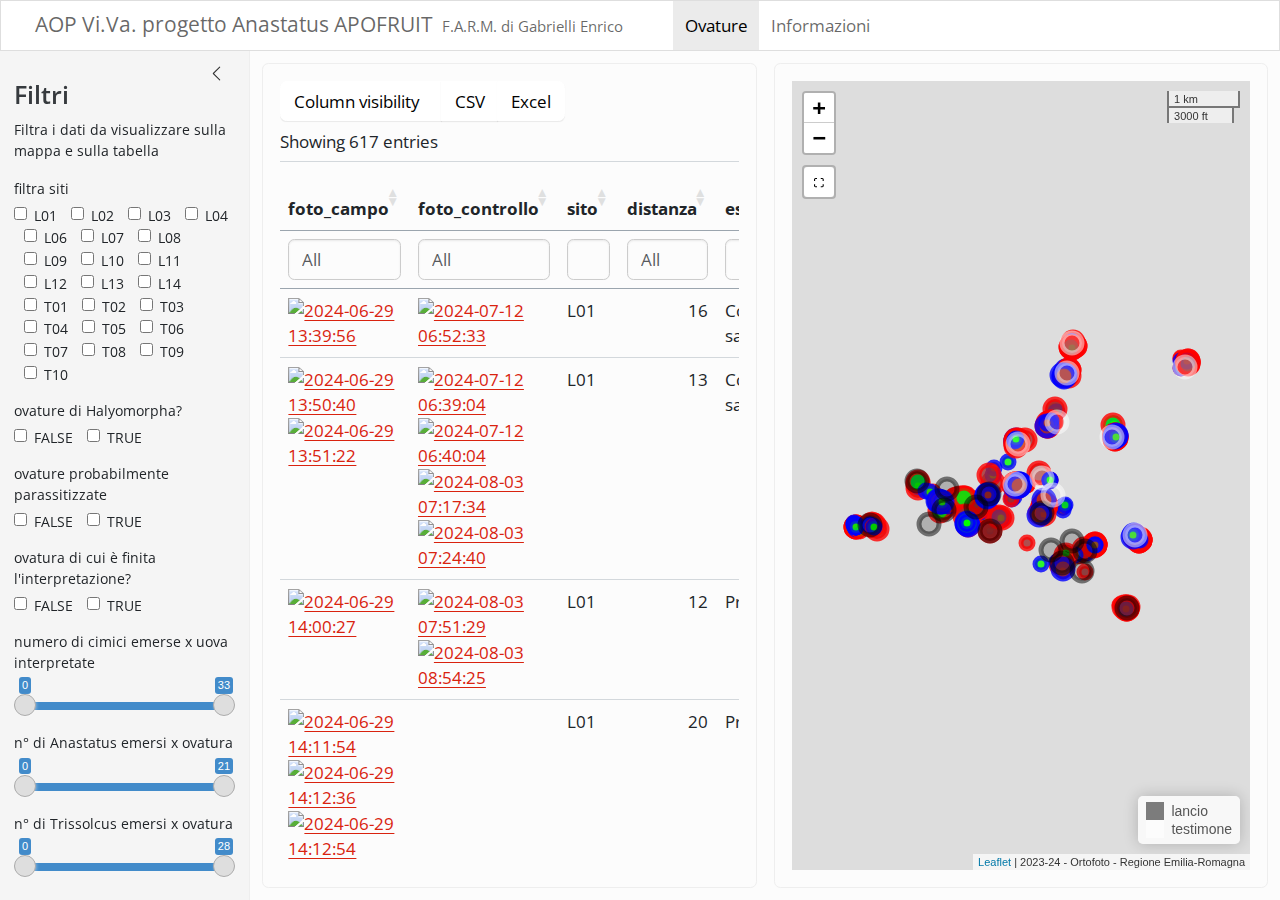
==== docs/aop_viva_quarto.html @ 7c1da423 "quarto render" ====
<!DOCTYPE html>
<html xmlns="http://www.w3.org/1999/xhtml" lang="en" xml:lang="en"><head>

<meta charset="utf-8">
<meta name="generator" content="quarto-1.5.54">

<meta name="viewport" content="width=device-width, initial-scale=1.0, user-scalable=yes">

<meta name="author" content="F.A.R.M. di Gabrielli Enrico">

<title>AOP Vi.Va. progetto Anastatus APOFRUIT</title>
<style>
code{white-space: pre-wrap;}
span.smallcaps{font-variant: small-caps;}
div.columns{display: flex; gap: min(4vw, 1.5em);}
div.column{flex: auto; overflow-x: auto;}
div.hanging-indent{margin-left: 1.5em; text-indent: -1.5em;}
ul.task-list{list-style: none;}
ul.task-list li input[type="checkbox"] {
  width: 0.8em;
  margin: 0 0.8em 0.2em -1em; /* quarto-specific, see https://github.com/quarto-dev/quarto-cli/issues/4556 */ 
  vertical-align: middle;
}
</style>


<script src="aop_viva_quarto_files/libs/clipboard/clipboard.min.js"></script>
<script src="aop_viva_quarto_files/libs/quarto-html/quarto.js"></script>
<script src="aop_viva_quarto_files/libs/quarto-html/popper.min.js"></script>
<script src="aop_viva_quarto_files/libs/quarto-html/tippy.umd.min.js"></script>
<script src="aop_viva_quarto_files/libs/quarto-html/anchor.min.js"></script>
<link href="aop_viva_quarto_files/libs/quarto-html/tippy.css" rel="stylesheet">
<link href="aop_viva_quarto_files/libs/quarto-html/quarto-syntax-highlighting.css" rel="stylesheet" id="quarto-text-highlighting-styles">
<script src="aop_viva_quarto_files/libs/bootstrap/bootstrap.min.js"></script>
<link href="aop_viva_quarto_files/libs/bootstrap/bootstrap-icons.css" rel="stylesheet">
<link href="aop_viva_quarto_files/libs/bootstrap/bootstrap.min.css" rel="stylesheet" id="quarto-bootstrap" data-mode="light">
<script src="aop_viva_quarto_files/libs/quarto-dashboard/quarto-dashboard.js"></script>
<script src="aop_viva_quarto_files/libs/quarto-dashboard/stickythead.js"></script>
<script src="aop_viva_quarto_files/libs/quarto-dashboard/datatables.min.js" kdttablesentinel="true"></script>
<script src="aop_viva_quarto_files/libs/quarto-dashboard/pdfmake.min.js" kdttablesentinel="true"></script>
<script src="aop_viva_quarto_files/libs/quarto-dashboard/vfs_fonts.js" kdttablesentinel="true"></script>
<script src="aop_viva_quarto_files/libs/quarto-dashboard/web-components.js" type="module"></script>
<script src="aop_viva_quarto_files/libs/quarto-dashboard/components.js"></script>
<link href="aop_viva_quarto_files/libs/quarto-dashboard/datatables.min.css" rel="stylesheet" kdttablesentinel="true">
<script src="aop_viva_quarto_files/libs/jquery-3.6.0/jquery-3.6.0.min.js"></script>
<link href="aop_viva_quarto_files/libs/crosstalk-1.2.1/css/crosstalk.min.css" rel="stylesheet">
<script src="aop_viva_quarto_files/libs/crosstalk-1.2.1/js/crosstalk.min.js"></script>
<script src="aop_viva_quarto_files/libs/ionrangeslider-javascript-2.3.1/js/ion.rangeSlider.min.js"></script>
<script src="aop_viva_quarto_files/libs/strftime-0.9.2/strftime-min.js"></script>
<link href="aop_viva_quarto_files/libs/ionrangeslider-css-2.3.1/css/ion.rangeSlider.css" rel="stylesheet">
<script src="aop_viva_quarto_files/libs/htmlwidgets-1.6.4/htmlwidgets.js"></script>
<link href="aop_viva_quarto_files/libs/datatables-css-0.0.0/datatables-crosstalk.css" rel="stylesheet">
<script src="aop_viva_quarto_files/libs/datatables-binding-0.33/datatables.js"></script>
<link href="aop_viva_quarto_files/libs/dt-core-bootstrap-1.13.6/css/dataTables.bootstrap.min.css" rel="stylesheet">
<link href="aop_viva_quarto_files/libs/dt-core-bootstrap-1.13.6/css/dataTables.bootstrap.extra.css" rel="stylesheet">
<script src="aop_viva_quarto_files/libs/dt-core-bootstrap-1.13.6/js/jquery.dataTables.min.js"></script>
<script src="aop_viva_quarto_files/libs/dt-core-bootstrap-1.13.6/js/dataTables.bootstrap.min.js"></script>
<script src="aop_viva_quarto_files/libs/jszip-1.13.6/jszip.min.js"></script>
<link href="aop_viva_quarto_files/libs/dt-ext-buttons-bootstrap-1.13.6/css/buttons.bootstrap.min.css" rel="stylesheet">
<script src="aop_viva_quarto_files/libs/dt-ext-buttons-bootstrap-1.13.6/js/dataTables.buttons.min.js"></script>
<script src="aop_viva_quarto_files/libs/dt-ext-buttons-bootstrap-1.13.6/js/buttons.html5.min.js"></script>
<script src="aop_viva_quarto_files/libs/dt-ext-buttons-bootstrap-1.13.6/js/buttons.colVis.min.js"></script>
<script src="aop_viva_quarto_files/libs/dt-ext-buttons-bootstrap-1.13.6/js/buttons.print.min.js"></script>
<script src="aop_viva_quarto_files/libs/dt-ext-buttons-bootstrap-1.13.6/js/buttons.bootstrap.min.js"></script>
<link href="aop_viva_quarto_files/libs/dt-ext-scroller-bootstrap-1.13.6/css/scroller.bootstrap.min.css" rel="stylesheet">
<script src="aop_viva_quarto_files/libs/dt-ext-scroller-bootstrap-1.13.6/js/dataTables.scroller.min.js"></script>
<script src="aop_viva_quarto_files/libs/dt-ext-scroller-bootstrap-1.13.6/js/scroller.bootstrap.min.js"></script>
<link href="aop_viva_quarto_files/libs/nouislider-7.0.10/jquery.nouislider.min.css" rel="stylesheet">
<script src="aop_viva_quarto_files/libs/nouislider-7.0.10/jquery.nouislider.min.js"></script>
<link href="aop_viva_quarto_files/libs/selectize-0.12.0/selectize.bootstrap3.css" rel="stylesheet">
<script src="aop_viva_quarto_files/libs/selectize-0.12.0/selectize.min.js"></script>
<link href="aop_viva_quarto_files/libs/htmltools-fill-0.5.8.1/fill.css" rel="stylesheet">
<link href="aop_viva_quarto_files/libs/leaflet-1.3.1/leaflet.css" rel="stylesheet">
<script src="aop_viva_quarto_files/libs/leaflet-1.3.1/leaflet.js"></script>
<link href="aop_viva_quarto_files/libs/leafletfix-1.0.0/leafletfix.css" rel="stylesheet">
<script src="aop_viva_quarto_files/libs/proj4-2.6.2/proj4.min.js"></script>
<script src="aop_viva_quarto_files/libs/Proj4Leaflet-1.0.1/proj4leaflet.js"></script>
<link href="aop_viva_quarto_files/libs/rstudio_leaflet-1.3.1/rstudio_leaflet.css" rel="stylesheet">
<script src="aop_viva_quarto_files/libs/leaflet-binding-2.2.2/leaflet.js"></script>
<link href="aop_viva_quarto_files/libs/leaflet-easybutton-1.3.1/easy-button.css" rel="stylesheet">
<script src="aop_viva_quarto_files/libs/leaflet-easybutton-1.3.1/easy-button.js"></script>
<script src="aop_viva_quarto_files/libs/leaflet-easybutton-1.3.1/EasyButton-binding.js"></script>
<link href="aop_viva_quarto_files/libs/leaflet-locationfilter2-0.1.1/locationfilter.css" rel="stylesheet">
<script src="aop_viva_quarto_files/libs/leaflet-locationfilter2-0.1.1/locationfilter.js"></script>
<script src="aop_viva_quarto_files/libs/leaflet-locationfilter2-0.1.1/locationfilter-bindings.js"></script>
<link href="aop_viva_quarto_files/libs/ionicons-2.0.1/ionicons.min.css" rel="stylesheet">


</head>

<body class="quarto-dashboard dashboard-fill dashboard-sidebar fullcontent">

<header id="quarto-dashboard-header">
<nav class="navbar navbar-expand-md slim" data-bs-theme="dark">
  <div class="navbar-container container-fluid">
    <button class="navbar-toggler" type="button" data-bs-toggle="collapse" data-bs-target="#dashboard-collapse" aria-controls="dashboard-collapse" aria-expanded="false" aria-label="Toggle navigation">
      <span class="navbar-toggler-icon"></span>
    </button>    


    <div class="navbar-brand-container">       
    <a href="#"><img src="https://farm-agroecologia.it/images/features/PSR_UE_Repubblica%20Italiana_RER_LOGHI_4%20loghi_rgb.svg" alt="" class="navbar-logo d-inline-block"></a>
      <div class="navbar-title">
        <div class="navbar-title-text"><a href="#">AOP Vi.Va. progetto Anastatus APOFRUIT</a></div>
        
        <div class="navbar-author">F.A.R.M. di Gabrielli Enrico</div>
      </div>
    </div>
<div id="dashboard-collapse" class="navbar-collapse collapse"><ul class="navbar-nav navbar-nav-scroll me-auto" role="tablist"><li class="nav-item" role="presentation"><a id="tab-ovature" class="nav-link active" data-bs-toggle="tab" role="tab" data-bs-target="#ovature" data-scrolling="false" href="#ovature" aria-controls="ovature" aria-selected="true"><span class="nav-link-text">Ovature</span></a></li><li class="nav-item" role="presentation"><a id="tab-informazioni" class="nav-link" data-bs-toggle="tab" role="tab" data-bs-target="#informazioni" data-scrolling="false" href="#informazioni" aria-controls="informazioni" aria-selected="false"><span class="nav-link-text">Informazioni</span></a></li></ul></div></div>
</nav>
</header>
<div class="page-layout-custom quarto-dashboard-content bslib-gap-spacing html-fill-container bslib-page-fill quarto-dashboard-pages">  

<div class="bslib-grid-item html-fill-item tab-content bslib-grid" data-layout="fill" style="display: grid; grid-template-columns: minmax(3em, 1fr);
grid-auto-rows: minmax(0, 1fr);">
<div id="ovature" class="dashboard-page tab-pane show active html-fill-item html-fill-container dashboard-sidebar-container" data-orientation="columns" aria-labelledby="tab-ovature">
<div class="bslib-sidebar-layout html-fill-item html-fill-container" data-bslib-sidebar-open="desktop" data-bslib-sidebar-init="true" data-bslib-sidebar-border="false" data-bslib-sidebar-border-radius="false"><div class="main html-fill-container html-fill-item"><div class="sidebar-content html-fill-item html-fill-container">
<div class="html-fill-item html-fill-container bslib-grid" style="display: grid; grid-template-columns: minmax(3em, 1fr) minmax(3em, 1fr);
grid-auto-rows: minmax(0, 1fr);">
<div class="html-fill-item html-fill-container bslib-grid" style="display: grid; grid-template-rows: minmax(3em, 1fr); grid-auto-columns: minmax(0, 1fr);">
<div class="card cell html-fill-item html-fill-container bslib-card" data-bslib-card-init="" data-require-bs-caller="card()" data-full-screen="false">
<div class="card-body html-fill-item html-fill-container">
<div class="cell-output-display html-fill-item html-fill-container">
<div id="htmlwidget-75de16e290887c715719" style="width:100%;height:auto;" class="datatables html-widget html-fill-item html-fill-container"></div>
<script type="application/json" data-for="htmlwidget-75de16e290887c715719">{"x":{"crosstalkOptions":{"key":["1","2","3","4","5","6","7","8","9","10","11","12","13","14","15","16","17","18","19","20","21","22","23","24","25","26","27","28","29","30","31","32","33","34","35","36","37","38","39","40","41","42","43","44","45","46","47","48","49","50","51","52","53","54","55","56","57","58","59","60","61","62","63","64","65","66","67","68","69","70","71","72","73","74","75","76","77","78","79","80","81","82","83","84","85","86","87","88","89","90","91","92","93","94","95","96","97","98","99","100","101","102","103","104","105","106","107","108","109","110","111","112","113","114","115","116","117","118","119","120","121","122","123","124","125","126","127","128","129","130","131","132","133","134","135","136","137","138","139","140","141","142","143","144","145","146","147","148","149","150","151","152","153","154","155","156","157","158","159","160","161","162","163","164","165","166","167","168","169","170","171","172","173","174","175","176","177","178","179","180","181","182","183","184","185","186","187","188","189","190","191","192","193","194","195","196","197","198","199","200","201","202","203","204","205","206","207","208","209","210","211","212","213","214","215","216","217","218","219","220","221","222","223","224","225","226","227","228","229","230","231","232","233","234","235","236","237","238","239","240","241","242","243","244","245","246","247","248","249","250","251","252","253","254","255","256","257","258","259","260","261","262","263","264","265","266","267","268","269","270","271","272","273","274","275","276","277","278","279","280","281","282","283","284","285","286","287","288","289","290","291","292","293","294","295","296","297","298","299","300","301","302","303","304","305","306","307","308","309","310","311","312","313","314","315","316","317","318","319","320","321","322","323","324","325","326","327","328","329","330","331","332","333","334","335","336","337","338","339","340","341","342","343","344","345","346","347","348","349","350","351","352","353","354","355","356","357","358","359","360","361","362","363","364","365","366","367","368","369","370","371","372","373","374","375","376","377","378","379","380","381","382","383","384","385","386","387","388","389","390","391","392","393","394","395","396","397","398","399","400","401","402","403","404","405","406","407","408","409","410","411","412","413","414","415","416","417","418","419","420","421","422","423","424","425","426","427","428","429","430","431","432","433","434","435","436","437","438","439","440","441","442","443","444","445","446","447","448","449","450","451","452","453","454","455","456","457","458","459","460","461","462","463","464","465","466","467","468","469","470","471","472","473","474","475","476","477","478","479","480","481","482","483","484","485","486","487","488","489","490","491","492","493","494","495","496","497","498","499","500","501","502","503","504","505","506","507","508","509","510","511","512","513","514","515","516","517","518","519","520","521","522","523","524","525","526","527","528","529","530","531","532","533","534","535","536","537","538","539","540","541","542","543","544","545","546","547","548","549","550","551","552","553","554","555","556","557","558","559","560","561","562","563","564","565","566","567","568","569","570","571","572","573","574","575","576","577","578","579","580","581","582","583","584","585","586","587","588","589","590","591","592","593","594","595","596","597","598","599","600","601","602","603","604","605","606","607","608","609","610","611","612","613","614","615","616","617"],"group":"SharedData5e80b091"},"style":"bootstrap","filter":"top","vertical":false,"filterHTML":"<tr>\n  <td data-type=\"character\" style=\"vertical-align: top;\">\n    <div class=\"form-group has-feedback\" style=\"margin-bottom: auto;\">\n      <input type=\"search\" placeholder=\"All\" class=\"form-control\" style=\"width: 100%;\"/>\n      <span class=\"glyphicon glyphicon-remove-circle form-control-feedback\"><\/span>\n    <\/div>\n  <\/td>\n  <td data-type=\"character\" style=\"vertical-align: top;\">\n    <div class=\"form-group has-feedback\" style=\"margin-bottom: auto;\">\n      <input type=\"search\" placeholder=\"All\" class=\"form-control\" style=\"width: 100%;\"/>\n      <span class=\"glyphicon glyphicon-remove-circle form-control-feedback\"><\/span>\n    <\/div>\n  <\/td>\n  <td data-type=\"factor\" style=\"vertical-align: top;\">\n    <div class=\"form-group has-feedback\" style=\"margin-bottom: auto;\">\n      <input type=\"search\" placeholder=\"All\" class=\"form-control\" style=\"width: 100%;\"/>\n      <span class=\"glyphicon glyphicon-remove-circle form-control-feedback\"><\/span>\n    <\/div>\n    <div style=\"width: 100%; display: none;\">\n      <select multiple=\"multiple\" style=\"width: 100%;\" data-options=\"[&quot;L01&quot;,&quot;L02&quot;,&quot;L03&quot;,&quot;L04&quot;,&quot;L06&quot;,&quot;L07&quot;,&quot;L08&quot;,&quot;L09&quot;,&quot;L10&quot;,&quot;L11&quot;,&quot;L12&quot;,&quot;L13&quot;,&quot;L14&quot;,&quot;T01&quot;,&quot;T02&quot;,&quot;T03&quot;,&quot;T04&quot;,&quot;T05&quot;,&quot;T06&quot;,&quot;T07&quot;,&quot;T08&quot;,&quot;T09&quot;,&quot;T10&quot;]\"><\/select>\n    <\/div>\n  <\/td>\n  <td data-type=\"number\" style=\"vertical-align: top;\">\n    <div class=\"form-group has-feedback\" style=\"margin-bottom: auto;\">\n      <input type=\"search\" placeholder=\"All\" class=\"form-control\" style=\"width: 100%;\"/>\n      <span class=\"glyphicon glyphicon-remove-circle form-control-feedback\"><\/span>\n    <\/div>\n    <div style=\"display: none;position: absolute;width: 200px;opacity: 1\">\n      <div data-min=\"0.324621913728027\" data-max=\"571.299541750523\" data-scale=\"15\"><\/div>\n      <span style=\"float: left;\"><\/span>\n      <span style=\"float: right;\"><\/span>\n    <\/div>\n  <\/td>\n  <td data-type=\"character\" style=\"vertical-align: top;\">\n    <div class=\"form-group has-feedback\" style=\"margin-bottom: auto;\">\n      <input type=\"search\" placeholder=\"All\" class=\"form-control\" style=\"width: 100%;\"/>\n      <span class=\"glyphicon glyphicon-remove-circle form-control-feedback\"><\/span>\n    <\/div>\n  <\/td>\n  <td data-type=\"factor\" style=\"vertical-align: top;\">\n    <div class=\"form-group has-feedback\" style=\"margin-bottom: auto;\">\n      <input type=\"search\" placeholder=\"All\" class=\"form-control\" style=\"width: 100%;\"/>\n      <span class=\"glyphicon glyphicon-remove-circle form-control-feedback\"><\/span>\n    <\/div>\n    <div style=\"width: 100%; display: none;\">\n      <select multiple=\"multiple\" style=\"width: 100%;\" data-options=\"[&quot;240611&quot;,&quot;240629&quot;,&quot;240701&quot;,&quot;240702&quot;,&quot;240704&quot;,&quot;240706&quot;,&quot;240711&quot;,&quot;240723&quot;,&quot;240724&quot;,&quot;240729&quot;,&quot;240730&quot;,&quot;240805&quot;,&quot;240812&quot;,&quot;240813&quot;,&quot;240814&quot;,&quot;240817&quot;,&quot;240822&quot;,&quot;240826&quot;,&quot;240827&quot;,&quot;240828&quot;,&quot;240830&quot;,&quot;240906&quot;,&quot;240911&quot;,&quot;240912&quot;,&quot;240914&quot;,&quot;240925&quot;,&quot;241001&quot;,&quot;241002&quot;]\"><\/select>\n    <\/div>\n  <\/td>\n  <td data-type=\"time\" style=\"vertical-align: top;\">\n    <div class=\"form-group has-feedback\" style=\"margin-bottom: auto;\">\n      <input type=\"search\" placeholder=\"All\" class=\"form-control\" style=\"width: 100%;\"/>\n      <span class=\"glyphicon glyphicon-remove-circle form-control-feedback\"><\/span>\n    <\/div>\n    <div style=\"display: none;position: absolute;width: 200px;opacity: 1\">\n      <div data-min=\"1718056800000\" data-max=\"1.72782e+12\"><\/div>\n      <span style=\"float: left;\"><\/span>\n      <span style=\"float: right;\"><\/span>\n    <\/div>\n  <\/td>\n  <td data-type=\"factor\" style=\"vertical-align: top;\">\n    <div class=\"form-group has-feedback\" style=\"margin-bottom: auto;\">\n      <input type=\"search\" placeholder=\"All\" class=\"form-control\" style=\"width: 100%;\"/>\n      <span class=\"glyphicon glyphicon-remove-circle form-control-feedback\"><\/span>\n    <\/div>\n    <div style=\"width: 100%; display: none;\">\n      <select multiple=\"multiple\" style=\"width: 100%;\" data-options=\"[&quot;L01-240629EG01&quot;,&quot;L01-240629EG02&quot;,&quot;L01-240629EG03&quot;,&quot;L01-240629EG04&quot;,&quot;L01-240724EG01&quot;,&quot;L01-240724EG02&quot;,&quot;L01-240724VC01&quot;,&quot;L01-240724VC02&quot;,&quot;L01-240724VC03&quot;,&quot;L01-240724VC04&quot;,&quot;L01-240724VC05&quot;,&quot;L01-240814EG01&quot;,&quot;L01-240814EG02&quot;,&quot;L01-240814EG03&quot;,&quot;L01-240814VC01&quot;,&quot;L01-240814VC02&quot;,&quot;L01-240814VC03&quot;,&quot;L01-240814VC04&quot;,&quot;L01-240814VC05&quot;,&quot;L01-240814VC06&quot;,&quot;L01-240814VC07&quot;,&quot;L01-240814VC08&quot;,&quot;L01-240814VC09&quot;,&quot;L01-240814VC10&quot;,&quot;L01-240814VC11&quot;,&quot;L01-240814VC12&quot;,&quot;L01-240814VC13&quot;,&quot;L01-240827VC01&quot;,&quot;L01-240827VC02&quot;,&quot;L01-240827VC03&quot;,&quot;L01-240827VC04&quot;,&quot;L01-240830EG01&quot;,&quot;L01-240911EG14&quot;,&quot;L01-240911EG15&quot;,&quot;L01-240911EG16&quot;,&quot;L01-240911EG17&quot;,&quot;L01-240911VC21&quot;,&quot;L01-240911VC22&quot;,&quot;L01-240911VC23&quot;,&quot;L01-240911VC24&quot;,&quot;L01-240911VC25&quot;,&quot;L01-240911VC26&quot;,&quot;L01-240911VC27&quot;,&quot;L01-240911VC28&quot;,&quot;L02-240724VC08&quot;,&quot;L03-240629EG05&quot;,&quot;L03-240629EG06&quot;,&quot;L03-240711EG01&quot;,&quot;L03-240711EG02&quot;,&quot;L03-240724EG03&quot;,&quot;L03-240724EG04&quot;,&quot;L03-240724EG05&quot;,&quot;L03-240724EG06&quot;,&quot;L03-240724VC06&quot;,&quot;L03-240724VC07&quot;,&quot;L03-240814EG19&quot;,&quot;L03-240814EG20&quot;,&quot;L03-240814EG21&quot;,&quot;L03-240814EG22&quot;,&quot;L03-240814VC30&quot;,&quot;L03-240814VC31&quot;,&quot;L03-240827EG19&quot;,&quot;L03-240827EG20&quot;,&quot;L03-240827EG21&quot;,&quot;L03-240827EG22&quot;,&quot;L03-240827VC25&quot;,&quot;L03-240827VC26&quot;,&quot;L03-241002EG17&quot;,&quot;L03-241002VC21&quot;,&quot;L03-241002VC22&quot;,&quot;L04-240629EG07&quot;,&quot;L04-240629EG08&quot;,&quot;L04-240814EG04&quot;,&quot;L04-240814EG05&quot;,&quot;L04-240814EG06&quot;,&quot;L04-240827EG23&quot;,&quot;L04-240827EG24&quot;,&quot;L04-240827EG25&quot;,&quot;L04-240827EG26&quot;,&quot;L04-240827EG27&quot;,&quot;L04-240827EG28&quot;,&quot;L04-240827VC27&quot;,&quot;L04-240827VC28&quot;,&quot;L04-240827VC29&quot;,&quot;L04-240827VC30&quot;,&quot;L04-240827VC31&quot;,&quot;L04-240827VC32&quot;,&quot;L04-240827VC33&quot;,&quot;L04-240827VC34&quot;,&quot;L04-240911EG18&quot;,&quot;L04-240911EG19&quot;,&quot;L04-240911EG20&quot;,&quot;L04-240911EG21&quot;,&quot;L04-240911EG22&quot;,&quot;L04-240911VC29&quot;,&quot;L04-240911VC30&quot;,&quot;L04-240911VC31&quot;,&quot;L04-240911VC32&quot;,&quot;L04-240911VC33&quot;,&quot;L04-240911VC34&quot;,&quot;L04-240911VC35&quot;,&quot;L04-240911VC36&quot;,&quot;L04-240911VC37&quot;,&quot;L04-240914EG21&quot;,&quot;L04-240914EG22&quot;,&quot;L04-240914EG23&quot;,&quot;L06-240730VC08&quot;,&quot;L06-240730VC09&quot;,&quot;L06-240730VC10&quot;,&quot;L07-240730EG05&quot;,&quot;L07-240730VC11&quot;,&quot;L07-240730VC12&quot;,&quot;L07-240730VC13&quot;,&quot;L07-240812EG01&quot;,&quot;L07-240812EG02&quot;,&quot;L07-240812EG03&quot;,&quot;L07-240812VC01&quot;,&quot;L07-240812VC02&quot;,&quot;L07-240812VC03&quot;,&quot;L07-240812VC04&quot;,&quot;L07-240911EG09&quot;,&quot;L07-240911VC12&quot;,&quot;L07-241001VC15&quot;,&quot;L08-240611VC01&quot;,&quot;L08-240724EG09&quot;,&quot;L08-240724VC13&quot;,&quot;L08-240813EG01&quot;,&quot;L08-240813EG02&quot;,&quot;L08-240813EG03&quot;,&quot;L08-240813EG04&quot;,&quot;L08-240813VC01&quot;,&quot;L08-240813VC02&quot;,&quot;L08-240813VC03&quot;,&quot;L08-240813VC04&quot;,&quot;L08-240826EG11&quot;,&quot;L08-240826EG12&quot;,&quot;L08-240826VC16&quot;,&quot;L08-240826VC17&quot;,&quot;L08-240826VC18&quot;,&quot;L08-240826VC19&quot;,&quot;L08-240826VC20&quot;,&quot;L08-240912EG07&quot;,&quot;L08-240912EG08&quot;,&quot;L08-240912VC09&quot;,&quot;L08-240912VC10&quot;,&quot;L09-240813VC05&quot;,&quot;L09-240826EG06&quot;,&quot;L09-240914VC20&quot;,&quot;L09-241002EG05&quot;,&quot;L09-241002EG06&quot;,&quot;L09-241002VC06&quot;,&quot;L09-241002VC07&quot;,&quot;L09-241002VC08&quot;,&quot;L09-241002VC09&quot;,&quot;L09-241002VC10&quot;,&quot;L10-240611EG05&quot;,&quot;L10-240611VC02&quot;,&quot;L10-240611VC03&quot;,&quot;L10-240611VC04&quot;,&quot;L10-240629EG09&quot;,&quot;L10-240629EG10&quot;,&quot;L10-240724EG07&quot;,&quot;L10-240724EG08&quot;,&quot;L10-240724VC09&quot;,&quot;L10-240724VC10&quot;,&quot;L10-240724VC11&quot;,&quot;L10-240724VC12&quot;,&quot;L10-240813EG05&quot;,&quot;L10-240813EG06&quot;,&quot;L10-240813EG07&quot;,&quot;L10-240813EG08&quot;,&quot;L10-240813VC06&quot;,&quot;L10-240827EG29&quot;,&quot;L10-240827VC35&quot;,&quot;L10-240827VC36&quot;,&quot;L10-240827VC37&quot;,&quot;L10-240827VC38&quot;,&quot;L10-240827VC39&quot;,&quot;L10-240827VC40&quot;,&quot;L10-240914EG13&quot;,&quot;L10-240914EG14&quot;,&quot;L10-240914EG15&quot;,&quot;L10-240914EG16&quot;,&quot;L10-240914EG17&quot;,&quot;L10-240914EG18&quot;,&quot;L10-240914EG19&quot;,&quot;L10-240914EG20&quot;,&quot;L10-241002EG01&quot;,&quot;L10-241002EG02&quot;,&quot;L10-241002EG03&quot;,&quot;L10-241002EG04&quot;,&quot;L11-240701EG01&quot;,&quot;L11-240723EG08&quot;,&quot;L11-240723EG09&quot;,&quot;L11-240723EG10&quot;,&quot;L11-240723EG11&quot;,&quot;L11-240723EG12&quot;,&quot;L11-240723EG13&quot;,&quot;L11-240813EG09&quot;,&quot;L11-240813EG10&quot;,&quot;L11-240813EG11&quot;,&quot;L11-240813EG12&quot;,&quot;L11-240813EG13&quot;,&quot;L11-240813EG14&quot;,&quot;L11-240813EG15&quot;,&quot;L11-240813VC07&quot;,&quot;L11-240813VC08&quot;,&quot;L11-240813VC09&quot;,&quot;L11-240813VC10&quot;,&quot;L11-240813VC11&quot;,&quot;L11-240813VC12&quot;,&quot;L11-240813VC13&quot;,&quot;L11-240813VC14&quot;,&quot;L11-240817EG07&quot;,&quot;L11-240817EG08&quot;,&quot;L11-240817EG09&quot;,&quot;L11-240817EG10&quot;,&quot;L11-240817EG11&quot;,&quot;L11-240817EG12&quot;,&quot;L11-240826VC25&quot;,&quot;L11-240826VC26&quot;,&quot;L11-240826VC27&quot;,&quot;L11-240826VC28&quot;,&quot;L11-240826VC29&quot;,&quot;L11-240912EG01&quot;,&quot;L11-240912EG02&quot;,&quot;L11-240912EG03&quot;,&quot;L11-240912EG04&quot;,&quot;L11-240912VC01&quot;,&quot;L11-240912VC02&quot;,&quot;L11-240912VC03&quot;,&quot;L11-240912VC04&quot;,&quot;L11-240912VC05&quot;,&quot;L11-241002EG09&quot;,&quot;L11-241002EG10&quot;,&quot;L11-241002EG11&quot;,&quot;L11-241002EG12&quot;,&quot;L11-241002VC13&quot;,&quot;L11-241002VC14&quot;,&quot;L11-241002VC15&quot;,&quot;L12-241002VC01&quot;,&quot;L12-241002VC02&quot;,&quot;L12-241002VC03&quot;,&quot;L12-241002VC04&quot;,&quot;L12-241002VC05&quot;,&quot;L13-240723EG05&quot;,&quot;L13-240723EG06&quot;,&quot;L13-240723EG07&quot;,&quot;L13-240723VC07&quot;,&quot;L13-240723VC08&quot;,&quot;L13-240723VC09&quot;,&quot;L13-240723VC10&quot;,&quot;L13-240813EG20&quot;,&quot;L13-240813VC22&quot;,&quot;L13-240828EG04&quot;,&quot;L13-240828EG06&quot;,&quot;L13-240828VC06&quot;,&quot;L13-240828VC07&quot;,&quot;L13-240911EG33&quot;,&quot;L13-240911EG34&quot;,&quot;L13-240911EG35&quot;,&quot;L14-240701EG02&quot;,&quot;L14-240701EG03&quot;,&quot;L14-240701EG04&quot;,&quot;L14-240701EG05&quot;,&quot;L14-240701EG06&quot;,&quot;L14-240704EG09&quot;,&quot;L14-240723EG14&quot;,&quot;L14-240723EG15&quot;,&quot;L14-240723EG16&quot;,&quot;L14-240723EG17&quot;,&quot;L14-240723VC11&quot;,&quot;L14-240723VC12&quot;,&quot;L14-240723VC13&quot;,&quot;L14-240723VC14&quot;,&quot;L14-240723VC15&quot;,&quot;L14-240813EG16&quot;,&quot;L14-240813EG17&quot;,&quot;L14-240813EG18&quot;,&quot;L14-240813EG19&quot;,&quot;L14-240813VC15&quot;,&quot;L14-240813VC16&quot;,&quot;L14-240813VC17&quot;,&quot;L14-240813VC18&quot;,&quot;L14-240813VC19&quot;,&quot;L14-240813VC20&quot;,&quot;L14-240813VC21&quot;,&quot;L14-240817EG01&quot;,&quot;L14-240817EG02&quot;,&quot;L14-240817EG03&quot;,&quot;L14-240817EG04&quot;,&quot;L14-240817EG05&quot;,&quot;L14-240817EG06&quot;,&quot;L14-240822EG03&quot;,&quot;L14-240822EG04&quot;,&quot;L14-240822EG05&quot;,&quot;L14-240822EG06&quot;,&quot;L14-240822EG07&quot;,&quot;L14-240826EG13&quot;,&quot;L14-240826EG14&quot;,&quot;L14-240826EG15&quot;,&quot;L14-240826EG16&quot;,&quot;L14-240826EG17&quot;,&quot;L14-240826EG18&quot;,&quot;L14-240826EG19&quot;,&quot;L14-240826VC21&quot;,&quot;L14-240826VC22&quot;,&quot;L14-240826VC23&quot;,&quot;L14-240826VC24&quot;,&quot;L14-240906EG01&quot;,&quot;L14-240911EG28&quot;,&quot;L14-240911EG29&quot;,&quot;L14-240911EG30&quot;,&quot;L14-240911EG31&quot;,&quot;L14-240911EG32&quot;,&quot;L14-240911VC45&quot;,&quot;L14-240911VC46&quot;,&quot;L14-240911VC47&quot;,&quot;L14-240911VC48&quot;,&quot;L14-240911VC49&quot;,&quot;L14-240911VC50&quot;,&quot;L14-241002EG07&quot;,&quot;L14-241002EG08&quot;,&quot;L14-241002VC11&quot;,&quot;L14-241002VC12&quot;,&quot;T01-240701EG07&quot;,&quot;T01-240723EG18&quot;,&quot;T01-240723VC16&quot;,&quot;T01-240805EG01&quot;,&quot;T01-240805EG02&quot;,&quot;T01-240805EG03&quot;,&quot;T01-240812EG04&quot;,&quot;T01-240812EG05&quot;,&quot;T01-240812EG13&quot;,&quot;T01-240812VC05&quot;,&quot;T01-240826EG01&quot;,&quot;T01-240826EG02&quot;,&quot;T01-240826EG03&quot;,&quot;T01-240826EG04&quot;,&quot;T01-240826VC01&quot;,&quot;T01-240826VC02&quot;,&quot;T01-240826VC03&quot;,&quot;T01-240911EG07&quot;,&quot;T01-240911EG08&quot;,&quot;T01-240911EG10&quot;,&quot;T01-240911VC07&quot;,&quot;T01-240911VC08&quot;,&quot;T01-240911VC09&quot;,&quot;T01-240911VC10&quot;,&quot;T01-240911VC11&quot;,&quot;T01-241001VC14&quot;,&quot;T02-240702EG02&quot;,&quot;T02-240729VC01&quot;,&quot;T02-240729VC02&quot;,&quot;T02-240822EG02&quot;,&quot;T02-240826VC09&quot;,&quot;T02-240826VC10&quot;,&quot;T02-240826VC11&quot;,&quot;T02-240826VC12&quot;,&quot;T02-240914EG03&quot;,&quot;T02-240914EG05&quot;,&quot;T02-240914VC12&quot;,&quot;T02-240914VC13&quot;,&quot;T02-240914VC14&quot;,&quot;T02-240914VC15&quot;,&quot;T02-240914VC16&quot;,&quot;T02-240914VC17&quot;,&quot;T02-240914VC18&quot;,&quot;T02-240914VC19&quot;,&quot;T02-240925EG01&quot;,&quot;T02-240925EG02&quot;,&quot;T02-240925EG03&quot;,&quot;T02-241001EG05&quot;,&quot;T02-241001VC11&quot;,&quot;T02-241001VC12&quot;,&quot;T02-241001VC13&quot;,&quot;T03-240706EG01&quot;,&quot;T03-240729EG01&quot;,&quot;T03-240828EG05&quot;,&quot;T03-240828VC04&quot;,&quot;T03-240828VC05&quot;,&quot;T04-240706EG02&quot;,&quot;T04-240706EG03&quot;,&quot;T04-240706EG04&quot;,&quot;T04-240706EG05&quot;,&quot;T04-240729EG04&quot;,&quot;T04-240729EG05&quot;,&quot;T04-240729VC06&quot;,&quot;T04-240729VC07&quot;,&quot;T04-240729VC08&quot;,&quot;T04-240729VC09&quot;,&quot;T04-240729VC10&quot;,&quot;T04-240729VC11&quot;,&quot;T04-240812EG06&quot;,&quot;T04-240812EG07&quot;,&quot;T04-240812EG08&quot;,&quot;T04-240812VC07&quot;,&quot;T04-240812VC08&quot;,&quot;T04-240812VC09&quot;,&quot;T04-240812VC10&quot;,&quot;T04-240812VC11&quot;,&quot;T04-240812VC12&quot;,&quot;T04-240812VC13&quot;,&quot;T04-240812VC14&quot;,&quot;T04-240812VC15&quot;,&quot;T04-240812VC16&quot;,&quot;T04-240817EG13&quot;,&quot;T04-240817EG14&quot;,&quot;T04-240822EG01&quot;,&quot;T04-240826EG05&quot;,&quot;T04-240826VC04&quot;,&quot;T04-240826VC05&quot;,&quot;T04-240826VC06&quot;,&quot;T04-240826VC07&quot;,&quot;T04-240826VC08&quot;,&quot;T04-240914EG02&quot;,&quot;T04-240914VC06&quot;,&quot;T04-240914VC07&quot;,&quot;T04-240914VC08&quot;,&quot;T04-240914VC09&quot;,&quot;T04-240914VC10&quot;,&quot;T04-240914VC11&quot;,&quot;T04-241001EG04&quot;,&quot;T04-241001VC09&quot;,&quot;T04-241001VC10&quot;,&quot;T05-240814EG10&quot;,&quot;T05-240814VC19&quot;,&quot;T05-240827EG06&quot;,&quot;T05-240827EG07&quot;,&quot;T05-240827EG08&quot;,&quot;T05-240827EG09&quot;,&quot;T05-240827VC13&quot;,&quot;T05-240911EG23&quot;,&quot;T05-240911EG24&quot;,&quot;T05-240911EG25&quot;,&quot;T05-240911EG26&quot;,&quot;T05-240911EG27&quot;,&quot;T05-240911VC38&quot;,&quot;T05-240911VC39&quot;,&quot;T05-240911VC40&quot;,&quot;T05-240911VC41&quot;,&quot;T05-240911VC42&quot;,&quot;T05-240911VC43&quot;,&quot;T05-240911VC44&quot;,&quot;T05-241001VC04&quot;,&quot;T05-241001VC05&quot;,&quot;T06-240704EG10&quot;,&quot;T06-240704EG11&quot;,&quot;T06-240704EG12&quot;,&quot;T06-240729EG02&quot;,&quot;T06-240729EG03&quot;,&quot;T06-240729VC03&quot;,&quot;T06-240729VC04&quot;,&quot;T06-240729VC05&quot;,&quot;T06-240814EG11&quot;,&quot;T06-240827EG10&quot;,&quot;T06-240827VC14&quot;,&quot;T06-240827VC15&quot;,&quot;T06-240914EG01&quot;,&quot;T06-240914VC01&quot;,&quot;T06-240914VC02&quot;,&quot;T06-240914VC03&quot;,&quot;T06-240914VC04&quot;,&quot;T06-240914VC05&quot;,&quot;T06-241001EG03&quot;,&quot;T06-241001VC06&quot;,&quot;T06-241001VC07&quot;,&quot;T06-241001VC08&quot;,&quot;T07-240814EG23&quot;,&quot;T07-240827EG01&quot;,&quot;T07-240827EG02&quot;,&quot;T07-240827EG03&quot;,&quot;T07-240827EG04&quot;,&quot;T07-240827EG05&quot;,&quot;T07-240827VC05&quot;,&quot;T07-240827VC06&quot;,&quot;T07-240827VC07&quot;,&quot;T07-240827VC08&quot;,&quot;T07-240827VC09&quot;,&quot;T07-240827VC10&quot;,&quot;T07-240827VC11&quot;,&quot;T07-240827VC12&quot;,&quot;T07-240911EG11&quot;,&quot;T07-240911EG12&quot;,&quot;T07-240911EG13&quot;,&quot;T07-240911VC13&quot;,&quot;T07-240911VC14&quot;,&quot;T07-240911VC15&quot;,&quot;T07-240911VC16&quot;,&quot;T07-240911VC17&quot;,&quot;T07-240911VC18&quot;,&quot;T07-240911VC19&quot;,&quot;T07-240911VC20&quot;,&quot;T07-241001EG01&quot;,&quot;T07-241001EG02&quot;,&quot;T07-241001VC01&quot;,&quot;T07-241001VC02&quot;,&quot;T07-241001VC03&quot;,&quot;T08-240706EG06&quot;,&quot;T08-240730VC14&quot;,&quot;T08-240730VC15&quot;,&quot;T08-240730VC16&quot;,&quot;T08-240814EG17&quot;,&quot;T08-240814EG18&quot;,&quot;T08-240814VC25&quot;,&quot;T08-240814VC26&quot;,&quot;T08-240814VC27&quot;,&quot;T08-240814VC28&quot;,&quot;T08-240814VC29&quot;,&quot;T08-240828EG01&quot;,&quot;T08-240828EG02&quot;,&quot;T08-240828EG03&quot;,&quot;T08-240828VC01&quot;,&quot;T08-240828VC02&quot;,&quot;T08-240828VC03&quot;,&quot;T08-240914EG06&quot;,&quot;T08-240914EG07&quot;,&quot;T08-240914EG08&quot;,&quot;T08-240914EG09&quot;,&quot;T08-240914EG10&quot;,&quot;T08-240914EG11&quot;,&quot;T08-240914EG12&quot;,&quot;T08-240914VC21&quot;,&quot;T08-240914VC22&quot;,&quot;T08-240914VC23&quot;,&quot;T08-240914VC24&quot;,&quot;T08-240914VC25&quot;,&quot;T08-240914VC26&quot;,&quot;T09-240704EG01&quot;,&quot;T09-240704EG02&quot;,&quot;T09-240704EG03&quot;,&quot;T09-240704EG04&quot;,&quot;T09-240704EG05&quot;,&quot;T09-240704EG06&quot;,&quot;T09-240704EG07&quot;,&quot;T09-240704EG08&quot;,&quot;T09-240723EG01&quot;,&quot;T09-240723EG02&quot;,&quot;T09-240723EG03&quot;,&quot;T09-240723EG04&quot;,&quot;T09-240723VC01&quot;,&quot;T09-240723VC02&quot;,&quot;T09-240723VC03&quot;,&quot;T09-240723VC04&quot;,&quot;T09-240723VC05&quot;,&quot;T09-240723VC06&quot;,&quot;T09-240812EG09&quot;,&quot;T09-240812EG10&quot;,&quot;T09-240812EG11&quot;,&quot;T09-240812EG12&quot;,&quot;T09-240812VC17&quot;,&quot;T09-240812VC18&quot;,&quot;T09-240812VC19&quot;,&quot;T09-240812VC20&quot;,&quot;T09-240812VC21&quot;,&quot;T09-240812VC22&quot;,&quot;T09-240827EG11&quot;,&quot;T09-240827EG12&quot;,&quot;T09-240827EG13&quot;,&quot;T09-240827EG14&quot;,&quot;T09-240827EG15&quot;,&quot;T09-240827EG16&quot;,&quot;T09-240827EG17&quot;,&quot;T09-240827EG18&quot;,&quot;T09-240827VC16&quot;,&quot;T09-240827VC17&quot;,&quot;T09-240827VC18&quot;,&quot;T09-240827VC20&quot;,&quot;T09-240827VC21&quot;,&quot;T09-240827VC22&quot;,&quot;T09-240827VC23&quot;,&quot;T09-240827VC24&quot;,&quot;T09-240911EG01&quot;,&quot;T09-240911EG02&quot;,&quot;T09-240911EG03&quot;,&quot;T09-240911EG04&quot;,&quot;T09-240911EG05&quot;,&quot;T09-240911EG06&quot;,&quot;T09-240911VC01&quot;,&quot;T09-240911VC02&quot;,&quot;T09-240911VC03&quot;,&quot;T09-240911VC04&quot;,&quot;T09-240911VC05&quot;,&quot;T09-240911VC06&quot;,&quot;T09-241002EG13&quot;,&quot;T09-241002EG14&quot;,&quot;T09-241002EG15&quot;,&quot;T09-241002EG16&quot;,&quot;T09-241002VC16&quot;,&quot;T09-241002VC17&quot;,&quot;T09-241002VC18&quot;,&quot;T09-241002VC19&quot;,&quot;T09-241002VC20&quot;,&quot;T10-240702EG01&quot;,&quot;T10-240730EG06&quot;,&quot;T10-240730EG07&quot;,&quot;T10-240730VC17&quot;,&quot;T10-240814EG07&quot;,&quot;T10-240814EG08&quot;,&quot;T10-240814EG09&quot;,&quot;T10-240814VC14&quot;,&quot;T10-240814VC15&quot;,&quot;T10-240814VC16&quot;,&quot;T10-240814VC17&quot;,&quot;T10-240814VC18&quot;,&quot;T10-240826EG07&quot;,&quot;T10-240826EG08&quot;,&quot;T10-240826EG09&quot;,&quot;T10-240826EG10&quot;,&quot;T10-240826VC13&quot;,&quot;T10-240826VC14&quot;,&quot;T10-240826VC15&quot;,&quot;T10-240912EG05&quot;,&quot;T10-240912EG06&quot;,&quot;T10-240912VC06&quot;,&quot;T10-240912VC07&quot;,&quot;T10-240912VC08&quot;]\"><\/select>\n    <\/div>\n  <\/td>\n  <td data-type=\"logical\" style=\"vertical-align: top;\">\n    <div class=\"form-group has-feedback\" style=\"margin-bottom: auto;\">\n      <input type=\"search\" placeholder=\"All\" class=\"form-control\" style=\"width: 100%;\"/>\n      <span class=\"glyphicon glyphicon-remove-circle form-control-feedback\"><\/span>\n    <\/div>\n    <div style=\"width: 100%; display: none;\">\n      <select multiple=\"multiple\" style=\"width: 100%;\" data-options=\"[&quot;true&quot;,&quot;false&quot;]\"><\/select>\n    <\/div>\n  <\/td>\n  <td data-type=\"logical\" style=\"vertical-align: top;\">\n    <div class=\"form-group has-feedback\" style=\"margin-bottom: auto;\">\n      <input type=\"search\" placeholder=\"All\" class=\"form-control\" style=\"width: 100%;\"/>\n      <span class=\"glyphicon glyphicon-remove-circle form-control-feedback\"><\/span>\n    <\/div>\n    <div style=\"width: 100%; display: none;\">\n      <select multiple=\"multiple\" style=\"width: 100%;\" data-options=\"[&quot;true&quot;,&quot;false&quot;]\"><\/select>\n    <\/div>\n  <\/td>\n  <td data-type=\"logical\" style=\"vertical-align: top;\">\n    <div class=\"form-group has-feedback\" style=\"margin-bottom: auto;\">\n      <input type=\"search\" placeholder=\"All\" class=\"form-control\" style=\"width: 100%;\"/>\n      <span class=\"glyphicon glyphicon-remove-circle form-control-feedback\"><\/span>\n    <\/div>\n    <div style=\"width: 100%; display: none;\">\n      <select multiple=\"multiple\" style=\"width: 100%;\" data-options=\"[&quot;true&quot;,&quot;false&quot;]\"><\/select>\n    <\/div>\n  <\/td>\n  <td data-type=\"logical\" style=\"vertical-align: top;\">\n    <div class=\"form-group has-feedback\" style=\"margin-bottom: auto;\">\n      <input type=\"search\" placeholder=\"All\" class=\"form-control\" style=\"width: 100%;\"/>\n      <span class=\"glyphicon glyphicon-remove-circle form-control-feedback\"><\/span>\n    <\/div>\n    <div style=\"width: 100%; display: none;\">\n      <select multiple=\"multiple\" style=\"width: 100%;\" data-options=\"[&quot;true&quot;,&quot;false&quot;]\"><\/select>\n    <\/div>\n  <\/td>\n  <td data-type=\"logical\" style=\"vertical-align: top;\">\n    <div class=\"form-group has-feedback\" style=\"margin-bottom: auto;\">\n      <input type=\"search\" placeholder=\"All\" class=\"form-control\" style=\"width: 100%;\"/>\n      <span class=\"glyphicon glyphicon-remove-circle form-control-feedback\"><\/span>\n    <\/div>\n    <div style=\"width: 100%; display: none;\">\n      <select multiple=\"multiple\" style=\"width: 100%;\" data-options=\"[&quot;true&quot;,&quot;false&quot;]\"><\/select>\n    <\/div>\n  <\/td>\n  <td data-type=\"logical\" style=\"vertical-align: top;\">\n    <div class=\"form-group has-feedback\" style=\"margin-bottom: auto;\">\n      <input type=\"search\" placeholder=\"All\" class=\"form-control\" style=\"width: 100%;\"/>\n      <span class=\"glyphicon glyphicon-remove-circle form-control-feedback\"><\/span>\n    <\/div>\n    <div style=\"width: 100%; display: none;\">\n      <select multiple=\"multiple\" style=\"width: 100%;\" data-options=\"[&quot;true&quot;,&quot;false&quot;]\"><\/select>\n    <\/div>\n  <\/td>\n  <td data-type=\"logical\" style=\"vertical-align: top;\">\n    <div class=\"form-group has-feedback\" style=\"margin-bottom: auto;\">\n      <input type=\"search\" placeholder=\"All\" class=\"form-control\" style=\"width: 100%;\"/>\n      <span class=\"glyphicon glyphicon-remove-circle form-control-feedback\"><\/span>\n    <\/div>\n    <div style=\"width: 100%; display: none;\">\n      <select multiple=\"multiple\" style=\"width: 100%;\" data-options=\"[&quot;true&quot;,&quot;false&quot;]\"><\/select>\n    <\/div>\n  <\/td>\n  <td data-type=\"logical\" style=\"vertical-align: top;\">\n    <div class=\"form-group has-feedback\" style=\"margin-bottom: auto;\">\n      <input type=\"search\" placeholder=\"All\" class=\"form-control\" style=\"width: 100%;\"/>\n      <span class=\"glyphicon glyphicon-remove-circle form-control-feedback\"><\/span>\n    <\/div>\n    <div style=\"width: 100%; display: none;\">\n      <select multiple=\"multiple\" style=\"width: 100%;\" data-options=\"[&quot;true&quot;,&quot;false&quot;]\"><\/select>\n    <\/div>\n  <\/td>\n  <td data-type=\"logical\" style=\"vertical-align: top;\">\n    <div class=\"form-group has-feedback\" style=\"margin-bottom: auto;\">\n      <input type=\"search\" placeholder=\"All\" class=\"form-control\" style=\"width: 100%;\"/>\n      <span class=\"glyphicon glyphicon-remove-circle form-control-feedback\"><\/span>\n    <\/div>\n    <div style=\"width: 100%; display: none;\">\n      <select multiple=\"multiple\" style=\"width: 100%;\" data-options=\"[&quot;true&quot;,&quot;false&quot;]\"><\/select>\n    <\/div>\n  <\/td>\n  <td data-type=\"logical\" style=\"vertical-align: top;\">\n    <div class=\"form-group has-feedback\" style=\"margin-bottom: auto;\">\n      <input type=\"search\" placeholder=\"All\" class=\"form-control\" style=\"width: 100%;\"/>\n      <span class=\"glyphicon glyphicon-remove-circle form-control-feedback\"><\/span>\n    <\/div>\n    <div style=\"width: 100%; display: none;\">\n      <select multiple=\"multiple\" style=\"width: 100%;\" data-options=\"[&quot;true&quot;,&quot;false&quot;,&quot;na&quot;]\"><\/select>\n    <\/div>\n  <\/td>\n  <td data-type=\"number\" style=\"vertical-align: top;\">\n    <div class=\"form-group has-feedback\" style=\"margin-bottom: auto;\">\n      <input type=\"search\" placeholder=\"All\" class=\"form-control\" style=\"width: 100%;\"/>\n      <span class=\"glyphicon glyphicon-remove-circle form-control-feedback\"><\/span>\n    <\/div>\n    <div style=\"display: none;position: absolute;width: 200px;opacity: 1\">\n      <div data-min=\"1\" data-max=\"33\"><\/div>\n      <span style=\"float: left;\"><\/span>\n      <span style=\"float: right;\"><\/span>\n    <\/div>\n  <\/td>\n  <td data-type=\"number\" style=\"vertical-align: top;\">\n    <div class=\"form-group has-feedback\" style=\"margin-bottom: auto;\">\n      <input type=\"search\" placeholder=\"All\" class=\"form-control\" style=\"width: 100%;\"/>\n      <span class=\"glyphicon glyphicon-remove-circle form-control-feedback\"><\/span>\n    <\/div>\n    <div style=\"display: none;position: absolute;width: 200px;opacity: 1\">\n      <div data-min=\"0\" data-max=\"33\"><\/div>\n      <span style=\"float: left;\"><\/span>\n      <span style=\"float: right;\"><\/span>\n    <\/div>\n  <\/td>\n  <td data-type=\"number\" style=\"vertical-align: top;\">\n    <div class=\"form-group has-feedback\" style=\"margin-bottom: auto;\">\n      <input type=\"search\" placeholder=\"All\" class=\"form-control\" style=\"width: 100%;\"/>\n      <span class=\"glyphicon glyphicon-remove-circle form-control-feedback\"><\/span>\n    <\/div>\n    <div style=\"display: none;position: absolute;width: 200px;opacity: 1\">\n      <div data-min=\"0\" data-max=\"33\"><\/div>\n      <span style=\"float: left;\"><\/span>\n      <span style=\"float: right;\"><\/span>\n    <\/div>\n  <\/td>\n  <td data-type=\"character\" style=\"vertical-align: top;\">\n    <div class=\"form-group has-feedback\" style=\"margin-bottom: auto;\">\n      <input type=\"search\" placeholder=\"All\" class=\"form-control\" style=\"width: 100%;\"/>\n      <span class=\"glyphicon glyphicon-remove-circle form-control-feedback\"><\/span>\n    <\/div>\n  <\/td>\n  <td style=\"vertical-align: top;\">\n    <div class=\"form-group has-feedback\" style=\"margin-bottom: auto;\">\n      <input type=\"search\" placeholder=\"All\" class=\"form-control\" style=\"width: 100%;\"/>\n      <span class=\"glyphicon glyphicon-remove-circle form-control-feedback\"><\/span>\n    <\/div>\n  <\/td>\n  <td data-type=\"number\" style=\"vertical-align: top;\">\n    <div class=\"form-group has-feedback\" style=\"margin-bottom: auto;\">\n      <input type=\"search\" placeholder=\"All\" class=\"form-control\" style=\"width: 100%;\"/>\n      <span class=\"glyphicon glyphicon-remove-circle form-control-feedback\"><\/span>\n    <\/div>\n    <div style=\"display: none;position: absolute;width: 200px;opacity: 1\">\n      <div data-min=\"0\" data-max=\"5\"><\/div>\n      <span style=\"float: left;\"><\/span>\n      <span style=\"float: right;\"><\/span>\n    <\/div>\n  <\/td>\n  <td data-type=\"number\" style=\"vertical-align: top;\">\n    <div class=\"form-group has-feedback\" style=\"margin-bottom: auto;\">\n      <input type=\"search\" placeholder=\"All\" class=\"form-control\" style=\"width: 100%;\"/>\n      <span class=\"glyphicon glyphicon-remove-circle form-control-feedback\"><\/span>\n    <\/div>\n    <div style=\"display: none;position: absolute;width: 200px;opacity: 1\">\n      <div data-min=\"0\" data-max=\"21\"><\/div>\n      <span style=\"float: left;\"><\/span>\n      <span style=\"float: right;\"><\/span>\n    <\/div>\n  <\/td>\n  <td data-type=\"number\" style=\"vertical-align: top;\">\n    <div class=\"form-group has-feedback\" style=\"margin-bottom: auto;\">\n      <input type=\"search\" placeholder=\"All\" class=\"form-control\" style=\"width: 100%;\"/>\n      <span class=\"glyphicon glyphicon-remove-circle form-control-feedback\"><\/span>\n    <\/div>\n    <div style=\"display: none;position: absolute;width: 200px;opacity: 1\">\n      <div data-min=\"0\" data-max=\"28\"><\/div>\n      <span style=\"float: left;\"><\/span>\n      <span style=\"float: right;\"><\/span>\n    <\/div>\n  <\/td>\n  <td data-type=\"number\" style=\"vertical-align: top;\">\n    <div class=\"form-group has-feedback\" style=\"margin-bottom: auto;\">\n      <input type=\"search\" placeholder=\"All\" class=\"form-control\" style=\"width: 100%;\" disabled=\"\"/>\n      <span class=\"glyphicon glyphicon-remove-circle form-control-feedback\"><\/span>\n    <\/div>\n    <div style=\"display: none;position: absolute;width: 200px;opacity: 1\">\n      <div data-min=\"0\" data-max=\"1\"><\/div>\n      <span style=\"float: left;\"><\/span>\n      <span style=\"float: right;\"><\/span>\n    <\/div>\n  <\/td>\n  <td data-type=\"number\" style=\"vertical-align: top;\">\n    <div class=\"form-group has-feedback\" style=\"margin-bottom: auto;\">\n      <input type=\"search\" placeholder=\"All\" class=\"form-control\" style=\"width: 100%;\"/>\n      <span class=\"glyphicon glyphicon-remove-circle form-control-feedback\"><\/span>\n    <\/div>\n    <div style=\"display: none;position: absolute;width: 200px;opacity: 1\">\n      <div data-min=\"1\" data-max=\"2\"><\/div>\n      <span style=\"float: left;\"><\/span>\n      <span style=\"float: right;\"><\/span>\n    <\/div>\n  <\/td>\n  <td data-type=\"character\" style=\"vertical-align: top;\">\n    <div class=\"form-group has-feedback\" style=\"margin-bottom: auto;\">\n      <input type=\"search\" placeholder=\"All\" class=\"form-control\" style=\"width: 100%;\"/>\n      <span class=\"glyphicon glyphicon-remove-circle form-control-feedback\"><\/span>\n    <\/div>\n  <\/td>\n  <td data-type=\"logical\" style=\"vertical-align: top;\">\n    <div class=\"form-group has-feedback\" style=\"margin-bottom: auto;\">\n      <input type=\"search\" placeholder=\"All\" class=\"form-control\" style=\"width: 100%;\"/>\n      <span class=\"glyphicon glyphicon-remove-circle form-control-feedback\"><\/span>\n    <\/div>\n    <div style=\"width: 100%; display: none;\">\n      <select multiple=\"multiple\" style=\"width: 100%;\" data-options=\"[&quot;true&quot;,&quot;false&quot;,&quot;na&quot;]\"><\/select>\n    <\/div>\n  <\/td>\n  <td data-type=\"character\" style=\"vertical-align: top;\">\n    <div class=\"form-group has-feedback\" style=\"margin-bottom: auto;\">\n      <input type=\"search\" placeholder=\"All\" class=\"form-control\" style=\"width: 100%;\"/>\n      <span class=\"glyphicon glyphicon-remove-circle form-control-feedback\"><\/span>\n    <\/div>\n  <\/td>\n  <td data-type=\"character\" style=\"vertical-align: top;\">\n    <div class=\"form-group has-feedback\" style=\"margin-bottom: auto;\">\n      <input type=\"search\" placeholder=\"All\" class=\"form-control\" style=\"width: 100%;\"/>\n      <span class=\"glyphicon glyphicon-remove-circle form-control-feedback\"><\/span>\n    <\/div>\n  <\/td>\n  <td style=\"vertical-align: top;\">\n    <div class=\"form-group has-feedback\" style=\"margin-bottom: auto;\">\n      <input type=\"search\" placeholder=\"All\" class=\"form-control\" style=\"width: 100%;\"/>\n      <span class=\"glyphicon glyphicon-remove-circle form-control-feedback\"><\/span>\n    <\/div>\n  <\/td>\n<\/tr>","extensions":["Buttons","Scroller"],"data":[["<a href=\"https://drive.google.com/file/d/1evYd7ToN6nEh8ezHwlzIMf8AZGDcDwBz/view?usp=drivesdk\" target=\"_blank\"> <img src=\"https://drive.google.com/thumbnail?authuser=0&sz=w280&id=1evYd7ToN6nEh8ezHwlzIMf8AZGDcDwBz\" title=\"2024-06-29 13:39:56\" style=\"width:120px;\"><\/a>","<a href=\"https://drive.google.com/file/d/1lK_fu3yaWarEamE-XZobUDlEShjOjiL3/view?usp=drivesdk\" target=\"_blank\"> <img src=\"https://drive.google.com/thumbnail?authuser=0&sz=w280&id=1lK_fu3yaWarEamE-XZobUDlEShjOjiL3\" title=\"2024-06-29 13:50:40\" style=\"width:120px;\"><\/a><a href=\"https://drive.google.com/file/d/1loxgBtuEQYUP_RJt9KJBTJ6NaMfWCiTE/view?usp=drivesdk\" target=\"_blank\"> <img src=\"https://drive.google.com/thumbnail?authuser=0&sz=w280&id=1loxgBtuEQYUP_RJt9KJBTJ6NaMfWCiTE\" title=\"2024-06-29 13:51:22\" style=\"width:120px;\"><\/a>","<a href=\"https://drive.google.com/file/d/1AxxpGM1Te5eKODCh_QNQ39K6UDqMkB-6/view?usp=drivesdk\" target=\"_blank\"> <img src=\"https://drive.google.com/thumbnail?authuser=0&sz=w280&id=1AxxpGM1Te5eKODCh_QNQ39K6UDqMkB-6\" title=\"2024-06-29 14:00:27\" style=\"width:120px;\"><\/a>","<a href=\"https://drive.google.com/file/d/1YhN7gx4ingVG_5oe2PbYoqkOXpdHjLfS/view?usp=drivesdk\" target=\"_blank\"> <img src=\"https://drive.google.com/thumbnail?authuser=0&sz=w280&id=1YhN7gx4ingVG_5oe2PbYoqkOXpdHjLfS\" title=\"2024-06-29 14:11:54\" style=\"width:120px;\"><\/a><a href=\"https://drive.google.com/file/d/1-Yo7K9BiVag4UyEhflIdugfefu6fnUzw/view?usp=drivesdk\" target=\"_blank\"> <img src=\"https://drive.google.com/thumbnail?authuser=0&sz=w280&id=1-Yo7K9BiVag4UyEhflIdugfefu6fnUzw\" title=\"2024-06-29 14:12:36\" style=\"width:120px;\"><\/a><a href=\"https://drive.google.com/file/d/1LxZlx8foWwVm7YC4I7oINi30UqUNrKN7/view?usp=drivesdk\" target=\"_blank\"> <img src=\"https://drive.google.com/thumbnail?authuser=0&sz=w280&id=1LxZlx8foWwVm7YC4I7oINi30UqUNrKN7\" title=\"2024-06-29 14:12:54\" style=\"width:120px;\"><\/a>","<a href=\"https://drive.google.com/file/d/1-fLWqTRaNG06NE8ElVsiSyi_SvfvorYu/view?usp=drivesdk\" target=\"_blank\"> <img src=\"https://drive.google.com/thumbnail?authuser=0&sz=w280&id=1-fLWqTRaNG06NE8ElVsiSyi_SvfvorYu\" title=\"2024-06-29 14:36:08\" style=\"width:120px;\"><\/a><a href=\"https://drive.google.com/file/d/1mhvBlK8uYyjQqqcjneJzC24uKHqwjQ5Z/view?usp=drivesdk\" target=\"_blank\"> <img src=\"https://drive.google.com/thumbnail?authuser=0&sz=w280&id=1mhvBlK8uYyjQqqcjneJzC24uKHqwjQ5Z\" title=\"2024-06-29 14:36:37\" style=\"width:120px;\"><\/a><a href=\"https://drive.google.com/file/d/1M6qAybL6WX1nCzmRtP0qSKNJeYx9Isea/view?usp=drivesdk\" target=\"_blank\"> <img src=\"https://drive.google.com/thumbnail?authuser=0&sz=w280&id=1M6qAybL6WX1nCzmRtP0qSKNJeYx9Isea\" title=\"2024-06-29 14:42:20\" style=\"width:120px;\"><\/a><a href=\"https://drive.google.com/file/d/1WvXNj4qimHsFYxH1UU_Hn3gxLb0axGGz/view?usp=drivesdk\" target=\"_blank\"> <img src=\"https://drive.google.com/thumbnail?authuser=0&sz=w280&id=1WvXNj4qimHsFYxH1UU_Hn3gxLb0axGGz\" title=\"2024-06-29 14:44:39\" style=\"width:120px;\"><\/a>","<a href=\"https://drive.google.com/file/d/1uVFynMVnblUNlBdb2aFf5nekWjeafayY/view?usp=drivesdk\" target=\"_blank\"> <img src=\"https://drive.google.com/thumbnail?authuser=0&sz=w280&id=1uVFynMVnblUNlBdb2aFf5nekWjeafayY\" title=\"2024-06-29 14:54:11\" style=\"width:120px;\"><\/a>","<a href=\"https://drive.google.com/file/d/1uaWv-L_AfAA73W4j3WTiDB4LMz_BBkHt/view?usp=drivesdk\" target=\"_blank\"> <img src=\"https://drive.google.com/thumbnail?authuser=0&sz=w280&id=1uaWv-L_AfAA73W4j3WTiDB4LMz_BBkHt\" title=\"2024-06-29 17:06:28\" style=\"width:120px;\"><\/a>","<a href=\"https://drive.google.com/file/d/1G9EjW1jLjwntwbHINkT4s9YBo7d0xn7N/view?usp=drivesdk\" target=\"_blank\"> <img src=\"https://drive.google.com/thumbnail?authuser=0&sz=w280&id=1G9EjW1jLjwntwbHINkT4s9YBo7d0xn7N\" title=\"2024-06-29 17:37:46\" style=\"width:120px;\"><\/a>","<a href=\"https://drive.google.com/file/d/1nnc9H1JLQrvz7FdeWP7W8wliKkDLmi2h/view?usp=drivesdk\" target=\"_blank\"> <img src=\"https://drive.google.com/thumbnail?authuser=0&sz=w280&id=1nnc9H1JLQrvz7FdeWP7W8wliKkDLmi2h\" title=\"2024-06-11 18:23:44\" style=\"width:120px;\"><\/a>","<a href=\"https://drive.google.com/file/d/1QIR0qHWtT-2OiXpjT_oH6efdfeRmTssR/view?usp=drivesdk\" target=\"_blank\"> <img src=\"https://drive.google.com/thumbnail?authuser=0&sz=w280&id=1QIR0qHWtT-2OiXpjT_oH6efdfeRmTssR\" title=\"2024-06-11 17:57:21\" style=\"width:120px;\"><\/a><a href=\"https://drive.google.com/file/d/1RIM6A9pizJ0xbphdTjzDf3AFOhS0rl78/view?usp=drivesdk\" target=\"_blank\"> <img src=\"https://drive.google.com/thumbnail?authuser=0&sz=w280&id=1RIM6A9pizJ0xbphdTjzDf3AFOhS0rl78\" title=\"2024-06-11 17:58:32\" style=\"width:120px;\"><\/a>","<a href=\"https://drive.google.com/file/d/1nueMYSfJIu6ol5t0S20PPnM7h6iJCO9y/view?usp=drivesdk\" target=\"_blank\"> <img src=\"https://drive.google.com/thumbnail?authuser=0&sz=w280&id=1nueMYSfJIu6ol5t0S20PPnM7h6iJCO9y\" title=\"2024-06-11 18:09:36\" style=\"width:120px;\"><\/a>","<a href=\"https://drive.google.com/file/d/1KB52u9tQY6mB-bj6Zo8zkA-HVMD2jju-/view?usp=drivesdk\" target=\"_blank\"> <img src=\"https://drive.google.com/thumbnail?authuser=0&sz=w280&id=1KB52u9tQY6mB-bj6Zo8zkA-HVMD2jju-\" title=\"2024-06-11 18:14:58\" style=\"width:120px;\"><\/a>","<a href=\"https://drive.google.com/file/d/127P-LJHrK07P6BLD2wtv2nOtTbjXiTuC/view?usp=drivesdk\" target=\"_blank\"> <img src=\"https://drive.google.com/thumbnail?authuser=0&sz=w280&id=127P-LJHrK07P6BLD2wtv2nOtTbjXiTuC\" title=\"2024-06-11 18:17:49\" style=\"width:120px;\"><\/a><a href=\"https://drive.google.com/file/d/11sW9VmbedLjmXebNi_20ZE6NOJOAzIxn/view?usp=drivesdk\" target=\"_blank\"> <img src=\"https://drive.google.com/thumbnail?authuser=0&sz=w280&id=11sW9VmbedLjmXebNi_20ZE6NOJOAzIxn\" title=\"2024-06-11 18:19:01\" style=\"width:120px;\"><\/a><a href=\"https://drive.google.com/file/d/1o5_KQn4Cv4XxaXl-ogD-hzb3NbodCvDg/view?usp=drivesdk\" target=\"_blank\"> <img src=\"https://drive.google.com/thumbnail?authuser=0&sz=w280&id=1o5_KQn4Cv4XxaXl-ogD-hzb3NbodCvDg\" title=\"2024-06-11 18:19:40\" style=\"width:120px;\"><\/a>","<a href=\"https://drive.google.com/file/d/1J-VvOV14rvrYv3g2nKKBlVWfFcT4_R5O/view?usp=drivesdk\" target=\"_blank\"> <img src=\"https://drive.google.com/thumbnail?authuser=0&sz=w280&id=1J-VvOV14rvrYv3g2nKKBlVWfFcT4_R5O\" title=\"2024-06-29 18:46:55\" style=\"width:120px;\"><\/a>","<a href=\"https://drive.google.com/file/d/1ypKkFidt1NDTgRv6amkzIBIUXPakCp2h/view?usp=drivesdk\" target=\"_blank\"> <img src=\"https://drive.google.com/thumbnail?authuser=0&sz=w280&id=1ypKkFidt1NDTgRv6amkzIBIUXPakCp2h\" title=\"2024-06-29 18:53:14\" style=\"width:120px;\"><\/a>","<a href=\"https://drive.google.com/file/d/1X5jttGAxjMeGLpvuDfU0rjfoN0DGhas_/view?usp=drivesdk\" target=\"_blank\"> <img src=\"https://drive.google.com/thumbnail?authuser=0&sz=w280&id=1X5jttGAxjMeGLpvuDfU0rjfoN0DGhas_\" title=\"2024-07-01 09:49:33\" style=\"width:120px;\"><\/a>","<a href=\"https://drive.google.com/file/d/1Td_6ytIbNcQ86b60nADNLxwsi0wQV6-R/view?usp=drivesdk\" target=\"_blank\"> <img src=\"https://drive.google.com/thumbnail?authuser=0&sz=w280&id=1Td_6ytIbNcQ86b60nADNLxwsi0wQV6-R\" title=\"2024-07-01 13:27:21\" style=\"width:120px;\"><\/a>","<a href=\"https://drive.google.com/file/d/1RK9l4H-R1RTFinPWevEJWsohS3c0TWXk/view?usp=drivesdk\" target=\"_blank\"> <img src=\"https://drive.google.com/thumbnail?authuser=0&sz=w280&id=1RK9l4H-R1RTFinPWevEJWsohS3c0TWXk\" title=\"2024-07-01 13:34:46\" style=\"width:120px;\"><\/a>","<a href=\"https://drive.google.com/file/d/1PY0r6Vm748hDGJhO_hQJniaZHvZ9iJrf/view?usp=drivesdk\" target=\"_blank\"> <img src=\"https://drive.google.com/thumbnail?authuser=0&sz=w280&id=1PY0r6Vm748hDGJhO_hQJniaZHvZ9iJrf\" title=\"2024-07-01 13:38:16\" style=\"width:120px;\"><\/a>","<a href=\"https://drive.google.com/file/d/1PWyO0IVRZSzQ3N55mdVVbOdrssdG9ULp/view?usp=drivesdk\" target=\"_blank\"> <img src=\"https://drive.google.com/thumbnail?authuser=0&sz=w280&id=1PWyO0IVRZSzQ3N55mdVVbOdrssdG9ULp\" title=\"2024-07-01 13:41:48\" style=\"width:120px;\"><\/a>","<a href=\"https://drive.google.com/file/d/1hyEGvCWTe4JLR_pz-vDUK44ALVUzrzko/view?usp=drivesdk\" target=\"_blank\"> <img src=\"https://drive.google.com/thumbnail?authuser=0&sz=w280&id=1hyEGvCWTe4JLR_pz-vDUK44ALVUzrzko\" title=\"2024-07-01 13:57:01\" style=\"width:120px;\"><\/a>","<a href=\"https://drive.google.com/file/d/163Qqt_mJMS8Ko0EmUcIAffjLZRHKrPv7/view?usp=drivesdk\" target=\"_blank\"> <img src=\"https://drive.google.com/thumbnail?authuser=0&sz=w280&id=163Qqt_mJMS8Ko0EmUcIAffjLZRHKrPv7\" title=\"2024-07-04 12:48:23\" style=\"width:120px;\"><\/a>","<a href=\"https://drive.google.com/file/d/1D0-99WFdbvTGVMJ8WV9rBGG3VaJHjN_7/view?usp=drivesdk\" target=\"_blank\"> <img src=\"https://drive.google.com/thumbnail?authuser=0&sz=w280&id=1D0-99WFdbvTGVMJ8WV9rBGG3VaJHjN_7\" title=\"2024-07-01 19:14:43\" style=\"width:120px;\"><\/a>","<a href=\"https://drive.google.com/file/d/1DYHDg2zildZzrRU3tX0_r8HiAQq-E61v/view?usp=drivesdk\" target=\"_blank\"> <img src=\"https://drive.google.com/thumbnail?authuser=0&sz=w280&id=1DYHDg2zildZzrRU3tX0_r8HiAQq-E61v\" title=\"2024-07-02 19:36:46\" style=\"width:120px;\"><\/a><a href=\"https://drive.google.com/file/d/1rmnWXnUqSyRBh6HILG8coqb5p6sJJnqj/view?usp=drivesdk\" target=\"_blank\"> <img src=\"https://drive.google.com/thumbnail?authuser=0&sz=w280&id=1rmnWXnUqSyRBh6HILG8coqb5p6sJJnqj\" title=\"2024-07-02 19:37:42\" style=\"width:120px;\"><\/a><a href=\"https://drive.google.com/file/d/1uYIvZv2lets4PI0OdM2dLuZuusTrkR0N/view?usp=drivesdk\" target=\"_blank\"> <img src=\"https://drive.google.com/thumbnail?authuser=0&sz=w280&id=1uYIvZv2lets4PI0OdM2dLuZuusTrkR0N\" title=\"2024-07-02 19:38:27\" style=\"width:120px;\"><\/a><a href=\"https://drive.google.com/file/d/1Qy1xKOdn27rQDv788mJHqfv2Peocc3Ix/view?usp=drivesdk\" target=\"_blank\"> <img src=\"https://drive.google.com/thumbnail?authuser=0&sz=w280&id=1Qy1xKOdn27rQDv788mJHqfv2Peocc3Ix\" title=\"2024-07-02 19:38:43\" style=\"width:120px;\"><\/a>","<a href=\"https://drive.google.com/file/d/1gvv6NjjVUPCNSRKv7DZdSrfZLvDvbklO/view?usp=drivesdk\" target=\"_blank\"> <img src=\"https://drive.google.com/thumbnail?authuser=0&sz=w280&id=1gvv6NjjVUPCNSRKv7DZdSrfZLvDvbklO\" title=\"2024-07-06 09:32:50\" style=\"width:120px;\"><\/a>","<a href=\"https://drive.google.com/file/d/1uODM6WOkLS1YEtlNgIB2bMSKpk7q-miL/view?usp=drivesdk\" target=\"_blank\"> <img src=\"https://drive.google.com/thumbnail?authuser=0&sz=w280&id=1uODM6WOkLS1YEtlNgIB2bMSKpk7q-miL\" title=\"2024-07-06 10:09:34\" style=\"width:120px;\"><\/a>","<a href=\"https://drive.google.com/file/d/1ilUnpFBVRrjcYpi5IlpzYOOZSvBB2dfw/view?usp=drivesdk\" target=\"_blank\"> <img src=\"https://drive.google.com/thumbnail?authuser=0&sz=w280&id=1ilUnpFBVRrjcYpi5IlpzYOOZSvBB2dfw\" title=\"2024-07-06 10:15:02\" style=\"width:120px;\"><\/a><a href=\"https://drive.google.com/file/d/1VVxrpomMaaZ0zExQRd6Y9RqI2FErR6Tf/view?usp=drivesdk\" target=\"_blank\"> <img src=\"https://drive.google.com/thumbnail?authuser=0&sz=w280&id=1VVxrpomMaaZ0zExQRd6Y9RqI2FErR6Tf\" title=\"2024-07-06 10:15:42\" style=\"width:120px;\"><\/a>","<a href=\"https://drive.google.com/file/d/1ZdOewojFxkqAq0g-kXhbDKrwz7MxZmXG/view?usp=drivesdk\" target=\"_blank\"> <img src=\"https://drive.google.com/thumbnail?authuser=0&sz=w280&id=1ZdOewojFxkqAq0g-kXhbDKrwz7MxZmXG\" title=\"2024-07-06 10:32:28\" style=\"width:120px;\"><\/a>","<a href=\"https://drive.google.com/file/d/1vJ6gM_IykvY7YPLfALj2_z-lMeX33Bv-/view?usp=drivesdk\" target=\"_blank\"> <img src=\"https://drive.google.com/thumbnail?authuser=0&sz=w280&id=1vJ6gM_IykvY7YPLfALj2_z-lMeX33Bv-\" title=\"2024-07-06 10:41:57\" style=\"width:120px;\"><\/a>","<a href=\"https://drive.google.com/file/d/1M9UQ6RU2ZCT4b0UPHYe2ZsIeoIxTwtj0/view?usp=drivesdk\" target=\"_blank\"> <img src=\"https://drive.google.com/thumbnail?authuser=0&sz=w280&id=1M9UQ6RU2ZCT4b0UPHYe2ZsIeoIxTwtj0\" title=\"2024-07-04 18:12:32\" style=\"width:120px;\"><\/a>","<a href=\"https://drive.google.com/file/d/1-EFxLtQl3ecuq6gx3RXClxyIfCfkB6_r/view?usp=drivesdk\" target=\"_blank\"> <img src=\"https://drive.google.com/thumbnail?authuser=0&sz=w280&id=1-EFxLtQl3ecuq6gx3RXClxyIfCfkB6_r\" title=\"2024-07-04 18:30:14\" style=\"width:120px;\"><\/a>","<a href=\"https://drive.google.com/file/d/1gjqQGOYDiwZxNDU_hgmaoY7zDnv77v60/view?usp=drivesdk\" target=\"_blank\"> <img src=\"https://drive.google.com/thumbnail?authuser=0&sz=w280&id=1gjqQGOYDiwZxNDU_hgmaoY7zDnv77v60\" title=\"2024-07-04 19:14:04\" style=\"width:120px;\"><\/a>","<a href=\"https://drive.google.com/file/d/1r5zDXFdwQhqGyJ7hg2-i7St0RrlK2vZY/view?usp=drivesdk\" target=\"_blank\"> <img src=\"https://drive.google.com/thumbnail?authuser=0&sz=w280&id=1r5zDXFdwQhqGyJ7hg2-i7St0RrlK2vZY\" title=\"2024-07-06 11:51:20\" style=\"width:120px;\"><\/a>","<a href=\"https://drive.google.com/file/d/15tUnENgfte6T6h-KmFGvtVxrsw0B1XWX/view?usp=drivesdk\" target=\"_blank\"> <img src=\"https://drive.google.com/thumbnail?authuser=0&sz=w280&id=15tUnENgfte6T6h-KmFGvtVxrsw0B1XWX\" title=\"2024-07-04 08:01:48\" style=\"width:120px;\"><\/a>","<a href=\"https://drive.google.com/file/d/11ob64z3bM5nYhITxEtHqn7AZuVe6QbF6/view?usp=drivesdk\" target=\"_blank\"> <img src=\"https://drive.google.com/thumbnail?authuser=0&sz=w280&id=11ob64z3bM5nYhITxEtHqn7AZuVe6QbF6\" title=\"2024-07-04 08:12:53\" style=\"width:120px;\"><\/a>","<a href=\"https://drive.google.com/file/d/1o7QPFeMAqpeDB0xZRg1H-C13t3QLYC5b/view?usp=drivesdk\" target=\"_blank\"> <img src=\"https://drive.google.com/thumbnail?authuser=0&sz=w280&id=1o7QPFeMAqpeDB0xZRg1H-C13t3QLYC5b\" title=\"2024-07-04 08:20:43\" style=\"width:120px;\"><\/a>","<a href=\"https://drive.google.com/file/d/1-TYwo5e3BP1f1Z5b2ULiTuCc9aC_QipA/view?usp=drivesdk\" target=\"_blank\"> <img src=\"https://drive.google.com/thumbnail?authuser=0&sz=w280&id=1-TYwo5e3BP1f1Z5b2ULiTuCc9aC_QipA\" title=\"2024-07-04 08:36:32\" style=\"width:120px;\"><\/a>","<a href=\"https://drive.google.com/file/d/1C2psqTB9uG3SZtIgv0KXpPSTkBg5JnOQ/view?usp=drivesdk\" target=\"_blank\"> <img src=\"https://drive.google.com/thumbnail?authuser=0&sz=w280&id=1C2psqTB9uG3SZtIgv0KXpPSTkBg5JnOQ\" title=\"2024-07-04 08:37:57\" style=\"width:120px;\"><\/a>","<a href=\"https://drive.google.com/file/d/13lsce1XL9XAiYcqFcAhXjxEQHtG-0J3v/view?usp=drivesdk\" target=\"_blank\"> <img src=\"https://drive.google.com/thumbnail?authuser=0&sz=w280&id=13lsce1XL9XAiYcqFcAhXjxEQHtG-0J3v\" title=\"2024-07-04 08:39:50\" style=\"width:120px;\"><\/a>","<a href=\"https://drive.google.com/file/d/1ylJLlKESlJKBchY4hQhVJPn3ktOdO0A5/view?usp=drivesdk\" target=\"_blank\"> <img src=\"https://drive.google.com/thumbnail?authuser=0&sz=w280&id=1ylJLlKESlJKBchY4hQhVJPn3ktOdO0A5\" title=\"2024-07-04 08:41:02\" style=\"width:120px;\"><\/a>","<a href=\"https://drive.google.com/file/d/1-RwQUSF3h_VkIoorv6DE56BewWz1N92U/view?usp=drivesdk\" target=\"_blank\"> <img src=\"https://drive.google.com/thumbnail?authuser=0&sz=w280&id=1-RwQUSF3h_VkIoorv6DE56BewWz1N92U\" title=\"2024-07-04 08:42:53\" style=\"width:120px;\"><\/a>","<a href=\"https://drive.google.com/file/d/1s6fmYRUXU5upIhrFyPquG_sdqahveg6Q/view?usp=drivesdk\" target=\"_blank\"> <img src=\"https://drive.google.com/thumbnail?authuser=0&sz=w280&id=1s6fmYRUXU5upIhrFyPquG_sdqahveg6Q\" title=\"2024-07-02 17:23:08\" style=\"width:120px;\"><\/a><a href=\"https://drive.google.com/file/d/1OxYT3Hj68J2ehJckHcwZ1XRScyv2WNOA/view?usp=drivesdk\" target=\"_blank\"> <img src=\"https://drive.google.com/thumbnail?authuser=0&sz=w280&id=1OxYT3Hj68J2ehJckHcwZ1XRScyv2WNOA\" title=\"2024-07-02 17:24:09\" style=\"width:120px;\"><\/a>","<a href=\"https://drive.google.com/file/d/1DeaUPESiEMEykrNqcc2f_yRWBfj-DITQ/view?usp=drivesdk\" target=\"_blank\"> <img src=\"https://drive.google.com/thumbnail?authuser=0&sz=w280&id=1DeaUPESiEMEykrNqcc2f_yRWBfj-DITQ\" title=\"2024-07-11 06:54:51\" style=\"width:120px;\"><\/a>","<a href=\"https://drive.google.com/file/d/1sdl-aQquaSUTgX41EI1lQBFellV--S0n/view?usp=drivesdk\" target=\"_blank\"> <img src=\"https://drive.google.com/thumbnail?authuser=0&sz=w280&id=1sdl-aQquaSUTgX41EI1lQBFellV--S0n\" title=\"2024-07-11 07:01:44\" style=\"width:120px;\"><\/a>","<a href=\"https://drive.google.com/file/d/1kvmVAcu0INfUKvFKOWzWDcHT8EYlAnUL/view?usp=drivesdk\" target=\"_blank\"> <img src=\"https://drive.google.com/thumbnail?authuser=0&sz=w280&id=1kvmVAcu0INfUKvFKOWzWDcHT8EYlAnUL\" title=\"2024-07-23 07:32:14\" style=\"width:120px;\"><\/a>","<a href=\"https://drive.google.com/file/d/1KWP_rwAMVV53FhTeHXUKH-sMuXXB9srA/view?usp=drivesdk\" target=\"_blank\"> <img src=\"https://drive.google.com/thumbnail?authuser=0&sz=w280&id=1KWP_rwAMVV53FhTeHXUKH-sMuXXB9srA\" title=\"2024-07-23 07:39:38\" style=\"width:120px;\"><\/a>","<a href=\"https://drive.google.com/file/d/1jiMH8U6-yzcziDGIERQ_s_st3InWz4E9/view?usp=drivesdk\" target=\"_blank\"> <img src=\"https://drive.google.com/thumbnail?authuser=0&sz=w280&id=1jiMH8U6-yzcziDGIERQ_s_st3InWz4E9\" title=\"2024-07-23 07:51:11\" style=\"width:120px;\"><\/a>","<a href=\"https://drive.google.com/file/d/16-I8-HsCfmZCyBQpvylFlDitl_Kj5HqY/view?usp=drivesdk\" target=\"_blank\"> <img src=\"https://drive.google.com/thumbnail?authuser=0&sz=w280&id=16-I8-HsCfmZCyBQpvylFlDitl_Kj5HqY\" title=\"2024-07-23 07:57:10\" style=\"width:120px;\"><\/a><a href=\"https://drive.google.com/file/d/1Es9ovSljxSu8v_vcJK4qNz-HvwyhfY1r/view?usp=drivesdk\" target=\"_blank\"> <img src=\"https://drive.google.com/thumbnail?authuser=0&sz=w280&id=1Es9ovSljxSu8v_vcJK4qNz-HvwyhfY1r\" title=\"2024-07-23 07:57:47\" style=\"width:120px;\"><\/a>","<a href=\"https://drive.google.com/file/d/1PBrAr5ni8KP_emTGmI77JRew2QG6H6hO/view?usp=drivesdk\" target=\"_blank\"> <img src=\"https://drive.google.com/thumbnail?authuser=0&sz=w280&id=1PBrAr5ni8KP_emTGmI77JRew2QG6H6hO\" title=\"2024-07-23 08:07:24\" style=\"width:120px;\"><\/a>","<a href=\"https://drive.google.com/file/d/1zoheso4j1lnoeJ_dqkGCUSVpHfOKMPbb/view?usp=drivesdk\" target=\"_blank\"> <img src=\"https://drive.google.com/thumbnail?authuser=0&sz=w280&id=1zoheso4j1lnoeJ_dqkGCUSVpHfOKMPbb\" title=\"2024-07-23 08:18:37\" style=\"width:120px;\"><\/a>","<a href=\"https://drive.google.com/file/d/1lymL7hLhc78GbN_nROa-N3ktMAggGc0u/view?usp=drivesdk\" target=\"_blank\"> <img src=\"https://drive.google.com/thumbnail?authuser=0&sz=w280&id=1lymL7hLhc78GbN_nROa-N3ktMAggGc0u\" title=\"2024-07-23 09:22:09\" style=\"width:120px;\"><\/a>","<a href=\"https://drive.google.com/file/d/1OlPypgPQ_RG98l_9S31krlYI0lMnZ2zJ/view?usp=drivesdk\" target=\"_blank\"> <img src=\"https://drive.google.com/thumbnail?authuser=0&sz=w280&id=1OlPypgPQ_RG98l_9S31krlYI0lMnZ2zJ\" title=\"2024-07-23 09:36:45\" style=\"width:120px;\"><\/a>","<a href=\"https://drive.google.com/file/d/1_Y3BnDf8mOUr-lTFFSZQ4V2GRUP5pVDi/view?usp=drivesdk\" target=\"_blank\"> <img src=\"https://drive.google.com/thumbnail?authuser=0&sz=w280&id=1_Y3BnDf8mOUr-lTFFSZQ4V2GRUP5pVDi\" title=\"2024-07-23 09:49:57\" style=\"width:120px;\"><\/a>","<a href=\"https://drive.google.com/file/d/1KY9Nx4j1FSoNoEIeW7Wv6UFLqGYdo_Jj/view?usp=drivesdk\" target=\"_blank\"> <img src=\"https://drive.google.com/thumbnail?authuser=0&sz=w280&id=1KY9Nx4j1FSoNoEIeW7Wv6UFLqGYdo_Jj\" title=\"2024-07-23 09:57:27\" style=\"width:120px;\"><\/a>","<a href=\"https://drive.google.com/file/d/1eBUR3oQ4v1L7ZXZGQm-fSVh8Iauv7bXh/view?usp=drivesdk\" target=\"_blank\"> <img src=\"https://drive.google.com/thumbnail?authuser=0&sz=w280&id=1eBUR3oQ4v1L7ZXZGQm-fSVh8Iauv7bXh\" title=\"2024-07-23 11:33:18\" style=\"width:120px;\"><\/a>","<a href=\"https://drive.google.com/file/d/1eB1VdgWCarvWa6EBrMmJYQPwMeUOaiua/view?usp=drivesdk\" target=\"_blank\"> <img src=\"https://drive.google.com/thumbnail?authuser=0&sz=w280&id=1eB1VdgWCarvWa6EBrMmJYQPwMeUOaiua\" title=\"2024-07-23 11:34:36\" style=\"width:120px;\"><\/a>","<a href=\"https://drive.google.com/file/d/1uT4ZZf-fq9SOcWChtUHUCHXvBfTXKjqN/view?usp=drivesdk\" target=\"_blank\"> <img src=\"https://drive.google.com/thumbnail?authuser=0&sz=w280&id=1uT4ZZf-fq9SOcWChtUHUCHXvBfTXKjqN\" title=\"2024-07-23 11:39:41\" style=\"width:120px;\"><\/a>","<a href=\"https://drive.google.com/file/d/1sWJ0BoDqG5T12E38d_8Tfdya0UZTFgde/view?usp=drivesdk\" target=\"_blank\"> <img src=\"https://drive.google.com/thumbnail?authuser=0&sz=w280&id=1sWJ0BoDqG5T12E38d_8Tfdya0UZTFgde\" title=\"2024-07-23 11:48:53\" style=\"width:120px;\"><\/a>","<a href=\"https://drive.google.com/file/d/1XKCpc3yhJxWUU4CoCrCjtUxy6ErehGVs/view?usp=drivesdk\" target=\"_blank\"> <img src=\"https://drive.google.com/thumbnail?authuser=0&sz=w280&id=1XKCpc3yhJxWUU4CoCrCjtUxy6ErehGVs\" title=\"2024-07-23 12:26:35\" style=\"width:120px;\"><\/a>","<a href=\"https://drive.google.com/file/d/1b5j2Eo2otYieAnCFUkUNMrbX5ZJjhugk/view?usp=drivesdk\" target=\"_blank\"> <img src=\"https://drive.google.com/thumbnail?authuser=0&sz=w280&id=1b5j2Eo2otYieAnCFUkUNMrbX5ZJjhugk\" title=\"2024-07-23 12:49:17\" style=\"width:120px;\"><\/a><a href=\"https://drive.google.com/file/d/1sH3p7Zo-GlLKWTv1MhKWY8iJX0HxjkPw/view?usp=drivesdk\" target=\"_blank\"> <img src=\"https://drive.google.com/thumbnail?authuser=0&sz=w280&id=1sH3p7Zo-GlLKWTv1MhKWY8iJX0HxjkPw\" title=\"2024-07-23 12:49:58\" style=\"width:120px;\"><\/a>","<a href=\"https://drive.google.com/file/d/18ZRGRmRRTu-z3MgLr5U6yIzgGs007y8b/view?usp=drivesdk\" target=\"_blank\"> <img src=\"https://drive.google.com/thumbnail?authuser=0&sz=w280&id=18ZRGRmRRTu-z3MgLr5U6yIzgGs007y8b\" title=\"2024-07-23 07:45:07\" style=\"width:120px;\"><\/a>","<a href=\"https://drive.google.com/file/d/1mWhiPzdYLzYmgzBem6d7OEGY2gK7wPLZ/view?usp=drivesdk\" target=\"_blank\"> <img src=\"https://drive.google.com/thumbnail?authuser=0&sz=w280&id=1mWhiPzdYLzYmgzBem6d7OEGY2gK7wPLZ\" title=\"2024-07-23 08:07:11\" style=\"width:120px;\"><\/a><a href=\"https://drive.google.com/file/d/1EalZf5Y1JUiEXp-am1hXevkFktcFpHx0/view?usp=drivesdk\" target=\"_blank\"> <img src=\"https://drive.google.com/thumbnail?authuser=0&sz=w280&id=1EalZf5Y1JUiEXp-am1hXevkFktcFpHx0\" title=\"2024-07-23 08:07:54\" style=\"width:120px;\"><\/a>","<a href=\"https://drive.google.com/file/d/1g-8aZ_5U5RQL59m_fobzjC5Kprg4OH9l/view?usp=drivesdk\" target=\"_blank\"> <img src=\"https://drive.google.com/thumbnail?authuser=0&sz=w280&id=1g-8aZ_5U5RQL59m_fobzjC5Kprg4OH9l\" title=\"2024-07-23 08:17:49\" style=\"width:120px;\"><\/a><a href=\"https://drive.google.com/file/d/1RofARuaoblsWEGKee6qUwue62avz7Uj4/view?usp=drivesdk\" target=\"_blank\"> <img src=\"https://drive.google.com/thumbnail?authuser=0&sz=w280&id=1RofARuaoblsWEGKee6qUwue62avz7Uj4\" title=\"2024-07-23 08:19:34\" style=\"width:120px;\"><\/a>","<a href=\"https://drive.google.com/file/d/1HptWfuydbhqawOqlAKp3Ot43YJZYFWBY/view?usp=drivesdk\" target=\"_blank\"> <img src=\"https://drive.google.com/thumbnail?authuser=0&sz=w280&id=1HptWfuydbhqawOqlAKp3Ot43YJZYFWBY\" title=\"2024-07-23 08:23:51\" style=\"width:120px;\"><\/a>","<a href=\"https://drive.google.com/file/d/1neHb0hBFIm4TzM3YIixDcB4sDhetK1oN/view?usp=drivesdk\" target=\"_blank\"> <img src=\"https://drive.google.com/thumbnail?authuser=0&sz=w280&id=1neHb0hBFIm4TzM3YIixDcB4sDhetK1oN\" title=\"2024-07-23 09:22:53\" style=\"width:120px;\"><\/a>","<a href=\"https://drive.google.com/file/d/1HvQuoygNkShqMztVxBUMV--JNXx0rxBm/view?usp=drivesdk\" target=\"_blank\"> <img src=\"https://drive.google.com/thumbnail?authuser=0&sz=w280&id=1HvQuoygNkShqMztVxBUMV--JNXx0rxBm\" title=\"2024-07-23 09:25:46\" style=\"width:120px;\"><\/a>","<a href=\"https://drive.google.com/file/d/1FLJV9xUIl6hoIBmk_wf9U23j7l-SexWP/view?usp=drivesdk\" target=\"_blank\"> <img src=\"https://drive.google.com/thumbnail?authuser=0&sz=w280&id=1FLJV9xUIl6hoIBmk_wf9U23j7l-SexWP\" title=\"2024-07-23 09:40:14\" style=\"width:120px;\"><\/a>","<a href=\"https://drive.google.com/file/d/1Wxz9jXKtJlGOW72YWN7jtozG8zxpFRDL/view?usp=drivesdk\" target=\"_blank\"> <img src=\"https://drive.google.com/thumbnail?authuser=0&sz=w280&id=1Wxz9jXKtJlGOW72YWN7jtozG8zxpFRDL\" title=\"2024-07-23 10:14:29\" style=\"width:120px;\"><\/a>","<a href=\"https://drive.google.com/file/d/1soArhAaMk03Wq1B7ljMarBmTbXFu3lE0/view?usp=drivesdk\" target=\"_blank\"> <img src=\"https://drive.google.com/thumbnail?authuser=0&sz=w280&id=1soArhAaMk03Wq1B7ljMarBmTbXFu3lE0\" title=\"2024-07-23 10:39:38\" style=\"width:120px;\"><\/a><a href=\"https://drive.google.com/file/d/1ZObRlJj1naqRCXPZQqfPTqmq-MwdRnj3/view?usp=drivesdk\" target=\"_blank\"> <img src=\"https://drive.google.com/thumbnail?authuser=0&sz=w280&id=1ZObRlJj1naqRCXPZQqfPTqmq-MwdRnj3\" title=\"2024-07-23 10:41:20\" style=\"width:120px;\"><\/a>","<a href=\"https://drive.google.com/file/d/1Cj-vvVkj2IriibePmwVNjIKkaWbAfivm/view?usp=drivesdk\" target=\"_blank\"> <img src=\"https://drive.google.com/thumbnail?authuser=0&sz=w280&id=1Cj-vvVkj2IriibePmwVNjIKkaWbAfivm\" title=\"2024-07-23 10:46:14\" style=\"width:120px;\"><\/a>","<a href=\"https://drive.google.com/file/d/1MCMugyr_eaO5J3O24M1wWPyocATgPnCm/view?usp=drivesdk\" target=\"_blank\"> <img src=\"https://drive.google.com/thumbnail?authuser=0&sz=w280&id=1MCMugyr_eaO5J3O24M1wWPyocATgPnCm\" title=\"2024-07-23 11:04:59\" style=\"width:120px;\"><\/a>","<a href=\"https://drive.google.com/file/d/1l6aqcgvIjgCd0EP6LTVdNeGOtdADvVRe/view?usp=drivesdk\" target=\"_blank\"> <img src=\"https://drive.google.com/thumbnail?authuser=0&sz=w280&id=1l6aqcgvIjgCd0EP6LTVdNeGOtdADvVRe\" title=\"2024-07-23 11:05:53\" style=\"width:120px;\"><\/a>","<a href=\"https://drive.google.com/file/d/1QHYt4nL6VxPobjCWLQzl9GTtpogJ4BFu/view?usp=drivesdk\" target=\"_blank\"> <img src=\"https://drive.google.com/thumbnail?authuser=0&sz=w280&id=1QHYt4nL6VxPobjCWLQzl9GTtpogJ4BFu\" title=\"2024-07-23 11:09:11\" style=\"width:120px;\"><\/a>","<a href=\"https://drive.google.com/file/d/1W4HitXbKAXDqJGk-LtzJ4_3VI5UZgSa3/view?usp=drivesdk\" target=\"_blank\"> <img src=\"https://drive.google.com/thumbnail?authuser=0&sz=w280&id=1W4HitXbKAXDqJGk-LtzJ4_3VI5UZgSa3\" title=\"2024-07-23 11:40:48\" style=\"width:120px;\"><\/a>","<a href=\"https://drive.google.com/file/d/19o6y9DMFFavimGrKwjEv5QaCrH2ss-kR/view?usp=drivesdk\" target=\"_blank\"> <img src=\"https://drive.google.com/thumbnail?authuser=0&sz=w280&id=19o6y9DMFFavimGrKwjEv5QaCrH2ss-kR\" title=\"2024-07-23 11:44:04\" style=\"width:120px;\"><\/a>","<a href=\"https://drive.google.com/file/d/1up-jRwepeZc71JFWLDCn3H-UOM2RdQNk/view?usp=drivesdk\" target=\"_blank\"> <img src=\"https://drive.google.com/thumbnail?authuser=0&sz=w280&id=1up-jRwepeZc71JFWLDCn3H-UOM2RdQNk\" title=\"2024-07-23 11:44:24\" style=\"width:120px;\"><\/a>","<a href=\"https://drive.google.com/file/d/13xVWmrOBAdQ3P6VUUUoH0oRK1f5r47-J/view?usp=drivesdk\" target=\"_blank\"> <img src=\"https://drive.google.com/thumbnail?authuser=0&sz=w280&id=13xVWmrOBAdQ3P6VUUUoH0oRK1f5r47-J\" title=\"2024-07-23 12:23:36\" style=\"width:120px;\"><\/a>","<a href=\"https://drive.google.com/file/d/1EKYN0vyQWyhDmXrBdygpa4Ab6RmzrRni/view?usp=drivesdk\" target=\"_blank\"> <img src=\"https://drive.google.com/thumbnail?authuser=0&sz=w280&id=1EKYN0vyQWyhDmXrBdygpa4Ab6RmzrRni\" title=\"2024-07-23 12:49:29\" style=\"width:120px;\"><\/a>","<a href=\"https://drive.google.com/file/d/1FXXSPyOOaqucyq2WoWxoOZvh4ue3cgQJ/view?usp=drivesdk\" target=\"_blank\"> <img src=\"https://drive.google.com/thumbnail?authuser=0&sz=w280&id=1FXXSPyOOaqucyq2WoWxoOZvh4ue3cgQJ\" title=\"2024-07-24 07:01:24\" style=\"width:120px;\"><\/a>","<a href=\"https://drive.google.com/file/d/17pwtGXIdO60puixVoJPoL2MGP5bgQj5G/view?usp=drivesdk\" target=\"_blank\"> <img src=\"https://drive.google.com/thumbnail?authuser=0&sz=w280&id=17pwtGXIdO60puixVoJPoL2MGP5bgQj5G\" title=\"2024-07-24 07:05:38\" style=\"width:120px;\"><\/a>","<a href=\"https://drive.google.com/file/d/1SKyVwYjwOFi3558lViMiKcz1Qg2OUmyl/view?usp=drivesdk\" target=\"_blank\"> <img src=\"https://drive.google.com/thumbnail?authuser=0&sz=w280&id=1SKyVwYjwOFi3558lViMiKcz1Qg2OUmyl\" title=\"2024-07-24 07:09:40\" style=\"width:120px;\"><\/a>","<a href=\"https://drive.google.com/file/d/1_rtuh4M4CifoZEXCv_QYNRjsKKL6Q99D/view?usp=drivesdk\" target=\"_blank\"> <img src=\"https://drive.google.com/thumbnail?authuser=0&sz=w280&id=1_rtuh4M4CifoZEXCv_QYNRjsKKL6Q99D\" title=\"2024-07-24 07:28:15\" style=\"width:120px;\"><\/a>","<a href=\"https://drive.google.com/file/d/1ZnIUSzAiE3KkoKcRmGDAJsTS5NaqVhgH/view?usp=drivesdk\" target=\"_blank\"> <img src=\"https://drive.google.com/thumbnail?authuser=0&sz=w280&id=1ZnIUSzAiE3KkoKcRmGDAJsTS5NaqVhgH\" title=\"2024-07-24 07:33:51\" style=\"width:120px;\"><\/a>","<a href=\"https://drive.google.com/file/d/1VPliPlImfHEd_ZaM92Zzmd81-Y5MoDSC/view?usp=drivesdk\" target=\"_blank\"> <img src=\"https://drive.google.com/thumbnail?authuser=0&sz=w280&id=1VPliPlImfHEd_ZaM92Zzmd81-Y5MoDSC\" title=\"2024-07-24 07:50:27\" style=\"width:120px;\"><\/a>","<a href=\"https://drive.google.com/file/d/10cbfot_tuL5OWrE6NE3U3Th8egp7ogZR/view?usp=drivesdk\" target=\"_blank\"> <img src=\"https://drive.google.com/thumbnail?authuser=0&sz=w280&id=10cbfot_tuL5OWrE6NE3U3Th8egp7ogZR\" title=\"2024-07-24 08:00:23\" style=\"width:120px;\"><\/a>","<a href=\"https://drive.google.com/file/d/1PqbuatM8buFoJpinJt0KWPAYBYp8dqye/view?usp=drivesdk\" target=\"_blank\"> <img src=\"https://drive.google.com/thumbnail?authuser=0&sz=w280&id=1PqbuatM8buFoJpinJt0KWPAYBYp8dqye\" title=\"2024-07-24 08:56:33\" style=\"width:120px;\"><\/a>","<a href=\"https://drive.google.com/file/d/1zm8W6mDuq5osoEmKy52xESLve_xP8amn/view?usp=drivesdk\" target=\"_blank\"> <img src=\"https://drive.google.com/thumbnail?authuser=0&sz=w280&id=1zm8W6mDuq5osoEmKy52xESLve_xP8amn\" title=\"2024-07-24 10:05:19\" style=\"width:120px;\"><\/a>","<a href=\"https://drive.google.com/file/d/1vm_dFYwcdGz2sMokQ5NNlXMVd3NeBIG3/view?usp=drivesdk\" target=\"_blank\"> <img src=\"https://drive.google.com/thumbnail?authuser=0&sz=w280&id=1vm_dFYwcdGz2sMokQ5NNlXMVd3NeBIG3\" title=\"2024-07-24 10:35:14\" style=\"width:120px;\"><\/a>","<a href=\"https://drive.google.com/file/d/1UqtD5jkDK24pj146_tKrLK8hkmhPiPK8/view?usp=drivesdk\" target=\"_blank\"> <img src=\"https://drive.google.com/thumbnail?authuser=0&sz=w280&id=1UqtD5jkDK24pj146_tKrLK8hkmhPiPK8\" title=\"2024-07-24 10:40:42\" style=\"width:120px;\"><\/a>","<a href=\"https://drive.google.com/file/d/1_jki9Cq-_RRI8K7DkUCvlmwXpyYpbtS4/view?usp=drivesdk\" target=\"_blank\"> <img src=\"https://drive.google.com/thumbnail?authuser=0&sz=w280&id=1_jki9Cq-_RRI8K7DkUCvlmwXpyYpbtS4\" title=\"2024-07-24 11:05:23\" style=\"width:120px;\"><\/a>","<a href=\"https://drive.google.com/file/d/1i4pNftxCbfnccxlfKMM51ToyrByiI6W2/view?usp=drivesdk\" target=\"_blank\"> <img src=\"https://drive.google.com/thumbnail?authuser=0&sz=w280&id=1i4pNftxCbfnccxlfKMM51ToyrByiI6W2\" title=\"2024-07-24 11:26:39\" style=\"width:120px;\"><\/a>","<a href=\"https://drive.google.com/file/d/1MZKtAjTymHbLMckiDCTU_XCMICuPM0dA/view?usp=drivesdk\" target=\"_blank\"> <img src=\"https://drive.google.com/thumbnail?authuser=0&sz=w280&id=1MZKtAjTymHbLMckiDCTU_XCMICuPM0dA\" title=\"2024-07-24 06:56:39\" style=\"width:120px;\"><\/a>","<a href=\"https://drive.google.com/file/d/146i7ns_2ip8GeKX5B1xfHWgZsoklqii1/view?usp=drivesdk\" target=\"_blank\"> <img src=\"https://drive.google.com/thumbnail?authuser=0&sz=w280&id=146i7ns_2ip8GeKX5B1xfHWgZsoklqii1\" title=\"2024-07-24 07:03:33\" style=\"width:120px;\"><\/a>","<a href=\"https://drive.google.com/file/d/1TDUb6-FWtu4j6mikwHK5GB2CYWy7x0JP/view?usp=drivesdk\" target=\"_blank\"> <img src=\"https://drive.google.com/thumbnail?authuser=0&sz=w280&id=1TDUb6-FWtu4j6mikwHK5GB2CYWy7x0JP\" title=\"2024-07-24 08:11:36\" style=\"width:120px;\"><\/a><a href=\"https://drive.google.com/file/d/1-ER5ZJMuGefcBbWgf-uXdhiGd5bMbB8r/view?usp=drivesdk\" target=\"_blank\"> <img src=\"https://drive.google.com/thumbnail?authuser=0&sz=w280&id=1-ER5ZJMuGefcBbWgf-uXdhiGd5bMbB8r\" title=\"2024-07-24 08:12:45\" style=\"width:120px;\"><\/a>","<a href=\"https://drive.google.com/file/d/1lZ1-Vj5tH7yAsHywdhS0h94zN_AT9Swv/view?usp=drivesdk\" target=\"_blank\"> <img src=\"https://drive.google.com/thumbnail?authuser=0&sz=w280&id=1lZ1-Vj5tH7yAsHywdhS0h94zN_AT9Swv\" title=\"2024-07-24 08:18:31\" style=\"width:120px;\"><\/a>","<a href=\"https://drive.google.com/file/d/11nS2sPdBZj9rz-7cqzRG98twxaqzJ8Q1/view?usp=drivesdk\" target=\"_blank\"> <img src=\"https://drive.google.com/thumbnail?authuser=0&sz=w280&id=11nS2sPdBZj9rz-7cqzRG98twxaqzJ8Q1\" title=\"2024-07-24 08:24:14\" style=\"width:120px;\"><\/a>","<a href=\"https://drive.google.com/file/d/1cK0oaDIbu911j3qz6C2ouKPg5-0XpDRA/view?usp=drivesdk\" target=\"_blank\"> <img src=\"https://drive.google.com/thumbnail?authuser=0&sz=w280&id=1cK0oaDIbu911j3qz6C2ouKPg5-0XpDRA\" title=\"2024-07-24 08:26:14\" style=\"width:120px;\"><\/a>","<a href=\"https://drive.google.com/file/d/14h99Y71AZNB8pp7rywPSPZGCMDuKXHk8/view?usp=drivesdk\" target=\"_blank\"> <img src=\"https://drive.google.com/thumbnail?authuser=0&sz=w280&id=14h99Y71AZNB8pp7rywPSPZGCMDuKXHk8\" title=\"2024-07-24 10:36:18\" style=\"width:120px;\"><\/a>","<a href=\"https://drive.google.com/file/d/1bHKZ-44wJrrNJgaqJduqcATjF7geNVqp/view?usp=drivesdk\" target=\"_blank\"> <img src=\"https://drive.google.com/thumbnail?authuser=0&sz=w280&id=1bHKZ-44wJrrNJgaqJduqcATjF7geNVqp\" title=\"2024-07-24 11:09:27\" style=\"width:120px;\"><\/a>","<a href=\"https://drive.google.com/file/d/1O2CmFSMId82BWSIayq604HJEVOrWevbv/view?usp=drivesdk\" target=\"_blank\"> <img src=\"https://drive.google.com/thumbnail?authuser=0&sz=w280&id=1O2CmFSMId82BWSIayq604HJEVOrWevbv\" title=\"2024-07-24 11:36:57\" style=\"width:120px;\"><\/a>","<a href=\"https://drive.google.com/file/d/1YgHAtuVbEXHVRRINCzsCNX6RzRlO1ZFp/view?usp=drivesdk\" target=\"_blank\"> <img src=\"https://drive.google.com/thumbnail?authuser=0&sz=w280&id=1YgHAtuVbEXHVRRINCzsCNX6RzRlO1ZFp\" title=\"2024-07-29 06:22:24\" style=\"width:120px;\"><\/a><a href=\"https://drive.google.com/file/d/14fuBRI1tQ4bhmnxbbAPxGOaCsmh_Lhi6/view?usp=drivesdk\" target=\"_blank\"> <img src=\"https://drive.google.com/thumbnail?authuser=0&sz=w280&id=14fuBRI1tQ4bhmnxbbAPxGOaCsmh_Lhi6\" title=\"2024-07-29 06:23:18\" style=\"width:120px;\"><\/a>","<a href=\"https://drive.google.com/file/d/1QRfjw66-aNrTtniW0cLiV1rNCu08dkWh/view?usp=drivesdk\" target=\"_blank\"> <img src=\"https://drive.google.com/thumbnail?authuser=0&sz=w280&id=1QRfjw66-aNrTtniW0cLiV1rNCu08dkWh\" title=\"2024-07-29 06:29:34\" style=\"width:120px;\"><\/a>","<a href=\"https://drive.google.com/file/d/19hL08I8c9292g4ODcbiy5XnG7_1lgJ3S/view?usp=drivesdk\" target=\"_blank\"> <img src=\"https://drive.google.com/thumbnail?authuser=0&sz=w280&id=19hL08I8c9292g4ODcbiy5XnG7_1lgJ3S\" title=\"2024-07-29 08:56:04\" style=\"width:120px;\"><\/a>","<a href=\"https://drive.google.com/file/d/1qbclt1BalvQFy8LVyxnsMPv-Z8prm57_/view?usp=drivesdk\" target=\"_blank\"> <img src=\"https://drive.google.com/thumbnail?authuser=0&sz=w280&id=1qbclt1BalvQFy8LVyxnsMPv-Z8prm57_\" title=\"2024-07-29 09:08:57\" style=\"width:120px;\"><\/a>","<a href=\"https://drive.google.com/file/d/1dCCEjVJIjRdGm2brGsWFXdzTRJk_dMDe/view?usp=drivesdk\" target=\"_blank\"> <img src=\"https://drive.google.com/thumbnail?authuser=0&sz=w280&id=1dCCEjVJIjRdGm2brGsWFXdzTRJk_dMDe\" title=\"2024-07-29 09:18:54\" style=\"width:120px;\"><\/a>","<a href=\"https://drive.google.com/file/d/1WgNjw2x5hGc-4V9SZqz_Tp0zb59zBolJ/view?usp=drivesdk\" target=\"_blank\"> <img src=\"https://drive.google.com/thumbnail?authuser=0&sz=w280&id=1WgNjw2x5hGc-4V9SZqz_Tp0zb59zBolJ\" title=\"2024-07-29 10:03:10\" style=\"width:120px;\"><\/a>","<a href=\"https://drive.google.com/file/d/1HVt4gvYcZ1kWBOvKa-UlQSzjBxskuj5-/view?usp=drivesdk\" target=\"_blank\"> <img src=\"https://drive.google.com/thumbnail?authuser=0&sz=w280&id=1HVt4gvYcZ1kWBOvKa-UlQSzjBxskuj5-\" title=\"2024-07-29 10:04:48\" style=\"width:120px;\"><\/a><a href=\"https://drive.google.com/file/d/1eUI4mhv6UmSYM8B2IWdUyLozjrJKqnjE/view?usp=drivesdk\" target=\"_blank\"> <img src=\"https://drive.google.com/thumbnail?authuser=0&sz=w280&id=1eUI4mhv6UmSYM8B2IWdUyLozjrJKqnjE\" title=\"2024-07-29 10:05:20\" style=\"width:120px;\"><\/a>","<a href=\"https://drive.google.com/file/d/1t4z42PRmYjBATEJVJYwiAezOBuxxlr28/view?usp=drivesdk\" target=\"_blank\"> <img src=\"https://drive.google.com/thumbnail?authuser=0&sz=w280&id=1t4z42PRmYjBATEJVJYwiAezOBuxxlr28\" title=\"2024-07-29 11:09:34\" style=\"width:120px;\"><\/a>","<a href=\"https://drive.google.com/file/d/1DJlkVOm-v1YaaF0snirbOmfkSpot0GGH/view?usp=drivesdk\" target=\"_blank\"> <img src=\"https://drive.google.com/thumbnail?authuser=0&sz=w280&id=1DJlkVOm-v1YaaF0snirbOmfkSpot0GGH\" title=\"2024-07-29 10:16:42\" style=\"width:120px;\"><\/a>","<a href=\"https://drive.google.com/file/d/1J8IrD2T29B9clBuLY8rQEosdovPASVhv/view?usp=drivesdk\" target=\"_blank\"> <img src=\"https://drive.google.com/thumbnail?authuser=0&sz=w280&id=1J8IrD2T29B9clBuLY8rQEosdovPASVhv\" title=\"2024-07-29 10:21:31\" style=\"width:120px;\"><\/a>","<a href=\"https://drive.google.com/file/d/1BkaOTapb5nwzObDRGzITked8g0OrmZge/view?usp=drivesdk\" target=\"_blank\"> <img src=\"https://drive.google.com/thumbnail?authuser=0&sz=w280&id=1BkaOTapb5nwzObDRGzITked8g0OrmZge\" title=\"2024-07-29 10:26:53\" style=\"width:120px;\"><\/a>","<a href=\"https://drive.google.com/file/d/1YoFh73ir8H2yvRGcMAoDPHKQo-Tl9kRv/view?usp=drivesdk\" target=\"_blank\"> <img src=\"https://drive.google.com/thumbnail?authuser=0&sz=w280&id=1YoFh73ir8H2yvRGcMAoDPHKQo-Tl9kRv\" title=\"2024-07-29 08:36:08\" style=\"width:120px;\"><\/a>","<a href=\"https://drive.google.com/file/d/1m51XR18u1AzNHQi9yGLjPuWCNeo8CjYI/view?usp=drivesdk\" target=\"_blank\"> <img src=\"https://drive.google.com/thumbnail?authuser=0&sz=w280&id=1m51XR18u1AzNHQi9yGLjPuWCNeo8CjYI\" title=\"2024-07-29 10:06:58\" style=\"width:120px;\"><\/a>","<a href=\"https://drive.google.com/file/d/10ymDhUp2lQRBVybow1J_SPmJNAGzOP_W/view?usp=drivesdk\" target=\"_blank\"> <img src=\"https://drive.google.com/thumbnail?authuser=0&sz=w280&id=10ymDhUp2lQRBVybow1J_SPmJNAGzOP_W\" title=\"2024-07-29 10:23:17\" style=\"width:120px;\"><\/a>","<a href=\"https://drive.google.com/file/d/1ef97jCK-MWYTMt4bcOEVpEs8f0NpIjkl/view?usp=drivesdk\" target=\"_blank\"> <img src=\"https://drive.google.com/thumbnail?authuser=0&sz=w280&id=1ef97jCK-MWYTMt4bcOEVpEs8f0NpIjkl\" title=\"2024-07-29 11:16:27\" style=\"width:120px;\"><\/a>","<a href=\"https://drive.google.com/file/d/1sElDI2Rf6qEHnYTS_JGAo2RaUQ74pTGP/view?usp=drivesdk\" target=\"_blank\"> <img src=\"https://drive.google.com/thumbnail?authuser=0&sz=w280&id=1sElDI2Rf6qEHnYTS_JGAo2RaUQ74pTGP\" title=\"2024-07-29 11:27:49\" style=\"width:120px;\"><\/a>","<a href=\"https://drive.google.com/file/d/1V3FH7iTi1rL0qLuAQzeBkUV_FrFOKXaC/view?usp=drivesdk\" target=\"_blank\"> <img src=\"https://drive.google.com/thumbnail?authuser=0&sz=w280&id=1V3FH7iTi1rL0qLuAQzeBkUV_FrFOKXaC\" title=\"2024-07-30 16:17:18\" style=\"width:120px;\"><\/a>","<a href=\"https://drive.google.com/file/d/1x861mHwQnxc9EEFaqrOHljlIX9WxxU12/view?usp=drivesdk\" target=\"_blank\"> <img src=\"https://drive.google.com/thumbnail?authuser=0&sz=w280&id=1x861mHwQnxc9EEFaqrOHljlIX9WxxU12\" title=\"2024-07-30 18:13:15\" style=\"width:120px;\"><\/a>","<a href=\"https://drive.google.com/file/d/1Lzd1l2iUUy2XjXQN-nMvsgCHe_iQ88ZT/view?usp=drivesdk\" target=\"_blank\"> <img src=\"https://drive.google.com/thumbnail?authuser=0&sz=w280&id=1Lzd1l2iUUy2XjXQN-nMvsgCHe_iQ88ZT\" title=\"2024-07-30 18:50:01\" style=\"width:120px;\"><\/a><a href=\"https://drive.google.com/file/d/1k1EprdagF_f7PpSo7w47pedsuR5dHSZd/view?usp=drivesdk\" target=\"_blank\"> <img src=\"https://drive.google.com/thumbnail?authuser=0&sz=w280&id=1k1EprdagF_f7PpSo7w47pedsuR5dHSZd\" title=\"2024-07-30 18:50:01\" style=\"width:120px;\"><\/a>","<a href=\"https://drive.google.com/file/d/1W-xOi7zLsg_QlxsUwCLLkokjlt_uRWMX/view?usp=drivesdk\" target=\"_blank\"> <img src=\"https://drive.google.com/thumbnail?authuser=0&sz=w280&id=1W-xOi7zLsg_QlxsUwCLLkokjlt_uRWMX\" title=\"2024-07-30 14:00:50\" style=\"width:120px;\"><\/a>","<a href=\"https://drive.google.com/file/d/1-76bcmcMimGkcOALr-ztiPqXII45pAvL/view?usp=drivesdk\" target=\"_blank\"> <img src=\"https://drive.google.com/thumbnail?authuser=0&sz=w280&id=1-76bcmcMimGkcOALr-ztiPqXII45pAvL\" title=\"2024-07-30 14:10:16\" style=\"width:120px;\"><\/a>","<a href=\"https://drive.google.com/file/d/11d_oUWIWIbZzl13iTPJh3aOit7V3YhvE/view?usp=drivesdk\" target=\"_blank\"> <img src=\"https://drive.google.com/thumbnail?authuser=0&sz=w280&id=11d_oUWIWIbZzl13iTPJh3aOit7V3YhvE\" title=\"2024-07-30 14:32:59\" style=\"width:120px;\"><\/a>","<a href=\"https://drive.google.com/file/d/1tpu0TvKNywIBVcQ6RXvK5TiMREiOX8q1/view?usp=drivesdk\" target=\"_blank\"> <img src=\"https://drive.google.com/thumbnail?authuser=0&sz=w280&id=1tpu0TvKNywIBVcQ6RXvK5TiMREiOX8q1\" title=\"2024-07-30 15:03:29\" style=\"width:120px;\"><\/a>","<a href=\"https://drive.google.com/file/d/15kOiCPb9CQO-M9ccg2i9MOkVlZtjqdNX/view?usp=drivesdk\" target=\"_blank\"> <img src=\"https://drive.google.com/thumbnail?authuser=0&sz=w280&id=15kOiCPb9CQO-M9ccg2i9MOkVlZtjqdNX\" title=\"2024-07-30 15:30:23\" style=\"width:120px;\"><\/a>","<a href=\"https://drive.google.com/file/d/135KH_6TPDvcgsqNLNQbLKpJmGxg_BTz_/view?usp=drivesdk\" target=\"_blank\"> <img src=\"https://drive.google.com/thumbnail?authuser=0&sz=w280&id=135KH_6TPDvcgsqNLNQbLKpJmGxg_BTz_\" title=\"2024-07-30 15:33:25\" style=\"width:120px;\"><\/a>","<a href=\"https://drive.google.com/file/d/14V1FbrlRC0RjaBRunSQ2St3kxsA7ZIIZ/view?usp=drivesdk\" target=\"_blank\"> <img src=\"https://drive.google.com/thumbnail?authuser=0&sz=w280&id=14V1FbrlRC0RjaBRunSQ2St3kxsA7ZIIZ\" title=\"2024-07-30 16:23:21\" style=\"width:120px;\"><\/a>","<a href=\"https://drive.google.com/file/d/1s8G1K8F9hUr1SS31jD7fxo4XLYDJJixE/view?usp=drivesdk\" target=\"_blank\"> <img src=\"https://drive.google.com/thumbnail?authuser=0&sz=w280&id=1s8G1K8F9hUr1SS31jD7fxo4XLYDJJixE\" title=\"2024-07-30 16:25:15\" style=\"width:120px;\"><\/a>","<a href=\"https://drive.google.com/file/d/1HLJFaDQPn0A3e2IgPNn0GLFwE9C6z7SS/view?usp=drivesdk\" target=\"_blank\"> <img src=\"https://drive.google.com/thumbnail?authuser=0&sz=w280&id=1HLJFaDQPn0A3e2IgPNn0GLFwE9C6z7SS\" title=\"2024-07-30 17:13:29\" style=\"width:120px;\"><\/a>","<a href=\"https://drive.google.com/file/d/1rpkk5kkrZO8lb4THNXKli9FtAnNSM4mB/view?usp=drivesdk\" target=\"_blank\"> <img src=\"https://drive.google.com/thumbnail?authuser=0&sz=w280&id=1rpkk5kkrZO8lb4THNXKli9FtAnNSM4mB\" title=\"2024-07-30 17:41:28\" style=\"width:120px;\"><\/a>","<a href=\"https://drive.google.com/file/d/1c-PDR1ovkhVGaoCjX_OC4Is0XLn2LRKr/view?usp=drivesdk\" target=\"_blank\"> <img src=\"https://drive.google.com/thumbnail?authuser=0&sz=w280&id=1c-PDR1ovkhVGaoCjX_OC4Is0XLn2LRKr\" title=\"2024-08-05 07:42:25\" style=\"width:120px;\"><\/a>","<a href=\"https://drive.google.com/file/d/1RMxAcJ_KFR3VMQ1N80vJqS6JEbLIzX6-/view?usp=drivesdk\" target=\"_blank\"> <img src=\"https://drive.google.com/thumbnail?authuser=0&sz=w280&id=1RMxAcJ_KFR3VMQ1N80vJqS6JEbLIzX6-\" title=\"2024-08-05 07:50:27\" style=\"width:120px;\"><\/a>","<a href=\"https://drive.google.com/file/d/13KCklpqvl3M86-NtRKLwEwFouU-Tghji/view?usp=drivesdk\" target=\"_blank\"> <img src=\"https://drive.google.com/thumbnail?authuser=0&sz=w280&id=13KCklpqvl3M86-NtRKLwEwFouU-Tghji\" title=\"2024-08-05 08:02:09\" style=\"width:120px;\"><\/a>","<a href=\"https://drive.google.com/file/d/183k82p1WMNiCO6uWs6msV9R4CI2Nmpmg/view?usp=drivesdk\" target=\"_blank\"> <img src=\"https://drive.google.com/thumbnail?authuser=0&sz=w280&id=183k82p1WMNiCO6uWs6msV9R4CI2Nmpmg\" title=\"2024-08-12 06:56:08\" style=\"width:120px;\"><\/a>","<a href=\"https://drive.google.com/file/d/1kSvGfUJ5Z7Gkydr48yfnJHfwk3kkzJl_/view?usp=drivesdk\" target=\"_blank\"> <img src=\"https://drive.google.com/thumbnail?authuser=0&sz=w280&id=1kSvGfUJ5Z7Gkydr48yfnJHfwk3kkzJl_\" title=\"2024-08-12 07:17:31\" style=\"width:120px;\"><\/a><a href=\"https://drive.google.com/file/d/1IzVVKeGaOt0M__MaCNfoTlobC0Yiu8Ub/view?usp=drivesdk\" target=\"_blank\"> <img src=\"https://drive.google.com/thumbnail?authuser=0&sz=w280&id=1IzVVKeGaOt0M__MaCNfoTlobC0Yiu8Ub\" title=\"2024-08-12 07:17:48\" style=\"width:120px;\"><\/a>","<a href=\"https://drive.google.com/file/d/1-3JqqTHFVSJS1CsJT_Rl62rm357cc7P3/view?usp=drivesdk\" target=\"_blank\"> <img src=\"https://drive.google.com/thumbnail?authuser=0&sz=w280&id=1-3JqqTHFVSJS1CsJT_Rl62rm357cc7P3\" title=\"2024-08-12 07:23:28\" style=\"width:120px;\"><\/a><a href=\"https://drive.google.com/file/d/19quOzaCTa6JkXnGl8Vj9M7QdGK-gY8vJ/view?usp=drivesdk\" target=\"_blank\"> <img src=\"https://drive.google.com/thumbnail?authuser=0&sz=w280&id=19quOzaCTa6JkXnGl8Vj9M7QdGK-gY8vJ\" title=\"2024-08-12 07:24:06\" style=\"width:120px;\"><\/a>","<a href=\"https://drive.google.com/file/d/1qAwQiHE7AZdkb2bXQULMjK3AEiGSvwqc/view?usp=drivesdk\" target=\"_blank\"> <img src=\"https://drive.google.com/thumbnail?authuser=0&sz=w280&id=1qAwQiHE7AZdkb2bXQULMjK3AEiGSvwqc\" title=\"2024-08-12 07:42:39\" style=\"width:120px;\"><\/a><a href=\"https://drive.google.com/file/d/1eefA8V88UAW0-_cjW9rwaBjG-658gjP6/view?usp=drivesdk\" target=\"_blank\"> <img src=\"https://drive.google.com/thumbnail?authuser=0&sz=w280&id=1eefA8V88UAW0-_cjW9rwaBjG-658gjP6\" title=\"2024-08-12 07:43:18\" style=\"width:120px;\"><\/a>","<a href=\"https://drive.google.com/file/d/1ACAJ_rCGad9M4NLmT-X5Ri74_o-bUUaf/view?usp=drivesdk\" target=\"_blank\"> <img src=\"https://drive.google.com/thumbnail?authuser=0&sz=w280&id=1ACAJ_rCGad9M4NLmT-X5Ri74_o-bUUaf\" title=\"2024-08-12 08:23:40\" style=\"width:120px;\"><\/a>","<a href=\"https://drive.google.com/file/d/1mFySa6PaBB9T2swanOCFkQQF2GNF28cT/view?usp=drivesdk\" target=\"_blank\"> <img src=\"https://drive.google.com/thumbnail?authuser=0&sz=w280&id=1mFySa6PaBB9T2swanOCFkQQF2GNF28cT\" title=\"2024-08-12 09:43:28\" style=\"width:120px;\"><\/a><a href=\"https://drive.google.com/file/d/1JPILkKmBoAI6NO07Sxali34GGzaRQa0x/view?usp=drivesdk\" target=\"_blank\"> <img src=\"https://drive.google.com/thumbnail?authuser=0&sz=w280&id=1JPILkKmBoAI6NO07Sxali34GGzaRQa0x\" title=\"2024-08-12 09:45:30\" style=\"width:120px;\"><\/a>","<a href=\"https://drive.google.com/file/d/1_-DvsJsZHrsnYGXb-bQPlt7EAhDPFZrB/view?usp=drivesdk\" target=\"_blank\"> <img src=\"https://drive.google.com/thumbnail?authuser=0&sz=w280&id=1_-DvsJsZHrsnYGXb-bQPlt7EAhDPFZrB\" title=\"2024-08-12 09:53:08\" style=\"width:120px;\"><\/a>","<a href=\"https://drive.google.com/file/d/11E98uWaP8wuvFimTlQR-T5I58Zd2Bp1L/view?usp=drivesdk\" target=\"_blank\"> <img src=\"https://drive.google.com/thumbnail?authuser=0&sz=w280&id=11E98uWaP8wuvFimTlQR-T5I58Zd2Bp1L\" title=\"2024-08-12 10:20:00\" style=\"width:120px;\"><\/a>","<a href=\"https://drive.google.com/file/d/1p0hRIfVPrioF1iDhOfgGtjBHpeA4avBg/view?usp=drivesdk\" target=\"_blank\"> <img src=\"https://drive.google.com/thumbnail?authuser=0&sz=w280&id=1p0hRIfVPrioF1iDhOfgGtjBHpeA4avBg\" title=\"2024-08-12 11:34:55\" style=\"width:120px;\"><\/a>","<a href=\"https://drive.google.com/file/d/1C9lKxl95Qs_2Ln0DQ_AAuNAJB7d_QQSi/view?usp=drivesdk\" target=\"_blank\"> <img src=\"https://drive.google.com/thumbnail?authuser=0&sz=w280&id=1C9lKxl95Qs_2Ln0DQ_AAuNAJB7d_QQSi\" title=\"2024-08-12 11:39:59\" style=\"width:120px;\"><\/a><a href=\"https://drive.google.com/file/d/1mG7DIdZGfO31kRqA1QA3akh8L_voBeNA/view?usp=drivesdk\" target=\"_blank\"> <img src=\"https://drive.google.com/thumbnail?authuser=0&sz=w280&id=1mG7DIdZGfO31kRqA1QA3akh8L_voBeNA\" title=\"2024-08-12 11:40:37\" style=\"width:120px;\"><\/a><a href=\"https://drive.google.com/file/d/1F_9bjw0FPdSXTgN1rTvOFF52-f60siEu/view?usp=drivesdk\" target=\"_blank\"> <img src=\"https://drive.google.com/thumbnail?authuser=0&sz=w280&id=1F_9bjw0FPdSXTgN1rTvOFF52-f60siEu\" title=\"2024-08-12 11:40:56\" style=\"width:120px;\"><\/a>","<a href=\"https://drive.google.com/file/d/1kf04JFUNagVN_b5yjj97F51p0MEOaXRC/view?usp=drivesdk\" target=\"_blank\"> <img src=\"https://drive.google.com/thumbnail?authuser=0&sz=w280&id=1kf04JFUNagVN_b5yjj97F51p0MEOaXRC\" title=\"2024-08-12 11:46:09\" style=\"width:120px;\"><\/a><a href=\"https://drive.google.com/file/d/1dpmiYZHEizMxtakCqGMuOIihQ98-WfuH/view?usp=drivesdk\" target=\"_blank\"> <img src=\"https://drive.google.com/thumbnail?authuser=0&sz=w280&id=1dpmiYZHEizMxtakCqGMuOIihQ98-WfuH\" title=\"2024-08-12 11:46:30\" style=\"width:120px;\"><\/a>","<a href=\"https://drive.google.com/file/d/1EVIyJxBC1DDWE01O1OP8UX0rrG-Z_CQp/view?usp=drivesdk\" target=\"_blank\"> <img src=\"https://drive.google.com/thumbnail?authuser=0&sz=w280&id=1EVIyJxBC1DDWE01O1OP8UX0rrG-Z_CQp\" title=\"2024-08-12 11:52:30\" style=\"width:120px;\"><\/a>","<a href=\"https://drive.google.com/file/d/1f1EhpOBxsLal1RKBsbIZKReX0dkiOiH9/view?usp=drivesdk\" target=\"_blank\"> <img src=\"https://drive.google.com/thumbnail?authuser=0&sz=w280&id=1f1EhpOBxsLal1RKBsbIZKReX0dkiOiH9\" title=\"2024-08-12 06:02:20\" style=\"width:120px;\"><\/a>","<a href=\"https://drive.google.com/file/d/1dM25M9ZbrUS308r-OipNyrtfQ6jndqA1/view?usp=drivesdk\" target=\"_blank\"> <img src=\"https://drive.google.com/thumbnail?authuser=0&sz=w280&id=1dM25M9ZbrUS308r-OipNyrtfQ6jndqA1\" title=\"2024-08-12 06:05:50\" style=\"width:120px;\"><\/a>","<a href=\"https://drive.google.com/file/d/15WoXnv_vw8U1qrPF8tODEo2vIZ6jceG5/view?usp=drivesdk\" target=\"_blank\"> <img src=\"https://drive.google.com/thumbnail?authuser=0&sz=w280&id=15WoXnv_vw8U1qrPF8tODEo2vIZ6jceG5\" title=\"2024-08-12 06:13:59\" style=\"width:120px;\"><\/a>","<a href=\"https://drive.google.com/file/d/15w0Dre2LjfLMCRinG7qXSGnCjugk_Oco/view?usp=drivesdk\" target=\"_blank\"> <img src=\"https://drive.google.com/thumbnail?authuser=0&sz=w280&id=15w0Dre2LjfLMCRinG7qXSGnCjugk_Oco\" title=\"2024-08-12 06:22:22\" style=\"width:120px;\"><\/a>","<a href=\"https://drive.google.com/file/d/1Nm7Mz_Ll29OZquL8cPWsEc5BgLgLcBn6/view?usp=drivesdk\" target=\"_blank\"> <img src=\"https://drive.google.com/thumbnail?authuser=0&sz=w280&id=1Nm7Mz_Ll29OZquL8cPWsEc5BgLgLcBn6\" title=\"2024-08-12 06:37:52\" style=\"width:120px;\"><\/a>","<a href=\"https://drive.google.com/file/d/1r8V7P3Dfh6qEg9uGJdzakfEXMDzAXbo0/view?usp=drivesdk\" target=\"_blank\"> <img src=\"https://drive.google.com/thumbnail?authuser=0&sz=w280&id=1r8V7P3Dfh6qEg9uGJdzakfEXMDzAXbo0\" title=\"2024-08-12 08:40:16\" style=\"width:120px;\"><\/a>","<a href=\"https://drive.google.com/file/d/1Xd21En_9heeWIDsaqSpPHm7SEatdPKhI/view?usp=drivesdk\" target=\"_blank\"> <img src=\"https://drive.google.com/thumbnail?authuser=0&sz=w280&id=1Xd21En_9heeWIDsaqSpPHm7SEatdPKhI\" title=\"2024-08-12 08:43:29\" style=\"width:120px;\"><\/a>","<a href=\"https://drive.google.com/file/d/12xIr3-2Fy1678GN3SI8DWugva75ImeW7/view?usp=drivesdk\" target=\"_blank\"> <img src=\"https://drive.google.com/thumbnail?authuser=0&sz=w280&id=12xIr3-2Fy1678GN3SI8DWugva75ImeW7\" title=\"2024-08-12 08:45:49\" style=\"width:120px;\"><\/a>","<a href=\"https://drive.google.com/file/d/1Y8EDikYvrxr4jsJ-KTuvdOpwQPE1ryfh/view?usp=drivesdk\" target=\"_blank\"> <img src=\"https://drive.google.com/thumbnail?authuser=0&sz=w280&id=1Y8EDikYvrxr4jsJ-KTuvdOpwQPE1ryfh\" title=\"2024-08-12 08:57:58\" style=\"width:120px;\"><\/a>","<a href=\"https://drive.google.com/file/d/1WkozTr3wyjyiOrGFXI49jWAoBbsNNZse/view?usp=drivesdk\" target=\"_blank\"> <img src=\"https://drive.google.com/thumbnail?authuser=0&sz=w280&id=1WkozTr3wyjyiOrGFXI49jWAoBbsNNZse\" title=\"2024-08-12 09:01:08\" style=\"width:120px;\"><\/a>","<a href=\"https://drive.google.com/file/d/1p7S1_eE-b6Hbko-kzeGSGhSwqrBpM5Ds/view?usp=drivesdk\" target=\"_blank\"> <img src=\"https://drive.google.com/thumbnail?authuser=0&sz=w280&id=1p7S1_eE-b6Hbko-kzeGSGhSwqrBpM5Ds\" title=\"2024-08-12 09:05:31\" style=\"width:120px;\"><\/a>","<a href=\"https://drive.google.com/file/d/1QzE9GiN2Wi7dRkaNqYXTOuNhNkEoHwcR/view?usp=drivesdk\" target=\"_blank\"> <img src=\"https://drive.google.com/thumbnail?authuser=0&sz=w280&id=1QzE9GiN2Wi7dRkaNqYXTOuNhNkEoHwcR\" title=\"2024-08-12 09:20:35\" style=\"width:120px;\"><\/a>","<a href=\"https://drive.google.com/file/d/1-HL5QS-u2A3GyvHZYzPDcXd-VxpCJ27V/view?usp=drivesdk\" target=\"_blank\"> <img src=\"https://drive.google.com/thumbnail?authuser=0&sz=w280&id=1-HL5QS-u2A3GyvHZYzPDcXd-VxpCJ27V\" title=\"2024-08-12 09:28:47\" style=\"width:120px;\"><\/a>","<a href=\"https://drive.google.com/file/d/1827Gn3dWG-CctM-_esMxkTW8TI_jacvG/view?usp=drivesdk\" target=\"_blank\"> <img src=\"https://drive.google.com/thumbnail?authuser=0&sz=w280&id=1827Gn3dWG-CctM-_esMxkTW8TI_jacvG\" title=\"2024-08-12 09:29:12\" style=\"width:120px;\"><\/a>","<a href=\"https://drive.google.com/file/d/1PBk84lgMP0KMuoyxqOjqgCM9Du-I42GH/view?usp=drivesdk\" target=\"_blank\"> <img src=\"https://drive.google.com/thumbnail?authuser=0&sz=w280&id=1PBk84lgMP0KMuoyxqOjqgCM9Du-I42GH\" title=\"2024-08-12 09:51:00\" style=\"width:120px;\"><\/a><a href=\"https://drive.google.com/file/d/1j-kL-PJ_zbuZVTEdF2d0-TvFTtx8Ns03/view?usp=drivesdk\" target=\"_blank\"> <img src=\"https://drive.google.com/thumbnail?authuser=0&sz=w280&id=1j-kL-PJ_zbuZVTEdF2d0-TvFTtx8Ns03\" title=\"2024-08-12 09:51:17\" style=\"width:120px;\"><\/a>","<a href=\"https://drive.google.com/file/d/1ZctK-7ip9Y74TKapR7gJGf0Hs6o_4kFs/view?usp=drivesdk\" target=\"_blank\"> <img src=\"https://drive.google.com/thumbnail?authuser=0&sz=w280&id=1ZctK-7ip9Y74TKapR7gJGf0Hs6o_4kFs\" title=\"2024-08-12 10:19:47\" style=\"width:120px;\"><\/a>","<a href=\"https://drive.google.com/file/d/1tzhzWrU-qAAXJzeV5if92ccI2S7BwEHG/view?usp=drivesdk\" target=\"_blank\"> <img src=\"https://drive.google.com/thumbnail?authuser=0&sz=w280&id=1tzhzWrU-qAAXJzeV5if92ccI2S7BwEHG\" title=\"2024-08-12 10:33:02\" style=\"width:120px;\"><\/a>","<a href=\"https://drive.google.com/file/d/1XVTYN1AEa_z3n5Zh_dx2s8ja9xgT1OxZ/view?usp=drivesdk\" target=\"_blank\"> <img src=\"https://drive.google.com/thumbnail?authuser=0&sz=w280&id=1XVTYN1AEa_z3n5Zh_dx2s8ja9xgT1OxZ\" title=\"2024-08-12 10:40:52\" style=\"width:120px;\"><\/a>","<a href=\"https://drive.google.com/file/d/1HFqvvtUjFIUaljBs6HzQsNZY_XZyrf3u/view?usp=drivesdk\" target=\"_blank\"> <img src=\"https://drive.google.com/thumbnail?authuser=0&sz=w280&id=1HFqvvtUjFIUaljBs6HzQsNZY_XZyrf3u\" title=\"2024-08-12 10:43:28\" style=\"width:120px;\"><\/a>","<a href=\"https://drive.google.com/file/d/1WNPZ7dBJ5CpS3B8Ni9NcnKm9aw2BEf2I/view?usp=drivesdk\" target=\"_blank\"> <img src=\"https://drive.google.com/thumbnail?authuser=0&sz=w280&id=1WNPZ7dBJ5CpS3B8Ni9NcnKm9aw2BEf2I\" title=\"2024-08-12 10:52:47\" style=\"width:120px;\"><\/a>","<a href=\"https://drive.google.com/file/d/1N2eVgDQ_MztXkxyVD5I4EirDsmsPp3tr/view?usp=drivesdk\" target=\"_blank\"> <img src=\"https://drive.google.com/thumbnail?authuser=0&sz=w280&id=1N2eVgDQ_MztXkxyVD5I4EirDsmsPp3tr\" title=\"2024-08-12 10:53:20\" style=\"width:120px;\"><\/a>","<a href=\"https://drive.google.com/file/d/11IsGTykwDK46oQqHg_7t1pnV_1wJyH9k/view?usp=drivesdk\" target=\"_blank\"> <img src=\"https://drive.google.com/thumbnail?authuser=0&sz=w280&id=11IsGTykwDK46oQqHg_7t1pnV_1wJyH9k\" title=\"2024-08-12 07:37:54\" style=\"width:120px;\"><\/a>","<a href=\"https://drive.google.com/file/d/1Dw1j2JkxnvEAyra_vHJajB5MiV9knRgN/view?usp=drivesdk\" target=\"_blank\"> <img src=\"https://drive.google.com/thumbnail?authuser=0&sz=w280&id=1Dw1j2JkxnvEAyra_vHJajB5MiV9knRgN\" title=\"2024-08-13 06:52:02\" style=\"width:120px;\"><\/a>","<a href=\"https://drive.google.com/file/d/1sWy2KXrXl-y7BLOq7XbF8cHAwDqDTn4A/view?usp=drivesdk\" target=\"_blank\"> <img src=\"https://drive.google.com/thumbnail?authuser=0&sz=w280&id=1sWy2KXrXl-y7BLOq7XbF8cHAwDqDTn4A\" title=\"2024-08-13 06:59:06\" style=\"width:120px;\"><\/a>","<a href=\"https://drive.google.com/file/d/1jO8oGKxaykM8ZEPuAYnJUzX7fnW8o6T1/view?usp=drivesdk\" target=\"_blank\"> <img src=\"https://drive.google.com/thumbnail?authuser=0&sz=w280&id=1jO8oGKxaykM8ZEPuAYnJUzX7fnW8o6T1\" title=\"2024-08-13 07:02:43\" style=\"width:120px;\"><\/a>","<a href=\"https://drive.google.com/file/d/1fXIlJEtU0ztZhN1eNkPtteA246Wq2XPX/view?usp=drivesdk\" target=\"_blank\"> <img src=\"https://drive.google.com/thumbnail?authuser=0&sz=w280&id=1fXIlJEtU0ztZhN1eNkPtteA246Wq2XPX\" title=\"2024-08-13 07:16:58\" style=\"width:120px;\"><\/a>","<a href=\"https://drive.google.com/file/d/1bin-I7Kbb9PzNA7w-Jk5PjYwgZ7AzDdA/view?usp=drivesdk\" target=\"_blank\"> <img src=\"https://drive.google.com/thumbnail?authuser=0&sz=w280&id=1bin-I7Kbb9PzNA7w-Jk5PjYwgZ7AzDdA\" title=\"2024-08-13 08:48:28\" style=\"width:120px;\"><\/a>","<a href=\"https://drive.google.com/file/d/1g6R_ATlJF9pfQIhpJwgdOYSGEoxU9PK-/view?usp=drivesdk\" target=\"_blank\"> <img src=\"https://drive.google.com/thumbnail?authuser=0&sz=w280&id=1g6R_ATlJF9pfQIhpJwgdOYSGEoxU9PK-\" title=\"2024-08-13 08:50:41\" style=\"width:120px;\"><\/a>","<a href=\"https://drive.google.com/file/d/1KecCyTSuVWK9XZPBCtzc442DMEklGNGu/view?usp=drivesdk\" target=\"_blank\"> <img src=\"https://drive.google.com/thumbnail?authuser=0&sz=w280&id=1KecCyTSuVWK9XZPBCtzc442DMEklGNGu\" title=\"2024-08-13 08:54:57\" style=\"width:120px;\"><\/a>","<a href=\"https://drive.google.com/file/d/1pl2SrG7v8M1epjZpoR8ckvB_6hAqvT0g/view?usp=drivesdk\" target=\"_blank\"> <img src=\"https://drive.google.com/thumbnail?authuser=0&sz=w280&id=1pl2SrG7v8M1epjZpoR8ckvB_6hAqvT0g\" title=\"2024-08-13 09:04:50\" style=\"width:120px;\"><\/a>","<a href=\"https://drive.google.com/file/d/1HvHhCztqeUhQecRT1TlQOdz_ufVX3AnR/view?usp=drivesdk\" target=\"_blank\"> <img src=\"https://drive.google.com/thumbnail?authuser=0&sz=w280&id=1HvHhCztqeUhQecRT1TlQOdz_ufVX3AnR\" title=\"2024-08-13 09:37:46\" style=\"width:120px;\"><\/a>","<a href=\"https://drive.google.com/file/d/1K5QytOLTCUXlIHqP5ta_dpF4XHXpp0_A/view?usp=drivesdk\" target=\"_blank\"> <img src=\"https://drive.google.com/thumbnail?authuser=0&sz=w280&id=1K5QytOLTCUXlIHqP5ta_dpF4XHXpp0_A\" title=\"2024-08-13 09:49:04\" style=\"width:120px;\"><\/a>","<a href=\"https://drive.google.com/file/d/17aF-25vvJQQAmeWIEPUmVQSyu94Sq8fQ/view?usp=drivesdk\" target=\"_blank\"> <img src=\"https://drive.google.com/thumbnail?authuser=0&sz=w280&id=17aF-25vvJQQAmeWIEPUmVQSyu94Sq8fQ\" title=\"2024-08-13 10:01:08\" style=\"width:120px;\"><\/a>","<a href=\"https://drive.google.com/file/d/1q3UihBcvsWn4mVFuDuMnbB-3roKgQf2_/view?usp=drivesdk\" target=\"_blank\"> <img src=\"https://drive.google.com/thumbnail?authuser=0&sz=w280&id=1q3UihBcvsWn4mVFuDuMnbB-3roKgQf2_\" title=\"2024-08-13 10:11:15\" style=\"width:120px;\"><\/a>","<a href=\"https://drive.google.com/file/d/1i7Anfd1LXDFxyzZu4ztQRvxqrREV0aDq/view?usp=drivesdk\" target=\"_blank\"> <img src=\"https://drive.google.com/thumbnail?authuser=0&sz=w280&id=1i7Anfd1LXDFxyzZu4ztQRvxqrREV0aDq\" title=\"2024-08-13 10:17:31\" style=\"width:120px;\"><\/a>","<a href=\"https://drive.google.com/file/d/1Vao0NcqBo31Uk6UKjTeLEmnP02btI76H/view?usp=drivesdk\" target=\"_blank\"> <img src=\"https://drive.google.com/thumbnail?authuser=0&sz=w280&id=1Vao0NcqBo31Uk6UKjTeLEmnP02btI76H\" title=\"2024-08-13 10:20:09\" style=\"width:120px;\"><\/a>","<a href=\"https://drive.google.com/file/d/1NurKoi5tUqsSAicKwDFG_BMv8dObJqr-/view?usp=drivesdk\" target=\"_blank\"> <img src=\"https://drive.google.com/thumbnail?authuser=0&sz=w280&id=1NurKoi5tUqsSAicKwDFG_BMv8dObJqr-\" title=\"2024-08-13 10:20:30\" style=\"width:120px;\"><\/a>","<a href=\"https://drive.google.com/file/d/1pNva4TJG78YRCkltaApxx4U8Bq4GKa9X/view?usp=drivesdk\" target=\"_blank\"> <img src=\"https://drive.google.com/thumbnail?authuser=0&sz=w280&id=1pNva4TJG78YRCkltaApxx4U8Bq4GKa9X\" title=\"2024-08-13 10:55:07\" style=\"width:120px;\"><\/a>","<a href=\"https://drive.google.com/file/d/1f3HpHEmdADvp-3jA0SgUv3jT5JfAw7NJ/view?usp=drivesdk\" target=\"_blank\"> <img src=\"https://drive.google.com/thumbnail?authuser=0&sz=w280&id=1f3HpHEmdADvp-3jA0SgUv3jT5JfAw7NJ\" title=\"2024-08-13 11:01:59\" style=\"width:120px;\"><\/a>","<a href=\"https://drive.google.com/file/d/1bjuACKVdFI4Ram_ankT26wI9_rogIUq5/view?usp=drivesdk\" target=\"_blank\"> <img src=\"https://drive.google.com/thumbnail?authuser=0&sz=w280&id=1bjuACKVdFI4Ram_ankT26wI9_rogIUq5\" title=\"2024-08-13 11:04:41\" style=\"width:120px;\"><\/a><a href=\"https://drive.google.com/file/d/1xzxlu1g5FDwFfHD8-01vUWnAr7-SzY88/view?usp=drivesdk\" target=\"_blank\"> <img src=\"https://drive.google.com/thumbnail?authuser=0&sz=w280&id=1xzxlu1g5FDwFfHD8-01vUWnAr7-SzY88\" title=\"2024-08-13 11:05:20\" style=\"width:120px;\"><\/a>","<a href=\"https://drive.google.com/file/d/1Z92DFf7h2dlhS44NsepMw1XUTU277qkC/view?usp=drivesdk\" target=\"_blank\"> <img src=\"https://drive.google.com/thumbnail?authuser=0&sz=w280&id=1Z92DFf7h2dlhS44NsepMw1XUTU277qkC\" title=\"2024-08-13 11:12:30\" style=\"width:120px;\"><\/a>","<a href=\"https://drive.google.com/file/d/10iX7Cp65HmXC1-AQcZMJDmnkEg3rzP3j/view?usp=drivesdk\" target=\"_blank\"> <img src=\"https://drive.google.com/thumbnail?authuser=0&sz=w280&id=10iX7Cp65HmXC1-AQcZMJDmnkEg3rzP3j\" title=\"2024-08-13 12:07:12\" style=\"width:120px;\"><\/a>","<a href=\"https://drive.google.com/file/d/12RJejFJ1ehzCbCP3DL-EoYyjp5lZkOEM/view?usp=drivesdk\" target=\"_blank\"> <img src=\"https://drive.google.com/thumbnail?authuser=0&sz=w280&id=12RJejFJ1ehzCbCP3DL-EoYyjp5lZkOEM\" title=\"2024-08-13 05:42:15\" style=\"width:120px;\"><\/a>","<a href=\"https://drive.google.com/file/d/1E6Ca2xVeaXCdLSfL1rAK8-3gGBYni_Py/view?usp=drivesdk\" target=\"_blank\"> <img src=\"https://drive.google.com/thumbnail?authuser=0&sz=w280&id=1E6Ca2xVeaXCdLSfL1rAK8-3gGBYni_Py\" title=\"2024-08-13 05:50:22\" style=\"width:120px;\"><\/a><a href=\"https://drive.google.com/file/d/1H1TNG8qTF78bvNVlVR_n1d5LsdGUWNCD/view?usp=drivesdk\" target=\"_blank\"> <img src=\"https://drive.google.com/thumbnail?authuser=0&sz=w280&id=1H1TNG8qTF78bvNVlVR_n1d5LsdGUWNCD\" title=\"2024-08-13 05:53:31\" style=\"width:120px;\"><\/a>","<a href=\"https://drive.google.com/file/d/18FWk7Ycp4iVOaEVzm911epOp6gTJwOZc/view?usp=drivesdk\" target=\"_blank\"> <img src=\"https://drive.google.com/thumbnail?authuser=0&sz=w280&id=18FWk7Ycp4iVOaEVzm911epOp6gTJwOZc\" title=\"2024-08-13 06:09:37\" style=\"width:120px;\"><\/a>","<a href=\"https://drive.google.com/file/d/1xJ-dvaT3J9gn_xF5EcDAri8e4U1hEDsi/view?usp=drivesdk\" target=\"_blank\"> <img src=\"https://drive.google.com/thumbnail?authuser=0&sz=w280&id=1xJ-dvaT3J9gn_xF5EcDAri8e4U1hEDsi\" title=\"2024-08-13 06:12:06\" style=\"width:120px;\"><\/a>","<a href=\"https://drive.google.com/file/d/1lHEj1kOYwjsHRTailyYJqz7mVFJDKYaQ/view?usp=drivesdk\" target=\"_blank\"> <img src=\"https://drive.google.com/thumbnail?authuser=0&sz=w280&id=1lHEj1kOYwjsHRTailyYJqz7mVFJDKYaQ\" title=\"2024-08-13 07:02:43\" style=\"width:120px;\"><\/a><a href=\"https://drive.google.com/file/d/1J2cHdKqvxrabu6oRIG9MIeYOKBRtC3zx/view?usp=drivesdk\" target=\"_blank\"> <img src=\"https://drive.google.com/thumbnail?authuser=0&sz=w280&id=1J2cHdKqvxrabu6oRIG9MIeYOKBRtC3zx\" title=\"2024-08-13 07:03:38\" style=\"width:120px;\"><\/a>","<a href=\"https://drive.google.com/file/d/1TwHz9aS9p7TiUrAtfP-zm8dPslUQ58nk/view?usp=drivesdk\" target=\"_blank\"> <img src=\"https://drive.google.com/thumbnail?authuser=0&sz=w280&id=1TwHz9aS9p7TiUrAtfP-zm8dPslUQ58nk\" title=\"2024-08-13 08:06:24\" style=\"width:120px;\"><\/a>","<a href=\"https://drive.google.com/file/d/11gYjEwhAYk1NHzvTnSBZKb_kk6DlM9_u/view?usp=drivesdk\" target=\"_blank\"> <img src=\"https://drive.google.com/thumbnail?authuser=0&sz=w280&id=11gYjEwhAYk1NHzvTnSBZKb_kk6DlM9_u\" title=\"2024-08-13 08:37:44\" style=\"width:120px;\"><\/a>","<a href=\"https://drive.google.com/file/d/1G4UkECwGGrOt9273TFdWOiI8Bf1NeUaX/view?usp=drivesdk\" target=\"_blank\"> <img src=\"https://drive.google.com/thumbnail?authuser=0&sz=w280&id=1G4UkECwGGrOt9273TFdWOiI8Bf1NeUaX\" title=\"2024-08-13 08:42:04\" style=\"width:120px;\"><\/a>","<a href=\"https://drive.google.com/file/d/1yylRXryCSun1toOVL0uzdtqJgSH1eu3u/view?usp=drivesdk\" target=\"_blank\"> <img src=\"https://drive.google.com/thumbnail?authuser=0&sz=w280&id=1yylRXryCSun1toOVL0uzdtqJgSH1eu3u\" title=\"2024-08-13 08:47:01\" style=\"width:120px;\"><\/a>","<a href=\"https://drive.google.com/file/d/12wjpkvDfLGTYNyrX8G98d90nS4xuwq_-/view?usp=drivesdk\" target=\"_blank\"> <img src=\"https://drive.google.com/thumbnail?authuser=0&sz=w280&id=12wjpkvDfLGTYNyrX8G98d90nS4xuwq_-\" title=\"2024-08-13 08:58:15\" style=\"width:120px;\"><\/a>","<a href=\"https://drive.google.com/file/d/18uJR6YV5bwuLFOdlY71AMfZCldiSf98T/view?usp=drivesdk\" target=\"_blank\"> <img src=\"https://drive.google.com/thumbnail?authuser=0&sz=w280&id=18uJR6YV5bwuLFOdlY71AMfZCldiSf98T\" title=\"2024-08-13 08:59:23\" style=\"width:120px;\"><\/a>","<a href=\"https://drive.google.com/file/d/1wG9g9JmCrF3XfZWd06HDAEalfQcfBvE_/view?usp=drivesdk\" target=\"_blank\"> <img src=\"https://drive.google.com/thumbnail?authuser=0&sz=w280&id=1wG9g9JmCrF3XfZWd06HDAEalfQcfBvE_\" title=\"2024-08-13 09:10:43\" style=\"width:120px;\"><\/a>","<a href=\"https://drive.google.com/file/d/147L2s1xwt-OboLObVw4i_uYCZmr1CrlY/view?usp=drivesdk\" target=\"_blank\"> <img src=\"https://drive.google.com/thumbnail?authuser=0&sz=w280&id=147L2s1xwt-OboLObVw4i_uYCZmr1CrlY\" title=\"2024-08-13 09:12:44\" style=\"width:120px;\"><\/a>","<a href=\"https://drive.google.com/file/d/1pWK_EkWgtK4zuODPmcbrUiW5P-Ny0_ej/view?usp=drivesdk\" target=\"_blank\"> <img src=\"https://drive.google.com/thumbnail?authuser=0&sz=w280&id=1pWK_EkWgtK4zuODPmcbrUiW5P-Ny0_ej\" title=\"2024-08-13 09:28:56\" style=\"width:120px;\"><\/a>","<a href=\"https://drive.google.com/file/d/1ueFTU6x7KFYY7_i2r_0yMCu-qo_4tIq-/view?usp=drivesdk\" target=\"_blank\"> <img src=\"https://drive.google.com/thumbnail?authuser=0&sz=w280&id=1ueFTU6x7KFYY7_i2r_0yMCu-qo_4tIq-\" title=\"2024-08-13 09:47:30\" style=\"width:120px;\"><\/a>","<a href=\"https://drive.google.com/file/d/10sqd8CcR7mBD3fyA1SpHUK98Cbx5l50r/view?usp=drivesdk\" target=\"_blank\"> <img src=\"https://drive.google.com/thumbnail?authuser=0&sz=w280&id=10sqd8CcR7mBD3fyA1SpHUK98Cbx5l50r\" title=\"2024-08-13 09:59:36\" style=\"width:120px;\"><\/a>","<a href=\"https://drive.google.com/file/d/1iylX5ZnFRPbQ2U3cWNCCRuvaEirtaecF/view?usp=drivesdk\" target=\"_blank\"> <img src=\"https://drive.google.com/thumbnail?authuser=0&sz=w280&id=1iylX5ZnFRPbQ2U3cWNCCRuvaEirtaecF\" title=\"2024-08-13 10:00:39\" style=\"width:120px;\"><\/a>","<a href=\"https://drive.google.com/file/d/1YIvNBSF7pcF06tGpo3rxzVZ_CJsFLaMr/view?usp=drivesdk\" target=\"_blank\"> <img src=\"https://drive.google.com/thumbnail?authuser=0&sz=w280&id=1YIvNBSF7pcF06tGpo3rxzVZ_CJsFLaMr\" title=\"2024-08-13 10:04:33\" style=\"width:120px;\"><\/a>","<a href=\"https://drive.google.com/file/d/1lqlK39QgCJoFbG9TwH53CQdNpPwHKG3Q/view?usp=drivesdk\" target=\"_blank\"> <img src=\"https://drive.google.com/thumbnail?authuser=0&sz=w280&id=1lqlK39QgCJoFbG9TwH53CQdNpPwHKG3Q\" title=\"2024-08-13 10:16:36\" style=\"width:120px;\"><\/a>","<a href=\"https://drive.google.com/file/d/1z5DCtXsd-Bgt1YVI-aGV54-qZkm2bUUB/view?usp=drivesdk\" target=\"_blank\"> <img src=\"https://drive.google.com/thumbnail?authuser=0&sz=w280&id=1z5DCtXsd-Bgt1YVI-aGV54-qZkm2bUUB\" title=\"2024-08-13 10:19:40\" style=\"width:120px;\"><\/a>","<a href=\"https://drive.google.com/file/d/1ZphRAUbfjYQ6G2r_bF7fP6dOhzQAXMGo/view?usp=drivesdk\" target=\"_blank\"> <img src=\"https://drive.google.com/thumbnail?authuser=0&sz=w280&id=1ZphRAUbfjYQ6G2r_bF7fP6dOhzQAXMGo\" title=\"2024-08-13 10:26:59\" style=\"width:120px;\"><\/a>","<a href=\"https://drive.google.com/file/d/1qjCm_eJheliIjj7I0nIY0z4oXUpTaDkw/view?usp=drivesdk\" target=\"_blank\"> <img src=\"https://drive.google.com/thumbnail?authuser=0&sz=w280&id=1qjCm_eJheliIjj7I0nIY0z4oXUpTaDkw\" title=\"2024-08-13 11:29:58\" style=\"width:120px;\"><\/a>","<a href=\"https://drive.google.com/file/d/1DsdsVOZQb6yDfAk8aymUbjZFuuXKpI4O/view?usp=drivesdk\" target=\"_blank\"> <img src=\"https://drive.google.com/thumbnail?authuser=0&sz=w280&id=1DsdsVOZQb6yDfAk8aymUbjZFuuXKpI4O\" title=\"2024-08-14 06:40:25\" style=\"width:120px;\"><\/a>","<a href=\"https://drive.google.com/file/d/1l3UrVKqEhhAAutEyCZy_Gysxq9ZNbb5N/view?usp=drivesdk\" target=\"_blank\"> <img src=\"https://drive.google.com/thumbnail?authuser=0&sz=w280&id=1l3UrVKqEhhAAutEyCZy_Gysxq9ZNbb5N\" title=\"2024-08-14 06:42:55\" style=\"width:120px;\"><\/a>","<a href=\"https://drive.google.com/file/d/11e9ZDpK41PbB6F4H6Gig3ybMVyLNn2zu/view?usp=drivesdk\" target=\"_blank\"> <img src=\"https://drive.google.com/thumbnail?authuser=0&sz=w280&id=11e9ZDpK41PbB6F4H6Gig3ybMVyLNn2zu\" title=\"2024-08-14 06:49:26\" style=\"width:120px;\"><\/a>","<a href=\"https://drive.google.com/file/d/1Knzk44dQOrixSYKTOCJSRWmNaG4wl2Z1/view?usp=drivesdk\" target=\"_blank\"> <img src=\"https://drive.google.com/thumbnail?authuser=0&sz=w280&id=1Knzk44dQOrixSYKTOCJSRWmNaG4wl2Z1\" title=\"2024-08-14 07:33:55\" style=\"width:120px;\"><\/a>","<a href=\"https://drive.google.com/file/d/1IrZWmqbCTSDs4qlyCtSTkn-lQK6alkSv/view?usp=drivesdk\" target=\"_blank\"> <img src=\"https://drive.google.com/thumbnail?authuser=0&sz=w280&id=1IrZWmqbCTSDs4qlyCtSTkn-lQK6alkSv\" title=\"2024-08-14 07:40:58\" style=\"width:120px;\"><\/a>","<a href=\"https://drive.google.com/file/d/1vAgekG38s-aDmJ0QFOUwgI2k5dCcx00a/view?usp=drivesdk\" target=\"_blank\"> <img src=\"https://drive.google.com/thumbnail?authuser=0&sz=w280&id=1vAgekG38s-aDmJ0QFOUwgI2k5dCcx00a\" title=\"2024-08-14 07:53:49\" style=\"width:120px;\"><\/a>","<a href=\"https://drive.google.com/file/d/1-oXHSzv9nlegNNr96I_NCOoafbIYUbLc/view?usp=drivesdk\" target=\"_blank\"> <img src=\"https://drive.google.com/thumbnail?authuser=0&sz=w280&id=1-oXHSzv9nlegNNr96I_NCOoafbIYUbLc\" title=\"2024-08-14 08:47:42\" style=\"width:120px;\"><\/a>","<a href=\"https://drive.google.com/file/d/1sdMQn2iNgDPKTiLGNoLrYAZz2yZFAd79/view?usp=drivesdk\" target=\"_blank\"> <img src=\"https://drive.google.com/thumbnail?authuser=0&sz=w280&id=1sdMQn2iNgDPKTiLGNoLrYAZz2yZFAd79\" title=\"2024-08-14 08:55:26\" style=\"width:120px;\"><\/a>","<a href=\"https://drive.google.com/file/d/19rIXItVNybExUJzEHLlPVG_zLLC_dPnk/view?usp=drivesdk\" target=\"_blank\"> <img src=\"https://drive.google.com/thumbnail?authuser=0&sz=w280&id=19rIXItVNybExUJzEHLlPVG_zLLC_dPnk\" title=\"2024-08-14 09:23:51\" style=\"width:120px;\"><\/a><a href=\"https://drive.google.com/file/d/1eJl3aY8B3MEgAr-NFuFh-F43pExOWkrp/view?usp=drivesdk\" target=\"_blank\"> <img src=\"https://drive.google.com/thumbnail?authuser=0&sz=w280&id=1eJl3aY8B3MEgAr-NFuFh-F43pExOWkrp\" title=\"2024-08-14 09:24:10\" style=\"width:120px;\"><\/a>","<a href=\"https://drive.google.com/file/d/1SovYNSBgxaZS1L13tbDD3SlRWjz626LJ/view?usp=drivesdk\" target=\"_blank\"> <img src=\"https://drive.google.com/thumbnail?authuser=0&sz=w280&id=1SovYNSBgxaZS1L13tbDD3SlRWjz626LJ\" title=\"2024-08-14 10:18:54\" style=\"width:120px;\"><\/a><a href=\"https://drive.google.com/file/d/102T5Pl8DoHsEoOyZjOL4SteglnKkcV9N/view?usp=drivesdk\" target=\"_blank\"> <img src=\"https://drive.google.com/thumbnail?authuser=0&sz=w280&id=102T5Pl8DoHsEoOyZjOL4SteglnKkcV9N\" title=\"2024-08-14 10:19:13\" style=\"width:120px;\"><\/a>","<a href=\"https://drive.google.com/file/d/1cOAPkaXBXVgS2ZK1MOPDtxBzlEWDdQFd/view?usp=drivesdk\" target=\"_blank\"> <img src=\"https://drive.google.com/thumbnail?authuser=0&sz=w280&id=1cOAPkaXBXVgS2ZK1MOPDtxBzlEWDdQFd\" title=\"2024-08-14 10:54:51\" style=\"width:120px;\"><\/a>","<a href=\"https://drive.google.com/file/d/1VNan4RZSYcO8kReRO8z8kMZUI_7XnLkS/view?usp=drivesdk\" target=\"_blank\"> <img src=\"https://drive.google.com/thumbnail?authuser=0&sz=w280&id=1VNan4RZSYcO8kReRO8z8kMZUI_7XnLkS\" title=\"2024-08-14 13:44:11\" style=\"width:120px;\"><\/a><a href=\"https://drive.google.com/file/d/17KvottcofPJHEaxZwXb_oUwhORJbz2ts/view?usp=drivesdk\" target=\"_blank\"> <img src=\"https://drive.google.com/thumbnail?authuser=0&sz=w280&id=17KvottcofPJHEaxZwXb_oUwhORJbz2ts\" title=\"2024-08-14 13:45:40\" style=\"width:120px;\"><\/a>","<a href=\"https://drive.google.com/file/d/1Hron5lRNvKaNMUwSbyVdLcd3fA_E2Nux/view?usp=drivesdk\" target=\"_blank\"> <img src=\"https://drive.google.com/thumbnail?authuser=0&sz=w280&id=1Hron5lRNvKaNMUwSbyVdLcd3fA_E2Nux\" title=\"2024-08-14 14:56:46\" style=\"width:120px;\"><\/a>","<a href=\"https://drive.google.com/file/d/10Thd-98Hnfp7yj-jkW0ER_PTQsHDXG21/view?usp=drivesdk\" target=\"_blank\"> <img src=\"https://drive.google.com/thumbnail?authuser=0&sz=w280&id=10Thd-98Hnfp7yj-jkW0ER_PTQsHDXG21\" title=\"2024-08-14 15:33:01\" style=\"width:120px;\"><\/a>","<a href=\"https://drive.google.com/file/d/1en2iTAAkyUR_oVJ3kiS-XWKfxGta7MsG/view?usp=drivesdk\" target=\"_blank\"> <img src=\"https://drive.google.com/thumbnail?authuser=0&sz=w280&id=1en2iTAAkyUR_oVJ3kiS-XWKfxGta7MsG\" title=\"2024-08-14 15:36:16\" style=\"width:120px;\"><\/a>","<a href=\"https://drive.google.com/file/d/1OoRIXz02XzW8sXxSdmBXj-9LK88uWDtQ/view?usp=drivesdk\" target=\"_blank\"> <img src=\"https://drive.google.com/thumbnail?authuser=0&sz=w280&id=1OoRIXz02XzW8sXxSdmBXj-9LK88uWDtQ\" title=\"2024-08-14 15:48:20\" style=\"width:120px;\"><\/a>","<a href=\"https://drive.google.com/file/d/1To0_oMtG5SN3702agIWPM9LSCEH5ddBF/view?usp=drivesdk\" target=\"_blank\"> <img src=\"https://drive.google.com/thumbnail?authuser=0&sz=w280&id=1To0_oMtG5SN3702agIWPM9LSCEH5ddBF\" title=\"2024-08-14 15:57:41\" style=\"width:120px;\"><\/a>","<a href=\"https://drive.google.com/file/d/17ejFge3rCQcmFFJLKaaHBDa5WkBq3SS5/view?usp=drivesdk\" target=\"_blank\"> <img src=\"https://drive.google.com/thumbnail?authuser=0&sz=w280&id=17ejFge3rCQcmFFJLKaaHBDa5WkBq3SS5\" title=\"2024-08-14 17:26:01\" style=\"width:120px;\"><\/a>","<a href=\"https://drive.google.com/file/d/15XS6syHqVbb846rOc9Vu7MYE7uxDRAEx/view?usp=drivesdk\" target=\"_blank\"> <img src=\"https://drive.google.com/thumbnail?authuser=0&sz=w280&id=15XS6syHqVbb846rOc9Vu7MYE7uxDRAEx\" title=\"2024-08-14 05:19:37\" style=\"width:120px;\"><\/a>","<a href=\"https://drive.google.com/file/d/14bjHsUF-r0v-TubeEJEGoSw40qpxcIkZ/view?usp=drivesdk\" target=\"_blank\"> <img src=\"https://drive.google.com/thumbnail?authuser=0&sz=w280&id=14bjHsUF-r0v-TubeEJEGoSw40qpxcIkZ\" title=\"2024-08-14 05:27:21\" style=\"width:120px;\"><\/a>","<a href=\"https://drive.google.com/file/d/1gbuwRgWGwwL1_GC1wVjjlWff2S3YcH97/view?usp=drivesdk\" target=\"_blank\"> <img src=\"https://drive.google.com/thumbnail?authuser=0&sz=w280&id=1gbuwRgWGwwL1_GC1wVjjlWff2S3YcH97\" title=\"2024-08-14 05:29:42\" style=\"width:120px;\"><\/a>","<a href=\"https://drive.google.com/file/d/1lMksKgU73rA5m5bDGAaeWp33wDjOpRsq/view?usp=drivesdk\" target=\"_blank\"> <img src=\"https://drive.google.com/thumbnail?authuser=0&sz=w280&id=1lMksKgU73rA5m5bDGAaeWp33wDjOpRsq\" title=\"2024-08-14 05:35:24\" style=\"width:120px;\"><\/a>","<a href=\"https://drive.google.com/file/d/10em09cZZtg0Ucq84Q-HSNfMZXG3xOdsm/view?usp=drivesdk\" target=\"_blank\"> <img src=\"https://drive.google.com/thumbnail?authuser=0&sz=w280&id=10em09cZZtg0Ucq84Q-HSNfMZXG3xOdsm\" title=\"2024-08-14 05:37:24\" style=\"width:120px;\"><\/a><a href=\"https://drive.google.com/file/d/1KpaNDFvH3SJZ_22mTrQB9V7MfPI-ZdKy/view?usp=drivesdk\" target=\"_blank\"> <img src=\"https://drive.google.com/thumbnail?authuser=0&sz=w280&id=1KpaNDFvH3SJZ_22mTrQB9V7MfPI-ZdKy\" title=\"2024-08-14 05:39:10\" style=\"width:120px;\"><\/a>","<a href=\"https://drive.google.com/file/d/1E7Y4gorpf7tXaPmfK0lL1JWEvzqVE9ej/view?usp=drivesdk\" target=\"_blank\"> <img src=\"https://drive.google.com/thumbnail?authuser=0&sz=w280&id=1E7Y4gorpf7tXaPmfK0lL1JWEvzqVE9ej\" title=\"2024-08-14 05:49:37\" style=\"width:120px;\"><\/a>","<a href=\"https://drive.google.com/file/d/1sw42pENYNjeLPpICM2nk-IWlWzB_Re_2/view?usp=drivesdk\" target=\"_blank\"> <img src=\"https://drive.google.com/thumbnail?authuser=0&sz=w280&id=1sw42pENYNjeLPpICM2nk-IWlWzB_Re_2\" title=\"2024-08-14 05:50:12\" style=\"width:120px;\"><\/a>","<a href=\"https://drive.google.com/file/d/1a-QX8xtO7hd-KNG4AaZ_8DfV018ggYxu/view?usp=drivesdk\" target=\"_blank\"> <img src=\"https://drive.google.com/thumbnail?authuser=0&sz=w280&id=1a-QX8xtO7hd-KNG4AaZ_8DfV018ggYxu\" title=\"2024-08-14 05:53:49\" style=\"width:120px;\"><\/a>","<a href=\"https://drive.google.com/file/d/1EdcKbzxM4WPXvsX_Mky4sFAeEbNOyeHw/view?usp=drivesdk\" target=\"_blank\"> <img src=\"https://drive.google.com/thumbnail?authuser=0&sz=w280&id=1EdcKbzxM4WPXvsX_Mky4sFAeEbNOyeHw\" title=\"2024-08-14 05:58:01\" style=\"width:120px;\"><\/a>","<a href=\"https://drive.google.com/file/d/1r_km8nAUO_UdB-mO07xlZyd0MuKp0DpC/view?usp=drivesdk\" target=\"_blank\"> <img src=\"https://drive.google.com/thumbnail?authuser=0&sz=w280&id=1r_km8nAUO_UdB-mO07xlZyd0MuKp0DpC\" title=\"2024-08-14 06:00:14\" style=\"width:120px;\"><\/a>","<a href=\"https://drive.google.com/file/d/1v61GQnMJaezAL0hKgZJDgkEUo_YErBla/view?usp=drivesdk\" target=\"_blank\"> <img src=\"https://drive.google.com/thumbnail?authuser=0&sz=w280&id=1v61GQnMJaezAL0hKgZJDgkEUo_YErBla\" title=\"2024-08-14 06:03:37\" style=\"width:120px;\"><\/a><a href=\"https://drive.google.com/file/d/1O5SHOGFIcDOggSNGKfk5ta6IQVbkpmcA/view?usp=drivesdk\" target=\"_blank\"> <img src=\"https://drive.google.com/thumbnail?authuser=0&sz=w280&id=1O5SHOGFIcDOggSNGKfk5ta6IQVbkpmcA\" title=\"2024-08-14 06:04:53\" style=\"width:120px;\"><\/a>","<a href=\"https://drive.google.com/file/d/1-8CY4rHHlgArlmbKpNA8CjD05LAd5pjy/view?usp=drivesdk\" target=\"_blank\"> <img src=\"https://drive.google.com/thumbnail?authuser=0&sz=w280&id=1-8CY4rHHlgArlmbKpNA8CjD05LAd5pjy\" title=\"2024-08-14 06:06:54\" style=\"width:120px;\"><\/a><a href=\"https://drive.google.com/file/d/1hNq7dGFpPMDgztulaoRBuro3EGqAxl_E/view?usp=drivesdk\" target=\"_blank\"> <img src=\"https://drive.google.com/thumbnail?authuser=0&sz=w280&id=1hNq7dGFpPMDgztulaoRBuro3EGqAxl_E\" title=\"2024-08-14 06:08:47\" style=\"width:120px;\"><\/a>","<a href=\"https://drive.google.com/file/d/1ZcUcuQIayGPfWgZXSVEOmEGp33JgvN95/view?usp=drivesdk\" target=\"_blank\"> <img src=\"https://drive.google.com/thumbnail?authuser=0&sz=w280&id=1ZcUcuQIayGPfWgZXSVEOmEGp33JgvN95\" title=\"2024-08-14 06:09:57\" style=\"width:120px;\"><\/a><a href=\"https://drive.google.com/file/d/1g_Qjhx9rKF6lOQS73i75Lsmy114fPxz2/view?usp=drivesdk\" target=\"_blank\"> <img src=\"https://drive.google.com/thumbnail?authuser=0&sz=w280&id=1g_Qjhx9rKF6lOQS73i75Lsmy114fPxz2\" title=\"2024-08-14 06:11:12\" style=\"width:120px;\"><\/a>","<a href=\"https://drive.google.com/file/d/1aV-q9s7P5Pa3v0xE56apqu0PcvAeZ1XW/view?usp=drivesdk\" target=\"_blank\"> <img src=\"https://drive.google.com/thumbnail?authuser=0&sz=w280&id=1aV-q9s7P5Pa3v0xE56apqu0PcvAeZ1XW\" title=\"2024-08-14 07:46:57\" style=\"width:120px;\"><\/a><a href=\"https://drive.google.com/file/d/1aANKJRq1QmRtL6_x0dN3fpxZomdveJ8D/view?usp=drivesdk\" target=\"_blank\"> <img src=\"https://drive.google.com/thumbnail?authuser=0&sz=w280&id=1aANKJRq1QmRtL6_x0dN3fpxZomdveJ8D\" title=\"2024-08-14 07:48:32\" style=\"width:120px;\"><\/a>","<a href=\"https://drive.google.com/file/d/1dqMIqzm0c9sOC4BficrP7OhCQQw4oCVv/view?usp=drivesdk\" target=\"_blank\"> <img src=\"https://drive.google.com/thumbnail?authuser=0&sz=w280&id=1dqMIqzm0c9sOC4BficrP7OhCQQw4oCVv\" title=\"2024-08-14 07:51:59\" style=\"width:120px;\"><\/a><a href=\"https://drive.google.com/file/d/1yKcz0TGHZDxJ6ka8N6dt72Ta08OhfAwh/view?usp=drivesdk\" target=\"_blank\"> <img src=\"https://drive.google.com/thumbnail?authuser=0&sz=w280&id=1yKcz0TGHZDxJ6ka8N6dt72Ta08OhfAwh\" title=\"2024-08-14 07:54:45\" style=\"width:120px;\"><\/a>","<a href=\"https://drive.google.com/file/d/1dqMIqzm0c9sOC4BficrP7OhCQQw4oCVv/view?usp=drivesdk\" target=\"_blank\"> <img src=\"https://drive.google.com/thumbnail?authuser=0&sz=w280&id=1dqMIqzm0c9sOC4BficrP7OhCQQw4oCVv\" title=\"2024-08-14 07:51:59\" style=\"width:120px;\"><\/a><a href=\"https://drive.google.com/file/d/1eXBjGgXiM7VNb3j980FOu1s-UXWzVpTp/view?usp=drivesdk\" target=\"_blank\"> <img src=\"https://drive.google.com/thumbnail?authuser=0&sz=w280&id=1eXBjGgXiM7VNb3j980FOu1s-UXWzVpTp\" title=\"2024-08-14 07:55:12\" style=\"width:120px;\"><\/a>","<a href=\"https://drive.google.com/file/d/1dqMIqzm0c9sOC4BficrP7OhCQQw4oCVv/view?usp=drivesdk\" target=\"_blank\"> <img src=\"https://drive.google.com/thumbnail?authuser=0&sz=w280&id=1dqMIqzm0c9sOC4BficrP7OhCQQw4oCVv\" title=\"2024-08-14 07:51:59\" style=\"width:120px;\"><\/a><a href=\"https://drive.google.com/file/d/1AL6N997QRCIVMsr6zioyjGl973XsK46O/view?usp=drivesdk\" target=\"_blank\"> <img src=\"https://drive.google.com/thumbnail?authuser=0&sz=w280&id=1AL6N997QRCIVMsr6zioyjGl973XsK46O\" title=\"2024-08-14 07:55:38\" style=\"width:120px;\"><\/a>","<a href=\"https://drive.google.com/file/d/1dqMIqzm0c9sOC4BficrP7OhCQQw4oCVv/view?usp=drivesdk\" target=\"_blank\"> <img src=\"https://drive.google.com/thumbnail?authuser=0&sz=w280&id=1dqMIqzm0c9sOC4BficrP7OhCQQw4oCVv\" title=\"2024-08-14 07:51:59\" style=\"width:120px;\"><\/a><a href=\"https://drive.google.com/file/d/10wFIBj6cCOZZZKx9l4XZ5V7Sn4G7yLjz/view?usp=drivesdk\" target=\"_blank\"> <img src=\"https://drive.google.com/thumbnail?authuser=0&sz=w280&id=10wFIBj6cCOZZZKx9l4XZ5V7Sn4G7yLjz\" title=\"2024-08-14 07:56:00\" style=\"width:120px;\"><\/a><a href=\"https://drive.google.com/file/d/1NN-vawttKHZ_3TzGQiI17pUeJMIZFOD3/view?usp=drivesdk\" target=\"_blank\"> <img src=\"https://drive.google.com/thumbnail?authuser=0&sz=w280&id=1NN-vawttKHZ_3TzGQiI17pUeJMIZFOD3\" title=\"2024-08-14 07:58:04\" style=\"width:120px;\"><\/a>","<a href=\"https://drive.google.com/file/d/1yYTerKOHA07Evq-S83rEfYHbv4R3Qk4w/view?usp=drivesdk\" target=\"_blank\"> <img src=\"https://drive.google.com/thumbnail?authuser=0&sz=w280&id=1yYTerKOHA07Evq-S83rEfYHbv4R3Qk4w\" title=\"2024-08-14 09:04:51\" style=\"width:120px;\"><\/a>","<a href=\"https://drive.google.com/file/d/1QyFmTh8fv7JClwyEhPLJKWoIf3jIyzOJ/view?usp=drivesdk\" target=\"_blank\"> <img src=\"https://drive.google.com/thumbnail?authuser=0&sz=w280&id=1QyFmTh8fv7JClwyEhPLJKWoIf3jIyzOJ\" title=\"2024-08-14 13:53:44\" style=\"width:120px;\"><\/a>","<a href=\"https://drive.google.com/file/d/1RmPmzRO5eKmPo1a5nzSZ9rwftIpe0n1t/view?usp=drivesdk\" target=\"_blank\"> <img src=\"https://drive.google.com/thumbnail?authuser=0&sz=w280&id=1RmPmzRO5eKmPo1a5nzSZ9rwftIpe0n1t\" title=\"2024-08-14 14:01:37\" style=\"width:120px;\"><\/a>","<a href=\"https://drive.google.com/file/d/1E9_WXLA9gg4j6_P_FHUikL5EO4fGbffc/view?usp=drivesdk\" target=\"_blank\"> <img src=\"https://drive.google.com/thumbnail?authuser=0&sz=w280&id=1E9_WXLA9gg4j6_P_FHUikL5EO4fGbffc\" title=\"2024-08-14 14:02:37\" style=\"width:120px;\"><\/a>","<a href=\"https://drive.google.com/file/d/114K2MwnHStN4MmF1ZflqvSnSV-9v5bLd/view?usp=drivesdk\" target=\"_blank\"> <img src=\"https://drive.google.com/thumbnail?authuser=0&sz=w280&id=114K2MwnHStN4MmF1ZflqvSnSV-9v5bLd\" title=\"2024-08-14 14:03:10\" style=\"width:120px;\"><\/a>","<a href=\"https://drive.google.com/file/d/1fQM_xgSg25d771l4ixo1ieocHEMgkiiw/view?usp=drivesdk\" target=\"_blank\"> <img src=\"https://drive.google.com/thumbnail?authuser=0&sz=w280&id=1fQM_xgSg25d771l4ixo1ieocHEMgkiiw\" title=\"2024-08-14 14:05:57\" style=\"width:120px;\"><\/a><a href=\"https://drive.google.com/file/d/1eZo8ug9bSAJrmF_-zNAr25FR49nz3HWI/view?usp=drivesdk\" target=\"_blank\"> <img src=\"https://drive.google.com/thumbnail?authuser=0&sz=w280&id=1eZo8ug9bSAJrmF_-zNAr25FR49nz3HWI\" title=\"2024-08-14 14:07:10\" style=\"width:120px;\"><\/a>","<a href=\"https://drive.google.com/file/d/1JEq3M5tiksWWwYuVKaC0GTyHLAXwFTn9/view?usp=drivesdk\" target=\"_blank\"> <img src=\"https://drive.google.com/thumbnail?authuser=0&sz=w280&id=1JEq3M5tiksWWwYuVKaC0GTyHLAXwFTn9\" title=\"2024-08-14 14:27:48\" style=\"width:120px;\"><\/a>","<a href=\"https://drive.google.com/file/d/1uhk3-TeVoBIGI5cGqQmsJOO-ahLpjKzF/view?usp=drivesdk\" target=\"_blank\"> <img src=\"https://drive.google.com/thumbnail?authuser=0&sz=w280&id=1uhk3-TeVoBIGI5cGqQmsJOO-ahLpjKzF\" title=\"2024-08-14 14:46:53\" style=\"width:120px;\"><\/a>","<a href=\"https://drive.google.com/file/d/1JrFBYHcNCGsyNybeFHtVRuSzSHPKALeG/view?usp=drivesdk\" target=\"_blank\"> <img src=\"https://drive.google.com/thumbnail?authuser=0&sz=w280&id=1JrFBYHcNCGsyNybeFHtVRuSzSHPKALeG\" title=\"2024-08-17 08:52:23\" style=\"width:120px;\"><\/a><a href=\"https://drive.google.com/file/d/1TKTGMkFOGvwzOkPYvYxjwa4XWlHNg7ao/view?usp=drivesdk\" target=\"_blank\"> <img src=\"https://drive.google.com/thumbnail?authuser=0&sz=w280&id=1TKTGMkFOGvwzOkPYvYxjwa4XWlHNg7ao\" title=\"2024-08-17 08:52:37\" style=\"width:120px;\"><\/a>","<a href=\"https://drive.google.com/file/d/1xZ0tOEHz46WfeyqaFIsCgjVaV0hVxUw7/view?usp=drivesdk\" target=\"_blank\"> <img src=\"https://drive.google.com/thumbnail?authuser=0&sz=w280&id=1xZ0tOEHz46WfeyqaFIsCgjVaV0hVxUw7\" title=\"2024-08-17 09:04:06\" style=\"width:120px;\"><\/a><a href=\"https://drive.google.com/file/d/1lp1HkQT1OkPX5aM9wB5uRNUoytEF-2Bt/view?usp=drivesdk\" target=\"_blank\"> <img src=\"https://drive.google.com/thumbnail?authuser=0&sz=w280&id=1lp1HkQT1OkPX5aM9wB5uRNUoytEF-2Bt\" title=\"2024-08-17 09:07:17\" style=\"width:120px;\"><\/a>","<a href=\"https://drive.google.com/file/d/1fEX6HJ2H-0dizd4U87iWMtpk6Z0mGt6f/view?usp=drivesdk\" target=\"_blank\"> <img src=\"https://drive.google.com/thumbnail?authuser=0&sz=w280&id=1fEX6HJ2H-0dizd4U87iWMtpk6Z0mGt6f\" title=\"2024-08-17 09:10:06\" style=\"width:120px;\"><\/a>","<a href=\"https://drive.google.com/file/d/1_5kcGKy-D5dY9xjYAOK4yda7tn75oZ6w/view?usp=drivesdk\" target=\"_blank\"> <img src=\"https://drive.google.com/thumbnail?authuser=0&sz=w280&id=1_5kcGKy-D5dY9xjYAOK4yda7tn75oZ6w\" title=\"2024-08-17 09:16:32\" style=\"width:120px;\"><\/a>","<a href=\"https://drive.google.com/file/d/1zqZZgrBNhGbi5pfnDWHe2SFgQUkwF9WG/view?usp=drivesdk\" target=\"_blank\"> <img src=\"https://drive.google.com/thumbnail?authuser=0&sz=w280&id=1zqZZgrBNhGbi5pfnDWHe2SFgQUkwF9WG\" title=\"2024-08-17 09:21:50\" style=\"width:120px;\"><\/a>","<a href=\"https://drive.google.com/file/d/1lcGaUT9s4UGb3RRVMVEYrGyYzCAFhl8C/view?usp=drivesdk\" target=\"_blank\"> <img src=\"https://drive.google.com/thumbnail?authuser=0&sz=w280&id=1lcGaUT9s4UGb3RRVMVEYrGyYzCAFhl8C\" title=\"2024-08-17 09:29:38\" style=\"width:120px;\"><\/a>","<a href=\"https://drive.google.com/file/d/1ndf9Q5B8iVdqwsEgnth2OBT2pVesoEhA/view?usp=drivesdk\" target=\"_blank\"> <img src=\"https://drive.google.com/thumbnail?authuser=0&sz=w280&id=1ndf9Q5B8iVdqwsEgnth2OBT2pVesoEhA\" title=\"2024-08-17 10:23:09\" style=\"width:120px;\"><\/a><a href=\"https://drive.google.com/file/d/1nGMI_zjqUBy6f5BGfuVAtBqZqg--Y-iC/view?usp=drivesdk\" target=\"_blank\"> <img src=\"https://drive.google.com/thumbnail?authuser=0&sz=w280&id=1nGMI_zjqUBy6f5BGfuVAtBqZqg--Y-iC\" title=\"2024-08-17 10:23:25\" style=\"width:120px;\"><\/a>","<a href=\"https://drive.google.com/file/d/1eL0yHf-k3JPIo8HNsXaiWnOGqWO_OVGK/view?usp=drivesdk\" target=\"_blank\"> <img src=\"https://drive.google.com/thumbnail?authuser=0&sz=w280&id=1eL0yHf-k3JPIo8HNsXaiWnOGqWO_OVGK\" title=\"2024-08-17 10:31:16\" style=\"width:120px;\"><\/a>","<a href=\"https://drive.google.com/file/d/1VV7sTaTFSjlLhWtHFLiJWHy4rr7Pvljh/view?usp=drivesdk\" target=\"_blank\"> <img src=\"https://drive.google.com/thumbnail?authuser=0&sz=w280&id=1VV7sTaTFSjlLhWtHFLiJWHy4rr7Pvljh\" title=\"2024-08-17 10:37:24\" style=\"width:120px;\"><\/a>","<a href=\"https://drive.google.com/file/d/1bM9irQmipd9xESAv8FnlQ8yb9D5OJ7Em/view?usp=drivesdk\" target=\"_blank\"> <img src=\"https://drive.google.com/thumbnail?authuser=0&sz=w280&id=1bM9irQmipd9xESAv8FnlQ8yb9D5OJ7Em\" title=\"2024-08-17 10:41:12\" style=\"width:120px;\"><\/a>","<a href=\"https://drive.google.com/file/d/1vjU6MLmFNV3EAelB8WNiCeld2c_mBVAq/view?usp=drivesdk\" target=\"_blank\"> <img src=\"https://drive.google.com/thumbnail?authuser=0&sz=w280&id=1vjU6MLmFNV3EAelB8WNiCeld2c_mBVAq\" title=\"2024-08-17 10:51:19\" style=\"width:120px;\"><\/a>","<a href=\"https://drive.google.com/file/d/1L3pgyn-V6RIyPz5cgPL9HhQT0FT1LyQT/view?usp=drivesdk\" target=\"_blank\"> <img src=\"https://drive.google.com/thumbnail?authuser=0&sz=w280&id=1L3pgyn-V6RIyPz5cgPL9HhQT0FT1LyQT\" title=\"2024-08-17 10:56:46\" style=\"width:120px;\"><\/a>","<a href=\"https://drive.google.com/file/d/1wXqrHQM9jhjoipI74O3nEd9ZXSQ3PGoK/view?usp=drivesdk\" target=\"_blank\"> <img src=\"https://drive.google.com/thumbnail?authuser=0&sz=w280&id=1wXqrHQM9jhjoipI74O3nEd9ZXSQ3PGoK\" title=\"2024-08-17 12:45:00\" style=\"width:120px;\"><\/a><a href=\"https://drive.google.com/file/d/1cNSZD3BsI9FoNs7rHhuMQxfS4T7XJMol/view?usp=drivesdk\" target=\"_blank\"> <img src=\"https://drive.google.com/thumbnail?authuser=0&sz=w280&id=1cNSZD3BsI9FoNs7rHhuMQxfS4T7XJMol\" title=\"2024-08-17 12:45:53\" style=\"width:120px;\"><\/a>","<a href=\"https://drive.google.com/file/d/19EnqChrXAkModBsivvtRex7FdjfZjYzv/view?usp=drivesdk\" target=\"_blank\"> <img src=\"https://drive.google.com/thumbnail?authuser=0&sz=w280&id=19EnqChrXAkModBsivvtRex7FdjfZjYzv\" title=\"2024-08-17 12:51:34\" style=\"width:120px;\"><\/a><a href=\"https://drive.google.com/file/d/1uiMyNRhnO0iSQBNay7vjdtwVvlIu2s2b/view?usp=drivesdk\" target=\"_blank\"> <img src=\"https://drive.google.com/thumbnail?authuser=0&sz=w280&id=1uiMyNRhnO0iSQBNay7vjdtwVvlIu2s2b\" title=\"2024-08-17 12:52:08\" style=\"width:120px;\"><\/a>","<a href=\"https://drive.google.com/file/d/1xHIzmfxcmwrlYEy6PBJS3KUO20eeWqs4/view?usp=drivesdk\" target=\"_blank\"> <img src=\"https://drive.google.com/thumbnail?authuser=0&sz=w280&id=1xHIzmfxcmwrlYEy6PBJS3KUO20eeWqs4\" title=\"2024-08-22 07:32:13\" style=\"width:120px;\"><\/a><a href=\"https://drive.google.com/file/d/1RgLsLVfkxCfh5MFWgPO179Md1q8coyM1/view?usp=drivesdk\" target=\"_blank\"> <img src=\"https://drive.google.com/thumbnail?authuser=0&sz=w280&id=1RgLsLVfkxCfh5MFWgPO179Md1q8coyM1\" title=\"2024-08-22 07:33:56\" style=\"width:120px;\"><\/a><a href=\"https://drive.google.com/file/d/1RjfuNzRsJ3LCTAYEkFAZUc7GxJm7seSi/view?usp=drivesdk\" target=\"_blank\"> <img src=\"https://drive.google.com/thumbnail?authuser=0&sz=w280&id=1RjfuNzRsJ3LCTAYEkFAZUc7GxJm7seSi\" title=\"2024-08-22 07:34:36\" style=\"width:120px;\"><\/a>","<a href=\"https://drive.google.com/file/d/14NBo72F1NUPgcUnBEj-mXdXwUxsLB6yX/view?usp=drivesdk\" target=\"_blank\"> <img src=\"https://drive.google.com/thumbnail?authuser=0&sz=w280&id=14NBo72F1NUPgcUnBEj-mXdXwUxsLB6yX\" title=\"2024-08-22 08:02:41\" style=\"width:120px;\"><\/a>","<a href=\"https://drive.google.com/file/d/1qAa0Er8NlAt6h1Rl4MoHYvBF9RSUAboe/view?usp=drivesdk\" target=\"_blank\"> <img src=\"https://drive.google.com/thumbnail?authuser=0&sz=w280&id=1qAa0Er8NlAt6h1Rl4MoHYvBF9RSUAboe\" title=\"2024-08-22 09:04:43\" style=\"width:120px;\"><\/a>","<a href=\"https://drive.google.com/file/d/1DsWROKARWR_9UtmyUCQoRBsgOuJesmXI/view?usp=drivesdk\" target=\"_blank\"> <img src=\"https://drive.google.com/thumbnail?authuser=0&sz=w280&id=1DsWROKARWR_9UtmyUCQoRBsgOuJesmXI\" title=\"2024-08-22 09:05:48\" style=\"width:120px;\"><\/a>","<a href=\"https://drive.google.com/file/d/1qWf9m5-1bR6v_FX2DpkGJTdD4_A-urtI/view?usp=drivesdk\" target=\"_blank\"> <img src=\"https://drive.google.com/thumbnail?authuser=0&sz=w280&id=1qWf9m5-1bR6v_FX2DpkGJTdD4_A-urtI\" title=\"2024-08-22 09:06:57\" style=\"width:120px;\"><\/a><a href=\"https://drive.google.com/file/d/1shLXPZE4zO7qR4gHUPX9F9_MaRH4xtoB/view?usp=drivesdk\" target=\"_blank\"> <img src=\"https://drive.google.com/thumbnail?authuser=0&sz=w280&id=1shLXPZE4zO7qR4gHUPX9F9_MaRH4xtoB\" title=\"2024-08-22 09:07:43\" style=\"width:120px;\"><\/a>","<a href=\"https://drive.google.com/file/d/1lCDYAl226YjESYmU1oKJ5Q_it_dzSa29/view?usp=drivesdk\" target=\"_blank\"> <img src=\"https://drive.google.com/thumbnail?authuser=0&sz=w280&id=1lCDYAl226YjESYmU1oKJ5Q_it_dzSa29\" title=\"2024-08-22 09:08:30\" style=\"width:120px;\"><\/a>","<a href=\"https://drive.google.com/file/d/1eCpzuWHUYDHYytixwJa3H_TQL42VFhu_/view?usp=drivesdk\" target=\"_blank\"> <img src=\"https://drive.google.com/thumbnail?authuser=0&sz=w280&id=1eCpzuWHUYDHYytixwJa3H_TQL42VFhu_\" title=\"2024-08-22 09:11:19\" style=\"width:120px;\"><\/a>","<a href=\"https://drive.google.com/file/d/1hO0_KlmPPoxbgrbsGXlM3BTMvNyndLRV/view?usp=drivesdk\" target=\"_blank\"> <img src=\"https://drive.google.com/thumbnail?authuser=0&sz=w280&id=1hO0_KlmPPoxbgrbsGXlM3BTMvNyndLRV\" title=\"2024-08-26 09:18:07\" style=\"width:120px;\"><\/a>","<a href=\"https://drive.google.com/file/d/1XRTs4BmmgOqkSN4lFxNxFEkoHtuAfpc4/view?usp=drivesdk\" target=\"_blank\"> <img src=\"https://drive.google.com/thumbnail?authuser=0&sz=w280&id=1XRTs4BmmgOqkSN4lFxNxFEkoHtuAfpc4\" title=\"2024-08-26 09:21:25\" style=\"width:120px;\"><\/a>","<a href=\"https://drive.google.com/file/d/1TtTv572twZ1u4ih-HUjLz0swYHh4NyXb/view?usp=drivesdk\" target=\"_blank\"> <img src=\"https://drive.google.com/thumbnail?authuser=0&sz=w280&id=1TtTv572twZ1u4ih-HUjLz0swYHh4NyXb\" title=\"2024-08-26 09:23:50\" style=\"width:120px;\"><\/a>","<a href=\"https://drive.google.com/file/d/1tpzmeNdhhsswJZTWqxzhpM03BmDgpqwp/view?usp=drivesdk\" target=\"_blank\"> <img src=\"https://drive.google.com/thumbnail?authuser=0&sz=w280&id=1tpzmeNdhhsswJZTWqxzhpM03BmDgpqwp\" title=\"2024-08-26 09:30:07\" style=\"width:120px;\"><\/a>","<a href=\"https://drive.google.com/file/d/13gNgZkVQlrVzgxHWw0mX__CJuW9R5Oq7/view?usp=drivesdk\" target=\"_blank\"> <img src=\"https://drive.google.com/thumbnail?authuser=0&sz=w280&id=13gNgZkVQlrVzgxHWw0mX__CJuW9R5Oq7\" title=\"2024-08-26 10:33:10\" style=\"width:120px;\"><\/a>","<a href=\"https://drive.google.com/file/d/1OJwCE9O8wp7-AiickMSirUAM5ftqX7Tv/view?usp=drivesdk\" target=\"_blank\"> <img src=\"https://drive.google.com/thumbnail?authuser=0&sz=w280&id=1OJwCE9O8wp7-AiickMSirUAM5ftqX7Tv\" title=\"2024-08-26 12:38:57\" style=\"width:120px;\"><\/a>","<a href=\"https://drive.google.com/file/d/1TP8__W7Vr96OXvImtOuRNo9sjkFCrLOH/view?usp=drivesdk\" target=\"_blank\"> <img src=\"https://drive.google.com/thumbnail?authuser=0&sz=w280&id=1TP8__W7Vr96OXvImtOuRNo9sjkFCrLOH\" title=\"2024-08-26 14:31:27\" style=\"width:120px;\"><\/a>","<a href=\"https://drive.google.com/file/d/1W7zYYM8_Yd42KNbWkRIk-I6chYLEc-W-/view?usp=drivesdk\" target=\"_blank\"> <img src=\"https://drive.google.com/thumbnail?authuser=0&sz=w280&id=1W7zYYM8_Yd42KNbWkRIk-I6chYLEc-W-\" title=\"2024-08-26 14:36:32\" style=\"width:120px;\"><\/a>","<a href=\"https://drive.google.com/file/d/130jzABVcRwhuy6gMf-58VdKcfN5-r9hw/view?usp=drivesdk\" target=\"_blank\"> <img src=\"https://drive.google.com/thumbnail?authuser=0&sz=w280&id=130jzABVcRwhuy6gMf-58VdKcfN5-r9hw\" title=\"2024-08-26 15:04:54\" style=\"width:120px;\"><\/a>","<a href=\"https://drive.google.com/file/d/1fnuFO4RIYBzAE9QfN25_HYwOBcwbFOP4/view?usp=drivesdk\" target=\"_blank\"> <img src=\"https://drive.google.com/thumbnail?authuser=0&sz=w280&id=1fnuFO4RIYBzAE9QfN25_HYwOBcwbFOP4\" title=\"2024-08-26 15:09:32\" style=\"width:120px;\"><\/a>","<a href=\"https://drive.google.com/file/d/1mDQwbQ2DgTqrPRKu_g12Fk5ANbiMMwJN/view?usp=drivesdk\" target=\"_blank\"> <img src=\"https://drive.google.com/thumbnail?authuser=0&sz=w280&id=1mDQwbQ2DgTqrPRKu_g12Fk5ANbiMMwJN\" title=\"2024-08-26 15:48:51\" style=\"width:120px;\"><\/a>","<a href=\"https://drive.google.com/file/d/1xhCdtpIAbDZ2wpcks4CwLwC8udLpSPLY/view?usp=drivesdk\" target=\"_blank\"> <img src=\"https://drive.google.com/thumbnail?authuser=0&sz=w280&id=1xhCdtpIAbDZ2wpcks4CwLwC8udLpSPLY\" title=\"2024-08-26 16:31:17\" style=\"width:120px;\"><\/a>","<a href=\"https://drive.google.com/file/d/1nZkB7zknF6gcmBxZqdKVjbWy03BI2IRE/view?usp=drivesdk\" target=\"_blank\"> <img src=\"https://drive.google.com/thumbnail?authuser=0&sz=w280&id=1nZkB7zknF6gcmBxZqdKVjbWy03BI2IRE\" title=\"2024-08-26 17:02:12\" style=\"width:120px;\"><\/a>","<a href=\"https://drive.google.com/file/d/1zlM_a9VsXkRjdGHdpfUtmPCB4rEn6946/view?usp=drivesdk\" target=\"_blank\"> <img src=\"https://drive.google.com/thumbnail?authuser=0&sz=w280&id=1zlM_a9VsXkRjdGHdpfUtmPCB4rEn6946\" title=\"2024-08-26 17:15:23\" style=\"width:120px;\"><\/a>","<a href=\"https://drive.google.com/file/d/1QVvcfY6Llp5ijOz6I2gVZm2AjmeWlWi5/view?usp=drivesdk\" target=\"_blank\"> <img src=\"https://drive.google.com/thumbnail?authuser=0&sz=w280&id=1QVvcfY6Llp5ijOz6I2gVZm2AjmeWlWi5\" title=\"2024-08-26 17:19:28\" style=\"width:120px;\"><\/a>","<a href=\"https://drive.google.com/file/d/1bP4t2cjOTZxWqjAMjAoaVzp3vGG7zzWE/view?usp=drivesdk\" target=\"_blank\"> <img src=\"https://drive.google.com/thumbnail?authuser=0&sz=w280&id=1bP4t2cjOTZxWqjAMjAoaVzp3vGG7zzWE\" title=\"2024-08-26 17:21:56\" style=\"width:120px;\"><\/a>","<a href=\"https://drive.google.com/file/d/1ZFq_FZUrfiwbGtTe8_2n6Fr3SkI_ald3/view?usp=drivesdk\" target=\"_blank\"> <img src=\"https://drive.google.com/thumbnail?authuser=0&sz=w280&id=1ZFq_FZUrfiwbGtTe8_2n6Fr3SkI_ald3\" title=\"2024-08-26 17:25:35\" style=\"width:120px;\"><\/a>","<a href=\"https://drive.google.com/file/d/1_3kBzj-BxKpODOapfgUOl2V-tlBokBuI/view?usp=drivesdk\" target=\"_blank\"> <img src=\"https://drive.google.com/thumbnail?authuser=0&sz=w280&id=1_3kBzj-BxKpODOapfgUOl2V-tlBokBuI\" title=\"2024-08-26 17:28:11\" style=\"width:120px;\"><\/a>","<a href=\"https://drive.google.com/file/d/1b7Cy0KyOu2GpXU5UaN4Bi-9lAWlAxaEK/view?usp=drivesdk\" target=\"_blank\"> <img src=\"https://drive.google.com/thumbnail?authuser=0&sz=w280&id=1b7Cy0KyOu2GpXU5UaN4Bi-9lAWlAxaEK\" title=\"2024-08-26 18:18:58\" style=\"width:120px;\"><\/a>","<a href=\"https://drive.google.com/file/d/1GIb8VCWRlSNI0W8X2MPbm8QIMVAt4G3K/view?usp=drivesdk\" target=\"_blank\"> <img src=\"https://drive.google.com/thumbnail?authuser=0&sz=w280&id=1GIb8VCWRlSNI0W8X2MPbm8QIMVAt4G3K\" title=\"2024-08-26 08:19:30\" style=\"width:120px;\"><\/a>","<a href=\"https://drive.google.com/file/d/1KNHj-EOU78mEymD8QaF4w-ZmJ-fbOIVn/view?usp=drivesdk\" target=\"_blank\"> <img src=\"https://drive.google.com/thumbnail?authuser=0&sz=w280&id=1KNHj-EOU78mEymD8QaF4w-ZmJ-fbOIVn\" title=\"2024-08-26 08:25:37\" style=\"width:120px;\"><\/a>","<a href=\"https://drive.google.com/file/d/1YiSM_yMDe-VTbg3PwmvYE7VdyZxDZN7N/view?usp=drivesdk\" target=\"_blank\"> <img src=\"https://drive.google.com/thumbnail?authuser=0&sz=w280&id=1YiSM_yMDe-VTbg3PwmvYE7VdyZxDZN7N\" title=\"2024-08-26 08:34:05\" style=\"width:120px;\"><\/a><a href=\"https://drive.google.com/file/d/1GWRkmgFH4mHWSwQ69V7NpUVGv-Uc8VGp/view?usp=drivesdk\" target=\"_blank\"> <img src=\"https://drive.google.com/thumbnail?authuser=0&sz=w280&id=1GWRkmgFH4mHWSwQ69V7NpUVGv-Uc8VGp\" title=\"2024-08-26 08:34:05\" style=\"width:120px;\"><\/a>","<a href=\"https://drive.google.com/file/d/1VfXwdS9Zo1r4_uWGWeIxyKOaLnKOi8jC/view?usp=drivesdk\" target=\"_blank\"> <img src=\"https://drive.google.com/thumbnail?authuser=0&sz=w280&id=1VfXwdS9Zo1r4_uWGWeIxyKOaLnKOi8jC\" title=\"2024-08-26 09:05:15\" style=\"width:120px;\"><\/a>","<a href=\"https://drive.google.com/file/d/13z0jo9Xb2xY7HoiZPaQ3nqjtijWxrbch/view?usp=drivesdk\" target=\"_blank\"> <img src=\"https://drive.google.com/thumbnail?authuser=0&sz=w280&id=13z0jo9Xb2xY7HoiZPaQ3nqjtijWxrbch\" title=\"2024-08-26 09:34:07\" style=\"width:120px;\"><\/a>","<a href=\"https://drive.google.com/file/d/1lQKkYGSVhEfOAIA8KImHc5JxUG0ES8-a/view?usp=drivesdk\" target=\"_blank\"> <img src=\"https://drive.google.com/thumbnail?authuser=0&sz=w280&id=1lQKkYGSVhEfOAIA8KImHc5JxUG0ES8-a\" title=\"2024-08-26 09:37:56\" style=\"width:120px;\"><\/a>","<a href=\"https://drive.google.com/file/d/1RR83wtCP0JNRymzjnCn-clyA1F90gWjh/view?usp=drivesdk\" target=\"_blank\"> <img src=\"https://drive.google.com/thumbnail?authuser=0&sz=w280&id=1RR83wtCP0JNRymzjnCn-clyA1F90gWjh\" title=\"2024-08-26 09:52:21\" style=\"width:120px;\"><\/a>","<a href=\"https://drive.google.com/file/d/1dsafT6i2CNUURbqv88eKtKSUatV_bdEg/view?usp=drivesdk\" target=\"_blank\"> <img src=\"https://drive.google.com/thumbnail?authuser=0&sz=w280&id=1dsafT6i2CNUURbqv88eKtKSUatV_bdEg\" title=\"2024-08-26 10:02:25\" style=\"width:120px;\"><\/a><a href=\"https://drive.google.com/file/d/1csvwHi_ESs8gq0LF1TJ6RE8yJinEIG__/view?usp=drivesdk\" target=\"_blank\"> <img src=\"https://drive.google.com/thumbnail?authuser=0&sz=w280&id=1csvwHi_ESs8gq0LF1TJ6RE8yJinEIG__\" title=\"2024-08-26 10:03:23\" style=\"width:120px;\"><\/a>","<a href=\"https://drive.google.com/file/d/1rK6HKaisH3W6Bpk3fz24lAhOLsA3tJ4s/view?usp=drivesdk\" target=\"_blank\"> <img src=\"https://drive.google.com/thumbnail?authuser=0&sz=w280&id=1rK6HKaisH3W6Bpk3fz24lAhOLsA3tJ4s\" title=\"2024-08-26 10:23:15\" style=\"width:120px;\"><\/a>","<a href=\"https://drive.google.com/file/d/1h0eVdUDkx4M3tfSBi184ct7ipzxisVwc/view?usp=drivesdk\" target=\"_blank\"> <img src=\"https://drive.google.com/thumbnail?authuser=0&sz=w280&id=1h0eVdUDkx4M3tfSBi184ct7ipzxisVwc\" title=\"2024-08-26 10:34:10\" style=\"width:120px;\"><\/a>","<a href=\"https://drive.google.com/file/d/1Jqh-wczo7vxJ9Bp88tD9KzOYmHmW-3Pz/view?usp=drivesdk\" target=\"_blank\"> <img src=\"https://drive.google.com/thumbnail?authuser=0&sz=w280&id=1Jqh-wczo7vxJ9Bp88tD9KzOYmHmW-3Pz\" title=\"2024-08-26 10:40:44\" style=\"width:120px;\"><\/a>","<a href=\"https://drive.google.com/file/d/1swIFArphYA9aH8sBQrfLj-x7WR89O79-/view?usp=drivesdk\" target=\"_blank\"> <img src=\"https://drive.google.com/thumbnail?authuser=0&sz=w280&id=1swIFArphYA9aH8sBQrfLj-x7WR89O79-\" title=\"2024-08-26 11:05:10\" style=\"width:120px;\"><\/a>","<a href=\"https://drive.google.com/file/d/1w7RPEHv7Mrm9OjTyrFAX3aLAv6RCemhF/view?usp=drivesdk\" target=\"_blank\"> <img src=\"https://drive.google.com/thumbnail?authuser=0&sz=w280&id=1w7RPEHv7Mrm9OjTyrFAX3aLAv6RCemhF\" title=\"2024-08-26 13:35:33\" style=\"width:120px;\"><\/a>","<a href=\"https://drive.google.com/file/d/1-kh_TBXrM0zIM2tGa5jzwYEWzo_icaKH/view?usp=drivesdk\" target=\"_blank\"> <img src=\"https://drive.google.com/thumbnail?authuser=0&sz=w280&id=1-kh_TBXrM0zIM2tGa5jzwYEWzo_icaKH\" title=\"2024-08-26 13:39:55\" style=\"width:120px;\"><\/a><a href=\"https://drive.google.com/file/d/1oQ9OB2uL1gSO3amhzKRGuhdjEnFb6JPa/view?usp=drivesdk\" target=\"_blank\"> <img src=\"https://drive.google.com/thumbnail?authuser=0&sz=w280&id=1oQ9OB2uL1gSO3amhzKRGuhdjEnFb6JPa\" title=\"2024-08-26 13:40:50\" style=\"width:120px;\"><\/a>","<a href=\"https://drive.google.com/file/d/10iPUZ4XLu_nJYhOhVCBetCA2bJwkSUgu/view?usp=drivesdk\" target=\"_blank\"> <img src=\"https://drive.google.com/thumbnail?authuser=0&sz=w280&id=10iPUZ4XLu_nJYhOhVCBetCA2bJwkSUgu\" title=\"2024-08-26 13:46:11\" style=\"width:120px;\"><\/a>","<a href=\"https://drive.google.com/file/d/13LS5tUssVoRWPqcU8whj8gvUM4cXLKeq/view?usp=drivesdk\" target=\"_blank\"> <img src=\"https://drive.google.com/thumbnail?authuser=0&sz=w280&id=13LS5tUssVoRWPqcU8whj8gvUM4cXLKeq\" title=\"2024-08-26 14:52:20\" style=\"width:120px;\"><\/a>","<a href=\"https://drive.google.com/file/d/1qA39r_B24EQ12dl3pAxtPHuYP6HOUMtp/view?usp=drivesdk\" target=\"_blank\"> <img src=\"https://drive.google.com/thumbnail?authuser=0&sz=w280&id=1qA39r_B24EQ12dl3pAxtPHuYP6HOUMtp\" title=\"2024-08-26 14:57:38\" style=\"width:120px;\"><\/a>","<a href=\"https://drive.google.com/file/d/1ZYLEitrsrUh0_5fbG_otsp8BB9kNTH8J/view?usp=drivesdk\" target=\"_blank\"> <img src=\"https://drive.google.com/thumbnail?authuser=0&sz=w280&id=1ZYLEitrsrUh0_5fbG_otsp8BB9kNTH8J\" title=\"2024-08-26 15:02:03\" style=\"width:120px;\"><\/a>","<a href=\"https://drive.google.com/file/d/1VF5XtAjMY3mXizUgAkCMoI52wD8ZelFf/view?usp=drivesdk\" target=\"_blank\"> <img src=\"https://drive.google.com/thumbnail?authuser=0&sz=w280&id=1VF5XtAjMY3mXizUgAkCMoI52wD8ZelFf\" title=\"2024-08-26 15:06:12\" style=\"width:120px;\"><\/a>","<a href=\"https://drive.google.com/file/d/1tho7uO81zh5Zu9HSCOmMQ8vkaQg9RuIC/view?usp=drivesdk\" target=\"_blank\"> <img src=\"https://drive.google.com/thumbnail?authuser=0&sz=w280&id=1tho7uO81zh5Zu9HSCOmMQ8vkaQg9RuIC\" title=\"2024-08-26 15:38:18\" style=\"width:120px;\"><\/a>","<a href=\"https://drive.google.com/file/d/1D_ViIdELPRSWL3yrHig52uN-XtbpCIeB/view?usp=drivesdk\" target=\"_blank\"> <img src=\"https://drive.google.com/thumbnail?authuser=0&sz=w280&id=1D_ViIdELPRSWL3yrHig52uN-XtbpCIeB\" title=\"2024-08-26 16:22:25\" style=\"width:120px;\"><\/a><a href=\"https://drive.google.com/file/d/1dPoisySbxgvIyy2Ypav1B1YdM3g9n5ru/view?usp=drivesdk\" target=\"_blank\"> <img src=\"https://drive.google.com/thumbnail?authuser=0&sz=w280&id=1dPoisySbxgvIyy2Ypav1B1YdM3g9n5ru\" title=\"2024-08-26 16:23:31\" style=\"width:120px;\"><\/a>","<a href=\"https://drive.google.com/file/d/1t-6dNoxURxeuH0At9T4M2XdmOaNRA1qM/view?usp=drivesdk\" target=\"_blank\"> <img src=\"https://drive.google.com/thumbnail?authuser=0&sz=w280&id=1t-6dNoxURxeuH0At9T4M2XdmOaNRA1qM\" title=\"2024-08-26 16:27:10\" style=\"width:120px;\"><\/a>","<a href=\"https://drive.google.com/file/d/1Us_5iJCb5whMjD3tLwBJHS-dAjM80n8v/view?usp=drivesdk\" target=\"_blank\"> <img src=\"https://drive.google.com/thumbnail?authuser=0&sz=w280&id=1Us_5iJCb5whMjD3tLwBJHS-dAjM80n8v\" title=\"2024-08-26 16:35:05\" style=\"width:120px;\"><\/a>","<a href=\"https://drive.google.com/file/d/1EvT_y-fBcy7mklEgTSGCnT0wcJA-4qGu/view?usp=drivesdk\" target=\"_blank\"> <img src=\"https://drive.google.com/thumbnail?authuser=0&sz=w280&id=1EvT_y-fBcy7mklEgTSGCnT0wcJA-4qGu\" title=\"2024-08-26 16:35:29\" style=\"width:120px;\"><\/a>","<a href=\"https://drive.google.com/file/d/10bzjPN7FDnNaFlw6m9js2z61G00gMGMr/view?usp=drivesdk\" target=\"_blank\"> <img src=\"https://drive.google.com/thumbnail?authuser=0&sz=w280&id=10bzjPN7FDnNaFlw6m9js2z61G00gMGMr\" title=\"2024-08-26 17:03:30\" style=\"width:120px;\"><\/a>","<a href=\"https://drive.google.com/file/d/1YLI4kwnGcgoeTpE7dZDL6P1PCQoPXJlp/view?usp=drivesdk\" target=\"_blank\"> <img src=\"https://drive.google.com/thumbnail?authuser=0&sz=w280&id=1YLI4kwnGcgoeTpE7dZDL6P1PCQoPXJlp\" title=\"2024-08-26 17:10:59\" style=\"width:120px;\"><\/a>","<a href=\"https://drive.google.com/file/d/1VOtd5sBL2PkGbd1qHix6xWLAWWT1Glwh/view?usp=drivesdk\" target=\"_blank\"> <img src=\"https://drive.google.com/thumbnail?authuser=0&sz=w280&id=1VOtd5sBL2PkGbd1qHix6xWLAWWT1Glwh\" title=\"2024-08-26 17:12:19\" style=\"width:120px;\"><\/a>","<a href=\"https://drive.google.com/file/d/14cgxtmteVWVEC_6D05ME99SENpTQ5N7S/view?usp=drivesdk\" target=\"_blank\"> <img src=\"https://drive.google.com/thumbnail?authuser=0&sz=w280&id=14cgxtmteVWVEC_6D05ME99SENpTQ5N7S\" title=\"2024-08-26 17:26:34\" style=\"width:120px;\"><\/a>","<a href=\"https://drive.google.com/file/d/1OWoP4ASmgqWnNcwsKiQB6vvp3HJjEj4z/view?usp=drivesdk\" target=\"_blank\"> <img src=\"https://drive.google.com/thumbnail?authuser=0&sz=w280&id=1OWoP4ASmgqWnNcwsKiQB6vvp3HJjEj4z\" title=\"2024-08-26 17:26:50\" style=\"width:120px;\"><\/a>","<a href=\"https://drive.google.com/file/d/1AG_pZDYdkN6LvR6X9SxbEjvef-JvfLSo/view?usp=drivesdk\" target=\"_blank\"> <img src=\"https://drive.google.com/thumbnail?authuser=0&sz=w280&id=1AG_pZDYdkN6LvR6X9SxbEjvef-JvfLSo\" title=\"2024-08-27 08:39:51\" style=\"width:120px;\"><\/a>","<a href=\"https://drive.google.com/file/d/10Zh8W671QdclO2UAsUb65pntDijnRmzr/view?usp=drivesdk\" target=\"_blank\"> <img src=\"https://drive.google.com/thumbnail?authuser=0&sz=w280&id=10Zh8W671QdclO2UAsUb65pntDijnRmzr\" title=\"2024-08-27 08:39:32\" style=\"width:120px;\"><\/a>","<a href=\"https://drive.google.com/file/d/1u0XyGN8xnysbzhyGEfFHchvnfEfj0K0m/view?usp=drivesdk\" target=\"_blank\"> <img src=\"https://drive.google.com/thumbnail?authuser=0&sz=w280&id=1u0XyGN8xnysbzhyGEfFHchvnfEfj0K0m\" title=\"2024-08-27 08:51:57\" style=\"width:120px;\"><\/a>","<a href=\"https://drive.google.com/file/d/13FJMCg-TEq_RwOr6gPw8eB1_fYG3Jytx/view?usp=drivesdk\" target=\"_blank\"> <img src=\"https://drive.google.com/thumbnail?authuser=0&sz=w280&id=13FJMCg-TEq_RwOr6gPw8eB1_fYG3Jytx\" title=\"2024-08-27 08:55:04\" style=\"width:120px;\"><\/a>","<a href=\"https://drive.google.com/file/d/10v8nXNQ9IQYav0TTO42eQqz_DBrbdEh9/view?usp=drivesdk\" target=\"_blank\"> <img src=\"https://drive.google.com/thumbnail?authuser=0&sz=w280&id=10v8nXNQ9IQYav0TTO42eQqz_DBrbdEh9\" title=\"2024-08-27 09:16:07\" style=\"width:120px;\"><\/a>","<a href=\"https://drive.google.com/file/d/1ZXjf3234puZ38CCBnSdVnu7MchMkhZ3q/view?usp=drivesdk\" target=\"_blank\"> <img src=\"https://drive.google.com/thumbnail?authuser=0&sz=w280&id=1ZXjf3234puZ38CCBnSdVnu7MchMkhZ3q\" title=\"2024-08-27 09:48:28\" style=\"width:120px;\"><\/a>","<a href=\"https://drive.google.com/file/d/16hOAc_CfNO2mBehciPLTfF3B4EyHVlCs/view?usp=drivesdk\" target=\"_blank\"> <img src=\"https://drive.google.com/thumbnail?authuser=0&sz=w280&id=16hOAc_CfNO2mBehciPLTfF3B4EyHVlCs\" title=\"2024-08-27 09:57:54\" style=\"width:120px;\"><\/a>","<a href=\"https://drive.google.com/file/d/1KEyMzECY--8oDf6p5Oi0EphAiWWQbvUq/view?usp=drivesdk\" target=\"_blank\"> <img src=\"https://drive.google.com/thumbnail?authuser=0&sz=w280&id=1KEyMzECY--8oDf6p5Oi0EphAiWWQbvUq\" title=\"2024-08-27 10:00:53\" style=\"width:120px;\"><\/a><a href=\"https://drive.google.com/file/d/14K4mna0Ew_vfeUelKkflo7XA6YTO1I26/view?usp=drivesdk\" target=\"_blank\"> <img src=\"https://drive.google.com/thumbnail?authuser=0&sz=w280&id=14K4mna0Ew_vfeUelKkflo7XA6YTO1I26\" title=\"2024-08-27 10:01:53\" style=\"width:120px;\"><\/a>","<a href=\"https://drive.google.com/file/d/1Bpg7-IKfdvBqFPUNCjNwFXZxmO0bS4ty/view?usp=drivesdk\" target=\"_blank\"> <img src=\"https://drive.google.com/thumbnail?authuser=0&sz=w280&id=1Bpg7-IKfdvBqFPUNCjNwFXZxmO0bS4ty\" title=\"2024-08-27 10:05:47\" style=\"width:120px;\"><\/a>","<a href=\"https://drive.google.com/file/d/1zXa1cZIkJwFLBkhYg8KF6jf3DVV0Lqn2/view?usp=drivesdk\" target=\"_blank\"> <img src=\"https://drive.google.com/thumbnail?authuser=0&sz=w280&id=1zXa1cZIkJwFLBkhYg8KF6jf3DVV0Lqn2\" title=\"2024-08-27 11:12:29\" style=\"width:120px;\"><\/a>","<a href=\"https://drive.google.com/file/d/1mPxHaTVVWQ2SgrQ03uYNMPHa6EWka7cb/view?usp=drivesdk\" target=\"_blank\"> <img src=\"https://drive.google.com/thumbnail?authuser=0&sz=w280&id=1mPxHaTVVWQ2SgrQ03uYNMPHa6EWka7cb\" title=\"2024-08-27 11:41:11\" style=\"width:120px;\"><\/a>","<a href=\"https://drive.google.com/file/d/1v8KauazEl-EXujfs1DEfNh9Yns7gGUcK/view?usp=drivesdk\" target=\"_blank\"> <img src=\"https://drive.google.com/thumbnail?authuser=0&sz=w280&id=1v8KauazEl-EXujfs1DEfNh9Yns7gGUcK\" title=\"2024-08-27 11:48:15\" style=\"width:120px;\"><\/a><a href=\"https://drive.google.com/file/d/1fC6tYZrJ_gpwnpYS-GHKcK4mDxejcKgC/view?usp=drivesdk\" target=\"_blank\"> <img src=\"https://drive.google.com/thumbnail?authuser=0&sz=w280&id=1fC6tYZrJ_gpwnpYS-GHKcK4mDxejcKgC\" title=\"2024-08-27 11:48:46\" style=\"width:120px;\"><\/a>","<a href=\"https://drive.google.com/file/d/1W7KMC3JcCCUX2xPQYae8lnambVw-q0R1/view?usp=drivesdk\" target=\"_blank\"> <img src=\"https://drive.google.com/thumbnail?authuser=0&sz=w280&id=1W7KMC3JcCCUX2xPQYae8lnambVw-q0R1\" title=\"2024-08-27 11:54:56\" style=\"width:120px;\"><\/a>","<a href=\"https://drive.google.com/file/d/1WXo3gI32bI1CDMFTWjvXfIsWmOwi_-v4/view?usp=drivesdk\" target=\"_blank\"> <img src=\"https://drive.google.com/thumbnail?authuser=0&sz=w280&id=1WXo3gI32bI1CDMFTWjvXfIsWmOwi_-v4\" title=\"2024-08-27 11:59:02\" style=\"width:120px;\"><\/a>","<a href=\"https://drive.google.com/file/d/1bHbiF-RM2RYWtJ8mmmnCyTHSAtRumke2/view?usp=drivesdk\" target=\"_blank\"> <img src=\"https://drive.google.com/thumbnail?authuser=0&sz=w280&id=1bHbiF-RM2RYWtJ8mmmnCyTHSAtRumke2\" title=\"2024-08-27 12:01:26\" style=\"width:120px;\"><\/a>","<a href=\"https://drive.google.com/file/d/1hz0JOv3jjLSDKiD5e6m9JfYnuwjLjXTv/view?usp=drivesdk\" target=\"_blank\"> <img src=\"https://drive.google.com/thumbnail?authuser=0&sz=w280&id=1hz0JOv3jjLSDKiD5e6m9JfYnuwjLjXTv\" title=\"2024-08-27 12:04:55\" style=\"width:120px;\"><\/a>","<a href=\"https://drive.google.com/file/d/1Va3gh_V80pRD34FfyNMNQUJfcFTr2SfI/view?usp=drivesdk\" target=\"_blank\"> <img src=\"https://drive.google.com/thumbnail?authuser=0&sz=w280&id=1Va3gh_V80pRD34FfyNMNQUJfcFTr2SfI\" title=\"2024-08-27 12:12:32\" style=\"width:120px;\"><\/a>","<a href=\"https://drive.google.com/file/d/1SBOEOQ2VNuTeZPOPQ9E9v5aELuAvJ_t2/view?usp=drivesdk\" target=\"_blank\"> <img src=\"https://drive.google.com/thumbnail?authuser=0&sz=w280&id=1SBOEOQ2VNuTeZPOPQ9E9v5aELuAvJ_t2\" title=\"2024-08-27 12:15:54\" style=\"width:120px;\"><\/a>","<a href=\"https://drive.google.com/file/d/1lmOBKHo5KJr7JFaoDgOGzJd7SgxKwefg/view?usp=drivesdk\" target=\"_blank\"> <img src=\"https://drive.google.com/thumbnail?authuser=0&sz=w280&id=1lmOBKHo5KJr7JFaoDgOGzJd7SgxKwefg\" title=\"2024-08-27 12:33:16\" style=\"width:120px;\"><\/a>","<a href=\"https://drive.google.com/file/d/1qaFHD5-pxq3KpPd5KUe7l_EZBrf9ulnh/view?usp=drivesdk\" target=\"_blank\"> <img src=\"https://drive.google.com/thumbnail?authuser=0&sz=w280&id=1qaFHD5-pxq3KpPd5KUe7l_EZBrf9ulnh\" title=\"2024-08-27 12:39:00\" style=\"width:120px;\"><\/a>","<a href=\"https://drive.google.com/file/d/1wjbuF4eFf-OjODwKyOAOGQcTw7Y-2RFw/view?usp=drivesdk\" target=\"_blank\"> <img src=\"https://drive.google.com/thumbnail?authuser=0&sz=w280&id=1wjbuF4eFf-OjODwKyOAOGQcTw7Y-2RFw\" title=\"2024-08-27 12:42:31\" style=\"width:120px;\"><\/a>","<a href=\"https://drive.google.com/file/d/1mtIl_bR7bMI3EJ_jfnW_it7UWXMOG52m/view?usp=drivesdk\" target=\"_blank\"> <img src=\"https://drive.google.com/thumbnail?authuser=0&sz=w280&id=1mtIl_bR7bMI3EJ_jfnW_it7UWXMOG52m\" title=\"2024-08-27 12:53:41\" style=\"width:120px;\"><\/a><a href=\"https://drive.google.com/file/d/1bLgzShNVUvMTKhk1GutfpsBddo83sarq/view?usp=drivesdk\" target=\"_blank\"> <img src=\"https://drive.google.com/thumbnail?authuser=0&sz=w280&id=1bLgzShNVUvMTKhk1GutfpsBddo83sarq\" title=\"2024-08-27 12:54:40\" style=\"width:120px;\"><\/a>","<a href=\"https://drive.google.com/file/d/1419JM-qDxCaLlJUoQ0qb6B641WzhewxY/view?usp=drivesdk\" target=\"_blank\"> <img src=\"https://drive.google.com/thumbnail?authuser=0&sz=w280&id=1419JM-qDxCaLlJUoQ0qb6B641WzhewxY\" title=\"2024-08-27 16:17:38\" style=\"width:120px;\"><\/a>","<a href=\"https://drive.google.com/file/d/1A3CXkjoxQeY4U-OUdvQ9AfW51mJu_EC6/view?usp=drivesdk\" target=\"_blank\"> <img src=\"https://drive.google.com/thumbnail?authuser=0&sz=w280&id=1A3CXkjoxQeY4U-OUdvQ9AfW51mJu_EC6\" title=\"2024-08-27 16:22:12\" style=\"width:120px;\"><\/a>","<a href=\"https://drive.google.com/file/d/1YmB55Pi1CQxWzHf9q9RgP5XHty7gNttc/view?usp=drivesdk\" target=\"_blank\"> <img src=\"https://drive.google.com/thumbnail?authuser=0&sz=w280&id=1YmB55Pi1CQxWzHf9q9RgP5XHty7gNttc\" title=\"2024-08-27 16:24:58\" style=\"width:120px;\"><\/a>","<a href=\"https://drive.google.com/file/d/1ALMOB0mMJleA5HQppi0JHx5lZOu_bFEs/view?usp=drivesdk\" target=\"_blank\"> <img src=\"https://drive.google.com/thumbnail?authuser=0&sz=w280&id=1ALMOB0mMJleA5HQppi0JHx5lZOu_bFEs\" title=\"2024-08-27 16:31:51\" style=\"width:120px;\"><\/a>","<a href=\"https://drive.google.com/file/d/1zscxwqi2CKbEIcEmMgYzt3-kFz-wWpIW/view?usp=drivesdk\" target=\"_blank\"> <img src=\"https://drive.google.com/thumbnail?authuser=0&sz=w280&id=1zscxwqi2CKbEIcEmMgYzt3-kFz-wWpIW\" title=\"2024-08-27 16:40:45\" style=\"width:120px;\"><\/a>","<a href=\"https://drive.google.com/file/d/1M-aomAP8SoGPC1xRJY0bofdJQ5Qs18y5/view?usp=drivesdk\" target=\"_blank\"> <img src=\"https://drive.google.com/thumbnail?authuser=0&sz=w280&id=1M-aomAP8SoGPC1xRJY0bofdJQ5Qs18y5\" title=\"2024-08-27 16:52:01\" style=\"width:120px;\"><\/a>","<a href=\"https://drive.google.com/file/d/1h-VLMD8gMp0lepcVHH3uyrSgYcHC3F19/view?usp=drivesdk\" target=\"_blank\"> <img src=\"https://drive.google.com/thumbnail?authuser=0&sz=w280&id=1h-VLMD8gMp0lepcVHH3uyrSgYcHC3F19\" title=\"2024-08-27 17:23:05\" style=\"width:120px;\"><\/a>","<a href=\"https://drive.google.com/file/d/1T1y949JlrBADOvWkOVVnphCAyOdlcSSf/view?usp=drivesdk\" target=\"_blank\"> <img src=\"https://drive.google.com/thumbnail?authuser=0&sz=w280&id=1T1y949JlrBADOvWkOVVnphCAyOdlcSSf\" title=\"2024-08-27 06:28:04\" style=\"width:120px;\"><\/a>","<a href=\"https://drive.google.com/file/d/1QbpGIowa-wcnGnKw3J1vZL_RAHrfMOyc/view?usp=drivesdk\" target=\"_blank\"> <img src=\"https://drive.google.com/thumbnail?authuser=0&sz=w280&id=1QbpGIowa-wcnGnKw3J1vZL_RAHrfMOyc\" title=\"2024-08-27 06:33:10\" style=\"width:120px;\"><\/a>","<a href=\"https://drive.google.com/file/d/1rkkMUJ-IVfMxuEWf9Lh-jLcQikh8AU_A/view?usp=drivesdk\" target=\"_blank\"> <img src=\"https://drive.google.com/thumbnail?authuser=0&sz=w280&id=1rkkMUJ-IVfMxuEWf9Lh-jLcQikh8AU_A\" title=\"2024-08-27 06:41:17\" style=\"width:120px;\"><\/a>","<a href=\"https://drive.google.com/file/d/1M18ds8O_nUlZETUwL7jxmYYD_Xn3aM8y/view?usp=drivesdk\" target=\"_blank\"> <img src=\"https://drive.google.com/thumbnail?authuser=0&sz=w280&id=1M18ds8O_nUlZETUwL7jxmYYD_Xn3aM8y\" title=\"2024-08-27 07:16:37\" style=\"width:120px;\"><\/a><a href=\"https://drive.google.com/file/d/1_Y-_1CorH58wir0Mh4ZgLMLMF-3atumK/view?usp=drivesdk\" target=\"_blank\"> <img src=\"https://drive.google.com/thumbnail?authuser=0&sz=w280&id=1_Y-_1CorH58wir0Mh4ZgLMLMF-3atumK\" title=\"2024-08-27 07:17:06\" style=\"width:120px;\"><\/a>","<a href=\"https://drive.google.com/file/d/1QSoeg1ClobgtaIj1inwlJuC05ooc8hhh/view?usp=drivesdk\" target=\"_blank\"> <img src=\"https://drive.google.com/thumbnail?authuser=0&sz=w280&id=1QSoeg1ClobgtaIj1inwlJuC05ooc8hhh\" title=\"2024-08-27 07:37:34\" style=\"width:120px;\"><\/a><a href=\"https://drive.google.com/file/d/1_fU5zfR2JjojmbpsKVU302qZOpnqOmEV/view?usp=drivesdk\" target=\"_blank\"> <img src=\"https://drive.google.com/thumbnail?authuser=0&sz=w280&id=1_fU5zfR2JjojmbpsKVU302qZOpnqOmEV\" title=\"2024-08-27 07:37:55\" style=\"width:120px;\"><\/a>","<a href=\"https://drive.google.com/file/d/1QSoeg1ClobgtaIj1inwlJuC05ooc8hhh/view?usp=drivesdk\" target=\"_blank\"> <img src=\"https://drive.google.com/thumbnail?authuser=0&sz=w280&id=1QSoeg1ClobgtaIj1inwlJuC05ooc8hhh\" title=\"2024-08-27 07:37:34\" style=\"width:120px;\"><\/a><a href=\"https://drive.google.com/file/d/15Qc3reGWNkMXAMUgzfWXlSXWY-7IaPgv/view?usp=drivesdk\" target=\"_blank\"> <img src=\"https://drive.google.com/thumbnail?authuser=0&sz=w280&id=15Qc3reGWNkMXAMUgzfWXlSXWY-7IaPgv\" title=\"2024-08-27 07:38:15\" style=\"width:120px;\"><\/a>","<a href=\"https://drive.google.com/file/d/16bI6u1OZLpwoDm107kx2WhmsUTb0WTXo/view?usp=drivesdk\" target=\"_blank\"> <img src=\"https://drive.google.com/thumbnail?authuser=0&sz=w280&id=16bI6u1OZLpwoDm107kx2WhmsUTb0WTXo\" title=\"2024-08-27 08:05:56\" style=\"width:120px;\"><\/a>","<a href=\"https://drive.google.com/file/d/12kLLeJtfSq0M46tatVWGGXyzfh_gU9jl/view?usp=drivesdk\" target=\"_blank\"> <img src=\"https://drive.google.com/thumbnail?authuser=0&sz=w280&id=12kLLeJtfSq0M46tatVWGGXyzfh_gU9jl\" title=\"2024-08-27 08:10:09\" style=\"width:120px;\"><\/a>","<a href=\"https://drive.google.com/file/d/1_Ri6ZEH11xjF-ooe6YhC2OJybqkgqq9Z/view?usp=drivesdk\" target=\"_blank\"> <img src=\"https://drive.google.com/thumbnail?authuser=0&sz=w280&id=1_Ri6ZEH11xjF-ooe6YhC2OJybqkgqq9Z\" title=\"2024-08-27 08:14:40\" style=\"width:120px;\"><\/a>","<a href=\"https://drive.google.com/file/d/1ICmOQ9dQrsp0ygVzvuA6xHdumignYme5/view?usp=drivesdk\" target=\"_blank\"> <img src=\"https://drive.google.com/thumbnail?authuser=0&sz=w280&id=1ICmOQ9dQrsp0ygVzvuA6xHdumignYme5\" title=\"2024-08-27 08:16:18\" style=\"width:120px;\"><\/a>","<a href=\"https://drive.google.com/file/d/1XzEeyd-895bAA3mgYV7ZrFy3dsyhWLb5/view?usp=drivesdk\" target=\"_blank\"> <img src=\"https://drive.google.com/thumbnail?authuser=0&sz=w280&id=1XzEeyd-895bAA3mgYV7ZrFy3dsyhWLb5\" title=\"2024-08-27 08:17:09\" style=\"width:120px;\"><\/a>","<a href=\"https://drive.google.com/file/d/1JKAYSOuITa98M-oYWRKsbSI8dI0WuWE7/view?usp=drivesdk\" target=\"_blank\"> <img src=\"https://drive.google.com/thumbnail?authuser=0&sz=w280&id=1JKAYSOuITa98M-oYWRKsbSI8dI0WuWE7\" title=\"2024-08-27 08:20:50\" style=\"width:120px;\"><\/a><a href=\"https://drive.google.com/file/d/1xFq5T2ng1eqvB4u4-aQOUqxMk1tTocjE/view?usp=drivesdk\" target=\"_blank\"> <img src=\"https://drive.google.com/thumbnail?authuser=0&sz=w280&id=1xFq5T2ng1eqvB4u4-aQOUqxMk1tTocjE\" title=\"2024-08-27 08:21:06\" style=\"width:120px;\"><\/a>","<a href=\"https://drive.google.com/file/d/1Sc-0J8WJAlutz5KrANQ8jySTV9ZQFXq-/view?usp=drivesdk\" target=\"_blank\"> <img src=\"https://drive.google.com/thumbnail?authuser=0&sz=w280&id=1Sc-0J8WJAlutz5KrANQ8jySTV9ZQFXq-\" title=\"2024-08-27 09:03:24\" style=\"width:120px;\"><\/a>","<a href=\"https://drive.google.com/file/d/1qPU7DUSAb8d1lBK5cTGOSOsfZK4g3YH4/view?usp=drivesdk\" target=\"_blank\"> <img src=\"https://drive.google.com/thumbnail?authuser=0&sz=w280&id=1qPU7DUSAb8d1lBK5cTGOSOsfZK4g3YH4\" title=\"2024-08-27 10:21:38\" style=\"width:120px;\"><\/a>","<a href=\"https://drive.google.com/file/d/1ghJnFX2C1N7rpU0fxXTB2NHW7G8VcHA7/view?usp=drivesdk\" target=\"_blank\"> <img src=\"https://drive.google.com/thumbnail?authuser=0&sz=w280&id=1ghJnFX2C1N7rpU0fxXTB2NHW7G8VcHA7\" title=\"2024-08-27 10:26:18\" style=\"width:120px;\"><\/a>","<a href=\"https://drive.google.com/file/d/1OP53lpOSnMPIGtRE_trpBc41FL-HYdsC/view?usp=drivesdk\" target=\"_blank\"> <img src=\"https://drive.google.com/thumbnail?authuser=0&sz=w280&id=1OP53lpOSnMPIGtRE_trpBc41FL-HYdsC\" title=\"2024-08-27 10:41:45\" style=\"width:120px;\"><\/a>","<a href=\"https://drive.google.com/file/d/1eTKwijwx_g0zNym6AW5uxrWAoFDin-nv/view?usp=drivesdk\" target=\"_blank\"> <img src=\"https://drive.google.com/thumbnail?authuser=0&sz=w280&id=1eTKwijwx_g0zNym6AW5uxrWAoFDin-nv\" title=\"2024-08-27 10:45:13\" style=\"width:120px;\"><\/a>","<a href=\"https://drive.google.com/file/d/1LdS12Ot6tBStXqypR21PtHZAGJiXjo4J/view?usp=drivesdk\" target=\"_blank\"> <img src=\"https://drive.google.com/thumbnail?authuser=0&sz=w280&id=1LdS12Ot6tBStXqypR21PtHZAGJiXjo4J\" title=\"2024-08-27 10:52:21\" style=\"width:120px;\"><\/a>","<a href=\"https://drive.google.com/file/d/1K9GsJMh6Ab-ZiiirS6LmArDwfgEi3Cdg/view?usp=drivesdk\" target=\"_blank\"> <img src=\"https://drive.google.com/thumbnail?authuser=0&sz=w280&id=1K9GsJMh6Ab-ZiiirS6LmArDwfgEi3Cdg\" title=\"2024-08-27 11:00:41\" style=\"width:120px;\"><\/a><a href=\"https://drive.google.com/file/d/1eqstc0AuSmOg89KugVQ4vBMI41AqBSY9/view?usp=drivesdk\" target=\"_blank\"> <img src=\"https://drive.google.com/thumbnail?authuser=0&sz=w280&id=1eqstc0AuSmOg89KugVQ4vBMI41AqBSY9\" title=\"2024-08-27 11:00:57\" style=\"width:120px;\"><\/a>","<a href=\"https://drive.google.com/file/d/1vZff8840DKiDieLAuy1Po96keRIS8qFw/view?usp=drivesdk\" target=\"_blank\"> <img src=\"https://drive.google.com/thumbnail?authuser=0&sz=w280&id=1vZff8840DKiDieLAuy1Po96keRIS8qFw\" title=\"2024-08-27 11:06:10\" style=\"width:120px;\"><\/a><a href=\"https://drive.google.com/file/d/1wqdnwA4vBJFaArUcLWM4Sl5UGy1Wxs5w/view?usp=drivesdk\" target=\"_blank\"> <img src=\"https://drive.google.com/thumbnail?authuser=0&sz=w280&id=1wqdnwA4vBJFaArUcLWM4Sl5UGy1Wxs5w\" title=\"2024-08-27 11:06:26\" style=\"width:120px;\"><\/a>","<a href=\"https://drive.google.com/file/d/1vZff8840DKiDieLAuy1Po96keRIS8qFw/view?usp=drivesdk\" target=\"_blank\"> <img src=\"https://drive.google.com/thumbnail?authuser=0&sz=w280&id=1vZff8840DKiDieLAuy1Po96keRIS8qFw\" title=\"2024-08-27 11:06:10\" style=\"width:120px;\"><\/a><a href=\"https://drive.google.com/file/d/18aiDfwDG8nUp4K5lNRPmLxz760ABRFrK/view?usp=drivesdk\" target=\"_blank\"> <img src=\"https://drive.google.com/thumbnail?authuser=0&sz=w280&id=18aiDfwDG8nUp4K5lNRPmLxz760ABRFrK\" title=\"2024-08-27 11:06:45\" style=\"width:120px;\"><\/a>","<a href=\"https://drive.google.com/file/d/1vZff8840DKiDieLAuy1Po96keRIS8qFw/view?usp=drivesdk\" target=\"_blank\"> <img src=\"https://drive.google.com/thumbnail?authuser=0&sz=w280&id=1vZff8840DKiDieLAuy1Po96keRIS8qFw\" title=\"2024-08-27 11:06:10\" style=\"width:120px;\"><\/a><a href=\"https://drive.google.com/file/d/1vXJHg1ciCc5bjM1C-S40B2d2qwKT6NXI/view?usp=drivesdk\" target=\"_blank\"> <img src=\"https://drive.google.com/thumbnail?authuser=0&sz=w280&id=1vXJHg1ciCc5bjM1C-S40B2d2qwKT6NXI\" title=\"2024-08-27 11:07:05\" style=\"width:120px;\"><\/a>","<a href=\"https://drive.google.com/file/d/1KRLyC9CKbwdqObUXOGsTvEvvATCO6ESs/view?usp=drivesdk\" target=\"_blank\"> <img src=\"https://drive.google.com/thumbnail?authuser=0&sz=w280&id=1KRLyC9CKbwdqObUXOGsTvEvvATCO6ESs\" title=\"2024-08-27 11:19:21\" style=\"width:120px;\"><\/a>","<a href=\"https://drive.google.com/file/d/1SRbZEJ54OKzmHjNLGPXxrHhKiLGpxaK9/view?usp=drivesdk\" target=\"_blank\"> <img src=\"https://drive.google.com/thumbnail?authuser=0&sz=w280&id=1SRbZEJ54OKzmHjNLGPXxrHhKiLGpxaK9\" title=\"2024-08-27 11:45:04\" style=\"width:120px;\"><\/a>","<a href=\"https://drive.google.com/file/d/1oNE1A5AP3hwHcz5hvVHGsh39oJRWHXOH/view?usp=drivesdk\" target=\"_blank\"> <img src=\"https://drive.google.com/thumbnail?authuser=0&sz=w280&id=1oNE1A5AP3hwHcz5hvVHGsh39oJRWHXOH\" title=\"2024-08-27 11:48:07\" style=\"width:120px;\"><\/a>","<a href=\"https://drive.google.com/file/d/1m9hQ5ywqCLtKxcCvc_PCakk775C_0ymp/view?usp=drivesdk\" target=\"_blank\"> <img src=\"https://drive.google.com/thumbnail?authuser=0&sz=w280&id=1m9hQ5ywqCLtKxcCvc_PCakk775C_0ymp\" title=\"2024-08-27 15:19:44\" style=\"width:120px;\"><\/a>","<a href=\"https://drive.google.com/file/d/1kFQMT3ZYi3Phwpe6sxaY-Nxy_e2Ww7V1/view?usp=drivesdk\" target=\"_blank\"> <img src=\"https://drive.google.com/thumbnail?authuser=0&sz=w280&id=1kFQMT3ZYi3Phwpe6sxaY-Nxy_e2Ww7V1\" title=\"2024-08-27 15:20:01\" style=\"width:120px;\"><\/a>","<a href=\"https://drive.google.com/file/d/1r9EtmIJWhBmn5I_mWVEptugvgKfQQWYB/view?usp=drivesdk\" target=\"_blank\"> <img src=\"https://drive.google.com/thumbnail?authuser=0&sz=w280&id=1r9EtmIJWhBmn5I_mWVEptugvgKfQQWYB\" title=\"2024-08-27 15:20:17\" style=\"width:120px;\"><\/a>","<a href=\"https://drive.google.com/file/d/11i3CWHHCkpCCObe-3UqnGF1v-87eubNv/view?usp=drivesdk\" target=\"_blank\"> <img src=\"https://drive.google.com/thumbnail?authuser=0&sz=w280&id=11i3CWHHCkpCCObe-3UqnGF1v-87eubNv\" title=\"2024-08-27 15:27:49\" style=\"width:120px;\"><\/a>","<a href=\"https://drive.google.com/file/d/1hXsrDZTnU9fW8_-h-chCTABAQKGyiCCb/view?usp=drivesdk\" target=\"_blank\"> <img src=\"https://drive.google.com/thumbnail?authuser=0&sz=w280&id=1hXsrDZTnU9fW8_-h-chCTABAQKGyiCCb\" title=\"2024-08-27 15:42:50\" style=\"width:120px;\"><\/a>","<a href=\"https://drive.google.com/file/d/1RPzH8J9vZatyb2XrKyH-6PCLkZoquCVa/view?usp=drivesdk\" target=\"_blank\"> <img src=\"https://drive.google.com/thumbnail?authuser=0&sz=w280&id=1RPzH8J9vZatyb2XrKyH-6PCLkZoquCVa\" title=\"2024-08-27 15:46:55\" style=\"width:120px;\"><\/a>","<a href=\"https://drive.google.com/file/d/1u_Zp7hvXH88qEBU9KU9b1s4By_ftC79M/view?usp=drivesdk\" target=\"_blank\"> <img src=\"https://drive.google.com/thumbnail?authuser=0&sz=w280&id=1u_Zp7hvXH88qEBU9KU9b1s4By_ftC79M\" title=\"2024-08-27 15:51:17\" style=\"width:120px;\"><\/a>","<a href=\"https://drive.google.com/file/d/1hid2xjSsg-RiKoYMoLQHlDT7T3rQ6T3O/view?usp=drivesdk\" target=\"_blank\"> <img src=\"https://drive.google.com/thumbnail?authuser=0&sz=w280&id=1hid2xjSsg-RiKoYMoLQHlDT7T3rQ6T3O\" title=\"2024-08-27 15:55:01\" style=\"width:120px;\"><\/a>","<a href=\"https://drive.google.com/file/d/1BJWw_uG_IQ7sf4AscDfBf1mNtTkvMPft/view?usp=drivesdk\" target=\"_blank\"> <img src=\"https://drive.google.com/thumbnail?authuser=0&sz=w280&id=1BJWw_uG_IQ7sf4AscDfBf1mNtTkvMPft\" title=\"2024-08-27 16:25:03\" style=\"width:120px;\"><\/a><a href=\"https://drive.google.com/file/d/1tWbRUyof3MYMJE4C6Lsd6t2K8cjWRs6P/view?usp=drivesdk\" target=\"_blank\"> <img src=\"https://drive.google.com/thumbnail?authuser=0&sz=w280&id=1tWbRUyof3MYMJE4C6Lsd6t2K8cjWRs6P\" title=\"2024-08-27 16:25:50\" style=\"width:120px;\"><\/a>","<a href=\"https://drive.google.com/file/d/1nxktzjUNv334cnVQHGiPKSZ8ElRFT5Gb/view?usp=drivesdk\" target=\"_blank\"> <img src=\"https://drive.google.com/thumbnail?authuser=0&sz=w280&id=1nxktzjUNv334cnVQHGiPKSZ8ElRFT5Gb\" title=\"2024-08-27 16:32:04\" style=\"width:120px;\"><\/a>","<a href=\"https://drive.google.com/file/d/16rZVOIBjpQQmpRt13F1G7-lWllt6cCS6/view?usp=drivesdk\" target=\"_blank\"> <img src=\"https://drive.google.com/thumbnail?authuser=0&sz=w280&id=16rZVOIBjpQQmpRt13F1G7-lWllt6cCS6\" title=\"2024-08-27 16:34:59\" style=\"width:120px;\"><\/a>","<a href=\"https://drive.google.com/file/d/1ph3njYn0Wd10SYbW_sCwWKOJAh5zQb3w/view?usp=drivesdk\" target=\"_blank\"> <img src=\"https://drive.google.com/thumbnail?authuser=0&sz=w280&id=1ph3njYn0Wd10SYbW_sCwWKOJAh5zQb3w\" title=\"2024-08-27 16:43:21\" style=\"width:120px;\"><\/a>","<a href=\"https://drive.google.com/file/d/1LBYVB2iy2T7O_FaXQFcj9Q44XPd2Fidw/view?usp=drivesdk\" target=\"_blank\"> <img src=\"https://drive.google.com/thumbnail?authuser=0&sz=w280&id=1LBYVB2iy2T7O_FaXQFcj9Q44XPd2Fidw\" title=\"2024-08-27 16:48:29\" style=\"width:120px;\"><\/a>","<a href=\"https://drive.google.com/file/d/1jRJdh3QMkZ8Nuc6En8srsL4J5HDuNu26/view?usp=drivesdk\" target=\"_blank\"> <img src=\"https://drive.google.com/thumbnail?authuser=0&sz=w280&id=1jRJdh3QMkZ8Nuc6En8srsL4J5HDuNu26\" title=\"2024-08-27 16:32:27\" style=\"width:120px;\"><\/a>","<a href=\"https://drive.google.com/file/d/1DaksL3rKuPanShEvr8BuLalmhjvtZ_dg/view?usp=drivesdk\" target=\"_blank\"> <img src=\"https://drive.google.com/thumbnail?authuser=0&sz=w280&id=1DaksL3rKuPanShEvr8BuLalmhjvtZ_dg\" title=\"2024-08-28 07:24:05\" style=\"width:120px;\"><\/a>","<a href=\"https://drive.google.com/file/d/13FUdzkUzmlIiI30DRzmwg6FwLhkDNOEa/view?usp=drivesdk\" target=\"_blank\"> <img src=\"https://drive.google.com/thumbnail?authuser=0&sz=w280&id=13FUdzkUzmlIiI30DRzmwg6FwLhkDNOEa\" title=\"2024-08-28 07:42:01\" style=\"width:120px;\"><\/a>","<a href=\"https://drive.google.com/file/d/1e1_4NchpcEKisrag5b_96z3AFctYzbE6/view?usp=drivesdk\" target=\"_blank\"> <img src=\"https://drive.google.com/thumbnail?authuser=0&sz=w280&id=1e1_4NchpcEKisrag5b_96z3AFctYzbE6\" title=\"2024-08-28 07:52:33\" style=\"width:120px;\"><\/a>","<a href=\"https://drive.google.com/file/d/1pVqojbFqzfTo_fl1kYfvMKoxOjWmK9Ft/view?usp=drivesdk\" target=\"_blank\"> <img src=\"https://drive.google.com/thumbnail?authuser=0&sz=w280&id=1pVqojbFqzfTo_fl1kYfvMKoxOjWmK9Ft\" title=\"2024-08-28 09:32:56\" style=\"width:120px;\"><\/a>","<a href=\"https://drive.google.com/file/d/1MYCHbeT356uCW7s6ZgqIJ61EqiGMurDd/view?usp=drivesdk\" target=\"_blank\"> <img src=\"https://drive.google.com/thumbnail?authuser=0&sz=w280&id=1MYCHbeT356uCW7s6ZgqIJ61EqiGMurDd\" title=\"2024-08-28 08:22:56\" style=\"width:120px;\"><\/a>","<a href=\"https://drive.google.com/file/d/1Uj2CDYVHK2WX-qpzGxF7vAWMmtXz2DrO/view?usp=drivesdk\" target=\"_blank\"> <img src=\"https://drive.google.com/thumbnail?authuser=0&sz=w280&id=1Uj2CDYVHK2WX-qpzGxF7vAWMmtXz2DrO\" title=\"2024-08-28 09:35:30\" style=\"width:120px;\"><\/a><a href=\"https://drive.google.com/file/d/1j3FeToEFmZYQsGDT8AqEg94qeBVp-1jf/view?usp=drivesdk\" target=\"_blank\"> <img src=\"https://drive.google.com/thumbnail?authuser=0&sz=w280&id=1j3FeToEFmZYQsGDT8AqEg94qeBVp-1jf\" title=\"2024-08-28 09:36:43\" style=\"width:120px;\"><\/a>","<a href=\"https://drive.google.com/file/d/1K5QandvkJbPOubdR4UQ_zs8k-BBgLziE/view?usp=drivesdk\" target=\"_blank\"> <img src=\"https://drive.google.com/thumbnail?authuser=0&sz=w280&id=1K5QandvkJbPOubdR4UQ_zs8k-BBgLziE\" title=\"2024-08-28 06:05:15\" style=\"width:120px;\"><\/a>","<a href=\"https://drive.google.com/file/d/1q400hj9JoQe1BNiYT36PzMyq983mrAkn/view?usp=drivesdk\" target=\"_blank\"> <img src=\"https://drive.google.com/thumbnail?authuser=0&sz=w280&id=1q400hj9JoQe1BNiYT36PzMyq983mrAkn\" title=\"2024-08-28 06:52:29\" style=\"width:120px;\"><\/a><a href=\"https://drive.google.com/file/d/1aGdOc8r51ddphXwOH8sY657dJTMS6GNf/view?usp=drivesdk\" target=\"_blank\"> <img src=\"https://drive.google.com/thumbnail?authuser=0&sz=w280&id=1aGdOc8r51ddphXwOH8sY657dJTMS6GNf\" title=\"2024-08-28 06:53:03\" style=\"width:120px;\"><\/a>","<a href=\"https://drive.google.com/file/d/1uZVn4vfXPAe6yw6GX2lRCGP1fWM1gCBu/view?usp=drivesdk\" target=\"_blank\"> <img src=\"https://drive.google.com/thumbnail?authuser=0&sz=w280&id=1uZVn4vfXPAe6yw6GX2lRCGP1fWM1gCBu\" title=\"2024-08-28 06:56:14\" style=\"width:120px;\"><\/a>","<a href=\"https://drive.google.com/file/d/1b4KgEeCHGnDebXI3PFRZt8zTk4cr6bqK/view?usp=drivesdk\" target=\"_blank\"> <img src=\"https://drive.google.com/thumbnail?authuser=0&sz=w280&id=1b4KgEeCHGnDebXI3PFRZt8zTk4cr6bqK\" title=\"2024-08-28 07:20:53\" style=\"width:120px;\"><\/a>","<a href=\"https://drive.google.com/file/d/1TYfraGQZYVj_mTtOWgOn31hQ1S5_FW_e/view?usp=drivesdk\" target=\"_blank\"> <img src=\"https://drive.google.com/thumbnail?authuser=0&sz=w280&id=1TYfraGQZYVj_mTtOWgOn31hQ1S5_FW_e\" title=\"2024-08-28 07:25:56\" style=\"width:120px;\"><\/a><a href=\"https://drive.google.com/file/d/1UU5h6bVA9Xpt9wr0pUmk4RhMB_Eg1-u5/view?usp=drivesdk\" target=\"_blank\"> <img src=\"https://drive.google.com/thumbnail?authuser=0&sz=w280&id=1UU5h6bVA9Xpt9wr0pUmk4RhMB_Eg1-u5\" title=\"2024-08-28 07:26:23\" style=\"width:120px;\"><\/a>","<a href=\"https://drive.google.com/file/d/18F6l03ZBEmxsYt9zR8FAhyl8rH2OTKlf/view?usp=drivesdk\" target=\"_blank\"> <img src=\"https://drive.google.com/thumbnail?authuser=0&sz=w280&id=18F6l03ZBEmxsYt9zR8FAhyl8rH2OTKlf\" title=\"2024-08-28 08:02:10\" style=\"width:120px;\"><\/a>","<a href=\"https://drive.google.com/file/d/1leHdP-da8oH4_jV6e--t6NChEJCNeXdX/view?usp=drivesdk\" target=\"_blank\"> <img src=\"https://drive.google.com/thumbnail?authuser=0&sz=w280&id=1leHdP-da8oH4_jV6e--t6NChEJCNeXdX\" title=\"2024-08-28 08:41:19\" style=\"width:120px;\"><\/a>","<a href=\"https://drive.google.com/file/d/10NvMFNqieBydcPMcnnCpajp9jZqFN3kb/view?usp=drivesdk\" target=\"_blank\"> <img src=\"https://drive.google.com/thumbnail?authuser=0&sz=w280&id=10NvMFNqieBydcPMcnnCpajp9jZqFN3kb\" title=\"2024-08-30 10:39:42\" style=\"width:120px;\"><\/a>","<a href=\"https://drive.google.com/file/d/1yT_b50CLJbsdQQawRiVNpUp9btEMbdDv/view?usp=drivesdk\" target=\"_blank\"> <img src=\"https://drive.google.com/thumbnail?authuser=0&sz=w280&id=1yT_b50CLJbsdQQawRiVNpUp9btEMbdDv\" title=\"2024-09-06 17:33:22\" style=\"width:120px;\"><\/a><a href=\"https://drive.google.com/file/d/1P1x9cIms0NUUMQ-nSXi0qfxOBjzs7A1X/view?usp=drivesdk\" target=\"_blank\"> <img src=\"https://drive.google.com/thumbnail?authuser=0&sz=w280&id=1P1x9cIms0NUUMQ-nSXi0qfxOBjzs7A1X\" title=\"2024-09-06 17:33:53\" style=\"width:120px;\"><\/a>","<a href=\"https://drive.google.com/file/d/187u2Lvb-MdFv8ZzsbeLdg0GlRgaC9hpF/view?usp=drivesdk\" target=\"_blank\"> <img src=\"https://drive.google.com/thumbnail?authuser=0&sz=w280&id=187u2Lvb-MdFv8ZzsbeLdg0GlRgaC9hpF\" title=\"2024-09-11 07:26:45\" style=\"width:120px;\"><\/a>","<a href=\"https://drive.google.com/file/d/12q5KfESYlrN0JkTcTgftiSudedJHxVJt/view?usp=drivesdk\" target=\"_blank\"> <img src=\"https://drive.google.com/thumbnail?authuser=0&sz=w280&id=12q5KfESYlrN0JkTcTgftiSudedJHxVJt\" title=\"2024-09-11 07:29:20\" style=\"width:120px;\"><\/a>","<a href=\"https://drive.google.com/file/d/1C17Ch2BYs7Ibc1Eu7buBOwL7u_-2KdVf/view?usp=drivesdk\" target=\"_blank\"> <img src=\"https://drive.google.com/thumbnail?authuser=0&sz=w280&id=1C17Ch2BYs7Ibc1Eu7buBOwL7u_-2KdVf\" title=\"2024-09-11 07:34:44\" style=\"width:120px;\"><\/a>","<a href=\"https://drive.google.com/file/d/1KwdlMGX4vDkEEy2K80SM-ypcuISquacO/view?usp=drivesdk\" target=\"_blank\"> <img src=\"https://drive.google.com/thumbnail?authuser=0&sz=w280&id=1KwdlMGX4vDkEEy2K80SM-ypcuISquacO\" title=\"2024-09-11 07:38:09\" style=\"width:120px;\"><\/a>","<a href=\"https://drive.google.com/file/d/1SRmtuislvSmDkHQBZwseaIz-Ev31CMxZ/view?usp=drivesdk\" target=\"_blank\"> <img src=\"https://drive.google.com/thumbnail?authuser=0&sz=w280&id=1SRmtuislvSmDkHQBZwseaIz-Ev31CMxZ\" title=\"2024-09-11 07:46:22\" style=\"width:120px;\"><\/a>","<a href=\"https://drive.google.com/file/d/1gkUZcq-lc18Pm9PHLUB1ZnmM0x-i2MlJ/view?usp=drivesdk\" target=\"_blank\"> <img src=\"https://drive.google.com/thumbnail?authuser=0&sz=w280&id=1gkUZcq-lc18Pm9PHLUB1ZnmM0x-i2MlJ\" title=\"2024-09-11 07:54:12\" style=\"width:120px;\"><\/a>","<a href=\"https://drive.google.com/file/d/1sDlj-zXvhNMKZf4eMgJFl15fuqiYpqmq/view?usp=drivesdk\" target=\"_blank\"> <img src=\"https://drive.google.com/thumbnail?authuser=0&sz=w280&id=1sDlj-zXvhNMKZf4eMgJFl15fuqiYpqmq\" title=\"2024-09-11 09:37:21\" style=\"width:120px;\"><\/a>","<a href=\"https://drive.google.com/file/d/1bvPtBvdp07S4cYv4FekZpg4R2xrOxZVQ/view?usp=drivesdk\" target=\"_blank\"> <img src=\"https://drive.google.com/thumbnail?authuser=0&sz=w280&id=1bvPtBvdp07S4cYv4FekZpg4R2xrOxZVQ\" title=\"2024-09-11 09:45:42\" style=\"width:120px;\"><\/a>","<a href=\"https://drive.google.com/file/d/1vxRp5682CU8t2HaWKYAWbDW4sWklJ2sp/view?usp=drivesdk\" target=\"_blank\"> <img src=\"https://drive.google.com/thumbnail?authuser=0&sz=w280&id=1vxRp5682CU8t2HaWKYAWbDW4sWklJ2sp\" title=\"2024-09-11 10:03:24\" style=\"width:120px;\"><\/a>","<a href=\"https://drive.google.com/file/d/1MMQCxYKjs5hp1CysHHDbPkTwbbuVSRQi/view?usp=drivesdk\" target=\"_blank\"> <img src=\"https://drive.google.com/thumbnail?authuser=0&sz=w280&id=1MMQCxYKjs5hp1CysHHDbPkTwbbuVSRQi\" title=\"2024-09-11 10:22:21\" style=\"width:120px;\"><\/a>","<a href=\"https://drive.google.com/file/d/1CRdRxvLeKSdpZAE__I-8t3EcZTjDxQT3/view?usp=drivesdk\" target=\"_blank\"> <img src=\"https://drive.google.com/thumbnail?authuser=0&sz=w280&id=1CRdRxvLeKSdpZAE__I-8t3EcZTjDxQT3\" title=\"2024-09-11 11:18:45\" style=\"width:120px;\"><\/a>","<a href=\"https://drive.google.com/file/d/1Gsr3oXFxQL-nXSPNxv0iJLCR9IZN96DE/view?usp=drivesdk\" target=\"_blank\"> <img src=\"https://drive.google.com/thumbnail?authuser=0&sz=w280&id=1Gsr3oXFxQL-nXSPNxv0iJLCR9IZN96DE\" title=\"2024-09-11 11:23:48\" style=\"width:120px;\"><\/a><a href=\"https://drive.google.com/file/d/1t1Gamx2WeOl9iDtM7ArGNLIr_UXWzfp6/view?usp=drivesdk\" target=\"_blank\"> <img src=\"https://drive.google.com/thumbnail?authuser=0&sz=w280&id=1t1Gamx2WeOl9iDtM7ArGNLIr_UXWzfp6\" title=\"2024-09-11 11:24:18\" style=\"width:120px;\"><\/a>","<a href=\"https://drive.google.com/file/d/1poBA7_1-UhLnx-Qki-RHRW0uVDwAQzTk/view?usp=drivesdk\" target=\"_blank\"> <img src=\"https://drive.google.com/thumbnail?authuser=0&sz=w280&id=1poBA7_1-UhLnx-Qki-RHRW0uVDwAQzTk\" title=\"2024-09-11 11:27:44\" style=\"width:120px;\"><\/a>","<a href=\"https://drive.google.com/file/d/16hkoWgKekdtDhD3wbCv-K4hAS2y8QAwv/view?usp=drivesdk\" target=\"_blank\"> <img src=\"https://drive.google.com/thumbnail?authuser=0&sz=w280&id=16hkoWgKekdtDhD3wbCv-K4hAS2y8QAwv\" title=\"2024-09-11 12:18:51\" style=\"width:120px;\"><\/a>","<a href=\"https://drive.google.com/file/d/1CAFq-nuLXYYrAqf0hd6DzZMM1_U9r6hZ/view?usp=drivesdk\" target=\"_blank\"> <img src=\"https://drive.google.com/thumbnail?authuser=0&sz=w280&id=1CAFq-nuLXYYrAqf0hd6DzZMM1_U9r6hZ\" title=\"2024-09-11 12:21:21\" style=\"width:120px;\"><\/a>","<a href=\"https://drive.google.com/file/d/1gjIAtJ3qBkO5eTAXUf42g_i8sYun3z8h/view?usp=drivesdk\" target=\"_blank\"> <img src=\"https://drive.google.com/thumbnail?authuser=0&sz=w280&id=1gjIAtJ3qBkO5eTAXUf42g_i8sYun3z8h\" title=\"2024-09-11 12:31:50\" style=\"width:120px;\"><\/a>","<a href=\"https://drive.google.com/file/d/1soQ5mnpUKzNXK_4M1YpeSYeEPMV_-wZn/view?usp=drivesdk\" target=\"_blank\"> <img src=\"https://drive.google.com/thumbnail?authuser=0&sz=w280&id=1soQ5mnpUKzNXK_4M1YpeSYeEPMV_-wZn\" title=\"2024-09-11 12:35:40\" style=\"width:120px;\"><\/a>","<a href=\"https://drive.google.com/file/d/1x3p9PPYM8r30nDrkK_wixdBvyAK5LF8N/view?usp=drivesdk\" target=\"_blank\"> <img src=\"https://drive.google.com/thumbnail?authuser=0&sz=w280&id=1x3p9PPYM8r30nDrkK_wixdBvyAK5LF8N\" title=\"2024-09-11 14:00:11\" style=\"width:120px;\"><\/a>","<a href=\"https://drive.google.com/file/d/13s5Vn_-2ZX2Aelz-a2vivG5nkCrGDhDS/view?usp=drivesdk\" target=\"_blank\"> <img src=\"https://drive.google.com/thumbnail?authuser=0&sz=w280&id=13s5Vn_-2ZX2Aelz-a2vivG5nkCrGDhDS\" title=\"2024-09-11 14:02:06\" style=\"width:120px;\"><\/a>","<a href=\"https://drive.google.com/file/d/1ZGVyM85CzzzsCODBc-ot_ORi1awDygxf/view?usp=drivesdk\" target=\"_blank\"> <img src=\"https://drive.google.com/thumbnail?authuser=0&sz=w280&id=1ZGVyM85CzzzsCODBc-ot_ORi1awDygxf\" title=\"2024-09-11 14:04:08\" style=\"width:120px;\"><\/a><a href=\"https://drive.google.com/file/d/1xSkTt7ynfVtzwIYLKzFQlZZCQHa4u_g9/view?usp=drivesdk\" target=\"_blank\"> <img src=\"https://drive.google.com/thumbnail?authuser=0&sz=w280&id=1xSkTt7ynfVtzwIYLKzFQlZZCQHa4u_g9\" title=\"2024-09-11 14:06:04\" style=\"width:120px;\"><\/a>","<a href=\"https://drive.google.com/file/d/1qACs3ddWRyzKeijkfZfTq1mMXvqAxVcE/view?usp=drivesdk\" target=\"_blank\"> <img src=\"https://drive.google.com/thumbnail?authuser=0&sz=w280&id=1qACs3ddWRyzKeijkfZfTq1mMXvqAxVcE\" title=\"2024-09-11 14:10:07\" style=\"width:120px;\"><\/a>","<a href=\"https://drive.google.com/file/d/1cofQb_ODLwiJVKlRF1HIj2hQcJfI1Z2I/view?usp=drivesdk\" target=\"_blank\"> <img src=\"https://drive.google.com/thumbnail?authuser=0&sz=w280&id=1cofQb_ODLwiJVKlRF1HIj2hQcJfI1Z2I\" title=\"2024-09-11 14:13:10\" style=\"width:120px;\"><\/a>","<a href=\"https://drive.google.com/file/d/1yYqQonrjZJEjL5W97E-dT-a-6HWLaIZw/view?usp=drivesdk\" target=\"_blank\"> <img src=\"https://drive.google.com/thumbnail?authuser=0&sz=w280&id=1yYqQonrjZJEjL5W97E-dT-a-6HWLaIZw\" title=\"2024-09-11 14:45:23\" style=\"width:120px;\"><\/a>","<a href=\"https://drive.google.com/file/d/1mVYBXCbMje-x49uOYMoPmSykW9eSlJM7/view?usp=drivesdk\" target=\"_blank\"> <img src=\"https://drive.google.com/thumbnail?authuser=0&sz=w280&id=1mVYBXCbMje-x49uOYMoPmSykW9eSlJM7\" title=\"2024-09-11 14:58:05\" style=\"width:120px;\"><\/a>","<a href=\"https://drive.google.com/file/d/1ITpQPt4pIeXGIwNOuhtr3knD8sjsCHe1/view?usp=drivesdk\" target=\"_blank\"> <img src=\"https://drive.google.com/thumbnail?authuser=0&sz=w280&id=1ITpQPt4pIeXGIwNOuhtr3knD8sjsCHe1\" title=\"2024-09-11 15:11:41\" style=\"width:120px;\"><\/a>","<a href=\"https://drive.google.com/file/d/1LBB8tt5upOKwmRCbBQbWE4uFAgJKfcU4/view?usp=drivesdk\" target=\"_blank\"> <img src=\"https://drive.google.com/thumbnail?authuser=0&sz=w280&id=1LBB8tt5upOKwmRCbBQbWE4uFAgJKfcU4\" title=\"2024-09-11 15:14:54\" style=\"width:120px;\"><\/a>","<a href=\"https://drive.google.com/file/d/1HhDF7IlkmapZJSOlA7pBFkOLR9IBF2SL/view?usp=drivesdk\" target=\"_blank\"> <img src=\"https://drive.google.com/thumbnail?authuser=0&sz=w280&id=1HhDF7IlkmapZJSOlA7pBFkOLR9IBF2SL\" title=\"2024-09-11 15:20:18\" style=\"width:120px;\"><\/a>","<a href=\"https://drive.google.com/file/d/15aphGAX913TmVY9vnIuvD_0jBK4NQypK/view?usp=drivesdk\" target=\"_blank\"> <img src=\"https://drive.google.com/thumbnail?authuser=0&sz=w280&id=15aphGAX913TmVY9vnIuvD_0jBK4NQypK\" title=\"2024-09-11 16:07:44\" style=\"width:120px;\"><\/a>","<a href=\"https://drive.google.com/file/d/1THSylOylCfepxHNzxUfm0PMIuCkZ-pDv/view?usp=drivesdk\" target=\"_blank\"> <img src=\"https://drive.google.com/thumbnail?authuser=0&sz=w280&id=1THSylOylCfepxHNzxUfm0PMIuCkZ-pDv\" title=\"2024-09-11 16:08:02\" style=\"width:120px;\"><\/a><a href=\"https://drive.google.com/file/d/1n0YcU29JuTigtrZ2GVWyXsP81TeS4bOx/view?usp=drivesdk\" target=\"_blank\"> <img src=\"https://drive.google.com/thumbnail?authuser=0&sz=w280&id=1n0YcU29JuTigtrZ2GVWyXsP81TeS4bOx\" title=\"2024-09-11 16:09:10\" style=\"width:120px;\"><\/a>","<a href=\"https://drive.google.com/file/d/1_71_dufgLEv1GuSrGbzs_4S-HtRLPt1I/view?usp=drivesdk\" target=\"_blank\"> <img src=\"https://drive.google.com/thumbnail?authuser=0&sz=w280&id=1_71_dufgLEv1GuSrGbzs_4S-HtRLPt1I\" title=\"2024-09-11 16:20:16\" style=\"width:120px;\"><\/a>","<a href=\"https://drive.google.com/file/d/1xh195zKeDQeHYZzbiTehltd7lF2rkCS4/view?usp=drivesdk\" target=\"_blank\"> <img src=\"https://drive.google.com/thumbnail?authuser=0&sz=w280&id=1xh195zKeDQeHYZzbiTehltd7lF2rkCS4\" title=\"2024-09-11 16:32:49\" style=\"width:120px;\"><\/a>","<a href=\"https://drive.google.com/file/d/1er-xSdb9I1fJv7hjyQnyP1PHm83V8AyC/view?usp=drivesdk\" target=\"_blank\"> <img src=\"https://drive.google.com/thumbnail?authuser=0&sz=w280&id=1er-xSdb9I1fJv7hjyQnyP1PHm83V8AyC\" title=\"2024-09-11 16:58:45\" style=\"width:120px;\"><\/a>","<a href=\"https://drive.google.com/file/d/156p1pn_9EesSUFx-Dc9MdgeqiI7S74bF/view?usp=drivesdk\" target=\"_blank\"> <img src=\"https://drive.google.com/thumbnail?authuser=0&sz=w280&id=156p1pn_9EesSUFx-Dc9MdgeqiI7S74bF\" title=\"2024-09-11 17:19:24\" style=\"width:120px;\"><\/a>","<a href=\"https://drive.google.com/file/d/1fXIeZ1BYsLrJ3XvQzaapTYM8hlYY60o0/view?usp=drivesdk\" target=\"_blank\"> <img src=\"https://drive.google.com/thumbnail?authuser=0&sz=w280&id=1fXIeZ1BYsLrJ3XvQzaapTYM8hlYY60o0\" title=\"2024-09-11 17:40:09\" style=\"width:120px;\"><\/a>","<a href=\"https://drive.google.com/file/d/1UgoNYHnlo6FZZJInIfnMqEkzfGf4hdgP/view?usp=drivesdk\" target=\"_blank\"> <img src=\"https://drive.google.com/thumbnail?authuser=0&sz=w280&id=1UgoNYHnlo6FZZJInIfnMqEkzfGf4hdgP\" title=\"2024-09-11 17:57:52\" style=\"width:120px;\"><\/a>","<a href=\"https://drive.google.com/file/d/1qSj3U9ZYP6rcbr1lbSiRXfS0UYTShpMl/view?usp=drivesdk\" target=\"_blank\"> <img src=\"https://drive.google.com/thumbnail?authuser=0&sz=w280&id=1qSj3U9ZYP6rcbr1lbSiRXfS0UYTShpMl\" title=\"2024-09-11 06:26:41\" style=\"width:120px;\"><\/a>","<a href=\"https://drive.google.com/file/d/1GX7EbOBNDqfH42G0fg5dnQyyptF622n-/view?usp=drivesdk\" target=\"_blank\"> <img src=\"https://drive.google.com/thumbnail?authuser=0&sz=w280&id=1GX7EbOBNDqfH42G0fg5dnQyyptF622n-\" title=\"2024-09-11 06:45:56\" style=\"width:120px;\"><\/a>","<a href=\"https://drive.google.com/file/d/1NY4sS_pXytMli-SRzpoP6m22bIG_O4Un/view?usp=drivesdk\" target=\"_blank\"> <img src=\"https://drive.google.com/thumbnail?authuser=0&sz=w280&id=1NY4sS_pXytMli-SRzpoP6m22bIG_O4Un\" title=\"2024-09-11 06:47:37\" style=\"width:120px;\"><\/a>","<a href=\"https://drive.google.com/file/d/1IDhccumc5uqBV65zJ9DVvo6ZN90P-Ypa/view?usp=drivesdk\" target=\"_blank\"> <img src=\"https://drive.google.com/thumbnail?authuser=0&sz=w280&id=1IDhccumc5uqBV65zJ9DVvo6ZN90P-Ypa\" title=\"2024-09-11 06:48:09\" style=\"width:120px;\"><\/a>","<a href=\"https://drive.google.com/file/d/1JVEBeMh5B-HiLsyS5GFF7jH8YpH128Ns/view?usp=drivesdk\" target=\"_blank\"> <img src=\"https://drive.google.com/thumbnail?authuser=0&sz=w280&id=1JVEBeMh5B-HiLsyS5GFF7jH8YpH128Ns\" title=\"2024-09-11 06:55:33\" style=\"width:120px;\"><\/a>","<a href=\"https://drive.google.com/file/d/1sf5rBwolycAKS_yc5ahtz3Nz58LMr-LF/view?usp=drivesdk\" target=\"_blank\"> <img src=\"https://drive.google.com/thumbnail?authuser=0&sz=w280&id=1sf5rBwolycAKS_yc5ahtz3Nz58LMr-LF\" title=\"2024-09-11 06:57:29\" style=\"width:120px;\"><\/a>","<a href=\"https://drive.google.com/file/d/1U4L9xCwaP2sMLjG2QTH8zSKFqRaUNZX6/view?usp=drivesdk\" target=\"_blank\"> <img src=\"https://drive.google.com/thumbnail?authuser=0&sz=w280&id=1U4L9xCwaP2sMLjG2QTH8zSKFqRaUNZX6\" title=\"2024-09-11 08:37:20\" style=\"width:120px;\"><\/a>","<a href=\"https://drive.google.com/file/d/1wQkGBXHBisXy9Dj8IsAw0kI6E_WWLPrT/view?usp=drivesdk\" target=\"_blank\"> <img src=\"https://drive.google.com/thumbnail?authuser=0&sz=w280&id=1wQkGBXHBisXy9Dj8IsAw0kI6E_WWLPrT\" title=\"2024-09-11 08:44:07\" style=\"width:120px;\"><\/a>","<a href=\"https://drive.google.com/file/d/1ATaHSnzZvHBOPRKeFwhiY9IsV8c6f-qi/view?usp=drivesdk\" target=\"_blank\"> <img src=\"https://drive.google.com/thumbnail?authuser=0&sz=w280&id=1ATaHSnzZvHBOPRKeFwhiY9IsV8c6f-qi\" title=\"2024-09-11 08:52:46\" style=\"width:120px;\"><\/a>","<a href=\"https://drive.google.com/file/d/1gn2Gb7aFrhpIWkkQ_zjopYXGZg0ioTlc/view?usp=drivesdk\" target=\"_blank\"> <img src=\"https://drive.google.com/thumbnail?authuser=0&sz=w280&id=1gn2Gb7aFrhpIWkkQ_zjopYXGZg0ioTlc\" title=\"2024-09-11 08:53:03\" style=\"width:120px;\"><\/a>","<a href=\"https://drive.google.com/file/d/1duP83r1OytY673G8r57hyTkbhVXOSgC4/view?usp=drivesdk\" target=\"_blank\"> <img src=\"https://drive.google.com/thumbnail?authuser=0&sz=w280&id=1duP83r1OytY673G8r57hyTkbhVXOSgC4\" title=\"2024-09-11 08:53:23\" style=\"width:120px;\"><\/a>","<a href=\"https://drive.google.com/file/d/1Je7eepVvc-33KQp0a5Pf0W1G85q8NNaF/view?usp=drivesdk\" target=\"_blank\"> <img src=\"https://drive.google.com/thumbnail?authuser=0&sz=w280&id=1Je7eepVvc-33KQp0a5Pf0W1G85q8NNaF\" title=\"2024-09-11 09:14:35\" style=\"width:120px;\"><\/a><a href=\"https://drive.google.com/file/d/14Qeqs_IjnAsb2IXiOwXoYV_WyMJq5JT-/view?usp=drivesdk\" target=\"_blank\"> <img src=\"https://drive.google.com/thumbnail?authuser=0&sz=w280&id=14Qeqs_IjnAsb2IXiOwXoYV_WyMJq5JT-\" title=\"2024-09-11 09:14:52\" style=\"width:120px;\"><\/a>","<a href=\"https://drive.google.com/file/d/1PaojXcBiAAjvrgRo47ofX_e_jRFKWhvM/view?usp=drivesdk\" target=\"_blank\"> <img src=\"https://drive.google.com/thumbnail?authuser=0&sz=w280&id=1PaojXcBiAAjvrgRo47ofX_e_jRFKWhvM\" title=\"2024-09-11 10:04:13\" style=\"width:120px;\"><\/a>","<a href=\"https://drive.google.com/file/d/1vIO-LWFCTI6dGdPr-YVCrfsvWW7HR0pu/view?usp=drivesdk\" target=\"_blank\"> <img src=\"https://drive.google.com/thumbnail?authuser=0&sz=w280&id=1vIO-LWFCTI6dGdPr-YVCrfsvWW7HR0pu\" title=\"2024-09-11 10:08:32\" style=\"width:120px;\"><\/a>","<a href=\"https://drive.google.com/file/d/1bEJK2vdGitnewU7gpms-Fnn18ddiJTlj/view?usp=drivesdk\" target=\"_blank\"> <img src=\"https://drive.google.com/thumbnail?authuser=0&sz=w280&id=1bEJK2vdGitnewU7gpms-Fnn18ddiJTlj\" title=\"2024-09-11 10:10:20\" style=\"width:120px;\"><\/a>","<a href=\"https://drive.google.com/file/d/1HgcU6tM-P5cPqNo2sRuAQfCW44UeZZzF/view?usp=drivesdk\" target=\"_blank\"> <img src=\"https://drive.google.com/thumbnail?authuser=0&sz=w280&id=1HgcU6tM-P5cPqNo2sRuAQfCW44UeZZzF\" title=\"2024-09-11 10:12:31\" style=\"width:120px;\"><\/a>","<a href=\"https://drive.google.com/file/d/1mHUnT_Op05lM_cKCXNjUzppBGY6sr0Ei/view?usp=drivesdk\" target=\"_blank\"> <img src=\"https://drive.google.com/thumbnail?authuser=0&sz=w280&id=1mHUnT_Op05lM_cKCXNjUzppBGY6sr0Ei\" title=\"2024-09-11 10:14:20\" style=\"width:120px;\"><\/a>","<a href=\"https://drive.google.com/file/d/1OnaoqY2xIah1oG2zTeLkQzqolUGhZqpl/view?usp=drivesdk\" target=\"_blank\"> <img src=\"https://drive.google.com/thumbnail?authuser=0&sz=w280&id=1OnaoqY2xIah1oG2zTeLkQzqolUGhZqpl\" title=\"2024-09-11 10:26:58\" style=\"width:120px;\"><\/a>","<a href=\"https://drive.google.com/file/d/1pY6ui_QfnKW7jvGmu8taifp8pUqt1DLz/view?usp=drivesdk\" target=\"_blank\"> <img src=\"https://drive.google.com/thumbnail?authuser=0&sz=w280&id=1pY6ui_QfnKW7jvGmu8taifp8pUqt1DLz\" title=\"2024-09-11 10:37:33\" style=\"width:120px;\"><\/a>","<a href=\"https://drive.google.com/file/d/1nDqWPpQQnSlGY5uuHXA_GgoMqSsxWBjU/view?usp=drivesdk\" target=\"_blank\"> <img src=\"https://drive.google.com/thumbnail?authuser=0&sz=w280&id=1nDqWPpQQnSlGY5uuHXA_GgoMqSsxWBjU\" title=\"2024-09-11 10:40:12\" style=\"width:120px;\"><\/a><a href=\"https://drive.google.com/file/d/1vpjhJGudJKw7VUNNPucVxmvH6J5ho-xm/view?usp=drivesdk\" target=\"_blank\"> <img src=\"https://drive.google.com/thumbnail?authuser=0&sz=w280&id=1vpjhJGudJKw7VUNNPucVxmvH6J5ho-xm\" title=\"2024-09-11 10:40:26\" style=\"width:120px;\"><\/a>","<a href=\"https://drive.google.com/file/d/1pE6S0MaX52VxcW20tAmkfJzoyegol0yL/view?usp=drivesdk\" target=\"_blank\"> <img src=\"https://drive.google.com/thumbnail?authuser=0&sz=w280&id=1pE6S0MaX52VxcW20tAmkfJzoyegol0yL\" title=\"2024-09-11 11:18:01\" style=\"width:120px;\"><\/a>","<a href=\"https://drive.google.com/file/d/1wBVF8dVgCC8mE2yIUFgXyuT1rdb3EXd_/view?usp=drivesdk\" target=\"_blank\"> <img src=\"https://drive.google.com/thumbnail?authuser=0&sz=w280&id=1wBVF8dVgCC8mE2yIUFgXyuT1rdb3EXd_\" title=\"2024-09-11 11:28:51\" style=\"width:120px;\"><\/a>","<a href=\"https://drive.google.com/file/d/18fAR022bW4Ye-ot3YILdh1ZZc2k0O55J/view?usp=drivesdk\" target=\"_blank\"> <img src=\"https://drive.google.com/thumbnail?authuser=0&sz=w280&id=18fAR022bW4Ye-ot3YILdh1ZZc2k0O55J\" title=\"2024-09-11 11:33:38\" style=\"width:120px;\"><\/a>","<a href=\"https://drive.google.com/file/d/16iDUTcA9qbA_lnIDKlUAwrteixED8DSW/view?usp=drivesdk\" target=\"_blank\"> <img src=\"https://drive.google.com/thumbnail?authuser=0&sz=w280&id=16iDUTcA9qbA_lnIDKlUAwrteixED8DSW\" title=\"2024-09-11 11:35:21\" style=\"width:120px;\"><\/a>","<a href=\"https://drive.google.com/file/d/1X74TqTIdm9hPMozXD5XrKNPxRC11lEyg/view?usp=drivesdk\" target=\"_blank\"> <img src=\"https://drive.google.com/thumbnail?authuser=0&sz=w280&id=1X74TqTIdm9hPMozXD5XrKNPxRC11lEyg\" title=\"2024-09-11 11:36:48\" style=\"width:120px;\"><\/a>","<a href=\"https://drive.google.com/file/d/1ci0m9v8Q2s9zUYA4HLT4ZwWJHkzAkAl7/view?usp=drivesdk\" target=\"_blank\"> <img src=\"https://drive.google.com/thumbnail?authuser=0&sz=w280&id=1ci0m9v8Q2s9zUYA4HLT4ZwWJHkzAkAl7\" title=\"2024-09-11 11:43:41\" style=\"width:120px;\"><\/a>","<a href=\"https://drive.google.com/file/d/16wb4M27lTNffCoSnmjKJ0S1DRtA7ODhF/view?usp=drivesdk\" target=\"_blank\"> <img src=\"https://drive.google.com/thumbnail?authuser=0&sz=w280&id=16wb4M27lTNffCoSnmjKJ0S1DRtA7ODhF\" title=\"2024-09-11 11:47:28\" style=\"width:120px;\"><\/a>","<a href=\"https://drive.google.com/file/d/1wp26tYqD6Pqj04caz42wl2I5uqgYyCLy/view?usp=drivesdk\" target=\"_blank\"> <img src=\"https://drive.google.com/thumbnail?authuser=0&sz=w280&id=1wp26tYqD6Pqj04caz42wl2I5uqgYyCLy\" title=\"2024-09-11 11:47:58\" style=\"width:120px;\"><\/a>","<a href=\"https://drive.google.com/file/d/1sWXhK9098_eIxRG9GN0XioepwmSLR_Xo/view?usp=drivesdk\" target=\"_blank\"> <img src=\"https://drive.google.com/thumbnail?authuser=0&sz=w280&id=1sWXhK9098_eIxRG9GN0XioepwmSLR_Xo\" title=\"2024-09-11 12:42:31\" style=\"width:120px;\"><\/a><a href=\"https://drive.google.com/file/d/1Xf31ty-P0SzpYfOwOvZ_L443ESQgxiQf/view?usp=drivesdk\" target=\"_blank\"> <img src=\"https://drive.google.com/thumbnail?authuser=0&sz=w280&id=1Xf31ty-P0SzpYfOwOvZ_L443ESQgxiQf\" title=\"2024-09-11 12:43:06\" style=\"width:120px;\"><\/a>","<a href=\"https://drive.google.com/file/d/1QTm-JQ3mvDC2oBJOPkjN50KBVxtWc7bL/view?usp=drivesdk\" target=\"_blank\"> <img src=\"https://drive.google.com/thumbnail?authuser=0&sz=w280&id=1QTm-JQ3mvDC2oBJOPkjN50KBVxtWc7bL\" title=\"2024-09-11 12:49:29\" style=\"width:120px;\"><\/a>","<a href=\"https://drive.google.com/file/d/1TcwPcyu38HzNOPEait3LwqQSLAkoo_vb/view?usp=drivesdk\" target=\"_blank\"> <img src=\"https://drive.google.com/thumbnail?authuser=0&sz=w280&id=1TcwPcyu38HzNOPEait3LwqQSLAkoo_vb\" title=\"2024-09-11 12:54:01\" style=\"width:120px;\"><\/a>","<a href=\"https://drive.google.com/file/d/1KpTLYZgd14B1v6sY6KobwLjTtRMChSBb/view?usp=drivesdk\" target=\"_blank\"> <img src=\"https://drive.google.com/thumbnail?authuser=0&sz=w280&id=1KpTLYZgd14B1v6sY6KobwLjTtRMChSBb\" title=\"2024-09-11 12:54:17\" style=\"width:120px;\"><\/a><a href=\"https://drive.google.com/file/d/1F8_yYUBzErk4cGkRHcledN6kLOk3Al9L/view?usp=drivesdk\" target=\"_blank\"> <img src=\"https://drive.google.com/thumbnail?authuser=0&sz=w280&id=1F8_yYUBzErk4cGkRHcledN6kLOk3Al9L\" title=\"2024-09-11 12:54:36\" style=\"width:120px;\"><\/a>","<a href=\"https://drive.google.com/file/d/1UBaZML834Sy1wiGuIC3jtAJ6DBbJwm6H/view?usp=drivesdk\" target=\"_blank\"> <img src=\"https://drive.google.com/thumbnail?authuser=0&sz=w280&id=1UBaZML834Sy1wiGuIC3jtAJ6DBbJwm6H\" title=\"2024-09-11 13:07:27\" style=\"width:120px;\"><\/a>","<a href=\"https://drive.google.com/file/d/1QFeyU25iwjsZrdDKMHTfhJgT_ZduLN4b/view?usp=drivesdk\" target=\"_blank\"> <img src=\"https://drive.google.com/thumbnail?authuser=0&sz=w280&id=1QFeyU25iwjsZrdDKMHTfhJgT_ZduLN4b\" title=\"2024-09-11 13:07:44\" style=\"width:120px;\"><\/a>","<a href=\"https://drive.google.com/file/d/1l7DNyDbCkESwaN8X8mO5SP4plYJTKEmg/view?usp=drivesdk\" target=\"_blank\"> <img src=\"https://drive.google.com/thumbnail?authuser=0&sz=w280&id=1l7DNyDbCkESwaN8X8mO5SP4plYJTKEmg\" title=\"2024-09-11 13:12:32\" style=\"width:120px;\"><\/a>","<a href=\"https://drive.google.com/file/d/1xG7M9ySWKqmOygVNDmYuIjeXFlQTQQT6/view?usp=drivesdk\" target=\"_blank\"> <img src=\"https://drive.google.com/thumbnail?authuser=0&sz=w280&id=1xG7M9ySWKqmOygVNDmYuIjeXFlQTQQT6\" title=\"2024-09-11 13:12:49\" style=\"width:120px;\"><\/a>","<a href=\"https://drive.google.com/file/d/1fxCleM4jCfmNMRsidDKYdiXc48ZiV7Kr/view?usp=drivesdk\" target=\"_blank\"> <img src=\"https://drive.google.com/thumbnail?authuser=0&sz=w280&id=1fxCleM4jCfmNMRsidDKYdiXc48ZiV7Kr\" title=\"2024-09-11 13:19:14\" style=\"width:120px;\"><\/a>","<a href=\"https://drive.google.com/file/d/1lvaDquv5_yx-w3-AQOPP-Yf5ZoC4jA0O/view?usp=drivesdk\" target=\"_blank\"> <img src=\"https://drive.google.com/thumbnail?authuser=0&sz=w280&id=1lvaDquv5_yx-w3-AQOPP-Yf5ZoC4jA0O\" title=\"2024-09-11 13:54:18\" style=\"width:120px;\"><\/a>","<a href=\"https://drive.google.com/file/d/1lvaDquv5_yx-w3-AQOPP-Yf5ZoC4jA0O/view?usp=drivesdk\" target=\"_blank\"> <img src=\"https://drive.google.com/thumbnail?authuser=0&sz=w280&id=1lvaDquv5_yx-w3-AQOPP-Yf5ZoC4jA0O\" title=\"2024-09-11 13:54:18\" style=\"width:120px;\"><\/a>","<a href=\"https://drive.google.com/file/d/1HCrahrp4K6yfqi8cqvWtiN8pRwNh8LYT/view?usp=drivesdk\" target=\"_blank\"> <img src=\"https://drive.google.com/thumbnail?authuser=0&sz=w280&id=1HCrahrp4K6yfqi8cqvWtiN8pRwNh8LYT\" title=\"2024-09-11 13:57:59\" style=\"width:120px;\"><\/a>","<a href=\"https://drive.google.com/file/d/1Bzws-H5Imc-Z1DJt_V7KSJTKrI2tyUFm/view?usp=drivesdk\" target=\"_blank\"> <img src=\"https://drive.google.com/thumbnail?authuser=0&sz=w280&id=1Bzws-H5Imc-Z1DJt_V7KSJTKrI2tyUFm\" title=\"2024-09-11 14:01:01\" style=\"width:120px;\"><\/a>","<a href=\"https://drive.google.com/file/d/1n_uUIF3r-Ew90pJ5eDO9CGtgrouMwr0F/view?usp=drivesdk\" target=\"_blank\"> <img src=\"https://drive.google.com/thumbnail?authuser=0&sz=w280&id=1n_uUIF3r-Ew90pJ5eDO9CGtgrouMwr0F\" title=\"2024-09-11 14:04:31\" style=\"width:120px;\"><\/a>","<a href=\"https://drive.google.com/file/d/1rGVSrvs1hwvDG78z3qfQKfxg2BwGEgaz/view?usp=drivesdk\" target=\"_blank\"> <img src=\"https://drive.google.com/thumbnail?authuser=0&sz=w280&id=1rGVSrvs1hwvDG78z3qfQKfxg2BwGEgaz\" title=\"2024-09-11 14:22:29\" style=\"width:120px;\"><\/a>","<a href=\"https://drive.google.com/file/d/1aTQswCcMdPl-aEB5vBpH3t9_zCNYCp7_/view?usp=drivesdk\" target=\"_blank\"> <img src=\"https://drive.google.com/thumbnail?authuser=0&sz=w280&id=1aTQswCcMdPl-aEB5vBpH3t9_zCNYCp7_\" title=\"2024-09-11 14:30:42\" style=\"width:120px;\"><\/a>","<a href=\"https://drive.google.com/file/d/1aDyHzicgr_QVepEQBBsIzNpXNUNO1zi9/view?usp=drivesdk\" target=\"_blank\"> <img src=\"https://drive.google.com/thumbnail?authuser=0&sz=w280&id=1aDyHzicgr_QVepEQBBsIzNpXNUNO1zi9\" title=\"2024-09-11 15:11:23\" style=\"width:120px;\"><\/a>","<a href=\"https://drive.google.com/file/d/1Ef1imGGUATm2i2qfCwk9fqO047oMlMkM/view?usp=drivesdk\" target=\"_blank\"> <img src=\"https://drive.google.com/thumbnail?authuser=0&sz=w280&id=1Ef1imGGUATm2i2qfCwk9fqO047oMlMkM\" title=\"2024-09-11 15:22:17\" style=\"width:120px;\"><\/a>","<a href=\"https://drive.google.com/file/d/19fNf1piqAmSqa4xxiBzRKWn5uVmbFxtj/view?usp=drivesdk\" target=\"_blank\"> <img src=\"https://drive.google.com/thumbnail?authuser=0&sz=w280&id=19fNf1piqAmSqa4xxiBzRKWn5uVmbFxtj\" title=\"2024-09-11 15:26:26\" style=\"width:120px;\"><\/a>","<a href=\"https://drive.google.com/file/d/1uhSol2y8ZSOUnUsdMA5fI6UGkv1j0vHl/view?usp=drivesdk\" target=\"_blank\"> <img src=\"https://drive.google.com/thumbnail?authuser=0&sz=w280&id=1uhSol2y8ZSOUnUsdMA5fI6UGkv1j0vHl\" title=\"2024-09-11 15:42:09\" style=\"width:120px;\"><\/a>","<a href=\"https://drive.google.com/file/d/1_YJYIf2goeqxfeAP1H8qJ4kUhZUUxXjt/view?usp=drivesdk\" target=\"_blank\"> <img src=\"https://drive.google.com/thumbnail?authuser=0&sz=w280&id=1_YJYIf2goeqxfeAP1H8qJ4kUhZUUxXjt\" title=\"2024-09-11 15:45:05\" style=\"width:120px;\"><\/a>","<a href=\"https://drive.google.com/file/d/1qqk6c06lDmgzbBisFEFFXDcIGBOz6CJQ/view?usp=drivesdk\" target=\"_blank\"> <img src=\"https://drive.google.com/thumbnail?authuser=0&sz=w280&id=1qqk6c06lDmgzbBisFEFFXDcIGBOz6CJQ\" title=\"2024-09-11 15:55:18\" style=\"width:120px;\"><\/a><a href=\"https://drive.google.com/file/d/12rKnHhH8pOFhyhmJkuLOxfFl8aSa0_Fz/view?usp=drivesdk\" target=\"_blank\"> <img src=\"https://drive.google.com/thumbnail?authuser=0&sz=w280&id=12rKnHhH8pOFhyhmJkuLOxfFl8aSa0_Fz\" title=\"2024-09-11 15:55:49\" style=\"width:120px;\"><\/a>","<a href=\"https://drive.google.com/file/d/1tqJ6SM5fWK27Uj80mrotcW7lbREZIc9e/view?usp=drivesdk\" target=\"_blank\"> <img src=\"https://drive.google.com/thumbnail?authuser=0&sz=w280&id=1tqJ6SM5fWK27Uj80mrotcW7lbREZIc9e\" title=\"2024-09-12 06:57:17\" style=\"width:120px;\"><\/a>","<a href=\"https://drive.google.com/file/d/1JrEz_598TUZhayr3zRfmz-NAZwSHZbEb/view?usp=drivesdk\" target=\"_blank\"> <img src=\"https://drive.google.com/thumbnail?authuser=0&sz=w280&id=1JrEz_598TUZhayr3zRfmz-NAZwSHZbEb\" title=\"2024-09-12 07:06:43\" style=\"width:120px;\"><\/a><a href=\"https://drive.google.com/file/d/1PZXMyz5YBLFGs1JJF9ejkmGXa2C6TXl9/view?usp=drivesdk\" target=\"_blank\"> <img src=\"https://drive.google.com/thumbnail?authuser=0&sz=w280&id=1PZXMyz5YBLFGs1JJF9ejkmGXa2C6TXl9\" title=\"2024-09-12 07:06:58\" style=\"width:120px;\"><\/a><a href=\"https://drive.google.com/file/d/1cf7ro7TwIleXZeZRDRlx-0Hduj3qA2FR/view?usp=drivesdk\" target=\"_blank\"> <img src=\"https://drive.google.com/thumbnail?authuser=0&sz=w280&id=1cf7ro7TwIleXZeZRDRlx-0Hduj3qA2FR\" title=\"2024-09-12 07:07:17\" style=\"width:120px;\"><\/a>","<a href=\"https://drive.google.com/file/d/1qSvPZWLl4zsnQiGjXKZJQ-rFq8jfLimU/view?usp=drivesdk\" target=\"_blank\"> <img src=\"https://drive.google.com/thumbnail?authuser=0&sz=w280&id=1qSvPZWLl4zsnQiGjXKZJQ-rFq8jfLimU\" title=\"2024-09-12 07:12:48\" style=\"width:120px;\"><\/a>","<a href=\"https://drive.google.com/file/d/1f55q4X_3_2Rm5sNf4DhDZiXe0uv4lF2s/view?usp=drivesdk\" target=\"_blank\"> <img src=\"https://drive.google.com/thumbnail?authuser=0&sz=w280&id=1f55q4X_3_2Rm5sNf4DhDZiXe0uv4lF2s\" title=\"2024-09-12 07:20:29\" style=\"width:120px;\"><\/a>","<a href=\"https://drive.google.com/file/d/1lt436nWpOcMrrt46zmcfqp3-xJsiI094/view?usp=drivesdk\" target=\"_blank\"> <img src=\"https://drive.google.com/thumbnail?authuser=0&sz=w280&id=1lt436nWpOcMrrt46zmcfqp3-xJsiI094\" title=\"2024-09-12 07:20:56\" style=\"width:120px;\"><\/a>","<a href=\"https://drive.google.com/file/d/1cd87Ibj11hbrGwTuNY4wKGnUhPuIolNV/view?usp=drivesdk\" target=\"_blank\"> <img src=\"https://drive.google.com/thumbnail?authuser=0&sz=w280&id=1cd87Ibj11hbrGwTuNY4wKGnUhPuIolNV\" title=\"2024-09-12 07:59:41\" style=\"width:120px;\"><\/a>","<a href=\"https://drive.google.com/file/d/1G-b0WxpNJ6GEo64sn6m5T3PVkOokMXjj/view?usp=drivesdk\" target=\"_blank\"> <img src=\"https://drive.google.com/thumbnail?authuser=0&sz=w280&id=1G-b0WxpNJ6GEo64sn6m5T3PVkOokMXjj\" title=\"2024-09-12 08:19:02\" style=\"width:120px;\"><\/a>","<a href=\"https://drive.google.com/file/d/1O2uU_--No9udKKTmyoqxDTOPbcWlQB4R/view?usp=drivesdk\" target=\"_blank\"> <img src=\"https://drive.google.com/thumbnail?authuser=0&sz=w280&id=1O2uU_--No9udKKTmyoqxDTOPbcWlQB4R\" title=\"2024-09-12 08:22:13\" style=\"width:120px;\"><\/a>","<a href=\"https://drive.google.com/file/d/18f3TEr8zfAJgxF8N7-mt12YEFmS83Zah/view?usp=drivesdk\" target=\"_blank\"> <img src=\"https://drive.google.com/thumbnail?authuser=0&sz=w280&id=18f3TEr8zfAJgxF8N7-mt12YEFmS83Zah\" title=\"2024-09-12 08:49:28\" style=\"width:120px;\"><\/a>","<a href=\"https://drive.google.com/file/d/1icZuOopQjs-ITDFK-pSvuBZJ7pDRDETG/view?usp=drivesdk\" target=\"_blank\"> <img src=\"https://drive.google.com/thumbnail?authuser=0&sz=w280&id=1icZuOopQjs-ITDFK-pSvuBZJ7pDRDETG\" title=\"2024-09-12 09:01:17\" style=\"width:120px;\"><\/a>","<a href=\"https://drive.google.com/file/d/1srcRRXvqSohGCvz8BSZxDon6q9zMpIbW/view?usp=drivesdk\" target=\"_blank\"> <img src=\"https://drive.google.com/thumbnail?authuser=0&sz=w280&id=1srcRRXvqSohGCvz8BSZxDon6q9zMpIbW\" title=\"2024-09-12 07:55:51\" style=\"width:120px;\"><\/a>","<a href=\"https://drive.google.com/file/d/1ojZfu-feP1ZQRmXkrqxSwpm9wKDyM9eh/view?usp=drivesdk\" target=\"_blank\"> <img src=\"https://drive.google.com/thumbnail?authuser=0&sz=w280&id=1ojZfu-feP1ZQRmXkrqxSwpm9wKDyM9eh\" title=\"2024-09-12 07:59:45\" style=\"width:120px;\"><\/a>","<a href=\"https://drive.google.com/file/d/1RAXb6Dlsz1YW_Q7pQUtXk0hbKJcC55nJ/view?usp=drivesdk\" target=\"_blank\"> <img src=\"https://drive.google.com/thumbnail?authuser=0&sz=w280&id=1RAXb6Dlsz1YW_Q7pQUtXk0hbKJcC55nJ\" title=\"2024-09-12 08:05:27\" style=\"width:120px;\"><\/a>","<a href=\"https://drive.google.com/file/d/1oozP7sqtgdONjiyREgzmgztfW30TUlU9/view?usp=drivesdk\" target=\"_blank\"> <img src=\"https://drive.google.com/thumbnail?authuser=0&sz=w280&id=1oozP7sqtgdONjiyREgzmgztfW30TUlU9\" title=\"2024-09-12 08:17:12\" style=\"width:120px;\"><\/a>","<a href=\"https://drive.google.com/file/d/1bnMAtL8N79XbfrvqR-v4XFOdWu-x_72d/view?usp=drivesdk\" target=\"_blank\"> <img src=\"https://drive.google.com/thumbnail?authuser=0&sz=w280&id=1bnMAtL8N79XbfrvqR-v4XFOdWu-x_72d\" title=\"2024-09-12 09:03:22\" style=\"width:120px;\"><\/a>","<a href=\"https://drive.google.com/file/d/107gnTimqr95DYx2SP4aONT8C4esBAQoi/view?usp=drivesdk\" target=\"_blank\"> <img src=\"https://drive.google.com/thumbnail?authuser=0&sz=w280&id=107gnTimqr95DYx2SP4aONT8C4esBAQoi\" title=\"2024-09-12 09:19:26\" style=\"width:120px;\"><\/a>","<a href=\"https://drive.google.com/file/d/1haTG9YDCKcQ3PkX8wM8vF-biO84v20Mq/view?usp=drivesdk\" target=\"_blank\"> <img src=\"https://drive.google.com/thumbnail?authuser=0&sz=w280&id=1haTG9YDCKcQ3PkX8wM8vF-biO84v20Mq\" title=\"2024-09-12 09:46:35\" style=\"width:120px;\"><\/a>","<a href=\"https://drive.google.com/file/d/19MICtdqtsf78xyVrpRkYEQqmgCGOb_7b/view?usp=drivesdk\" target=\"_blank\"> <img src=\"https://drive.google.com/thumbnail?authuser=0&sz=w280&id=19MICtdqtsf78xyVrpRkYEQqmgCGOb_7b\" title=\"2024-09-12 09:52:09\" style=\"width:120px;\"><\/a><a href=\"https://drive.google.com/file/d/1mrzDZVQlmIDmS2PwvCFk1L7CrFLq5kZM/view?usp=drivesdk\" target=\"_blank\"> <img src=\"https://drive.google.com/thumbnail?authuser=0&sz=w280&id=1mrzDZVQlmIDmS2PwvCFk1L7CrFLq5kZM\" title=\"2024-09-12 09:52:59\" style=\"width:120px;\"><\/a>","<a href=\"https://drive.google.com/file/d/1AkQkFg3nHwElfRfwnO4l7lkqHPcH78Mm/view?usp=drivesdk\" target=\"_blank\"> <img src=\"https://drive.google.com/thumbnail?authuser=0&sz=w280&id=1AkQkFg3nHwElfRfwnO4l7lkqHPcH78Mm\" title=\"2024-09-14 06:44:57\" style=\"width:120px;\"><\/a>","<a href=\"https://drive.google.com/file/d/1kxwS0eAXBvSTulvelRc32-M5OfdZPnCb/view?usp=drivesdk\" target=\"_blank\"> <img src=\"https://drive.google.com/thumbnail?authuser=0&sz=w280&id=1kxwS0eAXBvSTulvelRc32-M5OfdZPnCb\" title=\"2024-09-14 06:51:10\" style=\"width:120px;\"><\/a>","<a href=\"https://drive.google.com/file/d/1WDuNGLXvnWg6NEqeHMhrQGCPrR2nGj6i/view?usp=drivesdk\" target=\"_blank\"> <img src=\"https://drive.google.com/thumbnail?authuser=0&sz=w280&id=1WDuNGLXvnWg6NEqeHMhrQGCPrR2nGj6i\" title=\"2024-09-14 07:09:33\" style=\"width:120px;\"><\/a>","<a href=\"https://drive.google.com/file/d/13jXZflaTxt90lBxuY0PhcNPvO9nVkIl0/view?usp=drivesdk\" target=\"_blank\"> <img src=\"https://drive.google.com/thumbnail?authuser=0&sz=w280&id=13jXZflaTxt90lBxuY0PhcNPvO9nVkIl0\" title=\"2024-09-14 07:19:12\" style=\"width:120px;\"><\/a>","<a href=\"https://drive.google.com/file/d/1hNHCeGXNVx9dPE4X1kuPCzF6yrebDu2a/view?usp=drivesdk\" target=\"_blank\"> <img src=\"https://drive.google.com/thumbnail?authuser=0&sz=w280&id=1hNHCeGXNVx9dPE4X1kuPCzF6yrebDu2a\" title=\"2024-09-14 07:21:01\" style=\"width:120px;\"><\/a>","<a href=\"https://drive.google.com/file/d/1aduHAEwpaqavhHy_-5X-r2LefF_MRC5F/view?usp=drivesdk\" target=\"_blank\"> <img src=\"https://drive.google.com/thumbnail?authuser=0&sz=w280&id=1aduHAEwpaqavhHy_-5X-r2LefF_MRC5F\" title=\"2024-09-14 07:40:47\" style=\"width:120px;\"><\/a>","<a href=\"https://drive.google.com/file/d/17ViTo2GetFqk07d5rjVrD_0-h9mrCTg8/view?usp=drivesdk\" target=\"_blank\"> <img src=\"https://drive.google.com/thumbnail?authuser=0&sz=w280&id=17ViTo2GetFqk07d5rjVrD_0-h9mrCTg8\" title=\"2024-09-14 07:49:27\" style=\"width:120px;\"><\/a>","<a href=\"https://drive.google.com/file/d/1Wa2CYBsPuCA0RVDk1RAuQW0qS1qMO-KR/view?usp=drivesdk\" target=\"_blank\"> <img src=\"https://drive.google.com/thumbnail?authuser=0&sz=w280&id=1Wa2CYBsPuCA0RVDk1RAuQW0qS1qMO-KR\" title=\"2024-09-14 07:57:21\" style=\"width:120px;\"><\/a>","<a href=\"https://drive.google.com/file/d/1C7o6VVK9-iclkyEnYYrtpiQpAgT-usnI/view?usp=drivesdk\" target=\"_blank\"> <img src=\"https://drive.google.com/thumbnail?authuser=0&sz=w280&id=1C7o6VVK9-iclkyEnYYrtpiQpAgT-usnI\" title=\"2024-09-14 08:03:45\" style=\"width:120px;\"><\/a>","<a href=\"https://drive.google.com/file/d/1jXOqSa5pT3IivX-sI5pkmtQruVRZDXDW/view?usp=drivesdk\" target=\"_blank\"> <img src=\"https://drive.google.com/thumbnail?authuser=0&sz=w280&id=1jXOqSa5pT3IivX-sI5pkmtQruVRZDXDW\" title=\"2024-09-14 08:10:05\" style=\"width:120px;\"><\/a>","<a href=\"https://drive.google.com/file/d/1wob0O4O0f2-cX2abYoydxUi_dKYyx4Yw/view?usp=drivesdk\" target=\"_blank\"> <img src=\"https://drive.google.com/thumbnail?authuser=0&sz=w280&id=1wob0O4O0f2-cX2abYoydxUi_dKYyx4Yw\" title=\"2024-09-14 08:13:36\" style=\"width:120px;\"><\/a>","<a href=\"https://drive.google.com/file/d/1W1WO-gz2VwqXKqTnmuqrFrXIKQGA3L_B/view?usp=drivesdk\" target=\"_blank\"> <img src=\"https://drive.google.com/thumbnail?authuser=0&sz=w280&id=1W1WO-gz2VwqXKqTnmuqrFrXIKQGA3L_B\" title=\"2024-09-14 08:50:58\" style=\"width:120px;\"><\/a>","<a href=\"https://drive.google.com/file/d/1KmmO7ABzd32vvAV4LMllAbnllJ6PaWiW/view?usp=drivesdk\" target=\"_blank\"> <img src=\"https://drive.google.com/thumbnail?authuser=0&sz=w280&id=1KmmO7ABzd32vvAV4LMllAbnllJ6PaWiW\" title=\"2024-09-14 09:01:55\" style=\"width:120px;\"><\/a>","<a href=\"https://drive.google.com/file/d/1OVICYaF6nwetGVUt5XWK3wHzD6sDEqKa/view?usp=drivesdk\" target=\"_blank\"> <img src=\"https://drive.google.com/thumbnail?authuser=0&sz=w280&id=1OVICYaF6nwetGVUt5XWK3wHzD6sDEqKa\" title=\"2024-09-14 09:02:19\" style=\"width:120px;\"><\/a>","<a href=\"https://drive.google.com/file/d/1zh7u4n46hX0GWreJ0Q6mb-_pWnI_npQr/view?usp=drivesdk\" target=\"_blank\"> <img src=\"https://drive.google.com/thumbnail?authuser=0&sz=w280&id=1zh7u4n46hX0GWreJ0Q6mb-_pWnI_npQr\" title=\"2024-09-14 09:07:21\" style=\"width:120px;\"><\/a>","<a href=\"https://drive.google.com/file/d/1WmZDL5xyT7SrF2shvz5NjWcQun-ZUWjm/view?usp=drivesdk\" target=\"_blank\"> <img src=\"https://drive.google.com/thumbnail?authuser=0&sz=w280&id=1WmZDL5xyT7SrF2shvz5NjWcQun-ZUWjm\" title=\"2024-09-14 09:07:49\" style=\"width:120px;\"><\/a>","<a href=\"https://drive.google.com/file/d/1mebN3sf3nZIz2Hsfj9a-2lkDHTs96PYB/view?usp=drivesdk\" target=\"_blank\"> <img src=\"https://drive.google.com/thumbnail?authuser=0&sz=w280&id=1mebN3sf3nZIz2Hsfj9a-2lkDHTs96PYB\" title=\"2024-09-14 09:08:19\" style=\"width:120px;\"><\/a>","<a href=\"https://drive.google.com/file/d/1oFQd_XqqZAqcjIdjYdVIRAdz_OlNZ90X/view?usp=drivesdk\" target=\"_blank\"> <img src=\"https://drive.google.com/thumbnail?authuser=0&sz=w280&id=1oFQd_XqqZAqcjIdjYdVIRAdz_OlNZ90X\" title=\"2024-09-14 09:14:15\" style=\"width:120px;\"><\/a>","<a href=\"https://drive.google.com/file/d/1utpoTJ5Ox_v1MgtiwdENktR4SO2mGlQl/view?usp=drivesdk\" target=\"_blank\"> <img src=\"https://drive.google.com/thumbnail?authuser=0&sz=w280&id=1utpoTJ5Ox_v1MgtiwdENktR4SO2mGlQl\" title=\"2024-09-14 09:22:31\" style=\"width:120px;\"><\/a>","<a href=\"https://drive.google.com/file/d/1OdpDeK3XRETLSSDcO49dt61WX7Sn6iMm/view?usp=drivesdk\" target=\"_blank\"> <img src=\"https://drive.google.com/thumbnail?authuser=0&sz=w280&id=1OdpDeK3XRETLSSDcO49dt61WX7Sn6iMm\" title=\"2024-09-14 09:40:12\" style=\"width:120px;\"><\/a>","<a href=\"https://drive.google.com/file/d/1_TmM7h2gq5HmzkB5Psz-xKXXdDLZ14Jn/view?usp=drivesdk\" target=\"_blank\"> <img src=\"https://drive.google.com/thumbnail?authuser=0&sz=w280&id=1_TmM7h2gq5HmzkB5Psz-xKXXdDLZ14Jn\" title=\"2024-09-14 10:09:50\" style=\"width:120px;\"><\/a>","<a href=\"https://drive.google.com/file/d/1Wyo6RNkLYd7WH00ntmeZpq3kBzqU6oA9/view?usp=drivesdk\" target=\"_blank\"> <img src=\"https://drive.google.com/thumbnail?authuser=0&sz=w280&id=1Wyo6RNkLYd7WH00ntmeZpq3kBzqU6oA9\" title=\"2024-09-14 10:24:11\" style=\"width:120px;\"><\/a>","<a href=\"https://drive.google.com/file/d/1SXaYBNqy8MiLg7srfJclPOrjREBWaFMx/view?usp=drivesdk\" target=\"_blank\"> <img src=\"https://drive.google.com/thumbnail?authuser=0&sz=w280&id=1SXaYBNqy8MiLg7srfJclPOrjREBWaFMx\" title=\"2024-09-14 10:42:53\" style=\"width:120px;\"><\/a>","<a href=\"https://drive.google.com/file/d/1Rpf2OqaUfRFfHZhTset1pg7xyzdNYqjA/view?usp=drivesdk\" target=\"_blank\"> <img src=\"https://drive.google.com/thumbnail?authuser=0&sz=w280&id=1Rpf2OqaUfRFfHZhTset1pg7xyzdNYqjA\" title=\"2024-09-14 10:43:30\" style=\"width:120px;\"><\/a>","<a href=\"https://drive.google.com/file/d/1OGq6MEX1OBO2SPmab4W3ZMDmMji_uQsm/view?usp=drivesdk\" target=\"_blank\"> <img src=\"https://drive.google.com/thumbnail?authuser=0&sz=w280&id=1OGq6MEX1OBO2SPmab4W3ZMDmMji_uQsm\" title=\"2024-09-14 10:52:01\" style=\"width:120px;\"><\/a>","<a href=\"https://drive.google.com/file/d/1AocA5lMdmYR4ysKs7Gqc17F7dcqmFrdU/view?usp=drivesdk\" target=\"_blank\"> <img src=\"https://drive.google.com/thumbnail?authuser=0&sz=w280&id=1AocA5lMdmYR4ysKs7Gqc17F7dcqmFrdU\" title=\"2024-09-14 10:54:46\" style=\"width:120px;\"><\/a>","<a href=\"https://drive.google.com/file/d/1nWa-IvTkF3haGY7R_L_ixtNapJzVeF9k/view?usp=drivesdk\" target=\"_blank\"> <img src=\"https://drive.google.com/thumbnail?authuser=0&sz=w280&id=1nWa-IvTkF3haGY7R_L_ixtNapJzVeF9k\" title=\"2024-09-14 07:45:37\" style=\"width:120px;\"><\/a>","<a href=\"https://drive.google.com/file/d/1DO3HUROdMAlIOIqeIAGwMZ3hHNi41Prt/view?usp=drivesdk\" target=\"_blank\"> <img src=\"https://drive.google.com/thumbnail?authuser=0&sz=w280&id=1DO3HUROdMAlIOIqeIAGwMZ3hHNi41Prt\" title=\"2024-09-14 08:45:50\" style=\"width:120px;\"><\/a>","<a href=\"https://drive.google.com/file/d/1Ju3GUhm-336yxaGRz9UlQp5LT22qIuiY/view?usp=drivesdk\" target=\"_blank\"> <img src=\"https://drive.google.com/thumbnail?authuser=0&sz=w280&id=1Ju3GUhm-336yxaGRz9UlQp5LT22qIuiY\" title=\"2024-09-14 09:36:17\" style=\"width:120px;\"><\/a>","<a href=\"https://drive.google.com/file/d/1C3zguEdXLeOln-UC0vdWCf0-Bcixj1AK/view?usp=drivesdk\" target=\"_blank\"> <img src=\"https://drive.google.com/thumbnail?authuser=0&sz=w280&id=1C3zguEdXLeOln-UC0vdWCf0-Bcixj1AK\" title=\"2024-09-14 09:47:08\" style=\"width:120px;\"><\/a>","<a href=\"https://drive.google.com/file/d/1QE0qzn5OFENCt0t7fmOmh8piY9I1fvi8/view?usp=drivesdk\" target=\"_blank\"> <img src=\"https://drive.google.com/thumbnail?authuser=0&sz=w280&id=1QE0qzn5OFENCt0t7fmOmh8piY9I1fvi8\" title=\"2024-09-14 11:07:15\" style=\"width:120px;\"><\/a>","<a href=\"https://drive.google.com/file/d/10cfq2gcXjGbW6uIXbhDPgj4jWCTus5Y0/view?usp=drivesdk\" target=\"_blank\"> <img src=\"https://drive.google.com/thumbnail?authuser=0&sz=w280&id=10cfq2gcXjGbW6uIXbhDPgj4jWCTus5Y0\" title=\"2024-09-14 11:10:39\" style=\"width:120px;\"><\/a>","<a href=\"https://drive.google.com/file/d/1l2IozTnFg7WGNJWXFOZX5_uGrJNl3LmV/view?usp=drivesdk\" target=\"_blank\"> <img src=\"https://drive.google.com/thumbnail?authuser=0&sz=w280&id=1l2IozTnFg7WGNJWXFOZX5_uGrJNl3LmV\" title=\"2024-09-14 11:20:21\" style=\"width:120px;\"><\/a>","<a href=\"https://drive.google.com/file/d/1iCQTLY5k3R82GT2yc3pEY0nFdFA05voE/view?usp=drivesdk\" target=\"_blank\"> <img src=\"https://drive.google.com/thumbnail?authuser=0&sz=w280&id=1iCQTLY5k3R82GT2yc3pEY0nFdFA05voE\" title=\"2024-09-14 11:23:44\" style=\"width:120px;\"><\/a><a href=\"https://drive.google.com/file/d/1bkHUywH0pxMRUAXObjmkXD-QnTRfi1Qd/view?usp=drivesdk\" target=\"_blank\"> <img src=\"https://drive.google.com/thumbnail?authuser=0&sz=w280&id=1bkHUywH0pxMRUAXObjmkXD-QnTRfi1Qd\" title=\"2024-09-14 11:24:06\" style=\"width:120px;\"><\/a>","<a href=\"https://drive.google.com/file/d/1fzui4yX7JiZnGaPUm1D9VxZ5fnHpTjYg/view?usp=drivesdk\" target=\"_blank\"> <img src=\"https://drive.google.com/thumbnail?authuser=0&sz=w280&id=1fzui4yX7JiZnGaPUm1D9VxZ5fnHpTjYg\" title=\"2024-09-14 11:36:21\" style=\"width:120px;\"><\/a>","<a href=\"https://drive.google.com/file/d/1lPOv84QccOR2aFtYuZd4-PBRb-T9Mkgd/view?usp=drivesdk\" target=\"_blank\"> <img src=\"https://drive.google.com/thumbnail?authuser=0&sz=w280&id=1lPOv84QccOR2aFtYuZd4-PBRb-T9Mkgd\" title=\"2024-09-14 11:41:09\" style=\"width:120px;\"><\/a>","<a href=\"https://drive.google.com/file/d/1bXHuXhxXzaCBJzUzdcGqrwrz-fQXUvNz/view?usp=drivesdk\" target=\"_blank\"> <img src=\"https://drive.google.com/thumbnail?authuser=0&sz=w280&id=1bXHuXhxXzaCBJzUzdcGqrwrz-fQXUvNz\" title=\"2024-09-14 11:44:05\" style=\"width:120px;\"><\/a>","<a href=\"https://drive.google.com/file/d/16SjKM0ZQwvzt7KCKUMbF5f6e1B3dm0N2/view?usp=drivesdk\" target=\"_blank\"> <img src=\"https://drive.google.com/thumbnail?authuser=0&sz=w280&id=16SjKM0ZQwvzt7KCKUMbF5f6e1B3dm0N2\" title=\"2024-09-14 12:34:19\" style=\"width:120px;\"><\/a>","<a href=\"https://drive.google.com/file/d/1ZCoAlfNSRurA_b2y3IlShHL6Aif69Nlb/view?usp=drivesdk\" target=\"_blank\"> <img src=\"https://drive.google.com/thumbnail?authuser=0&sz=w280&id=1ZCoAlfNSRurA_b2y3IlShHL6Aif69Nlb\" title=\"2024-09-14 12:35:58\" style=\"width:120px;\"><\/a>","<a href=\"https://drive.google.com/file/d/1duUG9s2Gmxs3g48oZxLBgoS-7YyLtwpE/view?usp=drivesdk\" target=\"_blank\"> <img src=\"https://drive.google.com/thumbnail?authuser=0&sz=w280&id=1duUG9s2Gmxs3g48oZxLBgoS-7YyLtwpE\" title=\"2024-09-14 12:44:23\" style=\"width:120px;\"><\/a>","<a href=\"https://drive.google.com/file/d/16yGGjajDOEovAjHfQo5Cvcdodp3hkuZz/view?usp=drivesdk\" target=\"_blank\"> <img src=\"https://drive.google.com/thumbnail?authuser=0&sz=w280&id=16yGGjajDOEovAjHfQo5Cvcdodp3hkuZz\" title=\"2024-09-14 12:50:48\" style=\"width:120px;\"><\/a>","<a href=\"https://drive.google.com/file/d/1-l9a78fOgR0HHHHGml1sL9kf1Dhw0K2V/view?usp=drivesdk\" target=\"_blank\"> <img src=\"https://drive.google.com/thumbnail?authuser=0&sz=w280&id=1-l9a78fOgR0HHHHGml1sL9kf1Dhw0K2V\" title=\"2024-09-14 12:55:32\" style=\"width:120px;\"><\/a>","<a href=\"https://drive.google.com/file/d/1PzJLeozjNPD2OUBlFqJ7sqFp91escThw/view?usp=drivesdk\" target=\"_blank\"> <img src=\"https://drive.google.com/thumbnail?authuser=0&sz=w280&id=1PzJLeozjNPD2OUBlFqJ7sqFp91escThw\" title=\"2024-09-14 13:00:09\" style=\"width:120px;\"><\/a>","<a href=\"https://drive.google.com/file/d/1OiALmls8g41_S0BHS7JsqQiH8yoA_oq4/view?usp=drivesdk\" target=\"_blank\"> <img src=\"https://drive.google.com/thumbnail?authuser=0&sz=w280&id=1OiALmls8g41_S0BHS7JsqQiH8yoA_oq4\" title=\"2024-09-14 13:04:22\" style=\"width:120px;\"><\/a>","<a href=\"https://drive.google.com/file/d/1YEdK-1bbjhb8QDeFBoePINniRfUVnU5D/view?usp=drivesdk\" target=\"_blank\"> <img src=\"https://drive.google.com/thumbnail?authuser=0&sz=w280&id=1YEdK-1bbjhb8QDeFBoePINniRfUVnU5D\" title=\"2024-09-14 13:13:48\" style=\"width:120px;\"><\/a>","<a href=\"https://drive.google.com/file/d/19MmJvh5MaqPHSVv33MN0FAl36k7JWLtu/view?usp=drivesdk\" target=\"_blank\"> <img src=\"https://drive.google.com/thumbnail?authuser=0&sz=w280&id=19MmJvh5MaqPHSVv33MN0FAl36k7JWLtu\" title=\"2024-09-14 14:46:08\" style=\"width:120px;\"><\/a>","<a href=\"https://drive.google.com/file/d/1b3S-itWpeCWHOjLM3YR1NaWCl0Co5Cld/view?usp=drivesdk\" target=\"_blank\"> <img src=\"https://drive.google.com/thumbnail?authuser=0&sz=w280&id=1b3S-itWpeCWHOjLM3YR1NaWCl0Co5Cld\" title=\"2024-09-14 14:50:44\" style=\"width:120px;\"><\/a>","<a href=\"https://drive.google.com/file/d/1vgfxeJVba0Uw6rkTFmqEhb2LUFt0gKBt/view?usp=drivesdk\" target=\"_blank\"> <img src=\"https://drive.google.com/thumbnail?authuser=0&sz=w280&id=1vgfxeJVba0Uw6rkTFmqEhb2LUFt0gKBt\" title=\"2024-09-14 14:57:27\" style=\"width:120px;\"><\/a>","<a href=\"https://drive.google.com/file/d/1gPePCjST2eH0uiCoTfXs1uRtNEUPlhfw/view?usp=drivesdk\" target=\"_blank\"> <img src=\"https://drive.google.com/thumbnail?authuser=0&sz=w280&id=1gPePCjST2eH0uiCoTfXs1uRtNEUPlhfw\" title=\"2024-09-25 14:06:36\" style=\"width:120px;\"><\/a>","<a href=\"https://drive.google.com/file/d/1HZ-pEVweCV6e-7N3EZ4JLodOvemFLOBE/view?usp=drivesdk\" target=\"_blank\"> <img src=\"https://drive.google.com/thumbnail?authuser=0&sz=w280&id=1HZ-pEVweCV6e-7N3EZ4JLodOvemFLOBE\" title=\"2024-09-25 14:15:40\" style=\"width:120px;\"><\/a>","<a href=\"https://drive.google.com/file/d/13_ndXdsw-xiwL234CjvKMMoGLTmh_CHR/view?usp=drivesdk\" target=\"_blank\"> <img src=\"https://drive.google.com/thumbnail?authuser=0&sz=w280&id=13_ndXdsw-xiwL234CjvKMMoGLTmh_CHR\" title=\"2024-09-25 14:49:20\" style=\"width:120px;\"><\/a>","<a href=\"https://drive.google.com/file/d/1Qw_GkmLV0B1K9R36SyqMlN14BDKvXguk/view?usp=drivesdk\" target=\"_blank\"> <img src=\"https://drive.google.com/thumbnail?authuser=0&sz=w280&id=1Qw_GkmLV0B1K9R36SyqMlN14BDKvXguk\" title=\"2024-10-01 08:14:57\" style=\"width:120px;\"><\/a>","<a href=\"https://drive.google.com/file/d/1j5Se3AOn5wRf40squmQWeNHCrbM2fes_/view?usp=drivesdk\" target=\"_blank\"> <img src=\"https://drive.google.com/thumbnail?authuser=0&sz=w280&id=1j5Se3AOn5wRf40squmQWeNHCrbM2fes_\" title=\"2024-10-01 08:29:32\" style=\"width:120px;\"><\/a>","<a href=\"https://drive.google.com/file/d/1IHksck8XOJXrbeDN3PR04eG9N2YwVAer/view?usp=drivesdk\" target=\"_blank\"> <img src=\"https://drive.google.com/thumbnail?authuser=0&sz=w280&id=1IHksck8XOJXrbeDN3PR04eG9N2YwVAer\" title=\"2024-10-01 10:06:01\" style=\"width:120px;\"><\/a>","<a href=\"https://drive.google.com/file/d/1Kfwza3YsvKZXu_nUR6zhC46vAkLBcoL7/view?usp=drivesdk\" target=\"_blank\"> <img src=\"https://drive.google.com/thumbnail?authuser=0&sz=w280&id=1Kfwza3YsvKZXu_nUR6zhC46vAkLBcoL7\" title=\"2024-10-01 10:33:22\" style=\"width:120px;\"><\/a>","<a href=\"https://drive.google.com/file/d/13B7XmkGSKtNBezY5tfmU1ZXfE4bghkZg/view?usp=drivesdk\" target=\"_blank\"> <img src=\"https://drive.google.com/thumbnail?authuser=0&sz=w280&id=13B7XmkGSKtNBezY5tfmU1ZXfE4bghkZg\" title=\"2024-10-01 11:40:14\" style=\"width:120px;\"><\/a>","<a href=\"https://drive.google.com/file/d/1toLlC8yLguhmXqip94vfMkQ2ryYhNpqD/view?usp=drivesdk\" target=\"_blank\"> <img src=\"https://drive.google.com/thumbnail?authuser=0&sz=w280&id=1toLlC8yLguhmXqip94vfMkQ2ryYhNpqD\" title=\"2024-10-01 07:25:39\" style=\"width:120px;\"><\/a>","<a href=\"https://drive.google.com/file/d/1P834CRWtQqxr0Gl59sROziTzjSVbNDRt/view?usp=drivesdk\" target=\"_blank\"> <img src=\"https://drive.google.com/thumbnail?authuser=0&sz=w280&id=1P834CRWtQqxr0Gl59sROziTzjSVbNDRt\" title=\"2024-10-01 07:32:08\" style=\"width:120px;\"><\/a>","<a href=\"https://drive.google.com/file/d/1wAF2JfMbtwogTP-8KZ8VbzJwD06HYM10/view?usp=drivesdk\" target=\"_blank\"> <img src=\"https://drive.google.com/thumbnail?authuser=0&sz=w280&id=1wAF2JfMbtwogTP-8KZ8VbzJwD06HYM10\" title=\"2024-10-01 07:33:35\" style=\"width:120px;\"><\/a>","<a href=\"https://drive.google.com/file/d/1FfFMZlBjZ2kSlhy27sVgd76M5DLGiIaU/view?usp=drivesdk\" target=\"_blank\"> <img src=\"https://drive.google.com/thumbnail?authuser=0&sz=w280&id=1FfFMZlBjZ2kSlhy27sVgd76M5DLGiIaU\" title=\"2024-10-01 07:53:11\" style=\"width:120px;\"><\/a>","<a href=\"https://drive.google.com/file/d/1p1CP6K_bKi15IT-AjcpZhvdmlYTnzPHv/view?usp=drivesdk\" target=\"_blank\"> <img src=\"https://drive.google.com/thumbnail?authuser=0&sz=w280&id=1p1CP6K_bKi15IT-AjcpZhvdmlYTnzPHv\" title=\"2024-10-01 08:12:38\" style=\"width:120px;\"><\/a>","<a href=\"https://drive.google.com/file/d/116S-fs8XN6EhULby623MduxJ-WwhmIy4/view?usp=drivesdk\" target=\"_blank\"> <img src=\"https://drive.google.com/thumbnail?authuser=0&sz=w280&id=116S-fs8XN6EhULby623MduxJ-WwhmIy4\" title=\"2024-10-01 08:44:26\" style=\"width:120px;\"><\/a><a href=\"https://drive.google.com/file/d/1HlLHlIt3ZqPyjtemtZpWEARO6uoDfGDH/view?usp=drivesdk\" target=\"_blank\"> <img src=\"https://drive.google.com/thumbnail?authuser=0&sz=w280&id=1HlLHlIt3ZqPyjtemtZpWEARO6uoDfGDH\" title=\"2024-10-01 08:45:15\" style=\"width:120px;\"><\/a>","<a href=\"https://drive.google.com/file/d/18W8HoHxfuogjM0bWLopPw-sYt3SCddMy/view?usp=drivesdk\" target=\"_blank\"> <img src=\"https://drive.google.com/thumbnail?authuser=0&sz=w280&id=18W8HoHxfuogjM0bWLopPw-sYt3SCddMy\" title=\"2024-10-01 09:06:07\" style=\"width:120px;\"><\/a>","<a href=\"https://drive.google.com/file/d/1Z5xA4kYRYDX5Rq3qG81x3DmJmFKMKg6K/view?usp=drivesdk\" target=\"_blank\"> <img src=\"https://drive.google.com/thumbnail?authuser=0&sz=w280&id=1Z5xA4kYRYDX5Rq3qG81x3DmJmFKMKg6K\" title=\"2024-10-01 09:06:25\" style=\"width:120px;\"><\/a>","<a href=\"https://drive.google.com/file/d/1i1sU0eJ9RX0yj2NtcZs9Rn0tMqzk0dg5/view?usp=drivesdk\" target=\"_blank\"> <img src=\"https://drive.google.com/thumbnail?authuser=0&sz=w280&id=1i1sU0eJ9RX0yj2NtcZs9Rn0tMqzk0dg5\" title=\"2024-10-01 09:22:56\" style=\"width:120px;\"><\/a>","<a href=\"https://drive.google.com/file/d/1uU_c1-3rcZ6r2FwiUu_MjbO2WyLsbIY8/view?usp=drivesdk\" target=\"_blank\"> <img src=\"https://drive.google.com/thumbnail?authuser=0&sz=w280&id=1uU_c1-3rcZ6r2FwiUu_MjbO2WyLsbIY8\" title=\"2024-10-01 09:30:08\" style=\"width:120px;\"><\/a>","<a href=\"https://drive.google.com/file/d/1ZRei6NxJ1FhEEyA2nCGXJL6RueW3ReNK/view?usp=drivesdk\" target=\"_blank\"> <img src=\"https://drive.google.com/thumbnail?authuser=0&sz=w280&id=1ZRei6NxJ1FhEEyA2nCGXJL6RueW3ReNK\" title=\"2024-10-01 10:13:54\" style=\"width:120px;\"><\/a>","<a href=\"https://drive.google.com/file/d/1cSUByb6cYhtcQrSiqXo4pvMew1VzMgcj/view?usp=drivesdk\" target=\"_blank\"> <img src=\"https://drive.google.com/thumbnail?authuser=0&sz=w280&id=1cSUByb6cYhtcQrSiqXo4pvMew1VzMgcj\" title=\"2024-10-01 10:24:14\" style=\"width:120px;\"><\/a>","<a href=\"https://drive.google.com/file/d/15bx-hGZSjkMh6jJe3NbpmHynHFRY7CrT/view?usp=drivesdk\" target=\"_blank\"> <img src=\"https://drive.google.com/thumbnail?authuser=0&sz=w280&id=15bx-hGZSjkMh6jJe3NbpmHynHFRY7CrT\" title=\"2024-10-01 10:29:51\" style=\"width:120px;\"><\/a>","<a href=\"https://drive.google.com/file/d/1wdtmbUnEpJsxPn0H6MCdJ-O0F3SkfC0J/view?usp=drivesdk\" target=\"_blank\"> <img src=\"https://drive.google.com/thumbnail?authuser=0&sz=w280&id=1wdtmbUnEpJsxPn0H6MCdJ-O0F3SkfC0J\" title=\"2024-10-01 11:03:13\" style=\"width:120px;\"><\/a>","<a href=\"https://drive.google.com/file/d/1SenjwSSOzk4_oRUtICnWAqPlm9nL5e_v/view?usp=drivesdk\" target=\"_blank\"> <img src=\"https://drive.google.com/thumbnail?authuser=0&sz=w280&id=1SenjwSSOzk4_oRUtICnWAqPlm9nL5e_v\" title=\"2024-10-01 11:20:42\" style=\"width:120px;\"><\/a>","<a href=\"https://drive.google.com/file/d/1z4Up4mPQ5qtOzjhOo44ZbhSbUNj4IOak/view?usp=drivesdk\" target=\"_blank\"> <img src=\"https://drive.google.com/thumbnail?authuser=0&sz=w280&id=1z4Up4mPQ5qtOzjhOo44ZbhSbUNj4IOak\" title=\"2024-10-02 06:54:50\" style=\"width:120px;\"><\/a>","<a href=\"https://drive.google.com/file/d/17iZQ6h3-3mTKSqCB4q7UY-HlUK0K-Yxb/view?usp=drivesdk\" target=\"_blank\"> <img src=\"https://drive.google.com/thumbnail?authuser=0&sz=w280&id=17iZQ6h3-3mTKSqCB4q7UY-HlUK0K-Yxb\" title=\"2024-10-02 06:56:13\" style=\"width:120px;\"><\/a>","<a href=\"https://drive.google.com/file/d/1kFDbFwlFPr-HSlUwSZvveDJPd1K6EpoE/view?usp=drivesdk\" target=\"_blank\"> <img src=\"https://drive.google.com/thumbnail?authuser=0&sz=w280&id=1kFDbFwlFPr-HSlUwSZvveDJPd1K6EpoE\" title=\"2024-10-02 06:58:22\" style=\"width:120px;\"><\/a>","<a href=\"https://drive.google.com/file/d/1ouS3ELfmwSivf6zlGwT1WNV-VTQFP5HN/view?usp=drivesdk\" target=\"_blank\"> <img src=\"https://drive.google.com/thumbnail?authuser=0&sz=w280&id=1ouS3ELfmwSivf6zlGwT1WNV-VTQFP5HN\" title=\"2024-10-02 07:01:37\" style=\"width:120px;\"><\/a>","<a href=\"https://drive.google.com/file/d/14v89Ki9jt91Nn6Jw52-GbpeECoLykVih/view?usp=drivesdk\" target=\"_blank\"> <img src=\"https://drive.google.com/thumbnail?authuser=0&sz=w280&id=14v89Ki9jt91Nn6Jw52-GbpeECoLykVih\" title=\"2024-10-02 07:05:47\" style=\"width:120px;\"><\/a>","<a href=\"https://drive.google.com/file/d/1qi-QlsNyV9dzq9SA_HJu2qT4QsQ6iGVR/view?usp=drivesdk\" target=\"_blank\"> <img src=\"https://drive.google.com/thumbnail?authuser=0&sz=w280&id=1qi-QlsNyV9dzq9SA_HJu2qT4QsQ6iGVR\" title=\"2024-10-02 07:28:49\" style=\"width:120px;\"><\/a>","<a href=\"https://drive.google.com/file/d/1i7xXkZTGynF5fAm9vDRcIMVuKqHe3yGl/view?usp=drivesdk\" target=\"_blank\"> <img src=\"https://drive.google.com/thumbnail?authuser=0&sz=w280&id=1i7xXkZTGynF5fAm9vDRcIMVuKqHe3yGl\" title=\"2024-10-02 07:35:15\" style=\"width:120px;\"><\/a>","<a href=\"https://drive.google.com/file/d/1X2gHkszk8w0Mdequhj8aFBWEvr6RYhoj/view?usp=drivesdk\" target=\"_blank\"> <img src=\"https://drive.google.com/thumbnail?authuser=0&sz=w280&id=1X2gHkszk8w0Mdequhj8aFBWEvr6RYhoj\" title=\"2024-10-02 07:35:32\" style=\"width:120px;\"><\/a>","<a href=\"https://drive.google.com/file/d/1h9T2d1mWCM1F9T-htYR0HhEeKi5n4h72/view?usp=drivesdk\" target=\"_blank\"> <img src=\"https://drive.google.com/thumbnail?authuser=0&sz=w280&id=1h9T2d1mWCM1F9T-htYR0HhEeKi5n4h72\" title=\"2024-10-02 07:41:49\" style=\"width:120px;\"><\/a>","<a href=\"https://drive.google.com/file/d/1TJxo1cEzi7gxLcQ3DkVSz_6EDbJCWv77/view?usp=drivesdk\" target=\"_blank\"> <img src=\"https://drive.google.com/thumbnail?authuser=0&sz=w280&id=1TJxo1cEzi7gxLcQ3DkVSz_6EDbJCWv77\" title=\"2024-10-02 07:48:17\" style=\"width:120px;\"><\/a>","<a href=\"https://drive.google.com/file/d/1nOQEjSu5Z-suC6c15Wixc_hSkbO8tvkY/view?usp=drivesdk\" target=\"_blank\"> <img src=\"https://drive.google.com/thumbnail?authuser=0&sz=w280&id=1nOQEjSu5Z-suC6c15Wixc_hSkbO8tvkY\" title=\"2024-10-02 08:10:42\" style=\"width:120px;\"><\/a>","<a href=\"https://drive.google.com/file/d/16VuiCPtezHD700g4tVc5h76_WfaJZUsg/view?usp=drivesdk\" target=\"_blank\"> <img src=\"https://drive.google.com/thumbnail?authuser=0&sz=w280&id=16VuiCPtezHD700g4tVc5h76_WfaJZUsg\" title=\"2024-10-02 08:19:24\" style=\"width:120px;\"><\/a>","<a href=\"https://drive.google.com/file/d/1V7te2-IKA6ywDODMgfZzErkXqbeD22Gg/view?usp=drivesdk\" target=\"_blank\"> <img src=\"https://drive.google.com/thumbnail?authuser=0&sz=w280&id=1V7te2-IKA6ywDODMgfZzErkXqbeD22Gg\" title=\"2024-10-02 09:12:41\" style=\"width:120px;\"><\/a>","<a href=\"https://drive.google.com/file/d/1SkYED8JdO1m06S79x2ZSz3XXPe9LR9r9/view?usp=drivesdk\" target=\"_blank\"> <img src=\"https://drive.google.com/thumbnail?authuser=0&sz=w280&id=1SkYED8JdO1m06S79x2ZSz3XXPe9LR9r9\" title=\"2024-10-02 09:14:51\" style=\"width:120px;\"><\/a>","<a href=\"https://drive.google.com/file/d/1M_0_CPwwxwonxTZ3gRnZ3kfJiuQJveVt/view?usp=drivesdk\" target=\"_blank\"> <img src=\"https://drive.google.com/thumbnail?authuser=0&sz=w280&id=1M_0_CPwwxwonxTZ3gRnZ3kfJiuQJveVt\" title=\"2024-10-02 09:17:58\" style=\"width:120px;\"><\/a>","<a href=\"https://drive.google.com/file/d/131nMFG1eytr5Fd0rxAygZn9WfAYtSIDx/view?usp=drivesdk\" target=\"_blank\"> <img src=\"https://drive.google.com/thumbnail?authuser=0&sz=w280&id=131nMFG1eytr5Fd0rxAygZn9WfAYtSIDx\" title=\"2024-10-02 09:38:35\" style=\"width:120px;\"><\/a>","<a href=\"https://drive.google.com/file/d/10Bl3rZArkSaHG7_Rg_N3jOKLH9ggjNp6/view?usp=drivesdk\" target=\"_blank\"> <img src=\"https://drive.google.com/thumbnail?authuser=0&sz=w280&id=10Bl3rZArkSaHG7_Rg_N3jOKLH9ggjNp6\" title=\"2024-10-02 09:45:13\" style=\"width:120px;\"><\/a>","<a href=\"https://drive.google.com/file/d/1ZahCDPQ5JaRO19UrGfdimre3XDeGqNOA/view?usp=drivesdk\" target=\"_blank\"> <img src=\"https://drive.google.com/thumbnail?authuser=0&sz=w280&id=1ZahCDPQ5JaRO19UrGfdimre3XDeGqNOA\" title=\"2024-10-02 09:50:41\" style=\"width:120px;\"><\/a>","<a href=\"https://drive.google.com/file/d/1Zijo9iC1B4TgCnWWAHz7QeEAz3d66wBV/view?usp=drivesdk\" target=\"_blank\"> <img src=\"https://drive.google.com/thumbnail?authuser=0&sz=w280&id=1Zijo9iC1B4TgCnWWAHz7QeEAz3d66wBV\" title=\"2024-10-02 09:52:05\" style=\"width:120px;\"><\/a>","<a href=\"https://drive.google.com/file/d/1AcfsZUBccxHTUSyJHON_njDwji5qDlGK/view?usp=drivesdk\" target=\"_blank\"> <img src=\"https://drive.google.com/thumbnail?authuser=0&sz=w280&id=1AcfsZUBccxHTUSyJHON_njDwji5qDlGK\" title=\"2024-10-02 10:05:34\" style=\"width:120px;\"><\/a>","<a href=\"https://drive.google.com/file/d/1nrRdKyc0GDfardJZ1FiatLDGYgcUMhp5/view?usp=drivesdk\" target=\"_blank\"> <img src=\"https://drive.google.com/thumbnail?authuser=0&sz=w280&id=1nrRdKyc0GDfardJZ1FiatLDGYgcUMhp5\" title=\"2024-10-02 10:40:50\" style=\"width:120px;\"><\/a>","<a href=\"https://drive.google.com/file/d/1k0jOl7KUvvdzJwk-CkfE-OB6IRB79KYk/view?usp=drivesdk\" target=\"_blank\"> <img src=\"https://drive.google.com/thumbnail?authuser=0&sz=w280&id=1k0jOl7KUvvdzJwk-CkfE-OB6IRB79KYk\" title=\"2024-10-02 10:57:36\" style=\"width:120px;\"><\/a>","<a href=\"https://drive.google.com/file/d/1Ugf6CCUVOTSFoFBlJmjXVlaEOBCHYSd2/view?usp=drivesdk\" target=\"_blank\"> <img src=\"https://drive.google.com/thumbnail?authuser=0&sz=w280&id=1Ugf6CCUVOTSFoFBlJmjXVlaEOBCHYSd2\" title=\"2024-10-02 07:47:05\" style=\"width:120px;\"><\/a>","<a href=\"https://drive.google.com/file/d/19t7E9IsOCrGjq7GtJDvKvyLX3_4Jlvpi/view?usp=drivesdk\" target=\"_blank\"> <img src=\"https://drive.google.com/thumbnail?authuser=0&sz=w280&id=19t7E9IsOCrGjq7GtJDvKvyLX3_4Jlvpi\" title=\"2024-10-02 07:50:31\" style=\"width:120px;\"><\/a>","<a href=\"https://drive.google.com/file/d/1MyqA16JHB4U1oK3X7AZZ_0d5g7EK-4Yq/view?usp=drivesdk\" target=\"_blank\"> <img src=\"https://drive.google.com/thumbnail?authuser=0&sz=w280&id=1MyqA16JHB4U1oK3X7AZZ_0d5g7EK-4Yq\" title=\"2024-10-02 07:52:57\" style=\"width:120px;\"><\/a>","<a href=\"https://drive.google.com/file/d/1TBUB_R7UjRVhiVxy7XZHbj8V8ft02f0r/view?usp=drivesdk\" target=\"_blank\"> <img src=\"https://drive.google.com/thumbnail?authuser=0&sz=w280&id=1TBUB_R7UjRVhiVxy7XZHbj8V8ft02f0r\" title=\"2024-10-02 07:56:41\" style=\"width:120px;\"><\/a>","<a href=\"https://drive.google.com/file/d/1Ug8lKYoxYADzPKmKkqdatxjmWItQNS3n/view?usp=drivesdk\" target=\"_blank\"> <img src=\"https://drive.google.com/thumbnail?authuser=0&sz=w280&id=1Ug8lKYoxYADzPKmKkqdatxjmWItQNS3n\" title=\"2024-10-02 08:35:32\" style=\"width:120px;\"><\/a>","<a href=\"https://drive.google.com/file/d/1C-1-kzhe2XDbsYUvPvCOO5CEEafKsjPb/view?usp=drivesdk\" target=\"_blank\"> <img src=\"https://drive.google.com/thumbnail?authuser=0&sz=w280&id=1C-1-kzhe2XDbsYUvPvCOO5CEEafKsjPb\" title=\"2024-10-02 08:48:20\" style=\"width:120px;\"><\/a><a href=\"https://drive.google.com/file/d/1I5nuPOOl6xITD9tcGMQSfLl3Ar73ZHcB/view?usp=drivesdk\" target=\"_blank\"> <img src=\"https://drive.google.com/thumbnail?authuser=0&sz=w280&id=1I5nuPOOl6xITD9tcGMQSfLl3Ar73ZHcB\" title=\"2024-10-02 08:48:45\" style=\"width:120px;\"><\/a>","<a href=\"https://drive.google.com/file/d/1bLuzzJaMkITo5T8tfatD-LeSuTlcKKjL/view?usp=drivesdk\" target=\"_blank\"> <img src=\"https://drive.google.com/thumbnail?authuser=0&sz=w280&id=1bLuzzJaMkITo5T8tfatD-LeSuTlcKKjL\" title=\"2024-10-02 09:26:17\" style=\"width:120px;\"><\/a>","<a href=\"https://drive.google.com/file/d/1iBhhTPlRDY-wD8RnoVmq8zuKlAWyuXJ9/view?usp=drivesdk\" target=\"_blank\"> <img src=\"https://drive.google.com/thumbnail?authuser=0&sz=w280&id=1iBhhTPlRDY-wD8RnoVmq8zuKlAWyuXJ9\" title=\"2024-10-02 09:37:21\" style=\"width:120px;\"><\/a>","<a href=\"https://drive.google.com/file/d/1Q6QatH1AwMIjyRdMUTErLeOjOVPk4TPv/view?usp=drivesdk\" target=\"_blank\"> <img src=\"https://drive.google.com/thumbnail?authuser=0&sz=w280&id=1Q6QatH1AwMIjyRdMUTErLeOjOVPk4TPv\" title=\"2024-10-02 09:57:10\" style=\"width:120px;\"><\/a>","<a href=\"https://drive.google.com/file/d/1L0VZJoIXtHdLFIhUNFWjP2AvOjZSjS-D/view?usp=drivesdk\" target=\"_blank\"> <img src=\"https://drive.google.com/thumbnail?authuser=0&sz=w280&id=1L0VZJoIXtHdLFIhUNFWjP2AvOjZSjS-D\" title=\"2024-10-02 09:57:59\" style=\"width:120px;\"><\/a><a href=\"https://drive.google.com/file/d/1uJGnTnysV_j42euL9poqxtQhStHp5W41/view?usp=drivesdk\" target=\"_blank\"> <img src=\"https://drive.google.com/thumbnail?authuser=0&sz=w280&id=1uJGnTnysV_j42euL9poqxtQhStHp5W41\" title=\"2024-10-02 10:00:44\" style=\"width:120px;\"><\/a>","<a href=\"https://drive.google.com/file/d/1mpCQjIXvErSFESR80TLyUA-rhQUYZwgX/view?usp=drivesdk\" target=\"_blank\"> <img src=\"https://drive.google.com/thumbnail?authuser=0&sz=w280&id=1mpCQjIXvErSFESR80TLyUA-rhQUYZwgX\" title=\"2024-10-02 10:12:52\" style=\"width:120px;\"><\/a><a href=\"https://drive.google.com/file/d/1ywKsEd4yX_B7ngr8NAROUSTnm0vNPe1X/view?usp=drivesdk\" target=\"_blank\"> <img src=\"https://drive.google.com/thumbnail?authuser=0&sz=w280&id=1ywKsEd4yX_B7ngr8NAROUSTnm0vNPe1X\" title=\"2024-10-02 10:13:11\" style=\"width:120px;\"><\/a>","<a href=\"https://drive.google.com/file/d/1U5nIegEqNZbh1dbNLsN_9sQAFMjGysOD/view?usp=drivesdk\" target=\"_blank\"> <img src=\"https://drive.google.com/thumbnail?authuser=0&sz=w280&id=1U5nIegEqNZbh1dbNLsN_9sQAFMjGysOD\" title=\"2024-10-02 10:17:43\" style=\"width:120px;\"><\/a>","<a href=\"https://drive.google.com/file/d/1LqzsvGyA1X7kVqYX-WZnPOKaT4Vc90at/view?usp=drivesdk\" target=\"_blank\"> <img src=\"https://drive.google.com/thumbnail?authuser=0&sz=w280&id=1LqzsvGyA1X7kVqYX-WZnPOKaT4Vc90at\" title=\"2024-10-02 10:43:08\" style=\"width:120px;\"><\/a>","<a href=\"https://drive.google.com/file/d/1SRlwRSALAEYYMaXtxOYNGQ4Po5C-b6q3/view?usp=drivesdk\" target=\"_blank\"> <img src=\"https://drive.google.com/thumbnail?authuser=0&sz=w280&id=1SRlwRSALAEYYMaXtxOYNGQ4Po5C-b6q3\" title=\"2024-10-02 10:51:01\" style=\"width:120px;\"><\/a><a href=\"https://drive.google.com/file/d/1eWRFx6MSXevYwziQOQzZtjAVfLELC2vm/view?usp=drivesdk\" target=\"_blank\"> <img src=\"https://drive.google.com/thumbnail?authuser=0&sz=w280&id=1eWRFx6MSXevYwziQOQzZtjAVfLELC2vm\" title=\"2024-10-02 10:51:23\" style=\"width:120px;\"><\/a>","<a href=\"https://drive.google.com/file/d/19X3itRZWn25RwIcmQB3HuANMHVcw1hDw/view?usp=drivesdk\" target=\"_blank\"> <img src=\"https://drive.google.com/thumbnail?authuser=0&sz=w280&id=19X3itRZWn25RwIcmQB3HuANMHVcw1hDw\" title=\"2024-10-02 11:06:21\" style=\"width:120px;\"><\/a>","<a href=\"https://drive.google.com/file/d/153D-wbOK0Du79uPvgOGGvhuMdUaSTu7q/view?usp=drivesdk\" target=\"_blank\"> <img src=\"https://drive.google.com/thumbnail?authuser=0&sz=w280&id=153D-wbOK0Du79uPvgOGGvhuMdUaSTu7q\" title=\"2024-10-02 11:08:34\" style=\"width:120px;\"><\/a>","<a href=\"https://drive.google.com/file/d/1JxZJzSBpgtHWfNXL88QL0i0Nu1l0rx14/view?usp=drivesdk\" target=\"_blank\"> <img src=\"https://drive.google.com/thumbnail?authuser=0&sz=w280&id=1JxZJzSBpgtHWfNXL88QL0i0Nu1l0rx14\" title=\"2024-10-02 11:41:05\" style=\"width:120px;\"><\/a>"],["<a href=\"https://drive.google.com/file/d/1O419ZVzyaqaUzlRufWom63_M6O_i5C3b/view?usp=drivesdk\" target=\"_blank\"> <img src=\"https://drive.google.com/thumbnail?authuser=0&sz=w280&id=1O419ZVzyaqaUzlRufWom63_M6O_i5C3b\" title=\"2024-07-12 06:52:33\" style=\"width:120px;\"><\/a>","<a href=\"https://drive.google.com/file/d/1OVr6ACS690JIgifhof5MUGUCWaXoKNcs/view?usp=drivesdk\" target=\"_blank\"> <img src=\"https://drive.google.com/thumbnail?authuser=0&sz=w280&id=1OVr6ACS690JIgifhof5MUGUCWaXoKNcs\" title=\"2024-07-12 06:39:04\" style=\"width:120px;\"><\/a><a href=\"https://drive.google.com/file/d/1rPnRnjuQ97OR3UBa_Hfo9cHhwO89GzaO/view?usp=drivesdk\" target=\"_blank\"> <img src=\"https://drive.google.com/thumbnail?authuser=0&sz=w280&id=1rPnRnjuQ97OR3UBa_Hfo9cHhwO89GzaO\" title=\"2024-07-12 06:40:04\" style=\"width:120px;\"><\/a><a href=\"https://drive.google.com/file/d/14aNZCriQ1aggZWtHaz38phtTEMXALcui/view?usp=drivesdk\" target=\"_blank\"> <img src=\"https://drive.google.com/thumbnail?authuser=0&sz=w280&id=14aNZCriQ1aggZWtHaz38phtTEMXALcui\" title=\"2024-08-03 07:17:34\" style=\"width:120px;\"><\/a><a href=\"https://drive.google.com/file/d/1YTPGmrqVX86yxy5e-mFuESomvm3hMBAL/view?usp=drivesdk\" target=\"_blank\"> <img src=\"https://drive.google.com/thumbnail?authuser=0&sz=w280&id=1YTPGmrqVX86yxy5e-mFuESomvm3hMBAL\" title=\"2024-08-03 07:24:40\" style=\"width:120px;\"><\/a>","<a href=\"https://drive.google.com/file/d/1si7JmhozBU7FNsHjZZ98q6psmE0EQQjF/view?usp=drivesdk\" target=\"_blank\"> <img src=\"https://drive.google.com/thumbnail?authuser=0&sz=w280&id=1si7JmhozBU7FNsHjZZ98q6psmE0EQQjF\" title=\"2024-08-03 07:51:29\" style=\"width:120px;\"><\/a><a href=\"https://drive.google.com/file/d/1plB29i9wfyT3ur-rmtTJqIeST8qfutlw/view?usp=drivesdk\" target=\"_blank\"> <img src=\"https://drive.google.com/thumbnail?authuser=0&sz=w280&id=1plB29i9wfyT3ur-rmtTJqIeST8qfutlw\" title=\"2024-08-03 08:54:25\" style=\"width:120px;\"><\/a>",null,"<a href=\"https://drive.google.com/file/d/1j_bJw0D1fwr4Cm7I8a3h5Snx_UHuE3DC/view?usp=drivesdk\" target=\"_blank\"> <img src=\"https://drive.google.com/thumbnail?authuser=0&sz=w280&id=1j_bJw0D1fwr4Cm7I8a3h5Snx_UHuE3DC\" title=\"2024-07-04 09:53:19\" style=\"width:120px;\"><\/a>",null,"<a href=\"https://drive.google.com/file/d/1ELDPp8ZyCXMeNyn9X4SPT7eYXD01NRlA/view?usp=drivesdk\" target=\"_blank\"> <img src=\"https://drive.google.com/thumbnail?authuser=0&sz=w280&id=1ELDPp8ZyCXMeNyn9X4SPT7eYXD01NRlA\" title=\"2024-07-12 09:18:55\" style=\"width:120px;\"><\/a><a href=\"https://drive.google.com/file/d/1NeSu5GE_K302Q8XXP5ymhf4UfQ_c4JBb/view?usp=drivesdk\" target=\"_blank\"> <img src=\"https://drive.google.com/thumbnail?authuser=0&sz=w280&id=1NeSu5GE_K302Q8XXP5ymhf4UfQ_c4JBb\" title=\"2024-07-17 09:08:11\" style=\"width:120px;\"><\/a><a href=\"https://drive.google.com/file/d/1AGHDc8eJUuxCePZDpZWT5SvWiGTz_dqK/view?usp=drivesdk\" target=\"_blank\"> <img src=\"https://drive.google.com/thumbnail?authuser=0&sz=w280&id=1AGHDc8eJUuxCePZDpZWT5SvWiGTz_dqK\" title=\"2024-07-17 09:18:08\" style=\"width:120px;\"><\/a>","<a href=\"https://drive.google.com/file/d/1ZbMu3r9hLRp2cD0UU8URaydhYSu7QzUb/view?usp=drivesdk\" target=\"_blank\"> <img src=\"https://drive.google.com/thumbnail?authuser=0&sz=w280&id=1ZbMu3r9hLRp2cD0UU8URaydhYSu7QzUb\" title=\"2024-07-12 06:46:26\" style=\"width:120px;\"><\/a><a href=\"https://drive.google.com/file/d/11fRoG8fkGiXWDlJQr2Pglxq6atHnuheT/view?usp=drivesdk\" target=\"_blank\"> <img src=\"https://drive.google.com/thumbnail?authuser=0&sz=w280&id=11fRoG8fkGiXWDlJQr2Pglxq6atHnuheT\" title=\"2024-07-12 06:47:07\" style=\"width:120px;\"><\/a>","<a href=\"https://drive.google.com/file/d/17OeYxtvyL_W75_Zno5EbPeWulB5Jjubf/view?usp=drivesdk\" target=\"_blank\"> <img src=\"https://drive.google.com/thumbnail?authuser=0&sz=w280&id=17OeYxtvyL_W75_Zno5EbPeWulB5Jjubf\" title=\"2024-06-18 20:49:11\" style=\"width:120px;\"><\/a><a href=\"https://drive.google.com/file/d/1fjbNkwFiklbHOiArRytMfrtu6oYJ6bdp/view?usp=drivesdk\" target=\"_blank\"> <img src=\"https://drive.google.com/thumbnail?authuser=0&sz=w280&id=1fjbNkwFiklbHOiArRytMfrtu6oYJ6bdp\" title=\"2024-06-18 21:00:24\" style=\"width:120px;\"><\/a><a href=\"https://drive.google.com/file/d/18YL0OBkBriw1oi51SNGsDwYa62I0h-zP/view?usp=drivesdk\" target=\"_blank\"> <img src=\"https://drive.google.com/thumbnail?authuser=0&sz=w280&id=18YL0OBkBriw1oi51SNGsDwYa62I0h-zP\" title=\"2024-06-21 07:55:42\" style=\"width:120px;\"><\/a>",null,"<a href=\"https://drive.google.com/file/d/1LYCKMUrW97j7i4tQXWOmNtCC7zVYsK1n/view?usp=drivesdk\" target=\"_blank\"> <img src=\"https://drive.google.com/thumbnail?authuser=0&sz=w280&id=1LYCKMUrW97j7i4tQXWOmNtCC7zVYsK1n\" title=\"2024-06-17 08:52:22\" style=\"width:120px;\"><\/a><a href=\"https://drive.google.com/file/d/1T-SD0Gj6201HnGkmBaYdYnKSoB2EZtLO/view?usp=drivesdk\" target=\"_blank\"> <img src=\"https://drive.google.com/thumbnail?authuser=0&sz=w280&id=1T-SD0Gj6201HnGkmBaYdYnKSoB2EZtLO\" title=\"2024-06-17 08:53:14\" style=\"width:120px;\"><\/a><a href=\"https://drive.google.com/file/d/1bWmNuMXL4HIksT-XKe9u6dPQ_yqDSKxu/view?usp=drivesdk\" target=\"_blank\"> <img src=\"https://drive.google.com/thumbnail?authuser=0&sz=w280&id=1bWmNuMXL4HIksT-XKe9u6dPQ_yqDSKxu\" title=\"2024-06-17 09:03:05\" style=\"width:120px;\"><\/a><a href=\"https://drive.google.com/file/d/1Tkus8TiEeez3XFM7PTlYgAOM5PEnnh8Y/view?usp=drivesdk\" target=\"_blank\"> <img src=\"https://drive.google.com/thumbnail?authuser=0&sz=w280&id=1Tkus8TiEeez3XFM7PTlYgAOM5PEnnh8Y\" title=\"2024-06-17 09:04:10\" style=\"width:120px;\"><\/a><a href=\"https://drive.google.com/file/d/1Bzu83VoLWd5yVF6sFMvCvQAa1fra5Oa7/view?usp=drivesdk\" target=\"_blank\"> <img src=\"https://drive.google.com/thumbnail?authuser=0&sz=w280&id=1Bzu83VoLWd5yVF6sFMvCvQAa1fra5Oa7\" title=\"2024-06-17 09:06:31\" style=\"width:120px;\"><\/a>","<a href=\"https://drive.google.com/file/d/1IBLn6s_uaSXC6ysqKGvge-3AJyHht1OF/view?usp=drivesdk\" target=\"_blank\"> <img src=\"https://drive.google.com/thumbnail?authuser=0&sz=w280&id=1IBLn6s_uaSXC6ysqKGvge-3AJyHht1OF\" title=\"2024-06-26 14:26:57\" style=\"width:120px;\"><\/a>",null,null,"<a href=\"https://drive.google.com/file/d/1jmssEhxXFRHsSEx4lxNpeQZUV5TMgjdC/view?usp=drivesdk\" target=\"_blank\"> <img src=\"https://drive.google.com/thumbnail?authuser=0&sz=w280&id=1jmssEhxXFRHsSEx4lxNpeQZUV5TMgjdC\" title=\"2024-07-12 08:51:48\" style=\"width:120px;\"><\/a><a href=\"https://drive.google.com/file/d/1VQRzeIBk6enxP09VJymuAcKC0zM3FrJ2/view?usp=drivesdk\" target=\"_blank\"> <img src=\"https://drive.google.com/thumbnail?authuser=0&sz=w280&id=1VQRzeIBk6enxP09VJymuAcKC0zM3FrJ2\" title=\"2024-07-12 08:54:14\" style=\"width:120px;\"><\/a><a href=\"https://drive.google.com/file/d/1cIaReh0tdRFsDvAvbaz3OHWlY2Y68qxF/view?usp=drivesdk\" target=\"_blank\"> <img src=\"https://drive.google.com/thumbnail?authuser=0&sz=w280&id=1cIaReh0tdRFsDvAvbaz3OHWlY2Y68qxF\" title=\"2024-07-17 09:25:14\" style=\"width:120px;\"><\/a><a href=\"https://drive.google.com/file/d/1Hpp-rvg93clW1KU5s73uZ3BRzns6IFVl/view?usp=drivesdk\" target=\"_blank\"> <img src=\"https://drive.google.com/thumbnail?authuser=0&sz=w280&id=1Hpp-rvg93clW1KU5s73uZ3BRzns6IFVl\" title=\"2024-07-17 09:30:23\" style=\"width:120px;\"><\/a>","<a href=\"https://drive.google.com/file/d/1t0oFZGek7MN5OQBvaENRfd8K0LJ-EpUL/view?usp=drivesdk\" target=\"_blank\"> <img src=\"https://drive.google.com/thumbnail?authuser=0&sz=w280&id=1t0oFZGek7MN5OQBvaENRfd8K0LJ-EpUL\" title=\"2024-07-12 10:03:58\" style=\"width:120px;\"><\/a>",null,"<a href=\"https://drive.google.com/file/d/10Eg22IdS2PiWphdTczSmOvEUo_XhRQ1t/view?usp=drivesdk\" target=\"_blank\"> <img src=\"https://drive.google.com/thumbnail?authuser=0&sz=w280&id=10Eg22IdS2PiWphdTczSmOvEUo_XhRQ1t\" title=\"2024-07-12 09:46:07\" style=\"width:120px;\"><\/a><a href=\"https://drive.google.com/file/d/1eWCQC0cTCkHsGShN78lnwX76iQJJWlx6/view?usp=drivesdk\" target=\"_blank\"> <img src=\"https://drive.google.com/thumbnail?authuser=0&sz=w280&id=1eWCQC0cTCkHsGShN78lnwX76iQJJWlx6\" title=\"2024-07-12 09:51:32\" style=\"width:120px;\"><\/a><a href=\"https://drive.google.com/file/d/1IW8EzuyRU0ZdsKvBU8CCl7C763ZGSuwX/view?usp=drivesdk\" target=\"_blank\"> <img src=\"https://drive.google.com/thumbnail?authuser=0&sz=w280&id=1IW8EzuyRU0ZdsKvBU8CCl7C763ZGSuwX\" title=\"2024-07-31 08:31:03\" style=\"width:120px;\"><\/a><a href=\"https://drive.google.com/file/d/1wHPNLTlhQdzQqxkhWAeeWe-u_aMevM5U/view?usp=drivesdk\" target=\"_blank\"> <img src=\"https://drive.google.com/thumbnail?authuser=0&sz=w280&id=1wHPNLTlhQdzQqxkhWAeeWe-u_aMevM5U\" title=\"2024-07-31 08:30:28\" style=\"width:120px;\"><\/a>","<a href=\"https://drive.google.com/file/d/13yVZ_WwbwY7oUsITSV4NzK-HMAnglRms/view?usp=drivesdk\" target=\"_blank\"> <img src=\"https://drive.google.com/thumbnail?authuser=0&sz=w280&id=13yVZ_WwbwY7oUsITSV4NzK-HMAnglRms\" title=\"2024-07-12 10:20:49\" style=\"width:120px;\"><\/a><a href=\"https://drive.google.com/file/d/1281p8fwRAnFjkBdIWDmsP6029Y0Zhf7Q/view?usp=drivesdk\" target=\"_blank\"> <img src=\"https://drive.google.com/thumbnail?authuser=0&sz=w280&id=1281p8fwRAnFjkBdIWDmsP6029Y0Zhf7Q\" title=\"2024-07-12 10:23:12\" style=\"width:120px;\"><\/a><a href=\"https://drive.google.com/file/d/1Ev7KObW_HAdIlTt9o1n2jSdJdVjwDDIc/view?usp=drivesdk\" target=\"_blank\"> <img src=\"https://drive.google.com/thumbnail?authuser=0&sz=w280&id=1Ev7KObW_HAdIlTt9o1n2jSdJdVjwDDIc\" title=\"2024-07-17 09:33:48\" style=\"width:120px;\"><\/a><a href=\"https://drive.google.com/file/d/1UtfvImPq0pW6E8hh3ccnrI6QhWDxNT1l/view?usp=drivesdk\" target=\"_blank\"> <img src=\"https://drive.google.com/thumbnail?authuser=0&sz=w280&id=1UtfvImPq0pW6E8hh3ccnrI6QhWDxNT1l\" title=\"2024-07-17 09:36:49\" style=\"width:120px;\"><\/a>",null,"<a href=\"https://drive.google.com/file/d/1nzL0kNGLPpTHplQ3lXfK0LfDWtKg8NvT/view?usp=drivesdk\" target=\"_blank\"> <img src=\"https://drive.google.com/thumbnail?authuser=0&sz=w280&id=1nzL0kNGLPpTHplQ3lXfK0LfDWtKg8NvT\" title=\"2024-07-12 10:10:08\" style=\"width:120px;\"><\/a><a href=\"https://drive.google.com/file/d/1HMSa09QvMLrLYaqey-B3c-DASO6fJkIl/view?usp=drivesdk\" target=\"_blank\"> <img src=\"https://drive.google.com/thumbnail?authuser=0&sz=w280&id=1HMSa09QvMLrLYaqey-B3c-DASO6fJkIl\" title=\"2024-07-12 10:12:13\" style=\"width:120px;\"><\/a><a href=\"https://drive.google.com/file/d/1Uj5GELsR4vSFbPguqIPTKIpK0czkRsad/view?usp=drivesdk\" target=\"_blank\"> <img src=\"https://drive.google.com/thumbnail?authuser=0&sz=w280&id=1Uj5GELsR4vSFbPguqIPTKIpK0czkRsad\" title=\"2024-07-17 21:34:49\" style=\"width:120px;\"><\/a><a href=\"https://drive.google.com/file/d/16FVWbb9lB6IMqKaQrfZWls-ao7bDNnSa/view?usp=drivesdk\" target=\"_blank\"> <img src=\"https://drive.google.com/thumbnail?authuser=0&sz=w280&id=16FVWbb9lB6IMqKaQrfZWls-ao7bDNnSa\" title=\"2024-07-17 21:37:02\" style=\"width:120px;\"><\/a>","<a href=\"https://drive.google.com/file/d/13F3UbRT9cY4lutSf6zYfBLnVxraR-4sj/view?usp=drivesdk\" target=\"_blank\"> <img src=\"https://drive.google.com/thumbnail?authuser=0&sz=w280&id=13F3UbRT9cY4lutSf6zYfBLnVxraR-4sj\" title=\"2024-07-17 21:25:59\" style=\"width:120px;\"><\/a><a href=\"https://drive.google.com/file/d/1W91eIsz4SM3hgmoJtUUYjtFxg7naWF8f/view?usp=drivesdk\" target=\"_blank\"> <img src=\"https://drive.google.com/thumbnail?authuser=0&sz=w280&id=1W91eIsz4SM3hgmoJtUUYjtFxg7naWF8f\" title=\"2024-07-17 21:28:14\" style=\"width:120px;\"><\/a>",null,null,"<a href=\"https://drive.google.com/file/d/16hQffUt4194Fb8-e-4_zg3glJpocMSRF/view?usp=drivesdk\" target=\"_blank\"> <img src=\"https://drive.google.com/thumbnail?authuser=0&sz=w280&id=16hQffUt4194Fb8-e-4_zg3glJpocMSRF\" title=\"2024-07-12 06:15:02\" style=\"width:120px;\"><\/a><a href=\"https://drive.google.com/file/d/197zsa3Umdr3bGUmiVbvEG4Tp3AMr0jwj/view?usp=drivesdk\" target=\"_blank\"> <img src=\"https://drive.google.com/thumbnail?authuser=0&sz=w280&id=197zsa3Umdr3bGUmiVbvEG4Tp3AMr0jwj\" title=\"2024-07-12 06:16:18\" style=\"width:120px;\"><\/a>",null,null,null,"<a href=\"https://drive.google.com/file/d/1XoVvMP_Tib8RgJQqm6tDN_xzKQ6q0YY_/view?usp=drivesdk\" target=\"_blank\"> <img src=\"https://drive.google.com/thumbnail?authuser=0&sz=w280&id=1XoVvMP_Tib8RgJQqm6tDN_xzKQ6q0YY_\" title=\"2024-08-03 08:14:25\" style=\"width:120px;\"><\/a><a href=\"https://drive.google.com/file/d/1ODhoT0fHO0FhF2r-AnPKwroWnNVRDVsS/view?usp=drivesdk\" target=\"_blank\"> <img src=\"https://drive.google.com/thumbnail?authuser=0&sz=w280&id=1ODhoT0fHO0FhF2r-AnPKwroWnNVRDVsS\" title=\"2024-08-03 09:10:14\" style=\"width:120px;\"><\/a>",null,"<a href=\"https://drive.google.com/file/d/1FxxOWteWruDSAi8pGhbgRUhXvABzY2CD/view?usp=drivesdk\" target=\"_blank\"> <img src=\"https://drive.google.com/thumbnail?authuser=0&sz=w280&id=1FxxOWteWruDSAi8pGhbgRUhXvABzY2CD\" title=\"2024-07-12 07:47:08\" style=\"width:120px;\"><\/a><a href=\"https://drive.google.com/file/d/1t8vzsVb2pVLssnDCp9MdIgjUoU_Gq2_s/view?usp=drivesdk\" target=\"_blank\"> <img src=\"https://drive.google.com/thumbnail?authuser=0&sz=w280&id=1t8vzsVb2pVLssnDCp9MdIgjUoU_Gq2_s\" title=\"2024-07-12 08:41:22\" style=\"width:120px;\"><\/a>","<a href=\"https://drive.google.com/file/d/1Qnk8m12u7WU1XTTbglvWqMGv8rkdwb27/view?usp=drivesdk\" target=\"_blank\"> <img src=\"https://drive.google.com/thumbnail?authuser=0&sz=w280&id=1Qnk8m12u7WU1XTTbglvWqMGv8rkdwb27\" title=\"2024-07-12 06:34:16\" style=\"width:120px;\"><\/a><a href=\"https://drive.google.com/file/d/114GVPMUl_-tsIoeoooGoLOLo9BUHpBei/view?usp=drivesdk\" target=\"_blank\"> <img src=\"https://drive.google.com/thumbnail?authuser=0&sz=w280&id=114GVPMUl_-tsIoeoooGoLOLo9BUHpBei\" title=\"2024-07-12 06:36:05\" style=\"width:120px;\"><\/a>","<a href=\"https://drive.google.com/file/d/1bwxArA_YHbi_qlA63QAW2884VSu9ifM8/view?usp=drivesdk\" target=\"_blank\"> <img src=\"https://drive.google.com/thumbnail?authuser=0&sz=w280&id=1bwxArA_YHbi_qlA63QAW2884VSu9ifM8\" title=\"2024-07-12 09:35:58\" style=\"width:120px;\"><\/a><a href=\"https://drive.google.com/file/d/13mK7hxSbX6nC9xLKLDqzTfsKLx_Zawqg/view?usp=drivesdk\" target=\"_blank\"> <img src=\"https://drive.google.com/thumbnail?authuser=0&sz=w280&id=13mK7hxSbX6nC9xLKLDqzTfsKLx_Zawqg\" title=\"2024-07-12 09:36:29\" style=\"width:120px;\"><\/a>","<a href=\"https://drive.google.com/file/d/1w2AyWplUUNoXBQftP7jj6lqUtx3Pplmv/view?usp=drivesdk\" target=\"_blank\"> <img src=\"https://drive.google.com/thumbnail?authuser=0&sz=w280&id=1w2AyWplUUNoXBQftP7jj6lqUtx3Pplmv\" title=\"2024-07-12 05:57:55\" style=\"width:120px;\"><\/a><a href=\"https://drive.google.com/file/d/1DoqROW_o4j3jcyZNJ-DFq_veCK5Xrg7U/view?usp=drivesdk\" target=\"_blank\"> <img src=\"https://drive.google.com/thumbnail?authuser=0&sz=w280&id=1DoqROW_o4j3jcyZNJ-DFq_veCK5Xrg7U\" title=\"2024-07-12 06:06:25\" style=\"width:120px;\"><\/a>","<a href=\"https://drive.google.com/file/d/1T97GjooR90AMygiKX0Aw2VQ7OP9iR9ie/view?usp=drivesdk\" target=\"_blank\"> <img src=\"https://drive.google.com/thumbnail?authuser=0&sz=w280&id=1T97GjooR90AMygiKX0Aw2VQ7OP9iR9ie\" title=\"2024-07-11 20:02:31\" style=\"width:120px;\"><\/a>",null,"<a href=\"https://drive.google.com/file/d/1AKPghc0MvEAzvURYmu6Q_s6EcOdQDjmL/view?usp=drivesdk\" target=\"_blank\"> <img src=\"https://drive.google.com/thumbnail?authuser=0&sz=w280&id=1AKPghc0MvEAzvURYmu6Q_s6EcOdQDjmL\" title=\"2024-07-12 06:08:56\" style=\"width:120px;\"><\/a><a href=\"https://drive.google.com/file/d/15ug6M0DpRdloB0IUQKgKhpT5vWIYHwQB/view?usp=drivesdk\" target=\"_blank\"> <img src=\"https://drive.google.com/thumbnail?authuser=0&sz=w280&id=15ug6M0DpRdloB0IUQKgKhpT5vWIYHwQB\" title=\"2024-07-12 06:11:09\" style=\"width:120px;\"><\/a>","<a href=\"https://drive.google.com/file/d/1E0mAvriHX4AWV_BNW7E7xKHxwQ0XRgr6/view?usp=drivesdk\" target=\"_blank\"> <img src=\"https://drive.google.com/thumbnail?authuser=0&sz=w280&id=1E0mAvriHX4AWV_BNW7E7xKHxwQ0XRgr6\" title=\"2024-07-31 10:00:00\" style=\"width:120px;\"><\/a><a href=\"https://drive.google.com/file/d/1ZnqL5D6kOrNcaCGZY0-m5aqi6LuKL0eZ/view?usp=drivesdk\" target=\"_blank\"> <img src=\"https://drive.google.com/thumbnail?authuser=0&sz=w280&id=1ZnqL5D6kOrNcaCGZY0-m5aqi6LuKL0eZ\" title=\"2024-07-31 09:57:33\" style=\"width:120px;\"><\/a>",null,null,"<a href=\"https://drive.google.com/file/d/1e0Pc3ERAZABNG5T3uOmn7L8DqFJGXSvY/view?usp=drivesdk\" target=\"_blank\"> <img src=\"https://drive.google.com/thumbnail?authuser=0&sz=w280&id=1e0Pc3ERAZABNG5T3uOmn7L8DqFJGXSvY\" title=\"2024-07-31 10:26:57\" style=\"width:120px;\"><\/a><a href=\"https://drive.google.com/file/d/1qlh9A2X62T9GJ7rCfUYDy1B6M0KipF_l/view?usp=drivesdk\" target=\"_blank\"> <img src=\"https://drive.google.com/thumbnail?authuser=0&sz=w280&id=1qlh9A2X62T9GJ7rCfUYDy1B6M0KipF_l\" title=\"2024-07-31 10:30:39\" style=\"width:120px;\"><\/a>",null,null,null,null,"<a href=\"https://drive.google.com/file/d/1ORbWanWzHOUIu86GgY1DgtzRGzQLiy3a/view?usp=drivesdk\" target=\"_blank\"> <img src=\"https://drive.google.com/thumbnail?authuser=0&sz=w280&id=1ORbWanWzHOUIu86GgY1DgtzRGzQLiy3a\" title=\"2024-08-18 16:15:23\" style=\"width:120px;\"><\/a><a href=\"https://drive.google.com/file/d/1tiznRSDBae6LSia42Ot8D7MVhMHq1Q1Y/view?usp=drivesdk\" target=\"_blank\"> <img src=\"https://drive.google.com/thumbnail?authuser=0&sz=w280&id=1tiznRSDBae6LSia42Ot8D7MVhMHq1Q1Y\" title=\"2024-08-18 16:19:03\" style=\"width:120px;\"><\/a>","<a href=\"https://drive.google.com/file/d/17TtxOZuvInxBnmtOGaqv6jmQBRj7WdiV/view?usp=drivesdk\" target=\"_blank\"> <img src=\"https://drive.google.com/thumbnail?authuser=0&sz=w280&id=17TtxOZuvInxBnmtOGaqv6jmQBRj7WdiV\" title=\"2024-08-12 11:22:18\" style=\"width:120px;\"><\/a><a href=\"https://drive.google.com/file/d/1IIzlhKvKs0B-T_QnqfVnTtltKyf6e3VO/view?usp=drivesdk\" target=\"_blank\"> <img src=\"https://drive.google.com/thumbnail?authuser=0&sz=w280&id=1IIzlhKvKs0B-T_QnqfVnTtltKyf6e3VO\" title=\"2024-08-18 16:39:05\" style=\"width:120px;\"><\/a><a href=\"https://drive.google.com/file/d/1BioC5cglb9LN1jh6uBwk8mKa4pbDKsbu/view?usp=drivesdk\" target=\"_blank\"> <img src=\"https://drive.google.com/thumbnail?authuser=0&sz=w280&id=1BioC5cglb9LN1jh6uBwk8mKa4pbDKsbu\" title=\"2024-08-18 16:47:35\" style=\"width:120px;\"><\/a><a href=\"https://drive.google.com/file/d/18j3Cw-QeKwa2AE-FJ4KG8O0FaL4djpTU/view?usp=drivesdk\" target=\"_blank\"> <img src=\"https://drive.google.com/thumbnail?authuser=0&sz=w280&id=18j3Cw-QeKwa2AE-FJ4KG8O0FaL4djpTU\" title=\"2024-09-10 08:16:10\" style=\"width:120px;\"><\/a>",null,null,null,"<a href=\"https://drive.google.com/file/d/1oJxbXQ6e5eOawpS7FU81tWmAAsR3lhc2/view?usp=drivesdk\" target=\"_blank\"> <img src=\"https://drive.google.com/thumbnail?authuser=0&sz=w280&id=1oJxbXQ6e5eOawpS7FU81tWmAAsR3lhc2\" title=\"2024-08-08 06:19:34\" style=\"width:120px;\"><\/a><a href=\"https://drive.google.com/file/d/1qe6q5FuqX4juDkg0TTWGtxGd4l_AmWAI/view?usp=drivesdk\" target=\"_blank\"> <img src=\"https://drive.google.com/thumbnail?authuser=0&sz=w280&id=1qe6q5FuqX4juDkg0TTWGtxGd4l_AmWAI\" title=\"2024-08-08 06:24:46\" style=\"width:120px;\"><\/a>","<a href=\"https://drive.google.com/file/d/143Ql_RUDgm9l4gCJMt3KOgjj-IM-NRDW/view?usp=drivesdk\" target=\"_blank\"> <img src=\"https://drive.google.com/thumbnail?authuser=0&sz=w280&id=143Ql_RUDgm9l4gCJMt3KOgjj-IM-NRDW\" title=\"2024-08-18 15:44:00\" style=\"width:120px;\"><\/a><a href=\"https://drive.google.com/file/d/1AA1Fywop8eB4GHPnPlKOqACjx-0fJ-60/view?usp=drivesdk\" target=\"_blank\"> <img src=\"https://drive.google.com/thumbnail?authuser=0&sz=w280&id=1AA1Fywop8eB4GHPnPlKOqACjx-0fJ-60\" title=\"2024-08-18 15:50:13\" style=\"width:120px;\"><\/a>","<a href=\"https://drive.google.com/file/d/1jDsV_a9YwEBqu_wYCLt0e8cGUXobhOmR/view?usp=drivesdk\" target=\"_blank\"> <img src=\"https://drive.google.com/thumbnail?authuser=0&sz=w280&id=1jDsV_a9YwEBqu_wYCLt0e8cGUXobhOmR\" title=\"2024-08-18 16:34:41\" style=\"width:120px;\"><\/a><a href=\"https://drive.google.com/file/d/12-aAC9Yc2-7hdipu3B25U13SAo_6dCZJ/view?usp=drivesdk\" target=\"_blank\"> <img src=\"https://drive.google.com/thumbnail?authuser=0&sz=w280&id=12-aAC9Yc2-7hdipu3B25U13SAo_6dCZJ\" title=\"2024-08-18 17:32:12\" style=\"width:120px;\"><\/a>",null,null,"<a href=\"https://drive.google.com/file/d/1yzn9NE-U0Lg6w5CqZKYm7ftzCYgaXPgV/view?usp=drivesdk\" target=\"_blank\"> <img src=\"https://drive.google.com/thumbnail?authuser=0&sz=w280&id=1yzn9NE-U0Lg6w5CqZKYm7ftzCYgaXPgV\" title=\"2024-08-10 18:21:37\" style=\"width:120px;\"><\/a><a href=\"https://drive.google.com/file/d/1KQm6XyrwranLftfF3g39hNM7VJMoQ7sH/view?usp=drivesdk\" target=\"_blank\"> <img src=\"https://drive.google.com/thumbnail?authuser=0&sz=w280&id=1KQm6XyrwranLftfF3g39hNM7VJMoQ7sH\" title=\"2024-08-10 18:23:05\" style=\"width:120px;\"><\/a>",null,null,"<a href=\"https://drive.google.com/file/d/1_bfsfszhsm-UXLmZ2s-1OIPzSaSnbn9C/view?usp=drivesdk\" target=\"_blank\"> <img src=\"https://drive.google.com/thumbnail?authuser=0&sz=w280&id=1_bfsfszhsm-UXLmZ2s-1OIPzSaSnbn9C\" title=\"2024-08-08 06:10:13\" style=\"width:120px;\"><\/a><a href=\"https://drive.google.com/file/d/1VBBTar9w7H_mArEgSgMjpn63WnVUMjUZ/view?usp=drivesdk\" target=\"_blank\"> <img src=\"https://drive.google.com/thumbnail?authuser=0&sz=w280&id=1VBBTar9w7H_mArEgSgMjpn63WnVUMjUZ\" title=\"2024-08-08 06:15:06\" style=\"width:120px;\"><\/a>",null,"<a href=\"https://drive.google.com/file/d/1DWwbEBGdN6Gdtew9lw8LxivAYbQ58ix7/view?usp=drivesdk\" target=\"_blank\"> <img src=\"https://drive.google.com/thumbnail?authuser=0&sz=w280&id=1DWwbEBGdN6Gdtew9lw8LxivAYbQ58ix7\" title=\"2024-09-11 07:31:11\" style=\"width:120px;\"><\/a>",null,null,"<a href=\"https://drive.google.com/file/d/1MhMbzV-0KJ4j_wiKLJQ06h5P-EVglct_/view?usp=drivesdk\" target=\"_blank\"> <img src=\"https://drive.google.com/thumbnail?authuser=0&sz=w280&id=1MhMbzV-0KJ4j_wiKLJQ06h5P-EVglct_\" title=\"2024-07-29 12:11:04\" style=\"width:120px;\"><\/a>",null,"<a href=\"https://drive.google.com/file/d/1azZmxfY2KKFNrHU9XQMBVU67oB_HGAIX/view?usp=drivesdk\" target=\"_blank\"> <img src=\"https://drive.google.com/thumbnail?authuser=0&sz=w280&id=1azZmxfY2KKFNrHU9XQMBVU67oB_HGAIX\" title=\"2024-07-31 08:03:25\" style=\"width:120px;\"><\/a><a href=\"https://drive.google.com/file/d/1v9m3QM6zfOw-cHh7_DMobL710GLDlaBM/view?usp=drivesdk\" target=\"_blank\"> <img src=\"https://drive.google.com/thumbnail?authuser=0&sz=w280&id=1v9m3QM6zfOw-cHh7_DMobL710GLDlaBM\" title=\"2024-07-31 09:12:27\" style=\"width:120px;\"><\/a>","<a href=\"https://drive.google.com/file/d/1r21bBHMv9LsbyFAxbUT5atjDQgKy9VrA/view?usp=drivesdk\" target=\"_blank\"> <img src=\"https://drive.google.com/thumbnail?authuser=0&sz=w280&id=1r21bBHMv9LsbyFAxbUT5atjDQgKy9VrA\" title=\"2024-08-10 17:11:15\" style=\"width:120px;\"><\/a><a href=\"https://drive.google.com/file/d/1d9eldbOSsAYID_evBn-1cvv1_-3ke3tn/view?usp=drivesdk\" target=\"_blank\"> <img src=\"https://drive.google.com/thumbnail?authuser=0&sz=w280&id=1d9eldbOSsAYID_evBn-1cvv1_-3ke3tn\" title=\"2024-08-10 17:14:30\" style=\"width:120px;\"><\/a><a href=\"https://drive.google.com/file/d/1xU8Nf81pPxw8SjfsN6m9IpSaXnKw7PcZ/view?usp=drivesdk\" target=\"_blank\"> <img src=\"https://drive.google.com/thumbnail?authuser=0&sz=w280&id=1xU8Nf81pPxw8SjfsN6m9IpSaXnKw7PcZ\" title=\"2024-08-10 17:19:20\" style=\"width:120px;\"><\/a>","<a href=\"https://drive.google.com/file/d/1E4QYFZXhrjuuoINDd4Onq8Gs_ybCzkBZ/view?usp=drivesdk\" target=\"_blank\"> <img src=\"https://drive.google.com/thumbnail?authuser=0&sz=w280&id=1E4QYFZXhrjuuoINDd4Onq8Gs_ybCzkBZ\" title=\"2024-07-31 10:19:30\" style=\"width:120px;\"><\/a><a href=\"https://drive.google.com/file/d/175UK1OWy2CaWUerJkpJdW-4QIrcdLYHC/view?usp=drivesdk\" target=\"_blank\"> <img src=\"https://drive.google.com/thumbnail?authuser=0&sz=w280&id=175UK1OWy2CaWUerJkpJdW-4QIrcdLYHC\" title=\"2024-07-31 10:18:21\" style=\"width:120px;\"><\/a>","<a href=\"https://drive.google.com/file/d/10WyMsSIy8tbKdSc5PWUHW7K82mlhyplV/view?usp=drivesdk\" target=\"_blank\"> <img src=\"https://drive.google.com/thumbnail?authuser=0&sz=w280&id=10WyMsSIy8tbKdSc5PWUHW7K82mlhyplV\" title=\"2024-08-10 17:44:53\" style=\"width:120px;\"><\/a><a href=\"https://drive.google.com/file/d/1P9S93DZn-Pt39ilWnGWLu81O1XJJ1iAY/view?usp=drivesdk\" target=\"_blank\"> <img src=\"https://drive.google.com/thumbnail?authuser=0&sz=w280&id=1P9S93DZn-Pt39ilWnGWLu81O1XJJ1iAY\" title=\"2024-08-10 17:47:33\" style=\"width:120px;\"><\/a>",null,null,null,"<a href=\"https://drive.google.com/file/d/1usHg3Y8QPW0LJRsjYoeeMCJJZG-nxdwP/view?usp=drivesdk\" target=\"_blank\"> <img src=\"https://drive.google.com/thumbnail?authuser=0&sz=w280&id=1usHg3Y8QPW0LJRsjYoeeMCJJZG-nxdwP\" title=\"2024-08-08 05:52:12\" style=\"width:120px;\"><\/a><a href=\"https://drive.google.com/file/d/1r5gR3MrN8HcbL9oU8uu3X9oXHpvdq3ep/view?usp=drivesdk\" target=\"_blank\"> <img src=\"https://drive.google.com/thumbnail?authuser=0&sz=w280&id=1r5gR3MrN8HcbL9oU8uu3X9oXHpvdq3ep\" title=\"2024-08-08 06:04:50\" style=\"width:120px;\"><\/a>",null,null,null,null,null,null,null,null,"<a href=\"https://drive.google.com/file/d/1x26-Qq3FJbf_4eWN60H1zTtiKW1I3jwa/view?usp=drivesdk\" target=\"_blank\"> <img src=\"https://drive.google.com/thumbnail?authuser=0&sz=w280&id=1x26-Qq3FJbf_4eWN60H1zTtiKW1I3jwa\" title=\"2024-07-31 09:22:57\" style=\"width:120px;\"><\/a><a href=\"https://drive.google.com/file/d/1IrqfPrVscYJdYhGBbkPkVuNKslsORqZm/view?usp=drivesdk\" target=\"_blank\"> <img src=\"https://drive.google.com/thumbnail?authuser=0&sz=w280&id=1IrqfPrVscYJdYhGBbkPkVuNKslsORqZm\" title=\"2024-07-31 09:24:27\" style=\"width:120px;\"><\/a><a href=\"https://drive.google.com/file/d/1UWtW9seZYmuegeWkTmDOyAp557sZOFkd/view?usp=drivesdk\" target=\"_blank\"> <img src=\"https://drive.google.com/thumbnail?authuser=0&sz=w280&id=1UWtW9seZYmuegeWkTmDOyAp557sZOFkd\" title=\"2024-07-31 10:18:15\" style=\"width:120px;\"><\/a>","<a href=\"https://drive.google.com/file/d/1jcURky4js5hYL9SMIIdkzM4p5fAJHVEm/view?usp=drivesdk\" target=\"_blank\"> <img src=\"https://drive.google.com/thumbnail?authuser=0&sz=w280&id=1jcURky4js5hYL9SMIIdkzM4p5fAJHVEm\" title=\"2024-07-31 10:03:19\" style=\"width:120px;\"><\/a><a href=\"https://drive.google.com/file/d/12tr0GA6QtEQaCQeIYx1mTDuKGdoZzvZt/view?usp=drivesdk\" target=\"_blank\"> <img src=\"https://drive.google.com/thumbnail?authuser=0&sz=w280&id=12tr0GA6QtEQaCQeIYx1mTDuKGdoZzvZt\" title=\"2024-07-31 10:10:40\" style=\"width:120px;\"><\/a>",null,"<a href=\"https://drive.google.com/file/d/1q0JUuexzkTCLc1rykfnU2tjUjW4c2L1G/view?usp=drivesdk\" target=\"_blank\"> <img src=\"https://drive.google.com/thumbnail?authuser=0&sz=w280&id=1q0JUuexzkTCLc1rykfnU2tjUjW4c2L1G\" title=\"2024-07-31 09:38:12\" style=\"width:120px;\"><\/a><a href=\"https://drive.google.com/file/d/1LcwqNcvCTyCkbv8juSHi312KB4Jmd8_J/view?usp=drivesdk\" target=\"_blank\"> <img src=\"https://drive.google.com/thumbnail?authuser=0&sz=w280&id=1LcwqNcvCTyCkbv8juSHi312KB4Jmd8_J\" title=\"2024-07-31 09:32:13\" style=\"width:120px;\"><\/a><a href=\"https://drive.google.com/file/d/1NPAfXZysrTdMvKRDS2UUFfrREk27UPRj/view?usp=drivesdk\" target=\"_blank\"> <img src=\"https://drive.google.com/thumbnail?authuser=0&sz=w280&id=1NPAfXZysrTdMvKRDS2UUFfrREk27UPRj\" title=\"2024-07-31 09:31:49\" style=\"width:120px;\"><\/a>","<a href=\"https://drive.google.com/file/d/18zlGxZRraRD6MUUkU6NfZkg-_Dx5BsAz/view?usp=drivesdk\" target=\"_blank\"> <img src=\"https://drive.google.com/thumbnail?authuser=0&sz=w280&id=18zlGxZRraRD6MUUkU6NfZkg-_Dx5BsAz\" title=\"2024-08-18 17:10:55\" style=\"width:120px;\"><\/a>","<a href=\"https://drive.google.com/file/d/1aCesloctnhOttE1gAjkc6ektr4E0Q5aB/view?usp=drivesdk\" target=\"_blank\"> <img src=\"https://drive.google.com/thumbnail?authuser=0&sz=w280&id=1aCesloctnhOttE1gAjkc6ektr4E0Q5aB\" title=\"2024-07-31 09:44:49\" style=\"width:120px;\"><\/a><a href=\"https://drive.google.com/file/d/1IJHkmU0VDNf2S9IpffthlJV9cCKjj9M6/view?usp=drivesdk\" target=\"_blank\"> <img src=\"https://drive.google.com/thumbnail?authuser=0&sz=w280&id=1IJHkmU0VDNf2S9IpffthlJV9cCKjj9M6\" title=\"2024-07-31 09:41:40\" style=\"width:120px;\"><\/a>",null,null,null,null,"<a href=\"https://drive.google.com/file/d/1YiFl2wZ_LDUp17surZKRNFuDkD8NMhM3/view?usp=drivesdk\" target=\"_blank\"> <img src=\"https://drive.google.com/thumbnail?authuser=0&sz=w280&id=1YiFl2wZ_LDUp17surZKRNFuDkD8NMhM3\" title=\"2024-08-03 10:26:38\" style=\"width:120px;\"><\/a><a href=\"https://drive.google.com/file/d/1262eo0Yp-MQxi5HQTvnc1s6KWe097X8K/view?usp=drivesdk\" target=\"_blank\"> <img src=\"https://drive.google.com/thumbnail?authuser=0&sz=w280&id=1262eo0Yp-MQxi5HQTvnc1s6KWe097X8K\" title=\"2024-08-03 10:31:55\" style=\"width:120px;\"><\/a>","<a href=\"https://drive.google.com/file/d/1hgsLeLv7lnIqWT9VVBXliu8X47MlVhRx/view?usp=drivesdk\" target=\"_blank\"> <img src=\"https://drive.google.com/thumbnail?authuser=0&sz=w280&id=1hgsLeLv7lnIqWT9VVBXliu8X47MlVhRx\" title=\"2024-08-03 10:16:08\" style=\"width:120px;\"><\/a><a href=\"https://drive.google.com/file/d/1xB41O2R9Y0KMHURib0jU6dtDTZHtSkFL/view?usp=drivesdk\" target=\"_blank\"> <img src=\"https://drive.google.com/thumbnail?authuser=0&sz=w280&id=1xB41O2R9Y0KMHURib0jU6dtDTZHtSkFL\" title=\"2024-08-03 10:11:30\" style=\"width:120px;\"><\/a>","<a href=\"https://drive.google.com/file/d/1wYSv01Ew0TEJbwMVT7dMbmuM9H6oif2M/view?usp=drivesdk\" target=\"_blank\"> <img src=\"https://drive.google.com/thumbnail?authuser=0&sz=w280&id=1wYSv01Ew0TEJbwMVT7dMbmuM9H6oif2M\" title=\"2024-08-08 06:29:13\" style=\"width:120px;\"><\/a><a href=\"https://drive.google.com/file/d/1Mz_13Hwinj6BOArFUSClybxAZiZyZWM-/view?usp=drivesdk\" target=\"_blank\"> <img src=\"https://drive.google.com/thumbnail?authuser=0&sz=w280&id=1Mz_13Hwinj6BOArFUSClybxAZiZyZWM-\" title=\"2024-08-08 06:31:22\" style=\"width:120px;\"><\/a>",null,null,null,null,null,"<a href=\"https://drive.google.com/file/d/1Tk9TBwLbuMg3jKgf7EIsqJ6gp-viFHfi/view?usp=drivesdk\" target=\"_blank\"> <img src=\"https://drive.google.com/thumbnail?authuser=0&sz=w280&id=1Tk9TBwLbuMg3jKgf7EIsqJ6gp-viFHfi\" title=\"2024-08-03 10:52:57\" style=\"width:120px;\"><\/a><a href=\"https://drive.google.com/file/d/1wbbd0Z43edFswAtvtS6qGbbtsb9I_-HN/view?usp=drivesdk\" target=\"_blank\"> <img src=\"https://drive.google.com/thumbnail?authuser=0&sz=w280&id=1wbbd0Z43edFswAtvtS6qGbbtsb9I_-HN\" title=\"2024-08-03 10:57:54\" style=\"width:120px;\"><\/a><a href=\"https://drive.google.com/file/d/1-ICyodisnlw223Qfx18yo1laf54EyYOH/view?usp=drivesdk\" target=\"_blank\"> <img src=\"https://drive.google.com/thumbnail?authuser=0&sz=w280&id=1-ICyodisnlw223Qfx18yo1laf54EyYOH\" title=\"2024-08-03 09:54:48\" style=\"width:120px;\"><\/a>","<a href=\"https://drive.google.com/file/d/1-24PY7r9oQ9IX9NlduXAfJ8cCo6nrSDE/view?usp=drivesdk\" target=\"_blank\"> <img src=\"https://drive.google.com/thumbnail?authuser=0&sz=w280&id=1-24PY7r9oQ9IX9NlduXAfJ8cCo6nrSDE\" title=\"2024-08-15 15:22:36\" style=\"width:120px;\"><\/a><a href=\"https://drive.google.com/file/d/1QRI9dLuvBjRxg7yJXfuhx2jwWWEv6rDH/view?usp=drivesdk\" target=\"_blank\"> <img src=\"https://drive.google.com/thumbnail?authuser=0&sz=w280&id=1QRI9dLuvBjRxg7yJXfuhx2jwWWEv6rDH\" title=\"2024-08-15 14:26:24\" style=\"width:120px;\"><\/a><a href=\"https://drive.google.com/file/d/11T5Q5XMswf7fSVFo0Cgf2JNvSO33HCfh/view?usp=drivesdk\" target=\"_blank\"> <img src=\"https://drive.google.com/thumbnail?authuser=0&sz=w280&id=11T5Q5XMswf7fSVFo0Cgf2JNvSO33HCfh\" title=\"2024-09-10 08:22:41\" style=\"width:120px;\"><\/a>","<a href=\"https://drive.google.com/file/d/1n-BtLzvOlNlvY3hxTFx5b3B20CyEKNdH/view?usp=drivesdk\" target=\"_blank\"> <img src=\"https://drive.google.com/thumbnail?authuser=0&sz=w280&id=1n-BtLzvOlNlvY3hxTFx5b3B20CyEKNdH\" title=\"2024-08-10 20:40:09\" style=\"width:120px;\"><\/a><a href=\"https://drive.google.com/file/d/17ndIxXcSDV_ukTK5LlGsxcQczjsc0V45/view?usp=drivesdk\" target=\"_blank\"> <img src=\"https://drive.google.com/thumbnail?authuser=0&sz=w280&id=17ndIxXcSDV_ukTK5LlGsxcQczjsc0V45\" title=\"2024-08-10 20:41:24\" style=\"width:120px;\"><\/a>",null,null,null,null,null,"<a href=\"https://drive.google.com/file/d/1qAhCczq1tlsink0QlySBPuZ_syxbPoJd/view?usp=drivesdk\" target=\"_blank\"> <img src=\"https://drive.google.com/thumbnail?authuser=0&sz=w280&id=1qAhCczq1tlsink0QlySBPuZ_syxbPoJd\" title=\"2024-08-05 09:24:29\" style=\"width:120px;\"><\/a><a href=\"https://drive.google.com/file/d/1FsgjIMog1IQ5iRlvDFHuUCzDOj3mMRLR/view?usp=drivesdk\" target=\"_blank\"> <img src=\"https://drive.google.com/thumbnail?authuser=0&sz=w280&id=1FsgjIMog1IQ5iRlvDFHuUCzDOj3mMRLR\" title=\"2024-08-18 17:17:42\" style=\"width:120px;\"><\/a><a href=\"https://drive.google.com/file/d/10yK01B-XPe6HJ8tefGaacBDYuH25rNLx/view?usp=drivesdk\" target=\"_blank\"> <img src=\"https://drive.google.com/thumbnail?authuser=0&sz=w280&id=10yK01B-XPe6HJ8tefGaacBDYuH25rNLx\" title=\"2024-08-18 17:21:49\" style=\"width:120px;\"><\/a>","<a href=\"https://drive.google.com/file/d/17sufMJLPeNPV3i--88ziat2GBz--8bVH/view?usp=drivesdk\" target=\"_blank\"> <img src=\"https://drive.google.com/thumbnail?authuser=0&sz=w280&id=17sufMJLPeNPV3i--88ziat2GBz--8bVH\" title=\"2024-08-05 09:10:50\" style=\"width:120px;\"><\/a>",null,null,"<a href=\"https://drive.google.com/file/d/1MXPKLpBiE9vQErEdKIsG2QqFowCYFLmt/view?usp=drivesdk\" target=\"_blank\"> <img src=\"https://drive.google.com/thumbnail?authuser=0&sz=w280&id=1MXPKLpBiE9vQErEdKIsG2QqFowCYFLmt\" title=\"2024-08-05 09:40:08\" style=\"width:120px;\"><\/a><a href=\"https://drive.google.com/file/d/1W3Yza3AiXrp57PSak6h3OdWdv4yAJTKP/view?usp=drivesdk\" target=\"_blank\"> <img src=\"https://drive.google.com/thumbnail?authuser=0&sz=w280&id=1W3Yza3AiXrp57PSak6h3OdWdv4yAJTKP\" title=\"2024-08-05 09:41:09\" style=\"width:120px;\"><\/a>","<a href=\"https://drive.google.com/file/d/1rib9QlL-SE9cfGitEKbz70mN9NLegNnC/view?usp=drivesdk\" target=\"_blank\"> <img src=\"https://drive.google.com/thumbnail?authuser=0&sz=w280&id=1rib9QlL-SE9cfGitEKbz70mN9NLegNnC\" title=\"2024-08-20 08:57:53\" style=\"width:120px;\"><\/a><a href=\"https://drive.google.com/file/d/12adwi3VuNe2bj5On-1dqlT8unD8hB4-N/view?usp=drivesdk\" target=\"_blank\"> <img src=\"https://drive.google.com/thumbnail?authuser=0&sz=w280&id=12adwi3VuNe2bj5On-1dqlT8unD8hB4-N\" title=\"2024-08-20 09:04:45\" style=\"width:120px;\"><\/a>",null,null,null,"<a href=\"https://drive.google.com/file/d/1gKlleecOY4-8jy0Mj2G53QpBoxdqbzha/view?usp=drivesdk\" target=\"_blank\"> <img src=\"https://drive.google.com/thumbnail?authuser=0&sz=w280&id=1gKlleecOY4-8jy0Mj2G53QpBoxdqbzha\" title=\"2024-09-02 17:35:19\" style=\"width:120px;\"><\/a><a href=\"https://drive.google.com/file/d/1yPOnNofw5X184RvjMOlcZrEgyJBp38-3/view?usp=drivesdk\" target=\"_blank\"> <img src=\"https://drive.google.com/thumbnail?authuser=0&sz=w280&id=1yPOnNofw5X184RvjMOlcZrEgyJBp38-3\" title=\"2024-09-02 17:39:29\" style=\"width:120px;\"><\/a>",null,"<a href=\"https://drive.google.com/file/d/1z2rJtGC_nrYWKx1PMP7ya1wlWHhhBip_/view?usp=drivesdk\" target=\"_blank\"> <img src=\"https://drive.google.com/thumbnail?authuser=0&sz=w280&id=1z2rJtGC_nrYWKx1PMP7ya1wlWHhhBip_\" title=\"2024-08-10 17:34:44\" style=\"width:120px;\"><\/a><a href=\"https://drive.google.com/file/d/1IB-He64G2_iowLJMTUFpvDRG9EXafXFf/view?usp=drivesdk\" target=\"_blank\"> <img src=\"https://drive.google.com/thumbnail?authuser=0&sz=w280&id=1IB-He64G2_iowLJMTUFpvDRG9EXafXFf\" title=\"2024-08-10 17:37:04\" style=\"width:120px;\"><\/a>",null,"<a href=\"https://drive.google.com/file/d/109Hbp4yP7ka8HpsXr3thTXP9mANrEzBm/view?usp=drivesdk\" target=\"_blank\"> <img src=\"https://drive.google.com/thumbnail?authuser=0&sz=w280&id=109Hbp4yP7ka8HpsXr3thTXP9mANrEzBm\" title=\"2024-08-10 18:15:38\" style=\"width:120px;\"><\/a>",null,"<a href=\"https://drive.google.com/file/d/1LBtkHTNgj2JOm1ZA7_3i_OGTZ7xSIwZL/view?usp=drivesdk\" target=\"_blank\"> <img src=\"https://drive.google.com/thumbnail?authuser=0&sz=w280&id=1LBtkHTNgj2JOm1ZA7_3i_OGTZ7xSIwZL\" title=\"2024-08-05 07:21:33\" style=\"width:120px;\"><\/a><a href=\"https://drive.google.com/file/d/13csgkoCmhf1xhAF8sQN5wD2PRFzAxuxw/view?usp=drivesdk\" target=\"_blank\"> <img src=\"https://drive.google.com/thumbnail?authuser=0&sz=w280&id=13csgkoCmhf1xhAF8sQN5wD2PRFzAxuxw\" title=\"2024-09-02 19:45:24\" style=\"width:120px;\"><\/a><a href=\"https://drive.google.com/file/d/1yO7tmfd2kmwQ3iAvgZC7C8v88uK3vlU7/view?usp=drivesdk\" target=\"_blank\"> <img src=\"https://drive.google.com/thumbnail?authuser=0&sz=w280&id=1yO7tmfd2kmwQ3iAvgZC7C8v88uK3vlU7\" title=\"2024-09-02 19:47:40\" style=\"width:120px;\"><\/a>",null,"<a href=\"https://drive.google.com/file/d/1_nmCbDYP20dm7iqN5zNOGQCcR7W5UJHz/view?usp=drivesdk\" target=\"_blank\"> <img src=\"https://drive.google.com/thumbnail?authuser=0&sz=w280&id=1_nmCbDYP20dm7iqN5zNOGQCcR7W5UJHz\" title=\"2024-08-10 05:53:28\" style=\"width:120px;\"><\/a><a href=\"https://drive.google.com/file/d/1vkKRdm2NJcvHxIMyAKYDnEniJnFarE2R/view?usp=drivesdk\" target=\"_blank\"> <img src=\"https://drive.google.com/thumbnail?authuser=0&sz=w280&id=1vkKRdm2NJcvHxIMyAKYDnEniJnFarE2R\" title=\"2024-08-10 18:07:53\" style=\"width:120px;\"><\/a><a href=\"https://drive.google.com/file/d/1h0tSjnUWTR9ksDsUpkztxEVp4SkmLwcO/view?usp=drivesdk\" target=\"_blank\"> <img src=\"https://drive.google.com/thumbnail?authuser=0&sz=w280&id=1h0tSjnUWTR9ksDsUpkztxEVp4SkmLwcO\" title=\"2024-08-18 16:56:39\" style=\"width:120px;\"><\/a><a href=\"https://drive.google.com/file/d/186pAiW0HIBbKtIPFsGAs04I95_ZK8IxC/view?usp=drivesdk\" target=\"_blank\"> <img src=\"https://drive.google.com/thumbnail?authuser=0&sz=w280&id=186pAiW0HIBbKtIPFsGAs04I95_ZK8IxC\" title=\"2024-08-18 17:00:22\" style=\"width:120px;\"><\/a>","<a href=\"https://drive.google.com/file/d/10TGlb-_E_cFARLqY72KZlEfby6YczeAe/view?usp=drivesdk\" target=\"_blank\"> <img src=\"https://drive.google.com/thumbnail?authuser=0&sz=w280&id=10TGlb-_E_cFARLqY72KZlEfby6YczeAe\" title=\"2024-08-10 17:57:42\" style=\"width:120px;\"><\/a><a href=\"https://drive.google.com/file/d/12wFex-_oYJvg9g7DbmRbEGiT1aZlYCsc/view?usp=drivesdk\" target=\"_blank\"> <img src=\"https://drive.google.com/thumbnail?authuser=0&sz=w280&id=12wFex-_oYJvg9g7DbmRbEGiT1aZlYCsc\" title=\"2024-08-10 18:02:02\" style=\"width:120px;\"><\/a><a href=\"https://drive.google.com/file/d/1yfrwgP5y0oX1DOLbW8nkedNkUahAj-Dr/view?usp=drivesdk\" target=\"_blank\"> <img src=\"https://drive.google.com/thumbnail?authuser=0&sz=w280&id=1yfrwgP5y0oX1DOLbW8nkedNkUahAj-Dr\" title=\"2024-08-10 18:03:22\" style=\"width:120px;\"><\/a>","<a href=\"https://drive.google.com/file/d/1DQeNcmanJGfr__0uXbh5w3hXYbKza80E/view?usp=drivesdk\" target=\"_blank\"> <img src=\"https://drive.google.com/thumbnail?authuser=0&sz=w280&id=1DQeNcmanJGfr__0uXbh5w3hXYbKza80E\" title=\"2024-08-03 09:41:00\" style=\"width:120px;\"><\/a>","<a href=\"https://drive.google.com/file/d/1SNIYq04KF1sNgj-MY_ZIyr2r9kuz7ZVm/view?usp=drivesdk\" target=\"_blank\"> <img src=\"https://drive.google.com/thumbnail?authuser=0&sz=w280&id=1SNIYq04KF1sNgj-MY_ZIyr2r9kuz7ZVm\" title=\"2024-08-03 09:53:03\" style=\"width:120px;\"><\/a>",null,"<a href=\"https://drive.google.com/file/d/1tFH9pQgNMYx-a7T3t_DvI-73b8y0d22n/view?usp=drivesdk\" target=\"_blank\"> <img src=\"https://drive.google.com/thumbnail?authuser=0&sz=w280&id=1tFH9pQgNMYx-a7T3t_DvI-73b8y0d22n\" title=\"2024-08-12 06:40:04\" style=\"width:120px;\"><\/a><a href=\"https://drive.google.com/file/d/1hHxapFc7Vz0WH2EeHtlwkuPA6Fxzk6PH/view?usp=drivesdk\" target=\"_blank\"> <img src=\"https://drive.google.com/thumbnail?authuser=0&sz=w280&id=1hHxapFc7Vz0WH2EeHtlwkuPA6Fxzk6PH\" title=\"2024-08-12 06:40:19\" style=\"width:120px;\"><\/a><a href=\"https://drive.google.com/file/d/1VQiZlr2XiCgznQJwvxToDVWDYDJMAg3i/view?usp=drivesdk\" target=\"_blank\"> <img src=\"https://drive.google.com/thumbnail?authuser=0&sz=w280&id=1VQiZlr2XiCgznQJwvxToDVWDYDJMAg3i\" title=\"2024-11-25 21:49:11\" style=\"width:120px;\"><\/a><a href=\"https://drive.google.com/file/d/1IaZNzUWZWKmCRf4LqNMV2fgr-IQdpx95/view?usp=drivesdk\" target=\"_blank\"> <img src=\"https://drive.google.com/thumbnail?authuser=0&sz=w280&id=1IaZNzUWZWKmCRf4LqNMV2fgr-IQdpx95\" title=\"2024-11-25 21:58:40\" style=\"width:120px;\"><\/a>",null,null,"<a href=\"https://drive.google.com/file/d/1e5jL1zIwJCDNOv6vgTjzF2e1iJxWdunU/view?usp=drivesdk\" target=\"_blank\"> <img src=\"https://drive.google.com/thumbnail?authuser=0&sz=w280&id=1e5jL1zIwJCDNOv6vgTjzF2e1iJxWdunU\" title=\"2024-08-17 11:44:06\" style=\"width:120px;\"><\/a>",null,null,"<a href=\"https://drive.google.com/file/d/1lBdSgGPkObxbVJjEM7MSPntTJvcYiXiM/view?usp=drivesdk\" target=\"_blank\"> <img src=\"https://drive.google.com/thumbnail?authuser=0&sz=w280&id=1lBdSgGPkObxbVJjEM7MSPntTJvcYiXiM\" title=\"2024-11-25 17:54:18\" style=\"width:120px;\"><\/a><a href=\"https://drive.google.com/file/d/1J9ko0jpMMnv6TM1Og001qrq26GhQ5NlX/view?usp=drivesdk\" target=\"_blank\"> <img src=\"https://drive.google.com/thumbnail?authuser=0&sz=w280&id=1J9ko0jpMMnv6TM1Og001qrq26GhQ5NlX\" title=\"2024-11-25 17:54:42\" style=\"width:120px;\"><\/a><a href=\"https://drive.google.com/file/d/1tPDib9uanQ2chEFC5bNBod4SN9I3-OL9/view?usp=drivesdk\" target=\"_blank\"> <img src=\"https://drive.google.com/thumbnail?authuser=0&sz=w280&id=1tPDib9uanQ2chEFC5bNBod4SN9I3-OL9\" title=\"2024-11-25 17:56:24\" style=\"width:120px;\"><\/a><a href=\"https://drive.google.com/file/d/10IAqElcR_nIEnQCw5LC2j0HMtotBeMCb/view?usp=drivesdk\" target=\"_blank\"> <img src=\"https://drive.google.com/thumbnail?authuser=0&sz=w280&id=10IAqElcR_nIEnQCw5LC2j0HMtotBeMCb\" title=\"2024-11-25 17:56:50\" style=\"width:120px;\"><\/a>",null,null,"<a href=\"https://drive.google.com/file/d/1_cVuKv0GMnhU7QW2GDqwh2WisAGsn3ak/view?usp=drivesdk\" target=\"_blank\"> <img src=\"https://drive.google.com/thumbnail?authuser=0&sz=w280&id=1_cVuKv0GMnhU7QW2GDqwh2WisAGsn3ak\" title=\"2024-08-17 12:41:28\" style=\"width:120px;\"><\/a>",null,null,null,"<a href=\"https://drive.google.com/file/d/10wRPkjovc4v1_cORlzblbair2IVCRij4/view?usp=drivesdk\" target=\"_blank\"> <img src=\"https://drive.google.com/thumbnail?authuser=0&sz=w280&id=10wRPkjovc4v1_cORlzblbair2IVCRij4\" title=\"2024-09-10 09:16:48\" style=\"width:120px;\"><\/a><a href=\"https://drive.google.com/file/d/1VEpLrnYmLYlGSvcNLdIEiMyn95vemgEh/view?usp=drivesdk\" target=\"_blank\"> <img src=\"https://drive.google.com/thumbnail?authuser=0&sz=w280&id=1VEpLrnYmLYlGSvcNLdIEiMyn95vemgEh\" title=\"2024-09-10 09:17:50\" style=\"width:120px;\"><\/a>",null,"<a href=\"https://drive.google.com/file/d/1cHA8B14jlnhhCA6RTKcY91HrY4bjjrZX/view?usp=drivesdk\" target=\"_blank\"> <img src=\"https://drive.google.com/thumbnail?authuser=0&sz=w280&id=1cHA8B14jlnhhCA6RTKcY91HrY4bjjrZX\" title=\"2024-11-16 21:21:10\" style=\"width:120px;\"><\/a>",null,"<a href=\"https://drive.google.com/file/d/1wVjVNrsoBdpY0yCwGueUw9gxQt4SIPlp/view?usp=drivesdk\" target=\"_blank\"> <img src=\"https://drive.google.com/thumbnail?authuser=0&sz=w280&id=1wVjVNrsoBdpY0yCwGueUw9gxQt4SIPlp\" title=\"2024-11-25 17:47:00\" style=\"width:120px;\"><\/a><a href=\"https://drive.google.com/file/d/11d9xOZsHN19mvpFHIEo5E-pwqy-eLJfN/view?usp=drivesdk\" target=\"_blank\"> <img src=\"https://drive.google.com/thumbnail?authuser=0&sz=w280&id=11d9xOZsHN19mvpFHIEo5E-pwqy-eLJfN\" title=\"2024-11-25 17:47:51\" style=\"width:120px;\"><\/a><a href=\"https://drive.google.com/file/d/1DSuzveZkuoUro656NnF3Pc2w4rGc-b76/view?usp=drivesdk\" target=\"_blank\"> <img src=\"https://drive.google.com/thumbnail?authuser=0&sz=w280&id=1DSuzveZkuoUro656NnF3Pc2w4rGc-b76\" title=\"2024-11-25 17:49:04\" style=\"width:120px;\"><\/a>","<a href=\"https://drive.google.com/file/d/1SOO8HXSoc9HdVIPmN3vlD7QH_rw7yPeL/view?usp=drivesdk\" target=\"_blank\"> <img src=\"https://drive.google.com/thumbnail?authuser=0&sz=w280&id=1SOO8HXSoc9HdVIPmN3vlD7QH_rw7yPeL\" title=\"2024-11-16 21:54:36\" style=\"width:120px;\"><\/a>","<a href=\"https://drive.google.com/file/d/1sPAAPS4LRcaCIkqMTvMXTTP7scaEjDv7/view?usp=drivesdk\" target=\"_blank\"> <img src=\"https://drive.google.com/thumbnail?authuser=0&sz=w280&id=1sPAAPS4LRcaCIkqMTvMXTTP7scaEjDv7\" title=\"2024-09-13 18:35:39\" style=\"width:120px;\"><\/a><a href=\"https://drive.google.com/file/d/1Gi0zCJaRys7OuHs7osCGUNpc-_lHFmUc/view?usp=drivesdk\" target=\"_blank\"> <img src=\"https://drive.google.com/thumbnail?authuser=0&sz=w280&id=1Gi0zCJaRys7OuHs7osCGUNpc-_lHFmUc\" title=\"2024-09-13 18:44:02\" style=\"width:120px;\"><\/a>",null,"<a href=\"https://drive.google.com/file/d/1CwhZN8-S6dbhqBvGatfWOZMfjax_kvc5/view?usp=drivesdk\" target=\"_blank\"> <img src=\"https://drive.google.com/thumbnail?authuser=0&sz=w280&id=1CwhZN8-S6dbhqBvGatfWOZMfjax_kvc5\" title=\"2024-09-13 18:53:30\" style=\"width:120px;\"><\/a><a href=\"https://drive.google.com/file/d/1xXtEy0jBVn_mTOK_NdWGOcJHcpguzIdg/view?usp=drivesdk\" target=\"_blank\"> <img src=\"https://drive.google.com/thumbnail?authuser=0&sz=w280&id=1xXtEy0jBVn_mTOK_NdWGOcJHcpguzIdg\" title=\"2024-09-13 18:54:22\" style=\"width:120px;\"><\/a>","<a href=\"https://drive.google.com/file/d/16RWQifAygnC1L-1B0pQkT9nKaeVoRxi3/view?usp=drivesdk\" target=\"_blank\"> <img src=\"https://drive.google.com/thumbnail?authuser=0&sz=w280&id=16RWQifAygnC1L-1B0pQkT9nKaeVoRxi3\" title=\"2024-09-19 20:48:16\" style=\"width:120px;\"><\/a><a href=\"https://drive.google.com/file/d/1cfUBGBFw6kXCpmHDRzmIkvC3gwUt8F_d/view?usp=drivesdk\" target=\"_blank\"> <img src=\"https://drive.google.com/thumbnail?authuser=0&sz=w280&id=1cfUBGBFw6kXCpmHDRzmIkvC3gwUt8F_d\" title=\"2024-09-19 20:48:30\" style=\"width:120px;\"><\/a><a href=\"https://drive.google.com/file/d/1l9pWT39yIXd9Llz7BfB17PrXFykHpzlT/view?usp=drivesdk\" target=\"_blank\"> <img src=\"https://drive.google.com/thumbnail?authuser=0&sz=w280&id=1l9pWT39yIXd9Llz7BfB17PrXFykHpzlT\" title=\"2024-09-19 20:54:01\" style=\"width:120px;\"><\/a>",null,null,"<a href=\"https://drive.google.com/file/d/1w9uYlDfBTHm5WCOc1N6F9g-RG1jxPUuk/view?usp=drivesdk\" target=\"_blank\"> <img src=\"https://drive.google.com/thumbnail?authuser=0&sz=w280&id=1w9uYlDfBTHm5WCOc1N6F9g-RG1jxPUuk\" title=\"2024-08-17 12:49:01\" style=\"width:120px;\"><\/a><a href=\"https://drive.google.com/file/d/1yD5BX2fUJas1LOu4rEpBTBG0MICdsDfW/view?usp=drivesdk\" target=\"_blank\"> <img src=\"https://drive.google.com/thumbnail?authuser=0&sz=w280&id=1yD5BX2fUJas1LOu4rEpBTBG0MICdsDfW\" title=\"2024-08-17 12:49:21\" style=\"width:120px;\"><\/a>",null,null,null,null,"<a href=\"https://drive.google.com/file/d/1JyVnX8twIYWlj-FtDonyDzYx8nojdCVT/view?usp=drivesdk\" target=\"_blank\"> <img src=\"https://drive.google.com/thumbnail?authuser=0&sz=w280&id=1JyVnX8twIYWlj-FtDonyDzYx8nojdCVT\" title=\"2024-09-10 07:38:22\" style=\"width:120px;\"><\/a><a href=\"https://drive.google.com/file/d/1ra2eDw2-KnqDX40h5h8keR7xvTYKj90l/view?usp=drivesdk\" target=\"_blank\"> <img src=\"https://drive.google.com/thumbnail?authuser=0&sz=w280&id=1ra2eDw2-KnqDX40h5h8keR7xvTYKj90l\" title=\"2024-09-10 07:40:24\" style=\"width:120px;\"><\/a>",null,null,null,null,null,"<a href=\"https://drive.google.com/file/d/1pbCrIZoCTG3mNZJUha2mywpa3kwd4pWO/view?usp=drivesdk\" target=\"_blank\"> <img src=\"https://drive.google.com/thumbnail?authuser=0&sz=w280&id=1pbCrIZoCTG3mNZJUha2mywpa3kwd4pWO\" title=\"2024-09-02 17:51:07\" style=\"width:120px;\"><\/a><a href=\"https://drive.google.com/file/d/1jnE57L6KMRLgKU5OEA189rcwX8IPKeyq/view?usp=drivesdk\" target=\"_blank\"> <img src=\"https://drive.google.com/thumbnail?authuser=0&sz=w280&id=1jnE57L6KMRLgKU5OEA189rcwX8IPKeyq\" title=\"2024-09-02 18:05:30\" style=\"width:120px;\"><\/a><a href=\"https://drive.google.com/file/d/1mk6RfRa5rkFShXJdzhtPSROLJ420pJf9/view?usp=drivesdk\" target=\"_blank\"> <img src=\"https://drive.google.com/thumbnail?authuser=0&sz=w280&id=1mk6RfRa5rkFShXJdzhtPSROLJ420pJf9\" title=\"2024-10-20 19:05:31\" style=\"width:120px;\"><\/a><a href=\"https://drive.google.com/file/d/1uEDBLHHDIHyjNA9wXo_95JUWLWPEmSzR/view?usp=drivesdk\" target=\"_blank\"> <img src=\"https://drive.google.com/thumbnail?authuser=0&sz=w280&id=1uEDBLHHDIHyjNA9wXo_95JUWLWPEmSzR\" title=\"2024-10-20 19:10:38\" style=\"width:120px;\"><\/a>","<a href=\"https://drive.google.com/file/d/1WNgtOFYOhLwkUSl_jKu6g55lx6AIoHYk/view?usp=drivesdk\" target=\"_blank\"> <img src=\"https://drive.google.com/thumbnail?authuser=0&sz=w280&id=1WNgtOFYOhLwkUSl_jKu6g55lx6AIoHYk\" title=\"2024-08-17 11:14:33\" style=\"width:120px;\"><\/a>","<a href=\"https://drive.google.com/file/d/1zp2_GeheM1ssupcpFeEEQiITEFueTPJo/view?usp=drivesdk\" target=\"_blank\"> <img src=\"https://drive.google.com/thumbnail?authuser=0&sz=w280&id=1zp2_GeheM1ssupcpFeEEQiITEFueTPJo\" title=\"2024-09-10 10:33:25\" style=\"width:120px;\"><\/a><a href=\"https://drive.google.com/file/d/1REOEhmh2N7oq4zbnEMFl1SUbGZOQlZWQ/view?usp=drivesdk\" target=\"_blank\"> <img src=\"https://drive.google.com/thumbnail?authuser=0&sz=w280&id=1REOEhmh2N7oq4zbnEMFl1SUbGZOQlZWQ\" title=\"2024-09-10 10:34:28\" style=\"width:120px;\"><\/a>","<a href=\"https://drive.google.com/file/d/1livGIQdQvE6_cB52ye9H60J4Zeuk7_HY/view?usp=drivesdk\" target=\"_blank\"> <img src=\"https://drive.google.com/thumbnail?authuser=0&sz=w280&id=1livGIQdQvE6_cB52ye9H60J4Zeuk7_HY\" title=\"2024-09-13 16:17:22\" style=\"width:120px;\"><\/a><a href=\"https://drive.google.com/file/d/10MrUWe-B1ecoU91fjvEYiNheWimYYXGM/view?usp=drivesdk\" target=\"_blank\"> <img src=\"https://drive.google.com/thumbnail?authuser=0&sz=w280&id=10MrUWe-B1ecoU91fjvEYiNheWimYYXGM\" title=\"2024-09-13 16:24:22\" style=\"width:120px;\"><\/a>",null,null,null,"<a href=\"https://drive.google.com/file/d/1od11IU_s54TgrTdhLR-C0jqC2U3aofUQ/view?usp=drivesdk\" target=\"_blank\"> <img src=\"https://drive.google.com/thumbnail?authuser=0&sz=w280&id=1od11IU_s54TgrTdhLR-C0jqC2U3aofUQ\" title=\"2024-11-17 08:08:47\" style=\"width:120px;\"><\/a><a href=\"https://drive.google.com/file/d/1frlrKITItoCMmhTgX-aAtUqovXB3FBnP/view?usp=drivesdk\" target=\"_blank\"> <img src=\"https://drive.google.com/thumbnail?authuser=0&sz=w280&id=1frlrKITItoCMmhTgX-aAtUqovXB3FBnP\" title=\"2024-11-17 08:10:19\" style=\"width:120px;\"><\/a>",null,null,"<a href=\"https://drive.google.com/file/d/1vR7LYclpZgJWFhzBEmNQ4_sQ3Pks8ls4/view?usp=drivesdk\" target=\"_blank\"> <img src=\"https://drive.google.com/thumbnail?authuser=0&sz=w280&id=1vR7LYclpZgJWFhzBEmNQ4_sQ3Pks8ls4\" title=\"2024-08-17 10:20:39\" style=\"width:120px;\"><\/a>","<a href=\"https://drive.google.com/file/d/1ZjZFCsSVtOm3NYQOpgqTgQCiY5Lehixr/view?usp=drivesdk\" target=\"_blank\"> <img src=\"https://drive.google.com/thumbnail?authuser=0&sz=w280&id=1ZjZFCsSVtOm3NYQOpgqTgQCiY5Lehixr\" title=\"2024-09-10 10:37:38\" style=\"width:120px;\"><\/a><a href=\"https://drive.google.com/file/d/1z1KwbAEm75sCIvibHqQKtdpyFEJD80-p/view?usp=drivesdk\" target=\"_blank\"> <img src=\"https://drive.google.com/thumbnail?authuser=0&sz=w280&id=1z1KwbAEm75sCIvibHqQKtdpyFEJD80-p\" title=\"2024-09-10 10:39:26\" style=\"width:120px;\"><\/a>","<a href=\"https://drive.google.com/file/d/18UAHGiQtrgu8GByfElXk2fSQSx6N2A9K/view?usp=drivesdk\" target=\"_blank\"> <img src=\"https://drive.google.com/thumbnail?authuser=0&sz=w280&id=18UAHGiQtrgu8GByfElXk2fSQSx6N2A9K\" title=\"2024-11-27 16:14:01\" style=\"width:120px;\"><\/a>",null,null,"<a href=\"https://drive.google.com/file/d/1kx2Wib5BkfkggeGG6s5KQ6QsdpKROZkk/view?usp=drivesdk\" target=\"_blank\"> <img src=\"https://drive.google.com/thumbnail?authuser=0&sz=w280&id=1kx2Wib5BkfkggeGG6s5KQ6QsdpKROZkk\" title=\"2024-11-27 16:20:11\" style=\"width:120px;\"><\/a>","<a href=\"https://drive.google.com/file/d/1NM_8MYqH_u4U3ktTCcVix0BfK9SZgQYy/view?usp=drivesdk\" target=\"_blank\"> <img src=\"https://drive.google.com/thumbnail?authuser=0&sz=w280&id=1NM_8MYqH_u4U3ktTCcVix0BfK9SZgQYy\" title=\"2024-11-27 16:02:28\" style=\"width:120px;\"><\/a>","<a href=\"https://drive.google.com/file/d/1yLhbr7--jfYKrLzusSqMdFdAS0-kQrZZ/view?usp=drivesdk\" target=\"_blank\"> <img src=\"https://drive.google.com/thumbnail?authuser=0&sz=w280&id=1yLhbr7--jfYKrLzusSqMdFdAS0-kQrZZ\" title=\"2024-08-17 16:19:35\" style=\"width:120px;\"><\/a><a href=\"https://drive.google.com/file/d/1e1BtkMyAP645KHZklNCXZPvzn-rB-jrx/view?usp=drivesdk\" target=\"_blank\"> <img src=\"https://drive.google.com/thumbnail?authuser=0&sz=w280&id=1e1BtkMyAP645KHZklNCXZPvzn-rB-jrx\" title=\"2024-08-17 16:21:31\" style=\"width:120px;\"><\/a>",null,"<a href=\"https://drive.google.com/file/d/1FRHopbG4O62eQPBBbkjZcr2Q0TbD0b8H/view?usp=drivesdk\" target=\"_blank\"> <img src=\"https://drive.google.com/thumbnail?authuser=0&sz=w280&id=1FRHopbG4O62eQPBBbkjZcr2Q0TbD0b8H\" title=\"2024-08-17 09:58:57\" style=\"width:120px;\"><\/a><a href=\"https://drive.google.com/file/d/1IKleem2884fp445UIMVavkG-prcY96U5/view?usp=drivesdk\" target=\"_blank\"> <img src=\"https://drive.google.com/thumbnail?authuser=0&sz=w280&id=1IKleem2884fp445UIMVavkG-prcY96U5\" title=\"2024-09-10 09:31:30\" style=\"width:120px;\"><\/a><a href=\"https://drive.google.com/file/d/1isS8NAbA1FKEVX2aEhdn-pGsr0DKh_uP/view?usp=drivesdk\" target=\"_blank\"> <img src=\"https://drive.google.com/thumbnail?authuser=0&sz=w280&id=1isS8NAbA1FKEVX2aEhdn-pGsr0DKh_uP\" title=\"2024-09-10 09:33:06\" style=\"width:120px;\"><\/a>","<a href=\"https://drive.google.com/file/d/1FQROvzjsAGRVIJEuHAcSCNZYIhAA5Jw3/view?usp=drivesdk\" target=\"_blank\"> <img src=\"https://drive.google.com/thumbnail?authuser=0&sz=w280&id=1FQROvzjsAGRVIJEuHAcSCNZYIhAA5Jw3\" title=\"2024-11-25 21:34:46\" style=\"width:120px;\"><\/a>",null,null,"<a href=\"https://drive.google.com/file/d/1SrsWdQehSd62vmRuKz31Iczdm7ziVHE4/view?usp=drivesdk\" target=\"_blank\"> <img src=\"https://drive.google.com/thumbnail?authuser=0&sz=w280&id=1SrsWdQehSd62vmRuKz31Iczdm7ziVHE4\" title=\"2024-11-27 20:08:01\" style=\"width:120px;\"><\/a>","<a href=\"https://drive.google.com/file/d/14eQLPOjyEpujrQL9aKkXySDNzngwixqq/view?usp=drivesdk\" target=\"_blank\"> <img src=\"https://drive.google.com/thumbnail?authuser=0&sz=w280&id=14eQLPOjyEpujrQL9aKkXySDNzngwixqq\" title=\"2024-11-27 18:26:42\" style=\"width:120px;\"><\/a>",null,null,null,null,null,null,null,null,null,null,null,null,"<a href=\"https://drive.google.com/file/d/11KjSDW3tcEfadFfoi5-GGar0enXBRvf5/view?usp=drivesdk\" target=\"_blank\"> <img src=\"https://drive.google.com/thumbnail?authuser=0&sz=w280&id=11KjSDW3tcEfadFfoi5-GGar0enXBRvf5\" title=\"2024-08-17 09:37:05\" style=\"width:120px;\"><\/a><a href=\"https://drive.google.com/file/d/1nGlVgni-LSY1uXEkuYLglOHt5TkmBpTL/view?usp=drivesdk\" target=\"_blank\"> <img src=\"https://drive.google.com/thumbnail?authuser=0&sz=w280&id=1nGlVgni-LSY1uXEkuYLglOHt5TkmBpTL\" title=\"2024-09-02 16:58:51\" style=\"width:120px;\"><\/a><a href=\"https://drive.google.com/file/d/1ii1L8MZLeAgmNdWvnpLgakW37b0D7uQH/view?usp=drivesdk\" target=\"_blank\"> <img src=\"https://drive.google.com/thumbnail?authuser=0&sz=w280&id=1ii1L8MZLeAgmNdWvnpLgakW37b0D7uQH\" title=\"2024-09-02 17:03:59\" style=\"width:120px;\"><\/a>",null,"<a href=\"https://drive.google.com/file/d/1agksTRemkbT8DRDK2uclWaIMED6TR7Gu/view?usp=drivesdk\" target=\"_blank\"> <img src=\"https://drive.google.com/thumbnail?authuser=0&sz=w280&id=1agksTRemkbT8DRDK2uclWaIMED6TR7Gu\" title=\"2024-08-17 09:51:07\" style=\"width:120px;\"><\/a><a href=\"https://drive.google.com/file/d/180FFRmRhKFvbPrFoCLNlqIMiSobAZLxW/view?usp=drivesdk\" target=\"_blank\"> <img src=\"https://drive.google.com/thumbnail?authuser=0&sz=w280&id=180FFRmRhKFvbPrFoCLNlqIMiSobAZLxW\" title=\"2024-09-10 09:22:30\" style=\"width:120px;\"><\/a><a href=\"https://drive.google.com/file/d/1mh2roOu1PhVQ910GSJDL7gzZDnFGR3ZN/view?usp=drivesdk\" target=\"_blank\"> <img src=\"https://drive.google.com/thumbnail?authuser=0&sz=w280&id=1mh2roOu1PhVQ910GSJDL7gzZDnFGR3ZN\" title=\"2024-09-10 09:23:50\" style=\"width:120px;\"><\/a>","<a href=\"https://drive.google.com/file/d/1i59gXkiTVmbBReh4kFLxiCwyQP9PtR_m/view?usp=drivesdk\" target=\"_blank\"> <img src=\"https://drive.google.com/thumbnail?authuser=0&sz=w280&id=1i59gXkiTVmbBReh4kFLxiCwyQP9PtR_m\" title=\"2024-08-18 14:28:07\" style=\"width:120px;\"><\/a><a href=\"https://drive.google.com/file/d/1xwmYbe9O-QBqg81SPZP1jTErHryKD8zj/view?usp=drivesdk\" target=\"_blank\"> <img src=\"https://drive.google.com/thumbnail?authuser=0&sz=w280&id=1xwmYbe9O-QBqg81SPZP1jTErHryKD8zj\" title=\"2024-08-18 14:39:18\" style=\"width:120px;\"><\/a><a href=\"https://drive.google.com/file/d/1hbgmAKmP44hRePENTHBuycxv9fuv1w7m/view?usp=drivesdk\" target=\"_blank\"> <img src=\"https://drive.google.com/thumbnail?authuser=0&sz=w280&id=1hbgmAKmP44hRePENTHBuycxv9fuv1w7m\" title=\"2024-11-27 16:29:06\" style=\"width:120px;\"><\/a><a href=\"https://drive.google.com/file/d/16YWpO4vDjtL7w1EGC9D1b-borEelPPi7/view?usp=drivesdk\" target=\"_blank\"> <img src=\"https://drive.google.com/thumbnail?authuser=0&sz=w280&id=16YWpO4vDjtL7w1EGC9D1b-borEelPPi7\" title=\"2024-11-27 16:32:17\" style=\"width:120px;\"><\/a>","<a href=\"https://drive.google.com/file/d/1uGTLCYVnLzoTHaasSYTubJgKLcY2iYHa/view?usp=drivesdk\" target=\"_blank\"> <img src=\"https://drive.google.com/thumbnail?authuser=0&sz=w280&id=1uGTLCYVnLzoTHaasSYTubJgKLcY2iYHa\" title=\"2024-11-27 18:49:33\" style=\"width:120px;\"><\/a><a href=\"https://drive.google.com/file/d/10uhSJ8a_6kS7cMVHZ1DvbFcH3hHDdvJ0/view?usp=drivesdk\" target=\"_blank\"> <img src=\"https://drive.google.com/thumbnail?authuser=0&sz=w280&id=10uhSJ8a_6kS7cMVHZ1DvbFcH3hHDdvJ0\" title=\"2024-11-27 19:01:48\" style=\"width:120px;\"><\/a>","<a href=\"https://drive.google.com/file/d/1196xQXBd1yyhgSU9gq6avhszwMf75jZF/view?usp=drivesdk\" target=\"_blank\"> <img src=\"https://drive.google.com/thumbnail?authuser=0&sz=w280&id=1196xQXBd1yyhgSU9gq6avhszwMf75jZF\" title=\"2024-11-26 12:48:19\" style=\"width:120px;\"><\/a><a href=\"https://drive.google.com/file/d/1QaQIkJQX14tqMbk4J437FscukZANVmi3/view?usp=drivesdk\" target=\"_blank\"> <img src=\"https://drive.google.com/thumbnail?authuser=0&sz=w280&id=1QaQIkJQX14tqMbk4J437FscukZANVmi3\" title=\"2024-11-26 12:53:30\" style=\"width:120px;\"><\/a>",null,"<a href=\"https://drive.google.com/file/d/1kO4dL1n4UTxr3PvcYsa7ivYSoLCS2K6l/view?usp=drivesdk\" target=\"_blank\"> <img src=\"https://drive.google.com/thumbnail?authuser=0&sz=w280&id=1kO4dL1n4UTxr3PvcYsa7ivYSoLCS2K6l\" title=\"2024-08-17 12:20:51\" style=\"width:120px;\"><\/a><a href=\"https://drive.google.com/file/d/1J6b5lM9kHBgDSjD8AS64IBTHxaDK7QqO/view?usp=drivesdk\" target=\"_blank\"> <img src=\"https://drive.google.com/thumbnail?authuser=0&sz=w280&id=1J6b5lM9kHBgDSjD8AS64IBTHxaDK7QqO\" title=\"2024-08-17 12:21:02\" style=\"width:120px;\"><\/a>","<a href=\"https://drive.google.com/file/d/1tdRBm9jr4TS2veA2ZARE6OoXlIzTVhqA/view?usp=drivesdk\" target=\"_blank\"> <img src=\"https://drive.google.com/thumbnail?authuser=0&sz=w280&id=1tdRBm9jr4TS2veA2ZARE6OoXlIzTVhqA\" title=\"2024-09-10 10:13:03\" style=\"width:120px;\"><\/a><a href=\"https://drive.google.com/file/d/1MukU7932u6DvJ0B2xY9ImMlMitWpWWds/view?usp=drivesdk\" target=\"_blank\"> <img src=\"https://drive.google.com/thumbnail?authuser=0&sz=w280&id=1MukU7932u6DvJ0B2xY9ImMlMitWpWWds\" title=\"2024-09-10 11:12:45\" style=\"width:120px;\"><\/a>",null,"<a href=\"https://drive.google.com/file/d/1JWZMvALvAOns6x_TAdOl3NPArK0cxlTc/view?usp=drivesdk\" target=\"_blank\"> <img src=\"https://drive.google.com/thumbnail?authuser=0&sz=w280&id=1JWZMvALvAOns6x_TAdOl3NPArK0cxlTc\" title=\"2024-09-13 15:16:02\" style=\"width:120px;\"><\/a><a href=\"https://drive.google.com/file/d/1c7O8SoEBKexQMUBQR3JbEaxVuiYq95D-/view?usp=drivesdk\" target=\"_blank\"> <img src=\"https://drive.google.com/thumbnail?authuser=0&sz=w280&id=1c7O8SoEBKexQMUBQR3JbEaxVuiYq95D-\" title=\"2024-09-13 15:20:35\" style=\"width:120px;\"><\/a><a href=\"https://drive.google.com/file/d/16vOtkg8U4pXJ1ZRLtzMUNjuHnxxqiKdq/view?usp=drivesdk\" target=\"_blank\"> <img src=\"https://drive.google.com/thumbnail?authuser=0&sz=w280&id=16vOtkg8U4pXJ1ZRLtzMUNjuHnxxqiKdq\" title=\"2024-09-13 15:21:04\" style=\"width:120px;\"><\/a><a href=\"https://drive.google.com/file/d/1Dd7PQXyW8JyxQJbLDEEWxy_szBWJmO51/view?usp=drivesdk\" target=\"_blank\"> <img src=\"https://drive.google.com/thumbnail?authuser=0&sz=w280&id=1Dd7PQXyW8JyxQJbLDEEWxy_szBWJmO51\" title=\"2024-09-13 15:23:18\" style=\"width:120px;\"><\/a>",null,null,"<a href=\"https://drive.google.com/file/d/1HTm75vvx8_Khi0pn1pVWEF9ZjUwE62OZ/view?usp=drivesdk\" target=\"_blank\"> <img src=\"https://drive.google.com/thumbnail?authuser=0&sz=w280&id=1HTm75vvx8_Khi0pn1pVWEF9ZjUwE62OZ\" title=\"2024-11-17 07:44:44\" style=\"width:120px;\"><\/a>",null,"<a href=\"https://drive.google.com/file/d/1XNqp5WQZkaC90SlYY3C9mVVgbNzxnLfL/view?usp=drivesdk\" target=\"_blank\"> <img src=\"https://drive.google.com/thumbnail?authuser=0&sz=w280&id=1XNqp5WQZkaC90SlYY3C9mVVgbNzxnLfL\" title=\"2024-09-10 09:46:15\" style=\"width:120px;\"><\/a><a href=\"https://drive.google.com/file/d/1hPJxLFZWRhuGAjCDF7YDsSJXLoGPKihX/view?usp=drivesdk\" target=\"_blank\"> <img src=\"https://drive.google.com/thumbnail?authuser=0&sz=w280&id=1hPJxLFZWRhuGAjCDF7YDsSJXLoGPKihX\" title=\"2024-09-10 09:47:01\" style=\"width:120px;\"><\/a><a href=\"https://drive.google.com/file/d/1_Q5HCAwRYd0F-TEFAaGL4ViCU0zq5-UV/view?usp=drivesdk\" target=\"_blank\"> <img src=\"https://drive.google.com/thumbnail?authuser=0&sz=w280&id=1_Q5HCAwRYd0F-TEFAaGL4ViCU0zq5-UV\" title=\"2024-11-25 18:05:16\" style=\"width:120px;\"><\/a>",null,null,"<a href=\"https://drive.google.com/file/d/1OCq-xu1G5y15721I8kVam19BWrC6sCyY/view?usp=drivesdk\" target=\"_blank\"> <img src=\"https://drive.google.com/thumbnail?authuser=0&sz=w280&id=1OCq-xu1G5y15721I8kVam19BWrC6sCyY\" title=\"2024-08-17 12:21:02\" style=\"width:120px;\"><\/a><a href=\"https://drive.google.com/file/d/1CjTRLMRrBf6W9UuotQjq30Bc2XNIyyr5/view?usp=drivesdk\" target=\"_blank\"> <img src=\"https://drive.google.com/thumbnail?authuser=0&sz=w280&id=1CjTRLMRrBf6W9UuotQjq30Bc2XNIyyr5\" title=\"2024-09-10 09:43:18\" style=\"width:120px;\"><\/a><a href=\"https://drive.google.com/file/d/1iABVLbowjzta4UnvBHM4rcuWJeZkLW-O/view?usp=drivesdk\" target=\"_blank\"> <img src=\"https://drive.google.com/thumbnail?authuser=0&sz=w280&id=1iABVLbowjzta4UnvBHM4rcuWJeZkLW-O\" title=\"2024-09-10 09:44:46\" style=\"width:120px;\"><\/a>",null,null,"<a href=\"https://drive.google.com/file/d/1hDy43Tr3AnN7g27Tz2120BqWrPtbqW51/view?usp=drivesdk\" target=\"_blank\"> <img src=\"https://drive.google.com/thumbnail?authuser=0&sz=w280&id=1hDy43Tr3AnN7g27Tz2120BqWrPtbqW51\" title=\"2024-09-02 18:43:19\" style=\"width:120px;\"><\/a><a href=\"https://drive.google.com/file/d/1VxAmwJXwmMbX4N-CAak7Pe9hDIrf4m1R/view?usp=drivesdk\" target=\"_blank\"> <img src=\"https://drive.google.com/thumbnail?authuser=0&sz=w280&id=1VxAmwJXwmMbX4N-CAak7Pe9hDIrf4m1R\" title=\"2024-09-02 18:49:54\" style=\"width:120px;\"><\/a>",null,null,"<a href=\"https://drive.google.com/file/d/1quvCAhOVOMAICdNqCdZN0jCDijvxdkuX/view?usp=drivesdk\" target=\"_blank\"> <img src=\"https://drive.google.com/thumbnail?authuser=0&sz=w280&id=1quvCAhOVOMAICdNqCdZN0jCDijvxdkuX\" title=\"2024-08-17 12:15:25\" style=\"width:120px;\"><\/a>",null,null,"<a href=\"https://drive.google.com/file/d/1h8SvI52e08LL-zGald500HjqS9I4O54m/view?usp=drivesdk\" target=\"_blank\"> <img src=\"https://drive.google.com/thumbnail?authuser=0&sz=w280&id=1h8SvI52e08LL-zGald500HjqS9I4O54m\" title=\"2024-09-10 10:04:32\" style=\"width:120px;\"><\/a><a href=\"https://drive.google.com/file/d/1fXsJaCxVroBCZSLaiOjUcOD05L46Q-Wg/view?usp=drivesdk\" target=\"_blank\"> <img src=\"https://drive.google.com/thumbnail?authuser=0&sz=w280&id=1fXsJaCxVroBCZSLaiOjUcOD05L46Q-Wg\" title=\"2024-09-10 11:05:30\" style=\"width:120px;\"><\/a>",null,null,null,null,null,null,null,null,null,null,"<a href=\"https://drive.google.com/file/d/1oWvOynGLrfZkBlzG7v2SKv7cHWtPuQCK/view?usp=drivesdk\" target=\"_blank\"> <img src=\"https://drive.google.com/thumbnail?authuser=0&sz=w280&id=1oWvOynGLrfZkBlzG7v2SKv7cHWtPuQCK\" title=\"2024-09-02 18:55:34\" style=\"width:120px;\"><\/a><a href=\"https://drive.google.com/file/d/1T8AFydfWrMEnpyqLYz6N8WWfW169LWac/view?usp=drivesdk\" target=\"_blank\"> <img src=\"https://drive.google.com/thumbnail?authuser=0&sz=w280&id=1T8AFydfWrMEnpyqLYz6N8WWfW169LWac\" title=\"2024-09-02 18:56:50\" style=\"width:120px;\"><\/a>","<a href=\"https://drive.google.com/file/d/1yQlywIrKeibDIDQL78_VCtzTUC9XO-8Z/view?usp=drivesdk\" target=\"_blank\"> <img src=\"https://drive.google.com/thumbnail?authuser=0&sz=w280&id=1yQlywIrKeibDIDQL78_VCtzTUC9XO-8Z\" title=\"2024-09-02 18:13:48\" style=\"width:120px;\"><\/a><a href=\"https://drive.google.com/file/d/1xPVsTPzWsFL6gJ-Tc5jL8fXj6V9ghSbB/view?usp=drivesdk\" target=\"_blank\"> <img src=\"https://drive.google.com/thumbnail?authuser=0&sz=w280&id=1xPVsTPzWsFL6gJ-Tc5jL8fXj6V9ghSbB\" title=\"2024-09-02 18:21:03\" style=\"width:120px;\"><\/a>","<a href=\"https://drive.google.com/file/d/1VEmGgzd-x_svWVmrv1LsIScM5gqNA0zw/view?usp=drivesdk\" target=\"_blank\"> <img src=\"https://drive.google.com/thumbnail?authuser=0&sz=w280&id=1VEmGgzd-x_svWVmrv1LsIScM5gqNA0zw\" title=\"2024-09-13 15:01:16\" style=\"width:120px;\"><\/a><a href=\"https://drive.google.com/file/d/1jB4eP6j2W95Rzd6-7pXsabNN-P6pgI6q/view?usp=drivesdk\" target=\"_blank\"> <img src=\"https://drive.google.com/thumbnail?authuser=0&sz=w280&id=1jB4eP6j2W95Rzd6-7pXsabNN-P6pgI6q\" title=\"2024-09-13 15:07:46\" style=\"width:120px;\"><\/a><a href=\"https://drive.google.com/file/d/1iEPYQVqWgmVDDuQE3-pF5INXD27SYhSa/view?usp=drivesdk\" target=\"_blank\"> <img src=\"https://drive.google.com/thumbnail?authuser=0&sz=w280&id=1iEPYQVqWgmVDDuQE3-pF5INXD27SYhSa\" title=\"2024-11-25 18:15:29\" style=\"width:120px;\"><\/a><a href=\"https://drive.google.com/file/d/1FH70lBc3rG8uNHtS3basuxeUB5hK6u5s/view?usp=drivesdk\" target=\"_blank\"> <img src=\"https://drive.google.com/thumbnail?authuser=0&sz=w280&id=1FH70lBc3rG8uNHtS3basuxeUB5hK6u5s\" title=\"2024-11-25 18:23:49\" style=\"width:120px;\"><\/a>","<a href=\"https://drive.google.com/file/d/16YOqTTyVSM4Je3gI3Kinq1NLmwIwW6Lk/view?usp=drivesdk\" target=\"_blank\"> <img src=\"https://drive.google.com/thumbnail?authuser=0&sz=w280&id=16YOqTTyVSM4Je3gI3Kinq1NLmwIwW6Lk\" title=\"2024-09-10 09:39:27\" style=\"width:120px;\"><\/a><a href=\"https://drive.google.com/file/d/12hiCAebmHUEm1iv01JYhkFNgKpIzr54z/view?usp=drivesdk\" target=\"_blank\"> <img src=\"https://drive.google.com/thumbnail?authuser=0&sz=w280&id=12hiCAebmHUEm1iv01JYhkFNgKpIzr54z\" title=\"2024-09-10 09:40:38\" style=\"width:120px;\"><\/a>",null,"<a href=\"https://drive.google.com/file/d/1LISe5cm46YlK8SPgIyWXbiEYHsKCVsxX/view?usp=drivesdk\" target=\"_blank\"> <img src=\"https://drive.google.com/thumbnail?authuser=0&sz=w280&id=1LISe5cm46YlK8SPgIyWXbiEYHsKCVsxX\" title=\"2024-09-19 15:44:21\" style=\"width:120px;\"><\/a><a href=\"https://drive.google.com/file/d/1N7Vx3OMOwxQmm5gM05CzkeYmvjSc1xVm/view?usp=drivesdk\" target=\"_blank\"> <img src=\"https://drive.google.com/thumbnail?authuser=0&sz=w280&id=1N7Vx3OMOwxQmm5gM05CzkeYmvjSc1xVm\" title=\"2024-09-19 15:46:27\" style=\"width:120px;\"><\/a>",null,null,"<a href=\"https://drive.google.com/file/d/1rXpuxzXFeDvG_oNcLt4mwJi1tiUG4sy1/view?usp=drivesdk\" target=\"_blank\"> <img src=\"https://drive.google.com/thumbnail?authuser=0&sz=w280&id=1rXpuxzXFeDvG_oNcLt4mwJi1tiUG4sy1\" title=\"2024-09-02 18:28:27\" style=\"width:120px;\"><\/a><a href=\"https://drive.google.com/file/d/1cA1VUpwNygqIR9GpBoHivX9CB3BV7Llq/view?usp=drivesdk\" target=\"_blank\"> <img src=\"https://drive.google.com/thumbnail?authuser=0&sz=w280&id=1cA1VUpwNygqIR9GpBoHivX9CB3BV7Llq\" title=\"2024-09-02 18:31:46\" style=\"width:120px;\"><\/a>",null,null,"<a href=\"https://drive.google.com/file/d/1ABAzhLpFCvCJ0QcarBB6_XTMKUfW4a4A/view?usp=drivesdk\" target=\"_blank\"> <img src=\"https://drive.google.com/thumbnail?authuser=0&sz=w280&id=1ABAzhLpFCvCJ0QcarBB6_XTMKUfW4a4A\" title=\"2024-09-10 09:57:13\" style=\"width:120px;\"><\/a><a href=\"https://drive.google.com/file/d/1hg-QDQQ0oHvitYkZ88oyS2nNwZXNffeZ/view?usp=drivesdk\" target=\"_blank\"> <img src=\"https://drive.google.com/thumbnail?authuser=0&sz=w280&id=1hg-QDQQ0oHvitYkZ88oyS2nNwZXNffeZ\" title=\"2024-09-10 11:00:24\" style=\"width:120px;\"><\/a>",null,"<a href=\"https://drive.google.com/file/d/11J3qLUbnYznhnwrP82zt2nB4AISWclCy/view?usp=drivesdk\" target=\"_blank\"> <img src=\"https://drive.google.com/thumbnail?authuser=0&sz=w280&id=11J3qLUbnYznhnwrP82zt2nB4AISWclCy\" title=\"2024-09-02 19:04:50\" style=\"width:120px;\"><\/a><a href=\"https://drive.google.com/file/d/1XbYhx3jSCs58Yc2KD9TQ4ZdVOmJ-wI0G/view?usp=drivesdk\" target=\"_blank\"> <img src=\"https://drive.google.com/thumbnail?authuser=0&sz=w280&id=1XbYhx3jSCs58Yc2KD9TQ4ZdVOmJ-wI0G\" title=\"2024-09-02 19:10:42\" style=\"width:120px;\"><\/a>",null,"<a href=\"https://drive.google.com/file/d/1gbLjCggwadvJOMyVWcaCj5gdKYOOwGoH/view?usp=drivesdk\" target=\"_blank\"> <img src=\"https://drive.google.com/thumbnail?authuser=0&sz=w280&id=1gbLjCggwadvJOMyVWcaCj5gdKYOOwGoH\" title=\"2024-09-02 19:20:47\" style=\"width:120px;\"><\/a><a href=\"https://drive.google.com/file/d/11jnAGO6P_qiUF1FnLpi91u73tuzOMb37/view?usp=drivesdk\" target=\"_blank\"> <img src=\"https://drive.google.com/thumbnail?authuser=0&sz=w280&id=11jnAGO6P_qiUF1FnLpi91u73tuzOMb37\" title=\"2024-09-02 19:23:02\" style=\"width:120px;\"><\/a>","<a href=\"https://drive.google.com/file/d/1qwhqlF6WNLazwA6PVZByzT3-fJwX-K1i/view?usp=drivesdk\" target=\"_blank\"> <img src=\"https://drive.google.com/thumbnail?authuser=0&sz=w280&id=1qwhqlF6WNLazwA6PVZByzT3-fJwX-K1i\" title=\"2024-11-27 15:43:58\" style=\"width:120px;\"><\/a>","<a href=\"https://drive.google.com/file/d/1gOyzfg524MBeedR-Mz0dzn9B6Nd4kY09/view?usp=drivesdk\" target=\"_blank\"> <img src=\"https://drive.google.com/thumbnail?authuser=0&sz=w280&id=1gOyzfg524MBeedR-Mz0dzn9B6Nd4kY09\" title=\"2024-08-22 08:57:31\" style=\"width:120px;\"><\/a><a href=\"https://drive.google.com/file/d/1fhTQAryGi_Dc7qE7OIqRF4CUbNPhRfj_/view?usp=drivesdk\" target=\"_blank\"> <img src=\"https://drive.google.com/thumbnail?authuser=0&sz=w280&id=1fhTQAryGi_Dc7qE7OIqRF4CUbNPhRfj_\" title=\"2024-08-22 08:58:09\" style=\"width:120px;\"><\/a><a href=\"https://drive.google.com/file/d/16EksK9zKwBa3x1_DFCVrvuuvJTGAtFx0/view?usp=drivesdk\" target=\"_blank\"> <img src=\"https://drive.google.com/thumbnail?authuser=0&sz=w280&id=16EksK9zKwBa3x1_DFCVrvuuvJTGAtFx0\" title=\"2024-09-02 17:25:10\" style=\"width:120px;\"><\/a><a href=\"https://drive.google.com/file/d/1td-WQcpgt3Ct5gvmkTPtpGXkvURRJHaW/view?usp=drivesdk\" target=\"_blank\"> <img src=\"https://drive.google.com/thumbnail?authuser=0&sz=w280&id=1td-WQcpgt3Ct5gvmkTPtpGXkvURRJHaW\" title=\"2024-09-02 17:30:05\" style=\"width:120px;\"><\/a>","<a href=\"https://drive.google.com/file/d/1di0u-agGB634ISUosqFUL45-HbO6GMoL/view?usp=drivesdk\" target=\"_blank\"> <img src=\"https://drive.google.com/thumbnail?authuser=0&sz=w280&id=1di0u-agGB634ISUosqFUL45-HbO6GMoL\" title=\"2024-11-25 21:20:21\" style=\"width:120px;\"><\/a><a href=\"https://drive.google.com/file/d/1Yi7lCvZec-nSv8KTFrwZQuJ4FBmLSKz5/view?usp=drivesdk\" target=\"_blank\"> <img src=\"https://drive.google.com/thumbnail?authuser=0&sz=w280&id=1Yi7lCvZec-nSv8KTFrwZQuJ4FBmLSKz5\" title=\"2024-11-25 21:24:08\" style=\"width:120px;\"><\/a>",null,"<a href=\"https://drive.google.com/file/d/1LFLBR87dhgD23mRs2S6ZkqYXYxPXGvks/view?usp=drivesdk\" target=\"_blank\"> <img src=\"https://drive.google.com/thumbnail?authuser=0&sz=w280&id=1LFLBR87dhgD23mRs2S6ZkqYXYxPXGvks\" title=\"2024-09-19 20:11:26\" style=\"width:120px;\"><\/a><a href=\"https://drive.google.com/file/d/1iWOJTiNsVVhnFzh8LfVSvSrKIemxJK_j/view?usp=drivesdk\" target=\"_blank\"> <img src=\"https://drive.google.com/thumbnail?authuser=0&sz=w280&id=1iWOJTiNsVVhnFzh8LfVSvSrKIemxJK_j\" title=\"2024-09-19 20:18:19\" style=\"width:120px;\"><\/a>","<a href=\"https://drive.google.com/file/d/1UGho38vQO-_0DsG4js6d9YTHFnQ3PzY4/view?usp=drivesdk\" target=\"_blank\"> <img src=\"https://drive.google.com/thumbnail?authuser=0&sz=w280&id=1UGho38vQO-_0DsG4js6d9YTHFnQ3PzY4\" title=\"2024-09-13 19:00:48\" style=\"width:120px;\"><\/a><a href=\"https://drive.google.com/file/d/1NBcIPhyNDZuJk8slT5Ws2XPA3mgfOjZw/view?usp=drivesdk\" target=\"_blank\"> <img src=\"https://drive.google.com/thumbnail?authuser=0&sz=w280&id=1NBcIPhyNDZuJk8slT5Ws2XPA3mgfOjZw\" title=\"2024-09-13 19:04:08\" style=\"width:120px;\"><\/a><a href=\"https://drive.google.com/file/d/1s91qdmE3NnLKGfOZNLQAQlJHuAyOqJXt/view?usp=drivesdk\" target=\"_blank\"> <img src=\"https://drive.google.com/thumbnail?authuser=0&sz=w280&id=1s91qdmE3NnLKGfOZNLQAQlJHuAyOqJXt\" title=\"2024-09-13 19:05:50\" style=\"width:120px;\"><\/a>","<a href=\"https://drive.google.com/file/d/1OeUpmGnqvj3fOC_nMTneL_XgKEJZznBJ/view?usp=drivesdk\" target=\"_blank\"> <img src=\"https://drive.google.com/thumbnail?authuser=0&sz=w280&id=1OeUpmGnqvj3fOC_nMTneL_XgKEJZznBJ\" title=\"2024-09-02 19:30:47\" style=\"width:120px;\"><\/a><a href=\"https://drive.google.com/file/d/1qric7JK8nbw5fS0OjBRcx5AFNkBt9lOO/view?usp=drivesdk\" target=\"_blank\"> <img src=\"https://drive.google.com/thumbnail?authuser=0&sz=w280&id=1qric7JK8nbw5fS0OjBRcx5AFNkBt9lOO\" title=\"2024-09-02 19:32:17\" style=\"width:120px;\"><\/a>",null,"<a href=\"https://drive.google.com/file/d/1yh6zlfPvRsNYbNFqGFzd85LKSVUAtMYE/view?usp=drivesdk\" target=\"_blank\"> <img src=\"https://drive.google.com/thumbnail?authuser=0&sz=w280&id=1yh6zlfPvRsNYbNFqGFzd85LKSVUAtMYE\" title=\"2024-09-13 17:18:48\" style=\"width:120px;\"><\/a><a href=\"https://drive.google.com/file/d/1_pelHM9I__geCzQ8Aud3kr1eDqB49m-W/view?usp=drivesdk\" target=\"_blank\"> <img src=\"https://drive.google.com/thumbnail?authuser=0&sz=w280&id=1_pelHM9I__geCzQ8Aud3kr1eDqB49m-W\" title=\"2024-09-13 17:19:06\" style=\"width:120px;\"><\/a><a href=\"https://drive.google.com/file/d/1WNTJ20wynSFFxVGLlW-aZvekujLl9Jht/view?usp=drivesdk\" target=\"_blank\"> <img src=\"https://drive.google.com/thumbnail?authuser=0&sz=w280&id=1WNTJ20wynSFFxVGLlW-aZvekujLl9Jht\" title=\"2024-09-13 17:24:31\" style=\"width:120px;\"><\/a><a href=\"https://drive.google.com/file/d/1VGUWEcmPos3UO9xOX9uFBDQ5z100Svpx/view?usp=drivesdk\" target=\"_blank\"> <img src=\"https://drive.google.com/thumbnail?authuser=0&sz=w280&id=1VGUWEcmPos3UO9xOX9uFBDQ5z100Svpx\" title=\"2024-11-25 18:39:45\" style=\"width:120px;\"><\/a><a href=\"https://drive.google.com/file/d/1FWmXXsUJTBh32PRXYaeSKBuMw9b7WS-f/view?usp=drivesdk\" target=\"_blank\"> <img src=\"https://drive.google.com/thumbnail?authuser=0&sz=w280&id=1FWmXXsUJTBh32PRXYaeSKBuMw9b7WS-f\" title=\"2024-11-25 18:41:52\" style=\"width:120px;\"><\/a>",null,"<a href=\"https://drive.google.com/file/d/1mdXq6JLGw8JDLd0WS3fpDl2SmHmiZajo/view?usp=drivesdk\" target=\"_blank\"> <img src=\"https://drive.google.com/thumbnail?authuser=0&sz=w280&id=1mdXq6JLGw8JDLd0WS3fpDl2SmHmiZajo\" title=\"2024-09-10 09:05:11\" style=\"width:120px;\"><\/a><a href=\"https://drive.google.com/file/d/1LgUvV_pS7ELiP3m1KmPP1i7f2UIJIP7W/view?usp=drivesdk\" target=\"_blank\"> <img src=\"https://drive.google.com/thumbnail?authuser=0&sz=w280&id=1LgUvV_pS7ELiP3m1KmPP1i7f2UIJIP7W\" title=\"2024-09-10 09:08:00\" style=\"width:120px;\"><\/a>",null,null,null,null,"<a href=\"https://drive.google.com/file/d/1hTVM0_3QTxFc2BLW5iaNsUKDanHDynBb/view?usp=drivesdk\" target=\"_blank\"> <img src=\"https://drive.google.com/thumbnail?authuser=0&sz=w280&id=1hTVM0_3QTxFc2BLW5iaNsUKDanHDynBb\" title=\"2024-09-02 19:57:54\" style=\"width:120px;\"><\/a><a href=\"https://drive.google.com/file/d/1EMw-x4tpU7JSPsY3RBJN6x_to_BtsCEt/view?usp=drivesdk\" target=\"_blank\"> <img src=\"https://drive.google.com/thumbnail?authuser=0&sz=w280&id=1EMw-x4tpU7JSPsY3RBJN6x_to_BtsCEt\" title=\"2024-09-02 20:00:57\" style=\"width:120px;\"><\/a>",null,"<a href=\"https://drive.google.com/file/d/1plJXT3tEHkf_iI53yzujuFeNUAD3hrn6/view?usp=drivesdk\" target=\"_blank\"> <img src=\"https://drive.google.com/thumbnail?authuser=0&sz=w280&id=1plJXT3tEHkf_iI53yzujuFeNUAD3hrn6\" title=\"2024-09-10 12:21:20\" style=\"width:120px;\"><\/a><a href=\"https://drive.google.com/file/d/1jfnhmByfAc-ketqPP_vwyJ3QCsU4MGhu/view?usp=drivesdk\" target=\"_blank\"> <img src=\"https://drive.google.com/thumbnail?authuser=0&sz=w280&id=1jfnhmByfAc-ketqPP_vwyJ3QCsU4MGhu\" title=\"2024-09-10 13:20:26\" style=\"width:120px;\"><\/a>","<a href=\"https://drive.google.com/file/d/1SWFAEYtfr1cSas1IqIle8gD248_DlXfp/view?usp=drivesdk\" target=\"_blank\"> <img src=\"https://drive.google.com/thumbnail?authuser=0&sz=w280&id=1SWFAEYtfr1cSas1IqIle8gD248_DlXfp\" title=\"2024-09-10 12:40:04\" style=\"width:120px;\"><\/a><a href=\"https://drive.google.com/file/d/15tKPzM6A-awXU4PMKL8tD2evxAysG89p/view?usp=drivesdk\" target=\"_blank\"> <img src=\"https://drive.google.com/thumbnail?authuser=0&sz=w280&id=15tKPzM6A-awXU4PMKL8tD2evxAysG89p\" title=\"2024-09-10 13:39:46\" style=\"width:120px;\"><\/a>","<a href=\"https://drive.google.com/file/d/1XFBacN71KoVjDZP9R6fKS5UH4YPqsaVu/view?usp=drivesdk\" target=\"_blank\"> <img src=\"https://drive.google.com/thumbnail?authuser=0&sz=w280&id=1XFBacN71KoVjDZP9R6fKS5UH4YPqsaVu\" title=\"2024-11-27 19:33:03\" style=\"width:120px;\"><\/a>","<a href=\"https://drive.google.com/file/d/1xf5_D94X-s4NFYXKf4RGsS_63gDglQl-/view?usp=drivesdk\" target=\"_blank\"> <img src=\"https://drive.google.com/thumbnail?authuser=0&sz=w280&id=1xf5_D94X-s4NFYXKf4RGsS_63gDglQl-\" title=\"2024-09-10 14:53:59\" style=\"width:120px;\"><\/a><a href=\"https://drive.google.com/file/d/1tGAvZ-v80zRfGGth2VQ_3lG6OCbO8_Zr/view?usp=drivesdk\" target=\"_blank\"> <img src=\"https://drive.google.com/thumbnail?authuser=0&sz=w280&id=1tGAvZ-v80zRfGGth2VQ_3lG6OCbO8_Zr\" title=\"2024-09-10 14:54:22\" style=\"width:120px;\"><\/a>",null,null,null,"<a href=\"https://drive.google.com/file/d/1jvhG8LsIa2pBkeNMukff2AiWNKkFZR3r/view?usp=drivesdk\" target=\"_blank\"> <img src=\"https://drive.google.com/thumbnail?authuser=0&sz=w280&id=1jvhG8LsIa2pBkeNMukff2AiWNKkFZR3r\" title=\"2024-09-10 09:00:14\" style=\"width:120px;\"><\/a><a href=\"https://drive.google.com/file/d/1oxmOEL9RQmDkGV7wdv4FG4Jbv32Mjqsa/view?usp=drivesdk\" target=\"_blank\"> <img src=\"https://drive.google.com/thumbnail?authuser=0&sz=w280&id=1oxmOEL9RQmDkGV7wdv4FG4Jbv32Mjqsa\" title=\"2024-09-10 09:02:15\" style=\"width:120px;\"><\/a>","<a href=\"https://drive.google.com/file/d/1xwtnvsaWIotgFb2i_j_jOyz5rHOWiiyI/view?usp=drivesdk\" target=\"_blank\"> <img src=\"https://drive.google.com/thumbnail?authuser=0&sz=w280&id=1xwtnvsaWIotgFb2i_j_jOyz5rHOWiiyI\" title=\"2024-09-10 12:26:35\" style=\"width:120px;\"><\/a><a href=\"https://drive.google.com/file/d/1B9q_jMfkaOH8lxUEoXB4eP9XX9yYNFMu/view?usp=drivesdk\" target=\"_blank\"> <img src=\"https://drive.google.com/thumbnail?authuser=0&sz=w280&id=1B9q_jMfkaOH8lxUEoXB4eP9XX9yYNFMu\" title=\"2024-09-10 13:26:44\" style=\"width:120px;\"><\/a>",null,null,null,null,"<a href=\"https://drive.google.com/file/d/1miWEv771j0g1MVxI7kdtEjQl7BxIum-S/view?usp=drivesdk\" target=\"_blank\"> <img src=\"https://drive.google.com/thumbnail?authuser=0&sz=w280&id=1miWEv771j0g1MVxI7kdtEjQl7BxIum-S\" title=\"2024-09-13 17:39:52\" style=\"width:120px;\"><\/a><a href=\"https://drive.google.com/file/d/17gWoSaGGInCPPRbE4HSLdStIdvgjqIOo/view?usp=drivesdk\" target=\"_blank\"> <img src=\"https://drive.google.com/thumbnail?authuser=0&sz=w280&id=17gWoSaGGInCPPRbE4HSLdStIdvgjqIOo\" title=\"2024-09-13 17:45:50\" style=\"width:120px;\"><\/a>","<a href=\"https://drive.google.com/file/d/1srCItxgXIlH7_wvRKqVNPP9SAGammGa2/view?usp=drivesdk\" target=\"_blank\"> <img src=\"https://drive.google.com/thumbnail?authuser=0&sz=w280&id=1srCItxgXIlH7_wvRKqVNPP9SAGammGa2\" title=\"2024-10-20 18:09:14\" style=\"width:120px;\"><\/a><a href=\"https://drive.google.com/file/d/1BpUZIk1X2XrgmNl-sscUxNO6TzdjpMnR/view?usp=drivesdk\" target=\"_blank\"> <img src=\"https://drive.google.com/thumbnail?authuser=0&sz=w280&id=1BpUZIk1X2XrgmNl-sscUxNO6TzdjpMnR\" title=\"2024-10-20 18:16:27\" style=\"width:120px;\"><\/a>","<a href=\"https://drive.google.com/file/d/1NU28qnh8B1tcwiY9IRvuylm2q0GtSKMB/view?usp=drivesdk\" target=\"_blank\"> <img src=\"https://drive.google.com/thumbnail?authuser=0&sz=w280&id=1NU28qnh8B1tcwiY9IRvuylm2q0GtSKMB\" title=\"2024-09-19 17:36:37\" style=\"width:120px;\"><\/a><a href=\"https://drive.google.com/file/d/1c-fkBslyV7FKJlXh4UOjU8hjOTLUKxP9/view?usp=drivesdk\" target=\"_blank\"> <img src=\"https://drive.google.com/thumbnail?authuser=0&sz=w280&id=1c-fkBslyV7FKJlXh4UOjU8hjOTLUKxP9\" title=\"2024-09-19 17:46:58\" style=\"width:120px;\"><\/a>",null,"<a href=\"https://drive.google.com/file/d/1u5V_9dN3yAFX-KSbgf6IVucikS1Y5v7F/view?usp=drivesdk\" target=\"_blank\"> <img src=\"https://drive.google.com/thumbnail?authuser=0&sz=w280&id=1u5V_9dN3yAFX-KSbgf6IVucikS1Y5v7F\" title=\"2024-09-19 16:49:25\" style=\"width:120px;\"><\/a><a href=\"https://drive.google.com/file/d/1t2lNjWWhuLnPlimBLt6alqe6Te2PvmRY/view?usp=drivesdk\" target=\"_blank\"> <img src=\"https://drive.google.com/thumbnail?authuser=0&sz=w280&id=1t2lNjWWhuLnPlimBLt6alqe6Te2PvmRY\" title=\"2024-09-19 17:18:40\" style=\"width:120px;\"><\/a>",null,"<a href=\"https://drive.google.com/file/d/11s1tkCkUpjrWSn3kkrj3-_O5Y_239zoY/view?usp=drivesdk\" target=\"_blank\"> <img src=\"https://drive.google.com/thumbnail?authuser=0&sz=w280&id=11s1tkCkUpjrWSn3kkrj3-_O5Y_239zoY\" title=\"2024-09-10 13:44:31\" style=\"width:120px;\"><\/a>","<a href=\"https://drive.google.com/file/d/1v1GrBtcZWTrssdErNsqhDlmI8pWHXL-y/view?usp=drivesdk\" target=\"_blank\"> <img src=\"https://drive.google.com/thumbnail?authuser=0&sz=w280&id=1v1GrBtcZWTrssdErNsqhDlmI8pWHXL-y\" title=\"2024-09-10 12:47:33\" style=\"width:120px;\"><\/a><a href=\"https://drive.google.com/file/d/1q62C7SINO9DaZ5Je73iHCwwQJ6-ICHSE/view?usp=drivesdk\" target=\"_blank\"> <img src=\"https://drive.google.com/thumbnail?authuser=0&sz=w280&id=1q62C7SINO9DaZ5Je73iHCwwQJ6-ICHSE\" title=\"2024-09-10 13:48:19\" style=\"width:120px;\"><\/a>",null,"<a href=\"https://drive.google.com/file/d/1G2r-CH4FUoKUo2qEMpmnkeGhAdpoFWVj/view?usp=drivesdk\" target=\"_blank\"> <img src=\"https://drive.google.com/thumbnail?authuser=0&sz=w280&id=1G2r-CH4FUoKUo2qEMpmnkeGhAdpoFWVj\" title=\"2024-09-20 07:44:59\" style=\"width:120px;\"><\/a><a href=\"https://drive.google.com/file/d/1U8A4KMgxKdc2JPqkJPgRg-Z1_OYsTPZD/view?usp=drivesdk\" target=\"_blank\"> <img src=\"https://drive.google.com/thumbnail?authuser=0&sz=w280&id=1U8A4KMgxKdc2JPqkJPgRg-Z1_OYsTPZD\" title=\"2024-09-20 07:46:25\" style=\"width:120px;\"><\/a>","<a href=\"https://drive.google.com/file/d/15GWUNU_f0tVZN82DVh-eBoEg-wuQ7KIX/view?usp=drivesdk\" target=\"_blank\"> <img src=\"https://drive.google.com/thumbnail?authuser=0&sz=w280&id=15GWUNU_f0tVZN82DVh-eBoEg-wuQ7KIX\" title=\"2024-09-19 18:15:16\" style=\"width:120px;\"><\/a><a href=\"https://drive.google.com/file/d/1tPTWpSlq5kMCt0XNvhpu0o6ZaSxbLWmc/view?usp=drivesdk\" target=\"_blank\"> <img src=\"https://drive.google.com/thumbnail?authuser=0&sz=w280&id=1tPTWpSlq5kMCt0XNvhpu0o6ZaSxbLWmc\" title=\"2024-09-19 18:20:23\" style=\"width:120px;\"><\/a>","<a href=\"https://drive.google.com/file/d/1wXWUabOCJvHd1bqFI9DpQx2tbR7lfFr4/view?usp=drivesdk\" target=\"_blank\"> <img src=\"https://drive.google.com/thumbnail?authuser=0&sz=w280&id=1wXWUabOCJvHd1bqFI9DpQx2tbR7lfFr4\" title=\"2024-09-19 17:22:43\" style=\"width:120px;\"><\/a><a href=\"https://drive.google.com/file/d/17wIMfynMjWUCtElkyHGaYbpEM0m7srdJ/view?usp=drivesdk\" target=\"_blank\"> <img src=\"https://drive.google.com/thumbnail?authuser=0&sz=w280&id=17wIMfynMjWUCtElkyHGaYbpEM0m7srdJ\" title=\"2024-09-19 17:28:17\" style=\"width:120px;\"><\/a>",null,null,null,null,"<a href=\"https://drive.google.com/file/d/1OvakX7AD0nEzZbDW3kt518XwD3qH8qT0/view?usp=drivesdk\" target=\"_blank\"> <img src=\"https://drive.google.com/thumbnail?authuser=0&sz=w280&id=1OvakX7AD0nEzZbDW3kt518XwD3qH8qT0\" title=\"2024-09-19 18:27:50\" style=\"width:120px;\"><\/a><a href=\"https://drive.google.com/file/d/12tNBXYZOO9ul8coEz0GpyBeGEPo9_9Zc/view?usp=drivesdk\" target=\"_blank\"> <img src=\"https://drive.google.com/thumbnail?authuser=0&sz=w280&id=12tNBXYZOO9ul8coEz0GpyBeGEPo9_9Zc\" title=\"2024-09-19 18:33:04\" style=\"width:120px;\"><\/a>",null,null,null,"<a href=\"https://drive.google.com/file/d/1P9QsZ7XEw3ZiR1zbHJOdgSyfRzJcgi_E/view?usp=drivesdk\" target=\"_blank\"> <img src=\"https://drive.google.com/thumbnail?authuser=0&sz=w280&id=1P9QsZ7XEw3ZiR1zbHJOdgSyfRzJcgi_E\" title=\"2024-08-30 11:18:33\" style=\"width:120px;\"><\/a><a href=\"https://drive.google.com/file/d/1264niUHvqVKk-ZHl69dqwba6_5msew-0/view?usp=drivesdk\" target=\"_blank\"> <img src=\"https://drive.google.com/thumbnail?authuser=0&sz=w280&id=1264niUHvqVKk-ZHl69dqwba6_5msew-0\" title=\"2024-08-30 11:18:53\" style=\"width:120px;\"><\/a>",null,null,"<a href=\"https://drive.google.com/file/d/1xVYzHgzAEhgE_fWGb8oDve2GCkcHNINK/view?usp=drivesdk\" target=\"_blank\"> <img src=\"https://drive.google.com/thumbnail?authuser=0&sz=w280&id=1xVYzHgzAEhgE_fWGb8oDve2GCkcHNINK\" title=\"2024-09-10 12:32:14\" style=\"width:120px;\"><\/a><a href=\"https://drive.google.com/file/d/1C5807YOw9vRoEWZAeVoXzNzIloUVZN_5/view?usp=drivesdk\" target=\"_blank\"> <img src=\"https://drive.google.com/thumbnail?authuser=0&sz=w280&id=1C5807YOw9vRoEWZAeVoXzNzIloUVZN_5\" title=\"2024-09-10 13:31:25\" style=\"width:120px;\"><\/a>","<a href=\"https://drive.google.com/file/d/1WZU2zJMScRRl-GN5laGr_D--QvZEDRGi/view?usp=drivesdk\" target=\"_blank\"> <img src=\"https://drive.google.com/thumbnail?authuser=0&sz=w280&id=1WZU2zJMScRRl-GN5laGr_D--QvZEDRGi\" title=\"2024-09-10 14:31:47\" style=\"width:120px;\"><\/a>","<a href=\"https://drive.google.com/file/d/1gBuMTv53pdQoYGjeKYhKinsleSROR6RP/view?usp=drivesdk\" target=\"_blank\"> <img src=\"https://drive.google.com/thumbnail?authuser=0&sz=w280&id=1gBuMTv53pdQoYGjeKYhKinsleSROR6RP\" title=\"2024-09-10 12:35:59\" style=\"width:120px;\"><\/a><a href=\"https://drive.google.com/file/d/1vs-XtBqeI3wGBZP5sDcEjycB2uIWSiDm/view?usp=drivesdk\" target=\"_blank\"> <img src=\"https://drive.google.com/thumbnail?authuser=0&sz=w280&id=1vs-XtBqeI3wGBZP5sDcEjycB2uIWSiDm\" title=\"2024-09-10 13:36:48\" style=\"width:120px;\"><\/a>","<a href=\"https://drive.google.com/file/d/14pjtXezf7kAhhx-Tv_xxBgOIbQYTKrVU/view?usp=drivesdk\" target=\"_blank\"> <img src=\"https://drive.google.com/thumbnail?authuser=0&sz=w280&id=14pjtXezf7kAhhx-Tv_xxBgOIbQYTKrVU\" title=\"2024-09-19 15:58:36\" style=\"width:120px;\"><\/a><a href=\"https://drive.google.com/file/d/1-C2jgv6qE0oW0jLAxl4jltU74TwMn1q4/view?usp=drivesdk\" target=\"_blank\"> <img src=\"https://drive.google.com/thumbnail?authuser=0&sz=w280&id=1-C2jgv6qE0oW0jLAxl4jltU74TwMn1q4\" title=\"2024-09-19 16:05:45\" style=\"width:120px;\"><\/a>",null,null,null,null,null,"<a href=\"https://drive.google.com/file/d/1KX6ryOLY7niaBrmbcMbF1nQJdgy20ZZx/view?usp=drivesdk\" target=\"_blank\"> <img src=\"https://drive.google.com/thumbnail?authuser=0&sz=w280&id=1KX6ryOLY7niaBrmbcMbF1nQJdgy20ZZx\" title=\"2024-11-27 19:22:57\" style=\"width:120px;\"><\/a>",null,"<a href=\"https://drive.google.com/file/d/1rYEIhR-G_Mq-Uclw7OpqHHX9cB-n8eNc/view?usp=drivesdk\" target=\"_blank\"> <img src=\"https://drive.google.com/thumbnail?authuser=0&sz=w280&id=1rYEIhR-G_Mq-Uclw7OpqHHX9cB-n8eNc\" title=\"2024-09-13 17:30:43\" style=\"width:120px;\"><\/a><a href=\"https://drive.google.com/file/d/1OI6qlfWLzzLk7HGOnJc_ZJyQ8SkhhoCD/view?usp=drivesdk\" target=\"_blank\"> <img src=\"https://drive.google.com/thumbnail?authuser=0&sz=w280&id=1OI6qlfWLzzLk7HGOnJc_ZJyQ8SkhhoCD\" title=\"2024-09-13 17:36:48\" style=\"width:120px;\"><\/a><a href=\"https://drive.google.com/file/d/1CpXI3klbq3SXFZAqS2OOqaf4PfzI-YCv/view?usp=drivesdk\" target=\"_blank\"> <img src=\"https://drive.google.com/thumbnail?authuser=0&sz=w280&id=1CpXI3klbq3SXFZAqS2OOqaf4PfzI-YCv\" title=\"2024-11-25 19:15:06\" style=\"width:120px;\"><\/a><a href=\"https://drive.google.com/file/d/1iJCENqKbeIJjSlEmdjL4duaanGSYRTAl/view?usp=drivesdk\" target=\"_blank\"> <img src=\"https://drive.google.com/thumbnail?authuser=0&sz=w280&id=1iJCENqKbeIJjSlEmdjL4duaanGSYRTAl\" title=\"2024-11-25 19:18:14\" style=\"width:120px;\"><\/a>",null,null,null,null,null,"<a href=\"https://drive.google.com/file/d/1Qpv1_71jJ_ZKPVbpnnSlzO0Yt12HFZuA/view?usp=drivesdk\" target=\"_blank\"> <img src=\"https://drive.google.com/thumbnail?authuser=0&sz=w280&id=1Qpv1_71jJ_ZKPVbpnnSlzO0Yt12HFZuA\" title=\"2024-09-13 16:53:39\" style=\"width:120px;\"><\/a><a href=\"https://drive.google.com/file/d/1i46E36tRiXGrtDXv9duMCVWkd5BgGNnm/view?usp=drivesdk\" target=\"_blank\"> <img src=\"https://drive.google.com/thumbnail?authuser=0&sz=w280&id=1i46E36tRiXGrtDXv9duMCVWkd5BgGNnm\" title=\"2024-09-13 16:57:11\" style=\"width:120px;\"><\/a>",null,null,null,null,null,null,null,null,null,"<a href=\"https://drive.google.com/file/d/1ufUwLrEAqWPBNPR62WyAFZ4_cTxcD7R2/view?usp=drivesdk\" target=\"_blank\"> <img src=\"https://drive.google.com/thumbnail?authuser=0&sz=w280&id=1ufUwLrEAqWPBNPR62WyAFZ4_cTxcD7R2\" title=\"2024-09-10 11:57:33\" style=\"width:120px;\"><\/a><a href=\"https://drive.google.com/file/d/1igvgq7B4bVBo9X8ULCI5MAZaelGDfUSZ/view?usp=drivesdk\" target=\"_blank\"> <img src=\"https://drive.google.com/thumbnail?authuser=0&sz=w280&id=1igvgq7B4bVBo9X8ULCI5MAZaelGDfUSZ\" title=\"2024-09-10 12:58:21\" style=\"width:120px;\"><\/a>",null,null,null,"<a href=\"https://drive.google.com/file/d/1_igvsbrzhZaCSTVGHsEfJzFTUO179JFs/view?usp=drivesdk\" target=\"_blank\"> <img src=\"https://drive.google.com/thumbnail?authuser=0&sz=w280&id=1_igvsbrzhZaCSTVGHsEfJzFTUO179JFs\" title=\"2024-09-13 17:07:07\" style=\"width:120px;\"><\/a><a href=\"https://drive.google.com/file/d/1IUK_eFONJb2AqZSaRRT0S9g7E64IzB-Q/view?usp=drivesdk\" target=\"_blank\"> <img src=\"https://drive.google.com/thumbnail?authuser=0&sz=w280&id=1IUK_eFONJb2AqZSaRRT0S9g7E64IzB-Q\" title=\"2024-09-13 17:07:21\" style=\"width:120px;\"><\/a><a href=\"https://drive.google.com/file/d/13QXGoJVnntq8PkyQJ91V0E0813_CKaK8/view?usp=drivesdk\" target=\"_blank\"> <img src=\"https://drive.google.com/thumbnail?authuser=0&sz=w280&id=13QXGoJVnntq8PkyQJ91V0E0813_CKaK8\" title=\"2024-09-13 17:13:00\" style=\"width:120px;\"><\/a><a href=\"https://drive.google.com/file/d/1p12f117EcCt6wW6olDppLdpyeBt_PX6g/view?usp=drivesdk\" target=\"_blank\"> <img src=\"https://drive.google.com/thumbnail?authuser=0&sz=w280&id=1p12f117EcCt6wW6olDppLdpyeBt_PX6g\" title=\"2024-11-25 19:31:03\" style=\"width:120px;\"><\/a><a href=\"https://drive.google.com/file/d/1NOU2BgDsUxh4iWDP3XHZ6TRFgC0LtTFp/view?usp=drivesdk\" target=\"_blank\"> <img src=\"https://drive.google.com/thumbnail?authuser=0&sz=w280&id=1NOU2BgDsUxh4iWDP3XHZ6TRFgC0LtTFp\" title=\"2024-11-25 19:31:32\" style=\"width:120px;\"><\/a><a href=\"https://drive.google.com/file/d/1bzrnxrWTLKQpc2R4DqFSRgC4FeziNvp4/view?usp=drivesdk\" target=\"_blank\"> <img src=\"https://drive.google.com/thumbnail?authuser=0&sz=w280&id=1bzrnxrWTLKQpc2R4DqFSRgC4FeziNvp4\" title=\"2024-11-25 19:31:57\" style=\"width:120px;\"><\/a><a href=\"https://drive.google.com/file/d/1zeITtXVkRjlROvBNnnM-PcWnagjYyh_3/view?usp=drivesdk\" target=\"_blank\"> <img src=\"https://drive.google.com/thumbnail?authuser=0&sz=w280&id=1zeITtXVkRjlROvBNnnM-PcWnagjYyh_3\" title=\"2024-11-25 19:33:53\" style=\"width:120px;\"><\/a>",null,null,null,null,null,"<a href=\"https://drive.google.com/file/d/1624WiquBYGOv0ZNFTi5cv6bPV7du6-3L/view?usp=drivesdk\" target=\"_blank\"> <img src=\"https://drive.google.com/thumbnail?authuser=0&sz=w280&id=1624WiquBYGOv0ZNFTi5cv6bPV7du6-3L\" title=\"2024-09-10 12:00:26\" style=\"width:120px;\"><\/a><a href=\"https://drive.google.com/file/d/1WjzqtXzjT0RWjEdT5_zsYj0TYejDwjWT/view?usp=drivesdk\" target=\"_blank\"> <img src=\"https://drive.google.com/thumbnail?authuser=0&sz=w280&id=1WjzqtXzjT0RWjEdT5_zsYj0TYejDwjWT\" title=\"2024-09-10 13:01:42\" style=\"width:120px;\"><\/a>",null,"<a href=\"https://drive.google.com/file/d/1iO26MWm3PmewkpCphn9fbr9s8BmBHYJR/view?usp=drivesdk\" target=\"_blank\"> <img src=\"https://drive.google.com/thumbnail?authuser=0&sz=w280&id=1iO26MWm3PmewkpCphn9fbr9s8BmBHYJR\" title=\"2024-08-30 10:54:32\" style=\"width:120px;\"><\/a>",null,"<a href=\"https://drive.google.com/file/d/16h9s0SeKsIxEVYZDA7eSW268RgDs82_-/view?usp=drivesdk\" target=\"_blank\"> <img src=\"https://drive.google.com/thumbnail?authuser=0&sz=w280&id=16h9s0SeKsIxEVYZDA7eSW268RgDs82_-\" title=\"2024-08-30 10:41:02\" style=\"width:120px;\"><\/a><a href=\"https://drive.google.com/file/d/1SvKrcQjeFbNBPB5BE0HSRLmcfcl0JPRb/view?usp=drivesdk\" target=\"_blank\"> <img src=\"https://drive.google.com/thumbnail?authuser=0&sz=w280&id=1SvKrcQjeFbNBPB5BE0HSRLmcfcl0JPRb\" title=\"2024-09-10 14:25:14\" style=\"width:120px;\"><\/a><a href=\"https://drive.google.com/file/d/1NwgvbRE0B6hwJYsMQIcYpQ8RySUPs8Nk/view?usp=drivesdk\" target=\"_blank\"> <img src=\"https://drive.google.com/thumbnail?authuser=0&sz=w280&id=1NwgvbRE0B6hwJYsMQIcYpQ8RySUPs8Nk\" title=\"2024-09-10 15:27:25\" style=\"width:120px;\"><\/a>",null,"<a href=\"https://drive.google.com/file/d/1cAnhP7jbAMxltncRE7FMHtlG5BQQwV1m/view?usp=drivesdk\" target=\"_blank\"> <img src=\"https://drive.google.com/thumbnail?authuser=0&sz=w280&id=1cAnhP7jbAMxltncRE7FMHtlG5BQQwV1m\" title=\"2024-09-10 14:51:23\" style=\"width:120px;\"><\/a>",null,null,null,null,"<a href=\"https://drive.google.com/file/d/1Fwpw4PdguWy1ab6qPT4jOpUGfxl97dx1/view?usp=drivesdk\" target=\"_blank\"> <img src=\"https://drive.google.com/thumbnail?authuser=0&sz=w280&id=1Fwpw4PdguWy1ab6qPT4jOpUGfxl97dx1\" title=\"2024-09-10 14:42:56\" style=\"width:120px;\"><\/a><a href=\"https://drive.google.com/file/d/1Vsujeb2o_wXDuCt-5Eh8KNQCqLAH88Vi/view?usp=drivesdk\" target=\"_blank\"> <img src=\"https://drive.google.com/thumbnail?authuser=0&sz=w280&id=1Vsujeb2o_wXDuCt-5Eh8KNQCqLAH88Vi\" title=\"2024-09-10 14:43:15\" style=\"width:120px;\"><\/a>",null,null,null,null,null,null,null,null,"<a href=\"https://drive.google.com/file/d/17387dusfNg7msFSuMnUs52MNK6byiMTq/view?usp=drivesdk\" target=\"_blank\"> <img src=\"https://drive.google.com/thumbnail?authuser=0&sz=w280&id=17387dusfNg7msFSuMnUs52MNK6byiMTq\" title=\"2024-09-19 20:57:55\" style=\"width:120px;\"><\/a><a href=\"https://drive.google.com/file/d/1DJHd7C3_kGDkjSeEbb_BfPJpDLoWSq4K/view?usp=drivesdk\" target=\"_blank\"> <img src=\"https://drive.google.com/thumbnail?authuser=0&sz=w280&id=1DJHd7C3_kGDkjSeEbb_BfPJpDLoWSq4K\" title=\"2024-09-19 21:02:30\" style=\"width:120px;\"><\/a>","<a href=\"https://drive.google.com/file/d/1fBhdElfxtUK8HngP-KoFGdUgzP4PkaOz/view?usp=drivesdk\" target=\"_blank\"> <img src=\"https://drive.google.com/thumbnail?authuser=0&sz=w280&id=1fBhdElfxtUK8HngP-KoFGdUgzP4PkaOz\" title=\"2024-09-13 18:08:30\" style=\"width:120px;\"><\/a><a href=\"https://drive.google.com/file/d/1D6X7MlT6Ldq9RWhGQnL2bQPOUyhU-nS0/view?usp=drivesdk\" target=\"_blank\"> <img src=\"https://drive.google.com/thumbnail?authuser=0&sz=w280&id=1D6X7MlT6Ldq9RWhGQnL2bQPOUyhU-nS0\" title=\"2024-09-13 18:15:29\" style=\"width:120px;\"><\/a>",null,null,null,null,null,"<a href=\"https://drive.google.com/file/d/1h1iwN0v1-dYWwy-pj-Npu7O8fwSiOhcT/view?usp=drivesdk\" target=\"_blank\"> <img src=\"https://drive.google.com/thumbnail?authuser=0&sz=w280&id=1h1iwN0v1-dYWwy-pj-Npu7O8fwSiOhcT\" title=\"2024-09-10 11:52:58\" style=\"width:120px;\"><\/a><a href=\"https://drive.google.com/file/d/1vYSg9l4VI8u63NSgwLSsyM1JDqbW3Sfu/view?usp=drivesdk\" target=\"_blank\"> <img src=\"https://drive.google.com/thumbnail?authuser=0&sz=w280&id=1vYSg9l4VI8u63NSgwLSsyM1JDqbW3Sfu\" title=\"2024-09-10 12:50:49\" style=\"width:120px;\"><\/a>",null,null,null,null,"<a href=\"https://drive.google.com/file/d/1TrHR4usSijPcOpf_fINjoELdiGYMGRrd/view?usp=drivesdk\" target=\"_blank\"> <img src=\"https://drive.google.com/thumbnail?authuser=0&sz=w280&id=1TrHR4usSijPcOpf_fINjoELdiGYMGRrd\" title=\"2024-09-13 17:56:53\" style=\"width:120px;\"><\/a>","<a href=\"https://drive.google.com/file/d/1r9-r5eWqLTcTGuNF9V7pAQDEwBHswECK/view?usp=drivesdk\" target=\"_blank\"> <img src=\"https://drive.google.com/thumbnail?authuser=0&sz=w280&id=1r9-r5eWqLTcTGuNF9V7pAQDEwBHswECK\" title=\"2024-09-13 18:00:24\" style=\"width:120px;\"><\/a><a href=\"https://drive.google.com/file/d/1F09NPpQchGC-KvJ-CUJa5xgaLLxTpHiC/view?usp=drivesdk\" target=\"_blank\"> <img src=\"https://drive.google.com/thumbnail?authuser=0&sz=w280&id=1F09NPpQchGC-KvJ-CUJa5xgaLLxTpHiC\" title=\"2024-09-13 18:05:45\" style=\"width:120px;\"><\/a>","<a href=\"https://drive.google.com/file/d/11s2S1ELBSIYRFyjRUOOZA38qICt-LqtV/view?usp=drivesdk\" target=\"_blank\"> <img src=\"https://drive.google.com/thumbnail?authuser=0&sz=w280&id=11s2S1ELBSIYRFyjRUOOZA38qICt-LqtV\" title=\"2024-09-10 11:35:11\" style=\"width:120px;\"><\/a>","<a href=\"https://drive.google.com/file/d/1fZpw5niyfNm8N3iVRLsvI6skjw8XUiDE/view?usp=drivesdk\" target=\"_blank\"> <img src=\"https://drive.google.com/thumbnail?authuser=0&sz=w280&id=1fZpw5niyfNm8N3iVRLsvI6skjw8XUiDE\" title=\"2024-09-10 11:39:10\" style=\"width:120px;\"><\/a>",null,"<a href=\"https://drive.google.com/file/d/1BqbaQV_k-6_tYb388-iZa7V36aggGKQK/view?usp=drivesdk\" target=\"_blank\"> <img src=\"https://drive.google.com/thumbnail?authuser=0&sz=w280&id=1BqbaQV_k-6_tYb388-iZa7V36aggGKQK\" title=\"2024-09-10 14:46:33\" style=\"width:120px;\"><\/a><a href=\"https://drive.google.com/file/d/1SGKsfXtq9ijzBgaWkVWQlT5fvPqGqk6e/view?usp=drivesdk\" target=\"_blank\"> <img src=\"https://drive.google.com/thumbnail?authuser=0&sz=w280&id=1SGKsfXtq9ijzBgaWkVWQlT5fvPqGqk6e\" title=\"2024-09-10 14:48:36\" style=\"width:120px;\"><\/a>",null,null,null,null,null,null,"<a href=\"https://drive.google.com/file/d/1gIGo1ewIMxEBs0gJzAf-YjHM3jyn9HAm/view?usp=drivesdk\" target=\"_blank\"> <img src=\"https://drive.google.com/thumbnail?authuser=0&sz=w280&id=1gIGo1ewIMxEBs0gJzAf-YjHM3jyn9HAm\" title=\"2024-08-30 11:06:08\" style=\"width:120px;\"><\/a><a href=\"https://drive.google.com/file/d/1Tiq2BAebKUAoJ56hj7SYityFDLqBt43z/view?usp=drivesdk\" target=\"_blank\"> <img src=\"https://drive.google.com/thumbnail?authuser=0&sz=w280&id=1Tiq2BAebKUAoJ56hj7SYityFDLqBt43z\" title=\"2024-09-10 14:14:26\" style=\"width:120px;\"><\/a><a href=\"https://drive.google.com/file/d/16KCGHeOA354NTmkNpQ8khcSjoO1IMC92/view?usp=drivesdk\" target=\"_blank\"> <img src=\"https://drive.google.com/thumbnail?authuser=0&sz=w280&id=16KCGHeOA354NTmkNpQ8khcSjoO1IMC92\" title=\"2024-09-10 15:16:47\" style=\"width:120px;\"><\/a>",null,null,"<a href=\"https://drive.google.com/file/d/1-lbzKKkQpIzNfmhoPEuzR6vFEzSvqnMm/view?usp=drivesdk\" target=\"_blank\"> <img src=\"https://drive.google.com/thumbnail?authuser=0&sz=w280&id=1-lbzKKkQpIzNfmhoPEuzR6vFEzSvqnMm\" title=\"2024-08-30 10:23:40\" style=\"width:120px;\"><\/a><a href=\"https://drive.google.com/file/d/1UXvSBc7NWEqqF2ISO8oyalfgDKR1NIXH/view?usp=drivesdk\" target=\"_blank\"> <img src=\"https://drive.google.com/thumbnail?authuser=0&sz=w280&id=1UXvSBc7NWEqqF2ISO8oyalfgDKR1NIXH\" title=\"2024-10-12 13:41:54\" style=\"width:120px;\"><\/a><a href=\"https://drive.google.com/file/d/1zpceGEBlCT4VylGXP1D5rp9sEbyfz5qx/view?usp=drivesdk\" target=\"_blank\"> <img src=\"https://drive.google.com/thumbnail?authuser=0&sz=w280&id=1zpceGEBlCT4VylGXP1D5rp9sEbyfz5qx\" title=\"2024-10-12 13:43:27\" style=\"width:120px;\"><\/a>",null,null,null,null,null,null,null,null,null,"<a href=\"https://drive.google.com/file/d/18SWMU-x0E0YUHzBFxlDTmuMkd5xNJS6c/view?usp=drivesdk\" target=\"_blank\"> <img src=\"https://drive.google.com/thumbnail?authuser=0&sz=w280&id=18SWMU-x0E0YUHzBFxlDTmuMkd5xNJS6c\" title=\"2024-09-19 18:00:54\" style=\"width:120px;\"><\/a><a href=\"https://drive.google.com/file/d/1_6g9JyOSHFPST_Kx-4DXcTHA9p2GW4Bq/view?usp=drivesdk\" target=\"_blank\"> <img src=\"https://drive.google.com/thumbnail?authuser=0&sz=w280&id=1_6g9JyOSHFPST_Kx-4DXcTHA9p2GW4Bq\" title=\"2024-09-19 18:03:39\" style=\"width:120px;\"><\/a>",null,null,null,null,null,null,null,null,"<a href=\"https://drive.google.com/file/d/157waw7QtsW0tmgXi0JXpPBrPQeq60AoH/view?usp=drivesdk\" target=\"_blank\"> <img src=\"https://drive.google.com/thumbnail?authuser=0&sz=w280&id=157waw7QtsW0tmgXi0JXpPBrPQeq60AoH\" title=\"2024-11-26 08:35:52\" style=\"width:120px;\"><\/a>",null,null,null,null,null,null,null,null,null,null,null,null,null,null,null,null,null,null,null,null,null,null,null,null,"<a href=\"https://drive.google.com/file/d/1t_we6h2Yv1IamGXzS-Z3isEJSXi0utRA/view?usp=drivesdk\" target=\"_blank\"> <img src=\"https://drive.google.com/thumbnail?authuser=0&sz=w280&id=1t_we6h2Yv1IamGXzS-Z3isEJSXi0utRA\" title=\"2024-10-11 21:16:19\" style=\"width:120px;\"><\/a><a href=\"https://drive.google.com/file/d/17jOfJXW0FLzliHJB246BhMnUIKW2rMxr/view?usp=drivesdk\" target=\"_blank\"> <img src=\"https://drive.google.com/thumbnail?authuser=0&sz=w280&id=17jOfJXW0FLzliHJB246BhMnUIKW2rMxr\" title=\"2024-10-11 21:19:12\" style=\"width:120px;\"><\/a>",null,null,null,null,null,null,null,"<a href=\"https://drive.google.com/file/d/1dCczdpRAGv_M_rRUjSaI8AQmW-E56Kt2/view?usp=drivesdk\" target=\"_blank\"> <img src=\"https://drive.google.com/thumbnail?authuser=0&sz=w280&id=1dCczdpRAGv_M_rRUjSaI8AQmW-E56Kt2\" title=\"2024-10-11 21:47:53\" style=\"width:120px;\"><\/a><a href=\"https://drive.google.com/file/d/1GHNe5JP1w_VtZxpfQPUFD5v-AwYQIjKl/view?usp=drivesdk\" target=\"_blank\"> <img src=\"https://drive.google.com/thumbnail?authuser=0&sz=w280&id=1GHNe5JP1w_VtZxpfQPUFD5v-AwYQIjKl\" title=\"2024-10-11 22:01:49\" style=\"width:120px;\"><\/a>","<a href=\"https://drive.google.com/file/d/1JH4bpLquQDIf7VA5PJwHURoXpNt00WXl/view?usp=drivesdk\" target=\"_blank\"> <img src=\"https://drive.google.com/thumbnail?authuser=0&sz=w280&id=1JH4bpLquQDIf7VA5PJwHURoXpNt00WXl\" title=\"2024-10-11 20:52:13\" style=\"width:120px;\"><\/a><a href=\"https://drive.google.com/file/d/1f5mzFCfpLMW0Rf38_O-FAb_Xn0B1f2p0/view?usp=drivesdk\" target=\"_blank\"> <img src=\"https://drive.google.com/thumbnail?authuser=0&sz=w280&id=1f5mzFCfpLMW0Rf38_O-FAb_Xn0B1f2p0\" title=\"2024-10-11 21:00:21\" style=\"width:120px;\"><\/a><a href=\"https://drive.google.com/file/d/1AZy_xrRlN5fTqoUCO_vjN4L3--1nrecq/view?usp=drivesdk\" target=\"_blank\"> <img src=\"https://drive.google.com/thumbnail?authuser=0&sz=w280&id=1AZy_xrRlN5fTqoUCO_vjN4L3--1nrecq\" title=\"2024-10-11 21:03:44\" style=\"width:120px;\"><\/a>",null,null,"<a href=\"https://drive.google.com/file/d/1VUyLg2scj7b-VmHfJBY84Uy1CI-MZA-N/view?usp=drivesdk\" target=\"_blank\"> <img src=\"https://drive.google.com/thumbnail?authuser=0&sz=w280&id=1VUyLg2scj7b-VmHfJBY84Uy1CI-MZA-N\" title=\"2024-10-11 21:54:52\" style=\"width:120px;\"><\/a><a href=\"https://drive.google.com/file/d/1Qc3BLfy1FaqNkIH9T0_lZf72LcbRi0Uz/view?usp=drivesdk\" target=\"_blank\"> <img src=\"https://drive.google.com/thumbnail?authuser=0&sz=w280&id=1Qc3BLfy1FaqNkIH9T0_lZf72LcbRi0Uz\" title=\"2024-10-11 21:55:55\" style=\"width:120px;\"><\/a>",null,"<a href=\"https://drive.google.com/file/d/1PrRaicTEAGVWsf9Lz8BI1YBotCf9tYHz/view?usp=drivesdk\" target=\"_blank\"> <img src=\"https://drive.google.com/thumbnail?authuser=0&sz=w280&id=1PrRaicTEAGVWsf9Lz8BI1YBotCf9tYHz\" title=\"2024-10-11 21:42:28\" style=\"width:120px;\"><\/a><a href=\"https://drive.google.com/file/d/19AnW4lDKIxo2-_orHTnr86_dEUqoAAjG/view?usp=drivesdk\" target=\"_blank\"> <img src=\"https://drive.google.com/thumbnail?authuser=0&sz=w280&id=19AnW4lDKIxo2-_orHTnr86_dEUqoAAjG\" title=\"2024-10-11 21:42:53\" style=\"width:120px;\"><\/a>",null,null,null,null,null,null,null,null,null,null,null,null,null,null,null,"<a href=\"https://drive.google.com/file/d/1jlwRpaaKsc1qipZ7qk33p1azjpT3de81/view?usp=drivesdk\" target=\"_blank\"> <img src=\"https://drive.google.com/thumbnail?authuser=0&sz=w280&id=1jlwRpaaKsc1qipZ7qk33p1azjpT3de81\" title=\"2024-11-26 11:56:13\" style=\"width:120px;\"><\/a><a href=\"https://drive.google.com/file/d/1S7BQQA4emsbWnVoEFs1xLty3fdHVtdls/view?usp=drivesdk\" target=\"_blank\"> <img src=\"https://drive.google.com/thumbnail?authuser=0&sz=w280&id=1S7BQQA4emsbWnVoEFs1xLty3fdHVtdls\" title=\"2024-11-26 11:59:20\" style=\"width:120px;\"><\/a>",null,null,null,null,null,null,null,null,null,null,null,null,null,null,null,null,null,null,null,"<a href=\"https://drive.google.com/file/d/1FlpewClKj7f0OcFLgaa7_PtRw0908tvQ/view?usp=drivesdk\" target=\"_blank\"> <img src=\"https://drive.google.com/thumbnail?authuser=0&sz=w280&id=1FlpewClKj7f0OcFLgaa7_PtRw0908tvQ\" title=\"2024-11-26 12:27:37\" style=\"width:120px;\"><\/a><a href=\"https://drive.google.com/file/d/1HBc_Izfzah8NE2wHxIGxplquxkgZw6PP/view?usp=drivesdk\" target=\"_blank\"> <img src=\"https://drive.google.com/thumbnail?authuser=0&sz=w280&id=1HBc_Izfzah8NE2wHxIGxplquxkgZw6PP\" title=\"2024-11-26 12:32:39\" style=\"width:120px;\"><\/a>",null,"<a href=\"https://drive.google.com/file/d/1Bz3mk4-mVMNBCxEuaupjMk_nd3VlFgVa/view?usp=drivesdk\" target=\"_blank\"> <img src=\"https://drive.google.com/thumbnail?authuser=0&sz=w280&id=1Bz3mk4-mVMNBCxEuaupjMk_nd3VlFgVa\" title=\"2024-11-25 22:10:49\" style=\"width:120px;\"><\/a>","<a href=\"https://drive.google.com/file/d/1Xz3zmx9rnLpf504TCLSd6peaRckyUMhN/view?usp=drivesdk\" target=\"_blank\"> <img src=\"https://drive.google.com/thumbnail?authuser=0&sz=w280&id=1Xz3zmx9rnLpf504TCLSd6peaRckyUMhN\" title=\"2024-11-27 16:56:10\" style=\"width:120px;\"><\/a>",null,null,"<a href=\"https://drive.google.com/file/d/1QMxt_RXOWrLwHQP_FoIGkQcuzbnl6fh2/view?usp=drivesdk\" target=\"_blank\"> <img src=\"https://drive.google.com/thumbnail?authuser=0&sz=w280&id=1QMxt_RXOWrLwHQP_FoIGkQcuzbnl6fh2\" title=\"2024-11-27 17:22:00\" style=\"width:120px;\"><\/a><a href=\"https://drive.google.com/file/d/1jGMjg7LEO9DmgP4BYhrbcywgRDrHmXet/view?usp=drivesdk\" target=\"_blank\"> <img src=\"https://drive.google.com/thumbnail?authuser=0&sz=w280&id=1jGMjg7LEO9DmgP4BYhrbcywgRDrHmXet\" title=\"2024-11-27 17:25:26\" style=\"width:120px;\"><\/a>",null,null,null,null,null,null,null,null,null,null,null,null,null,null,null,null,null,null,null,null,null,null,null,null,null,null,null,null,null,"<a href=\"https://drive.google.com/file/d/1BT_J7VA73qHXsTfo2nt54LHD7mlexH4z/view?usp=drivesdk\" target=\"_blank\"> <img src=\"https://drive.google.com/thumbnail?authuser=0&sz=w280&id=1BT_J7VA73qHXsTfo2nt54LHD7mlexH4z\" title=\"2024-10-12 13:29:00\" style=\"width:120px;\"><\/a><a href=\"https://drive.google.com/file/d/1MjVAB_z4GDXeWJMjqPeD9yFWhL1K9yCL/view?usp=drivesdk\" target=\"_blank\"> <img src=\"https://drive.google.com/thumbnail?authuser=0&sz=w280&id=1MjVAB_z4GDXeWJMjqPeD9yFWhL1K9yCL\" title=\"2024-10-12 13:34:09\" style=\"width:120px;\"><\/a>",null,null,null,null,null,null,"<a href=\"https://drive.google.com/file/d/1-9R1ZZkczLyainBepoFmcS69JqtMbz6v/view?usp=drivesdk\" target=\"_blank\"> <img src=\"https://drive.google.com/thumbnail?authuser=0&sz=w280&id=1-9R1ZZkczLyainBepoFmcS69JqtMbz6v\" title=\"2024-11-27 19:12:09\" style=\"width:120px;\"><\/a>",null,null,null,null,null,null,"<a href=\"https://drive.google.com/file/d/1_ASoig6-BLTOoUuVdbsOnGLMrpv40gV_/view?usp=drivesdk\" target=\"_blank\"> <img src=\"https://drive.google.com/thumbnail?authuser=0&sz=w280&id=1_ASoig6-BLTOoUuVdbsOnGLMrpv40gV_\" title=\"2024-10-12 13:12:24\" style=\"width:120px;\"><\/a><a href=\"https://drive.google.com/file/d/1Dov9HwW8pLdIqFpZqScTdWIaQOmxWu9x/view?usp=drivesdk\" target=\"_blank\"> <img src=\"https://drive.google.com/thumbnail?authuser=0&sz=w280&id=1Dov9HwW8pLdIqFpZqScTdWIaQOmxWu9x\" title=\"2024-10-12 13:14:28\" style=\"width:120px;\"><\/a>",null,null,null,null,"<a href=\"https://drive.google.com/file/d/1pO_LuPDeLF1A8xaK7BmdeR8Nfye5K84t/view?usp=drivesdk\" target=\"_blank\"> <img src=\"https://drive.google.com/thumbnail?authuser=0&sz=w280&id=1pO_LuPDeLF1A8xaK7BmdeR8Nfye5K84t\" title=\"2024-11-27 17:44:02\" style=\"width:120px;\"><\/a>",null,null,null,null,"<a href=\"https://drive.google.com/file/d/1l9qVVS4CVjxocB3Kvj-IEI59i45XZH6B/view?usp=drivesdk\" target=\"_blank\"> <img src=\"https://drive.google.com/thumbnail?authuser=0&sz=w280&id=1l9qVVS4CVjxocB3Kvj-IEI59i45XZH6B\" title=\"2024-09-19 16:31:55\" style=\"width:120px;\"><\/a><a href=\"https://drive.google.com/file/d/1VPeRLi7xhqxuf2jEb_ijJEhmCcnkGMdi/view?usp=drivesdk\" target=\"_blank\"> <img src=\"https://drive.google.com/thumbnail?authuser=0&sz=w280&id=1VPeRLi7xhqxuf2jEb_ijJEhmCcnkGMdi\" title=\"2024-09-19 16:36:15\" style=\"width:120px;\"><\/a>","<a href=\"https://drive.google.com/file/d/1bDBrqyok5g0YQ-k0OjrczMSq2W6TY7bU/view?usp=drivesdk\" target=\"_blank\"> <img src=\"https://drive.google.com/thumbnail?authuser=0&sz=w280&id=1bDBrqyok5g0YQ-k0OjrczMSq2W6TY7bU\" title=\"2024-10-12 13:03:17\" style=\"width:120px;\"><\/a><a href=\"https://drive.google.com/file/d/19xp876_1UKYKfb14QXtysYEgQC9kSLwa/view?usp=drivesdk\" target=\"_blank\"> <img src=\"https://drive.google.com/thumbnail?authuser=0&sz=w280&id=19xp876_1UKYKfb14QXtysYEgQC9kSLwa\" title=\"2024-10-12 13:04:48\" style=\"width:120px;\"><\/a>",null,null,"<a href=\"https://drive.google.com/file/d/1nJAEJc92RnCKPqLhHhQUknF89yZkujt3/view?usp=drivesdk\" target=\"_blank\"> <img src=\"https://drive.google.com/thumbnail?authuser=0&sz=w280&id=1nJAEJc92RnCKPqLhHhQUknF89yZkujt3\" title=\"2024-11-27 18:04:04\" style=\"width:120px;\"><\/a>","<a href=\"https://drive.google.com/file/d/1ocn9CWQ0-PyhoCq3Od0kBxdBJXHdloTS/view?usp=drivesdk\" target=\"_blank\"> <img src=\"https://drive.google.com/thumbnail?authuser=0&sz=w280&id=1ocn9CWQ0-PyhoCq3Od0kBxdBJXHdloTS\" title=\"2024-11-27 17:08:40\" style=\"width:120px;\"><\/a>",null,"<a href=\"https://drive.google.com/file/d/1oejvuVqkM9SF0Pe1aXdXp1ADlnyVDq6E/view?usp=drivesdk\" target=\"_blank\"> <img src=\"https://drive.google.com/thumbnail?authuser=0&sz=w280&id=1oejvuVqkM9SF0Pe1aXdXp1ADlnyVDq6E\" title=\"2024-11-27 18:14:04\" style=\"width:120px;\"><\/a>",null,null,null,null,null,null,"<a href=\"https://drive.google.com/file/d/1xPOht01Cpe4QIkVDU6ypB1Uy66EHqNkq/view?usp=drivesdk\" target=\"_blank\"> <img src=\"https://drive.google.com/thumbnail?authuser=0&sz=w280&id=1xPOht01Cpe4QIkVDU6ypB1Uy66EHqNkq\" title=\"2024-11-26 09:08:11\" style=\"width:120px;\"><\/a>",null,null,null,"<a href=\"https://drive.google.com/file/d/1XFnyu102-uJp7zJ7JhLqBVD-c29iS3ta/view?usp=drivesdk\" target=\"_blank\"> <img src=\"https://drive.google.com/thumbnail?authuser=0&sz=w280&id=1XFnyu102-uJp7zJ7JhLqBVD-c29iS3ta\" title=\"2024-11-26 09:41:27\" style=\"width:120px;\"><\/a>",null,null,null,null,null,null,null,null,null,null,null,null,null,null,null,"<a href=\"https://drive.google.com/file/d/1uQkOrhCcR9kcd1k2oTApp-UT4S-KFUQZ/view?usp=drivesdk\" target=\"_blank\"> <img src=\"https://drive.google.com/thumbnail?authuser=0&sz=w280&id=1uQkOrhCcR9kcd1k2oTApp-UT4S-KFUQZ\" title=\"2024-11-26 11:07:56\" style=\"width:120px;\"><\/a>",null,null,null,null,null,"<a href=\"https://drive.google.com/file/d/15NDk7XFbCDTsWonUNeo-bi4IflOYsxSo/view?usp=drivesdk\" target=\"_blank\"> <img src=\"https://drive.google.com/thumbnail?authuser=0&sz=w280&id=15NDk7XFbCDTsWonUNeo-bi4IflOYsxSo\" title=\"2024-10-12 12:15:14\" style=\"width:120px;\"><\/a><a href=\"https://drive.google.com/file/d/11di4Krlx7W5fu3jJzOR5Gsv1gCw07Gnf/view?usp=drivesdk\" target=\"_blank\"> <img src=\"https://drive.google.com/thumbnail?authuser=0&sz=w280&id=11di4Krlx7W5fu3jJzOR5Gsv1gCw07Gnf\" title=\"2024-10-12 12:28:04\" style=\"width:120px;\"><\/a><a href=\"https://drive.google.com/file/d/1ksJJSsg0A86CbRn5PDF3a8nF9r9ZY-7j/view?usp=drivesdk\" target=\"_blank\"> <img src=\"https://drive.google.com/thumbnail?authuser=0&sz=w280&id=1ksJJSsg0A86CbRn5PDF3a8nF9r9ZY-7j\" title=\"2024-10-12 12:29:35\" style=\"width:120px;\"><\/a><a href=\"https://drive.google.com/file/d/1QnY5lPFJsE4QyF4DKnSK43PVKfH4UkuK/view?usp=drivesdk\" target=\"_blank\"> <img src=\"https://drive.google.com/thumbnail?authuser=0&sz=w280&id=1QnY5lPFJsE4QyF4DKnSK43PVKfH4UkuK\" title=\"2024-10-12 12:31:19\" style=\"width:120px;\"><\/a><a href=\"https://drive.google.com/file/d/1lZA6p3E3kItzGs-isbobUSm2Y6GjF6-Z/view?usp=drivesdk\" target=\"_blank\"> <img src=\"https://drive.google.com/thumbnail?authuser=0&sz=w280&id=1lZA6p3E3kItzGs-isbobUSm2Y6GjF6-Z\" title=\"2024-10-12 12:31:52\" style=\"width:120px;\"><\/a>",null,"<a href=\"https://drive.google.com/file/d/1b0D4FTf-eLbALawbdsX-bjDRC5iIlohN/view?usp=drivesdk\" target=\"_blank\"> <img src=\"https://drive.google.com/thumbnail?authuser=0&sz=w280&id=1b0D4FTf-eLbALawbdsX-bjDRC5iIlohN\" title=\"2024-11-26 11:22:37\" style=\"width:120px;\"><\/a>","<a href=\"https://drive.google.com/file/d/1uCsyI4VWHmqD1-T4uQp6reWHYR0vtseR/view?usp=drivesdk\" target=\"_blank\"> <img src=\"https://drive.google.com/thumbnail?authuser=0&sz=w280&id=1uCsyI4VWHmqD1-T4uQp6reWHYR0vtseR\" title=\"2024-11-26 11:39:34\" style=\"width:120px;\"><\/a>",null,null,null,null,null,null,null,null,null,null,null,null,null,null,null,null,"<a href=\"https://drive.google.com/file/d/1_TOCRHiEmhley5u_ncl4Xl_0CFmGQp5a/view?usp=drivesdk\" target=\"_blank\"> <img src=\"https://drive.google.com/thumbnail?authuser=0&sz=w280&id=1_TOCRHiEmhley5u_ncl4Xl_0CFmGQp5a\" title=\"2024-11-26 11:30:38\" style=\"width:120px;\"><\/a>",null,null,null,"<a href=\"https://drive.google.com/file/d/1EifGDSu4gKBZGFT5XAHttQWA-rb5ywd1/view?usp=drivesdk\" target=\"_blank\"> <img src=\"https://drive.google.com/thumbnail?authuser=0&sz=w280&id=1EifGDSu4gKBZGFT5XAHttQWA-rb5ywd1\" title=\"2024-11-26 11:03:17\" style=\"width:120px;\"><\/a>",null,null,null,null,null],["L01","L01","L01","L01","L03","L03","L04","L04","L10","L08","L10","L10","L10","L10","L10","L11","L14","L14","L14","L14","L14","L14","T01","T02","T03","T04","T04","T04","T04","T06","T06","T06","T08","T09","T09","T09","T09","T09","T09","T09","T09","T10","L03","L03","T09","T09","T09","T09","T09","T09","L13","L13","L13","L13","L14","L14","L14","L14","L14","T01","T09","T09","T09","T09","L13","L13","L13","L11","L11","L11","L11","L11","L11","L14","L14","L14","L14","T01","L01","L01","L01","L01","L01","L03","L03","L02","L10","L10","L10","L10","L08","L01","L01","L03","L03","L03","L03","L10","L10","L08","T02","T02","T06","T06","T06","T04","T04","T04","T04","T04","T04","T03","T06","T06","T04","T04","L07","T10","T10","L06","L06","L06","L07","L07","L07","T08","T08","T08","T10","T01","T01","T01","L07","L07","L07","T01","T01","T04","T04","T04","T09","T09","T09","T09","L07","L07","L07","L07","T01","T04","T04","T04","T04","T04","T04","T04","T04","T04","T04","T09","T09","T09","T09","T09","T09","T01","L08","L08","L08","L08","L10","L10","L10","L10","L11","L11","L11","L11","L11","L11","L11","L14","L14","L14","L14","L13","L08","L08","L08","L08","L09","L10","L11","L11","L11","L11","L11","L11","L11","L11","L14","L14","L14","L14","L14","L14","L14","L13","L01","L01","L01","L04","L04","L04","T10","T10","T10","T05","T06","T08","T08","L03","L03","L03","L03","T07","L01","L01","L01","L01","L01","L01","L01","L01","L01","L01","L01","L01","L01","T10","T10","T10","T10","T10","T05","T08","T08","T08","T08","T08","L03","L03","L14","L14","L14","L14","L14","L14","L11","L11","L11","L11","L11","L11","T04","T04","T04","T02","L14","L14","L14","L14","L14","T01","T01","T01","T01","T04","L09","T10","T10","T10","T10","L08","L08","L14","L14","L14","L14","L14","L14","L14","T01","T01","T01","T04","T04","T04","T04","T04","T02","T02","T02","T02","T10","T10","T10","L08","L08","L08","L08","L08","L14","L14","L14","L14","L11","L11","L11","L11","L11","T07","T07","T07","T07","T07","T05","T05","T05","T05","T06","T09","T09","T09","T09","T09","T09","T09","T09","L03","L03","L03","L03","L04","L04","L04","L04","L04","L04","L10","L01","L01","L01","L01","T07","T07","T07","T07","T07","T07","T07","T07","T05","T06","T06","T09","T09","T09","T09","T09","T09","T09","T09","L03","L03","L04","L04","L04","L04","L04","L04","L04","L04","L10","L10","L10","L10","L10","L10","T08","T08","T08","L13","T03","L13","T08","T08","T08","T03","T03","L13","L13","L01","L14","T09","T09","T09","T09","T09","T09","T01","T01","L07","T01","T07","T07","T07","L01","L01","L01","L01","L04","L04","L04","L04","L04","T05","T05","T05","T05","T05","L14","L14","L14","L14","L14","L13","L13","L13","T09","T09","T09","T09","T09","T09","T01","T01","T01","T01","T01","L07","T07","T07","T07","T07","T07","T07","T07","T07","L01","L01","L01","L01","L01","L01","L01","L01","L04","L04","L04","L04","L04","L04","L04","L04","L04","T05","T05","T05","T05","T05","T05","T05","L14","L14","L14","L14","L14","L14","L11","L11","L11","L11","L11","T10","T10","T10","L08","L08","L11","L11","L11","L11","T10","T10","L08","L08","T06","T06","T06","T06","T06","T04","T04","T04","T04","T04","T04","T02","T02","T02","T02","T02","T02","T02","T02","L09","T08","T08","T08","T08","T08","T08","T06","T04","T02","T02","T08","T08","T08","T08","T08","T08","T08","L10","L10","L10","L10","L10","L10","L10","L10","L04","L04","L04","T02","T02","T02","T07","T07","T06","T04","T02","T07","T07","T07","T05","T05","T06","T06","T06","T04","T04","T02","T02","T02","T01","L07","L12","L12","L12","L12","L12","L09","L09","L09","L09","L09","L14","L14","L11","L11","L11","T09","T09","T09","T09","T09","L03","L03","L10","L10","L10","L10","L09","L09","L14","L14","L11","L11","L11","L11","T09","T09","T09","T09","L03"],[15.5567810022518,13.28912975108867,11.9925893743254,20.22438931002345,12.56528618887313,4.485559985587505,28.71991902550577,1.797699615859541,155.0292331523816,241.0253412041583,292.2348912634696,280.2141142579395,229.8563973081253,150.7113440224075,142.9255649845161,32.94792037224764,195.6194586745826,193.9760283906761,192.075714029105,189.8472443317454,187.4205787733152,184.8215722889578,213.0726157145742,313.3093753863409,70.76909399187723,47.15261517210671,38.92584567905102,51.64026261151052,51.64026261151052,26.4667167644922,12.12337170045799,39.60218314059843,64.87678597378384,24.37502268592736,24.37502268592736,19.06638027947699,90.54166786261148,90.54166786261148,90.54166786261148,90.54166786261148,90.54166786261148,92.03366768493544,7.007126165459904,13.50725672816124,14.6827986323007,20.60051997477769,19.20318165764165,11.30319589485079,74.15646190652025,90.68845136540271,78.92513197459594,45.96255393530472,40.96058038257053,49.58663860117255,209.4812778703752,196.3795681346633,184.0326827699884,201.8462661850412,155.5478556166559,213.377838816725,24.37502268592736,64.21282233854987,94.47287233489223,90.54166786261148,77.16732487466625,95.6830399925655,40.23975607414369,60.60462456945225,67.36349867745452,74.05707877466702,202.1302084474255,202.1302084474255,202.1302084474255,200.6547650330452,196.3795681346633,196.3795681346633,175.190459823136,240.6321282019461,20.87468845562032,4.166401730712218,6.910522082307184,5.042449482711993,4.285918949756793,0.9849122300350506,29.45284054658898,33.13838446525865,171.4865691036361,107.0782142959575,103.6967527582005,63.30464148075659,34.04935595532801,13.9280086265776,17.21737727165885,10.74658245468091,7.007126165459904,25.41618689311652,7.007126165459904,100.8346115529678,63.30464148075659,2.860708249165104,173.6312782832415,173.6312782832415,17.82678226722497,49.30134146808435,43.50027531628448,34.16351136605628,46.25001604966074,47.00836423107504,49.48921776599997,62.72187944984839,56.84129077523937,123.9048526149017,48.84590098144373,50.08620614102944,53.74101123575991,53.74101123575991,45.94734617279869,65.64640187013056,111.7874199064428,182.0043334368511,337.9614740937858,230.6646175390375,10.14727333030924,48.33657368902143,38.31737505049366,66.01637290454906,50.62621104657305,109.5200995184805,131.2468648655774,197.992264188166,197.6533688530014,172.17813209953,39.21135940077586,44.10328248989303,15.72467251853484,196.3406488520521,202.91053738005,54.51203989795791,50.7301168085819,44.66638319693488,65.81905572207057,81.33369936487389,77.84980736144156,75.76279109483187,25.71414708960696,24.23736663072436,23.28680116808217,26.72932950193819,193.7840641544916,41.49024757611527,35.02712978280654,32.93881740990642,57.53482576460936,58.29077161812094,68.10620643222357,22.06412664635139,49.36626229002034,30.92865929239045,62.81165908521794,1.341647264407823,24.73619933074385,68.14781984767934,69.33203391629381,84.79417861857715,84.62270427621633,200.5848421322482,225.8116499016011,207.5340869482282,205.0738335583569,211.5414945804233,68.06403979315654,67.87560705313801,76.375496029659,95.96321081578397,216.7126923086543,242.7086045311068,277.2078821901897,278.2503642240371,282.9681085861761,286.6364268865543,286.6364268865543,188.7791915800047,190.0482663907278,186.0370008977108,154.0704703669239,12.01033516676723,247.0838703261591,211.8460354262135,221.3619438641745,223.6542125728758,166.3365016810581,75.68280454838607,232.7874830106002,211.2375624717465,216.3805939191644,210.112978146361,213.7540596373789,209.8899915051946,202.8671032422129,133.7628121349491,193.6913400127198,197.5921241624153,195.5172429221161,188.7442359959586,157.8628433870055,158.8192138961207,162.0414322767294,11.57629611804117,52.19567413258982,61.27870076322489,58.27877669267821,41.45036555334019,102.7610986710613,154.5131941631046,83.68074598259879,72.94467911847386,93.89841647754608,177.5995752391214,51.41381545791913,61.42502737325781,10.94079100699319,3.945352871082096,8.069036113938994,12.5513873276752,7.131123790350353,40.9293791513721,15.50140433820692,15.50140433820692,15.50140433820692,4.016347765143217,4.844229749063176,10.76994566171351,13.51977860263693,8.404621206949866,10.79524420493739,10.67888957940094,4.424784256123177,3.631188903963084,3.128749472808983,81.20644745088323,83.74103976593419,83.65602104039409,83.57101879200133,83.37869449467863,132.2954976606497,18.67532471792411,19.56591168257876,19.56591168257876,19.99689018234135,14.4241161514976,36.68730166076863,34.57390251529395,187.9535030862058,191.8909947164756,188.9061740404134,191.2283436710607,186.8659470394143,186.9197310230976,238.6665259665596,270.6549417947789,279.9432660131924,290.5934727547668,300.6005049420754,318.2461095073323,56.35756867825553,57.82349517949644,101.5887231768118,185.5637227287325,187.4100032132693,187.4100032132693,187.6461618071335,185.4169872825182,191.3172913825991,175.1105230829253,169.4284288387263,173.9014164454125,198.1407849579114,13.12900447627731,262.8257749633432,83.144316235521,82.38047523561283,52.23798467839677,56.85098200006461,247.7140860022857,0.3246219137280278,10.60222606253076,60.3268722715481,51.05753865971775,44.90634979501154,43.27134446911887,40.84856450786601,31.36056076886223,178.1399768336029,187.8107556324566,198.1919378456152,64.79816742627811,42.62897551410366,58.2819034315643,43.64087020681992,61.0081945443919,167.751771330392,217.6081704375838,219.1031955097316,350.4954173754745,75.70513930058236,81.47953077825827,82.94469934558431,223.3154008173899,229.3616412695096,224.8564166233092,202.3493577986511,213.3485937326082,37.08769269702809,34.59233560284335,35.87296505116439,57.57845781870964,202.6805827146029,202.7077596436737,201.4695706984321,301.6154412284321,301.2570572482962,181.4760891752165,177.6573040441248,53.80202769816511,57.89992585177589,38.66990817194158,126.9909574469552,121.1311026316952,129.4815191297412,120.5173529692765,7.04713386142438,6.037036611198623,22.74838840589373,73.29529374973129,76.23106954085586,80.07911768526247,79.70777334614179,66.61226953264767,63.39759227602243,6.221617318434059,11.5967667478013,16.83892686196475,18.3737665222748,134.6720614723942,145.1805398009486,139.0147619243393,149.7356464683548,153.9402155072117,155.7833598769001,21.00508001081178,11.84789065045758,9.791683611278543,108.4350956120193,8.000887054916365,50.74183765476274,50.79170106871469,45.06210920679874,44.43605470212701,54.3381772272496,54.21651058599993,52.09890561858862,48.55181536089862,173.9481081735948,18.28296404527225,19.25497097132382,7.132252514450192,6.372116959137728,10.18532717107202,92.01547533397972,87.03026404304451,87.03026404304451,87.24974587273739,47.94777644050444,25.57521695781491,35.47570012486901,135.7676925018525,141.8347883351277,146.5929316463342,143.0470293011484,158.5967547470864,159.4130028053872,159.6249673719964,145.9166738083657,84.8261050441797,82.75592805696824,85.56357281826212,16.22076014419838,4.767601306097336,82.53646635783566,72.73342832381825,14.92080602372279,54.00370619970968,13.88293858180905,125.2510127384055,7.461161805453274,9.194072445867668,10.77628787721822,65.27399085289754,126.1565100403972,126.3137785476239,75.30342289321361,15.34647262258336,11.53804146816504,4.722388267843928,16.5775287228894,18.47320792985599,11.83755867927428,31.52228298113596,16.41897125666286,71.57342817722339,197.8100414302812,205.5635806242029,26.69781707072333,177.6721326710024,51.04396784741522,55.32676984470127,59.24417958354373,14.28477660249151,18.79255970838041,60.38939457410853,55.51012051961146,161.0847610933503,160.2427410988798,160.2427410988798,153.3376580513482,153.3376580513482,133.5769502121788,126.1080812273472,90.96100457860564,94.61802455496381,98.98047349380519,185.2294889900703,174.4321519540658,13.54824634476234,119.1592166808309,60.46644822405222,182.5220559695554,267.7077441118338,228.6585462809389,12.1286129860339,45.45341318376922,79.46334860307502,79.79448025041862,89.77935049376033,90.0227143560444,193.4067995465833,198.3302332890758,203.0864043509471,202.1673643498886,202.0465041004169,26.68922353374542,61.78110043557689,97.17270568536213,104.4950976894798,60.97102387597892,58.08635413394833,44.77694290165854,48.52943295118238,47.2731512246015,3.597687660872834,17.04467263390237,19.1750010762593,18.5653006405205,13.30990165214169,14.08956721772679,14.70342813792289,14.69762730980362,137.2150478894532,141.5744296446032,144.1323234125639,143.5010795086436,149.1746691513029,150.3900657033435,153.7596291307503,153.8231510631253,156.1442271632011,134.3427470958904,134.3427470958904,133.2632963949071,155.2036900581262,134.7452255617049,120.1218827834674,82.69462444134263,199.7855898044095,6.793697392977339,10.02407604885185,54.98214235250452,57.4549366117691,62.08239121430349,286.4971212456448,287.5710629626173,308.0999352452345,303.1232329147564,295.539322165298,78.90470981893256,65.08723234846619,57.85562318663042,246.0469831940482,221.3226304295641,292.7023342509893,299.9627772833634,308.5589670629404,311.0712338425506,80.6908589469806,59.95757961106029,244.5449927487143,239.3813185122669,45.8915686716084,40.9774226079063,39.39045091104951,55.10158330196361,52.46900518661569,38.55373356979869,41.13329080826072,55.2873246643223,27.0531019441439,32.56994515962799,33.27016692200949,49.045757296764,12.23711702789612,9.516610125054729,9.360142309771703,9.360142309771703,9.360142309771703,34.0605983034417,36.52818568791381,263.5780144772313,70.17893716692727,10.81359334674275,63.75815192736826,59.11864072723697,66.54627183844244,65.81592072689007,17.95653736491529,43.95784019073415,30.1270146240382,15.82165009516087,75.8412041541023,77.04270627271333,74.49551439792076,72.27205562871632,64.72615663177726,67.69147634605874,63.70643831305404,182.7711460989144,177.6723577464901,184.9628759040667,273.5072776283467,249.2537386729504,268.4435422625002,262.5946206160388,266.7827098873839,275.6081776039264,273.4424119771776,271.5702469192332,80.46420286871216,79.40551804267488,47.30120396612641,60.39834276465791,46.8782854423205,74.53983957371844,65.63035604487656,61.15603921075353,65.39006742602564,60.71788897541409,59.03874556096925,156.3044920245306,143.4421335819744,42.36313803393804,69.22123835967855,61.77557541318453,58.1283308346656,71.1255465484743,66.70879976032855,60.06210248978279,68.70880182111047,139.4713879677586,48.31816696514824,559.3701107266764,563.3569131156153,565.9485274762661,567.6383669432412,571.2995417505232,42.08708467618076,37.92936071074947,34.63006678790509,28.00917687709016,21.92933387678475,216.686173113299,215.8495907552912,125.0491981372457,120.8519572733138,119.3875556144356,8.225693073411362,7.107369154341746,77.42876386737683,84.47620691403642,30.04007898901775,87.75866404812332,109.7681395014004,249.4640135767803,249.0488378697551,248.0384615897921,246.7636137202903,33.39774919712086,20.87054058390568,218.527755084341,197.3356588960779,137.7980416708556,141.945362846218,107.1398021462218,115.7087403609462,16.34318090607567,36.02848195477972,37.72692705286615,30.25988405091017,77.76898403772863],["Cornus sanguinea","Cornus sanguinea","Prunus avium","Prunus avium","Tilia cordata","Prunus armeniaca","Prunus GF","Prunus cerasifera","Cornus sanguinea","Cercis siliquastrum","Acer campestris","Cercis siliquastrum","Cercis siliquastrum","Cornus sanguinea","Cornus sanguinea","Juglans regia","Paulownia","Paulownia","Paulownia","Paulownia","Paulownia","Paulownia","Tilia cordata","Robinia pseudoacacia","Ficus carica","Acer campestris","Acer campestris","Cornus sanguinea","Acer campestris","Acer pseudoplatanus","Tilia cordata","Acer pseudoplatanus","Corylus avellana","Morus sp.","Morus sp.","Ulmus minor","Clerodendrum","Clerodendrum","Clerodendrum","Clerodendrum","Clerodendrum","Tilia cordata","Tilia cordata","Tilia cordata","Morus sp.","Morus sp.","Morus sp.","Ulmus minor","Prunus domestica","Clerodendrum","Carpinus betulus","Carpinus betulus","Fraxinus ornus","Carpinus betulus","Paulownia","Paulownia","Paulownia","Paulownia","Paulownia","Tilia cordata","Morus sp.","Catalpa","Catalpa","Clerodendrum","Acer sp.","Acer sp.","Cornus sanguinea","Robinia pseudoacacia","Robinia pseudoacacia","Sambucus nigra","Sambucus nigra","Sambucus nigra","Sambucus nigra","Paulownia","Paulownia","Paulownia","Paulownia","Ailanthus altissima","Corylus avellana","Corylus avellana","Corylus avellana","Frangula alnus","Corylus avellana","Tilia cordata","Juglans regia","Ulmus minor","Prunus cerasifera","Corylus avellana","Corylus avellana","Corylus avellana","Acer campestris","Cornus sanguinea","Cornus sanguinea","Ailanthus altissima","Ailanthus altissima","Ailanthus altissima","Ailanthus altissima","Corylus avellana","Cornus sanguinea","Ailanthus altissima","Ailanthus altissima","Ailanthus altissima","Acer campestris","Diospyros kaki","Diospyros kaki","Acer campestris","Acer campestris","Acer campestris","Acer campestris","Acer campestris","Acer campestris","Acer pseudoplatanus","Tilia cordata","Ailanthus altissima","Acer campestris","Acer campestris","Ulmus minor","Tilia cordata","Ailanthus altissima","Ailanthus altissima","Prunus cerasifera","Juglans regia","Laurus nobilis","Fraxinus ornus","Fraxinus ornus","?","?","Tilia cordata","Mespilus germanica","Acer negundo","Acer negundo","Acer negundo","Fraxinus ornus","Acer negundo","Salix caprea","Acer negundo","Tilia cordata","Cornus sanguinea","Acer campestris","Diospyros kaki","Gleditsia spp.","Clerodendrum","Clerodendrum","Clerodendrum","Crataegus monogyna","Crataegus monogyna","Crataegus monogyna","Crataegus monogyna","Acer campestris","Acer campestris","Acer campestris","Acer campestris","Acer campestris","Acer campestris","Acer campestris","Corylus avellana","Corylus avellana","Corylus avellana","Acer campestris","Morus sp.","Ulmus minor","Prunus spp.","Prunus spp.","Catalpa","Catalpa","Acer negundo","Acer campestris","Laburnum anagyroides","Laburnum anagyroides","Acer campestris","Rhus spp.","Rhus spp.","Rhus spp.","Cornus sanguinea","Sambucus nigra","Robinia pseudoacacia","Ailanthus altissima","Ailanthus altissima","Ailanthus altissima","Ailanthus altissima","Ailanthus altissima","Paulownia","Paulownia","Paulownia","Paulownia","Acer pseudoplatanus","Acer campestris","Acer campestris","Acer campestris","Acer campestris","Ulmus minor","Prunus persica","Sambucus nigra","Sambucus nigra","Sambucus nigra","Sambucus nigra","Sambucus nigra","Sambucus nigra","Sambucus nigra","Prunus armeniaca","Paulownia","Paulownia","Paulownia","Paulownia","Paulownia","Paulownia","Chenopodium album","Acer pseudoplatanus","Tilia cordata","Tilia cordata","Tilia cordata","Juglans regia","Acer campestris","Ailanthus altissima","Tilia cordata","Tilia cordata","Robinia pseudoacacia","Diospyros kaki","Hedera helix","Elaeagnus × submacrophylla","Tilia cordata","Tilia cordata","Tilia cordata","Ailanthus altissima","Ailanthus altissima","Olea europaea","Cornus sanguinea","Cornus sanguinea","Cornus sanguinea","Corylus avellana","Corylus avellana","Corylus avellana","Corylus avellana","Corylus avellana","Corylus avellana","Corylus avellana","Corylus avellana","Corylus avellana","Corylus avellana","Tilia cordata","Tilia cordata","Tilia cordata","Tilia cordata","Tilia cordata","Diospyros kaki","Tilia cordata","Tilia cordata","Tilia cordata","Tilia cordata","Tilia cordata","Quercus pubescens","Ficus carica","Paulownia","Paulownia","Paulownia","Paulownia","Paulownia","Paulownia","Robinia pseudoacacia","Ailanthus altissima","Ailanthus altissima","Ailanthus altissima","Ailanthus altissima","Ailanthus altissima","Acer campestris","Acer campestris","Ailanthus altissima","Acer campestris","Paulownia","Paulownia","Paulownia","Paulownia","Paulownia","Acer negundo","Quercus pubescens","Quercus pubescens","Acer negundo","Acer campestris","Quercus pubescens","Tilia cordata","Tilia cordata","Diospyros kaki","Diospyros kaki","Corylus avellana","Acer campestris","Tetradium","Tetradium","Tetradium","Tetradium","Tetradium","Tetradium","?","Acer campestris","Acer campestris","Acer campestris","Laurus nobilis","Acer campestris","Acer campestris","Acer campestris","Acer campestris","Acer campestris","Olea europaea","Acer campestris","Ulmus minor","Tilia cordata","Tilia cordata","Tilia cordata","Acer campestris","Acer campestris","Acer campestris","Acer campestris","Acer campestris","Tetradium","Tetradium","Tetradium","Tetradium","Sambucus nigra","Sambucus nigra","Sambucus nigra","Ailanthus altissima","Ailanthus altissima","Actinidia","Actinidia","Actinidia","Actinidia","Olea europaea","Tilia cordata","Tilia cordata","Ulmus minor","Tilia cordata","Acer pseudoplatanus","Morus sp.","Morus sp.","Clerodendrum","Clerodendrum","Clerodendrum","Clerodendrum","Actinidia","Actinidia","Tilia cordata","Ailanthus altissima","Ailanthus altissima","Laurus nobilis","Acer negundo","Juglans regia","Acer negundo","Ziziphus jujuba","Acer negundo","Acer negundo","Robinia pseudoacacia","Cornus sanguinea","Cornus sanguinea","Cornus sanguinea","Cornus sanguinea","Actinidia","Actinidia","Olea europaea","Olea europaea","Olea europaea","Olea europaea","Olea europaea","Olea europaea","Olea europaea","Olea europaea","Olea europaea","Acer campestris","Acer campestris","Acer campestris","?","Catalpa","Catalpa","Catalpa","Actinidia","Ficus carica","Ficus carica","Ziziphus jujuba","Ziziphus jujuba","Ziziphus jujuba","Ziziphus jujuba","Chenopodium album","Acer pseudoplatanus","Acer pseudoplatanus","Chenopodium album","Prunus persica","Prunus persica","Chenopodium album","Prunus persica","Chenopodium album","?","Cydonia oblonga","Fraxinus ornus","Acer pseudoplatanus","Acer pseudoplatanus","Acer pseudoplatanus","Acer pseudoplatanus","Olea europaea","Ziziphus jujuba","Ziziphus jujuba","Acer campestris","Acer campestris","Fraxinus ornus","Acer pseudoplatanus","Cornus sanguinea","Tetradium","Actinidia","Actinidia","Actinidia","Actinidia","Actinidia","Clerodendrum","Acer negundo","Acer negundo","Acer negundo","Acer negundo","Actinidia","Actinidia","Actinidia","Corylus avellana","Corylus avellana","Tilia cordata","Tilia cordata","Acer negundo","Acer negundo","Acer negundo","Acer negundo","Acer negundo","Acer campestris","Fraxinus ornus","Acer negundo","Acer negundo","Acer pseudoplatanus","Paulownia","Paulownia","Tetradium","Ziziphus jujuba","Ailanthus altissima","Cornus sanguinea","Acer spp.","Acer spp.","Morus sp.","Clerodendrum","Clerodendrum","Clerodendrum","?","?","Acer negundo","Acer negundo","Acer negundo","Acer negundo","Acer negundo","Cornus sanguinea","Actinidia","Actinidia","Actinidia","Actinidia","Actinidia","Actinidia","Olea europaea","Olea europaea","Corylus avellana","Olea europaea","Olea europaea","Olea europaea","Olea europaea","Olea europaea","Cornus sanguinea","Cornus sanguinea","Ziziphus jujuba","Juglans regia","Acer negundo","Acer negundo","Chenopodium album","Chenopodium album","Acer negundo","Acer negundo","Acer negundo","Acer spp.","Acer spp.","Acer spp.","Acer spp.","Acer spp.","Acer spp.","Acer spp.","Olea europaea","Corylus avellana","Tetradium","Tetradium","Tilia cordata","Tilia cordata","Ailanthus altissima","Sambucus nigra","Sambucus nigra","Ailanthus altissima","Ailanthus altissima","Tilia cordata","Prunus persica","Prunus persica","Acer campestris","Acer campestris","Ailanthus altissima","Ailanthus altissima","Sambucus nigra","Ailanthus altissima","Tilia cordata","Diospyros kaki","Acer campestris","Acer campestris","Olea europaea","Olea europaea","Olea europaea","Prunus persica","Olea europaea","Acer campestris","Acer campestris","Cornus sanguinea","Corylus avellana","Prunus persica","Prunus armeniaca","Olea europaea","Olea europaea","Olea europaea","Olea europaea","Olea europaea","Olea europaea","Olea europaea","Olea europaea","Rhamnus alaternus","Ziziphus jujuba","?","Acer pseudoplatanus","Acer campestris","Olea europaea","Olea europaea","Tilia cordata","Acer campestris","Olea europaea","Olea europaea","Acer pseudoplatanus","Acer pseudoplatanus","Olea europaea","Acer pseudoplatanus","Fraxinus ornus","Punica granatum","Acer pseudoplatanus","Acer pseudoplatanus","Acer pseudoplatanus","Tetradium daniellii","Tetradium daniellii","Tetradium daniellii","Tetradium daniellii","Tetradium daniellii","Tetradium daniellii","Ziziphus jujuba","Ziziphus jujuba","Tilia cordata","Olea europaea","Olea europaea","Olea europaea","Actinidia","Actinidia","Olea europaea","Acer campestris","Olea europaea","Actinidia","Actinidia","Actinidia","Olea europaea","Olea europaea","Olea europaea","Olea europaea","Olea europaea","Acer campestris","Acer campestris","Olea europaea","Olea europaea","Olea europaea","Olea europaea","Olea europaea","Tetradium daniellii","Tetradium daniellii","Tetradium daniellii","Tetradium daniellii","Tetradium daniellii","Olea europaea","Olea europaea","Olea europaea","Olea europaea","Olea europaea","Ziziphus jujuba","Olea europaea","Ficus carica","Ficus carica","Ficus carica","Acer campestris","Acer campestris","Clerodendrum","Clerodendrum","Actinidia","Olea europaea","Olea europaea","Tetradium daniellii","Eriobotrya japonica","Eriobotrya japonica","Eriobotrya japonica","Olea europaea","Olea europaea","Olea europaea","Paulownia","Ziziphus jujuba","Ziziphus jujuba","Ziziphus jujuba","Ziziphus jujuba","Actinidia","Actinidia","Actinidia","Morus sp.","Olea europaea"],["240629","240629","240629","240629","240629","240629","240629","240629","240611","240611","240611","240611","240611","240629","240629","240701","240701","240701","240701","240701","240701","240704","240701","240702","240706","240706","240706","240706","240706","240704","240704","240704","240706","240704","240704","240704","240704","240704","240704","240704","240704","240702","240711","240711","240723","240723","240723","240723","240723","240723","240723","240723","240723","240723","240723","240723","240723","240723","240723","240723","240723","240723","240723","240723","240723","240723","240723","240723","240723","240723","240723","240723","240723","240723","240723","240723","240723","240723","240724","240724","240724","240724","240724","240724","240724","240724","240724","240724","240724","240724","240724","240724","240724","240724","240724","240724","240724","240724","240724","240724","240729","240729","240729","240729","240729","240729","240729","240729","240729","240729","240729","240729","240729","240729","240729","240729","240730","240730","240730","240730","240730","240730","240730","240730","240730","240730","240730","240730","240730","240805","240805","240805","240812","240812","240812","240812","240812","240812","240812","240812","240812","240812","240812","240812","240812","240812","240812","240812","240812","240812","240812","240812","240812","240812","240812","240812","240812","240812","240812","240812","240812","240812","240812","240812","240812","240812","240813","240813","240813","240813","240813","240813","240813","240813","240813","240813","240813","240813","240813","240813","240813","240813","240813","240813","240813","240813","240813","240813","240813","240813","240813","240813","240813","240813","240813","240813","240813","240813","240813","240813","240813","240813","240813","240813","240813","240813","240813","240813","240814","240814","240814","240814","240814","240814","240814","240814","240814","240814","240814","240814","240814","240814","240814","240814","240814","240814","240814","240814","240814","240814","240814","240814","240814","240814","240814","240814","240814","240814","240814","240814","240814","240814","240814","240814","240814","240814","240814","240814","240814","240814","240814","240814","240817","240817","240817","240817","240817","240817","240817","240817","240817","240817","240817","240817","240817","240817","240822","240822","240822","240822","240822","240822","240822","240826","240826","240826","240826","240826","240826","240826","240826","240826","240826","240826","240826","240826","240826","240826","240826","240826","240826","240826","240826","240826","240826","240826","240826","240826","240826","240826","240826","240826","240826","240826","240826","240826","240826","240826","240826","240826","240826","240826","240826","240826","240826","240826","240826","240826","240826","240826","240826","240827","240827","240827","240827","240827","240827","240827","240827","240827","240827","240827","240827","240827","240827","240827","240827","240827","240827","240827","240827","240827","240827","240827","240827","240827","240827","240827","240827","240827","240827","240827","240827","240827","240827","240827","240827","240827","240827","240827","240827","240827","240827","240827","240827","240827","240827","240827","240827","240827","240827","240827","240827","240827","240827","240827","240827","240827","240827","240827","240827","240827","240827","240827","240827","240827","240827","240827","240827","240828","240828","240828","240828","240828","240828","240828","240828","240828","240828","240828","240828","240828","240830","240906","240911","240911","240911","240911","240911","240911","240911","240911","240911","240911","240911","240911","240911","240911","240911","240911","240911","240911","240911","240911","240911","240911","240911","240911","240911","240911","240911","240911","240911","240911","240911","240911","240911","240911","240911","240911","240911","240911","240911","240911","240911","240911","240911","240911","240911","240911","240911","240911","240911","240911","240911","240911","240911","240911","240911","240911","240911","240911","240911","240911","240911","240911","240911","240911","240911","240911","240911","240911","240911","240911","240911","240911","240911","240911","240911","240911","240911","240911","240911","240911","240911","240911","240911","240911","240911","240912","240912","240912","240912","240912","240912","240912","240912","240912","240912","240912","240912","240912","240912","240912","240912","240912","240912","240914","240914","240914","240914","240914","240914","240914","240914","240914","240914","240914","240914","240914","240914","240914","240914","240914","240914","240914","240914","240914","240914","240914","240914","240914","240914","240914","240914","240914","240914","240914","240914","240914","240914","240914","240914","240914","240914","240914","240914","240914","240914","240914","240914","240914","240914","240914","240914","240925","240925","240925","241001","241001","241001","241001","241001","241001","241001","241001","241001","241001","241001","241001","241001","241001","241001","241001","241001","241001","241001","241001","241002","241002","241002","241002","241002","241002","241002","241002","241002","241002","241002","241002","241002","241002","241002","241002","241002","241002","241002","241002","241002","241002","241002","241002","241002","241002","241002","241002","241002","241002","241002","241002","241002","241002","241002","241002","241002","241002","241002"],["2024-06-28T22:00:00Z","2024-06-28T22:00:00Z","2024-06-28T22:00:00Z","2024-06-28T22:00:00Z","2024-06-28T22:00:00Z","2024-06-28T22:00:00Z","2024-06-28T22:00:00Z","2024-06-28T22:00:00Z","2024-06-10T22:00:00Z","2024-06-10T22:00:00Z","2024-06-10T22:00:00Z","2024-06-10T22:00:00Z","2024-06-10T22:00:00Z","2024-06-28T22:00:00Z","2024-06-28T22:00:00Z","2024-06-30T22:00:00Z","2024-06-30T22:00:00Z","2024-06-30T22:00:00Z","2024-06-30T22:00:00Z","2024-06-30T22:00:00Z","2024-06-30T22:00:00Z","2024-07-03T22:00:00Z","2024-06-30T22:00:00Z","2024-07-01T22:00:00Z","2024-07-05T22:00:00Z","2024-07-05T22:00:00Z","2024-07-05T22:00:00Z","2024-07-05T22:00:00Z","2024-07-05T22:00:00Z","2024-07-03T22:00:00Z","2024-07-03T22:00:00Z","2024-07-03T22:00:00Z","2024-07-05T22:00:00Z","2024-07-03T22:00:00Z","2024-07-03T22:00:00Z","2024-07-03T22:00:00Z","2024-07-03T22:00:00Z","2024-07-03T22:00:00Z","2024-07-03T22:00:00Z","2024-07-03T22:00:00Z","2024-07-03T22:00:00Z","2024-07-01T22:00:00Z","2024-07-10T22:00:00Z","2024-07-10T22:00:00Z","2024-07-22T22:00:00Z","2024-07-22T22:00:00Z","2024-07-22T22:00:00Z","2024-07-22T22:00:00Z","2024-07-22T22:00:00Z","2024-07-22T22:00:00Z","2024-07-22T22:00:00Z","2024-07-22T22:00:00Z","2024-07-22T22:00:00Z","2024-07-22T22:00:00Z","2024-07-22T22:00:00Z","2024-07-22T22:00:00Z","2024-07-22T22:00:00Z","2024-07-22T22:00:00Z","2024-07-22T22:00:00Z","2024-07-22T22:00:00Z","2024-07-22T22:00:00Z","2024-07-22T22:00:00Z","2024-07-22T22:00:00Z","2024-07-22T22:00:00Z","2024-07-22T22:00:00Z","2024-07-22T22:00:00Z","2024-07-22T22:00:00Z","2024-07-22T22:00:00Z","2024-07-22T22:00:00Z","2024-07-22T22:00:00Z","2024-07-22T22:00:00Z","2024-07-22T22:00:00Z","2024-07-22T22:00:00Z","2024-07-22T22:00:00Z","2024-07-22T22:00:00Z","2024-07-22T22:00:00Z","2024-07-22T22:00:00Z","2024-07-22T22:00:00Z","2024-07-23T22:00:00Z","2024-07-23T22:00:00Z","2024-07-23T22:00:00Z","2024-07-23T22:00:00Z","2024-07-23T22:00:00Z","2024-07-23T22:00:00Z","2024-07-23T22:00:00Z","2024-07-23T22:00:00Z","2024-07-23T22:00:00Z","2024-07-23T22:00:00Z","2024-07-23T22:00:00Z","2024-07-23T22:00:00Z","2024-07-23T22:00:00Z","2024-07-23T22:00:00Z","2024-07-23T22:00:00Z","2024-07-23T22:00:00Z","2024-07-23T22:00:00Z","2024-07-23T22:00:00Z","2024-07-23T22:00:00Z","2024-07-23T22:00:00Z","2024-07-23T22:00:00Z","2024-07-23T22:00:00Z","2024-07-28T22:00:00Z","2024-07-28T22:00:00Z","2024-07-28T22:00:00Z","2024-07-28T22:00:00Z","2024-07-28T22:00:00Z","2024-07-28T22:00:00Z","2024-07-28T22:00:00Z","2024-07-28T22:00:00Z","2024-07-28T22:00:00Z","2024-07-28T22:00:00Z","2024-07-28T22:00:00Z","2024-07-28T22:00:00Z","2024-07-28T22:00:00Z","2024-07-28T22:00:00Z","2024-07-28T22:00:00Z","2024-07-28T22:00:00Z","2024-07-29T22:00:00Z","2024-07-29T22:00:00Z","2024-07-29T22:00:00Z","2024-07-29T22:00:00Z","2024-07-29T22:00:00Z","2024-07-29T22:00:00Z","2024-07-29T22:00:00Z","2024-07-29T22:00:00Z","2024-07-29T22:00:00Z","2024-07-29T22:00:00Z","2024-07-29T22:00:00Z","2024-07-29T22:00:00Z","2024-07-29T22:00:00Z","2024-08-04T22:00:00Z","2024-08-04T22:00:00Z","2024-08-04T22:00:00Z","2024-08-11T22:00:00Z","2024-08-11T22:00:00Z","2024-08-11T22:00:00Z","2024-08-11T22:00:00Z","2024-08-11T22:00:00Z","2024-08-11T22:00:00Z","2024-08-11T22:00:00Z","2024-08-11T22:00:00Z","2024-08-11T22:00:00Z","2024-08-11T22:00:00Z","2024-08-11T22:00:00Z","2024-08-11T22:00:00Z","2024-08-11T22:00:00Z","2024-08-11T22:00:00Z","2024-08-11T22:00:00Z","2024-08-11T22:00:00Z","2024-08-11T22:00:00Z","2024-08-11T22:00:00Z","2024-08-11T22:00:00Z","2024-08-11T22:00:00Z","2024-08-11T22:00:00Z","2024-08-11T22:00:00Z","2024-08-11T22:00:00Z","2024-08-11T22:00:00Z","2024-08-11T22:00:00Z","2024-08-11T22:00:00Z","2024-08-11T22:00:00Z","2024-08-11T22:00:00Z","2024-08-11T22:00:00Z","2024-08-11T22:00:00Z","2024-08-11T22:00:00Z","2024-08-11T22:00:00Z","2024-08-11T22:00:00Z","2024-08-11T22:00:00Z","2024-08-12T22:00:00Z","2024-08-12T22:00:00Z","2024-08-12T22:00:00Z","2024-08-12T22:00:00Z","2024-08-12T22:00:00Z","2024-08-12T22:00:00Z","2024-08-12T22:00:00Z","2024-08-12T22:00:00Z","2024-08-12T22:00:00Z","2024-08-12T22:00:00Z","2024-08-12T22:00:00Z","2024-08-12T22:00:00Z","2024-08-12T22:00:00Z","2024-08-12T22:00:00Z","2024-08-12T22:00:00Z","2024-08-12T22:00:00Z","2024-08-12T22:00:00Z","2024-08-12T22:00:00Z","2024-08-12T22:00:00Z","2024-08-12T22:00:00Z","2024-08-12T22:00:00Z","2024-08-12T22:00:00Z","2024-08-12T22:00:00Z","2024-08-12T22:00:00Z","2024-08-12T22:00:00Z","2024-08-12T22:00:00Z","2024-08-12T22:00:00Z","2024-08-12T22:00:00Z","2024-08-12T22:00:00Z","2024-08-12T22:00:00Z","2024-08-12T22:00:00Z","2024-08-12T22:00:00Z","2024-08-12T22:00:00Z","2024-08-12T22:00:00Z","2024-08-12T22:00:00Z","2024-08-12T22:00:00Z","2024-08-12T22:00:00Z","2024-08-12T22:00:00Z","2024-08-12T22:00:00Z","2024-08-12T22:00:00Z","2024-08-12T22:00:00Z","2024-08-12T22:00:00Z","2024-08-13T22:00:00Z","2024-08-13T22:00:00Z","2024-08-13T22:00:00Z","2024-08-13T22:00:00Z","2024-08-13T22:00:00Z","2024-08-13T22:00:00Z","2024-08-13T22:00:00Z","2024-08-13T22:00:00Z","2024-08-13T22:00:00Z","2024-08-13T22:00:00Z","2024-08-13T22:00:00Z","2024-08-13T22:00:00Z","2024-08-13T22:00:00Z","2024-08-13T22:00:00Z","2024-08-13T22:00:00Z","2024-08-13T22:00:00Z","2024-08-13T22:00:00Z","2024-08-13T22:00:00Z","2024-08-13T22:00:00Z","2024-08-13T22:00:00Z","2024-08-13T22:00:00Z","2024-08-13T22:00:00Z","2024-08-13T22:00:00Z","2024-08-13T22:00:00Z","2024-08-13T22:00:00Z","2024-08-13T22:00:00Z","2024-08-13T22:00:00Z","2024-08-13T22:00:00Z","2024-08-13T22:00:00Z","2024-08-13T22:00:00Z","2024-08-13T22:00:00Z","2024-08-13T22:00:00Z","2024-08-13T22:00:00Z","2024-08-13T22:00:00Z","2024-08-13T22:00:00Z","2024-08-13T22:00:00Z","2024-08-13T22:00:00Z","2024-08-13T22:00:00Z","2024-08-13T22:00:00Z","2024-08-13T22:00:00Z","2024-08-13T22:00:00Z","2024-08-13T22:00:00Z","2024-08-13T22:00:00Z","2024-08-13T22:00:00Z","2024-08-16T22:00:00Z","2024-08-16T22:00:00Z","2024-08-16T22:00:00Z","2024-08-16T22:00:00Z","2024-08-16T22:00:00Z","2024-08-16T22:00:00Z","2024-08-16T22:00:00Z","2024-08-16T22:00:00Z","2024-08-16T22:00:00Z","2024-08-16T22:00:00Z","2024-08-16T22:00:00Z","2024-08-16T22:00:00Z","2024-08-16T22:00:00Z","2024-08-16T22:00:00Z","2024-08-21T22:00:00Z","2024-08-21T22:00:00Z","2024-08-21T22:00:00Z","2024-08-21T22:00:00Z","2024-08-21T22:00:00Z","2024-08-21T22:00:00Z","2024-08-21T22:00:00Z","2024-08-25T22:00:00Z","2024-08-25T22:00:00Z","2024-08-25T22:00:00Z","2024-08-25T22:00:00Z","2024-08-25T22:00:00Z","2024-08-25T22:00:00Z","2024-08-25T22:00:00Z","2024-08-25T22:00:00Z","2024-08-25T22:00:00Z","2024-08-25T22:00:00Z","2024-08-25T22:00:00Z","2024-08-25T22:00:00Z","2024-08-25T22:00:00Z","2024-08-25T22:00:00Z","2024-08-25T22:00:00Z","2024-08-25T22:00:00Z","2024-08-25T22:00:00Z","2024-08-25T22:00:00Z","2024-08-25T22:00:00Z","2024-08-25T22:00:00Z","2024-08-25T22:00:00Z","2024-08-25T22:00:00Z","2024-08-25T22:00:00Z","2024-08-25T22:00:00Z","2024-08-25T22:00:00Z","2024-08-25T22:00:00Z","2024-08-25T22:00:00Z","2024-08-25T22:00:00Z","2024-08-25T22:00:00Z","2024-08-25T22:00:00Z","2024-08-25T22:00:00Z","2024-08-25T22:00:00Z","2024-08-25T22:00:00Z","2024-08-25T22:00:00Z","2024-08-25T22:00:00Z","2024-08-25T22:00:00Z","2024-08-25T22:00:00Z","2024-08-25T22:00:00Z","2024-08-25T22:00:00Z","2024-08-25T22:00:00Z","2024-08-25T22:00:00Z","2024-08-25T22:00:00Z","2024-08-25T22:00:00Z","2024-08-25T22:00:00Z","2024-08-25T22:00:00Z","2024-08-25T22:00:00Z","2024-08-25T22:00:00Z","2024-08-25T22:00:00Z","2024-08-26T22:00:00Z","2024-08-26T22:00:00Z","2024-08-26T22:00:00Z","2024-08-26T22:00:00Z","2024-08-26T22:00:00Z","2024-08-26T22:00:00Z","2024-08-26T22:00:00Z","2024-08-26T22:00:00Z","2024-08-26T22:00:00Z","2024-08-26T22:00:00Z","2024-08-26T22:00:00Z","2024-08-26T22:00:00Z","2024-08-26T22:00:00Z","2024-08-26T22:00:00Z","2024-08-26T22:00:00Z","2024-08-26T22:00:00Z","2024-08-26T22:00:00Z","2024-08-26T22:00:00Z","2024-08-26T22:00:00Z","2024-08-26T22:00:00Z","2024-08-26T22:00:00Z","2024-08-26T22:00:00Z","2024-08-26T22:00:00Z","2024-08-26T22:00:00Z","2024-08-26T22:00:00Z","2024-08-26T22:00:00Z","2024-08-26T22:00:00Z","2024-08-26T22:00:00Z","2024-08-26T22:00:00Z","2024-08-26T22:00:00Z","2024-08-26T22:00:00Z","2024-08-26T22:00:00Z","2024-08-26T22:00:00Z","2024-08-26T22:00:00Z","2024-08-26T22:00:00Z","2024-08-26T22:00:00Z","2024-08-26T22:00:00Z","2024-08-26T22:00:00Z","2024-08-26T22:00:00Z","2024-08-26T22:00:00Z","2024-08-26T22:00:00Z","2024-08-26T22:00:00Z","2024-08-26T22:00:00Z","2024-08-26T22:00:00Z","2024-08-26T22:00:00Z","2024-08-26T22:00:00Z","2024-08-26T22:00:00Z","2024-08-26T22:00:00Z","2024-08-26T22:00:00Z","2024-08-26T22:00:00Z","2024-08-26T22:00:00Z","2024-08-26T22:00:00Z","2024-08-26T22:00:00Z","2024-08-26T22:00:00Z","2024-08-26T22:00:00Z","2024-08-26T22:00:00Z","2024-08-26T22:00:00Z","2024-08-26T22:00:00Z","2024-08-26T22:00:00Z","2024-08-26T22:00:00Z","2024-08-26T22:00:00Z","2024-08-26T22:00:00Z","2024-08-26T22:00:00Z","2024-08-26T22:00:00Z","2024-08-26T22:00:00Z","2024-08-26T22:00:00Z","2024-08-26T22:00:00Z","2024-08-26T22:00:00Z","2024-08-27T22:00:00Z","2024-08-27T22:00:00Z","2024-08-27T22:00:00Z","2024-08-27T22:00:00Z","2024-08-27T22:00:00Z","2024-08-27T22:00:00Z","2024-08-27T22:00:00Z","2024-08-27T22:00:00Z","2024-08-27T22:00:00Z","2024-08-27T22:00:00Z","2024-08-27T22:00:00Z","2024-08-27T22:00:00Z","2024-08-27T22:00:00Z","2024-08-29T22:00:00Z","2024-09-05T22:00:00Z","2024-09-10T22:00:00Z","2024-09-10T22:00:00Z","2024-09-10T22:00:00Z","2024-09-10T22:00:00Z","2024-09-10T22:00:00Z","2024-09-10T22:00:00Z","2024-09-10T22:00:00Z","2024-09-10T22:00:00Z","2024-09-10T22:00:00Z","2024-09-10T22:00:00Z","2024-09-10T22:00:00Z","2024-09-10T22:00:00Z","2024-09-10T22:00:00Z","2024-09-10T22:00:00Z","2024-09-10T22:00:00Z","2024-09-10T22:00:00Z","2024-09-10T22:00:00Z","2024-09-10T22:00:00Z","2024-09-10T22:00:00Z","2024-09-10T22:00:00Z","2024-09-10T22:00:00Z","2024-09-10T22:00:00Z","2024-09-10T22:00:00Z","2024-09-10T22:00:00Z","2024-09-10T22:00:00Z","2024-09-10T22:00:00Z","2024-09-10T22:00:00Z","2024-09-10T22:00:00Z","2024-09-10T22:00:00Z","2024-09-10T22:00:00Z","2024-09-10T22:00:00Z","2024-09-10T22:00:00Z","2024-09-10T22:00:00Z","2024-09-10T22:00:00Z","2024-09-10T22:00:00Z","2024-09-10T22:00:00Z","2024-09-10T22:00:00Z","2024-09-10T22:00:00Z","2024-09-10T22:00:00Z","2024-09-10T22:00:00Z","2024-09-10T22:00:00Z","2024-09-10T22:00:00Z","2024-09-10T22:00:00Z","2024-09-10T22:00:00Z","2024-09-10T22:00:00Z","2024-09-10T22:00:00Z","2024-09-10T22:00:00Z","2024-09-10T22:00:00Z","2024-09-10T22:00:00Z","2024-09-10T22:00:00Z","2024-09-10T22:00:00Z","2024-09-10T22:00:00Z","2024-09-10T22:00:00Z","2024-09-10T22:00:00Z","2024-09-10T22:00:00Z","2024-09-10T22:00:00Z","2024-09-10T22:00:00Z","2024-09-10T22:00:00Z","2024-09-10T22:00:00Z","2024-09-10T22:00:00Z","2024-09-10T22:00:00Z","2024-09-10T22:00:00Z","2024-09-10T22:00:00Z","2024-09-10T22:00:00Z","2024-09-10T22:00:00Z","2024-09-10T22:00:00Z","2024-09-10T22:00:00Z","2024-09-10T22:00:00Z","2024-09-10T22:00:00Z","2024-09-10T22:00:00Z","2024-09-10T22:00:00Z","2024-09-10T22:00:00Z","2024-09-10T22:00:00Z","2024-09-10T22:00:00Z","2024-09-10T22:00:00Z","2024-09-10T22:00:00Z","2024-09-10T22:00:00Z","2024-09-10T22:00:00Z","2024-09-10T22:00:00Z","2024-09-10T22:00:00Z","2024-09-10T22:00:00Z","2024-09-10T22:00:00Z","2024-09-10T22:00:00Z","2024-09-10T22:00:00Z","2024-09-10T22:00:00Z","2024-09-11T22:00:00Z","2024-09-11T22:00:00Z","2024-09-11T22:00:00Z","2024-09-11T22:00:00Z","2024-09-11T22:00:00Z","2024-09-11T22:00:00Z","2024-09-11T22:00:00Z","2024-09-11T22:00:00Z","2024-09-11T22:00:00Z","2024-09-11T22:00:00Z","2024-09-11T22:00:00Z","2024-09-11T22:00:00Z","2024-09-11T22:00:00Z","2024-09-11T22:00:00Z","2024-09-11T22:00:00Z","2024-09-11T22:00:00Z","2024-09-11T22:00:00Z","2024-09-11T22:00:00Z","2024-09-13T22:00:00Z","2024-09-13T22:00:00Z","2024-09-13T22:00:00Z","2024-09-13T22:00:00Z","2024-09-13T22:00:00Z","2024-09-13T22:00:00Z","2024-09-13T22:00:00Z","2024-09-13T22:00:00Z","2024-09-13T22:00:00Z","2024-09-13T22:00:00Z","2024-09-13T22:00:00Z","2024-09-13T22:00:00Z","2024-09-13T22:00:00Z","2024-09-13T22:00:00Z","2024-09-13T22:00:00Z","2024-09-13T22:00:00Z","2024-09-13T22:00:00Z","2024-09-13T22:00:00Z","2024-09-13T22:00:00Z","2024-09-13T22:00:00Z","2024-09-13T22:00:00Z","2024-09-13T22:00:00Z","2024-09-13T22:00:00Z","2024-09-13T22:00:00Z","2024-09-13T22:00:00Z","2024-09-13T22:00:00Z","2024-09-13T22:00:00Z","2024-09-13T22:00:00Z","2024-09-13T22:00:00Z","2024-09-13T22:00:00Z","2024-09-13T22:00:00Z","2024-09-13T22:00:00Z","2024-09-13T22:00:00Z","2024-09-13T22:00:00Z","2024-09-13T22:00:00Z","2024-09-13T22:00:00Z","2024-09-13T22:00:00Z","2024-09-13T22:00:00Z","2024-09-13T22:00:00Z","2024-09-13T22:00:00Z","2024-09-13T22:00:00Z","2024-09-13T22:00:00Z","2024-09-13T22:00:00Z","2024-09-13T22:00:00Z","2024-09-13T22:00:00Z","2024-09-13T22:00:00Z","2024-09-13T22:00:00Z","2024-09-13T22:00:00Z","2024-09-24T22:00:00Z","2024-09-24T22:00:00Z","2024-09-24T22:00:00Z","2024-09-30T22:00:00Z","2024-09-30T22:00:00Z","2024-09-30T22:00:00Z","2024-09-30T22:00:00Z","2024-09-30T22:00:00Z","2024-09-30T22:00:00Z","2024-09-30T22:00:00Z","2024-09-30T22:00:00Z","2024-09-30T22:00:00Z","2024-09-30T22:00:00Z","2024-09-30T22:00:00Z","2024-09-30T22:00:00Z","2024-09-30T22:00:00Z","2024-09-30T22:00:00Z","2024-09-30T22:00:00Z","2024-09-30T22:00:00Z","2024-09-30T22:00:00Z","2024-09-30T22:00:00Z","2024-09-30T22:00:00Z","2024-09-30T22:00:00Z","2024-10-01T22:00:00Z","2024-10-01T22:00:00Z","2024-10-01T22:00:00Z","2024-10-01T22:00:00Z","2024-10-01T22:00:00Z","2024-10-01T22:00:00Z","2024-10-01T22:00:00Z","2024-10-01T22:00:00Z","2024-10-01T22:00:00Z","2024-10-01T22:00:00Z","2024-10-01T22:00:00Z","2024-10-01T22:00:00Z","2024-10-01T22:00:00Z","2024-10-01T22:00:00Z","2024-10-01T22:00:00Z","2024-10-01T22:00:00Z","2024-10-01T22:00:00Z","2024-10-01T22:00:00Z","2024-10-01T22:00:00Z","2024-10-01T22:00:00Z","2024-10-01T22:00:00Z","2024-10-01T22:00:00Z","2024-10-01T22:00:00Z","2024-10-01T22:00:00Z","2024-10-01T22:00:00Z","2024-10-01T22:00:00Z","2024-10-01T22:00:00Z","2024-10-01T22:00:00Z","2024-10-01T22:00:00Z","2024-10-01T22:00:00Z","2024-10-01T22:00:00Z","2024-10-01T22:00:00Z","2024-10-01T22:00:00Z","2024-10-01T22:00:00Z","2024-10-01T22:00:00Z","2024-10-01T22:00:00Z","2024-10-01T22:00:00Z","2024-10-01T22:00:00Z","2024-10-01T22:00:00Z"],["L01-240629EG01","L01-240629EG02","L01-240629EG03","L01-240629EG04","L03-240629EG05","L03-240629EG06","L04-240629EG07","L04-240629EG08","L10-240611EG05","L08-240611VC01","L10-240611VC02","L10-240611VC03","L10-240611VC04","L10-240629EG09","L10-240629EG10","L11-240701EG01","L14-240701EG02","L14-240701EG03","L14-240701EG04","L14-240701EG05","L14-240701EG06","L14-240704EG09","T01-240701EG07","T02-240702EG02","T03-240706EG01","T04-240706EG02","T04-240706EG03","T04-240706EG04","T04-240706EG05","T06-240704EG10","T06-240704EG11","T06-240704EG12","T08-240706EG06","T09-240704EG01","T09-240704EG02","T09-240704EG03","T09-240704EG04","T09-240704EG05","T09-240704EG06","T09-240704EG07","T09-240704EG08","T10-240702EG01","L03-240711EG01","L03-240711EG02","T09-240723VC01","T09-240723VC02","T09-240723VC03","T09-240723VC04","T09-240723VC05","T09-240723VC06","L13-240723VC07","L13-240723VC08","L13-240723VC09","L13-240723VC10","L14-240723VC11","L14-240723VC12","L14-240723VC13","L14-240723VC14","L14-240723VC15","T01-240723VC16","T09-240723EG01","T09-240723EG02","T09-240723EG03","T09-240723EG04","L13-240723EG05","L13-240723EG06","L13-240723EG07","L11-240723EG08","L11-240723EG09","L11-240723EG10","L11-240723EG11","L11-240723EG12","L11-240723EG13","L14-240723EG14","L14-240723EG15","L14-240723EG16","L14-240723EG17","T01-240723EG18","L01-240724VC01","L01-240724VC02","L01-240724VC03","L01-240724VC04","L01-240724VC05","L03-240724VC06","L03-240724VC07","L02-240724VC08","L10-240724VC09","L10-240724VC10","L10-240724VC11","L10-240724VC12","L08-240724VC13","L01-240724EG01","L01-240724EG02","L03-240724EG03","L03-240724EG04","L03-240724EG05","L03-240724EG06","L10-240724EG07","L10-240724EG08","L08-240724EG09","T02-240729VC01","T02-240729VC02","T06-240729VC03","T06-240729VC04","T06-240729VC05","T04-240729VC06","T04-240729VC07","T04-240729VC08","T04-240729VC09","T04-240729VC10","T04-240729VC11","T03-240729EG01","T06-240729EG02","T06-240729EG03","T04-240729EG04","T04-240729EG05","L07-240730EG05","T10-240730EG06","T10-240730EG07","L06-240730VC08","L06-240730VC09","L06-240730VC10","L07-240730VC11","L07-240730VC12","L07-240730VC13","T08-240730VC14","T08-240730VC15","T08-240730VC16","T10-240730VC17","T01-240805EG01","T01-240805EG02","T01-240805EG03","L07-240812EG01","L07-240812EG02","L07-240812EG03","T01-240812EG04","T01-240812EG05","T04-240812EG06","T04-240812EG07","T04-240812EG08","T09-240812EG09","T09-240812EG10","T09-240812EG11","T09-240812EG12","L07-240812VC01","L07-240812VC02","L07-240812VC03","L07-240812VC04","T01-240812VC05","T04-240812VC07","T04-240812VC08","T04-240812VC09","T04-240812VC10","T04-240812VC11","T04-240812VC12","T04-240812VC13","T04-240812VC14","T04-240812VC15","T04-240812VC16","T09-240812VC17","T09-240812VC18","T09-240812VC19","T09-240812VC20","T09-240812VC21","T09-240812VC22","T01-240812EG13","L08-240813EG01","L08-240813EG02","L08-240813EG03","L08-240813EG04","L10-240813EG05","L10-240813EG06","L10-240813EG07","L10-240813EG08","L11-240813EG09","L11-240813EG10","L11-240813EG11","L11-240813EG12","L11-240813EG13","L11-240813EG14","L11-240813EG15","L14-240813EG16","L14-240813EG17","L14-240813EG18","L14-240813EG19","L13-240813EG20","L08-240813VC01","L08-240813VC02","L08-240813VC03","L08-240813VC04","L09-240813VC05","L10-240813VC06","L11-240813VC07","L11-240813VC08","L11-240813VC09","L11-240813VC10","L11-240813VC11","L11-240813VC12","L11-240813VC13","L11-240813VC14","L14-240813VC15","L14-240813VC16","L14-240813VC17","L14-240813VC18","L14-240813VC19","L14-240813VC20","L14-240813VC21","L13-240813VC22","L01-240814EG01","L01-240814EG02","L01-240814EG03","L04-240814EG04","L04-240814EG05","L04-240814EG06","T10-240814EG07","T10-240814EG08","T10-240814EG09","T05-240814EG10","T06-240814EG11","T08-240814EG17","T08-240814EG18","L03-240814EG19","L03-240814EG20","L03-240814EG21","L03-240814EG22","T07-240814EG23","L01-240814VC01","L01-240814VC02","L01-240814VC03","L01-240814VC04","L01-240814VC05","L01-240814VC06","L01-240814VC07","L01-240814VC08","L01-240814VC09","L01-240814VC10","L01-240814VC11","L01-240814VC12","L01-240814VC13","T10-240814VC14","T10-240814VC15","T10-240814VC16","T10-240814VC17","T10-240814VC18","T05-240814VC19","T08-240814VC25","T08-240814VC26","T08-240814VC27","T08-240814VC28","T08-240814VC29","L03-240814VC30","L03-240814VC31","L14-240817EG01","L14-240817EG02","L14-240817EG03","L14-240817EG04","L14-240817EG05","L14-240817EG06","L11-240817EG07","L11-240817EG08","L11-240817EG09","L11-240817EG10","L11-240817EG11","L11-240817EG12","T04-240817EG13","T04-240817EG14","T04-240822EG01","T02-240822EG02","L14-240822EG03","L14-240822EG04","L14-240822EG05","L14-240822EG06","L14-240822EG07","T01-240826EG01","T01-240826EG02","T01-240826EG03","T01-240826EG04","T04-240826EG05","L09-240826EG06","T10-240826EG07","T10-240826EG08","T10-240826EG09","T10-240826EG10","L08-240826EG11","L08-240826EG12","L14-240826EG13","L14-240826EG14","L14-240826EG15","L14-240826EG16","L14-240826EG17","L14-240826EG18","L14-240826EG19","T01-240826VC01","T01-240826VC02","T01-240826VC03","T04-240826VC04","T04-240826VC05","T04-240826VC06","T04-240826VC07","T04-240826VC08","T02-240826VC09","T02-240826VC10","T02-240826VC11","T02-240826VC12","T10-240826VC13","T10-240826VC14","T10-240826VC15","L08-240826VC16","L08-240826VC17","L08-240826VC18","L08-240826VC19","L08-240826VC20","L14-240826VC21","L14-240826VC22","L14-240826VC23","L14-240826VC24","L11-240826VC25","L11-240826VC26","L11-240826VC27","L11-240826VC28","L11-240826VC29","T07-240827EG01","T07-240827EG02","T07-240827EG03","T07-240827EG04","T07-240827EG05","T05-240827EG06","T05-240827EG07","T05-240827EG08","T05-240827EG09","T06-240827EG10","T09-240827EG11","T09-240827EG12","T09-240827EG13","T09-240827EG14","T09-240827EG15","T09-240827EG16","T09-240827EG17","T09-240827EG18","L03-240827EG19","L03-240827EG20","L03-240827EG21","L03-240827EG22","L04-240827EG23","L04-240827EG24","L04-240827EG25","L04-240827EG26","L04-240827EG27","L04-240827EG28","L10-240827EG29","L01-240827VC01","L01-240827VC02","L01-240827VC03","L01-240827VC04","T07-240827VC05","T07-240827VC06","T07-240827VC07","T07-240827VC08","T07-240827VC09","T07-240827VC10","T07-240827VC11","T07-240827VC12","T05-240827VC13","T06-240827VC14","T06-240827VC15","T09-240827VC16","T09-240827VC17","T09-240827VC18","T09-240827VC20","T09-240827VC21","T09-240827VC22","T09-240827VC23","T09-240827VC24","L03-240827VC25","L03-240827VC26","L04-240827VC27","L04-240827VC28","L04-240827VC29","L04-240827VC30","L04-240827VC31","L04-240827VC32","L04-240827VC33","L04-240827VC34","L10-240827VC35","L10-240827VC36","L10-240827VC37","L10-240827VC38","L10-240827VC39","L10-240827VC40","T08-240828EG01","T08-240828EG02","T08-240828EG03","L13-240828EG04","T03-240828EG05","L13-240828EG06","T08-240828VC01","T08-240828VC02","T08-240828VC03","T03-240828VC04","T03-240828VC05","L13-240828VC06","L13-240828VC07","L01-240830EG01","L14-240906EG01","T09-240911EG01","T09-240911EG02","T09-240911EG03","T09-240911EG04","T09-240911EG05","T09-240911EG06","T01-240911EG07","T01-240911EG08","L07-240911EG09","T01-240911EG10","T07-240911EG11","T07-240911EG12","T07-240911EG13","L01-240911EG14","L01-240911EG15","L01-240911EG16","L01-240911EG17","L04-240911EG18","L04-240911EG19","L04-240911EG20","L04-240911EG21","L04-240911EG22","T05-240911EG23","T05-240911EG24","T05-240911EG25","T05-240911EG26","T05-240911EG27","L14-240911EG28","L14-240911EG29","L14-240911EG30","L14-240911EG31","L14-240911EG32","L13-240911EG33","L13-240911EG34","L13-240911EG35","T09-240911VC01","T09-240911VC02","T09-240911VC03","T09-240911VC04","T09-240911VC05","T09-240911VC06","T01-240911VC07","T01-240911VC08","T01-240911VC09","T01-240911VC10","T01-240911VC11","L07-240911VC12","T07-240911VC13","T07-240911VC14","T07-240911VC15","T07-240911VC16","T07-240911VC17","T07-240911VC18","T07-240911VC19","T07-240911VC20","L01-240911VC21","L01-240911VC22","L01-240911VC23","L01-240911VC24","L01-240911VC25","L01-240911VC26","L01-240911VC27","L01-240911VC28","L04-240911VC29","L04-240911VC30","L04-240911VC31","L04-240911VC32","L04-240911VC33","L04-240911VC34","L04-240911VC35","L04-240911VC36","L04-240911VC37","T05-240911VC38","T05-240911VC39","T05-240911VC40","T05-240911VC41","T05-240911VC42","T05-240911VC43","T05-240911VC44","L14-240911VC45","L14-240911VC46","L14-240911VC47","L14-240911VC48","L14-240911VC49","L14-240911VC50","L11-240912VC01","L11-240912VC02","L11-240912VC03","L11-240912VC04","L11-240912VC05","T10-240912VC06","T10-240912VC07","T10-240912VC08","L08-240912VC09","L08-240912VC10","L11-240912EG01","L11-240912EG02","L11-240912EG03","L11-240912EG04","T10-240912EG05","T10-240912EG06","L08-240912EG07","L08-240912EG08","T06-240914VC01","T06-240914VC02","T06-240914VC03","T06-240914VC04","T06-240914VC05","T04-240914VC06","T04-240914VC07","T04-240914VC08","T04-240914VC09","T04-240914VC10","T04-240914VC11","T02-240914VC12","T02-240914VC13","T02-240914VC14","T02-240914VC15","T02-240914VC16","T02-240914VC17","T02-240914VC18","T02-240914VC19","L09-240914VC20","T08-240914VC21","T08-240914VC22","T08-240914VC23","T08-240914VC24","T08-240914VC25","T08-240914VC26","T06-240914EG01","T04-240914EG02","T02-240914EG03","T02-240914EG05","T08-240914EG06","T08-240914EG07","T08-240914EG08","T08-240914EG09","T08-240914EG10","T08-240914EG11","T08-240914EG12","L10-240914EG13","L10-240914EG14","L10-240914EG15","L10-240914EG16","L10-240914EG17","L10-240914EG18","L10-240914EG19","L10-240914EG20","L04-240914EG21","L04-240914EG22","L04-240914EG23","T02-240925EG01","T02-240925EG02","T02-240925EG03","T07-241001EG01","T07-241001EG02","T06-241001EG03","T04-241001EG04","T02-241001EG05","T07-241001VC01","T07-241001VC02","T07-241001VC03","T05-241001VC04","T05-241001VC05","T06-241001VC06","T06-241001VC07","T06-241001VC08","T04-241001VC09","T04-241001VC10","T02-241001VC11","T02-241001VC12","T02-241001VC13","T01-241001VC14","L07-241001VC15","L12-241002VC01","L12-241002VC02","L12-241002VC03","L12-241002VC04","L12-241002VC05","L09-241002VC06","L09-241002VC07","L09-241002VC08","L09-241002VC09","L09-241002VC10","L14-241002VC11","L14-241002VC12","L11-241002VC13","L11-241002VC14","L11-241002VC15","T09-241002VC16","T09-241002VC17","T09-241002VC18","T09-241002VC19","T09-241002VC20","L03-241002VC21","L03-241002VC22","L10-241002EG01","L10-241002EG02","L10-241002EG03","L10-241002EG04","L09-241002EG05","L09-241002EG06","L14-241002EG07","L14-241002EG08","L11-241002EG09","L11-241002EG10","L11-241002EG11","L11-241002EG12","T09-241002EG13","T09-241002EG14","T09-241002EG15","T09-241002EG16","L03-241002EG17"],[false,false,false,false,false,false,false,false,false,false,false,false,false,false,false,false,false,false,false,false,false,false,false,false,false,false,false,false,false,false,false,false,false,false,false,false,false,false,false,false,false,false,false,false,false,false,false,false,false,false,false,false,false,false,false,false,false,false,false,false,true,false,false,false,false,false,false,false,false,false,false,false,false,false,false,false,false,false,false,false,false,false,false,false,false,false,false,false,false,false,false,false,false,false,false,false,false,false,false,false,false,false,false,false,false,false,false,false,false,false,false,false,false,false,false,false,false,false,false,false,false,false,false,false,false,false,false,false,false,true,false,false,false,false,false,true,false,false,false,false,false,false,false,false,true,false,true,true,false,false,false,false,false,false,false,false,false,false,false,false,false,false,false,false,false,false,false,false,false,false,false,false,true,false,false,false,false,true,true,false,true,true,false,false,false,true,false,false,true,true,false,false,false,false,false,false,false,false,false,false,false,false,false,false,false,true,true,true,false,false,false,false,true,false,false,true,false,true,false,false,false,false,false,false,false,false,false,false,false,false,false,false,true,false,false,false,false,false,false,false,false,false,true,false,false,false,false,false,false,false,false,false,false,false,false,false,true,false,true,false,false,false,false,false,true,false,false,false,false,false,false,false,false,false,false,true,false,false,false,false,false,false,false,false,false,false,false,false,false,true,false,false,false,false,false,false,false,false,false,false,false,false,false,false,false,false,false,false,false,false,false,false,false,false,false,false,false,false,true,false,true,false,false,false,false,false,false,false,false,false,false,false,false,false,false,false,false,false,false,false,true,false,false,false,false,false,false,false,false,false,false,false,false,false,false,false,false,false,false,false,false,false,false,false,false,false,false,false,false,false,false,false,false,false,false,false,false,false,false,false,false,false,false,false,false,false,false,false,false,false,false,false,false,false,false,false,false,false,false,false,false,false,false,false,false,false,false,false,true,false,false,false,false,false,false,false,false,false,false,false,false,false,false,false,false,false,false,false,false,false,false,false,false,false,false,false,false,false,false,false,false,false,false,false,true,false,false,false,false,false,false,false,false,false,false,false,false,false,false,false,false,false,false,false,false,false,false,true,false,false,false,false,false,false,false,false,false,false,false,false,false,false,false,false,false,false,false,true,false,true,false,false,false,true,false,false,false,false,false,true,false,false,false,false,false,false,false,false,false,false,false,false,false,false,false,true,false,false,false,false,false,false,false,false,false,false,false,false,false,false,true,false,true,false,false,false,false,false,false,false,false,false,true,false,false,false,false,false,false,false,false,true,true,false,true,false,false,false,false,false,false,true,false,false,false,true,false,false,false,false,false,false,false,false,false,false,false,false,false,false,false,true,false,false,false,false,false,false,false,true,true,false,false,false,true,false,false,false,false,false,false,false,false,true,false,false,false,true,false,false,false,true,false,false,false,false,false],[false,false,false,false,false,true,false,true,true,true,true,true,true,false,false,false,true,false,false,true,false,true,true,true,false,true,true,true,true,true,false,false,false,true,true,false,false,false,true,true,true,true,true,false,true,true,true,true,true,true,true,true,false,true,true,true,true,true,true,true,true,true,true,false,true,false,true,false,true,true,false,true,true,true,true,true,true,true,true,true,true,false,false,true,false,true,false,true,true,true,true,true,true,true,true,true,true,true,false,true,true,true,false,true,false,false,false,true,true,true,false,true,false,true,true,false,true,true,true,true,true,true,true,true,true,true,true,true,true,true,false,false,true,true,true,false,true,true,true,false,true,true,true,true,true,true,false,true,true,true,true,true,true,false,true,true,true,true,true,true,true,true,true,true,true,true,true,false,true,true,true,false,true,true,false,false,true,true,true,true,true,true,true,true,true,true,true,true,true,true,false,true,false,false,true,false,false,false,true,true,true,true,true,true,true,true,true,true,true,true,true,true,true,true,true,true,true,true,true,true,true,true,true,true,true,true,true,true,true,true,true,true,false,true,true,true,true,true,true,true,true,true,true,true,true,false,true,true,true,true,true,true,true,true,true,true,true,true,true,false,true,true,true,false,true,true,false,true,true,true,true,true,true,true,true,true,true,false,true,false,true,true,true,false,false,true,true,true,true,true,true,false,true,true,false,true,true,true,true,true,true,true,true,true,true,true,false,true,true,true,true,true,true,false,false,true,false,false,true,true,true,true,false,false,false,true,true,true,true,true,true,true,true,true,false,true,true,true,false,false,true,true,true,false,true,true,true,true,false,false,true,true,true,true,false,false,true,false,true,true,true,true,false,false,true,false,true,true,true,false,false,false,true,true,true,true,true,true,false,true,true,true,false,true,false,false,false,false,false,true,true,true,true,true,true,true,true,false,true,true,true,false,true,true,true,true,true,true,true,true,true,true,false,false,false,false,false,true,true,true,false,true,true,false,false,false,true,false,false,true,false,true,true,true,false,false,true,true,true,false,false,true,false,false,true,true,true,false,false,true,true,true,true,true,true,false,true,false,true,true,true,true,false,false,true,true,false,true,true,false,false,true,true,false,true,true,false,false,false,false,false,true,true,true,true,true,true,true,true,true,false,true,true,true,false,false,false,true,true,true,true,false,false,true,false,true,false,true,true,false,true,false,true,true,false,true,false,false,false,false,false,false,false,true,true,true,false,false,true,true,true,true,true,true,false,false,false,true,false,false,false,false,true,false,true,false,false,true,true,true,false,true,true,false,true,true,false,false,true,false,false,true,false,false,false,true,false,true,false,false,false,true,true,false,false,false,false,false,false,true,true,true,false,false,false,false,false,true,true,true,true,false,false,true,true,true,true,true,true,true,false,true,true,true,false,true,true,true,false,false,false,true,false,false,true,true,false],[false,false,false,false,false,false,false,false,false,false,false,false,false,false,false,false,false,false,false,false,false,false,false,true,false,false,false,false,false,false,false,false,false,false,false,false,false,false,false,false,false,false,false,false,false,false,false,false,false,false,false,false,false,false,false,false,false,false,false,false,false,false,false,false,false,false,false,false,false,false,true,false,false,false,false,false,false,false,false,false,false,false,false,false,false,false,false,false,false,false,false,false,false,false,false,false,false,false,true,false,false,false,false,false,false,true,false,false,false,false,true,false,false,false,false,true,false,false,false,false,false,false,false,false,false,false,false,false,false,false,false,false,false,false,false,false,false,false,false,false,false,false,false,false,false,false,false,false,false,false,false,false,false,false,false,false,false,false,false,false,false,false,false,false,false,false,false,false,false,false,false,false,false,false,false,false,false,false,false,false,false,false,false,false,false,false,false,false,false,false,false,false,false,false,false,false,false,false,false,false,false,false,false,false,false,false,false,false,false,false,false,false,false,false,false,false,false,false,false,false,false,false,false,false,false,false,false,false,false,false,false,false,false,false,false,false,false,false,false,false,false,false,false,false,false,false,false,false,false,false,false,false,false,false,false,false,false,false,false,false,false,false,false,false,false,false,false,false,false,false,false,false,false,false,false,false,false,false,false,false,false,false,false,false,false,false,false,false,false,false,false,false,false,false,false,false,false,false,false,false,false,false,false,false,false,false,false,false,false,false,false,false,false,false,false,false,false,false,false,false,false,false,false,false,false,false,false,false,false,false,false,false,false,false,false,false,false,false,false,false,false,false,false,false,false,false,false,false,false,false,false,false,false,false,false,false,false,false,false,false,false,false,false,false,false,false,false,false,false,false,false,false,false,false,false,false,false,false,false,false,false,false,false,false,false,false,false,false,false,false,false,false,false,false,false,false,false,false,false,false,false,false,false,false,false,false,false,false,false,false,false,false,false,false,false,false,false,false,false,false,false,false,false,false,false,false,false,false,false,false,false,false,false,false,false,false,false,false,false,false,false,false,false,false,false,false,false,false,false,false,false,false,false,false,false,false,false,false,false,false,false,false,false,false,false,false,false,false,false,false,false,false,false,false,false,false,false,false,false,false,false,false,false,false,false,false,false,false,false,false,false,false,false,false,false,false,false,false,false,false,false,false,false,false,false,false,false,false,false,false,false,false,false,false,false,false,false,false,false,false,false,false,false,false,false,false,false,false,false,false,false,false,false,false,false,false,false,false,false,false,false,false,false,false,false,false,false,false,false,false,false,false,false,false,false,false,false,false,false,false,false,false,false,false,false,false,false,false,false,false,false,false,false,false,false,false,false,false,false,false,false,false,false,false,false,false,false,false,false,false,false,false,false,false,false,false,false,false,false,false,false,false,false,false,false,false,false,false,false,false,false,false,false,false,false,false,false],[false,false,false,false,false,false,false,false,false,false,false,false,false,false,false,false,false,false,false,false,false,false,false,false,false,false,false,false,false,false,false,false,false,false,false,false,false,false,false,false,false,false,false,false,false,false,false,false,true,false,false,false,false,false,false,false,false,false,false,false,false,false,false,false,false,false,false,false,false,false,false,false,false,false,false,false,false,false,false,false,false,false,false,false,false,false,false,false,false,false,false,false,false,false,false,false,false,false,false,false,false,false,false,false,false,false,false,false,false,false,false,false,false,false,false,false,false,false,false,false,false,false,false,false,false,false,false,false,false,false,false,false,false,false,false,false,false,false,false,false,false,false,false,false,false,false,false,false,false,false,false,false,false,false,false,false,false,false,false,false,false,false,false,false,false,false,false,false,false,false,false,false,false,false,false,false,false,false,false,false,false,false,false,false,false,false,false,false,false,false,false,false,false,false,false,false,false,false,false,false,false,false,false,false,false,false,false,false,false,false,false,false,false,false,false,false,false,false,false,false,false,false,false,false,false,false,false,false,false,false,false,false,false,false,false,false,false,false,false,false,false,false,false,false,false,false,false,false,false,false,false,false,false,false,false,false,false,false,false,false,false,false,false,false,false,false,false,false,false,false,false,false,false,false,false,false,false,false,false,false,false,false,false,false,false,false,false,false,false,false,false,false,false,false,false,false,false,false,false,false,false,false,false,false,false,false,false,false,false,false,false,false,false,false,false,false,false,false,false,false,false,false,false,false,false,false,false,false,false,false,false,false,false,false,false,false,false,false,false,false,false,false,false,false,false,false,false,false,false,false,false,false,false,false,false,false,false,false,false,false,false,false,false,false,false,false,false,false,false,false,false,false,false,false,false,false,false,false,false,false,false,false,false,false,false,false,false,false,false,false,false,false,false,false,false,false,false,false,false,false,false,false,false,false,false,false,false,false,false,false,false,false,false,false,false,false,false,false,false,false,false,false,false,false,false,false,false,false,false,false,false,false,false,false,false,false,false,false,false,false,false,false,false,false,true,false,false,false,false,false,false,false,false,false,false,false,false,false,false,false,false,false,false,false,false,false,false,false,false,false,false,false,false,false,false,false,false,false,false,false,false,false,false,false,false,false,false,false,false,false,false,false,false,false,false,false,false,false,false,false,false,false,false,false,false,false,false,false,false,false,false,false,false,false,false,false,false,false,false,false,false,false,false,false,false,false,false,false,false,false,false,false,false,false,false,false,false,false,false,false,false,false,false,false,false,false,false,false,false,false,false,false,false,false,false,false,false,false,false,false,false,false,false,false,false,false,false,false,false,false,false,false,false,false,false,false,false,false,false,false,false,false,false,false,false,false,false,false,false,false,false,false,false,false,false,false,false,false,false,false,false,false,false,false,false,false,false,false,false,false,false,false,false,false,false,false,false],[true,true,true,true,true,true,true,true,false,true,true,true,true,true,true,true,true,true,true,true,true,true,false,false,true,true,true,true,true,true,true,true,true,true,true,true,true,true,true,true,true,true,true,true,true,true,true,true,false,false,true,true,true,true,false,true,false,false,true,false,false,false,false,true,false,true,true,true,true,false,true,true,true,false,false,false,true,false,false,false,false,true,true,false,true,true,true,false,false,false,false,true,true,true,true,false,false,false,false,true,true,true,false,true,true,false,true,true,true,false,false,false,true,true,false,false,true,false,true,false,true,false,true,false,true,true,true,true,true,true,true,true,false,false,false,true,false,false,false,true,false,false,true,false,true,false,true,true,true,false,true,true,false,true,false,true,false,true,false,true,false,false,false,false,false,true,false,true,true,false,false,true,true,false,true,true,true,true,true,false,true,false,false,true,true,true,false,false,false,true,true,false,true,true,false,true,true,true,false,false,false,false,true,false,true,true,true,true,false,false,true,false,true,false,false,true,false,true,true,false,true,false,false,true,false,false,false,false,false,true,false,false,true,false,false,false,false,false,false,true,true,true,true,false,false,true,false,false,true,false,false,true,false,true,false,true,true,false,true,true,true,true,true,true,true,false,true,false,false,false,false,true,false,true,true,true,true,true,false,true,true,true,false,true,true,false,true,true,true,true,true,true,true,true,true,true,true,true,false,false,false,false,true,false,false,false,true,false,false,true,true,true,true,true,true,false,true,true,true,false,true,false,true,true,true,false,true,false,false,false,false,false,false,false,true,false,false,false,true,true,true,false,false,true,false,false,true,false,true,true,true,false,true,false,true,true,false,true,false,false,false,false,true,true,false,true,true,true,false,true,true,true,false,true,false,false,false,false,true,true,true,true,true,true,true,true,true,true,true,false,true,false,false,true,false,false,false,true,false,false,false,true,false,true,false,false,false,false,true,false,false,false,true,true,true,true,true,false,false,false,true,false,false,true,true,true,false,true,true,false,true,false,false,false,true,true,false,true,false,true,true,false,true,true,true,true,true,true,true,true,false,true,false,false,false,true,false,true,false,false,false,false,true,true,false,false,true,true,false,true,true,false,false,true,false,false,true,true,true,true,true,false,false,false,false,false,false,true,false,true,true,false,false,true,true,true,true,false,false,true,false,true,true,false,true,false,true,false,false,true,false,true,false,false,true,true,true,true,true,true,true,true,true,true,false,false,true,true,false,false,true,false,false,false,true,true,true,true,true,true,true,true,true,true,false,true,true,true,true,false,true,true,true,true,true,false,false,false,false,false,false,false,false,false,false,false,false,false,false,false,false,false,false,false,false,false,false,false,false,false,false,false,false,false,false,false,false,false,false,false,false,false,false,false,false,false,false,false,false,false,false,false,false,false,false,false,false,false,false,false,false,false,false,false,false,false,false],[false,false,false,false,false,false,false,false,false,false,false,false,false,false,false,false,false,false,false,false,false,false,false,false,false,false,false,false,false,false,false,false,false,false,false,false,false,false,false,false,false,false,false,false,false,false,false,false,false,false,false,false,false,false,false,false,false,false,false,false,false,false,false,false,false,false,false,false,false,false,false,false,false,false,false,false,false,false,false,false,false,false,false,false,false,false,false,false,false,false,false,false,false,false,false,false,false,false,false,false,false,false,false,false,false,false,false,false,false,false,false,false,false,false,false,false,false,false,false,false,false,false,false,false,false,false,false,false,false,false,false,false,false,false,false,false,false,false,false,false,false,false,false,false,false,false,false,false,false,false,false,false,false,false,false,false,false,false,false,false,false,false,false,false,false,false,false,false,false,false,false,false,false,false,false,false,false,false,false,false,false,false,false,false,false,false,false,false,false,false,false,false,false,false,false,false,false,false,false,false,false,false,false,false,false,true,false,false,false,false,false,false,false,false,false,false,false,false,false,false,false,false,false,false,false,false,false,false,false,false,false,false,false,false,false,false,false,false,false,false,false,false,false,false,false,false,false,false,false,false,false,false,false,false,false,false,false,false,false,false,false,false,false,false,false,false,false,false,false,false,false,false,false,false,false,false,false,false,false,false,false,false,false,false,false,false,false,false,false,false,false,false,false,false,false,false,false,false,false,false,false,false,false,false,false,false,false,false,false,false,false,false,false,false,false,false,false,false,false,false,false,false,false,false,false,false,false,false,false,false,false,false,false,false,false,false,false,false,false,false,false,false,false,false,false,false,false,false,false,false,false,false,false,false,false,false,false,false,false,false,false,false,false,false,false,false,false,false,false,false,false,false,false,false,false,false,false,false,false,false,false,false,false,false,false,false,false,false,false,false,false,false,false,false,false,false,false,false,false,false,false,false,false,false,false,false,false,false,false,false,false,false,false,false,false,false,false,false,false,false,false,false,false,false,false,false,false,false,false,false,false,false,false,false,false,false,false,false,false,false,false,false,false,false,false,false,false,false,false,false,false,false,false,false,false,false,false,false,false,false,false,false,false,false,false,false,false,false,false,false,false,false,false,false,false,false,false,false,false,false,false,false,false,false,false,false,false,false,false,false,false,false,false,true,false,false,false,false,false,false,false,false,false,false,false,false,false,false,false,false,false,false,false,false,false,false,false,false,false,false,false,false,false,false,false,false,false,false,false,false,false,false,false,false,false,false,false,false,false,false,false,false,false,false,false,false,false,false,false,false,false,false,false,false,false,false,false,false,false,false,false,false,false,false,false,false,false,false,false,false,false,false,false,false,false,false,false,false,false,false,false,false,false,false,false,false,false,false,false,false,false,false,false,false,false,false,false,false,false,false,false,false,false,false,false,false,false,false,false,false,false,false,false,false,false,false,false],[false,true,false,true,true,false,true,false,true,false,true,false,false,true,true,false,false,true,true,true,true,true,false,false,false,false,false,false,true,false,true,false,false,false,false,false,false,true,false,false,true,false,true,false,false,false,true,false,false,false,true,true,false,false,false,false,false,false,true,false,false,false,false,false,false,true,true,true,false,false,false,false,true,false,false,false,true,false,false,false,false,true,true,false,true,false,true,false,false,false,false,true,false,true,false,false,false,false,false,false,true,false,false,false,false,false,false,true,false,false,false,false,true,false,false,false,true,false,false,false,false,false,true,false,true,false,false,false,false,false,false,false,false,false,false,false,false,false,false,false,false,false,false,false,false,false,true,false,true,false,true,true,false,false,false,false,false,false,false,false,false,false,false,false,false,true,false,false,true,false,false,false,false,false,false,false,false,false,false,false,true,false,false,false,false,false,false,true,true,true,false,false,false,false,false,false,false,false,false,true,true,true,true,true,true,true,false,true,false,false,false,false,true,false,false,true,false,true,false,false,false,false,false,true,false,false,false,false,false,false,false,false,true,false,false,false,false,false,false,false,true,true,true,false,false,false,false,false,true,false,false,false,false,true,false,true,true,true,false,false,true,true,true,false,true,false,false,false,false,false,false,true,false,false,false,false,false,false,false,false,false,false,false,false,false,false,true,true,true,false,true,false,false,false,false,true,true,true,false,false,false,false,true,false,false,false,false,false,false,false,false,false,true,false,false,false,false,false,false,false,true,false,false,false,false,false,true,false,false,false,false,false,false,false,false,false,false,false,false,false,true,false,false,false,false,false,false,false,false,false,false,false,false,false,false,false,false,false,false,false,false,false,false,false,false,false,true,true,false,false,false,false,false,false,false,false,false,false,false,true,false,false,false,false,false,false,false,false,false,false,false,false,false,true,false,false,false,false,false,false,false,false,false,true,false,false,false,false,false,false,false,false,false,false,false,false,false,false,false,false,false,false,false,false,false,false,false,false,false,false,false,false,false,false,false,false,false,true,false,false,false,false,false,false,false,true,true,false,false,true,false,false,false,false,false,false,false,false,false,false,false,false,false,false,false,false,false,false,false,false,false,false,false,false,false,false,false,false,false,false,false,false,false,false,false,false,false,true,false,false,false,false,false,true,false,false,false,false,false,false,false,false,false,false,false,false,false,false,false,false,false,false,false,false,false,false,false,false,false,false,false,false,false,true,false,false,false,false,false,false,false,false,false,false,false,false,false,true,false,false,false,false,false,false,false,false,false,true,true,false,false,false,true,false,true,false,false,false,false,false,false,false,false,false,false,false,false,false,false,false,false,false,false,false,false,false,false,false,false,false,false,false,false,false,false,false,false,false,false,false,false,false,false,false,false,false,false,false,false,false,false,false,false,false,false,false,false,false,false,false,false,false,false,false,false,false,false],[false,true,false,true,true,false,false,true,true,false,true,false,true,true,false,true,true,true,true,false,true,true,true,true,false,true,true,false,false,false,false,false,false,true,true,true,true,true,true,true,true,true,true,true,false,false,false,true,true,true,false,true,false,false,true,true,true,true,false,false,true,true,true,false,true,false,false,true,false,false,true,false,false,true,true,true,true,false,true,true,true,false,false,true,false,false,true,true,true,true,false,true,true,true,false,false,false,false,false,false,false,true,true,true,false,true,false,false,false,false,false,true,false,false,true,true,true,true,false,false,false,true,true,true,true,false,true,false,false,true,false,false,true,true,false,false,true,false,true,false,true,false,false,true,false,false,false,true,true,true,true,true,true,true,true,false,false,false,true,false,true,false,true,true,true,true,true,true,false,false,false,false,false,true,false,true,true,true,true,true,true,true,true,true,false,true,false,false,true,false,false,false,false,false,false,false,false,false,false,false,false,false,false,false,false,true,true,false,true,true,false,true,false,true,true,true,false,true,true,false,false,true,false,true,true,true,true,true,true,false,true,false,false,false,true,true,true,true,true,false,false,false,false,false,true,false,false,false,false,true,false,false,true,true,true,true,true,true,true,true,true,true,true,false,true,true,false,true,true,true,true,true,true,false,false,true,false,false,true,false,false,false,true,false,false,true,false,false,false,true,false,false,false,false,false,true,true,true,true,false,true,false,false,false,false,false,true,false,true,false,false,false,false,false,false,false,false,false,true,true,true,true,true,true,false,true,true,true,true,true,true,true,true,true,true,true,true,true,true,false,true,true,true,false,true,true,true,true,true,false,false,true,false,true,false,false,true,false,true,true,true,true,false,false,true,true,true,false,true,false,false,false,false,false,true,true,true,true,true,false,false,false,true,false,false,false,false,false,false,true,true,true,false,true,false,true,false,false,true,true,true,true,true,true,true,true,true,true,true,false,false,false,true,false,false,false,false,true,true,false,false,true,true,false,false,false,true,false,false,false,false,false,true,false,false,false,false,false,true,false,false,false,false,false,true,false,true,false,false,true,false,false,false,true,false,false,false,false,true,true,false,false,false,false,false,false,false,true,true,false,false,true,true,false,true,false,false,false,false,false,false,true,false,false,true,true,true,true,true,true,false,true,false,true,false,false,false,true,true,true,false,false,true,false,false,true,false,false,false,false,true,false,true,true,false,true,false,false,false,false,false,false,false,true,true,false,false,false,false,true,true,true,true,true,true,false,false,true,false,false,false,false,true,false,true,true,false,true,false,true,true,true,false,false,true,true,false,false,true,false,false,true,false,false,false,true,false,false,false,false,false,true,true,false,false,false,false,false,true,false,false,true,false,false,false,false,false,false,false,true,true,false,false,false,true,false,false,false,false,false,true,true,true,true,false,false,false,true,false,false,false,true,false,false,false,true,false],[false,true,true,true,true,false,true,true,true,false,true,false,false,true,true,false,false,true,true,true,true,true,false,true,false,false,false,true,true,false,true,false,false,false,true,false,false,false,false,false,true,false,true,true,false,true,false,false,false,false,true,true,false,false,false,false,false,false,true,false,true,false,false,false,false,false,true,true,true,false,false,true,true,false,false,false,true,false,false,true,false,false,false,false,false,false,false,false,false,false,false,true,false,true,false,false,false,false,false,false,false,true,false,false,false,false,false,true,false,false,false,false,true,false,false,false,true,false,true,false,false,false,true,false,true,true,false,false,false,false,false,false,false,false,false,false,false,false,false,true,false,false,false,false,false,false,true,true,true,false,true,true,false,false,false,true,false,false,false,false,false,false,false,false,false,true,false,false,true,false,false,false,true,false,false,false,false,false,false,false,true,false,false,false,false,false,false,false,true,true,false,false,false,false,false,false,false,false,false,false,false,false,true,false,true,true,false,false,false,false,false,false,true,false,false,true,false,true,false,false,false,false,false,true,false,false,false,false,false,false,false,false,true,false,false,false,false,false,false,false,true,true,true,false,false,false,false,false,true,false,false,false,false,true,false,true,true,true,false,true,true,true,true,true,true,false,false,false,false,false,false,true,false,false,false,false,false,false,false,false,false,false,false,false,false,false,true,true,true,false,true,false,false,false,false,true,true,true,false,false,false,false,true,false,false,false,false,false,false,false,false,false,true,false,false,false,false,false,true,false,true,false,false,false,false,false,true,false,false,false,false,false,false,false,false,false,false,false,false,false,true,false,false,false,false,false,false,false,false,false,false,false,false,false,false,false,false,false,false,false,false,false,false,false,false,false,true,true,false,false,false,false,false,false,false,false,false,false,false,true,false,false,false,false,false,false,false,false,false,false,false,false,false,true,false,false,false,false,false,false,false,false,false,true,false,false,false,false,false,false,false,false,false,false,false,false,false,false,false,false,false,false,false,false,false,false,false,false,false,false,false,false,false,false,false,false,false,true,false,false,false,false,false,false,true,true,true,false,false,true,false,false,false,false,false,false,false,false,false,false,false,false,false,false,false,false,false,false,false,false,false,false,false,false,false,false,false,false,false,false,false,false,false,false,false,false,false,true,false,false,false,false,false,true,false,false,false,false,false,true,false,false,false,false,false,false,false,false,false,false,false,false,false,false,false,false,false,false,false,false,false,false,false,true,false,false,false,false,false,false,false,false,false,false,false,false,false,true,false,false,false,false,false,false,false,false,false,true,true,false,false,false,true,false,true,false,false,false,false,false,false,false,false,false,false,false,false,false,false,false,false,false,false,false,false,false,false,false,true,true,true,false,false,false,false,false,false,true,true,false,false,false,false,true,false,true,false,true,false,true,true,false,false,false,false,false,false,false,false,false,false,false,false,false,false,false,true],[null,null,null,null,null,null,null,null,null,null,null,null,null,null,null,null,null,null,null,null,null,true,null,null,null,null,null,null,null,null,null,null,null,null,null,null,null,null,null,null,null,null,null,null,null,null,null,null,null,null,null,null,null,null,null,null,null,null,null,null,null,null,null,null,null,null,null,null,null,null,null,null,null,null,null,null,null,null,null,null,null,null,null,null,null,null,null,null,null,true,null,null,null,null,null,null,null,null,null,null,null,null,null,null,null,null,null,null,null,null,null,null,null,null,null,null,null,null,null,null,null,null,null,null,null,null,null,null,null,null,null,null,null,null,null,null,null,null,null,true,null,null,null,null,null,null,null,null,null,null,null,null,null,null,null,null,null,true,null,null,null,null,null,null,null,null,null,null,null,null,null,null,null,null,null,null,null,null,null,null,null,null,null,null,null,true,null,null,null,null,null,null,null,null,null,null,null,null,null,null,null,null,null,null,null,null,null,null,null,null,null,null,null,null,null,true,null,null,null,null,null,null,null,null,null,null,null,null,null,null,null,null,null,null,null,null,null,null,null,null,null,null,null,null,null,null,null,null,null,null,null,null,null,null,null,null,true,null,null,null,null,null,null,null,null,null,null,null,null,null,null,null,null,null,null,null,null,null,null,null,null,null,null,null,null,null,null,null,null,null,null,null,null,null,null,null,null,null,null,null,null,null,null,null,null,null,null,null,null,null,null,null,null,null,null,null,null,null,null,null,null,null,null,null,null,null,null,null,null,null,null,null,null,null,null,null,null,null,null,null,null,null,null,null,null,null,null,null,null,null,null,null,null,null,null,null,null,null,null,null,null,null,null,null,null,null,null,null,null,null,null,null,null,null,null,null,null,null,null,null,null,null,null,null,null,null,null,null,null,null,null,null,null,null,null,null,null,null,null,null,null,null,null,null,null,null,null,null,true,null,null,null,null,null,null,null,null,null,null,null,null,null,null,null,null,null,null,null,null,null,null,null,null,null,null,null,null,null,null,null,null,null,null,null,true,null,null,null,null,null,null,null,null,null,null,null,null,null,null,null,null,null,null,null,null,null,null,null,null,null,null,null,null,null,null,null,null,null,null,null,null,null,null,null,null,null,null,null,null,null,null,null,null,null,null,null,null,null,null,true,null,null,null,null,null,null,null,null,null,null,null,null,null,null,null,null,null,null,null,null,null,null,null,null,null,null,null,null,null,null,null,null,null,null,null,null,null,null,null,null,null,null,null,null,null,null,null,null,null,null,null,null,null,null,null,null,null,null,null,null,null,null,null,null,null,null,null,null,null,null,null,null,null,null,null,null,null,null,null,null,null,false,null,null,null,null,null,null,null,null,true,null,null,null,true,null,null,null,null,null,null,null,null,null,null,null,null,null,null,null,null,true,null,null,null,null,null],[1,28,14,2,null,24,12,28,27,27,26,14,28,28,null,null,27,null,null,14,null,null,28,null,null,28,28,15,14,18,null,null,null,27,28,null,null,null,26,28,null,27,22,null,null,null,null,26,null,28,null,null,null,null,10,28,28,27,null,null,28,28,28,null,24,null,null,null,null,null,null,null,null,28,28,22,null,16,28,27,28,null,null,21,null,null,null,23,26,null,null,null,28,null,null,null,null,null,null,null,null,null,null,null,null,null,null,null,null,null,null,null,null,null,null,null,null,null,null,null,null,null,null,null,null,null,28,null,null,28,null,null,null,null,null,33,null,null,null,14,null,null,null,null,3,null,6,27,null,null,null,null,null,null,null,14,null,14,null,null,null,null,null,null,null,null,null,null,null,null,null,null,14,null,null,null,null,28,27,null,28,25,null,null,null,28,null,null,28,28,null,null,null,null,null,null,null,null,null,null,null,null,null,null,null,28,28,31,null,null,null,null,16,null,null,26,null,14,null,null,null,null,null,null,null,null,null,null,null,null,null,null,4,null,null,null,null,null,null,null,null,null,30,null,null,null,null,null,null,null,null,null,null,null,null,null,28,null,28,null,null,null,null,null,28,null,null,null,null,null,null,null,null,null,null,23,null,null,null,null,null,null,null,null,null,null,null,null,null,23,null,null,null,null,null,null,null,null,null,null,null,null,null,null,null,null,null,null,null,null,null,null,null,null,null,null,null,null,23,null,28,null,null,null,null,null,null,null,null,null,null,null,null,null,null,null,null,null,null,null,27,null,null,null,null,null,null,null,null,null,null,null,null,null,null,null,null,null,null,null,null,null,null,null,null,null,null,null,null,null,null,null,null,null,null,null,null,null,null,null,null,null,null,null,null,null,null,null,null,null,null,null,null,null,null,null,null,null,null,null,null,null,null,null,null,null,null,null,28,null,null,null,null,null,null,null,null,null,null,null,null,null,null,null,null,null,null,null,null,null,null,null,null,null,null,null,null,null,null,null,null,null,null,null,24,null,null,null,null,null,null,null,null,null,null,null,null,null,null,null,null,null,null,null,null,null,null,15,null,null,null,null,null,null,null,null,null,null,null,null,null,null,null,null,null,null,null,21,null,20,null,null,null,28,null,null,null,null,null,28,null,null,null,null,null,null,null,null,null,null,null,null,null,null,null,28,null,null,null,null,null,null,null,null,null,null,null,null,null,null,28,null,28,null,null,null,null,null,null,null,null,null,27,null,null,null,null,null,null,null,null,28,28,null,28,null,null,null,null,null,null,28,null,null,null,28,null,null,null,null,null,null,null,null,null,null,null,null,null,null,null,28,null,null,null,null,null,null,null,28,26,null,null,null,28,null,null,null,null,null,null,null,null,31,null,null,null,28,null,null,null,28,null,null,null,null,null],[null,null,null,null,null,null,null,null,null,null,null,null,null,null,null,null,null,null,null,null,null,null,null,null,null,null,null,null,null,null,null,null,null,null,null,null,null,null,null,null,null,null,null,null,null,null,null,null,null,null,null,null,null,null,null,null,null,null,null,null,28,null,null,null,null,null,null,null,null,null,null,null,null,null,null,null,null,null,null,null,null,null,null,null,null,null,null,null,null,null,null,null,null,null,null,null,null,null,null,null,null,null,null,null,null,null,null,null,null,null,null,null,null,null,null,null,null,null,null,null,null,null,null,null,null,null,null,null,null,28,null,null,null,null,null,33,null,null,null,8,null,null,null,null,null,null,null,8,null,null,null,null,null,null,null,0,null,14,null,null,null,null,null,null,null,null,null,null,null,null,null,null,14,null,null,null,null,28,27,null,28,25,null,null,null,28,null,null,28,28,null,null,null,null,null,null,null,null,null,null,null,null,null,null,null,28,28,29,null,null,null,null,null,null,null,23,null,14,null,null,null,null,null,null,null,null,null,null,null,null,null,null,4,null,null,null,null,null,null,null,null,null,30,null,null,null,null,null,null,null,null,null,null,null,null,null,27,null,28,null,null,null,null,null,28,null,null,null,null,null,null,null,null,null,null,21,null,null,null,null,null,null,null,null,null,null,null,null,null,15,null,null,null,null,null,null,null,null,null,null,null,null,null,null,null,null,null,null,null,null,null,null,null,null,null,null,null,null,23,null,28,null,null,null,null,null,null,null,null,null,null,null,null,null,null,null,null,null,null,null,27,null,null,null,null,null,null,null,null,null,null,null,null,null,null,null,null,null,null,null,null,null,null,null,null,null,null,null,null,null,null,null,null,null,null,null,null,null,null,null,null,null,null,null,null,null,null,null,null,null,null,null,null,null,null,null,null,null,null,null,null,null,null,null,null,null,null,null,28,null,null,null,null,null,null,null,null,null,null,null,null,null,null,null,null,null,null,null,null,null,null,null,null,null,null,null,null,null,null,null,null,null,null,null,0,null,null,null,null,null,null,null,null,null,null,null,null,null,null,null,null,null,null,null,null,null,null,15,null,null,null,null,null,null,null,null,null,null,null,null,null,null,null,null,null,null,null,21,null,18,null,null,null,25,null,null,null,null,null,14,null,null,null,null,null,null,null,null,null,null,null,null,null,null,null,28,null,null,null,null,null,null,null,null,null,null,null,null,null,null,27,null,28,null,null,null,null,null,null,null,null,null,27,null,null,null,null,null,null,null,null,28,25,null,28,null,null,null,null,null,null,26,null,null,null,28,null,null,null,null,null,null,null,null,null,null,null,null,null,null,null,28,null,null,null,null,null,null,null,20,18,null,null,null,26,null,null,null,null,null,null,null,null,31,null,null,null,27,null,null,null,28,null,null,null,null,null],[null,null,null,null,null,24,null,14,0,27,0,13,28,0,null,null,27,null,null,0,null,null,25,null,null,27,27,0,0,18,null,null,null,16,0,null,null,null,26,28,null,26,0,null,null,null,null,19,null,28,null,null,null,null,9,0,0,21,null,null,0,0,0,null,24,null,null,null,null,null,null,null,null,28,27,17,null,11,27,22,21,null,null,0,null,null,null,17,0,null,null,null,21,null,null,null,null,null,null,null,null,null,null,null,null,null,null,null,null,null,null,null,null,null,null,null,null,null,null,null,null,null,null,null,null,null,27,null,null,12,null,null,null,null,null,33,null,null,null,0,null,null,null,null,2,null,null,0,null,null,null,null,null,null,null,null,null,9,null,null,null,null,null,null,null,null,null,null,null,null,null,null,0,null,null,null,null,16,26,null,0,13,null,null,null,0,null,null,0,6,null,null,null,null,null,null,null,null,null,null,null,null,null,null,null,0,12,5,null,null,null,null,null,null,null,1,null,4,null,null,null,null,null,null,null,null,null,null,null,null,null,null,1,null,null,null,null,null,null,null,null,null,10,null,null,null,null,null,null,null,null,null,null,null,null,null,0,null,23,null,null,null,null,null,4,null,null,null,null,null,null,null,null,null,null,0,null,null,null,null,null,null,null,null,null,null,null,null,null,0,null,null,null,null,null,null,null,null,null,null,null,null,null,null,null,null,null,null,null,null,null,null,null,null,null,null,null,null,6,null,null,null,null,null,null,null,null,null,null,null,null,null,null,null,null,null,null,null,null,null,1,null,null,null,null,null,null,null,null,null,null,null,null,null,null,null,null,null,null,null,null,null,null,null,null,null,null,null,null,null,null,null,null,null,null,null,null,null,null,null,null,null,null,null,null,null,null,null,null,null,null,null,null,null,null,null,null,null,null,null,null,null,null,null,null,null,null,null,27,null,null,null,null,null,null,null,null,null,null,null,null,null,null,null,null,null,null,null,null,null,null,null,null,null,null,null,null,null,null,null,null,null,null,null,null,null,null,null,null,null,null,null,null,null,null,null,null,null,null,null,null,null,null,null,null,null,null,11,null,null,null,null,null,null,null,null,null,null,null,null,null,null,null,null,null,null,null,0,null,16,null,null,null,2,null,null,null,null,null,9,null,null,null,null,null,null,null,null,null,null,null,null,null,null,null,26,null,null,null,null,null,null,null,null,null,null,null,null,null,null,19,null,27,null,null,null,null,null,null,null,null,null,19,null,null,null,null,null,null,null,null,28,0,null,1,null,null,null,null,null,null,26,null,null,null,25,null,null,null,null,null,null,null,null,null,null,null,null,null,null,null,28,null,null,null,null,null,null,null,14,11,null,null,null,null,null,null,null,null,null,null,null,null,29,null,null,null,26,null,null,null,27,null,null,null,null,null],[null,null,null,null,null,null,null,null,null,null,null,null,null,null,null,null,null,null,null,null,null,null,null,null,null,null,null,null,null,null,null,null,null,null,null,null,null,null,null,null,null,null,null,null,null,null,null,null,null,null,null,null,null,null,null,null,null,null,null,null,"Halyomorpha",null,null,null,null,null,null,null,null,null,null,null,null,null,null,null,null,null,null,null,null,null,null,null,null,null,null,null,null,null,null,null,null,null,null,null,null,null,null,null,null,null,null,null,null,null,null,null,null,null,null,null,null,null,null,null,null,null,null,null,null,null,null,null,null,null,null,null,null,"Halyomorpha",null,null,null,null,null,"Reduvidae",null,null,null,"Rhaphigaster",null,null,null,null,"Coreidae",null,"Coreidae","Halyomorpha",null,null,null,null,null,null,null,"Dolycoris",null,"Rhaphigaster",null,null,null,null,null,null,null,null,null,null,null,null,null,null,null,null,null,null,null,"Halyomorpha","Halyomorpha",null,"Halyomorpha","Halyomorpha",null,null,null,"Halyomorpha",null,null,"Halyomorpha","Palomena",null,null,null,null,null,null,null,null,null,null,null,null,null,null,null,"Halyomorpha","Halyomorpha","Peribalus/Holcostethus",null,null,null,null,"Reduvidae",null,null,"Halyomorpha",null,"Halyomorpha",null,null,null,null,null,null,null,null,null,null,null,null,null,null,"Coreidae",null,null,null,null,null,null,null,null,null,null,null,null,null,null,null,null,null,null,null,null,null,null,null,"Halyomorpha",null,null,null,null,null,null,null,null,null,null,null,null,null,null,null,null,null,null,"Halyomorpha",null,null,null,null,null,null,null,null,null,null,null,null,null,"Halyomorpha",null,null,null,null,null,null,null,null,null,null,null,null,null,null,null,null,null,null,null,null,null,null,null,null,null,null,null,null,"Halyomorpha",null,"Halyomorpha",null,null,null,null,null,null,null,null,null,null,null,null,null,null,null,null,null,null,null,"Halyomorpha",null,null,null,null,null,null,null,null,null,null,null,null,null,null,null,null,null,null,null,null,null,null,null,null,null,null,null,null,null,null,null,null,null,null,null,null,null,null,null,null,null,null,null,null,null,null,null,null,null,null,null,null,null,null,null,null,null,null,null,null,null,null,null,null,null,null,null,"Halyomorpha",null,null,null,null,null,null,null,null,null,null,null,null,null,null,null,null,null,null,null,null,null,null,null,null,null,null,null,null,null,null,null,null,null,null,null,null,null,null,null,null,null,null,null,null,null,null,null,null,null,null,null,null,null,null,null,null,null,null,"Halyomorpha",null,null,null,null,null,null,null,null,null,null,null,null,null,null,null,null,null,null,null,"Halyomorpha",null,"Halyomorpha",null,null,null,"Halyomorpha",null,null,null,null,null,"Halyomorpha",null,null,null,null,null,null,null,null,null,null,null,null,null,null,null,"Halyomorpha",null,null,null,null,null,null,null,null,null,null,null,null,null,null,"Halyomorpha",null,"Halyomorpha",null,null,null,null,null,null,null,null,null,"Halyomorpha",null,null,null,null,null,null,null,null,"Halyomorpha","Palomena",null,"Halyomorpha",null,null,null,null,null,null,"Halyomorpha",null,null,null,"Halyomorpha",null,null,null,null,null,null,null,null,null,null,null,null,null,null,null,"Halyomorpha",null,null,null,null,null,null,null,"Halyomorpha","Halyomorpha",null,null,null,null,null,null,null,null,null,null,null,null,"Halyomorpha",null,null,null,"Halyomorpha",null,null,null,null,null,null,null,null,null],[null,null,null,null,null,null,null,null,null,null,null,null,null,null,null,null,null,null,null,null,null,null,null,null,null,null,null,null,null,null,null,null,null,null,null,null,null,null,null,null,null,null,null,null,null,null,null,null,null,null,null,null,null,null,null,null,null,null,null,null,null,null,null,null,null,null,null,null,null,null,null,null,null,null,null,null,null,null,null,null,null,null,null,null,null,null,null,null,null,null,null,null,null,null,null,null,null,null,null,null,null,null,null,null,null,null,null,null,null,null,null,null,null,null,null,null,null,null,null,null,null,null,null,null,null,null,null,null,null,null,null,null,null,null,null,null,null,null,null,[8],null,null,null,null,null,null,null,[8],null,null,null,null,null,null,null,null,null,[0],null,null,null,null,null,null,null,null,null,null,null,null,null,null,["Graphosoma"],null,null,null,null,null,null,null,[28],null,null,null,null,[12],null,null,[7],null,null,null,null,null,null,null,null,null,null,null,null,null,null,null,null,[27],[5],null,null,null,null,null,null,null,null,[10],null,[1],null,null,null,null,null,null,null,null,null,null,null,null,null,null,null,null,null,null,null,null,null,null,null,null,[15],null,null,null,null,null,null,null,null,null,null,null,null,null,null,null,null,null,null,null,null,null,[2],null,null,null,null,null,null,null,null,null,null,[21],null,null,null,null,null,null,null,null,null,null,null,null,null,null,null,null,null,null,null,null,null,null,null,null,null,null,null,null,null,null,null,null,null,null,null,null,null,null,null,null,null,null,[17],null,[4],null,null,null,null,null,null,null,null,null,null,null,null,null,null,null,null,null,null,null,[8],null,null,null,null,null,null,null,null,null,null,null,null,null,null,null,null,null,null,null,null,null,null,null,null,null,null,null,null,null,null,null,null,null,null,null,null,null,null,null,null,null,null,null,null,null,null,null,null,null,null,null,null,null,null,null,null,null,null,null,null,null,null,null,null,null,null,null,null,null,null,null,null,null,null,null,null,null,null,null,null,null,null,null,null,null,null,null,null,null,null,null,null,null,null,null,null,null,null,null,null,null,null,null,null,null,null,null,null,null,null,null,null,null,null,null,null,null,null,null,null,null,null,null,null,null,null,null,null,null,null,null,null,null,null,null,null,null,null,null,null,null,null,null,null,null,null,[9],null,null,null,null,null,[22],null,null,null,null,null,null,null,null,null,null,null,null,null,null,null,null,null,null,null,null,null,null,null,null,null,null,null,null,null,null,null,null,null,null,null,null,null,null,[1],null,null,null,null,null,null,null,null,null,[5],null,null,null,null,null,null,null,null,[0],[25],null,[26],null,null,null,null,null,null,null,null,null,null,[3],null,null,null,null,null,null,null,null,null,null,null,null,null,null,null,null,null,null,null,null,null,null,null,[4],[2],null,null,null,null,null,null,null,null,null,null,null,null,null,null,null,null,null,null,null,null,null,null,null,null,null,null],[null,null,null,null,null,null,null,null,null,null,null,null,null,null,null,null,null,null,null,null,null,null,null,null,null,null,null,null,null,null,null,null,null,null,null,null,null,null,null,null,null,null,null,null,null,null,null,null,null,null,null,null,null,null,null,null,null,null,null,null,null,null,null,null,null,null,null,null,null,null,null,null,null,null,null,null,null,null,null,null,null,null,null,null,null,null,null,null,null,null,null,null,null,null,null,null,null,null,null,null,null,null,null,null,null,null,null,null,null,null,null,null,null,null,null,null,null,null,null,null,null,null,null,null,null,null,null,null,null,1,null,null,null,null,null,null,null,null,null,1,null,null,null,null,null,null,null,null,null,null,null,null,null,null,null,null,null,0,null,null,null,null,null,null,null,null,null,null,null,null,null,null,null,null,null,null,null,1,1,null,null,2,null,null,null,4,null,null,1,null,null,null,null,null,null,null,null,null,null,null,null,null,null,null,null,null,null,null,null,null,null,null,null,null,null,1,null,1,null,null,null,null,null,null,null,null,null,null,null,null,null,null,null,null,null,null,null,null,null,null,null,null,null,null,null,null,null,null,null,null,null,null,null,null,null,null,null,null,null,null,null,null,null,null,null,null,null,null,null,null,null,null,null,null,null,null,null,null,null,null,null,null,null,null,null,null,null,null,null,null,null,null,null,null,null,null,null,null,null,null,null,null,null,null,null,null,null,null,null,null,null,null,null,null,null,null,null,null,null,null,1,null,null,null,null,null,null,null,null,null,null,null,null,null,null,null,null,null,null,null,null,null,null,null,null,null,null,null,null,null,null,null,null,null,null,null,null,null,null,null,null,null,null,null,null,null,null,null,null,null,null,null,null,null,null,null,null,null,null,null,null,null,null,null,null,null,null,null,null,null,null,null,null,null,null,null,null,null,null,null,null,null,null,null,null,null,null,null,null,null,null,null,null,null,null,null,null,null,null,null,null,null,null,null,null,null,null,null,null,null,null,null,null,null,null,null,null,null,null,null,null,null,null,null,null,null,null,null,null,null,null,null,null,null,null,null,null,null,null,null,null,null,null,null,null,null,null,null,null,null,null,null,null,null,null,null,null,null,null,null,null,null,null,null,null,null,null,1,null,2,null,null,null,1,null,null,null,null,null,null,null,null,null,null,null,null,null,null,null,null,null,null,null,null,null,null,null,null,null,null,null,null,null,null,null,null,null,null,null,null,1,null,null,null,null,null,null,null,null,null,null,null,4,null,null,null,null,null,null,null,null,null,null,null,1,null,null,null,null,null,null,null,null,null,null,null,null,null,null,null,null,null,null,null,null,null,null,null,null,null,null,null,null,null,null,null,null,null,null,5,null,null,null,null,null,null,null,null,null,null,null,null,null,null,null,null,null,null,null,null,null,null,null,null,null,null,null],[null,null,null,null,null,0,null,0,13,0,0,0,0,0,null,null,0,null,null,13,null,null,0,null,null,0,0,11,14,0,null,null,null,0,0,null,null,null,0,0,null,0,null,null,null,null,null,0,null,0,null,null,null,null,0,0,0,0,null,null,null,0,0,null,0,null,null,null,null,null,null,null,null,0,0,0,null,0,0,3,0,null,null,0,null,null,null,0,0,null,null,null,null,null,null,null,null,null,null,null,null,null,null,null,null,null,null,null,null,null,null,null,null,null,null,null,null,null,null,null,null,null,null,null,null,null,0,null,null,null,null,null,null,null,null,null,null,null,null,7,null,null,null,null,0,null,1,8,null,null,null,null,null,null,null,null,null,0,null,null,null,null,null,null,null,null,null,null,null,null,null,null,null,null,null,null,null,null,null,null,null,null,null,null,null,0,null,null,null,null,null,null,null,null,null,null,null,null,null,null,null,null,null,null,null,1,null,null,null,null,null,null,8,null,null,0,null,5,null,null,null,null,null,null,null,null,null,null,null,null,null,null,1,null,null,null,null,null,null,null,null,null,null,null,null,null,null,null,null,null,null,null,null,null,null,null,null,null,null,null,null,null,null,null,21,null,null,null,null,null,null,null,null,null,null,null,null,null,null,null,null,null,null,null,null,null,null,null,null,null,null,null,null,null,null,null,null,null,null,null,null,null,null,null,null,null,null,null,null,null,null,null,null,null,null,null,null,null,null,null,20,null,null,null,null,null,null,null,null,null,null,null,null,null,null,null,null,null,null,null,null,null,null,null,null,null,null,null,null,null,null,null,null,null,null,null,null,null,null,null,null,null,null,null,null,null,null,null,null,null,null,null,null,null,null,null,null,null,null,null,null,null,null,null,null,null,null,null,null,null,null,null,null,null,null,null,null,null,null,null,null,null,null,null,null,null,null,null,null,null,null,null,null,null,null,null,null,null,null,null,null,null,null,null,null,null,null,null,null,null,null,null,null,null,null,null,null,null,null,null,null,null,null,null,null,null,null,null,null,null,null,null,null,null,null,null,null,null,null,null,null,null,null,null,null,null,null,null,null,null,null,null,null,null,null,null,null,null,null,null,null,null,null,null,null,null,null,2,null,0,null,null,null,12,null,null,null,null,null,null,null,null,null,null,null,null,null,null,null,null,null,null,null,null,null,null,null,null,null,null,null,null,null,null,null,null,null,null,null,null,null,null,null,null,null,null,null,null,null,null,null,null,null,null,null,null,null,null,null,null,null,null,null,null,10,null,null,null,null,null,null,null,null,null,null,null,null,null,null,null,null,null,null,null,null,null,null,null,null,null,null,null,null,null,null,null,null,null,null,null,null,null,null,null,null,null,null,null,null,null,null,null,null,null,null,null,null,null,null,null,null,null,null,null,null,null,null],[null,null,null,null,null,0,null,0,0,0,23,0,0,20,null,null,0,null,null,0,null,null,0,null,null,0,0,0,0,0,null,null,null,0,26,null,null,null,0,0,null,0,null,null,null,null,null,0,null,0,null,null,null,null,0,0,0,0,null,null,28,0,0,null,0,null,null,null,null,null,null,null,null,0,0,0,null,0,0,0,0,null,null,0,null,null,null,0,0,null,null,null,null,null,null,null,null,null,null,null,null,null,null,null,null,null,null,null,null,null,null,null,null,null,null,null,null,null,null,null,null,null,null,null,null,null,0,null,null,null,null,null,null,null,null,null,null,null,null,null,null,null,null,null,0,null,null,null,null,null,null,null,null,null,null,null,null,0,null,null,null,null,null,null,null,null,null,null,null,null,null,null,13,null,null,null,null,null,null,null,26,null,null,null,null,0,null,null,null,null,null,null,null,null,null,null,null,null,null,null,null,null,null,null,null,22,null,null,null,null,null,null,null,null,null,2,null,null,null,null,null,null,null,null,null,null,null,null,null,null,null,null,null,null,null,null,null,null,null,null,null,null,2,null,null,null,null,null,null,null,null,null,null,null,null,null,21,null,null,null,null,null,null,null,null,null,null,null,null,null,null,null,null,null,null,null,null,null,null,null,null,null,null,null,null,null,null,null,null,null,null,null,null,null,null,null,null,null,null,null,null,null,null,null,null,null,null,null,null,null,null,null,null,null,null,null,null,null,null,null,2,null,null,null,null,null,null,null,null,null,null,null,null,null,null,null,null,null,null,null,16,null,null,null,null,null,null,null,null,null,null,null,null,null,null,null,null,null,null,null,null,null,null,null,null,null,null,null,null,null,null,null,null,null,null,null,null,null,null,null,null,null,null,null,null,null,null,null,null,null,null,null,null,null,null,null,null,null,null,null,null,null,null,null,null,null,null,null,null,null,null,null,null,null,null,null,null,null,null,null,null,null,null,null,null,null,null,null,null,null,null,null,null,null,null,null,null,null,null,null,null,null,null,null,null,null,null,null,null,null,null,null,null,null,null,null,null,null,null,null,null,null,null,null,null,null,null,null,null,null,null,null,null,null,null,null,null,null,null,null,null,null,null,null,null,null,null,4,null,0,null,null,null,1,null,null,null,null,null,null,null,null,null,null,null,null,null,null,null,null,null,null,null,null,null,null,null,null,null,null,null,null,null,null,null,null,null,null,null,null,null,null,null,null,null,null,null,null,null,null,null,null,null,null,null,null,null,null,null,null,null,null,25,null,1,null,null,null,null,null,null,null,null,null,null,null,null,null,null,null,null,null,null,null,null,null,null,null,null,null,null,null,null,null,null,null,null,null,null,null,null,null,null,null,null,null,null,null,null,null,null,null,null,null,null,null,null,null,null,null,null,null,null,null,null,null,null],[null,null,null,null,null,0,null,0,0,0,0,0,0,0,null,null,0,null,null,0,null,null,0,null,null,0,0,0,0,0,null,null,null,0,0,null,null,null,0,0,null,0,null,null,null,null,null,0,null,0,null,null,null,null,0,0,0,0,null,null,null,0,0,null,0,null,null,null,null,null,null,null,null,0,0,0,null,0,0,0,0,null,null,0,null,null,null,0,0,null,null,null,null,null,null,null,null,null,null,null,null,null,null,null,null,null,null,null,null,null,null,null,null,null,null,null,null,null,null,null,null,null,null,null,null,null,0,null,null,null,null,null,null,null,null,null,null,null,null,null,null,null,null,null,0,null,null,null,null,null,null,null,null,null,null,null,null,0,null,null,null,null,null,null,null,null,null,null,null,null,null,null,null,null,null,null,null,null,null,null,null,null,null,null,null,0,null,null,null,null,null,null,null,null,null,null,null,null,null,null,null,null,null,null,null,null,null,null,null,null,null,null,0,null,null,null,null,null,null,null,null,null,null,null,null,null,null,null,null,null,null,null,null,null,null,null,null,null,null,null,null,null,null,null,null,null,null,null,null,null,null,null,null,null,null,null,null,null,null,null,null,null,null,null,null,null,null,null,null,null,null,null,null,null,null,null,null,null,null,null,null,null,null,null,null,null,null,null,null,null,null,null,null,null,null,null,null,null,null,null,null,null,null,null,null,null,null,null,null,null,null,null,null,null,null,null,null,null,null,null,null,null,null,null,null,null,null,null,null,null,null,null,null,null,null,null,null,null,null,null,null,null,null,null,null,null,null,null,null,null,null,null,null,null,null,null,null,null,null,null,null,null,null,null,null,null,null,null,null,null,null,null,null,null,null,null,null,null,null,null,null,null,null,null,null,null,null,null,null,null,null,null,null,null,null,null,null,null,null,null,null,null,null,null,null,null,null,null,null,null,null,null,null,null,null,null,null,null,null,null,null,null,null,null,null,null,null,null,null,null,null,null,null,null,null,null,null,null,null,null,null,null,null,null,null,null,null,null,null,null,null,null,null,null,null,null,null,null,null,null,null,null,null,null,null,null,null,null,null,null,null,null,null,null,null,null,null,null,null,null,null,null,null,null,null,null,null,null,null,0,null,null,null,null,null,null,null,null,null,null,null,null,null,null,null,null,null,null,null,null,null,null,null,null,null,null,null,null,null,null,null,null,null,null,null,null,null,null,null,null,null,null,null,null,null,null,null,null,null,null,null,null,null,null,null,null,null,null,null,null,null,null,null,null,null,null,null,null,null,null,null,null,null,null,null,null,null,null,null,null,null,null,null,null,null,null,null,null,null,null,null,null,null,null,null,null,null,null,null,null,null,null,null,null,null,null,null,null,null,null,null,null,null,null,null,null,null,null,null,null,null,null,null,null,null,null,null],[null,null,null,null,null,null,null,null,null,null,null,null,null,null,null,null,null,null,null,null,null,null,null,null,null,null,null,null,null,null,null,null,null,null,null,null,null,null,null,null,null,null,null,null,null,null,null,null,null,null,null,null,null,null,null,null,null,null,null,null,null,null,null,null,null,null,null,null,null,null,null,null,null,null,null,null,null,null,null,null,null,null,null,null,null,null,null,null,null,null,null,null,null,null,null,null,null,null,null,null,null,null,null,null,null,null,null,null,null,null,null,null,null,null,null,null,null,null,null,null,null,null,null,null,null,null,null,null,null,null,null,null,null,null,null,null,null,null,null,null,null,null,null,null,null,null,null,null,null,null,null,null,null,null,null,null,null,2,null,null,null,null,null,null,null,null,null,null,null,null,null,null,null,null,null,null,null,null,null,null,null,null,null,null,null,1,null,null,null,null,null,null,null,null,null,null,null,null,null,null,null,null,null,null,null,null,null,null,null,null,null,null,null,null,null,null,null,2,null,null,null,null,null,null,null,null,null,null,null,null,null,null,null,null,null,null,null,null,null,null,null,null,null,null,null,null,null,null,null,null,null,null,null,null,null,null,1,null,null,null,null,null,null,null,null,null,null,null,null,null,null,null,null,null,null,null,null,null,null,null,null,null,null,null,null,null,null,null,null,null,null,null,null,null,null,null,null,null,null,null,null,null,null,null,null,null,null,null,null,null,null,null,null,null,null,null,null,null,null,null,null,null,null,null,null,null,null,null,null,null,null,null,null,null,null,null,null,null,null,null,null,null,null,null,null,null,null,null,null,null,null,null,null,null,null,null,null,null,null,null,null,null,null,null,null,null,null,null,null,null,null,null,null,null,null,null,null,null,null,null,null,null,null,null,null,null,null,null,null,null,null,null,null,null,null,null,null,null,null,null,null,null,null,null,null,null,null,null,1,null,null,null,null,null,null,null,null,null,null,null,null,null,null,null,null,null,null,null,null,null,null,null,null,null,null,null,null,null,null,null,null,null,null,null,null,null,null,null,null,null,null,null,null,null,null,null,null,null,null,null,null,null,null,null,null,null,null,null,null,null,null,null,null,null,null,null,null,null,null,null,null,null,null,null,null,null,null,2,null,null,null,null,null,null,null,null,null,null,null,null,null,null,null,null,null,null,null,null,null,null,null,null,null,null,null,null,null,null,null,null,null,null,null,null,null,null,null,null,null,null,null,null,null,null,null,null,null,null,null,null,null,null,null,null,null,null,null,null,null,null,null,null,null,null,null,null,null,null,null,null,null,null,null,null,null,null,null,null,null,null,null,null,null,null,null,null,null,null,null,null,null,null,null,null,null,null,null,null,null,null,null,null,null,null,null,null,null,null,null,null,null,null,null,null,null,null,null,1,null,null,null,1,null,null,null,null,null],[null,null,null,"predate; Campyloneura virgula",null,null,null,null,null,null,null,null,null,null,null,null,null,null,null,null,null,"1 Anastatus sull'ovatura ma non raccolto",null,"ovatura persa",null,null,null,null,null,null,null,null,null,null,null,null,null,null,null,null,null,null,null,null,null,null,null,null,null,null,null,null,null,null,null,null,null,null,null,null,null,null,null,null,null,null,null,null,null,null,null,null,null,null,null,null,null,null,null,"verificare fori da foto",null,null,null,null,null,null,null,null,null,null,null,null,null,null,null,null,null,null,null,"ovatura di lepidottero",null,null,null,null,null,null,null,null,null,null,null,null,null,null,null,null,null,null,null,null,null,null,null,null,null,null,null,null,null,null,null,null,null,null,null,null,null,null,null,null,null,null,null,null,null,null,null,"non ben interpretabile",null,null,null,null,null,null,null,"ovatura ammuffita; appena raccolta forse un segno di parassitizzazione-emersione",null,null,null,null,null,null,null,null,null,null,null,null,null,null,null,null,null,null,null,null,null,null,null,null,null,null,null,null,null,null,null,null,null,null,null,null,null,null,null,null,null,null,null,null,null,null,null,null,null,null,null,null,null,null,null,null,null,null,null,null,null,null,null,null,null,null,null,null,null,null,null,null,null,null,null,null,null,null,null,null,null,null,null,null,null,null,null,null,null,null,null,null,null,null,null,null,null,null,null,null,null,null,null,null,null,null,null,null,null,null,null,null,null,null,null,null,null,null,null,null,null,null,null,null,null,null,null,null,null,null,null,null,null,null,null,null,null,null,null,null,null,null,null,null,null,null,null,null,null,null,null,null,null,null,null,null,null,null,null,null,null,null,null,null,null,null,null,null,null,null,null,null,null,null,null,null,null,null,null,null,null,null,null,null,null,null,null,null,null,null,null,null,null,null,null,null,null,null,null,null,null,null,null,null,null,null,null,null,null,null,null,null,null,null,null,null,null,null,null,null,null,null,null,null,null,null,null,null,null,null,null,null,null,null,null,null,null,null,null,null,null,null,null,null,null,null,null,null,null,null,null,null,null,null,null,null,null,null,null,null,null,null,null,null,null,null,null,null,null,null,null,null,null,null,null,null,null,null,null,null,null,null,null,null,null,null,null,null,null,null,null,null,null,null,null,null,null,null,null,null,null,null,null,null,null,null,null,null,null,null,null,null,null,null,null,null,null,null,null,null,null,null,null,null,null,null,null,null,null,null,null,null,null,null,null,null,null,null,null,null,null,null,null,null,null,null,null,null,null,null,null,null,null,null,null,null,null,null,null,null,null,null,null,null,null,null,null,null,null,null,null,null,null,null,null,null,null,null,null,null,null,null,null,null,null,null,null,null,null,null,null,null,null,null,null,null,null,null,null,null,null,null,null,null,null,null,null,null,null,null,null,null,null,null,null,null,null,null,null,null,null,null,null,null,null,null,null,null,null,null,null,null,null,null,null,null,null,null,null,null,null,null,null,null,null,null,null,null,null,null,null,null,null,null,null,null,null,null,null,null,null],[null,null,null,null,null,null,null,null,null,null,null,null,null,null,null,null,null,null,null,null,null,null,null,null,null,null,null,null,null,null,null,null,null,null,null,null,null,null,null,null,null,null,null,null,null,null,null,null,null,null,null,null,null,null,null,null,null,null,null,null,true,null,null,null,null,null,null,null,null,null,null,null,null,null,null,null,null,null,null,true,null,null,null,null,null,null,null,null,null,null,null,null,null,null,null,null,null,null,null,null,null,null,null,null,null,null,null,null,null,null,null,null,null,null,null,null,null,null,null,null,null,null,null,null,null,null,null,null,null,null,null,null,null,null,null,null,null,null,null,false,null,null,null,null,false,null,true,true,null,null,null,null,null,null,null,false,null,false,null,null,null,null,null,null,null,null,null,null,null,null,null,null,true,null,null,null,null,null,null,null,true,null,null,null,null,true,null,null,true,null,null,null,null,null,null,null,null,null,null,null,null,null,null,null,null,true,null,true,null,null,null,null,true,null,null,true,null,true,null,null,null,null,null,null,null,null,null,null,null,null,null,null,true,null,null,null,null,null,null,null,null,null,true,null,null,null,null,null,null,null,null,null,null,null,null,null,true,null,null,null,null,null,null,null,true,null,null,null,null,null,null,null,null,null,null,true,null,null,null,null,null,null,null,null,null,null,null,null,null,true,null,null,null,null,null,null,null,null,null,null,null,null,null,null,null,null,null,null,null,null,null,null,null,null,null,null,null,null,true,null,true,null,null,null,null,null,null,null,null,null,null,null,null,null,null,null,null,null,null,null,true,null,null,null,null,null,null,null,null,null,null,null,null,null,null,null,null,null,null,null,null,null,null,null,null,null,null,null,null,null,null,null,null,null,null,null,null,null,null,null,null,null,null,null,null,null,null,null,null,null,null,null,null,null,null,null,null,null,null,null,null,null,null,null,null,null,null,null,null,null,null,null,null,null,null,null,null,null,null,null,null,null,null,null,null,null,null,null,null,null,null,null,null,null,null,null,null,null,null,null,null,null,null,null,true,null,null,null,null,null,null,null,null,null,null,null,null,null,null,null,null,null,null,null,null,null,null,null,null,null,null,null,null,null,null,null,null,null,null,null,null,null,null,null,null,null,null,true,null,null,null,null,null,true,null,null,null,null,null,null,null,null,null,null,null,null,null,null,null,null,null,null,null,null,null,null,null,null,null,null,null,null,null,null,null,null,null,null,null,null,null,null,null,null,null,null,null,null,null,null,null,null,null,null,null,null,null,null,null,null,null,null,true,null,true,null,null,null,null,null,null,null,null,null,null,null,null,null,null,null,null,null,null,null,null,null,null,null,null,null,null,null,null,null,null,null,null,null,null,true,null,null,null,null,null,null,null,null,null,null,null,null,null,null,null,null,null,null,null,null,null,null,null,null,null,null,null],[null,null,null,null,null,null,null,null,"6 M Ab + 2 F Ab",null,"1 M Tj + 2 F Tj",null,null,null,null,null,null,null,null,null,null,null,null,null,null,null,null,null,null,null,null,null,null,null,null,null,null,null,null,null,null,null,null,null,null,null,null,null,null,null,null,null,null,null,null,null,null,null,null,null,null,null,null,null,null,null,null,null,null,null,null,null,null,null,null,null,null,null,null,null,null,null,null,null,null,null,null,null,null,null,null,"Trissolcus japonicus",null,null,null,null,null,null,null,null,null,null,null,null,null,null,null,null,null,null,null,null,null,null,null,null,null,null,null,null,null,null,null,null,null,null,null,null,null,null,null,null,null,null,null,null,null,null,null,null,null,null,null,null,null,null,null,null,null,null,null,null,null,null,null,null,null,null,null,null,null,null,null,null,null,null,null,null,null,null,null,null,null,null,null,null,null,null,null,null,null,null,null,null,null,null,null,null,null,null,null,null,null,null,null,null,null,null,null,null,null,null,null,null,null,null,null,null,null,null,null,null,null,null,null,null,null,null,null,null,null,null,null,null,null,null,null,null,null,null,null,null,null,null,null,null,null,null,null,null,null,null,null,null,null,null,null,null,null,null,null,null,null,null,null,null,null,null,null,null,null,null,null,null,null,null,null,null,null,null,null,null,null,null,null,null,null,null,null,null,null,null,null,null,null,null,null,null,null,null,null,null,null,null,null,null,null,null,null,null,null,null,null,null,null,null,null,null,null,null,null,null,null,null,null,null,null,null,null,null,null,null,null,null,null,null,null,null,null,null,null,null,null,null,null,null,null,null,null,null,null,null,null,null,null,null,null,null,null,null,null,null,null,null,null,null,null,null,null,null,null,null,null,null,null,null,null,null,null,null,null,null,null,null,null,null,null,null,null,null,null,null,null,null,null,null,null,null,null,null,null,null,null,null,null,null,null,null,null,null,null,null,null,null,null,null,null,null,null,null,null,null,null,null,null,null,null,null,null,null,null,null,null,null,null,null,null,null,null,null,null,null,null,null,null,null,null,null,null,null,null,null,null,null,null,null,null,null,null,null,null,null,null,null,null,null,null,null,null,null,null,null,null,null,null,null,null,null,null,null,null,null,null,null,null,null,null,null,null,null,null,null,null,null,null,null,null,null,null,null,null,null,null,null,null,null,null,null,null,null,null,null,null,null,null,null,null,null,null,null,null,null,null,null,null,null,null,null,null,null,null,null,null,null,null,null,null,null,null,null,null,null,null,null,null,null,null,null,null,null,null,null,null,null,null,null,null,null,null,null,null,null,null,null,null,null,null,null,null,null,null,null,null,null,null,null,null,null,null,null,null,null,null,null,null,null,null,null,null,null,null,null,null,null,null,null,null,null,null,null,null,null,null,null,null,null,null,null,null,null,null,null,null,null,null,null,null,null,null,null,null,null,null,null,null,null,null],[null,null,null,null,null,null,null,null,"27 uova totali con 6 fori da Ab M e 7 fori da Ab F, 14 uova non schiuse",null,"26 uova con 23 fori da Scelionidae compatibili Tj",null,null,null,null,null,null,null,null,null,null,null,null,null,null,null,null,null,null,null,null,null,null,null,null,null,null,null,null,null,null,null,null,null,null,null,null,null,null,null,null,null,null,null,null,null,null,null,null,null,null,null,null,null,null,null,null,null,null,null,null,null,null,null,null,null,null,null,null,null,null,null,null,null,null,null,null,null,null,null,null,"5 femmine (AC)",null,null,null,null,null,null,null,null,null,null,null,null,null,null,null,null,null,null,null,null,null,null,null,null,null,null,null,null,null,null,null,null,null,null,null,null,null,null,null,null,null,null,null,null,null,null,null,null,null,null,null,null,null,null,null,null,null,null,null,null,null,null,null,null,null,null,null,null,null,null,null,null,null,null,null,null,null,null,null,null,null,null,null,null,null,null,null,null,null,null,null,null,null,null,null,null,null,null,null,null,null,null,null,null,null,null,null,null,null,null,null,null,null,null,null,null,null,null,null,null,null,null,null,null,null,null,null,null,null,null,null,null,null,null,null,null,null,null,null,null,null,null,null,null,null,null,null,null,null,null,null,null,null,null,null,null,null,null,null,null,null,null,null,null,null,null,null,null,null,null,null,null,null,null,null,null,null,null,null,null,null,null,null,null,null,null,null,null,null,null,null,null,null,null,null,null,null,null,null,null,null,null,null,null,null,null,null,null,null,null,null,null,null,null,null,null,null,null,null,null,null,null,null,null,null,null,null,null,null,null,null,null,null,null,null,null,null,null,null,null,null,null,null,null,null,null,null,null,null,null,null,null,null,null,null,null,null,null,null,null,null,null,null,null,null,null,null,null,null,null,null,null,null,null,null,null,null,null,null,null,null,null,null,null,null,null,null,null,null,null,null,null,null,null,null,null,null,null,null,null,null,null,null,null,null,null,null,null,null,null,null,null,null,null,null,null,null,null,null,null,null,null,null,null,null,null,null,null,null,null,null,null,null,null,null,null,null,null,null,null,null,null,null,null,null,null,null,null,null,null,null,null,null,null,null,null,null,null,null,null,null,null,null,null,null,null,null,null,null,null,null,null,null,null,null,null,null,null,null,null,null,null,null,null,null,null,null,null,null,null,null,null,null,null,null,null,null,null,null,null,null,null,null,null,null,null,null,null,null,null,null,null,null,null,null,null,null,null,null,null,null,null,null,null,null,null,null,null,null,null,null,null,null,null,null,null,null,null,null,null,null,null,null,null,null,null,null,null,null,null,null,null,null,null,null,null,null,null,null,null,null,null,null,null,null,null,null,null,null,null,null,null,null,null,null,null,null,null,null,null,null,null,null,null,null,null,null,null,null,null,null,null,null,null,null,null,null,null,null,null,null,null,null,null,null,null,null,null,null,null,null,null,null,null,null,null,null,null,null,null,null,null,null,null,null],[{"type":"Point","coordinates":[12.19217,44.1114933333333]},{"type":"Point","coordinates":[12.192005,44.11130249999999]},{"type":"Point","coordinates":[12.192005,44.1113566666667]},{"type":"Point","coordinates":[12.19198722222223,44.11149]},{"type":"Point","coordinates":[12.1810113888889,44.11700500000003]},{"type":"Point","coordinates":[12.1810316666667,44.11688]},{"type":"Point","coordinates":[12.1847616666667,44.1186783333333]},{"type":"Point","coordinates":[12.1849233333333,44.11843]},{"type":"Point","coordinates":[12.1677188588889,44.1230368480556]},{"type":"Point","coordinates":[12.17029713222225,44.12254081097225]},{"type":"Point","coordinates":[12.1692574411111,44.1224808819444]},{"type":"Point","coordinates":[12.1691394238889,44.1225501975]},{"type":"Point","coordinates":[12.1686386107963,44.12283542975927]},{"type":"Point","coordinates":[12.1677383333333,44.123135]},{"type":"Point","coordinates":[12.1675066666667,44.12301]},{"type":"Point","coordinates":[12.1604683333333,44.1237333333333]},{"type":"Point","coordinates":[12.1455033333333,44.1213583333333]},{"type":"Point","coordinates":[12.1455183333333,44.1213833333333]},{"type":"Point","coordinates":[12.1455366666667,44.12141]},{"type":"Point","coordinates":[12.145555,44.1214633333333]},{"type":"Point","coordinates":[12.1456003558333,44.12138814]},{"type":"Point","coordinates":[12.1456345113889,44.1213830569444]},{"type":"Point","coordinates":[12.1811566666667,44.1238055555556]},{"type":"Point","coordinates":[12.17167069444445,44.12937625000003]},{"type":"Point","coordinates":[12.177,44.128]},{"type":"Point","coordinates":[12.1728333333333,44.1315]},{"type":"Point","coordinates":[12.17291666666665,44.13158333333335]},{"type":"Point","coordinates":[12.1728333333333,44.1318333333333]},{"type":"Point","coordinates":[12.1728333333333,44.1318333333333]},{"type":"Point","coordinates":[12.1818333333333,44.1401666666667]},{"type":"Point","coordinates":[12.1818333333333,44.1403333333333]},{"type":"Point","coordinates":[12.182,44.1406666666667]},{"type":"Point","coordinates":[12.1825,44.1435]},{"type":"Point","coordinates":[12.1933333333333,44.1201666666667]},{"type":"Point","coordinates":[12.1933333333333,44.1201666666667]},{"type":"Point","coordinates":[12.1935,44.1201666666667]},{"type":"Point","coordinates":[12.1941666666667,44.1196666666667]},{"type":"Point","coordinates":[12.1941666666667,44.1196666666667]},{"type":"Point","coordinates":[12.1941666666667,44.1196666666667]},{"type":"Point","coordinates":[12.1941666666667,44.1196666666667]},{"type":"Point","coordinates":[12.1941666666667,44.1196666666667]},{"type":"Point","coordinates":[12.20274516666665,44.1417625]},{"type":"Point","coordinates":[12.181,44.1168333333333]},{"type":"Point","coordinates":[12.1808333333333,44.1168333333333]},{"type":"Point","coordinates":[12.193465,44.1204616666667]},{"type":"Point","coordinates":[12.1934783333333,44.120155]},{"type":"Point","coordinates":[12.1933016666667,44.1202733333333]},{"type":"Point","coordinates":[12.19343416666665,44.12025916666665]},{"type":"Point","coordinates":[12.194135,44.119835]},{"type":"Point","coordinates":[12.1942766666667,44.1197266666667]},{"type":"Point","coordinates":[12.1561816666667,44.1263183333333]},{"type":"Point","coordinates":[12.1561787925,44.1266159738889]},{"type":"Point","coordinates":[12.156157335,44.1266592930556]},{"type":"Point","coordinates":[12.1561316666667,44.12658]},{"type":"Point","coordinates":[12.1453333333333,44.1213333333333]},{"type":"Point","coordinates":[12.1455,44.1213333333333]},{"type":"Point","coordinates":[12.145635,44.1214266666667]},{"type":"Point","coordinates":[12.1454266666667,44.1213483333333]},{"type":"Point","coordinates":[12.146055,44.1212483333333]},{"type":"Point","coordinates":[12.1813425,44.12392416666665]},{"type":"Point","coordinates":[12.1933333333333,44.1201666666667]},{"type":"Point","coordinates":[12.19391666666665,44.1198333333333]},{"type":"Point","coordinates":[12.19425,44.1196666666667]},{"type":"Point","coordinates":[12.1941666666667,44.1196666666667]},{"type":"Point","coordinates":[12.1561666666667,44.1263333333333]},{"type":"Point","coordinates":[12.1561666666667,44.1261666666667]},{"type":"Point","coordinates":[12.1561666666667,44.1266666666667]},{"type":"Point","coordinates":[12.16,44.1233333333333]},{"type":"Point","coordinates":[12.1613333333333,44.12391666666665]},{"type":"Point","coordinates":[12.1613333333333,44.124]},{"type":"Point","coordinates":[12.1628333333333,44.1245]},{"type":"Point","coordinates":[12.1628333333333,44.1245]},{"type":"Point","coordinates":[12.1628333333333,44.1245]},{"type":"Point","coordinates":[12.1455,44.1211666666667]},{"type":"Point","coordinates":[12.1455,44.1213333333333]},{"type":"Point","coordinates":[12.1455,44.1213333333333]},{"type":"Point","coordinates":[12.1458333333333,44.1211666666667]},{"type":"Point","coordinates":[12.1811666666667,44.1235]},{"type":"Point","coordinates":[12.1921666666667,44.1111666666667]},{"type":"Point","coordinates":[12.192115,44.11133]},{"type":"Point","coordinates":[12.1921366666667,44.1112933333333]},{"type":"Point","coordinates":[12.192095,44.11134]},{"type":"Point","coordinates":[12.1921016666667,44.11135]},{"type":"Point","coordinates":[12.18098,44.1169033333333]},{"type":"Point","coordinates":[12.1811666666667,44.1166666666667]},{"type":"Point","coordinates":[12.18481,44.11586]},{"type":"Point","coordinates":[12.168015,44.1231116666667]},{"type":"Point","coordinates":[12.1672633333333,44.1233283333333]},{"type":"Point","coordinates":[12.1672816666667,44.1234233333333]},{"type":"Point","coordinates":[12.1658333333333,44.1243333333333]},{"type":"Point","coordinates":[12.1686133333333,44.1211016666667]},{"type":"Point","coordinates":[12.1921320952778,44.1114780319444]},{"type":"Point","coordinates":[12.1921227075,44.1115069186111]},{"type":"Point","coordinates":[12.18108333333335,44.1168333333333]},{"type":"Point","coordinates":[12.181,44.1168333333333]},{"type":"Point","coordinates":[12.181,44.1166666666667]},{"type":"Point","coordinates":[12.181,44.1168333333333]},{"type":"Point","coordinates":[12.167,44.1231666666667]},{"type":"Point","coordinates":[12.1658333333333,44.1243333333333]},{"type":"Point","coordinates":[12.1685,44.1208333333333]},{"type":"Point","coordinates":[12.1749632999297,44.126534099984]},{"type":"Point","coordinates":[12.1749632999297,44.126534099984]},{"type":"Point","coordinates":[12.181585,44.1405216666667]},{"type":"Point","coordinates":[12.1820983333333,44.1407216666667]},{"type":"Point","coordinates":[12.182065,44.1406733333333]},{"type":"Point","coordinates":[12.1730183333333,44.1317483333333]},{"type":"Point","coordinates":[12.1730391666667,44.13193666666665]},{"type":"Point","coordinates":[12.1731666666667,44.132]},{"type":"Point","coordinates":[12.1731233333333,44.13201]},{"type":"Point","coordinates":[12.1730033333333,44.1320983333333]},{"type":"Point","coordinates":[12.173005,44.1320366666667]},{"type":"Point","coordinates":[12.1788333333333,44.127]},{"type":"Point","coordinates":[12.1821666666667,44.1406666666667]},{"type":"Point","coordinates":[12.1816666666667,44.1408333333333]},{"type":"Point","coordinates":[12.173,44.132]},{"type":"Point","coordinates":[12.173,44.132]},{"type":"Point","coordinates":[12.177,44.1228333333333]},{"type":"Point","coordinates":[12.2023333333333,44.1416666666667]},{"type":"Point","coordinates":[12.2013333333333,44.142]},{"type":"Point","coordinates":[12.17998574,44.1170213127778]},{"type":"Point","coordinates":[12.1749683333333,44.11934]},{"type":"Point","coordinates":[12.1773333333333,44.1168333333333]},{"type":"Point","coordinates":[12.1776,44.1230916666667]},{"type":"Point","coordinates":[12.1769116666667,44.12312]},{"type":"Point","coordinates":[12.1770816666667,44.123195]},{"type":"Point","coordinates":[12.182595,44.143485]},{"type":"Point","coordinates":[12.1826183333333,44.1436233333333]},{"type":"Point","coordinates":[12.1835,44.1433333333333]},{"type":"Point","coordinates":[12.2013673819444,44.1422065494444]},{"type":"Point","coordinates":[12.1777133333333,44.124005]},{"type":"Point","coordinates":[12.1777783333333,44.123965]},{"type":"Point","coordinates":[12.1781983333333,44.124015]},{"type":"Point","coordinates":[12.1770358336111,44.1231375]},{"type":"Point","coordinates":[12.17805222930555,44.12298632305555]},{"type":"Point","coordinates":[12.17766972208335,44.12295583333335]},{"type":"Point","coordinates":[12.1777585948611,44.1239942972222]},{"type":"Point","coordinates":[12.18141625,44.1241233333333]},{"type":"Point","coordinates":[12.17290531263885,44.1319486459722]},{"type":"Point","coordinates":[12.1729033330556,44.131895]},{"type":"Point","coordinates":[12.1729403330556,44.1313868330556]},{"type":"Point","coordinates":[12.1940603330556,44.1198876666667]},{"type":"Point","coordinates":[12.19420845675927,44.11979561712967]},{"type":"Point","coordinates":[12.19417845208335,44.1198183330556]},{"type":"Point","coordinates":[12.1941333330556,44.119815]},{"type":"Point","coordinates":[12.1772183333333,44.1231383333333]},{"type":"Point","coordinates":[12.1772066666667,44.123075]},{"type":"Point","coordinates":[12.1772183333333,44.1230733333333]},{"type":"Point","coordinates":[12.17718,44.1230916666667]},{"type":"Point","coordinates":[12.177765,44.1240216666667]},{"type":"Point","coordinates":[12.172975,44.131825]},{"type":"Point","coordinates":[12.173035,44.131785]},{"type":"Point","coordinates":[12.173065,44.1317833333333]},{"type":"Point","coordinates":[12.1729766666667,44.13203]},{"type":"Point","coordinates":[12.1729966666667,44.1320483333333]},{"type":"Point","coordinates":[12.172925,44.13212]},{"type":"Point","coordinates":[12.1731870630556,44.131488645]},{"type":"Point","coordinates":[12.172785,44.131635]},{"type":"Point","coordinates":[12.1730416666667,44.1315116666667]},{"type":"Point","coordinates":[12.1728949275181,44.13204412113985]},{"type":"Point","coordinates":[12.1935133333333,44.1203283333333]},{"type":"Point","coordinates":[12.19361,44.1201233333333]},{"type":"Point","coordinates":[12.194095,44.1198816666667]},{"type":"Point","coordinates":[12.1940883333333,44.1198633333333]},{"type":"Point","coordinates":[12.194215,44.1197583333333]},{"type":"Point","coordinates":[12.194195,44.1197483333333]},{"type":"Point","coordinates":[12.1777683330556,44.1239359525]},{"type":"Point","coordinates":[12.1700159258333,44.1225149997222]},{"type":"Point","coordinates":[12.1697454761111,44.12244]},{"type":"Point","coordinates":[12.1698719044444,44.1223599997222]},{"type":"Point","coordinates":[12.1699790741667,44.1223787033333]},{"type":"Point","coordinates":[12.1656422222222,44.124315]},{"type":"Point","coordinates":[12.16557625,44.1242802083333]},{"type":"Point","coordinates":[12.1655383330556,44.124355]},{"type":"Point","coordinates":[12.1653017308333,44.1244448077778]},{"type":"Point","coordinates":[12.1628683330556,44.12469]},{"type":"Point","coordinates":[12.1631400002778,44.1248194447222]},{"type":"Point","coordinates":[12.163605,44.124885]},{"type":"Point","coordinates":[12.1636066669444,44.1249]},{"type":"Point","coordinates":[12.1637033330556,44.1248716669444]},{"type":"Point","coordinates":[12.16374,44.1248916669444]},{"type":"Point","coordinates":[12.16374,44.1248916669444]},{"type":"Point","coordinates":[12.14558375,44.1213854169444]},{"type":"Point","coordinates":[12.1455602380556,44.1214202380556]},{"type":"Point","coordinates":[12.1456116073611,44.12141702375]},{"type":"Point","coordinates":[12.1460777777778,44.1212405555556]},{"type":"Point","coordinates":[12.156185,44.1269366669444]},{"type":"Point","coordinates":[12.170358,44.122576]},{"type":"Point","coordinates":[12.17004083333335,44.12235083333335]},{"type":"Point","coordinates":[12.1700716666667,44.12244]},{"type":"Point","coordinates":[12.170105,44.1224483333333]},{"type":"Point","coordinates":[12.1690733333333,44.1268416666667]},{"type":"Point","coordinates":[12.1653340222222,44.1242032588889]},{"type":"Point","coordinates":[12.1629833333333,44.1248183333333]},{"type":"Point","coordinates":[12.1627866666667,44.124685]},{"type":"Point","coordinates":[12.1628666666667,44.1246866666667]},{"type":"Point","coordinates":[12.162726915,44.1247211827778]},{"type":"Point","coordinates":[12.1627283333333,44.12477]},{"type":"Point","coordinates":[12.1627383333333,44.1247083333333]},{"type":"Point","coordinates":[12.16261,44.1247183333333]},{"type":"Point","coordinates":[12.1621019602778,44.1241801544444]},{"type":"Point","coordinates":[12.1455151797222,44.1214152483333]},{"type":"Point","coordinates":[12.1454722644444,44.1213844408333]},{"type":"Point","coordinates":[12.1455183333333,44.1213066666667]},{"type":"Point","coordinates":[12.1455816666667,44.1213966666667]},{"type":"Point","coordinates":[12.1460033419444,44.1213026086111]},{"type":"Point","coordinates":[12.1459883333333,44.12131]},{"type":"Point","coordinates":[12.1461957766667,44.1208887344444]},{"type":"Point","coordinates":[12.15604,44.12712]},{"type":"Point","coordinates":[12.1915239744444,44.1114747433333]},{"type":"Point","coordinates":[12.1914618516667,44.1115892591667]},{"type":"Point","coordinates":[12.1914866669444,44.1115633330556]},{"type":"Point","coordinates":[12.1851979163889,44.1181329169444]},{"type":"Point","coordinates":[12.1840858333333,44.1177394444444]},{"type":"Point","coordinates":[12.1831623336111,44.117859]},{"type":"Point","coordinates":[12.2023991175,44.1418223530556]},{"type":"Point","coordinates":[12.2023375638889,44.1417360255556]},{"type":"Point","coordinates":[12.20136756958335,44.1418270140278]},{"type":"Point","coordinates":[12.1795705205556,44.13588322916665]},{"type":"Point","coordinates":[12.1822381038889,44.1406362644444]},{"type":"Point","coordinates":[12.1832518427648,44.14378075831685]},{"type":"Point","coordinates":[12.1827378569444,44.1440988097222]},{"type":"Point","coordinates":[12.1810044444444,44.116925]},{"type":"Point","coordinates":[12.1810801519444,44.1168910605556]},{"type":"Point","coordinates":[12.1810927275,44.1168165152778]},{"type":"Point","coordinates":[12.1809986275,44.1168319608333]},{"type":"Point","coordinates":[12.1894499997222,44.1320372222222]},{"type":"Point","coordinates":[12.1921966666667,44.11149]},{"type":"Point","coordinates":[12.1921966666667,44.11149]},{"type":"Point","coordinates":[12.1921966666667,44.11149]},{"type":"Point","coordinates":[12.1921516666667,44.11139]},{"type":"Point","coordinates":[12.19215333333335,44.1113975]},{"type":"Point","coordinates":[12.1920416666667,44.1113016666667]},{"type":"Point","coordinates":[12.1920966666667,44.11124]},{"type":"Point","coordinates":[12.192075,44.111305]},{"type":"Point","coordinates":[12.1920766666667,44.111275]},{"type":"Point","coordinates":[12.1921283333333,44.11126]},{"type":"Point","coordinates":[12.1921283333333,44.11131916666665]},{"type":"Point","coordinates":[12.19212083333335,44.1113325]},{"type":"Point","coordinates":[12.1921225,44.1113383333333]},{"type":"Point","coordinates":[12.202405,44.1417966666667]},{"type":"Point","coordinates":[12.20243416666665,44.1418125]},{"type":"Point","coordinates":[12.20243416666665,44.1418116666667]},{"type":"Point","coordinates":[12.20243416666665,44.14181083333335]},{"type":"Point","coordinates":[12.2024272222222,44.1418111111111]},{"type":"Point","coordinates":[12.1799916666667,44.1355183333333]},{"type":"Point","coordinates":[12.1828183333333,44.144145]},{"type":"Point","coordinates":[12.1827683333333,44.1442083333333]},{"type":"Point","coordinates":[12.1827683333333,44.1442083333333]},{"type":"Point","coordinates":[12.1828033333333,44.1441866666667]},{"type":"Point","coordinates":[12.182765,44.1441366666667]},{"type":"Point","coordinates":[12.18097,44.116565]},{"type":"Point","coordinates":[12.1814116666667,44.116905]},{"type":"Point","coordinates":[12.1455883097194,44.1214124369446]},{"type":"Point","coordinates":[12.1455373477804,44.12141821332339]},{"type":"Point","coordinates":[12.1455722163889,44.121432895]},{"type":"Point","coordinates":[12.1455480763889,44.1214066605556]},{"type":"Point","coordinates":[12.1455936741667,44.1214567225]},{"type":"Point","coordinates":[12.1455990383333,44.1214239897222]},{"type":"Point","coordinates":[12.1630199861097,44.12486951195485]},{"type":"Point","coordinates":[12.163467915,44.1249234216667]},{"type":"Point","coordinates":[12.1636100719444,44.1249234216667]},{"type":"Point","coordinates":[12.1637790511111,44.124913795]},{"type":"Point","coordinates":[12.1639319369444,44.1249080188889]},{"type":"Point","coordinates":[12.164215,44.1248733333333]},{"type":"Point","coordinates":[12.1728847279167,44.13195711555555]},{"type":"Point","coordinates":[12.17299,44.13204]},{"type":"Point","coordinates":[12.17452333333333,44.13204333333334]},{"type":"Point","coordinates":[12.17267,44.1250166666667]},{"type":"Point","coordinates":[12.145595,44.1214133333333]},{"type":"Point","coordinates":[12.145595,44.1214133333333]},{"type":"Point","coordinates":[12.145585,44.12145]},{"type":"Point","coordinates":[12.1456116666667,44.1214583333333]},{"type":"Point","coordinates":[12.1455470111111,44.1214063719444]},{"type":"Point","coordinates":[12.1782383333333,44.1239633333333]},{"type":"Point","coordinates":[12.1783777777778,44.1239611111111]},{"type":"Point","coordinates":[12.17830125,44.1239472916667]},{"type":"Point","coordinates":[12.177755,44.1239745238056]},{"type":"Point","coordinates":[12.1732499761111,44.1316575902778]},{"type":"Point","coordinates":[12.1691284615278,44.1277305555556]},{"type":"Point","coordinates":[12.2024693849167,44.1417949603056]},{"type":"Point","coordinates":[12.2024629166667,44.1417895833333]},{"type":"Point","coordinates":[12.2014179166667,44.1409316666667]},{"type":"Point","coordinates":[12.2013301851944,44.1409840740833]},{"type":"Point","coordinates":[12.1706263491944,44.12241896825]},{"type":"Point","coordinates":[12.1684816666667,44.1208083333333]},{"type":"Point","coordinates":[12.1479066666667,44.1215658333333]},{"type":"Point","coordinates":[12.1486080303056,44.1214465151389]},{"type":"Point","coordinates":[12.1484505555556,44.1214111111111]},{"type":"Point","coordinates":[12.1484015151389,44.1214593939444]},{"type":"Point","coordinates":[12.1484326666667,44.1215475833333]},{"type":"Point","coordinates":[12.1484138095278,44.1215816666667]},{"type":"Point","coordinates":[12.1483008416667,44.1217111619444]},{"type":"Point","coordinates":[12.1782940875,44.1239057922222]},{"type":"Point","coordinates":[12.1782233333333,44.123835]},{"type":"Point","coordinates":[12.1777633333333,44.1239683333333]},{"type":"Point","coordinates":[12.1732542225,44.1321853336111]},{"type":"Point","coordinates":[12.1730288013889,44.1318866013889]},{"type":"Point","coordinates":[12.17299,44.132045]},{"type":"Point","coordinates":[12.1729871163889,44.1318679011111]},{"type":"Point","coordinates":[12.17338083333335,44.1321608333333]},{"type":"Point","coordinates":[12.1724,44.1252016666667]},{"type":"Point","coordinates":[12.1722716666667,44.1247633333333]},{"type":"Point","coordinates":[12.172235,44.124755]},{"type":"Point","coordinates":[12.16931,44.1285883333333]},{"type":"Point","coordinates":[12.2024038938889,44.1417431702778]},{"type":"Point","coordinates":[12.202455,44.1417833333333]},{"type":"Point","coordinates":[12.2024683333333,44.1417933333333]},{"type":"Point","coordinates":[12.1700834961111,44.1224554730556]},{"type":"Point","coordinates":[12.1701066666667,44.12251]},{"type":"Point","coordinates":[12.17015,44.1224383333333]},{"type":"Point","coordinates":[12.1698566211111,44.1223379561111]},{"type":"Point","coordinates":[12.1700383894444,44.12236873]},{"type":"Point","coordinates":[12.14833416666665,44.12151833333335]},{"type":"Point","coordinates":[12.1483216666667,44.121555]},{"type":"Point","coordinates":[12.1483558325,44.1216011938889]},{"type":"Point","coordinates":[12.1483583333333,44.1212533333333]},{"type":"Point","coordinates":[12.1626416666667,44.12469]},{"type":"Point","coordinates":[12.16263,44.1247]},{"type":"Point","coordinates":[12.1626316666667,44.1246816666667]},{"type":"Point","coordinates":[12.1639633333333,44.1248883333333]},{"type":"Point","coordinates":[12.1638933333333,44.1249633333333]},{"type":"Point","coordinates":[12.1898452022222,44.1340091627778]},{"type":"Point","coordinates":[12.1897263291667,44.1339876547222]},{"type":"Point","coordinates":[12.1901111111111,44.1323516666667]},{"type":"Point","coordinates":[12.1901594444444,44.1323325]},{"type":"Point","coordinates":[12.1897866666667,44.1321611111111]},{"type":"Point","coordinates":[12.1798888888889,44.1354636111111]},{"type":"Point","coordinates":[12.1799132456111,44.1354127193056]},{"type":"Point","coordinates":[12.17981410605555,44.13547817423615]},{"type":"Point","coordinates":[12.1799138888889,44.1354072222222]},{"type":"Point","coordinates":[12.1817777777778,44.1403555128333]},{"type":"Point","coordinates":[12.1934688719444,44.1203007022222]},{"type":"Point","coordinates":[12.1932491165,44.12028664530555]},{"type":"Point","coordinates":[12.19415809525,44.11986059525]},{"type":"Point","coordinates":[12.1942357142778,44.1198802380833]},{"type":"Point","coordinates":[12.1942715151389,44.1198571212222]},{"type":"Point","coordinates":[12.1942583333333,44.1198516666667]},{"type":"Point","coordinates":[12.1938966666667,44.1198013888889]},{"type":"Point","coordinates":[12.1939436021389,44.1198532258056]},{"type":"Point","coordinates":[12.181015,44.1169441666667]},{"type":"Point","coordinates":[12.1811243939444,44.1168959090833]},{"type":"Point","coordinates":[12.18114,44.1167966666667]},{"type":"Point","coordinates":[12.18094,44.116731875]},{"type":"Point","coordinates":[12.1863748958333,44.1190492708333]},{"type":"Point","coordinates":[12.1864504686111,44.1191419905556]},{"type":"Point","coordinates":[12.1863619558333,44.1191381394444]},{"type":"Point","coordinates":[12.1864907019444,44.1191727991667]},{"type":"Point","coordinates":[12.1865593518611,44.1191652777778]},{"type":"Point","coordinates":[12.1865443461111,44.1192132355556]},{"type":"Point","coordinates":[12.1662333333333,44.1236366666667]},{"type":"Point","coordinates":[12.1921683333333,44.11146]},{"type":"Point","coordinates":[12.192165,44.1114416666667]},{"type":"Point","coordinates":[12.1909383333333,44.111785]},{"type":"Point","coordinates":[12.19215833333335,44.1114258333333]},{"type":"Point","coordinates":[12.1899625,44.13266583333331]},{"type":"Point","coordinates":[12.1899583333333,44.1326708333333]},{"type":"Point","coordinates":[12.19,44.1323468886111]},{"type":"Point","coordinates":[12.1899483333333,44.13224]},{"type":"Point","coordinates":[12.1900633333333,44.1322066666667]},{"type":"Point","coordinates":[12.1900616666667,44.1322066666667]},{"type":"Point","coordinates":[12.1900466666667,44.13223]},{"type":"Point","coordinates":[12.18999166666665,44.13221916666665]},{"type":"Point","coordinates":[12.1797183333333,44.1358716666667]},{"type":"Point","coordinates":[12.1816866666667,44.14022]},{"type":"Point","coordinates":[12.1816783333333,44.1402116666667]},{"type":"Point","coordinates":[12.193515,44.1202733333333]},{"type":"Point","coordinates":[12.1935583333333,44.120285]},{"type":"Point","coordinates":[12.1935972222222,44.1202616111111]},{"type":"Point","coordinates":[12.1942833333333,44.119715]},{"type":"Point","coordinates":[12.1942416666667,44.1197483333333]},{"type":"Point","coordinates":[12.1942416666667,44.1197483333333]},{"type":"Point","coordinates":[12.19424583333335,44.1197483333333]},{"type":"Point","coordinates":[12.19372359,44.1199305555556]},{"type":"Point","coordinates":[12.1812966666667,44.116865]},{"type":"Point","coordinates":[12.1814116666667,44.1169666666667]},{"type":"Point","coordinates":[12.1863841025,44.1190575]},{"type":"Point","coordinates":[12.1864516663889,44.1190825]},{"type":"Point","coordinates":[12.186505,44.1191016666667]},{"type":"Point","coordinates":[12.18641,44.1191516666667]},{"type":"Point","coordinates":[12.1866027777778,44.1191944444444]},{"type":"Point","coordinates":[12.1865983333333,44.1192133333333]},{"type":"Point","coordinates":[12.1866,44.119215]},{"type":"Point","coordinates":[12.1864607369444,44.1191426977778]},{"type":"Point","coordinates":[12.1652566666667,44.12426583333335]},{"type":"Point","coordinates":[12.1652583333333,44.1242366666667]},{"type":"Point","coordinates":[12.16522,44.1242416666667]},{"type":"Point","coordinates":[12.1659283333333,44.12371]},{"type":"Point","coordinates":[12.16611,44.123755]},{"type":"Point","coordinates":[12.1652583333333,44.1242333333333]},{"type":"Point","coordinates":[12.1828017730556,44.1434402241667]},{"type":"Point","coordinates":[12.1826354761944,44.1442101190556]},{"type":"Point","coordinates":[12.1826333333333,44.1435933333333]},{"type":"Point","coordinates":[12.1562102777778,44.1269294444444]},{"type":"Point","coordinates":[12.1789222597222,44.1271496480556]},{"type":"Point","coordinates":[12.1560780208333,44.126959375]},{"type":"Point","coordinates":[12.1827120135689,44.1441065249629]},{"type":"Point","coordinates":[12.1827307889017,44.1440449335669]},{"type":"Point","coordinates":[12.183155,44.143645]},{"type":"Point","coordinates":[12.178915,44.1271016666667]},{"type":"Point","coordinates":[12.17894083333335,44.12716333333335]},{"type":"Point","coordinates":[12.1562320258333,44.1263551827778]},{"type":"Point","coordinates":[12.1561933333333,44.126905]},{"type":"Point","coordinates":[12.1921696741667,44.1114571111111]},{"type":"Point","coordinates":[12.1478743702778,44.1216919072222]},{"type":"Point","coordinates":[12.1933488636389,44.1202583333333]},{"type":"Point","coordinates":[12.1932966666667,44.1203111111111]},{"type":"Point","coordinates":[12.1933988095278,44.1202813095278]},{"type":"Point","coordinates":[12.1931555555556,44.1202377777778]},{"type":"Point","coordinates":[12.1933827777778,44.1202305555556]},{"type":"Point","coordinates":[12.1941514583333,44.1198775]},{"type":"Point","coordinates":[12.1777972222222,44.1239508333333]},{"type":"Point","coordinates":[12.1777691666667,44.1238758333333]},{"type":"Point","coordinates":[12.1778363888889,44.1230077777778]},{"type":"Point","coordinates":[12.1781483333333,44.12398]},{"type":"Point","coordinates":[12.1900772222222,44.1324525]},{"type":"Point","coordinates":[12.1901214766111,44.1325]},{"type":"Point","coordinates":[12.1901316666667,44.1326]},{"type":"Point","coordinates":[12.1920025,44.1112870833333]},{"type":"Point","coordinates":[12.1919466666667,44.11127574075]},{"type":"Point","coordinates":[12.1914266666667,44.1114983333333]},{"type":"Point","coordinates":[12.19148,44.1114713888889]},{"type":"Point","coordinates":[12.1865944444444,44.1192451960833]},{"type":"Point","coordinates":[12.186615,44.1192083333333]},{"type":"Point","coordinates":[12.186615,44.1192083333333]},{"type":"Point","coordinates":[12.186555,44.11916]},{"type":"Point","coordinates":[12.186555,44.11916]},{"type":"Point","coordinates":[12.1785466666667,44.1338705555556]},{"type":"Point","coordinates":[12.1785320833333,44.13415]},{"type":"Point","coordinates":[12.1789553703611,44.1342646296389]},{"type":"Point","coordinates":[12.1789105208333,44.1342555555556]},{"type":"Point","coordinates":[12.1788516666667,44.1343055555556]},{"type":"Point","coordinates":[12.1456,44.1215733333333]},{"type":"Point","coordinates":[12.14573367593055,44.12159775]},{"type":"Point","coordinates":[12.1480647222222,44.1217175925833]},{"type":"Point","coordinates":[12.1491763333333,44.1210903333333]},{"type":"Point","coordinates":[12.14867,44.1216283333333]},{"type":"Point","coordinates":[12.1576116666667,44.1257966666667]},{"type":"Point","coordinates":[12.1588444444444,44.1256472222222]},{"type":"Point","coordinates":[12.1581816666667,44.1256166666667]},{"type":"Point","coordinates":[12.1933783333333,44.1203089816667]},{"type":"Point","coordinates":[12.1937233333333,44.1199543133333]},{"type":"Point","coordinates":[12.1942058891667,44.1198167775]},{"type":"Point","coordinates":[12.1942028333333,44.1198106666667]},{"type":"Point","coordinates":[12.1942244875,44.1197058977778]},{"type":"Point","coordinates":[12.1942256669444,44.1197037780556]},{"type":"Point","coordinates":[12.1777833336111,44.1240137777778]},{"type":"Point","coordinates":[12.1777683330556,44.1239633330556]},{"type":"Point","coordinates":[12.1777233336111,44.123935]},{"type":"Point","coordinates":[12.1777252222222,44.123945]},{"type":"Point","coordinates":[12.1777274441667,44.123945]},{"type":"Point","coordinates":[12.17782425916665,44.12296396305555]},{"type":"Point","coordinates":[12.189911,44.1328459997222]},{"type":"Point","coordinates":[12.1903635,44.1329743888889]},{"type":"Point","coordinates":[12.1903732222222,44.1330638333333]},{"type":"Point","coordinates":[12.1900161008333,44.1327655347222]},{"type":"Point","coordinates":[12.189985,44.1327516669444]},{"type":"Point","coordinates":[12.1899962641667,44.1324634480556]},{"type":"Point","coordinates":[12.1899383330556,44.13215375]},{"type":"Point","coordinates":[12.18993925,44.1321749163889]},{"type":"Point","coordinates":[12.1921394669444,44.1113843333333]},{"type":"Point","coordinates":[12.1920356986111,44.1114809136111]},{"type":"Point","coordinates":[12.1919921666667,44.1114805]},{"type":"Point","coordinates":[12.1919881108333,44.11147]},{"type":"Point","coordinates":[12.1919941669444,44.111385]},{"type":"Point","coordinates":[12.1919822219444,44.1113288886111]},{"type":"Point","coordinates":[12.1919831663889,44.1113068336111]},{"type":"Point","coordinates":[12.1919833330556,44.1113066669444]},{"type":"Point","coordinates":[12.18637016666665,44.11909925027776]},{"type":"Point","coordinates":[12.1863863336111,44.1191533330556]},{"type":"Point","coordinates":[12.1863933330556,44.1191866669444]},{"type":"Point","coordinates":[12.1864038330556,44.1191656669444]},{"type":"Point","coordinates":[12.1864878722222,44.1191666313889]},{"type":"Point","coordinates":[12.1865023405556,44.1191706502778]},{"type":"Point","coordinates":[12.1865336663889,44.1191916669444]},{"type":"Point","coordinates":[12.1865346111111,44.1191916669444]},{"type":"Point","coordinates":[12.1865616669444,44.1192]},{"type":"Point","coordinates":[12.1785277325,44.1338856833333]},{"type":"Point","coordinates":[12.1785277325,44.1338856833333]},{"type":"Point","coordinates":[12.1785602222222,44.1338548888889]},{"type":"Point","coordinates":[12.1783189680556,44.1337591386111]},{"type":"Point","coordinates":[12.1785704447222,44.1338068891667]},{"type":"Point","coordinates":[12.1787099277778,44.1339038405556]},{"type":"Point","coordinates":[12.1790731286111,44.1344705847222]},{"type":"Point","coordinates":[12.1454645536111,44.1213040772222]},{"type":"Point","coordinates":[12.1478761669444,44.1216065]},{"type":"Point","coordinates":[12.14804,44.1216566669444]},{"type":"Point","coordinates":[12.1485300830556,44.1214400002778]},{"type":"Point","coordinates":[12.1485214441667,44.1213839997222]},{"type":"Point","coordinates":[12.14861617791665,44.12142122208335]},{"type":"Point","coordinates":[12.1637922511111,44.1248290477778]},{"type":"Point","coordinates":[12.16379554703703,44.12484375814817]},{"type":"Point","coordinates":[12.1640601669444,44.124885]},{"type":"Point","coordinates":[12.1640127272222,44.1248545458333]},{"type":"Point","coordinates":[12.1638850908333,44.1248758183333]},{"type":"Point","coordinates":[12.2025219944444,44.1417313116667]},{"type":"Point","coordinates":[12.2025008866667,44.1415923402778]},{"type":"Point","coordinates":[12.2024819441667,44.1415202775]},{"type":"Point","coordinates":[12.1703412225,44.1225734444444]},{"type":"Point","coordinates":[12.1700962347222,44.1224270986111]},{"type":"Point","coordinates":[12.163825,44.1248972222222]},{"type":"Point","coordinates":[12.1638481818056,44.1249916666667]},{"type":"Point","coordinates":[12.1639819444444,44.1249856060556]},{"type":"Point","coordinates":[12.1640941666667,44.1248961111111]},{"type":"Point","coordinates":[12.2024055555556,44.1417914814722]},{"type":"Point","coordinates":[12.2026322222222,44.1414294444444]},{"type":"Point","coordinates":[12.1704316666667,44.122505]},{"type":"Point","coordinates":[12.1701697727222,44.12258805555555]},{"type":"Point","coordinates":[12.1818737022222,44.1399912755556]},{"type":"Point","coordinates":[12.1819488038889,44.1400624955556]},{"type":"Point","coordinates":[12.1818278647222,44.1400424477778]},{"type":"Point","coordinates":[12.1822433333333,44.1400799997222]},{"type":"Point","coordinates":[12.1821239444444,44.1400246111111]},{"type":"Point","coordinates":[12.1729610380556,44.1317534697222]},{"type":"Point","coordinates":[12.1731074447222,44.1319159997222]},{"type":"Point","coordinates":[12.1733516666667,44.1321083336111]},{"type":"Point","coordinates":[12.1731064447222,44.1314945558333]},{"type":"Point","coordinates":[12.1729946669444,44.1316223336111]},{"type":"Point","coordinates":[12.1729896111111,44.1315721113889]},{"type":"Point","coordinates":[12.17318596,44.1263384180556]},{"type":"Point","coordinates":[12.1728344444444,44.1265738886111]},{"type":"Point","coordinates":[12.1728580002778,44.1266063333333]},{"type":"Point","coordinates":[12.172915,44.126665]},{"type":"Point","coordinates":[12.172915,44.126665]},{"type":"Point","coordinates":[12.172915,44.126665]},{"type":"Point","coordinates":[12.1731733330556,44.1265333330556]},{"type":"Point","coordinates":[12.173175,44.1264933330556]},{"type":"Point","coordinates":[12.1684075530556,44.1277967444444]},{"type":"Point","coordinates":[12.1831808333333,44.1436025002778]},{"type":"Point","coordinates":[12.1826557691667,44.1441677561111]},{"type":"Point","coordinates":[12.1826375758333,44.1435057577778]},{"type":"Point","coordinates":[12.1826383330556,44.1435475]},{"type":"Point","coordinates":[12.1828894622222,44.1435163975]},{"type":"Point","coordinates":[12.1828723333333,44.143519]},{"type":"Point","coordinates":[12.1819236666667,44.140379]},{"type":"Point","coordinates":[12.17305,44.1319164215556]},{"type":"Point","coordinates":[12.1728986458333,44.1264197916667]},{"type":"Point","coordinates":[12.1726864492778,44.1265645652222]},{"type":"Point","coordinates":[12.1826998148056,44.1434001851944]},{"type":"Point","coordinates":[12.1826933333333,44.1433888888889]},{"type":"Point","coordinates":[12.1826698666667,44.1434104666667]},{"type":"Point","coordinates":[12.1826605754028,44.1434300396806]},{"type":"Point","coordinates":[12.1825603333333,44.1434974]},{"type":"Point","coordinates":[12.1825777777778,44.1434702083333]},{"type":"Point","coordinates":[12.1824892857222,44.1435116666667]},{"type":"Point","coordinates":[12.1647587878889,44.1224619696944]},{"type":"Point","coordinates":[12.1647150877222,44.12254289475]},{"type":"Point","coordinates":[12.1642752083333,44.1227666666667]},{"type":"Point","coordinates":[12.1647416666667,44.1215383333333]},{"type":"Point","coordinates":[12.1646466666667,44.1218118181944]},{"type":"Point","coordinates":[12.1647360606111,44.1215896969722]},{"type":"Point","coordinates":[12.1647683333333,44.12163690475]},{"type":"Point","coordinates":[12.1649916666667,44.1215333333333]},{"type":"Point","coordinates":[12.1814996296389,44.1181016666667]},{"type":"Point","coordinates":[12.1815652083333,44.1179444444444]},{"type":"Point","coordinates":[12.1815466666667,44.1181224561389]},{"type":"Point","coordinates":[12.1736002777778,44.1262422666667]},{"type":"Point","coordinates":[12.1737883333333,44.1266066666667]},{"type":"Point","coordinates":[12.1730620833333,44.1263]},{"type":"Point","coordinates":[12.1899400925833,44.1328128703611]},{"type":"Point","coordinates":[12.1900216,44.1324694444444]},{"type":"Point","coordinates":[12.1809071212222,44.1400298484722]},{"type":"Point","coordinates":[12.1728888888889,44.1320733333333]},{"type":"Point","coordinates":[12.1735638888889,44.126715]},{"type":"Point","coordinates":[12.1901241438889,44.1327292180556]},{"type":"Point","coordinates":[12.1901563302778,44.1325906108333]},{"type":"Point","coordinates":[12.1901804702778,44.1324192763889]},{"type":"Point","coordinates":[12.1782875555556,44.1337860875]},{"type":"Point","coordinates":[12.1783197419444,44.1341171975]},{"type":"Point","coordinates":[12.18149547749925,44.14003258916895]},{"type":"Point","coordinates":[12.1812648075,44.1398458775]},{"type":"Point","coordinates":[12.1812648075,44.1399247969444]},{"type":"Point","coordinates":[12.1729266663889,44.1320082522222]},{"type":"Point","coordinates":[12.1729389980556,44.1321586675]},{"type":"Point","coordinates":[12.1735612705556,44.1264350177778]},{"type":"Point","coordinates":[12.1735442011111,44.1266051541667]},{"type":"Point","coordinates":[12.1735570777778,44.1263883522222]},{"type":"Point","coordinates":[12.177912985,44.1246786566667]},{"type":"Point","coordinates":[12.1769377780556,44.1228797225]},{"type":"Point","coordinates":[12.1646938477778,44.1217391680556]},{"type":"Point","coordinates":[12.1647260344444,44.1217112488889]},{"type":"Point","coordinates":[12.1647421275,44.1216910316667]},{"type":"Point","coordinates":[12.1647609030556,44.1216814044444]},{"type":"Point","coordinates":[12.164811865,44.1216650380556]},{"type":"Point","coordinates":[12.1681069588889,44.1251124716667]},{"type":"Point","coordinates":[12.1681150052778,44.1251538663889]},{"type":"Point","coordinates":[12.1681136641667,44.1251923733333]},{"type":"Point","coordinates":[12.1681431686111,44.1252539844444]},{"type":"Point","coordinates":[12.1681591027778,44.1253283333333]},{"type":"Point","coordinates":[12.1452172552778,44.1218592483333]},{"type":"Point","coordinates":[12.1452136666667,44.1216730002778]},{"type":"Point","coordinates":[12.1600205552778,44.1245041663889]},{"type":"Point","coordinates":[12.1599886113889,44.1244494441667]},{"type":"Point","coordinates":[12.1599166669444,44.1244033330556]},{"type":"Point","coordinates":[12.1934511111111,44.1202855555556]},{"type":"Point","coordinates":[12.1935316669444,44.1202733330556]},{"type":"Point","coordinates":[12.1941833330556,44.1198266669444]},{"type":"Point","coordinates":[12.1942818516667,44.1198072222222]},{"type":"Point","coordinates":[12.1931733336111,44.1202416669444]},{"type":"Point","coordinates":[12.1811445063889,44.1161151236111]},{"type":"Point","coordinates":[12.1811579077778,44.1159168088889]},{"type":"Point","coordinates":[12.1645946061111,44.1218296644444]},{"type":"Point","coordinates":[12.1645382797222,44.1218566208333]},{"type":"Point","coordinates":[12.1645449852778,44.1218643227778]},{"type":"Point","coordinates":[12.1645490086111,44.1218758752778]},{"type":"Point","coordinates":[12.1680283333333,44.125285]},{"type":"Point","coordinates":[12.1682001307222,44.1253041666667]},{"type":"Point","coordinates":[12.1451814912222,44.1215983333333]},{"type":"Point","coordinates":[12.1454757575833,44.1213833333333]},{"type":"Point","coordinates":[12.159725,44.12451]},{"type":"Point","coordinates":[12.15970826388885,44.1245470833333]},{"type":"Point","coordinates":[12.1603298677222,44.124420370375]},{"type":"Point","coordinates":[12.1603083333333,44.1244961111111]},{"type":"Point","coordinates":[12.1933217543889,44.12032070175]},{"type":"Point","coordinates":[12.19313548809725,44.1201740277778]},{"type":"Point","coordinates":[12.1930836666667,44.1202166666667]},{"type":"Point","coordinates":[12.1931471481389,44.1203192963056]},{"type":"Point","coordinates":[12.181060625,44.1161983333333]}]],"container":"<table class=\"table table-condensed\">\n  <thead>\n    <tr>\n      <th>foto_campo<\/th>\n      <th>foto_controllo<\/th>\n      <th>sito<\/th>\n      <th>distanza<\/th>\n      <th>essenza<\/th>\n      <th>giorno<\/th>\n      <th>giorno_rilievo<\/th>\n      <th>codice<\/th>\n      <th>controllo\nfinale<\/th>\n      <th>fine<\/th>\n      <th>persa<\/th>\n      <th>non interpretabile<\/th>\n      <th>laboratorio<\/th>\n      <th>UNIBO\nparassitoidi<\/th>\n      <th>UNIBO<\/th>\n      <th>Halyomorpha<\/th>\n      <th>parassitoidi<\/th>\n      <th>segni di predazione<\/th>\n      <th>uova<\/th>\n      <th>uova\ninterpretabili<\/th>\n      <th>cimici<\/th>\n      <th>prob specie\ncimice<\/th>\n      <th>uova\nprobab.\nparassitizzata<\/th>\n      <th>uova\nstilettate<\/th>\n      <th>Anastatus<\/th>\n      <th>Trissolcus<\/th>\n      <th>Altri\nparassitoidi<\/th>\n      <th>uova\npredate<\/th>\n      <th>Note<\/th>\n      <th>Verifica<\/th>\n      <th>Identificazioni<\/th>\n      <th>Note alle identificazioni<\/th>\n      <th>geometry<\/th>\n    <\/tr>\n  <\/thead>\n<\/table>","options":{"bPaginate":false,"dom":"Bilrpt","language":{"info":"Showing _TOTAL_ entries"},"buttons":[["colvis"],"csv","excel"],"columnDefs":[{"targets":6,"render":"function(data, type, row, meta) {\n    return type !== 'display' ? data : DTWidget.formatDate(data, \"toLocaleDateString\");\n  }"},{"targets":3,"render":"function(data, type, row, meta) {\n    return type !== 'display' ? data : DTWidget.formatRound(data, 0, 3, \",\", \".\", null);\n  }"},{"className":"dt-right","targets":[3,18,19,20,23,24,25,26,27]},{"name":"foto_campo","targets":0},{"name":"foto_controllo","targets":1},{"name":"sito","targets":2},{"name":"distanza","targets":3},{"name":"essenza","targets":4},{"name":"giorno","targets":5},{"name":"giorno_rilievo","targets":6},{"name":"codice","targets":7},{"name":"controllo\nfinale","targets":8},{"name":"fine","targets":9},{"name":"persa","targets":10},{"name":"non interpretabile","targets":11},{"name":"laboratorio","targets":12},{"name":"UNIBO\nparassitoidi","targets":13},{"name":"UNIBO","targets":14},{"name":"Halyomorpha","targets":15},{"name":"parassitoidi","targets":16},{"name":"segni di predazione","targets":17},{"name":"uova","targets":18},{"name":"uova\ninterpretabili","targets":19},{"name":"cimici","targets":20},{"name":"prob specie\ncimice","targets":21},{"name":"uova\nprobab.\nparassitizzata","targets":22},{"name":"uova\nstilettate","targets":23},{"name":"Anastatus","targets":24},{"name":"Trissolcus","targets":25},{"name":"Altri\nparassitoidi","targets":26},{"name":"uova\npredate","targets":27},{"name":"Note","targets":28},{"name":"Verifica","targets":29},{"name":"Identificazioni","targets":30},{"name":"Note alle identificazioni","targets":31},{"name":"geometry","targets":32}],"order":[],"autoWidth":false,"orderClasses":false,"orderCellsTop":true},"selection":{"mode":"multiple","selected":null,"target":"row","selectable":null}},"evals":["options.columnDefs.0.render","options.columnDefs.1.render"],"jsHooks":[]}</script>
</div>
</div>
<bslib-tooltip placement="auto" bsoptions="[]" data-require-bs-version="5" data-require-bs-caller="tooltip()">
    <template>Expand</template>
    <span class="bslib-full-screen-enter badge rounded-pill">
        <svg xmlns="http://www.w3.org/2000/svg" viewbox="0 0 24 24" style="height:1em;width:1em;" aria-hidden="true" role="img"><path d="M20 5C20 4.4 19.6 4 19 4H13C12.4 4 12 3.6 12 3C12 2.4 12.4 2 13 2H21C21.6 2 22 2.4 22 3V11C22 11.6 21.6 12 21 12C20.4 12 20 11.6 20 11V5ZM4 19C4 19.6 4.4 20 5 20H11C11.6 20 12 20.4 12 21C12 21.6 11.6 22 11 22H3C2.4 22 2 21.6 2 21V13C2 12.4 2.4 12 3 12C3.6 12 4 12.4 4 13V19Z"></path></svg>
    </span>
</bslib-tooltip><script data-bslib-card-init="">bslib.Card.initializeAllCards();</script></div>
</div><div class="html-fill-item html-fill-container bslib-grid" style="display: grid; grid-template-rows: minmax(3em, 1fr); grid-auto-columns: minmax(0, 1fr);">
<div class="card cell html-fill-item html-fill-container bslib-card" data-bslib-card-init="" data-require-bs-caller="card()" data-full-screen="false">
<div class="card-body html-fill-item html-fill-container">
<div class="cell-output-display html-fill-item html-fill-container">
<div class="leaflet html-widget html-fill-item html-fill-container" id="htmlwidget-a5ff97e251a181c6ea4d" style="width:100%;height:406px;"></div>
<script type="application/json" data-for="htmlwidget-a5ff97e251a181c6ea4d">{"x":{"options":{"crs":{"crsClass":"L.CRS.EPSG3857","code":null,"proj4def":null,"projectedBounds":null,"options":{}}},"calls":[{"method":"addSelect","args":["SharedData5e80b091"]},{"method":"addWMSTiles","args":["http://servizigis.regione.emilia-romagna.it/wms/rer2023_24_rgb",null,null,{"styles":"","format":"image/jpeg","transparent":false,"version":"1.3.0","crs":"EPSG:4326","attribution":"2023-24 - Ortofoto - Regione Emilia-Romagna","layers":0}]},{"method":"addCircleMarkers","args":[[44.1114933333333,44.11130249999999,44.1113566666667,44.11149,44.11700500000003,44.11688,44.1186783333333,44.11843,44.1230368480556,44.12254081097225,44.1224808819444,44.1225501975,44.12283542975927,44.123135,44.12301,44.1237333333333,44.1213583333333,44.1213833333333,44.12141,44.1214633333333,44.12138814,44.1213830569444,44.1238055555556,44.12937625000003,44.128,44.1315,44.13158333333335,44.1318333333333,44.1318333333333,44.1401666666667,44.1403333333333,44.1406666666667,44.1435,44.1201666666667,44.1201666666667,44.1201666666667,44.1196666666667,44.1196666666667,44.1196666666667,44.1196666666667,44.1196666666667,44.1417625,44.1168333333333,44.1168333333333,44.1204616666667,44.120155,44.1202733333333,44.12025916666665,44.119835,44.1197266666667,44.1263183333333,44.1266159738889,44.1266592930556,44.12658,44.1213333333333,44.1213333333333,44.1214266666667,44.1213483333333,44.1212483333333,44.12392416666665,44.1201666666667,44.1198333333333,44.1196666666667,44.1196666666667,44.1263333333333,44.1261666666667,44.1266666666667,44.1233333333333,44.12391666666665,44.124,44.1245,44.1245,44.1245,44.1211666666667,44.1213333333333,44.1213333333333,44.1211666666667,44.1235,44.1111666666667,44.11133,44.1112933333333,44.11134,44.11135,44.1169033333333,44.1166666666667,44.11586,44.1231116666667,44.1233283333333,44.1234233333333,44.1243333333333,44.1211016666667,44.1114780319444,44.1115069186111,44.1168333333333,44.1168333333333,44.1166666666667,44.1168333333333,44.1231666666667,44.1243333333333,44.1208333333333,44.126534099984,44.126534099984,44.1405216666667,44.1407216666667,44.1406733333333,44.1317483333333,44.13193666666665,44.132,44.13201,44.1320983333333,44.1320366666667,44.127,44.1406666666667,44.1408333333333,44.132,44.132,44.1228333333333,44.1416666666667,44.142,44.1170213127778,44.11934,44.1168333333333,44.1230916666667,44.12312,44.123195,44.143485,44.1436233333333,44.1433333333333,44.1422065494444,44.124005,44.123965,44.124015,44.1231375,44.12298632305555,44.12295583333335,44.1239942972222,44.1241233333333,44.1319486459722,44.131895,44.1313868330556,44.1198876666667,44.11979561712967,44.1198183330556,44.119815,44.1231383333333,44.123075,44.1230733333333,44.1230916666667,44.1240216666667,44.131825,44.131785,44.1317833333333,44.13203,44.1320483333333,44.13212,44.131488645,44.131635,44.1315116666667,44.13204412113985,44.1203283333333,44.1201233333333,44.1198816666667,44.1198633333333,44.1197583333333,44.1197483333333,44.1239359525,44.1225149997222,44.12244,44.1223599997222,44.1223787033333,44.124315,44.1242802083333,44.124355,44.1244448077778,44.12469,44.1248194447222,44.124885,44.1249,44.1248716669444,44.1248916669444,44.1248916669444,44.1213854169444,44.1214202380556,44.12141702375,44.1212405555556,44.1269366669444,44.122576,44.12235083333335,44.12244,44.1224483333333,44.1268416666667,44.1242032588889,44.1248183333333,44.124685,44.1246866666667,44.1247211827778,44.12477,44.1247083333333,44.1247183333333,44.1241801544444,44.1214152483333,44.1213844408333,44.1213066666667,44.1213966666667,44.1213026086111,44.12131,44.1208887344444,44.12712,44.1114747433333,44.1115892591667,44.1115633330556,44.1181329169444,44.1177394444444,44.117859,44.1418223530556,44.1417360255556,44.1418270140278,44.13588322916665,44.1406362644444,44.14378075831685,44.1440988097222,44.116925,44.1168910605556,44.1168165152778,44.1168319608333,44.1320372222222,44.11149,44.11149,44.11149,44.11139,44.1113975,44.1113016666667,44.11124,44.111305,44.111275,44.11126,44.11131916666665,44.1113325,44.1113383333333,44.1417966666667,44.1418125,44.1418116666667,44.14181083333335,44.1418111111111,44.1355183333333,44.144145,44.1442083333333,44.1442083333333,44.1441866666667,44.1441366666667,44.116565,44.116905,44.1214124369446,44.12141821332339,44.121432895,44.1214066605556,44.1214567225,44.1214239897222,44.12486951195485,44.1249234216667,44.1249234216667,44.124913795,44.1249080188889,44.1248733333333,44.13195711555555,44.13204,44.13204333333334,44.1250166666667,44.1214133333333,44.1214133333333,44.12145,44.1214583333333,44.1214063719444,44.1239633333333,44.1239611111111,44.1239472916667,44.1239745238056,44.1316575902778,44.1277305555556,44.1417949603056,44.1417895833333,44.1409316666667,44.1409840740833,44.12241896825,44.1208083333333,44.1215658333333,44.1214465151389,44.1214111111111,44.1214593939444,44.1215475833333,44.1215816666667,44.1217111619444,44.1239057922222,44.123835,44.1239683333333,44.1321853336111,44.1318866013889,44.132045,44.1318679011111,44.1321608333333,44.1252016666667,44.1247633333333,44.124755,44.1285883333333,44.1417431702778,44.1417833333333,44.1417933333333,44.1224554730556,44.12251,44.1224383333333,44.1223379561111,44.12236873,44.12151833333335,44.121555,44.1216011938889,44.1212533333333,44.12469,44.1247,44.1246816666667,44.1248883333333,44.1249633333333,44.1340091627778,44.1339876547222,44.1323516666667,44.1323325,44.1321611111111,44.1354636111111,44.1354127193056,44.13547817423615,44.1354072222222,44.1403555128333,44.1203007022222,44.12028664530555,44.11986059525,44.1198802380833,44.1198571212222,44.1198516666667,44.1198013888889,44.1198532258056,44.1169441666667,44.1168959090833,44.1167966666667,44.116731875,44.1190492708333,44.1191419905556,44.1191381394444,44.1191727991667,44.1191652777778,44.1192132355556,44.1236366666667,44.11146,44.1114416666667,44.111785,44.1114258333333,44.13266583333331,44.1326708333333,44.1323468886111,44.13224,44.1322066666667,44.1322066666667,44.13223,44.13221916666665,44.1358716666667,44.14022,44.1402116666667,44.1202733333333,44.120285,44.1202616111111,44.119715,44.1197483333333,44.1197483333333,44.1197483333333,44.1199305555556,44.116865,44.1169666666667,44.1190575,44.1190825,44.1191016666667,44.1191516666667,44.1191944444444,44.1192133333333,44.119215,44.1191426977778,44.12426583333335,44.1242366666667,44.1242416666667,44.12371,44.123755,44.1242333333333,44.1434402241667,44.1442101190556,44.1435933333333,44.1269294444444,44.1271496480556,44.126959375,44.1441065249629,44.1440449335669,44.143645,44.1271016666667,44.12716333333335,44.1263551827778,44.126905,44.1114571111111,44.1216919072222,44.1202583333333,44.1203111111111,44.1202813095278,44.1202377777778,44.1202305555556,44.1198775,44.1239508333333,44.1238758333333,44.1230077777778,44.12398,44.1324525,44.1325,44.1326,44.1112870833333,44.11127574075,44.1114983333333,44.1114713888889,44.1192451960833,44.1192083333333,44.1192083333333,44.11916,44.11916,44.1338705555556,44.13415,44.1342646296389,44.1342555555556,44.1343055555556,44.1215733333333,44.12159775,44.1217175925833,44.1210903333333,44.1216283333333,44.1257966666667,44.1256472222222,44.1256166666667,44.1203089816667,44.1199543133333,44.1198167775,44.1198106666667,44.1197058977778,44.1197037780556,44.1240137777778,44.1239633330556,44.123935,44.123945,44.123945,44.12296396305555,44.1328459997222,44.1329743888889,44.1330638333333,44.1327655347222,44.1327516669444,44.1324634480556,44.13215375,44.1321749163889,44.1113843333333,44.1114809136111,44.1114805,44.11147,44.111385,44.1113288886111,44.1113068336111,44.1113066669444,44.11909925027776,44.1191533330556,44.1191866669444,44.1191656669444,44.1191666313889,44.1191706502778,44.1191916669444,44.1191916669444,44.1192,44.1338856833333,44.1338856833333,44.1338548888889,44.1337591386111,44.1338068891667,44.1339038405556,44.1344705847222,44.1213040772222,44.1216065,44.1216566669444,44.1214400002778,44.1213839997222,44.12142122208335,44.1248290477778,44.12484375814817,44.124885,44.1248545458333,44.1248758183333,44.1417313116667,44.1415923402778,44.1415202775,44.1225734444444,44.1224270986111,44.1248972222222,44.1249916666667,44.1249856060556,44.1248961111111,44.1417914814722,44.1414294444444,44.122505,44.12258805555555,44.1399912755556,44.1400624955556,44.1400424477778,44.1400799997222,44.1400246111111,44.1317534697222,44.1319159997222,44.1321083336111,44.1314945558333,44.1316223336111,44.1315721113889,44.1263384180556,44.1265738886111,44.1266063333333,44.126665,44.126665,44.126665,44.1265333330556,44.1264933330556,44.1277967444444,44.1436025002778,44.1441677561111,44.1435057577778,44.1435475,44.1435163975,44.143519,44.140379,44.1319164215556,44.1264197916667,44.1265645652222,44.1434001851944,44.1433888888889,44.1434104666667,44.1434300396806,44.1434974,44.1434702083333,44.1435116666667,44.1224619696944,44.12254289475,44.1227666666667,44.1215383333333,44.1218118181944,44.1215896969722,44.12163690475,44.1215333333333,44.1181016666667,44.1179444444444,44.1181224561389,44.1262422666667,44.1266066666667,44.1263,44.1328128703611,44.1324694444444,44.1400298484722,44.1320733333333,44.126715,44.1327292180556,44.1325906108333,44.1324192763889,44.1337860875,44.1341171975,44.14003258916895,44.1398458775,44.1399247969444,44.1320082522222,44.1321586675,44.1264350177778,44.1266051541667,44.1263883522222,44.1246786566667,44.1228797225,44.1217391680556,44.1217112488889,44.1216910316667,44.1216814044444,44.1216650380556,44.1251124716667,44.1251538663889,44.1251923733333,44.1252539844444,44.1253283333333,44.1218592483333,44.1216730002778,44.1245041663889,44.1244494441667,44.1244033330556,44.1202855555556,44.1202733330556,44.1198266669444,44.1198072222222,44.1202416669444,44.1161151236111,44.1159168088889,44.1218296644444,44.1218566208333,44.1218643227778,44.1218758752778,44.125285,44.1253041666667,44.1215983333333,44.1213833333333,44.12451,44.1245470833333,44.124420370375,44.1244961111111,44.12032070175,44.1201740277778,44.1202166666667,44.1203192963056,44.1161983333333],[12.19217,12.192005,12.192005,12.19198722222223,12.1810113888889,12.1810316666667,12.1847616666667,12.1849233333333,12.1677188588889,12.17029713222225,12.1692574411111,12.1691394238889,12.1686386107963,12.1677383333333,12.1675066666667,12.1604683333333,12.1455033333333,12.1455183333333,12.1455366666667,12.145555,12.1456003558333,12.1456345113889,12.1811566666667,12.17167069444445,12.177,12.1728333333333,12.17291666666665,12.1728333333333,12.1728333333333,12.1818333333333,12.1818333333333,12.182,12.1825,12.1933333333333,12.1933333333333,12.1935,12.1941666666667,12.1941666666667,12.1941666666667,12.1941666666667,12.1941666666667,12.20274516666665,12.181,12.1808333333333,12.193465,12.1934783333333,12.1933016666667,12.19343416666665,12.194135,12.1942766666667,12.1561816666667,12.1561787925,12.156157335,12.1561316666667,12.1453333333333,12.1455,12.145635,12.1454266666667,12.146055,12.1813425,12.1933333333333,12.19391666666665,12.19425,12.1941666666667,12.1561666666667,12.1561666666667,12.1561666666667,12.16,12.1613333333333,12.1613333333333,12.1628333333333,12.1628333333333,12.1628333333333,12.1455,12.1455,12.1455,12.1458333333333,12.1811666666667,12.1921666666667,12.192115,12.1921366666667,12.192095,12.1921016666667,12.18098,12.1811666666667,12.18481,12.168015,12.1672633333333,12.1672816666667,12.1658333333333,12.1686133333333,12.1921320952778,12.1921227075,12.18108333333335,12.181,12.181,12.181,12.167,12.1658333333333,12.1685,12.1749632999297,12.1749632999297,12.181585,12.1820983333333,12.182065,12.1730183333333,12.1730391666667,12.1731666666667,12.1731233333333,12.1730033333333,12.173005,12.1788333333333,12.1821666666667,12.1816666666667,12.173,12.173,12.177,12.2023333333333,12.2013333333333,12.17998574,12.1749683333333,12.1773333333333,12.1776,12.1769116666667,12.1770816666667,12.182595,12.1826183333333,12.1835,12.2013673819444,12.1777133333333,12.1777783333333,12.1781983333333,12.1770358336111,12.17805222930555,12.17766972208335,12.1777585948611,12.18141625,12.17290531263885,12.1729033330556,12.1729403330556,12.1940603330556,12.19420845675927,12.19417845208335,12.1941333330556,12.1772183333333,12.1772066666667,12.1772183333333,12.17718,12.177765,12.172975,12.173035,12.173065,12.1729766666667,12.1729966666667,12.172925,12.1731870630556,12.172785,12.1730416666667,12.1728949275181,12.1935133333333,12.19361,12.194095,12.1940883333333,12.194215,12.194195,12.1777683330556,12.1700159258333,12.1697454761111,12.1698719044444,12.1699790741667,12.1656422222222,12.16557625,12.1655383330556,12.1653017308333,12.1628683330556,12.1631400002778,12.163605,12.1636066669444,12.1637033330556,12.16374,12.16374,12.14558375,12.1455602380556,12.1456116073611,12.1460777777778,12.156185,12.170358,12.17004083333335,12.1700716666667,12.170105,12.1690733333333,12.1653340222222,12.1629833333333,12.1627866666667,12.1628666666667,12.162726915,12.1627283333333,12.1627383333333,12.16261,12.1621019602778,12.1455151797222,12.1454722644444,12.1455183333333,12.1455816666667,12.1460033419444,12.1459883333333,12.1461957766667,12.15604,12.1915239744444,12.1914618516667,12.1914866669444,12.1851979163889,12.1840858333333,12.1831623336111,12.2023991175,12.2023375638889,12.20136756958335,12.1795705205556,12.1822381038889,12.1832518427648,12.1827378569444,12.1810044444444,12.1810801519444,12.1810927275,12.1809986275,12.1894499997222,12.1921966666667,12.1921966666667,12.1921966666667,12.1921516666667,12.19215333333335,12.1920416666667,12.1920966666667,12.192075,12.1920766666667,12.1921283333333,12.1921283333333,12.19212083333335,12.1921225,12.202405,12.20243416666665,12.20243416666665,12.20243416666665,12.2024272222222,12.1799916666667,12.1828183333333,12.1827683333333,12.1827683333333,12.1828033333333,12.182765,12.18097,12.1814116666667,12.1455883097194,12.1455373477804,12.1455722163889,12.1455480763889,12.1455936741667,12.1455990383333,12.1630199861097,12.163467915,12.1636100719444,12.1637790511111,12.1639319369444,12.164215,12.1728847279167,12.17299,12.17452333333333,12.17267,12.145595,12.145595,12.145585,12.1456116666667,12.1455470111111,12.1782383333333,12.1783777777778,12.17830125,12.177755,12.1732499761111,12.1691284615278,12.2024693849167,12.2024629166667,12.2014179166667,12.2013301851944,12.1706263491944,12.1684816666667,12.1479066666667,12.1486080303056,12.1484505555556,12.1484015151389,12.1484326666667,12.1484138095278,12.1483008416667,12.1782940875,12.1782233333333,12.1777633333333,12.1732542225,12.1730288013889,12.17299,12.1729871163889,12.17338083333335,12.1724,12.1722716666667,12.172235,12.16931,12.2024038938889,12.202455,12.2024683333333,12.1700834961111,12.1701066666667,12.17015,12.1698566211111,12.1700383894444,12.14833416666665,12.1483216666667,12.1483558325,12.1483583333333,12.1626416666667,12.16263,12.1626316666667,12.1639633333333,12.1638933333333,12.1898452022222,12.1897263291667,12.1901111111111,12.1901594444444,12.1897866666667,12.1798888888889,12.1799132456111,12.17981410605555,12.1799138888889,12.1817777777778,12.1934688719444,12.1932491165,12.19415809525,12.1942357142778,12.1942715151389,12.1942583333333,12.1938966666667,12.1939436021389,12.181015,12.1811243939444,12.18114,12.18094,12.1863748958333,12.1864504686111,12.1863619558333,12.1864907019444,12.1865593518611,12.1865443461111,12.1662333333333,12.1921683333333,12.192165,12.1909383333333,12.19215833333335,12.1899625,12.1899583333333,12.19,12.1899483333333,12.1900633333333,12.1900616666667,12.1900466666667,12.18999166666665,12.1797183333333,12.1816866666667,12.1816783333333,12.193515,12.1935583333333,12.1935972222222,12.1942833333333,12.1942416666667,12.1942416666667,12.19424583333335,12.19372359,12.1812966666667,12.1814116666667,12.1863841025,12.1864516663889,12.186505,12.18641,12.1866027777778,12.1865983333333,12.1866,12.1864607369444,12.1652566666667,12.1652583333333,12.16522,12.1659283333333,12.16611,12.1652583333333,12.1828017730556,12.1826354761944,12.1826333333333,12.1562102777778,12.1789222597222,12.1560780208333,12.1827120135689,12.1827307889017,12.183155,12.178915,12.17894083333335,12.1562320258333,12.1561933333333,12.1921696741667,12.1478743702778,12.1933488636389,12.1932966666667,12.1933988095278,12.1931555555556,12.1933827777778,12.1941514583333,12.1777972222222,12.1777691666667,12.1778363888889,12.1781483333333,12.1900772222222,12.1901214766111,12.1901316666667,12.1920025,12.1919466666667,12.1914266666667,12.19148,12.1865944444444,12.186615,12.186615,12.186555,12.186555,12.1785466666667,12.1785320833333,12.1789553703611,12.1789105208333,12.1788516666667,12.1456,12.14573367593055,12.1480647222222,12.1491763333333,12.14867,12.1576116666667,12.1588444444444,12.1581816666667,12.1933783333333,12.1937233333333,12.1942058891667,12.1942028333333,12.1942244875,12.1942256669444,12.1777833336111,12.1777683330556,12.1777233336111,12.1777252222222,12.1777274441667,12.17782425916665,12.189911,12.1903635,12.1903732222222,12.1900161008333,12.189985,12.1899962641667,12.1899383330556,12.18993925,12.1921394669444,12.1920356986111,12.1919921666667,12.1919881108333,12.1919941669444,12.1919822219444,12.1919831663889,12.1919833330556,12.18637016666665,12.1863863336111,12.1863933330556,12.1864038330556,12.1864878722222,12.1865023405556,12.1865336663889,12.1865346111111,12.1865616669444,12.1785277325,12.1785277325,12.1785602222222,12.1783189680556,12.1785704447222,12.1787099277778,12.1790731286111,12.1454645536111,12.1478761669444,12.14804,12.1485300830556,12.1485214441667,12.14861617791665,12.1637922511111,12.16379554703703,12.1640601669444,12.1640127272222,12.1638850908333,12.2025219944444,12.2025008866667,12.2024819441667,12.1703412225,12.1700962347222,12.163825,12.1638481818056,12.1639819444444,12.1640941666667,12.2024055555556,12.2026322222222,12.1704316666667,12.1701697727222,12.1818737022222,12.1819488038889,12.1818278647222,12.1822433333333,12.1821239444444,12.1729610380556,12.1731074447222,12.1733516666667,12.1731064447222,12.1729946669444,12.1729896111111,12.17318596,12.1728344444444,12.1728580002778,12.172915,12.172915,12.172915,12.1731733330556,12.173175,12.1684075530556,12.1831808333333,12.1826557691667,12.1826375758333,12.1826383330556,12.1828894622222,12.1828723333333,12.1819236666667,12.17305,12.1728986458333,12.1726864492778,12.1826998148056,12.1826933333333,12.1826698666667,12.1826605754028,12.1825603333333,12.1825777777778,12.1824892857222,12.1647587878889,12.1647150877222,12.1642752083333,12.1647416666667,12.1646466666667,12.1647360606111,12.1647683333333,12.1649916666667,12.1814996296389,12.1815652083333,12.1815466666667,12.1736002777778,12.1737883333333,12.1730620833333,12.1899400925833,12.1900216,12.1809071212222,12.1728888888889,12.1735638888889,12.1901241438889,12.1901563302778,12.1901804702778,12.1782875555556,12.1783197419444,12.18149547749925,12.1812648075,12.1812648075,12.1729266663889,12.1729389980556,12.1735612705556,12.1735442011111,12.1735570777778,12.177912985,12.1769377780556,12.1646938477778,12.1647260344444,12.1647421275,12.1647609030556,12.164811865,12.1681069588889,12.1681150052778,12.1681136641667,12.1681431686111,12.1681591027778,12.1452172552778,12.1452136666667,12.1600205552778,12.1599886113889,12.1599166669444,12.1934511111111,12.1935316669444,12.1941833330556,12.1942818516667,12.1931733336111,12.1811445063889,12.1811579077778,12.1645946061111,12.1645382797222,12.1645449852778,12.1645490086111,12.1680283333333,12.1682001307222,12.1451814912222,12.1454757575833,12.159725,12.15970826388885,12.1603298677222,12.1603083333333,12.1933217543889,12.19313548809725,12.1930836666667,12.1931471481389,12.181060625],[10,10,10,10,10,6,10,6,6,6,6,6,6,10,10,10,6,10,10,6,10,6,6,6,10,6,6,6,6,6,10,10,10,6,6,10,10,10,6,6,6,6,6,10,6,6,6,6,6,6,6,6,10,6,6,6,6,6,6,6,6,6,6,10,6,10,6,10,6,6,10,6,6,6,6,6,6,6,6,6,6,10,10,6,10,6,10,6,6,6,6,6,6,6,6,6,6,6,10,6,6,6,10,6,10,10,10,6,6,6,10,6,10,6,6,10,6,6,6,6,6,6,6,6,6,6,6,6,6,6,10,10,6,6,6,10,6,6,6,10,6,6,6,6,6,6,10,6,6,6,6,6,6,10,6,6,6,6,6,6,6,6,6,6,6,6,6,10,6,6,6,10,6,6,10,10,6,6,6,6,6,6,6,6,6,6,6,6,6,6,10,6,10,10,6,10,10,10,6,6,6,6,6,6,6,6,6,6,6,6,6,6,6,6,6,6,6,6,6,6,6,6,6,6,6,6,6,6,6,6,6,6,10,6,6,6,6,6,6,6,6,6,6,6,6,10,6,6,6,6,6,6,6,6,6,6,6,6,6,10,6,6,6,10,6,6,10,6,6,6,6,6,6,6,6,6,6,10,6,10,6,6,6,10,10,6,6,6,6,6,6,10,6,6,10,6,6,6,6,6,6,6,6,6,6,6,10,6,6,6,6,6,6,10,10,6,10,10,6,6,6,6,10,10,10,6,6,6,6,6,6,6,6,6,10,6,6,6,10,10,6,6,6,10,6,6,6,6,10,10,6,6,6,6,10,10,6,10,6,6,6,6,10,10,6,10,6,6,6,10,10,10,6,6,6,6,6,6,10,6,6,6,10,6,10,10,10,10,10,6,6,6,6,6,6,6,6,10,6,6,6,10,6,6,6,6,6,6,6,6,6,6,10,10,10,10,10,6,6,6,10,6,6,10,10,10,6,10,10,6,10,6,6,6,10,10,6,6,6,10,10,6,10,10,6,6,6,10,10,6,6,6,6,6,6,10,6,10,6,6,6,6,10,10,6,6,10,6,6,10,10,6,6,10,6,6,10,10,10,10,10,6,6,6,6,6,6,6,6,6,10,6,6,6,10,10,10,6,6,6,6,10,10,6,10,6,10,6,6,10,6,10,6,6,10,6,10,10,10,10,10,10,10,6,6,6,10,10,6,6,6,6,6,6,10,10,10,6,10,10,10,10,6,10,6,10,10,6,6,6,10,6,6,10,6,6,10,10,6,10,10,6,10,10,10,6,10,6,10,10,10,6,6,10,10,10,10,10,10,6,6,6,10,10,10,10,10,6,6,6,6,10,10,6,6,6,6,6,6,6,10,6,6,6,10,6,6,6,10,10,10,6,10,10,6,6,10],null,null,{"interactive":true,"className":"","stroke":true,"color":["#FF0000","#FF0000","#FF0000","#FF0000","#FF0000","#FF0000","#FF0000","#FF0000","#0000FF","#FF0000","#FF0000","#FF0000","#FF0000","#FF0000","#FF0000","#FF0000","#FF0000","#FF0000","#FF0000","#FF0000","#FF0000","#FF0000","#0000FF","#0000FF","#FF0000","#FF0000","#FF0000","#FF0000","#FF0000","#FF0000","#FF0000","#FF0000","#FF0000","#FF0000","#FF0000","#FF0000","#FF0000","#FF0000","#FF0000","#FF0000","#FF0000","#FF0000","#FF0000","#FF0000","#FF0000","#FF0000","#FF0000","#FF0000","#0000FF","#0000FF","#FF0000","#FF0000","#FF0000","#FF0000","#0000FF","#FF0000","#0000FF","#0000FF","#FF0000","#0000FF","#0000FF","#0000FF","#0000FF","#FF0000","#0000FF","#FF0000","#FF0000","#FF0000","#FF0000","#0000FF","#FF0000","#FF0000","#FF0000","#0000FF","#0000FF","#0000FF","#FF0000","#0000FF","#0000FF","#0000FF","#0000FF","#FF0000","#FF0000","#0000FF","#FF0000","#FF0000","#FF0000","#0000FF","#0000FF","#0000FF","#0000FF","#FF0000","#FF0000","#FF0000","#FF0000","#0000FF","#0000FF","#0000FF","#0000FF","#FF0000","#FF0000","#FF0000","#0000FF","#FF0000","#FF0000","#0000FF","#FF0000","#FF0000","#FF0000","#0000FF","#0000FF","#0000FF","#FF0000","#FF0000","#0000FF","#0000FF","#FF0000","#0000FF","#FF0000","#0000FF","#FF0000","#0000FF","#FF0000","#0000FF","#FF0000","#FF0000","#FF0000","#FF0000","#FF0000","#FF0000","#FF0000","#FF0000","#0000FF","#0000FF","#0000FF","#FF0000","#0000FF","#0000FF","#0000FF","#FF0000","#0000FF","#0000FF","#FF0000","#0000FF","#FF0000","#0000FF","#FF0000","#FF0000","#FF0000","#0000FF","#FF0000","#FF0000","#0000FF","#FF0000","#0000FF","#FF0000","#0000FF","#FF0000","#0000FF","#FF0000","#0000FF","#0000FF","#0000FF","#0000FF","#0000FF","#FF0000","#0000FF","#FF0000","#FF0000","#0000FF","#0000FF","#FF0000","#FF0000","#0000FF","#FF0000","#FF0000","#FF0000","#FF0000","#FF0000","#0000FF","#FF0000","#0000FF","#0000FF","#FF0000","#FF0000","#FF0000","#0000FF","#0000FF","#0000FF","#FF0000","#FF0000","#0000FF","#FF0000","#FF0000","#0000FF","#FF0000","#FF0000","#FF0000","#0000FF","#0000FF","#0000FF","#0000FF","#FF0000","#0000FF","#FF0000","#FF0000","#FF0000","#FF0000","#0000FF","#0000FF","#FF0000","#0000FF","#FF0000","#0000FF","#0000FF","#FF0000","#0000FF","#FF0000","#FF0000","#0000FF","#FF0000","#0000FF","#0000FF","#FF0000","#0000FF","#0000FF","#0000FF","#0000FF","#0000FF","#FF0000","#0000FF","#0000FF","#FF0000","#0000FF","#0000FF","#0000FF","#0000FF","#0000FF","#0000FF","#FF0000","#FF0000","#FF0000","#FF0000","#0000FF","#0000FF","#FF0000","#0000FF","#0000FF","#FF0000","#0000FF","#0000FF","#FF0000","#0000FF","#FF0000","#0000FF","#FF0000","#FF0000","#0000FF","#FF0000","#FF0000","#FF0000","#FF0000","#FF0000","#FF0000","#FF0000","#0000FF","#FF0000","#0000FF","#0000FF","#0000FF","#0000FF","#FF0000","#0000FF","#FF0000","#FF0000","#FF0000","#FF0000","#FF0000","#0000FF","#FF0000","#FF0000","#FF0000","#0000FF","#FF0000","#FF0000","#0000FF","#FF0000","#FF0000","#FF0000","#FF0000","#FF0000","#FF0000","#FF0000","#FF0000","#FF0000","#FF0000","#FF0000","#FF0000","#0000FF","#0000FF","#0000FF","#0000FF","#FF0000","#0000FF","#0000FF","#0000FF","#FF0000","#0000FF","#0000FF","#FF0000","#FF0000","#FF0000","#FF0000","#FF0000","#FF0000","#0000FF","#FF0000","#FF0000","#FF0000","#0000FF","#FF0000","#0000FF","#FF0000","#FF0000","#FF0000","#0000FF","#FF0000","#0000FF","#0000FF","#0000FF","#0000FF","#0000FF","#0000FF","#0000FF","#FF0000","#0000FF","#0000FF","#0000FF","#FF0000","#FF0000","#FF0000","#0000FF","#0000FF","#FF0000","#0000FF","#0000FF","#FF0000","#0000FF","#FF0000","#FF0000","#FF0000","#0000FF","#FF0000","#0000FF","#FF0000","#FF0000","#0000FF","#FF0000","#0000FF","#0000FF","#0000FF","#0000FF","#FF0000","#FF0000","#0000FF","#FF0000","#FF0000","#FF0000","#0000FF","#FF0000","#FF0000","#FF0000","#0000FF","#FF0000","#0000FF","#0000FF","#0000FF","#0000FF","#FF0000","#FF0000","#FF0000","#FF0000","#FF0000","#FF0000","#FF0000","#FF0000","#FF0000","#FF0000","#FF0000","#0000FF","#FF0000","#0000FF","#0000FF","#FF0000","#0000FF","#0000FF","#0000FF","#FF0000","#0000FF","#0000FF","#0000FF","#FF0000","#0000FF","#FF0000","#0000FF","#0000FF","#0000FF","#0000FF","#FF0000","#0000FF","#0000FF","#0000FF","#FF0000","#FF0000","#FF0000","#FF0000","#FF0000","#0000FF","#0000FF","#0000FF","#FF0000","#0000FF","#0000FF","#FF0000","#FF0000","#FF0000","#0000FF","#FF0000","#FF0000","#0000FF","#FF0000","#0000FF","#0000FF","#0000FF","#FF0000","#FF0000","#0000FF","#FF0000","#0000FF","#FF0000","#FF0000","#0000FF","#FF0000","#FF0000","#FF0000","#FF0000","#FF0000","#FF0000","#FF0000","#FF0000","#0000FF","#FF0000","#0000FF","#0000FF","#0000FF","#FF0000","#0000FF","#FF0000","#0000FF","#0000FF","#0000FF","#0000FF","#FF0000","#FF0000","#0000FF","#0000FF","#FF0000","#FF0000","#0000FF","#FF0000","#FF0000","#0000FF","#0000FF","#FF0000","#0000FF","#0000FF","#FF0000","#FF0000","#FF0000","#FF0000","#FF0000","#0000FF","#0000FF","#0000FF","#0000FF","#0000FF","#0000FF","#FF0000","#0000FF","#FF0000","#FF0000","#0000FF","#0000FF","#FF0000","#FF0000","#FF0000","#FF0000","#0000FF","#0000FF","#FF0000","#0000FF","#FF0000","#FF0000","#0000FF","#FF0000","#0000FF","#FF0000","#0000FF","#0000FF","#FF0000","#0000FF","#FF0000","#0000FF","#0000FF","#FF0000","#FF0000","#FF0000","#FF0000","#FF0000","#FF0000","#FF0000","#FF0000","#FF0000","#FF0000","#0000FF","#0000FF","#FF0000","#FF0000","#0000FF","#0000FF","#FF0000","#0000FF","#0000FF","#0000FF","#FF0000","#FF0000","#FF0000","#FF0000","#FF0000","#FF0000","#FF0000","#FF0000","#FF0000","#FF0000","#0000FF","#FF0000","#FF0000","#FF0000","#FF0000","#0000FF","#FF0000","#FF0000","#FF0000","#FF0000","#FF0000","#0000FF","#0000FF","#0000FF","#0000FF","#0000FF","#0000FF","#0000FF","#0000FF","#0000FF","#0000FF","#0000FF","#0000FF","#0000FF","#0000FF","#0000FF","#0000FF","#0000FF","#0000FF","#0000FF","#0000FF","#0000FF","#0000FF","#0000FF","#0000FF","#0000FF","#0000FF","#0000FF","#0000FF","#0000FF","#0000FF","#0000FF","#0000FF","#0000FF","#0000FF","#0000FF","#0000FF","#0000FF","#0000FF","#0000FF","#0000FF","#0000FF","#0000FF","#0000FF","#0000FF","#0000FF","#0000FF","#0000FF","#0000FF","#0000FF","#0000FF","#0000FF","#0000FF","#0000FF","#0000FF","#0000FF","#0000FF","#0000FF","#0000FF","#0000FF","#0000FF","#0000FF","#0000FF"],"weight":5,"opacity":0.8,"fill":true,"fillColor":["#A52A2A","#00FF00","#A52A2A","#00FF00","#00FF00","#A52A2A","#A52A2A","#00FF00","#00FF00","#A52A2A","#00FF00","#A52A2A","#00FF00","#00FF00","#A52A2A","#00FF00","#00FF00","#00FF00","#00FF00","#A52A2A","#00FF00","#00FF00","#00FF00","#00FF00","#A52A2A","#00FF00","#00FF00","#A52A2A","#A52A2A","#A52A2A","#A52A2A","#A52A2A","#A52A2A","#00FF00","#00FF00","#00FF00","#00FF00","#00FF00","#00FF00","#00FF00","#00FF00","#00FF00","#00FF00","#00FF00","#A52A2A","#A52A2A","#A52A2A","#00FF00","#00FF00","#00FF00","#A52A2A","#00FF00","#A52A2A","#A52A2A","#00FF00","#00FF00","#00FF00","#00FF00","#A52A2A","#A52A2A","#00FF00","#00FF00","#00FF00","#A52A2A","#00FF00","#A52A2A","#A52A2A","#00FF00","#A52A2A","#A52A2A","#00FF00","#A52A2A","#A52A2A","#00FF00","#00FF00","#00FF00","#00FF00","#A52A2A","#00FF00","#00FF00","#00FF00","#A52A2A","#A52A2A","#00FF00","#A52A2A","#A52A2A","#00FF00","#00FF00","#00FF00","#00FF00","#A52A2A","#00FF00","#00FF00","#00FF00","#A52A2A","#A52A2A","#A52A2A","#A52A2A","#A52A2A","#A52A2A","#A52A2A","#00FF00","#00FF00","#00FF00","#A52A2A","#00FF00","#A52A2A","#A52A2A","#A52A2A","#A52A2A","#A52A2A","#00FF00","#A52A2A","#A52A2A","#00FF00","#00FF00","#00FF00","#00FF00","#A52A2A","#A52A2A","#A52A2A","#00FF00","#00FF00","#00FF00","#00FF00","#A52A2A","#00FF00","#A52A2A","#A52A2A","#00FF00","#A52A2A","#A52A2A","#00FF00","#00FF00","#A52A2A","#A52A2A","#00FF00","#A52A2A","#00FF00","#A52A2A","#00FF00","#A52A2A","#A52A2A","#00FF00","#A52A2A","#A52A2A","#A52A2A","#00FF00","#00FF00","#00FF00","#00FF00","#00FF00","#00FF00","#00FF00","#00FF00","#A52A2A","#A52A2A","#A52A2A","#00FF00","#A52A2A","#00FF00","#A52A2A","#00FF00","#00FF00","#00FF00","#00FF00","#00FF00","#00FF00","#A52A2A","#A52A2A","#A52A2A","#A52A2A","#A52A2A","#00FF00","#A52A2A","#00FF00","#00FF00","#00FF00","#00FF00","#00FF00","#00FF00","#00FF00","#00FF00","#00FF00","#A52A2A","#00FF00","#A52A2A","#A52A2A","#00FF00","#A52A2A","#A52A2A","#A52A2A","#A52A2A","#A52A2A","#A52A2A","#A52A2A","#A52A2A","#A52A2A","#A52A2A","#A52A2A","#A52A2A","#A52A2A","#A52A2A","#A52A2A","#A52A2A","#00FF00","#00FF00","#A52A2A","#00FF00","#00FF00","#A52A2A","#00FF00","#A52A2A","#00FF00","#00FF00","#00FF00","#A52A2A","#00FF00","#00FF00","#A52A2A","#A52A2A","#00FF00","#A52A2A","#00FF00","#00FF00","#00FF00","#00FF00","#00FF00","#00FF00","#A52A2A","#00FF00","#A52A2A","#A52A2A","#A52A2A","#00FF00","#00FF00","#00FF00","#00FF00","#00FF00","#A52A2A","#A52A2A","#A52A2A","#A52A2A","#A52A2A","#00FF00","#A52A2A","#A52A2A","#A52A2A","#A52A2A","#00FF00","#A52A2A","#A52A2A","#00FF00","#00FF00","#00FF00","#00FF00","#00FF00","#00FF00","#00FF00","#00FF00","#00FF00","#00FF00","#00FF00","#A52A2A","#00FF00","#00FF00","#A52A2A","#00FF00","#00FF00","#00FF00","#00FF00","#00FF00","#00FF00","#A52A2A","#A52A2A","#00FF00","#A52A2A","#A52A2A","#00FF00","#A52A2A","#A52A2A","#A52A2A","#00FF00","#A52A2A","#A52A2A","#00FF00","#A52A2A","#A52A2A","#A52A2A","#00FF00","#A52A2A","#A52A2A","#A52A2A","#A52A2A","#A52A2A","#00FF00","#00FF00","#00FF00","#00FF00","#A52A2A","#00FF00","#A52A2A","#A52A2A","#A52A2A","#A52A2A","#A52A2A","#00FF00","#A52A2A","#00FF00","#A52A2A","#A52A2A","#A52A2A","#A52A2A","#A52A2A","#A52A2A","#A52A2A","#A52A2A","#A52A2A","#00FF00","#00FF00","#00FF00","#00FF00","#00FF00","#00FF00","#A52A2A","#00FF00","#00FF00","#00FF00","#00FF00","#00FF00","#00FF00","#00FF00","#00FF00","#00FF00","#00FF00","#00FF00","#00FF00","#00FF00","#00FF00","#A52A2A","#00FF00","#00FF00","#00FF00","#A52A2A","#00FF00","#00FF00","#00FF00","#00FF00","#00FF00","#A52A2A","#A52A2A","#00FF00","#A52A2A","#00FF00","#A52A2A","#A52A2A","#00FF00","#A52A2A","#00FF00","#00FF00","#00FF00","#00FF00","#A52A2A","#A52A2A","#00FF00","#00FF00","#00FF00","#A52A2A","#00FF00","#A52A2A","#A52A2A","#A52A2A","#A52A2A","#A52A2A","#00FF00","#00FF00","#00FF00","#00FF00","#00FF00","#A52A2A","#A52A2A","#A52A2A","#00FF00","#A52A2A","#A52A2A","#A52A2A","#A52A2A","#A52A2A","#A52A2A","#00FF00","#00FF00","#00FF00","#A52A2A","#00FF00","#A52A2A","#00FF00","#A52A2A","#A52A2A","#00FF00","#00FF00","#00FF00","#00FF00","#00FF00","#00FF00","#00FF00","#00FF00","#00FF00","#00FF00","#00FF00","#A52A2A","#A52A2A","#A52A2A","#00FF00","#A52A2A","#A52A2A","#A52A2A","#A52A2A","#00FF00","#00FF00","#A52A2A","#A52A2A","#00FF00","#00FF00","#A52A2A","#A52A2A","#A52A2A","#00FF00","#A52A2A","#A52A2A","#A52A2A","#A52A2A","#A52A2A","#00FF00","#A52A2A","#A52A2A","#A52A2A","#A52A2A","#A52A2A","#00FF00","#A52A2A","#A52A2A","#A52A2A","#A52A2A","#A52A2A","#00FF00","#A52A2A","#00FF00","#A52A2A","#A52A2A","#00FF00","#A52A2A","#A52A2A","#A52A2A","#00FF00","#A52A2A","#A52A2A","#A52A2A","#A52A2A","#00FF00","#00FF00","#A52A2A","#A52A2A","#A52A2A","#A52A2A","#A52A2A","#A52A2A","#A52A2A","#00FF00","#00FF00","#A52A2A","#A52A2A","#00FF00","#00FF00","#A52A2A","#00FF00","#A52A2A","#A52A2A","#A52A2A","#A52A2A","#A52A2A","#A52A2A","#00FF00","#A52A2A","#A52A2A","#00FF00","#00FF00","#00FF00","#00FF00","#00FF00","#00FF00","#A52A2A","#00FF00","#A52A2A","#00FF00","#A52A2A","#A52A2A","#A52A2A","#00FF00","#00FF00","#00FF00","#A52A2A","#A52A2A","#00FF00","#A52A2A","#A52A2A","#00FF00","#A52A2A","#A52A2A","#A52A2A","#A52A2A","#00FF00","#A52A2A","#00FF00","#00FF00","#A52A2A","#00FF00","#A52A2A","#A52A2A","#A52A2A","#A52A2A","#A52A2A","#A52A2A","#A52A2A","#00FF00","#00FF00","#A52A2A","#A52A2A","#A52A2A","#A52A2A","#00FF00","#00FF00","#00FF00","#00FF00","#00FF00","#00FF00","#A52A2A","#A52A2A","#00FF00","#A52A2A","#A52A2A","#A52A2A","#A52A2A","#00FF00","#A52A2A","#00FF00","#00FF00","#A52A2A","#00FF00","#A52A2A","#00FF00","#00FF00","#00FF00","#A52A2A","#A52A2A","#00FF00","#00FF00","#A52A2A","#A52A2A","#00FF00","#A52A2A","#A52A2A","#00FF00","#A52A2A","#A52A2A","#A52A2A","#00FF00","#A52A2A","#A52A2A","#A52A2A","#A52A2A","#A52A2A","#00FF00","#00FF00","#A52A2A","#A52A2A","#A52A2A","#A52A2A","#A52A2A","#00FF00","#A52A2A","#A52A2A","#00FF00","#A52A2A","#A52A2A","#A52A2A","#A52A2A","#A52A2A","#A52A2A","#A52A2A","#00FF00","#00FF00","#A52A2A","#A52A2A","#A52A2A","#00FF00","#A52A2A","#A52A2A","#A52A2A","#A52A2A","#A52A2A","#00FF00","#00FF00","#00FF00","#00FF00","#A52A2A","#A52A2A","#A52A2A","#00FF00","#A52A2A","#A52A2A","#A52A2A","#00FF00","#A52A2A","#A52A2A","#A52A2A","#00FF00","#A52A2A"],"fillOpacity":0.8},null,null,null,null,["L01-240629EG01","L01-240629EG02","L01-240629EG03","L01-240629EG04","L03-240629EG05","L03-240629EG06","L04-240629EG07","L04-240629EG08","L10-240611EG05","L08-240611VC01","L10-240611VC02","L10-240611VC03","L10-240611VC04","L10-240629EG09","L10-240629EG10","L11-240701EG01","L14-240701EG02","L14-240701EG03","L14-240701EG04","L14-240701EG05","L14-240701EG06","L14-240704EG09","T01-240701EG07","T02-240702EG02","T03-240706EG01","T04-240706EG02","T04-240706EG03","T04-240706EG04","T04-240706EG05","T06-240704EG10","T06-240704EG11","T06-240704EG12","T08-240706EG06","T09-240704EG01","T09-240704EG02","T09-240704EG03","T09-240704EG04","T09-240704EG05","T09-240704EG06","T09-240704EG07","T09-240704EG08","T10-240702EG01","L03-240711EG01","L03-240711EG02","T09-240723VC01","T09-240723VC02","T09-240723VC03","T09-240723VC04","T09-240723VC05","T09-240723VC06","L13-240723VC07","L13-240723VC08","L13-240723VC09","L13-240723VC10","L14-240723VC11","L14-240723VC12","L14-240723VC13","L14-240723VC14","L14-240723VC15","T01-240723VC16","T09-240723EG01","T09-240723EG02","T09-240723EG03","T09-240723EG04","L13-240723EG05","L13-240723EG06","L13-240723EG07","L11-240723EG08","L11-240723EG09","L11-240723EG10","L11-240723EG11","L11-240723EG12","L11-240723EG13","L14-240723EG14","L14-240723EG15","L14-240723EG16","L14-240723EG17","T01-240723EG18","L01-240724VC01","L01-240724VC02","L01-240724VC03","L01-240724VC04","L01-240724VC05","L03-240724VC06","L03-240724VC07","L02-240724VC08","L10-240724VC09","L10-240724VC10","L10-240724VC11","L10-240724VC12","L08-240724VC13","L01-240724EG01","L01-240724EG02","L03-240724EG03","L03-240724EG04","L03-240724EG05","L03-240724EG06","L10-240724EG07","L10-240724EG08","L08-240724EG09","T02-240729VC01","T02-240729VC02","T06-240729VC03","T06-240729VC04","T06-240729VC05","T04-240729VC06","T04-240729VC07","T04-240729VC08","T04-240729VC09","T04-240729VC10","T04-240729VC11","T03-240729EG01","T06-240729EG02","T06-240729EG03","T04-240729EG04","T04-240729EG05","L07-240730EG05","T10-240730EG06","T10-240730EG07","L06-240730VC08","L06-240730VC09","L06-240730VC10","L07-240730VC11","L07-240730VC12","L07-240730VC13","T08-240730VC14","T08-240730VC15","T08-240730VC16","T10-240730VC17","T01-240805EG01","T01-240805EG02","T01-240805EG03","L07-240812EG01","L07-240812EG02","L07-240812EG03","T01-240812EG04","T01-240812EG05","T04-240812EG06","T04-240812EG07","T04-240812EG08","T09-240812EG09","T09-240812EG10","T09-240812EG11","T09-240812EG12","L07-240812VC01","L07-240812VC02","L07-240812VC03","L07-240812VC04","T01-240812VC05","T04-240812VC07","T04-240812VC08","T04-240812VC09","T04-240812VC10","T04-240812VC11","T04-240812VC12","T04-240812VC13","T04-240812VC14","T04-240812VC15","T04-240812VC16","T09-240812VC17","T09-240812VC18","T09-240812VC19","T09-240812VC20","T09-240812VC21","T09-240812VC22","T01-240812EG13","L08-240813EG01","L08-240813EG02","L08-240813EG03","L08-240813EG04","L10-240813EG05","L10-240813EG06","L10-240813EG07","L10-240813EG08","L11-240813EG09","L11-240813EG10","L11-240813EG11","L11-240813EG12","L11-240813EG13","L11-240813EG14","L11-240813EG15","L14-240813EG16","L14-240813EG17","L14-240813EG18","L14-240813EG19","L13-240813EG20","L08-240813VC01","L08-240813VC02","L08-240813VC03","L08-240813VC04","L09-240813VC05","L10-240813VC06","L11-240813VC07","L11-240813VC08","L11-240813VC09","L11-240813VC10","L11-240813VC11","L11-240813VC12","L11-240813VC13","L11-240813VC14","L14-240813VC15","L14-240813VC16","L14-240813VC17","L14-240813VC18","L14-240813VC19","L14-240813VC20","L14-240813VC21","L13-240813VC22","L01-240814EG01","L01-240814EG02","L01-240814EG03","L04-240814EG04","L04-240814EG05","L04-240814EG06","T10-240814EG07","T10-240814EG08","T10-240814EG09","T05-240814EG10","T06-240814EG11","T08-240814EG17","T08-240814EG18","L03-240814EG19","L03-240814EG20","L03-240814EG21","L03-240814EG22","T07-240814EG23","L01-240814VC01","L01-240814VC02","L01-240814VC03","L01-240814VC04","L01-240814VC05","L01-240814VC06","L01-240814VC07","L01-240814VC08","L01-240814VC09","L01-240814VC10","L01-240814VC11","L01-240814VC12","L01-240814VC13","T10-240814VC14","T10-240814VC15","T10-240814VC16","T10-240814VC17","T10-240814VC18","T05-240814VC19","T08-240814VC25","T08-240814VC26","T08-240814VC27","T08-240814VC28","T08-240814VC29","L03-240814VC30","L03-240814VC31","L14-240817EG01","L14-240817EG02","L14-240817EG03","L14-240817EG04","L14-240817EG05","L14-240817EG06","L11-240817EG07","L11-240817EG08","L11-240817EG09","L11-240817EG10","L11-240817EG11","L11-240817EG12","T04-240817EG13","T04-240817EG14","T04-240822EG01","T02-240822EG02","L14-240822EG03","L14-240822EG04","L14-240822EG05","L14-240822EG06","L14-240822EG07","T01-240826EG01","T01-240826EG02","T01-240826EG03","T01-240826EG04","T04-240826EG05","L09-240826EG06","T10-240826EG07","T10-240826EG08","T10-240826EG09","T10-240826EG10","L08-240826EG11","L08-240826EG12","L14-240826EG13","L14-240826EG14","L14-240826EG15","L14-240826EG16","L14-240826EG17","L14-240826EG18","L14-240826EG19","T01-240826VC01","T01-240826VC02","T01-240826VC03","T04-240826VC04","T04-240826VC05","T04-240826VC06","T04-240826VC07","T04-240826VC08","T02-240826VC09","T02-240826VC10","T02-240826VC11","T02-240826VC12","T10-240826VC13","T10-240826VC14","T10-240826VC15","L08-240826VC16","L08-240826VC17","L08-240826VC18","L08-240826VC19","L08-240826VC20","L14-240826VC21","L14-240826VC22","L14-240826VC23","L14-240826VC24","L11-240826VC25","L11-240826VC26","L11-240826VC27","L11-240826VC28","L11-240826VC29","T07-240827EG01","T07-240827EG02","T07-240827EG03","T07-240827EG04","T07-240827EG05","T05-240827EG06","T05-240827EG07","T05-240827EG08","T05-240827EG09","T06-240827EG10","T09-240827EG11","T09-240827EG12","T09-240827EG13","T09-240827EG14","T09-240827EG15","T09-240827EG16","T09-240827EG17","T09-240827EG18","L03-240827EG19","L03-240827EG20","L03-240827EG21","L03-240827EG22","L04-240827EG23","L04-240827EG24","L04-240827EG25","L04-240827EG26","L04-240827EG27","L04-240827EG28","L10-240827EG29","L01-240827VC01","L01-240827VC02","L01-240827VC03","L01-240827VC04","T07-240827VC05","T07-240827VC06","T07-240827VC07","T07-240827VC08","T07-240827VC09","T07-240827VC10","T07-240827VC11","T07-240827VC12","T05-240827VC13","T06-240827VC14","T06-240827VC15","T09-240827VC16","T09-240827VC17","T09-240827VC18","T09-240827VC20","T09-240827VC21","T09-240827VC22","T09-240827VC23","T09-240827VC24","L03-240827VC25","L03-240827VC26","L04-240827VC27","L04-240827VC28","L04-240827VC29","L04-240827VC30","L04-240827VC31","L04-240827VC32","L04-240827VC33","L04-240827VC34","L10-240827VC35","L10-240827VC36","L10-240827VC37","L10-240827VC38","L10-240827VC39","L10-240827VC40","T08-240828EG01","T08-240828EG02","T08-240828EG03","L13-240828EG04","T03-240828EG05","L13-240828EG06","T08-240828VC01","T08-240828VC02","T08-240828VC03","T03-240828VC04","T03-240828VC05","L13-240828VC06","L13-240828VC07","L01-240830EG01","L14-240906EG01","T09-240911EG01","T09-240911EG02","T09-240911EG03","T09-240911EG04","T09-240911EG05","T09-240911EG06","T01-240911EG07","T01-240911EG08","L07-240911EG09","T01-240911EG10","T07-240911EG11","T07-240911EG12","T07-240911EG13","L01-240911EG14","L01-240911EG15","L01-240911EG16","L01-240911EG17","L04-240911EG18","L04-240911EG19","L04-240911EG20","L04-240911EG21","L04-240911EG22","T05-240911EG23","T05-240911EG24","T05-240911EG25","T05-240911EG26","T05-240911EG27","L14-240911EG28","L14-240911EG29","L14-240911EG30","L14-240911EG31","L14-240911EG32","L13-240911EG33","L13-240911EG34","L13-240911EG35","T09-240911VC01","T09-240911VC02","T09-240911VC03","T09-240911VC04","T09-240911VC05","T09-240911VC06","T01-240911VC07","T01-240911VC08","T01-240911VC09","T01-240911VC10","T01-240911VC11","L07-240911VC12","T07-240911VC13","T07-240911VC14","T07-240911VC15","T07-240911VC16","T07-240911VC17","T07-240911VC18","T07-240911VC19","T07-240911VC20","L01-240911VC21","L01-240911VC22","L01-240911VC23","L01-240911VC24","L01-240911VC25","L01-240911VC26","L01-240911VC27","L01-240911VC28","L04-240911VC29","L04-240911VC30","L04-240911VC31","L04-240911VC32","L04-240911VC33","L04-240911VC34","L04-240911VC35","L04-240911VC36","L04-240911VC37","T05-240911VC38","T05-240911VC39","T05-240911VC40","T05-240911VC41","T05-240911VC42","T05-240911VC43","T05-240911VC44","L14-240911VC45","L14-240911VC46","L14-240911VC47","L14-240911VC48","L14-240911VC49","L14-240911VC50","L11-240912VC01","L11-240912VC02","L11-240912VC03","L11-240912VC04","L11-240912VC05","T10-240912VC06","T10-240912VC07","T10-240912VC08","L08-240912VC09","L08-240912VC10","L11-240912EG01","L11-240912EG02","L11-240912EG03","L11-240912EG04","T10-240912EG05","T10-240912EG06","L08-240912EG07","L08-240912EG08","T06-240914VC01","T06-240914VC02","T06-240914VC03","T06-240914VC04","T06-240914VC05","T04-240914VC06","T04-240914VC07","T04-240914VC08","T04-240914VC09","T04-240914VC10","T04-240914VC11","T02-240914VC12","T02-240914VC13","T02-240914VC14","T02-240914VC15","T02-240914VC16","T02-240914VC17","T02-240914VC18","T02-240914VC19","L09-240914VC20","T08-240914VC21","T08-240914VC22","T08-240914VC23","T08-240914VC24","T08-240914VC25","T08-240914VC26","T06-240914EG01","T04-240914EG02","T02-240914EG03","T02-240914EG05","T08-240914EG06","T08-240914EG07","T08-240914EG08","T08-240914EG09","T08-240914EG10","T08-240914EG11","T08-240914EG12","L10-240914EG13","L10-240914EG14","L10-240914EG15","L10-240914EG16","L10-240914EG17","L10-240914EG18","L10-240914EG19","L10-240914EG20","L04-240914EG21","L04-240914EG22","L04-240914EG23","T02-240925EG01","T02-240925EG02","T02-240925EG03","T07-241001EG01","T07-241001EG02","T06-241001EG03","T04-241001EG04","T02-241001EG05","T07-241001VC01","T07-241001VC02","T07-241001VC03","T05-241001VC04","T05-241001VC05","T06-241001VC06","T06-241001VC07","T06-241001VC08","T04-241001VC09","T04-241001VC10","T02-241001VC11","T02-241001VC12","T02-241001VC13","T01-241001VC14","L07-241001VC15","L12-241002VC01","L12-241002VC02","L12-241002VC03","L12-241002VC04","L12-241002VC05","L09-241002VC06","L09-241002VC07","L09-241002VC08","L09-241002VC09","L09-241002VC10","L14-241002VC11","L14-241002VC12","L11-241002VC13","L11-241002VC14","L11-241002VC15","T09-241002VC16","T09-241002VC17","T09-241002VC18","T09-241002VC19","T09-241002VC20","L03-241002VC21","L03-241002VC22","L10-241002EG01","L10-241002EG02","L10-241002EG03","L10-241002EG04","L09-241002EG05","L09-241002EG06","L14-241002EG07","L14-241002EG08","L11-241002EG09","L11-241002EG10","L11-241002EG11","L11-241002EG12","T09-241002EG13","T09-241002EG14","T09-241002EG15","T09-241002EG16","L03-241002EG17"],{"interactive":false,"permanent":false,"direction":"auto","opacity":1,"offset":[0,0],"textsize":"10px","textOnly":false,"className":"","sticky":true},{"ctKey":["1","2","3","4","5","6","7","8","9","10","11","12","13","14","15","16","17","18","19","20","21","22","23","24","25","26","27","28","29","30","31","32","33","34","35","36","37","38","39","40","41","42","43","44","45","46","47","48","49","50","51","52","53","54","55","56","57","58","59","60","61","62","63","64","65","66","67","68","69","70","71","72","73","74","75","76","77","78","79","80","81","82","83","84","85","86","87","88","89","90","91","92","93","94","95","96","97","98","99","100","101","102","103","104","105","106","107","108","109","110","111","112","113","114","115","116","117","118","119","120","121","122","123","124","125","126","127","128","129","130","131","132","133","134","135","136","137","138","139","140","141","142","143","144","145","146","147","148","149","150","151","152","153","154","155","156","157","158","159","160","161","162","163","164","165","166","167","168","169","170","171","172","173","174","175","176","177","178","179","180","181","182","183","184","185","186","187","188","189","190","191","192","193","194","195","196","197","198","199","200","201","202","203","204","205","206","207","208","209","210","211","212","213","214","215","216","217","218","219","220","221","222","223","224","225","226","227","228","229","230","231","232","233","234","235","236","237","238","239","240","241","242","243","244","245","246","247","248","249","250","251","252","253","254","255","256","257","258","259","260","261","262","263","264","265","266","267","268","269","270","271","272","273","274","275","276","277","278","279","280","281","282","283","284","285","286","287","288","289","290","291","292","293","294","295","296","297","298","299","300","301","302","303","304","305","306","307","308","309","310","311","312","313","314","315","316","317","318","319","320","321","322","323","324","325","326","327","328","329","330","331","332","333","334","335","336","337","338","339","340","341","342","343","344","345","346","347","348","349","350","351","352","353","354","355","356","357","358","359","360","361","362","363","364","365","366","367","368","369","370","371","372","373","374","375","376","377","378","379","380","381","382","383","384","385","386","387","388","389","390","391","392","393","394","395","396","397","398","399","400","401","402","403","404","405","406","407","408","409","410","411","412","413","414","415","416","417","418","419","420","421","422","423","424","425","426","427","428","429","430","431","432","433","434","435","436","437","438","439","440","441","442","443","444","445","446","447","448","449","450","451","452","453","454","455","456","457","458","459","460","461","462","463","464","465","466","467","468","469","470","471","472","473","474","475","476","477","478","479","480","481","482","483","484","485","486","487","488","489","490","491","492","493","494","495","496","497","498","499","500","501","502","503","504","505","506","507","508","509","510","511","512","513","514","515","516","517","518","519","520","521","522","523","524","525","526","527","528","529","530","531","532","533","534","535","536","537","538","539","540","541","542","543","544","545","546","547","548","549","550","551","552","553","554","555","556","557","558","559","560","561","562","563","564","565","566","567","568","569","570","571","572","573","574","575","576","577","578","579","580","581","582","583","584","585","586","587","588","589","590","591","592","593","594","595","596","597","598","599","600","601","602","603","604","605","606","607","608","609","610","611","612","613","614","615","616","617"],"ctGroup":"SharedData5e80b091"}]},{"method":"addCircleMarkers","args":[[44.111354,44.115941,44.1168945,44.118445,44.119654,44.118507,44.123032,44.12081,44.125429,44.1237959,44.1235,44.126056,44.1270248,44.1216609,44.12172,44.125275,44.126681,44.127435,44.131613,44.134332,44.140384,44.1324048501439,44.144078,44.120337,44.141123],[12.192155,12.184411,12.1809793,12.184915,12.182627,12.179035,12.177504,12.168485,12.168395,12.1660923,12.160722,12.161111,12.1560983,12.1479147,12.15804,12.179448,12.1728,12.177406,12.1734021,12.18009,12.181699,12.1894418137056,12.182604,12.193525,12.202015],10,null,null,{"interactive":true,"className":"","stroke":true,"color":["#000000","#000000","#000000","#000000","#000000","#000000","#000000","#000000","#000000","#000000","#000000","#000000","#000000","#000000","#000000","#FFFFFF","#FFFFFF","#FFFFFF","#FFFFFF","#FFFFFF","#FFFFFF","#FFFFFF","#FFFFFF","#FFFFFF","#FFFFFF"],"weight":5,"opacity":0.5,"fill":true,"fillColor":["#000000","#000000","#000000","#000000","#000000","#000000","#000000","#000000","#000000","#000000","#000000","#000000","#000000","#000000","#000000","#FFFFFF","#FFFFFF","#FFFFFF","#FFFFFF","#FFFFFF","#FFFFFF","#FFFFFF","#FFFFFF","#FFFFFF","#FFFFFF"],"fillOpacity":0.2},null,null,null,null,["L01","L02","L03","L04","L05","L06","L07","L08","L09","L10","L11","L12","L13","L14","L15","T01","T02","T03","T04","T05","T06","T07","T08","T09","T10"],{"interactive":false,"permanent":false,"direction":"auto","opacity":1,"offset":[0,0],"textsize":"10px","textOnly":false,"className":"","sticky":true},null]},{"method":"addLegend","args":[{"colors":["black","white"],"labels":["lancio","testimone"],"na_color":null,"na_label":"NA","opacity":0.5,"position":"bottomright","type":"unknown","title":null,"extra":null,"layerId":null,"className":"info legend","group":null}]},{"method":"addScaleBar","args":[{"maxWidth":100,"metric":true,"imperial":true,"updateWhenIdle":true,"position":"topright"}]}],"limits":{"lat":[44.1111666666667,44.1442101190556],"lng":[12.1451814912222,12.20274516666665]}},"evals":[],"jsHooks":[]}</script>
</div>
</div>
<bslib-tooltip placement="auto" bsoptions="[]" data-require-bs-version="5" data-require-bs-caller="tooltip()">
    <template>Expand</template>
    <span class="bslib-full-screen-enter badge rounded-pill">
        <svg xmlns="http://www.w3.org/2000/svg" viewbox="0 0 24 24" style="height:1em;width:1em;" aria-hidden="true" role="img"><path d="M20 5C20 4.4 19.6 4 19 4H13C12.4 4 12 3.6 12 3C12 2.4 12.4 2 13 2H21C21.6 2 22 2.4 22 3V11C22 11.6 21.6 12 21 12C20.4 12 20 11.6 20 11V5ZM4 19C4 19.6 4.4 20 5 20H11C11.6 20 12 20.4 12 21C12 21.6 11.6 22 11 22H3C2.4 22 2 21.6 2 21V13C2 12.4 2.4 12 3 12C3.6 12 4 12.4 4 13V19Z"></path></svg>
    </span>
</bslib-tooltip><script data-bslib-card-init="">bslib.Card.initializeAllCards();</script></div>
</div>
</div>
</div></div><aside id="bslib-sidebar-1" class="sidebar html-fill-container html-fill-item"><div class="html-fill-item html-fill-container">
<section id="filtri">
<div class="h3">
Filtri
</div>
<p>Filtra i dati da visualizzare sulla mappa e sulla tabella</p>
<div class="cell-output-display">
<div id="sito" class="form-group crosstalk-input-checkboxgroup crosstalk-input">
<label class="control-label" for="sito">filtra siti</label>
<div class="crosstalk-options-group">
<label class="checkbox-inline">
<input type="checkbox" name="sito" value="L01">
<span>L01</span>
</label>
<label class="checkbox-inline">
<input type="checkbox" name="sito" value="L02">
<span>L02</span>
</label>
<label class="checkbox-inline">
<input type="checkbox" name="sito" value="L03">
<span>L03</span>
</label>
<label class="checkbox-inline">
<input type="checkbox" name="sito" value="L04">
<span>L04</span>
</label>
<label class="checkbox-inline">
<input type="checkbox" name="sito" value="L06">
<span>L06</span>
</label>
<label class="checkbox-inline">
<input type="checkbox" name="sito" value="L07">
<span>L07</span>
</label>
<label class="checkbox-inline">
<input type="checkbox" name="sito" value="L08">
<span>L08</span>
</label>
<label class="checkbox-inline">
<input type="checkbox" name="sito" value="L09">
<span>L09</span>
</label>
<label class="checkbox-inline">
<input type="checkbox" name="sito" value="L10">
<span>L10</span>
</label>
<label class="checkbox-inline">
<input type="checkbox" name="sito" value="L11">
<span>L11</span>
</label>
<label class="checkbox-inline">
<input type="checkbox" name="sito" value="L12">
<span>L12</span>
</label>
<label class="checkbox-inline">
<input type="checkbox" name="sito" value="L13">
<span>L13</span>
</label>
<label class="checkbox-inline">
<input type="checkbox" name="sito" value="L14">
<span>L14</span>
</label>
<label class="checkbox-inline">
<input type="checkbox" name="sito" value="T01">
<span>T01</span>
</label>
<label class="checkbox-inline">
<input type="checkbox" name="sito" value="T02">
<span>T02</span>
</label>
<label class="checkbox-inline">
<input type="checkbox" name="sito" value="T03">
<span>T03</span>
</label>
<label class="checkbox-inline">
<input type="checkbox" name="sito" value="T04">
<span>T04</span>
</label>
<label class="checkbox-inline">
<input type="checkbox" name="sito" value="T05">
<span>T05</span>
</label>
<label class="checkbox-inline">
<input type="checkbox" name="sito" value="T06">
<span>T06</span>
</label>
<label class="checkbox-inline">
<input type="checkbox" name="sito" value="T07">
<span>T07</span>
</label>
<label class="checkbox-inline">
<input type="checkbox" name="sito" value="T08">
<span>T08</span>
</label>
<label class="checkbox-inline">
<input type="checkbox" name="sito" value="T09">
<span>T09</span>
</label>
<label class="checkbox-inline">
<input type="checkbox" name="sito" value="T10">
<span>T10</span>
</label>
</div>
<script type="application/json" data-for="sito">{
  "map": {
    "L01": ["1", "2", "3", "4", "79", "80", "81", "82", "83", "92", "93", "209", "210", "211", "227", "228", "229", "230", "231", "232", "233", "234", "235", "236", "237", "238", "239", "351", "352", "353", "354", "403", "418", "419", "420", "421", "460", "461", "462", "463", "464", "465", "466", "467"],
    "L02": ["86"],
    "L03": ["5", "6", "43", "44", "84", "85", "94", "95", "96", "97", "222", "223", "224", "225", "251", "252", "340", "341", "342", "343", "374", "375", "599", "600", "617"],
    "L04": ["7", "8", "212", "213", "214", "344", "345", "346", "347", "348", "349", "376", "377", "378", "379", "380", "381", "382", "383", "422", "423", "424", "425", "426", "468", "469", "470", "471", "472", "473", "474", "475", "476", "553", "554", "555"],
    "L06": ["120", "121", "122"],
    "L07": ["117", "123", "124", "125", "133", "134", "135", "145", "146", "147", "148", "413", "451", "578"],
    "L08": ["10", "91", "100", "167", "168", "169", "170", "187", "188", "189", "190", "284", "285", "308", "309", "310", "311", "312", "498", "499", "506", "507"],
    "L09": ["191", "279", "527", "584", "585", "586", "587", "588", "605", "606"],
    "L10": ["9", "11", "12", "13", "14", "15", "87", "88", "89", "90", "98", "99", "171", "172", "173", "174", "192", "350", "384", "385", "386", "387", "388", "389", "545", "546", "547", "548", "549", "550", "551", "552", "601", "602", "603", "604"],
    "L11": ["16", "68", "69", "70", "71", "72", "73", "175", "176", "177", "178", "179", "180", "181", "193", "194", "195", "196", "197", "198", "199", "200", "259", "260", "261", "262", "263", "264", "317", "318", "319", "320", "321", "490", "491", "492", "493", "494", "500", "501", "502", "503", "591", "592", "593", "609", "610", "611", "612"],
    "L12": ["579", "580", "581", "582", "583"],
    "L13": ["51", "52", "53", "54", "65", "66", "67", "186", "208", "393", "395", "401", "402", "437", "438", "439"],
    "L14": ["17", "18", "19", "20", "21", "22", "55", "56", "57", "58", "59", "74", "75", "76", "77", "182", "183", "184", "185", "201", "202", "203", "204", "205", "206", "207", "253", "254", "255", "256", "257", "258", "269", "270", "271", "272", "273", "286", "287", "288", "289", "290", "291", "292", "313", "314", "315", "316", "404", "432", "433", "434", "435", "436", "484", "485", "486", "487", "488", "489", "589", "590", "607", "608"],
    "T01": ["23", "60", "78", "130", "131", "132", "136", "137", "149", "166", "274", "275", "276", "277", "293", "294", "295", "411", "412", "414", "446", "447", "448", "449", "450", "577"],
    "T02": ["24", "101", "102", "268", "301", "302", "303", "304", "519", "520", "521", "522", "523", "524", "525", "526", "536", "537", "556", "557", "558", "563", "574", "575", "576"],
    "T03": ["25", "112", "394", "399", "400"],
    "T04": ["26", "27", "28", "29", "106", "107", "108", "109", "110", "111", "115", "116", "138", "139", "140", "150", "151", "152", "153", "154", "155", "156", "157", "158", "159", "265", "266", "267", "278", "296", "297", "298", "299", "300", "513", "514", "515", "516", "517", "518", "535", "562", "572", "573"],
    "T05": ["218", "245", "327", "328", "329", "330", "363", "427", "428", "429", "430", "431", "477", "478", "479", "480", "481", "482", "483", "567", "568"],
    "T06": ["30", "31", "32", "103", "104", "105", "113", "114", "219", "331", "364", "365", "508", "509", "510", "511", "512", "534", "561", "569", "570", "571"],
    "T07": ["226", "322", "323", "324", "325", "326", "355", "356", "357", "358", "359", "360", "361", "362", "415", "416", "417", "452", "453", "454", "455", "456", "457", "458", "459", "559", "560", "564", "565", "566"],
    "T08": ["33", "126", "127", "128", "220", "221", "246", "247", "248", "249", "250", "390", "391", "392", "396", "397", "398", "528", "529", "530", "531", "532", "533", "538", "539", "540", "541", "542", "543", "544"],
    "T09": ["34", "35", "36", "37", "38", "39", "40", "41", "45", "46", "47", "48", "49", "50", "61", "62", "63", "64", "141", "142", "143", "144", "160", "161", "162", "163", "164", "165", "332", "333", "334", "335", "336", "337", "338", "339", "366", "367", "368", "369", "370", "371", "372", "373", "405", "406", "407", "408", "409", "410", "440", "441", "442", "443", "444", "445", "594", "595", "596", "597", "598", "613", "614", "615", "616"],
    "T10": ["42", "118", "119", "129", "215", "216", "217", "240", "241", "242", "243", "244", "280", "281", "282", "283", "305", "306", "307", "495", "496", "497", "504", "505"]
  },
  "group": ["SharedData5e80b091"]
}</script>
</div>
</div>
<div class="cell-output-display">
<div id="Halyomorpha" class="form-group crosstalk-input-checkboxgroup crosstalk-input">
<label class="control-label" for="Halyomorpha">ovature di Halyomorpha?</label>
<div class="crosstalk-options-group">
<label class="checkbox-inline">
<input type="checkbox" name="Halyomorpha" value="FALSE">
<span>FALSE</span>
</label>
<label class="checkbox-inline">
<input type="checkbox" name="Halyomorpha" value="TRUE">
<span>TRUE</span>
</label>
</div>
<script type="application/json" data-for="Halyomorpha">{
  "map": {
    "FALSE": ["1", "3", "6", "7", "10", "12", "15", "20", "25", "28", "29", "30", "31", "32", "33", "45", "46", "47", "51", "53", "54", "59", "60", "64", "66", "67", "69", "70", "72", "73", "78", "82", "83", "85", "86", "91", "95", "96", "97", "98", "99", "100", "101", "105", "107", "108", "109", "110", "111", "113", "114", "119", "120", "121", "126", "128", "129", "131", "132", "135", "136", "138", "140", "142", "143", "145", "146", "147", "156", "157", "158", "160", "162", "169", "170", "171", "172", "173", "175", "185", "187", "188", "190", "191", "192", "193", "194", "195", "196", "197", "198", "199", "200", "201", "202", "203", "204", "205", "208", "211", "213", "217", "220", "221", "223", "230", "232", "233", "234", "240", "241", "242", "243", "244", "246", "247", "248", "249", "251", "252", "264", "267", "274", "275", "277", "278", "280", "281", "282", "284", "285", "287", "288", "289", "291", "292", "293", "294", "295", "300", "302", "303", "304", "305", "306", "308", "310", "311", "312", "313", "314", "315", "316", "317", "318", "325", "340", "344", "350", "351", "353", "355", "356", "358", "363", "364", "368", "370", "371", "372", "373", "374", "380", "381", "382", "384", "385", "386", "387", "388", "389", "393", "395", "397", "398", "410", "411", "412", "414", "415", "416", "417", "420", "421", "424", "425", "426", "428", "429", "430", "431", "432", "434", "435", "436", "437", "438", "440", "441", "442", "443", "444", "446", "448", "449", "451", "452", "453", "455", "456", "457", "458", "461", "462", "463", "464", "465", "466", "467", "470", "471", "474", "476", "477", "478", "479", "480", "481", "483", "484", "491", "493", "495", "496", "497", "501", "502", "504", "505", "507", "508", "509", "510", "512", "515", "517", "518", "519", "520", "521", "522", "523", "526", "527", "528", "529", "536", "537", "539", "540", "541", "542", "544", "547", "549", "553", "554", "557", "558", "560", "561", "563", "564", "565", "567", "568", "569", "570", "571", "574", "575", "576", "577", "578", "580", "581", "583", "584", "585", "586", "587", "588", "589", "592", "593", "594", "596", "597", "598", "599", "600", "605", "606", "607", "609", "610", "611", "613", "614", "615", "617"],
    "TRUE": ["2", "4", "5", "8", "9", "11", "13", "14", "16", "17", "18", "19", "21", "22", "23", "24", "26", "27", "34", "35", "36", "37", "38", "39", "40", "41", "42", "43", "44", "48", "49", "50", "52", "55", "56", "57", "58", "61", "62", "63", "65", "68", "71", "74", "75", "76", "77", "79", "80", "81", "84", "87", "88", "89", "90", "92", "93", "94", "102", "103", "104", "106", "112", "115", "116", "117", "118", "122", "123", "124", "125", "127", "130", "133", "134", "137", "139", "141", "144", "148", "149", "150", "151", "152", "153", "154", "155", "159", "161", "163", "164", "165", "166", "167", "168", "174", "176", "177", "178", "179", "180", "181", "182", "183", "184", "186", "189", "206", "207", "209", "210", "212", "214", "215", "216", "218", "219", "222", "224", "225", "226", "227", "228", "229", "231", "235", "236", "237", "238", "239", "245", "250", "253", "254", "255", "256", "257", "258", "259", "260", "261", "262", "263", "265", "266", "268", "269", "270", "271", "272", "273", "276", "279", "283", "286", "290", "296", "297", "298", "299", "301", "307", "309", "319", "320", "321", "322", "323", "324", "326", "327", "328", "329", "330", "331", "332", "333", "334", "335", "336", "337", "338", "339", "341", "342", "343", "345", "346", "347", "348", "349", "352", "354", "357", "359", "360", "361", "362", "365", "366", "367", "369", "375", "376", "377", "378", "379", "383", "390", "391", "392", "394", "396", "399", "400", "401", "402", "403", "404", "405", "406", "407", "408", "409", "413", "418", "419", "422", "423", "427", "433", "439", "445", "447", "450", "454", "459", "460", "468", "469", "472", "473", "475", "482", "485", "486", "487", "488", "489", "490", "492", "494", "498", "499", "500", "503", "506", "511", "513", "514", "516", "524", "525", "530", "531", "532", "533", "534", "535", "538", "543", "545", "546", "548", "550", "551", "552", "555", "556", "559", "562", "566", "572", "573", "579", "582", "590", "591", "595", "601", "602", "603", "604", "608", "612", "616"]
  },
  "group": ["SharedData5e80b091"]
}</script>
</div>
</div>
<div class="cell-output-display">
<div id="parassitoidi" class="form-group crosstalk-input-checkboxgroup crosstalk-input">
<label class="control-label" for="parassitoidi">ovature probabilmente parassitizzate</label>
<div class="crosstalk-options-group">
<label class="checkbox-inline">
<input type="checkbox" name="parassitoidi" value="FALSE">
<span>FALSE</span>
</label>
<label class="checkbox-inline">
<input type="checkbox" name="parassitoidi" value="TRUE">
<span>TRUE</span>
</label>
</div>
<script type="application/json" data-for="parassitoidi">{
  "map": {
    "FALSE": ["1", "6", "10", "12", "13", "16", "17", "23", "25", "26", "27", "30", "32", "33", "34", "36", "37", "38", "39", "40", "42", "45", "47", "48", "49", "50", "53", "54", "55", "56", "57", "58", "60", "62", "63", "64", "65", "66", "70", "71", "74", "75", "76", "78", "79", "81", "82", "83", "84", "85", "86", "87", "88", "89", "90", "91", "93", "95", "96", "97", "98", "99", "100", "101", "103", "104", "105", "106", "107", "109", "110", "111", "112", "114", "115", "116", "118", "120", "121", "122", "124", "127", "128", "129", "130", "131", "132", "133", "134", "135", "136", "137", "138", "139", "141", "142", "143", "144", "145", "146", "150", "153", "154", "155", "157", "158", "159", "160", "161", "162", "163", "164", "165", "167", "168", "170", "171", "172", "174", "175", "176", "177", "178", "179", "180", "182", "183", "184", "185", "186", "187", "188", "191", "192", "193", "194", "195", "196", "197", "198", "199", "200", "201", "202", "204", "207", "208", "209", "210", "211", "212", "214", "215", "217", "219", "220", "221", "222", "223", "225", "226", "227", "228", "229", "230", "231", "232", "234", "235", "236", "237", "238", "239", "240", "244", "245", "246", "247", "248", "250", "251", "252", "253", "255", "259", "266", "267", "268", "269", "270", "271", "273", "274", "275", "276", "277", "278", "279", "280", "281", "282", "283", "284", "285", "286", "290", "292", "293", "294", "295", "299", "300", "301", "302", "304", "305", "306", "307", "308", "309", "310", "311", "312", "314", "315", "316", "317", "318", "320", "322", "323", "324", "325", "326", "328", "329", "330", "331", "332", "333", "334", "335", "336", "337", "338", "339", "340", "342", "343", "344", "345", "346", "347", "348", "349", "350", "351", "352", "353", "354", "355", "356", "357", "358", "359", "360", "361", "362", "363", "364", "365", "366", "369", "370", "371", "372", "373", "374", "375", "376", "377", "378", "379", "381", "382", "383", "384", "385", "386", "387", "388", "389", "390", "391", "392", "393", "395", "396", "397", "398", "399", "400", "401", "402", "403", "405", "406", "407", "408", "409", "410", "411", "412", "413", "414", "415", "416", "417", "418", "419", "420", "421", "422", "423", "424", "425", "426", "427", "428", "429", "430", "431", "432", "433", "434", "435", "436", "437", "439", "440", "441", "442", "443", "444", "448", "449", "451", "452", "453", "454", "455", "456", "457", "458", "459", "460", "461", "462", "463", "464", "465", "466", "467", "468", "469", "470", "471", "472", "473", "474", "475", "476", "477", "478", "479", "480", "481", "482", "483", "484", "485", "486", "487", "489", "490", "491", "492", "493", "495", "496", "497", "498", "499", "501", "502", "503", "504", "505", "506", "507", "508", "509", "510", "511", "512", "513", "514", "515", "516", "517", "518", "519", "520", "521", "522", "523", "525", "526", "527", "528", "529", "530", "531", "532", "533", "534", "535", "536", "537", "539", "540", "541", "542", "543", "544", "545", "546", "547", "550", "551", "552", "554", "556", "557", "558", "559", "560", "561", "562", "563", "564", "565", "566", "567", "568", "569", "570", "571", "572", "573", "574", "575", "576", "577", "578", "582", "583", "584", "585", "586", "587", "590", "591", "592", "593", "595", "597", "599", "602", "603", "604", "605", "606", "607", "608", "609", "610", "611", "612", "613", "614", "615", "616"],
    "TRUE": ["2", "3", "4", "5", "7", "8", "9", "11", "14", "15", "18", "19", "20", "21", "22", "24", "28", "29", "31", "35", "41", "43", "44", "46", "51", "52", "59", "61", "67", "68", "69", "72", "73", "77", "80", "92", "94", "102", "108", "113", "117", "119", "123", "125", "126", "140", "147", "148", "149", "151", "152", "156", "166", "169", "173", "181", "189", "190", "203", "205", "206", "213", "216", "218", "224", "233", "241", "242", "243", "249", "254", "256", "257", "258", "260", "261", "262", "263", "264", "265", "272", "287", "288", "289", "291", "296", "297", "298", "303", "313", "319", "321", "327", "341", "367", "368", "380", "394", "404", "438", "445", "446", "447", "450", "488", "494", "500", "524", "538", "548", "549", "553", "555", "579", "580", "581", "588", "589", "594", "596", "598", "600", "601", "617"]
  },
  "group": ["SharedData5e80b091"]
}</script>
</div>
</div>
<div class="cell-output-display">
<div id="fine" class="form-group crosstalk-input-checkboxgroup crosstalk-input">
<label class="control-label" for="fine">ovatura di cui è finita l'interpretazione?</label>
<div class="crosstalk-options-group">
<label class="checkbox-inline">
<input type="checkbox" name="fine" value="FALSE">
<span>FALSE</span>
</label>
<label class="checkbox-inline">
<input type="checkbox" name="fine" value="TRUE">
<span>TRUE</span>
</label>
</div>
<script type="application/json" data-for="fine">{
  "map": {
    "FALSE": ["1", "2", "3", "4", "5", "7", "14", "15", "16", "18", "19", "21", "25", "31", "32", "33", "36", "37", "38", "44", "53", "64", "66", "68", "71", "82", "83", "85", "87", "99", "103", "105", "106", "107", "111", "113", "116", "131", "132", "136", "140", "147", "154", "168", "172", "175", "176", "191", "193", "194", "196", "197", "198", "233", "246", "260", "264", "267", "278", "280", "284", "285", "292", "295", "307", "314", "315", "317", "318", "323", "324", "325", "335", "339", "340", "344", "349", "350", "355", "356", "358", "363", "364", "366", "370", "371", "372", "379", "383", "385", "386", "387", "388", "389", "398", "402", "413", "414", "415", "416", "417", "421", "424", "425", "426", "428", "429", "431", "435", "436", "440", "441", "443", "444", "448", "449", "456", "458", "463", "464", "467", "470", "471", "474", "477", "478", "479", "480", "481", "491", "495", "496", "497", "502", "503", "505", "507", "510", "512", "515", "517", "518", "519", "520", "521", "522", "523", "527", "528", "535", "536", "537", "539", "540", "541", "542", "544", "546", "547", "551", "554", "557", "558", "560", "561", "563", "564", "565", "567", "569", "570", "571", "574", "575", "576", "577", "578", "579", "583", "584", "585", "586", "587", "592", "593", "601", "605", "609", "610", "611", "613", "614", "617"],
    "TRUE": ["6", "8", "9", "10", "11", "12", "13", "17", "20", "22", "23", "24", "26", "27", "28", "29", "30", "34", "35", "39", "40", "41", "42", "43", "45", "46", "47", "48", "49", "50", "51", "52", "54", "55", "56", "57", "58", "59", "60", "61", "62", "63", "65", "67", "69", "70", "72", "73", "74", "75", "76", "77", "78", "79", "80", "81", "84", "86", "88", "89", "90", "91", "92", "93", "94", "95", "96", "97", "98", "100", "101", "102", "104", "108", "109", "110", "112", "114", "115", "117", "118", "119", "120", "121", "122", "123", "124", "125", "126", "127", "128", "129", "130", "133", "134", "135", "137", "138", "139", "141", "142", "143", "144", "145", "146", "148", "149", "150", "151", "152", "153", "155", "156", "157", "158", "159", "160", "161", "162", "163", "164", "165", "166", "167", "169", "170", "171", "173", "174", "177", "178", "179", "180", "181", "182", "183", "184", "185", "186", "187", "188", "189", "190", "192", "195", "199", "200", "201", "202", "203", "204", "205", "206", "207", "208", "209", "210", "211", "212", "213", "214", "215", "216", "217", "218", "219", "220", "221", "222", "223", "224", "225", "226", "227", "228", "229", "230", "231", "232", "234", "235", "236", "237", "238", "239", "240", "241", "242", "243", "244", "245", "247", "248", "249", "250", "251", "252", "253", "254", "255", "256", "257", "258", "259", "261", "262", "263", "265", "266", "268", "269", "270", "271", "272", "273", "274", "275", "276", "277", "279", "281", "282", "283", "286", "287", "288", "289", "290", "291", "293", "294", "296", "297", "298", "299", "300", "301", "302", "303", "304", "305", "306", "308", "309", "310", "311", "312", "313", "316", "319", "320", "321", "322", "326", "327", "328", "329", "330", "331", "332", "333", "334", "336", "337", "338", "341", "342", "343", "345", "346", "347", "348", "351", "352", "353", "354", "357", "359", "360", "361", "362", "365", "367", "368", "369", "373", "374", "375", "376", "377", "378", "380", "381", "382", "384", "390", "391", "392", "393", "394", "395", "396", "397", "399", "400", "401", "403", "404", "405", "406", "407", "408", "409", "410", "411", "412", "418", "419", "420", "422", "423", "427", "430", "432", "433", "434", "437", "438", "439", "442", "445", "446", "447", "450", "451", "452", "453", "454", "455", "457", "459", "460", "461", "462", "465", "466", "468", "469", "472", "473", "475", "476", "482", "483", "484", "485", "486", "487", "488", "489", "490", "492", "493", "494", "498", "499", "500", "501", "504", "506", "508", "509", "511", "513", "514", "516", "524", "525", "526", "529", "530", "531", "532", "533", "534", "538", "543", "545", "548", "549", "550", "552", "553", "555", "556", "559", "562", "566", "568", "572", "573", "580", "581", "582", "588", "589", "590", "591", "594", "595", "596", "597", "598", "599", "600", "602", "603", "604", "606", "607", "608", "612", "615", "616"]
  },
  "group": ["SharedData5e80b091"]
}</script>
</div>
</div>
<div class="cell-output-display">
<div class="form-group crosstalk-input crosstalk-input-slider js-range-slider" id="cimici">
<label class="control-label" for="cimici">numero di cimici emerse x uova interpretate </label>
<input data-skin="shiny" data-type="double" data-min="0" data-max="33" data-from="0" data-to="33" data-step="1" data-grid="false" data-grid-snap="false" data-prettify-separator="" data-keyboard="true" data-keyboard-step="3.03030303030303" data-drag-interval="true" data-round="0" data-data-type="number">
<script type="application/json" data-for="cimici">{
  "values": [0, 0, 0, 0, 0, 0, 0, 0, 0, 0, 0, 0, 0, 0, 0, 0, 0, 0, 0, 0, 0, 0, 0, 0, 0, 0, 0, 1, 1, 1, 1, 2, 2, 4, 4, 5, 6, 6, 9, 9, 9, 10, 11, 11, 11, 12, 12, 13, 13, 14, 14, 16, 16, 16, 17, 17, 18, 19, 19, 19, 21, 21, 21, 22, 23, 24, 24, 25, 25, 26, 26, 26, 26, 26, 26, 27, 27, 27, 27, 27, 27, 27, 27, 27, 27, 28, 28, 28, 28, 28, 28, 29, 33, "NA", "NA", "NA", "NA", "NA", "NA", "NA", "NA", "NA", "NA", "NA", "NA", "NA", "NA", "NA", "NA", "NA", "NA", "NA", "NA", "NA", "NA", "NA", "NA", "NA", "NA", "NA", "NA", "NA", "NA", "NA", "NA", "NA", "NA", "NA", "NA", "NA", "NA", "NA", "NA", "NA", "NA", "NA", "NA", "NA", "NA", "NA", "NA", "NA", "NA", "NA", "NA", "NA", "NA", "NA", "NA", "NA", "NA", "NA", "NA", "NA", "NA", "NA", "NA", "NA", "NA", "NA", "NA", "NA", "NA", "NA", "NA", "NA", "NA", "NA", "NA", "NA", "NA", "NA", "NA", "NA", "NA", "NA", "NA", "NA", "NA", "NA", "NA", "NA", "NA", "NA", "NA", "NA", "NA", "NA", "NA", "NA", "NA", "NA", "NA", "NA", "NA", "NA", "NA", "NA", "NA", "NA", "NA", "NA", "NA", "NA", "NA", "NA", "NA", "NA", "NA", "NA", "NA", "NA", "NA", "NA", "NA", "NA", "NA", "NA", "NA", "NA", "NA", "NA", "NA", "NA", "NA", "NA", "NA", "NA", "NA", "NA", "NA", "NA", "NA", "NA", "NA", "NA", "NA", "NA", "NA", "NA", "NA", "NA", "NA", "NA", "NA", "NA", "NA", "NA", "NA", "NA", "NA", "NA", "NA", "NA", "NA", "NA", "NA", "NA", "NA", "NA", "NA", "NA", "NA", "NA", "NA", "NA", "NA", "NA", "NA", "NA", "NA", "NA", "NA", "NA", "NA", "NA", "NA", "NA", "NA", "NA", "NA", "NA", "NA", "NA", "NA", "NA", "NA", "NA", "NA", "NA", "NA", "NA", "NA", "NA", "NA", "NA", "NA", "NA", "NA", "NA", "NA", "NA", "NA", "NA", "NA", "NA", "NA", "NA", "NA", "NA", "NA", "NA", "NA", "NA", "NA", "NA", "NA", "NA", "NA", "NA", "NA", "NA", "NA", "NA", "NA", "NA", "NA", "NA", "NA", "NA", "NA", "NA", "NA", "NA", "NA", "NA", "NA", "NA", "NA", "NA", "NA", "NA", "NA", "NA", "NA", "NA", "NA", "NA", "NA", "NA", "NA", "NA", "NA", "NA", "NA", "NA", "NA", "NA", "NA", "NA", "NA", "NA", "NA", "NA", "NA", "NA", "NA", "NA", "NA", "NA", "NA", "NA", "NA", "NA", "NA", "NA", "NA", "NA", "NA", "NA", "NA", "NA", "NA", "NA", "NA", "NA", "NA", "NA", "NA", "NA", "NA", "NA", "NA", "NA", "NA", "NA", "NA", "NA", "NA", "NA", "NA", "NA", "NA", "NA", "NA", "NA", "NA", "NA", "NA", "NA", "NA", "NA", "NA", "NA", "NA", "NA", "NA", "NA", "NA", "NA", "NA", "NA", "NA", "NA", "NA", "NA", "NA", "NA", "NA", "NA", "NA", "NA", "NA", "NA", "NA", "NA", "NA", "NA", "NA", "NA", "NA", "NA", "NA", "NA", "NA", "NA", "NA", "NA", "NA", "NA", "NA", "NA", "NA", "NA", "NA", "NA", "NA", "NA", "NA", "NA", "NA", "NA", "NA", "NA", "NA", "NA", "NA", "NA", "NA", "NA", "NA", "NA", "NA", "NA", "NA", "NA", "NA", "NA", "NA", "NA", "NA", "NA", "NA", "NA", "NA", "NA", "NA", "NA", "NA", "NA", "NA", "NA", "NA", "NA", "NA", "NA", "NA", "NA", "NA", "NA", "NA", "NA", "NA", "NA", "NA", "NA", "NA", "NA", "NA", "NA", "NA", "NA", "NA", "NA", "NA", "NA", "NA", "NA", "NA", "NA", "NA", "NA", "NA", "NA", "NA", "NA", "NA", "NA", "NA", "NA", "NA", "NA", "NA", "NA", "NA", "NA", "NA", "NA", "NA", "NA", "NA", "NA", "NA", "NA", "NA", "NA", "NA", "NA", "NA", "NA", "NA", "NA", "NA", "NA", "NA", "NA", "NA", "NA", "NA", "NA", "NA", "NA", "NA", "NA", "NA", "NA", "NA", "NA", "NA", "NA", "NA", "NA", "NA", "NA", "NA", "NA", "NA", "NA", "NA", "NA", "NA", "NA", "NA", "NA", "NA", "NA", "NA", "NA", "NA", "NA", "NA", "NA", "NA", "NA", "NA", "NA", "NA", "NA", "NA", "NA", "NA", "NA", "NA", "NA", "NA", "NA", "NA", "NA", "NA", "NA", "NA", "NA", "NA", "NA", "NA", "NA", "NA"],
  "keys": ["9", "11", "14", "20", "28", "29", "35", "43", "56", "57", "61", "62", "63", "84", "89", "140", "148", "173", "181", "186", "189", "206", "257", "276", "290", "488", "553", "216", "233", "341", "555", "145", "494", "218", "265", "208", "190", "319", "55", "158", "500", "243", "78", "468", "591", "130", "207", "12", "182", "8", "590", "34", "178", "490", "76", "88", "30", "48", "531", "543", "58", "81", "93", "80", "259", "6", "65", "23", "566", "39", "42", "179", "516", "562", "608", "10", "17", "26", "27", "75", "79", "127", "409", "533", "612", "13", "40", "50", "74", "552", "582", "604", "136", "1", "2", "3", "4", "5", "7", "15", "16", "18", "19", "21", "22", "24", "25", "31", "32", "33", "36", "37", "38", "41", "44", "45", "46", "47", "49", "51", "52", "53", "54", "59", "60", "64", "66", "67", "68", "69", "70", "71", "72", "73", "77", "82", "83", "85", "86", "87", "90", "91", "92", "94", "95", "96", "97", "98", "99", "100", "101", "102", "103", "104", "105", "106", "107", "108", "109", "110", "111", "112", "113", "114", "115", "116", "117", "118", "119", "120", "121", "122", "123", "124", "125", "126", "128", "129", "131", "132", "133", "134", "135", "137", "138", "139", "141", "142", "143", "144", "146", "147", "149", "150", "151", "152", "153", "154", "155", "156", "157", "159", "160", "161", "162", "163", "164", "165", "166", "167", "168", "169", "170", "171", "172", "174", "175", "176", "177", "180", "183", "184", "185", "187", "188", "191", "192", "193", "194", "195", "196", "197", "198", "199", "200", "201", "202", "203", "204", "205", "209", "210", "211", "212", "213", "214", "215", "217", "219", "220", "221", "222", "223", "224", "225", "226", "227", "228", "229", "230", "231", "232", "234", "235", "236", "237", "238", "239", "240", "241", "242", "244", "245", "246", "247", "248", "249", "250", "251", "252", "253", "254", "255", "256", "258", "260", "261", "262", "263", "264", "266", "267", "268", "269", "270", "271", "272", "273", "274", "275", "277", "278", "279", "280", "281", "282", "283", "284", "285", "286", "287", "288", "289", "291", "292", "293", "294", "295", "296", "297", "298", "299", "300", "301", "302", "303", "304", "305", "306", "307", "308", "309", "310", "311", "312", "313", "314", "315", "316", "317", "318", "320", "321", "322", "323", "324", "325", "326", "327", "328", "329", "330", "331", "332", "333", "334", "335", "336", "337", "338", "339", "340", "342", "343", "344", "345", "346", "347", "348", "349", "350", "351", "352", "353", "354", "355", "356", "357", "358", "359", "360", "361", "362", "363", "364", "365", "366", "367", "368", "369", "370", "371", "372", "373", "374", "375", "376", "377", "378", "379", "380", "381", "382", "383", "384", "385", "386", "387", "388", "389", "390", "391", "392", "393", "394", "395", "396", "397", "398", "399", "400", "401", "402", "403", "404", "405", "406", "407", "408", "410", "411", "412", "413", "414", "415", "416", "417", "418", "419", "420", "421", "422", "423", "424", "425", "426", "427", "428", "429", "430", "431", "432", "433", "434", "435", "436", "437", "438", "439", "440", "441", "442", "443", "444", "445", "446", "447", "448", "449", "450", "451", "452", "453", "454", "455", "456", "457", "458", "459", "460", "461", "462", "463", "464", "465", "466", "467", "469", "470", "471", "472", "473", "474", "475", "476", "477", "478", "479", "480", "481", "482", "483", "484", "485", "486", "487", "489", "491", "492", "493", "495", "496", "497", "498", "499", "501", "502", "503", "504", "505", "506", "507", "508", "509", "510", "511", "512", "513", "514", "515", "517", "518", "519", "520", "521", "522", "523", "524", "525", "526", "527", "528", "529", "530", "532", "534", "535", "536", "537", "538", "539", "540", "541", "542", "544", "545", "546", "547", "548", "549", "550", "551", "554", "556", "557", "558", "559", "560", "561", "563", "564", "565", "567", "568", "569", "570", "571", "572", "573", "574", "575", "576", "577", "578", "579", "580", "581", "583", "584", "585", "586", "587", "588", "589", "592", "593", "594", "595", "596", "597", "598", "599", "600", "601", "602", "603", "605", "606", "607", "609", "610", "611", "613", "614", "615", "616", "617"],
  "group": ["SharedData5e80b091"]
}</script>
</div>
</div>
<div class="cell-output-display">
<div class="form-group crosstalk-input crosstalk-input-slider js-range-slider" id="Anastatus">
<label class="control-label" for="Anastatus">n° di Anastatus emersi x ovatura</label>
<input data-skin="shiny" data-type="double" data-min="0" data-max="21" data-from="0" data-to="21" data-step="1" data-grid="false" data-grid-snap="false" data-prettify-separator="" data-keyboard="true" data-keyboard-step="4.76190476190476" data-drag-interval="true" data-round="0" data-data-type="number">
<script type="application/json" data-for="Anastatus">{
  "values": [0, 0, 0, 0, 0, 0, 0, 0, 0, 0, 0, 0, 0, 0, 0, 0, 0, 0, 0, 0, 0, 0, 0, 0, 0, 0, 0, 0, 0, 0, 0, 0, 0, 0, 0, 0, 0, 0, 0, 0, 0, 1, 1, 1, 2, 3, 5, 7, 8, 8, 10, 11, 12, 13, 13, 14, 20, 21, "NA", "NA", "NA", "NA", "NA", "NA", "NA", "NA", "NA", "NA", "NA", "NA", "NA", "NA", "NA", "NA", "NA", "NA", "NA", "NA", "NA", "NA", "NA", "NA", "NA", "NA", "NA", "NA", "NA", "NA", "NA", "NA", "NA", "NA", "NA", "NA", "NA", "NA", "NA", "NA", "NA", "NA", "NA", "NA", "NA", "NA", "NA", "NA", "NA", "NA", "NA", "NA", "NA", "NA", "NA", "NA", "NA", "NA", "NA", "NA", "NA", "NA", "NA", "NA", "NA", "NA", "NA", "NA", "NA", "NA", "NA", "NA", "NA", "NA", "NA", "NA", "NA", "NA", "NA", "NA", "NA", "NA", "NA", "NA", "NA", "NA", "NA", "NA", "NA", "NA", "NA", "NA", "NA", "NA", "NA", "NA", "NA", "NA", "NA", "NA", "NA", "NA", "NA", "NA", "NA", "NA", "NA", "NA", "NA", "NA", "NA", "NA", "NA", "NA", "NA", "NA", "NA", "NA", "NA", "NA", "NA", "NA", "NA", "NA", "NA", "NA", "NA", "NA", "NA", "NA", "NA", "NA", "NA", "NA", "NA", "NA", "NA", "NA", "NA", "NA", "NA", "NA", "NA", "NA", "NA", "NA", "NA", "NA", "NA", "NA", "NA", "NA", "NA", "NA", "NA", "NA", "NA", "NA", "NA", "NA", "NA", "NA", "NA", "NA", "NA", "NA", "NA", "NA", "NA", "NA", "NA", "NA", "NA", "NA", "NA", "NA", "NA", "NA", "NA", "NA", "NA", "NA", "NA", "NA", "NA", "NA", "NA", "NA", "NA", "NA", "NA", "NA", "NA", "NA", "NA", "NA", "NA", "NA", "NA", "NA", "NA", "NA", "NA", "NA", "NA", "NA", "NA", "NA", "NA", "NA", "NA", "NA", "NA", "NA", "NA", "NA", "NA", "NA", "NA", "NA", "NA", "NA", "NA", "NA", "NA", "NA", "NA", "NA", "NA", "NA", "NA", "NA", "NA", "NA", "NA", "NA", "NA", "NA", "NA", "NA", "NA", "NA", "NA", "NA", "NA", "NA", "NA", "NA", "NA", "NA", "NA", "NA", "NA", "NA", "NA", "NA", "NA", "NA", "NA", "NA", "NA", "NA", "NA", "NA", "NA", "NA", "NA", "NA", "NA", "NA", "NA", "NA", "NA", "NA", "NA", "NA", "NA", "NA", "NA", "NA", "NA", "NA", "NA", "NA", "NA", "NA", "NA", "NA", "NA", "NA", "NA", "NA", "NA", "NA", "NA", "NA", "NA", "NA", "NA", "NA", "NA", "NA", "NA", "NA", "NA", "NA", "NA", "NA", "NA", "NA", "NA", "NA", "NA", "NA", "NA", "NA", "NA", "NA", "NA", "NA", "NA", "NA", "NA", "NA", "NA", "NA", "NA", "NA", "NA", "NA", "NA", "NA", "NA", "NA", "NA", "NA", "NA", "NA", "NA", "NA", "NA", "NA", "NA", "NA", "NA", "NA", "NA", "NA", "NA", "NA", "NA", "NA", "NA", "NA", "NA", "NA", "NA", "NA", "NA", "NA", "NA", "NA", "NA", "NA", "NA", "NA", "NA", "NA", "NA", "NA", "NA", "NA", "NA", "NA", "NA", "NA", "NA", "NA", "NA", "NA", "NA", "NA", "NA", "NA", "NA", "NA", "NA", "NA", "NA", "NA", "NA", "NA", "NA", "NA", "NA", "NA", "NA", "NA", "NA", "NA", "NA", "NA", "NA", "NA", "NA", "NA", "NA", "NA", "NA", "NA", "NA", "NA", "NA", "NA", "NA", "NA", "NA", "NA", "NA", "NA", "NA", "NA", "NA", "NA", "NA", "NA", "NA", "NA", "NA", "NA", "NA", "NA", "NA", "NA", "NA", "NA", "NA", "NA", "NA", "NA", "NA", "NA", "NA", "NA", "NA", "NA", "NA", "NA", "NA", "NA", "NA", "NA", "NA", "NA", "NA", "NA", "NA", "NA", "NA", "NA", "NA", "NA", "NA", "NA", "NA", "NA", "NA", "NA", "NA", "NA", "NA", "NA", "NA", "NA", "NA", "NA", "NA", "NA", "NA", "NA", "NA", "NA", "NA", "NA", "NA", "NA", "NA", "NA", "NA", "NA", "NA", "NA", "NA", "NA", "NA", "NA", "NA", "NA", "NA", "NA", "NA", "NA", "NA", "NA", "NA", "NA", "NA", "NA", "NA", "NA", "NA", "NA", "NA", "NA", "NA", "NA", "NA", "NA", "NA", "NA", "NA", "NA", "NA", "NA", "NA", "NA", "NA", "NA", "NA", "NA", "NA", "NA", "NA", "NA", "NA", "NA", "NA", "NA", "NA", "NA", "NA", "NA", "NA", "NA", "NA", "NA", "NA", "NA", "NA", "NA", "NA", "NA", "NA", "NA", "NA", "NA", "NA", "NA", "NA"],
  "keys": ["6", "8", "10", "11", "12", "13", "14", "17", "23", "26", "27", "30", "34", "35", "39", "40", "42", "48", "50", "55", "56", "57", "58", "62", "63", "65", "74", "75", "76", "78", "79", "81", "84", "88", "89", "127", "145", "158", "186", "216", "490", "147", "206", "233", "488", "80", "218", "140", "148", "213", "555", "28", "494", "9", "20", "29", "321", "265", "1", "2", "3", "4", "5", "7", "15", "16", "18", "19", "21", "22", "24", "25", "31", "32", "33", "36", "37", "38", "41", "43", "44", "45", "46", "47", "49", "51", "52", "53", "54", "59", "60", "61", "64", "66", "67", "68", "69", "70", "71", "72", "73", "77", "82", "83", "85", "86", "87", "90", "91", "92", "93", "94", "95", "96", "97", "98", "99", "100", "101", "102", "103", "104", "105", "106", "107", "108", "109", "110", "111", "112", "113", "114", "115", "116", "117", "118", "119", "120", "121", "122", "123", "124", "125", "126", "128", "129", "130", "131", "132", "133", "134", "135", "136", "137", "138", "139", "141", "142", "143", "144", "146", "149", "150", "151", "152", "153", "154", "155", "156", "157", "159", "160", "161", "162", "163", "164", "165", "166", "167", "168", "169", "170", "171", "172", "173", "174", "175", "176", "177", "178", "179", "180", "181", "182", "183", "184", "185", "187", "188", "189", "190", "191", "192", "193", "194", "195", "196", "197", "198", "199", "200", "201", "202", "203", "204", "205", "207", "208", "209", "210", "211", "212", "214", "215", "217", "219", "220", "221", "222", "223", "224", "225", "226", "227", "228", "229", "230", "231", "232", "234", "235", "236", "237", "238", "239", "240", "241", "242", "243", "244", "245", "246", "247", "248", "249", "250", "251", "252", "253", "254", "255", "256", "257", "258", "259", "260", "261", "262", "263", "264", "266", "267", "268", "269", "270", "271", "272", "273", "274", "275", "276", "277", "278", "279", "280", "281", "282", "283", "284", "285", "286", "287", "288", "289", "290", "291", "292", "293", "294", "295", "296", "297", "298", "299", "300", "301", "302", "303", "304", "305", "306", "307", "308", "309", "310", "311", "312", "313", "314", "315", "316", "317", "318", "319", "320", "322", "323", "324", "325", "326", "327", "328", "329", "330", "331", "332", "333", "334", "335", "336", "337", "338", "339", "340", "341", "342", "343", "344", "345", "346", "347", "348", "349", "350", "351", "352", "353", "354", "355", "356", "357", "358", "359", "360", "361", "362", "363", "364", "365", "366", "367", "368", "369", "370", "371", "372", "373", "374", "375", "376", "377", "378", "379", "380", "381", "382", "383", "384", "385", "386", "387", "388", "389", "390", "391", "392", "393", "394", "395", "396", "397", "398", "399", "400", "401", "402", "403", "404", "405", "406", "407", "408", "409", "410", "411", "412", "413", "414", "415", "416", "417", "418", "419", "420", "421", "422", "423", "424", "425", "426", "427", "428", "429", "430", "431", "432", "433", "434", "435", "436", "437", "438", "439", "440", "441", "442", "443", "444", "445", "446", "447", "448", "449", "450", "451", "452", "453", "454", "455", "456", "457", "458", "459", "460", "461", "462", "463", "464", "465", "466", "467", "468", "469", "470", "471", "472", "473", "474", "475", "476", "477", "478", "479", "480", "481", "482", "483", "484", "485", "486", "487", "489", "491", "492", "493", "495", "496", "497", "498", "499", "500", "501", "502", "503", "504", "505", "506", "507", "508", "509", "510", "511", "512", "513", "514", "515", "516", "517", "518", "519", "520", "521", "522", "523", "524", "525", "526", "527", "528", "529", "530", "531", "532", "533", "534", "535", "536", "537", "538", "539", "540", "541", "542", "543", "544", "545", "546", "547", "548", "549", "550", "551", "552", "553", "554", "556", "557", "558", "559", "560", "561", "562", "563", "564", "565", "566", "567", "568", "569", "570", "571", "572", "573", "574", "575", "576", "577", "578", "579", "580", "581", "582", "583", "584", "585", "586", "587", "588", "589", "590", "591", "592", "593", "594", "595", "596", "597", "598", "599", "600", "601", "602", "603", "604", "605", "606", "607", "608", "609", "610", "611", "612", "613", "614", "615", "616", "617"],
  "group": ["SharedData5e80b091"]
}</script>
</div>
</div>
<div class="cell-output-display">
<div class="form-group crosstalk-input crosstalk-input-slider js-range-slider" id="Trissolcus">
<label class="control-label" for="Trissolcus">n° di Trissolcus emersi x ovatura</label>
<input data-skin="shiny" data-type="double" data-min="0" data-max="28" data-from="0" data-to="28" data-step="1" data-grid="false" data-grid-snap="false" data-prettify-separator="" data-keyboard="true" data-keyboard-step="3.57142857142857" data-drag-interval="true" data-round="0" data-data-type="number">
<script type="application/json" data-for="Trissolcus">{
  "values": [0, 0, 0, 0, 0, 0, 0, 0, 0, 0, 0, 0, 0, 0, 0, 0, 0, 0, 0, 0, 0, 0, 0, 0, 0, 0, 0, 0, 0, 0, 0, 0, 0, 0, 0, 0, 0, 0, 0, 0, 0, 0, 1, 1, 2, 2, 2, 4, 13, 16, 20, 21, 22, 23, 25, 26, 26, 28, "NA", "NA", "NA", "NA", "NA", "NA", "NA", "NA", "NA", "NA", "NA", "NA", "NA", "NA", "NA", "NA", "NA", "NA", "NA", "NA", "NA", "NA", "NA", "NA", "NA", "NA", "NA", "NA", "NA", "NA", "NA", "NA", "NA", "NA", "NA", "NA", "NA", "NA", "NA", "NA", "NA", "NA", "NA", "NA", "NA", "NA", "NA", "NA", "NA", "NA", "NA", "NA", "NA", "NA", "NA", "NA", "NA", "NA", "NA", "NA", "NA", "NA", "NA", "NA", "NA", "NA", "NA", "NA", "NA", "NA", "NA", "NA", "NA", "NA", "NA", "NA", "NA", "NA", "NA", "NA", "NA", "NA", "NA", "NA", "NA", "NA", "NA", "NA", "NA", "NA", "NA", "NA", "NA", "NA", "NA", "NA", "NA", "NA", "NA", "NA", "NA", "NA", "NA", "NA", "NA", "NA", "NA", "NA", "NA", "NA", "NA", "NA", "NA", "NA", "NA", "NA", "NA", "NA", "NA", "NA", "NA", "NA", "NA", "NA", "NA", "NA", "NA", "NA", "NA", "NA", "NA", "NA", "NA", "NA", "NA", "NA", "NA", "NA", "NA", "NA", "NA", "NA", "NA", "NA", "NA", "NA", "NA", "NA", "NA", "NA", "NA", "NA", "NA", "NA", "NA", "NA", "NA", "NA", "NA", "NA", "NA", "NA", "NA", "NA", "NA", "NA", "NA", "NA", "NA", "NA", "NA", "NA", "NA", "NA", "NA", "NA", "NA", "NA", "NA", "NA", "NA", "NA", "NA", "NA", "NA", "NA", "NA", "NA", "NA", "NA", "NA", "NA", "NA", "NA", "NA", "NA", "NA", "NA", "NA", "NA", "NA", "NA", "NA", "NA", "NA", "NA", "NA", "NA", "NA", "NA", "NA", "NA", "NA", "NA", "NA", "NA", "NA", "NA", "NA", "NA", "NA", "NA", "NA", "NA", "NA", "NA", "NA", "NA", "NA", "NA", "NA", "NA", "NA", "NA", "NA", "NA", "NA", "NA", "NA", "NA", "NA", "NA", "NA", "NA", "NA", "NA", "NA", "NA", "NA", "NA", "NA", "NA", "NA", "NA", "NA", "NA", "NA", "NA", "NA", "NA", "NA", "NA", "NA", "NA", "NA", "NA", "NA", "NA", "NA", "NA", "NA", "NA", "NA", "NA", "NA", "NA", "NA", "NA", "NA", "NA", "NA", "NA", "NA", "NA", "NA", "NA", "NA", "NA", "NA", "NA", "NA", "NA", "NA", "NA", "NA", "NA", "NA", "NA", "NA", "NA", "NA", "NA", "NA", "NA", "NA", "NA", "NA", "NA", "NA", "NA", "NA", "NA", "NA", "NA", "NA", "NA", "NA", "NA", "NA", "NA", "NA", "NA", "NA", "NA", "NA", "NA", "NA", "NA", "NA", "NA", "NA", "NA", "NA", "NA", "NA", "NA", "NA", "NA", "NA", "NA", "NA", "NA", "NA", "NA", "NA", "NA", "NA", "NA", "NA", "NA", "NA", "NA", "NA", "NA", "NA", "NA", "NA", "NA", "NA", "NA", "NA", "NA", "NA", "NA", "NA", "NA", "NA", "NA", "NA", "NA", "NA", "NA", "NA", "NA", "NA", "NA", "NA", "NA", "NA", "NA", "NA", "NA", "NA", "NA", "NA", "NA", "NA", "NA", "NA", "NA", "NA", "NA", "NA", "NA", "NA", "NA", "NA", "NA", "NA", "NA", "NA", "NA", "NA", "NA", "NA", "NA", "NA", "NA", "NA", "NA", "NA", "NA", "NA", "NA", "NA", "NA", "NA", "NA", "NA", "NA", "NA", "NA", "NA", "NA", "NA", "NA", "NA", "NA", "NA", "NA", "NA", "NA", "NA", "NA", "NA", "NA", "NA", "NA", "NA", "NA", "NA", "NA", "NA", "NA", "NA", "NA", "NA", "NA", "NA", "NA", "NA", "NA", "NA", "NA", "NA", "NA", "NA", "NA", "NA", "NA", "NA", "NA", "NA", "NA", "NA", "NA", "NA", "NA", "NA", "NA", "NA", "NA", "NA", "NA", "NA", "NA", "NA", "NA", "NA", "NA", "NA", "NA", "NA", "NA", "NA", "NA", "NA", "NA", "NA", "NA", "NA", "NA", "NA", "NA", "NA", "NA", "NA", "NA", "NA", "NA", "NA", "NA", "NA", "NA", "NA", "NA", "NA", "NA", "NA", "NA", "NA", "NA", "NA", "NA", "NA", "NA", "NA", "NA", "NA", "NA", "NA", "NA", "NA", "NA", "NA", "NA", "NA", "NA", "NA", "NA", "NA", "NA", "NA", "NA", "NA", "NA", "NA", "NA", "NA", "NA", "NA", "NA", "NA", "NA", "NA", "NA", "NA", "NA", "NA", "NA", "NA", "NA", "NA", "NA", "NA", "NA", "NA", "NA", "NA"],
  "keys": ["6", "8", "9", "10", "12", "13", "17", "20", "23", "26", "27", "28", "29", "30", "34", "39", "40", "42", "48", "50", "55", "56", "57", "58", "62", "63", "65", "74", "75", "76", "78", "79", "80", "81", "84", "88", "89", "127", "145", "158", "186", "490", "494", "555", "216", "243", "321", "488", "173", "341", "14", "257", "206", "11", "553", "35", "181", "61", "1", "2", "3", "4", "5", "7", "15", "16", "18", "19", "21", "22", "24", "25", "31", "32", "33", "36", "37", "38", "41", "43", "44", "45", "46", "47", "49", "51", "52", "53", "54", "59", "60", "64", "66", "67", "68", "69", "70", "71", "72", "73", "77", "82", "83", "85", "86", "87", "90", "91", "92", "93", "94", "95", "96", "97", "98", "99", "100", "101", "102", "103", "104", "105", "106", "107", "108", "109", "110", "111", "112", "113", "114", "115", "116", "117", "118", "119", "120", "121", "122", "123", "124", "125", "126", "128", "129", "130", "131", "132", "133", "134", "135", "136", "137", "138", "139", "140", "141", "142", "143", "144", "146", "147", "148", "149", "150", "151", "152", "153", "154", "155", "156", "157", "159", "160", "161", "162", "163", "164", "165", "166", "167", "168", "169", "170", "171", "172", "174", "175", "176", "177", "178", "179", "180", "182", "183", "184", "185", "187", "188", "189", "190", "191", "192", "193", "194", "195", "196", "197", "198", "199", "200", "201", "202", "203", "204", "205", "207", "208", "209", "210", "211", "212", "213", "214", "215", "217", "218", "219", "220", "221", "222", "223", "224", "225", "226", "227", "228", "229", "230", "231", "232", "233", "234", "235", "236", "237", "238", "239", "240", "241", "242", "244", "245", "246", "247", "248", "249", "250", "251", "252", "253", "254", "255", "256", "258", "259", "260", "261", "262", "263", "264", "265", "266", "267", "268", "269", "270", "271", "272", "273", "274", "275", "276", "277", "278", "279", "280", "281", "282", "283", "284", "285", "286", "287", "288", "289", "290", "291", "292", "293", "294", "295", "296", "297", "298", "299", "300", "301", "302", "303", "304", "305", "306", "307", "308", "309", "310", "311", "312", "313", "314", "315", "316", "317", "318", "319", "320", "322", "323", "324", "325", "326", "327", "328", "329", "330", "331", "332", "333", "334", "335", "336", "337", "338", "339", "340", "342", "343", "344", "345", "346", "347", "348", "349", "350", "351", "352", "353", "354", "355", "356", "357", "358", "359", "360", "361", "362", "363", "364", "365", "366", "367", "368", "369", "370", "371", "372", "373", "374", "375", "376", "377", "378", "379", "380", "381", "382", "383", "384", "385", "386", "387", "388", "389", "390", "391", "392", "393", "394", "395", "396", "397", "398", "399", "400", "401", "402", "403", "404", "405", "406", "407", "408", "409", "410", "411", "412", "413", "414", "415", "416", "417", "418", "419", "420", "421", "422", "423", "424", "425", "426", "427", "428", "429", "430", "431", "432", "433", "434", "435", "436", "437", "438", "439", "440", "441", "442", "443", "444", "445", "446", "447", "448", "449", "450", "451", "452", "453", "454", "455", "456", "457", "458", "459", "460", "461", "462", "463", "464", "465", "466", "467", "468", "469", "470", "471", "472", "473", "474", "475", "476", "477", "478", "479", "480", "481", "482", "483", "484", "485", "486", "487", "489", "491", "492", "493", "495", "496", "497", "498", "499", "500", "501", "502", "503", "504", "505", "506", "507", "508", "509", "510", "511", "512", "513", "514", "515", "516", "517", "518", "519", "520", "521", "522", "523", "524", "525", "526", "527", "528", "529", "530", "531", "532", "533", "534", "535", "536", "537", "538", "539", "540", "541", "542", "543", "544", "545", "546", "547", "548", "549", "550", "551", "552", "554", "556", "557", "558", "559", "560", "561", "562", "563", "564", "565", "566", "567", "568", "569", "570", "571", "572", "573", "574", "575", "576", "577", "578", "579", "580", "581", "582", "583", "584", "585", "586", "587", "588", "589", "590", "591", "592", "593", "594", "595", "596", "597", "598", "599", "600", "601", "602", "603", "604", "605", "606", "607", "608", "609", "610", "611", "612", "613", "614", "615", "616", "617"],
  "group": ["SharedData5e80b091"]
}</script>
</div>
</div>
</section>
</div></aside>
<button class="collapse-toggle" type="button" title="Toggle sidebar" aria-expanded="true" aria-controls="bslib-sidebar-1">
    <svg xmlns="http://www.w3.org/2000/svg" viewbox="0 0 16 16" class="bi bi-chevron-left collapse-icon" style="fill:currentColor;" aria-hidden="true" role="img">
      <path fill-rule="evenodd" d="M11.354 1.646a.5.5 0 0 1 0 .708L5.707 8l5.647 5.646a.5.5 0 0 1-.708.708l-6-6a.5.5 0 0 1 0-.708l6-6a.5.5 0 0 1 .708 0z"></path>
    </svg>
</button>
<script data-bslib-sidebar-init="">
bslib.Sidebar.initCollapsibleAll()
</script>
</div>
</div><div id="informazioni" class="dashboard-page tab-pane grid-skip html-fill-item html-fill-container" data-orientation="columns" aria-labelledby="tab-informazioni">
<div class="html-fill-item html-fill-container bslib-grid" style="display: grid; grid-template-columns: minmax(3em, 1fr);
grid-auto-rows: minmax(0, 1fr);">
<div class="card html-fill-item html-fill-container bslib-card" data-fill="false" data-bslib-card-init="" data-require-bs-caller="card()" data-full-screen="false">
<div class="card-body html-fill-item html-fill-container">
<p>Un video di spiegazione della piattaforma è a questo link <a href="https://www.youtube.com/watch?v=rBTtJ4UYVZ0" class="uri" target="_blank">https://www.youtube.com/watch?v=rBTtJ4UYVZ0</a></p>
</div>
<bslib-tooltip placement="auto" bsoptions="[]" data-require-bs-version="5" data-require-bs-caller="tooltip()">
    <template>Expand</template>
    <span class="bslib-full-screen-enter badge rounded-pill">
        <svg xmlns="http://www.w3.org/2000/svg" viewbox="0 0 24 24" style="height:1em;width:1em;" aria-hidden="true" role="img"><path d="M20 5C20 4.4 19.6 4 19 4H13C12.4 4 12 3.6 12 3C12 2.4 12.4 2 13 2H21C21.6 2 22 2.4 22 3V11C22 11.6 21.6 12 21 12C20.4 12 20 11.6 20 11V5ZM4 19C4 19.6 4.4 20 5 20H11C11.6 20 12 20.4 12 21C12 21.6 11.6 22 11 22H3C2.4 22 2 21.6 2 21V13C2 12.4 2.4 12 3 12C3.6 12 4 12.4 4 13V19Z"></path></svg>
    </span>
</bslib-tooltip><script data-bslib-card-init="">bslib.Card.initializeAllCards();</script></div><div id="3ade8a4a-fb1d-4a6c-8409-ac45482d5fc9" class="hidden html-fill-item html-fill-container">

</div>
</div>
</div>
</div>


<script id="quarto-html-after-body" type="application/javascript">
window.document.addEventListener("DOMContentLoaded", function (event) {
  const toggleBodyColorMode = (bsSheetEl) => {
    const mode = bsSheetEl.getAttribute("data-mode");
    const bodyEl = window.document.querySelector("body");
    if (mode === "dark") {
      bodyEl.classList.add("quarto-dark");
      bodyEl.classList.remove("quarto-light");
    } else {
      bodyEl.classList.add("quarto-light");
      bodyEl.classList.remove("quarto-dark");
    }
  }
  const toggleBodyColorPrimary = () => {
    const bsSheetEl = window.document.querySelector("link#quarto-bootstrap");
    if (bsSheetEl) {
      toggleBodyColorMode(bsSheetEl);
    }
  }
  toggleBodyColorPrimary();  
  const icon = "";
  const anchorJS = new window.AnchorJS();
  anchorJS.options = {
    placement: 'right',
    icon: icon
  };
  anchorJS.add('.anchored');
  const isCodeAnnotation = (el) => {
    for (const clz of el.classList) {
      if (clz.startsWith('code-annotation-')) {                     
        return true;
      }
    }
    return false;
  }
  const onCopySuccess = function(e) {
    // button target
    const button = e.trigger;
    // don't keep focus
    button.blur();
    // flash "checked"
    button.classList.add('code-copy-button-checked');
    var currentTitle = button.getAttribute("title");
    button.setAttribute("title", "Copied!");
    let tooltip;
    if (window.bootstrap) {
      button.setAttribute("data-bs-toggle", "tooltip");
      button.setAttribute("data-bs-placement", "left");
      button.setAttribute("data-bs-title", "Copied!");
      tooltip = new bootstrap.Tooltip(button, 
        { trigger: "manual", 
          customClass: "code-copy-button-tooltip",
          offset: [0, -8]});
      tooltip.show();    
    }
    setTimeout(function() {
      if (tooltip) {
        tooltip.hide();
        button.removeAttribute("data-bs-title");
        button.removeAttribute("data-bs-toggle");
        button.removeAttribute("data-bs-placement");
      }
      button.setAttribute("title", currentTitle);
      button.classList.remove('code-copy-button-checked');
    }, 1000);
    // clear code selection
    e.clearSelection();
  }
  const getTextToCopy = function(trigger) {
      const codeEl = trigger.previousElementSibling.cloneNode(true);
      for (const childEl of codeEl.children) {
        if (isCodeAnnotation(childEl)) {
          childEl.remove();
        }
      }
      return codeEl.innerText;
  }
  const clipboard = new window.ClipboardJS('.code-copy-button:not([data-in-quarto-modal])', {
    text: getTextToCopy
  });
  clipboard.on('success', onCopySuccess);
  if (window.document.getElementById('quarto-embedded-source-code-modal')) {
    // For code content inside modals, clipBoardJS needs to be initialized with a container option
    // TODO: Check when it could be a function (https://github.com/zenorocha/clipboard.js/issues/860)
    const clipboardModal = new window.ClipboardJS('.code-copy-button[data-in-quarto-modal]', {
      text: getTextToCopy,
      container: window.document.getElementById('quarto-embedded-source-code-modal')
    });
    clipboardModal.on('success', onCopySuccess);
  }
    var localhostRegex = new RegExp(/^(?:http|https):\/\/localhost\:?[0-9]*\//);
    var mailtoRegex = new RegExp(/^mailto:/);
      var filterRegex = new RegExp('/' + window.location.host + '/');
    var isInternal = (href) => {
        return filterRegex.test(href) || localhostRegex.test(href) || mailtoRegex.test(href);
    }
    // Inspect non-navigation links and adorn them if external
 	var links = window.document.querySelectorAll('a[href]:not(.nav-link):not(.navbar-brand):not(.toc-action):not(.sidebar-link):not(.sidebar-item-toggle):not(.pagination-link):not(.no-external):not([aria-hidden]):not(.dropdown-item):not(.quarto-navigation-tool):not(.about-link)');
    for (var i=0; i<links.length; i++) {
      const link = links[i];
      if (!isInternal(link.href)) {
        // undo the damage that might have been done by quarto-nav.js in the case of
        // links that we want to consider external
        if (link.dataset.originalHref !== undefined) {
          link.href = link.dataset.originalHref;
        }
      }
    }
  function tippyHover(el, contentFn, onTriggerFn, onUntriggerFn) {
    const config = {
      allowHTML: true,
      maxWidth: 500,
      delay: 100,
      arrow: false,
      appendTo: function(el) {
          return el.parentElement;
      },
      interactive: true,
      interactiveBorder: 10,
      theme: 'quarto',
      placement: 'bottom-start',
    };
    if (contentFn) {
      config.content = contentFn;
    }
    if (onTriggerFn) {
      config.onTrigger = onTriggerFn;
    }
    if (onUntriggerFn) {
      config.onUntrigger = onUntriggerFn;
    }
    window.tippy(el, config); 
  }
  const noterefs = window.document.querySelectorAll('a[role="doc-noteref"]');
  for (var i=0; i<noterefs.length; i++) {
    const ref = noterefs[i];
    tippyHover(ref, function() {
      // use id or data attribute instead here
      let href = ref.getAttribute('data-footnote-href') || ref.getAttribute('href');
      try { href = new URL(href).hash; } catch {}
      const id = href.replace(/^#\/?/, "");
      const note = window.document.getElementById(id);
      if (note) {
        return note.innerHTML;
      } else {
        return "";
      }
    });
  }
  const xrefs = window.document.querySelectorAll('a.quarto-xref');
  const processXRef = (id, note) => {
    // Strip column container classes
    const stripColumnClz = (el) => {
      el.classList.remove("page-full", "page-columns");
      if (el.children) {
        for (const child of el.children) {
          stripColumnClz(child);
        }
      }
    }
    stripColumnClz(note)
    if (id === null || id.startsWith('sec-')) {
      // Special case sections, only their first couple elements
      const container = document.createElement("div");
      if (note.children && note.children.length > 2) {
        container.appendChild(note.children[0].cloneNode(true));
        for (let i = 1; i < note.children.length; i++) {
          const child = note.children[i];
          if (child.tagName === "P" && child.innerText === "") {
            continue;
          } else {
            container.appendChild(child.cloneNode(true));
            break;
          }
        }
        if (window.Quarto?.typesetMath) {
          window.Quarto.typesetMath(container);
        }
        return container.innerHTML
      } else {
        if (window.Quarto?.typesetMath) {
          window.Quarto.typesetMath(note);
        }
        return note.innerHTML;
      }
    } else {
      // Remove any anchor links if they are present
      const anchorLink = note.querySelector('a.anchorjs-link');
      if (anchorLink) {
        anchorLink.remove();
      }
      if (window.Quarto?.typesetMath) {
        window.Quarto.typesetMath(note);
      }
      // TODO in 1.5, we should make sure this works without a callout special case
      if (note.classList.contains("callout")) {
        return note.outerHTML;
      } else {
        return note.innerHTML;
      }
    }
  }
  for (var i=0; i<xrefs.length; i++) {
    const xref = xrefs[i];
    tippyHover(xref, undefined, function(instance) {
      instance.disable();
      let url = xref.getAttribute('href');
      let hash = undefined; 
      if (url.startsWith('#')) {
        hash = url;
      } else {
        try { hash = new URL(url).hash; } catch {}
      }
      if (hash) {
        const id = hash.replace(/^#\/?/, "");
        const note = window.document.getElementById(id);
        if (note !== null) {
          try {
            const html = processXRef(id, note.cloneNode(true));
            instance.setContent(html);
          } finally {
            instance.enable();
            instance.show();
          }
        } else {
          // See if we can fetch this
          fetch(url.split('#')[0])
          .then(res => res.text())
          .then(html => {
            const parser = new DOMParser();
            const htmlDoc = parser.parseFromString(html, "text/html");
            const note = htmlDoc.getElementById(id);
            if (note !== null) {
              const html = processXRef(id, note);
              instance.setContent(html);
            } 
          }).finally(() => {
            instance.enable();
            instance.show();
          });
        }
      } else {
        // See if we can fetch a full url (with no hash to target)
        // This is a special case and we should probably do some content thinning / targeting
        fetch(url)
        .then(res => res.text())
        .then(html => {
          const parser = new DOMParser();
          const htmlDoc = parser.parseFromString(html, "text/html");
          const note = htmlDoc.querySelector('main.content');
          if (note !== null) {
            // This should only happen for chapter cross references
            // (since there is no id in the URL)
            // remove the first header
            if (note.children.length > 0 && note.children[0].tagName === "HEADER") {
              note.children[0].remove();
            }
            const html = processXRef(null, note);
            instance.setContent(html);
          } 
        }).finally(() => {
          instance.enable();
          instance.show();
        });
      }
    }, function(instance) {
    });
  }
      let selectedAnnoteEl;
      const selectorForAnnotation = ( cell, annotation) => {
        let cellAttr = 'data-code-cell="' + cell + '"';
        let lineAttr = 'data-code-annotation="' +  annotation + '"';
        const selector = 'span[' + cellAttr + '][' + lineAttr + ']';
        return selector;
      }
      const selectCodeLines = (annoteEl) => {
        const doc = window.document;
        const targetCell = annoteEl.getAttribute("data-target-cell");
        const targetAnnotation = annoteEl.getAttribute("data-target-annotation");
        const annoteSpan = window.document.querySelector(selectorForAnnotation(targetCell, targetAnnotation));
        const lines = annoteSpan.getAttribute("data-code-lines").split(",");
        const lineIds = lines.map((line) => {
          return targetCell + "-" + line;
        })
        let top = null;
        let height = null;
        let parent = null;
        if (lineIds.length > 0) {
            //compute the position of the single el (top and bottom and make a div)
            const el = window.document.getElementById(lineIds[0]);
            top = el.offsetTop;
            height = el.offsetHeight;
            parent = el.parentElement.parentElement;
          if (lineIds.length > 1) {
            const lastEl = window.document.getElementById(lineIds[lineIds.length - 1]);
            const bottom = lastEl.offsetTop + lastEl.offsetHeight;
            height = bottom - top;
          }
          if (top !== null && height !== null && parent !== null) {
            // cook up a div (if necessary) and position it 
            let div = window.document.getElementById("code-annotation-line-highlight");
            if (div === null) {
              div = window.document.createElement("div");
              div.setAttribute("id", "code-annotation-line-highlight");
              div.style.position = 'absolute';
              parent.appendChild(div);
            }
            div.style.top = top - 2 + "px";
            div.style.height = height + 4 + "px";
            div.style.left = 0;
            let gutterDiv = window.document.getElementById("code-annotation-line-highlight-gutter");
            if (gutterDiv === null) {
              gutterDiv = window.document.createElement("div");
              gutterDiv.setAttribute("id", "code-annotation-line-highlight-gutter");
              gutterDiv.style.position = 'absolute';
              const codeCell = window.document.getElementById(targetCell);
              const gutter = codeCell.querySelector('.code-annotation-gutter');
              gutter.appendChild(gutterDiv);
            }
            gutterDiv.style.top = top - 2 + "px";
            gutterDiv.style.height = height + 4 + "px";
          }
          selectedAnnoteEl = annoteEl;
        }
      };
      const unselectCodeLines = () => {
        const elementsIds = ["code-annotation-line-highlight", "code-annotation-line-highlight-gutter"];
        elementsIds.forEach((elId) => {
          const div = window.document.getElementById(elId);
          if (div) {
            div.remove();
          }
        });
        selectedAnnoteEl = undefined;
      };
        // Handle positioning of the toggle
    window.addEventListener(
      "resize",
      throttle(() => {
        elRect = undefined;
        if (selectedAnnoteEl) {
          selectCodeLines(selectedAnnoteEl);
        }
      }, 10)
    );
    function throttle(fn, ms) {
    let throttle = false;
    let timer;
      return (...args) => {
        if(!throttle) { // first call gets through
            fn.apply(this, args);
            throttle = true;
        } else { // all the others get throttled
            if(timer) clearTimeout(timer); // cancel #2
            timer = setTimeout(() => {
              fn.apply(this, args);
              timer = throttle = false;
            }, ms);
        }
      };
    }
      // Attach click handler to the DT
      const annoteDls = window.document.querySelectorAll('dt[data-target-cell]');
      for (const annoteDlNode of annoteDls) {
        annoteDlNode.addEventListener('click', (event) => {
          const clickedEl = event.target;
          if (clickedEl !== selectedAnnoteEl) {
            unselectCodeLines();
            const activeEl = window.document.querySelector('dt[data-target-cell].code-annotation-active');
            if (activeEl) {
              activeEl.classList.remove('code-annotation-active');
            }
            selectCodeLines(clickedEl);
            clickedEl.classList.add('code-annotation-active');
          } else {
            // Unselect the line
            unselectCodeLines();
            clickedEl.classList.remove('code-annotation-active');
          }
        });
      }
  const findCites = (el) => {
    const parentEl = el.parentElement;
    if (parentEl) {
      const cites = parentEl.dataset.cites;
      if (cites) {
        return {
          el,
          cites: cites.split(' ')
        };
      } else {
        return findCites(el.parentElement)
      }
    } else {
      return undefined;
    }
  };
  var bibliorefs = window.document.querySelectorAll('a[role="doc-biblioref"]');
  for (var i=0; i<bibliorefs.length; i++) {
    const ref = bibliorefs[i];
    const citeInfo = findCites(ref);
    if (citeInfo) {
      tippyHover(citeInfo.el, function() {
        var popup = window.document.createElement('div');
        citeInfo.cites.forEach(function(cite) {
          var citeDiv = window.document.createElement('div');
          citeDiv.classList.add('hanging-indent');
          citeDiv.classList.add('csl-entry');
          var biblioDiv = window.document.getElementById('ref-' + cite);
          if (biblioDiv) {
            citeDiv.innerHTML = biblioDiv.innerHTML;
          }
          popup.appendChild(citeDiv);
        });
        return popup.innerHTML;
      });
    }
  }
});
</script>
</div> <!-- /container fluid -->

<script type="application/javascript">
window.document.addEventListener("DOMContentLoaded", function (_event) {
  if (window.bslib.Card) {
    window.bslib.Card.initializeAllCards();
  }
}); 
</script>
  



</body></html>
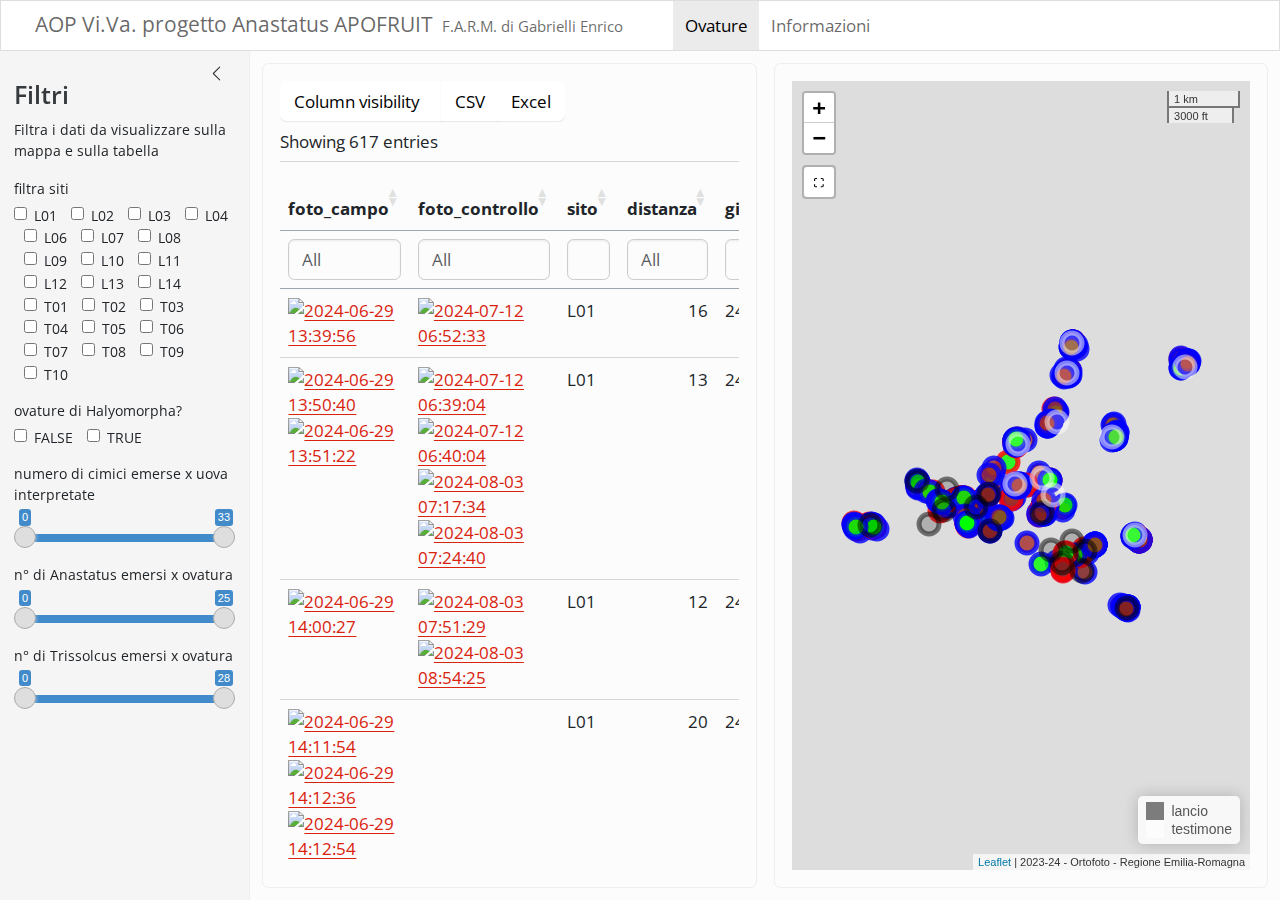
==== commit 5d51b0e5: "quarto render" ====
--- a/docs/aop_viva_quarto.html
+++ b/docs/aop_viva_quarto.html
@@ -121,8 +121,8 @@
 <div class="card cell html-fill-item html-fill-container bslib-card" data-bslib-card-init="" data-require-bs-caller="card()" data-full-screen="false">
 <div class="card-body html-fill-item html-fill-container">
 <div class="cell-output-display html-fill-item html-fill-container">
-<div id="htmlwidget-75de16e290887c715719" style="width:100%;height:auto;" class="datatables html-widget html-fill-item html-fill-container"></div>
-<script type="application/json" data-for="htmlwidget-75de16e290887c715719">{"x":{"crosstalkOptions":{"key":["1","2","3","4","5","6","7","8","9","10","11","12","13","14","15","16","17","18","19","20","21","22","23","24","25","26","27","28","29","30","31","32","33","34","35","36","37","38","39","40","41","42","43","44","45","46","47","48","49","50","51","52","53","54","55","56","57","58","59","60","61","62","63","64","65","66","67","68","69","70","71","72","73","74","75","76","77","78","79","80","81","82","83","84","85","86","87","88","89","90","91","92","93","94","95","96","97","98","99","100","101","102","103","104","105","106","107","108","109","110","111","112","113","114","115","116","117","118","119","120","121","122","123","124","125","126","127","128","129","130","131","132","133","134","135","136","137","138","139","140","141","142","143","144","145","146","147","148","149","150","151","152","153","154","155","156","157","158","159","160","161","162","163","164","165","166","167","168","169","170","171","172","173","174","175","176","177","178","179","180","181","182","183","184","185","186","187","188","189","190","191","192","193","194","195","196","197","198","199","200","201","202","203","204","205","206","207","208","209","210","211","212","213","214","215","216","217","218","219","220","221","222","223","224","225","226","227","228","229","230","231","232","233","234","235","236","237","238","239","240","241","242","243","244","245","246","247","248","249","250","251","252","253","254","255","256","257","258","259","260","261","262","263","264","265","266","267","268","269","270","271","272","273","274","275","276","277","278","279","280","281","282","283","284","285","286","287","288","289","290","291","292","293","294","295","296","297","298","299","300","301","302","303","304","305","306","307","308","309","310","311","312","313","314","315","316","317","318","319","320","321","322","323","324","325","326","327","328","329","330","331","332","333","334","335","336","337","338","339","340","341","342","343","344","345","346","347","348","349","350","351","352","353","354","355","356","357","358","359","360","361","362","363","364","365","366","367","368","369","370","371","372","373","374","375","376","377","378","379","380","381","382","383","384","385","386","387","388","389","390","391","392","393","394","395","396","397","398","399","400","401","402","403","404","405","406","407","408","409","410","411","412","413","414","415","416","417","418","419","420","421","422","423","424","425","426","427","428","429","430","431","432","433","434","435","436","437","438","439","440","441","442","443","444","445","446","447","448","449","450","451","452","453","454","455","456","457","458","459","460","461","462","463","464","465","466","467","468","469","470","471","472","473","474","475","476","477","478","479","480","481","482","483","484","485","486","487","488","489","490","491","492","493","494","495","496","497","498","499","500","501","502","503","504","505","506","507","508","509","510","511","512","513","514","515","516","517","518","519","520","521","522","523","524","525","526","527","528","529","530","531","532","533","534","535","536","537","538","539","540","541","542","543","544","545","546","547","548","549","550","551","552","553","554","555","556","557","558","559","560","561","562","563","564","565","566","567","568","569","570","571","572","573","574","575","576","577","578","579","580","581","582","583","584","585","586","587","588","589","590","591","592","593","594","595","596","597","598","599","600","601","602","603","604","605","606","607","608","609","610","611","612","613","614","615","616","617"],"group":"SharedData5e80b091"},"style":"bootstrap","filter":"top","vertical":false,"filterHTML":"<tr>\n  <td data-type=\"character\" style=\"vertical-align: top;\">\n    <div class=\"form-group has-feedback\" style=\"margin-bottom: auto;\">\n      <input type=\"search\" placeholder=\"All\" class=\"form-control\" style=\"width: 100%;\"/>\n      <span class=\"glyphicon glyphicon-remove-circle form-control-feedback\"><\/span>\n    <\/div>\n  <\/td>\n  <td data-type=\"character\" style=\"vertical-align: top;\">\n    <div class=\"form-group has-feedback\" style=\"margin-bottom: auto;\">\n      <input type=\"search\" placeholder=\"All\" class=\"form-control\" style=\"width: 100%;\"/>\n      <span class=\"glyphicon glyphicon-remove-circle form-control-feedback\"><\/span>\n    <\/div>\n  <\/td>\n  <td data-type=\"factor\" style=\"vertical-align: top;\">\n    <div class=\"form-group has-feedback\" style=\"margin-bottom: auto;\">\n      <input type=\"search\" placeholder=\"All\" class=\"form-control\" style=\"width: 100%;\"/>\n      <span class=\"glyphicon glyphicon-remove-circle form-control-feedback\"><\/span>\n    <\/div>\n    <div style=\"width: 100%; display: none;\">\n      <select multiple=\"multiple\" style=\"width: 100%;\" data-options=\"[&quot;L01&quot;,&quot;L02&quot;,&quot;L03&quot;,&quot;L04&quot;,&quot;L06&quot;,&quot;L07&quot;,&quot;L08&quot;,&quot;L09&quot;,&quot;L10&quot;,&quot;L11&quot;,&quot;L12&quot;,&quot;L13&quot;,&quot;L14&quot;,&quot;T01&quot;,&quot;T02&quot;,&quot;T03&quot;,&quot;T04&quot;,&quot;T05&quot;,&quot;T06&quot;,&quot;T07&quot;,&quot;T08&quot;,&quot;T09&quot;,&quot;T10&quot;]\"><\/select>\n    <\/div>\n  <\/td>\n  <td data-type=\"number\" style=\"vertical-align: top;\">\n    <div class=\"form-group has-feedback\" style=\"margin-bottom: auto;\">\n      <input type=\"search\" placeholder=\"All\" class=\"form-control\" style=\"width: 100%;\"/>\n      <span class=\"glyphicon glyphicon-remove-circle form-control-feedback\"><\/span>\n    <\/div>\n    <div style=\"display: none;position: absolute;width: 200px;opacity: 1\">\n      <div data-min=\"0.324621913728027\" data-max=\"571.299541750523\" data-scale=\"15\"><\/div>\n      <span style=\"float: left;\"><\/span>\n      <span style=\"float: right;\"><\/span>\n    <\/div>\n  <\/td>\n  <td data-type=\"character\" style=\"vertical-align: top;\">\n    <div class=\"form-group has-feedback\" style=\"margin-bottom: auto;\">\n      <input type=\"search\" placeholder=\"All\" class=\"form-control\" style=\"width: 100%;\"/>\n      <span class=\"glyphicon glyphicon-remove-circle form-control-feedback\"><\/span>\n    <\/div>\n  <\/td>\n  <td data-type=\"factor\" style=\"vertical-align: top;\">\n    <div class=\"form-group has-feedback\" style=\"margin-bottom: auto;\">\n      <input type=\"search\" placeholder=\"All\" class=\"form-control\" style=\"width: 100%;\"/>\n      <span class=\"glyphicon glyphicon-remove-circle form-control-feedback\"><\/span>\n    <\/div>\n    <div style=\"width: 100%; display: none;\">\n      <select multiple=\"multiple\" style=\"width: 100%;\" data-options=\"[&quot;240611&quot;,&quot;240629&quot;,&quot;240701&quot;,&quot;240702&quot;,&quot;240704&quot;,&quot;240706&quot;,&quot;240711&quot;,&quot;240723&quot;,&quot;240724&quot;,&quot;240729&quot;,&quot;240730&quot;,&quot;240805&quot;,&quot;240812&quot;,&quot;240813&quot;,&quot;240814&quot;,&quot;240817&quot;,&quot;240822&quot;,&quot;240826&quot;,&quot;240827&quot;,&quot;240828&quot;,&quot;240830&quot;,&quot;240906&quot;,&quot;240911&quot;,&quot;240912&quot;,&quot;240914&quot;,&quot;240925&quot;,&quot;241001&quot;,&quot;241002&quot;]\"><\/select>\n    <\/div>\n  <\/td>\n  <td data-type=\"time\" style=\"vertical-align: top;\">\n    <div class=\"form-group has-feedback\" style=\"margin-bottom: auto;\">\n      <input type=\"search\" placeholder=\"All\" class=\"form-control\" style=\"width: 100%;\"/>\n      <span class=\"glyphicon glyphicon-remove-circle form-control-feedback\"><\/span>\n    <\/div>\n    <div style=\"display: none;position: absolute;width: 200px;opacity: 1\">\n      <div data-min=\"1718056800000\" data-max=\"1.72782e+12\"><\/div>\n      <span style=\"float: left;\"><\/span>\n      <span style=\"float: right;\"><\/span>\n    <\/div>\n  <\/td>\n  <td data-type=\"factor\" style=\"vertical-align: top;\">\n    <div class=\"form-group has-feedback\" style=\"margin-bottom: auto;\">\n      <input type=\"search\" placeholder=\"All\" class=\"form-control\" style=\"width: 100%;\"/>\n      <span class=\"glyphicon glyphicon-remove-circle form-control-feedback\"><\/span>\n    <\/div>\n    <div style=\"width: 100%; display: none;\">\n      <select multiple=\"multiple\" style=\"width: 100%;\" data-options=\"[&quot;L01-240629EG01&quot;,&quot;L01-240629EG02&quot;,&quot;L01-240629EG03&quot;,&quot;L01-240629EG04&quot;,&quot;L01-240724EG01&quot;,&quot;L01-240724EG02&quot;,&quot;L01-240724VC01&quot;,&quot;L01-240724VC02&quot;,&quot;L01-240724VC03&quot;,&quot;L01-240724VC04&quot;,&quot;L01-240724VC05&quot;,&quot;L01-240814EG01&quot;,&quot;L01-240814EG02&quot;,&quot;L01-240814EG03&quot;,&quot;L01-240814VC01&quot;,&quot;L01-240814VC02&quot;,&quot;L01-240814VC03&quot;,&quot;L01-240814VC04&quot;,&quot;L01-240814VC05&quot;,&quot;L01-240814VC06&quot;,&quot;L01-240814VC07&quot;,&quot;L01-240814VC08&quot;,&quot;L01-240814VC09&quot;,&quot;L01-240814VC10&quot;,&quot;L01-240814VC11&quot;,&quot;L01-240814VC12&quot;,&quot;L01-240814VC13&quot;,&quot;L01-240827VC01&quot;,&quot;L01-240827VC02&quot;,&quot;L01-240827VC03&quot;,&quot;L01-240827VC04&quot;,&quot;L01-240830EG01&quot;,&quot;L01-240911EG14&quot;,&quot;L01-240911EG15&quot;,&quot;L01-240911EG16&quot;,&quot;L01-240911EG17&quot;,&quot;L01-240911VC21&quot;,&quot;L01-240911VC22&quot;,&quot;L01-240911VC23&quot;,&quot;L01-240911VC24&quot;,&quot;L01-240911VC25&quot;,&quot;L01-240911VC26&quot;,&quot;L01-240911VC27&quot;,&quot;L01-240911VC28&quot;,&quot;L02-240724VC08&quot;,&quot;L03-240629EG05&quot;,&quot;L03-240629EG06&quot;,&quot;L03-240711EG01&quot;,&quot;L03-240711EG02&quot;,&quot;L03-240724EG03&quot;,&quot;L03-240724EG04&quot;,&quot;L03-240724EG05&quot;,&quot;L03-240724EG06&quot;,&quot;L03-240724VC06&quot;,&quot;L03-240724VC07&quot;,&quot;L03-240814EG19&quot;,&quot;L03-240814EG20&quot;,&quot;L03-240814EG21&quot;,&quot;L03-240814EG22&quot;,&quot;L03-240814VC30&quot;,&quot;L03-240814VC31&quot;,&quot;L03-240827EG19&quot;,&quot;L03-240827EG20&quot;,&quot;L03-240827EG21&quot;,&quot;L03-240827EG22&quot;,&quot;L03-240827VC25&quot;,&quot;L03-240827VC26&quot;,&quot;L03-241002EG17&quot;,&quot;L03-241002VC21&quot;,&quot;L03-241002VC22&quot;,&quot;L04-240629EG07&quot;,&quot;L04-240629EG08&quot;,&quot;L04-240814EG04&quot;,&quot;L04-240814EG05&quot;,&quot;L04-240814EG06&quot;,&quot;L04-240827EG23&quot;,&quot;L04-240827EG24&quot;,&quot;L04-240827EG25&quot;,&quot;L04-240827EG26&quot;,&quot;L04-240827EG27&quot;,&quot;L04-240827EG28&quot;,&quot;L04-240827VC27&quot;,&quot;L04-240827VC28&quot;,&quot;L04-240827VC29&quot;,&quot;L04-240827VC30&quot;,&quot;L04-240827VC31&quot;,&quot;L04-240827VC32&quot;,&quot;L04-240827VC33&quot;,&quot;L04-240827VC34&quot;,&quot;L04-240911EG18&quot;,&quot;L04-240911EG19&quot;,&quot;L04-240911EG20&quot;,&quot;L04-240911EG21&quot;,&quot;L04-240911EG22&quot;,&quot;L04-240911VC29&quot;,&quot;L04-240911VC30&quot;,&quot;L04-240911VC31&quot;,&quot;L04-240911VC32&quot;,&quot;L04-240911VC33&quot;,&quot;L04-240911VC34&quot;,&quot;L04-240911VC35&quot;,&quot;L04-240911VC36&quot;,&quot;L04-240911VC37&quot;,&quot;L04-240914EG21&quot;,&quot;L04-240914EG22&quot;,&quot;L04-240914EG23&quot;,&quot;L06-240730VC08&quot;,&quot;L06-240730VC09&quot;,&quot;L06-240730VC10&quot;,&quot;L07-240730EG05&quot;,&quot;L07-240730VC11&quot;,&quot;L07-240730VC12&quot;,&quot;L07-240730VC13&quot;,&quot;L07-240812EG01&quot;,&quot;L07-240812EG02&quot;,&quot;L07-240812EG03&quot;,&quot;L07-240812VC01&quot;,&quot;L07-240812VC02&quot;,&quot;L07-240812VC03&quot;,&quot;L07-240812VC04&quot;,&quot;L07-240911EG09&quot;,&quot;L07-240911VC12&quot;,&quot;L07-241001VC15&quot;,&quot;L08-240611VC01&quot;,&quot;L08-240724EG09&quot;,&quot;L08-240724VC13&quot;,&quot;L08-240813EG01&quot;,&quot;L08-240813EG02&quot;,&quot;L08-240813EG03&quot;,&quot;L08-240813EG04&quot;,&quot;L08-240813VC01&quot;,&quot;L08-240813VC02&quot;,&quot;L08-240813VC03&quot;,&quot;L08-240813VC04&quot;,&quot;L08-240826EG11&quot;,&quot;L08-240826EG12&quot;,&quot;L08-240826VC16&quot;,&quot;L08-240826VC17&quot;,&quot;L08-240826VC18&quot;,&quot;L08-240826VC19&quot;,&quot;L08-240826VC20&quot;,&quot;L08-240912EG07&quot;,&quot;L08-240912EG08&quot;,&quot;L08-240912VC09&quot;,&quot;L08-240912VC10&quot;,&quot;L09-240813VC05&quot;,&quot;L09-240826EG06&quot;,&quot;L09-240914VC20&quot;,&quot;L09-241002EG05&quot;,&quot;L09-241002EG06&quot;,&quot;L09-241002VC06&quot;,&quot;L09-241002VC07&quot;,&quot;L09-241002VC08&quot;,&quot;L09-241002VC09&quot;,&quot;L09-241002VC10&quot;,&quot;L10-240611EG05&quot;,&quot;L10-240611VC02&quot;,&quot;L10-240611VC03&quot;,&quot;L10-240611VC04&quot;,&quot;L10-240629EG09&quot;,&quot;L10-240629EG10&quot;,&quot;L10-240724EG07&quot;,&quot;L10-240724EG08&quot;,&quot;L10-240724VC09&quot;,&quot;L10-240724VC10&quot;,&quot;L10-240724VC11&quot;,&quot;L10-240724VC12&quot;,&quot;L10-240813EG05&quot;,&quot;L10-240813EG06&quot;,&quot;L10-240813EG07&quot;,&quot;L10-240813EG08&quot;,&quot;L10-240813VC06&quot;,&quot;L10-240827EG29&quot;,&quot;L10-240827VC35&quot;,&quot;L10-240827VC36&quot;,&quot;L10-240827VC37&quot;,&quot;L10-240827VC38&quot;,&quot;L10-240827VC39&quot;,&quot;L10-240827VC40&quot;,&quot;L10-240914EG13&quot;,&quot;L10-240914EG14&quot;,&quot;L10-240914EG15&quot;,&quot;L10-240914EG16&quot;,&quot;L10-240914EG17&quot;,&quot;L10-240914EG18&quot;,&quot;L10-240914EG19&quot;,&quot;L10-240914EG20&quot;,&quot;L10-241002EG01&quot;,&quot;L10-241002EG02&quot;,&quot;L10-241002EG03&quot;,&quot;L10-241002EG04&quot;,&quot;L11-240701EG01&quot;,&quot;L11-240723EG08&quot;,&quot;L11-240723EG09&quot;,&quot;L11-240723EG10&quot;,&quot;L11-240723EG11&quot;,&quot;L11-240723EG12&quot;,&quot;L11-240723EG13&quot;,&quot;L11-240813EG09&quot;,&quot;L11-240813EG10&quot;,&quot;L11-240813EG11&quot;,&quot;L11-240813EG12&quot;,&quot;L11-240813EG13&quot;,&quot;L11-240813EG14&quot;,&quot;L11-240813EG15&quot;,&quot;L11-240813VC07&quot;,&quot;L11-240813VC08&quot;,&quot;L11-240813VC09&quot;,&quot;L11-240813VC10&quot;,&quot;L11-240813VC11&quot;,&quot;L11-240813VC12&quot;,&quot;L11-240813VC13&quot;,&quot;L11-240813VC14&quot;,&quot;L11-240817EG07&quot;,&quot;L11-240817EG08&quot;,&quot;L11-240817EG09&quot;,&quot;L11-240817EG10&quot;,&quot;L11-240817EG11&quot;,&quot;L11-240817EG12&quot;,&quot;L11-240826VC25&quot;,&quot;L11-240826VC26&quot;,&quot;L11-240826VC27&quot;,&quot;L11-240826VC28&quot;,&quot;L11-240826VC29&quot;,&quot;L11-240912EG01&quot;,&quot;L11-240912EG02&quot;,&quot;L11-240912EG03&quot;,&quot;L11-240912EG04&quot;,&quot;L11-240912VC01&quot;,&quot;L11-240912VC02&quot;,&quot;L11-240912VC03&quot;,&quot;L11-240912VC04&quot;,&quot;L11-240912VC05&quot;,&quot;L11-241002EG09&quot;,&quot;L11-241002EG10&quot;,&quot;L11-241002EG11&quot;,&quot;L11-241002EG12&quot;,&quot;L11-241002VC13&quot;,&quot;L11-241002VC14&quot;,&quot;L11-241002VC15&quot;,&quot;L12-241002VC01&quot;,&quot;L12-241002VC02&quot;,&quot;L12-241002VC03&quot;,&quot;L12-241002VC04&quot;,&quot;L12-241002VC05&quot;,&quot;L13-240723EG05&quot;,&quot;L13-240723EG06&quot;,&quot;L13-240723EG07&quot;,&quot;L13-240723VC07&quot;,&quot;L13-240723VC08&quot;,&quot;L13-240723VC09&quot;,&quot;L13-240723VC10&quot;,&quot;L13-240813EG20&quot;,&quot;L13-240813VC22&quot;,&quot;L13-240828EG04&quot;,&quot;L13-240828EG06&quot;,&quot;L13-240828VC06&quot;,&quot;L13-240828VC07&quot;,&quot;L13-240911EG33&quot;,&quot;L13-240911EG34&quot;,&quot;L13-240911EG35&quot;,&quot;L14-240701EG02&quot;,&quot;L14-240701EG03&quot;,&quot;L14-240701EG04&quot;,&quot;L14-240701EG05&quot;,&quot;L14-240701EG06&quot;,&quot;L14-240704EG09&quot;,&quot;L14-240723EG14&quot;,&quot;L14-240723EG15&quot;,&quot;L14-240723EG16&quot;,&quot;L14-240723EG17&quot;,&quot;L14-240723VC11&quot;,&quot;L14-240723VC12&quot;,&quot;L14-240723VC13&quot;,&quot;L14-240723VC14&quot;,&quot;L14-240723VC15&quot;,&quot;L14-240813EG16&quot;,&quot;L14-240813EG17&quot;,&quot;L14-240813EG18&quot;,&quot;L14-240813EG19&quot;,&quot;L14-240813VC15&quot;,&quot;L14-240813VC16&quot;,&quot;L14-240813VC17&quot;,&quot;L14-240813VC18&quot;,&quot;L14-240813VC19&quot;,&quot;L14-240813VC20&quot;,&quot;L14-240813VC21&quot;,&quot;L14-240817EG01&quot;,&quot;L14-240817EG02&quot;,&quot;L14-240817EG03&quot;,&quot;L14-240817EG04&quot;,&quot;L14-240817EG05&quot;,&quot;L14-240817EG06&quot;,&quot;L14-240822EG03&quot;,&quot;L14-240822EG04&quot;,&quot;L14-240822EG05&quot;,&quot;L14-240822EG06&quot;,&quot;L14-240822EG07&quot;,&quot;L14-240826EG13&quot;,&quot;L14-240826EG14&quot;,&quot;L14-240826EG15&quot;,&quot;L14-240826EG16&quot;,&quot;L14-240826EG17&quot;,&quot;L14-240826EG18&quot;,&quot;L14-240826EG19&quot;,&quot;L14-240826VC21&quot;,&quot;L14-240826VC22&quot;,&quot;L14-240826VC23&quot;,&quot;L14-240826VC24&quot;,&quot;L14-240906EG01&quot;,&quot;L14-240911EG28&quot;,&quot;L14-240911EG29&quot;,&quot;L14-240911EG30&quot;,&quot;L14-240911EG31&quot;,&quot;L14-240911EG32&quot;,&quot;L14-240911VC45&quot;,&quot;L14-240911VC46&quot;,&quot;L14-240911VC47&quot;,&quot;L14-240911VC48&quot;,&quot;L14-240911VC49&quot;,&quot;L14-240911VC50&quot;,&quot;L14-241002EG07&quot;,&quot;L14-241002EG08&quot;,&quot;L14-241002VC11&quot;,&quot;L14-241002VC12&quot;,&quot;T01-240701EG07&quot;,&quot;T01-240723EG18&quot;,&quot;T01-240723VC16&quot;,&quot;T01-240805EG01&quot;,&quot;T01-240805EG02&quot;,&quot;T01-240805EG03&quot;,&quot;T01-240812EG04&quot;,&quot;T01-240812EG05&quot;,&quot;T01-240812EG13&quot;,&quot;T01-240812VC05&quot;,&quot;T01-240826EG01&quot;,&quot;T01-240826EG02&quot;,&quot;T01-240826EG03&quot;,&quot;T01-240826EG04&quot;,&quot;T01-240826VC01&quot;,&quot;T01-240826VC02&quot;,&quot;T01-240826VC03&quot;,&quot;T01-240911EG07&quot;,&quot;T01-240911EG08&quot;,&quot;T01-240911EG10&quot;,&quot;T01-240911VC07&quot;,&quot;T01-240911VC08&quot;,&quot;T01-240911VC09&quot;,&quot;T01-240911VC10&quot;,&quot;T01-240911VC11&quot;,&quot;T01-241001VC14&quot;,&quot;T02-240702EG02&quot;,&quot;T02-240729VC01&quot;,&quot;T02-240729VC02&quot;,&quot;T02-240822EG02&quot;,&quot;T02-240826VC09&quot;,&quot;T02-240826VC10&quot;,&quot;T02-240826VC11&quot;,&quot;T02-240826VC12&quot;,&quot;T02-240914EG03&quot;,&quot;T02-240914EG05&quot;,&quot;T02-240914VC12&quot;,&quot;T02-240914VC13&quot;,&quot;T02-240914VC14&quot;,&quot;T02-240914VC15&quot;,&quot;T02-240914VC16&quot;,&quot;T02-240914VC17&quot;,&quot;T02-240914VC18&quot;,&quot;T02-240914VC19&quot;,&quot;T02-240925EG01&quot;,&quot;T02-240925EG02&quot;,&quot;T02-240925EG03&quot;,&quot;T02-241001EG05&quot;,&quot;T02-241001VC11&quot;,&quot;T02-241001VC12&quot;,&quot;T02-241001VC13&quot;,&quot;T03-240706EG01&quot;,&quot;T03-240729EG01&quot;,&quot;T03-240828EG05&quot;,&quot;T03-240828VC04&quot;,&quot;T03-240828VC05&quot;,&quot;T04-240706EG02&quot;,&quot;T04-240706EG03&quot;,&quot;T04-240706EG04&quot;,&quot;T04-240706EG05&quot;,&quot;T04-240729EG04&quot;,&quot;T04-240729EG05&quot;,&quot;T04-240729VC06&quot;,&quot;T04-240729VC07&quot;,&quot;T04-240729VC08&quot;,&quot;T04-240729VC09&quot;,&quot;T04-240729VC10&quot;,&quot;T04-240729VC11&quot;,&quot;T04-240812EG06&quot;,&quot;T04-240812EG07&quot;,&quot;T04-240812EG08&quot;,&quot;T04-240812VC07&quot;,&quot;T04-240812VC08&quot;,&quot;T04-240812VC09&quot;,&quot;T04-240812VC10&quot;,&quot;T04-240812VC11&quot;,&quot;T04-240812VC12&quot;,&quot;T04-240812VC13&quot;,&quot;T04-240812VC14&quot;,&quot;T04-240812VC15&quot;,&quot;T04-240812VC16&quot;,&quot;T04-240817EG13&quot;,&quot;T04-240817EG14&quot;,&quot;T04-240822EG01&quot;,&quot;T04-240826EG05&quot;,&quot;T04-240826VC04&quot;,&quot;T04-240826VC05&quot;,&quot;T04-240826VC06&quot;,&quot;T04-240826VC07&quot;,&quot;T04-240826VC08&quot;,&quot;T04-240914EG02&quot;,&quot;T04-240914VC06&quot;,&quot;T04-240914VC07&quot;,&quot;T04-240914VC08&quot;,&quot;T04-240914VC09&quot;,&quot;T04-240914VC10&quot;,&quot;T04-240914VC11&quot;,&quot;T04-241001EG04&quot;,&quot;T04-241001VC09&quot;,&quot;T04-241001VC10&quot;,&quot;T05-240814EG10&quot;,&quot;T05-240814VC19&quot;,&quot;T05-240827EG06&quot;,&quot;T05-240827EG07&quot;,&quot;T05-240827EG08&quot;,&quot;T05-240827EG09&quot;,&quot;T05-240827VC13&quot;,&quot;T05-240911EG23&quot;,&quot;T05-240911EG24&quot;,&quot;T05-240911EG25&quot;,&quot;T05-240911EG26&quot;,&quot;T05-240911EG27&quot;,&quot;T05-240911VC38&quot;,&quot;T05-240911VC39&quot;,&quot;T05-240911VC40&quot;,&quot;T05-240911VC41&quot;,&quot;T05-240911VC42&quot;,&quot;T05-240911VC43&quot;,&quot;T05-240911VC44&quot;,&quot;T05-241001VC04&quot;,&quot;T05-241001VC05&quot;,&quot;T06-240704EG10&quot;,&quot;T06-240704EG11&quot;,&quot;T06-240704EG12&quot;,&quot;T06-240729EG02&quot;,&quot;T06-240729EG03&quot;,&quot;T06-240729VC03&quot;,&quot;T06-240729VC04&quot;,&quot;T06-240729VC05&quot;,&quot;T06-240814EG11&quot;,&quot;T06-240827EG10&quot;,&quot;T06-240827VC14&quot;,&quot;T06-240827VC15&quot;,&quot;T06-240914EG01&quot;,&quot;T06-240914VC01&quot;,&quot;T06-240914VC02&quot;,&quot;T06-240914VC03&quot;,&quot;T06-240914VC04&quot;,&quot;T06-240914VC05&quot;,&quot;T06-241001EG03&quot;,&quot;T06-241001VC06&quot;,&quot;T06-241001VC07&quot;,&quot;T06-241001VC08&quot;,&quot;T07-240814EG23&quot;,&quot;T07-240827EG01&quot;,&quot;T07-240827EG02&quot;,&quot;T07-240827EG03&quot;,&quot;T07-240827EG04&quot;,&quot;T07-240827EG05&quot;,&quot;T07-240827VC05&quot;,&quot;T07-240827VC06&quot;,&quot;T07-240827VC07&quot;,&quot;T07-240827VC08&quot;,&quot;T07-240827VC09&quot;,&quot;T07-240827VC10&quot;,&quot;T07-240827VC11&quot;,&quot;T07-240827VC12&quot;,&quot;T07-240911EG11&quot;,&quot;T07-240911EG12&quot;,&quot;T07-240911EG13&quot;,&quot;T07-240911VC13&quot;,&quot;T07-240911VC14&quot;,&quot;T07-240911VC15&quot;,&quot;T07-240911VC16&quot;,&quot;T07-240911VC17&quot;,&quot;T07-240911VC18&quot;,&quot;T07-240911VC19&quot;,&quot;T07-240911VC20&quot;,&quot;T07-241001EG01&quot;,&quot;T07-241001EG02&quot;,&quot;T07-241001VC01&quot;,&quot;T07-241001VC02&quot;,&quot;T07-241001VC03&quot;,&quot;T08-240706EG06&quot;,&quot;T08-240730VC14&quot;,&quot;T08-240730VC15&quot;,&quot;T08-240730VC16&quot;,&quot;T08-240814EG17&quot;,&quot;T08-240814EG18&quot;,&quot;T08-240814VC25&quot;,&quot;T08-240814VC26&quot;,&quot;T08-240814VC27&quot;,&quot;T08-240814VC28&quot;,&quot;T08-240814VC29&quot;,&quot;T08-240828EG01&quot;,&quot;T08-240828EG02&quot;,&quot;T08-240828EG03&quot;,&quot;T08-240828VC01&quot;,&quot;T08-240828VC02&quot;,&quot;T08-240828VC03&quot;,&quot;T08-240914EG06&quot;,&quot;T08-240914EG07&quot;,&quot;T08-240914EG08&quot;,&quot;T08-240914EG09&quot;,&quot;T08-240914EG10&quot;,&quot;T08-240914EG11&quot;,&quot;T08-240914EG12&quot;,&quot;T08-240914VC21&quot;,&quot;T08-240914VC22&quot;,&quot;T08-240914VC23&quot;,&quot;T08-240914VC24&quot;,&quot;T08-240914VC25&quot;,&quot;T08-240914VC26&quot;,&quot;T09-240704EG01&quot;,&quot;T09-240704EG02&quot;,&quot;T09-240704EG03&quot;,&quot;T09-240704EG04&quot;,&quot;T09-240704EG05&quot;,&quot;T09-240704EG06&quot;,&quot;T09-240704EG07&quot;,&quot;T09-240704EG08&quot;,&quot;T09-240723EG01&quot;,&quot;T09-240723EG02&quot;,&quot;T09-240723EG03&quot;,&quot;T09-240723EG04&quot;,&quot;T09-240723VC01&quot;,&quot;T09-240723VC02&quot;,&quot;T09-240723VC03&quot;,&quot;T09-240723VC04&quot;,&quot;T09-240723VC05&quot;,&quot;T09-240723VC06&quot;,&quot;T09-240812EG09&quot;,&quot;T09-240812EG10&quot;,&quot;T09-240812EG11&quot;,&quot;T09-240812EG12&quot;,&quot;T09-240812VC17&quot;,&quot;T09-240812VC18&quot;,&quot;T09-240812VC19&quot;,&quot;T09-240812VC20&quot;,&quot;T09-240812VC21&quot;,&quot;T09-240812VC22&quot;,&quot;T09-240827EG11&quot;,&quot;T09-240827EG12&quot;,&quot;T09-240827EG13&quot;,&quot;T09-240827EG14&quot;,&quot;T09-240827EG15&quot;,&quot;T09-240827EG16&quot;,&quot;T09-240827EG17&quot;,&quot;T09-240827EG18&quot;,&quot;T09-240827VC16&quot;,&quot;T09-240827VC17&quot;,&quot;T09-240827VC18&quot;,&quot;T09-240827VC20&quot;,&quot;T09-240827VC21&quot;,&quot;T09-240827VC22&quot;,&quot;T09-240827VC23&quot;,&quot;T09-240827VC24&quot;,&quot;T09-240911EG01&quot;,&quot;T09-240911EG02&quot;,&quot;T09-240911EG03&quot;,&quot;T09-240911EG04&quot;,&quot;T09-240911EG05&quot;,&quot;T09-240911EG06&quot;,&quot;T09-240911VC01&quot;,&quot;T09-240911VC02&quot;,&quot;T09-240911VC03&quot;,&quot;T09-240911VC04&quot;,&quot;T09-240911VC05&quot;,&quot;T09-240911VC06&quot;,&quot;T09-241002EG13&quot;,&quot;T09-241002EG14&quot;,&quot;T09-241002EG15&quot;,&quot;T09-241002EG16&quot;,&quot;T09-241002VC16&quot;,&quot;T09-241002VC17&quot;,&quot;T09-241002VC18&quot;,&quot;T09-241002VC19&quot;,&quot;T09-241002VC20&quot;,&quot;T10-240702EG01&quot;,&quot;T10-240730EG06&quot;,&quot;T10-240730EG07&quot;,&quot;T10-240730VC17&quot;,&quot;T10-240814EG07&quot;,&quot;T10-240814EG08&quot;,&quot;T10-240814EG09&quot;,&quot;T10-240814VC14&quot;,&quot;T10-240814VC15&quot;,&quot;T10-240814VC16&quot;,&quot;T10-240814VC17&quot;,&quot;T10-240814VC18&quot;,&quot;T10-240826EG07&quot;,&quot;T10-240826EG08&quot;,&quot;T10-240826EG09&quot;,&quot;T10-240826EG10&quot;,&quot;T10-240826VC13&quot;,&quot;T10-240826VC14&quot;,&quot;T10-240826VC15&quot;,&quot;T10-240912EG05&quot;,&quot;T10-240912EG06&quot;,&quot;T10-240912VC06&quot;,&quot;T10-240912VC07&quot;,&quot;T10-240912VC08&quot;]\"><\/select>\n    <\/div>\n  <\/td>\n  <td data-type=\"logical\" style=\"vertical-align: top;\">\n    <div class=\"form-group has-feedback\" style=\"margin-bottom: auto;\">\n      <input type=\"search\" placeholder=\"All\" class=\"form-control\" style=\"width: 100%;\"/>\n      <span class=\"glyphicon glyphicon-remove-circle form-control-feedback\"><\/span>\n    <\/div>\n    <div style=\"width: 100%; display: none;\">\n      <select multiple=\"multiple\" style=\"width: 100%;\" data-options=\"[&quot;true&quot;,&quot;false&quot;]\"><\/select>\n    <\/div>\n  <\/td>\n  <td data-type=\"logical\" style=\"vertical-align: top;\">\n    <div class=\"form-group has-feedback\" style=\"margin-bottom: auto;\">\n      <input type=\"search\" placeholder=\"All\" class=\"form-control\" style=\"width: 100%;\"/>\n      <span class=\"glyphicon glyphicon-remove-circle form-control-feedback\"><\/span>\n    <\/div>\n    <div style=\"width: 100%; display: none;\">\n      <select multiple=\"multiple\" style=\"width: 100%;\" data-options=\"[&quot;true&quot;,&quot;false&quot;]\"><\/select>\n    <\/div>\n  <\/td>\n  <td data-type=\"logical\" style=\"vertical-align: top;\">\n    <div class=\"form-group has-feedback\" style=\"margin-bottom: auto;\">\n      <input type=\"search\" placeholder=\"All\" class=\"form-control\" style=\"width: 100%;\"/>\n      <span class=\"glyphicon glyphicon-remove-circle form-control-feedback\"><\/span>\n    <\/div>\n    <div style=\"width: 100%; display: none;\">\n      <select multiple=\"multiple\" style=\"width: 100%;\" data-options=\"[&quot;true&quot;,&quot;false&quot;]\"><\/select>\n    <\/div>\n  <\/td>\n  <td data-type=\"logical\" style=\"vertical-align: top;\">\n    <div class=\"form-group has-feedback\" style=\"margin-bottom: auto;\">\n      <input type=\"search\" placeholder=\"All\" class=\"form-control\" style=\"width: 100%;\"/>\n      <span class=\"glyphicon glyphicon-remove-circle form-control-feedback\"><\/span>\n    <\/div>\n    <div style=\"width: 100%; display: none;\">\n      <select multiple=\"multiple\" style=\"width: 100%;\" data-options=\"[&quot;true&quot;,&quot;false&quot;]\"><\/select>\n    <\/div>\n  <\/td>\n  <td data-type=\"logical\" style=\"vertical-align: top;\">\n    <div class=\"form-group has-feedback\" style=\"margin-bottom: auto;\">\n      <input type=\"search\" placeholder=\"All\" class=\"form-control\" style=\"width: 100%;\"/>\n      <span class=\"glyphicon glyphicon-remove-circle form-control-feedback\"><\/span>\n    <\/div>\n    <div style=\"width: 100%; display: none;\">\n      <select multiple=\"multiple\" style=\"width: 100%;\" data-options=\"[&quot;true&quot;,&quot;false&quot;]\"><\/select>\n    <\/div>\n  <\/td>\n  <td data-type=\"logical\" style=\"vertical-align: top;\">\n    <div class=\"form-group has-feedback\" style=\"margin-bottom: auto;\">\n      <input type=\"search\" placeholder=\"All\" class=\"form-control\" style=\"width: 100%;\"/>\n      <span class=\"glyphicon glyphicon-remove-circle form-control-feedback\"><\/span>\n    <\/div>\n    <div style=\"width: 100%; display: none;\">\n      <select multiple=\"multiple\" style=\"width: 100%;\" data-options=\"[&quot;true&quot;,&quot;false&quot;]\"><\/select>\n    <\/div>\n  <\/td>\n  <td data-type=\"logical\" style=\"vertical-align: top;\">\n    <div class=\"form-group has-feedback\" style=\"margin-bottom: auto;\">\n      <input type=\"search\" placeholder=\"All\" class=\"form-control\" style=\"width: 100%;\"/>\n      <span class=\"glyphicon glyphicon-remove-circle form-control-feedback\"><\/span>\n    <\/div>\n    <div style=\"width: 100%; display: none;\">\n      <select multiple=\"multiple\" style=\"width: 100%;\" data-options=\"[&quot;true&quot;,&quot;false&quot;]\"><\/select>\n    <\/div>\n  <\/td>\n  <td data-type=\"logical\" style=\"vertical-align: top;\">\n    <div class=\"form-group has-feedback\" style=\"margin-bottom: auto;\">\n      <input type=\"search\" placeholder=\"All\" class=\"form-control\" style=\"width: 100%;\"/>\n      <span class=\"glyphicon glyphicon-remove-circle form-control-feedback\"><\/span>\n    <\/div>\n    <div style=\"width: 100%; display: none;\">\n      <select multiple=\"multiple\" style=\"width: 100%;\" data-options=\"[&quot;true&quot;,&quot;false&quot;]\"><\/select>\n    <\/div>\n  <\/td>\n  <td data-type=\"logical\" style=\"vertical-align: top;\">\n    <div class=\"form-group has-feedback\" style=\"margin-bottom: auto;\">\n      <input type=\"search\" placeholder=\"All\" class=\"form-control\" style=\"width: 100%;\"/>\n      <span class=\"glyphicon glyphicon-remove-circle form-control-feedback\"><\/span>\n    <\/div>\n    <div style=\"width: 100%; display: none;\">\n      <select multiple=\"multiple\" style=\"width: 100%;\" data-options=\"[&quot;true&quot;,&quot;false&quot;]\"><\/select>\n    <\/div>\n  <\/td>\n  <td data-type=\"logical\" style=\"vertical-align: top;\">\n    <div class=\"form-group has-feedback\" style=\"margin-bottom: auto;\">\n      <input type=\"search\" placeholder=\"All\" class=\"form-control\" style=\"width: 100%;\"/>\n      <span class=\"glyphicon glyphicon-remove-circle form-control-feedback\"><\/span>\n    <\/div>\n    <div style=\"width: 100%; display: none;\">\n      <select multiple=\"multiple\" style=\"width: 100%;\" data-options=\"[&quot;true&quot;,&quot;false&quot;,&quot;na&quot;]\"><\/select>\n    <\/div>\n  <\/td>\n  <td data-type=\"number\" style=\"vertical-align: top;\">\n    <div class=\"form-group has-feedback\" style=\"margin-bottom: auto;\">\n      <input type=\"search\" placeholder=\"All\" class=\"form-control\" style=\"width: 100%;\"/>\n      <span class=\"glyphicon glyphicon-remove-circle form-control-feedback\"><\/span>\n    <\/div>\n    <div style=\"display: none;position: absolute;width: 200px;opacity: 1\">\n      <div data-min=\"1\" data-max=\"33\"><\/div>\n      <span style=\"float: left;\"><\/span>\n      <span style=\"float: right;\"><\/span>\n    <\/div>\n  <\/td>\n  <td data-type=\"number\" style=\"vertical-align: top;\">\n    <div class=\"form-group has-feedback\" style=\"margin-bottom: auto;\">\n      <input type=\"search\" placeholder=\"All\" class=\"form-control\" style=\"width: 100%;\"/>\n      <span class=\"glyphicon glyphicon-remove-circle form-control-feedback\"><\/span>\n    <\/div>\n    <div style=\"display: none;position: absolute;width: 200px;opacity: 1\">\n      <div data-min=\"0\" data-max=\"33\"><\/div>\n      <span style=\"float: left;\"><\/span>\n      <span style=\"float: right;\"><\/span>\n    <\/div>\n  <\/td>\n  <td data-type=\"number\" style=\"vertical-align: top;\">\n    <div class=\"form-group has-feedback\" style=\"margin-bottom: auto;\">\n      <input type=\"search\" placeholder=\"All\" class=\"form-control\" style=\"width: 100%;\"/>\n      <span class=\"glyphicon glyphicon-remove-circle form-control-feedback\"><\/span>\n    <\/div>\n    <div style=\"display: none;position: absolute;width: 200px;opacity: 1\">\n      <div data-min=\"0\" data-max=\"33\"><\/div>\n      <span style=\"float: left;\"><\/span>\n      <span style=\"float: right;\"><\/span>\n    <\/div>\n  <\/td>\n  <td data-type=\"character\" style=\"vertical-align: top;\">\n    <div class=\"form-group has-feedback\" style=\"margin-bottom: auto;\">\n      <input type=\"search\" placeholder=\"All\" class=\"form-control\" style=\"width: 100%;\"/>\n      <span class=\"glyphicon glyphicon-remove-circle form-control-feedback\"><\/span>\n    <\/div>\n  <\/td>\n  <td style=\"vertical-align: top;\">\n    <div class=\"form-group has-feedback\" style=\"margin-bottom: auto;\">\n      <input type=\"search\" placeholder=\"All\" class=\"form-control\" style=\"width: 100%;\"/>\n      <span class=\"glyphicon glyphicon-remove-circle form-control-feedback\"><\/span>\n    <\/div>\n  <\/td>\n  <td data-type=\"number\" style=\"vertical-align: top;\">\n    <div class=\"form-group has-feedback\" style=\"margin-bottom: auto;\">\n      <input type=\"search\" placeholder=\"All\" class=\"form-control\" style=\"width: 100%;\"/>\n      <span class=\"glyphicon glyphicon-remove-circle form-control-feedback\"><\/span>\n    <\/div>\n    <div style=\"display: none;position: absolute;width: 200px;opacity: 1\">\n      <div data-min=\"0\" data-max=\"5\"><\/div>\n      <span style=\"float: left;\"><\/span>\n      <span style=\"float: right;\"><\/span>\n    <\/div>\n  <\/td>\n  <td data-type=\"number\" style=\"vertical-align: top;\">\n    <div class=\"form-group has-feedback\" style=\"margin-bottom: auto;\">\n      <input type=\"search\" placeholder=\"All\" class=\"form-control\" style=\"width: 100%;\"/>\n      <span class=\"glyphicon glyphicon-remove-circle form-control-feedback\"><\/span>\n    <\/div>\n    <div style=\"display: none;position: absolute;width: 200px;opacity: 1\">\n      <div data-min=\"0\" data-max=\"21\"><\/div>\n      <span style=\"float: left;\"><\/span>\n      <span style=\"float: right;\"><\/span>\n    <\/div>\n  <\/td>\n  <td data-type=\"number\" style=\"vertical-align: top;\">\n    <div class=\"form-group has-feedback\" style=\"margin-bottom: auto;\">\n      <input type=\"search\" placeholder=\"All\" class=\"form-control\" style=\"width: 100%;\"/>\n      <span class=\"glyphicon glyphicon-remove-circle form-control-feedback\"><\/span>\n    <\/div>\n    <div style=\"display: none;position: absolute;width: 200px;opacity: 1\">\n      <div data-min=\"0\" data-max=\"28\"><\/div>\n      <span style=\"float: left;\"><\/span>\n      <span style=\"float: right;\"><\/span>\n    <\/div>\n  <\/td>\n  <td data-type=\"number\" style=\"vertical-align: top;\">\n    <div class=\"form-group has-feedback\" style=\"margin-bottom: auto;\">\n      <input type=\"search\" placeholder=\"All\" class=\"form-control\" style=\"width: 100%;\" disabled=\"\"/>\n      <span class=\"glyphicon glyphicon-remove-circle form-control-feedback\"><\/span>\n    <\/div>\n    <div style=\"display: none;position: absolute;width: 200px;opacity: 1\">\n      <div data-min=\"0\" data-max=\"1\"><\/div>\n      <span style=\"float: left;\"><\/span>\n      <span style=\"float: right;\"><\/span>\n    <\/div>\n  <\/td>\n  <td data-type=\"number\" style=\"vertical-align: top;\">\n    <div class=\"form-group has-feedback\" style=\"margin-bottom: auto;\">\n      <input type=\"search\" placeholder=\"All\" class=\"form-control\" style=\"width: 100%;\"/>\n      <span class=\"glyphicon glyphicon-remove-circle form-control-feedback\"><\/span>\n    <\/div>\n    <div style=\"display: none;position: absolute;width: 200px;opacity: 1\">\n      <div data-min=\"1\" data-max=\"2\"><\/div>\n      <span style=\"float: left;\"><\/span>\n      <span style=\"float: right;\"><\/span>\n    <\/div>\n  <\/td>\n  <td data-type=\"character\" style=\"vertical-align: top;\">\n    <div class=\"form-group has-feedback\" style=\"margin-bottom: auto;\">\n      <input type=\"search\" placeholder=\"All\" class=\"form-control\" style=\"width: 100%;\"/>\n      <span class=\"glyphicon glyphicon-remove-circle form-control-feedback\"><\/span>\n    <\/div>\n  <\/td>\n  <td data-type=\"logical\" style=\"vertical-align: top;\">\n    <div class=\"form-group has-feedback\" style=\"margin-bottom: auto;\">\n      <input type=\"search\" placeholder=\"All\" class=\"form-control\" style=\"width: 100%;\"/>\n      <span class=\"glyphicon glyphicon-remove-circle form-control-feedback\"><\/span>\n    <\/div>\n    <div style=\"width: 100%; display: none;\">\n      <select multiple=\"multiple\" style=\"width: 100%;\" data-options=\"[&quot;true&quot;,&quot;false&quot;,&quot;na&quot;]\"><\/select>\n    <\/div>\n  <\/td>\n  <td data-type=\"character\" style=\"vertical-align: top;\">\n    <div class=\"form-group has-feedback\" style=\"margin-bottom: auto;\">\n      <input type=\"search\" placeholder=\"All\" class=\"form-control\" style=\"width: 100%;\"/>\n      <span class=\"glyphicon glyphicon-remove-circle form-control-feedback\"><\/span>\n    <\/div>\n  <\/td>\n  <td data-type=\"character\" style=\"vertical-align: top;\">\n    <div class=\"form-group has-feedback\" style=\"margin-bottom: auto;\">\n      <input type=\"search\" placeholder=\"All\" class=\"form-control\" style=\"width: 100%;\"/>\n      <span class=\"glyphicon glyphicon-remove-circle form-control-feedback\"><\/span>\n    <\/div>\n  <\/td>\n  <td style=\"vertical-align: top;\">\n    <div class=\"form-group has-feedback\" style=\"margin-bottom: auto;\">\n      <input type=\"search\" placeholder=\"All\" class=\"form-control\" style=\"width: 100%;\"/>\n      <span class=\"glyphicon glyphicon-remove-circle form-control-feedback\"><\/span>\n    <\/div>\n  <\/td>\n<\/tr>","extensions":["Buttons","Scroller"],"data":[["<a href=\"https://drive.google.com/file/d/1evYd7ToN6nEh8ezHwlzIMf8AZGDcDwBz/view?usp=drivesdk\" target=\"_blank\"> <img src=\"https://drive.google.com/thumbnail?authuser=0&sz=w280&id=1evYd7ToN6nEh8ezHwlzIMf8AZGDcDwBz\" title=\"2024-06-29 13:39:56\" style=\"width:120px;\"><\/a>","<a href=\"https://drive.google.com/file/d/1lK_fu3yaWarEamE-XZobUDlEShjOjiL3/view?usp=drivesdk\" target=\"_blank\"> <img src=\"https://drive.google.com/thumbnail?authuser=0&sz=w280&id=1lK_fu3yaWarEamE-XZobUDlEShjOjiL3\" title=\"2024-06-29 13:50:40\" style=\"width:120px;\"><\/a><a href=\"https://drive.google.com/file/d/1loxgBtuEQYUP_RJt9KJBTJ6NaMfWCiTE/view?usp=drivesdk\" target=\"_blank\"> <img src=\"https://drive.google.com/thumbnail?authuser=0&sz=w280&id=1loxgBtuEQYUP_RJt9KJBTJ6NaMfWCiTE\" title=\"2024-06-29 13:51:22\" style=\"width:120px;\"><\/a>","<a href=\"https://drive.google.com/file/d/1AxxpGM1Te5eKODCh_QNQ39K6UDqMkB-6/view?usp=drivesdk\" target=\"_blank\"> <img src=\"https://drive.google.com/thumbnail?authuser=0&sz=w280&id=1AxxpGM1Te5eKODCh_QNQ39K6UDqMkB-6\" title=\"2024-06-29 14:00:27\" style=\"width:120px;\"><\/a>","<a href=\"https://drive.google.com/file/d/1YhN7gx4ingVG_5oe2PbYoqkOXpdHjLfS/view?usp=drivesdk\" target=\"_blank\"> <img src=\"https://drive.google.com/thumbnail?authuser=0&sz=w280&id=1YhN7gx4ingVG_5oe2PbYoqkOXpdHjLfS\" title=\"2024-06-29 14:11:54\" style=\"width:120px;\"><\/a><a href=\"https://drive.google.com/file/d/1-Yo7K9BiVag4UyEhflIdugfefu6fnUzw/view?usp=drivesdk\" target=\"_blank\"> <img src=\"https://drive.google.com/thumbnail?authuser=0&sz=w280&id=1-Yo7K9BiVag4UyEhflIdugfefu6fnUzw\" title=\"2024-06-29 14:12:36\" style=\"width:120px;\"><\/a><a href=\"https://drive.google.com/file/d/1LxZlx8foWwVm7YC4I7oINi30UqUNrKN7/view?usp=drivesdk\" target=\"_blank\"> <img src=\"https://drive.google.com/thumbnail?authuser=0&sz=w280&id=1LxZlx8foWwVm7YC4I7oINi30UqUNrKN7\" title=\"2024-06-29 14:12:54\" style=\"width:120px;\"><\/a>","<a href=\"https://drive.google.com/file/d/1-fLWqTRaNG06NE8ElVsiSyi_SvfvorYu/view?usp=drivesdk\" target=\"_blank\"> <img src=\"https://drive.google.com/thumbnail?authuser=0&sz=w280&id=1-fLWqTRaNG06NE8ElVsiSyi_SvfvorYu\" title=\"2024-06-29 14:36:08\" style=\"width:120px;\"><\/a><a href=\"https://drive.google.com/file/d/1mhvBlK8uYyjQqqcjneJzC24uKHqwjQ5Z/view?usp=drivesdk\" target=\"_blank\"> <img src=\"https://drive.google.com/thumbnail?authuser=0&sz=w280&id=1mhvBlK8uYyjQqqcjneJzC24uKHqwjQ5Z\" title=\"2024-06-29 14:36:37\" style=\"width:120px;\"><\/a><a href=\"https://drive.google.com/file/d/1M6qAybL6WX1nCzmRtP0qSKNJeYx9Isea/view?usp=drivesdk\" target=\"_blank\"> <img src=\"https://drive.google.com/thumbnail?authuser=0&sz=w280&id=1M6qAybL6WX1nCzmRtP0qSKNJeYx9Isea\" title=\"2024-06-29 14:42:20\" style=\"width:120px;\"><\/a><a href=\"https://drive.google.com/file/d/1WvXNj4qimHsFYxH1UU_Hn3gxLb0axGGz/view?usp=drivesdk\" target=\"_blank\"> <img src=\"https://drive.google.com/thumbnail?authuser=0&sz=w280&id=1WvXNj4qimHsFYxH1UU_Hn3gxLb0axGGz\" title=\"2024-06-29 14:44:39\" style=\"width:120px;\"><\/a>","<a href=\"https://drive.google.com/file/d/1uVFynMVnblUNlBdb2aFf5nekWjeafayY/view?usp=drivesdk\" target=\"_blank\"> <img src=\"https://drive.google.com/thumbnail?authuser=0&sz=w280&id=1uVFynMVnblUNlBdb2aFf5nekWjeafayY\" title=\"2024-06-29 14:54:11\" style=\"width:120px;\"><\/a>","<a href=\"https://drive.google.com/file/d/1uaWv-L_AfAA73W4j3WTiDB4LMz_BBkHt/view?usp=drivesdk\" target=\"_blank\"> <img src=\"https://drive.google.com/thumbnail?authuser=0&sz=w280&id=1uaWv-L_AfAA73W4j3WTiDB4LMz_BBkHt\" title=\"2024-06-29 17:06:28\" style=\"width:120px;\"><\/a>","<a href=\"https://drive.google.com/file/d/1G9EjW1jLjwntwbHINkT4s9YBo7d0xn7N/view?usp=drivesdk\" target=\"_blank\"> <img src=\"https://drive.google.com/thumbnail?authuser=0&sz=w280&id=1G9EjW1jLjwntwbHINkT4s9YBo7d0xn7N\" title=\"2024-06-29 17:37:46\" style=\"width:120px;\"><\/a>","<a href=\"https://drive.google.com/file/d/1nnc9H1JLQrvz7FdeWP7W8wliKkDLmi2h/view?usp=drivesdk\" target=\"_blank\"> <img src=\"https://drive.google.com/thumbnail?authuser=0&sz=w280&id=1nnc9H1JLQrvz7FdeWP7W8wliKkDLmi2h\" title=\"2024-06-11 18:23:44\" style=\"width:120px;\"><\/a>","<a href=\"https://drive.google.com/file/d/1QIR0qHWtT-2OiXpjT_oH6efdfeRmTssR/view?usp=drivesdk\" target=\"_blank\"> <img src=\"https://drive.google.com/thumbnail?authuser=0&sz=w280&id=1QIR0qHWtT-2OiXpjT_oH6efdfeRmTssR\" title=\"2024-06-11 17:57:21\" style=\"width:120px;\"><\/a><a href=\"https://drive.google.com/file/d/1RIM6A9pizJ0xbphdTjzDf3AFOhS0rl78/view?usp=drivesdk\" target=\"_blank\"> <img src=\"https://drive.google.com/thumbnail?authuser=0&sz=w280&id=1RIM6A9pizJ0xbphdTjzDf3AFOhS0rl78\" title=\"2024-06-11 17:58:32\" style=\"width:120px;\"><\/a>","<a href=\"https://drive.google.com/file/d/1nueMYSfJIu6ol5t0S20PPnM7h6iJCO9y/view?usp=drivesdk\" target=\"_blank\"> <img src=\"https://drive.google.com/thumbnail?authuser=0&sz=w280&id=1nueMYSfJIu6ol5t0S20PPnM7h6iJCO9y\" title=\"2024-06-11 18:09:36\" style=\"width:120px;\"><\/a>","<a href=\"https://drive.google.com/file/d/1KB52u9tQY6mB-bj6Zo8zkA-HVMD2jju-/view?usp=drivesdk\" target=\"_blank\"> <img src=\"https://drive.google.com/thumbnail?authuser=0&sz=w280&id=1KB52u9tQY6mB-bj6Zo8zkA-HVMD2jju-\" title=\"2024-06-11 18:14:58\" style=\"width:120px;\"><\/a>","<a href=\"https://drive.google.com/file/d/127P-LJHrK07P6BLD2wtv2nOtTbjXiTuC/view?usp=drivesdk\" target=\"_blank\"> <img src=\"https://drive.google.com/thumbnail?authuser=0&sz=w280&id=127P-LJHrK07P6BLD2wtv2nOtTbjXiTuC\" title=\"2024-06-11 18:17:49\" style=\"width:120px;\"><\/a><a href=\"https://drive.google.com/file/d/11sW9VmbedLjmXebNi_20ZE6NOJOAzIxn/view?usp=drivesdk\" target=\"_blank\"> <img src=\"https://drive.google.com/thumbnail?authuser=0&sz=w280&id=11sW9VmbedLjmXebNi_20ZE6NOJOAzIxn\" title=\"2024-06-11 18:19:01\" style=\"width:120px;\"><\/a><a href=\"https://drive.google.com/file/d/1o5_KQn4Cv4XxaXl-ogD-hzb3NbodCvDg/view?usp=drivesdk\" target=\"_blank\"> <img src=\"https://drive.google.com/thumbnail?authuser=0&sz=w280&id=1o5_KQn4Cv4XxaXl-ogD-hzb3NbodCvDg\" title=\"2024-06-11 18:19:40\" style=\"width:120px;\"><\/a>","<a href=\"https://drive.google.com/file/d/1J-VvOV14rvrYv3g2nKKBlVWfFcT4_R5O/view?usp=drivesdk\" target=\"_blank\"> <img src=\"https://drive.google.com/thumbnail?authuser=0&sz=w280&id=1J-VvOV14rvrYv3g2nKKBlVWfFcT4_R5O\" title=\"2024-06-29 18:46:55\" style=\"width:120px;\"><\/a>","<a href=\"https://drive.google.com/file/d/1ypKkFidt1NDTgRv6amkzIBIUXPakCp2h/view?usp=drivesdk\" target=\"_blank\"> <img src=\"https://drive.google.com/thumbnail?authuser=0&sz=w280&id=1ypKkFidt1NDTgRv6amkzIBIUXPakCp2h\" title=\"2024-06-29 18:53:14\" style=\"width:120px;\"><\/a>","<a href=\"https://drive.google.com/file/d/1X5jttGAxjMeGLpvuDfU0rjfoN0DGhas_/view?usp=drivesdk\" target=\"_blank\"> <img src=\"https://drive.google.com/thumbnail?authuser=0&sz=w280&id=1X5jttGAxjMeGLpvuDfU0rjfoN0DGhas_\" title=\"2024-07-01 09:49:33\" style=\"width:120px;\"><\/a>","<a href=\"https://drive.google.com/file/d/1Td_6ytIbNcQ86b60nADNLxwsi0wQV6-R/view?usp=drivesdk\" target=\"_blank\"> <img src=\"https://drive.google.com/thumbnail?authuser=0&sz=w280&id=1Td_6ytIbNcQ86b60nADNLxwsi0wQV6-R\" title=\"2024-07-01 13:27:21\" style=\"width:120px;\"><\/a>","<a href=\"https://drive.google.com/file/d/1RK9l4H-R1RTFinPWevEJWsohS3c0TWXk/view?usp=drivesdk\" target=\"_blank\"> <img src=\"https://drive.google.com/thumbnail?authuser=0&sz=w280&id=1RK9l4H-R1RTFinPWevEJWsohS3c0TWXk\" title=\"2024-07-01 13:34:46\" style=\"width:120px;\"><\/a>","<a href=\"https://drive.google.com/file/d/1PY0r6Vm748hDGJhO_hQJniaZHvZ9iJrf/view?usp=drivesdk\" target=\"_blank\"> <img src=\"https://drive.google.com/thumbnail?authuser=0&sz=w280&id=1PY0r6Vm748hDGJhO_hQJniaZHvZ9iJrf\" title=\"2024-07-01 13:38:16\" style=\"width:120px;\"><\/a>","<a href=\"https://drive.google.com/file/d/1PWyO0IVRZSzQ3N55mdVVbOdrssdG9ULp/view?usp=drivesdk\" target=\"_blank\"> <img src=\"https://drive.google.com/thumbnail?authuser=0&sz=w280&id=1PWyO0IVRZSzQ3N55mdVVbOdrssdG9ULp\" title=\"2024-07-01 13:41:48\" style=\"width:120px;\"><\/a>","<a href=\"https://drive.google.com/file/d/1hyEGvCWTe4JLR_pz-vDUK44ALVUzrzko/view?usp=drivesdk\" target=\"_blank\"> <img src=\"https://drive.google.com/thumbnail?authuser=0&sz=w280&id=1hyEGvCWTe4JLR_pz-vDUK44ALVUzrzko\" title=\"2024-07-01 13:57:01\" style=\"width:120px;\"><\/a>","<a href=\"https://drive.google.com/file/d/163Qqt_mJMS8Ko0EmUcIAffjLZRHKrPv7/view?usp=drivesdk\" target=\"_blank\"> <img src=\"https://drive.google.com/thumbnail?authuser=0&sz=w280&id=163Qqt_mJMS8Ko0EmUcIAffjLZRHKrPv7\" title=\"2024-07-04 12:48:23\" style=\"width:120px;\"><\/a>","<a href=\"https://drive.google.com/file/d/1D0-99WFdbvTGVMJ8WV9rBGG3VaJHjN_7/view?usp=drivesdk\" target=\"_blank\"> <img src=\"https://drive.google.com/thumbnail?authuser=0&sz=w280&id=1D0-99WFdbvTGVMJ8WV9rBGG3VaJHjN_7\" title=\"2024-07-01 19:14:43\" style=\"width:120px;\"><\/a>","<a href=\"https://drive.google.com/file/d/1DYHDg2zildZzrRU3tX0_r8HiAQq-E61v/view?usp=drivesdk\" target=\"_blank\"> <img src=\"https://drive.google.com/thumbnail?authuser=0&sz=w280&id=1DYHDg2zildZzrRU3tX0_r8HiAQq-E61v\" title=\"2024-07-02 19:36:46\" style=\"width:120px;\"><\/a><a href=\"https://drive.google.com/file/d/1rmnWXnUqSyRBh6HILG8coqb5p6sJJnqj/view?usp=drivesdk\" target=\"_blank\"> <img src=\"https://drive.google.com/thumbnail?authuser=0&sz=w280&id=1rmnWXnUqSyRBh6HILG8coqb5p6sJJnqj\" title=\"2024-07-02 19:37:42\" style=\"width:120px;\"><\/a><a href=\"https://drive.google.com/file/d/1uYIvZv2lets4PI0OdM2dLuZuusTrkR0N/view?usp=drivesdk\" target=\"_blank\"> <img src=\"https://drive.google.com/thumbnail?authuser=0&sz=w280&id=1uYIvZv2lets4PI0OdM2dLuZuusTrkR0N\" title=\"2024-07-02 19:38:27\" style=\"width:120px;\"><\/a><a href=\"https://drive.google.com/file/d/1Qy1xKOdn27rQDv788mJHqfv2Peocc3Ix/view?usp=drivesdk\" target=\"_blank\"> <img src=\"https://drive.google.com/thumbnail?authuser=0&sz=w280&id=1Qy1xKOdn27rQDv788mJHqfv2Peocc3Ix\" title=\"2024-07-02 19:38:43\" style=\"width:120px;\"><\/a>","<a href=\"https://drive.google.com/file/d/1gvv6NjjVUPCNSRKv7DZdSrfZLvDvbklO/view?usp=drivesdk\" target=\"_blank\"> <img src=\"https://drive.google.com/thumbnail?authuser=0&sz=w280&id=1gvv6NjjVUPCNSRKv7DZdSrfZLvDvbklO\" title=\"2024-07-06 09:32:50\" style=\"width:120px;\"><\/a>","<a href=\"https://drive.google.com/file/d/1uODM6WOkLS1YEtlNgIB2bMSKpk7q-miL/view?usp=drivesdk\" target=\"_blank\"> <img src=\"https://drive.google.com/thumbnail?authuser=0&sz=w280&id=1uODM6WOkLS1YEtlNgIB2bMSKpk7q-miL\" title=\"2024-07-06 10:09:34\" style=\"width:120px;\"><\/a>","<a href=\"https://drive.google.com/file/d/1ilUnpFBVRrjcYpi5IlpzYOOZSvBB2dfw/view?usp=drivesdk\" target=\"_blank\"> <img src=\"https://drive.google.com/thumbnail?authuser=0&sz=w280&id=1ilUnpFBVRrjcYpi5IlpzYOOZSvBB2dfw\" title=\"2024-07-06 10:15:02\" style=\"width:120px;\"><\/a><a href=\"https://drive.google.com/file/d/1VVxrpomMaaZ0zExQRd6Y9RqI2FErR6Tf/view?usp=drivesdk\" target=\"_blank\"> <img src=\"https://drive.google.com/thumbnail?authuser=0&sz=w280&id=1VVxrpomMaaZ0zExQRd6Y9RqI2FErR6Tf\" title=\"2024-07-06 10:15:42\" style=\"width:120px;\"><\/a>","<a href=\"https://drive.google.com/file/d/1ZdOewojFxkqAq0g-kXhbDKrwz7MxZmXG/view?usp=drivesdk\" target=\"_blank\"> <img src=\"https://drive.google.com/thumbnail?authuser=0&sz=w280&id=1ZdOewojFxkqAq0g-kXhbDKrwz7MxZmXG\" title=\"2024-07-06 10:32:28\" style=\"width:120px;\"><\/a>","<a href=\"https://drive.google.com/file/d/1vJ6gM_IykvY7YPLfALj2_z-lMeX33Bv-/view?usp=drivesdk\" target=\"_blank\"> <img src=\"https://drive.google.com/thumbnail?authuser=0&sz=w280&id=1vJ6gM_IykvY7YPLfALj2_z-lMeX33Bv-\" title=\"2024-07-06 10:41:57\" style=\"width:120px;\"><\/a>","<a href=\"https://drive.google.com/file/d/1M9UQ6RU2ZCT4b0UPHYe2ZsIeoIxTwtj0/view?usp=drivesdk\" target=\"_blank\"> <img src=\"https://drive.google.com/thumbnail?authuser=0&sz=w280&id=1M9UQ6RU2ZCT4b0UPHYe2ZsIeoIxTwtj0\" title=\"2024-07-04 18:12:32\" style=\"width:120px;\"><\/a>","<a href=\"https://drive.google.com/file/d/1-EFxLtQl3ecuq6gx3RXClxyIfCfkB6_r/view?usp=drivesdk\" target=\"_blank\"> <img src=\"https://drive.google.com/thumbnail?authuser=0&sz=w280&id=1-EFxLtQl3ecuq6gx3RXClxyIfCfkB6_r\" title=\"2024-07-04 18:30:14\" style=\"width:120px;\"><\/a>","<a href=\"https://drive.google.com/file/d/1gjqQGOYDiwZxNDU_hgmaoY7zDnv77v60/view?usp=drivesdk\" target=\"_blank\"> <img src=\"https://drive.google.com/thumbnail?authuser=0&sz=w280&id=1gjqQGOYDiwZxNDU_hgmaoY7zDnv77v60\" title=\"2024-07-04 19:14:04\" style=\"width:120px;\"><\/a>","<a href=\"https://drive.google.com/file/d/1r5zDXFdwQhqGyJ7hg2-i7St0RrlK2vZY/view?usp=drivesdk\" target=\"_blank\"> <img src=\"https://drive.google.com/thumbnail?authuser=0&sz=w280&id=1r5zDXFdwQhqGyJ7hg2-i7St0RrlK2vZY\" title=\"2024-07-06 11:51:20\" style=\"width:120px;\"><\/a>","<a href=\"https://drive.google.com/file/d/15tUnENgfte6T6h-KmFGvtVxrsw0B1XWX/view?usp=drivesdk\" target=\"_blank\"> <img src=\"https://drive.google.com/thumbnail?authuser=0&sz=w280&id=15tUnENgfte6T6h-KmFGvtVxrsw0B1XWX\" title=\"2024-07-04 08:01:48\" style=\"width:120px;\"><\/a>","<a href=\"https://drive.google.com/file/d/11ob64z3bM5nYhITxEtHqn7AZuVe6QbF6/view?usp=drivesdk\" target=\"_blank\"> <img src=\"https://drive.google.com/thumbnail?authuser=0&sz=w280&id=11ob64z3bM5nYhITxEtHqn7AZuVe6QbF6\" title=\"2024-07-04 08:12:53\" style=\"width:120px;\"><\/a>","<a href=\"https://drive.google.com/file/d/1o7QPFeMAqpeDB0xZRg1H-C13t3QLYC5b/view?usp=drivesdk\" target=\"_blank\"> <img src=\"https://drive.google.com/thumbnail?authuser=0&sz=w280&id=1o7QPFeMAqpeDB0xZRg1H-C13t3QLYC5b\" title=\"2024-07-04 08:20:43\" style=\"width:120px;\"><\/a>","<a href=\"https://drive.google.com/file/d/1-TYwo5e3BP1f1Z5b2ULiTuCc9aC_QipA/view?usp=drivesdk\" target=\"_blank\"> <img src=\"https://drive.google.com/thumbnail?authuser=0&sz=w280&id=1-TYwo5e3BP1f1Z5b2ULiTuCc9aC_QipA\" title=\"2024-07-04 08:36:32\" style=\"width:120px;\"><\/a>","<a href=\"https://drive.google.com/file/d/1C2psqTB9uG3SZtIgv0KXpPSTkBg5JnOQ/view?usp=drivesdk\" target=\"_blank\"> <img src=\"https://drive.google.com/thumbnail?authuser=0&sz=w280&id=1C2psqTB9uG3SZtIgv0KXpPSTkBg5JnOQ\" title=\"2024-07-04 08:37:57\" style=\"width:120px;\"><\/a>","<a href=\"https://drive.google.com/file/d/13lsce1XL9XAiYcqFcAhXjxEQHtG-0J3v/view?usp=drivesdk\" target=\"_blank\"> <img src=\"https://drive.google.com/thumbnail?authuser=0&sz=w280&id=13lsce1XL9XAiYcqFcAhXjxEQHtG-0J3v\" title=\"2024-07-04 08:39:50\" style=\"width:120px;\"><\/a>","<a href=\"https://drive.google.com/file/d/1ylJLlKESlJKBchY4hQhVJPn3ktOdO0A5/view?usp=drivesdk\" target=\"_blank\"> <img src=\"https://drive.google.com/thumbnail?authuser=0&sz=w280&id=1ylJLlKESlJKBchY4hQhVJPn3ktOdO0A5\" title=\"2024-07-04 08:41:02\" style=\"width:120px;\"><\/a>","<a href=\"https://drive.google.com/file/d/1-RwQUSF3h_VkIoorv6DE56BewWz1N92U/view?usp=drivesdk\" target=\"_blank\"> <img src=\"https://drive.google.com/thumbnail?authuser=0&sz=w280&id=1-RwQUSF3h_VkIoorv6DE56BewWz1N92U\" title=\"2024-07-04 08:42:53\" style=\"width:120px;\"><\/a>","<a href=\"https://drive.google.com/file/d/1s6fmYRUXU5upIhrFyPquG_sdqahveg6Q/view?usp=drivesdk\" target=\"_blank\"> <img src=\"https://drive.google.com/thumbnail?authuser=0&sz=w280&id=1s6fmYRUXU5upIhrFyPquG_sdqahveg6Q\" title=\"2024-07-02 17:23:08\" style=\"width:120px;\"><\/a><a href=\"https://drive.google.com/file/d/1OxYT3Hj68J2ehJckHcwZ1XRScyv2WNOA/view?usp=drivesdk\" target=\"_blank\"> <img src=\"https://drive.google.com/thumbnail?authuser=0&sz=w280&id=1OxYT3Hj68J2ehJckHcwZ1XRScyv2WNOA\" title=\"2024-07-02 17:24:09\" style=\"width:120px;\"><\/a>","<a href=\"https://drive.google.com/file/d/1DeaUPESiEMEykrNqcc2f_yRWBfj-DITQ/view?usp=drivesdk\" target=\"_blank\"> <img src=\"https://drive.google.com/thumbnail?authuser=0&sz=w280&id=1DeaUPESiEMEykrNqcc2f_yRWBfj-DITQ\" title=\"2024-07-11 06:54:51\" style=\"width:120px;\"><\/a>","<a href=\"https://drive.google.com/file/d/1sdl-aQquaSUTgX41EI1lQBFellV--S0n/view?usp=drivesdk\" target=\"_blank\"> <img src=\"https://drive.google.com/thumbnail?authuser=0&sz=w280&id=1sdl-aQquaSUTgX41EI1lQBFellV--S0n\" title=\"2024-07-11 07:01:44\" style=\"width:120px;\"><\/a>","<a href=\"https://drive.google.com/file/d/1kvmVAcu0INfUKvFKOWzWDcHT8EYlAnUL/view?usp=drivesdk\" target=\"_blank\"> <img src=\"https://drive.google.com/thumbnail?authuser=0&sz=w280&id=1kvmVAcu0INfUKvFKOWzWDcHT8EYlAnUL\" title=\"2024-07-23 07:32:14\" style=\"width:120px;\"><\/a>","<a href=\"https://drive.google.com/file/d/1KWP_rwAMVV53FhTeHXUKH-sMuXXB9srA/view?usp=drivesdk\" target=\"_blank\"> <img src=\"https://drive.google.com/thumbnail?authuser=0&sz=w280&id=1KWP_rwAMVV53FhTeHXUKH-sMuXXB9srA\" title=\"2024-07-23 07:39:38\" style=\"width:120px;\"><\/a>","<a href=\"https://drive.google.com/file/d/1jiMH8U6-yzcziDGIERQ_s_st3InWz4E9/view?usp=drivesdk\" target=\"_blank\"> <img src=\"https://drive.google.com/thumbnail?authuser=0&sz=w280&id=1jiMH8U6-yzcziDGIERQ_s_st3InWz4E9\" title=\"2024-07-23 07:51:11\" style=\"width:120px;\"><\/a>","<a href=\"https://drive.google.com/file/d/16-I8-HsCfmZCyBQpvylFlDitl_Kj5HqY/view?usp=drivesdk\" target=\"_blank\"> <img src=\"https://drive.google.com/thumbnail?authuser=0&sz=w280&id=16-I8-HsCfmZCyBQpvylFlDitl_Kj5HqY\" title=\"2024-07-23 07:57:10\" style=\"width:120px;\"><\/a><a href=\"https://drive.google.com/file/d/1Es9ovSljxSu8v_vcJK4qNz-HvwyhfY1r/view?usp=drivesdk\" target=\"_blank\"> <img src=\"https://drive.google.com/thumbnail?authuser=0&sz=w280&id=1Es9ovSljxSu8v_vcJK4qNz-HvwyhfY1r\" title=\"2024-07-23 07:57:47\" style=\"width:120px;\"><\/a>","<a href=\"https://drive.google.com/file/d/1PBrAr5ni8KP_emTGmI77JRew2QG6H6hO/view?usp=drivesdk\" target=\"_blank\"> <img src=\"https://drive.google.com/thumbnail?authuser=0&sz=w280&id=1PBrAr5ni8KP_emTGmI77JRew2QG6H6hO\" title=\"2024-07-23 08:07:24\" style=\"width:120px;\"><\/a>","<a href=\"https://drive.google.com/file/d/1zoheso4j1lnoeJ_dqkGCUSVpHfOKMPbb/view?usp=drivesdk\" target=\"_blank\"> <img src=\"https://drive.google.com/thumbnail?authuser=0&sz=w280&id=1zoheso4j1lnoeJ_dqkGCUSVpHfOKMPbb\" title=\"2024-07-23 08:18:37\" style=\"width:120px;\"><\/a>","<a href=\"https://drive.google.com/file/d/1lymL7hLhc78GbN_nROa-N3ktMAggGc0u/view?usp=drivesdk\" target=\"_blank\"> <img src=\"https://drive.google.com/thumbnail?authuser=0&sz=w280&id=1lymL7hLhc78GbN_nROa-N3ktMAggGc0u\" title=\"2024-07-23 09:22:09\" style=\"width:120px;\"><\/a>","<a href=\"https://drive.google.com/file/d/1OlPypgPQ_RG98l_9S31krlYI0lMnZ2zJ/view?usp=drivesdk\" target=\"_blank\"> <img src=\"https://drive.google.com/thumbnail?authuser=0&sz=w280&id=1OlPypgPQ_RG98l_9S31krlYI0lMnZ2zJ\" title=\"2024-07-23 09:36:45\" style=\"width:120px;\"><\/a>","<a href=\"https://drive.google.com/file/d/1_Y3BnDf8mOUr-lTFFSZQ4V2GRUP5pVDi/view?usp=drivesdk\" target=\"_blank\"> <img src=\"https://drive.google.com/thumbnail?authuser=0&sz=w280&id=1_Y3BnDf8mOUr-lTFFSZQ4V2GRUP5pVDi\" title=\"2024-07-23 09:49:57\" style=\"width:120px;\"><\/a>","<a href=\"https://drive.google.com/file/d/1KY9Nx4j1FSoNoEIeW7Wv6UFLqGYdo_Jj/view?usp=drivesdk\" target=\"_blank\"> <img src=\"https://drive.google.com/thumbnail?authuser=0&sz=w280&id=1KY9Nx4j1FSoNoEIeW7Wv6UFLqGYdo_Jj\" title=\"2024-07-23 09:57:27\" style=\"width:120px;\"><\/a>","<a href=\"https://drive.google.com/file/d/1eBUR3oQ4v1L7ZXZGQm-fSVh8Iauv7bXh/view?usp=drivesdk\" target=\"_blank\"> <img src=\"https://drive.google.com/thumbnail?authuser=0&sz=w280&id=1eBUR3oQ4v1L7ZXZGQm-fSVh8Iauv7bXh\" title=\"2024-07-23 11:33:18\" style=\"width:120px;\"><\/a>","<a href=\"https://drive.google.com/file/d/1eB1VdgWCarvWa6EBrMmJYQPwMeUOaiua/view?usp=drivesdk\" target=\"_blank\"> <img src=\"https://drive.google.com/thumbnail?authuser=0&sz=w280&id=1eB1VdgWCarvWa6EBrMmJYQPwMeUOaiua\" title=\"2024-07-23 11:34:36\" style=\"width:120px;\"><\/a>","<a href=\"https://drive.google.com/file/d/1uT4ZZf-fq9SOcWChtUHUCHXvBfTXKjqN/view?usp=drivesdk\" target=\"_blank\"> <img src=\"https://drive.google.com/thumbnail?authuser=0&sz=w280&id=1uT4ZZf-fq9SOcWChtUHUCHXvBfTXKjqN\" title=\"2024-07-23 11:39:41\" style=\"width:120px;\"><\/a>","<a href=\"https://drive.google.com/file/d/1sWJ0BoDqG5T12E38d_8Tfdya0UZTFgde/view?usp=drivesdk\" target=\"_blank\"> <img src=\"https://drive.google.com/thumbnail?authuser=0&sz=w280&id=1sWJ0BoDqG5T12E38d_8Tfdya0UZTFgde\" title=\"2024-07-23 11:48:53\" style=\"width:120px;\"><\/a>","<a href=\"https://drive.google.com/file/d/1XKCpc3yhJxWUU4CoCrCjtUxy6ErehGVs/view?usp=drivesdk\" target=\"_blank\"> <img src=\"https://drive.google.com/thumbnail?authuser=0&sz=w280&id=1XKCpc3yhJxWUU4CoCrCjtUxy6ErehGVs\" title=\"2024-07-23 12:26:35\" style=\"width:120px;\"><\/a>","<a href=\"https://drive.google.com/file/d/1b5j2Eo2otYieAnCFUkUNMrbX5ZJjhugk/view?usp=drivesdk\" target=\"_blank\"> <img src=\"https://drive.google.com/thumbnail?authuser=0&sz=w280&id=1b5j2Eo2otYieAnCFUkUNMrbX5ZJjhugk\" title=\"2024-07-23 12:49:17\" style=\"width:120px;\"><\/a><a href=\"https://drive.google.com/file/d/1sH3p7Zo-GlLKWTv1MhKWY8iJX0HxjkPw/view?usp=drivesdk\" target=\"_blank\"> <img src=\"https://drive.google.com/thumbnail?authuser=0&sz=w280&id=1sH3p7Zo-GlLKWTv1MhKWY8iJX0HxjkPw\" title=\"2024-07-23 12:49:58\" style=\"width:120px;\"><\/a>","<a href=\"https://drive.google.com/file/d/18ZRGRmRRTu-z3MgLr5U6yIzgGs007y8b/view?usp=drivesdk\" target=\"_blank\"> <img src=\"https://drive.google.com/thumbnail?authuser=0&sz=w280&id=18ZRGRmRRTu-z3MgLr5U6yIzgGs007y8b\" title=\"2024-07-23 07:45:07\" style=\"width:120px;\"><\/a>","<a href=\"https://drive.google.com/file/d/1mWhiPzdYLzYmgzBem6d7OEGY2gK7wPLZ/view?usp=drivesdk\" target=\"_blank\"> <img src=\"https://drive.google.com/thumbnail?authuser=0&sz=w280&id=1mWhiPzdYLzYmgzBem6d7OEGY2gK7wPLZ\" title=\"2024-07-23 08:07:11\" style=\"width:120px;\"><\/a><a href=\"https://drive.google.com/file/d/1EalZf5Y1JUiEXp-am1hXevkFktcFpHx0/view?usp=drivesdk\" target=\"_blank\"> <img src=\"https://drive.google.com/thumbnail?authuser=0&sz=w280&id=1EalZf5Y1JUiEXp-am1hXevkFktcFpHx0\" title=\"2024-07-23 08:07:54\" style=\"width:120px;\"><\/a>","<a href=\"https://drive.google.com/file/d/1g-8aZ_5U5RQL59m_fobzjC5Kprg4OH9l/view?usp=drivesdk\" target=\"_blank\"> <img src=\"https://drive.google.com/thumbnail?authuser=0&sz=w280&id=1g-8aZ_5U5RQL59m_fobzjC5Kprg4OH9l\" title=\"2024-07-23 08:17:49\" style=\"width:120px;\"><\/a><a href=\"https://drive.google.com/file/d/1RofARuaoblsWEGKee6qUwue62avz7Uj4/view?usp=drivesdk\" target=\"_blank\"> <img src=\"https://drive.google.com/thumbnail?authuser=0&sz=w280&id=1RofARuaoblsWEGKee6qUwue62avz7Uj4\" title=\"2024-07-23 08:19:34\" style=\"width:120px;\"><\/a>","<a href=\"https://drive.google.com/file/d/1HptWfuydbhqawOqlAKp3Ot43YJZYFWBY/view?usp=drivesdk\" target=\"_blank\"> <img src=\"https://drive.google.com/thumbnail?authuser=0&sz=w280&id=1HptWfuydbhqawOqlAKp3Ot43YJZYFWBY\" title=\"2024-07-23 08:23:51\" style=\"width:120px;\"><\/a>","<a href=\"https://drive.google.com/file/d/1neHb0hBFIm4TzM3YIixDcB4sDhetK1oN/view?usp=drivesdk\" target=\"_blank\"> <img src=\"https://drive.google.com/thumbnail?authuser=0&sz=w280&id=1neHb0hBFIm4TzM3YIixDcB4sDhetK1oN\" title=\"2024-07-23 09:22:53\" style=\"width:120px;\"><\/a>","<a href=\"https://drive.google.com/file/d/1HvQuoygNkShqMztVxBUMV--JNXx0rxBm/view?usp=drivesdk\" target=\"_blank\"> <img src=\"https://drive.google.com/thumbnail?authuser=0&sz=w280&id=1HvQuoygNkShqMztVxBUMV--JNXx0rxBm\" title=\"2024-07-23 09:25:46\" style=\"width:120px;\"><\/a>","<a href=\"https://drive.google.com/file/d/1FLJV9xUIl6hoIBmk_wf9U23j7l-SexWP/view?usp=drivesdk\" target=\"_blank\"> <img src=\"https://drive.google.com/thumbnail?authuser=0&sz=w280&id=1FLJV9xUIl6hoIBmk_wf9U23j7l-SexWP\" title=\"2024-07-23 09:40:14\" style=\"width:120px;\"><\/a>","<a href=\"https://drive.google.com/file/d/1Wxz9jXKtJlGOW72YWN7jtozG8zxpFRDL/view?usp=drivesdk\" target=\"_blank\"> <img src=\"https://drive.google.com/thumbnail?authuser=0&sz=w280&id=1Wxz9jXKtJlGOW72YWN7jtozG8zxpFRDL\" title=\"2024-07-23 10:14:29\" style=\"width:120px;\"><\/a>","<a href=\"https://drive.google.com/file/d/1soArhAaMk03Wq1B7ljMarBmTbXFu3lE0/view?usp=drivesdk\" target=\"_blank\"> <img src=\"https://drive.google.com/thumbnail?authuser=0&sz=w280&id=1soArhAaMk03Wq1B7ljMarBmTbXFu3lE0\" title=\"2024-07-23 10:39:38\" style=\"width:120px;\"><\/a><a href=\"https://drive.google.com/file/d/1ZObRlJj1naqRCXPZQqfPTqmq-MwdRnj3/view?usp=drivesdk\" target=\"_blank\"> <img src=\"https://drive.google.com/thumbnail?authuser=0&sz=w280&id=1ZObRlJj1naqRCXPZQqfPTqmq-MwdRnj3\" title=\"2024-07-23 10:41:20\" style=\"width:120px;\"><\/a>","<a href=\"https://drive.google.com/file/d/1Cj-vvVkj2IriibePmwVNjIKkaWbAfivm/view?usp=drivesdk\" target=\"_blank\"> <img src=\"https://drive.google.com/thumbnail?authuser=0&sz=w280&id=1Cj-vvVkj2IriibePmwVNjIKkaWbAfivm\" title=\"2024-07-23 10:46:14\" style=\"width:120px;\"><\/a>","<a href=\"https://drive.google.com/file/d/1MCMugyr_eaO5J3O24M1wWPyocATgPnCm/view?usp=drivesdk\" target=\"_blank\"> <img src=\"https://drive.google.com/thumbnail?authuser=0&sz=w280&id=1MCMugyr_eaO5J3O24M1wWPyocATgPnCm\" title=\"2024-07-23 11:04:59\" style=\"width:120px;\"><\/a>","<a href=\"https://drive.google.com/file/d/1l6aqcgvIjgCd0EP6LTVdNeGOtdADvVRe/view?usp=drivesdk\" target=\"_blank\"> <img src=\"https://drive.google.com/thumbnail?authuser=0&sz=w280&id=1l6aqcgvIjgCd0EP6LTVdNeGOtdADvVRe\" title=\"2024-07-23 11:05:53\" style=\"width:120px;\"><\/a>","<a href=\"https://drive.google.com/file/d/1QHYt4nL6VxPobjCWLQzl9GTtpogJ4BFu/view?usp=drivesdk\" target=\"_blank\"> <img src=\"https://drive.google.com/thumbnail?authuser=0&sz=w280&id=1QHYt4nL6VxPobjCWLQzl9GTtpogJ4BFu\" title=\"2024-07-23 11:09:11\" style=\"width:120px;\"><\/a>","<a href=\"https://drive.google.com/file/d/1W4HitXbKAXDqJGk-LtzJ4_3VI5UZgSa3/view?usp=drivesdk\" target=\"_blank\"> <img src=\"https://drive.google.com/thumbnail?authuser=0&sz=w280&id=1W4HitXbKAXDqJGk-LtzJ4_3VI5UZgSa3\" title=\"2024-07-23 11:40:48\" style=\"width:120px;\"><\/a>","<a href=\"https://drive.google.com/file/d/19o6y9DMFFavimGrKwjEv5QaCrH2ss-kR/view?usp=drivesdk\" target=\"_blank\"> <img src=\"https://drive.google.com/thumbnail?authuser=0&sz=w280&id=19o6y9DMFFavimGrKwjEv5QaCrH2ss-kR\" title=\"2024-07-23 11:44:04\" style=\"width:120px;\"><\/a>","<a href=\"https://drive.google.com/file/d/1up-jRwepeZc71JFWLDCn3H-UOM2RdQNk/view?usp=drivesdk\" target=\"_blank\"> <img src=\"https://drive.google.com/thumbnail?authuser=0&sz=w280&id=1up-jRwepeZc71JFWLDCn3H-UOM2RdQNk\" title=\"2024-07-23 11:44:24\" style=\"width:120px;\"><\/a>","<a href=\"https://drive.google.com/file/d/13xVWmrOBAdQ3P6VUUUoH0oRK1f5r47-J/view?usp=drivesdk\" target=\"_blank\"> <img src=\"https://drive.google.com/thumbnail?authuser=0&sz=w280&id=13xVWmrOBAdQ3P6VUUUoH0oRK1f5r47-J\" title=\"2024-07-23 12:23:36\" style=\"width:120px;\"><\/a>","<a href=\"https://drive.google.com/file/d/1EKYN0vyQWyhDmXrBdygpa4Ab6RmzrRni/view?usp=drivesdk\" target=\"_blank\"> <img src=\"https://drive.google.com/thumbnail?authuser=0&sz=w280&id=1EKYN0vyQWyhDmXrBdygpa4Ab6RmzrRni\" title=\"2024-07-23 12:49:29\" style=\"width:120px;\"><\/a>","<a href=\"https://drive.google.com/file/d/1FXXSPyOOaqucyq2WoWxoOZvh4ue3cgQJ/view?usp=drivesdk\" target=\"_blank\"> <img src=\"https://drive.google.com/thumbnail?authuser=0&sz=w280&id=1FXXSPyOOaqucyq2WoWxoOZvh4ue3cgQJ\" title=\"2024-07-24 07:01:24\" style=\"width:120px;\"><\/a>","<a href=\"https://drive.google.com/file/d/17pwtGXIdO60puixVoJPoL2MGP5bgQj5G/view?usp=drivesdk\" target=\"_blank\"> <img src=\"https://drive.google.com/thumbnail?authuser=0&sz=w280&id=17pwtGXIdO60puixVoJPoL2MGP5bgQj5G\" title=\"2024-07-24 07:05:38\" style=\"width:120px;\"><\/a>","<a href=\"https://drive.google.com/file/d/1SKyVwYjwOFi3558lViMiKcz1Qg2OUmyl/view?usp=drivesdk\" target=\"_blank\"> <img src=\"https://drive.google.com/thumbnail?authuser=0&sz=w280&id=1SKyVwYjwOFi3558lViMiKcz1Qg2OUmyl\" title=\"2024-07-24 07:09:40\" style=\"width:120px;\"><\/a>","<a href=\"https://drive.google.com/file/d/1_rtuh4M4CifoZEXCv_QYNRjsKKL6Q99D/view?usp=drivesdk\" target=\"_blank\"> <img src=\"https://drive.google.com/thumbnail?authuser=0&sz=w280&id=1_rtuh4M4CifoZEXCv_QYNRjsKKL6Q99D\" title=\"2024-07-24 07:28:15\" style=\"width:120px;\"><\/a>","<a href=\"https://drive.google.com/file/d/1ZnIUSzAiE3KkoKcRmGDAJsTS5NaqVhgH/view?usp=drivesdk\" target=\"_blank\"> <img src=\"https://drive.google.com/thumbnail?authuser=0&sz=w280&id=1ZnIUSzAiE3KkoKcRmGDAJsTS5NaqVhgH\" title=\"2024-07-24 07:33:51\" style=\"width:120px;\"><\/a>","<a href=\"https://drive.google.com/file/d/1VPliPlImfHEd_ZaM92Zzmd81-Y5MoDSC/view?usp=drivesdk\" target=\"_blank\"> <img src=\"https://drive.google.com/thumbnail?authuser=0&sz=w280&id=1VPliPlImfHEd_ZaM92Zzmd81-Y5MoDSC\" title=\"2024-07-24 07:50:27\" style=\"width:120px;\"><\/a>","<a href=\"https://drive.google.com/file/d/10cbfot_tuL5OWrE6NE3U3Th8egp7ogZR/view?usp=drivesdk\" target=\"_blank\"> <img src=\"https://drive.google.com/thumbnail?authuser=0&sz=w280&id=10cbfot_tuL5OWrE6NE3U3Th8egp7ogZR\" title=\"2024-07-24 08:00:23\" style=\"width:120px;\"><\/a>","<a href=\"https://drive.google.com/file/d/1PqbuatM8buFoJpinJt0KWPAYBYp8dqye/view?usp=drivesdk\" target=\"_blank\"> <img src=\"https://drive.google.com/thumbnail?authuser=0&sz=w280&id=1PqbuatM8buFoJpinJt0KWPAYBYp8dqye\" title=\"2024-07-24 08:56:33\" style=\"width:120px;\"><\/a>","<a href=\"https://drive.google.com/file/d/1zm8W6mDuq5osoEmKy52xESLve_xP8amn/view?usp=drivesdk\" target=\"_blank\"> <img src=\"https://drive.google.com/thumbnail?authuser=0&sz=w280&id=1zm8W6mDuq5osoEmKy52xESLve_xP8amn\" title=\"2024-07-24 10:05:19\" style=\"width:120px;\"><\/a>","<a href=\"https://drive.google.com/file/d/1vm_dFYwcdGz2sMokQ5NNlXMVd3NeBIG3/view?usp=drivesdk\" target=\"_blank\"> <img src=\"https://drive.google.com/thumbnail?authuser=0&sz=w280&id=1vm_dFYwcdGz2sMokQ5NNlXMVd3NeBIG3\" title=\"2024-07-24 10:35:14\" style=\"width:120px;\"><\/a>","<a href=\"https://drive.google.com/file/d/1UqtD5jkDK24pj146_tKrLK8hkmhPiPK8/view?usp=drivesdk\" target=\"_blank\"> <img src=\"https://drive.google.com/thumbnail?authuser=0&sz=w280&id=1UqtD5jkDK24pj146_tKrLK8hkmhPiPK8\" title=\"2024-07-24 10:40:42\" style=\"width:120px;\"><\/a>","<a href=\"https://drive.google.com/file/d/1_jki9Cq-_RRI8K7DkUCvlmwXpyYpbtS4/view?usp=drivesdk\" target=\"_blank\"> <img src=\"https://drive.google.com/thumbnail?authuser=0&sz=w280&id=1_jki9Cq-_RRI8K7DkUCvlmwXpyYpbtS4\" title=\"2024-07-24 11:05:23\" style=\"width:120px;\"><\/a>","<a href=\"https://drive.google.com/file/d/1i4pNftxCbfnccxlfKMM51ToyrByiI6W2/view?usp=drivesdk\" target=\"_blank\"> <img src=\"https://drive.google.com/thumbnail?authuser=0&sz=w280&id=1i4pNftxCbfnccxlfKMM51ToyrByiI6W2\" title=\"2024-07-24 11:26:39\" style=\"width:120px;\"><\/a>","<a href=\"https://drive.google.com/file/d/1MZKtAjTymHbLMckiDCTU_XCMICuPM0dA/view?usp=drivesdk\" target=\"_blank\"> <img src=\"https://drive.google.com/thumbnail?authuser=0&sz=w280&id=1MZKtAjTymHbLMckiDCTU_XCMICuPM0dA\" title=\"2024-07-24 06:56:39\" style=\"width:120px;\"><\/a>","<a href=\"https://drive.google.com/file/d/146i7ns_2ip8GeKX5B1xfHWgZsoklqii1/view?usp=drivesdk\" target=\"_blank\"> <img src=\"https://drive.google.com/thumbnail?authuser=0&sz=w280&id=146i7ns_2ip8GeKX5B1xfHWgZsoklqii1\" title=\"2024-07-24 07:03:33\" style=\"width:120px;\"><\/a>","<a href=\"https://drive.google.com/file/d/1TDUb6-FWtu4j6mikwHK5GB2CYWy7x0JP/view?usp=drivesdk\" target=\"_blank\"> <img src=\"https://drive.google.com/thumbnail?authuser=0&sz=w280&id=1TDUb6-FWtu4j6mikwHK5GB2CYWy7x0JP\" title=\"2024-07-24 08:11:36\" style=\"width:120px;\"><\/a><a href=\"https://drive.google.com/file/d/1-ER5ZJMuGefcBbWgf-uXdhiGd5bMbB8r/view?usp=drivesdk\" target=\"_blank\"> <img src=\"https://drive.google.com/thumbnail?authuser=0&sz=w280&id=1-ER5ZJMuGefcBbWgf-uXdhiGd5bMbB8r\" title=\"2024-07-24 08:12:45\" style=\"width:120px;\"><\/a>","<a href=\"https://drive.google.com/file/d/1lZ1-Vj5tH7yAsHywdhS0h94zN_AT9Swv/view?usp=drivesdk\" target=\"_blank\"> <img src=\"https://drive.google.com/thumbnail?authuser=0&sz=w280&id=1lZ1-Vj5tH7yAsHywdhS0h94zN_AT9Swv\" title=\"2024-07-24 08:18:31\" style=\"width:120px;\"><\/a>","<a href=\"https://drive.google.com/file/d/11nS2sPdBZj9rz-7cqzRG98twxaqzJ8Q1/view?usp=drivesdk\" target=\"_blank\"> <img src=\"https://drive.google.com/thumbnail?authuser=0&sz=w280&id=11nS2sPdBZj9rz-7cqzRG98twxaqzJ8Q1\" title=\"2024-07-24 08:24:14\" style=\"width:120px;\"><\/a>","<a href=\"https://drive.google.com/file/d/1cK0oaDIbu911j3qz6C2ouKPg5-0XpDRA/view?usp=drivesdk\" target=\"_blank\"> <img src=\"https://drive.google.com/thumbnail?authuser=0&sz=w280&id=1cK0oaDIbu911j3qz6C2ouKPg5-0XpDRA\" title=\"2024-07-24 08:26:14\" style=\"width:120px;\"><\/a>","<a href=\"https://drive.google.com/file/d/14h99Y71AZNB8pp7rywPSPZGCMDuKXHk8/view?usp=drivesdk\" target=\"_blank\"> <img src=\"https://drive.google.com/thumbnail?authuser=0&sz=w280&id=14h99Y71AZNB8pp7rywPSPZGCMDuKXHk8\" title=\"2024-07-24 10:36:18\" style=\"width:120px;\"><\/a>","<a href=\"https://drive.google.com/file/d/1bHKZ-44wJrrNJgaqJduqcATjF7geNVqp/view?usp=drivesdk\" target=\"_blank\"> <img src=\"https://drive.google.com/thumbnail?authuser=0&sz=w280&id=1bHKZ-44wJrrNJgaqJduqcATjF7geNVqp\" title=\"2024-07-24 11:09:27\" style=\"width:120px;\"><\/a>","<a href=\"https://drive.google.com/file/d/1O2CmFSMId82BWSIayq604HJEVOrWevbv/view?usp=drivesdk\" target=\"_blank\"> <img src=\"https://drive.google.com/thumbnail?authuser=0&sz=w280&id=1O2CmFSMId82BWSIayq604HJEVOrWevbv\" title=\"2024-07-24 11:36:57\" style=\"width:120px;\"><\/a>","<a href=\"https://drive.google.com/file/d/1YgHAtuVbEXHVRRINCzsCNX6RzRlO1ZFp/view?usp=drivesdk\" target=\"_blank\"> <img src=\"https://drive.google.com/thumbnail?authuser=0&sz=w280&id=1YgHAtuVbEXHVRRINCzsCNX6RzRlO1ZFp\" title=\"2024-07-29 06:22:24\" style=\"width:120px;\"><\/a><a href=\"https://drive.google.com/file/d/14fuBRI1tQ4bhmnxbbAPxGOaCsmh_Lhi6/view?usp=drivesdk\" target=\"_blank\"> <img src=\"https://drive.google.com/thumbnail?authuser=0&sz=w280&id=14fuBRI1tQ4bhmnxbbAPxGOaCsmh_Lhi6\" title=\"2024-07-29 06:23:18\" style=\"width:120px;\"><\/a>","<a href=\"https://drive.google.com/file/d/1QRfjw66-aNrTtniW0cLiV1rNCu08dkWh/view?usp=drivesdk\" target=\"_blank\"> <img src=\"https://drive.google.com/thumbnail?authuser=0&sz=w280&id=1QRfjw66-aNrTtniW0cLiV1rNCu08dkWh\" title=\"2024-07-29 06:29:34\" style=\"width:120px;\"><\/a>","<a href=\"https://drive.google.com/file/d/19hL08I8c9292g4ODcbiy5XnG7_1lgJ3S/view?usp=drivesdk\" target=\"_blank\"> <img src=\"https://drive.google.com/thumbnail?authuser=0&sz=w280&id=19hL08I8c9292g4ODcbiy5XnG7_1lgJ3S\" title=\"2024-07-29 08:56:04\" style=\"width:120px;\"><\/a>","<a href=\"https://drive.google.com/file/d/1qbclt1BalvQFy8LVyxnsMPv-Z8prm57_/view?usp=drivesdk\" target=\"_blank\"> <img src=\"https://drive.google.com/thumbnail?authuser=0&sz=w280&id=1qbclt1BalvQFy8LVyxnsMPv-Z8prm57_\" title=\"2024-07-29 09:08:57\" style=\"width:120px;\"><\/a>","<a href=\"https://drive.google.com/file/d/1dCCEjVJIjRdGm2brGsWFXdzTRJk_dMDe/view?usp=drivesdk\" target=\"_blank\"> <img src=\"https://drive.google.com/thumbnail?authuser=0&sz=w280&id=1dCCEjVJIjRdGm2brGsWFXdzTRJk_dMDe\" title=\"2024-07-29 09:18:54\" style=\"width:120px;\"><\/a>","<a href=\"https://drive.google.com/file/d/1WgNjw2x5hGc-4V9SZqz_Tp0zb59zBolJ/view?usp=drivesdk\" target=\"_blank\"> <img src=\"https://drive.google.com/thumbnail?authuser=0&sz=w280&id=1WgNjw2x5hGc-4V9SZqz_Tp0zb59zBolJ\" title=\"2024-07-29 10:03:10\" style=\"width:120px;\"><\/a>","<a href=\"https://drive.google.com/file/d/1HVt4gvYcZ1kWBOvKa-UlQSzjBxskuj5-/view?usp=drivesdk\" target=\"_blank\"> <img src=\"https://drive.google.com/thumbnail?authuser=0&sz=w280&id=1HVt4gvYcZ1kWBOvKa-UlQSzjBxskuj5-\" title=\"2024-07-29 10:04:48\" style=\"width:120px;\"><\/a><a href=\"https://drive.google.com/file/d/1eUI4mhv6UmSYM8B2IWdUyLozjrJKqnjE/view?usp=drivesdk\" target=\"_blank\"> <img src=\"https://drive.google.com/thumbnail?authuser=0&sz=w280&id=1eUI4mhv6UmSYM8B2IWdUyLozjrJKqnjE\" title=\"2024-07-29 10:05:20\" style=\"width:120px;\"><\/a>","<a href=\"https://drive.google.com/file/d/1t4z42PRmYjBATEJVJYwiAezOBuxxlr28/view?usp=drivesdk\" target=\"_blank\"> <img src=\"https://drive.google.com/thumbnail?authuser=0&sz=w280&id=1t4z42PRmYjBATEJVJYwiAezOBuxxlr28\" title=\"2024-07-29 11:09:34\" style=\"width:120px;\"><\/a>","<a href=\"https://drive.google.com/file/d/1DJlkVOm-v1YaaF0snirbOmfkSpot0GGH/view?usp=drivesdk\" target=\"_blank\"> <img src=\"https://drive.google.com/thumbnail?authuser=0&sz=w280&id=1DJlkVOm-v1YaaF0snirbOmfkSpot0GGH\" title=\"2024-07-29 10:16:42\" style=\"width:120px;\"><\/a>","<a href=\"https://drive.google.com/file/d/1J8IrD2T29B9clBuLY8rQEosdovPASVhv/view?usp=drivesdk\" target=\"_blank\"> <img src=\"https://drive.google.com/thumbnail?authuser=0&sz=w280&id=1J8IrD2T29B9clBuLY8rQEosdovPASVhv\" title=\"2024-07-29 10:21:31\" style=\"width:120px;\"><\/a>","<a href=\"https://drive.google.com/file/d/1BkaOTapb5nwzObDRGzITked8g0OrmZge/view?usp=drivesdk\" target=\"_blank\"> <img src=\"https://drive.google.com/thumbnail?authuser=0&sz=w280&id=1BkaOTapb5nwzObDRGzITked8g0OrmZge\" title=\"2024-07-29 10:26:53\" style=\"width:120px;\"><\/a>","<a href=\"https://drive.google.com/file/d/1YoFh73ir8H2yvRGcMAoDPHKQo-Tl9kRv/view?usp=drivesdk\" target=\"_blank\"> <img src=\"https://drive.google.com/thumbnail?authuser=0&sz=w280&id=1YoFh73ir8H2yvRGcMAoDPHKQo-Tl9kRv\" title=\"2024-07-29 08:36:08\" style=\"width:120px;\"><\/a>","<a href=\"https://drive.google.com/file/d/1m51XR18u1AzNHQi9yGLjPuWCNeo8CjYI/view?usp=drivesdk\" target=\"_blank\"> <img src=\"https://drive.google.com/thumbnail?authuser=0&sz=w280&id=1m51XR18u1AzNHQi9yGLjPuWCNeo8CjYI\" title=\"2024-07-29 10:06:58\" style=\"width:120px;\"><\/a>","<a href=\"https://drive.google.com/file/d/10ymDhUp2lQRBVybow1J_SPmJNAGzOP_W/view?usp=drivesdk\" target=\"_blank\"> <img src=\"https://drive.google.com/thumbnail?authuser=0&sz=w280&id=10ymDhUp2lQRBVybow1J_SPmJNAGzOP_W\" title=\"2024-07-29 10:23:17\" style=\"width:120px;\"><\/a>","<a href=\"https://drive.google.com/file/d/1ef97jCK-MWYTMt4bcOEVpEs8f0NpIjkl/view?usp=drivesdk\" target=\"_blank\"> <img src=\"https://drive.google.com/thumbnail?authuser=0&sz=w280&id=1ef97jCK-MWYTMt4bcOEVpEs8f0NpIjkl\" title=\"2024-07-29 11:16:27\" style=\"width:120px;\"><\/a>","<a href=\"https://drive.google.com/file/d/1sElDI2Rf6qEHnYTS_JGAo2RaUQ74pTGP/view?usp=drivesdk\" target=\"_blank\"> <img src=\"https://drive.google.com/thumbnail?authuser=0&sz=w280&id=1sElDI2Rf6qEHnYTS_JGAo2RaUQ74pTGP\" title=\"2024-07-29 11:27:49\" style=\"width:120px;\"><\/a>","<a href=\"https://drive.google.com/file/d/1V3FH7iTi1rL0qLuAQzeBkUV_FrFOKXaC/view?usp=drivesdk\" target=\"_blank\"> <img src=\"https://drive.google.com/thumbnail?authuser=0&sz=w280&id=1V3FH7iTi1rL0qLuAQzeBkUV_FrFOKXaC\" title=\"2024-07-30 16:17:18\" style=\"width:120px;\"><\/a>","<a href=\"https://drive.google.com/file/d/1x861mHwQnxc9EEFaqrOHljlIX9WxxU12/view?usp=drivesdk\" target=\"_blank\"> <img src=\"https://drive.google.com/thumbnail?authuser=0&sz=w280&id=1x861mHwQnxc9EEFaqrOHljlIX9WxxU12\" title=\"2024-07-30 18:13:15\" style=\"width:120px;\"><\/a>","<a href=\"https://drive.google.com/file/d/1Lzd1l2iUUy2XjXQN-nMvsgCHe_iQ88ZT/view?usp=drivesdk\" target=\"_blank\"> <img src=\"https://drive.google.com/thumbnail?authuser=0&sz=w280&id=1Lzd1l2iUUy2XjXQN-nMvsgCHe_iQ88ZT\" title=\"2024-07-30 18:50:01\" style=\"width:120px;\"><\/a><a href=\"https://drive.google.com/file/d/1k1EprdagF_f7PpSo7w47pedsuR5dHSZd/view?usp=drivesdk\" target=\"_blank\"> <img src=\"https://drive.google.com/thumbnail?authuser=0&sz=w280&id=1k1EprdagF_f7PpSo7w47pedsuR5dHSZd\" title=\"2024-07-30 18:50:01\" style=\"width:120px;\"><\/a>","<a href=\"https://drive.google.com/file/d/1W-xOi7zLsg_QlxsUwCLLkokjlt_uRWMX/view?usp=drivesdk\" target=\"_blank\"> <img src=\"https://drive.google.com/thumbnail?authuser=0&sz=w280&id=1W-xOi7zLsg_QlxsUwCLLkokjlt_uRWMX\" title=\"2024-07-30 14:00:50\" style=\"width:120px;\"><\/a>","<a href=\"https://drive.google.com/file/d/1-76bcmcMimGkcOALr-ztiPqXII45pAvL/view?usp=drivesdk\" target=\"_blank\"> <img src=\"https://drive.google.com/thumbnail?authuser=0&sz=w280&id=1-76bcmcMimGkcOALr-ztiPqXII45pAvL\" title=\"2024-07-30 14:10:16\" style=\"width:120px;\"><\/a>","<a href=\"https://drive.google.com/file/d/11d_oUWIWIbZzl13iTPJh3aOit7V3YhvE/view?usp=drivesdk\" target=\"_blank\"> <img src=\"https://drive.google.com/thumbnail?authuser=0&sz=w280&id=11d_oUWIWIbZzl13iTPJh3aOit7V3YhvE\" title=\"2024-07-30 14:32:59\" style=\"width:120px;\"><\/a>","<a href=\"https://drive.google.com/file/d/1tpu0TvKNywIBVcQ6RXvK5TiMREiOX8q1/view?usp=drivesdk\" target=\"_blank\"> <img src=\"https://drive.google.com/thumbnail?authuser=0&sz=w280&id=1tpu0TvKNywIBVcQ6RXvK5TiMREiOX8q1\" title=\"2024-07-30 15:03:29\" style=\"width:120px;\"><\/a>","<a href=\"https://drive.google.com/file/d/15kOiCPb9CQO-M9ccg2i9MOkVlZtjqdNX/view?usp=drivesdk\" target=\"_blank\"> <img src=\"https://drive.google.com/thumbnail?authuser=0&sz=w280&id=15kOiCPb9CQO-M9ccg2i9MOkVlZtjqdNX\" title=\"2024-07-30 15:30:23\" style=\"width:120px;\"><\/a>","<a href=\"https://drive.google.com/file/d/135KH_6TPDvcgsqNLNQbLKpJmGxg_BTz_/view?usp=drivesdk\" target=\"_blank\"> <img src=\"https://drive.google.com/thumbnail?authuser=0&sz=w280&id=135KH_6TPDvcgsqNLNQbLKpJmGxg_BTz_\" title=\"2024-07-30 15:33:25\" style=\"width:120px;\"><\/a>","<a href=\"https://drive.google.com/file/d/14V1FbrlRC0RjaBRunSQ2St3kxsA7ZIIZ/view?usp=drivesdk\" target=\"_blank\"> <img src=\"https://drive.google.com/thumbnail?authuser=0&sz=w280&id=14V1FbrlRC0RjaBRunSQ2St3kxsA7ZIIZ\" title=\"2024-07-30 16:23:21\" style=\"width:120px;\"><\/a>","<a href=\"https://drive.google.com/file/d/1s8G1K8F9hUr1SS31jD7fxo4XLYDJJixE/view?usp=drivesdk\" target=\"_blank\"> <img src=\"https://drive.google.com/thumbnail?authuser=0&sz=w280&id=1s8G1K8F9hUr1SS31jD7fxo4XLYDJJixE\" title=\"2024-07-30 16:25:15\" style=\"width:120px;\"><\/a>","<a href=\"https://drive.google.com/file/d/1HLJFaDQPn0A3e2IgPNn0GLFwE9C6z7SS/view?usp=drivesdk\" target=\"_blank\"> <img src=\"https://drive.google.com/thumbnail?authuser=0&sz=w280&id=1HLJFaDQPn0A3e2IgPNn0GLFwE9C6z7SS\" title=\"2024-07-30 17:13:29\" style=\"width:120px;\"><\/a>","<a href=\"https://drive.google.com/file/d/1rpkk5kkrZO8lb4THNXKli9FtAnNSM4mB/view?usp=drivesdk\" target=\"_blank\"> <img src=\"https://drive.google.com/thumbnail?authuser=0&sz=w280&id=1rpkk5kkrZO8lb4THNXKli9FtAnNSM4mB\" title=\"2024-07-30 17:41:28\" style=\"width:120px;\"><\/a>","<a href=\"https://drive.google.com/file/d/1c-PDR1ovkhVGaoCjX_OC4Is0XLn2LRKr/view?usp=drivesdk\" target=\"_blank\"> <img src=\"https://drive.google.com/thumbnail?authuser=0&sz=w280&id=1c-PDR1ovkhVGaoCjX_OC4Is0XLn2LRKr\" title=\"2024-08-05 07:42:25\" style=\"width:120px;\"><\/a>","<a href=\"https://drive.google.com/file/d/1RMxAcJ_KFR3VMQ1N80vJqS6JEbLIzX6-/view?usp=drivesdk\" target=\"_blank\"> <img src=\"https://drive.google.com/thumbnail?authuser=0&sz=w280&id=1RMxAcJ_KFR3VMQ1N80vJqS6JEbLIzX6-\" title=\"2024-08-05 07:50:27\" style=\"width:120px;\"><\/a>","<a href=\"https://drive.google.com/file/d/13KCklpqvl3M86-NtRKLwEwFouU-Tghji/view?usp=drivesdk\" target=\"_blank\"> <img src=\"https://drive.google.com/thumbnail?authuser=0&sz=w280&id=13KCklpqvl3M86-NtRKLwEwFouU-Tghji\" title=\"2024-08-05 08:02:09\" style=\"width:120px;\"><\/a>","<a href=\"https://drive.google.com/file/d/183k82p1WMNiCO6uWs6msV9R4CI2Nmpmg/view?usp=drivesdk\" target=\"_blank\"> <img src=\"https://drive.google.com/thumbnail?authuser=0&sz=w280&id=183k82p1WMNiCO6uWs6msV9R4CI2Nmpmg\" title=\"2024-08-12 06:56:08\" style=\"width:120px;\"><\/a>","<a href=\"https://drive.google.com/file/d/1kSvGfUJ5Z7Gkydr48yfnJHfwk3kkzJl_/view?usp=drivesdk\" target=\"_blank\"> <img src=\"https://drive.google.com/thumbnail?authuser=0&sz=w280&id=1kSvGfUJ5Z7Gkydr48yfnJHfwk3kkzJl_\" title=\"2024-08-12 07:17:31\" style=\"width:120px;\"><\/a><a href=\"https://drive.google.com/file/d/1IzVVKeGaOt0M__MaCNfoTlobC0Yiu8Ub/view?usp=drivesdk\" target=\"_blank\"> <img src=\"https://drive.google.com/thumbnail?authuser=0&sz=w280&id=1IzVVKeGaOt0M__MaCNfoTlobC0Yiu8Ub\" title=\"2024-08-12 07:17:48\" style=\"width:120px;\"><\/a>","<a href=\"https://drive.google.com/file/d/1-3JqqTHFVSJS1CsJT_Rl62rm357cc7P3/view?usp=drivesdk\" target=\"_blank\"> <img src=\"https://drive.google.com/thumbnail?authuser=0&sz=w280&id=1-3JqqTHFVSJS1CsJT_Rl62rm357cc7P3\" title=\"2024-08-12 07:23:28\" style=\"width:120px;\"><\/a><a href=\"https://drive.google.com/file/d/19quOzaCTa6JkXnGl8Vj9M7QdGK-gY8vJ/view?usp=drivesdk\" target=\"_blank\"> <img src=\"https://drive.google.com/thumbnail?authuser=0&sz=w280&id=19quOzaCTa6JkXnGl8Vj9M7QdGK-gY8vJ\" title=\"2024-08-12 07:24:06\" style=\"width:120px;\"><\/a>","<a href=\"https://drive.google.com/file/d/1qAwQiHE7AZdkb2bXQULMjK3AEiGSvwqc/view?usp=drivesdk\" target=\"_blank\"> <img src=\"https://drive.google.com/thumbnail?authuser=0&sz=w280&id=1qAwQiHE7AZdkb2bXQULMjK3AEiGSvwqc\" title=\"2024-08-12 07:42:39\" style=\"width:120px;\"><\/a><a href=\"https://drive.google.com/file/d/1eefA8V88UAW0-_cjW9rwaBjG-658gjP6/view?usp=drivesdk\" target=\"_blank\"> <img src=\"https://drive.google.com/thumbnail?authuser=0&sz=w280&id=1eefA8V88UAW0-_cjW9rwaBjG-658gjP6\" title=\"2024-08-12 07:43:18\" style=\"width:120px;\"><\/a>","<a href=\"https://drive.google.com/file/d/1ACAJ_rCGad9M4NLmT-X5Ri74_o-bUUaf/view?usp=drivesdk\" target=\"_blank\"> <img src=\"https://drive.google.com/thumbnail?authuser=0&sz=w280&id=1ACAJ_rCGad9M4NLmT-X5Ri74_o-bUUaf\" title=\"2024-08-12 08:23:40\" style=\"width:120px;\"><\/a>","<a href=\"https://drive.google.com/file/d/1mFySa6PaBB9T2swanOCFkQQF2GNF28cT/view?usp=drivesdk\" target=\"_blank\"> <img src=\"https://drive.google.com/thumbnail?authuser=0&sz=w280&id=1mFySa6PaBB9T2swanOCFkQQF2GNF28cT\" title=\"2024-08-12 09:43:28\" style=\"width:120px;\"><\/a><a href=\"https://drive.google.com/file/d/1JPILkKmBoAI6NO07Sxali34GGzaRQa0x/view?usp=drivesdk\" target=\"_blank\"> <img src=\"https://drive.google.com/thumbnail?authuser=0&sz=w280&id=1JPILkKmBoAI6NO07Sxali34GGzaRQa0x\" title=\"2024-08-12 09:45:30\" style=\"width:120px;\"><\/a>","<a href=\"https://drive.google.com/file/d/1_-DvsJsZHrsnYGXb-bQPlt7EAhDPFZrB/view?usp=drivesdk\" target=\"_blank\"> <img src=\"https://drive.google.com/thumbnail?authuser=0&sz=w280&id=1_-DvsJsZHrsnYGXb-bQPlt7EAhDPFZrB\" title=\"2024-08-12 09:53:08\" style=\"width:120px;\"><\/a>","<a href=\"https://drive.google.com/file/d/11E98uWaP8wuvFimTlQR-T5I58Zd2Bp1L/view?usp=drivesdk\" target=\"_blank\"> <img src=\"https://drive.google.com/thumbnail?authuser=0&sz=w280&id=11E98uWaP8wuvFimTlQR-T5I58Zd2Bp1L\" title=\"2024-08-12 10:20:00\" style=\"width:120px;\"><\/a>","<a href=\"https://drive.google.com/file/d/1p0hRIfVPrioF1iDhOfgGtjBHpeA4avBg/view?usp=drivesdk\" target=\"_blank\"> <img src=\"https://drive.google.com/thumbnail?authuser=0&sz=w280&id=1p0hRIfVPrioF1iDhOfgGtjBHpeA4avBg\" title=\"2024-08-12 11:34:55\" style=\"width:120px;\"><\/a>","<a href=\"https://drive.google.com/file/d/1C9lKxl95Qs_2Ln0DQ_AAuNAJB7d_QQSi/view?usp=drivesdk\" target=\"_blank\"> <img src=\"https://drive.google.com/thumbnail?authuser=0&sz=w280&id=1C9lKxl95Qs_2Ln0DQ_AAuNAJB7d_QQSi\" title=\"2024-08-12 11:39:59\" style=\"width:120px;\"><\/a><a href=\"https://drive.google.com/file/d/1mG7DIdZGfO31kRqA1QA3akh8L_voBeNA/view?usp=drivesdk\" target=\"_blank\"> <img src=\"https://drive.google.com/thumbnail?authuser=0&sz=w280&id=1mG7DIdZGfO31kRqA1QA3akh8L_voBeNA\" title=\"2024-08-12 11:40:37\" style=\"width:120px;\"><\/a><a href=\"https://drive.google.com/file/d/1F_9bjw0FPdSXTgN1rTvOFF52-f60siEu/view?usp=drivesdk\" target=\"_blank\"> <img src=\"https://drive.google.com/thumbnail?authuser=0&sz=w280&id=1F_9bjw0FPdSXTgN1rTvOFF52-f60siEu\" title=\"2024-08-12 11:40:56\" style=\"width:120px;\"><\/a>","<a href=\"https://drive.google.com/file/d/1kf04JFUNagVN_b5yjj97F51p0MEOaXRC/view?usp=drivesdk\" target=\"_blank\"> <img src=\"https://drive.google.com/thumbnail?authuser=0&sz=w280&id=1kf04JFUNagVN_b5yjj97F51p0MEOaXRC\" title=\"2024-08-12 11:46:09\" style=\"width:120px;\"><\/a><a href=\"https://drive.google.com/file/d/1dpmiYZHEizMxtakCqGMuOIihQ98-WfuH/view?usp=drivesdk\" target=\"_blank\"> <img src=\"https://drive.google.com/thumbnail?authuser=0&sz=w280&id=1dpmiYZHEizMxtakCqGMuOIihQ98-WfuH\" title=\"2024-08-12 11:46:30\" style=\"width:120px;\"><\/a>","<a href=\"https://drive.google.com/file/d/1EVIyJxBC1DDWE01O1OP8UX0rrG-Z_CQp/view?usp=drivesdk\" target=\"_blank\"> <img src=\"https://drive.google.com/thumbnail?authuser=0&sz=w280&id=1EVIyJxBC1DDWE01O1OP8UX0rrG-Z_CQp\" title=\"2024-08-12 11:52:30\" style=\"width:120px;\"><\/a>","<a href=\"https://drive.google.com/file/d/1f1EhpOBxsLal1RKBsbIZKReX0dkiOiH9/view?usp=drivesdk\" target=\"_blank\"> <img src=\"https://drive.google.com/thumbnail?authuser=0&sz=w280&id=1f1EhpOBxsLal1RKBsbIZKReX0dkiOiH9\" title=\"2024-08-12 06:02:20\" style=\"width:120px;\"><\/a>","<a href=\"https://drive.google.com/file/d/1dM25M9ZbrUS308r-OipNyrtfQ6jndqA1/view?usp=drivesdk\" target=\"_blank\"> <img src=\"https://drive.google.com/thumbnail?authuser=0&sz=w280&id=1dM25M9ZbrUS308r-OipNyrtfQ6jndqA1\" title=\"2024-08-12 06:05:50\" style=\"width:120px;\"><\/a>","<a href=\"https://drive.google.com/file/d/15WoXnv_vw8U1qrPF8tODEo2vIZ6jceG5/view?usp=drivesdk\" target=\"_blank\"> <img src=\"https://drive.google.com/thumbnail?authuser=0&sz=w280&id=15WoXnv_vw8U1qrPF8tODEo2vIZ6jceG5\" title=\"2024-08-12 06:13:59\" style=\"width:120px;\"><\/a>","<a href=\"https://drive.google.com/file/d/15w0Dre2LjfLMCRinG7qXSGnCjugk_Oco/view?usp=drivesdk\" target=\"_blank\"> <img src=\"https://drive.google.com/thumbnail?authuser=0&sz=w280&id=15w0Dre2LjfLMCRinG7qXSGnCjugk_Oco\" title=\"2024-08-12 06:22:22\" style=\"width:120px;\"><\/a>","<a href=\"https://drive.google.com/file/d/1Nm7Mz_Ll29OZquL8cPWsEc5BgLgLcBn6/view?usp=drivesdk\" target=\"_blank\"> <img src=\"https://drive.google.com/thumbnail?authuser=0&sz=w280&id=1Nm7Mz_Ll29OZquL8cPWsEc5BgLgLcBn6\" title=\"2024-08-12 06:37:52\" style=\"width:120px;\"><\/a>","<a href=\"https://drive.google.com/file/d/1r8V7P3Dfh6qEg9uGJdzakfEXMDzAXbo0/view?usp=drivesdk\" target=\"_blank\"> <img src=\"https://drive.google.com/thumbnail?authuser=0&sz=w280&id=1r8V7P3Dfh6qEg9uGJdzakfEXMDzAXbo0\" title=\"2024-08-12 08:40:16\" style=\"width:120px;\"><\/a>","<a href=\"https://drive.google.com/file/d/1Xd21En_9heeWIDsaqSpPHm7SEatdPKhI/view?usp=drivesdk\" target=\"_blank\"> <img src=\"https://drive.google.com/thumbnail?authuser=0&sz=w280&id=1Xd21En_9heeWIDsaqSpPHm7SEatdPKhI\" title=\"2024-08-12 08:43:29\" style=\"width:120px;\"><\/a>","<a href=\"https://drive.google.com/file/d/12xIr3-2Fy1678GN3SI8DWugva75ImeW7/view?usp=drivesdk\" target=\"_blank\"> <img src=\"https://drive.google.com/thumbnail?authuser=0&sz=w280&id=12xIr3-2Fy1678GN3SI8DWugva75ImeW7\" title=\"2024-08-12 08:45:49\" style=\"width:120px;\"><\/a>","<a href=\"https://drive.google.com/file/d/1Y8EDikYvrxr4jsJ-KTuvdOpwQPE1ryfh/view?usp=drivesdk\" target=\"_blank\"> <img src=\"https://drive.google.com/thumbnail?authuser=0&sz=w280&id=1Y8EDikYvrxr4jsJ-KTuvdOpwQPE1ryfh\" title=\"2024-08-12 08:57:58\" style=\"width:120px;\"><\/a>","<a href=\"https://drive.google.com/file/d/1WkozTr3wyjyiOrGFXI49jWAoBbsNNZse/view?usp=drivesdk\" target=\"_blank\"> <img src=\"https://drive.google.com/thumbnail?authuser=0&sz=w280&id=1WkozTr3wyjyiOrGFXI49jWAoBbsNNZse\" title=\"2024-08-12 09:01:08\" style=\"width:120px;\"><\/a>","<a href=\"https://drive.google.com/file/d/1p7S1_eE-b6Hbko-kzeGSGhSwqrBpM5Ds/view?usp=drivesdk\" target=\"_blank\"> <img src=\"https://drive.google.com/thumbnail?authuser=0&sz=w280&id=1p7S1_eE-b6Hbko-kzeGSGhSwqrBpM5Ds\" title=\"2024-08-12 09:05:31\" style=\"width:120px;\"><\/a>","<a href=\"https://drive.google.com/file/d/1QzE9GiN2Wi7dRkaNqYXTOuNhNkEoHwcR/view?usp=drivesdk\" target=\"_blank\"> <img src=\"https://drive.google.com/thumbnail?authuser=0&sz=w280&id=1QzE9GiN2Wi7dRkaNqYXTOuNhNkEoHwcR\" title=\"2024-08-12 09:20:35\" style=\"width:120px;\"><\/a>","<a href=\"https://drive.google.com/file/d/1-HL5QS-u2A3GyvHZYzPDcXd-VxpCJ27V/view?usp=drivesdk\" target=\"_blank\"> <img src=\"https://drive.google.com/thumbnail?authuser=0&sz=w280&id=1-HL5QS-u2A3GyvHZYzPDcXd-VxpCJ27V\" title=\"2024-08-12 09:28:47\" style=\"width:120px;\"><\/a>","<a href=\"https://drive.google.com/file/d/1827Gn3dWG-CctM-_esMxkTW8TI_jacvG/view?usp=drivesdk\" target=\"_blank\"> <img src=\"https://drive.google.com/thumbnail?authuser=0&sz=w280&id=1827Gn3dWG-CctM-_esMxkTW8TI_jacvG\" title=\"2024-08-12 09:29:12\" style=\"width:120px;\"><\/a>","<a href=\"https://drive.google.com/file/d/1PBk84lgMP0KMuoyxqOjqgCM9Du-I42GH/view?usp=drivesdk\" target=\"_blank\"> <img src=\"https://drive.google.com/thumbnail?authuser=0&sz=w280&id=1PBk84lgMP0KMuoyxqOjqgCM9Du-I42GH\" title=\"2024-08-12 09:51:00\" style=\"width:120px;\"><\/a><a href=\"https://drive.google.com/file/d/1j-kL-PJ_zbuZVTEdF2d0-TvFTtx8Ns03/view?usp=drivesdk\" target=\"_blank\"> <img src=\"https://drive.google.com/thumbnail?authuser=0&sz=w280&id=1j-kL-PJ_zbuZVTEdF2d0-TvFTtx8Ns03\" title=\"2024-08-12 09:51:17\" style=\"width:120px;\"><\/a>","<a href=\"https://drive.google.com/file/d/1ZctK-7ip9Y74TKapR7gJGf0Hs6o_4kFs/view?usp=drivesdk\" target=\"_blank\"> <img src=\"https://drive.google.com/thumbnail?authuser=0&sz=w280&id=1ZctK-7ip9Y74TKapR7gJGf0Hs6o_4kFs\" title=\"2024-08-12 10:19:47\" style=\"width:120px;\"><\/a>","<a href=\"https://drive.google.com/file/d/1tzhzWrU-qAAXJzeV5if92ccI2S7BwEHG/view?usp=drivesdk\" target=\"_blank\"> <img src=\"https://drive.google.com/thumbnail?authuser=0&sz=w280&id=1tzhzWrU-qAAXJzeV5if92ccI2S7BwEHG\" title=\"2024-08-12 10:33:02\" style=\"width:120px;\"><\/a>","<a href=\"https://drive.google.com/file/d/1XVTYN1AEa_z3n5Zh_dx2s8ja9xgT1OxZ/view?usp=drivesdk\" target=\"_blank\"> <img src=\"https://drive.google.com/thumbnail?authuser=0&sz=w280&id=1XVTYN1AEa_z3n5Zh_dx2s8ja9xgT1OxZ\" title=\"2024-08-12 10:40:52\" style=\"width:120px;\"><\/a>","<a href=\"https://drive.google.com/file/d/1HFqvvtUjFIUaljBs6HzQsNZY_XZyrf3u/view?usp=drivesdk\" target=\"_blank\"> <img src=\"https://drive.google.com/thumbnail?authuser=0&sz=w280&id=1HFqvvtUjFIUaljBs6HzQsNZY_XZyrf3u\" title=\"2024-08-12 10:43:28\" style=\"width:120px;\"><\/a>","<a href=\"https://drive.google.com/file/d/1WNPZ7dBJ5CpS3B8Ni9NcnKm9aw2BEf2I/view?usp=drivesdk\" target=\"_blank\"> <img src=\"https://drive.google.com/thumbnail?authuser=0&sz=w280&id=1WNPZ7dBJ5CpS3B8Ni9NcnKm9aw2BEf2I\" title=\"2024-08-12 10:52:47\" style=\"width:120px;\"><\/a>","<a href=\"https://drive.google.com/file/d/1N2eVgDQ_MztXkxyVD5I4EirDsmsPp3tr/view?usp=drivesdk\" target=\"_blank\"> <img src=\"https://drive.google.com/thumbnail?authuser=0&sz=w280&id=1N2eVgDQ_MztXkxyVD5I4EirDsmsPp3tr\" title=\"2024-08-12 10:53:20\" style=\"width:120px;\"><\/a>","<a href=\"https://drive.google.com/file/d/11IsGTykwDK46oQqHg_7t1pnV_1wJyH9k/view?usp=drivesdk\" target=\"_blank\"> <img src=\"https://drive.google.com/thumbnail?authuser=0&sz=w280&id=11IsGTykwDK46oQqHg_7t1pnV_1wJyH9k\" title=\"2024-08-12 07:37:54\" style=\"width:120px;\"><\/a>","<a href=\"https://drive.google.com/file/d/1Dw1j2JkxnvEAyra_vHJajB5MiV9knRgN/view?usp=drivesdk\" target=\"_blank\"> <img src=\"https://drive.google.com/thumbnail?authuser=0&sz=w280&id=1Dw1j2JkxnvEAyra_vHJajB5MiV9knRgN\" title=\"2024-08-13 06:52:02\" style=\"width:120px;\"><\/a>","<a href=\"https://drive.google.com/file/d/1sWy2KXrXl-y7BLOq7XbF8cHAwDqDTn4A/view?usp=drivesdk\" target=\"_blank\"> <img src=\"https://drive.google.com/thumbnail?authuser=0&sz=w280&id=1sWy2KXrXl-y7BLOq7XbF8cHAwDqDTn4A\" title=\"2024-08-13 06:59:06\" style=\"width:120px;\"><\/a>","<a href=\"https://drive.google.com/file/d/1jO8oGKxaykM8ZEPuAYnJUzX7fnW8o6T1/view?usp=drivesdk\" target=\"_blank\"> <img src=\"https://drive.google.com/thumbnail?authuser=0&sz=w280&id=1jO8oGKxaykM8ZEPuAYnJUzX7fnW8o6T1\" title=\"2024-08-13 07:02:43\" style=\"width:120px;\"><\/a>","<a href=\"https://drive.google.com/file/d/1fXIlJEtU0ztZhN1eNkPtteA246Wq2XPX/view?usp=drivesdk\" target=\"_blank\"> <img src=\"https://drive.google.com/thumbnail?authuser=0&sz=w280&id=1fXIlJEtU0ztZhN1eNkPtteA246Wq2XPX\" title=\"2024-08-13 07:16:58\" style=\"width:120px;\"><\/a>","<a href=\"https://drive.google.com/file/d/1bin-I7Kbb9PzNA7w-Jk5PjYwgZ7AzDdA/view?usp=drivesdk\" target=\"_blank\"> <img src=\"https://drive.google.com/thumbnail?authuser=0&sz=w280&id=1bin-I7Kbb9PzNA7w-Jk5PjYwgZ7AzDdA\" title=\"2024-08-13 08:48:28\" style=\"width:120px;\"><\/a>","<a href=\"https://drive.google.com/file/d/1g6R_ATlJF9pfQIhpJwgdOYSGEoxU9PK-/view?usp=drivesdk\" target=\"_blank\"> <img src=\"https://drive.google.com/thumbnail?authuser=0&sz=w280&id=1g6R_ATlJF9pfQIhpJwgdOYSGEoxU9PK-\" title=\"2024-08-13 08:50:41\" style=\"width:120px;\"><\/a>","<a href=\"https://drive.google.com/file/d/1KecCyTSuVWK9XZPBCtzc442DMEklGNGu/view?usp=drivesdk\" target=\"_blank\"> <img src=\"https://drive.google.com/thumbnail?authuser=0&sz=w280&id=1KecCyTSuVWK9XZPBCtzc442DMEklGNGu\" title=\"2024-08-13 08:54:57\" style=\"width:120px;\"><\/a>","<a href=\"https://drive.google.com/file/d/1pl2SrG7v8M1epjZpoR8ckvB_6hAqvT0g/view?usp=drivesdk\" target=\"_blank\"> <img src=\"https://drive.google.com/thumbnail?authuser=0&sz=w280&id=1pl2SrG7v8M1epjZpoR8ckvB_6hAqvT0g\" title=\"2024-08-13 09:04:50\" style=\"width:120px;\"><\/a>","<a href=\"https://drive.google.com/file/d/1HvHhCztqeUhQecRT1TlQOdz_ufVX3AnR/view?usp=drivesdk\" target=\"_blank\"> <img src=\"https://drive.google.com/thumbnail?authuser=0&sz=w280&id=1HvHhCztqeUhQecRT1TlQOdz_ufVX3AnR\" title=\"2024-08-13 09:37:46\" style=\"width:120px;\"><\/a>","<a href=\"https://drive.google.com/file/d/1K5QytOLTCUXlIHqP5ta_dpF4XHXpp0_A/view?usp=drivesdk\" target=\"_blank\"> <img src=\"https://drive.google.com/thumbnail?authuser=0&sz=w280&id=1K5QytOLTCUXlIHqP5ta_dpF4XHXpp0_A\" title=\"2024-08-13 09:49:04\" style=\"width:120px;\"><\/a>","<a href=\"https://drive.google.com/file/d/17aF-25vvJQQAmeWIEPUmVQSyu94Sq8fQ/view?usp=drivesdk\" target=\"_blank\"> <img src=\"https://drive.google.com/thumbnail?authuser=0&sz=w280&id=17aF-25vvJQQAmeWIEPUmVQSyu94Sq8fQ\" title=\"2024-08-13 10:01:08\" style=\"width:120px;\"><\/a>","<a href=\"https://drive.google.com/file/d/1q3UihBcvsWn4mVFuDuMnbB-3roKgQf2_/view?usp=drivesdk\" target=\"_blank\"> <img src=\"https://drive.google.com/thumbnail?authuser=0&sz=w280&id=1q3UihBcvsWn4mVFuDuMnbB-3roKgQf2_\" title=\"2024-08-13 10:11:15\" style=\"width:120px;\"><\/a>","<a href=\"https://drive.google.com/file/d/1i7Anfd1LXDFxyzZu4ztQRvxqrREV0aDq/view?usp=drivesdk\" target=\"_blank\"> <img src=\"https://drive.google.com/thumbnail?authuser=0&sz=w280&id=1i7Anfd1LXDFxyzZu4ztQRvxqrREV0aDq\" title=\"2024-08-13 10:17:31\" style=\"width:120px;\"><\/a>","<a href=\"https://drive.google.com/file/d/1Vao0NcqBo31Uk6UKjTeLEmnP02btI76H/view?usp=drivesdk\" target=\"_blank\"> <img src=\"https://drive.google.com/thumbnail?authuser=0&sz=w280&id=1Vao0NcqBo31Uk6UKjTeLEmnP02btI76H\" title=\"2024-08-13 10:20:09\" style=\"width:120px;\"><\/a>","<a href=\"https://drive.google.com/file/d/1NurKoi5tUqsSAicKwDFG_BMv8dObJqr-/view?usp=drivesdk\" target=\"_blank\"> <img src=\"https://drive.google.com/thumbnail?authuser=0&sz=w280&id=1NurKoi5tUqsSAicKwDFG_BMv8dObJqr-\" title=\"2024-08-13 10:20:30\" style=\"width:120px;\"><\/a>","<a href=\"https://drive.google.com/file/d/1pNva4TJG78YRCkltaApxx4U8Bq4GKa9X/view?usp=drivesdk\" target=\"_blank\"> <img src=\"https://drive.google.com/thumbnail?authuser=0&sz=w280&id=1pNva4TJG78YRCkltaApxx4U8Bq4GKa9X\" title=\"2024-08-13 10:55:07\" style=\"width:120px;\"><\/a>","<a href=\"https://drive.google.com/file/d/1f3HpHEmdADvp-3jA0SgUv3jT5JfAw7NJ/view?usp=drivesdk\" target=\"_blank\"> <img src=\"https://drive.google.com/thumbnail?authuser=0&sz=w280&id=1f3HpHEmdADvp-3jA0SgUv3jT5JfAw7NJ\" title=\"2024-08-13 11:01:59\" style=\"width:120px;\"><\/a>","<a href=\"https://drive.google.com/file/d/1bjuACKVdFI4Ram_ankT26wI9_rogIUq5/view?usp=drivesdk\" target=\"_blank\"> <img src=\"https://drive.google.com/thumbnail?authuser=0&sz=w280&id=1bjuACKVdFI4Ram_ankT26wI9_rogIUq5\" title=\"2024-08-13 11:04:41\" style=\"width:120px;\"><\/a><a href=\"https://drive.google.com/file/d/1xzxlu1g5FDwFfHD8-01vUWnAr7-SzY88/view?usp=drivesdk\" target=\"_blank\"> <img src=\"https://drive.google.com/thumbnail?authuser=0&sz=w280&id=1xzxlu1g5FDwFfHD8-01vUWnAr7-SzY88\" title=\"2024-08-13 11:05:20\" style=\"width:120px;\"><\/a>","<a href=\"https://drive.google.com/file/d/1Z92DFf7h2dlhS44NsepMw1XUTU277qkC/view?usp=drivesdk\" target=\"_blank\"> <img src=\"https://drive.google.com/thumbnail?authuser=0&sz=w280&id=1Z92DFf7h2dlhS44NsepMw1XUTU277qkC\" title=\"2024-08-13 11:12:30\" style=\"width:120px;\"><\/a>","<a href=\"https://drive.google.com/file/d/10iX7Cp65HmXC1-AQcZMJDmnkEg3rzP3j/view?usp=drivesdk\" target=\"_blank\"> <img src=\"https://drive.google.com/thumbnail?authuser=0&sz=w280&id=10iX7Cp65HmXC1-AQcZMJDmnkEg3rzP3j\" title=\"2024-08-13 12:07:12\" style=\"width:120px;\"><\/a>","<a href=\"https://drive.google.com/file/d/12RJejFJ1ehzCbCP3DL-EoYyjp5lZkOEM/view?usp=drivesdk\" target=\"_blank\"> <img src=\"https://drive.google.com/thumbnail?authuser=0&sz=w280&id=12RJejFJ1ehzCbCP3DL-EoYyjp5lZkOEM\" title=\"2024-08-13 05:42:15\" style=\"width:120px;\"><\/a>","<a href=\"https://drive.google.com/file/d/1E6Ca2xVeaXCdLSfL1rAK8-3gGBYni_Py/view?usp=drivesdk\" target=\"_blank\"> <img src=\"https://drive.google.com/thumbnail?authuser=0&sz=w280&id=1E6Ca2xVeaXCdLSfL1rAK8-3gGBYni_Py\" title=\"2024-08-13 05:50:22\" style=\"width:120px;\"><\/a><a href=\"https://drive.google.com/file/d/1H1TNG8qTF78bvNVlVR_n1d5LsdGUWNCD/view?usp=drivesdk\" target=\"_blank\"> <img src=\"https://drive.google.com/thumbnail?authuser=0&sz=w280&id=1H1TNG8qTF78bvNVlVR_n1d5LsdGUWNCD\" title=\"2024-08-13 05:53:31\" style=\"width:120px;\"><\/a>","<a href=\"https://drive.google.com/file/d/18FWk7Ycp4iVOaEVzm911epOp6gTJwOZc/view?usp=drivesdk\" target=\"_blank\"> <img src=\"https://drive.google.com/thumbnail?authuser=0&sz=w280&id=18FWk7Ycp4iVOaEVzm911epOp6gTJwOZc\" title=\"2024-08-13 06:09:37\" style=\"width:120px;\"><\/a>","<a href=\"https://drive.google.com/file/d/1xJ-dvaT3J9gn_xF5EcDAri8e4U1hEDsi/view?usp=drivesdk\" target=\"_blank\"> <img src=\"https://drive.google.com/thumbnail?authuser=0&sz=w280&id=1xJ-dvaT3J9gn_xF5EcDAri8e4U1hEDsi\" title=\"2024-08-13 06:12:06\" style=\"width:120px;\"><\/a>","<a href=\"https://drive.google.com/file/d/1lHEj1kOYwjsHRTailyYJqz7mVFJDKYaQ/view?usp=drivesdk\" target=\"_blank\"> <img src=\"https://drive.google.com/thumbnail?authuser=0&sz=w280&id=1lHEj1kOYwjsHRTailyYJqz7mVFJDKYaQ\" title=\"2024-08-13 07:02:43\" style=\"width:120px;\"><\/a><a href=\"https://drive.google.com/file/d/1J2cHdKqvxrabu6oRIG9MIeYOKBRtC3zx/view?usp=drivesdk\" target=\"_blank\"> <img src=\"https://drive.google.com/thumbnail?authuser=0&sz=w280&id=1J2cHdKqvxrabu6oRIG9MIeYOKBRtC3zx\" title=\"2024-08-13 07:03:38\" style=\"width:120px;\"><\/a>","<a href=\"https://drive.google.com/file/d/1TwHz9aS9p7TiUrAtfP-zm8dPslUQ58nk/view?usp=drivesdk\" target=\"_blank\"> <img src=\"https://drive.google.com/thumbnail?authuser=0&sz=w280&id=1TwHz9aS9p7TiUrAtfP-zm8dPslUQ58nk\" title=\"2024-08-13 08:06:24\" style=\"width:120px;\"><\/a>","<a href=\"https://drive.google.com/file/d/11gYjEwhAYk1NHzvTnSBZKb_kk6DlM9_u/view?usp=drivesdk\" target=\"_blank\"> <img src=\"https://drive.google.com/thumbnail?authuser=0&sz=w280&id=11gYjEwhAYk1NHzvTnSBZKb_kk6DlM9_u\" title=\"2024-08-13 08:37:44\" style=\"width:120px;\"><\/a>","<a href=\"https://drive.google.com/file/d/1G4UkECwGGrOt9273TFdWOiI8Bf1NeUaX/view?usp=drivesdk\" target=\"_blank\"> <img src=\"https://drive.google.com/thumbnail?authuser=0&sz=w280&id=1G4UkECwGGrOt9273TFdWOiI8Bf1NeUaX\" title=\"2024-08-13 08:42:04\" style=\"width:120px;\"><\/a>","<a href=\"https://drive.google.com/file/d/1yylRXryCSun1toOVL0uzdtqJgSH1eu3u/view?usp=drivesdk\" target=\"_blank\"> <img src=\"https://drive.google.com/thumbnail?authuser=0&sz=w280&id=1yylRXryCSun1toOVL0uzdtqJgSH1eu3u\" title=\"2024-08-13 08:47:01\" style=\"width:120px;\"><\/a>","<a href=\"https://drive.google.com/file/d/12wjpkvDfLGTYNyrX8G98d90nS4xuwq_-/view?usp=drivesdk\" target=\"_blank\"> <img src=\"https://drive.google.com/thumbnail?authuser=0&sz=w280&id=12wjpkvDfLGTYNyrX8G98d90nS4xuwq_-\" title=\"2024-08-13 08:58:15\" style=\"width:120px;\"><\/a>","<a href=\"https://drive.google.com/file/d/18uJR6YV5bwuLFOdlY71AMfZCldiSf98T/view?usp=drivesdk\" target=\"_blank\"> <img src=\"https://drive.google.com/thumbnail?authuser=0&sz=w280&id=18uJR6YV5bwuLFOdlY71AMfZCldiSf98T\" title=\"2024-08-13 08:59:23\" style=\"width:120px;\"><\/a>","<a href=\"https://drive.google.com/file/d/1wG9g9JmCrF3XfZWd06HDAEalfQcfBvE_/view?usp=drivesdk\" target=\"_blank\"> <img src=\"https://drive.google.com/thumbnail?authuser=0&sz=w280&id=1wG9g9JmCrF3XfZWd06HDAEalfQcfBvE_\" title=\"2024-08-13 09:10:43\" style=\"width:120px;\"><\/a>","<a href=\"https://drive.google.com/file/d/147L2s1xwt-OboLObVw4i_uYCZmr1CrlY/view?usp=drivesdk\" target=\"_blank\"> <img src=\"https://drive.google.com/thumbnail?authuser=0&sz=w280&id=147L2s1xwt-OboLObVw4i_uYCZmr1CrlY\" title=\"2024-08-13 09:12:44\" style=\"width:120px;\"><\/a>","<a href=\"https://drive.google.com/file/d/1pWK_EkWgtK4zuODPmcbrUiW5P-Ny0_ej/view?usp=drivesdk\" target=\"_blank\"> <img src=\"https://drive.google.com/thumbnail?authuser=0&sz=w280&id=1pWK_EkWgtK4zuODPmcbrUiW5P-Ny0_ej\" title=\"2024-08-13 09:28:56\" style=\"width:120px;\"><\/a>","<a href=\"https://drive.google.com/file/d/1ueFTU6x7KFYY7_i2r_0yMCu-qo_4tIq-/view?usp=drivesdk\" target=\"_blank\"> <img src=\"https://drive.google.com/thumbnail?authuser=0&sz=w280&id=1ueFTU6x7KFYY7_i2r_0yMCu-qo_4tIq-\" title=\"2024-08-13 09:47:30\" style=\"width:120px;\"><\/a>","<a href=\"https://drive.google.com/file/d/10sqd8CcR7mBD3fyA1SpHUK98Cbx5l50r/view?usp=drivesdk\" target=\"_blank\"> <img src=\"https://drive.google.com/thumbnail?authuser=0&sz=w280&id=10sqd8CcR7mBD3fyA1SpHUK98Cbx5l50r\" title=\"2024-08-13 09:59:36\" style=\"width:120px;\"><\/a>","<a href=\"https://drive.google.com/file/d/1iylX5ZnFRPbQ2U3cWNCCRuvaEirtaecF/view?usp=drivesdk\" target=\"_blank\"> <img src=\"https://drive.google.com/thumbnail?authuser=0&sz=w280&id=1iylX5ZnFRPbQ2U3cWNCCRuvaEirtaecF\" title=\"2024-08-13 10:00:39\" style=\"width:120px;\"><\/a>","<a href=\"https://drive.google.com/file/d/1YIvNBSF7pcF06tGpo3rxzVZ_CJsFLaMr/view?usp=drivesdk\" target=\"_blank\"> <img src=\"https://drive.google.com/thumbnail?authuser=0&sz=w280&id=1YIvNBSF7pcF06tGpo3rxzVZ_CJsFLaMr\" title=\"2024-08-13 10:04:33\" style=\"width:120px;\"><\/a>","<a href=\"https://drive.google.com/file/d/1lqlK39QgCJoFbG9TwH53CQdNpPwHKG3Q/view?usp=drivesdk\" target=\"_blank\"> <img src=\"https://drive.google.com/thumbnail?authuser=0&sz=w280&id=1lqlK39QgCJoFbG9TwH53CQdNpPwHKG3Q\" title=\"2024-08-13 10:16:36\" style=\"width:120px;\"><\/a>","<a href=\"https://drive.google.com/file/d/1z5DCtXsd-Bgt1YVI-aGV54-qZkm2bUUB/view?usp=drivesdk\" target=\"_blank\"> <img src=\"https://drive.google.com/thumbnail?authuser=0&sz=w280&id=1z5DCtXsd-Bgt1YVI-aGV54-qZkm2bUUB\" title=\"2024-08-13 10:19:40\" style=\"width:120px;\"><\/a>","<a href=\"https://drive.google.com/file/d/1ZphRAUbfjYQ6G2r_bF7fP6dOhzQAXMGo/view?usp=drivesdk\" target=\"_blank\"> <img src=\"https://drive.google.com/thumbnail?authuser=0&sz=w280&id=1ZphRAUbfjYQ6G2r_bF7fP6dOhzQAXMGo\" title=\"2024-08-13 10:26:59\" style=\"width:120px;\"><\/a>","<a href=\"https://drive.google.com/file/d/1qjCm_eJheliIjj7I0nIY0z4oXUpTaDkw/view?usp=drivesdk\" target=\"_blank\"> <img src=\"https://drive.google.com/thumbnail?authuser=0&sz=w280&id=1qjCm_eJheliIjj7I0nIY0z4oXUpTaDkw\" title=\"2024-08-13 11:29:58\" style=\"width:120px;\"><\/a>","<a href=\"https://drive.google.com/file/d/1DsdsVOZQb6yDfAk8aymUbjZFuuXKpI4O/view?usp=drivesdk\" target=\"_blank\"> <img src=\"https://drive.google.com/thumbnail?authuser=0&sz=w280&id=1DsdsVOZQb6yDfAk8aymUbjZFuuXKpI4O\" title=\"2024-08-14 06:40:25\" style=\"width:120px;\"><\/a>","<a href=\"https://drive.google.com/file/d/1l3UrVKqEhhAAutEyCZy_Gysxq9ZNbb5N/view?usp=drivesdk\" target=\"_blank\"> <img src=\"https://drive.google.com/thumbnail?authuser=0&sz=w280&id=1l3UrVKqEhhAAutEyCZy_Gysxq9ZNbb5N\" title=\"2024-08-14 06:42:55\" style=\"width:120px;\"><\/a>","<a href=\"https://drive.google.com/file/d/11e9ZDpK41PbB6F4H6Gig3ybMVyLNn2zu/view?usp=drivesdk\" target=\"_blank\"> <img src=\"https://drive.google.com/thumbnail?authuser=0&sz=w280&id=11e9ZDpK41PbB6F4H6Gig3ybMVyLNn2zu\" title=\"2024-08-14 06:49:26\" style=\"width:120px;\"><\/a>","<a href=\"https://drive.google.com/file/d/1Knzk44dQOrixSYKTOCJSRWmNaG4wl2Z1/view?usp=drivesdk\" target=\"_blank\"> <img src=\"https://drive.google.com/thumbnail?authuser=0&sz=w280&id=1Knzk44dQOrixSYKTOCJSRWmNaG4wl2Z1\" title=\"2024-08-14 07:33:55\" style=\"width:120px;\"><\/a>","<a href=\"https://drive.google.com/file/d/1IrZWmqbCTSDs4qlyCtSTkn-lQK6alkSv/view?usp=drivesdk\" target=\"_blank\"> <img src=\"https://drive.google.com/thumbnail?authuser=0&sz=w280&id=1IrZWmqbCTSDs4qlyCtSTkn-lQK6alkSv\" title=\"2024-08-14 07:40:58\" style=\"width:120px;\"><\/a>","<a href=\"https://drive.google.com/file/d/1vAgekG38s-aDmJ0QFOUwgI2k5dCcx00a/view?usp=drivesdk\" target=\"_blank\"> <img src=\"https://drive.google.com/thumbnail?authuser=0&sz=w280&id=1vAgekG38s-aDmJ0QFOUwgI2k5dCcx00a\" title=\"2024-08-14 07:53:49\" style=\"width:120px;\"><\/a>","<a href=\"https://drive.google.com/file/d/1-oXHSzv9nlegNNr96I_NCOoafbIYUbLc/view?usp=drivesdk\" target=\"_blank\"> <img src=\"https://drive.google.com/thumbnail?authuser=0&sz=w280&id=1-oXHSzv9nlegNNr96I_NCOoafbIYUbLc\" title=\"2024-08-14 08:47:42\" style=\"width:120px;\"><\/a>","<a href=\"https://drive.google.com/file/d/1sdMQn2iNgDPKTiLGNoLrYAZz2yZFAd79/view?usp=drivesdk\" target=\"_blank\"> <img src=\"https://drive.google.com/thumbnail?authuser=0&sz=w280&id=1sdMQn2iNgDPKTiLGNoLrYAZz2yZFAd79\" title=\"2024-08-14 08:55:26\" style=\"width:120px;\"><\/a>","<a href=\"https://drive.google.com/file/d/19rIXItVNybExUJzEHLlPVG_zLLC_dPnk/view?usp=drivesdk\" target=\"_blank\"> <img src=\"https://drive.google.com/thumbnail?authuser=0&sz=w280&id=19rIXItVNybExUJzEHLlPVG_zLLC_dPnk\" title=\"2024-08-14 09:23:51\" style=\"width:120px;\"><\/a><a href=\"https://drive.google.com/file/d/1eJl3aY8B3MEgAr-NFuFh-F43pExOWkrp/view?usp=drivesdk\" target=\"_blank\"> <img src=\"https://drive.google.com/thumbnail?authuser=0&sz=w280&id=1eJl3aY8B3MEgAr-NFuFh-F43pExOWkrp\" title=\"2024-08-14 09:24:10\" style=\"width:120px;\"><\/a>","<a href=\"https://drive.google.com/file/d/1SovYNSBgxaZS1L13tbDD3SlRWjz626LJ/view?usp=drivesdk\" target=\"_blank\"> <img src=\"https://drive.google.com/thumbnail?authuser=0&sz=w280&id=1SovYNSBgxaZS1L13tbDD3SlRWjz626LJ\" title=\"2024-08-14 10:18:54\" style=\"width:120px;\"><\/a><a href=\"https://drive.google.com/file/d/102T5Pl8DoHsEoOyZjOL4SteglnKkcV9N/view?usp=drivesdk\" target=\"_blank\"> <img src=\"https://drive.google.com/thumbnail?authuser=0&sz=w280&id=102T5Pl8DoHsEoOyZjOL4SteglnKkcV9N\" title=\"2024-08-14 10:19:13\" style=\"width:120px;\"><\/a>","<a href=\"https://drive.google.com/file/d/1cOAPkaXBXVgS2ZK1MOPDtxBzlEWDdQFd/view?usp=drivesdk\" target=\"_blank\"> <img src=\"https://drive.google.com/thumbnail?authuser=0&sz=w280&id=1cOAPkaXBXVgS2ZK1MOPDtxBzlEWDdQFd\" title=\"2024-08-14 10:54:51\" style=\"width:120px;\"><\/a>","<a href=\"https://drive.google.com/file/d/1VNan4RZSYcO8kReRO8z8kMZUI_7XnLkS/view?usp=drivesdk\" target=\"_blank\"> <img src=\"https://drive.google.com/thumbnail?authuser=0&sz=w280&id=1VNan4RZSYcO8kReRO8z8kMZUI_7XnLkS\" title=\"2024-08-14 13:44:11\" style=\"width:120px;\"><\/a><a href=\"https://drive.google.com/file/d/17KvottcofPJHEaxZwXb_oUwhORJbz2ts/view?usp=drivesdk\" target=\"_blank\"> <img src=\"https://drive.google.com/thumbnail?authuser=0&sz=w280&id=17KvottcofPJHEaxZwXb_oUwhORJbz2ts\" title=\"2024-08-14 13:45:40\" style=\"width:120px;\"><\/a>","<a href=\"https://drive.google.com/file/d/1Hron5lRNvKaNMUwSbyVdLcd3fA_E2Nux/view?usp=drivesdk\" target=\"_blank\"> <img src=\"https://drive.google.com/thumbnail?authuser=0&sz=w280&id=1Hron5lRNvKaNMUwSbyVdLcd3fA_E2Nux\" title=\"2024-08-14 14:56:46\" style=\"width:120px;\"><\/a>","<a href=\"https://drive.google.com/file/d/10Thd-98Hnfp7yj-jkW0ER_PTQsHDXG21/view?usp=drivesdk\" target=\"_blank\"> <img src=\"https://drive.google.com/thumbnail?authuser=0&sz=w280&id=10Thd-98Hnfp7yj-jkW0ER_PTQsHDXG21\" title=\"2024-08-14 15:33:01\" style=\"width:120px;\"><\/a>","<a href=\"https://drive.google.com/file/d/1en2iTAAkyUR_oVJ3kiS-XWKfxGta7MsG/view?usp=drivesdk\" target=\"_blank\"> <img src=\"https://drive.google.com/thumbnail?authuser=0&sz=w280&id=1en2iTAAkyUR_oVJ3kiS-XWKfxGta7MsG\" title=\"2024-08-14 15:36:16\" style=\"width:120px;\"><\/a>","<a href=\"https://drive.google.com/file/d/1OoRIXz02XzW8sXxSdmBXj-9LK88uWDtQ/view?usp=drivesdk\" target=\"_blank\"> <img src=\"https://drive.google.com/thumbnail?authuser=0&sz=w280&id=1OoRIXz02XzW8sXxSdmBXj-9LK88uWDtQ\" title=\"2024-08-14 15:48:20\" style=\"width:120px;\"><\/a>","<a href=\"https://drive.google.com/file/d/1To0_oMtG5SN3702agIWPM9LSCEH5ddBF/view?usp=drivesdk\" target=\"_blank\"> <img src=\"https://drive.google.com/thumbnail?authuser=0&sz=w280&id=1To0_oMtG5SN3702agIWPM9LSCEH5ddBF\" title=\"2024-08-14 15:57:41\" style=\"width:120px;\"><\/a>","<a href=\"https://drive.google.com/file/d/17ejFge3rCQcmFFJLKaaHBDa5WkBq3SS5/view?usp=drivesdk\" target=\"_blank\"> <img src=\"https://drive.google.com/thumbnail?authuser=0&sz=w280&id=17ejFge3rCQcmFFJLKaaHBDa5WkBq3SS5\" title=\"2024-08-14 17:26:01\" style=\"width:120px;\"><\/a>","<a href=\"https://drive.google.com/file/d/15XS6syHqVbb846rOc9Vu7MYE7uxDRAEx/view?usp=drivesdk\" target=\"_blank\"> <img src=\"https://drive.google.com/thumbnail?authuser=0&sz=w280&id=15XS6syHqVbb846rOc9Vu7MYE7uxDRAEx\" title=\"2024-08-14 05:19:37\" style=\"width:120px;\"><\/a>","<a href=\"https://drive.google.com/file/d/14bjHsUF-r0v-TubeEJEGoSw40qpxcIkZ/view?usp=drivesdk\" target=\"_blank\"> <img src=\"https://drive.google.com/thumbnail?authuser=0&sz=w280&id=14bjHsUF-r0v-TubeEJEGoSw40qpxcIkZ\" title=\"2024-08-14 05:27:21\" style=\"width:120px;\"><\/a>","<a href=\"https://drive.google.com/file/d/1gbuwRgWGwwL1_GC1wVjjlWff2S3YcH97/view?usp=drivesdk\" target=\"_blank\"> <img src=\"https://drive.google.com/thumbnail?authuser=0&sz=w280&id=1gbuwRgWGwwL1_GC1wVjjlWff2S3YcH97\" title=\"2024-08-14 05:29:42\" style=\"width:120px;\"><\/a>","<a href=\"https://drive.google.com/file/d/1lMksKgU73rA5m5bDGAaeWp33wDjOpRsq/view?usp=drivesdk\" target=\"_blank\"> <img src=\"https://drive.google.com/thumbnail?authuser=0&sz=w280&id=1lMksKgU73rA5m5bDGAaeWp33wDjOpRsq\" title=\"2024-08-14 05:35:24\" style=\"width:120px;\"><\/a>","<a href=\"https://drive.google.com/file/d/10em09cZZtg0Ucq84Q-HSNfMZXG3xOdsm/view?usp=drivesdk\" target=\"_blank\"> <img src=\"https://drive.google.com/thumbnail?authuser=0&sz=w280&id=10em09cZZtg0Ucq84Q-HSNfMZXG3xOdsm\" title=\"2024-08-14 05:37:24\" style=\"width:120px;\"><\/a><a href=\"https://drive.google.com/file/d/1KpaNDFvH3SJZ_22mTrQB9V7MfPI-ZdKy/view?usp=drivesdk\" target=\"_blank\"> <img src=\"https://drive.google.com/thumbnail?authuser=0&sz=w280&id=1KpaNDFvH3SJZ_22mTrQB9V7MfPI-ZdKy\" title=\"2024-08-14 05:39:10\" style=\"width:120px;\"><\/a>","<a href=\"https://drive.google.com/file/d/1E7Y4gorpf7tXaPmfK0lL1JWEvzqVE9ej/view?usp=drivesdk\" target=\"_blank\"> <img src=\"https://drive.google.com/thumbnail?authuser=0&sz=w280&id=1E7Y4gorpf7tXaPmfK0lL1JWEvzqVE9ej\" title=\"2024-08-14 05:49:37\" style=\"width:120px;\"><\/a>","<a href=\"https://drive.google.com/file/d/1sw42pENYNjeLPpICM2nk-IWlWzB_Re_2/view?usp=drivesdk\" target=\"_blank\"> <img src=\"https://drive.google.com/thumbnail?authuser=0&sz=w280&id=1sw42pENYNjeLPpICM2nk-IWlWzB_Re_2\" title=\"2024-08-14 05:50:12\" style=\"width:120px;\"><\/a>","<a href=\"https://drive.google.com/file/d/1a-QX8xtO7hd-KNG4AaZ_8DfV018ggYxu/view?usp=drivesdk\" target=\"_blank\"> <img src=\"https://drive.google.com/thumbnail?authuser=0&sz=w280&id=1a-QX8xtO7hd-KNG4AaZ_8DfV018ggYxu\" title=\"2024-08-14 05:53:49\" style=\"width:120px;\"><\/a>","<a href=\"https://drive.google.com/file/d/1EdcKbzxM4WPXvsX_Mky4sFAeEbNOyeHw/view?usp=drivesdk\" target=\"_blank\"> <img src=\"https://drive.google.com/thumbnail?authuser=0&sz=w280&id=1EdcKbzxM4WPXvsX_Mky4sFAeEbNOyeHw\" title=\"2024-08-14 05:58:01\" style=\"width:120px;\"><\/a>","<a href=\"https://drive.google.com/file/d/1r_km8nAUO_UdB-mO07xlZyd0MuKp0DpC/view?usp=drivesdk\" target=\"_blank\"> <img src=\"https://drive.google.com/thumbnail?authuser=0&sz=w280&id=1r_km8nAUO_UdB-mO07xlZyd0MuKp0DpC\" title=\"2024-08-14 06:00:14\" style=\"width:120px;\"><\/a>","<a href=\"https://drive.google.com/file/d/1v61GQnMJaezAL0hKgZJDgkEUo_YErBla/view?usp=drivesdk\" target=\"_blank\"> <img src=\"https://drive.google.com/thumbnail?authuser=0&sz=w280&id=1v61GQnMJaezAL0hKgZJDgkEUo_YErBla\" title=\"2024-08-14 06:03:37\" style=\"width:120px;\"><\/a><a href=\"https://drive.google.com/file/d/1O5SHOGFIcDOggSNGKfk5ta6IQVbkpmcA/view?usp=drivesdk\" target=\"_blank\"> <img src=\"https://drive.google.com/thumbnail?authuser=0&sz=w280&id=1O5SHOGFIcDOggSNGKfk5ta6IQVbkpmcA\" title=\"2024-08-14 06:04:53\" style=\"width:120px;\"><\/a>","<a href=\"https://drive.google.com/file/d/1-8CY4rHHlgArlmbKpNA8CjD05LAd5pjy/view?usp=drivesdk\" target=\"_blank\"> <img src=\"https://drive.google.com/thumbnail?authuser=0&sz=w280&id=1-8CY4rHHlgArlmbKpNA8CjD05LAd5pjy\" title=\"2024-08-14 06:06:54\" style=\"width:120px;\"><\/a><a href=\"https://drive.google.com/file/d/1hNq7dGFpPMDgztulaoRBuro3EGqAxl_E/view?usp=drivesdk\" target=\"_blank\"> <img src=\"https://drive.google.com/thumbnail?authuser=0&sz=w280&id=1hNq7dGFpPMDgztulaoRBuro3EGqAxl_E\" title=\"2024-08-14 06:08:47\" style=\"width:120px;\"><\/a>","<a href=\"https://drive.google.com/file/d/1ZcUcuQIayGPfWgZXSVEOmEGp33JgvN95/view?usp=drivesdk\" target=\"_blank\"> <img src=\"https://drive.google.com/thumbnail?authuser=0&sz=w280&id=1ZcUcuQIayGPfWgZXSVEOmEGp33JgvN95\" title=\"2024-08-14 06:09:57\" style=\"width:120px;\"><\/a><a href=\"https://drive.google.com/file/d/1g_Qjhx9rKF6lOQS73i75Lsmy114fPxz2/view?usp=drivesdk\" target=\"_blank\"> <img src=\"https://drive.google.com/thumbnail?authuser=0&sz=w280&id=1g_Qjhx9rKF6lOQS73i75Lsmy114fPxz2\" title=\"2024-08-14 06:11:12\" style=\"width:120px;\"><\/a>","<a href=\"https://drive.google.com/file/d/1aV-q9s7P5Pa3v0xE56apqu0PcvAeZ1XW/view?usp=drivesdk\" target=\"_blank\"> <img src=\"https://drive.google.com/thumbnail?authuser=0&sz=w280&id=1aV-q9s7P5Pa3v0xE56apqu0PcvAeZ1XW\" title=\"2024-08-14 07:46:57\" style=\"width:120px;\"><\/a><a href=\"https://drive.google.com/file/d/1aANKJRq1QmRtL6_x0dN3fpxZomdveJ8D/view?usp=drivesdk\" target=\"_blank\"> <img src=\"https://drive.google.com/thumbnail?authuser=0&sz=w280&id=1aANKJRq1QmRtL6_x0dN3fpxZomdveJ8D\" title=\"2024-08-14 07:48:32\" style=\"width:120px;\"><\/a>","<a href=\"https://drive.google.com/file/d/1dqMIqzm0c9sOC4BficrP7OhCQQw4oCVv/view?usp=drivesdk\" target=\"_blank\"> <img src=\"https://drive.google.com/thumbnail?authuser=0&sz=w280&id=1dqMIqzm0c9sOC4BficrP7OhCQQw4oCVv\" title=\"2024-08-14 07:51:59\" style=\"width:120px;\"><\/a><a href=\"https://drive.google.com/file/d/1yKcz0TGHZDxJ6ka8N6dt72Ta08OhfAwh/view?usp=drivesdk\" target=\"_blank\"> <img src=\"https://drive.google.com/thumbnail?authuser=0&sz=w280&id=1yKcz0TGHZDxJ6ka8N6dt72Ta08OhfAwh\" title=\"2024-08-14 07:54:45\" style=\"width:120px;\"><\/a>","<a href=\"https://drive.google.com/file/d/1dqMIqzm0c9sOC4BficrP7OhCQQw4oCVv/view?usp=drivesdk\" target=\"_blank\"> <img src=\"https://drive.google.com/thumbnail?authuser=0&sz=w280&id=1dqMIqzm0c9sOC4BficrP7OhCQQw4oCVv\" title=\"2024-08-14 07:51:59\" style=\"width:120px;\"><\/a><a href=\"https://drive.google.com/file/d/1eXBjGgXiM7VNb3j980FOu1s-UXWzVpTp/view?usp=drivesdk\" target=\"_blank\"> <img src=\"https://drive.google.com/thumbnail?authuser=0&sz=w280&id=1eXBjGgXiM7VNb3j980FOu1s-UXWzVpTp\" title=\"2024-08-14 07:55:12\" style=\"width:120px;\"><\/a>","<a href=\"https://drive.google.com/file/d/1dqMIqzm0c9sOC4BficrP7OhCQQw4oCVv/view?usp=drivesdk\" target=\"_blank\"> <img src=\"https://drive.google.com/thumbnail?authuser=0&sz=w280&id=1dqMIqzm0c9sOC4BficrP7OhCQQw4oCVv\" title=\"2024-08-14 07:51:59\" style=\"width:120px;\"><\/a><a href=\"https://drive.google.com/file/d/1AL6N997QRCIVMsr6zioyjGl973XsK46O/view?usp=drivesdk\" target=\"_blank\"> <img src=\"https://drive.google.com/thumbnail?authuser=0&sz=w280&id=1AL6N997QRCIVMsr6zioyjGl973XsK46O\" title=\"2024-08-14 07:55:38\" style=\"width:120px;\"><\/a>","<a href=\"https://drive.google.com/file/d/1dqMIqzm0c9sOC4BficrP7OhCQQw4oCVv/view?usp=drivesdk\" target=\"_blank\"> <img src=\"https://drive.google.com/thumbnail?authuser=0&sz=w280&id=1dqMIqzm0c9sOC4BficrP7OhCQQw4oCVv\" title=\"2024-08-14 07:51:59\" style=\"width:120px;\"><\/a><a href=\"https://drive.google.com/file/d/10wFIBj6cCOZZZKx9l4XZ5V7Sn4G7yLjz/view?usp=drivesdk\" target=\"_blank\"> <img src=\"https://drive.google.com/thumbnail?authuser=0&sz=w280&id=10wFIBj6cCOZZZKx9l4XZ5V7Sn4G7yLjz\" title=\"2024-08-14 07:56:00\" style=\"width:120px;\"><\/a><a href=\"https://drive.google.com/file/d/1NN-vawttKHZ_3TzGQiI17pUeJMIZFOD3/view?usp=drivesdk\" target=\"_blank\"> <img src=\"https://drive.google.com/thumbnail?authuser=0&sz=w280&id=1NN-vawttKHZ_3TzGQiI17pUeJMIZFOD3\" title=\"2024-08-14 07:58:04\" style=\"width:120px;\"><\/a>","<a href=\"https://drive.google.com/file/d/1yYTerKOHA07Evq-S83rEfYHbv4R3Qk4w/view?usp=drivesdk\" target=\"_blank\"> <img src=\"https://drive.google.com/thumbnail?authuser=0&sz=w280&id=1yYTerKOHA07Evq-S83rEfYHbv4R3Qk4w\" title=\"2024-08-14 09:04:51\" style=\"width:120px;\"><\/a>","<a href=\"https://drive.google.com/file/d/1QyFmTh8fv7JClwyEhPLJKWoIf3jIyzOJ/view?usp=drivesdk\" target=\"_blank\"> <img src=\"https://drive.google.com/thumbnail?authuser=0&sz=w280&id=1QyFmTh8fv7JClwyEhPLJKWoIf3jIyzOJ\" title=\"2024-08-14 13:53:44\" style=\"width:120px;\"><\/a>","<a href=\"https://drive.google.com/file/d/1RmPmzRO5eKmPo1a5nzSZ9rwftIpe0n1t/view?usp=drivesdk\" target=\"_blank\"> <img src=\"https://drive.google.com/thumbnail?authuser=0&sz=w280&id=1RmPmzRO5eKmPo1a5nzSZ9rwftIpe0n1t\" title=\"2024-08-14 14:01:37\" style=\"width:120px;\"><\/a>","<a href=\"https://drive.google.com/file/d/1E9_WXLA9gg4j6_P_FHUikL5EO4fGbffc/view?usp=drivesdk\" target=\"_blank\"> <img src=\"https://drive.google.com/thumbnail?authuser=0&sz=w280&id=1E9_WXLA9gg4j6_P_FHUikL5EO4fGbffc\" title=\"2024-08-14 14:02:37\" style=\"width:120px;\"><\/a>","<a href=\"https://drive.google.com/file/d/114K2MwnHStN4MmF1ZflqvSnSV-9v5bLd/view?usp=drivesdk\" target=\"_blank\"> <img src=\"https://drive.google.com/thumbnail?authuser=0&sz=w280&id=114K2MwnHStN4MmF1ZflqvSnSV-9v5bLd\" title=\"2024-08-14 14:03:10\" style=\"width:120px;\"><\/a>","<a href=\"https://drive.google.com/file/d/1fQM_xgSg25d771l4ixo1ieocHEMgkiiw/view?usp=drivesdk\" target=\"_blank\"> <img src=\"https://drive.google.com/thumbnail?authuser=0&sz=w280&id=1fQM_xgSg25d771l4ixo1ieocHEMgkiiw\" title=\"2024-08-14 14:05:57\" style=\"width:120px;\"><\/a><a href=\"https://drive.google.com/file/d/1eZo8ug9bSAJrmF_-zNAr25FR49nz3HWI/view?usp=drivesdk\" target=\"_blank\"> <img src=\"https://drive.google.com/thumbnail?authuser=0&sz=w280&id=1eZo8ug9bSAJrmF_-zNAr25FR49nz3HWI\" title=\"2024-08-14 14:07:10\" style=\"width:120px;\"><\/a>","<a href=\"https://drive.google.com/file/d/1JEq3M5tiksWWwYuVKaC0GTyHLAXwFTn9/view?usp=drivesdk\" target=\"_blank\"> <img src=\"https://drive.google.com/thumbnail?authuser=0&sz=w280&id=1JEq3M5tiksWWwYuVKaC0GTyHLAXwFTn9\" title=\"2024-08-14 14:27:48\" style=\"width:120px;\"><\/a>","<a href=\"https://drive.google.com/file/d/1uhk3-TeVoBIGI5cGqQmsJOO-ahLpjKzF/view?usp=drivesdk\" target=\"_blank\"> <img src=\"https://drive.google.com/thumbnail?authuser=0&sz=w280&id=1uhk3-TeVoBIGI5cGqQmsJOO-ahLpjKzF\" title=\"2024-08-14 14:46:53\" style=\"width:120px;\"><\/a>","<a href=\"https://drive.google.com/file/d/1JrFBYHcNCGsyNybeFHtVRuSzSHPKALeG/view?usp=drivesdk\" target=\"_blank\"> <img src=\"https://drive.google.com/thumbnail?authuser=0&sz=w280&id=1JrFBYHcNCGsyNybeFHtVRuSzSHPKALeG\" title=\"2024-08-17 08:52:23\" style=\"width:120px;\"><\/a><a href=\"https://drive.google.com/file/d/1TKTGMkFOGvwzOkPYvYxjwa4XWlHNg7ao/view?usp=drivesdk\" target=\"_blank\"> <img src=\"https://drive.google.com/thumbnail?authuser=0&sz=w280&id=1TKTGMkFOGvwzOkPYvYxjwa4XWlHNg7ao\" title=\"2024-08-17 08:52:37\" style=\"width:120px;\"><\/a>","<a href=\"https://drive.google.com/file/d/1xZ0tOEHz46WfeyqaFIsCgjVaV0hVxUw7/view?usp=drivesdk\" target=\"_blank\"> <img src=\"https://drive.google.com/thumbnail?authuser=0&sz=w280&id=1xZ0tOEHz46WfeyqaFIsCgjVaV0hVxUw7\" title=\"2024-08-17 09:04:06\" style=\"width:120px;\"><\/a><a href=\"https://drive.google.com/file/d/1lp1HkQT1OkPX5aM9wB5uRNUoytEF-2Bt/view?usp=drivesdk\" target=\"_blank\"> <img src=\"https://drive.google.com/thumbnail?authuser=0&sz=w280&id=1lp1HkQT1OkPX5aM9wB5uRNUoytEF-2Bt\" title=\"2024-08-17 09:07:17\" style=\"width:120px;\"><\/a>","<a href=\"https://drive.google.com/file/d/1fEX6HJ2H-0dizd4U87iWMtpk6Z0mGt6f/view?usp=drivesdk\" target=\"_blank\"> <img src=\"https://drive.google.com/thumbnail?authuser=0&sz=w280&id=1fEX6HJ2H-0dizd4U87iWMtpk6Z0mGt6f\" title=\"2024-08-17 09:10:06\" style=\"width:120px;\"><\/a>","<a href=\"https://drive.google.com/file/d/1_5kcGKy-D5dY9xjYAOK4yda7tn75oZ6w/view?usp=drivesdk\" target=\"_blank\"> <img src=\"https://drive.google.com/thumbnail?authuser=0&sz=w280&id=1_5kcGKy-D5dY9xjYAOK4yda7tn75oZ6w\" title=\"2024-08-17 09:16:32\" style=\"width:120px;\"><\/a>","<a href=\"https://drive.google.com/file/d/1zqZZgrBNhGbi5pfnDWHe2SFgQUkwF9WG/view?usp=drivesdk\" target=\"_blank\"> <img src=\"https://drive.google.com/thumbnail?authuser=0&sz=w280&id=1zqZZgrBNhGbi5pfnDWHe2SFgQUkwF9WG\" title=\"2024-08-17 09:21:50\" style=\"width:120px;\"><\/a>","<a href=\"https://drive.google.com/file/d/1lcGaUT9s4UGb3RRVMVEYrGyYzCAFhl8C/view?usp=drivesdk\" target=\"_blank\"> <img src=\"https://drive.google.com/thumbnail?authuser=0&sz=w280&id=1lcGaUT9s4UGb3RRVMVEYrGyYzCAFhl8C\" title=\"2024-08-17 09:29:38\" style=\"width:120px;\"><\/a>","<a href=\"https://drive.google.com/file/d/1ndf9Q5B8iVdqwsEgnth2OBT2pVesoEhA/view?usp=drivesdk\" target=\"_blank\"> <img src=\"https://drive.google.com/thumbnail?authuser=0&sz=w280&id=1ndf9Q5B8iVdqwsEgnth2OBT2pVesoEhA\" title=\"2024-08-17 10:23:09\" style=\"width:120px;\"><\/a><a href=\"https://drive.google.com/file/d/1nGMI_zjqUBy6f5BGfuVAtBqZqg--Y-iC/view?usp=drivesdk\" target=\"_blank\"> <img src=\"https://drive.google.com/thumbnail?authuser=0&sz=w280&id=1nGMI_zjqUBy6f5BGfuVAtBqZqg--Y-iC\" title=\"2024-08-17 10:23:25\" style=\"width:120px;\"><\/a>","<a href=\"https://drive.google.com/file/d/1eL0yHf-k3JPIo8HNsXaiWnOGqWO_OVGK/view?usp=drivesdk\" target=\"_blank\"> <img src=\"https://drive.google.com/thumbnail?authuser=0&sz=w280&id=1eL0yHf-k3JPIo8HNsXaiWnOGqWO_OVGK\" title=\"2024-08-17 10:31:16\" style=\"width:120px;\"><\/a>","<a href=\"https://drive.google.com/file/d/1VV7sTaTFSjlLhWtHFLiJWHy4rr7Pvljh/view?usp=drivesdk\" target=\"_blank\"> <img src=\"https://drive.google.com/thumbnail?authuser=0&sz=w280&id=1VV7sTaTFSjlLhWtHFLiJWHy4rr7Pvljh\" title=\"2024-08-17 10:37:24\" style=\"width:120px;\"><\/a>","<a href=\"https://drive.google.com/file/d/1bM9irQmipd9xESAv8FnlQ8yb9D5OJ7Em/view?usp=drivesdk\" target=\"_blank\"> <img src=\"https://drive.google.com/thumbnail?authuser=0&sz=w280&id=1bM9irQmipd9xESAv8FnlQ8yb9D5OJ7Em\" title=\"2024-08-17 10:41:12\" style=\"width:120px;\"><\/a>","<a href=\"https://drive.google.com/file/d/1vjU6MLmFNV3EAelB8WNiCeld2c_mBVAq/view?usp=drivesdk\" target=\"_blank\"> <img src=\"https://drive.google.com/thumbnail?authuser=0&sz=w280&id=1vjU6MLmFNV3EAelB8WNiCeld2c_mBVAq\" title=\"2024-08-17 10:51:19\" style=\"width:120px;\"><\/a>","<a href=\"https://drive.google.com/file/d/1L3pgyn-V6RIyPz5cgPL9HhQT0FT1LyQT/view?usp=drivesdk\" target=\"_blank\"> <img src=\"https://drive.google.com/thumbnail?authuser=0&sz=w280&id=1L3pgyn-V6RIyPz5cgPL9HhQT0FT1LyQT\" title=\"2024-08-17 10:56:46\" style=\"width:120px;\"><\/a>","<a href=\"https://drive.google.com/file/d/1wXqrHQM9jhjoipI74O3nEd9ZXSQ3PGoK/view?usp=drivesdk\" target=\"_blank\"> <img src=\"https://drive.google.com/thumbnail?authuser=0&sz=w280&id=1wXqrHQM9jhjoipI74O3nEd9ZXSQ3PGoK\" title=\"2024-08-17 12:45:00\" style=\"width:120px;\"><\/a><a href=\"https://drive.google.com/file/d/1cNSZD3BsI9FoNs7rHhuMQxfS4T7XJMol/view?usp=drivesdk\" target=\"_blank\"> <img src=\"https://drive.google.com/thumbnail?authuser=0&sz=w280&id=1cNSZD3BsI9FoNs7rHhuMQxfS4T7XJMol\" title=\"2024-08-17 12:45:53\" style=\"width:120px;\"><\/a>","<a href=\"https://drive.google.com/file/d/19EnqChrXAkModBsivvtRex7FdjfZjYzv/view?usp=drivesdk\" target=\"_blank\"> <img src=\"https://drive.google.com/thumbnail?authuser=0&sz=w280&id=19EnqChrXAkModBsivvtRex7FdjfZjYzv\" title=\"2024-08-17 12:51:34\" style=\"width:120px;\"><\/a><a href=\"https://drive.google.com/file/d/1uiMyNRhnO0iSQBNay7vjdtwVvlIu2s2b/view?usp=drivesdk\" target=\"_blank\"> <img src=\"https://drive.google.com/thumbnail?authuser=0&sz=w280&id=1uiMyNRhnO0iSQBNay7vjdtwVvlIu2s2b\" title=\"2024-08-17 12:52:08\" style=\"width:120px;\"><\/a>","<a href=\"https://drive.google.com/file/d/1xHIzmfxcmwrlYEy6PBJS3KUO20eeWqs4/view?usp=drivesdk\" target=\"_blank\"> <img src=\"https://drive.google.com/thumbnail?authuser=0&sz=w280&id=1xHIzmfxcmwrlYEy6PBJS3KUO20eeWqs4\" title=\"2024-08-22 07:32:13\" style=\"width:120px;\"><\/a><a href=\"https://drive.google.com/file/d/1RgLsLVfkxCfh5MFWgPO179Md1q8coyM1/view?usp=drivesdk\" target=\"_blank\"> <img src=\"https://drive.google.com/thumbnail?authuser=0&sz=w280&id=1RgLsLVfkxCfh5MFWgPO179Md1q8coyM1\" title=\"2024-08-22 07:33:56\" style=\"width:120px;\"><\/a><a href=\"https://drive.google.com/file/d/1RjfuNzRsJ3LCTAYEkFAZUc7GxJm7seSi/view?usp=drivesdk\" target=\"_blank\"> <img src=\"https://drive.google.com/thumbnail?authuser=0&sz=w280&id=1RjfuNzRsJ3LCTAYEkFAZUc7GxJm7seSi\" title=\"2024-08-22 07:34:36\" style=\"width:120px;\"><\/a>","<a href=\"https://drive.google.com/file/d/14NBo72F1NUPgcUnBEj-mXdXwUxsLB6yX/view?usp=drivesdk\" target=\"_blank\"> <img src=\"https://drive.google.com/thumbnail?authuser=0&sz=w280&id=14NBo72F1NUPgcUnBEj-mXdXwUxsLB6yX\" title=\"2024-08-22 08:02:41\" style=\"width:120px;\"><\/a>","<a href=\"https://drive.google.com/file/d/1qAa0Er8NlAt6h1Rl4MoHYvBF9RSUAboe/view?usp=drivesdk\" target=\"_blank\"> <img src=\"https://drive.google.com/thumbnail?authuser=0&sz=w280&id=1qAa0Er8NlAt6h1Rl4MoHYvBF9RSUAboe\" title=\"2024-08-22 09:04:43\" style=\"width:120px;\"><\/a>","<a href=\"https://drive.google.com/file/d/1DsWROKARWR_9UtmyUCQoRBsgOuJesmXI/view?usp=drivesdk\" target=\"_blank\"> <img src=\"https://drive.google.com/thumbnail?authuser=0&sz=w280&id=1DsWROKARWR_9UtmyUCQoRBsgOuJesmXI\" title=\"2024-08-22 09:05:48\" style=\"width:120px;\"><\/a>","<a href=\"https://drive.google.com/file/d/1qWf9m5-1bR6v_FX2DpkGJTdD4_A-urtI/view?usp=drivesdk\" target=\"_blank\"> <img src=\"https://drive.google.com/thumbnail?authuser=0&sz=w280&id=1qWf9m5-1bR6v_FX2DpkGJTdD4_A-urtI\" title=\"2024-08-22 09:06:57\" style=\"width:120px;\"><\/a><a href=\"https://drive.google.com/file/d/1shLXPZE4zO7qR4gHUPX9F9_MaRH4xtoB/view?usp=drivesdk\" target=\"_blank\"> <img src=\"https://drive.google.com/thumbnail?authuser=0&sz=w280&id=1shLXPZE4zO7qR4gHUPX9F9_MaRH4xtoB\" title=\"2024-08-22 09:07:43\" style=\"width:120px;\"><\/a>","<a href=\"https://drive.google.com/file/d/1lCDYAl226YjESYmU1oKJ5Q_it_dzSa29/view?usp=drivesdk\" target=\"_blank\"> <img src=\"https://drive.google.com/thumbnail?authuser=0&sz=w280&id=1lCDYAl226YjESYmU1oKJ5Q_it_dzSa29\" title=\"2024-08-22 09:08:30\" style=\"width:120px;\"><\/a>","<a href=\"https://drive.google.com/file/d/1eCpzuWHUYDHYytixwJa3H_TQL42VFhu_/view?usp=drivesdk\" target=\"_blank\"> <img src=\"https://drive.google.com/thumbnail?authuser=0&sz=w280&id=1eCpzuWHUYDHYytixwJa3H_TQL42VFhu_\" title=\"2024-08-22 09:11:19\" style=\"width:120px;\"><\/a>","<a href=\"https://drive.google.com/file/d/1hO0_KlmPPoxbgrbsGXlM3BTMvNyndLRV/view?usp=drivesdk\" target=\"_blank\"> <img src=\"https://drive.google.com/thumbnail?authuser=0&sz=w280&id=1hO0_KlmPPoxbgrbsGXlM3BTMvNyndLRV\" title=\"2024-08-26 09:18:07\" style=\"width:120px;\"><\/a>","<a href=\"https://drive.google.com/file/d/1XRTs4BmmgOqkSN4lFxNxFEkoHtuAfpc4/view?usp=drivesdk\" target=\"_blank\"> <img src=\"https://drive.google.com/thumbnail?authuser=0&sz=w280&id=1XRTs4BmmgOqkSN4lFxNxFEkoHtuAfpc4\" title=\"2024-08-26 09:21:25\" style=\"width:120px;\"><\/a>","<a href=\"https://drive.google.com/file/d/1TtTv572twZ1u4ih-HUjLz0swYHh4NyXb/view?usp=drivesdk\" target=\"_blank\"> <img src=\"https://drive.google.com/thumbnail?authuser=0&sz=w280&id=1TtTv572twZ1u4ih-HUjLz0swYHh4NyXb\" title=\"2024-08-26 09:23:50\" style=\"width:120px;\"><\/a>","<a href=\"https://drive.google.com/file/d/1tpzmeNdhhsswJZTWqxzhpM03BmDgpqwp/view?usp=drivesdk\" target=\"_blank\"> <img src=\"https://drive.google.com/thumbnail?authuser=0&sz=w280&id=1tpzmeNdhhsswJZTWqxzhpM03BmDgpqwp\" title=\"2024-08-26 09:30:07\" style=\"width:120px;\"><\/a>","<a href=\"https://drive.google.com/file/d/13gNgZkVQlrVzgxHWw0mX__CJuW9R5Oq7/view?usp=drivesdk\" target=\"_blank\"> <img src=\"https://drive.google.com/thumbnail?authuser=0&sz=w280&id=13gNgZkVQlrVzgxHWw0mX__CJuW9R5Oq7\" title=\"2024-08-26 10:33:10\" style=\"width:120px;\"><\/a>","<a href=\"https://drive.google.com/file/d/1OJwCE9O8wp7-AiickMSirUAM5ftqX7Tv/view?usp=drivesdk\" target=\"_blank\"> <img src=\"https://drive.google.com/thumbnail?authuser=0&sz=w280&id=1OJwCE9O8wp7-AiickMSirUAM5ftqX7Tv\" title=\"2024-08-26 12:38:57\" style=\"width:120px;\"><\/a>","<a href=\"https://drive.google.com/file/d/1TP8__W7Vr96OXvImtOuRNo9sjkFCrLOH/view?usp=drivesdk\" target=\"_blank\"> <img src=\"https://drive.google.com/thumbnail?authuser=0&sz=w280&id=1TP8__W7Vr96OXvImtOuRNo9sjkFCrLOH\" title=\"2024-08-26 14:31:27\" style=\"width:120px;\"><\/a>","<a href=\"https://drive.google.com/file/d/1W7zYYM8_Yd42KNbWkRIk-I6chYLEc-W-/view?usp=drivesdk\" target=\"_blank\"> <img src=\"https://drive.google.com/thumbnail?authuser=0&sz=w280&id=1W7zYYM8_Yd42KNbWkRIk-I6chYLEc-W-\" title=\"2024-08-26 14:36:32\" style=\"width:120px;\"><\/a>","<a href=\"https://drive.google.com/file/d/130jzABVcRwhuy6gMf-58VdKcfN5-r9hw/view?usp=drivesdk\" target=\"_blank\"> <img src=\"https://drive.google.com/thumbnail?authuser=0&sz=w280&id=130jzABVcRwhuy6gMf-58VdKcfN5-r9hw\" title=\"2024-08-26 15:04:54\" style=\"width:120px;\"><\/a>","<a href=\"https://drive.google.com/file/d/1fnuFO4RIYBzAE9QfN25_HYwOBcwbFOP4/view?usp=drivesdk\" target=\"_blank\"> <img src=\"https://drive.google.com/thumbnail?authuser=0&sz=w280&id=1fnuFO4RIYBzAE9QfN25_HYwOBcwbFOP4\" title=\"2024-08-26 15:09:32\" style=\"width:120px;\"><\/a>","<a href=\"https://drive.google.com/file/d/1mDQwbQ2DgTqrPRKu_g12Fk5ANbiMMwJN/view?usp=drivesdk\" target=\"_blank\"> <img src=\"https://drive.google.com/thumbnail?authuser=0&sz=w280&id=1mDQwbQ2DgTqrPRKu_g12Fk5ANbiMMwJN\" title=\"2024-08-26 15:48:51\" style=\"width:120px;\"><\/a>","<a href=\"https://drive.google.com/file/d/1xhCdtpIAbDZ2wpcks4CwLwC8udLpSPLY/view?usp=drivesdk\" target=\"_blank\"> <img src=\"https://drive.google.com/thumbnail?authuser=0&sz=w280&id=1xhCdtpIAbDZ2wpcks4CwLwC8udLpSPLY\" title=\"2024-08-26 16:31:17\" style=\"width:120px;\"><\/a>","<a href=\"https://drive.google.com/file/d/1nZkB7zknF6gcmBxZqdKVjbWy03BI2IRE/view?usp=drivesdk\" target=\"_blank\"> <img src=\"https://drive.google.com/thumbnail?authuser=0&sz=w280&id=1nZkB7zknF6gcmBxZqdKVjbWy03BI2IRE\" title=\"2024-08-26 17:02:12\" style=\"width:120px;\"><\/a>","<a href=\"https://drive.google.com/file/d/1zlM_a9VsXkRjdGHdpfUtmPCB4rEn6946/view?usp=drivesdk\" target=\"_blank\"> <img src=\"https://drive.google.com/thumbnail?authuser=0&sz=w280&id=1zlM_a9VsXkRjdGHdpfUtmPCB4rEn6946\" title=\"2024-08-26 17:15:23\" style=\"width:120px;\"><\/a>","<a href=\"https://drive.google.com/file/d/1QVvcfY6Llp5ijOz6I2gVZm2AjmeWlWi5/view?usp=drivesdk\" target=\"_blank\"> <img src=\"https://drive.google.com/thumbnail?authuser=0&sz=w280&id=1QVvcfY6Llp5ijOz6I2gVZm2AjmeWlWi5\" title=\"2024-08-26 17:19:28\" style=\"width:120px;\"><\/a>","<a href=\"https://drive.google.com/file/d/1bP4t2cjOTZxWqjAMjAoaVzp3vGG7zzWE/view?usp=drivesdk\" target=\"_blank\"> <img src=\"https://drive.google.com/thumbnail?authuser=0&sz=w280&id=1bP4t2cjOTZxWqjAMjAoaVzp3vGG7zzWE\" title=\"2024-08-26 17:21:56\" style=\"width:120px;\"><\/a>","<a href=\"https://drive.google.com/file/d/1ZFq_FZUrfiwbGtTe8_2n6Fr3SkI_ald3/view?usp=drivesdk\" target=\"_blank\"> <img src=\"https://drive.google.com/thumbnail?authuser=0&sz=w280&id=1ZFq_FZUrfiwbGtTe8_2n6Fr3SkI_ald3\" title=\"2024-08-26 17:25:35\" style=\"width:120px;\"><\/a>","<a href=\"https://drive.google.com/file/d/1_3kBzj-BxKpODOapfgUOl2V-tlBokBuI/view?usp=drivesdk\" target=\"_blank\"> <img src=\"https://drive.google.com/thumbnail?authuser=0&sz=w280&id=1_3kBzj-BxKpODOapfgUOl2V-tlBokBuI\" title=\"2024-08-26 17:28:11\" style=\"width:120px;\"><\/a>","<a href=\"https://drive.google.com/file/d/1b7Cy0KyOu2GpXU5UaN4Bi-9lAWlAxaEK/view?usp=drivesdk\" target=\"_blank\"> <img src=\"https://drive.google.com/thumbnail?authuser=0&sz=w280&id=1b7Cy0KyOu2GpXU5UaN4Bi-9lAWlAxaEK\" title=\"2024-08-26 18:18:58\" style=\"width:120px;\"><\/a>","<a href=\"https://drive.google.com/file/d/1GIb8VCWRlSNI0W8X2MPbm8QIMVAt4G3K/view?usp=drivesdk\" target=\"_blank\"> <img src=\"https://drive.google.com/thumbnail?authuser=0&sz=w280&id=1GIb8VCWRlSNI0W8X2MPbm8QIMVAt4G3K\" title=\"2024-08-26 08:19:30\" style=\"width:120px;\"><\/a>","<a href=\"https://drive.google.com/file/d/1KNHj-EOU78mEymD8QaF4w-ZmJ-fbOIVn/view?usp=drivesdk\" target=\"_blank\"> <img src=\"https://drive.google.com/thumbnail?authuser=0&sz=w280&id=1KNHj-EOU78mEymD8QaF4w-ZmJ-fbOIVn\" title=\"2024-08-26 08:25:37\" style=\"width:120px;\"><\/a>","<a href=\"https://drive.google.com/file/d/1YiSM_yMDe-VTbg3PwmvYE7VdyZxDZN7N/view?usp=drivesdk\" target=\"_blank\"> <img src=\"https://drive.google.com/thumbnail?authuser=0&sz=w280&id=1YiSM_yMDe-VTbg3PwmvYE7VdyZxDZN7N\" title=\"2024-08-26 08:34:05\" style=\"width:120px;\"><\/a><a href=\"https://drive.google.com/file/d/1GWRkmgFH4mHWSwQ69V7NpUVGv-Uc8VGp/view?usp=drivesdk\" target=\"_blank\"> <img src=\"https://drive.google.com/thumbnail?authuser=0&sz=w280&id=1GWRkmgFH4mHWSwQ69V7NpUVGv-Uc8VGp\" title=\"2024-08-26 08:34:05\" style=\"width:120px;\"><\/a>","<a href=\"https://drive.google.com/file/d/1VfXwdS9Zo1r4_uWGWeIxyKOaLnKOi8jC/view?usp=drivesdk\" target=\"_blank\"> <img src=\"https://drive.google.com/thumbnail?authuser=0&sz=w280&id=1VfXwdS9Zo1r4_uWGWeIxyKOaLnKOi8jC\" title=\"2024-08-26 09:05:15\" style=\"width:120px;\"><\/a>","<a href=\"https://drive.google.com/file/d/13z0jo9Xb2xY7HoiZPaQ3nqjtijWxrbch/view?usp=drivesdk\" target=\"_blank\"> <img src=\"https://drive.google.com/thumbnail?authuser=0&sz=w280&id=13z0jo9Xb2xY7HoiZPaQ3nqjtijWxrbch\" title=\"2024-08-26 09:34:07\" style=\"width:120px;\"><\/a>","<a href=\"https://drive.google.com/file/d/1lQKkYGSVhEfOAIA8KImHc5JxUG0ES8-a/view?usp=drivesdk\" target=\"_blank\"> <img src=\"https://drive.google.com/thumbnail?authuser=0&sz=w280&id=1lQKkYGSVhEfOAIA8KImHc5JxUG0ES8-a\" title=\"2024-08-26 09:37:56\" style=\"width:120px;\"><\/a>","<a href=\"https://drive.google.com/file/d/1RR83wtCP0JNRymzjnCn-clyA1F90gWjh/view?usp=drivesdk\" target=\"_blank\"> <img src=\"https://drive.google.com/thumbnail?authuser=0&sz=w280&id=1RR83wtCP0JNRymzjnCn-clyA1F90gWjh\" title=\"2024-08-26 09:52:21\" style=\"width:120px;\"><\/a>","<a href=\"https://drive.google.com/file/d/1dsafT6i2CNUURbqv88eKtKSUatV_bdEg/view?usp=drivesdk\" target=\"_blank\"> <img src=\"https://drive.google.com/thumbnail?authuser=0&sz=w280&id=1dsafT6i2CNUURbqv88eKtKSUatV_bdEg\" title=\"2024-08-26 10:02:25\" style=\"width:120px;\"><\/a><a href=\"https://drive.google.com/file/d/1csvwHi_ESs8gq0LF1TJ6RE8yJinEIG__/view?usp=drivesdk\" target=\"_blank\"> <img src=\"https://drive.google.com/thumbnail?authuser=0&sz=w280&id=1csvwHi_ESs8gq0LF1TJ6RE8yJinEIG__\" title=\"2024-08-26 10:03:23\" style=\"width:120px;\"><\/a>","<a href=\"https://drive.google.com/file/d/1rK6HKaisH3W6Bpk3fz24lAhOLsA3tJ4s/view?usp=drivesdk\" target=\"_blank\"> <img src=\"https://drive.google.com/thumbnail?authuser=0&sz=w280&id=1rK6HKaisH3W6Bpk3fz24lAhOLsA3tJ4s\" title=\"2024-08-26 10:23:15\" style=\"width:120px;\"><\/a>","<a href=\"https://drive.google.com/file/d/1h0eVdUDkx4M3tfSBi184ct7ipzxisVwc/view?usp=drivesdk\" target=\"_blank\"> <img src=\"https://drive.google.com/thumbnail?authuser=0&sz=w280&id=1h0eVdUDkx4M3tfSBi184ct7ipzxisVwc\" title=\"2024-08-26 10:34:10\" style=\"width:120px;\"><\/a>","<a href=\"https://drive.google.com/file/d/1Jqh-wczo7vxJ9Bp88tD9KzOYmHmW-3Pz/view?usp=drivesdk\" target=\"_blank\"> <img src=\"https://drive.google.com/thumbnail?authuser=0&sz=w280&id=1Jqh-wczo7vxJ9Bp88tD9KzOYmHmW-3Pz\" title=\"2024-08-26 10:40:44\" style=\"width:120px;\"><\/a>","<a href=\"https://drive.google.com/file/d/1swIFArphYA9aH8sBQrfLj-x7WR89O79-/view?usp=drivesdk\" target=\"_blank\"> <img src=\"https://drive.google.com/thumbnail?authuser=0&sz=w280&id=1swIFArphYA9aH8sBQrfLj-x7WR89O79-\" title=\"2024-08-26 11:05:10\" style=\"width:120px;\"><\/a>","<a href=\"https://drive.google.com/file/d/1w7RPEHv7Mrm9OjTyrFAX3aLAv6RCemhF/view?usp=drivesdk\" target=\"_blank\"> <img src=\"https://drive.google.com/thumbnail?authuser=0&sz=w280&id=1w7RPEHv7Mrm9OjTyrFAX3aLAv6RCemhF\" title=\"2024-08-26 13:35:33\" style=\"width:120px;\"><\/a>","<a href=\"https://drive.google.com/file/d/1-kh_TBXrM0zIM2tGa5jzwYEWzo_icaKH/view?usp=drivesdk\" target=\"_blank\"> <img src=\"https://drive.google.com/thumbnail?authuser=0&sz=w280&id=1-kh_TBXrM0zIM2tGa5jzwYEWzo_icaKH\" title=\"2024-08-26 13:39:55\" style=\"width:120px;\"><\/a><a href=\"https://drive.google.com/file/d/1oQ9OB2uL1gSO3amhzKRGuhdjEnFb6JPa/view?usp=drivesdk\" target=\"_blank\"> <img src=\"https://drive.google.com/thumbnail?authuser=0&sz=w280&id=1oQ9OB2uL1gSO3amhzKRGuhdjEnFb6JPa\" title=\"2024-08-26 13:40:50\" style=\"width:120px;\"><\/a>","<a href=\"https://drive.google.com/file/d/10iPUZ4XLu_nJYhOhVCBetCA2bJwkSUgu/view?usp=drivesdk\" target=\"_blank\"> <img src=\"https://drive.google.com/thumbnail?authuser=0&sz=w280&id=10iPUZ4XLu_nJYhOhVCBetCA2bJwkSUgu\" title=\"2024-08-26 13:46:11\" style=\"width:120px;\"><\/a>","<a href=\"https://drive.google.com/file/d/13LS5tUssVoRWPqcU8whj8gvUM4cXLKeq/view?usp=drivesdk\" target=\"_blank\"> <img src=\"https://drive.google.com/thumbnail?authuser=0&sz=w280&id=13LS5tUssVoRWPqcU8whj8gvUM4cXLKeq\" title=\"2024-08-26 14:52:20\" style=\"width:120px;\"><\/a>","<a href=\"https://drive.google.com/file/d/1qA39r_B24EQ12dl3pAxtPHuYP6HOUMtp/view?usp=drivesdk\" target=\"_blank\"> <img src=\"https://drive.google.com/thumbnail?authuser=0&sz=w280&id=1qA39r_B24EQ12dl3pAxtPHuYP6HOUMtp\" title=\"2024-08-26 14:57:38\" style=\"width:120px;\"><\/a>","<a href=\"https://drive.google.com/file/d/1ZYLEitrsrUh0_5fbG_otsp8BB9kNTH8J/view?usp=drivesdk\" target=\"_blank\"> <img src=\"https://drive.google.com/thumbnail?authuser=0&sz=w280&id=1ZYLEitrsrUh0_5fbG_otsp8BB9kNTH8J\" title=\"2024-08-26 15:02:03\" style=\"width:120px;\"><\/a>","<a href=\"https://drive.google.com/file/d/1VF5XtAjMY3mXizUgAkCMoI52wD8ZelFf/view?usp=drivesdk\" target=\"_blank\"> <img src=\"https://drive.google.com/thumbnail?authuser=0&sz=w280&id=1VF5XtAjMY3mXizUgAkCMoI52wD8ZelFf\" title=\"2024-08-26 15:06:12\" style=\"width:120px;\"><\/a>","<a href=\"https://drive.google.com/file/d/1tho7uO81zh5Zu9HSCOmMQ8vkaQg9RuIC/view?usp=drivesdk\" target=\"_blank\"> <img src=\"https://drive.google.com/thumbnail?authuser=0&sz=w280&id=1tho7uO81zh5Zu9HSCOmMQ8vkaQg9RuIC\" title=\"2024-08-26 15:38:18\" style=\"width:120px;\"><\/a>","<a href=\"https://drive.google.com/file/d/1D_ViIdELPRSWL3yrHig52uN-XtbpCIeB/view?usp=drivesdk\" target=\"_blank\"> <img src=\"https://drive.google.com/thumbnail?authuser=0&sz=w280&id=1D_ViIdELPRSWL3yrHig52uN-XtbpCIeB\" title=\"2024-08-26 16:22:25\" style=\"width:120px;\"><\/a><a href=\"https://drive.google.com/file/d/1dPoisySbxgvIyy2Ypav1B1YdM3g9n5ru/view?usp=drivesdk\" target=\"_blank\"> <img src=\"https://drive.google.com/thumbnail?authuser=0&sz=w280&id=1dPoisySbxgvIyy2Ypav1B1YdM3g9n5ru\" title=\"2024-08-26 16:23:31\" style=\"width:120px;\"><\/a>","<a href=\"https://drive.google.com/file/d/1t-6dNoxURxeuH0At9T4M2XdmOaNRA1qM/view?usp=drivesdk\" target=\"_blank\"> <img src=\"https://drive.google.com/thumbnail?authuser=0&sz=w280&id=1t-6dNoxURxeuH0At9T4M2XdmOaNRA1qM\" title=\"2024-08-26 16:27:10\" style=\"width:120px;\"><\/a>","<a href=\"https://drive.google.com/file/d/1Us_5iJCb5whMjD3tLwBJHS-dAjM80n8v/view?usp=drivesdk\" target=\"_blank\"> <img src=\"https://drive.google.com/thumbnail?authuser=0&sz=w280&id=1Us_5iJCb5whMjD3tLwBJHS-dAjM80n8v\" title=\"2024-08-26 16:35:05\" style=\"width:120px;\"><\/a>","<a href=\"https://drive.google.com/file/d/1EvT_y-fBcy7mklEgTSGCnT0wcJA-4qGu/view?usp=drivesdk\" target=\"_blank\"> <img src=\"https://drive.google.com/thumbnail?authuser=0&sz=w280&id=1EvT_y-fBcy7mklEgTSGCnT0wcJA-4qGu\" title=\"2024-08-26 16:35:29\" style=\"width:120px;\"><\/a>","<a href=\"https://drive.google.com/file/d/10bzjPN7FDnNaFlw6m9js2z61G00gMGMr/view?usp=drivesdk\" target=\"_blank\"> <img src=\"https://drive.google.com/thumbnail?authuser=0&sz=w280&id=10bzjPN7FDnNaFlw6m9js2z61G00gMGMr\" title=\"2024-08-26 17:03:30\" style=\"width:120px;\"><\/a>","<a href=\"https://drive.google.com/file/d/1YLI4kwnGcgoeTpE7dZDL6P1PCQoPXJlp/view?usp=drivesdk\" target=\"_blank\"> <img src=\"https://drive.google.com/thumbnail?authuser=0&sz=w280&id=1YLI4kwnGcgoeTpE7dZDL6P1PCQoPXJlp\" title=\"2024-08-26 17:10:59\" style=\"width:120px;\"><\/a>","<a href=\"https://drive.google.com/file/d/1VOtd5sBL2PkGbd1qHix6xWLAWWT1Glwh/view?usp=drivesdk\" target=\"_blank\"> <img src=\"https://drive.google.com/thumbnail?authuser=0&sz=w280&id=1VOtd5sBL2PkGbd1qHix6xWLAWWT1Glwh\" title=\"2024-08-26 17:12:19\" style=\"width:120px;\"><\/a>","<a href=\"https://drive.google.com/file/d/14cgxtmteVWVEC_6D05ME99SENpTQ5N7S/view?usp=drivesdk\" target=\"_blank\"> <img src=\"https://drive.google.com/thumbnail?authuser=0&sz=w280&id=14cgxtmteVWVEC_6D05ME99SENpTQ5N7S\" title=\"2024-08-26 17:26:34\" style=\"width:120px;\"><\/a>","<a href=\"https://drive.google.com/file/d/1OWoP4ASmgqWnNcwsKiQB6vvp3HJjEj4z/view?usp=drivesdk\" target=\"_blank\"> <img src=\"https://drive.google.com/thumbnail?authuser=0&sz=w280&id=1OWoP4ASmgqWnNcwsKiQB6vvp3HJjEj4z\" title=\"2024-08-26 17:26:50\" style=\"width:120px;\"><\/a>","<a href=\"https://drive.google.com/file/d/1AG_pZDYdkN6LvR6X9SxbEjvef-JvfLSo/view?usp=drivesdk\" target=\"_blank\"> <img src=\"https://drive.google.com/thumbnail?authuser=0&sz=w280&id=1AG_pZDYdkN6LvR6X9SxbEjvef-JvfLSo\" title=\"2024-08-27 08:39:51\" style=\"width:120px;\"><\/a>","<a href=\"https://drive.google.com/file/d/10Zh8W671QdclO2UAsUb65pntDijnRmzr/view?usp=drivesdk\" target=\"_blank\"> <img src=\"https://drive.google.com/thumbnail?authuser=0&sz=w280&id=10Zh8W671QdclO2UAsUb65pntDijnRmzr\" title=\"2024-08-27 08:39:32\" style=\"width:120px;\"><\/a>","<a href=\"https://drive.google.com/file/d/1u0XyGN8xnysbzhyGEfFHchvnfEfj0K0m/view?usp=drivesdk\" target=\"_blank\"> <img src=\"https://drive.google.com/thumbnail?authuser=0&sz=w280&id=1u0XyGN8xnysbzhyGEfFHchvnfEfj0K0m\" title=\"2024-08-27 08:51:57\" style=\"width:120px;\"><\/a>","<a href=\"https://drive.google.com/file/d/13FJMCg-TEq_RwOr6gPw8eB1_fYG3Jytx/view?usp=drivesdk\" target=\"_blank\"> <img src=\"https://drive.google.com/thumbnail?authuser=0&sz=w280&id=13FJMCg-TEq_RwOr6gPw8eB1_fYG3Jytx\" title=\"2024-08-27 08:55:04\" style=\"width:120px;\"><\/a>","<a href=\"https://drive.google.com/file/d/10v8nXNQ9IQYav0TTO42eQqz_DBrbdEh9/view?usp=drivesdk\" target=\"_blank\"> <img src=\"https://drive.google.com/thumbnail?authuser=0&sz=w280&id=10v8nXNQ9IQYav0TTO42eQqz_DBrbdEh9\" title=\"2024-08-27 09:16:07\" style=\"width:120px;\"><\/a>","<a href=\"https://drive.google.com/file/d/1ZXjf3234puZ38CCBnSdVnu7MchMkhZ3q/view?usp=drivesdk\" target=\"_blank\"> <img src=\"https://drive.google.com/thumbnail?authuser=0&sz=w280&id=1ZXjf3234puZ38CCBnSdVnu7MchMkhZ3q\" title=\"2024-08-27 09:48:28\" style=\"width:120px;\"><\/a>","<a href=\"https://drive.google.com/file/d/16hOAc_CfNO2mBehciPLTfF3B4EyHVlCs/view?usp=drivesdk\" target=\"_blank\"> <img src=\"https://drive.google.com/thumbnail?authuser=0&sz=w280&id=16hOAc_CfNO2mBehciPLTfF3B4EyHVlCs\" title=\"2024-08-27 09:57:54\" style=\"width:120px;\"><\/a>","<a href=\"https://drive.google.com/file/d/1KEyMzECY--8oDf6p5Oi0EphAiWWQbvUq/view?usp=drivesdk\" target=\"_blank\"> <img src=\"https://drive.google.com/thumbnail?authuser=0&sz=w280&id=1KEyMzECY--8oDf6p5Oi0EphAiWWQbvUq\" title=\"2024-08-27 10:00:53\" style=\"width:120px;\"><\/a><a href=\"https://drive.google.com/file/d/14K4mna0Ew_vfeUelKkflo7XA6YTO1I26/view?usp=drivesdk\" target=\"_blank\"> <img src=\"https://drive.google.com/thumbnail?authuser=0&sz=w280&id=14K4mna0Ew_vfeUelKkflo7XA6YTO1I26\" title=\"2024-08-27 10:01:53\" style=\"width:120px;\"><\/a>","<a href=\"https://drive.google.com/file/d/1Bpg7-IKfdvBqFPUNCjNwFXZxmO0bS4ty/view?usp=drivesdk\" target=\"_blank\"> <img src=\"https://drive.google.com/thumbnail?authuser=0&sz=w280&id=1Bpg7-IKfdvBqFPUNCjNwFXZxmO0bS4ty\" title=\"2024-08-27 10:05:47\" style=\"width:120px;\"><\/a>","<a href=\"https://drive.google.com/file/d/1zXa1cZIkJwFLBkhYg8KF6jf3DVV0Lqn2/view?usp=drivesdk\" target=\"_blank\"> <img src=\"https://drive.google.com/thumbnail?authuser=0&sz=w280&id=1zXa1cZIkJwFLBkhYg8KF6jf3DVV0Lqn2\" title=\"2024-08-27 11:12:29\" style=\"width:120px;\"><\/a>","<a href=\"https://drive.google.com/file/d/1mPxHaTVVWQ2SgrQ03uYNMPHa6EWka7cb/view?usp=drivesdk\" target=\"_blank\"> <img src=\"https://drive.google.com/thumbnail?authuser=0&sz=w280&id=1mPxHaTVVWQ2SgrQ03uYNMPHa6EWka7cb\" title=\"2024-08-27 11:41:11\" style=\"width:120px;\"><\/a>","<a href=\"https://drive.google.com/file/d/1v8KauazEl-EXujfs1DEfNh9Yns7gGUcK/view?usp=drivesdk\" target=\"_blank\"> <img src=\"https://drive.google.com/thumbnail?authuser=0&sz=w280&id=1v8KauazEl-EXujfs1DEfNh9Yns7gGUcK\" title=\"2024-08-27 11:48:15\" style=\"width:120px;\"><\/a><a href=\"https://drive.google.com/file/d/1fC6tYZrJ_gpwnpYS-GHKcK4mDxejcKgC/view?usp=drivesdk\" target=\"_blank\"> <img src=\"https://drive.google.com/thumbnail?authuser=0&sz=w280&id=1fC6tYZrJ_gpwnpYS-GHKcK4mDxejcKgC\" title=\"2024-08-27 11:48:46\" style=\"width:120px;\"><\/a>","<a href=\"https://drive.google.com/file/d/1W7KMC3JcCCUX2xPQYae8lnambVw-q0R1/view?usp=drivesdk\" target=\"_blank\"> <img src=\"https://drive.google.com/thumbnail?authuser=0&sz=w280&id=1W7KMC3JcCCUX2xPQYae8lnambVw-q0R1\" title=\"2024-08-27 11:54:56\" style=\"width:120px;\"><\/a>","<a href=\"https://drive.google.com/file/d/1WXo3gI32bI1CDMFTWjvXfIsWmOwi_-v4/view?usp=drivesdk\" target=\"_blank\"> <img src=\"https://drive.google.com/thumbnail?authuser=0&sz=w280&id=1WXo3gI32bI1CDMFTWjvXfIsWmOwi_-v4\" title=\"2024-08-27 11:59:02\" style=\"width:120px;\"><\/a>","<a href=\"https://drive.google.com/file/d/1bHbiF-RM2RYWtJ8mmmnCyTHSAtRumke2/view?usp=drivesdk\" target=\"_blank\"> <img src=\"https://drive.google.com/thumbnail?authuser=0&sz=w280&id=1bHbiF-RM2RYWtJ8mmmnCyTHSAtRumke2\" title=\"2024-08-27 12:01:26\" style=\"width:120px;\"><\/a>","<a href=\"https://drive.google.com/file/d/1hz0JOv3jjLSDKiD5e6m9JfYnuwjLjXTv/view?usp=drivesdk\" target=\"_blank\"> <img src=\"https://drive.google.com/thumbnail?authuser=0&sz=w280&id=1hz0JOv3jjLSDKiD5e6m9JfYnuwjLjXTv\" title=\"2024-08-27 12:04:55\" style=\"width:120px;\"><\/a>","<a href=\"https://drive.google.com/file/d/1Va3gh_V80pRD34FfyNMNQUJfcFTr2SfI/view?usp=drivesdk\" target=\"_blank\"> <img src=\"https://drive.google.com/thumbnail?authuser=0&sz=w280&id=1Va3gh_V80pRD34FfyNMNQUJfcFTr2SfI\" title=\"2024-08-27 12:12:32\" style=\"width:120px;\"><\/a>","<a href=\"https://drive.google.com/file/d/1SBOEOQ2VNuTeZPOPQ9E9v5aELuAvJ_t2/view?usp=drivesdk\" target=\"_blank\"> <img src=\"https://drive.google.com/thumbnail?authuser=0&sz=w280&id=1SBOEOQ2VNuTeZPOPQ9E9v5aELuAvJ_t2\" title=\"2024-08-27 12:15:54\" style=\"width:120px;\"><\/a>","<a href=\"https://drive.google.com/file/d/1lmOBKHo5KJr7JFaoDgOGzJd7SgxKwefg/view?usp=drivesdk\" target=\"_blank\"> <img src=\"https://drive.google.com/thumbnail?authuser=0&sz=w280&id=1lmOBKHo5KJr7JFaoDgOGzJd7SgxKwefg\" title=\"2024-08-27 12:33:16\" style=\"width:120px;\"><\/a>","<a href=\"https://drive.google.com/file/d/1qaFHD5-pxq3KpPd5KUe7l_EZBrf9ulnh/view?usp=drivesdk\" target=\"_blank\"> <img src=\"https://drive.google.com/thumbnail?authuser=0&sz=w280&id=1qaFHD5-pxq3KpPd5KUe7l_EZBrf9ulnh\" title=\"2024-08-27 12:39:00\" style=\"width:120px;\"><\/a>","<a href=\"https://drive.google.com/file/d/1wjbuF4eFf-OjODwKyOAOGQcTw7Y-2RFw/view?usp=drivesdk\" target=\"_blank\"> <img src=\"https://drive.google.com/thumbnail?authuser=0&sz=w280&id=1wjbuF4eFf-OjODwKyOAOGQcTw7Y-2RFw\" title=\"2024-08-27 12:42:31\" style=\"width:120px;\"><\/a>","<a href=\"https://drive.google.com/file/d/1mtIl_bR7bMI3EJ_jfnW_it7UWXMOG52m/view?usp=drivesdk\" target=\"_blank\"> <img src=\"https://drive.google.com/thumbnail?authuser=0&sz=w280&id=1mtIl_bR7bMI3EJ_jfnW_it7UWXMOG52m\" title=\"2024-08-27 12:53:41\" style=\"width:120px;\"><\/a><a href=\"https://drive.google.com/file/d/1bLgzShNVUvMTKhk1GutfpsBddo83sarq/view?usp=drivesdk\" target=\"_blank\"> <img src=\"https://drive.google.com/thumbnail?authuser=0&sz=w280&id=1bLgzShNVUvMTKhk1GutfpsBddo83sarq\" title=\"2024-08-27 12:54:40\" style=\"width:120px;\"><\/a>","<a href=\"https://drive.google.com/file/d/1419JM-qDxCaLlJUoQ0qb6B641WzhewxY/view?usp=drivesdk\" target=\"_blank\"> <img src=\"https://drive.google.com/thumbnail?authuser=0&sz=w280&id=1419JM-qDxCaLlJUoQ0qb6B641WzhewxY\" title=\"2024-08-27 16:17:38\" style=\"width:120px;\"><\/a>","<a href=\"https://drive.google.com/file/d/1A3CXkjoxQeY4U-OUdvQ9AfW51mJu_EC6/view?usp=drivesdk\" target=\"_blank\"> <img src=\"https://drive.google.com/thumbnail?authuser=0&sz=w280&id=1A3CXkjoxQeY4U-OUdvQ9AfW51mJu_EC6\" title=\"2024-08-27 16:22:12\" style=\"width:120px;\"><\/a>","<a href=\"https://drive.google.com/file/d/1YmB55Pi1CQxWzHf9q9RgP5XHty7gNttc/view?usp=drivesdk\" target=\"_blank\"> <img src=\"https://drive.google.com/thumbnail?authuser=0&sz=w280&id=1YmB55Pi1CQxWzHf9q9RgP5XHty7gNttc\" title=\"2024-08-27 16:24:58\" style=\"width:120px;\"><\/a>","<a href=\"https://drive.google.com/file/d/1ALMOB0mMJleA5HQppi0JHx5lZOu_bFEs/view?usp=drivesdk\" target=\"_blank\"> <img src=\"https://drive.google.com/thumbnail?authuser=0&sz=w280&id=1ALMOB0mMJleA5HQppi0JHx5lZOu_bFEs\" title=\"2024-08-27 16:31:51\" style=\"width:120px;\"><\/a>","<a href=\"https://drive.google.com/file/d/1zscxwqi2CKbEIcEmMgYzt3-kFz-wWpIW/view?usp=drivesdk\" target=\"_blank\"> <img src=\"https://drive.google.com/thumbnail?authuser=0&sz=w280&id=1zscxwqi2CKbEIcEmMgYzt3-kFz-wWpIW\" title=\"2024-08-27 16:40:45\" style=\"width:120px;\"><\/a>","<a href=\"https://drive.google.com/file/d/1M-aomAP8SoGPC1xRJY0bofdJQ5Qs18y5/view?usp=drivesdk\" target=\"_blank\"> <img src=\"https://drive.google.com/thumbnail?authuser=0&sz=w280&id=1M-aomAP8SoGPC1xRJY0bofdJQ5Qs18y5\" title=\"2024-08-27 16:52:01\" style=\"width:120px;\"><\/a>","<a href=\"https://drive.google.com/file/d/1h-VLMD8gMp0lepcVHH3uyrSgYcHC3F19/view?usp=drivesdk\" target=\"_blank\"> <img src=\"https://drive.google.com/thumbnail?authuser=0&sz=w280&id=1h-VLMD8gMp0lepcVHH3uyrSgYcHC3F19\" title=\"2024-08-27 17:23:05\" style=\"width:120px;\"><\/a>","<a href=\"https://drive.google.com/file/d/1T1y949JlrBADOvWkOVVnphCAyOdlcSSf/view?usp=drivesdk\" target=\"_blank\"> <img src=\"https://drive.google.com/thumbnail?authuser=0&sz=w280&id=1T1y949JlrBADOvWkOVVnphCAyOdlcSSf\" title=\"2024-08-27 06:28:04\" style=\"width:120px;\"><\/a>","<a href=\"https://drive.google.com/file/d/1QbpGIowa-wcnGnKw3J1vZL_RAHrfMOyc/view?usp=drivesdk\" target=\"_blank\"> <img src=\"https://drive.google.com/thumbnail?authuser=0&sz=w280&id=1QbpGIowa-wcnGnKw3J1vZL_RAHrfMOyc\" title=\"2024-08-27 06:33:10\" style=\"width:120px;\"><\/a>","<a href=\"https://drive.google.com/file/d/1rkkMUJ-IVfMxuEWf9Lh-jLcQikh8AU_A/view?usp=drivesdk\" target=\"_blank\"> <img src=\"https://drive.google.com/thumbnail?authuser=0&sz=w280&id=1rkkMUJ-IVfMxuEWf9Lh-jLcQikh8AU_A\" title=\"2024-08-27 06:41:17\" style=\"width:120px;\"><\/a>","<a href=\"https://drive.google.com/file/d/1M18ds8O_nUlZETUwL7jxmYYD_Xn3aM8y/view?usp=drivesdk\" target=\"_blank\"> <img src=\"https://drive.google.com/thumbnail?authuser=0&sz=w280&id=1M18ds8O_nUlZETUwL7jxmYYD_Xn3aM8y\" title=\"2024-08-27 07:16:37\" style=\"width:120px;\"><\/a><a href=\"https://drive.google.com/file/d/1_Y-_1CorH58wir0Mh4ZgLMLMF-3atumK/view?usp=drivesdk\" target=\"_blank\"> <img src=\"https://drive.google.com/thumbnail?authuser=0&sz=w280&id=1_Y-_1CorH58wir0Mh4ZgLMLMF-3atumK\" title=\"2024-08-27 07:17:06\" style=\"width:120px;\"><\/a>","<a href=\"https://drive.google.com/file/d/1QSoeg1ClobgtaIj1inwlJuC05ooc8hhh/view?usp=drivesdk\" target=\"_blank\"> <img src=\"https://drive.google.com/thumbnail?authuser=0&sz=w280&id=1QSoeg1ClobgtaIj1inwlJuC05ooc8hhh\" title=\"2024-08-27 07:37:34\" style=\"width:120px;\"><\/a><a href=\"https://drive.google.com/file/d/1_fU5zfR2JjojmbpsKVU302qZOpnqOmEV/view?usp=drivesdk\" target=\"_blank\"> <img src=\"https://drive.google.com/thumbnail?authuser=0&sz=w280&id=1_fU5zfR2JjojmbpsKVU302qZOpnqOmEV\" title=\"2024-08-27 07:37:55\" style=\"width:120px;\"><\/a>","<a href=\"https://drive.google.com/file/d/1QSoeg1ClobgtaIj1inwlJuC05ooc8hhh/view?usp=drivesdk\" target=\"_blank\"> <img src=\"https://drive.google.com/thumbnail?authuser=0&sz=w280&id=1QSoeg1ClobgtaIj1inwlJuC05ooc8hhh\" title=\"2024-08-27 07:37:34\" style=\"width:120px;\"><\/a><a href=\"https://drive.google.com/file/d/15Qc3reGWNkMXAMUgzfWXlSXWY-7IaPgv/view?usp=drivesdk\" target=\"_blank\"> <img src=\"https://drive.google.com/thumbnail?authuser=0&sz=w280&id=15Qc3reGWNkMXAMUgzfWXlSXWY-7IaPgv\" title=\"2024-08-27 07:38:15\" style=\"width:120px;\"><\/a>","<a href=\"https://drive.google.com/file/d/16bI6u1OZLpwoDm107kx2WhmsUTb0WTXo/view?usp=drivesdk\" target=\"_blank\"> <img src=\"https://drive.google.com/thumbnail?authuser=0&sz=w280&id=16bI6u1OZLpwoDm107kx2WhmsUTb0WTXo\" title=\"2024-08-27 08:05:56\" style=\"width:120px;\"><\/a>","<a href=\"https://drive.google.com/file/d/12kLLeJtfSq0M46tatVWGGXyzfh_gU9jl/view?usp=drivesdk\" target=\"_blank\"> <img src=\"https://drive.google.com/thumbnail?authuser=0&sz=w280&id=12kLLeJtfSq0M46tatVWGGXyzfh_gU9jl\" title=\"2024-08-27 08:10:09\" style=\"width:120px;\"><\/a>","<a href=\"https://drive.google.com/file/d/1_Ri6ZEH11xjF-ooe6YhC2OJybqkgqq9Z/view?usp=drivesdk\" target=\"_blank\"> <img src=\"https://drive.google.com/thumbnail?authuser=0&sz=w280&id=1_Ri6ZEH11xjF-ooe6YhC2OJybqkgqq9Z\" title=\"2024-08-27 08:14:40\" style=\"width:120px;\"><\/a>","<a href=\"https://drive.google.com/file/d/1ICmOQ9dQrsp0ygVzvuA6xHdumignYme5/view?usp=drivesdk\" target=\"_blank\"> <img src=\"https://drive.google.com/thumbnail?authuser=0&sz=w280&id=1ICmOQ9dQrsp0ygVzvuA6xHdumignYme5\" title=\"2024-08-27 08:16:18\" style=\"width:120px;\"><\/a>","<a href=\"https://drive.google.com/file/d/1XzEeyd-895bAA3mgYV7ZrFy3dsyhWLb5/view?usp=drivesdk\" target=\"_blank\"> <img src=\"https://drive.google.com/thumbnail?authuser=0&sz=w280&id=1XzEeyd-895bAA3mgYV7ZrFy3dsyhWLb5\" title=\"2024-08-27 08:17:09\" style=\"width:120px;\"><\/a>","<a href=\"https://drive.google.com/file/d/1JKAYSOuITa98M-oYWRKsbSI8dI0WuWE7/view?usp=drivesdk\" target=\"_blank\"> <img src=\"https://drive.google.com/thumbnail?authuser=0&sz=w280&id=1JKAYSOuITa98M-oYWRKsbSI8dI0WuWE7\" title=\"2024-08-27 08:20:50\" style=\"width:120px;\"><\/a><a href=\"https://drive.google.com/file/d/1xFq5T2ng1eqvB4u4-aQOUqxMk1tTocjE/view?usp=drivesdk\" target=\"_blank\"> <img src=\"https://drive.google.com/thumbnail?authuser=0&sz=w280&id=1xFq5T2ng1eqvB4u4-aQOUqxMk1tTocjE\" title=\"2024-08-27 08:21:06\" style=\"width:120px;\"><\/a>","<a href=\"https://drive.google.com/file/d/1Sc-0J8WJAlutz5KrANQ8jySTV9ZQFXq-/view?usp=drivesdk\" target=\"_blank\"> <img src=\"https://drive.google.com/thumbnail?authuser=0&sz=w280&id=1Sc-0J8WJAlutz5KrANQ8jySTV9ZQFXq-\" title=\"2024-08-27 09:03:24\" style=\"width:120px;\"><\/a>","<a href=\"https://drive.google.com/file/d/1qPU7DUSAb8d1lBK5cTGOSOsfZK4g3YH4/view?usp=drivesdk\" target=\"_blank\"> <img src=\"https://drive.google.com/thumbnail?authuser=0&sz=w280&id=1qPU7DUSAb8d1lBK5cTGOSOsfZK4g3YH4\" title=\"2024-08-27 10:21:38\" style=\"width:120px;\"><\/a>","<a href=\"https://drive.google.com/file/d/1ghJnFX2C1N7rpU0fxXTB2NHW7G8VcHA7/view?usp=drivesdk\" target=\"_blank\"> <img src=\"https://drive.google.com/thumbnail?authuser=0&sz=w280&id=1ghJnFX2C1N7rpU0fxXTB2NHW7G8VcHA7\" title=\"2024-08-27 10:26:18\" style=\"width:120px;\"><\/a>","<a href=\"https://drive.google.com/file/d/1OP53lpOSnMPIGtRE_trpBc41FL-HYdsC/view?usp=drivesdk\" target=\"_blank\"> <img src=\"https://drive.google.com/thumbnail?authuser=0&sz=w280&id=1OP53lpOSnMPIGtRE_trpBc41FL-HYdsC\" title=\"2024-08-27 10:41:45\" style=\"width:120px;\"><\/a>","<a href=\"https://drive.google.com/file/d/1eTKwijwx_g0zNym6AW5uxrWAoFDin-nv/view?usp=drivesdk\" target=\"_blank\"> <img src=\"https://drive.google.com/thumbnail?authuser=0&sz=w280&id=1eTKwijwx_g0zNym6AW5uxrWAoFDin-nv\" title=\"2024-08-27 10:45:13\" style=\"width:120px;\"><\/a>","<a href=\"https://drive.google.com/file/d/1LdS12Ot6tBStXqypR21PtHZAGJiXjo4J/view?usp=drivesdk\" target=\"_blank\"> <img src=\"https://drive.google.com/thumbnail?authuser=0&sz=w280&id=1LdS12Ot6tBStXqypR21PtHZAGJiXjo4J\" title=\"2024-08-27 10:52:21\" style=\"width:120px;\"><\/a>","<a href=\"https://drive.google.com/file/d/1K9GsJMh6Ab-ZiiirS6LmArDwfgEi3Cdg/view?usp=drivesdk\" target=\"_blank\"> <img src=\"https://drive.google.com/thumbnail?authuser=0&sz=w280&id=1K9GsJMh6Ab-ZiiirS6LmArDwfgEi3Cdg\" title=\"2024-08-27 11:00:41\" style=\"width:120px;\"><\/a><a href=\"https://drive.google.com/file/d/1eqstc0AuSmOg89KugVQ4vBMI41AqBSY9/view?usp=drivesdk\" target=\"_blank\"> <img src=\"https://drive.google.com/thumbnail?authuser=0&sz=w280&id=1eqstc0AuSmOg89KugVQ4vBMI41AqBSY9\" title=\"2024-08-27 11:00:57\" style=\"width:120px;\"><\/a>","<a href=\"https://drive.google.com/file/d/1vZff8840DKiDieLAuy1Po96keRIS8qFw/view?usp=drivesdk\" target=\"_blank\"> <img src=\"https://drive.google.com/thumbnail?authuser=0&sz=w280&id=1vZff8840DKiDieLAuy1Po96keRIS8qFw\" title=\"2024-08-27 11:06:10\" style=\"width:120px;\"><\/a><a href=\"https://drive.google.com/file/d/1wqdnwA4vBJFaArUcLWM4Sl5UGy1Wxs5w/view?usp=drivesdk\" target=\"_blank\"> <img src=\"https://drive.google.com/thumbnail?authuser=0&sz=w280&id=1wqdnwA4vBJFaArUcLWM4Sl5UGy1Wxs5w\" title=\"2024-08-27 11:06:26\" style=\"width:120px;\"><\/a>","<a href=\"https://drive.google.com/file/d/1vZff8840DKiDieLAuy1Po96keRIS8qFw/view?usp=drivesdk\" target=\"_blank\"> <img src=\"https://drive.google.com/thumbnail?authuser=0&sz=w280&id=1vZff8840DKiDieLAuy1Po96keRIS8qFw\" title=\"2024-08-27 11:06:10\" style=\"width:120px;\"><\/a><a href=\"https://drive.google.com/file/d/18aiDfwDG8nUp4K5lNRPmLxz760ABRFrK/view?usp=drivesdk\" target=\"_blank\"> <img src=\"https://drive.google.com/thumbnail?authuser=0&sz=w280&id=18aiDfwDG8nUp4K5lNRPmLxz760ABRFrK\" title=\"2024-08-27 11:06:45\" style=\"width:120px;\"><\/a>","<a href=\"https://drive.google.com/file/d/1vZff8840DKiDieLAuy1Po96keRIS8qFw/view?usp=drivesdk\" target=\"_blank\"> <img src=\"https://drive.google.com/thumbnail?authuser=0&sz=w280&id=1vZff8840DKiDieLAuy1Po96keRIS8qFw\" title=\"2024-08-27 11:06:10\" style=\"width:120px;\"><\/a><a href=\"https://drive.google.com/file/d/1vXJHg1ciCc5bjM1C-S40B2d2qwKT6NXI/view?usp=drivesdk\" target=\"_blank\"> <img src=\"https://drive.google.com/thumbnail?authuser=0&sz=w280&id=1vXJHg1ciCc5bjM1C-S40B2d2qwKT6NXI\" title=\"2024-08-27 11:07:05\" style=\"width:120px;\"><\/a>","<a href=\"https://drive.google.com/file/d/1KRLyC9CKbwdqObUXOGsTvEvvATCO6ESs/view?usp=drivesdk\" target=\"_blank\"> <img src=\"https://drive.google.com/thumbnail?authuser=0&sz=w280&id=1KRLyC9CKbwdqObUXOGsTvEvvATCO6ESs\" title=\"2024-08-27 11:19:21\" style=\"width:120px;\"><\/a>","<a href=\"https://drive.google.com/file/d/1SRbZEJ54OKzmHjNLGPXxrHhKiLGpxaK9/view?usp=drivesdk\" target=\"_blank\"> <img src=\"https://drive.google.com/thumbnail?authuser=0&sz=w280&id=1SRbZEJ54OKzmHjNLGPXxrHhKiLGpxaK9\" title=\"2024-08-27 11:45:04\" style=\"width:120px;\"><\/a>","<a href=\"https://drive.google.com/file/d/1oNE1A5AP3hwHcz5hvVHGsh39oJRWHXOH/view?usp=drivesdk\" target=\"_blank\"> <img src=\"https://drive.google.com/thumbnail?authuser=0&sz=w280&id=1oNE1A5AP3hwHcz5hvVHGsh39oJRWHXOH\" title=\"2024-08-27 11:48:07\" style=\"width:120px;\"><\/a>","<a href=\"https://drive.google.com/file/d/1m9hQ5ywqCLtKxcCvc_PCakk775C_0ymp/view?usp=drivesdk\" target=\"_blank\"> <img src=\"https://drive.google.com/thumbnail?authuser=0&sz=w280&id=1m9hQ5ywqCLtKxcCvc_PCakk775C_0ymp\" title=\"2024-08-27 15:19:44\" style=\"width:120px;\"><\/a>","<a href=\"https://drive.google.com/file/d/1kFQMT3ZYi3Phwpe6sxaY-Nxy_e2Ww7V1/view?usp=drivesdk\" target=\"_blank\"> <img src=\"https://drive.google.com/thumbnail?authuser=0&sz=w280&id=1kFQMT3ZYi3Phwpe6sxaY-Nxy_e2Ww7V1\" title=\"2024-08-27 15:20:01\" style=\"width:120px;\"><\/a>","<a href=\"https://drive.google.com/file/d/1r9EtmIJWhBmn5I_mWVEptugvgKfQQWYB/view?usp=drivesdk\" target=\"_blank\"> <img src=\"https://drive.google.com/thumbnail?authuser=0&sz=w280&id=1r9EtmIJWhBmn5I_mWVEptugvgKfQQWYB\" title=\"2024-08-27 15:20:17\" style=\"width:120px;\"><\/a>","<a href=\"https://drive.google.com/file/d/11i3CWHHCkpCCObe-3UqnGF1v-87eubNv/view?usp=drivesdk\" target=\"_blank\"> <img src=\"https://drive.google.com/thumbnail?authuser=0&sz=w280&id=11i3CWHHCkpCCObe-3UqnGF1v-87eubNv\" title=\"2024-08-27 15:27:49\" style=\"width:120px;\"><\/a>","<a href=\"https://drive.google.com/file/d/1hXsrDZTnU9fW8_-h-chCTABAQKGyiCCb/view?usp=drivesdk\" target=\"_blank\"> <img src=\"https://drive.google.com/thumbnail?authuser=0&sz=w280&id=1hXsrDZTnU9fW8_-h-chCTABAQKGyiCCb\" title=\"2024-08-27 15:42:50\" style=\"width:120px;\"><\/a>","<a href=\"https://drive.google.com/file/d/1RPzH8J9vZatyb2XrKyH-6PCLkZoquCVa/view?usp=drivesdk\" target=\"_blank\"> <img src=\"https://drive.google.com/thumbnail?authuser=0&sz=w280&id=1RPzH8J9vZatyb2XrKyH-6PCLkZoquCVa\" title=\"2024-08-27 15:46:55\" style=\"width:120px;\"><\/a>","<a href=\"https://drive.google.com/file/d/1u_Zp7hvXH88qEBU9KU9b1s4By_ftC79M/view?usp=drivesdk\" target=\"_blank\"> <img src=\"https://drive.google.com/thumbnail?authuser=0&sz=w280&id=1u_Zp7hvXH88qEBU9KU9b1s4By_ftC79M\" title=\"2024-08-27 15:51:17\" style=\"width:120px;\"><\/a>","<a href=\"https://drive.google.com/file/d/1hid2xjSsg-RiKoYMoLQHlDT7T3rQ6T3O/view?usp=drivesdk\" target=\"_blank\"> <img src=\"https://drive.google.com/thumbnail?authuser=0&sz=w280&id=1hid2xjSsg-RiKoYMoLQHlDT7T3rQ6T3O\" title=\"2024-08-27 15:55:01\" style=\"width:120px;\"><\/a>","<a href=\"https://drive.google.com/file/d/1BJWw_uG_IQ7sf4AscDfBf1mNtTkvMPft/view?usp=drivesdk\" target=\"_blank\"> <img src=\"https://drive.google.com/thumbnail?authuser=0&sz=w280&id=1BJWw_uG_IQ7sf4AscDfBf1mNtTkvMPft\" title=\"2024-08-27 16:25:03\" style=\"width:120px;\"><\/a><a href=\"https://drive.google.com/file/d/1tWbRUyof3MYMJE4C6Lsd6t2K8cjWRs6P/view?usp=drivesdk\" target=\"_blank\"> <img src=\"https://drive.google.com/thumbnail?authuser=0&sz=w280&id=1tWbRUyof3MYMJE4C6Lsd6t2K8cjWRs6P\" title=\"2024-08-27 16:25:50\" style=\"width:120px;\"><\/a>","<a href=\"https://drive.google.com/file/d/1nxktzjUNv334cnVQHGiPKSZ8ElRFT5Gb/view?usp=drivesdk\" target=\"_blank\"> <img src=\"https://drive.google.com/thumbnail?authuser=0&sz=w280&id=1nxktzjUNv334cnVQHGiPKSZ8ElRFT5Gb\" title=\"2024-08-27 16:32:04\" style=\"width:120px;\"><\/a>","<a href=\"https://drive.google.com/file/d/16rZVOIBjpQQmpRt13F1G7-lWllt6cCS6/view?usp=drivesdk\" target=\"_blank\"> <img src=\"https://drive.google.com/thumbnail?authuser=0&sz=w280&id=16rZVOIBjpQQmpRt13F1G7-lWllt6cCS6\" title=\"2024-08-27 16:34:59\" style=\"width:120px;\"><\/a>","<a href=\"https://drive.google.com/file/d/1ph3njYn0Wd10SYbW_sCwWKOJAh5zQb3w/view?usp=drivesdk\" target=\"_blank\"> <img src=\"https://drive.google.com/thumbnail?authuser=0&sz=w280&id=1ph3njYn0Wd10SYbW_sCwWKOJAh5zQb3w\" title=\"2024-08-27 16:43:21\" style=\"width:120px;\"><\/a>","<a href=\"https://drive.google.com/file/d/1LBYVB2iy2T7O_FaXQFcj9Q44XPd2Fidw/view?usp=drivesdk\" target=\"_blank\"> <img src=\"https://drive.google.com/thumbnail?authuser=0&sz=w280&id=1LBYVB2iy2T7O_FaXQFcj9Q44XPd2Fidw\" title=\"2024-08-27 16:48:29\" style=\"width:120px;\"><\/a>","<a href=\"https://drive.google.com/file/d/1jRJdh3QMkZ8Nuc6En8srsL4J5HDuNu26/view?usp=drivesdk\" target=\"_blank\"> <img src=\"https://drive.google.com/thumbnail?authuser=0&sz=w280&id=1jRJdh3QMkZ8Nuc6En8srsL4J5HDuNu26\" title=\"2024-08-27 16:32:27\" style=\"width:120px;\"><\/a>","<a href=\"https://drive.google.com/file/d/1DaksL3rKuPanShEvr8BuLalmhjvtZ_dg/view?usp=drivesdk\" target=\"_blank\"> <img src=\"https://drive.google.com/thumbnail?authuser=0&sz=w280&id=1DaksL3rKuPanShEvr8BuLalmhjvtZ_dg\" title=\"2024-08-28 07:24:05\" style=\"width:120px;\"><\/a>","<a href=\"https://drive.google.com/file/d/13FUdzkUzmlIiI30DRzmwg6FwLhkDNOEa/view?usp=drivesdk\" target=\"_blank\"> <img src=\"https://drive.google.com/thumbnail?authuser=0&sz=w280&id=13FUdzkUzmlIiI30DRzmwg6FwLhkDNOEa\" title=\"2024-08-28 07:42:01\" style=\"width:120px;\"><\/a>","<a href=\"https://drive.google.com/file/d/1e1_4NchpcEKisrag5b_96z3AFctYzbE6/view?usp=drivesdk\" target=\"_blank\"> <img src=\"https://drive.google.com/thumbnail?authuser=0&sz=w280&id=1e1_4NchpcEKisrag5b_96z3AFctYzbE6\" title=\"2024-08-28 07:52:33\" style=\"width:120px;\"><\/a>","<a href=\"https://drive.google.com/file/d/1pVqojbFqzfTo_fl1kYfvMKoxOjWmK9Ft/view?usp=drivesdk\" target=\"_blank\"> <img src=\"https://drive.google.com/thumbnail?authuser=0&sz=w280&id=1pVqojbFqzfTo_fl1kYfvMKoxOjWmK9Ft\" title=\"2024-08-28 09:32:56\" style=\"width:120px;\"><\/a>","<a href=\"https://drive.google.com/file/d/1MYCHbeT356uCW7s6ZgqIJ61EqiGMurDd/view?usp=drivesdk\" target=\"_blank\"> <img src=\"https://drive.google.com/thumbnail?authuser=0&sz=w280&id=1MYCHbeT356uCW7s6ZgqIJ61EqiGMurDd\" title=\"2024-08-28 08:22:56\" style=\"width:120px;\"><\/a>","<a href=\"https://drive.google.com/file/d/1Uj2CDYVHK2WX-qpzGxF7vAWMmtXz2DrO/view?usp=drivesdk\" target=\"_blank\"> <img src=\"https://drive.google.com/thumbnail?authuser=0&sz=w280&id=1Uj2CDYVHK2WX-qpzGxF7vAWMmtXz2DrO\" title=\"2024-08-28 09:35:30\" style=\"width:120px;\"><\/a><a href=\"https://drive.google.com/file/d/1j3FeToEFmZYQsGDT8AqEg94qeBVp-1jf/view?usp=drivesdk\" target=\"_blank\"> <img src=\"https://drive.google.com/thumbnail?authuser=0&sz=w280&id=1j3FeToEFmZYQsGDT8AqEg94qeBVp-1jf\" title=\"2024-08-28 09:36:43\" style=\"width:120px;\"><\/a>","<a href=\"https://drive.google.com/file/d/1K5QandvkJbPOubdR4UQ_zs8k-BBgLziE/view?usp=drivesdk\" target=\"_blank\"> <img src=\"https://drive.google.com/thumbnail?authuser=0&sz=w280&id=1K5QandvkJbPOubdR4UQ_zs8k-BBgLziE\" title=\"2024-08-28 06:05:15\" style=\"width:120px;\"><\/a>","<a href=\"https://drive.google.com/file/d/1q400hj9JoQe1BNiYT36PzMyq983mrAkn/view?usp=drivesdk\" target=\"_blank\"> <img src=\"https://drive.google.com/thumbnail?authuser=0&sz=w280&id=1q400hj9JoQe1BNiYT36PzMyq983mrAkn\" title=\"2024-08-28 06:52:29\" style=\"width:120px;\"><\/a><a href=\"https://drive.google.com/file/d/1aGdOc8r51ddphXwOH8sY657dJTMS6GNf/view?usp=drivesdk\" target=\"_blank\"> <img src=\"https://drive.google.com/thumbnail?authuser=0&sz=w280&id=1aGdOc8r51ddphXwOH8sY657dJTMS6GNf\" title=\"2024-08-28 06:53:03\" style=\"width:120px;\"><\/a>","<a href=\"https://drive.google.com/file/d/1uZVn4vfXPAe6yw6GX2lRCGP1fWM1gCBu/view?usp=drivesdk\" target=\"_blank\"> <img src=\"https://drive.google.com/thumbnail?authuser=0&sz=w280&id=1uZVn4vfXPAe6yw6GX2lRCGP1fWM1gCBu\" title=\"2024-08-28 06:56:14\" style=\"width:120px;\"><\/a>","<a href=\"https://drive.google.com/file/d/1b4KgEeCHGnDebXI3PFRZt8zTk4cr6bqK/view?usp=drivesdk\" target=\"_blank\"> <img src=\"https://drive.google.com/thumbnail?authuser=0&sz=w280&id=1b4KgEeCHGnDebXI3PFRZt8zTk4cr6bqK\" title=\"2024-08-28 07:20:53\" style=\"width:120px;\"><\/a>","<a href=\"https://drive.google.com/file/d/1TYfraGQZYVj_mTtOWgOn31hQ1S5_FW_e/view?usp=drivesdk\" target=\"_blank\"> <img src=\"https://drive.google.com/thumbnail?authuser=0&sz=w280&id=1TYfraGQZYVj_mTtOWgOn31hQ1S5_FW_e\" title=\"2024-08-28 07:25:56\" style=\"width:120px;\"><\/a><a href=\"https://drive.google.com/file/d/1UU5h6bVA9Xpt9wr0pUmk4RhMB_Eg1-u5/view?usp=drivesdk\" target=\"_blank\"> <img src=\"https://drive.google.com/thumbnail?authuser=0&sz=w280&id=1UU5h6bVA9Xpt9wr0pUmk4RhMB_Eg1-u5\" title=\"2024-08-28 07:26:23\" style=\"width:120px;\"><\/a>","<a href=\"https://drive.google.com/file/d/18F6l03ZBEmxsYt9zR8FAhyl8rH2OTKlf/view?usp=drivesdk\" target=\"_blank\"> <img src=\"https://drive.google.com/thumbnail?authuser=0&sz=w280&id=18F6l03ZBEmxsYt9zR8FAhyl8rH2OTKlf\" title=\"2024-08-28 08:02:10\" style=\"width:120px;\"><\/a>","<a href=\"https://drive.google.com/file/d/1leHdP-da8oH4_jV6e--t6NChEJCNeXdX/view?usp=drivesdk\" target=\"_blank\"> <img src=\"https://drive.google.com/thumbnail?authuser=0&sz=w280&id=1leHdP-da8oH4_jV6e--t6NChEJCNeXdX\" title=\"2024-08-28 08:41:19\" style=\"width:120px;\"><\/a>","<a href=\"https://drive.google.com/file/d/10NvMFNqieBydcPMcnnCpajp9jZqFN3kb/view?usp=drivesdk\" target=\"_blank\"> <img src=\"https://drive.google.com/thumbnail?authuser=0&sz=w280&id=10NvMFNqieBydcPMcnnCpajp9jZqFN3kb\" title=\"2024-08-30 10:39:42\" style=\"width:120px;\"><\/a>","<a href=\"https://drive.google.com/file/d/1yT_b50CLJbsdQQawRiVNpUp9btEMbdDv/view?usp=drivesdk\" target=\"_blank\"> <img src=\"https://drive.google.com/thumbnail?authuser=0&sz=w280&id=1yT_b50CLJbsdQQawRiVNpUp9btEMbdDv\" title=\"2024-09-06 17:33:22\" style=\"width:120px;\"><\/a><a href=\"https://drive.google.com/file/d/1P1x9cIms0NUUMQ-nSXi0qfxOBjzs7A1X/view?usp=drivesdk\" target=\"_blank\"> <img src=\"https://drive.google.com/thumbnail?authuser=0&sz=w280&id=1P1x9cIms0NUUMQ-nSXi0qfxOBjzs7A1X\" title=\"2024-09-06 17:33:53\" style=\"width:120px;\"><\/a>","<a href=\"https://drive.google.com/file/d/187u2Lvb-MdFv8ZzsbeLdg0GlRgaC9hpF/view?usp=drivesdk\" target=\"_blank\"> <img src=\"https://drive.google.com/thumbnail?authuser=0&sz=w280&id=187u2Lvb-MdFv8ZzsbeLdg0GlRgaC9hpF\" title=\"2024-09-11 07:26:45\" style=\"width:120px;\"><\/a>","<a href=\"https://drive.google.com/file/d/12q5KfESYlrN0JkTcTgftiSudedJHxVJt/view?usp=drivesdk\" target=\"_blank\"> <img src=\"https://drive.google.com/thumbnail?authuser=0&sz=w280&id=12q5KfESYlrN0JkTcTgftiSudedJHxVJt\" title=\"2024-09-11 07:29:20\" style=\"width:120px;\"><\/a>","<a href=\"https://drive.google.com/file/d/1C17Ch2BYs7Ibc1Eu7buBOwL7u_-2KdVf/view?usp=drivesdk\" target=\"_blank\"> <img src=\"https://drive.google.com/thumbnail?authuser=0&sz=w280&id=1C17Ch2BYs7Ibc1Eu7buBOwL7u_-2KdVf\" title=\"2024-09-11 07:34:44\" style=\"width:120px;\"><\/a>","<a href=\"https://drive.google.com/file/d/1KwdlMGX4vDkEEy2K80SM-ypcuISquacO/view?usp=drivesdk\" target=\"_blank\"> <img src=\"https://drive.google.com/thumbnail?authuser=0&sz=w280&id=1KwdlMGX4vDkEEy2K80SM-ypcuISquacO\" title=\"2024-09-11 07:38:09\" style=\"width:120px;\"><\/a>","<a href=\"https://drive.google.com/file/d/1SRmtuislvSmDkHQBZwseaIz-Ev31CMxZ/view?usp=drivesdk\" target=\"_blank\"> <img src=\"https://drive.google.com/thumbnail?authuser=0&sz=w280&id=1SRmtuislvSmDkHQBZwseaIz-Ev31CMxZ\" title=\"2024-09-11 07:46:22\" style=\"width:120px;\"><\/a>","<a href=\"https://drive.google.com/file/d/1gkUZcq-lc18Pm9PHLUB1ZnmM0x-i2MlJ/view?usp=drivesdk\" target=\"_blank\"> <img src=\"https://drive.google.com/thumbnail?authuser=0&sz=w280&id=1gkUZcq-lc18Pm9PHLUB1ZnmM0x-i2MlJ\" title=\"2024-09-11 07:54:12\" style=\"width:120px;\"><\/a>","<a href=\"https://drive.google.com/file/d/1sDlj-zXvhNMKZf4eMgJFl15fuqiYpqmq/view?usp=drivesdk\" target=\"_blank\"> <img src=\"https://drive.google.com/thumbnail?authuser=0&sz=w280&id=1sDlj-zXvhNMKZf4eMgJFl15fuqiYpqmq\" title=\"2024-09-11 09:37:21\" style=\"width:120px;\"><\/a>","<a href=\"https://drive.google.com/file/d/1bvPtBvdp07S4cYv4FekZpg4R2xrOxZVQ/view?usp=drivesdk\" target=\"_blank\"> <img src=\"https://drive.google.com/thumbnail?authuser=0&sz=w280&id=1bvPtBvdp07S4cYv4FekZpg4R2xrOxZVQ\" title=\"2024-09-11 09:45:42\" style=\"width:120px;\"><\/a>","<a href=\"https://drive.google.com/file/d/1vxRp5682CU8t2HaWKYAWbDW4sWklJ2sp/view?usp=drivesdk\" target=\"_blank\"> <img src=\"https://drive.google.com/thumbnail?authuser=0&sz=w280&id=1vxRp5682CU8t2HaWKYAWbDW4sWklJ2sp\" title=\"2024-09-11 10:03:24\" style=\"width:120px;\"><\/a>","<a href=\"https://drive.google.com/file/d/1MMQCxYKjs5hp1CysHHDbPkTwbbuVSRQi/view?usp=drivesdk\" target=\"_blank\"> <img src=\"https://drive.google.com/thumbnail?authuser=0&sz=w280&id=1MMQCxYKjs5hp1CysHHDbPkTwbbuVSRQi\" title=\"2024-09-11 10:22:21\" style=\"width:120px;\"><\/a>","<a href=\"https://drive.google.com/file/d/1CRdRxvLeKSdpZAE__I-8t3EcZTjDxQT3/view?usp=drivesdk\" target=\"_blank\"> <img src=\"https://drive.google.com/thumbnail?authuser=0&sz=w280&id=1CRdRxvLeKSdpZAE__I-8t3EcZTjDxQT3\" title=\"2024-09-11 11:18:45\" style=\"width:120px;\"><\/a>","<a href=\"https://drive.google.com/file/d/1Gsr3oXFxQL-nXSPNxv0iJLCR9IZN96DE/view?usp=drivesdk\" target=\"_blank\"> <img src=\"https://drive.google.com/thumbnail?authuser=0&sz=w280&id=1Gsr3oXFxQL-nXSPNxv0iJLCR9IZN96DE\" title=\"2024-09-11 11:23:48\" style=\"width:120px;\"><\/a><a href=\"https://drive.google.com/file/d/1t1Gamx2WeOl9iDtM7ArGNLIr_UXWzfp6/view?usp=drivesdk\" target=\"_blank\"> <img src=\"https://drive.google.com/thumbnail?authuser=0&sz=w280&id=1t1Gamx2WeOl9iDtM7ArGNLIr_UXWzfp6\" title=\"2024-09-11 11:24:18\" style=\"width:120px;\"><\/a>","<a href=\"https://drive.google.com/file/d/1poBA7_1-UhLnx-Qki-RHRW0uVDwAQzTk/view?usp=drivesdk\" target=\"_blank\"> <img src=\"https://drive.google.com/thumbnail?authuser=0&sz=w280&id=1poBA7_1-UhLnx-Qki-RHRW0uVDwAQzTk\" title=\"2024-09-11 11:27:44\" style=\"width:120px;\"><\/a>","<a href=\"https://drive.google.com/file/d/16hkoWgKekdtDhD3wbCv-K4hAS2y8QAwv/view?usp=drivesdk\" target=\"_blank\"> <img src=\"https://drive.google.com/thumbnail?authuser=0&sz=w280&id=16hkoWgKekdtDhD3wbCv-K4hAS2y8QAwv\" title=\"2024-09-11 12:18:51\" style=\"width:120px;\"><\/a>","<a href=\"https://drive.google.com/file/d/1CAFq-nuLXYYrAqf0hd6DzZMM1_U9r6hZ/view?usp=drivesdk\" target=\"_blank\"> <img src=\"https://drive.google.com/thumbnail?authuser=0&sz=w280&id=1CAFq-nuLXYYrAqf0hd6DzZMM1_U9r6hZ\" title=\"2024-09-11 12:21:21\" style=\"width:120px;\"><\/a>","<a href=\"https://drive.google.com/file/d/1gjIAtJ3qBkO5eTAXUf42g_i8sYun3z8h/view?usp=drivesdk\" target=\"_blank\"> <img src=\"https://drive.google.com/thumbnail?authuser=0&sz=w280&id=1gjIAtJ3qBkO5eTAXUf42g_i8sYun3z8h\" title=\"2024-09-11 12:31:50\" style=\"width:120px;\"><\/a>","<a href=\"https://drive.google.com/file/d/1soQ5mnpUKzNXK_4M1YpeSYeEPMV_-wZn/view?usp=drivesdk\" target=\"_blank\"> <img src=\"https://drive.google.com/thumbnail?authuser=0&sz=w280&id=1soQ5mnpUKzNXK_4M1YpeSYeEPMV_-wZn\" title=\"2024-09-11 12:35:40\" style=\"width:120px;\"><\/a>","<a href=\"https://drive.google.com/file/d/1x3p9PPYM8r30nDrkK_wixdBvyAK5LF8N/view?usp=drivesdk\" target=\"_blank\"> <img src=\"https://drive.google.com/thumbnail?authuser=0&sz=w280&id=1x3p9PPYM8r30nDrkK_wixdBvyAK5LF8N\" title=\"2024-09-11 14:00:11\" style=\"width:120px;\"><\/a>","<a href=\"https://drive.google.com/file/d/13s5Vn_-2ZX2Aelz-a2vivG5nkCrGDhDS/view?usp=drivesdk\" target=\"_blank\"> <img src=\"https://drive.google.com/thumbnail?authuser=0&sz=w280&id=13s5Vn_-2ZX2Aelz-a2vivG5nkCrGDhDS\" title=\"2024-09-11 14:02:06\" style=\"width:120px;\"><\/a>","<a href=\"https://drive.google.com/file/d/1ZGVyM85CzzzsCODBc-ot_ORi1awDygxf/view?usp=drivesdk\" target=\"_blank\"> <img src=\"https://drive.google.com/thumbnail?authuser=0&sz=w280&id=1ZGVyM85CzzzsCODBc-ot_ORi1awDygxf\" title=\"2024-09-11 14:04:08\" style=\"width:120px;\"><\/a><a href=\"https://drive.google.com/file/d/1xSkTt7ynfVtzwIYLKzFQlZZCQHa4u_g9/view?usp=drivesdk\" target=\"_blank\"> <img src=\"https://drive.google.com/thumbnail?authuser=0&sz=w280&id=1xSkTt7ynfVtzwIYLKzFQlZZCQHa4u_g9\" title=\"2024-09-11 14:06:04\" style=\"width:120px;\"><\/a>","<a href=\"https://drive.google.com/file/d/1qACs3ddWRyzKeijkfZfTq1mMXvqAxVcE/view?usp=drivesdk\" target=\"_blank\"> <img src=\"https://drive.google.com/thumbnail?authuser=0&sz=w280&id=1qACs3ddWRyzKeijkfZfTq1mMXvqAxVcE\" title=\"2024-09-11 14:10:07\" style=\"width:120px;\"><\/a>","<a href=\"https://drive.google.com/file/d/1cofQb_ODLwiJVKlRF1HIj2hQcJfI1Z2I/view?usp=drivesdk\" target=\"_blank\"> <img src=\"https://drive.google.com/thumbnail?authuser=0&sz=w280&id=1cofQb_ODLwiJVKlRF1HIj2hQcJfI1Z2I\" title=\"2024-09-11 14:13:10\" style=\"width:120px;\"><\/a>","<a href=\"https://drive.google.com/file/d/1yYqQonrjZJEjL5W97E-dT-a-6HWLaIZw/view?usp=drivesdk\" target=\"_blank\"> <img src=\"https://drive.google.com/thumbnail?authuser=0&sz=w280&id=1yYqQonrjZJEjL5W97E-dT-a-6HWLaIZw\" title=\"2024-09-11 14:45:23\" style=\"width:120px;\"><\/a>","<a href=\"https://drive.google.com/file/d/1mVYBXCbMje-x49uOYMoPmSykW9eSlJM7/view?usp=drivesdk\" target=\"_blank\"> <img src=\"https://drive.google.com/thumbnail?authuser=0&sz=w280&id=1mVYBXCbMje-x49uOYMoPmSykW9eSlJM7\" title=\"2024-09-11 14:58:05\" style=\"width:120px;\"><\/a>","<a href=\"https://drive.google.com/file/d/1ITpQPt4pIeXGIwNOuhtr3knD8sjsCHe1/view?usp=drivesdk\" target=\"_blank\"> <img src=\"https://drive.google.com/thumbnail?authuser=0&sz=w280&id=1ITpQPt4pIeXGIwNOuhtr3knD8sjsCHe1\" title=\"2024-09-11 15:11:41\" style=\"width:120px;\"><\/a>","<a href=\"https://drive.google.com/file/d/1LBB8tt5upOKwmRCbBQbWE4uFAgJKfcU4/view?usp=drivesdk\" target=\"_blank\"> <img src=\"https://drive.google.com/thumbnail?authuser=0&sz=w280&id=1LBB8tt5upOKwmRCbBQbWE4uFAgJKfcU4\" title=\"2024-09-11 15:14:54\" style=\"width:120px;\"><\/a>","<a href=\"https://drive.google.com/file/d/1HhDF7IlkmapZJSOlA7pBFkOLR9IBF2SL/view?usp=drivesdk\" target=\"_blank\"> <img src=\"https://drive.google.com/thumbnail?authuser=0&sz=w280&id=1HhDF7IlkmapZJSOlA7pBFkOLR9IBF2SL\" title=\"2024-09-11 15:20:18\" style=\"width:120px;\"><\/a>","<a href=\"https://drive.google.com/file/d/15aphGAX913TmVY9vnIuvD_0jBK4NQypK/view?usp=drivesdk\" target=\"_blank\"> <img src=\"https://drive.google.com/thumbnail?authuser=0&sz=w280&id=15aphGAX913TmVY9vnIuvD_0jBK4NQypK\" title=\"2024-09-11 16:07:44\" style=\"width:120px;\"><\/a>","<a href=\"https://drive.google.com/file/d/1THSylOylCfepxHNzxUfm0PMIuCkZ-pDv/view?usp=drivesdk\" target=\"_blank\"> <img src=\"https://drive.google.com/thumbnail?authuser=0&sz=w280&id=1THSylOylCfepxHNzxUfm0PMIuCkZ-pDv\" title=\"2024-09-11 16:08:02\" style=\"width:120px;\"><\/a><a href=\"https://drive.google.com/file/d/1n0YcU29JuTigtrZ2GVWyXsP81TeS4bOx/view?usp=drivesdk\" target=\"_blank\"> <img src=\"https://drive.google.com/thumbnail?authuser=0&sz=w280&id=1n0YcU29JuTigtrZ2GVWyXsP81TeS4bOx\" title=\"2024-09-11 16:09:10\" style=\"width:120px;\"><\/a>","<a href=\"https://drive.google.com/file/d/1_71_dufgLEv1GuSrGbzs_4S-HtRLPt1I/view?usp=drivesdk\" target=\"_blank\"> <img src=\"https://drive.google.com/thumbnail?authuser=0&sz=w280&id=1_71_dufgLEv1GuSrGbzs_4S-HtRLPt1I\" title=\"2024-09-11 16:20:16\" style=\"width:120px;\"><\/a>","<a href=\"https://drive.google.com/file/d/1xh195zKeDQeHYZzbiTehltd7lF2rkCS4/view?usp=drivesdk\" target=\"_blank\"> <img src=\"https://drive.google.com/thumbnail?authuser=0&sz=w280&id=1xh195zKeDQeHYZzbiTehltd7lF2rkCS4\" title=\"2024-09-11 16:32:49\" style=\"width:120px;\"><\/a>","<a href=\"https://drive.google.com/file/d/1er-xSdb9I1fJv7hjyQnyP1PHm83V8AyC/view?usp=drivesdk\" target=\"_blank\"> <img src=\"https://drive.google.com/thumbnail?authuser=0&sz=w280&id=1er-xSdb9I1fJv7hjyQnyP1PHm83V8AyC\" title=\"2024-09-11 16:58:45\" style=\"width:120px;\"><\/a>","<a href=\"https://drive.google.com/file/d/156p1pn_9EesSUFx-Dc9MdgeqiI7S74bF/view?usp=drivesdk\" target=\"_blank\"> <img src=\"https://drive.google.com/thumbnail?authuser=0&sz=w280&id=156p1pn_9EesSUFx-Dc9MdgeqiI7S74bF\" title=\"2024-09-11 17:19:24\" style=\"width:120px;\"><\/a>","<a href=\"https://drive.google.com/file/d/1fXIeZ1BYsLrJ3XvQzaapTYM8hlYY60o0/view?usp=drivesdk\" target=\"_blank\"> <img src=\"https://drive.google.com/thumbnail?authuser=0&sz=w280&id=1fXIeZ1BYsLrJ3XvQzaapTYM8hlYY60o0\" title=\"2024-09-11 17:40:09\" style=\"width:120px;\"><\/a>","<a href=\"https://drive.google.com/file/d/1UgoNYHnlo6FZZJInIfnMqEkzfGf4hdgP/view?usp=drivesdk\" target=\"_blank\"> <img src=\"https://drive.google.com/thumbnail?authuser=0&sz=w280&id=1UgoNYHnlo6FZZJInIfnMqEkzfGf4hdgP\" title=\"2024-09-11 17:57:52\" style=\"width:120px;\"><\/a>","<a href=\"https://drive.google.com/file/d/1qSj3U9ZYP6rcbr1lbSiRXfS0UYTShpMl/view?usp=drivesdk\" target=\"_blank\"> <img src=\"https://drive.google.com/thumbnail?authuser=0&sz=w280&id=1qSj3U9ZYP6rcbr1lbSiRXfS0UYTShpMl\" title=\"2024-09-11 06:26:41\" style=\"width:120px;\"><\/a>","<a href=\"https://drive.google.com/file/d/1GX7EbOBNDqfH42G0fg5dnQyyptF622n-/view?usp=drivesdk\" target=\"_blank\"> <img src=\"https://drive.google.com/thumbnail?authuser=0&sz=w280&id=1GX7EbOBNDqfH42G0fg5dnQyyptF622n-\" title=\"2024-09-11 06:45:56\" style=\"width:120px;\"><\/a>","<a href=\"https://drive.google.com/file/d/1NY4sS_pXytMli-SRzpoP6m22bIG_O4Un/view?usp=drivesdk\" target=\"_blank\"> <img src=\"https://drive.google.com/thumbnail?authuser=0&sz=w280&id=1NY4sS_pXytMli-SRzpoP6m22bIG_O4Un\" title=\"2024-09-11 06:47:37\" style=\"width:120px;\"><\/a>","<a href=\"https://drive.google.com/file/d/1IDhccumc5uqBV65zJ9DVvo6ZN90P-Ypa/view?usp=drivesdk\" target=\"_blank\"> <img src=\"https://drive.google.com/thumbnail?authuser=0&sz=w280&id=1IDhccumc5uqBV65zJ9DVvo6ZN90P-Ypa\" title=\"2024-09-11 06:48:09\" style=\"width:120px;\"><\/a>","<a href=\"https://drive.google.com/file/d/1JVEBeMh5B-HiLsyS5GFF7jH8YpH128Ns/view?usp=drivesdk\" target=\"_blank\"> <img src=\"https://drive.google.com/thumbnail?authuser=0&sz=w280&id=1JVEBeMh5B-HiLsyS5GFF7jH8YpH128Ns\" title=\"2024-09-11 06:55:33\" style=\"width:120px;\"><\/a>","<a href=\"https://drive.google.com/file/d/1sf5rBwolycAKS_yc5ahtz3Nz58LMr-LF/view?usp=drivesdk\" target=\"_blank\"> <img src=\"https://drive.google.com/thumbnail?authuser=0&sz=w280&id=1sf5rBwolycAKS_yc5ahtz3Nz58LMr-LF\" title=\"2024-09-11 06:57:29\" style=\"width:120px;\"><\/a>","<a href=\"https://drive.google.com/file/d/1U4L9xCwaP2sMLjG2QTH8zSKFqRaUNZX6/view?usp=drivesdk\" target=\"_blank\"> <img src=\"https://drive.google.com/thumbnail?authuser=0&sz=w280&id=1U4L9xCwaP2sMLjG2QTH8zSKFqRaUNZX6\" title=\"2024-09-11 08:37:20\" style=\"width:120px;\"><\/a>","<a href=\"https://drive.google.com/file/d/1wQkGBXHBisXy9Dj8IsAw0kI6E_WWLPrT/view?usp=drivesdk\" target=\"_blank\"> <img src=\"https://drive.google.com/thumbnail?authuser=0&sz=w280&id=1wQkGBXHBisXy9Dj8IsAw0kI6E_WWLPrT\" title=\"2024-09-11 08:44:07\" style=\"width:120px;\"><\/a>","<a href=\"https://drive.google.com/file/d/1ATaHSnzZvHBOPRKeFwhiY9IsV8c6f-qi/view?usp=drivesdk\" target=\"_blank\"> <img src=\"https://drive.google.com/thumbnail?authuser=0&sz=w280&id=1ATaHSnzZvHBOPRKeFwhiY9IsV8c6f-qi\" title=\"2024-09-11 08:52:46\" style=\"width:120px;\"><\/a>","<a href=\"https://drive.google.com/file/d/1gn2Gb7aFrhpIWkkQ_zjopYXGZg0ioTlc/view?usp=drivesdk\" target=\"_blank\"> <img src=\"https://drive.google.com/thumbnail?authuser=0&sz=w280&id=1gn2Gb7aFrhpIWkkQ_zjopYXGZg0ioTlc\" title=\"2024-09-11 08:53:03\" style=\"width:120px;\"><\/a>","<a href=\"https://drive.google.com/file/d/1duP83r1OytY673G8r57hyTkbhVXOSgC4/view?usp=drivesdk\" target=\"_blank\"> <img src=\"https://drive.google.com/thumbnail?authuser=0&sz=w280&id=1duP83r1OytY673G8r57hyTkbhVXOSgC4\" title=\"2024-09-11 08:53:23\" style=\"width:120px;\"><\/a>","<a href=\"https://drive.google.com/file/d/1Je7eepVvc-33KQp0a5Pf0W1G85q8NNaF/view?usp=drivesdk\" target=\"_blank\"> <img src=\"https://drive.google.com/thumbnail?authuser=0&sz=w280&id=1Je7eepVvc-33KQp0a5Pf0W1G85q8NNaF\" title=\"2024-09-11 09:14:35\" style=\"width:120px;\"><\/a><a href=\"https://drive.google.com/file/d/14Qeqs_IjnAsb2IXiOwXoYV_WyMJq5JT-/view?usp=drivesdk\" target=\"_blank\"> <img src=\"https://drive.google.com/thumbnail?authuser=0&sz=w280&id=14Qeqs_IjnAsb2IXiOwXoYV_WyMJq5JT-\" title=\"2024-09-11 09:14:52\" style=\"width:120px;\"><\/a>","<a href=\"https://drive.google.com/file/d/1PaojXcBiAAjvrgRo47ofX_e_jRFKWhvM/view?usp=drivesdk\" target=\"_blank\"> <img src=\"https://drive.google.com/thumbnail?authuser=0&sz=w280&id=1PaojXcBiAAjvrgRo47ofX_e_jRFKWhvM\" title=\"2024-09-11 10:04:13\" style=\"width:120px;\"><\/a>","<a href=\"https://drive.google.com/file/d/1vIO-LWFCTI6dGdPr-YVCrfsvWW7HR0pu/view?usp=drivesdk\" target=\"_blank\"> <img src=\"https://drive.google.com/thumbnail?authuser=0&sz=w280&id=1vIO-LWFCTI6dGdPr-YVCrfsvWW7HR0pu\" title=\"2024-09-11 10:08:32\" style=\"width:120px;\"><\/a>","<a href=\"https://drive.google.com/file/d/1bEJK2vdGitnewU7gpms-Fnn18ddiJTlj/view?usp=drivesdk\" target=\"_blank\"> <img src=\"https://drive.google.com/thumbnail?authuser=0&sz=w280&id=1bEJK2vdGitnewU7gpms-Fnn18ddiJTlj\" title=\"2024-09-11 10:10:20\" style=\"width:120px;\"><\/a>","<a href=\"https://drive.google.com/file/d/1HgcU6tM-P5cPqNo2sRuAQfCW44UeZZzF/view?usp=drivesdk\" target=\"_blank\"> <img src=\"https://drive.google.com/thumbnail?authuser=0&sz=w280&id=1HgcU6tM-P5cPqNo2sRuAQfCW44UeZZzF\" title=\"2024-09-11 10:12:31\" style=\"width:120px;\"><\/a>","<a href=\"https://drive.google.com/file/d/1mHUnT_Op05lM_cKCXNjUzppBGY6sr0Ei/view?usp=drivesdk\" target=\"_blank\"> <img src=\"https://drive.google.com/thumbnail?authuser=0&sz=w280&id=1mHUnT_Op05lM_cKCXNjUzppBGY6sr0Ei\" title=\"2024-09-11 10:14:20\" style=\"width:120px;\"><\/a>","<a href=\"https://drive.google.com/file/d/1OnaoqY2xIah1oG2zTeLkQzqolUGhZqpl/view?usp=drivesdk\" target=\"_blank\"> <img src=\"https://drive.google.com/thumbnail?authuser=0&sz=w280&id=1OnaoqY2xIah1oG2zTeLkQzqolUGhZqpl\" title=\"2024-09-11 10:26:58\" style=\"width:120px;\"><\/a>","<a href=\"https://drive.google.com/file/d/1pY6ui_QfnKW7jvGmu8taifp8pUqt1DLz/view?usp=drivesdk\" target=\"_blank\"> <img src=\"https://drive.google.com/thumbnail?authuser=0&sz=w280&id=1pY6ui_QfnKW7jvGmu8taifp8pUqt1DLz\" title=\"2024-09-11 10:37:33\" style=\"width:120px;\"><\/a>","<a href=\"https://drive.google.com/file/d/1nDqWPpQQnSlGY5uuHXA_GgoMqSsxWBjU/view?usp=drivesdk\" target=\"_blank\"> <img src=\"https://drive.google.com/thumbnail?authuser=0&sz=w280&id=1nDqWPpQQnSlGY5uuHXA_GgoMqSsxWBjU\" title=\"2024-09-11 10:40:12\" style=\"width:120px;\"><\/a><a href=\"https://drive.google.com/file/d/1vpjhJGudJKw7VUNNPucVxmvH6J5ho-xm/view?usp=drivesdk\" target=\"_blank\"> <img src=\"https://drive.google.com/thumbnail?authuser=0&sz=w280&id=1vpjhJGudJKw7VUNNPucVxmvH6J5ho-xm\" title=\"2024-09-11 10:40:26\" style=\"width:120px;\"><\/a>","<a href=\"https://drive.google.com/file/d/1pE6S0MaX52VxcW20tAmkfJzoyegol0yL/view?usp=drivesdk\" target=\"_blank\"> <img src=\"https://drive.google.com/thumbnail?authuser=0&sz=w280&id=1pE6S0MaX52VxcW20tAmkfJzoyegol0yL\" title=\"2024-09-11 11:18:01\" style=\"width:120px;\"><\/a>","<a href=\"https://drive.google.com/file/d/1wBVF8dVgCC8mE2yIUFgXyuT1rdb3EXd_/view?usp=drivesdk\" target=\"_blank\"> <img src=\"https://drive.google.com/thumbnail?authuser=0&sz=w280&id=1wBVF8dVgCC8mE2yIUFgXyuT1rdb3EXd_\" title=\"2024-09-11 11:28:51\" style=\"width:120px;\"><\/a>","<a href=\"https://drive.google.com/file/d/18fAR022bW4Ye-ot3YILdh1ZZc2k0O55J/view?usp=drivesdk\" target=\"_blank\"> <img src=\"https://drive.google.com/thumbnail?authuser=0&sz=w280&id=18fAR022bW4Ye-ot3YILdh1ZZc2k0O55J\" title=\"2024-09-11 11:33:38\" style=\"width:120px;\"><\/a>","<a href=\"https://drive.google.com/file/d/16iDUTcA9qbA_lnIDKlUAwrteixED8DSW/view?usp=drivesdk\" target=\"_blank\"> <img src=\"https://drive.google.com/thumbnail?authuser=0&sz=w280&id=16iDUTcA9qbA_lnIDKlUAwrteixED8DSW\" title=\"2024-09-11 11:35:21\" style=\"width:120px;\"><\/a>","<a href=\"https://drive.google.com/file/d/1X74TqTIdm9hPMozXD5XrKNPxRC11lEyg/view?usp=drivesdk\" target=\"_blank\"> <img src=\"https://drive.google.com/thumbnail?authuser=0&sz=w280&id=1X74TqTIdm9hPMozXD5XrKNPxRC11lEyg\" title=\"2024-09-11 11:36:48\" style=\"width:120px;\"><\/a>","<a href=\"https://drive.google.com/file/d/1ci0m9v8Q2s9zUYA4HLT4ZwWJHkzAkAl7/view?usp=drivesdk\" target=\"_blank\"> <img src=\"https://drive.google.com/thumbnail?authuser=0&sz=w280&id=1ci0m9v8Q2s9zUYA4HLT4ZwWJHkzAkAl7\" title=\"2024-09-11 11:43:41\" style=\"width:120px;\"><\/a>","<a href=\"https://drive.google.com/file/d/16wb4M27lTNffCoSnmjKJ0S1DRtA7ODhF/view?usp=drivesdk\" target=\"_blank\"> <img src=\"https://drive.google.com/thumbnail?authuser=0&sz=w280&id=16wb4M27lTNffCoSnmjKJ0S1DRtA7ODhF\" title=\"2024-09-11 11:47:28\" style=\"width:120px;\"><\/a>","<a href=\"https://drive.google.com/file/d/1wp26tYqD6Pqj04caz42wl2I5uqgYyCLy/view?usp=drivesdk\" target=\"_blank\"> <img src=\"https://drive.google.com/thumbnail?authuser=0&sz=w280&id=1wp26tYqD6Pqj04caz42wl2I5uqgYyCLy\" title=\"2024-09-11 11:47:58\" style=\"width:120px;\"><\/a>","<a href=\"https://drive.google.com/file/d/1sWXhK9098_eIxRG9GN0XioepwmSLR_Xo/view?usp=drivesdk\" target=\"_blank\"> <img src=\"https://drive.google.com/thumbnail?authuser=0&sz=w280&id=1sWXhK9098_eIxRG9GN0XioepwmSLR_Xo\" title=\"2024-09-11 12:42:31\" style=\"width:120px;\"><\/a><a href=\"https://drive.google.com/file/d/1Xf31ty-P0SzpYfOwOvZ_L443ESQgxiQf/view?usp=drivesdk\" target=\"_blank\"> <img src=\"https://drive.google.com/thumbnail?authuser=0&sz=w280&id=1Xf31ty-P0SzpYfOwOvZ_L443ESQgxiQf\" title=\"2024-09-11 12:43:06\" style=\"width:120px;\"><\/a>","<a href=\"https://drive.google.com/file/d/1QTm-JQ3mvDC2oBJOPkjN50KBVxtWc7bL/view?usp=drivesdk\" target=\"_blank\"> <img src=\"https://drive.google.com/thumbnail?authuser=0&sz=w280&id=1QTm-JQ3mvDC2oBJOPkjN50KBVxtWc7bL\" title=\"2024-09-11 12:49:29\" style=\"width:120px;\"><\/a>","<a href=\"https://drive.google.com/file/d/1TcwPcyu38HzNOPEait3LwqQSLAkoo_vb/view?usp=drivesdk\" target=\"_blank\"> <img src=\"https://drive.google.com/thumbnail?authuser=0&sz=w280&id=1TcwPcyu38HzNOPEait3LwqQSLAkoo_vb\" title=\"2024-09-11 12:54:01\" style=\"width:120px;\"><\/a>","<a href=\"https://drive.google.com/file/d/1KpTLYZgd14B1v6sY6KobwLjTtRMChSBb/view?usp=drivesdk\" target=\"_blank\"> <img src=\"https://drive.google.com/thumbnail?authuser=0&sz=w280&id=1KpTLYZgd14B1v6sY6KobwLjTtRMChSBb\" title=\"2024-09-11 12:54:17\" style=\"width:120px;\"><\/a><a href=\"https://drive.google.com/file/d/1F8_yYUBzErk4cGkRHcledN6kLOk3Al9L/view?usp=drivesdk\" target=\"_blank\"> <img src=\"https://drive.google.com/thumbnail?authuser=0&sz=w280&id=1F8_yYUBzErk4cGkRHcledN6kLOk3Al9L\" title=\"2024-09-11 12:54:36\" style=\"width:120px;\"><\/a>","<a href=\"https://drive.google.com/file/d/1UBaZML834Sy1wiGuIC3jtAJ6DBbJwm6H/view?usp=drivesdk\" target=\"_blank\"> <img src=\"https://drive.google.com/thumbnail?authuser=0&sz=w280&id=1UBaZML834Sy1wiGuIC3jtAJ6DBbJwm6H\" title=\"2024-09-11 13:07:27\" style=\"width:120px;\"><\/a>","<a href=\"https://drive.google.com/file/d/1QFeyU25iwjsZrdDKMHTfhJgT_ZduLN4b/view?usp=drivesdk\" target=\"_blank\"> <img src=\"https://drive.google.com/thumbnail?authuser=0&sz=w280&id=1QFeyU25iwjsZrdDKMHTfhJgT_ZduLN4b\" title=\"2024-09-11 13:07:44\" style=\"width:120px;\"><\/a>","<a href=\"https://drive.google.com/file/d/1l7DNyDbCkESwaN8X8mO5SP4plYJTKEmg/view?usp=drivesdk\" target=\"_blank\"> <img src=\"https://drive.google.com/thumbnail?authuser=0&sz=w280&id=1l7DNyDbCkESwaN8X8mO5SP4plYJTKEmg\" title=\"2024-09-11 13:12:32\" style=\"width:120px;\"><\/a>","<a href=\"https://drive.google.com/file/d/1xG7M9ySWKqmOygVNDmYuIjeXFlQTQQT6/view?usp=drivesdk\" target=\"_blank\"> <img src=\"https://drive.google.com/thumbnail?authuser=0&sz=w280&id=1xG7M9ySWKqmOygVNDmYuIjeXFlQTQQT6\" title=\"2024-09-11 13:12:49\" style=\"width:120px;\"><\/a>","<a href=\"https://drive.google.com/file/d/1fxCleM4jCfmNMRsidDKYdiXc48ZiV7Kr/view?usp=drivesdk\" target=\"_blank\"> <img src=\"https://drive.google.com/thumbnail?authuser=0&sz=w280&id=1fxCleM4jCfmNMRsidDKYdiXc48ZiV7Kr\" title=\"2024-09-11 13:19:14\" style=\"width:120px;\"><\/a>","<a href=\"https://drive.google.com/file/d/1lvaDquv5_yx-w3-AQOPP-Yf5ZoC4jA0O/view?usp=drivesdk\" target=\"_blank\"> <img src=\"https://drive.google.com/thumbnail?authuser=0&sz=w280&id=1lvaDquv5_yx-w3-AQOPP-Yf5ZoC4jA0O\" title=\"2024-09-11 13:54:18\" style=\"width:120px;\"><\/a>","<a href=\"https://drive.google.com/file/d/1lvaDquv5_yx-w3-AQOPP-Yf5ZoC4jA0O/view?usp=drivesdk\" target=\"_blank\"> <img src=\"https://drive.google.com/thumbnail?authuser=0&sz=w280&id=1lvaDquv5_yx-w3-AQOPP-Yf5ZoC4jA0O\" title=\"2024-09-11 13:54:18\" style=\"width:120px;\"><\/a>","<a href=\"https://drive.google.com/file/d/1HCrahrp4K6yfqi8cqvWtiN8pRwNh8LYT/view?usp=drivesdk\" target=\"_blank\"> <img src=\"https://drive.google.com/thumbnail?authuser=0&sz=w280&id=1HCrahrp4K6yfqi8cqvWtiN8pRwNh8LYT\" title=\"2024-09-11 13:57:59\" style=\"width:120px;\"><\/a>","<a href=\"https://drive.google.com/file/d/1Bzws-H5Imc-Z1DJt_V7KSJTKrI2tyUFm/view?usp=drivesdk\" target=\"_blank\"> <img src=\"https://drive.google.com/thumbnail?authuser=0&sz=w280&id=1Bzws-H5Imc-Z1DJt_V7KSJTKrI2tyUFm\" title=\"2024-09-11 14:01:01\" style=\"width:120px;\"><\/a>","<a href=\"https://drive.google.com/file/d/1n_uUIF3r-Ew90pJ5eDO9CGtgrouMwr0F/view?usp=drivesdk\" target=\"_blank\"> <img src=\"https://drive.google.com/thumbnail?authuser=0&sz=w280&id=1n_uUIF3r-Ew90pJ5eDO9CGtgrouMwr0F\" title=\"2024-09-11 14:04:31\" style=\"width:120px;\"><\/a>","<a href=\"https://drive.google.com/file/d/1rGVSrvs1hwvDG78z3qfQKfxg2BwGEgaz/view?usp=drivesdk\" target=\"_blank\"> <img src=\"https://drive.google.com/thumbnail?authuser=0&sz=w280&id=1rGVSrvs1hwvDG78z3qfQKfxg2BwGEgaz\" title=\"2024-09-11 14:22:29\" style=\"width:120px;\"><\/a>","<a href=\"https://drive.google.com/file/d/1aTQswCcMdPl-aEB5vBpH3t9_zCNYCp7_/view?usp=drivesdk\" target=\"_blank\"> <img src=\"https://drive.google.com/thumbnail?authuser=0&sz=w280&id=1aTQswCcMdPl-aEB5vBpH3t9_zCNYCp7_\" title=\"2024-09-11 14:30:42\" style=\"width:120px;\"><\/a>","<a href=\"https://drive.google.com/file/d/1aDyHzicgr_QVepEQBBsIzNpXNUNO1zi9/view?usp=drivesdk\" target=\"_blank\"> <img src=\"https://drive.google.com/thumbnail?authuser=0&sz=w280&id=1aDyHzicgr_QVepEQBBsIzNpXNUNO1zi9\" title=\"2024-09-11 15:11:23\" style=\"width:120px;\"><\/a>","<a href=\"https://drive.google.com/file/d/1Ef1imGGUATm2i2qfCwk9fqO047oMlMkM/view?usp=drivesdk\" target=\"_blank\"> <img src=\"https://drive.google.com/thumbnail?authuser=0&sz=w280&id=1Ef1imGGUATm2i2qfCwk9fqO047oMlMkM\" title=\"2024-09-11 15:22:17\" style=\"width:120px;\"><\/a>","<a href=\"https://drive.google.com/file/d/19fNf1piqAmSqa4xxiBzRKWn5uVmbFxtj/view?usp=drivesdk\" target=\"_blank\"> <img src=\"https://drive.google.com/thumbnail?authuser=0&sz=w280&id=19fNf1piqAmSqa4xxiBzRKWn5uVmbFxtj\" title=\"2024-09-11 15:26:26\" style=\"width:120px;\"><\/a>","<a href=\"https://drive.google.com/file/d/1uhSol2y8ZSOUnUsdMA5fI6UGkv1j0vHl/view?usp=drivesdk\" target=\"_blank\"> <img src=\"https://drive.google.com/thumbnail?authuser=0&sz=w280&id=1uhSol2y8ZSOUnUsdMA5fI6UGkv1j0vHl\" title=\"2024-09-11 15:42:09\" style=\"width:120px;\"><\/a>","<a href=\"https://drive.google.com/file/d/1_YJYIf2goeqxfeAP1H8qJ4kUhZUUxXjt/view?usp=drivesdk\" target=\"_blank\"> <img src=\"https://drive.google.com/thumbnail?authuser=0&sz=w280&id=1_YJYIf2goeqxfeAP1H8qJ4kUhZUUxXjt\" title=\"2024-09-11 15:45:05\" style=\"width:120px;\"><\/a>","<a href=\"https://drive.google.com/file/d/1qqk6c06lDmgzbBisFEFFXDcIGBOz6CJQ/view?usp=drivesdk\" target=\"_blank\"> <img src=\"https://drive.google.com/thumbnail?authuser=0&sz=w280&id=1qqk6c06lDmgzbBisFEFFXDcIGBOz6CJQ\" title=\"2024-09-11 15:55:18\" style=\"width:120px;\"><\/a><a href=\"https://drive.google.com/file/d/12rKnHhH8pOFhyhmJkuLOxfFl8aSa0_Fz/view?usp=drivesdk\" target=\"_blank\"> <img src=\"https://drive.google.com/thumbnail?authuser=0&sz=w280&id=12rKnHhH8pOFhyhmJkuLOxfFl8aSa0_Fz\" title=\"2024-09-11 15:55:49\" style=\"width:120px;\"><\/a>","<a href=\"https://drive.google.com/file/d/1tqJ6SM5fWK27Uj80mrotcW7lbREZIc9e/view?usp=drivesdk\" target=\"_blank\"> <img src=\"https://drive.google.com/thumbnail?authuser=0&sz=w280&id=1tqJ6SM5fWK27Uj80mrotcW7lbREZIc9e\" title=\"2024-09-12 06:57:17\" style=\"width:120px;\"><\/a>","<a href=\"https://drive.google.com/file/d/1JrEz_598TUZhayr3zRfmz-NAZwSHZbEb/view?usp=drivesdk\" target=\"_blank\"> <img src=\"https://drive.google.com/thumbnail?authuser=0&sz=w280&id=1JrEz_598TUZhayr3zRfmz-NAZwSHZbEb\" title=\"2024-09-12 07:06:43\" style=\"width:120px;\"><\/a><a href=\"https://drive.google.com/file/d/1PZXMyz5YBLFGs1JJF9ejkmGXa2C6TXl9/view?usp=drivesdk\" target=\"_blank\"> <img src=\"https://drive.google.com/thumbnail?authuser=0&sz=w280&id=1PZXMyz5YBLFGs1JJF9ejkmGXa2C6TXl9\" title=\"2024-09-12 07:06:58\" style=\"width:120px;\"><\/a><a href=\"https://drive.google.com/file/d/1cf7ro7TwIleXZeZRDRlx-0Hduj3qA2FR/view?usp=drivesdk\" target=\"_blank\"> <img src=\"https://drive.google.com/thumbnail?authuser=0&sz=w280&id=1cf7ro7TwIleXZeZRDRlx-0Hduj3qA2FR\" title=\"2024-09-12 07:07:17\" style=\"width:120px;\"><\/a>","<a href=\"https://drive.google.com/file/d/1qSvPZWLl4zsnQiGjXKZJQ-rFq8jfLimU/view?usp=drivesdk\" target=\"_blank\"> <img src=\"https://drive.google.com/thumbnail?authuser=0&sz=w280&id=1qSvPZWLl4zsnQiGjXKZJQ-rFq8jfLimU\" title=\"2024-09-12 07:12:48\" style=\"width:120px;\"><\/a>","<a href=\"https://drive.google.com/file/d/1f55q4X_3_2Rm5sNf4DhDZiXe0uv4lF2s/view?usp=drivesdk\" target=\"_blank\"> <img src=\"https://drive.google.com/thumbnail?authuser=0&sz=w280&id=1f55q4X_3_2Rm5sNf4DhDZiXe0uv4lF2s\" title=\"2024-09-12 07:20:29\" style=\"width:120px;\"><\/a>","<a href=\"https://drive.google.com/file/d/1lt436nWpOcMrrt46zmcfqp3-xJsiI094/view?usp=drivesdk\" target=\"_blank\"> <img src=\"https://drive.google.com/thumbnail?authuser=0&sz=w280&id=1lt436nWpOcMrrt46zmcfqp3-xJsiI094\" title=\"2024-09-12 07:20:56\" style=\"width:120px;\"><\/a>","<a href=\"https://drive.google.com/file/d/1cd87Ibj11hbrGwTuNY4wKGnUhPuIolNV/view?usp=drivesdk\" target=\"_blank\"> <img src=\"https://drive.google.com/thumbnail?authuser=0&sz=w280&id=1cd87Ibj11hbrGwTuNY4wKGnUhPuIolNV\" title=\"2024-09-12 07:59:41\" style=\"width:120px;\"><\/a>","<a href=\"https://drive.google.com/file/d/1G-b0WxpNJ6GEo64sn6m5T3PVkOokMXjj/view?usp=drivesdk\" target=\"_blank\"> <img src=\"https://drive.google.com/thumbnail?authuser=0&sz=w280&id=1G-b0WxpNJ6GEo64sn6m5T3PVkOokMXjj\" title=\"2024-09-12 08:19:02\" style=\"width:120px;\"><\/a>","<a href=\"https://drive.google.com/file/d/1O2uU_--No9udKKTmyoqxDTOPbcWlQB4R/view?usp=drivesdk\" target=\"_blank\"> <img src=\"https://drive.google.com/thumbnail?authuser=0&sz=w280&id=1O2uU_--No9udKKTmyoqxDTOPbcWlQB4R\" title=\"2024-09-12 08:22:13\" style=\"width:120px;\"><\/a>","<a href=\"https://drive.google.com/file/d/18f3TEr8zfAJgxF8N7-mt12YEFmS83Zah/view?usp=drivesdk\" target=\"_blank\"> <img src=\"https://drive.google.com/thumbnail?authuser=0&sz=w280&id=18f3TEr8zfAJgxF8N7-mt12YEFmS83Zah\" title=\"2024-09-12 08:49:28\" style=\"width:120px;\"><\/a>","<a href=\"https://drive.google.com/file/d/1icZuOopQjs-ITDFK-pSvuBZJ7pDRDETG/view?usp=drivesdk\" target=\"_blank\"> <img src=\"https://drive.google.com/thumbnail?authuser=0&sz=w280&id=1icZuOopQjs-ITDFK-pSvuBZJ7pDRDETG\" title=\"2024-09-12 09:01:17\" style=\"width:120px;\"><\/a>","<a href=\"https://drive.google.com/file/d/1srcRRXvqSohGCvz8BSZxDon6q9zMpIbW/view?usp=drivesdk\" target=\"_blank\"> <img src=\"https://drive.google.com/thumbnail?authuser=0&sz=w280&id=1srcRRXvqSohGCvz8BSZxDon6q9zMpIbW\" title=\"2024-09-12 07:55:51\" style=\"width:120px;\"><\/a>","<a href=\"https://drive.google.com/file/d/1ojZfu-feP1ZQRmXkrqxSwpm9wKDyM9eh/view?usp=drivesdk\" target=\"_blank\"> <img src=\"https://drive.google.com/thumbnail?authuser=0&sz=w280&id=1ojZfu-feP1ZQRmXkrqxSwpm9wKDyM9eh\" title=\"2024-09-12 07:59:45\" style=\"width:120px;\"><\/a>","<a href=\"https://drive.google.com/file/d/1RAXb6Dlsz1YW_Q7pQUtXk0hbKJcC55nJ/view?usp=drivesdk\" target=\"_blank\"> <img src=\"https://drive.google.com/thumbnail?authuser=0&sz=w280&id=1RAXb6Dlsz1YW_Q7pQUtXk0hbKJcC55nJ\" title=\"2024-09-12 08:05:27\" style=\"width:120px;\"><\/a>","<a href=\"https://drive.google.com/file/d/1oozP7sqtgdONjiyREgzmgztfW30TUlU9/view?usp=drivesdk\" target=\"_blank\"> <img src=\"https://drive.google.com/thumbnail?authuser=0&sz=w280&id=1oozP7sqtgdONjiyREgzmgztfW30TUlU9\" title=\"2024-09-12 08:17:12\" style=\"width:120px;\"><\/a>","<a href=\"https://drive.google.com/file/d/1bnMAtL8N79XbfrvqR-v4XFOdWu-x_72d/view?usp=drivesdk\" target=\"_blank\"> <img src=\"https://drive.google.com/thumbnail?authuser=0&sz=w280&id=1bnMAtL8N79XbfrvqR-v4XFOdWu-x_72d\" title=\"2024-09-12 09:03:22\" style=\"width:120px;\"><\/a>","<a href=\"https://drive.google.com/file/d/107gnTimqr95DYx2SP4aONT8C4esBAQoi/view?usp=drivesdk\" target=\"_blank\"> <img src=\"https://drive.google.com/thumbnail?authuser=0&sz=w280&id=107gnTimqr95DYx2SP4aONT8C4esBAQoi\" title=\"2024-09-12 09:19:26\" style=\"width:120px;\"><\/a>","<a href=\"https://drive.google.com/file/d/1haTG9YDCKcQ3PkX8wM8vF-biO84v20Mq/view?usp=drivesdk\" target=\"_blank\"> <img src=\"https://drive.google.com/thumbnail?authuser=0&sz=w280&id=1haTG9YDCKcQ3PkX8wM8vF-biO84v20Mq\" title=\"2024-09-12 09:46:35\" style=\"width:120px;\"><\/a>","<a href=\"https://drive.google.com/file/d/19MICtdqtsf78xyVrpRkYEQqmgCGOb_7b/view?usp=drivesdk\" target=\"_blank\"> <img src=\"https://drive.google.com/thumbnail?authuser=0&sz=w280&id=19MICtdqtsf78xyVrpRkYEQqmgCGOb_7b\" title=\"2024-09-12 09:52:09\" style=\"width:120px;\"><\/a><a href=\"https://drive.google.com/file/d/1mrzDZVQlmIDmS2PwvCFk1L7CrFLq5kZM/view?usp=drivesdk\" target=\"_blank\"> <img src=\"https://drive.google.com/thumbnail?authuser=0&sz=w280&id=1mrzDZVQlmIDmS2PwvCFk1L7CrFLq5kZM\" title=\"2024-09-12 09:52:59\" style=\"width:120px;\"><\/a>","<a href=\"https://drive.google.com/file/d/1AkQkFg3nHwElfRfwnO4l7lkqHPcH78Mm/view?usp=drivesdk\" target=\"_blank\"> <img src=\"https://drive.google.com/thumbnail?authuser=0&sz=w280&id=1AkQkFg3nHwElfRfwnO4l7lkqHPcH78Mm\" title=\"2024-09-14 06:44:57\" style=\"width:120px;\"><\/a>","<a href=\"https://drive.google.com/file/d/1kxwS0eAXBvSTulvelRc32-M5OfdZPnCb/view?usp=drivesdk\" target=\"_blank\"> <img src=\"https://drive.google.com/thumbnail?authuser=0&sz=w280&id=1kxwS0eAXBvSTulvelRc32-M5OfdZPnCb\" title=\"2024-09-14 06:51:10\" style=\"width:120px;\"><\/a>","<a href=\"https://drive.google.com/file/d/1WDuNGLXvnWg6NEqeHMhrQGCPrR2nGj6i/view?usp=drivesdk\" target=\"_blank\"> <img src=\"https://drive.google.com/thumbnail?authuser=0&sz=w280&id=1WDuNGLXvnWg6NEqeHMhrQGCPrR2nGj6i\" title=\"2024-09-14 07:09:33\" style=\"width:120px;\"><\/a>","<a href=\"https://drive.google.com/file/d/13jXZflaTxt90lBxuY0PhcNPvO9nVkIl0/view?usp=drivesdk\" target=\"_blank\"> <img src=\"https://drive.google.com/thumbnail?authuser=0&sz=w280&id=13jXZflaTxt90lBxuY0PhcNPvO9nVkIl0\" title=\"2024-09-14 07:19:12\" style=\"width:120px;\"><\/a>","<a href=\"https://drive.google.com/file/d/1hNHCeGXNVx9dPE4X1kuPCzF6yrebDu2a/view?usp=drivesdk\" target=\"_blank\"> <img src=\"https://drive.google.com/thumbnail?authuser=0&sz=w280&id=1hNHCeGXNVx9dPE4X1kuPCzF6yrebDu2a\" title=\"2024-09-14 07:21:01\" style=\"width:120px;\"><\/a>","<a href=\"https://drive.google.com/file/d/1aduHAEwpaqavhHy_-5X-r2LefF_MRC5F/view?usp=drivesdk\" target=\"_blank\"> <img src=\"https://drive.google.com/thumbnail?authuser=0&sz=w280&id=1aduHAEwpaqavhHy_-5X-r2LefF_MRC5F\" title=\"2024-09-14 07:40:47\" style=\"width:120px;\"><\/a>","<a href=\"https://drive.google.com/file/d/17ViTo2GetFqk07d5rjVrD_0-h9mrCTg8/view?usp=drivesdk\" target=\"_blank\"> <img src=\"https://drive.google.com/thumbnail?authuser=0&sz=w280&id=17ViTo2GetFqk07d5rjVrD_0-h9mrCTg8\" title=\"2024-09-14 07:49:27\" style=\"width:120px;\"><\/a>","<a href=\"https://drive.google.com/file/d/1Wa2CYBsPuCA0RVDk1RAuQW0qS1qMO-KR/view?usp=drivesdk\" target=\"_blank\"> <img src=\"https://drive.google.com/thumbnail?authuser=0&sz=w280&id=1Wa2CYBsPuCA0RVDk1RAuQW0qS1qMO-KR\" title=\"2024-09-14 07:57:21\" style=\"width:120px;\"><\/a>","<a href=\"https://drive.google.com/file/d/1C7o6VVK9-iclkyEnYYrtpiQpAgT-usnI/view?usp=drivesdk\" target=\"_blank\"> <img src=\"https://drive.google.com/thumbnail?authuser=0&sz=w280&id=1C7o6VVK9-iclkyEnYYrtpiQpAgT-usnI\" title=\"2024-09-14 08:03:45\" style=\"width:120px;\"><\/a>","<a href=\"https://drive.google.com/file/d/1jXOqSa5pT3IivX-sI5pkmtQruVRZDXDW/view?usp=drivesdk\" target=\"_blank\"> <img src=\"https://drive.google.com/thumbnail?authuser=0&sz=w280&id=1jXOqSa5pT3IivX-sI5pkmtQruVRZDXDW\" title=\"2024-09-14 08:10:05\" style=\"width:120px;\"><\/a>","<a href=\"https://drive.google.com/file/d/1wob0O4O0f2-cX2abYoydxUi_dKYyx4Yw/view?usp=drivesdk\" target=\"_blank\"> <img src=\"https://drive.google.com/thumbnail?authuser=0&sz=w280&id=1wob0O4O0f2-cX2abYoydxUi_dKYyx4Yw\" title=\"2024-09-14 08:13:36\" style=\"width:120px;\"><\/a>","<a href=\"https://drive.google.com/file/d/1W1WO-gz2VwqXKqTnmuqrFrXIKQGA3L_B/view?usp=drivesdk\" target=\"_blank\"> <img src=\"https://drive.google.com/thumbnail?authuser=0&sz=w280&id=1W1WO-gz2VwqXKqTnmuqrFrXIKQGA3L_B\" title=\"2024-09-14 08:50:58\" style=\"width:120px;\"><\/a>","<a href=\"https://drive.google.com/file/d/1KmmO7ABzd32vvAV4LMllAbnllJ6PaWiW/view?usp=drivesdk\" target=\"_blank\"> <img src=\"https://drive.google.com/thumbnail?authuser=0&sz=w280&id=1KmmO7ABzd32vvAV4LMllAbnllJ6PaWiW\" title=\"2024-09-14 09:01:55\" style=\"width:120px;\"><\/a>","<a href=\"https://drive.google.com/file/d/1OVICYaF6nwetGVUt5XWK3wHzD6sDEqKa/view?usp=drivesdk\" target=\"_blank\"> <img src=\"https://drive.google.com/thumbnail?authuser=0&sz=w280&id=1OVICYaF6nwetGVUt5XWK3wHzD6sDEqKa\" title=\"2024-09-14 09:02:19\" style=\"width:120px;\"><\/a>","<a href=\"https://drive.google.com/file/d/1zh7u4n46hX0GWreJ0Q6mb-_pWnI_npQr/view?usp=drivesdk\" target=\"_blank\"> <img src=\"https://drive.google.com/thumbnail?authuser=0&sz=w280&id=1zh7u4n46hX0GWreJ0Q6mb-_pWnI_npQr\" title=\"2024-09-14 09:07:21\" style=\"width:120px;\"><\/a>","<a href=\"https://drive.google.com/file/d/1WmZDL5xyT7SrF2shvz5NjWcQun-ZUWjm/view?usp=drivesdk\" target=\"_blank\"> <img src=\"https://drive.google.com/thumbnail?authuser=0&sz=w280&id=1WmZDL5xyT7SrF2shvz5NjWcQun-ZUWjm\" title=\"2024-09-14 09:07:49\" style=\"width:120px;\"><\/a>","<a href=\"https://drive.google.com/file/d/1mebN3sf3nZIz2Hsfj9a-2lkDHTs96PYB/view?usp=drivesdk\" target=\"_blank\"> <img src=\"https://drive.google.com/thumbnail?authuser=0&sz=w280&id=1mebN3sf3nZIz2Hsfj9a-2lkDHTs96PYB\" title=\"2024-09-14 09:08:19\" style=\"width:120px;\"><\/a>","<a href=\"https://drive.google.com/file/d/1oFQd_XqqZAqcjIdjYdVIRAdz_OlNZ90X/view?usp=drivesdk\" target=\"_blank\"> <img src=\"https://drive.google.com/thumbnail?authuser=0&sz=w280&id=1oFQd_XqqZAqcjIdjYdVIRAdz_OlNZ90X\" title=\"2024-09-14 09:14:15\" style=\"width:120px;\"><\/a>","<a href=\"https://drive.google.com/file/d/1utpoTJ5Ox_v1MgtiwdENktR4SO2mGlQl/view?usp=drivesdk\" target=\"_blank\"> <img src=\"https://drive.google.com/thumbnail?authuser=0&sz=w280&id=1utpoTJ5Ox_v1MgtiwdENktR4SO2mGlQl\" title=\"2024-09-14 09:22:31\" style=\"width:120px;\"><\/a>","<a href=\"https://drive.google.com/file/d/1OdpDeK3XRETLSSDcO49dt61WX7Sn6iMm/view?usp=drivesdk\" target=\"_blank\"> <img src=\"https://drive.google.com/thumbnail?authuser=0&sz=w280&id=1OdpDeK3XRETLSSDcO49dt61WX7Sn6iMm\" title=\"2024-09-14 09:40:12\" style=\"width:120px;\"><\/a>","<a href=\"https://drive.google.com/file/d/1_TmM7h2gq5HmzkB5Psz-xKXXdDLZ14Jn/view?usp=drivesdk\" target=\"_blank\"> <img src=\"https://drive.google.com/thumbnail?authuser=0&sz=w280&id=1_TmM7h2gq5HmzkB5Psz-xKXXdDLZ14Jn\" title=\"2024-09-14 10:09:50\" style=\"width:120px;\"><\/a>","<a href=\"https://drive.google.com/file/d/1Wyo6RNkLYd7WH00ntmeZpq3kBzqU6oA9/view?usp=drivesdk\" target=\"_blank\"> <img src=\"https://drive.google.com/thumbnail?authuser=0&sz=w280&id=1Wyo6RNkLYd7WH00ntmeZpq3kBzqU6oA9\" title=\"2024-09-14 10:24:11\" style=\"width:120px;\"><\/a>","<a href=\"https://drive.google.com/file/d/1SXaYBNqy8MiLg7srfJclPOrjREBWaFMx/view?usp=drivesdk\" target=\"_blank\"> <img src=\"https://drive.google.com/thumbnail?authuser=0&sz=w280&id=1SXaYBNqy8MiLg7srfJclPOrjREBWaFMx\" title=\"2024-09-14 10:42:53\" style=\"width:120px;\"><\/a>","<a href=\"https://drive.google.com/file/d/1Rpf2OqaUfRFfHZhTset1pg7xyzdNYqjA/view?usp=drivesdk\" target=\"_blank\"> <img src=\"https://drive.google.com/thumbnail?authuser=0&sz=w280&id=1Rpf2OqaUfRFfHZhTset1pg7xyzdNYqjA\" title=\"2024-09-14 10:43:30\" style=\"width:120px;\"><\/a>","<a href=\"https://drive.google.com/file/d/1OGq6MEX1OBO2SPmab4W3ZMDmMji_uQsm/view?usp=drivesdk\" target=\"_blank\"> <img src=\"https://drive.google.com/thumbnail?authuser=0&sz=w280&id=1OGq6MEX1OBO2SPmab4W3ZMDmMji_uQsm\" title=\"2024-09-14 10:52:01\" style=\"width:120px;\"><\/a>","<a href=\"https://drive.google.com/file/d/1AocA5lMdmYR4ysKs7Gqc17F7dcqmFrdU/view?usp=drivesdk\" target=\"_blank\"> <img src=\"https://drive.google.com/thumbnail?authuser=0&sz=w280&id=1AocA5lMdmYR4ysKs7Gqc17F7dcqmFrdU\" title=\"2024-09-14 10:54:46\" style=\"width:120px;\"><\/a>","<a href=\"https://drive.google.com/file/d/1nWa-IvTkF3haGY7R_L_ixtNapJzVeF9k/view?usp=drivesdk\" target=\"_blank\"> <img src=\"https://drive.google.com/thumbnail?authuser=0&sz=w280&id=1nWa-IvTkF3haGY7R_L_ixtNapJzVeF9k\" title=\"2024-09-14 07:45:37\" style=\"width:120px;\"><\/a>","<a href=\"https://drive.google.com/file/d/1DO3HUROdMAlIOIqeIAGwMZ3hHNi41Prt/view?usp=drivesdk\" target=\"_blank\"> <img src=\"https://drive.google.com/thumbnail?authuser=0&sz=w280&id=1DO3HUROdMAlIOIqeIAGwMZ3hHNi41Prt\" title=\"2024-09-14 08:45:50\" style=\"width:120px;\"><\/a>","<a href=\"https://drive.google.com/file/d/1Ju3GUhm-336yxaGRz9UlQp5LT22qIuiY/view?usp=drivesdk\" target=\"_blank\"> <img src=\"https://drive.google.com/thumbnail?authuser=0&sz=w280&id=1Ju3GUhm-336yxaGRz9UlQp5LT22qIuiY\" title=\"2024-09-14 09:36:17\" style=\"width:120px;\"><\/a>","<a href=\"https://drive.google.com/file/d/1C3zguEdXLeOln-UC0vdWCf0-Bcixj1AK/view?usp=drivesdk\" target=\"_blank\"> <img src=\"https://drive.google.com/thumbnail?authuser=0&sz=w280&id=1C3zguEdXLeOln-UC0vdWCf0-Bcixj1AK\" title=\"2024-09-14 09:47:08\" style=\"width:120px;\"><\/a>","<a href=\"https://drive.google.com/file/d/1QE0qzn5OFENCt0t7fmOmh8piY9I1fvi8/view?usp=drivesdk\" target=\"_blank\"> <img src=\"https://drive.google.com/thumbnail?authuser=0&sz=w280&id=1QE0qzn5OFENCt0t7fmOmh8piY9I1fvi8\" title=\"2024-09-14 11:07:15\" style=\"width:120px;\"><\/a>","<a href=\"https://drive.google.com/file/d/10cfq2gcXjGbW6uIXbhDPgj4jWCTus5Y0/view?usp=drivesdk\" target=\"_blank\"> <img src=\"https://drive.google.com/thumbnail?authuser=0&sz=w280&id=10cfq2gcXjGbW6uIXbhDPgj4jWCTus5Y0\" title=\"2024-09-14 11:10:39\" style=\"width:120px;\"><\/a>","<a href=\"https://drive.google.com/file/d/1l2IozTnFg7WGNJWXFOZX5_uGrJNl3LmV/view?usp=drivesdk\" target=\"_blank\"> <img src=\"https://drive.google.com/thumbnail?authuser=0&sz=w280&id=1l2IozTnFg7WGNJWXFOZX5_uGrJNl3LmV\" title=\"2024-09-14 11:20:21\" style=\"width:120px;\"><\/a>","<a href=\"https://drive.google.com/file/d/1iCQTLY5k3R82GT2yc3pEY0nFdFA05voE/view?usp=drivesdk\" target=\"_blank\"> <img src=\"https://drive.google.com/thumbnail?authuser=0&sz=w280&id=1iCQTLY5k3R82GT2yc3pEY0nFdFA05voE\" title=\"2024-09-14 11:23:44\" style=\"width:120px;\"><\/a><a href=\"https://drive.google.com/file/d/1bkHUywH0pxMRUAXObjmkXD-QnTRfi1Qd/view?usp=drivesdk\" target=\"_blank\"> <img src=\"https://drive.google.com/thumbnail?authuser=0&sz=w280&id=1bkHUywH0pxMRUAXObjmkXD-QnTRfi1Qd\" title=\"2024-09-14 11:24:06\" style=\"width:120px;\"><\/a>","<a href=\"https://drive.google.com/file/d/1fzui4yX7JiZnGaPUm1D9VxZ5fnHpTjYg/view?usp=drivesdk\" target=\"_blank\"> <img src=\"https://drive.google.com/thumbnail?authuser=0&sz=w280&id=1fzui4yX7JiZnGaPUm1D9VxZ5fnHpTjYg\" title=\"2024-09-14 11:36:21\" style=\"width:120px;\"><\/a>","<a href=\"https://drive.google.com/file/d/1lPOv84QccOR2aFtYuZd4-PBRb-T9Mkgd/view?usp=drivesdk\" target=\"_blank\"> <img src=\"https://drive.google.com/thumbnail?authuser=0&sz=w280&id=1lPOv84QccOR2aFtYuZd4-PBRb-T9Mkgd\" title=\"2024-09-14 11:41:09\" style=\"width:120px;\"><\/a>","<a href=\"https://drive.google.com/file/d/1bXHuXhxXzaCBJzUzdcGqrwrz-fQXUvNz/view?usp=drivesdk\" target=\"_blank\"> <img src=\"https://drive.google.com/thumbnail?authuser=0&sz=w280&id=1bXHuXhxXzaCBJzUzdcGqrwrz-fQXUvNz\" title=\"2024-09-14 11:44:05\" style=\"width:120px;\"><\/a>","<a href=\"https://drive.google.com/file/d/16SjKM0ZQwvzt7KCKUMbF5f6e1B3dm0N2/view?usp=drivesdk\" target=\"_blank\"> <img src=\"https://drive.google.com/thumbnail?authuser=0&sz=w280&id=16SjKM0ZQwvzt7KCKUMbF5f6e1B3dm0N2\" title=\"2024-09-14 12:34:19\" style=\"width:120px;\"><\/a>","<a href=\"https://drive.google.com/file/d/1ZCoAlfNSRurA_b2y3IlShHL6Aif69Nlb/view?usp=drivesdk\" target=\"_blank\"> <img src=\"https://drive.google.com/thumbnail?authuser=0&sz=w280&id=1ZCoAlfNSRurA_b2y3IlShHL6Aif69Nlb\" title=\"2024-09-14 12:35:58\" style=\"width:120px;\"><\/a>","<a href=\"https://drive.google.com/file/d/1duUG9s2Gmxs3g48oZxLBgoS-7YyLtwpE/view?usp=drivesdk\" target=\"_blank\"> <img src=\"https://drive.google.com/thumbnail?authuser=0&sz=w280&id=1duUG9s2Gmxs3g48oZxLBgoS-7YyLtwpE\" title=\"2024-09-14 12:44:23\" style=\"width:120px;\"><\/a>","<a href=\"https://drive.google.com/file/d/16yGGjajDOEovAjHfQo5Cvcdodp3hkuZz/view?usp=drivesdk\" target=\"_blank\"> <img src=\"https://drive.google.com/thumbnail?authuser=0&sz=w280&id=16yGGjajDOEovAjHfQo5Cvcdodp3hkuZz\" title=\"2024-09-14 12:50:48\" style=\"width:120px;\"><\/a>","<a href=\"https://drive.google.com/file/d/1-l9a78fOgR0HHHHGml1sL9kf1Dhw0K2V/view?usp=drivesdk\" target=\"_blank\"> <img src=\"https://drive.google.com/thumbnail?authuser=0&sz=w280&id=1-l9a78fOgR0HHHHGml1sL9kf1Dhw0K2V\" title=\"2024-09-14 12:55:32\" style=\"width:120px;\"><\/a>","<a href=\"https://drive.google.com/file/d/1PzJLeozjNPD2OUBlFqJ7sqFp91escThw/view?usp=drivesdk\" target=\"_blank\"> <img src=\"https://drive.google.com/thumbnail?authuser=0&sz=w280&id=1PzJLeozjNPD2OUBlFqJ7sqFp91escThw\" title=\"2024-09-14 13:00:09\" style=\"width:120px;\"><\/a>","<a href=\"https://drive.google.com/file/d/1OiALmls8g41_S0BHS7JsqQiH8yoA_oq4/view?usp=drivesdk\" target=\"_blank\"> <img src=\"https://drive.google.com/thumbnail?authuser=0&sz=w280&id=1OiALmls8g41_S0BHS7JsqQiH8yoA_oq4\" title=\"2024-09-14 13:04:22\" style=\"width:120px;\"><\/a>","<a href=\"https://drive.google.com/file/d/1YEdK-1bbjhb8QDeFBoePINniRfUVnU5D/view?usp=drivesdk\" target=\"_blank\"> <img src=\"https://drive.google.com/thumbnail?authuser=0&sz=w280&id=1YEdK-1bbjhb8QDeFBoePINniRfUVnU5D\" title=\"2024-09-14 13:13:48\" style=\"width:120px;\"><\/a>","<a href=\"https://drive.google.com/file/d/19MmJvh5MaqPHSVv33MN0FAl36k7JWLtu/view?usp=drivesdk\" target=\"_blank\"> <img src=\"https://drive.google.com/thumbnail?authuser=0&sz=w280&id=19MmJvh5MaqPHSVv33MN0FAl36k7JWLtu\" title=\"2024-09-14 14:46:08\" style=\"width:120px;\"><\/a>","<a href=\"https://drive.google.com/file/d/1b3S-itWpeCWHOjLM3YR1NaWCl0Co5Cld/view?usp=drivesdk\" target=\"_blank\"> <img src=\"https://drive.google.com/thumbnail?authuser=0&sz=w280&id=1b3S-itWpeCWHOjLM3YR1NaWCl0Co5Cld\" title=\"2024-09-14 14:50:44\" style=\"width:120px;\"><\/a>","<a href=\"https://drive.google.com/file/d/1vgfxeJVba0Uw6rkTFmqEhb2LUFt0gKBt/view?usp=drivesdk\" target=\"_blank\"> <img src=\"https://drive.google.com/thumbnail?authuser=0&sz=w280&id=1vgfxeJVba0Uw6rkTFmqEhb2LUFt0gKBt\" title=\"2024-09-14 14:57:27\" style=\"width:120px;\"><\/a>","<a href=\"https://drive.google.com/file/d/1gPePCjST2eH0uiCoTfXs1uRtNEUPlhfw/view?usp=drivesdk\" target=\"_blank\"> <img src=\"https://drive.google.com/thumbnail?authuser=0&sz=w280&id=1gPePCjST2eH0uiCoTfXs1uRtNEUPlhfw\" title=\"2024-09-25 14:06:36\" style=\"width:120px;\"><\/a>","<a href=\"https://drive.google.com/file/d/1HZ-pEVweCV6e-7N3EZ4JLodOvemFLOBE/view?usp=drivesdk\" target=\"_blank\"> <img src=\"https://drive.google.com/thumbnail?authuser=0&sz=w280&id=1HZ-pEVweCV6e-7N3EZ4JLodOvemFLOBE\" title=\"2024-09-25 14:15:40\" style=\"width:120px;\"><\/a>","<a href=\"https://drive.google.com/file/d/13_ndXdsw-xiwL234CjvKMMoGLTmh_CHR/view?usp=drivesdk\" target=\"_blank\"> <img src=\"https://drive.google.com/thumbnail?authuser=0&sz=w280&id=13_ndXdsw-xiwL234CjvKMMoGLTmh_CHR\" title=\"2024-09-25 14:49:20\" style=\"width:120px;\"><\/a>","<a href=\"https://drive.google.com/file/d/1Qw_GkmLV0B1K9R36SyqMlN14BDKvXguk/view?usp=drivesdk\" target=\"_blank\"> <img src=\"https://drive.google.com/thumbnail?authuser=0&sz=w280&id=1Qw_GkmLV0B1K9R36SyqMlN14BDKvXguk\" title=\"2024-10-01 08:14:57\" style=\"width:120px;\"><\/a>","<a href=\"https://drive.google.com/file/d/1j5Se3AOn5wRf40squmQWeNHCrbM2fes_/view?usp=drivesdk\" target=\"_blank\"> <img src=\"https://drive.google.com/thumbnail?authuser=0&sz=w280&id=1j5Se3AOn5wRf40squmQWeNHCrbM2fes_\" title=\"2024-10-01 08:29:32\" style=\"width:120px;\"><\/a>","<a href=\"https://drive.google.com/file/d/1IHksck8XOJXrbeDN3PR04eG9N2YwVAer/view?usp=drivesdk\" target=\"_blank\"> <img src=\"https://drive.google.com/thumbnail?authuser=0&sz=w280&id=1IHksck8XOJXrbeDN3PR04eG9N2YwVAer\" title=\"2024-10-01 10:06:01\" style=\"width:120px;\"><\/a>","<a href=\"https://drive.google.com/file/d/1Kfwza3YsvKZXu_nUR6zhC46vAkLBcoL7/view?usp=drivesdk\" target=\"_blank\"> <img src=\"https://drive.google.com/thumbnail?authuser=0&sz=w280&id=1Kfwza3YsvKZXu_nUR6zhC46vAkLBcoL7\" title=\"2024-10-01 10:33:22\" style=\"width:120px;\"><\/a>","<a href=\"https://drive.google.com/file/d/13B7XmkGSKtNBezY5tfmU1ZXfE4bghkZg/view?usp=drivesdk\" target=\"_blank\"> <img src=\"https://drive.google.com/thumbnail?authuser=0&sz=w280&id=13B7XmkGSKtNBezY5tfmU1ZXfE4bghkZg\" title=\"2024-10-01 11:40:14\" style=\"width:120px;\"><\/a>","<a href=\"https://drive.google.com/file/d/1toLlC8yLguhmXqip94vfMkQ2ryYhNpqD/view?usp=drivesdk\" target=\"_blank\"> <img src=\"https://drive.google.com/thumbnail?authuser=0&sz=w280&id=1toLlC8yLguhmXqip94vfMkQ2ryYhNpqD\" title=\"2024-10-01 07:25:39\" style=\"width:120px;\"><\/a>","<a href=\"https://drive.google.com/file/d/1P834CRWtQqxr0Gl59sROziTzjSVbNDRt/view?usp=drivesdk\" target=\"_blank\"> <img src=\"https://drive.google.com/thumbnail?authuser=0&sz=w280&id=1P834CRWtQqxr0Gl59sROziTzjSVbNDRt\" title=\"2024-10-01 07:32:08\" style=\"width:120px;\"><\/a>","<a href=\"https://drive.google.com/file/d/1wAF2JfMbtwogTP-8KZ8VbzJwD06HYM10/view?usp=drivesdk\" target=\"_blank\"> <img src=\"https://drive.google.com/thumbnail?authuser=0&sz=w280&id=1wAF2JfMbtwogTP-8KZ8VbzJwD06HYM10\" title=\"2024-10-01 07:33:35\" style=\"width:120px;\"><\/a>","<a href=\"https://drive.google.com/file/d/1FfFMZlBjZ2kSlhy27sVgd76M5DLGiIaU/view?usp=drivesdk\" target=\"_blank\"> <img src=\"https://drive.google.com/thumbnail?authuser=0&sz=w280&id=1FfFMZlBjZ2kSlhy27sVgd76M5DLGiIaU\" title=\"2024-10-01 07:53:11\" style=\"width:120px;\"><\/a>","<a href=\"https://drive.google.com/file/d/1p1CP6K_bKi15IT-AjcpZhvdmlYTnzPHv/view?usp=drivesdk\" target=\"_blank\"> <img src=\"https://drive.google.com/thumbnail?authuser=0&sz=w280&id=1p1CP6K_bKi15IT-AjcpZhvdmlYTnzPHv\" title=\"2024-10-01 08:12:38\" style=\"width:120px;\"><\/a>","<a href=\"https://drive.google.com/file/d/116S-fs8XN6EhULby623MduxJ-WwhmIy4/view?usp=drivesdk\" target=\"_blank\"> <img src=\"https://drive.google.com/thumbnail?authuser=0&sz=w280&id=116S-fs8XN6EhULby623MduxJ-WwhmIy4\" title=\"2024-10-01 08:44:26\" style=\"width:120px;\"><\/a><a href=\"https://drive.google.com/file/d/1HlLHlIt3ZqPyjtemtZpWEARO6uoDfGDH/view?usp=drivesdk\" target=\"_blank\"> <img src=\"https://drive.google.com/thumbnail?authuser=0&sz=w280&id=1HlLHlIt3ZqPyjtemtZpWEARO6uoDfGDH\" title=\"2024-10-01 08:45:15\" style=\"width:120px;\"><\/a>","<a href=\"https://drive.google.com/file/d/18W8HoHxfuogjM0bWLopPw-sYt3SCddMy/view?usp=drivesdk\" target=\"_blank\"> <img src=\"https://drive.google.com/thumbnail?authuser=0&sz=w280&id=18W8HoHxfuogjM0bWLopPw-sYt3SCddMy\" title=\"2024-10-01 09:06:07\" style=\"width:120px;\"><\/a>","<a href=\"https://drive.google.com/file/d/1Z5xA4kYRYDX5Rq3qG81x3DmJmFKMKg6K/view?usp=drivesdk\" target=\"_blank\"> <img src=\"https://drive.google.com/thumbnail?authuser=0&sz=w280&id=1Z5xA4kYRYDX5Rq3qG81x3DmJmFKMKg6K\" title=\"2024-10-01 09:06:25\" style=\"width:120px;\"><\/a>","<a href=\"https://drive.google.com/file/d/1i1sU0eJ9RX0yj2NtcZs9Rn0tMqzk0dg5/view?usp=drivesdk\" target=\"_blank\"> <img src=\"https://drive.google.com/thumbnail?authuser=0&sz=w280&id=1i1sU0eJ9RX0yj2NtcZs9Rn0tMqzk0dg5\" title=\"2024-10-01 09:22:56\" style=\"width:120px;\"><\/a>","<a href=\"https://drive.google.com/file/d/1uU_c1-3rcZ6r2FwiUu_MjbO2WyLsbIY8/view?usp=drivesdk\" target=\"_blank\"> <img src=\"https://drive.google.com/thumbnail?authuser=0&sz=w280&id=1uU_c1-3rcZ6r2FwiUu_MjbO2WyLsbIY8\" title=\"2024-10-01 09:30:08\" style=\"width:120px;\"><\/a>","<a href=\"https://drive.google.com/file/d/1ZRei6NxJ1FhEEyA2nCGXJL6RueW3ReNK/view?usp=drivesdk\" target=\"_blank\"> <img src=\"https://drive.google.com/thumbnail?authuser=0&sz=w280&id=1ZRei6NxJ1FhEEyA2nCGXJL6RueW3ReNK\" title=\"2024-10-01 10:13:54\" style=\"width:120px;\"><\/a>","<a href=\"https://drive.google.com/file/d/1cSUByb6cYhtcQrSiqXo4pvMew1VzMgcj/view?usp=drivesdk\" target=\"_blank\"> <img src=\"https://drive.google.com/thumbnail?authuser=0&sz=w280&id=1cSUByb6cYhtcQrSiqXo4pvMew1VzMgcj\" title=\"2024-10-01 10:24:14\" style=\"width:120px;\"><\/a>","<a href=\"https://drive.google.com/file/d/15bx-hGZSjkMh6jJe3NbpmHynHFRY7CrT/view?usp=drivesdk\" target=\"_blank\"> <img src=\"https://drive.google.com/thumbnail?authuser=0&sz=w280&id=15bx-hGZSjkMh6jJe3NbpmHynHFRY7CrT\" title=\"2024-10-01 10:29:51\" style=\"width:120px;\"><\/a>","<a href=\"https://drive.google.com/file/d/1wdtmbUnEpJsxPn0H6MCdJ-O0F3SkfC0J/view?usp=drivesdk\" target=\"_blank\"> <img src=\"https://drive.google.com/thumbnail?authuser=0&sz=w280&id=1wdtmbUnEpJsxPn0H6MCdJ-O0F3SkfC0J\" title=\"2024-10-01 11:03:13\" style=\"width:120px;\"><\/a>","<a href=\"https://drive.google.com/file/d/1SenjwSSOzk4_oRUtICnWAqPlm9nL5e_v/view?usp=drivesdk\" target=\"_blank\"> <img src=\"https://drive.google.com/thumbnail?authuser=0&sz=w280&id=1SenjwSSOzk4_oRUtICnWAqPlm9nL5e_v\" title=\"2024-10-01 11:20:42\" style=\"width:120px;\"><\/a>","<a href=\"https://drive.google.com/file/d/1z4Up4mPQ5qtOzjhOo44ZbhSbUNj4IOak/view?usp=drivesdk\" target=\"_blank\"> <img src=\"https://drive.google.com/thumbnail?authuser=0&sz=w280&id=1z4Up4mPQ5qtOzjhOo44ZbhSbUNj4IOak\" title=\"2024-10-02 06:54:50\" style=\"width:120px;\"><\/a>","<a href=\"https://drive.google.com/file/d/17iZQ6h3-3mTKSqCB4q7UY-HlUK0K-Yxb/view?usp=drivesdk\" target=\"_blank\"> <img src=\"https://drive.google.com/thumbnail?authuser=0&sz=w280&id=17iZQ6h3-3mTKSqCB4q7UY-HlUK0K-Yxb\" title=\"2024-10-02 06:56:13\" style=\"width:120px;\"><\/a>","<a href=\"https://drive.google.com/file/d/1kFDbFwlFPr-HSlUwSZvveDJPd1K6EpoE/view?usp=drivesdk\" target=\"_blank\"> <img src=\"https://drive.google.com/thumbnail?authuser=0&sz=w280&id=1kFDbFwlFPr-HSlUwSZvveDJPd1K6EpoE\" title=\"2024-10-02 06:58:22\" style=\"width:120px;\"><\/a>","<a href=\"https://drive.google.com/file/d/1ouS3ELfmwSivf6zlGwT1WNV-VTQFP5HN/view?usp=drivesdk\" target=\"_blank\"> <img src=\"https://drive.google.com/thumbnail?authuser=0&sz=w280&id=1ouS3ELfmwSivf6zlGwT1WNV-VTQFP5HN\" title=\"2024-10-02 07:01:37\" style=\"width:120px;\"><\/a>","<a href=\"https://drive.google.com/file/d/14v89Ki9jt91Nn6Jw52-GbpeECoLykVih/view?usp=drivesdk\" target=\"_blank\"> <img src=\"https://drive.google.com/thumbnail?authuser=0&sz=w280&id=14v89Ki9jt91Nn6Jw52-GbpeECoLykVih\" title=\"2024-10-02 07:05:47\" style=\"width:120px;\"><\/a>","<a href=\"https://drive.google.com/file/d/1qi-QlsNyV9dzq9SA_HJu2qT4QsQ6iGVR/view?usp=drivesdk\" target=\"_blank\"> <img src=\"https://drive.google.com/thumbnail?authuser=0&sz=w280&id=1qi-QlsNyV9dzq9SA_HJu2qT4QsQ6iGVR\" title=\"2024-10-02 07:28:49\" style=\"width:120px;\"><\/a>","<a href=\"https://drive.google.com/file/d/1i7xXkZTGynF5fAm9vDRcIMVuKqHe3yGl/view?usp=drivesdk\" target=\"_blank\"> <img src=\"https://drive.google.com/thumbnail?authuser=0&sz=w280&id=1i7xXkZTGynF5fAm9vDRcIMVuKqHe3yGl\" title=\"2024-10-02 07:35:15\" style=\"width:120px;\"><\/a>","<a href=\"https://drive.google.com/file/d/1X2gHkszk8w0Mdequhj8aFBWEvr6RYhoj/view?usp=drivesdk\" target=\"_blank\"> <img src=\"https://drive.google.com/thumbnail?authuser=0&sz=w280&id=1X2gHkszk8w0Mdequhj8aFBWEvr6RYhoj\" title=\"2024-10-02 07:35:32\" style=\"width:120px;\"><\/a>","<a href=\"https://drive.google.com/file/d/1h9T2d1mWCM1F9T-htYR0HhEeKi5n4h72/view?usp=drivesdk\" target=\"_blank\"> <img src=\"https://drive.google.com/thumbnail?authuser=0&sz=w280&id=1h9T2d1mWCM1F9T-htYR0HhEeKi5n4h72\" title=\"2024-10-02 07:41:49\" style=\"width:120px;\"><\/a>","<a href=\"https://drive.google.com/file/d/1TJxo1cEzi7gxLcQ3DkVSz_6EDbJCWv77/view?usp=drivesdk\" target=\"_blank\"> <img src=\"https://drive.google.com/thumbnail?authuser=0&sz=w280&id=1TJxo1cEzi7gxLcQ3DkVSz_6EDbJCWv77\" title=\"2024-10-02 07:48:17\" style=\"width:120px;\"><\/a>","<a href=\"https://drive.google.com/file/d/1nOQEjSu5Z-suC6c15Wixc_hSkbO8tvkY/view?usp=drivesdk\" target=\"_blank\"> <img src=\"https://drive.google.com/thumbnail?authuser=0&sz=w280&id=1nOQEjSu5Z-suC6c15Wixc_hSkbO8tvkY\" title=\"2024-10-02 08:10:42\" style=\"width:120px;\"><\/a>","<a href=\"https://drive.google.com/file/d/16VuiCPtezHD700g4tVc5h76_WfaJZUsg/view?usp=drivesdk\" target=\"_blank\"> <img src=\"https://drive.google.com/thumbnail?authuser=0&sz=w280&id=16VuiCPtezHD700g4tVc5h76_WfaJZUsg\" title=\"2024-10-02 08:19:24\" style=\"width:120px;\"><\/a>","<a href=\"https://drive.google.com/file/d/1V7te2-IKA6ywDODMgfZzErkXqbeD22Gg/view?usp=drivesdk\" target=\"_blank\"> <img src=\"https://drive.google.com/thumbnail?authuser=0&sz=w280&id=1V7te2-IKA6ywDODMgfZzErkXqbeD22Gg\" title=\"2024-10-02 09:12:41\" style=\"width:120px;\"><\/a>","<a href=\"https://drive.google.com/file/d/1SkYED8JdO1m06S79x2ZSz3XXPe9LR9r9/view?usp=drivesdk\" target=\"_blank\"> <img src=\"https://drive.google.com/thumbnail?authuser=0&sz=w280&id=1SkYED8JdO1m06S79x2ZSz3XXPe9LR9r9\" title=\"2024-10-02 09:14:51\" style=\"width:120px;\"><\/a>","<a href=\"https://drive.google.com/file/d/1M_0_CPwwxwonxTZ3gRnZ3kfJiuQJveVt/view?usp=drivesdk\" target=\"_blank\"> <img src=\"https://drive.google.com/thumbnail?authuser=0&sz=w280&id=1M_0_CPwwxwonxTZ3gRnZ3kfJiuQJveVt\" title=\"2024-10-02 09:17:58\" style=\"width:120px;\"><\/a>","<a href=\"https://drive.google.com/file/d/131nMFG1eytr5Fd0rxAygZn9WfAYtSIDx/view?usp=drivesdk\" target=\"_blank\"> <img src=\"https://drive.google.com/thumbnail?authuser=0&sz=w280&id=131nMFG1eytr5Fd0rxAygZn9WfAYtSIDx\" title=\"2024-10-02 09:38:35\" style=\"width:120px;\"><\/a>","<a href=\"https://drive.google.com/file/d/10Bl3rZArkSaHG7_Rg_N3jOKLH9ggjNp6/view?usp=drivesdk\" target=\"_blank\"> <img src=\"https://drive.google.com/thumbnail?authuser=0&sz=w280&id=10Bl3rZArkSaHG7_Rg_N3jOKLH9ggjNp6\" title=\"2024-10-02 09:45:13\" style=\"width:120px;\"><\/a>","<a href=\"https://drive.google.com/file/d/1ZahCDPQ5JaRO19UrGfdimre3XDeGqNOA/view?usp=drivesdk\" target=\"_blank\"> <img src=\"https://drive.google.com/thumbnail?authuser=0&sz=w280&id=1ZahCDPQ5JaRO19UrGfdimre3XDeGqNOA\" title=\"2024-10-02 09:50:41\" style=\"width:120px;\"><\/a>","<a href=\"https://drive.google.com/file/d/1Zijo9iC1B4TgCnWWAHz7QeEAz3d66wBV/view?usp=drivesdk\" target=\"_blank\"> <img src=\"https://drive.google.com/thumbnail?authuser=0&sz=w280&id=1Zijo9iC1B4TgCnWWAHz7QeEAz3d66wBV\" title=\"2024-10-02 09:52:05\" style=\"width:120px;\"><\/a>","<a href=\"https://drive.google.com/file/d/1AcfsZUBccxHTUSyJHON_njDwji5qDlGK/view?usp=drivesdk\" target=\"_blank\"> <img src=\"https://drive.google.com/thumbnail?authuser=0&sz=w280&id=1AcfsZUBccxHTUSyJHON_njDwji5qDlGK\" title=\"2024-10-02 10:05:34\" style=\"width:120px;\"><\/a>","<a href=\"https://drive.google.com/file/d/1nrRdKyc0GDfardJZ1FiatLDGYgcUMhp5/view?usp=drivesdk\" target=\"_blank\"> <img src=\"https://drive.google.com/thumbnail?authuser=0&sz=w280&id=1nrRdKyc0GDfardJZ1FiatLDGYgcUMhp5\" title=\"2024-10-02 10:40:50\" style=\"width:120px;\"><\/a>","<a href=\"https://drive.google.com/file/d/1k0jOl7KUvvdzJwk-CkfE-OB6IRB79KYk/view?usp=drivesdk\" target=\"_blank\"> <img src=\"https://drive.google.com/thumbnail?authuser=0&sz=w280&id=1k0jOl7KUvvdzJwk-CkfE-OB6IRB79KYk\" title=\"2024-10-02 10:57:36\" style=\"width:120px;\"><\/a>","<a href=\"https://drive.google.com/file/d/1Ugf6CCUVOTSFoFBlJmjXVlaEOBCHYSd2/view?usp=drivesdk\" target=\"_blank\"> <img src=\"https://drive.google.com/thumbnail?authuser=0&sz=w280&id=1Ugf6CCUVOTSFoFBlJmjXVlaEOBCHYSd2\" title=\"2024-10-02 07:47:05\" style=\"width:120px;\"><\/a>","<a href=\"https://drive.google.com/file/d/19t7E9IsOCrGjq7GtJDvKvyLX3_4Jlvpi/view?usp=drivesdk\" target=\"_blank\"> <img src=\"https://drive.google.com/thumbnail?authuser=0&sz=w280&id=19t7E9IsOCrGjq7GtJDvKvyLX3_4Jlvpi\" title=\"2024-10-02 07:50:31\" style=\"width:120px;\"><\/a>","<a href=\"https://drive.google.com/file/d/1MyqA16JHB4U1oK3X7AZZ_0d5g7EK-4Yq/view?usp=drivesdk\" target=\"_blank\"> <img src=\"https://drive.google.com/thumbnail?authuser=0&sz=w280&id=1MyqA16JHB4U1oK3X7AZZ_0d5g7EK-4Yq\" title=\"2024-10-02 07:52:57\" style=\"width:120px;\"><\/a>","<a href=\"https://drive.google.com/file/d/1TBUB_R7UjRVhiVxy7XZHbj8V8ft02f0r/view?usp=drivesdk\" target=\"_blank\"> <img src=\"https://drive.google.com/thumbnail?authuser=0&sz=w280&id=1TBUB_R7UjRVhiVxy7XZHbj8V8ft02f0r\" title=\"2024-10-02 07:56:41\" style=\"width:120px;\"><\/a>","<a href=\"https://drive.google.com/file/d/1Ug8lKYoxYADzPKmKkqdatxjmWItQNS3n/view?usp=drivesdk\" target=\"_blank\"> <img src=\"https://drive.google.com/thumbnail?authuser=0&sz=w280&id=1Ug8lKYoxYADzPKmKkqdatxjmWItQNS3n\" title=\"2024-10-02 08:35:32\" style=\"width:120px;\"><\/a>","<a href=\"https://drive.google.com/file/d/1C-1-kzhe2XDbsYUvPvCOO5CEEafKsjPb/view?usp=drivesdk\" target=\"_blank\"> <img src=\"https://drive.google.com/thumbnail?authuser=0&sz=w280&id=1C-1-kzhe2XDbsYUvPvCOO5CEEafKsjPb\" title=\"2024-10-02 08:48:20\" style=\"width:120px;\"><\/a><a href=\"https://drive.google.com/file/d/1I5nuPOOl6xITD9tcGMQSfLl3Ar73ZHcB/view?usp=drivesdk\" target=\"_blank\"> <img src=\"https://drive.google.com/thumbnail?authuser=0&sz=w280&id=1I5nuPOOl6xITD9tcGMQSfLl3Ar73ZHcB\" title=\"2024-10-02 08:48:45\" style=\"width:120px;\"><\/a>","<a href=\"https://drive.google.com/file/d/1bLuzzJaMkITo5T8tfatD-LeSuTlcKKjL/view?usp=drivesdk\" target=\"_blank\"> <img src=\"https://drive.google.com/thumbnail?authuser=0&sz=w280&id=1bLuzzJaMkITo5T8tfatD-LeSuTlcKKjL\" title=\"2024-10-02 09:26:17\" style=\"width:120px;\"><\/a>","<a href=\"https://drive.google.com/file/d/1iBhhTPlRDY-wD8RnoVmq8zuKlAWyuXJ9/view?usp=drivesdk\" target=\"_blank\"> <img src=\"https://drive.google.com/thumbnail?authuser=0&sz=w280&id=1iBhhTPlRDY-wD8RnoVmq8zuKlAWyuXJ9\" title=\"2024-10-02 09:37:21\" style=\"width:120px;\"><\/a>","<a href=\"https://drive.google.com/file/d/1Q6QatH1AwMIjyRdMUTErLeOjOVPk4TPv/view?usp=drivesdk\" target=\"_blank\"> <img src=\"https://drive.google.com/thumbnail?authuser=0&sz=w280&id=1Q6QatH1AwMIjyRdMUTErLeOjOVPk4TPv\" title=\"2024-10-02 09:57:10\" style=\"width:120px;\"><\/a>","<a href=\"https://drive.google.com/file/d/1L0VZJoIXtHdLFIhUNFWjP2AvOjZSjS-D/view?usp=drivesdk\" target=\"_blank\"> <img src=\"https://drive.google.com/thumbnail?authuser=0&sz=w280&id=1L0VZJoIXtHdLFIhUNFWjP2AvOjZSjS-D\" title=\"2024-10-02 09:57:59\" style=\"width:120px;\"><\/a><a href=\"https://drive.google.com/file/d/1uJGnTnysV_j42euL9poqxtQhStHp5W41/view?usp=drivesdk\" target=\"_blank\"> <img src=\"https://drive.google.com/thumbnail?authuser=0&sz=w280&id=1uJGnTnysV_j42euL9poqxtQhStHp5W41\" title=\"2024-10-02 10:00:44\" style=\"width:120px;\"><\/a>","<a href=\"https://drive.google.com/file/d/1mpCQjIXvErSFESR80TLyUA-rhQUYZwgX/view?usp=drivesdk\" target=\"_blank\"> <img src=\"https://drive.google.com/thumbnail?authuser=0&sz=w280&id=1mpCQjIXvErSFESR80TLyUA-rhQUYZwgX\" title=\"2024-10-02 10:12:52\" style=\"width:120px;\"><\/a><a href=\"https://drive.google.com/file/d/1ywKsEd4yX_B7ngr8NAROUSTnm0vNPe1X/view?usp=drivesdk\" target=\"_blank\"> <img src=\"https://drive.google.com/thumbnail?authuser=0&sz=w280&id=1ywKsEd4yX_B7ngr8NAROUSTnm0vNPe1X\" title=\"2024-10-02 10:13:11\" style=\"width:120px;\"><\/a>","<a href=\"https://drive.google.com/file/d/1U5nIegEqNZbh1dbNLsN_9sQAFMjGysOD/view?usp=drivesdk\" target=\"_blank\"> <img src=\"https://drive.google.com/thumbnail?authuser=0&sz=w280&id=1U5nIegEqNZbh1dbNLsN_9sQAFMjGysOD\" title=\"2024-10-02 10:17:43\" style=\"width:120px;\"><\/a>","<a href=\"https://drive.google.com/file/d/1LqzsvGyA1X7kVqYX-WZnPOKaT4Vc90at/view?usp=drivesdk\" target=\"_blank\"> <img src=\"https://drive.google.com/thumbnail?authuser=0&sz=w280&id=1LqzsvGyA1X7kVqYX-WZnPOKaT4Vc90at\" title=\"2024-10-02 10:43:08\" style=\"width:120px;\"><\/a>","<a href=\"https://drive.google.com/file/d/1SRlwRSALAEYYMaXtxOYNGQ4Po5C-b6q3/view?usp=drivesdk\" target=\"_blank\"> <img src=\"https://drive.google.com/thumbnail?authuser=0&sz=w280&id=1SRlwRSALAEYYMaXtxOYNGQ4Po5C-b6q3\" title=\"2024-10-02 10:51:01\" style=\"width:120px;\"><\/a><a href=\"https://drive.google.com/file/d/1eWRFx6MSXevYwziQOQzZtjAVfLELC2vm/view?usp=drivesdk\" target=\"_blank\"> <img src=\"https://drive.google.com/thumbnail?authuser=0&sz=w280&id=1eWRFx6MSXevYwziQOQzZtjAVfLELC2vm\" title=\"2024-10-02 10:51:23\" style=\"width:120px;\"><\/a>","<a href=\"https://drive.google.com/file/d/19X3itRZWn25RwIcmQB3HuANMHVcw1hDw/view?usp=drivesdk\" target=\"_blank\"> <img src=\"https://drive.google.com/thumbnail?authuser=0&sz=w280&id=19X3itRZWn25RwIcmQB3HuANMHVcw1hDw\" title=\"2024-10-02 11:06:21\" style=\"width:120px;\"><\/a>","<a href=\"https://drive.google.com/file/d/153D-wbOK0Du79uPvgOGGvhuMdUaSTu7q/view?usp=drivesdk\" target=\"_blank\"> <img src=\"https://drive.google.com/thumbnail?authuser=0&sz=w280&id=153D-wbOK0Du79uPvgOGGvhuMdUaSTu7q\" title=\"2024-10-02 11:08:34\" style=\"width:120px;\"><\/a>","<a href=\"https://drive.google.com/file/d/1JxZJzSBpgtHWfNXL88QL0i0Nu1l0rx14/view?usp=drivesdk\" target=\"_blank\"> <img src=\"https://drive.google.com/thumbnail?authuser=0&sz=w280&id=1JxZJzSBpgtHWfNXL88QL0i0Nu1l0rx14\" title=\"2024-10-02 11:41:05\" style=\"width:120px;\"><\/a>"],["<a href=\"https://drive.google.com/file/d/1O419ZVzyaqaUzlRufWom63_M6O_i5C3b/view?usp=drivesdk\" target=\"_blank\"> <img src=\"https://drive.google.com/thumbnail?authuser=0&sz=w280&id=1O419ZVzyaqaUzlRufWom63_M6O_i5C3b\" title=\"2024-07-12 06:52:33\" style=\"width:120px;\"><\/a>","<a href=\"https://drive.google.com/file/d/1OVr6ACS690JIgifhof5MUGUCWaXoKNcs/view?usp=drivesdk\" target=\"_blank\"> <img src=\"https://drive.google.com/thumbnail?authuser=0&sz=w280&id=1OVr6ACS690JIgifhof5MUGUCWaXoKNcs\" title=\"2024-07-12 06:39:04\" style=\"width:120px;\"><\/a><a href=\"https://drive.google.com/file/d/1rPnRnjuQ97OR3UBa_Hfo9cHhwO89GzaO/view?usp=drivesdk\" target=\"_blank\"> <img src=\"https://drive.google.com/thumbnail?authuser=0&sz=w280&id=1rPnRnjuQ97OR3UBa_Hfo9cHhwO89GzaO\" title=\"2024-07-12 06:40:04\" style=\"width:120px;\"><\/a><a href=\"https://drive.google.com/file/d/14aNZCriQ1aggZWtHaz38phtTEMXALcui/view?usp=drivesdk\" target=\"_blank\"> <img src=\"https://drive.google.com/thumbnail?authuser=0&sz=w280&id=14aNZCriQ1aggZWtHaz38phtTEMXALcui\" title=\"2024-08-03 07:17:34\" style=\"width:120px;\"><\/a><a href=\"https://drive.google.com/file/d/1YTPGmrqVX86yxy5e-mFuESomvm3hMBAL/view?usp=drivesdk\" target=\"_blank\"> <img src=\"https://drive.google.com/thumbnail?authuser=0&sz=w280&id=1YTPGmrqVX86yxy5e-mFuESomvm3hMBAL\" title=\"2024-08-03 07:24:40\" style=\"width:120px;\"><\/a>","<a href=\"https://drive.google.com/file/d/1si7JmhozBU7FNsHjZZ98q6psmE0EQQjF/view?usp=drivesdk\" target=\"_blank\"> <img src=\"https://drive.google.com/thumbnail?authuser=0&sz=w280&id=1si7JmhozBU7FNsHjZZ98q6psmE0EQQjF\" title=\"2024-08-03 07:51:29\" style=\"width:120px;\"><\/a><a href=\"https://drive.google.com/file/d/1plB29i9wfyT3ur-rmtTJqIeST8qfutlw/view?usp=drivesdk\" target=\"_blank\"> <img src=\"https://drive.google.com/thumbnail?authuser=0&sz=w280&id=1plB29i9wfyT3ur-rmtTJqIeST8qfutlw\" title=\"2024-08-03 08:54:25\" style=\"width:120px;\"><\/a>",null,"<a href=\"https://drive.google.com/file/d/1j_bJw0D1fwr4Cm7I8a3h5Snx_UHuE3DC/view?usp=drivesdk\" target=\"_blank\"> <img src=\"https://drive.google.com/thumbnail?authuser=0&sz=w280&id=1j_bJw0D1fwr4Cm7I8a3h5Snx_UHuE3DC\" title=\"2024-07-04 09:53:19\" style=\"width:120px;\"><\/a>",null,"<a href=\"https://drive.google.com/file/d/1ELDPp8ZyCXMeNyn9X4SPT7eYXD01NRlA/view?usp=drivesdk\" target=\"_blank\"> <img src=\"https://drive.google.com/thumbnail?authuser=0&sz=w280&id=1ELDPp8ZyCXMeNyn9X4SPT7eYXD01NRlA\" title=\"2024-07-12 09:18:55\" style=\"width:120px;\"><\/a><a href=\"https://drive.google.com/file/d/1NeSu5GE_K302Q8XXP5ymhf4UfQ_c4JBb/view?usp=drivesdk\" target=\"_blank\"> <img src=\"https://drive.google.com/thumbnail?authuser=0&sz=w280&id=1NeSu5GE_K302Q8XXP5ymhf4UfQ_c4JBb\" title=\"2024-07-17 09:08:11\" style=\"width:120px;\"><\/a><a href=\"https://drive.google.com/file/d/1AGHDc8eJUuxCePZDpZWT5SvWiGTz_dqK/view?usp=drivesdk\" target=\"_blank\"> <img src=\"https://drive.google.com/thumbnail?authuser=0&sz=w280&id=1AGHDc8eJUuxCePZDpZWT5SvWiGTz_dqK\" title=\"2024-07-17 09:18:08\" style=\"width:120px;\"><\/a>","<a href=\"https://drive.google.com/file/d/1ZbMu3r9hLRp2cD0UU8URaydhYSu7QzUb/view?usp=drivesdk\" target=\"_blank\"> <img src=\"https://drive.google.com/thumbnail?authuser=0&sz=w280&id=1ZbMu3r9hLRp2cD0UU8URaydhYSu7QzUb\" title=\"2024-07-12 06:46:26\" style=\"width:120px;\"><\/a><a href=\"https://drive.google.com/file/d/11fRoG8fkGiXWDlJQr2Pglxq6atHnuheT/view?usp=drivesdk\" target=\"_blank\"> <img src=\"https://drive.google.com/thumbnail?authuser=0&sz=w280&id=11fRoG8fkGiXWDlJQr2Pglxq6atHnuheT\" title=\"2024-07-12 06:47:07\" style=\"width:120px;\"><\/a>","<a href=\"https://drive.google.com/file/d/17OeYxtvyL_W75_Zno5EbPeWulB5Jjubf/view?usp=drivesdk\" target=\"_blank\"> <img src=\"https://drive.google.com/thumbnail?authuser=0&sz=w280&id=17OeYxtvyL_W75_Zno5EbPeWulB5Jjubf\" title=\"2024-06-18 20:49:11\" style=\"width:120px;\"><\/a><a href=\"https://drive.google.com/file/d/1fjbNkwFiklbHOiArRytMfrtu6oYJ6bdp/view?usp=drivesdk\" target=\"_blank\"> <img src=\"https://drive.google.com/thumbnail?authuser=0&sz=w280&id=1fjbNkwFiklbHOiArRytMfrtu6oYJ6bdp\" title=\"2024-06-18 21:00:24\" style=\"width:120px;\"><\/a><a href=\"https://drive.google.com/file/d/18YL0OBkBriw1oi51SNGsDwYa62I0h-zP/view?usp=drivesdk\" target=\"_blank\"> <img src=\"https://drive.google.com/thumbnail?authuser=0&sz=w280&id=18YL0OBkBriw1oi51SNGsDwYa62I0h-zP\" title=\"2024-06-21 07:55:42\" style=\"width:120px;\"><\/a>",null,"<a href=\"https://drive.google.com/file/d/1LYCKMUrW97j7i4tQXWOmNtCC7zVYsK1n/view?usp=drivesdk\" target=\"_blank\"> <img src=\"https://drive.google.com/thumbnail?authuser=0&sz=w280&id=1LYCKMUrW97j7i4tQXWOmNtCC7zVYsK1n\" title=\"2024-06-17 08:52:22\" style=\"width:120px;\"><\/a><a href=\"https://drive.google.com/file/d/1T-SD0Gj6201HnGkmBaYdYnKSoB2EZtLO/view?usp=drivesdk\" target=\"_blank\"> <img src=\"https://drive.google.com/thumbnail?authuser=0&sz=w280&id=1T-SD0Gj6201HnGkmBaYdYnKSoB2EZtLO\" title=\"2024-06-17 08:53:14\" style=\"width:120px;\"><\/a><a href=\"https://drive.google.com/file/d/1bWmNuMXL4HIksT-XKe9u6dPQ_yqDSKxu/view?usp=drivesdk\" target=\"_blank\"> <img src=\"https://drive.google.com/thumbnail?authuser=0&sz=w280&id=1bWmNuMXL4HIksT-XKe9u6dPQ_yqDSKxu\" title=\"2024-06-17 09:03:05\" style=\"width:120px;\"><\/a><a href=\"https://drive.google.com/file/d/1Tkus8TiEeez3XFM7PTlYgAOM5PEnnh8Y/view?usp=drivesdk\" target=\"_blank\"> <img src=\"https://drive.google.com/thumbnail?authuser=0&sz=w280&id=1Tkus8TiEeez3XFM7PTlYgAOM5PEnnh8Y\" title=\"2024-06-17 09:04:10\" style=\"width:120px;\"><\/a><a href=\"https://drive.google.com/file/d/1Bzu83VoLWd5yVF6sFMvCvQAa1fra5Oa7/view?usp=drivesdk\" target=\"_blank\"> <img src=\"https://drive.google.com/thumbnail?authuser=0&sz=w280&id=1Bzu83VoLWd5yVF6sFMvCvQAa1fra5Oa7\" title=\"2024-06-17 09:06:31\" style=\"width:120px;\"><\/a>","<a href=\"https://drive.google.com/file/d/1IBLn6s_uaSXC6ysqKGvge-3AJyHht1OF/view?usp=drivesdk\" target=\"_blank\"> <img src=\"https://drive.google.com/thumbnail?authuser=0&sz=w280&id=1IBLn6s_uaSXC6ysqKGvge-3AJyHht1OF\" title=\"2024-06-26 14:26:57\" style=\"width:120px;\"><\/a>",null,null,"<a href=\"https://drive.google.com/file/d/1jmssEhxXFRHsSEx4lxNpeQZUV5TMgjdC/view?usp=drivesdk\" target=\"_blank\"> <img src=\"https://drive.google.com/thumbnail?authuser=0&sz=w280&id=1jmssEhxXFRHsSEx4lxNpeQZUV5TMgjdC\" title=\"2024-07-12 08:51:48\" style=\"width:120px;\"><\/a><a href=\"https://drive.google.com/file/d/1VQRzeIBk6enxP09VJymuAcKC0zM3FrJ2/view?usp=drivesdk\" target=\"_blank\"> <img src=\"https://drive.google.com/thumbnail?authuser=0&sz=w280&id=1VQRzeIBk6enxP09VJymuAcKC0zM3FrJ2\" title=\"2024-07-12 08:54:14\" style=\"width:120px;\"><\/a><a href=\"https://drive.google.com/file/d/1cIaReh0tdRFsDvAvbaz3OHWlY2Y68qxF/view?usp=drivesdk\" target=\"_blank\"> <img src=\"https://drive.google.com/thumbnail?authuser=0&sz=w280&id=1cIaReh0tdRFsDvAvbaz3OHWlY2Y68qxF\" title=\"2024-07-17 09:25:14\" style=\"width:120px;\"><\/a><a href=\"https://drive.google.com/file/d/1Hpp-rvg93clW1KU5s73uZ3BRzns6IFVl/view?usp=drivesdk\" target=\"_blank\"> <img src=\"https://drive.google.com/thumbnail?authuser=0&sz=w280&id=1Hpp-rvg93clW1KU5s73uZ3BRzns6IFVl\" title=\"2024-07-17 09:30:23\" style=\"width:120px;\"><\/a>","<a href=\"https://drive.google.com/file/d/1t0oFZGek7MN5OQBvaENRfd8K0LJ-EpUL/view?usp=drivesdk\" target=\"_blank\"> <img src=\"https://drive.google.com/thumbnail?authuser=0&sz=w280&id=1t0oFZGek7MN5OQBvaENRfd8K0LJ-EpUL\" title=\"2024-07-12 10:03:58\" style=\"width:120px;\"><\/a>",null,"<a href=\"https://drive.google.com/file/d/10Eg22IdS2PiWphdTczSmOvEUo_XhRQ1t/view?usp=drivesdk\" target=\"_blank\"> <img src=\"https://drive.google.com/thumbnail?authuser=0&sz=w280&id=10Eg22IdS2PiWphdTczSmOvEUo_XhRQ1t\" title=\"2024-07-12 09:46:07\" style=\"width:120px;\"><\/a><a href=\"https://drive.google.com/file/d/1eWCQC0cTCkHsGShN78lnwX76iQJJWlx6/view?usp=drivesdk\" target=\"_blank\"> <img src=\"https://drive.google.com/thumbnail?authuser=0&sz=w280&id=1eWCQC0cTCkHsGShN78lnwX76iQJJWlx6\" title=\"2024-07-12 09:51:32\" style=\"width:120px;\"><\/a><a href=\"https://drive.google.com/file/d/1IW8EzuyRU0ZdsKvBU8CCl7C763ZGSuwX/view?usp=drivesdk\" target=\"_blank\"> <img src=\"https://drive.google.com/thumbnail?authuser=0&sz=w280&id=1IW8EzuyRU0ZdsKvBU8CCl7C763ZGSuwX\" title=\"2024-07-31 08:31:03\" style=\"width:120px;\"><\/a><a href=\"https://drive.google.com/file/d/1wHPNLTlhQdzQqxkhWAeeWe-u_aMevM5U/view?usp=drivesdk\" target=\"_blank\"> <img src=\"https://drive.google.com/thumbnail?authuser=0&sz=w280&id=1wHPNLTlhQdzQqxkhWAeeWe-u_aMevM5U\" title=\"2024-07-31 08:30:28\" style=\"width:120px;\"><\/a>","<a href=\"https://drive.google.com/file/d/13yVZ_WwbwY7oUsITSV4NzK-HMAnglRms/view?usp=drivesdk\" target=\"_blank\"> <img src=\"https://drive.google.com/thumbnail?authuser=0&sz=w280&id=13yVZ_WwbwY7oUsITSV4NzK-HMAnglRms\" title=\"2024-07-12 10:20:49\" style=\"width:120px;\"><\/a><a href=\"https://drive.google.com/file/d/1281p8fwRAnFjkBdIWDmsP6029Y0Zhf7Q/view?usp=drivesdk\" target=\"_blank\"> <img src=\"https://drive.google.com/thumbnail?authuser=0&sz=w280&id=1281p8fwRAnFjkBdIWDmsP6029Y0Zhf7Q\" title=\"2024-07-12 10:23:12\" style=\"width:120px;\"><\/a><a href=\"https://drive.google.com/file/d/1Ev7KObW_HAdIlTt9o1n2jSdJdVjwDDIc/view?usp=drivesdk\" target=\"_blank\"> <img src=\"https://drive.google.com/thumbnail?authuser=0&sz=w280&id=1Ev7KObW_HAdIlTt9o1n2jSdJdVjwDDIc\" title=\"2024-07-17 09:33:48\" style=\"width:120px;\"><\/a><a href=\"https://drive.google.com/file/d/1UtfvImPq0pW6E8hh3ccnrI6QhWDxNT1l/view?usp=drivesdk\" target=\"_blank\"> <img src=\"https://drive.google.com/thumbnail?authuser=0&sz=w280&id=1UtfvImPq0pW6E8hh3ccnrI6QhWDxNT1l\" title=\"2024-07-17 09:36:49\" style=\"width:120px;\"><\/a>",null,"<a href=\"https://drive.google.com/file/d/1nzL0kNGLPpTHplQ3lXfK0LfDWtKg8NvT/view?usp=drivesdk\" target=\"_blank\"> <img src=\"https://drive.google.com/thumbnail?authuser=0&sz=w280&id=1nzL0kNGLPpTHplQ3lXfK0LfDWtKg8NvT\" title=\"2024-07-12 10:10:08\" style=\"width:120px;\"><\/a><a href=\"https://drive.google.com/file/d/1HMSa09QvMLrLYaqey-B3c-DASO6fJkIl/view?usp=drivesdk\" target=\"_blank\"> <img src=\"https://drive.google.com/thumbnail?authuser=0&sz=w280&id=1HMSa09QvMLrLYaqey-B3c-DASO6fJkIl\" title=\"2024-07-12 10:12:13\" style=\"width:120px;\"><\/a><a href=\"https://drive.google.com/file/d/1Uj5GELsR4vSFbPguqIPTKIpK0czkRsad/view?usp=drivesdk\" target=\"_blank\"> <img src=\"https://drive.google.com/thumbnail?authuser=0&sz=w280&id=1Uj5GELsR4vSFbPguqIPTKIpK0czkRsad\" title=\"2024-07-17 21:34:49\" style=\"width:120px;\"><\/a><a href=\"https://drive.google.com/file/d/16FVWbb9lB6IMqKaQrfZWls-ao7bDNnSa/view?usp=drivesdk\" target=\"_blank\"> <img src=\"https://drive.google.com/thumbnail?authuser=0&sz=w280&id=16FVWbb9lB6IMqKaQrfZWls-ao7bDNnSa\" title=\"2024-07-17 21:37:02\" style=\"width:120px;\"><\/a>","<a href=\"https://drive.google.com/file/d/13F3UbRT9cY4lutSf6zYfBLnVxraR-4sj/view?usp=drivesdk\" target=\"_blank\"> <img src=\"https://drive.google.com/thumbnail?authuser=0&sz=w280&id=13F3UbRT9cY4lutSf6zYfBLnVxraR-4sj\" title=\"2024-07-17 21:25:59\" style=\"width:120px;\"><\/a><a href=\"https://drive.google.com/file/d/1W91eIsz4SM3hgmoJtUUYjtFxg7naWF8f/view?usp=drivesdk\" target=\"_blank\"> <img src=\"https://drive.google.com/thumbnail?authuser=0&sz=w280&id=1W91eIsz4SM3hgmoJtUUYjtFxg7naWF8f\" title=\"2024-07-17 21:28:14\" style=\"width:120px;\"><\/a>",null,null,"<a href=\"https://drive.google.com/file/d/16hQffUt4194Fb8-e-4_zg3glJpocMSRF/view?usp=drivesdk\" target=\"_blank\"> <img src=\"https://drive.google.com/thumbnail?authuser=0&sz=w280&id=16hQffUt4194Fb8-e-4_zg3glJpocMSRF\" title=\"2024-07-12 06:15:02\" style=\"width:120px;\"><\/a><a href=\"https://drive.google.com/file/d/197zsa3Umdr3bGUmiVbvEG4Tp3AMr0jwj/view?usp=drivesdk\" target=\"_blank\"> <img src=\"https://drive.google.com/thumbnail?authuser=0&sz=w280&id=197zsa3Umdr3bGUmiVbvEG4Tp3AMr0jwj\" title=\"2024-07-12 06:16:18\" style=\"width:120px;\"><\/a>",null,null,null,"<a href=\"https://drive.google.com/file/d/1XoVvMP_Tib8RgJQqm6tDN_xzKQ6q0YY_/view?usp=drivesdk\" target=\"_blank\"> <img src=\"https://drive.google.com/thumbnail?authuser=0&sz=w280&id=1XoVvMP_Tib8RgJQqm6tDN_xzKQ6q0YY_\" title=\"2024-08-03 08:14:25\" style=\"width:120px;\"><\/a><a href=\"https://drive.google.com/file/d/1ODhoT0fHO0FhF2r-AnPKwroWnNVRDVsS/view?usp=drivesdk\" target=\"_blank\"> <img src=\"https://drive.google.com/thumbnail?authuser=0&sz=w280&id=1ODhoT0fHO0FhF2r-AnPKwroWnNVRDVsS\" title=\"2024-08-03 09:10:14\" style=\"width:120px;\"><\/a>",null,"<a href=\"https://drive.google.com/file/d/1FxxOWteWruDSAi8pGhbgRUhXvABzY2CD/view?usp=drivesdk\" target=\"_blank\"> <img src=\"https://drive.google.com/thumbnail?authuser=0&sz=w280&id=1FxxOWteWruDSAi8pGhbgRUhXvABzY2CD\" title=\"2024-07-12 07:47:08\" style=\"width:120px;\"><\/a><a href=\"https://drive.google.com/file/d/1t8vzsVb2pVLssnDCp9MdIgjUoU_Gq2_s/view?usp=drivesdk\" target=\"_blank\"> <img src=\"https://drive.google.com/thumbnail?authuser=0&sz=w280&id=1t8vzsVb2pVLssnDCp9MdIgjUoU_Gq2_s\" title=\"2024-07-12 08:41:22\" style=\"width:120px;\"><\/a>","<a href=\"https://drive.google.com/file/d/1Qnk8m12u7WU1XTTbglvWqMGv8rkdwb27/view?usp=drivesdk\" target=\"_blank\"> <img src=\"https://drive.google.com/thumbnail?authuser=0&sz=w280&id=1Qnk8m12u7WU1XTTbglvWqMGv8rkdwb27\" title=\"2024-07-12 06:34:16\" style=\"width:120px;\"><\/a><a href=\"https://drive.google.com/file/d/114GVPMUl_-tsIoeoooGoLOLo9BUHpBei/view?usp=drivesdk\" target=\"_blank\"> <img src=\"https://drive.google.com/thumbnail?authuser=0&sz=w280&id=114GVPMUl_-tsIoeoooGoLOLo9BUHpBei\" title=\"2024-07-12 06:36:05\" style=\"width:120px;\"><\/a>","<a href=\"https://drive.google.com/file/d/1bwxArA_YHbi_qlA63QAW2884VSu9ifM8/view?usp=drivesdk\" target=\"_blank\"> <img src=\"https://drive.google.com/thumbnail?authuser=0&sz=w280&id=1bwxArA_YHbi_qlA63QAW2884VSu9ifM8\" title=\"2024-07-12 09:35:58\" style=\"width:120px;\"><\/a><a href=\"https://drive.google.com/file/d/13mK7hxSbX6nC9xLKLDqzTfsKLx_Zawqg/view?usp=drivesdk\" target=\"_blank\"> <img src=\"https://drive.google.com/thumbnail?authuser=0&sz=w280&id=13mK7hxSbX6nC9xLKLDqzTfsKLx_Zawqg\" title=\"2024-07-12 09:36:29\" style=\"width:120px;\"><\/a>","<a href=\"https://drive.google.com/file/d/1w2AyWplUUNoXBQftP7jj6lqUtx3Pplmv/view?usp=drivesdk\" target=\"_blank\"> <img src=\"https://drive.google.com/thumbnail?authuser=0&sz=w280&id=1w2AyWplUUNoXBQftP7jj6lqUtx3Pplmv\" title=\"2024-07-12 05:57:55\" style=\"width:120px;\"><\/a><a href=\"https://drive.google.com/file/d/1DoqROW_o4j3jcyZNJ-DFq_veCK5Xrg7U/view?usp=drivesdk\" target=\"_blank\"> <img src=\"https://drive.google.com/thumbnail?authuser=0&sz=w280&id=1DoqROW_o4j3jcyZNJ-DFq_veCK5Xrg7U\" title=\"2024-07-12 06:06:25\" style=\"width:120px;\"><\/a>","<a href=\"https://drive.google.com/file/d/1T97GjooR90AMygiKX0Aw2VQ7OP9iR9ie/view?usp=drivesdk\" target=\"_blank\"> <img src=\"https://drive.google.com/thumbnail?authuser=0&sz=w280&id=1T97GjooR90AMygiKX0Aw2VQ7OP9iR9ie\" title=\"2024-07-11 20:02:31\" style=\"width:120px;\"><\/a>",null,"<a href=\"https://drive.google.com/file/d/1AKPghc0MvEAzvURYmu6Q_s6EcOdQDjmL/view?usp=drivesdk\" target=\"_blank\"> <img src=\"https://drive.google.com/thumbnail?authuser=0&sz=w280&id=1AKPghc0MvEAzvURYmu6Q_s6EcOdQDjmL\" title=\"2024-07-12 06:08:56\" style=\"width:120px;\"><\/a><a href=\"https://drive.google.com/file/d/15ug6M0DpRdloB0IUQKgKhpT5vWIYHwQB/view?usp=drivesdk\" target=\"_blank\"> <img src=\"https://drive.google.com/thumbnail?authuser=0&sz=w280&id=15ug6M0DpRdloB0IUQKgKhpT5vWIYHwQB\" title=\"2024-07-12 06:11:09\" style=\"width:120px;\"><\/a>","<a href=\"https://drive.google.com/file/d/1E0mAvriHX4AWV_BNW7E7xKHxwQ0XRgr6/view?usp=drivesdk\" target=\"_blank\"> <img src=\"https://drive.google.com/thumbnail?authuser=0&sz=w280&id=1E0mAvriHX4AWV_BNW7E7xKHxwQ0XRgr6\" title=\"2024-07-31 10:00:00\" style=\"width:120px;\"><\/a><a href=\"https://drive.google.com/file/d/1ZnqL5D6kOrNcaCGZY0-m5aqi6LuKL0eZ/view?usp=drivesdk\" target=\"_blank\"> <img src=\"https://drive.google.com/thumbnail?authuser=0&sz=w280&id=1ZnqL5D6kOrNcaCGZY0-m5aqi6LuKL0eZ\" title=\"2024-07-31 09:57:33\" style=\"width:120px;\"><\/a>",null,null,"<a href=\"https://drive.google.com/file/d/1e0Pc3ERAZABNG5T3uOmn7L8DqFJGXSvY/view?usp=drivesdk\" target=\"_blank\"> <img src=\"https://drive.google.com/thumbnail?authuser=0&sz=w280&id=1e0Pc3ERAZABNG5T3uOmn7L8DqFJGXSvY\" title=\"2024-07-31 10:26:57\" style=\"width:120px;\"><\/a><a href=\"https://drive.google.com/file/d/1qlh9A2X62T9GJ7rCfUYDy1B6M0KipF_l/view?usp=drivesdk\" target=\"_blank\"> <img src=\"https://drive.google.com/thumbnail?authuser=0&sz=w280&id=1qlh9A2X62T9GJ7rCfUYDy1B6M0KipF_l\" title=\"2024-07-31 10:30:39\" style=\"width:120px;\"><\/a>",null,null,null,null,"<a href=\"https://drive.google.com/file/d/1ORbWanWzHOUIu86GgY1DgtzRGzQLiy3a/view?usp=drivesdk\" target=\"_blank\"> <img src=\"https://drive.google.com/thumbnail?authuser=0&sz=w280&id=1ORbWanWzHOUIu86GgY1DgtzRGzQLiy3a\" title=\"2024-08-18 16:15:23\" style=\"width:120px;\"><\/a><a href=\"https://drive.google.com/file/d/1tiznRSDBae6LSia42Ot8D7MVhMHq1Q1Y/view?usp=drivesdk\" target=\"_blank\"> <img src=\"https://drive.google.com/thumbnail?authuser=0&sz=w280&id=1tiznRSDBae6LSia42Ot8D7MVhMHq1Q1Y\" title=\"2024-08-18 16:19:03\" style=\"width:120px;\"><\/a>","<a href=\"https://drive.google.com/file/d/17TtxOZuvInxBnmtOGaqv6jmQBRj7WdiV/view?usp=drivesdk\" target=\"_blank\"> <img src=\"https://drive.google.com/thumbnail?authuser=0&sz=w280&id=17TtxOZuvInxBnmtOGaqv6jmQBRj7WdiV\" title=\"2024-08-12 11:22:18\" style=\"width:120px;\"><\/a><a href=\"https://drive.google.com/file/d/1IIzlhKvKs0B-T_QnqfVnTtltKyf6e3VO/view?usp=drivesdk\" target=\"_blank\"> <img src=\"https://drive.google.com/thumbnail?authuser=0&sz=w280&id=1IIzlhKvKs0B-T_QnqfVnTtltKyf6e3VO\" title=\"2024-08-18 16:39:05\" style=\"width:120px;\"><\/a><a href=\"https://drive.google.com/file/d/1BioC5cglb9LN1jh6uBwk8mKa4pbDKsbu/view?usp=drivesdk\" target=\"_blank\"> <img src=\"https://drive.google.com/thumbnail?authuser=0&sz=w280&id=1BioC5cglb9LN1jh6uBwk8mKa4pbDKsbu\" title=\"2024-08-18 16:47:35\" style=\"width:120px;\"><\/a><a href=\"https://drive.google.com/file/d/18j3Cw-QeKwa2AE-FJ4KG8O0FaL4djpTU/view?usp=drivesdk\" target=\"_blank\"> <img src=\"https://drive.google.com/thumbnail?authuser=0&sz=w280&id=18j3Cw-QeKwa2AE-FJ4KG8O0FaL4djpTU\" title=\"2024-09-10 08:16:10\" style=\"width:120px;\"><\/a>",null,null,null,"<a href=\"https://drive.google.com/file/d/1oJxbXQ6e5eOawpS7FU81tWmAAsR3lhc2/view?usp=drivesdk\" target=\"_blank\"> <img src=\"https://drive.google.com/thumbnail?authuser=0&sz=w280&id=1oJxbXQ6e5eOawpS7FU81tWmAAsR3lhc2\" title=\"2024-08-08 06:19:34\" style=\"width:120px;\"><\/a><a href=\"https://drive.google.com/file/d/1qe6q5FuqX4juDkg0TTWGtxGd4l_AmWAI/view?usp=drivesdk\" target=\"_blank\"> <img src=\"https://drive.google.com/thumbnail?authuser=0&sz=w280&id=1qe6q5FuqX4juDkg0TTWGtxGd4l_AmWAI\" title=\"2024-08-08 06:24:46\" style=\"width:120px;\"><\/a>","<a href=\"https://drive.google.com/file/d/143Ql_RUDgm9l4gCJMt3KOgjj-IM-NRDW/view?usp=drivesdk\" target=\"_blank\"> <img src=\"https://drive.google.com/thumbnail?authuser=0&sz=w280&id=143Ql_RUDgm9l4gCJMt3KOgjj-IM-NRDW\" title=\"2024-08-18 15:44:00\" style=\"width:120px;\"><\/a><a href=\"https://drive.google.com/file/d/1AA1Fywop8eB4GHPnPlKOqACjx-0fJ-60/view?usp=drivesdk\" target=\"_blank\"> <img src=\"https://drive.google.com/thumbnail?authuser=0&sz=w280&id=1AA1Fywop8eB4GHPnPlKOqACjx-0fJ-60\" title=\"2024-08-18 15:50:13\" style=\"width:120px;\"><\/a>","<a href=\"https://drive.google.com/file/d/1jDsV_a9YwEBqu_wYCLt0e8cGUXobhOmR/view?usp=drivesdk\" target=\"_blank\"> <img src=\"https://drive.google.com/thumbnail?authuser=0&sz=w280&id=1jDsV_a9YwEBqu_wYCLt0e8cGUXobhOmR\" title=\"2024-08-18 16:34:41\" style=\"width:120px;\"><\/a><a href=\"https://drive.google.com/file/d/12-aAC9Yc2-7hdipu3B25U13SAo_6dCZJ/view?usp=drivesdk\" target=\"_blank\"> <img src=\"https://drive.google.com/thumbnail?authuser=0&sz=w280&id=12-aAC9Yc2-7hdipu3B25U13SAo_6dCZJ\" title=\"2024-08-18 17:32:12\" style=\"width:120px;\"><\/a>",null,null,"<a href=\"https://drive.google.com/file/d/1yzn9NE-U0Lg6w5CqZKYm7ftzCYgaXPgV/view?usp=drivesdk\" target=\"_blank\"> <img src=\"https://drive.google.com/thumbnail?authuser=0&sz=w280&id=1yzn9NE-U0Lg6w5CqZKYm7ftzCYgaXPgV\" title=\"2024-08-10 18:21:37\" style=\"width:120px;\"><\/a><a href=\"https://drive.google.com/file/d/1KQm6XyrwranLftfF3g39hNM7VJMoQ7sH/view?usp=drivesdk\" target=\"_blank\"> <img src=\"https://drive.google.com/thumbnail?authuser=0&sz=w280&id=1KQm6XyrwranLftfF3g39hNM7VJMoQ7sH\" title=\"2024-08-10 18:23:05\" style=\"width:120px;\"><\/a>",null,null,"<a href=\"https://drive.google.com/file/d/1_bfsfszhsm-UXLmZ2s-1OIPzSaSnbn9C/view?usp=drivesdk\" target=\"_blank\"> <img src=\"https://drive.google.com/thumbnail?authuser=0&sz=w280&id=1_bfsfszhsm-UXLmZ2s-1OIPzSaSnbn9C\" title=\"2024-08-08 06:10:13\" style=\"width:120px;\"><\/a><a href=\"https://drive.google.com/file/d/1VBBTar9w7H_mArEgSgMjpn63WnVUMjUZ/view?usp=drivesdk\" target=\"_blank\"> <img src=\"https://drive.google.com/thumbnail?authuser=0&sz=w280&id=1VBBTar9w7H_mArEgSgMjpn63WnVUMjUZ\" title=\"2024-08-08 06:15:06\" style=\"width:120px;\"><\/a>",null,"<a href=\"https://drive.google.com/file/d/1DWwbEBGdN6Gdtew9lw8LxivAYbQ58ix7/view?usp=drivesdk\" target=\"_blank\"> <img src=\"https://drive.google.com/thumbnail?authuser=0&sz=w280&id=1DWwbEBGdN6Gdtew9lw8LxivAYbQ58ix7\" title=\"2024-09-11 07:31:11\" style=\"width:120px;\"><\/a>",null,null,"<a href=\"https://drive.google.com/file/d/1MhMbzV-0KJ4j_wiKLJQ06h5P-EVglct_/view?usp=drivesdk\" target=\"_blank\"> <img src=\"https://drive.google.com/thumbnail?authuser=0&sz=w280&id=1MhMbzV-0KJ4j_wiKLJQ06h5P-EVglct_\" title=\"2024-07-29 12:11:04\" style=\"width:120px;\"><\/a>",null,"<a href=\"https://drive.google.com/file/d/1azZmxfY2KKFNrHU9XQMBVU67oB_HGAIX/view?usp=drivesdk\" target=\"_blank\"> <img src=\"https://drive.google.com/thumbnail?authuser=0&sz=w280&id=1azZmxfY2KKFNrHU9XQMBVU67oB_HGAIX\" title=\"2024-07-31 08:03:25\" style=\"width:120px;\"><\/a><a href=\"https://drive.google.com/file/d/1v9m3QM6zfOw-cHh7_DMobL710GLDlaBM/view?usp=drivesdk\" target=\"_blank\"> <img src=\"https://drive.google.com/thumbnail?authuser=0&sz=w280&id=1v9m3QM6zfOw-cHh7_DMobL710GLDlaBM\" title=\"2024-07-31 09:12:27\" style=\"width:120px;\"><\/a>","<a href=\"https://drive.google.com/file/d/1r21bBHMv9LsbyFAxbUT5atjDQgKy9VrA/view?usp=drivesdk\" target=\"_blank\"> <img src=\"https://drive.google.com/thumbnail?authuser=0&sz=w280&id=1r21bBHMv9LsbyFAxbUT5atjDQgKy9VrA\" title=\"2024-08-10 17:11:15\" style=\"width:120px;\"><\/a><a href=\"https://drive.google.com/file/d/1d9eldbOSsAYID_evBn-1cvv1_-3ke3tn/view?usp=drivesdk\" target=\"_blank\"> <img src=\"https://drive.google.com/thumbnail?authuser=0&sz=w280&id=1d9eldbOSsAYID_evBn-1cvv1_-3ke3tn\" title=\"2024-08-10 17:14:30\" style=\"width:120px;\"><\/a><a href=\"https://drive.google.com/file/d/1xU8Nf81pPxw8SjfsN6m9IpSaXnKw7PcZ/view?usp=drivesdk\" target=\"_blank\"> <img src=\"https://drive.google.com/thumbnail?authuser=0&sz=w280&id=1xU8Nf81pPxw8SjfsN6m9IpSaXnKw7PcZ\" title=\"2024-08-10 17:19:20\" style=\"width:120px;\"><\/a>","<a href=\"https://drive.google.com/file/d/1E4QYFZXhrjuuoINDd4Onq8Gs_ybCzkBZ/view?usp=drivesdk\" target=\"_blank\"> <img src=\"https://drive.google.com/thumbnail?authuser=0&sz=w280&id=1E4QYFZXhrjuuoINDd4Onq8Gs_ybCzkBZ\" title=\"2024-07-31 10:19:30\" style=\"width:120px;\"><\/a><a href=\"https://drive.google.com/file/d/175UK1OWy2CaWUerJkpJdW-4QIrcdLYHC/view?usp=drivesdk\" target=\"_blank\"> <img src=\"https://drive.google.com/thumbnail?authuser=0&sz=w280&id=175UK1OWy2CaWUerJkpJdW-4QIrcdLYHC\" title=\"2024-07-31 10:18:21\" style=\"width:120px;\"><\/a>","<a href=\"https://drive.google.com/file/d/10WyMsSIy8tbKdSc5PWUHW7K82mlhyplV/view?usp=drivesdk\" target=\"_blank\"> <img src=\"https://drive.google.com/thumbnail?authuser=0&sz=w280&id=10WyMsSIy8tbKdSc5PWUHW7K82mlhyplV\" title=\"2024-08-10 17:44:53\" style=\"width:120px;\"><\/a><a href=\"https://drive.google.com/file/d/1P9S93DZn-Pt39ilWnGWLu81O1XJJ1iAY/view?usp=drivesdk\" target=\"_blank\"> <img src=\"https://drive.google.com/thumbnail?authuser=0&sz=w280&id=1P9S93DZn-Pt39ilWnGWLu81O1XJJ1iAY\" title=\"2024-08-10 17:47:33\" style=\"width:120px;\"><\/a>",null,null,null,"<a href=\"https://drive.google.com/file/d/1usHg3Y8QPW0LJRsjYoeeMCJJZG-nxdwP/view?usp=drivesdk\" target=\"_blank\"> <img src=\"https://drive.google.com/thumbnail?authuser=0&sz=w280&id=1usHg3Y8QPW0LJRsjYoeeMCJJZG-nxdwP\" title=\"2024-08-08 05:52:12\" style=\"width:120px;\"><\/a><a href=\"https://drive.google.com/file/d/1r5gR3MrN8HcbL9oU8uu3X9oXHpvdq3ep/view?usp=drivesdk\" target=\"_blank\"> <img src=\"https://drive.google.com/thumbnail?authuser=0&sz=w280&id=1r5gR3MrN8HcbL9oU8uu3X9oXHpvdq3ep\" title=\"2024-08-08 06:04:50\" style=\"width:120px;\"><\/a>",null,null,null,null,null,null,null,null,"<a href=\"https://drive.google.com/file/d/1x26-Qq3FJbf_4eWN60H1zTtiKW1I3jwa/view?usp=drivesdk\" target=\"_blank\"> <img src=\"https://drive.google.com/thumbnail?authuser=0&sz=w280&id=1x26-Qq3FJbf_4eWN60H1zTtiKW1I3jwa\" title=\"2024-07-31 09:22:57\" style=\"width:120px;\"><\/a><a href=\"https://drive.google.com/file/d/1IrqfPrVscYJdYhGBbkPkVuNKslsORqZm/view?usp=drivesdk\" target=\"_blank\"> <img src=\"https://drive.google.com/thumbnail?authuser=0&sz=w280&id=1IrqfPrVscYJdYhGBbkPkVuNKslsORqZm\" title=\"2024-07-31 09:24:27\" style=\"width:120px;\"><\/a><a href=\"https://drive.google.com/file/d/1UWtW9seZYmuegeWkTmDOyAp557sZOFkd/view?usp=drivesdk\" target=\"_blank\"> <img src=\"https://drive.google.com/thumbnail?authuser=0&sz=w280&id=1UWtW9seZYmuegeWkTmDOyAp557sZOFkd\" title=\"2024-07-31 10:18:15\" style=\"width:120px;\"><\/a>","<a href=\"https://drive.google.com/file/d/1jcURky4js5hYL9SMIIdkzM4p5fAJHVEm/view?usp=drivesdk\" target=\"_blank\"> <img src=\"https://drive.google.com/thumbnail?authuser=0&sz=w280&id=1jcURky4js5hYL9SMIIdkzM4p5fAJHVEm\" title=\"2024-07-31 10:03:19\" style=\"width:120px;\"><\/a><a href=\"https://drive.google.com/file/d/12tr0GA6QtEQaCQeIYx1mTDuKGdoZzvZt/view?usp=drivesdk\" target=\"_blank\"> <img src=\"https://drive.google.com/thumbnail?authuser=0&sz=w280&id=12tr0GA6QtEQaCQeIYx1mTDuKGdoZzvZt\" title=\"2024-07-31 10:10:40\" style=\"width:120px;\"><\/a>",null,"<a href=\"https://drive.google.com/file/d/1q0JUuexzkTCLc1rykfnU2tjUjW4c2L1G/view?usp=drivesdk\" target=\"_blank\"> <img src=\"https://drive.google.com/thumbnail?authuser=0&sz=w280&id=1q0JUuexzkTCLc1rykfnU2tjUjW4c2L1G\" title=\"2024-07-31 09:38:12\" style=\"width:120px;\"><\/a><a href=\"https://drive.google.com/file/d/1LcwqNcvCTyCkbv8juSHi312KB4Jmd8_J/view?usp=drivesdk\" target=\"_blank\"> <img src=\"https://drive.google.com/thumbnail?authuser=0&sz=w280&id=1LcwqNcvCTyCkbv8juSHi312KB4Jmd8_J\" title=\"2024-07-31 09:32:13\" style=\"width:120px;\"><\/a><a href=\"https://drive.google.com/file/d/1NPAfXZysrTdMvKRDS2UUFfrREk27UPRj/view?usp=drivesdk\" target=\"_blank\"> <img src=\"https://drive.google.com/thumbnail?authuser=0&sz=w280&id=1NPAfXZysrTdMvKRDS2UUFfrREk27UPRj\" title=\"2024-07-31 09:31:49\" style=\"width:120px;\"><\/a>","<a href=\"https://drive.google.com/file/d/18zlGxZRraRD6MUUkU6NfZkg-_Dx5BsAz/view?usp=drivesdk\" target=\"_blank\"> <img src=\"https://drive.google.com/thumbnail?authuser=0&sz=w280&id=18zlGxZRraRD6MUUkU6NfZkg-_Dx5BsAz\" title=\"2024-08-18 17:10:55\" style=\"width:120px;\"><\/a>","<a href=\"https://drive.google.com/file/d/1aCesloctnhOttE1gAjkc6ektr4E0Q5aB/view?usp=drivesdk\" target=\"_blank\"> <img src=\"https://drive.google.com/thumbnail?authuser=0&sz=w280&id=1aCesloctnhOttE1gAjkc6ektr4E0Q5aB\" title=\"2024-07-31 09:44:49\" style=\"width:120px;\"><\/a><a href=\"https://drive.google.com/file/d/1IJHkmU0VDNf2S9IpffthlJV9cCKjj9M6/view?usp=drivesdk\" target=\"_blank\"> <img src=\"https://drive.google.com/thumbnail?authuser=0&sz=w280&id=1IJHkmU0VDNf2S9IpffthlJV9cCKjj9M6\" title=\"2024-07-31 09:41:40\" style=\"width:120px;\"><\/a>",null,null,null,null,"<a href=\"https://drive.google.com/file/d/1YiFl2wZ_LDUp17surZKRNFuDkD8NMhM3/view?usp=drivesdk\" target=\"_blank\"> <img src=\"https://drive.google.com/thumbnail?authuser=0&sz=w280&id=1YiFl2wZ_LDUp17surZKRNFuDkD8NMhM3\" title=\"2024-08-03 10:26:38\" style=\"width:120px;\"><\/a><a href=\"https://drive.google.com/file/d/1262eo0Yp-MQxi5HQTvnc1s6KWe097X8K/view?usp=drivesdk\" target=\"_blank\"> <img src=\"https://drive.google.com/thumbnail?authuser=0&sz=w280&id=1262eo0Yp-MQxi5HQTvnc1s6KWe097X8K\" title=\"2024-08-03 10:31:55\" style=\"width:120px;\"><\/a>","<a href=\"https://drive.google.com/file/d/1hgsLeLv7lnIqWT9VVBXliu8X47MlVhRx/view?usp=drivesdk\" target=\"_blank\"> <img src=\"https://drive.google.com/thumbnail?authuser=0&sz=w280&id=1hgsLeLv7lnIqWT9VVBXliu8X47MlVhRx\" title=\"2024-08-03 10:16:08\" style=\"width:120px;\"><\/a><a href=\"https://drive.google.com/file/d/1xB41O2R9Y0KMHURib0jU6dtDTZHtSkFL/view?usp=drivesdk\" target=\"_blank\"> <img src=\"https://drive.google.com/thumbnail?authuser=0&sz=w280&id=1xB41O2R9Y0KMHURib0jU6dtDTZHtSkFL\" title=\"2024-08-03 10:11:30\" style=\"width:120px;\"><\/a>","<a href=\"https://drive.google.com/file/d/1wYSv01Ew0TEJbwMVT7dMbmuM9H6oif2M/view?usp=drivesdk\" target=\"_blank\"> <img src=\"https://drive.google.com/thumbnail?authuser=0&sz=w280&id=1wYSv01Ew0TEJbwMVT7dMbmuM9H6oif2M\" title=\"2024-08-08 06:29:13\" style=\"width:120px;\"><\/a><a href=\"https://drive.google.com/file/d/1Mz_13Hwinj6BOArFUSClybxAZiZyZWM-/view?usp=drivesdk\" target=\"_blank\"> <img src=\"https://drive.google.com/thumbnail?authuser=0&sz=w280&id=1Mz_13Hwinj6BOArFUSClybxAZiZyZWM-\" title=\"2024-08-08 06:31:22\" style=\"width:120px;\"><\/a>",null,null,null,null,null,"<a href=\"https://drive.google.com/file/d/1Tk9TBwLbuMg3jKgf7EIsqJ6gp-viFHfi/view?usp=drivesdk\" target=\"_blank\"> <img src=\"https://drive.google.com/thumbnail?authuser=0&sz=w280&id=1Tk9TBwLbuMg3jKgf7EIsqJ6gp-viFHfi\" title=\"2024-08-03 10:52:57\" style=\"width:120px;\"><\/a><a href=\"https://drive.google.com/file/d/1wbbd0Z43edFswAtvtS6qGbbtsb9I_-HN/view?usp=drivesdk\" target=\"_blank\"> <img src=\"https://drive.google.com/thumbnail?authuser=0&sz=w280&id=1wbbd0Z43edFswAtvtS6qGbbtsb9I_-HN\" title=\"2024-08-03 10:57:54\" style=\"width:120px;\"><\/a><a href=\"https://drive.google.com/file/d/1-ICyodisnlw223Qfx18yo1laf54EyYOH/view?usp=drivesdk\" target=\"_blank\"> <img src=\"https://drive.google.com/thumbnail?authuser=0&sz=w280&id=1-ICyodisnlw223Qfx18yo1laf54EyYOH\" title=\"2024-08-03 09:54:48\" style=\"width:120px;\"><\/a>","<a href=\"https://drive.google.com/file/d/1-24PY7r9oQ9IX9NlduXAfJ8cCo6nrSDE/view?usp=drivesdk\" target=\"_blank\"> <img src=\"https://drive.google.com/thumbnail?authuser=0&sz=w280&id=1-24PY7r9oQ9IX9NlduXAfJ8cCo6nrSDE\" title=\"2024-08-15 15:22:36\" style=\"width:120px;\"><\/a><a href=\"https://drive.google.com/file/d/1QRI9dLuvBjRxg7yJXfuhx2jwWWEv6rDH/view?usp=drivesdk\" target=\"_blank\"> <img src=\"https://drive.google.com/thumbnail?authuser=0&sz=w280&id=1QRI9dLuvBjRxg7yJXfuhx2jwWWEv6rDH\" title=\"2024-08-15 14:26:24\" style=\"width:120px;\"><\/a><a href=\"https://drive.google.com/file/d/11T5Q5XMswf7fSVFo0Cgf2JNvSO33HCfh/view?usp=drivesdk\" target=\"_blank\"> <img src=\"https://drive.google.com/thumbnail?authuser=0&sz=w280&id=11T5Q5XMswf7fSVFo0Cgf2JNvSO33HCfh\" title=\"2024-09-10 08:22:41\" style=\"width:120px;\"><\/a>","<a href=\"https://drive.google.com/file/d/1n-BtLzvOlNlvY3hxTFx5b3B20CyEKNdH/view?usp=drivesdk\" target=\"_blank\"> <img src=\"https://drive.google.com/thumbnail?authuser=0&sz=w280&id=1n-BtLzvOlNlvY3hxTFx5b3B20CyEKNdH\" title=\"2024-08-10 20:40:09\" style=\"width:120px;\"><\/a><a href=\"https://drive.google.com/file/d/17ndIxXcSDV_ukTK5LlGsxcQczjsc0V45/view?usp=drivesdk\" target=\"_blank\"> <img src=\"https://drive.google.com/thumbnail?authuser=0&sz=w280&id=17ndIxXcSDV_ukTK5LlGsxcQczjsc0V45\" title=\"2024-08-10 20:41:24\" style=\"width:120px;\"><\/a>",null,null,null,null,null,"<a href=\"https://drive.google.com/file/d/1qAhCczq1tlsink0QlySBPuZ_syxbPoJd/view?usp=drivesdk\" target=\"_blank\"> <img src=\"https://drive.google.com/thumbnail?authuser=0&sz=w280&id=1qAhCczq1tlsink0QlySBPuZ_syxbPoJd\" title=\"2024-08-05 09:24:29\" style=\"width:120px;\"><\/a><a href=\"https://drive.google.com/file/d/1FsgjIMog1IQ5iRlvDFHuUCzDOj3mMRLR/view?usp=drivesdk\" target=\"_blank\"> <img src=\"https://drive.google.com/thumbnail?authuser=0&sz=w280&id=1FsgjIMog1IQ5iRlvDFHuUCzDOj3mMRLR\" title=\"2024-08-18 17:17:42\" style=\"width:120px;\"><\/a><a href=\"https://drive.google.com/file/d/10yK01B-XPe6HJ8tefGaacBDYuH25rNLx/view?usp=drivesdk\" target=\"_blank\"> <img src=\"https://drive.google.com/thumbnail?authuser=0&sz=w280&id=10yK01B-XPe6HJ8tefGaacBDYuH25rNLx\" title=\"2024-08-18 17:21:49\" style=\"width:120px;\"><\/a>","<a href=\"https://drive.google.com/file/d/17sufMJLPeNPV3i--88ziat2GBz--8bVH/view?usp=drivesdk\" target=\"_blank\"> <img src=\"https://drive.google.com/thumbnail?authuser=0&sz=w280&id=17sufMJLPeNPV3i--88ziat2GBz--8bVH\" title=\"2024-08-05 09:10:50\" style=\"width:120px;\"><\/a>",null,null,"<a href=\"https://drive.google.com/file/d/1MXPKLpBiE9vQErEdKIsG2QqFowCYFLmt/view?usp=drivesdk\" target=\"_blank\"> <img src=\"https://drive.google.com/thumbnail?authuser=0&sz=w280&id=1MXPKLpBiE9vQErEdKIsG2QqFowCYFLmt\" title=\"2024-08-05 09:40:08\" style=\"width:120px;\"><\/a><a href=\"https://drive.google.com/file/d/1W3Yza3AiXrp57PSak6h3OdWdv4yAJTKP/view?usp=drivesdk\" target=\"_blank\"> <img src=\"https://drive.google.com/thumbnail?authuser=0&sz=w280&id=1W3Yza3AiXrp57PSak6h3OdWdv4yAJTKP\" title=\"2024-08-05 09:41:09\" style=\"width:120px;\"><\/a>","<a href=\"https://drive.google.com/file/d/1rib9QlL-SE9cfGitEKbz70mN9NLegNnC/view?usp=drivesdk\" target=\"_blank\"> <img src=\"https://drive.google.com/thumbnail?authuser=0&sz=w280&id=1rib9QlL-SE9cfGitEKbz70mN9NLegNnC\" title=\"2024-08-20 08:57:53\" style=\"width:120px;\"><\/a><a href=\"https://drive.google.com/file/d/12adwi3VuNe2bj5On-1dqlT8unD8hB4-N/view?usp=drivesdk\" target=\"_blank\"> <img src=\"https://drive.google.com/thumbnail?authuser=0&sz=w280&id=12adwi3VuNe2bj5On-1dqlT8unD8hB4-N\" title=\"2024-08-20 09:04:45\" style=\"width:120px;\"><\/a>",null,null,null,"<a href=\"https://drive.google.com/file/d/1gKlleecOY4-8jy0Mj2G53QpBoxdqbzha/view?usp=drivesdk\" target=\"_blank\"> <img src=\"https://drive.google.com/thumbnail?authuser=0&sz=w280&id=1gKlleecOY4-8jy0Mj2G53QpBoxdqbzha\" title=\"2024-09-02 17:35:19\" style=\"width:120px;\"><\/a><a href=\"https://drive.google.com/file/d/1yPOnNofw5X184RvjMOlcZrEgyJBp38-3/view?usp=drivesdk\" target=\"_blank\"> <img src=\"https://drive.google.com/thumbnail?authuser=0&sz=w280&id=1yPOnNofw5X184RvjMOlcZrEgyJBp38-3\" title=\"2024-09-02 17:39:29\" style=\"width:120px;\"><\/a>",null,"<a href=\"https://drive.google.com/file/d/1z2rJtGC_nrYWKx1PMP7ya1wlWHhhBip_/view?usp=drivesdk\" target=\"_blank\"> <img src=\"https://drive.google.com/thumbnail?authuser=0&sz=w280&id=1z2rJtGC_nrYWKx1PMP7ya1wlWHhhBip_\" title=\"2024-08-10 17:34:44\" style=\"width:120px;\"><\/a><a href=\"https://drive.google.com/file/d/1IB-He64G2_iowLJMTUFpvDRG9EXafXFf/view?usp=drivesdk\" target=\"_blank\"> <img src=\"https://drive.google.com/thumbnail?authuser=0&sz=w280&id=1IB-He64G2_iowLJMTUFpvDRG9EXafXFf\" title=\"2024-08-10 17:37:04\" style=\"width:120px;\"><\/a>",null,"<a href=\"https://drive.google.com/file/d/109Hbp4yP7ka8HpsXr3thTXP9mANrEzBm/view?usp=drivesdk\" target=\"_blank\"> <img src=\"https://drive.google.com/thumbnail?authuser=0&sz=w280&id=109Hbp4yP7ka8HpsXr3thTXP9mANrEzBm\" title=\"2024-08-10 18:15:38\" style=\"width:120px;\"><\/a>",null,"<a href=\"https://drive.google.com/file/d/1LBtkHTNgj2JOm1ZA7_3i_OGTZ7xSIwZL/view?usp=drivesdk\" target=\"_blank\"> <img src=\"https://drive.google.com/thumbnail?authuser=0&sz=w280&id=1LBtkHTNgj2JOm1ZA7_3i_OGTZ7xSIwZL\" title=\"2024-08-05 07:21:33\" style=\"width:120px;\"><\/a><a href=\"https://drive.google.com/file/d/13csgkoCmhf1xhAF8sQN5wD2PRFzAxuxw/view?usp=drivesdk\" target=\"_blank\"> <img src=\"https://drive.google.com/thumbnail?authuser=0&sz=w280&id=13csgkoCmhf1xhAF8sQN5wD2PRFzAxuxw\" title=\"2024-09-02 19:45:24\" style=\"width:120px;\"><\/a><a href=\"https://drive.google.com/file/d/1yO7tmfd2kmwQ3iAvgZC7C8v88uK3vlU7/view?usp=drivesdk\" target=\"_blank\"> <img src=\"https://drive.google.com/thumbnail?authuser=0&sz=w280&id=1yO7tmfd2kmwQ3iAvgZC7C8v88uK3vlU7\" title=\"2024-09-02 19:47:40\" style=\"width:120px;\"><\/a>",null,"<a href=\"https://drive.google.com/file/d/1_nmCbDYP20dm7iqN5zNOGQCcR7W5UJHz/view?usp=drivesdk\" target=\"_blank\"> <img src=\"https://drive.google.com/thumbnail?authuser=0&sz=w280&id=1_nmCbDYP20dm7iqN5zNOGQCcR7W5UJHz\" title=\"2024-08-10 05:53:28\" style=\"width:120px;\"><\/a><a href=\"https://drive.google.com/file/d/1vkKRdm2NJcvHxIMyAKYDnEniJnFarE2R/view?usp=drivesdk\" target=\"_blank\"> <img src=\"https://drive.google.com/thumbnail?authuser=0&sz=w280&id=1vkKRdm2NJcvHxIMyAKYDnEniJnFarE2R\" title=\"2024-08-10 18:07:53\" style=\"width:120px;\"><\/a><a href=\"https://drive.google.com/file/d/1h0tSjnUWTR9ksDsUpkztxEVp4SkmLwcO/view?usp=drivesdk\" target=\"_blank\"> <img src=\"https://drive.google.com/thumbnail?authuser=0&sz=w280&id=1h0tSjnUWTR9ksDsUpkztxEVp4SkmLwcO\" title=\"2024-08-18 16:56:39\" style=\"width:120px;\"><\/a><a href=\"https://drive.google.com/file/d/186pAiW0HIBbKtIPFsGAs04I95_ZK8IxC/view?usp=drivesdk\" target=\"_blank\"> <img src=\"https://drive.google.com/thumbnail?authuser=0&sz=w280&id=186pAiW0HIBbKtIPFsGAs04I95_ZK8IxC\" title=\"2024-08-18 17:00:22\" style=\"width:120px;\"><\/a>","<a href=\"https://drive.google.com/file/d/10TGlb-_E_cFARLqY72KZlEfby6YczeAe/view?usp=drivesdk\" target=\"_blank\"> <img src=\"https://drive.google.com/thumbnail?authuser=0&sz=w280&id=10TGlb-_E_cFARLqY72KZlEfby6YczeAe\" title=\"2024-08-10 17:57:42\" style=\"width:120px;\"><\/a><a href=\"https://drive.google.com/file/d/12wFex-_oYJvg9g7DbmRbEGiT1aZlYCsc/view?usp=drivesdk\" target=\"_blank\"> <img src=\"https://drive.google.com/thumbnail?authuser=0&sz=w280&id=12wFex-_oYJvg9g7DbmRbEGiT1aZlYCsc\" title=\"2024-08-10 18:02:02\" style=\"width:120px;\"><\/a><a href=\"https://drive.google.com/file/d/1yfrwgP5y0oX1DOLbW8nkedNkUahAj-Dr/view?usp=drivesdk\" target=\"_blank\"> <img src=\"https://drive.google.com/thumbnail?authuser=0&sz=w280&id=1yfrwgP5y0oX1DOLbW8nkedNkUahAj-Dr\" title=\"2024-08-10 18:03:22\" style=\"width:120px;\"><\/a>","<a href=\"https://drive.google.com/file/d/1DQeNcmanJGfr__0uXbh5w3hXYbKza80E/view?usp=drivesdk\" target=\"_blank\"> <img src=\"https://drive.google.com/thumbnail?authuser=0&sz=w280&id=1DQeNcmanJGfr__0uXbh5w3hXYbKza80E\" title=\"2024-08-03 09:41:00\" style=\"width:120px;\"><\/a>","<a href=\"https://drive.google.com/file/d/1SNIYq04KF1sNgj-MY_ZIyr2r9kuz7ZVm/view?usp=drivesdk\" target=\"_blank\"> <img src=\"https://drive.google.com/thumbnail?authuser=0&sz=w280&id=1SNIYq04KF1sNgj-MY_ZIyr2r9kuz7ZVm\" title=\"2024-08-03 09:53:03\" style=\"width:120px;\"><\/a>",null,"<a href=\"https://drive.google.com/file/d/1tFH9pQgNMYx-a7T3t_DvI-73b8y0d22n/view?usp=drivesdk\" target=\"_blank\"> <img src=\"https://drive.google.com/thumbnail?authuser=0&sz=w280&id=1tFH9pQgNMYx-a7T3t_DvI-73b8y0d22n\" title=\"2024-08-12 06:40:04\" style=\"width:120px;\"><\/a><a href=\"https://drive.google.com/file/d/1hHxapFc7Vz0WH2EeHtlwkuPA6Fxzk6PH/view?usp=drivesdk\" target=\"_blank\"> <img src=\"https://drive.google.com/thumbnail?authuser=0&sz=w280&id=1hHxapFc7Vz0WH2EeHtlwkuPA6Fxzk6PH\" title=\"2024-08-12 06:40:19\" style=\"width:120px;\"><\/a><a href=\"https://drive.google.com/file/d/1VQiZlr2XiCgznQJwvxToDVWDYDJMAg3i/view?usp=drivesdk\" target=\"_blank\"> <img src=\"https://drive.google.com/thumbnail?authuser=0&sz=w280&id=1VQiZlr2XiCgznQJwvxToDVWDYDJMAg3i\" title=\"2024-11-25 21:49:11\" style=\"width:120px;\"><\/a><a href=\"https://drive.google.com/file/d/1IaZNzUWZWKmCRf4LqNMV2fgr-IQdpx95/view?usp=drivesdk\" target=\"_blank\"> <img src=\"https://drive.google.com/thumbnail?authuser=0&sz=w280&id=1IaZNzUWZWKmCRf4LqNMV2fgr-IQdpx95\" title=\"2024-11-25 21:58:40\" style=\"width:120px;\"><\/a>",null,null,"<a href=\"https://drive.google.com/file/d/1e5jL1zIwJCDNOv6vgTjzF2e1iJxWdunU/view?usp=drivesdk\" target=\"_blank\"> <img src=\"https://drive.google.com/thumbnail?authuser=0&sz=w280&id=1e5jL1zIwJCDNOv6vgTjzF2e1iJxWdunU\" title=\"2024-08-17 11:44:06\" style=\"width:120px;\"><\/a>",null,null,"<a href=\"https://drive.google.com/file/d/1lBdSgGPkObxbVJjEM7MSPntTJvcYiXiM/view?usp=drivesdk\" target=\"_blank\"> <img src=\"https://drive.google.com/thumbnail?authuser=0&sz=w280&id=1lBdSgGPkObxbVJjEM7MSPntTJvcYiXiM\" title=\"2024-11-25 17:54:18\" style=\"width:120px;\"><\/a><a href=\"https://drive.google.com/file/d/1J9ko0jpMMnv6TM1Og001qrq26GhQ5NlX/view?usp=drivesdk\" target=\"_blank\"> <img src=\"https://drive.google.com/thumbnail?authuser=0&sz=w280&id=1J9ko0jpMMnv6TM1Og001qrq26GhQ5NlX\" title=\"2024-11-25 17:54:42\" style=\"width:120px;\"><\/a><a href=\"https://drive.google.com/file/d/1tPDib9uanQ2chEFC5bNBod4SN9I3-OL9/view?usp=drivesdk\" target=\"_blank\"> <img src=\"https://drive.google.com/thumbnail?authuser=0&sz=w280&id=1tPDib9uanQ2chEFC5bNBod4SN9I3-OL9\" title=\"2024-11-25 17:56:24\" style=\"width:120px;\"><\/a><a href=\"https://drive.google.com/file/d/10IAqElcR_nIEnQCw5LC2j0HMtotBeMCb/view?usp=drivesdk\" target=\"_blank\"> <img src=\"https://drive.google.com/thumbnail?authuser=0&sz=w280&id=10IAqElcR_nIEnQCw5LC2j0HMtotBeMCb\" title=\"2024-11-25 17:56:50\" style=\"width:120px;\"><\/a>",null,null,"<a href=\"https://drive.google.com/file/d/1_cVuKv0GMnhU7QW2GDqwh2WisAGsn3ak/view?usp=drivesdk\" target=\"_blank\"> <img src=\"https://drive.google.com/thumbnail?authuser=0&sz=w280&id=1_cVuKv0GMnhU7QW2GDqwh2WisAGsn3ak\" title=\"2024-08-17 12:41:28\" style=\"width:120px;\"><\/a>",null,null,null,"<a href=\"https://drive.google.com/file/d/10wRPkjovc4v1_cORlzblbair2IVCRij4/view?usp=drivesdk\" target=\"_blank\"> <img src=\"https://drive.google.com/thumbnail?authuser=0&sz=w280&id=10wRPkjovc4v1_cORlzblbair2IVCRij4\" title=\"2024-09-10 09:16:48\" style=\"width:120px;\"><\/a><a href=\"https://drive.google.com/file/d/1VEpLrnYmLYlGSvcNLdIEiMyn95vemgEh/view?usp=drivesdk\" target=\"_blank\"> <img src=\"https://drive.google.com/thumbnail?authuser=0&sz=w280&id=1VEpLrnYmLYlGSvcNLdIEiMyn95vemgEh\" title=\"2024-09-10 09:17:50\" style=\"width:120px;\"><\/a>",null,"<a href=\"https://drive.google.com/file/d/1cHA8B14jlnhhCA6RTKcY91HrY4bjjrZX/view?usp=drivesdk\" target=\"_blank\"> <img src=\"https://drive.google.com/thumbnail?authuser=0&sz=w280&id=1cHA8B14jlnhhCA6RTKcY91HrY4bjjrZX\" title=\"2024-11-16 21:21:10\" style=\"width:120px;\"><\/a>",null,"<a href=\"https://drive.google.com/file/d/1wVjVNrsoBdpY0yCwGueUw9gxQt4SIPlp/view?usp=drivesdk\" target=\"_blank\"> <img src=\"https://drive.google.com/thumbnail?authuser=0&sz=w280&id=1wVjVNrsoBdpY0yCwGueUw9gxQt4SIPlp\" title=\"2024-11-25 17:47:00\" style=\"width:120px;\"><\/a><a href=\"https://drive.google.com/file/d/11d9xOZsHN19mvpFHIEo5E-pwqy-eLJfN/view?usp=drivesdk\" target=\"_blank\"> <img src=\"https://drive.google.com/thumbnail?authuser=0&sz=w280&id=11d9xOZsHN19mvpFHIEo5E-pwqy-eLJfN\" title=\"2024-11-25 17:47:51\" style=\"width:120px;\"><\/a><a href=\"https://drive.google.com/file/d/1DSuzveZkuoUro656NnF3Pc2w4rGc-b76/view?usp=drivesdk\" target=\"_blank\"> <img src=\"https://drive.google.com/thumbnail?authuser=0&sz=w280&id=1DSuzveZkuoUro656NnF3Pc2w4rGc-b76\" title=\"2024-11-25 17:49:04\" style=\"width:120px;\"><\/a>","<a href=\"https://drive.google.com/file/d/1SOO8HXSoc9HdVIPmN3vlD7QH_rw7yPeL/view?usp=drivesdk\" target=\"_blank\"> <img src=\"https://drive.google.com/thumbnail?authuser=0&sz=w280&id=1SOO8HXSoc9HdVIPmN3vlD7QH_rw7yPeL\" title=\"2024-11-16 21:54:36\" style=\"width:120px;\"><\/a>","<a href=\"https://drive.google.com/file/d/1sPAAPS4LRcaCIkqMTvMXTTP7scaEjDv7/view?usp=drivesdk\" target=\"_blank\"> <img src=\"https://drive.google.com/thumbnail?authuser=0&sz=w280&id=1sPAAPS4LRcaCIkqMTvMXTTP7scaEjDv7\" title=\"2024-09-13 18:35:39\" style=\"width:120px;\"><\/a><a href=\"https://drive.google.com/file/d/1Gi0zCJaRys7OuHs7osCGUNpc-_lHFmUc/view?usp=drivesdk\" target=\"_blank\"> <img src=\"https://drive.google.com/thumbnail?authuser=0&sz=w280&id=1Gi0zCJaRys7OuHs7osCGUNpc-_lHFmUc\" title=\"2024-09-13 18:44:02\" style=\"width:120px;\"><\/a>",null,"<a href=\"https://drive.google.com/file/d/1CwhZN8-S6dbhqBvGatfWOZMfjax_kvc5/view?usp=drivesdk\" target=\"_blank\"> <img src=\"https://drive.google.com/thumbnail?authuser=0&sz=w280&id=1CwhZN8-S6dbhqBvGatfWOZMfjax_kvc5\" title=\"2024-09-13 18:53:30\" style=\"width:120px;\"><\/a><a href=\"https://drive.google.com/file/d/1xXtEy0jBVn_mTOK_NdWGOcJHcpguzIdg/view?usp=drivesdk\" target=\"_blank\"> <img src=\"https://drive.google.com/thumbnail?authuser=0&sz=w280&id=1xXtEy0jBVn_mTOK_NdWGOcJHcpguzIdg\" title=\"2024-09-13 18:54:22\" style=\"width:120px;\"><\/a>","<a href=\"https://drive.google.com/file/d/16RWQifAygnC1L-1B0pQkT9nKaeVoRxi3/view?usp=drivesdk\" target=\"_blank\"> <img src=\"https://drive.google.com/thumbnail?authuser=0&sz=w280&id=16RWQifAygnC1L-1B0pQkT9nKaeVoRxi3\" title=\"2024-09-19 20:48:16\" style=\"width:120px;\"><\/a><a href=\"https://drive.google.com/file/d/1cfUBGBFw6kXCpmHDRzmIkvC3gwUt8F_d/view?usp=drivesdk\" target=\"_blank\"> <img src=\"https://drive.google.com/thumbnail?authuser=0&sz=w280&id=1cfUBGBFw6kXCpmHDRzmIkvC3gwUt8F_d\" title=\"2024-09-19 20:48:30\" style=\"width:120px;\"><\/a><a href=\"https://drive.google.com/file/d/1l9pWT39yIXd9Llz7BfB17PrXFykHpzlT/view?usp=drivesdk\" target=\"_blank\"> <img src=\"https://drive.google.com/thumbnail?authuser=0&sz=w280&id=1l9pWT39yIXd9Llz7BfB17PrXFykHpzlT\" title=\"2024-09-19 20:54:01\" style=\"width:120px;\"><\/a>",null,null,"<a href=\"https://drive.google.com/file/d/1w9uYlDfBTHm5WCOc1N6F9g-RG1jxPUuk/view?usp=drivesdk\" target=\"_blank\"> <img src=\"https://drive.google.com/thumbnail?authuser=0&sz=w280&id=1w9uYlDfBTHm5WCOc1N6F9g-RG1jxPUuk\" title=\"2024-08-17 12:49:01\" style=\"width:120px;\"><\/a><a href=\"https://drive.google.com/file/d/1yD5BX2fUJas1LOu4rEpBTBG0MICdsDfW/view?usp=drivesdk\" target=\"_blank\"> <img src=\"https://drive.google.com/thumbnail?authuser=0&sz=w280&id=1yD5BX2fUJas1LOu4rEpBTBG0MICdsDfW\" title=\"2024-08-17 12:49:21\" style=\"width:120px;\"><\/a>",null,null,null,null,"<a href=\"https://drive.google.com/file/d/1JyVnX8twIYWlj-FtDonyDzYx8nojdCVT/view?usp=drivesdk\" target=\"_blank\"> <img src=\"https://drive.google.com/thumbnail?authuser=0&sz=w280&id=1JyVnX8twIYWlj-FtDonyDzYx8nojdCVT\" title=\"2024-09-10 07:38:22\" style=\"width:120px;\"><\/a><a href=\"https://drive.google.com/file/d/1ra2eDw2-KnqDX40h5h8keR7xvTYKj90l/view?usp=drivesdk\" target=\"_blank\"> <img src=\"https://drive.google.com/thumbnail?authuser=0&sz=w280&id=1ra2eDw2-KnqDX40h5h8keR7xvTYKj90l\" title=\"2024-09-10 07:40:24\" style=\"width:120px;\"><\/a>",null,null,null,null,null,"<a href=\"https://drive.google.com/file/d/1pbCrIZoCTG3mNZJUha2mywpa3kwd4pWO/view?usp=drivesdk\" target=\"_blank\"> <img src=\"https://drive.google.com/thumbnail?authuser=0&sz=w280&id=1pbCrIZoCTG3mNZJUha2mywpa3kwd4pWO\" title=\"2024-09-02 17:51:07\" style=\"width:120px;\"><\/a><a href=\"https://drive.google.com/file/d/1jnE57L6KMRLgKU5OEA189rcwX8IPKeyq/view?usp=drivesdk\" target=\"_blank\"> <img src=\"https://drive.google.com/thumbnail?authuser=0&sz=w280&id=1jnE57L6KMRLgKU5OEA189rcwX8IPKeyq\" title=\"2024-09-02 18:05:30\" style=\"width:120px;\"><\/a><a href=\"https://drive.google.com/file/d/1mk6RfRa5rkFShXJdzhtPSROLJ420pJf9/view?usp=drivesdk\" target=\"_blank\"> <img src=\"https://drive.google.com/thumbnail?authuser=0&sz=w280&id=1mk6RfRa5rkFShXJdzhtPSROLJ420pJf9\" title=\"2024-10-20 19:05:31\" style=\"width:120px;\"><\/a><a href=\"https://drive.google.com/file/d/1uEDBLHHDIHyjNA9wXo_95JUWLWPEmSzR/view?usp=drivesdk\" target=\"_blank\"> <img src=\"https://drive.google.com/thumbnail?authuser=0&sz=w280&id=1uEDBLHHDIHyjNA9wXo_95JUWLWPEmSzR\" title=\"2024-10-20 19:10:38\" style=\"width:120px;\"><\/a>","<a href=\"https://drive.google.com/file/d/1WNgtOFYOhLwkUSl_jKu6g55lx6AIoHYk/view?usp=drivesdk\" target=\"_blank\"> <img src=\"https://drive.google.com/thumbnail?authuser=0&sz=w280&id=1WNgtOFYOhLwkUSl_jKu6g55lx6AIoHYk\" title=\"2024-08-17 11:14:33\" style=\"width:120px;\"><\/a>","<a href=\"https://drive.google.com/file/d/1zp2_GeheM1ssupcpFeEEQiITEFueTPJo/view?usp=drivesdk\" target=\"_blank\"> <img src=\"https://drive.google.com/thumbnail?authuser=0&sz=w280&id=1zp2_GeheM1ssupcpFeEEQiITEFueTPJo\" title=\"2024-09-10 10:33:25\" style=\"width:120px;\"><\/a><a href=\"https://drive.google.com/file/d/1REOEhmh2N7oq4zbnEMFl1SUbGZOQlZWQ/view?usp=drivesdk\" target=\"_blank\"> <img src=\"https://drive.google.com/thumbnail?authuser=0&sz=w280&id=1REOEhmh2N7oq4zbnEMFl1SUbGZOQlZWQ\" title=\"2024-09-10 10:34:28\" style=\"width:120px;\"><\/a>","<a href=\"https://drive.google.com/file/d/1livGIQdQvE6_cB52ye9H60J4Zeuk7_HY/view?usp=drivesdk\" target=\"_blank\"> <img src=\"https://drive.google.com/thumbnail?authuser=0&sz=w280&id=1livGIQdQvE6_cB52ye9H60J4Zeuk7_HY\" title=\"2024-09-13 16:17:22\" style=\"width:120px;\"><\/a><a href=\"https://drive.google.com/file/d/10MrUWe-B1ecoU91fjvEYiNheWimYYXGM/view?usp=drivesdk\" target=\"_blank\"> <img src=\"https://drive.google.com/thumbnail?authuser=0&sz=w280&id=10MrUWe-B1ecoU91fjvEYiNheWimYYXGM\" title=\"2024-09-13 16:24:22\" style=\"width:120px;\"><\/a>",null,null,null,"<a href=\"https://drive.google.com/file/d/1od11IU_s54TgrTdhLR-C0jqC2U3aofUQ/view?usp=drivesdk\" target=\"_blank\"> <img src=\"https://drive.google.com/thumbnail?authuser=0&sz=w280&id=1od11IU_s54TgrTdhLR-C0jqC2U3aofUQ\" title=\"2024-11-17 08:08:47\" style=\"width:120px;\"><\/a><a href=\"https://drive.google.com/file/d/1frlrKITItoCMmhTgX-aAtUqovXB3FBnP/view?usp=drivesdk\" target=\"_blank\"> <img src=\"https://drive.google.com/thumbnail?authuser=0&sz=w280&id=1frlrKITItoCMmhTgX-aAtUqovXB3FBnP\" title=\"2024-11-17 08:10:19\" style=\"width:120px;\"><\/a>",null,null,"<a href=\"https://drive.google.com/file/d/1vR7LYclpZgJWFhzBEmNQ4_sQ3Pks8ls4/view?usp=drivesdk\" target=\"_blank\"> <img src=\"https://drive.google.com/thumbnail?authuser=0&sz=w280&id=1vR7LYclpZgJWFhzBEmNQ4_sQ3Pks8ls4\" title=\"2024-08-17 10:20:39\" style=\"width:120px;\"><\/a>","<a href=\"https://drive.google.com/file/d/1ZjZFCsSVtOm3NYQOpgqTgQCiY5Lehixr/view?usp=drivesdk\" target=\"_blank\"> <img src=\"https://drive.google.com/thumbnail?authuser=0&sz=w280&id=1ZjZFCsSVtOm3NYQOpgqTgQCiY5Lehixr\" title=\"2024-09-10 10:37:38\" style=\"width:120px;\"><\/a><a href=\"https://drive.google.com/file/d/1z1KwbAEm75sCIvibHqQKtdpyFEJD80-p/view?usp=drivesdk\" target=\"_blank\"> <img src=\"https://drive.google.com/thumbnail?authuser=0&sz=w280&id=1z1KwbAEm75sCIvibHqQKtdpyFEJD80-p\" title=\"2024-09-10 10:39:26\" style=\"width:120px;\"><\/a>","<a href=\"https://drive.google.com/file/d/18UAHGiQtrgu8GByfElXk2fSQSx6N2A9K/view?usp=drivesdk\" target=\"_blank\"> <img src=\"https://drive.google.com/thumbnail?authuser=0&sz=w280&id=18UAHGiQtrgu8GByfElXk2fSQSx6N2A9K\" title=\"2024-11-27 16:14:01\" style=\"width:120px;\"><\/a>",null,null,"<a href=\"https://drive.google.com/file/d/1kx2Wib5BkfkggeGG6s5KQ6QsdpKROZkk/view?usp=drivesdk\" target=\"_blank\"> <img src=\"https://drive.google.com/thumbnail?authuser=0&sz=w280&id=1kx2Wib5BkfkggeGG6s5KQ6QsdpKROZkk\" title=\"2024-11-27 16:20:11\" style=\"width:120px;\"><\/a>","<a href=\"https://drive.google.com/file/d/1NM_8MYqH_u4U3ktTCcVix0BfK9SZgQYy/view?usp=drivesdk\" target=\"_blank\"> <img src=\"https://drive.google.com/thumbnail?authuser=0&sz=w280&id=1NM_8MYqH_u4U3ktTCcVix0BfK9SZgQYy\" title=\"2024-11-27 16:02:28\" style=\"width:120px;\"><\/a>","<a href=\"https://drive.google.com/file/d/1yLhbr7--jfYKrLzusSqMdFdAS0-kQrZZ/view?usp=drivesdk\" target=\"_blank\"> <img src=\"https://drive.google.com/thumbnail?authuser=0&sz=w280&id=1yLhbr7--jfYKrLzusSqMdFdAS0-kQrZZ\" title=\"2024-08-17 16:19:35\" style=\"width:120px;\"><\/a><a href=\"https://drive.google.com/file/d/1e1BtkMyAP645KHZklNCXZPvzn-rB-jrx/view?usp=drivesdk\" target=\"_blank\"> <img src=\"https://drive.google.com/thumbnail?authuser=0&sz=w280&id=1e1BtkMyAP645KHZklNCXZPvzn-rB-jrx\" title=\"2024-08-17 16:21:31\" style=\"width:120px;\"><\/a>",null,"<a href=\"https://drive.google.com/file/d/1FRHopbG4O62eQPBBbkjZcr2Q0TbD0b8H/view?usp=drivesdk\" target=\"_blank\"> <img src=\"https://drive.google.com/thumbnail?authuser=0&sz=w280&id=1FRHopbG4O62eQPBBbkjZcr2Q0TbD0b8H\" title=\"2024-08-17 09:58:57\" style=\"width:120px;\"><\/a><a href=\"https://drive.google.com/file/d/1IKleem2884fp445UIMVavkG-prcY96U5/view?usp=drivesdk\" target=\"_blank\"> <img src=\"https://drive.google.com/thumbnail?authuser=0&sz=w280&id=1IKleem2884fp445UIMVavkG-prcY96U5\" title=\"2024-09-10 09:31:30\" style=\"width:120px;\"><\/a><a href=\"https://drive.google.com/file/d/1isS8NAbA1FKEVX2aEhdn-pGsr0DKh_uP/view?usp=drivesdk\" target=\"_blank\"> <img src=\"https://drive.google.com/thumbnail?authuser=0&sz=w280&id=1isS8NAbA1FKEVX2aEhdn-pGsr0DKh_uP\" title=\"2024-09-10 09:33:06\" style=\"width:120px;\"><\/a>","<a href=\"https://drive.google.com/file/d/1FQROvzjsAGRVIJEuHAcSCNZYIhAA5Jw3/view?usp=drivesdk\" target=\"_blank\"> <img src=\"https://drive.google.com/thumbnail?authuser=0&sz=w280&id=1FQROvzjsAGRVIJEuHAcSCNZYIhAA5Jw3\" title=\"2024-11-25 21:34:46\" style=\"width:120px;\"><\/a>",null,null,"<a href=\"https://drive.google.com/file/d/1SrsWdQehSd62vmRuKz31Iczdm7ziVHE4/view?usp=drivesdk\" target=\"_blank\"> <img src=\"https://drive.google.com/thumbnail?authuser=0&sz=w280&id=1SrsWdQehSd62vmRuKz31Iczdm7ziVHE4\" title=\"2024-11-27 20:08:01\" style=\"width:120px;\"><\/a>","<a href=\"https://drive.google.com/file/d/14eQLPOjyEpujrQL9aKkXySDNzngwixqq/view?usp=drivesdk\" target=\"_blank\"> <img src=\"https://drive.google.com/thumbnail?authuser=0&sz=w280&id=14eQLPOjyEpujrQL9aKkXySDNzngwixqq\" title=\"2024-11-27 18:26:42\" style=\"width:120px;\"><\/a>",null,null,null,null,null,null,null,null,null,null,null,null,"<a href=\"https://drive.google.com/file/d/11KjSDW3tcEfadFfoi5-GGar0enXBRvf5/view?usp=drivesdk\" target=\"_blank\"> <img src=\"https://drive.google.com/thumbnail?authuser=0&sz=w280&id=11KjSDW3tcEfadFfoi5-GGar0enXBRvf5\" title=\"2024-08-17 09:37:05\" style=\"width:120px;\"><\/a><a href=\"https://drive.google.com/file/d/1nGlVgni-LSY1uXEkuYLglOHt5TkmBpTL/view?usp=drivesdk\" target=\"_blank\"> <img src=\"https://drive.google.com/thumbnail?authuser=0&sz=w280&id=1nGlVgni-LSY1uXEkuYLglOHt5TkmBpTL\" title=\"2024-09-02 16:58:51\" style=\"width:120px;\"><\/a><a href=\"https://drive.google.com/file/d/1ii1L8MZLeAgmNdWvnpLgakW37b0D7uQH/view?usp=drivesdk\" target=\"_blank\"> <img src=\"https://drive.google.com/thumbnail?authuser=0&sz=w280&id=1ii1L8MZLeAgmNdWvnpLgakW37b0D7uQH\" title=\"2024-09-02 17:03:59\" style=\"width:120px;\"><\/a>",null,"<a href=\"https://drive.google.com/file/d/1agksTRemkbT8DRDK2uclWaIMED6TR7Gu/view?usp=drivesdk\" target=\"_blank\"> <img src=\"https://drive.google.com/thumbnail?authuser=0&sz=w280&id=1agksTRemkbT8DRDK2uclWaIMED6TR7Gu\" title=\"2024-08-17 09:51:07\" style=\"width:120px;\"><\/a><a href=\"https://drive.google.com/file/d/180FFRmRhKFvbPrFoCLNlqIMiSobAZLxW/view?usp=drivesdk\" target=\"_blank\"> <img src=\"https://drive.google.com/thumbnail?authuser=0&sz=w280&id=180FFRmRhKFvbPrFoCLNlqIMiSobAZLxW\" title=\"2024-09-10 09:22:30\" style=\"width:120px;\"><\/a><a href=\"https://drive.google.com/file/d/1mh2roOu1PhVQ910GSJDL7gzZDnFGR3ZN/view?usp=drivesdk\" target=\"_blank\"> <img src=\"https://drive.google.com/thumbnail?authuser=0&sz=w280&id=1mh2roOu1PhVQ910GSJDL7gzZDnFGR3ZN\" title=\"2024-09-10 09:23:50\" style=\"width:120px;\"><\/a>","<a href=\"https://drive.google.com/file/d/1i59gXkiTVmbBReh4kFLxiCwyQP9PtR_m/view?usp=drivesdk\" target=\"_blank\"> <img src=\"https://drive.google.com/thumbnail?authuser=0&sz=w280&id=1i59gXkiTVmbBReh4kFLxiCwyQP9PtR_m\" title=\"2024-08-18 14:28:07\" style=\"width:120px;\"><\/a><a href=\"https://drive.google.com/file/d/1xwmYbe9O-QBqg81SPZP1jTErHryKD8zj/view?usp=drivesdk\" target=\"_blank\"> <img src=\"https://drive.google.com/thumbnail?authuser=0&sz=w280&id=1xwmYbe9O-QBqg81SPZP1jTErHryKD8zj\" title=\"2024-08-18 14:39:18\" style=\"width:120px;\"><\/a><a href=\"https://drive.google.com/file/d/1hbgmAKmP44hRePENTHBuycxv9fuv1w7m/view?usp=drivesdk\" target=\"_blank\"> <img src=\"https://drive.google.com/thumbnail?authuser=0&sz=w280&id=1hbgmAKmP44hRePENTHBuycxv9fuv1w7m\" title=\"2024-11-27 16:29:06\" style=\"width:120px;\"><\/a><a href=\"https://drive.google.com/file/d/16YWpO4vDjtL7w1EGC9D1b-borEelPPi7/view?usp=drivesdk\" target=\"_blank\"> <img src=\"https://drive.google.com/thumbnail?authuser=0&sz=w280&id=16YWpO4vDjtL7w1EGC9D1b-borEelPPi7\" title=\"2024-11-27 16:32:17\" style=\"width:120px;\"><\/a>","<a href=\"https://drive.google.com/file/d/1uGTLCYVnLzoTHaasSYTubJgKLcY2iYHa/view?usp=drivesdk\" target=\"_blank\"> <img src=\"https://drive.google.com/thumbnail?authuser=0&sz=w280&id=1uGTLCYVnLzoTHaasSYTubJgKLcY2iYHa\" title=\"2024-11-27 18:49:33\" style=\"width:120px;\"><\/a><a href=\"https://drive.google.com/file/d/10uhSJ8a_6kS7cMVHZ1DvbFcH3hHDdvJ0/view?usp=drivesdk\" target=\"_blank\"> <img src=\"https://drive.google.com/thumbnail?authuser=0&sz=w280&id=10uhSJ8a_6kS7cMVHZ1DvbFcH3hHDdvJ0\" title=\"2024-11-27 19:01:48\" style=\"width:120px;\"><\/a>","<a href=\"https://drive.google.com/file/d/1196xQXBd1yyhgSU9gq6avhszwMf75jZF/view?usp=drivesdk\" target=\"_blank\"> <img src=\"https://drive.google.com/thumbnail?authuser=0&sz=w280&id=1196xQXBd1yyhgSU9gq6avhszwMf75jZF\" title=\"2024-11-26 12:48:19\" style=\"width:120px;\"><\/a><a href=\"https://drive.google.com/file/d/1QaQIkJQX14tqMbk4J437FscukZANVmi3/view?usp=drivesdk\" target=\"_blank\"> <img src=\"https://drive.google.com/thumbnail?authuser=0&sz=w280&id=1QaQIkJQX14tqMbk4J437FscukZANVmi3\" title=\"2024-11-26 12:53:30\" style=\"width:120px;\"><\/a>",null,"<a href=\"https://drive.google.com/file/d/1kO4dL1n4UTxr3PvcYsa7ivYSoLCS2K6l/view?usp=drivesdk\" target=\"_blank\"> <img src=\"https://drive.google.com/thumbnail?authuser=0&sz=w280&id=1kO4dL1n4UTxr3PvcYsa7ivYSoLCS2K6l\" title=\"2024-08-17 12:20:51\" style=\"width:120px;\"><\/a><a href=\"https://drive.google.com/file/d/1J6b5lM9kHBgDSjD8AS64IBTHxaDK7QqO/view?usp=drivesdk\" target=\"_blank\"> <img src=\"https://drive.google.com/thumbnail?authuser=0&sz=w280&id=1J6b5lM9kHBgDSjD8AS64IBTHxaDK7QqO\" title=\"2024-08-17 12:21:02\" style=\"width:120px;\"><\/a>","<a href=\"https://drive.google.com/file/d/1tdRBm9jr4TS2veA2ZARE6OoXlIzTVhqA/view?usp=drivesdk\" target=\"_blank\"> <img src=\"https://drive.google.com/thumbnail?authuser=0&sz=w280&id=1tdRBm9jr4TS2veA2ZARE6OoXlIzTVhqA\" title=\"2024-09-10 10:13:03\" style=\"width:120px;\"><\/a><a href=\"https://drive.google.com/file/d/1MukU7932u6DvJ0B2xY9ImMlMitWpWWds/view?usp=drivesdk\" target=\"_blank\"> <img src=\"https://drive.google.com/thumbnail?authuser=0&sz=w280&id=1MukU7932u6DvJ0B2xY9ImMlMitWpWWds\" title=\"2024-09-10 11:12:45\" style=\"width:120px;\"><\/a>",null,"<a href=\"https://drive.google.com/file/d/1JWZMvALvAOns6x_TAdOl3NPArK0cxlTc/view?usp=drivesdk\" target=\"_blank\"> <img src=\"https://drive.google.com/thumbnail?authuser=0&sz=w280&id=1JWZMvALvAOns6x_TAdOl3NPArK0cxlTc\" title=\"2024-09-13 15:16:02\" style=\"width:120px;\"><\/a><a href=\"https://drive.google.com/file/d/1c7O8SoEBKexQMUBQR3JbEaxVuiYq95D-/view?usp=drivesdk\" target=\"_blank\"> <img src=\"https://drive.google.com/thumbnail?authuser=0&sz=w280&id=1c7O8SoEBKexQMUBQR3JbEaxVuiYq95D-\" title=\"2024-09-13 15:20:35\" style=\"width:120px;\"><\/a><a href=\"https://drive.google.com/file/d/16vOtkg8U4pXJ1ZRLtzMUNjuHnxxqiKdq/view?usp=drivesdk\" target=\"_blank\"> <img src=\"https://drive.google.com/thumbnail?authuser=0&sz=w280&id=16vOtkg8U4pXJ1ZRLtzMUNjuHnxxqiKdq\" title=\"2024-09-13 15:21:04\" style=\"width:120px;\"><\/a><a href=\"https://drive.google.com/file/d/1Dd7PQXyW8JyxQJbLDEEWxy_szBWJmO51/view?usp=drivesdk\" target=\"_blank\"> <img src=\"https://drive.google.com/thumbnail?authuser=0&sz=w280&id=1Dd7PQXyW8JyxQJbLDEEWxy_szBWJmO51\" title=\"2024-09-13 15:23:18\" style=\"width:120px;\"><\/a>",null,null,"<a href=\"https://drive.google.com/file/d/1HTm75vvx8_Khi0pn1pVWEF9ZjUwE62OZ/view?usp=drivesdk\" target=\"_blank\"> <img src=\"https://drive.google.com/thumbnail?authuser=0&sz=w280&id=1HTm75vvx8_Khi0pn1pVWEF9ZjUwE62OZ\" title=\"2024-11-17 07:44:44\" style=\"width:120px;\"><\/a>",null,"<a href=\"https://drive.google.com/file/d/1XNqp5WQZkaC90SlYY3C9mVVgbNzxnLfL/view?usp=drivesdk\" target=\"_blank\"> <img src=\"https://drive.google.com/thumbnail?authuser=0&sz=w280&id=1XNqp5WQZkaC90SlYY3C9mVVgbNzxnLfL\" title=\"2024-09-10 09:46:15\" style=\"width:120px;\"><\/a><a href=\"https://drive.google.com/file/d/1hPJxLFZWRhuGAjCDF7YDsSJXLoGPKihX/view?usp=drivesdk\" target=\"_blank\"> <img src=\"https://drive.google.com/thumbnail?authuser=0&sz=w280&id=1hPJxLFZWRhuGAjCDF7YDsSJXLoGPKihX\" title=\"2024-09-10 09:47:01\" style=\"width:120px;\"><\/a><a href=\"https://drive.google.com/file/d/1_Q5HCAwRYd0F-TEFAaGL4ViCU0zq5-UV/view?usp=drivesdk\" target=\"_blank\"> <img src=\"https://drive.google.com/thumbnail?authuser=0&sz=w280&id=1_Q5HCAwRYd0F-TEFAaGL4ViCU0zq5-UV\" title=\"2024-11-25 18:05:16\" style=\"width:120px;\"><\/a>",null,null,"<a href=\"https://drive.google.com/file/d/1OCq-xu1G5y15721I8kVam19BWrC6sCyY/view?usp=drivesdk\" target=\"_blank\"> <img src=\"https://drive.google.com/thumbnail?authuser=0&sz=w280&id=1OCq-xu1G5y15721I8kVam19BWrC6sCyY\" title=\"2024-08-17 12:21:02\" style=\"width:120px;\"><\/a><a href=\"https://drive.google.com/file/d/1CjTRLMRrBf6W9UuotQjq30Bc2XNIyyr5/view?usp=drivesdk\" target=\"_blank\"> <img src=\"https://drive.google.com/thumbnail?authuser=0&sz=w280&id=1CjTRLMRrBf6W9UuotQjq30Bc2XNIyyr5\" title=\"2024-09-10 09:43:18\" style=\"width:120px;\"><\/a><a href=\"https://drive.google.com/file/d/1iABVLbowjzta4UnvBHM4rcuWJeZkLW-O/view?usp=drivesdk\" target=\"_blank\"> <img src=\"https://drive.google.com/thumbnail?authuser=0&sz=w280&id=1iABVLbowjzta4UnvBHM4rcuWJeZkLW-O\" title=\"2024-09-10 09:44:46\" style=\"width:120px;\"><\/a>",null,null,"<a href=\"https://drive.google.com/file/d/1hDy43Tr3AnN7g27Tz2120BqWrPtbqW51/view?usp=drivesdk\" target=\"_blank\"> <img src=\"https://drive.google.com/thumbnail?authuser=0&sz=w280&id=1hDy43Tr3AnN7g27Tz2120BqWrPtbqW51\" title=\"2024-09-02 18:43:19\" style=\"width:120px;\"><\/a><a href=\"https://drive.google.com/file/d/1VxAmwJXwmMbX4N-CAak7Pe9hDIrf4m1R/view?usp=drivesdk\" target=\"_blank\"> <img src=\"https://drive.google.com/thumbnail?authuser=0&sz=w280&id=1VxAmwJXwmMbX4N-CAak7Pe9hDIrf4m1R\" title=\"2024-09-02 18:49:54\" style=\"width:120px;\"><\/a>",null,null,"<a href=\"https://drive.google.com/file/d/1quvCAhOVOMAICdNqCdZN0jCDijvxdkuX/view?usp=drivesdk\" target=\"_blank\"> <img src=\"https://drive.google.com/thumbnail?authuser=0&sz=w280&id=1quvCAhOVOMAICdNqCdZN0jCDijvxdkuX\" title=\"2024-08-17 12:15:25\" style=\"width:120px;\"><\/a>",null,null,"<a href=\"https://drive.google.com/file/d/1h8SvI52e08LL-zGald500HjqS9I4O54m/view?usp=drivesdk\" target=\"_blank\"> <img src=\"https://drive.google.com/thumbnail?authuser=0&sz=w280&id=1h8SvI52e08LL-zGald500HjqS9I4O54m\" title=\"2024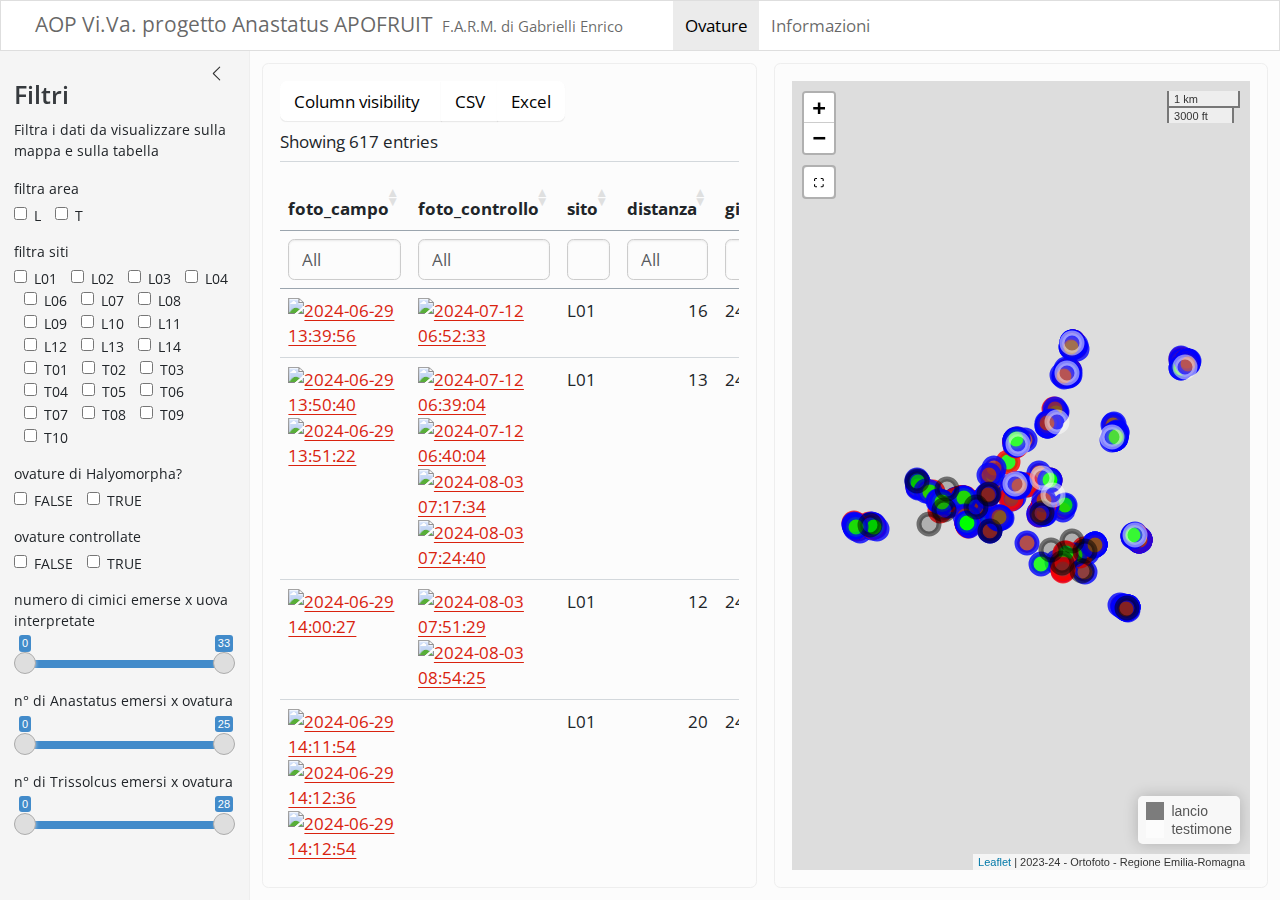
==== commit eb7eafbb: "quarto render" ====
--- a/docs/aop_viva_quarto.html
+++ b/docs/aop_viva_quarto.html
@@ -121,8 +121,8 @@
 <div class="card cell html-fill-item html-fill-container bslib-card" data-bslib-card-init="" data-require-bs-caller="card()" data-full-screen="false">
 <div class="card-body html-fill-item html-fill-container">
 <div class="cell-output-display html-fill-item html-fill-container">
-<div id="htmlwidget-8bb383b36b3c4447d762" style="width:100%;height:auto;" class="datatables html-widget html-fill-item html-fill-container"></div>
-<script type="application/json" data-for="htmlwidget-8bb383b36b3c4447d762">{"x":{"crosstalkOptions":{"key":["1","2","3","4","5","6","7","8","9","10","11","12","13","14","15","16","17","18","19","20","21","22","23","24","25","26","27","28","29","30","31","32","33","34","35","36","37","38","39","40","41","42","43","44","45","46","47","48","49","50","51","52","53","54","55","56","57","58","59","60","61","62","63","64","65","66","67","68","69","70","71","72","73","74","75","76","77","78","79","80","81","82","83","84","85","86","87","88","89","90","91","92","93","94","95","96","97","98","99","100","101","102","103","104","105","106","107","108","109","110","111","112","113","114","115","116","117","118","119","120","121","122","123","124","125","126","127","128","129","130","131","132","133","134","135","136","137","138","139","140","141","142","143","144","145","146","147","148","149","150","151","152","153","154","155","156","157","158","159","160","161","162","163","164","165","166","167","168","169","170","171","172","173","174","175","176","177","178","179","180","181","182","183","184","185","186","187","188","189","190","191","192","193","194","195","196","197","198","199","200","201","202","203","204","205","206","207","208","209","210","211","212","213","214","215","216","217","218","219","220","221","222","223","224","225","226","227","228","229","230","231","232","233","234","235","236","237","238","239","240","241","242","243","244","245","246","247","248","249","250","251","252","253","254","255","256","257","258","259","260","261","262","263","264","265","266","267","268","269","270","271","272","273","274","275","276","277","278","279","280","281","282","283","284","285","286","287","288","289","290","291","292","293","294","295","296","297","298","299","300","301","302","303","304","305","306","307","308","309","310","311","312","313","314","315","316","317","318","319","320","321","322","323","324","325","326","327","328","329","330","331","332","333","334","335","336","337","338","339","340","341","342","343","344","345","346","347","348","349","350","351","352","353","354","355","356","357","358","359","360","361","362","363","364","365","366","367","368","369","370","371","372","373","374","375","376","377","378","379","380","381","382","383","384","385","386","387","388","389","390","391","392","393","394","395","396","397","398","399","400","401","402","403","404","405","406","407","408","409","410","411","412","413","414","415","416","417","418","419","420","421","422","423","424","425","426","427","428","429","430","431","432","433","434","435","436","437","438","439","440","441","442","443","444","445","446","447","448","449","450","451","452","453","454","455","456","457","458","459","460","461","462","463","464","465","466","467","468","469","470","471","472","473","474","475","476","477","478","479","480","481","482","483","484","485","486","487","488","489","490","491","492","493","494","495","496","497","498","499","500","501","502","503","504","505","506","507","508","509","510","511","512","513","514","515","516","517","518","519","520","521","522","523","524","525","526","527","528","529","530","531","532","533","534","535","536","537","538","539","540","541","542","543","544","545","546","547","548","549","550","551","552","553","554","555","556","557","558","559","560","561","562","563","564","565","566","567","568","569","570","571","572","573","574","575","576","577","578","579","580","581","582","583","584","585","586","587","588","589","590","591","592","593","594","595","596","597","598","599","600","601","602","603","604","605","606","607","608","609","610","611","612","613","614","615","616","617"],"group":"SharedData0451aa64"},"style":"bootstrap","filter":"top","vertical":false,"filterHTML":"<tr>\n  <td data-type=\"character\" style=\"vertical-align: top;\">\n    <div class=\"form-group has-feedback\" style=\"margin-bottom: auto;\">\n      <input type=\"search\" placeholder=\"All\" class=\"form-control\" style=\"width: 100%;\"/>\n      <span class=\"glyphicon glyphicon-remove-circle form-control-feedback\"><\/span>\n    <\/div>\n  <\/td>\n  <td data-type=\"character\" style=\"vertical-align: top;\">\n    <div class=\"form-group has-feedback\" style=\"margin-bottom: auto;\">\n      <input type=\"search\" placeholder=\"All\" class=\"form-control\" style=\"width: 100%;\"/>\n      <span class=\"glyphicon glyphicon-remove-circle form-control-feedback\"><\/span>\n    <\/div>\n  <\/td>\n  <td data-type=\"factor\" style=\"vertical-align: top;\">\n    <div class=\"form-group has-feedback\" style=\"margin-bottom: auto;\">\n      <input type=\"search\" placeholder=\"All\" class=\"form-control\" style=\"width: 100%;\"/>\n      <span class=\"glyphicon glyphicon-remove-circle form-control-feedback\"><\/span>\n    <\/div>\n    <div style=\"width: 100%; display: none;\">\n      <select multiple=\"multiple\" style=\"width: 100%;\" data-options=\"[&quot;L01&quot;,&quot;L02&quot;,&quot;L03&quot;,&quot;L04&quot;,&quot;L06&quot;,&quot;L07&quot;,&quot;L08&quot;,&quot;L09&quot;,&quot;L10&quot;,&quot;L11&quot;,&quot;L12&quot;,&quot;L13&quot;,&quot;L14&quot;,&quot;T01&quot;,&quot;T02&quot;,&quot;T03&quot;,&quot;T04&quot;,&quot;T05&quot;,&quot;T06&quot;,&quot;T07&quot;,&quot;T08&quot;,&quot;T09&quot;,&quot;T10&quot;]\"><\/select>\n    <\/div>\n  <\/td>\n  <td data-type=\"number\" style=\"vertical-align: top;\">\n    <div class=\"form-group has-feedback\" style=\"margin-bottom: auto;\">\n      <input type=\"search\" placeholder=\"All\" class=\"form-control\" style=\"width: 100%;\"/>\n      <span class=\"glyphicon glyphicon-remove-circle form-control-feedback\"><\/span>\n    <\/div>\n    <div style=\"display: none;position: absolute;width: 200px;opacity: 1\">\n      <div data-min=\"0.324621913728027\" data-max=\"571.299541750523\" data-scale=\"15\"><\/div>\n      <span style=\"float: left;\"><\/span>\n      <span style=\"float: right;\"><\/span>\n    <\/div>\n  <\/td>\n  <td data-type=\"factor\" style=\"vertical-align: top;\">\n    <div class=\"form-group has-feedback\" style=\"margin-bottom: auto;\">\n      <input type=\"search\" placeholder=\"All\" class=\"form-control\" style=\"width: 100%;\"/>\n      <span class=\"glyphicon glyphicon-remove-circle form-control-feedback\"><\/span>\n    <\/div>\n    <div style=\"width: 100%; display: none;\">\n      <select multiple=\"multiple\" style=\"width: 100%;\" data-options=\"[&quot;240611&quot;,&quot;240629&quot;,&quot;240701&quot;,&quot;240702&quot;,&quot;240704&quot;,&quot;240706&quot;,&quot;240711&quot;,&quot;240723&quot;,&quot;240724&quot;,&quot;240729&quot;,&quot;240730&quot;,&quot;240805&quot;,&quot;240812&quot;,&quot;240813&quot;,&quot;240814&quot;,&quot;240817&quot;,&quot;240822&quot;,&quot;240826&quot;,&quot;240827&quot;,&quot;240828&quot;,&quot;240830&quot;,&quot;240906&quot;,&quot;240911&quot;,&quot;240912&quot;,&quot;240914&quot;,&quot;240925&quot;,&quot;241001&quot;,&quot;241002&quot;]\"><\/select>\n    <\/div>\n  <\/td>\n  <td data-type=\"time\" style=\"vertical-align: top;\">\n    <div class=\"form-group has-feedback\" style=\"margin-bottom: auto;\">\n      <input type=\"search\" placeholder=\"All\" class=\"form-control\" style=\"width: 100%;\"/>\n      <span class=\"glyphicon glyphicon-remove-circle form-control-feedback\"><\/span>\n    <\/div>\n    <div style=\"display: none;position: absolute;width: 200px;opacity: 1\">\n      <div data-min=\"1718056800000\" data-max=\"1.72782e+12\"><\/div>\n      <span style=\"float: left;\"><\/span>\n      <span style=\"float: right;\"><\/span>\n    <\/div>\n  <\/td>\n  <td data-type=\"factor\" style=\"vertical-align: top;\">\n    <div class=\"form-group has-feedback\" style=\"margin-bottom: auto;\">\n      <input type=\"search\" placeholder=\"All\" class=\"form-control\" style=\"width: 100%;\"/>\n      <span class=\"glyphicon glyphicon-remove-circle form-control-feedback\"><\/span>\n    <\/div>\n    <div style=\"width: 100%; display: none;\">\n      <select multiple=\"multiple\" style=\"width: 100%;\" data-options=\"[&quot;L01-240629EG01&quot;,&quot;L01-240629EG02&quot;,&quot;L01-240629EG03&quot;,&quot;L01-240629EG04&quot;,&quot;L01-240724EG01&quot;,&quot;L01-240724EG02&quot;,&quot;L01-240724VC01&quot;,&quot;L01-240724VC02&quot;,&quot;L01-240724VC03&quot;,&quot;L01-240724VC04&quot;,&quot;L01-240724VC05&quot;,&quot;L01-240814EG01&quot;,&quot;L01-240814EG02&quot;,&quot;L01-240814EG03&quot;,&quot;L01-240814VC01&quot;,&quot;L01-240814VC02&quot;,&quot;L01-240814VC03&quot;,&quot;L01-240814VC04&quot;,&quot;L01-240814VC05&quot;,&quot;L01-240814VC06&quot;,&quot;L01-240814VC07&quot;,&quot;L01-240814VC08&quot;,&quot;L01-240814VC09&quot;,&quot;L01-240814VC10&quot;,&quot;L01-240814VC11&quot;,&quot;L01-240814VC12&quot;,&quot;L01-240814VC13&quot;,&quot;L01-240827VC01&quot;,&quot;L01-240827VC02&quot;,&quot;L01-240827VC03&quot;,&quot;L01-240827VC04&quot;,&quot;L01-240830EG01&quot;,&quot;L01-240911EG14&quot;,&quot;L01-240911EG15&quot;,&quot;L01-240911EG16&quot;,&quot;L01-240911EG17&quot;,&quot;L01-240911VC21&quot;,&quot;L01-240911VC22&quot;,&quot;L01-240911VC23&quot;,&quot;L01-240911VC24&quot;,&quot;L01-240911VC25&quot;,&quot;L01-240911VC26&quot;,&quot;L01-240911VC27&quot;,&quot;L01-240911VC28&quot;,&quot;L02-240724VC08&quot;,&quot;L03-240629EG05&quot;,&quot;L03-240629EG06&quot;,&quot;L03-240711EG01&quot;,&quot;L03-240711EG02&quot;,&quot;L03-240724EG03&quot;,&quot;L03-240724EG04&quot;,&quot;L03-240724EG05&quot;,&quot;L03-240724EG06&quot;,&quot;L03-240724VC06&quot;,&quot;L03-240724VC07&quot;,&quot;L03-240814EG19&quot;,&quot;L03-240814EG20&quot;,&quot;L03-240814EG21&quot;,&quot;L03-240814EG22&quot;,&quot;L03-240814VC30&quot;,&quot;L03-240814VC31&quot;,&quot;L03-240827EG19&quot;,&quot;L03-240827EG20&quot;,&quot;L03-240827EG21&quot;,&quot;L03-240827EG22&quot;,&quot;L03-240827VC25&quot;,&quot;L03-240827VC26&quot;,&quot;L03-241002EG17&quot;,&quot;L03-241002VC21&quot;,&quot;L03-241002VC22&quot;,&quot;L04-240629EG07&quot;,&quot;L04-240629EG08&quot;,&quot;L04-240814EG04&quot;,&quot;L04-240814EG05&quot;,&quot;L04-240814EG06&quot;,&quot;L04-240827EG23&quot;,&quot;L04-240827EG24&quot;,&quot;L04-240827EG25&quot;,&quot;L04-240827EG26&quot;,&quot;L04-240827EG27&quot;,&quot;L04-240827EG28&quot;,&quot;L04-240827VC27&quot;,&quot;L04-240827VC28&quot;,&quot;L04-240827VC29&quot;,&quot;L04-240827VC30&quot;,&quot;L04-240827VC31&quot;,&quot;L04-240827VC32&quot;,&quot;L04-240827VC33&quot;,&quot;L04-240827VC34&quot;,&quot;L04-240911EG18&quot;,&quot;L04-240911EG19&quot;,&quot;L04-240911EG20&quot;,&quot;L04-240911EG21&quot;,&quot;L04-240911EG22&quot;,&quot;L04-240911VC29&quot;,&quot;L04-240911VC30&quot;,&quot;L04-240911VC31&quot;,&quot;L04-240911VC32&quot;,&quot;L04-240911VC33&quot;,&quot;L04-240911VC34&quot;,&quot;L04-240911VC35&quot;,&quot;L04-240911VC36&quot;,&quot;L04-240911VC37&quot;,&quot;L04-240914EG21&quot;,&quot;L04-240914EG22&quot;,&quot;L04-240914EG23&quot;,&quot;L06-240730VC08&quot;,&quot;L06-240730VC09&quot;,&quot;L06-240730VC10&quot;,&quot;L07-240730EG05&quot;,&quot;L07-240730VC11&quot;,&quot;L07-240730VC12&quot;,&quot;L07-240730VC13&quot;,&quot;L07-240812EG01&quot;,&quot;L07-240812EG02&quot;,&quot;L07-240812EG03&quot;,&quot;L07-240812VC01&quot;,&quot;L07-240812VC02&quot;,&quot;L07-240812VC03&quot;,&quot;L07-240812VC04&quot;,&quot;L07-240911EG09&quot;,&quot;L07-240911VC12&quot;,&quot;L07-241001VC15&quot;,&quot;L08-240611VC01&quot;,&quot;L08-240724EG09&quot;,&quot;L08-240724VC13&quot;,&quot;L08-240813EG01&quot;,&quot;L08-240813EG02&quot;,&quot;L08-240813EG03&quot;,&quot;L08-240813EG04&quot;,&quot;L08-240813VC01&quot;,&quot;L08-240813VC02&quot;,&quot;L08-240813VC03&quot;,&quot;L08-240813VC04&quot;,&quot;L08-240826EG11&quot;,&quot;L08-240826EG12&quot;,&quot;L08-240826VC16&quot;,&quot;L08-240826VC17&quot;,&quot;L08-240826VC18&quot;,&quot;L08-240826VC19&quot;,&quot;L08-240826VC20&quot;,&quot;L08-240912EG07&quot;,&quot;L08-240912EG08&quot;,&quot;L08-240912VC09&quot;,&quot;L08-240912VC10&quot;,&quot;L09-240813VC05&quot;,&quot;L09-240826EG06&quot;,&quot;L09-240914VC20&quot;,&quot;L09-241002EG05&quot;,&quot;L09-241002EG06&quot;,&quot;L09-241002VC06&quot;,&quot;L09-241002VC07&quot;,&quot;L09-241002VC08&quot;,&quot;L09-241002VC09&quot;,&quot;L09-241002VC10&quot;,&quot;L10-240611EG05&quot;,&quot;L10-240611VC02&quot;,&quot;L10-240611VC03&quot;,&quot;L10-240611VC04&quot;,&quot;L10-240629EG09&quot;,&quot;L10-240629EG10&quot;,&quot;L10-240724EG07&quot;,&quot;L10-240724EG08&quot;,&quot;L10-240724VC09&quot;,&quot;L10-240724VC10&quot;,&quot;L10-240724VC11&quot;,&quot;L10-240724VC12&quot;,&quot;L10-240813EG05&quot;,&quot;L10-240813EG06&quot;,&quot;L10-240813EG07&quot;,&quot;L10-240813EG08&quot;,&quot;L10-240813VC06&quot;,&quot;L10-240827EG29&quot;,&quot;L10-240827VC35&quot;,&quot;L10-240827VC36&quot;,&quot;L10-240827VC37&quot;,&quot;L10-240827VC38&quot;,&quot;L10-240827VC39&quot;,&quot;L10-240827VC40&quot;,&quot;L10-240914EG13&quot;,&quot;L10-240914EG14&quot;,&quot;L10-240914EG15&quot;,&quot;L10-240914EG16&quot;,&quot;L10-240914EG17&quot;,&quot;L10-240914EG18&quot;,&quot;L10-240914EG19&quot;,&quot;L10-240914EG20&quot;,&quot;L10-241002EG01&quot;,&quot;L10-241002EG02&quot;,&quot;L10-241002EG03&quot;,&quot;L10-241002EG04&quot;,&quot;L11-240701EG01&quot;,&quot;L11-240723EG08&quot;,&quot;L11-240723EG09&quot;,&quot;L11-240723EG10&quot;,&quot;L11-240723EG11&quot;,&quot;L11-240723EG12&quot;,&quot;L11-240723EG13&quot;,&quot;L11-240813EG09&quot;,&quot;L11-240813EG10&quot;,&quot;L11-240813EG11&quot;,&quot;L11-240813EG12&quot;,&quot;L11-240813EG13&quot;,&quot;L11-240813EG14&quot;,&quot;L11-240813EG15&quot;,&quot;L11-240813VC07&quot;,&quot;L11-240813VC08&quot;,&quot;L11-240813VC09&quot;,&quot;L11-240813VC10&quot;,&quot;L11-240813VC11&quot;,&quot;L11-240813VC12&quot;,&quot;L11-240813VC13&quot;,&quot;L11-240813VC14&quot;,&quot;L11-240817EG07&quot;,&quot;L11-240817EG08&quot;,&quot;L11-240817EG09&quot;,&quot;L11-240817EG10&quot;,&quot;L11-240817EG11&quot;,&quot;L11-240817EG12&quot;,&quot;L11-240826VC25&quot;,&quot;L11-240826VC26&quot;,&quot;L11-240826VC27&quot;,&quot;L11-240826VC28&quot;,&quot;L11-240826VC29&quot;,&quot;L11-240912EG01&quot;,&quot;L11-240912EG02&quot;,&quot;L11-240912EG03&quot;,&quot;L11-240912EG04&quot;,&quot;L11-240912VC01&quot;,&quot;L11-240912VC02&quot;,&quot;L11-240912VC03&quot;,&quot;L11-240912VC04&quot;,&quot;L11-240912VC05&quot;,&quot;L11-241002EG09&quot;,&quot;L11-241002EG10&quot;,&quot;L11-241002EG11&quot;,&quot;L11-241002EG12&quot;,&quot;L11-241002VC13&quot;,&quot;L11-241002VC14&quot;,&quot;L11-241002VC15&quot;,&quot;L12-241002VC01&quot;,&quot;L12-241002VC02&quot;,&quot;L12-241002VC03&quot;,&quot;L12-241002VC04&quot;,&quot;L12-241002VC05&quot;,&quot;L13-240723EG05&quot;,&quot;L13-240723EG06&quot;,&quot;L13-240723EG07&quot;,&quot;L13-240723VC07&quot;,&quot;L13-240723VC08&quot;,&quot;L13-240723VC09&quot;,&quot;L13-240723VC10&quot;,&quot;L13-240813EG20&quot;,&quot;L13-240813VC22&quot;,&quot;L13-240828EG04&quot;,&quot;L13-240828EG06&quot;,&quot;L13-240828VC06&quot;,&quot;L13-240828VC07&quot;,&quot;L13-240911EG33&quot;,&quot;L13-240911EG34&quot;,&quot;L13-240911EG35&quot;,&quot;L14-240701EG02&quot;,&quot;L14-240701EG03&quot;,&quot;L14-240701EG04&quot;,&quot;L14-240701EG05&quot;,&quot;L14-240701EG06&quot;,&quot;L14-240704EG09&quot;,&quot;L14-240723EG14&quot;,&quot;L14-240723EG15&quot;,&quot;L14-240723EG16&quot;,&quot;L14-240723EG17&quot;,&quot;L14-240723VC11&quot;,&quot;L14-240723VC12&quot;,&quot;L14-240723VC13&quot;,&quot;L14-240723VC14&quot;,&quot;L14-240723VC15&quot;,&quot;L14-240813EG16&quot;,&quot;L14-240813EG17&quot;,&quot;L14-240813EG18&quot;,&quot;L14-240813EG19&quot;,&quot;L14-240813VC15&quot;,&quot;L14-240813VC16&quot;,&quot;L14-240813VC17&quot;,&quot;L14-240813VC18&quot;,&quot;L14-240813VC19&quot;,&quot;L14-240813VC20&quot;,&quot;L14-240813VC21&quot;,&quot;L14-240817EG01&quot;,&quot;L14-240817EG02&quot;,&quot;L14-240817EG03&quot;,&quot;L14-240817EG04&quot;,&quot;L14-240817EG05&quot;,&quot;L14-240817EG06&quot;,&quot;L14-240822EG03&quot;,&quot;L14-240822EG04&quot;,&quot;L14-240822EG05&quot;,&quot;L14-240822EG06&quot;,&quot;L14-240822EG07&quot;,&quot;L14-240826EG13&quot;,&quot;L14-240826EG14&quot;,&quot;L14-240826EG15&quot;,&quot;L14-240826EG16&quot;,&quot;L14-240826EG17&quot;,&quot;L14-240826EG18&quot;,&quot;L14-240826EG19&quot;,&quot;L14-240826VC21&quot;,&quot;L14-240826VC22&quot;,&quot;L14-240826VC23&quot;,&quot;L14-240826VC24&quot;,&quot;L14-240906EG01&quot;,&quot;L14-240911EG28&quot;,&quot;L14-240911EG29&quot;,&quot;L14-240911EG30&quot;,&quot;L14-240911EG31&quot;,&quot;L14-240911EG32&quot;,&quot;L14-240911VC45&quot;,&quot;L14-240911VC46&quot;,&quot;L14-240911VC47&quot;,&quot;L14-240911VC48&quot;,&quot;L14-240911VC49&quot;,&quot;L14-240911VC50&quot;,&quot;L14-241002EG07&quot;,&quot;L14-241002EG08&quot;,&quot;L14-241002VC11&quot;,&quot;L14-241002VC12&quot;,&quot;T01-240701EG07&quot;,&quot;T01-240723EG18&quot;,&quot;T01-240723VC16&quot;,&quot;T01-240805EG01&quot;,&quot;T01-240805EG02&quot;,&quot;T01-240805EG03&quot;,&quot;T01-240812EG04&quot;,&quot;T01-240812EG05&quot;,&quot;T01-240812EG13&quot;,&quot;T01-240812VC05&quot;,&quot;T01-240826EG01&quot;,&quot;T01-240826EG02&quot;,&quot;T01-240826EG03&quot;,&quot;T01-240826EG04&quot;,&quot;T01-240826VC01&quot;,&quot;T01-240826VC02&quot;,&quot;T01-240826VC03&quot;,&quot;T01-240911EG07&quot;,&quot;T01-240911EG08&quot;,&quot;T01-240911EG10&quot;,&quot;T01-240911VC07&quot;,&quot;T01-240911VC08&quot;,&quot;T01-240911VC09&quot;,&quot;T01-240911VC10&quot;,&quot;T01-240911VC11&quot;,&quot;T01-241001VC14&quot;,&quot;T02-240702EG02&quot;,&quot;T02-240729VC01&quot;,&quot;T02-240729VC02&quot;,&quot;T02-240822EG02&quot;,&quot;T02-240826VC09&quot;,&quot;T02-240826VC10&quot;,&quot;T02-240826VC11&quot;,&quot;T02-240826VC12&quot;,&quot;T02-240914EG03&quot;,&quot;T02-240914EG05&quot;,&quot;T02-240914VC12&quot;,&quot;T02-240914VC13&quot;,&quot;T02-240914VC14&quot;,&quot;T02-240914VC15&quot;,&quot;T02-240914VC16&quot;,&quot;T02-240914VC17&quot;,&quot;T02-240914VC18&quot;,&quot;T02-240914VC19&quot;,&quot;T02-240925EG01&quot;,&quot;T02-240925EG02&quot;,&quot;T02-240925EG03&quot;,&quot;T02-241001EG05&quot;,&quot;T02-241001VC11&quot;,&quot;T02-241001VC12&quot;,&quot;T02-241001VC13&quot;,&quot;T03-240706EG01&quot;,&quot;T03-240729EG01&quot;,&quot;T03-240828EG05&quot;,&quot;T03-240828VC04&quot;,&quot;T03-240828VC05&quot;,&quot;T04-240706EG02&quot;,&quot;T04-240706EG03&quot;,&quot;T04-240706EG04&quot;,&quot;T04-240706EG05&quot;,&quot;T04-240729EG04&quot;,&quot;T04-240729EG05&quot;,&quot;T04-240729VC06&quot;,&quot;T04-240729VC07&quot;,&quot;T04-240729VC08&quot;,&quot;T04-240729VC09&quot;,&quot;T04-240729VC10&quot;,&quot;T04-240729VC11&quot;,&quot;T04-240812EG06&quot;,&quot;T04-240812EG07&quot;,&quot;T04-240812EG08&quot;,&quot;T04-240812VC07&quot;,&quot;T04-240812VC08&quot;,&quot;T04-240812VC09&quot;,&quot;T04-240812VC10&quot;,&quot;T04-240812VC11&quot;,&quot;T04-240812VC12&quot;,&quot;T04-240812VC13&quot;,&quot;T04-240812VC14&quot;,&quot;T04-240812VC15&quot;,&quot;T04-240812VC16&quot;,&quot;T04-240817EG13&quot;,&quot;T04-240817EG14&quot;,&quot;T04-240822EG01&quot;,&quot;T04-240826EG05&quot;,&quot;T04-240826VC04&quot;,&quot;T04-240826VC05&quot;,&quot;T04-240826VC06&quot;,&quot;T04-240826VC07&quot;,&quot;T04-240826VC08&quot;,&quot;T04-240914EG02&quot;,&quot;T04-240914VC06&quot;,&quot;T04-240914VC07&quot;,&quot;T04-240914VC08&quot;,&quot;T04-240914VC09&quot;,&quot;T04-240914VC10&quot;,&quot;T04-240914VC11&quot;,&quot;T04-241001EG04&quot;,&quot;T04-241001VC09&quot;,&quot;T04-241001VC10&quot;,&quot;T05-240814EG10&quot;,&quot;T05-240814VC19&quot;,&quot;T05-240827EG06&quot;,&quot;T05-240827EG07&quot;,&quot;T05-240827EG08&quot;,&quot;T05-240827EG09&quot;,&quot;T05-240827VC13&quot;,&quot;T05-240911EG23&quot;,&quot;T05-240911EG24&quot;,&quot;T05-240911EG25&quot;,&quot;T05-240911EG26&quot;,&quot;T05-240911EG27&quot;,&quot;T05-240911VC38&quot;,&quot;T05-240911VC39&quot;,&quot;T05-240911VC40&quot;,&quot;T05-240911VC41&quot;,&quot;T05-240911VC42&quot;,&quot;T05-240911VC43&quot;,&quot;T05-240911VC44&quot;,&quot;T05-241001VC04&quot;,&quot;T05-241001VC05&quot;,&quot;T06-240704EG10&quot;,&quot;T06-240704EG11&quot;,&quot;T06-240704EG12&quot;,&quot;T06-240729EG02&quot;,&quot;T06-240729EG03&quot;,&quot;T06-240729VC03&quot;,&quot;T06-240729VC04&quot;,&quot;T06-240729VC05&quot;,&quot;T06-240814EG11&quot;,&quot;T06-240827EG10&quot;,&quot;T06-240827VC14&quot;,&quot;T06-240827VC15&quot;,&quot;T06-240914EG01&quot;,&quot;T06-240914VC01&quot;,&quot;T06-240914VC02&quot;,&quot;T06-240914VC03&quot;,&quot;T06-240914VC04&quot;,&quot;T06-240914VC05&quot;,&quot;T06-241001EG03&quot;,&quot;T06-241001VC06&quot;,&quot;T06-241001VC07&quot;,&quot;T06-241001VC08&quot;,&quot;T07-240814EG23&quot;,&quot;T07-240827EG01&quot;,&quot;T07-240827EG02&quot;,&quot;T07-240827EG03&quot;,&quot;T07-240827EG04&quot;,&quot;T07-240827EG05&quot;,&quot;T07-240827VC05&quot;,&quot;T07-240827VC06&quot;,&quot;T07-240827VC07&quot;,&quot;T07-240827VC08&quot;,&quot;T07-240827VC09&quot;,&quot;T07-240827VC10&quot;,&quot;T07-240827VC11&quot;,&quot;T07-240827VC12&quot;,&quot;T07-240911EG11&quot;,&quot;T07-240911EG12&quot;,&quot;T07-240911EG13&quot;,&quot;T07-240911VC13&quot;,&quot;T07-240911VC14&quot;,&quot;T07-240911VC15&quot;,&quot;T07-240911VC16&quot;,&quot;T07-240911VC17&quot;,&quot;T07-240911VC18&quot;,&quot;T07-240911VC19&quot;,&quot;T07-240911VC20&quot;,&quot;T07-241001EG01&quot;,&quot;T07-241001EG02&quot;,&quot;T07-241001VC01&quot;,&quot;T07-241001VC02&quot;,&quot;T07-241001VC03&quot;,&quot;T08-240706EG06&quot;,&quot;T08-240730VC14&quot;,&quot;T08-240730VC15&quot;,&quot;T08-240730VC16&quot;,&quot;T08-240814EG17&quot;,&quot;T08-240814EG18&quot;,&quot;T08-240814VC25&quot;,&quot;T08-240814VC26&quot;,&quot;T08-240814VC27&quot;,&quot;T08-240814VC28&quot;,&quot;T08-240814VC29&quot;,&quot;T08-240828EG01&quot;,&quot;T08-240828EG02&quot;,&quot;T08-240828EG03&quot;,&quot;T08-240828VC01&quot;,&quot;T08-240828VC02&quot;,&quot;T08-240828VC03&quot;,&quot;T08-240914EG06&quot;,&quot;T08-240914EG07&quot;,&quot;T08-240914EG08&quot;,&quot;T08-240914EG09&quot;,&quot;T08-240914EG10&quot;,&quot;T08-240914EG11&quot;,&quot;T08-240914EG12&quot;,&quot;T08-240914VC21&quot;,&quot;T08-240914VC22&quot;,&quot;T08-240914VC23&quot;,&quot;T08-240914VC24&quot;,&quot;T08-240914VC25&quot;,&quot;T08-240914VC26&quot;,&quot;T09-240704EG01&quot;,&quot;T09-240704EG02&quot;,&quot;T09-240704EG03&quot;,&quot;T09-240704EG04&quot;,&quot;T09-240704EG05&quot;,&quot;T09-240704EG06&quot;,&quot;T09-240704EG07&quot;,&quot;T09-240704EG08&quot;,&quot;T09-240723EG01&quot;,&quot;T09-240723EG02&quot;,&quot;T09-240723EG03&quot;,&quot;T09-240723EG04&quot;,&quot;T09-240723VC01&quot;,&quot;T09-240723VC02&quot;,&quot;T09-240723VC03&quot;,&quot;T09-240723VC04&quot;,&quot;T09-240723VC05&quot;,&quot;T09-240723VC06&quot;,&quot;T09-240812EG09&quot;,&quot;T09-240812EG10&quot;,&quot;T09-240812EG11&quot;,&quot;T09-240812EG12&quot;,&quot;T09-240812VC17&quot;,&quot;T09-240812VC18&quot;,&quot;T09-240812VC19&quot;,&quot;T09-240812VC20&quot;,&quot;T09-240812VC21&quot;,&quot;T09-240812VC22&quot;,&quot;T09-240827EG11&quot;,&quot;T09-240827EG12&quot;,&quot;T09-240827EG13&quot;,&quot;T09-240827EG14&quot;,&quot;T09-240827EG15&quot;,&quot;T09-240827EG16&quot;,&quot;T09-240827EG17&quot;,&quot;T09-240827EG18&quot;,&quot;T09-240827VC16&quot;,&quot;T09-240827VC17&quot;,&quot;T09-240827VC18&quot;,&quot;T09-240827VC20&quot;,&quot;T09-240827VC21&quot;,&quot;T09-240827VC22&quot;,&quot;T09-240827VC23&quot;,&quot;T09-240827VC24&quot;,&quot;T09-240911EG01&quot;,&quot;T09-240911EG02&quot;,&quot;T09-240911EG03&quot;,&quot;T09-240911EG04&quot;,&quot;T09-240911EG05&quot;,&quot;T09-240911EG06&quot;,&quot;T09-240911VC01&quot;,&quot;T09-240911VC02&quot;,&quot;T09-240911VC03&quot;,&quot;T09-240911VC04&quot;,&quot;T09-240911VC05&quot;,&quot;T09-240911VC06&quot;,&quot;T09-241002EG13&quot;,&quot;T09-241002EG14&quot;,&quot;T09-241002EG15&quot;,&quot;T09-241002EG16&quot;,&quot;T09-241002VC16&quot;,&quot;T09-241002VC17&quot;,&quot;T09-241002VC18&quot;,&quot;T09-241002VC19&quot;,&quot;T09-241002VC20&quot;,&quot;T10-240702EG01&quot;,&quot;T10-240730EG06&quot;,&quot;T10-240730EG07&quot;,&quot;T10-240730VC17&quot;,&quot;T10-240814EG07&quot;,&quot;T10-240814EG08&quot;,&quot;T10-240814EG09&quot;,&quot;T10-240814VC14&quot;,&quot;T10-240814VC15&quot;,&quot;T10-240814VC16&quot;,&quot;T10-240814VC17&quot;,&quot;T10-240814VC18&quot;,&quot;T10-240826EG07&quot;,&quot;T10-240826EG08&quot;,&quot;T10-240826EG09&quot;,&quot;T10-240826EG10&quot;,&quot;T10-240826VC13&quot;,&quot;T10-240826VC14&quot;,&quot;T10-240826VC15&quot;,&quot;T10-240912EG05&quot;,&quot;T10-240912EG06&quot;,&quot;T10-240912VC06&quot;,&quot;T10-240912VC07&quot;,&quot;T10-240912VC08&quot;]\"><\/select>\n    <\/div>\n  <\/td>\n  <td data-type=\"character\" style=\"vertical-align: top;\">\n    <div class=\"form-group has-feedback\" style=\"margin-bottom: auto;\">\n      <input type=\"search\" placeholder=\"All\" class=\"form-control\" style=\"width: 100%;\"/>\n      <span class=\"glyphicon glyphicon-remove-circle form-control-feedback\"><\/span>\n    <\/div>\n  <\/td>\n  <td data-type=\"logical\" style=\"vertical-align: top;\">\n    <div class=\"form-group has-feedback\" style=\"margin-bottom: auto;\">\n      <input type=\"search\" placeholder=\"All\" class=\"form-control\" style=\"width: 100%;\"/>\n      <span class=\"glyphicon glyphicon-remove-circle form-control-feedback\"><\/span>\n    <\/div>\n    <div style=\"width: 100%; display: none;\">\n      <select multiple=\"multiple\" style=\"width: 100%;\" data-options=\"[&quot;true&quot;,&quot;false&quot;]\"><\/select>\n    <\/div>\n  <\/td>\n  <td data-type=\"logical\" style=\"vertical-align: top;\">\n    <div class=\"form-group has-feedback\" style=\"margin-bottom: auto;\">\n      <input type=\"search\" placeholder=\"All\" class=\"form-control\" style=\"width: 100%;\"/>\n      <span class=\"glyphicon glyphicon-remove-circle form-control-feedback\"><\/span>\n    <\/div>\n    <div style=\"width: 100%; display: none;\">\n      <select multiple=\"multiple\" style=\"width: 100%;\" data-options=\"[&quot;true&quot;,&quot;false&quot;]\"><\/select>\n    <\/div>\n  <\/td>\n  <td data-type=\"number\" style=\"vertical-align: top;\">\n    <div class=\"form-group has-feedback\" style=\"margin-bottom: auto;\">\n      <input type=\"search\" placeholder=\"All\" class=\"form-control\" style=\"width: 100%;\"/>\n      <span class=\"glyphicon glyphicon-remove-circle form-control-feedback\"><\/span>\n    <\/div>\n    <div style=\"display: none;position: absolute;width: 200px;opacity: 1\">\n      <div data-min=\"1\" data-max=\"33\"><\/div>\n      <span style=\"float: left;\"><\/span>\n      <span style=\"float: right;\"><\/span>\n    <\/div>\n  <\/td>\n  <td data-type=\"number\" style=\"vertical-align: top;\">\n    <div class=\"form-group has-feedback\" style=\"margin-bottom: auto;\">\n      <input type=\"search\" placeholder=\"All\" class=\"form-control\" style=\"width: 100%;\"/>\n      <span class=\"glyphicon glyphicon-remove-circle form-control-feedback\"><\/span>\n    <\/div>\n    <div style=\"display: none;position: absolute;width: 200px;opacity: 1\">\n      <div data-min=\"0\" data-max=\"33\"><\/div>\n      <span style=\"float: left;\"><\/span>\n      <span style=\"float: right;\"><\/span>\n    <\/div>\n  <\/td>\n  <td data-type=\"number\" style=\"vertical-align: top;\">\n    <div class=\"form-group has-feedback\" style=\"margin-bottom: auto;\">\n      <input type=\"search\" placeholder=\"All\" class=\"form-control\" style=\"width: 100%;\"/>\n      <span class=\"glyphicon glyphicon-remove-circle form-control-feedback\"><\/span>\n    <\/div>\n    <div style=\"display: none;position: absolute;width: 200px;opacity: 1\">\n      <div data-min=\"0\" data-max=\"33\"><\/div>\n      <span style=\"float: left;\"><\/span>\n      <span style=\"float: right;\"><\/span>\n    <\/div>\n  <\/td>\n  <td data-type=\"number\" style=\"vertical-align: top;\">\n    <div class=\"form-group has-feedback\" style=\"margin-bottom: auto;\">\n      <input type=\"search\" placeholder=\"All\" class=\"form-control\" style=\"width: 100%;\"/>\n      <span class=\"glyphicon glyphicon-remove-circle form-control-feedback\"><\/span>\n    <\/div>\n    <div style=\"display: none;position: absolute;width: 200px;opacity: 1\">\n      <div data-min=\"0\" data-max=\"25\"><\/div>\n      <span style=\"float: left;\"><\/span>\n      <span style=\"float: right;\"><\/span>\n    <\/div>\n  <\/td>\n  <td data-type=\"number\" style=\"vertical-align: top;\">\n    <div class=\"form-group has-feedback\" style=\"margin-bottom: auto;\">\n      <input type=\"search\" placeholder=\"All\" class=\"form-control\" style=\"width: 100%;\"/>\n      <span class=\"glyphicon glyphicon-remove-circle form-control-feedback\"><\/span>\n    <\/div>\n    <div style=\"display: none;position: absolute;width: 200px;opacity: 1\">\n      <div data-min=\"0\" data-max=\"28\"><\/div>\n      <span style=\"float: left;\"><\/span>\n      <span style=\"float: right;\"><\/span>\n    <\/div>\n  <\/td>\n  <td data-type=\"number\" style=\"vertical-align: top;\">\n    <div class=\"form-group has-feedback\" style=\"margin-bottom: auto;\">\n      <input type=\"search\" placeholder=\"All\" class=\"form-control\" style=\"width: 100%;\"/>\n      <span class=\"glyphicon glyphicon-remove-circle form-control-feedback\"><\/span>\n    <\/div>\n    <div style=\"display: none;position: absolute;width: 200px;opacity: 1\">\n      <div data-min=\"0\" data-max=\"23\"><\/div>\n      <span style=\"float: left;\"><\/span>\n      <span style=\"float: right;\"><\/span>\n    <\/div>\n  <\/td>\n  <td data-type=\"logical\" style=\"vertical-align: top;\">\n    <div class=\"form-group has-feedback\" style=\"margin-bottom: auto;\">\n      <input type=\"search\" placeholder=\"All\" class=\"form-control\" style=\"width: 100%;\"/>\n      <span class=\"glyphicon glyphicon-remove-circle form-control-feedback\"><\/span>\n    <\/div>\n    <div style=\"width: 100%; display: none;\">\n      <select multiple=\"multiple\" style=\"width: 100%;\" data-options=\"[&quot;true&quot;,&quot;false&quot;]\"><\/select>\n    <\/div>\n  <\/td>\n  <td data-type=\"logical\" style=\"vertical-align: top;\">\n    <div class=\"form-group has-feedback\" style=\"margin-bottom: auto;\">\n      <input type=\"search\" placeholder=\"All\" class=\"form-control\" style=\"width: 100%;\"/>\n      <span class=\"glyphicon glyphicon-remove-circle form-control-feedback\"><\/span>\n    <\/div>\n    <div style=\"width: 100%; display: none;\">\n      <select multiple=\"multiple\" style=\"width: 100%;\" data-options=\"[&quot;true&quot;,&quot;false&quot;,&quot;na&quot;]\"><\/select>\n    <\/div>\n  <\/td>\n  <td data-type=\"logical\" style=\"vertical-align: top;\">\n    <div class=\"form-group has-feedback\" style=\"margin-bottom: auto;\">\n      <input type=\"search\" placeholder=\"All\" class=\"form-control\" style=\"width: 100%;\"/>\n      <span class=\"glyphicon glyphicon-remove-circle form-control-feedback\"><\/span>\n    <\/div>\n    <div style=\"width: 100%; display: none;\">\n      <select multiple=\"multiple\" style=\"width: 100%;\" data-options=\"[&quot;true&quot;,&quot;false&quot;]\"><\/select>\n    <\/div>\n  <\/td>\n  <td data-type=\"character\" style=\"vertical-align: top;\">\n    <div class=\"form-group has-feedback\" style=\"margin-bottom: auto;\">\n      <input type=\"search\" placeholder=\"All\" class=\"form-control\" style=\"width: 100%;\"/>\n      <span class=\"glyphicon glyphicon-remove-circle form-control-feedback\"><\/span>\n    <\/div>\n  <\/td>\n  <td data-type=\"logical\" style=\"vertical-align: top;\">\n    <div class=\"form-group has-feedback\" style=\"margin-bottom: auto;\">\n      <input type=\"search\" placeholder=\"All\" class=\"form-control\" style=\"width: 100%;\"/>\n      <span class=\"glyphicon glyphicon-remove-circle form-control-feedback\"><\/span>\n    <\/div>\n    <div style=\"width: 100%; display: none;\">\n      <select multiple=\"multiple\" style=\"width: 100%;\" data-options=\"[&quot;true&quot;,&quot;false&quot;]\"><\/select>\n    <\/div>\n  <\/td>\n  <td data-type=\"character\" style=\"vertical-align: top;\">\n    <div class=\"form-group has-feedback\" style=\"margin-bottom: auto;\">\n      <input type=\"search\" placeholder=\"All\" class=\"form-control\" style=\"width: 100%;\"/>\n      <span class=\"glyphicon glyphicon-remove-circle form-control-feedback\"><\/span>\n    <\/div>\n  <\/td>\n  <td data-type=\"character\" style=\"vertical-align: top;\">\n    <div class=\"form-group has-feedback\" style=\"margin-bottom: auto;\">\n      <input type=\"search\" placeholder=\"All\" class=\"form-control\" style=\"width: 100%;\"/>\n      <span class=\"glyphicon glyphicon-remove-circle form-control-feedback\"><\/span>\n    <\/div>\n  <\/td>\n  <td style=\"vertical-align: top;\">\n    <div class=\"form-group has-feedback\" style=\"margin-bottom: auto;\">\n      <input type=\"search\" placeholder=\"All\" class=\"form-control\" style=\"width: 100%;\"/>\n      <span class=\"glyphicon glyphicon-remove-circle form-control-feedback\"><\/span>\n    <\/div>\n  <\/td>\n<\/tr>","extensions":["Buttons","Scroller"],"data":[["<a href=\"https://drive.google.com/file/d/1evYd7ToN6nEh8ezHwlzIMf8AZGDcDwBz/view?usp=drivesdk\" target=\"_blank\"> <img src=\"https://drive.google.com/thumbnail?authuser=0&sz=w280&id=1evYd7ToN6nEh8ezHwlzIMf8AZGDcDwBz\" title=\"2024-06-29 13:39:56\" style=\"width:120px;\"><\/a>","<a href=\"https://drive.google.com/file/d/1lK_fu3yaWarEamE-XZobUDlEShjOjiL3/view?usp=drivesdk\" target=\"_blank\"> <img src=\"https://drive.google.com/thumbnail?authuser=0&sz=w280&id=1lK_fu3yaWarEamE-XZobUDlEShjOjiL3\" title=\"2024-06-29 13:50:40\" style=\"width:120px;\"><\/a><a href=\"https://drive.google.com/file/d/1loxgBtuEQYUP_RJt9KJBTJ6NaMfWCiTE/view?usp=drivesdk\" target=\"_blank\"> <img src=\"https://drive.google.com/thumbnail?authuser=0&sz=w280&id=1loxgBtuEQYUP_RJt9KJBTJ6NaMfWCiTE\" title=\"2024-06-29 13:51:22\" style=\"width:120px;\"><\/a>","<a href=\"https://drive.google.com/file/d/1AxxpGM1Te5eKODCh_QNQ39K6UDqMkB-6/view?usp=drivesdk\" target=\"_blank\"> <img src=\"https://drive.google.com/thumbnail?authuser=0&sz=w280&id=1AxxpGM1Te5eKODCh_QNQ39K6UDqMkB-6\" title=\"2024-06-29 14:00:27\" style=\"width:120px;\"><\/a>","<a href=\"https://drive.google.com/file/d/1YhN7gx4ingVG_5oe2PbYoqkOXpdHjLfS/view?usp=drivesdk\" target=\"_blank\"> <img src=\"https://drive.google.com/thumbnail?authuser=0&sz=w280&id=1YhN7gx4ingVG_5oe2PbYoqkOXpdHjLfS\" title=\"2024-06-29 14:11:54\" style=\"width:120px;\"><\/a><a href=\"https://drive.google.com/file/d/1-Yo7K9BiVag4UyEhflIdugfefu6fnUzw/view?usp=drivesdk\" target=\"_blank\"> <img src=\"https://drive.google.com/thumbnail?authuser=0&sz=w280&id=1-Yo7K9BiVag4UyEhflIdugfefu6fnUzw\" title=\"2024-06-29 14:12:36\" style=\"width:120px;\"><\/a><a href=\"https://drive.google.com/file/d/1LxZlx8foWwVm7YC4I7oINi30UqUNrKN7/view?usp=drivesdk\" target=\"_blank\"> <img src=\"https://drive.google.com/thumbnail?authuser=0&sz=w280&id=1LxZlx8foWwVm7YC4I7oINi30UqUNrKN7\" title=\"2024-06-29 14:12:54\" style=\"width:120px;\"><\/a>","<a href=\"https://drive.google.com/file/d/1-fLWqTRaNG06NE8ElVsiSyi_SvfvorYu/view?usp=drivesdk\" target=\"_blank\"> <img src=\"https://drive.google.com/thumbnail?authuser=0&sz=w280&id=1-fLWqTRaNG06NE8ElVsiSyi_SvfvorYu\" title=\"2024-06-29 14:36:08\" style=\"width:120px;\"><\/a><a href=\"https://drive.google.com/file/d/1mhvBlK8uYyjQqqcjneJzC24uKHqwjQ5Z/view?usp=drivesdk\" target=\"_blank\"> <img src=\"https://drive.google.com/thumbnail?authuser=0&sz=w280&id=1mhvBlK8uYyjQqqcjneJzC24uKHqwjQ5Z\" title=\"2024-06-29 14:36:37\" style=\"width:120px;\"><\/a><a href=\"https://drive.google.com/file/d/1M6qAybL6WX1nCzmRtP0qSKNJeYx9Isea/view?usp=drivesdk\" target=\"_blank\"> <img src=\"https://drive.google.com/thumbnail?authuser=0&sz=w280&id=1M6qAybL6WX1nCzmRtP0qSKNJeYx9Isea\" title=\"2024-06-29 14:42:20\" style=\"width:120px;\"><\/a><a href=\"https://drive.google.com/file/d/1WvXNj4qimHsFYxH1UU_Hn3gxLb0axGGz/view?usp=drivesdk\" target=\"_blank\"> <img src=\"https://drive.google.com/thumbnail?authuser=0&sz=w280&id=1WvXNj4qimHsFYxH1UU_Hn3gxLb0axGGz\" title=\"2024-06-29 14:44:39\" style=\"width:120px;\"><\/a>","<a href=\"https://drive.google.com/file/d/1uVFynMVnblUNlBdb2aFf5nekWjeafayY/view?usp=drivesdk\" target=\"_blank\"> <img src=\"https://drive.google.com/thumbnail?authuser=0&sz=w280&id=1uVFynMVnblUNlBdb2aFf5nekWjeafayY\" title=\"2024-06-29 14:54:11\" style=\"width:120px;\"><\/a>","<a href=\"https://drive.google.com/file/d/1uaWv-L_AfAA73W4j3WTiDB4LMz_BBkHt/view?usp=drivesdk\" target=\"_blank\"> <img src=\"https://drive.google.com/thumbnail?authuser=0&sz=w280&id=1uaWv-L_AfAA73W4j3WTiDB4LMz_BBkHt\" title=\"2024-06-29 17:06:28\" style=\"width:120px;\"><\/a>","<a href=\"https://drive.google.com/file/d/1G9EjW1jLjwntwbHINkT4s9YBo7d0xn7N/view?usp=drivesdk\" target=\"_blank\"> <img src=\"https://drive.google.com/thumbnail?authuser=0&sz=w280&id=1G9EjW1jLjwntwbHINkT4s9YBo7d0xn7N\" title=\"2024-06-29 17:37:46\" style=\"width:120px;\"><\/a>","<a href=\"https://drive.google.com/file/d/1nnc9H1JLQrvz7FdeWP7W8wliKkDLmi2h/view?usp=drivesdk\" target=\"_blank\"> <img src=\"https://drive.google.com/thumbnail?authuser=0&sz=w280&id=1nnc9H1JLQrvz7FdeWP7W8wliKkDLmi2h\" title=\"2024-06-11 18:23:44\" style=\"width:120px;\"><\/a>","<a href=\"https://drive.google.com/file/d/1QIR0qHWtT-2OiXpjT_oH6efdfeRmTssR/view?usp=drivesdk\" target=\"_blank\"> <img src=\"https://drive.google.com/thumbnail?authuser=0&sz=w280&id=1QIR0qHWtT-2OiXpjT_oH6efdfeRmTssR\" title=\"2024-06-11 17:57:21\" style=\"width:120px;\"><\/a><a href=\"https://drive.google.com/file/d/1RIM6A9pizJ0xbphdTjzDf3AFOhS0rl78/view?usp=drivesdk\" target=\"_blank\"> <img src=\"https://drive.google.com/thumbnail?authuser=0&sz=w280&id=1RIM6A9pizJ0xbphdTjzDf3AFOhS0rl78\" title=\"2024-06-11 17:58:32\" style=\"width:120px;\"><\/a>","<a href=\"https://drive.google.com/file/d/1nueMYSfJIu6ol5t0S20PPnM7h6iJCO9y/view?usp=drivesdk\" target=\"_blank\"> <img src=\"https://drive.google.com/thumbnail?authuser=0&sz=w280&id=1nueMYSfJIu6ol5t0S20PPnM7h6iJCO9y\" title=\"2024-06-11 18:09:36\" style=\"width:120px;\"><\/a>","<a href=\"https://drive.google.com/file/d/1KB52u9tQY6mB-bj6Zo8zkA-HVMD2jju-/view?usp=drivesdk\" target=\"_blank\"> <img src=\"https://drive.google.com/thumbnail?authuser=0&sz=w280&id=1KB52u9tQY6mB-bj6Zo8zkA-HVMD2jju-\" title=\"2024-06-11 18:14:58\" style=\"width:120px;\"><\/a>","<a href=\"https://drive.google.com/file/d/127P-LJHrK07P6BLD2wtv2nOtTbjXiTuC/view?usp=drivesdk\" target=\"_blank\"> <img src=\"https://drive.google.com/thumbnail?authuser=0&sz=w280&id=127P-LJHrK07P6BLD2wtv2nOtTbjXiTuC\" title=\"2024-06-11 18:17:49\" style=\"width:120px;\"><\/a><a href=\"https://drive.google.com/file/d/11sW9VmbedLjmXebNi_20ZE6NOJOAzIxn/view?usp=drivesdk\" target=\"_blank\"> <img src=\"https://drive.google.com/thumbnail?authuser=0&sz=w280&id=11sW9VmbedLjmXebNi_20ZE6NOJOAzIxn\" title=\"2024-06-11 18:19:01\" style=\"width:120px;\"><\/a><a href=\"https://drive.google.com/file/d/1o5_KQn4Cv4XxaXl-ogD-hzb3NbodCvDg/view?usp=drivesdk\" target=\"_blank\"> <img src=\"https://drive.google.com/thumbnail?authuser=0&sz=w280&id=1o5_KQn4Cv4XxaXl-ogD-hzb3NbodCvDg\" title=\"2024-06-11 18:19:40\" style=\"width:120px;\"><\/a>","<a href=\"https://drive.google.com/file/d/1J-VvOV14rvrYv3g2nKKBlVWfFcT4_R5O/view?usp=drivesdk\" target=\"_blank\"> <img src=\"https://drive.google.com/thumbnail?authuser=0&sz=w280&id=1J-VvOV14rvrYv3g2nKKBlVWfFcT4_R5O\" title=\"2024-06-29 18:46:55\" style=\"width:120px;\"><\/a>","<a href=\"https://drive.google.com/file/d/1ypKkFidt1NDTgRv6amkzIBIUXPakCp2h/view?usp=drivesdk\" target=\"_blank\"> <img src=\"https://drive.google.com/thumbnail?authuser=0&sz=w280&id=1ypKkFidt1NDTgRv6amkzIBIUXPakCp2h\" title=\"2024-06-29 18:53:14\" style=\"width:120px;\"><\/a>","<a href=\"https://drive.google.com/file/d/1X5jttGAxjMeGLpvuDfU0rjfoN0DGhas_/view?usp=drivesdk\" target=\"_blank\"> <img src=\"https://drive.google.com/thumbnail?authuser=0&sz=w280&id=1X5jttGAxjMeGLpvuDfU0rjfoN0DGhas_\" title=\"2024-07-01 09:49:33\" style=\"width:120px;\"><\/a>","<a href=\"https://drive.google.com/file/d/1Td_6ytIbNcQ86b60nADNLxwsi0wQV6-R/view?usp=drivesdk\" target=\"_blank\"> <img src=\"https://drive.google.com/thumbnail?authuser=0&sz=w280&id=1Td_6ytIbNcQ86b60nADNLxwsi0wQV6-R\" title=\"2024-07-01 13:27:21\" style=\"width:120px;\"><\/a>","<a href=\"https://drive.google.com/file/d/1RK9l4H-R1RTFinPWevEJWsohS3c0TWXk/view?usp=drivesdk\" target=\"_blank\"> <img src=\"https://drive.google.com/thumbnail?authuser=0&sz=w280&id=1RK9l4H-R1RTFinPWevEJWsohS3c0TWXk\" title=\"2024-07-01 13:34:46\" style=\"width:120px;\"><\/a>","<a href=\"https://drive.google.com/file/d/1PY0r6Vm748hDGJhO_hQJniaZHvZ9iJrf/view?usp=drivesdk\" target=\"_blank\"> <img src=\"https://drive.google.com/thumbnail?authuser=0&sz=w280&id=1PY0r6Vm748hDGJhO_hQJniaZHvZ9iJrf\" title=\"2024-07-01 13:38:16\" style=\"width:120px;\"><\/a>","<a href=\"https://drive.google.com/file/d/1PWyO0IVRZSzQ3N55mdVVbOdrssdG9ULp/view?usp=drivesdk\" target=\"_blank\"> <img src=\"https://drive.google.com/thumbnail?authuser=0&sz=w280&id=1PWyO0IVRZSzQ3N55mdVVbOdrssdG9ULp\" title=\"2024-07-01 13:41:48\" style=\"width:120px;\"><\/a>","<a href=\"https://drive.google.com/file/d/1hyEGvCWTe4JLR_pz-vDUK44ALVUzrzko/view?usp=drivesdk\" target=\"_blank\"> <img src=\"https://drive.google.com/thumbnail?authuser=0&sz=w280&id=1hyEGvCWTe4JLR_pz-vDUK44ALVUzrzko\" title=\"2024-07-01 13:57:01\" style=\"width:120px;\"><\/a>","<a href=\"https://drive.google.com/file/d/163Qqt_mJMS8Ko0EmUcIAffjLZRHKrPv7/view?usp=drivesdk\" target=\"_blank\"> <img src=\"https://drive.google.com/thumbnail?authuser=0&sz=w280&id=163Qqt_mJMS8Ko0EmUcIAffjLZRHKrPv7\" title=\"2024-07-04 12:48:23\" style=\"width:120px;\"><\/a>","<a href=\"https://drive.google.com/file/d/1D0-99WFdbvTGVMJ8WV9rBGG3VaJHjN_7/view?usp=drivesdk\" target=\"_blank\"> <img src=\"https://drive.google.com/thumbnail?authuser=0&sz=w280&id=1D0-99WFdbvTGVMJ8WV9rBGG3VaJHjN_7\" title=\"2024-07-01 19:14:43\" style=\"width:120px;\"><\/a>","<a href=\"https://drive.google.com/file/d/1DYHDg2zildZzrRU3tX0_r8HiAQq-E61v/view?usp=drivesdk\" target=\"_blank\"> <img src=\"https://drive.google.com/thumbnail?authuser=0&sz=w280&id=1DYHDg2zildZzrRU3tX0_r8HiAQq-E61v\" title=\"2024-07-02 19:36:46\" style=\"width:120px;\"><\/a><a href=\"https://drive.google.com/file/d/1rmnWXnUqSyRBh6HILG8coqb5p6sJJnqj/view?usp=drivesdk\" target=\"_blank\"> <img src=\"https://drive.google.com/thumbnail?authuser=0&sz=w280&id=1rmnWXnUqSyRBh6HILG8coqb5p6sJJnqj\" title=\"2024-07-02 19:37:42\" style=\"width:120px;\"><\/a><a href=\"https://drive.google.com/file/d/1uYIvZv2lets4PI0OdM2dLuZuusTrkR0N/view?usp=drivesdk\" target=\"_blank\"> <img src=\"https://drive.google.com/thumbnail?authuser=0&sz=w280&id=1uYIvZv2lets4PI0OdM2dLuZuusTrkR0N\" title=\"2024-07-02 19:38:27\" style=\"width:120px;\"><\/a><a href=\"https://drive.google.com/file/d/1Qy1xKOdn27rQDv788mJHqfv2Peocc3Ix/view?usp=drivesdk\" target=\"_blank\"> <img src=\"https://drive.google.com/thumbnail?authuser=0&sz=w280&id=1Qy1xKOdn27rQDv788mJHqfv2Peocc3Ix\" title=\"2024-07-02 19:38:43\" style=\"width:120px;\"><\/a>","<a href=\"https://drive.google.com/file/d/1gvv6NjjVUPCNSRKv7DZdSrfZLvDvbklO/view?usp=drivesdk\" target=\"_blank\"> <img src=\"https://drive.google.com/thumbnail?authuser=0&sz=w280&id=1gvv6NjjVUPCNSRKv7DZdSrfZLvDvbklO\" title=\"2024-07-06 09:32:50\" style=\"width:120px;\"><\/a>","<a href=\"https://drive.google.com/file/d/1uODM6WOkLS1YEtlNgIB2bMSKpk7q-miL/view?usp=drivesdk\" target=\"_blank\"> <img src=\"https://drive.google.com/thumbnail?authuser=0&sz=w280&id=1uODM6WOkLS1YEtlNgIB2bMSKpk7q-miL\" title=\"2024-07-06 10:09:34\" style=\"width:120px;\"><\/a>","<a href=\"https://drive.google.com/file/d/1ilUnpFBVRrjcYpi5IlpzYOOZSvBB2dfw/view?usp=drivesdk\" target=\"_blank\"> <img src=\"https://drive.google.com/thumbnail?authuser=0&sz=w280&id=1ilUnpFBVRrjcYpi5IlpzYOOZSvBB2dfw\" title=\"2024-07-06 10:15:02\" style=\"width:120px;\"><\/a><a href=\"https://drive.google.com/file/d/1VVxrpomMaaZ0zExQRd6Y9RqI2FErR6Tf/view?usp=drivesdk\" target=\"_blank\"> <img src=\"https://drive.google.com/thumbnail?authuser=0&sz=w280&id=1VVxrpomMaaZ0zExQRd6Y9RqI2FErR6Tf\" title=\"2024-07-06 10:15:42\" style=\"width:120px;\"><\/a>","<a href=\"https://drive.google.com/file/d/1ZdOewojFxkqAq0g-kXhbDKrwz7MxZmXG/view?usp=drivesdk\" target=\"_blank\"> <img src=\"https://drive.google.com/thumbnail?authuser=0&sz=w280&id=1ZdOewojFxkqAq0g-kXhbDKrwz7MxZmXG\" title=\"2024-07-06 10:32:28\" style=\"width:120px;\"><\/a>","<a href=\"https://drive.google.com/file/d/1vJ6gM_IykvY7YPLfALj2_z-lMeX33Bv-/view?usp=drivesdk\" target=\"_blank\"> <img src=\"https://drive.google.com/thumbnail?authuser=0&sz=w280&id=1vJ6gM_IykvY7YPLfALj2_z-lMeX33Bv-\" title=\"2024-07-06 10:41:57\" style=\"width:120px;\"><\/a>","<a href=\"https://drive.google.com/file/d/1M9UQ6RU2ZCT4b0UPHYe2ZsIeoIxTwtj0/view?usp=drivesdk\" target=\"_blank\"> <img src=\"https://drive.google.com/thumbnail?authuser=0&sz=w280&id=1M9UQ6RU2ZCT4b0UPHYe2ZsIeoIxTwtj0\" title=\"2024-07-04 18:12:32\" style=\"width:120px;\"><\/a>","<a href=\"https://drive.google.com/file/d/1-EFxLtQl3ecuq6gx3RXClxyIfCfkB6_r/view?usp=drivesdk\" target=\"_blank\"> <img src=\"https://drive.google.com/thumbnail?authuser=0&sz=w280&id=1-EFxLtQl3ecuq6gx3RXClxyIfCfkB6_r\" title=\"2024-07-04 18:30:14\" style=\"width:120px;\"><\/a>","<a href=\"https://drive.google.com/file/d/1gjqQGOYDiwZxNDU_hgmaoY7zDnv77v60/view?usp=drivesdk\" target=\"_blank\"> <img src=\"https://drive.google.com/thumbnail?authuser=0&sz=w280&id=1gjqQGOYDiwZxNDU_hgmaoY7zDnv77v60\" title=\"2024-07-04 19:14:04\" style=\"width:120px;\"><\/a>","<a href=\"https://drive.google.com/file/d/1r5zDXFdwQhqGyJ7hg2-i7St0RrlK2vZY/view?usp=drivesdk\" target=\"_blank\"> <img src=\"https://drive.google.com/thumbnail?authuser=0&sz=w280&id=1r5zDXFdwQhqGyJ7hg2-i7St0RrlK2vZY\" title=\"2024-07-06 11:51:20\" style=\"width:120px;\"><\/a>","<a href=\"https://drive.google.com/file/d/15tUnENgfte6T6h-KmFGvtVxrsw0B1XWX/view?usp=drivesdk\" target=\"_blank\"> <img src=\"https://drive.google.com/thumbnail?authuser=0&sz=w280&id=15tUnENgfte6T6h-KmFGvtVxrsw0B1XWX\" title=\"2024-07-04 08:01:48\" style=\"width:120px;\"><\/a>","<a href=\"https://drive.google.com/file/d/11ob64z3bM5nYhITxEtHqn7AZuVe6QbF6/view?usp=drivesdk\" target=\"_blank\"> <img src=\"https://drive.google.com/thumbnail?authuser=0&sz=w280&id=11ob64z3bM5nYhITxEtHqn7AZuVe6QbF6\" title=\"2024-07-04 08:12:53\" style=\"width:120px;\"><\/a>","<a href=\"https://drive.google.com/file/d/1o7QPFeMAqpeDB0xZRg1H-C13t3QLYC5b/view?usp=drivesdk\" target=\"_blank\"> <img src=\"https://drive.google.com/thumbnail?authuser=0&sz=w280&id=1o7QPFeMAqpeDB0xZRg1H-C13t3QLYC5b\" title=\"2024-07-04 08:20:43\" style=\"width:120px;\"><\/a>","<a href=\"https://drive.google.com/file/d/1-TYwo5e3BP1f1Z5b2ULiTuCc9aC_QipA/view?usp=drivesdk\" target=\"_blank\"> <img src=\"https://drive.google.com/thumbnail?authuser=0&sz=w280&id=1-TYwo5e3BP1f1Z5b2ULiTuCc9aC_QipA\" title=\"2024-07-04 08:36:32\" style=\"width:120px;\"><\/a>","<a href=\"https://drive.google.com/file/d/1C2psqTB9uG3SZtIgv0KXpPSTkBg5JnOQ/view?usp=drivesdk\" target=\"_blank\"> <img src=\"https://drive.google.com/thumbnail?authuser=0&sz=w280&id=1C2psqTB9uG3SZtIgv0KXpPSTkBg5JnOQ\" title=\"2024-07-04 08:37:57\" style=\"width:120px;\"><\/a>","<a href=\"https://drive.google.com/file/d/13lsce1XL9XAiYcqFcAhXjxEQHtG-0J3v/view?usp=drivesdk\" target=\"_blank\"> <img src=\"https://drive.google.com/thumbnail?authuser=0&sz=w280&id=13lsce1XL9XAiYcqFcAhXjxEQHtG-0J3v\" title=\"2024-07-04 08:39:50\" style=\"width:120px;\"><\/a>","<a href=\"https://drive.google.com/file/d/1ylJLlKESlJKBchY4hQhVJPn3ktOdO0A5/view?usp=drivesdk\" target=\"_blank\"> <img src=\"https://drive.google.com/thumbnail?authuser=0&sz=w280&id=1ylJLlKESlJKBchY4hQhVJPn3ktOdO0A5\" title=\"2024-07-04 08:41:02\" style=\"width:120px;\"><\/a>","<a href=\"https://drive.google.com/file/d/1-RwQUSF3h_VkIoorv6DE56BewWz1N92U/view?usp=drivesdk\" target=\"_blank\"> <img src=\"https://drive.google.com/thumbnail?authuser=0&sz=w280&id=1-RwQUSF3h_VkIoorv6DE56BewWz1N92U\" title=\"2024-07-04 08:42:53\" style=\"width:120px;\"><\/a>","<a href=\"https://drive.google.com/file/d/1s6fmYRUXU5upIhrFyPquG_sdqahveg6Q/view?usp=drivesdk\" target=\"_blank\"> <img src=\"https://drive.google.com/thumbnail?authuser=0&sz=w280&id=1s6fmYRUXU5upIhrFyPquG_sdqahveg6Q\" title=\"2024-07-02 17:23:08\" style=\"width:120px;\"><\/a><a href=\"https://drive.google.com/file/d/1OxYT3Hj68J2ehJckHcwZ1XRScyv2WNOA/view?usp=drivesdk\" target=\"_blank\"> <img src=\"https://drive.google.com/thumbnail?authuser=0&sz=w280&id=1OxYT3Hj68J2ehJckHcwZ1XRScyv2WNOA\" title=\"2024-07-02 17:24:09\" style=\"width:120px;\"><\/a>","<a href=\"https://drive.google.com/file/d/1DeaUPESiEMEykrNqcc2f_yRWBfj-DITQ/view?usp=drivesdk\" target=\"_blank\"> <img src=\"https://drive.google.com/thumbnail?authuser=0&sz=w280&id=1DeaUPESiEMEykrNqcc2f_yRWBfj-DITQ\" title=\"2024-07-11 06:54:51\" style=\"width:120px;\"><\/a>","<a href=\"https://drive.google.com/file/d/1sdl-aQquaSUTgX41EI1lQBFellV--S0n/view?usp=drivesdk\" target=\"_blank\"> <img src=\"https://drive.google.com/thumbnail?authuser=0&sz=w280&id=1sdl-aQquaSUTgX41EI1lQBFellV--S0n\" title=\"2024-07-11 07:01:44\" style=\"width:120px;\"><\/a>","<a href=\"https://drive.google.com/file/d/1kvmVAcu0INfUKvFKOWzWDcHT8EYlAnUL/view?usp=drivesdk\" target=\"_blank\"> <img src=\"https://drive.google.com/thumbnail?authuser=0&sz=w280&id=1kvmVAcu0INfUKvFKOWzWDcHT8EYlAnUL\" title=\"2024-07-23 07:32:14\" style=\"width:120px;\"><\/a>","<a href=\"https://drive.google.com/file/d/1KWP_rwAMVV53FhTeHXUKH-sMuXXB9srA/view?usp=drivesdk\" target=\"_blank\"> <img src=\"https://drive.google.com/thumbnail?authuser=0&sz=w280&id=1KWP_rwAMVV53FhTeHXUKH-sMuXXB9srA\" title=\"2024-07-23 07:39:38\" style=\"width:120px;\"><\/a>","<a href=\"https://drive.google.com/file/d/1jiMH8U6-yzcziDGIERQ_s_st3InWz4E9/view?usp=drivesdk\" target=\"_blank\"> <img src=\"https://drive.google.com/thumbnail?authuser=0&sz=w280&id=1jiMH8U6-yzcziDGIERQ_s_st3InWz4E9\" title=\"2024-07-23 07:51:11\" style=\"width:120px;\"><\/a>","<a href=\"https://drive.google.com/file/d/16-I8-HsCfmZCyBQpvylFlDitl_Kj5HqY/view?usp=drivesdk\" target=\"_blank\"> <img src=\"https://drive.google.com/thumbnail?authuser=0&sz=w280&id=16-I8-HsCfmZCyBQpvylFlDitl_Kj5HqY\" title=\"2024-07-23 07:57:10\" style=\"width:120px;\"><\/a><a href=\"https://drive.google.com/file/d/1Es9ovSljxSu8v_vcJK4qNz-HvwyhfY1r/view?usp=drivesdk\" target=\"_blank\"> <img src=\"https://drive.google.com/thumbnail?authuser=0&sz=w280&id=1Es9ovSljxSu8v_vcJK4qNz-HvwyhfY1r\" title=\"2024-07-23 07:57:47\" style=\"width:120px;\"><\/a>","<a href=\"https://drive.google.com/file/d/1PBrAr5ni8KP_emTGmI77JRew2QG6H6hO/view?usp=drivesdk\" target=\"_blank\"> <img src=\"https://drive.google.com/thumbnail?authuser=0&sz=w280&id=1PBrAr5ni8KP_emTGmI77JRew2QG6H6hO\" title=\"2024-07-23 08:07:24\" style=\"width:120px;\"><\/a>","<a href=\"https://drive.google.com/file/d/1zoheso4j1lnoeJ_dqkGCUSVpHfOKMPbb/view?usp=drivesdk\" target=\"_blank\"> <img src=\"https://drive.google.com/thumbnail?authuser=0&sz=w280&id=1zoheso4j1lnoeJ_dqkGCUSVpHfOKMPbb\" title=\"2024-07-23 08:18:37\" style=\"width:120px;\"><\/a>","<a href=\"https://drive.google.com/file/d/1lymL7hLhc78GbN_nROa-N3ktMAggGc0u/view?usp=drivesdk\" target=\"_blank\"> <img src=\"https://drive.google.com/thumbnail?authuser=0&sz=w280&id=1lymL7hLhc78GbN_nROa-N3ktMAggGc0u\" title=\"2024-07-23 09:22:09\" style=\"width:120px;\"><\/a>","<a href=\"https://drive.google.com/file/d/1OlPypgPQ_RG98l_9S31krlYI0lMnZ2zJ/view?usp=drivesdk\" target=\"_blank\"> <img src=\"https://drive.google.com/thumbnail?authuser=0&sz=w280&id=1OlPypgPQ_RG98l_9S31krlYI0lMnZ2zJ\" title=\"2024-07-23 09:36:45\" style=\"width:120px;\"><\/a>","<a href=\"https://drive.google.com/file/d/1_Y3BnDf8mOUr-lTFFSZQ4V2GRUP5pVDi/view?usp=drivesdk\" target=\"_blank\"> <img src=\"https://drive.google.com/thumbnail?authuser=0&sz=w280&id=1_Y3BnDf8mOUr-lTFFSZQ4V2GRUP5pVDi\" title=\"2024-07-23 09:49:57\" style=\"width:120px;\"><\/a>","<a href=\"https://drive.google.com/file/d/1KY9Nx4j1FSoNoEIeW7Wv6UFLqGYdo_Jj/view?usp=drivesdk\" target=\"_blank\"> <img src=\"https://drive.google.com/thumbnail?authuser=0&sz=w280&id=1KY9Nx4j1FSoNoEIeW7Wv6UFLqGYdo_Jj\" title=\"2024-07-23 09:57:27\" style=\"width:120px;\"><\/a>","<a href=\"https://drive.google.com/file/d/1eBUR3oQ4v1L7ZXZGQm-fSVh8Iauv7bXh/view?usp=drivesdk\" target=\"_blank\"> <img src=\"https://drive.google.com/thumbnail?authuser=0&sz=w280&id=1eBUR3oQ4v1L7ZXZGQm-fSVh8Iauv7bXh\" title=\"2024-07-23 11:33:18\" style=\"width:120px;\"><\/a>","<a href=\"https://drive.google.com/file/d/1eB1VdgWCarvWa6EBrMmJYQPwMeUOaiua/view?usp=drivesdk\" target=\"_blank\"> <img src=\"https://drive.google.com/thumbnail?authuser=0&sz=w280&id=1eB1VdgWCarvWa6EBrMmJYQPwMeUOaiua\" title=\"2024-07-23 11:34:36\" style=\"width:120px;\"><\/a>","<a href=\"https://drive.google.com/file/d/1uT4ZZf-fq9SOcWChtUHUCHXvBfTXKjqN/view?usp=drivesdk\" target=\"_blank\"> <img src=\"https://drive.google.com/thumbnail?authuser=0&sz=w280&id=1uT4ZZf-fq9SOcWChtUHUCHXvBfTXKjqN\" title=\"2024-07-23 11:39:41\" style=\"width:120px;\"><\/a>","<a href=\"https://drive.google.com/file/d/1sWJ0BoDqG5T12E38d_8Tfdya0UZTFgde/view?usp=drivesdk\" target=\"_blank\"> <img src=\"https://drive.google.com/thumbnail?authuser=0&sz=w280&id=1sWJ0BoDqG5T12E38d_8Tfdya0UZTFgde\" title=\"2024-07-23 11:48:53\" style=\"width:120px;\"><\/a>","<a href=\"https://drive.google.com/file/d/1XKCpc3yhJxWUU4CoCrCjtUxy6ErehGVs/view?usp=drivesdk\" target=\"_blank\"> <img src=\"https://drive.google.com/thumbnail?authuser=0&sz=w280&id=1XKCpc3yhJxWUU4CoCrCjtUxy6ErehGVs\" title=\"2024-07-23 12:26:35\" style=\"width:120px;\"><\/a>","<a href=\"https://drive.google.com/file/d/1b5j2Eo2otYieAnCFUkUNMrbX5ZJjhugk/view?usp=drivesdk\" target=\"_blank\"> <img src=\"https://drive.google.com/thumbnail?authuser=0&sz=w280&id=1b5j2Eo2otYieAnCFUkUNMrbX5ZJjhugk\" title=\"2024-07-23 12:49:17\" style=\"width:120px;\"><\/a><a href=\"https://drive.google.com/file/d/1sH3p7Zo-GlLKWTv1MhKWY8iJX0HxjkPw/view?usp=drivesdk\" target=\"_blank\"> <img src=\"https://drive.google.com/thumbnail?authuser=0&sz=w280&id=1sH3p7Zo-GlLKWTv1MhKWY8iJX0HxjkPw\" title=\"2024-07-23 12:49:58\" style=\"width:120px;\"><\/a>","<a href=\"https://drive.google.com/file/d/18ZRGRmRRTu-z3MgLr5U6yIzgGs007y8b/view?usp=drivesdk\" target=\"_blank\"> <img src=\"https://drive.google.com/thumbnail?authuser=0&sz=w280&id=18ZRGRmRRTu-z3MgLr5U6yIzgGs007y8b\" title=\"2024-07-23 07:45:07\" style=\"width:120px;\"><\/a>","<a href=\"https://drive.google.com/file/d/1mWhiPzdYLzYmgzBem6d7OEGY2gK7wPLZ/view?usp=drivesdk\" target=\"_blank\"> <img src=\"https://drive.google.com/thumbnail?authuser=0&sz=w280&id=1mWhiPzdYLzYmgzBem6d7OEGY2gK7wPLZ\" title=\"2024-07-23 08:07:11\" style=\"width:120px;\"><\/a><a href=\"https://drive.google.com/file/d/1EalZf5Y1JUiEXp-am1hXevkFktcFpHx0/view?usp=drivesdk\" target=\"_blank\"> <img src=\"https://drive.google.com/thumbnail?authuser=0&sz=w280&id=1EalZf5Y1JUiEXp-am1hXevkFktcFpHx0\" title=\"2024-07-23 08:07:54\" style=\"width:120px;\"><\/a>","<a href=\"https://drive.google.com/file/d/1g-8aZ_5U5RQL59m_fobzjC5Kprg4OH9l/view?usp=drivesdk\" target=\"_blank\"> <img src=\"https://drive.google.com/thumbnail?authuser=0&sz=w280&id=1g-8aZ_5U5RQL59m_fobzjC5Kprg4OH9l\" title=\"2024-07-23 08:17:49\" style=\"width:120px;\"><\/a><a href=\"https://drive.google.com/file/d/1RofARuaoblsWEGKee6qUwue62avz7Uj4/view?usp=drivesdk\" target=\"_blank\"> <img src=\"https://drive.google.com/thumbnail?authuser=0&sz=w280&id=1RofARuaoblsWEGKee6qUwue62avz7Uj4\" title=\"2024-07-23 08:19:34\" style=\"width:120px;\"><\/a>","<a href=\"https://drive.google.com/file/d/1HptWfuydbhqawOqlAKp3Ot43YJZYFWBY/view?usp=drivesdk\" target=\"_blank\"> <img src=\"https://drive.google.com/thumbnail?authuser=0&sz=w280&id=1HptWfuydbhqawOqlAKp3Ot43YJZYFWBY\" title=\"2024-07-23 08:23:51\" style=\"width:120px;\"><\/a>","<a href=\"https://drive.google.com/file/d/1neHb0hBFIm4TzM3YIixDcB4sDhetK1oN/view?usp=drivesdk\" target=\"_blank\"> <img src=\"https://drive.google.com/thumbnail?authuser=0&sz=w280&id=1neHb0hBFIm4TzM3YIixDcB4sDhetK1oN\" title=\"2024-07-23 09:22:53\" style=\"width:120px;\"><\/a>","<a href=\"https://drive.google.com/file/d/1HvQuoygNkShqMztVxBUMV--JNXx0rxBm/view?usp=drivesdk\" target=\"_blank\"> <img src=\"https://drive.google.com/thumbnail?authuser=0&sz=w280&id=1HvQuoygNkShqMztVxBUMV--JNXx0rxBm\" title=\"2024-07-23 09:25:46\" style=\"width:120px;\"><\/a>","<a href=\"https://drive.google.com/file/d/1FLJV9xUIl6hoIBmk_wf9U23j7l-SexWP/view?usp=drivesdk\" target=\"_blank\"> <img src=\"https://drive.google.com/thumbnail?authuser=0&sz=w280&id=1FLJV9xUIl6hoIBmk_wf9U23j7l-SexWP\" title=\"2024-07-23 09:40:14\" style=\"width:120px;\"><\/a>","<a href=\"https://drive.google.com/file/d/1Wxz9jXKtJlGOW72YWN7jtozG8zxpFRDL/view?usp=drivesdk\" target=\"_blank\"> <img src=\"https://drive.google.com/thumbnail?authuser=0&sz=w280&id=1Wxz9jXKtJlGOW72YWN7jtozG8zxpFRDL\" title=\"2024-07-23 10:14:29\" style=\"width:120px;\"><\/a>","<a href=\"https://drive.google.com/file/d/1soArhAaMk03Wq1B7ljMarBmTbXFu3lE0/view?usp=drivesdk\" target=\"_blank\"> <img src=\"https://drive.google.com/thumbnail?authuser=0&sz=w280&id=1soArhAaMk03Wq1B7ljMarBmTbXFu3lE0\" title=\"2024-07-23 10:39:38\" style=\"width:120px;\"><\/a><a href=\"https://drive.google.com/file/d/1ZObRlJj1naqRCXPZQqfPTqmq-MwdRnj3/view?usp=drivesdk\" target=\"_blank\"> <img src=\"https://drive.google.com/thumbnail?authuser=0&sz=w280&id=1ZObRlJj1naqRCXPZQqfPTqmq-MwdRnj3\" title=\"2024-07-23 10:41:20\" style=\"width:120px;\"><\/a>","<a href=\"https://drive.google.com/file/d/1Cj-vvVkj2IriibePmwVNjIKkaWbAfivm/view?usp=drivesdk\" target=\"_blank\"> <img src=\"https://drive.google.com/thumbnail?authuser=0&sz=w280&id=1Cj-vvVkj2IriibePmwVNjIKkaWbAfivm\" title=\"2024-07-23 10:46:14\" style=\"width:120px;\"><\/a>","<a href=\"https://drive.google.com/file/d/1MCMugyr_eaO5J3O24M1wWPyocATgPnCm/view?usp=drivesdk\" target=\"_blank\"> <img src=\"https://drive.google.com/thumbnail?authuser=0&sz=w280&id=1MCMugyr_eaO5J3O24M1wWPyocATgPnCm\" title=\"2024-07-23 11:04:59\" style=\"width:120px;\"><\/a>","<a href=\"https://drive.google.com/file/d/1l6aqcgvIjgCd0EP6LTVdNeGOtdADvVRe/view?usp=drivesdk\" target=\"_blank\"> <img src=\"https://drive.google.com/thumbnail?authuser=0&sz=w280&id=1l6aqcgvIjgCd0EP6LTVdNeGOtdADvVRe\" title=\"2024-07-23 11:05:53\" style=\"width:120px;\"><\/a>","<a href=\"https://drive.google.com/file/d/1QHYt4nL6VxPobjCWLQzl9GTtpogJ4BFu/view?usp=drivesdk\" target=\"_blank\"> <img src=\"https://drive.google.com/thumbnail?authuser=0&sz=w280&id=1QHYt4nL6VxPobjCWLQzl9GTtpogJ4BFu\" title=\"2024-07-23 11:09:11\" style=\"width:120px;\"><\/a>","<a href=\"https://drive.google.com/file/d/1W4HitXbKAXDqJGk-LtzJ4_3VI5UZgSa3/view?usp=drivesdk\" target=\"_blank\"> <img src=\"https://drive.google.com/thumbnail?authuser=0&sz=w280&id=1W4HitXbKAXDqJGk-LtzJ4_3VI5UZgSa3\" title=\"2024-07-23 11:40:48\" style=\"width:120px;\"><\/a>","<a href=\"https://drive.google.com/file/d/19o6y9DMFFavimGrKwjEv5QaCrH2ss-kR/view?usp=drivesdk\" target=\"_blank\"> <img src=\"https://drive.google.com/thumbnail?authuser=0&sz=w280&id=19o6y9DMFFavimGrKwjEv5QaCrH2ss-kR\" title=\"2024-07-23 11:44:04\" style=\"width:120px;\"><\/a>","<a href=\"https://drive.google.com/file/d/1up-jRwepeZc71JFWLDCn3H-UOM2RdQNk/view?usp=drivesdk\" target=\"_blank\"> <img src=\"https://drive.google.com/thumbnail?authuser=0&sz=w280&id=1up-jRwepeZc71JFWLDCn3H-UOM2RdQNk\" title=\"2024-07-23 11:44:24\" style=\"width:120px;\"><\/a>","<a href=\"https://drive.google.com/file/d/13xVWmrOBAdQ3P6VUUUoH0oRK1f5r47-J/view?usp=drivesdk\" target=\"_blank\"> <img src=\"https://drive.google.com/thumbnail?authuser=0&sz=w280&id=13xVWmrOBAdQ3P6VUUUoH0oRK1f5r47-J\" title=\"2024-07-23 12:23:36\" style=\"width:120px;\"><\/a>","<a href=\"https://drive.google.com/file/d/1EKYN0vyQWyhDmXrBdygpa4Ab6RmzrRni/view?usp=drivesdk\" target=\"_blank\"> <img src=\"https://drive.google.com/thumbnail?authuser=0&sz=w280&id=1EKYN0vyQWyhDmXrBdygpa4Ab6RmzrRni\" title=\"2024-07-23 12:49:29\" style=\"width:120px;\"><\/a>","<a href=\"https://drive.google.com/file/d/1FXXSPyOOaqucyq2WoWxoOZvh4ue3cgQJ/view?usp=drivesdk\" target=\"_blank\"> <img src=\"https://drive.google.com/thumbnail?authuser=0&sz=w280&id=1FXXSPyOOaqucyq2WoWxoOZvh4ue3cgQJ\" title=\"2024-07-24 07:01:24\" style=\"width:120px;\"><\/a>","<a href=\"https://drive.google.com/file/d/17pwtGXIdO60puixVoJPoL2MGP5bgQj5G/view?usp=drivesdk\" target=\"_blank\"> <img src=\"https://drive.google.com/thumbnail?authuser=0&sz=w280&id=17pwtGXIdO60puixVoJPoL2MGP5bgQj5G\" title=\"2024-07-24 07:05:38\" style=\"width:120px;\"><\/a>","<a href=\"https://drive.google.com/file/d/1SKyVwYjwOFi3558lViMiKcz1Qg2OUmyl/view?usp=drivesdk\" target=\"_blank\"> <img src=\"https://drive.google.com/thumbnail?authuser=0&sz=w280&id=1SKyVwYjwOFi3558lViMiKcz1Qg2OUmyl\" title=\"2024-07-24 07:09:40\" style=\"width:120px;\"><\/a>","<a href=\"https://drive.google.com/file/d/1_rtuh4M4CifoZEXCv_QYNRjsKKL6Q99D/view?usp=drivesdk\" target=\"_blank\"> <img src=\"https://drive.google.com/thumbnail?authuser=0&sz=w280&id=1_rtuh4M4CifoZEXCv_QYNRjsKKL6Q99D\" title=\"2024-07-24 07:28:15\" style=\"width:120px;\"><\/a>","<a href=\"https://drive.google.com/file/d/1ZnIUSzAiE3KkoKcRmGDAJsTS5NaqVhgH/view?usp=drivesdk\" target=\"_blank\"> <img src=\"https://drive.google.com/thumbnail?authuser=0&sz=w280&id=1ZnIUSzAiE3KkoKcRmGDAJsTS5NaqVhgH\" title=\"2024-07-24 07:33:51\" style=\"width:120px;\"><\/a>","<a href=\"https://drive.google.com/file/d/1VPliPlImfHEd_ZaM92Zzmd81-Y5MoDSC/view?usp=drivesdk\" target=\"_blank\"> <img src=\"https://drive.google.com/thumbnail?authuser=0&sz=w280&id=1VPliPlImfHEd_ZaM92Zzmd81-Y5MoDSC\" title=\"2024-07-24 07:50:27\" style=\"width:120px;\"><\/a>","<a href=\"https://drive.google.com/file/d/10cbfot_tuL5OWrE6NE3U3Th8egp7ogZR/view?usp=drivesdk\" target=\"_blank\"> <img src=\"https://drive.google.com/thumbnail?authuser=0&sz=w280&id=10cbfot_tuL5OWrE6NE3U3Th8egp7ogZR\" title=\"2024-07-24 08:00:23\" style=\"width:120px;\"><\/a>","<a href=\"https://drive.google.com/file/d/1PqbuatM8buFoJpinJt0KWPAYBYp8dqye/view?usp=drivesdk\" target=\"_blank\"> <img src=\"https://drive.google.com/thumbnail?authuser=0&sz=w280&id=1PqbuatM8buFoJpinJt0KWPAYBYp8dqye\" title=\"2024-07-24 08:56:33\" style=\"width:120px;\"><\/a>","<a href=\"https://drive.google.com/file/d/1zm8W6mDuq5osoEmKy52xESLve_xP8amn/view?usp=drivesdk\" target=\"_blank\"> <img src=\"https://drive.google.com/thumbnail?authuser=0&sz=w280&id=1zm8W6mDuq5osoEmKy52xESLve_xP8amn\" title=\"2024-07-24 10:05:19\" style=\"width:120px;\"><\/a>","<a href=\"https://drive.google.com/file/d/1vm_dFYwcdGz2sMokQ5NNlXMVd3NeBIG3/view?usp=drivesdk\" target=\"_blank\"> <img src=\"https://drive.google.com/thumbnail?authuser=0&sz=w280&id=1vm_dFYwcdGz2sMokQ5NNlXMVd3NeBIG3\" title=\"2024-07-24 10:35:14\" style=\"width:120px;\"><\/a>","<a href=\"https://drive.google.com/file/d/1UqtD5jkDK24pj146_tKrLK8hkmhPiPK8/view?usp=drivesdk\" target=\"_blank\"> <img src=\"https://drive.google.com/thumbnail?authuser=0&sz=w280&id=1UqtD5jkDK24pj146_tKrLK8hkmhPiPK8\" title=\"2024-07-24 10:40:42\" style=\"width:120px;\"><\/a>","<a href=\"https://drive.google.com/file/d/1_jki9Cq-_RRI8K7DkUCvlmwXpyYpbtS4/view?usp=drivesdk\" target=\"_blank\"> <img src=\"https://drive.google.com/thumbnail?authuser=0&sz=w280&id=1_jki9Cq-_RRI8K7DkUCvlmwXpyYpbtS4\" title=\"2024-07-24 11:05:23\" style=\"width:120px;\"><\/a>","<a href=\"https://drive.google.com/file/d/1i4pNftxCbfnccxlfKMM51ToyrByiI6W2/view?usp=drivesdk\" target=\"_blank\"> <img src=\"https://drive.google.com/thumbnail?authuser=0&sz=w280&id=1i4pNftxCbfnccxlfKMM51ToyrByiI6W2\" title=\"2024-07-24 11:26:39\" style=\"width:120px;\"><\/a>","<a href=\"https://drive.google.com/file/d/1MZKtAjTymHbLMckiDCTU_XCMICuPM0dA/view?usp=drivesdk\" target=\"_blank\"> <img src=\"https://drive.google.com/thumbnail?authuser=0&sz=w280&id=1MZKtAjTymHbLMckiDCTU_XCMICuPM0dA\" title=\"2024-07-24 06:56:39\" style=\"width:120px;\"><\/a>","<a href=\"https://drive.google.com/file/d/146i7ns_2ip8GeKX5B1xfHWgZsoklqii1/view?usp=drivesdk\" target=\"_blank\"> <img src=\"https://drive.google.com/thumbnail?authuser=0&sz=w280&id=146i7ns_2ip8GeKX5B1xfHWgZsoklqii1\" title=\"2024-07-24 07:03:33\" style=\"width:120px;\"><\/a>","<a href=\"https://drive.google.com/file/d/1TDUb6-FWtu4j6mikwHK5GB2CYWy7x0JP/view?usp=drivesdk\" target=\"_blank\"> <img src=\"https://drive.google.com/thumbnail?authuser=0&sz=w280&id=1TDUb6-FWtu4j6mikwHK5GB2CYWy7x0JP\" title=\"2024-07-24 08:11:36\" style=\"width:120px;\"><\/a><a href=\"https://drive.google.com/file/d/1-ER5ZJMuGefcBbWgf-uXdhiGd5bMbB8r/view?usp=drivesdk\" target=\"_blank\"> <img src=\"https://drive.google.com/thumbnail?authuser=0&sz=w280&id=1-ER5ZJMuGefcBbWgf-uXdhiGd5bMbB8r\" title=\"2024-07-24 08:12:45\" style=\"width:120px;\"><\/a>","<a href=\"https://drive.google.com/file/d/1lZ1-Vj5tH7yAsHywdhS0h94zN_AT9Swv/view?usp=drivesdk\" target=\"_blank\"> <img src=\"https://drive.google.com/thumbnail?authuser=0&sz=w280&id=1lZ1-Vj5tH7yAsHywdhS0h94zN_AT9Swv\" title=\"2024-07-24 08:18:31\" style=\"width:120px;\"><\/a>","<a href=\"https://drive.google.com/file/d/11nS2sPdBZj9rz-7cqzRG98twxaqzJ8Q1/view?usp=drivesdk\" target=\"_blank\"> <img src=\"https://drive.google.com/thumbnail?authuser=0&sz=w280&id=11nS2sPdBZj9rz-7cqzRG98twxaqzJ8Q1\" title=\"2024-07-24 08:24:14\" style=\"width:120px;\"><\/a>","<a href=\"https://drive.google.com/file/d/1cK0oaDIbu911j3qz6C2ouKPg5-0XpDRA/view?usp=drivesdk\" target=\"_blank\"> <img src=\"https://drive.google.com/thumbnail?authuser=0&sz=w280&id=1cK0oaDIbu911j3qz6C2ouKPg5-0XpDRA\" title=\"2024-07-24 08:26:14\" style=\"width:120px;\"><\/a>","<a href=\"https://drive.google.com/file/d/14h99Y71AZNB8pp7rywPSPZGCMDuKXHk8/view?usp=drivesdk\" target=\"_blank\"> <img src=\"https://drive.google.com/thumbnail?authuser=0&sz=w280&id=14h99Y71AZNB8pp7rywPSPZGCMDuKXHk8\" title=\"2024-07-24 10:36:18\" style=\"width:120px;\"><\/a>","<a href=\"https://drive.google.com/file/d/1bHKZ-44wJrrNJgaqJduqcATjF7geNVqp/view?usp=drivesdk\" target=\"_blank\"> <img src=\"https://drive.google.com/thumbnail?authuser=0&sz=w280&id=1bHKZ-44wJrrNJgaqJduqcATjF7geNVqp\" title=\"2024-07-24 11:09:27\" style=\"width:120px;\"><\/a>","<a href=\"https://drive.google.com/file/d/1O2CmFSMId82BWSIayq604HJEVOrWevbv/view?usp=drivesdk\" target=\"_blank\"> <img src=\"https://drive.google.com/thumbnail?authuser=0&sz=w280&id=1O2CmFSMId82BWSIayq604HJEVOrWevbv\" title=\"2024-07-24 11:36:57\" style=\"width:120px;\"><\/a>","<a href=\"https://drive.google.com/file/d/1YgHAtuVbEXHVRRINCzsCNX6RzRlO1ZFp/view?usp=drivesdk\" target=\"_blank\"> <img src=\"https://drive.google.com/thumbnail?authuser=0&sz=w280&id=1YgHAtuVbEXHVRRINCzsCNX6RzRlO1ZFp\" title=\"2024-07-29 06:22:24\" style=\"width:120px;\"><\/a><a href=\"https://drive.google.com/file/d/14fuBRI1tQ4bhmnxbbAPxGOaCsmh_Lhi6/view?usp=drivesdk\" target=\"_blank\"> <img src=\"https://drive.google.com/thumbnail?authuser=0&sz=w280&id=14fuBRI1tQ4bhmnxbbAPxGOaCsmh_Lhi6\" title=\"2024-07-29 06:23:18\" style=\"width:120px;\"><\/a>","<a href=\"https://drive.google.com/file/d/1QRfjw66-aNrTtniW0cLiV1rNCu08dkWh/view?usp=drivesdk\" target=\"_blank\"> <img src=\"https://drive.google.com/thumbnail?authuser=0&sz=w280&id=1QRfjw66-aNrTtniW0cLiV1rNCu08dkWh\" title=\"2024-07-29 06:29:34\" style=\"width:120px;\"><\/a>","<a href=\"https://drive.google.com/file/d/19hL08I8c9292g4ODcbiy5XnG7_1lgJ3S/view?usp=drivesdk\" target=\"_blank\"> <img src=\"https://drive.google.com/thumbnail?authuser=0&sz=w280&id=19hL08I8c9292g4ODcbiy5XnG7_1lgJ3S\" title=\"2024-07-29 08:56:04\" style=\"width:120px;\"><\/a>","<a href=\"https://drive.google.com/file/d/1qbclt1BalvQFy8LVyxnsMPv-Z8prm57_/view?usp=drivesdk\" target=\"_blank\"> <img src=\"https://drive.google.com/thumbnail?authuser=0&sz=w280&id=1qbclt1BalvQFy8LVyxnsMPv-Z8prm57_\" title=\"2024-07-29 09:08:57\" style=\"width:120px;\"><\/a>","<a href=\"https://drive.google.com/file/d/1dCCEjVJIjRdGm2brGsWFXdzTRJk_dMDe/view?usp=drivesdk\" target=\"_blank\"> <img src=\"https://drive.google.com/thumbnail?authuser=0&sz=w280&id=1dCCEjVJIjRdGm2brGsWFXdzTRJk_dMDe\" title=\"2024-07-29 09:18:54\" style=\"width:120px;\"><\/a>","<a href=\"https://drive.google.com/file/d/1WgNjw2x5hGc-4V9SZqz_Tp0zb59zBolJ/view?usp=drivesdk\" target=\"_blank\"> <img src=\"https://drive.google.com/thumbnail?authuser=0&sz=w280&id=1WgNjw2x5hGc-4V9SZqz_Tp0zb59zBolJ\" title=\"2024-07-29 10:03:10\" style=\"width:120px;\"><\/a>","<a href=\"https://drive.google.com/file/d/1HVt4gvYcZ1kWBOvKa-UlQSzjBxskuj5-/view?usp=drivesdk\" target=\"_blank\"> <img src=\"https://drive.google.com/thumbnail?authuser=0&sz=w280&id=1HVt4gvYcZ1kWBOvKa-UlQSzjBxskuj5-\" title=\"2024-07-29 10:04:48\" style=\"width:120px;\"><\/a><a href=\"https://drive.google.com/file/d/1eUI4mhv6UmSYM8B2IWdUyLozjrJKqnjE/view?usp=drivesdk\" target=\"_blank\"> <img src=\"https://drive.google.com/thumbnail?authuser=0&sz=w280&id=1eUI4mhv6UmSYM8B2IWdUyLozjrJKqnjE\" title=\"2024-07-29 10:05:20\" style=\"width:120px;\"><\/a>","<a href=\"https://drive.google.com/file/d/1t4z42PRmYjBATEJVJYwiAezOBuxxlr28/view?usp=drivesdk\" target=\"_blank\"> <img src=\"https://drive.google.com/thumbnail?authuser=0&sz=w280&id=1t4z42PRmYjBATEJVJYwiAezOBuxxlr28\" title=\"2024-07-29 11:09:34\" style=\"width:120px;\"><\/a>","<a href=\"https://drive.google.com/file/d/1DJlkVOm-v1YaaF0snirbOmfkSpot0GGH/view?usp=drivesdk\" target=\"_blank\"> <img src=\"https://drive.google.com/thumbnail?authuser=0&sz=w280&id=1DJlkVOm-v1YaaF0snirbOmfkSpot0GGH\" title=\"2024-07-29 10:16:42\" style=\"width:120px;\"><\/a>","<a href=\"https://drive.google.com/file/d/1J8IrD2T29B9clBuLY8rQEosdovPASVhv/view?usp=drivesdk\" target=\"_blank\"> <img src=\"https://drive.google.com/thumbnail?authuser=0&sz=w280&id=1J8IrD2T29B9clBuLY8rQEosdovPASVhv\" title=\"2024-07-29 10:21:31\" style=\"width:120px;\"><\/a>","<a href=\"https://drive.google.com/file/d/1BkaOTapb5nwzObDRGzITked8g0OrmZge/view?usp=drivesdk\" target=\"_blank\"> <img src=\"https://drive.google.com/thumbnail?authuser=0&sz=w280&id=1BkaOTapb5nwzObDRGzITked8g0OrmZge\" title=\"2024-07-29 10:26:53\" style=\"width:120px;\"><\/a>","<a href=\"https://drive.google.com/file/d/1YoFh73ir8H2yvRGcMAoDPHKQo-Tl9kRv/view?usp=drivesdk\" target=\"_blank\"> <img src=\"https://drive.google.com/thumbnail?authuser=0&sz=w280&id=1YoFh73ir8H2yvRGcMAoDPHKQo-Tl9kRv\" title=\"2024-07-29 08:36:08\" style=\"width:120px;\"><\/a>","<a href=\"https://drive.google.com/file/d/1m51XR18u1AzNHQi9yGLjPuWCNeo8CjYI/view?usp=drivesdk\" target=\"_blank\"> <img src=\"https://drive.google.com/thumbnail?authuser=0&sz=w280&id=1m51XR18u1AzNHQi9yGLjPuWCNeo8CjYI\" title=\"2024-07-29 10:06:58\" style=\"width:120px;\"><\/a>","<a href=\"https://drive.google.com/file/d/10ymDhUp2lQRBVybow1J_SPmJNAGzOP_W/view?usp=drivesdk\" target=\"_blank\"> <img src=\"https://drive.google.com/thumbnail?authuser=0&sz=w280&id=10ymDhUp2lQRBVybow1J_SPmJNAGzOP_W\" title=\"2024-07-29 10:23:17\" style=\"width:120px;\"><\/a>","<a href=\"https://drive.google.com/file/d/1ef97jCK-MWYTMt4bcOEVpEs8f0NpIjkl/view?usp=drivesdk\" target=\"_blank\"> <img src=\"https://drive.google.com/thumbnail?authuser=0&sz=w280&id=1ef97jCK-MWYTMt4bcOEVpEs8f0NpIjkl\" title=\"2024-07-29 11:16:27\" style=\"width:120px;\"><\/a>","<a href=\"https://drive.google.com/file/d/1sElDI2Rf6qEHnYTS_JGAo2RaUQ74pTGP/view?usp=drivesdk\" target=\"_blank\"> <img src=\"https://drive.google.com/thumbnail?authuser=0&sz=w280&id=1sElDI2Rf6qEHnYTS_JGAo2RaUQ74pTGP\" title=\"2024-07-29 11:27:49\" style=\"width:120px;\"><\/a>","<a href=\"https://drive.google.com/file/d/1V3FH7iTi1rL0qLuAQzeBkUV_FrFOKXaC/view?usp=drivesdk\" target=\"_blank\"> <img src=\"https://drive.google.com/thumbnail?authuser=0&sz=w280&id=1V3FH7iTi1rL0qLuAQzeBkUV_FrFOKXaC\" title=\"2024-07-30 16:17:18\" style=\"width:120px;\"><\/a>","<a href=\"https://drive.google.com/file/d/1x861mHwQnxc9EEFaqrOHljlIX9WxxU12/view?usp=drivesdk\" target=\"_blank\"> <img src=\"https://drive.google.com/thumbnail?authuser=0&sz=w280&id=1x861mHwQnxc9EEFaqrOHljlIX9WxxU12\" title=\"2024-07-30 18:13:15\" style=\"width:120px;\"><\/a>","<a href=\"https://drive.google.com/file/d/1Lzd1l2iUUy2XjXQN-nMvsgCHe_iQ88ZT/view?usp=drivesdk\" target=\"_blank\"> <img src=\"https://drive.google.com/thumbnail?authuser=0&sz=w280&id=1Lzd1l2iUUy2XjXQN-nMvsgCHe_iQ88ZT\" title=\"2024-07-30 18:50:01\" style=\"width:120px;\"><\/a><a href=\"https://drive.google.com/file/d/1k1EprdagF_f7PpSo7w47pedsuR5dHSZd/view?usp=drivesdk\" target=\"_blank\"> <img src=\"https://drive.google.com/thumbnail?authuser=0&sz=w280&id=1k1EprdagF_f7PpSo7w47pedsuR5dHSZd\" title=\"2024-07-30 18:50:01\" style=\"width:120px;\"><\/a>","<a href=\"https://drive.google.com/file/d/1W-xOi7zLsg_QlxsUwCLLkokjlt_uRWMX/view?usp=drivesdk\" target=\"_blank\"> <img src=\"https://drive.google.com/thumbnail?authuser=0&sz=w280&id=1W-xOi7zLsg_QlxsUwCLLkokjlt_uRWMX\" title=\"2024-07-30 14:00:50\" style=\"width:120px;\"><\/a>","<a href=\"https://drive.google.com/file/d/1-76bcmcMimGkcOALr-ztiPqXII45pAvL/view?usp=drivesdk\" target=\"_blank\"> <img src=\"https://drive.google.com/thumbnail?authuser=0&sz=w280&id=1-76bcmcMimGkcOALr-ztiPqXII45pAvL\" title=\"2024-07-30 14:10:16\" style=\"width:120px;\"><\/a>","<a href=\"https://drive.google.com/file/d/11d_oUWIWIbZzl13iTPJh3aOit7V3YhvE/view?usp=drivesdk\" target=\"_blank\"> <img src=\"https://drive.google.com/thumbnail?authuser=0&sz=w280&id=11d_oUWIWIbZzl13iTPJh3aOit7V3YhvE\" title=\"2024-07-30 14:32:59\" style=\"width:120px;\"><\/a>","<a href=\"https://drive.google.com/file/d/1tpu0TvKNywIBVcQ6RXvK5TiMREiOX8q1/view?usp=drivesdk\" target=\"_blank\"> <img src=\"https://drive.google.com/thumbnail?authuser=0&sz=w280&id=1tpu0TvKNywIBVcQ6RXvK5TiMREiOX8q1\" title=\"2024-07-30 15:03:29\" style=\"width:120px;\"><\/a>","<a href=\"https://drive.google.com/file/d/15kOiCPb9CQO-M9ccg2i9MOkVlZtjqdNX/view?usp=drivesdk\" target=\"_blank\"> <img src=\"https://drive.google.com/thumbnail?authuser=0&sz=w280&id=15kOiCPb9CQO-M9ccg2i9MOkVlZtjqdNX\" title=\"2024-07-30 15:30:23\" style=\"width:120px;\"><\/a>","<a href=\"https://drive.google.com/file/d/135KH_6TPDvcgsqNLNQbLKpJmGxg_BTz_/view?usp=drivesdk\" target=\"_blank\"> <img src=\"https://drive.google.com/thumbnail?authuser=0&sz=w280&id=135KH_6TPDvcgsqNLNQbLKpJmGxg_BTz_\" title=\"2024-07-30 15:33:25\" style=\"width:120px;\"><\/a>","<a href=\"https://drive.google.com/file/d/14V1FbrlRC0RjaBRunSQ2St3kxsA7ZIIZ/view?usp=drivesdk\" target=\"_blank\"> <img src=\"https://drive.google.com/thumbnail?authuser=0&sz=w280&id=14V1FbrlRC0RjaBRunSQ2St3kxsA7ZIIZ\" title=\"2024-07-30 16:23:21\" style=\"width:120px;\"><\/a>","<a href=\"https://drive.google.com/file/d/1s8G1K8F9hUr1SS31jD7fxo4XLYDJJixE/view?usp=drivesdk\" target=\"_blank\"> <img src=\"https://drive.google.com/thumbnail?authuser=0&sz=w280&id=1s8G1K8F9hUr1SS31jD7fxo4XLYDJJixE\" title=\"2024-07-30 16:25:15\" style=\"width:120px;\"><\/a>","<a href=\"https://drive.google.com/file/d/1HLJFaDQPn0A3e2IgPNn0GLFwE9C6z7SS/view?usp=drivesdk\" target=\"_blank\"> <img src=\"https://drive.google.com/thumbnail?authuser=0&sz=w280&id=1HLJFaDQPn0A3e2IgPNn0GLFwE9C6z7SS\" title=\"2024-07-30 17:13:29\" style=\"width:120px;\"><\/a>","<a href=\"https://drive.google.com/file/d/1rpkk5kkrZO8lb4THNXKli9FtAnNSM4mB/view?usp=drivesdk\" target=\"_blank\"> <img src=\"https://drive.google.com/thumbnail?authuser=0&sz=w280&id=1rpkk5kkrZO8lb4THNXKli9FtAnNSM4mB\" title=\"2024-07-30 17:41:28\" style=\"width:120px;\"><\/a>","<a href=\"https://drive.google.com/file/d/1c-PDR1ovkhVGaoCjX_OC4Is0XLn2LRKr/view?usp=drivesdk\" target=\"_blank\"> <img src=\"https://drive.google.com/thumbnail?authuser=0&sz=w280&id=1c-PDR1ovkhVGaoCjX_OC4Is0XLn2LRKr\" title=\"2024-08-05 07:42:25\" style=\"width:120px;\"><\/a>","<a href=\"https://drive.google.com/file/d/1RMxAcJ_KFR3VMQ1N80vJqS6JEbLIzX6-/view?usp=drivesdk\" target=\"_blank\"> <img src=\"https://drive.google.com/thumbnail?authuser=0&sz=w280&id=1RMxAcJ_KFR3VMQ1N80vJqS6JEbLIzX6-\" title=\"2024-08-05 07:50:27\" style=\"width:120px;\"><\/a>","<a href=\"https://drive.google.com/file/d/13KCklpqvl3M86-NtRKLwEwFouU-Tghji/view?usp=drivesdk\" target=\"_blank\"> <img src=\"https://drive.google.com/thumbnail?authuser=0&sz=w280&id=13KCklpqvl3M86-NtRKLwEwFouU-Tghji\" title=\"2024-08-05 08:02:09\" style=\"width:120px;\"><\/a>","<a href=\"https://drive.google.com/file/d/183k82p1WMNiCO6uWs6msV9R4CI2Nmpmg/view?usp=drivesdk\" target=\"_blank\"> <img src=\"https://drive.google.com/thumbnail?authuser=0&sz=w280&id=183k82p1WMNiCO6uWs6msV9R4CI2Nmpmg\" title=\"2024-08-12 06:56:08\" style=\"width:120px;\"><\/a>","<a href=\"https://drive.google.com/file/d/1kSvGfUJ5Z7Gkydr48yfnJHfwk3kkzJl_/view?usp=drivesdk\" target=\"_blank\"> <img src=\"https://drive.google.com/thumbnail?authuser=0&sz=w280&id=1kSvGfUJ5Z7Gkydr48yfnJHfwk3kkzJl_\" title=\"2024-08-12 07:17:31\" style=\"width:120px;\"><\/a><a href=\"https://drive.google.com/file/d/1IzVVKeGaOt0M__MaCNfoTlobC0Yiu8Ub/view?usp=drivesdk\" target=\"_blank\"> <img src=\"https://drive.google.com/thumbnail?authuser=0&sz=w280&id=1IzVVKeGaOt0M__MaCNfoTlobC0Yiu8Ub\" title=\"2024-08-12 07:17:48\" style=\"width:120px;\"><\/a>","<a href=\"https://drive.google.com/file/d/1-3JqqTHFVSJS1CsJT_Rl62rm357cc7P3/view?usp=drivesdk\" target=\"_blank\"> <img src=\"https://drive.google.com/thumbnail?authuser=0&sz=w280&id=1-3JqqTHFVSJS1CsJT_Rl62rm357cc7P3\" title=\"2024-08-12 07:23:28\" style=\"width:120px;\"><\/a><a href=\"https://drive.google.com/file/d/19quOzaCTa6JkXnGl8Vj9M7QdGK-gY8vJ/view?usp=drivesdk\" target=\"_blank\"> <img src=\"https://drive.google.com/thumbnail?authuser=0&sz=w280&id=19quOzaCTa6JkXnGl8Vj9M7QdGK-gY8vJ\" title=\"2024-08-12 07:24:06\" style=\"width:120px;\"><\/a>","<a href=\"https://drive.google.com/file/d/1qAwQiHE7AZdkb2bXQULMjK3AEiGSvwqc/view?usp=drivesdk\" target=\"_blank\"> <img src=\"https://drive.google.com/thumbnail?authuser=0&sz=w280&id=1qAwQiHE7AZdkb2bXQULMjK3AEiGSvwqc\" title=\"2024-08-12 07:42:39\" style=\"width:120px;\"><\/a><a href=\"https://drive.google.com/file/d/1eefA8V88UAW0-_cjW9rwaBjG-658gjP6/view?usp=drivesdk\" target=\"_blank\"> <img src=\"https://drive.google.com/thumbnail?authuser=0&sz=w280&id=1eefA8V88UAW0-_cjW9rwaBjG-658gjP6\" title=\"2024-08-12 07:43:18\" style=\"width:120px;\"><\/a>","<a href=\"https://drive.google.com/file/d/1ACAJ_rCGad9M4NLmT-X5Ri74_o-bUUaf/view?usp=drivesdk\" target=\"_blank\"> <img src=\"https://drive.google.com/thumbnail?authuser=0&sz=w280&id=1ACAJ_rCGad9M4NLmT-X5Ri74_o-bUUaf\" title=\"2024-08-12 08:23:40\" style=\"width:120px;\"><\/a>","<a href=\"https://drive.google.com/file/d/1mFySa6PaBB9T2swanOCFkQQF2GNF28cT/view?usp=drivesdk\" target=\"_blank\"> <img src=\"https://drive.google.com/thumbnail?authuser=0&sz=w280&id=1mFySa6PaBB9T2swanOCFkQQF2GNF28cT\" title=\"2024-08-12 09:43:28\" style=\"width:120px;\"><\/a><a href=\"https://drive.google.com/file/d/1JPILkKmBoAI6NO07Sxali34GGzaRQa0x/view?usp=drivesdk\" target=\"_blank\"> <img src=\"https://drive.google.com/thumbnail?authuser=0&sz=w280&id=1JPILkKmBoAI6NO07Sxali34GGzaRQa0x\" title=\"2024-08-12 09:45:30\" style=\"width:120px;\"><\/a>","<a href=\"https://drive.google.com/file/d/1_-DvsJsZHrsnYGXb-bQPlt7EAhDPFZrB/view?usp=drivesdk\" target=\"_blank\"> <img src=\"https://drive.google.com/thumbnail?authuser=0&sz=w280&id=1_-DvsJsZHrsnYGXb-bQPlt7EAhDPFZrB\" title=\"2024-08-12 09:53:08\" style=\"width:120px;\"><\/a>","<a href=\"https://drive.google.com/file/d/11E98uWaP8wuvFimTlQR-T5I58Zd2Bp1L/view?usp=drivesdk\" target=\"_blank\"> <img src=\"https://drive.google.com/thumbnail?authuser=0&sz=w280&id=11E98uWaP8wuvFimTlQR-T5I58Zd2Bp1L\" title=\"2024-08-12 10:20:00\" style=\"width:120px;\"><\/a>","<a href=\"https://drive.google.com/file/d/1p0hRIfVPrioF1iDhOfgGtjBHpeA4avBg/view?usp=drivesdk\" target=\"_blank\"> <img src=\"https://drive.google.com/thumbnail?authuser=0&sz=w280&id=1p0hRIfVPrioF1iDhOfgGtjBHpeA4avBg\" title=\"2024-08-12 11:34:55\" style=\"width:120px;\"><\/a>","<a href=\"https://drive.google.com/file/d/1C9lKxl95Qs_2Ln0DQ_AAuNAJB7d_QQSi/view?usp=drivesdk\" target=\"_blank\"> <img src=\"https://drive.google.com/thumbnail?authuser=0&sz=w280&id=1C9lKxl95Qs_2Ln0DQ_AAuNAJB7d_QQSi\" title=\"2024-08-12 11:39:59\" style=\"width:120px;\"><\/a><a href=\"https://drive.google.com/file/d/1mG7DIdZGfO31kRqA1QA3akh8L_voBeNA/view?usp=drivesdk\" target=\"_blank\"> <img src=\"https://drive.google.com/thumbnail?authuser=0&sz=w280&id=1mG7DIdZGfO31kRqA1QA3akh8L_voBeNA\" title=\"2024-08-12 11:40:37\" style=\"width:120px;\"><\/a><a href=\"https://drive.google.com/file/d/1F_9bjw0FPdSXTgN1rTvOFF52-f60siEu/view?usp=drivesdk\" target=\"_blank\"> <img src=\"https://drive.google.com/thumbnail?authuser=0&sz=w280&id=1F_9bjw0FPdSXTgN1rTvOFF52-f60siEu\" title=\"2024-08-12 11:40:56\" style=\"width:120px;\"><\/a>","<a href=\"https://drive.google.com/file/d/1kf04JFUNagVN_b5yjj97F51p0MEOaXRC/view?usp=drivesdk\" target=\"_blank\"> <img src=\"https://drive.google.com/thumbnail?authuser=0&sz=w280&id=1kf04JFUNagVN_b5yjj97F51p0MEOaXRC\" title=\"2024-08-12 11:46:09\" style=\"width:120px;\"><\/a><a href=\"https://drive.google.com/file/d/1dpmiYZHEizMxtakCqGMuOIihQ98-WfuH/view?usp=drivesdk\" target=\"_blank\"> <img src=\"https://drive.google.com/thumbnail?authuser=0&sz=w280&id=1dpmiYZHEizMxtakCqGMuOIihQ98-WfuH\" title=\"2024-08-12 11:46:30\" style=\"width:120px;\"><\/a>","<a href=\"https://drive.google.com/file/d/1EVIyJxBC1DDWE01O1OP8UX0rrG-Z_CQp/view?usp=drivesdk\" target=\"_blank\"> <img src=\"https://drive.google.com/thumbnail?authuser=0&sz=w280&id=1EVIyJxBC1DDWE01O1OP8UX0rrG-Z_CQp\" title=\"2024-08-12 11:52:30\" style=\"width:120px;\"><\/a>","<a href=\"https://drive.google.com/file/d/1f1EhpOBxsLal1RKBsbIZKReX0dkiOiH9/view?usp=drivesdk\" target=\"_blank\"> <img src=\"https://drive.google.com/thumbnail?authuser=0&sz=w280&id=1f1EhpOBxsLal1RKBsbIZKReX0dkiOiH9\" title=\"2024-08-12 06:02:20\" style=\"width:120px;\"><\/a>","<a href=\"https://drive.google.com/file/d/1dM25M9ZbrUS308r-OipNyrtfQ6jndqA1/view?usp=drivesdk\" target=\"_blank\"> <img src=\"https://drive.google.com/thumbnail?authuser=0&sz=w280&id=1dM25M9ZbrUS308r-OipNyrtfQ6jndqA1\" title=\"2024-08-12 06:05:50\" style=\"width:120px;\"><\/a>","<a href=\"https://drive.google.com/file/d/15WoXnv_vw8U1qrPF8tODEo2vIZ6jceG5/view?usp=drivesdk\" target=\"_blank\"> <img src=\"https://drive.google.com/thumbnail?authuser=0&sz=w280&id=15WoXnv_vw8U1qrPF8tODEo2vIZ6jceG5\" title=\"2024-08-12 06:13:59\" style=\"width:120px;\"><\/a>","<a href=\"https://drive.google.com/file/d/15w0Dre2LjfLMCRinG7qXSGnCjugk_Oco/view?usp=drivesdk\" target=\"_blank\"> <img src=\"https://drive.google.com/thumbnail?authuser=0&sz=w280&id=15w0Dre2LjfLMCRinG7qXSGnCjugk_Oco\" title=\"2024-08-12 06:22:22\" style=\"width:120px;\"><\/a>","<a href=\"https://drive.google.com/file/d/1Nm7Mz_Ll29OZquL8cPWsEc5BgLgLcBn6/view?usp=drivesdk\" target=\"_blank\"> <img src=\"https://drive.google.com/thumbnail?authuser=0&sz=w280&id=1Nm7Mz_Ll29OZquL8cPWsEc5BgLgLcBn6\" title=\"2024-08-12 06:37:52\" style=\"width:120px;\"><\/a>","<a href=\"https://drive.google.com/file/d/1r8V7P3Dfh6qEg9uGJdzakfEXMDzAXbo0/view?usp=drivesdk\" target=\"_blank\"> <img src=\"https://drive.google.com/thumbnail?authuser=0&sz=w280&id=1r8V7P3Dfh6qEg9uGJdzakfEXMDzAXbo0\" title=\"2024-08-12 08:40:16\" style=\"width:120px;\"><\/a>","<a href=\"https://drive.google.com/file/d/1Xd21En_9heeWIDsaqSpPHm7SEatdPKhI/view?usp=drivesdk\" target=\"_blank\"> <img src=\"https://drive.google.com/thumbnail?authuser=0&sz=w280&id=1Xd21En_9heeWIDsaqSpPHm7SEatdPKhI\" title=\"2024-08-12 08:43:29\" style=\"width:120px;\"><\/a>","<a href=\"https://drive.google.com/file/d/12xIr3-2Fy1678GN3SI8DWugva75ImeW7/view?usp=drivesdk\" target=\"_blank\"> <img src=\"https://drive.google.com/thumbnail?authuser=0&sz=w280&id=12xIr3-2Fy1678GN3SI8DWugva75ImeW7\" title=\"2024-08-12 08:45:49\" style=\"width:120px;\"><\/a>","<a href=\"https://drive.google.com/file/d/1Y8EDikYvrxr4jsJ-KTuvdOpwQPE1ryfh/view?usp=drivesdk\" target=\"_blank\"> <img src=\"https://drive.google.com/thumbnail?authuser=0&sz=w280&id=1Y8EDikYvrxr4jsJ-KTuvdOpwQPE1ryfh\" title=\"2024-08-12 08:57:58\" style=\"width:120px;\"><\/a>","<a href=\"https://drive.google.com/file/d/1WkozTr3wyjyiOrGFXI49jWAoBbsNNZse/view?usp=drivesdk\" target=\"_blank\"> <img src=\"https://drive.google.com/thumbnail?authuser=0&sz=w280&id=1WkozTr3wyjyiOrGFXI49jWAoBbsNNZse\" title=\"2024-08-12 09:01:08\" style=\"width:120px;\"><\/a>","<a href=\"https://drive.google.com/file/d/1p7S1_eE-b6Hbko-kzeGSGhSwqrBpM5Ds/view?usp=drivesdk\" target=\"_blank\"> <img src=\"https://drive.google.com/thumbnail?authuser=0&sz=w280&id=1p7S1_eE-b6Hbko-kzeGSGhSwqrBpM5Ds\" title=\"2024-08-12 09:05:31\" style=\"width:120px;\"><\/a>","<a href=\"https://drive.google.com/file/d/1QzE9GiN2Wi7dRkaNqYXTOuNhNkEoHwcR/view?usp=drivesdk\" target=\"_blank\"> <img src=\"https://drive.google.com/thumbnail?authuser=0&sz=w280&id=1QzE9GiN2Wi7dRkaNqYXTOuNhNkEoHwcR\" title=\"2024-08-12 09:20:35\" style=\"width:120px;\"><\/a>","<a href=\"https://drive.google.com/file/d/1-HL5QS-u2A3GyvHZYzPDcXd-VxpCJ27V/view?usp=drivesdk\" target=\"_blank\"> <img src=\"https://drive.google.com/thumbnail?authuser=0&sz=w280&id=1-HL5QS-u2A3GyvHZYzPDcXd-VxpCJ27V\" title=\"2024-08-12 09:28:47\" style=\"width:120px;\"><\/a>","<a href=\"https://drive.google.com/file/d/1827Gn3dWG-CctM-_esMxkTW8TI_jacvG/view?usp=drivesdk\" target=\"_blank\"> <img src=\"https://drive.google.com/thumbnail?authuser=0&sz=w280&id=1827Gn3dWG-CctM-_esMxkTW8TI_jacvG\" title=\"2024-08-12 09:29:12\" style=\"width:120px;\"><\/a>","<a href=\"https://drive.google.com/file/d/1PBk84lgMP0KMuoyxqOjqgCM9Du-I42GH/view?usp=drivesdk\" target=\"_blank\"> <img src=\"https://drive.google.com/thumbnail?authuser=0&sz=w280&id=1PBk84lgMP0KMuoyxqOjqgCM9Du-I42GH\" title=\"2024-08-12 09:51:00\" style=\"width:120px;\"><\/a><a href=\"https://drive.google.com/file/d/1j-kL-PJ_zbuZVTEdF2d0-TvFTtx8Ns03/view?usp=drivesdk\" target=\"_blank\"> <img src=\"https://drive.google.com/thumbnail?authuser=0&sz=w280&id=1j-kL-PJ_zbuZVTEdF2d0-TvFTtx8Ns03\" title=\"2024-08-12 09:51:17\" style=\"width:120px;\"><\/a>","<a href=\"https://drive.google.com/file/d/1ZctK-7ip9Y74TKapR7gJGf0Hs6o_4kFs/view?usp=drivesdk\" target=\"_blank\"> <img src=\"https://drive.google.com/thumbnail?authuser=0&sz=w280&id=1ZctK-7ip9Y74TKapR7gJGf0Hs6o_4kFs\" title=\"2024-08-12 10:19:47\" style=\"width:120px;\"><\/a>","<a href=\"https://drive.google.com/file/d/1tzhzWrU-qAAXJzeV5if92ccI2S7BwEHG/view?usp=drivesdk\" target=\"_blank\"> <img src=\"https://drive.google.com/thumbnail?authuser=0&sz=w280&id=1tzhzWrU-qAAXJzeV5if92ccI2S7BwEHG\" title=\"2024-08-12 10:33:02\" style=\"width:120px;\"><\/a>","<a href=\"https://drive.google.com/file/d/1XVTYN1AEa_z3n5Zh_dx2s8ja9xgT1OxZ/view?usp=drivesdk\" target=\"_blank\"> <img src=\"https://drive.google.com/thumbnail?authuser=0&sz=w280&id=1XVTYN1AEa_z3n5Zh_dx2s8ja9xgT1OxZ\" title=\"2024-08-12 10:40:52\" style=\"width:120px;\"><\/a>","<a href=\"https://drive.google.com/file/d/1HFqvvtUjFIUaljBs6HzQsNZY_XZyrf3u/view?usp=drivesdk\" target=\"_blank\"> <img src=\"https://drive.google.com/thumbnail?authuser=0&sz=w280&id=1HFqvvtUjFIUaljBs6HzQsNZY_XZyrf3u\" title=\"2024-08-12 10:43:28\" style=\"width:120px;\"><\/a>","<a href=\"https://drive.google.com/file/d/1WNPZ7dBJ5CpS3B8Ni9NcnKm9aw2BEf2I/view?usp=drivesdk\" target=\"_blank\"> <img src=\"https://drive.google.com/thumbnail?authuser=0&sz=w280&id=1WNPZ7dBJ5CpS3B8Ni9NcnKm9aw2BEf2I\" title=\"2024-08-12 10:52:47\" style=\"width:120px;\"><\/a>","<a href=\"https://drive.google.com/file/d/1N2eVgDQ_MztXkxyVD5I4EirDsmsPp3tr/view?usp=drivesdk\" target=\"_blank\"> <img src=\"https://drive.google.com/thumbnail?authuser=0&sz=w280&id=1N2eVgDQ_MztXkxyVD5I4EirDsmsPp3tr\" title=\"2024-08-12 10:53:20\" style=\"width:120px;\"><\/a>","<a href=\"https://drive.google.com/file/d/11IsGTykwDK46oQqHg_7t1pnV_1wJyH9k/view?usp=drivesdk\" target=\"_blank\"> <img src=\"https://drive.google.com/thumbnail?authuser=0&sz=w280&id=11IsGTykwDK46oQqHg_7t1pnV_1wJyH9k\" title=\"2024-08-12 07:37:54\" style=\"width:120px;\"><\/a>","<a href=\"https://drive.google.com/file/d/1Dw1j2JkxnvEAyra_vHJajB5MiV9knRgN/view?usp=drivesdk\" target=\"_blank\"> <img src=\"https://drive.google.com/thumbnail?authuser=0&sz=w280&id=1Dw1j2JkxnvEAyra_vHJajB5MiV9knRgN\" title=\"2024-08-13 06:52:02\" style=\"width:120px;\"><\/a>","<a href=\"https://drive.google.com/file/d/1sWy2KXrXl-y7BLOq7XbF8cHAwDqDTn4A/view?usp=drivesdk\" target=\"_blank\"> <img src=\"https://drive.google.com/thumbnail?authuser=0&sz=w280&id=1sWy2KXrXl-y7BLOq7XbF8cHAwDqDTn4A\" title=\"2024-08-13 06:59:06\" style=\"width:120px;\"><\/a>","<a href=\"https://drive.google.com/file/d/1jO8oGKxaykM8ZEPuAYnJUzX7fnW8o6T1/view?usp=drivesdk\" target=\"_blank\"> <img src=\"https://drive.google.com/thumbnail?authuser=0&sz=w280&id=1jO8oGKxaykM8ZEPuAYnJUzX7fnW8o6T1\" title=\"2024-08-13 07:02:43\" style=\"width:120px;\"><\/a>","<a href=\"https://drive.google.com/file/d/1fXIlJEtU0ztZhN1eNkPtteA246Wq2XPX/view?usp=drivesdk\" target=\"_blank\"> <img src=\"https://drive.google.com/thumbnail?authuser=0&sz=w280&id=1fXIlJEtU0ztZhN1eNkPtteA246Wq2XPX\" title=\"2024-08-13 07:16:58\" style=\"width:120px;\"><\/a>","<a href=\"https://drive.google.com/file/d/1bin-I7Kbb9PzNA7w-Jk5PjYwgZ7AzDdA/view?usp=drivesdk\" target=\"_blank\"> <img src=\"https://drive.google.com/thumbnail?authuser=0&sz=w280&id=1bin-I7Kbb9PzNA7w-Jk5PjYwgZ7AzDdA\" title=\"2024-08-13 08:48:28\" style=\"width:120px;\"><\/a>","<a href=\"https://drive.google.com/file/d/1g6R_ATlJF9pfQIhpJwgdOYSGEoxU9PK-/view?usp=drivesdk\" target=\"_blank\"> <img src=\"https://drive.google.com/thumbnail?authuser=0&sz=w280&id=1g6R_ATlJF9pfQIhpJwgdOYSGEoxU9PK-\" title=\"2024-08-13 08:50:41\" style=\"width:120px;\"><\/a>","<a href=\"https://drive.google.com/file/d/1KecCyTSuVWK9XZPBCtzc442DMEklGNGu/view?usp=drivesdk\" target=\"_blank\"> <img src=\"https://drive.google.com/thumbnail?authuser=0&sz=w280&id=1KecCyTSuVWK9XZPBCtzc442DMEklGNGu\" title=\"2024-08-13 08:54:57\" style=\"width:120px;\"><\/a>","<a href=\"https://drive.google.com/file/d/1pl2SrG7v8M1epjZpoR8ckvB_6hAqvT0g/view?usp=drivesdk\" target=\"_blank\"> <img src=\"https://drive.google.com/thumbnail?authuser=0&sz=w280&id=1pl2SrG7v8M1epjZpoR8ckvB_6hAqvT0g\" title=\"2024-08-13 09:04:50\" style=\"width:120px;\"><\/a>","<a href=\"https://drive.google.com/file/d/1HvHhCztqeUhQecRT1TlQOdz_ufVX3AnR/view?usp=drivesdk\" target=\"_blank\"> <img src=\"https://drive.google.com/thumbnail?authuser=0&sz=w280&id=1HvHhCztqeUhQecRT1TlQOdz_ufVX3AnR\" title=\"2024-08-13 09:37:46\" style=\"width:120px;\"><\/a>","<a href=\"https://drive.google.com/file/d/1K5QytOLTCUXlIHqP5ta_dpF4XHXpp0_A/view?usp=drivesdk\" target=\"_blank\"> <img src=\"https://drive.google.com/thumbnail?authuser=0&sz=w280&id=1K5QytOLTCUXlIHqP5ta_dpF4XHXpp0_A\" title=\"2024-08-13 09:49:04\" style=\"width:120px;\"><\/a>","<a href=\"https://drive.google.com/file/d/17aF-25vvJQQAmeWIEPUmVQSyu94Sq8fQ/view?usp=drivesdk\" target=\"_blank\"> <img src=\"https://drive.google.com/thumbnail?authuser=0&sz=w280&id=17aF-25vvJQQAmeWIEPUmVQSyu94Sq8fQ\" title=\"2024-08-13 10:01:08\" style=\"width:120px;\"><\/a>","<a href=\"https://drive.google.com/file/d/1q3UihBcvsWn4mVFuDuMnbB-3roKgQf2_/view?usp=drivesdk\" target=\"_blank\"> <img src=\"https://drive.google.com/thumbnail?authuser=0&sz=w280&id=1q3UihBcvsWn4mVFuDuMnbB-3roKgQf2_\" title=\"2024-08-13 10:11:15\" style=\"width:120px;\"><\/a>","<a href=\"https://drive.google.com/file/d/1i7Anfd1LXDFxyzZu4ztQRvxqrREV0aDq/view?usp=drivesdk\" target=\"_blank\"> <img src=\"https://drive.google.com/thumbnail?authuser=0&sz=w280&id=1i7Anfd1LXDFxyzZu4ztQRvxqrREV0aDq\" title=\"2024-08-13 10:17:31\" style=\"width:120px;\"><\/a>","<a href=\"https://drive.google.com/file/d/1Vao0NcqBo31Uk6UKjTeLEmnP02btI76H/view?usp=drivesdk\" target=\"_blank\"> <img src=\"https://drive.google.com/thumbnail?authuser=0&sz=w280&id=1Vao0NcqBo31Uk6UKjTeLEmnP02btI76H\" title=\"2024-08-13 10:20:09\" style=\"width:120px;\"><\/a>","<a href=\"https://drive.google.com/file/d/1NurKoi5tUqsSAicKwDFG_BMv8dObJqr-/view?usp=drivesdk\" target=\"_blank\"> <img src=\"https://drive.google.com/thumbnail?authuser=0&sz=w280&id=1NurKoi5tUqsSAicKwDFG_BMv8dObJqr-\" title=\"2024-08-13 10:20:30\" style=\"width:120px;\"><\/a>","<a href=\"https://drive.google.com/file/d/1pNva4TJG78YRCkltaApxx4U8Bq4GKa9X/view?usp=drivesdk\" target=\"_blank\"> <img src=\"https://drive.google.com/thumbnail?authuser=0&sz=w280&id=1pNva4TJG78YRCkltaApxx4U8Bq4GKa9X\" title=\"2024-08-13 10:55:07\" style=\"width:120px;\"><\/a>","<a href=\"https://drive.google.com/file/d/1f3HpHEmdADvp-3jA0SgUv3jT5JfAw7NJ/view?usp=drivesdk\" target=\"_blank\"> <img src=\"https://drive.google.com/thumbnail?authuser=0&sz=w280&id=1f3HpHEmdADvp-3jA0SgUv3jT5JfAw7NJ\" title=\"2024-08-13 11:01:59\" style=\"width:120px;\"><\/a>","<a href=\"https://drive.google.com/file/d/1bjuACKVdFI4Ram_ankT26wI9_rogIUq5/view?usp=drivesdk\" target=\"_blank\"> <img src=\"https://drive.google.com/thumbnail?authuser=0&sz=w280&id=1bjuACKVdFI4Ram_ankT26wI9_rogIUq5\" title=\"2024-08-13 11:04:41\" style=\"width:120px;\"><\/a><a href=\"https://drive.google.com/file/d/1xzxlu1g5FDwFfHD8-01vUWnAr7-SzY88/view?usp=drivesdk\" target=\"_blank\"> <img src=\"https://drive.google.com/thumbnail?authuser=0&sz=w280&id=1xzxlu1g5FDwFfHD8-01vUWnAr7-SzY88\" title=\"2024-08-13 11:05:20\" style=\"width:120px;\"><\/a>","<a href=\"https://drive.google.com/file/d/1Z92DFf7h2dlhS44NsepMw1XUTU277qkC/view?usp=drivesdk\" target=\"_blank\"> <img src=\"https://drive.google.com/thumbnail?authuser=0&sz=w280&id=1Z92DFf7h2dlhS44NsepMw1XUTU277qkC\" title=\"2024-08-13 11:12:30\" style=\"width:120px;\"><\/a>","<a href=\"https://drive.google.com/file/d/10iX7Cp65HmXC1-AQcZMJDmnkEg3rzP3j/view?usp=drivesdk\" target=\"_blank\"> <img src=\"https://drive.google.com/thumbnail?authuser=0&sz=w280&id=10iX7Cp65HmXC1-AQcZMJDmnkEg3rzP3j\" title=\"2024-08-13 12:07:12\" style=\"width:120px;\"><\/a>","<a href=\"https://drive.google.com/file/d/12RJejFJ1ehzCbCP3DL-EoYyjp5lZkOEM/view?usp=drivesdk\" target=\"_blank\"> <img src=\"https://drive.google.com/thumbnail?authuser=0&sz=w280&id=12RJejFJ1ehzCbCP3DL-EoYyjp5lZkOEM\" title=\"2024-08-13 05:42:15\" style=\"width:120px;\"><\/a>","<a href=\"https://drive.google.com/file/d/1E6Ca2xVeaXCdLSfL1rAK8-3gGBYni_Py/view?usp=drivesdk\" target=\"_blank\"> <img src=\"https://drive.google.com/thumbnail?authuser=0&sz=w280&id=1E6Ca2xVeaXCdLSfL1rAK8-3gGBYni_Py\" title=\"2024-08-13 05:50:22\" style=\"width:120px;\"><\/a><a href=\"https://drive.google.com/file/d/1H1TNG8qTF78bvNVlVR_n1d5LsdGUWNCD/view?usp=drivesdk\" target=\"_blank\"> <img src=\"https://drive.google.com/thumbnail?authuser=0&sz=w280&id=1H1TNG8qTF78bvNVlVR_n1d5LsdGUWNCD\" title=\"2024-08-13 05:53:31\" style=\"width:120px;\"><\/a>","<a href=\"https://drive.google.com/file/d/18FWk7Ycp4iVOaEVzm911epOp6gTJwOZc/view?usp=drivesdk\" target=\"_blank\"> <img src=\"https://drive.google.com/thumbnail?authuser=0&sz=w280&id=18FWk7Ycp4iVOaEVzm911epOp6gTJwOZc\" title=\"2024-08-13 06:09:37\" style=\"width:120px;\"><\/a>","<a href=\"https://drive.google.com/file/d/1xJ-dvaT3J9gn_xF5EcDAri8e4U1hEDsi/view?usp=drivesdk\" target=\"_blank\"> <img src=\"https://drive.google.com/thumbnail?authuser=0&sz=w280&id=1xJ-dvaT3J9gn_xF5EcDAri8e4U1hEDsi\" title=\"2024-08-13 06:12:06\" style=\"width:120px;\"><\/a>","<a href=\"https://drive.google.com/file/d/1lHEj1kOYwjsHRTailyYJqz7mVFJDKYaQ/view?usp=drivesdk\" target=\"_blank\"> <img src=\"https://drive.google.com/thumbnail?authuser=0&sz=w280&id=1lHEj1kOYwjsHRTailyYJqz7mVFJDKYaQ\" title=\"2024-08-13 07:02:43\" style=\"width:120px;\"><\/a><a href=\"https://drive.google.com/file/d/1J2cHdKqvxrabu6oRIG9MIeYOKBRtC3zx/view?usp=drivesdk\" target=\"_blank\"> <img src=\"https://drive.google.com/thumbnail?authuser=0&sz=w280&id=1J2cHdKqvxrabu6oRIG9MIeYOKBRtC3zx\" title=\"2024-08-13 07:03:38\" style=\"width:120px;\"><\/a>","<a href=\"https://drive.google.com/file/d/1TwHz9aS9p7TiUrAtfP-zm8dPslUQ58nk/view?usp=drivesdk\" target=\"_blank\"> <img src=\"https://drive.google.com/thumbnail?authuser=0&sz=w280&id=1TwHz9aS9p7TiUrAtfP-zm8dPslUQ58nk\" title=\"2024-08-13 08:06:24\" style=\"width:120px;\"><\/a>","<a href=\"https://drive.google.com/file/d/11gYjEwhAYk1NHzvTnSBZKb_kk6DlM9_u/view?usp=drivesdk\" target=\"_blank\"> <img src=\"https://drive.google.com/thumbnail?authuser=0&sz=w280&id=11gYjEwhAYk1NHzvTnSBZKb_kk6DlM9_u\" title=\"2024-08-13 08:37:44\" style=\"width:120px;\"><\/a>","<a href=\"https://drive.google.com/file/d/1G4UkECwGGrOt9273TFdWOiI8Bf1NeUaX/view?usp=drivesdk\" target=\"_blank\"> <img src=\"https://drive.google.com/thumbnail?authuser=0&sz=w280&id=1G4UkECwGGrOt9273TFdWOiI8Bf1NeUaX\" title=\"2024-08-13 08:42:04\" style=\"width:120px;\"><\/a>","<a href=\"https://drive.google.com/file/d/1yylRXryCSun1toOVL0uzdtqJgSH1eu3u/view?usp=drivesdk\" target=\"_blank\"> <img src=\"https://drive.google.com/thumbnail?authuser=0&sz=w280&id=1yylRXryCSun1toOVL0uzdtqJgSH1eu3u\" title=\"2024-08-13 08:47:01\" style=\"width:120px;\"><\/a>","<a href=\"https://drive.google.com/file/d/12wjpkvDfLGTYNyrX8G98d90nS4xuwq_-/view?usp=drivesdk\" target=\"_blank\"> <img src=\"https://drive.google.com/thumbnail?authuser=0&sz=w280&id=12wjpkvDfLGTYNyrX8G98d90nS4xuwq_-\" title=\"2024-08-13 08:58:15\" style=\"width:120px;\"><\/a>","<a href=\"https://drive.google.com/file/d/18uJR6YV5bwuLFOdlY71AMfZCldiSf98T/view?usp=drivesdk\" target=\"_blank\"> <img src=\"https://drive.google.com/thumbnail?authuser=0&sz=w280&id=18uJR6YV5bwuLFOdlY71AMfZCldiSf98T\" title=\"2024-08-13 08:59:23\" style=\"width:120px;\"><\/a>","<a href=\"https://drive.google.com/file/d/1wG9g9JmCrF3XfZWd06HDAEalfQcfBvE_/view?usp=drivesdk\" target=\"_blank\"> <img src=\"https://drive.google.com/thumbnail?authuser=0&sz=w280&id=1wG9g9JmCrF3XfZWd06HDAEalfQcfBvE_\" title=\"2024-08-13 09:10:43\" style=\"width:120px;\"><\/a>","<a href=\"https://drive.google.com/file/d/147L2s1xwt-OboLObVw4i_uYCZmr1CrlY/view?usp=drivesdk\" target=\"_blank\"> <img src=\"https://drive.google.com/thumbnail?authuser=0&sz=w280&id=147L2s1xwt-OboLObVw4i_uYCZmr1CrlY\" title=\"2024-08-13 09:12:44\" style=\"width:120px;\"><\/a>","<a href=\"https://drive.google.com/file/d/1pWK_EkWgtK4zuODPmcbrUiW5P-Ny0_ej/view?usp=drivesdk\" target=\"_blank\"> <img src=\"https://drive.google.com/thumbnail?authuser=0&sz=w280&id=1pWK_EkWgtK4zuODPmcbrUiW5P-Ny0_ej\" title=\"2024-08-13 09:28:56\" style=\"width:120px;\"><\/a>","<a href=\"https://drive.google.com/file/d/1ueFTU6x7KFYY7_i2r_0yMCu-qo_4tIq-/view?usp=drivesdk\" target=\"_blank\"> <img src=\"https://drive.google.com/thumbnail?authuser=0&sz=w280&id=1ueFTU6x7KFYY7_i2r_0yMCu-qo_4tIq-\" title=\"2024-08-13 09:47:30\" style=\"width:120px;\"><\/a>","<a href=\"https://drive.google.com/file/d/10sqd8CcR7mBD3fyA1SpHUK98Cbx5l50r/view?usp=drivesdk\" target=\"_blank\"> <img src=\"https://drive.google.com/thumbnail?authuser=0&sz=w280&id=10sqd8CcR7mBD3fyA1SpHUK98Cbx5l50r\" title=\"2024-08-13 09:59:36\" style=\"width:120px;\"><\/a>","<a href=\"https://drive.google.com/file/d/1iylX5ZnFRPbQ2U3cWNCCRuvaEirtaecF/view?usp=drivesdk\" target=\"_blank\"> <img src=\"https://drive.google.com/thumbnail?authuser=0&sz=w280&id=1iylX5ZnFRPbQ2U3cWNCCRuvaEirtaecF\" title=\"2024-08-13 10:00:39\" style=\"width:120px;\"><\/a>","<a href=\"https://drive.google.com/file/d/1YIvNBSF7pcF06tGpo3rxzVZ_CJsFLaMr/view?usp=drivesdk\" target=\"_blank\"> <img src=\"https://drive.google.com/thumbnail?authuser=0&sz=w280&id=1YIvNBSF7pcF06tGpo3rxzVZ_CJsFLaMr\" title=\"2024-08-13 10:04:33\" style=\"width:120px;\"><\/a>","<a href=\"https://drive.google.com/file/d/1lqlK39QgCJoFbG9TwH53CQdNpPwHKG3Q/view?usp=drivesdk\" target=\"_blank\"> <img src=\"https://drive.google.com/thumbnail?authuser=0&sz=w280&id=1lqlK39QgCJoFbG9TwH53CQdNpPwHKG3Q\" title=\"2024-08-13 10:16:36\" style=\"width:120px;\"><\/a>","<a href=\"https://drive.google.com/file/d/1z5DCtXsd-Bgt1YVI-aGV54-qZkm2bUUB/view?usp=drivesdk\" target=\"_blank\"> <img src=\"https://drive.google.com/thumbnail?authuser=0&sz=w280&id=1z5DCtXsd-Bgt1YVI-aGV54-qZkm2bUUB\" title=\"2024-08-13 10:19:40\" style=\"width:120px;\"><\/a>","<a href=\"https://drive.google.com/file/d/1ZphRAUbfjYQ6G2r_bF7fP6dOhzQAXMGo/view?usp=drivesdk\" target=\"_blank\"> <img src=\"https://drive.google.com/thumbnail?authuser=0&sz=w280&id=1ZphRAUbfjYQ6G2r_bF7fP6dOhzQAXMGo\" title=\"2024-08-13 10:26:59\" style=\"width:120px;\"><\/a>","<a href=\"https://drive.google.com/file/d/1qjCm_eJheliIjj7I0nIY0z4oXUpTaDkw/view?usp=drivesdk\" target=\"_blank\"> <img src=\"https://drive.google.com/thumbnail?authuser=0&sz=w280&id=1qjCm_eJheliIjj7I0nIY0z4oXUpTaDkw\" title=\"2024-08-13 11:29:58\" style=\"width:120px;\"><\/a>","<a href=\"https://drive.google.com/file/d/1DsdsVOZQb6yDfAk8aymUbjZFuuXKpI4O/view?usp=drivesdk\" target=\"_blank\"> <img src=\"https://drive.google.com/thumbnail?authuser=0&sz=w280&id=1DsdsVOZQb6yDfAk8aymUbjZFuuXKpI4O\" title=\"2024-08-14 06:40:25\" style=\"width:120px;\"><\/a>","<a href=\"https://drive.google.com/file/d/1l3UrVKqEhhAAutEyCZy_Gysxq9ZNbb5N/view?usp=drivesdk\" target=\"_blank\"> <img src=\"https://drive.google.com/thumbnail?authuser=0&sz=w280&id=1l3UrVKqEhhAAutEyCZy_Gysxq9ZNbb5N\" title=\"2024-08-14 06:42:55\" style=\"width:120px;\"><\/a>","<a href=\"https://drive.google.com/file/d/11e9ZDpK41PbB6F4H6Gig3ybMVyLNn2zu/view?usp=drivesdk\" target=\"_blank\"> <img src=\"https://drive.google.com/thumbnail?authuser=0&sz=w280&id=11e9ZDpK41PbB6F4H6Gig3ybMVyLNn2zu\" title=\"2024-08-14 06:49:26\" style=\"width:120px;\"><\/a>","<a href=\"https://drive.google.com/file/d/1Knzk44dQOrixSYKTOCJSRWmNaG4wl2Z1/view?usp=drivesdk\" target=\"_blank\"> <img src=\"https://drive.google.com/thumbnail?authuser=0&sz=w280&id=1Knzk44dQOrixSYKTOCJSRWmNaG4wl2Z1\" title=\"2024-08-14 07:33:55\" style=\"width:120px;\"><\/a>","<a href=\"https://drive.google.com/file/d/1IrZWmqbCTSDs4qlyCtSTkn-lQK6alkSv/view?usp=drivesdk\" target=\"_blank\"> <img src=\"https://drive.google.com/thumbnail?authuser=0&sz=w280&id=1IrZWmqbCTSDs4qlyCtSTkn-lQK6alkSv\" title=\"2024-08-14 07:40:58\" style=\"width:120px;\"><\/a>","<a href=\"https://drive.google.com/file/d/1vAgekG38s-aDmJ0QFOUwgI2k5dCcx00a/view?usp=drivesdk\" target=\"_blank\"> <img src=\"https://drive.google.com/thumbnail?authuser=0&sz=w280&id=1vAgekG38s-aDmJ0QFOUwgI2k5dCcx00a\" title=\"2024-08-14 07:53:49\" style=\"width:120px;\"><\/a>","<a href=\"https://drive.google.com/file/d/1-oXHSzv9nlegNNr96I_NCOoafbIYUbLc/view?usp=drivesdk\" target=\"_blank\"> <img src=\"https://drive.google.com/thumbnail?authuser=0&sz=w280&id=1-oXHSzv9nlegNNr96I_NCOoafbIYUbLc\" title=\"2024-08-14 08:47:42\" style=\"width:120px;\"><\/a>","<a href=\"https://drive.google.com/file/d/1sdMQn2iNgDPKTiLGNoLrYAZz2yZFAd79/view?usp=drivesdk\" target=\"_blank\"> <img src=\"https://drive.google.com/thumbnail?authuser=0&sz=w280&id=1sdMQn2iNgDPKTiLGNoLrYAZz2yZFAd79\" title=\"2024-08-14 08:55:26\" style=\"width:120px;\"><\/a>","<a href=\"https://drive.google.com/file/d/19rIXItVNybExUJzEHLlPVG_zLLC_dPnk/view?usp=drivesdk\" target=\"_blank\"> <img src=\"https://drive.google.com/thumbnail?authuser=0&sz=w280&id=19rIXItVNybExUJzEHLlPVG_zLLC_dPnk\" title=\"2024-08-14 09:23:51\" style=\"width:120px;\"><\/a><a href=\"https://drive.google.com/file/d/1eJl3aY8B3MEgAr-NFuFh-F43pExOWkrp/view?usp=drivesdk\" target=\"_blank\"> <img src=\"https://drive.google.com/thumbnail?authuser=0&sz=w280&id=1eJl3aY8B3MEgAr-NFuFh-F43pExOWkrp\" title=\"2024-08-14 09:24:10\" style=\"width:120px;\"><\/a>","<a href=\"https://drive.google.com/file/d/1SovYNSBgxaZS1L13tbDD3SlRWjz626LJ/view?usp=drivesdk\" target=\"_blank\"> <img src=\"https://drive.google.com/thumbnail?authuser=0&sz=w280&id=1SovYNSBgxaZS1L13tbDD3SlRWjz626LJ\" title=\"2024-08-14 10:18:54\" style=\"width:120px;\"><\/a><a href=\"https://drive.google.com/file/d/102T5Pl8DoHsEoOyZjOL4SteglnKkcV9N/view?usp=drivesdk\" target=\"_blank\"> <img src=\"https://drive.google.com/thumbnail?authuser=0&sz=w280&id=102T5Pl8DoHsEoOyZjOL4SteglnKkcV9N\" title=\"2024-08-14 10:19:13\" style=\"width:120px;\"><\/a>","<a href=\"https://drive.google.com/file/d/1cOAPkaXBXVgS2ZK1MOPDtxBzlEWDdQFd/view?usp=drivesdk\" target=\"_blank\"> <img src=\"https://drive.google.com/thumbnail?authuser=0&sz=w280&id=1cOAPkaXBXVgS2ZK1MOPDtxBzlEWDdQFd\" title=\"2024-08-14 10:54:51\" style=\"width:120px;\"><\/a>","<a href=\"https://drive.google.com/file/d/1VNan4RZSYcO8kReRO8z8kMZUI_7XnLkS/view?usp=drivesdk\" target=\"_blank\"> <img src=\"https://drive.google.com/thumbnail?authuser=0&sz=w280&id=1VNan4RZSYcO8kReRO8z8kMZUI_7XnLkS\" title=\"2024-08-14 13:44:11\" style=\"width:120px;\"><\/a><a href=\"https://drive.google.com/file/d/17KvottcofPJHEaxZwXb_oUwhORJbz2ts/view?usp=drivesdk\" target=\"_blank\"> <img src=\"https://drive.google.com/thumbnail?authuser=0&sz=w280&id=17KvottcofPJHEaxZwXb_oUwhORJbz2ts\" title=\"2024-08-14 13:45:40\" style=\"width:120px;\"><\/a>","<a href=\"https://drive.google.com/file/d/1Hron5lRNvKaNMUwSbyVdLcd3fA_E2Nux/view?usp=drivesdk\" target=\"_blank\"> <img src=\"https://drive.google.com/thumbnail?authuser=0&sz=w280&id=1Hron5lRNvKaNMUwSbyVdLcd3fA_E2Nux\" title=\"2024-08-14 14:56:46\" style=\"width:120px;\"><\/a>","<a href=\"https://drive.google.com/file/d/10Thd-98Hnfp7yj-jkW0ER_PTQsHDXG21/view?usp=drivesdk\" target=\"_blank\"> <img src=\"https://drive.google.com/thumbnail?authuser=0&sz=w280&id=10Thd-98Hnfp7yj-jkW0ER_PTQsHDXG21\" title=\"2024-08-14 15:33:01\" style=\"width:120px;\"><\/a>","<a href=\"https://drive.google.com/file/d/1en2iTAAkyUR_oVJ3kiS-XWKfxGta7MsG/view?usp=drivesdk\" target=\"_blank\"> <img src=\"https://drive.google.com/thumbnail?authuser=0&sz=w280&id=1en2iTAAkyUR_oVJ3kiS-XWKfxGta7MsG\" title=\"2024-08-14 15:36:16\" style=\"width:120px;\"><\/a>","<a href=\"https://drive.google.com/file/d/1OoRIXz02XzW8sXxSdmBXj-9LK88uWDtQ/view?usp=drivesdk\" target=\"_blank\"> <img src=\"https://drive.google.com/thumbnail?authuser=0&sz=w280&id=1OoRIXz02XzW8sXxSdmBXj-9LK88uWDtQ\" title=\"2024-08-14 15:48:20\" style=\"width:120px;\"><\/a>","<a href=\"https://drive.google.com/file/d/1To0_oMtG5SN3702agIWPM9LSCEH5ddBF/view?usp=drivesdk\" target=\"_blank\"> <img src=\"https://drive.google.com/thumbnail?authuser=0&sz=w280&id=1To0_oMtG5SN3702agIWPM9LSCEH5ddBF\" title=\"2024-08-14 15:57:41\" style=\"width:120px;\"><\/a>","<a href=\"https://drive.google.com/file/d/17ejFge3rCQcmFFJLKaaHBDa5WkBq3SS5/view?usp=drivesdk\" target=\"_blank\"> <img src=\"https://drive.google.com/thumbnail?authuser=0&sz=w280&id=17ejFge3rCQcmFFJLKaaHBDa5WkBq3SS5\" title=\"2024-08-14 17:26:01\" style=\"width:120px;\"><\/a>","<a href=\"https://drive.google.com/file/d/15XS6syHqVbb846rOc9Vu7MYE7uxDRAEx/view?usp=drivesdk\" target=\"_blank\"> <img src=\"https://drive.google.com/thumbnail?authuser=0&sz=w280&id=15XS6syHqVbb846rOc9Vu7MYE7uxDRAEx\" title=\"2024-08-14 05:19:37\" style=\"width:120px;\"><\/a>","<a href=\"https://drive.google.com/file/d/14bjHsUF-r0v-TubeEJEGoSw40qpxcIkZ/view?usp=drivesdk\" target=\"_blank\"> <img src=\"https://drive.google.com/thumbnail?authuser=0&sz=w280&id=14bjHsUF-r0v-TubeEJEGoSw40qpxcIkZ\" title=\"2024-08-14 05:27:21\" style=\"width:120px;\"><\/a>","<a href=\"https://drive.google.com/file/d/1gbuwRgWGwwL1_GC1wVjjlWff2S3YcH97/view?usp=drivesdk\" target=\"_blank\"> <img src=\"https://drive.google.com/thumbnail?authuser=0&sz=w280&id=1gbuwRgWGwwL1_GC1wVjjlWff2S3YcH97\" title=\"2024-08-14 05:29:42\" style=\"width:120px;\"><\/a>","<a href=\"https://drive.google.com/file/d/1lMksKgU73rA5m5bDGAaeWp33wDjOpRsq/view?usp=drivesdk\" target=\"_blank\"> <img src=\"https://drive.google.com/thumbnail?authuser=0&sz=w280&id=1lMksKgU73rA5m5bDGAaeWp33wDjOpRsq\" title=\"2024-08-14 05:35:24\" style=\"width:120px;\"><\/a>","<a href=\"https://drive.google.com/file/d/10em09cZZtg0Ucq84Q-HSNfMZXG3xOdsm/view?usp=drivesdk\" target=\"_blank\"> <img src=\"https://drive.google.com/thumbnail?authuser=0&sz=w280&id=10em09cZZtg0Ucq84Q-HSNfMZXG3xOdsm\" title=\"2024-08-14 05:37:24\" style=\"width:120px;\"><\/a><a href=\"https://drive.google.com/file/d/1KpaNDFvH3SJZ_22mTrQB9V7MfPI-ZdKy/view?usp=drivesdk\" target=\"_blank\"> <img src=\"https://drive.google.com/thumbnail?authuser=0&sz=w280&id=1KpaNDFvH3SJZ_22mTrQB9V7MfPI-ZdKy\" title=\"2024-08-14 05:39:10\" style=\"width:120px;\"><\/a>","<a href=\"https://drive.google.com/file/d/1E7Y4gorpf7tXaPmfK0lL1JWEvzqVE9ej/view?usp=drivesdk\" target=\"_blank\"> <img src=\"https://drive.google.com/thumbnail?authuser=0&sz=w280&id=1E7Y4gorpf7tXaPmfK0lL1JWEvzqVE9ej\" title=\"2024-08-14 05:49:37\" style=\"width:120px;\"><\/a>","<a href=\"https://drive.google.com/file/d/1sw42pENYNjeLPpICM2nk-IWlWzB_Re_2/view?usp=drivesdk\" target=\"_blank\"> <img src=\"https://drive.google.com/thumbnail?authuser=0&sz=w280&id=1sw42pENYNjeLPpICM2nk-IWlWzB_Re_2\" title=\"2024-08-14 05:50:12\" style=\"width:120px;\"><\/a>","<a href=\"https://drive.google.com/file/d/1a-QX8xtO7hd-KNG4AaZ_8DfV018ggYxu/view?usp=drivesdk\" target=\"_blank\"> <img src=\"https://drive.google.com/thumbnail?authuser=0&sz=w280&id=1a-QX8xtO7hd-KNG4AaZ_8DfV018ggYxu\" title=\"2024-08-14 05:53:49\" style=\"width:120px;\"><\/a>","<a href=\"https://drive.google.com/file/d/1EdcKbzxM4WPXvsX_Mky4sFAeEbNOyeHw/view?usp=drivesdk\" target=\"_blank\"> <img src=\"https://drive.google.com/thumbnail?authuser=0&sz=w280&id=1EdcKbzxM4WPXvsX_Mky4sFAeEbNOyeHw\" title=\"2024-08-14 05:58:01\" style=\"width:120px;\"><\/a>","<a href=\"https://drive.google.com/file/d/1r_km8nAUO_UdB-mO07xlZyd0MuKp0DpC/view?usp=drivesdk\" target=\"_blank\"> <img src=\"https://drive.google.com/thumbnail?authuser=0&sz=w280&id=1r_km8nAUO_UdB-mO07xlZyd0MuKp0DpC\" title=\"2024-08-14 06:00:14\" style=\"width:120px;\"><\/a>","<a href=\"https://drive.google.com/file/d/1v61GQnMJaezAL0hKgZJDgkEUo_YErBla/view?usp=drivesdk\" target=\"_blank\"> <img src=\"https://drive.google.com/thumbnail?authuser=0&sz=w280&id=1v61GQnMJaezAL0hKgZJDgkEUo_YErBla\" title=\"2024-08-14 06:03:37\" style=\"width:120px;\"><\/a><a href=\"https://drive.google.com/file/d/1O5SHOGFIcDOggSNGKfk5ta6IQVbkpmcA/view?usp=drivesdk\" target=\"_blank\"> <img src=\"https://drive.google.com/thumbnail?authuser=0&sz=w280&id=1O5SHOGFIcDOggSNGKfk5ta6IQVbkpmcA\" title=\"2024-08-14 06:04:53\" style=\"width:120px;\"><\/a>","<a href=\"https://drive.google.com/file/d/1-8CY4rHHlgArlmbKpNA8CjD05LAd5pjy/view?usp=drivesdk\" target=\"_blank\"> <img src=\"https://drive.google.com/thumbnail?authuser=0&sz=w280&id=1-8CY4rHHlgArlmbKpNA8CjD05LAd5pjy\" title=\"2024-08-14 06:06:54\" style=\"width:120px;\"><\/a><a href=\"https://drive.google.com/file/d/1hNq7dGFpPMDgztulaoRBuro3EGqAxl_E/view?usp=drivesdk\" target=\"_blank\"> <img src=\"https://drive.google.com/thumbnail?authuser=0&sz=w280&id=1hNq7dGFpPMDgztulaoRBuro3EGqAxl_E\" title=\"2024-08-14 06:08:47\" style=\"width:120px;\"><\/a>","<a href=\"https://drive.google.com/file/d/1ZcUcuQIayGPfWgZXSVEOmEGp33JgvN95/view?usp=drivesdk\" target=\"_blank\"> <img src=\"https://drive.google.com/thumbnail?authuser=0&sz=w280&id=1ZcUcuQIayGPfWgZXSVEOmEGp33JgvN95\" title=\"2024-08-14 06:09:57\" style=\"width:120px;\"><\/a><a href=\"https://drive.google.com/file/d/1g_Qjhx9rKF6lOQS73i75Lsmy114fPxz2/view?usp=drivesdk\" target=\"_blank\"> <img src=\"https://drive.google.com/thumbnail?authuser=0&sz=w280&id=1g_Qjhx9rKF6lOQS73i75Lsmy114fPxz2\" title=\"2024-08-14 06:11:12\" style=\"width:120px;\"><\/a>","<a href=\"https://drive.google.com/file/d/1aV-q9s7P5Pa3v0xE56apqu0PcvAeZ1XW/view?usp=drivesdk\" target=\"_blank\"> <img src=\"https://drive.google.com/thumbnail?authuser=0&sz=w280&id=1aV-q9s7P5Pa3v0xE56apqu0PcvAeZ1XW\" title=\"2024-08-14 07:46:57\" style=\"width:120px;\"><\/a><a href=\"https://drive.google.com/file/d/1aANKJRq1QmRtL6_x0dN3fpxZomdveJ8D/view?usp=drivesdk\" target=\"_blank\"> <img src=\"https://drive.google.com/thumbnail?authuser=0&sz=w280&id=1aANKJRq1QmRtL6_x0dN3fpxZomdveJ8D\" title=\"2024-08-14 07:48:32\" style=\"width:120px;\"><\/a>","<a href=\"https://drive.google.com/file/d/1dqMIqzm0c9sOC4BficrP7OhCQQw4oCVv/view?usp=drivesdk\" target=\"_blank\"> <img src=\"https://drive.google.com/thumbnail?authuser=0&sz=w280&id=1dqMIqzm0c9sOC4BficrP7OhCQQw4oCVv\" title=\"2024-08-14 07:51:59\" style=\"width:120px;\"><\/a><a href=\"https://drive.google.com/file/d/1yKcz0TGHZDxJ6ka8N6dt72Ta08OhfAwh/view?usp=drivesdk\" target=\"_blank\"> <img src=\"https://drive.google.com/thumbnail?authuser=0&sz=w280&id=1yKcz0TGHZDxJ6ka8N6dt72Ta08OhfAwh\" title=\"2024-08-14 07:54:45\" style=\"width:120px;\"><\/a>","<a href=\"https://drive.google.com/file/d/1dqMIqzm0c9sOC4BficrP7OhCQQw4oCVv/view?usp=drivesdk\" target=\"_blank\"> <img src=\"https://drive.google.com/thumbnail?authuser=0&sz=w280&id=1dqMIqzm0c9sOC4BficrP7OhCQQw4oCVv\" title=\"2024-08-14 07:51:59\" style=\"width:120px;\"><\/a><a href=\"https://drive.google.com/file/d/1eXBjGgXiM7VNb3j980FOu1s-UXWzVpTp/view?usp=drivesdk\" target=\"_blank\"> <img src=\"https://drive.google.com/thumbnail?authuser=0&sz=w280&id=1eXBjGgXiM7VNb3j980FOu1s-UXWzVpTp\" title=\"2024-08-14 07:55:12\" style=\"width:120px;\"><\/a>","<a href=\"https://drive.google.com/file/d/1dqMIqzm0c9sOC4BficrP7OhCQQw4oCVv/view?usp=drivesdk\" target=\"_blank\"> <img src=\"https://drive.google.com/thumbnail?authuser=0&sz=w280&id=1dqMIqzm0c9sOC4BficrP7OhCQQw4oCVv\" title=\"2024-08-14 07:51:59\" style=\"width:120px;\"><\/a><a href=\"https://drive.google.com/file/d/1AL6N997QRCIVMsr6zioyjGl973XsK46O/view?usp=drivesdk\" target=\"_blank\"> <img src=\"https://drive.google.com/thumbnail?authuser=0&sz=w280&id=1AL6N997QRCIVMsr6zioyjGl973XsK46O\" title=\"2024-08-14 07:55:38\" style=\"width:120px;\"><\/a>","<a href=\"https://drive.google.com/file/d/1dqMIqzm0c9sOC4BficrP7OhCQQw4oCVv/view?usp=drivesdk\" target=\"_blank\"> <img src=\"https://drive.google.com/thumbnail?authuser=0&sz=w280&id=1dqMIqzm0c9sOC4BficrP7OhCQQw4oCVv\" title=\"2024-08-14 07:51:59\" style=\"width:120px;\"><\/a><a href=\"https://drive.google.com/file/d/10wFIBj6cCOZZZKx9l4XZ5V7Sn4G7yLjz/view?usp=drivesdk\" target=\"_blank\"> <img src=\"https://drive.google.com/thumbnail?authuser=0&sz=w280&id=10wFIBj6cCOZZZKx9l4XZ5V7Sn4G7yLjz\" title=\"2024-08-14 07:56:00\" style=\"width:120px;\"><\/a><a href=\"https://drive.google.com/file/d/1NN-vawttKHZ_3TzGQiI17pUeJMIZFOD3/view?usp=drivesdk\" target=\"_blank\"> <img src=\"https://drive.google.com/thumbnail?authuser=0&sz=w280&id=1NN-vawttKHZ_3TzGQiI17pUeJMIZFOD3\" title=\"2024-08-14 07:58:04\" style=\"width:120px;\"><\/a>","<a href=\"https://drive.google.com/file/d/1yYTerKOHA07Evq-S83rEfYHbv4R3Qk4w/view?usp=drivesdk\" target=\"_blank\"> <img src=\"https://drive.google.com/thumbnail?authuser=0&sz=w280&id=1yYTerKOHA07Evq-S83rEfYHbv4R3Qk4w\" title=\"2024-08-14 09:04:51\" style=\"width:120px;\"><\/a>","<a href=\"https://drive.google.com/file/d/1QyFmTh8fv7JClwyEhPLJKWoIf3jIyzOJ/view?usp=drivesdk\" target=\"_blank\"> <img src=\"https://drive.google.com/thumbnail?authuser=0&sz=w280&id=1QyFmTh8fv7JClwyEhPLJKWoIf3jIyzOJ\" title=\"2024-08-14 13:53:44\" style=\"width:120px;\"><\/a>","<a href=\"https://drive.google.com/file/d/1RmPmzRO5eKmPo1a5nzSZ9rwftIpe0n1t/view?usp=drivesdk\" target=\"_blank\"> <img src=\"https://drive.google.com/thumbnail?authuser=0&sz=w280&id=1RmPmzRO5eKmPo1a5nzSZ9rwftIpe0n1t\" title=\"2024-08-14 14:01:37\" style=\"width:120px;\"><\/a>","<a href=\"https://drive.google.com/file/d/1E9_WXLA9gg4j6_P_FHUikL5EO4fGbffc/view?usp=drivesdk\" target=\"_blank\"> <img src=\"https://drive.google.com/thumbnail?authuser=0&sz=w280&id=1E9_WXLA9gg4j6_P_FHUikL5EO4fGbffc\" title=\"2024-08-14 14:02:37\" style=\"width:120px;\"><\/a>","<a href=\"https://drive.google.com/file/d/114K2MwnHStN4MmF1ZflqvSnSV-9v5bLd/view?usp=drivesdk\" target=\"_blank\"> <img src=\"https://drive.google.com/thumbnail?authuser=0&sz=w280&id=114K2MwnHStN4MmF1ZflqvSnSV-9v5bLd\" title=\"2024-08-14 14:03:10\" style=\"width:120px;\"><\/a>","<a href=\"https://drive.google.com/file/d/1fQM_xgSg25d771l4ixo1ieocHEMgkiiw/view?usp=drivesdk\" target=\"_blank\"> <img src=\"https://drive.google.com/thumbnail?authuser=0&sz=w280&id=1fQM_xgSg25d771l4ixo1ieocHEMgkiiw\" title=\"2024-08-14 14:05:57\" style=\"width:120px;\"><\/a><a href=\"https://drive.google.com/file/d/1eZo8ug9bSAJrmF_-zNAr25FR49nz3HWI/view?usp=drivesdk\" target=\"_blank\"> <img src=\"https://drive.google.com/thumbnail?authuser=0&sz=w280&id=1eZo8ug9bSAJrmF_-zNAr25FR49nz3HWI\" title=\"2024-08-14 14:07:10\" style=\"width:120px;\"><\/a>","<a href=\"https://drive.google.com/file/d/1JEq3M5tiksWWwYuVKaC0GTyHLAXwFTn9/view?usp=drivesdk\" target=\"_blank\"> <img src=\"https://drive.google.com/thumbnail?authuser=0&sz=w280&id=1JEq3M5tiksWWwYuVKaC0GTyHLAXwFTn9\" title=\"2024-08-14 14:27:48\" style=\"width:120px;\"><\/a>","<a href=\"https://drive.google.com/file/d/1uhk3-TeVoBIGI5cGqQmsJOO-ahLpjKzF/view?usp=drivesdk\" target=\"_blank\"> <img src=\"https://drive.google.com/thumbnail?authuser=0&sz=w280&id=1uhk3-TeVoBIGI5cGqQmsJOO-ahLpjKzF\" title=\"2024-08-14 14:46:53\" style=\"width:120px;\"><\/a>","<a href=\"https://drive.google.com/file/d/1JrFBYHcNCGsyNybeFHtVRuSzSHPKALeG/view?usp=drivesdk\" target=\"_blank\"> <img src=\"https://drive.google.com/thumbnail?authuser=0&sz=w280&id=1JrFBYHcNCGsyNybeFHtVRuSzSHPKALeG\" title=\"2024-08-17 08:52:23\" style=\"width:120px;\"><\/a><a href=\"https://drive.google.com/file/d/1TKTGMkFOGvwzOkPYvYxjwa4XWlHNg7ao/view?usp=drivesdk\" target=\"_blank\"> <img src=\"https://drive.google.com/thumbnail?authuser=0&sz=w280&id=1TKTGMkFOGvwzOkPYvYxjwa4XWlHNg7ao\" title=\"2024-08-17 08:52:37\" style=\"width:120px;\"><\/a>","<a href=\"https://drive.google.com/file/d/1xZ0tOEHz46WfeyqaFIsCgjVaV0hVxUw7/view?usp=drivesdk\" target=\"_blank\"> <img src=\"https://drive.google.com/thumbnail?authuser=0&sz=w280&id=1xZ0tOEHz46WfeyqaFIsCgjVaV0hVxUw7\" title=\"2024-08-17 09:04:06\" style=\"width:120px;\"><\/a><a href=\"https://drive.google.com/file/d/1lp1HkQT1OkPX5aM9wB5uRNUoytEF-2Bt/view?usp=drivesdk\" target=\"_blank\"> <img src=\"https://drive.google.com/thumbnail?authuser=0&sz=w280&id=1lp1HkQT1OkPX5aM9wB5uRNUoytEF-2Bt\" title=\"2024-08-17 09:07:17\" style=\"width:120px;\"><\/a>","<a href=\"https://drive.google.com/file/d/1fEX6HJ2H-0dizd4U87iWMtpk6Z0mGt6f/view?usp=drivesdk\" target=\"_blank\"> <img src=\"https://drive.google.com/thumbnail?authuser=0&sz=w280&id=1fEX6HJ2H-0dizd4U87iWMtpk6Z0mGt6f\" title=\"2024-08-17 09:10:06\" style=\"width:120px;\"><\/a>","<a href=\"https://drive.google.com/file/d/1_5kcGKy-D5dY9xjYAOK4yda7tn75oZ6w/view?usp=drivesdk\" target=\"_blank\"> <img src=\"https://drive.google.com/thumbnail?authuser=0&sz=w280&id=1_5kcGKy-D5dY9xjYAOK4yda7tn75oZ6w\" title=\"2024-08-17 09:16:32\" style=\"width:120px;\"><\/a>","<a href=\"https://drive.google.com/file/d/1zqZZgrBNhGbi5pfnDWHe2SFgQUkwF9WG/view?usp=drivesdk\" target=\"_blank\"> <img src=\"https://drive.google.com/thumbnail?authuser=0&sz=w280&id=1zqZZgrBNhGbi5pfnDWHe2SFgQUkwF9WG\" title=\"2024-08-17 09:21:50\" style=\"width:120px;\"><\/a>","<a href=\"https://drive.google.com/file/d/1lcGaUT9s4UGb3RRVMVEYrGyYzCAFhl8C/view?usp=drivesdk\" target=\"_blank\"> <img src=\"https://drive.google.com/thumbnail?authuser=0&sz=w280&id=1lcGaUT9s4UGb3RRVMVEYrGyYzCAFhl8C\" title=\"2024-08-17 09:29:38\" style=\"width:120px;\"><\/a>","<a href=\"https://drive.google.com/file/d/1ndf9Q5B8iVdqwsEgnth2OBT2pVesoEhA/view?usp=drivesdk\" target=\"_blank\"> <img src=\"https://drive.google.com/thumbnail?authuser=0&sz=w280&id=1ndf9Q5B8iVdqwsEgnth2OBT2pVesoEhA\" title=\"2024-08-17 10:23:09\" style=\"width:120px;\"><\/a><a href=\"https://drive.google.com/file/d/1nGMI_zjqUBy6f5BGfuVAtBqZqg--Y-iC/view?usp=drivesdk\" target=\"_blank\"> <img src=\"https://drive.google.com/thumbnail?authuser=0&sz=w280&id=1nGMI_zjqUBy6f5BGfuVAtBqZqg--Y-iC\" title=\"2024-08-17 10:23:25\" style=\"width:120px;\"><\/a>","<a href=\"https://drive.google.com/file/d/1eL0yHf-k3JPIo8HNsXaiWnOGqWO_OVGK/view?usp=drivesdk\" target=\"_blank\"> <img src=\"https://drive.google.com/thumbnail?authuser=0&sz=w280&id=1eL0yHf-k3JPIo8HNsXaiWnOGqWO_OVGK\" title=\"2024-08-17 10:31:16\" style=\"width:120px;\"><\/a>","<a href=\"https://drive.google.com/file/d/1VV7sTaTFSjlLhWtHFLiJWHy4rr7Pvljh/view?usp=drivesdk\" target=\"_blank\"> <img src=\"https://drive.google.com/thumbnail?authuser=0&sz=w280&id=1VV7sTaTFSjlLhWtHFLiJWHy4rr7Pvljh\" title=\"2024-08-17 10:37:24\" style=\"width:120px;\"><\/a>","<a href=\"https://drive.google.com/file/d/1bM9irQmipd9xESAv8FnlQ8yb9D5OJ7Em/view?usp=drivesdk\" target=\"_blank\"> <img src=\"https://drive.google.com/thumbnail?authuser=0&sz=w280&id=1bM9irQmipd9xESAv8FnlQ8yb9D5OJ7Em\" title=\"2024-08-17 10:41:12\" style=\"width:120px;\"><\/a>","<a href=\"https://drive.google.com/file/d/1vjU6MLmFNV3EAelB8WNiCeld2c_mBVAq/view?usp=drivesdk\" target=\"_blank\"> <img src=\"https://drive.google.com/thumbnail?authuser=0&sz=w280&id=1vjU6MLmFNV3EAelB8WNiCeld2c_mBVAq\" title=\"2024-08-17 10:51:19\" style=\"width:120px;\"><\/a>","<a href=\"https://drive.google.com/file/d/1L3pgyn-V6RIyPz5cgPL9HhQT0FT1LyQT/view?usp=drivesdk\" target=\"_blank\"> <img src=\"https://drive.google.com/thumbnail?authuser=0&sz=w280&id=1L3pgyn-V6RIyPz5cgPL9HhQT0FT1LyQT\" title=\"2024-08-17 10:56:46\" style=\"width:120px;\"><\/a>","<a href=\"https://drive.google.com/file/d/1wXqrHQM9jhjoipI74O3nEd9ZXSQ3PGoK/view?usp=drivesdk\" target=\"_blank\"> <img src=\"https://drive.google.com/thumbnail?authuser=0&sz=w280&id=1wXqrHQM9jhjoipI74O3nEd9ZXSQ3PGoK\" title=\"2024-08-17 12:45:00\" style=\"width:120px;\"><\/a><a href=\"https://drive.google.com/file/d/1cNSZD3BsI9FoNs7rHhuMQxfS4T7XJMol/view?usp=drivesdk\" target=\"_blank\"> <img src=\"https://drive.google.com/thumbnail?authuser=0&sz=w280&id=1cNSZD3BsI9FoNs7rHhuMQxfS4T7XJMol\" title=\"2024-08-17 12:45:53\" style=\"width:120px;\"><\/a>","<a href=\"https://drive.google.com/file/d/19EnqChrXAkModBsivvtRex7FdjfZjYzv/view?usp=drivesdk\" target=\"_blank\"> <img src=\"https://drive.google.com/thumbnail?authuser=0&sz=w280&id=19EnqChrXAkModBsivvtRex7FdjfZjYzv\" title=\"2024-08-17 12:51:34\" style=\"width:120px;\"><\/a><a href=\"https://drive.google.com/file/d/1uiMyNRhnO0iSQBNay7vjdtwVvlIu2s2b/view?usp=drivesdk\" target=\"_blank\"> <img src=\"https://drive.google.com/thumbnail?authuser=0&sz=w280&id=1uiMyNRhnO0iSQBNay7vjdtwVvlIu2s2b\" title=\"2024-08-17 12:52:08\" style=\"width:120px;\"><\/a>","<a href=\"https://drive.google.com/file/d/1xHIzmfxcmwrlYEy6PBJS3KUO20eeWqs4/view?usp=drivesdk\" target=\"_blank\"> <img src=\"https://drive.google.com/thumbnail?authuser=0&sz=w280&id=1xHIzmfxcmwrlYEy6PBJS3KUO20eeWqs4\" title=\"2024-08-22 07:32:13\" style=\"width:120px;\"><\/a><a href=\"https://drive.google.com/file/d/1RgLsLVfkxCfh5MFWgPO179Md1q8coyM1/view?usp=drivesdk\" target=\"_blank\"> <img src=\"https://drive.google.com/thumbnail?authuser=0&sz=w280&id=1RgLsLVfkxCfh5MFWgPO179Md1q8coyM1\" title=\"2024-08-22 07:33:56\" style=\"width:120px;\"><\/a><a href=\"https://drive.google.com/file/d/1RjfuNzRsJ3LCTAYEkFAZUc7GxJm7seSi/view?usp=drivesdk\" target=\"_blank\"> <img src=\"https://drive.google.com/thumbnail?authuser=0&sz=w280&id=1RjfuNzRsJ3LCTAYEkFAZUc7GxJm7seSi\" title=\"2024-08-22 07:34:36\" style=\"width:120px;\"><\/a>","<a href=\"https://drive.google.com/file/d/14NBo72F1NUPgcUnBEj-mXdXwUxsLB6yX/view?usp=drivesdk\" target=\"_blank\"> <img src=\"https://drive.google.com/thumbnail?authuser=0&sz=w280&id=14NBo72F1NUPgcUnBEj-mXdXwUxsLB6yX\" title=\"2024-08-22 08:02:41\" style=\"width:120px;\"><\/a>","<a href=\"https://drive.google.com/file/d/1qAa0Er8NlAt6h1Rl4MoHYvBF9RSUAboe/view?usp=drivesdk\" target=\"_blank\"> <img src=\"https://drive.google.com/thumbnail?authuser=0&sz=w280&id=1qAa0Er8NlAt6h1Rl4MoHYvBF9RSUAboe\" title=\"2024-08-22 09:04:43\" style=\"width:120px;\"><\/a>","<a href=\"https://drive.google.com/file/d/1DsWROKARWR_9UtmyUCQoRBsgOuJesmXI/view?usp=drivesdk\" target=\"_blank\"> <img src=\"https://drive.google.com/thumbnail?authuser=0&sz=w280&id=1DsWROKARWR_9UtmyUCQoRBsgOuJesmXI\" title=\"2024-08-22 09:05:48\" style=\"width:120px;\"><\/a>","<a href=\"https://drive.google.com/file/d/1qWf9m5-1bR6v_FX2DpkGJTdD4_A-urtI/view?usp=drivesdk\" target=\"_blank\"> <img src=\"https://drive.google.com/thumbnail?authuser=0&sz=w280&id=1qWf9m5-1bR6v_FX2DpkGJTdD4_A-urtI\" title=\"2024-08-22 09:06:57\" style=\"width:120px;\"><\/a><a href=\"https://drive.google.com/file/d/1shLXPZE4zO7qR4gHUPX9F9_MaRH4xtoB/view?usp=drivesdk\" target=\"_blank\"> <img src=\"https://drive.google.com/thumbnail?authuser=0&sz=w280&id=1shLXPZE4zO7qR4gHUPX9F9_MaRH4xtoB\" title=\"2024-08-22 09:07:43\" style=\"width:120px;\"><\/a>","<a href=\"https://drive.google.com/file/d/1lCDYAl226YjESYmU1oKJ5Q_it_dzSa29/view?usp=drivesdk\" target=\"_blank\"> <img src=\"https://drive.google.com/thumbnail?authuser=0&sz=w280&id=1lCDYAl226YjESYmU1oKJ5Q_it_dzSa29\" title=\"2024-08-22 09:08:30\" style=\"width:120px;\"><\/a>","<a href=\"https://drive.google.com/file/d/1eCpzuWHUYDHYytixwJa3H_TQL42VFhu_/view?usp=drivesdk\" target=\"_blank\"> <img src=\"https://drive.google.com/thumbnail?authuser=0&sz=w280&id=1eCpzuWHUYDHYytixwJa3H_TQL42VFhu_\" title=\"2024-08-22 09:11:19\" style=\"width:120px;\"><\/a>","<a href=\"https://drive.google.com/file/d/1hO0_KlmPPoxbgrbsGXlM3BTMvNyndLRV/view?usp=drivesdk\" target=\"_blank\"> <img src=\"https://drive.google.com/thumbnail?authuser=0&sz=w280&id=1hO0_KlmPPoxbgrbsGXlM3BTMvNyndLRV\" title=\"2024-08-26 09:18:07\" style=\"width:120px;\"><\/a>","<a href=\"https://drive.google.com/file/d/1XRTs4BmmgOqkSN4lFxNxFEkoHtuAfpc4/view?usp=drivesdk\" target=\"_blank\"> <img src=\"https://drive.google.com/thumbnail?authuser=0&sz=w280&id=1XRTs4BmmgOqkSN4lFxNxFEkoHtuAfpc4\" title=\"2024-08-26 09:21:25\" style=\"width:120px;\"><\/a>","<a href=\"https://drive.google.com/file/d/1TtTv572twZ1u4ih-HUjLz0swYHh4NyXb/view?usp=drivesdk\" target=\"_blank\"> <img src=\"https://drive.google.com/thumbnail?authuser=0&sz=w280&id=1TtTv572twZ1u4ih-HUjLz0swYHh4NyXb\" title=\"2024-08-26 09:23:50\" style=\"width:120px;\"><\/a>","<a href=\"https://drive.google.com/file/d/1tpzmeNdhhsswJZTWqxzhpM03BmDgpqwp/view?usp=drivesdk\" target=\"_blank\"> <img src=\"https://drive.google.com/thumbnail?authuser=0&sz=w280&id=1tpzmeNdhhsswJZTWqxzhpM03BmDgpqwp\" title=\"2024-08-26 09:30:07\" style=\"width:120px;\"><\/a>","<a href=\"https://drive.google.com/file/d/13gNgZkVQlrVzgxHWw0mX__CJuW9R5Oq7/view?usp=drivesdk\" target=\"_blank\"> <img src=\"https://drive.google.com/thumbnail?authuser=0&sz=w280&id=13gNgZkVQlrVzgxHWw0mX__CJuW9R5Oq7\" title=\"2024-08-26 10:33:10\" style=\"width:120px;\"><\/a>","<a href=\"https://drive.google.com/file/d/1OJwCE9O8wp7-AiickMSirUAM5ftqX7Tv/view?usp=drivesdk\" target=\"_blank\"> <img src=\"https://drive.google.com/thumbnail?authuser=0&sz=w280&id=1OJwCE9O8wp7-AiickMSirUAM5ftqX7Tv\" title=\"2024-08-26 12:38:57\" style=\"width:120px;\"><\/a>","<a href=\"https://drive.google.com/file/d/1TP8__W7Vr96OXvImtOuRNo9sjkFCrLOH/view?usp=drivesdk\" target=\"_blank\"> <img src=\"https://drive.google.com/thumbnail?authuser=0&sz=w280&id=1TP8__W7Vr96OXvImtOuRNo9sjkFCrLOH\" title=\"2024-08-26 14:31:27\" style=\"width:120px;\"><\/a>","<a href=\"https://drive.google.com/file/d/1W7zYYM8_Yd42KNbWkRIk-I6chYLEc-W-/view?usp=drivesdk\" target=\"_blank\"> <img src=\"https://drive.google.com/thumbnail?authuser=0&sz=w280&id=1W7zYYM8_Yd42KNbWkRIk-I6chYLEc-W-\" title=\"2024-08-26 14:36:32\" style=\"width:120px;\"><\/a>","<a href=\"https://drive.google.com/file/d/130jzABVcRwhuy6gMf-58VdKcfN5-r9hw/view?usp=drivesdk\" target=\"_blank\"> <img src=\"https://drive.google.com/thumbnail?authuser=0&sz=w280&id=130jzABVcRwhuy6gMf-58VdKcfN5-r9hw\" title=\"2024-08-26 15:04:54\" style=\"width:120px;\"><\/a>","<a href=\"https://drive.google.com/file/d/1fnuFO4RIYBzAE9QfN25_HYwOBcwbFOP4/view?usp=drivesdk\" target=\"_blank\"> <img src=\"https://drive.google.com/thumbnail?authuser=0&sz=w280&id=1fnuFO4RIYBzAE9QfN25_HYwOBcwbFOP4\" title=\"2024-08-26 15:09:32\" style=\"width:120px;\"><\/a>","<a href=\"https://drive.google.com/file/d/1mDQwbQ2DgTqrPRKu_g12Fk5ANbiMMwJN/view?usp=drivesdk\" target=\"_blank\"> <img src=\"https://drive.google.com/thumbnail?authuser=0&sz=w280&id=1mDQwbQ2DgTqrPRKu_g12Fk5ANbiMMwJN\" title=\"2024-08-26 15:48:51\" style=\"width:120px;\"><\/a>","<a href=\"https://drive.google.com/file/d/1xhCdtpIAbDZ2wpcks4CwLwC8udLpSPLY/view?usp=drivesdk\" target=\"_blank\"> <img src=\"https://drive.google.com/thumbnail?authuser=0&sz=w280&id=1xhCdtpIAbDZ2wpcks4CwLwC8udLpSPLY\" title=\"2024-08-26 16:31:17\" style=\"width:120px;\"><\/a>","<a href=\"https://drive.google.com/file/d/1nZkB7zknF6gcmBxZqdKVjbWy03BI2IRE/view?usp=drivesdk\" target=\"_blank\"> <img src=\"https://drive.google.com/thumbnail?authuser=0&sz=w280&id=1nZkB7zknF6gcmBxZqdKVjbWy03BI2IRE\" title=\"2024-08-26 17:02:12\" style=\"width:120px;\"><\/a>","<a href=\"https://drive.google.com/file/d/1zlM_a9VsXkRjdGHdpfUtmPCB4rEn6946/view?usp=drivesdk\" target=\"_blank\"> <img src=\"https://drive.google.com/thumbnail?authuser=0&sz=w280&id=1zlM_a9VsXkRjdGHdpfUtmPCB4rEn6946\" title=\"2024-08-26 17:15:23\" style=\"width:120px;\"><\/a>","<a href=\"https://drive.google.com/file/d/1QVvcfY6Llp5ijOz6I2gVZm2AjmeWlWi5/view?usp=drivesdk\" target=\"_blank\"> <img src=\"https://drive.google.com/thumbnail?authuser=0&sz=w280&id=1QVvcfY6Llp5ijOz6I2gVZm2AjmeWlWi5\" title=\"2024-08-26 17:19:28\" style=\"width:120px;\"><\/a>","<a href=\"https://drive.google.com/file/d/1bP4t2cjOTZxWqjAMjAoaVzp3vGG7zzWE/view?usp=drivesdk\" target=\"_blank\"> <img src=\"https://drive.google.com/thumbnail?authuser=0&sz=w280&id=1bP4t2cjOTZxWqjAMjAoaVzp3vGG7zzWE\" title=\"2024-08-26 17:21:56\" style=\"width:120px;\"><\/a>","<a href=\"https://drive.google.com/file/d/1ZFq_FZUrfiwbGtTe8_2n6Fr3SkI_ald3/view?usp=drivesdk\" target=\"_blank\"> <img src=\"https://drive.google.com/thumbnail?authuser=0&sz=w280&id=1ZFq_FZUrfiwbGtTe8_2n6Fr3SkI_ald3\" title=\"2024-08-26 17:25:35\" style=\"width:120px;\"><\/a>","<a href=\"https://drive.google.com/file/d/1_3kBzj-BxKpODOapfgUOl2V-tlBokBuI/view?usp=drivesdk\" target=\"_blank\"> <img src=\"https://drive.google.com/thumbnail?authuser=0&sz=w280&id=1_3kBzj-BxKpODOapfgUOl2V-tlBokBuI\" title=\"2024-08-26 17:28:11\" style=\"width:120px;\"><\/a>","<a href=\"https://drive.google.com/file/d/1b7Cy0KyOu2GpXU5UaN4Bi-9lAWlAxaEK/view?usp=drivesdk\" target=\"_blank\"> <img src=\"https://drive.google.com/thumbnail?authuser=0&sz=w280&id=1b7Cy0KyOu2GpXU5UaN4Bi-9lAWlAxaEK\" title=\"2024-08-26 18:18:58\" style=\"width:120px;\"><\/a>","<a href=\"https://drive.google.com/file/d/1GIb8VCWRlSNI0W8X2MPbm8QIMVAt4G3K/view?usp=drivesdk\" target=\"_blank\"> <img src=\"https://drive.google.com/thumbnail?authuser=0&sz=w280&id=1GIb8VCWRlSNI0W8X2MPbm8QIMVAt4G3K\" title=\"2024-08-26 08:19:30\" style=\"width:120px;\"><\/a>","<a href=\"https://drive.google.com/file/d/1KNHj-EOU78mEymD8QaF4w-ZmJ-fbOIVn/view?usp=drivesdk\" target=\"_blank\"> <img src=\"https://drive.google.com/thumbnail?authuser=0&sz=w280&id=1KNHj-EOU78mEymD8QaF4w-ZmJ-fbOIVn\" title=\"2024-08-26 08:25:37\" style=\"width:120px;\"><\/a>","<a href=\"https://drive.google.com/file/d/1YiSM_yMDe-VTbg3PwmvYE7VdyZxDZN7N/view?usp=drivesdk\" target=\"_blank\"> <img src=\"https://drive.google.com/thumbnail?authuser=0&sz=w280&id=1YiSM_yMDe-VTbg3PwmvYE7VdyZxDZN7N\" title=\"2024-08-26 08:34:05\" style=\"width:120px;\"><\/a><a href=\"https://drive.google.com/file/d/1GWRkmgFH4mHWSwQ69V7NpUVGv-Uc8VGp/view?usp=drivesdk\" target=\"_blank\"> <img src=\"https://drive.google.com/thumbnail?authuser=0&sz=w280&id=1GWRkmgFH4mHWSwQ69V7NpUVGv-Uc8VGp\" title=\"2024-08-26 08:34:05\" style=\"width:120px;\"><\/a>","<a href=\"https://drive.google.com/file/d/1VfXwdS9Zo1r4_uWGWeIxyKOaLnKOi8jC/view?usp=drivesdk\" target=\"_blank\"> <img src=\"https://drive.google.com/thumbnail?authuser=0&sz=w280&id=1VfXwdS9Zo1r4_uWGWeIxyKOaLnKOi8jC\" title=\"2024-08-26 09:05:15\" style=\"width:120px;\"><\/a>","<a href=\"https://drive.google.com/file/d/13z0jo9Xb2xY7HoiZPaQ3nqjtijWxrbch/view?usp=drivesdk\" target=\"_blank\"> <img src=\"https://drive.google.com/thumbnail?authuser=0&sz=w280&id=13z0jo9Xb2xY7HoiZPaQ3nqjtijWxrbch\" title=\"2024-08-26 09:34:07\" style=\"width:120px;\"><\/a>","<a href=\"https://drive.google.com/file/d/1lQKkYGSVhEfOAIA8KImHc5JxUG0ES8-a/view?usp=drivesdk\" target=\"_blank\"> <img src=\"https://drive.google.com/thumbnail?authuser=0&sz=w280&id=1lQKkYGSVhEfOAIA8KImHc5JxUG0ES8-a\" title=\"2024-08-26 09:37:56\" style=\"width:120px;\"><\/a>","<a href=\"https://drive.google.com/file/d/1RR83wtCP0JNRymzjnCn-clyA1F90gWjh/view?usp=drivesdk\" target=\"_blank\"> <img src=\"https://drive.google.com/thumbnail?authuser=0&sz=w280&id=1RR83wtCP0JNRymzjnCn-clyA1F90gWjh\" title=\"2024-08-26 09:52:21\" style=\"width:120px;\"><\/a>","<a href=\"https://drive.google.com/file/d/1dsafT6i2CNUURbqv88eKtKSUatV_bdEg/view?usp=drivesdk\" target=\"_blank\"> <img src=\"https://drive.google.com/thumbnail?authuser=0&sz=w280&id=1dsafT6i2CNUURbqv88eKtKSUatV_bdEg\" title=\"2024-08-26 10:02:25\" style=\"width:120px;\"><\/a><a href=\"https://drive.google.com/file/d/1csvwHi_ESs8gq0LF1TJ6RE8yJinEIG__/view?usp=drivesdk\" target=\"_blank\"> <img src=\"https://drive.google.com/thumbnail?authuser=0&sz=w280&id=1csvwHi_ESs8gq0LF1TJ6RE8yJinEIG__\" title=\"2024-08-26 10:03:23\" style=\"width:120px;\"><\/a>","<a href=\"https://drive.google.com/file/d/1rK6HKaisH3W6Bpk3fz24lAhOLsA3tJ4s/view?usp=drivesdk\" target=\"_blank\"> <img src=\"https://drive.google.com/thumbnail?authuser=0&sz=w280&id=1rK6HKaisH3W6Bpk3fz24lAhOLsA3tJ4s\" title=\"2024-08-26 10:23:15\" style=\"width:120px;\"><\/a>","<a href=\"https://drive.google.com/file/d/1h0eVdUDkx4M3tfSBi184ct7ipzxisVwc/view?usp=drivesdk\" target=\"_blank\"> <img src=\"https://drive.google.com/thumbnail?authuser=0&sz=w280&id=1h0eVdUDkx4M3tfSBi184ct7ipzxisVwc\" title=\"2024-08-26 10:34:10\" style=\"width:120px;\"><\/a>","<a href=\"https://drive.google.com/file/d/1Jqh-wczo7vxJ9Bp88tD9KzOYmHmW-3Pz/view?usp=drivesdk\" target=\"_blank\"> <img src=\"https://drive.google.com/thumbnail?authuser=0&sz=w280&id=1Jqh-wczo7vxJ9Bp88tD9KzOYmHmW-3Pz\" title=\"2024-08-26 10:40:44\" style=\"width:120px;\"><\/a>","<a href=\"https://drive.google.com/file/d/1swIFArphYA9aH8sBQrfLj-x7WR89O79-/view?usp=drivesdk\" target=\"_blank\"> <img src=\"https://drive.google.com/thumbnail?authuser=0&sz=w280&id=1swIFArphYA9aH8sBQrfLj-x7WR89O79-\" title=\"2024-08-26 11:05:10\" style=\"width:120px;\"><\/a>","<a href=\"https://drive.google.com/file/d/1w7RPEHv7Mrm9OjTyrFAX3aLAv6RCemhF/view?usp=drivesdk\" target=\"_blank\"> <img src=\"https://drive.google.com/thumbnail?authuser=0&sz=w280&id=1w7RPEHv7Mrm9OjTyrFAX3aLAv6RCemhF\" title=\"2024-08-26 13:35:33\" style=\"width:120px;\"><\/a>","<a href=\"https://drive.google.com/file/d/1-kh_TBXrM0zIM2tGa5jzwYEWzo_icaKH/view?usp=drivesdk\" target=\"_blank\"> <img src=\"https://drive.google.com/thumbnail?authuser=0&sz=w280&id=1-kh_TBXrM0zIM2tGa5jzwYEWzo_icaKH\" title=\"2024-08-26 13:39:55\" style=\"width:120px;\"><\/a><a href=\"https://drive.google.com/file/d/1oQ9OB2uL1gSO3amhzKRGuhdjEnFb6JPa/view?usp=drivesdk\" target=\"_blank\"> <img src=\"https://drive.google.com/thumbnail?authuser=0&sz=w280&id=1oQ9OB2uL1gSO3amhzKRGuhdjEnFb6JPa\" title=\"2024-08-26 13:40:50\" style=\"width:120px;\"><\/a>","<a href=\"https://drive.google.com/file/d/10iPUZ4XLu_nJYhOhVCBetCA2bJwkSUgu/view?usp=drivesdk\" target=\"_blank\"> <img src=\"https://drive.google.com/thumbnail?authuser=0&sz=w280&id=10iPUZ4XLu_nJYhOhVCBetCA2bJwkSUgu\" title=\"2024-08-26 13:46:11\" style=\"width:120px;\"><\/a>","<a href=\"https://drive.google.com/file/d/13LS5tUssVoRWPqcU8whj8gvUM4cXLKeq/view?usp=drivesdk\" target=\"_blank\"> <img src=\"https://drive.google.com/thumbnail?authuser=0&sz=w280&id=13LS5tUssVoRWPqcU8whj8gvUM4cXLKeq\" title=\"2024-08-26 14:52:20\" style=\"width:120px;\"><\/a>","<a href=\"https://drive.google.com/file/d/1qA39r_B24EQ12dl3pAxtPHuYP6HOUMtp/view?usp=drivesdk\" target=\"_blank\"> <img src=\"https://drive.google.com/thumbnail?authuser=0&sz=w280&id=1qA39r_B24EQ12dl3pAxtPHuYP6HOUMtp\" title=\"2024-08-26 14:57:38\" style=\"width:120px;\"><\/a>","<a href=\"https://drive.google.com/file/d/1ZYLEitrsrUh0_5fbG_otsp8BB9kNTH8J/view?usp=drivesdk\" target=\"_blank\"> <img src=\"https://drive.google.com/thumbnail?authuser=0&sz=w280&id=1ZYLEitrsrUh0_5fbG_otsp8BB9kNTH8J\" title=\"2024-08-26 15:02:03\" style=\"width:120px;\"><\/a>","<a href=\"https://drive.google.com/file/d/1VF5XtAjMY3mXizUgAkCMoI52wD8ZelFf/view?usp=drivesdk\" target=\"_blank\"> <img src=\"https://drive.google.com/thumbnail?authuser=0&sz=w280&id=1VF5XtAjMY3mXizUgAkCMoI52wD8ZelFf\" title=\"2024-08-26 15:06:12\" style=\"width:120px;\"><\/a>","<a href=\"https://drive.google.com/file/d/1tho7uO81zh5Zu9HSCOmMQ8vkaQg9RuIC/view?usp=drivesdk\" target=\"_blank\"> <img src=\"https://drive.google.com/thumbnail?authuser=0&sz=w280&id=1tho7uO81zh5Zu9HSCOmMQ8vkaQg9RuIC\" title=\"2024-08-26 15:38:18\" style=\"width:120px;\"><\/a>","<a href=\"https://drive.google.com/file/d/1D_ViIdELPRSWL3yrHig52uN-XtbpCIeB/view?usp=drivesdk\" target=\"_blank\"> <img src=\"https://drive.google.com/thumbnail?authuser=0&sz=w280&id=1D_ViIdELPRSWL3yrHig52uN-XtbpCIeB\" title=\"2024-08-26 16:22:25\" style=\"width:120px;\"><\/a><a href=\"https://drive.google.com/file/d/1dPoisySbxgvIyy2Ypav1B1YdM3g9n5ru/view?usp=drivesdk\" target=\"_blank\"> <img src=\"https://drive.google.com/thumbnail?authuser=0&sz=w280&id=1dPoisySbxgvIyy2Ypav1B1YdM3g9n5ru\" title=\"2024-08-26 16:23:31\" style=\"width:120px;\"><\/a>","<a href=\"https://drive.google.com/file/d/1t-6dNoxURxeuH0At9T4M2XdmOaNRA1qM/view?usp=drivesdk\" target=\"_blank\"> <img src=\"https://drive.google.com/thumbnail?authuser=0&sz=w280&id=1t-6dNoxURxeuH0At9T4M2XdmOaNRA1qM\" title=\"2024-08-26 16:27:10\" style=\"width:120px;\"><\/a>","<a href=\"https://drive.google.com/file/d/1Us_5iJCb5whMjD3tLwBJHS-dAjM80n8v/view?usp=drivesdk\" target=\"_blank\"> <img src=\"https://drive.google.com/thumbnail?authuser=0&sz=w280&id=1Us_5iJCb5whMjD3tLwBJHS-dAjM80n8v\" title=\"2024-08-26 16:35:05\" style=\"width:120px;\"><\/a>","<a href=\"https://drive.google.com/file/d/1EvT_y-fBcy7mklEgTSGCnT0wcJA-4qGu/view?usp=drivesdk\" target=\"_blank\"> <img src=\"https://drive.google.com/thumbnail?authuser=0&sz=w280&id=1EvT_y-fBcy7mklEgTSGCnT0wcJA-4qGu\" title=\"2024-08-26 16:35:29\" style=\"width:120px;\"><\/a>","<a href=\"https://drive.google.com/file/d/10bzjPN7FDnNaFlw6m9js2z61G00gMGMr/view?usp=drivesdk\" target=\"_blank\"> <img src=\"https://drive.google.com/thumbnail?authuser=0&sz=w280&id=10bzjPN7FDnNaFlw6m9js2z61G00gMGMr\" title=\"2024-08-26 17:03:30\" style=\"width:120px;\"><\/a>","<a href=\"https://drive.google.com/file/d/1YLI4kwnGcgoeTpE7dZDL6P1PCQoPXJlp/view?usp=drivesdk\" target=\"_blank\"> <img src=\"https://drive.google.com/thumbnail?authuser=0&sz=w280&id=1YLI4kwnGcgoeTpE7dZDL6P1PCQoPXJlp\" title=\"2024-08-26 17:10:59\" style=\"width:120px;\"><\/a>","<a href=\"https://drive.google.com/file/d/1VOtd5sBL2PkGbd1qHix6xWLAWWT1Glwh/view?usp=drivesdk\" target=\"_blank\"> <img src=\"https://drive.google.com/thumbnail?authuser=0&sz=w280&id=1VOtd5sBL2PkGbd1qHix6xWLAWWT1Glwh\" title=\"2024-08-26 17:12:19\" style=\"width:120px;\"><\/a>","<a href=\"https://drive.google.com/file/d/14cgxtmteVWVEC_6D05ME99SENpTQ5N7S/view?usp=drivesdk\" target=\"_blank\"> <img src=\"https://drive.google.com/thumbnail?authuser=0&sz=w280&id=14cgxtmteVWVEC_6D05ME99SENpTQ5N7S\" title=\"2024-08-26 17:26:34\" style=\"width:120px;\"><\/a>","<a href=\"https://drive.google.com/file/d/1OWoP4ASmgqWnNcwsKiQB6vvp3HJjEj4z/view?usp=drivesdk\" target=\"_blank\"> <img src=\"https://drive.google.com/thumbnail?authuser=0&sz=w280&id=1OWoP4ASmgqWnNcwsKiQB6vvp3HJjEj4z\" title=\"2024-08-26 17:26:50\" style=\"width:120px;\"><\/a>","<a href=\"https://drive.google.com/file/d/1AG_pZDYdkN6LvR6X9SxbEjvef-JvfLSo/view?usp=drivesdk\" target=\"_blank\"> <img src=\"https://drive.google.com/thumbnail?authuser=0&sz=w280&id=1AG_pZDYdkN6LvR6X9SxbEjvef-JvfLSo\" title=\"2024-08-27 08:39:51\" style=\"width:120px;\"><\/a>","<a href=\"https://drive.google.com/file/d/10Zh8W671QdclO2UAsUb65pntDijnRmzr/view?usp=drivesdk\" target=\"_blank\"> <img src=\"https://drive.google.com/thumbnail?authuser=0&sz=w280&id=10Zh8W671QdclO2UAsUb65pntDijnRmzr\" title=\"2024-08-27 08:39:32\" style=\"width:120px;\"><\/a>","<a href=\"https://drive.google.com/file/d/1u0XyGN8xnysbzhyGEfFHchvnfEfj0K0m/view?usp=drivesdk\" target=\"_blank\"> <img src=\"https://drive.google.com/thumbnail?authuser=0&sz=w280&id=1u0XyGN8xnysbzhyGEfFHchvnfEfj0K0m\" title=\"2024-08-27 08:51:57\" style=\"width:120px;\"><\/a>","<a href=\"https://drive.google.com/file/d/13FJMCg-TEq_RwOr6gPw8eB1_fYG3Jytx/view?usp=drivesdk\" target=\"_blank\"> <img src=\"https://drive.google.com/thumbnail?authuser=0&sz=w280&id=13FJMCg-TEq_RwOr6gPw8eB1_fYG3Jytx\" title=\"2024-08-27 08:55:04\" style=\"width:120px;\"><\/a>","<a href=\"https://drive.google.com/file/d/10v8nXNQ9IQYav0TTO42eQqz_DBrbdEh9/view?usp=drivesdk\" target=\"_blank\"> <img src=\"https://drive.google.com/thumbnail?authuser=0&sz=w280&id=10v8nXNQ9IQYav0TTO42eQqz_DBrbdEh9\" title=\"2024-08-27 09:16:07\" style=\"width:120px;\"><\/a>","<a href=\"https://drive.google.com/file/d/1ZXjf3234puZ38CCBnSdVnu7MchMkhZ3q/view?usp=drivesdk\" target=\"_blank\"> <img src=\"https://drive.google.com/thumbnail?authuser=0&sz=w280&id=1ZXjf3234puZ38CCBnSdVnu7MchMkhZ3q\" title=\"2024-08-27 09:48:28\" style=\"width:120px;\"><\/a>","<a href=\"https://drive.google.com/file/d/16hOAc_CfNO2mBehciPLTfF3B4EyHVlCs/view?usp=drivesdk\" target=\"_blank\"> <img src=\"https://drive.google.com/thumbnail?authuser=0&sz=w280&id=16hOAc_CfNO2mBehciPLTfF3B4EyHVlCs\" title=\"2024-08-27 09:57:54\" style=\"width:120px;\"><\/a>","<a href=\"https://drive.google.com/file/d/1KEyMzECY--8oDf6p5Oi0EphAiWWQbvUq/view?usp=drivesdk\" target=\"_blank\"> <img src=\"https://drive.google.com/thumbnail?authuser=0&sz=w280&id=1KEyMzECY--8oDf6p5Oi0EphAiWWQbvUq\" title=\"2024-08-27 10:00:53\" style=\"width:120px;\"><\/a><a href=\"https://drive.google.com/file/d/14K4mna0Ew_vfeUelKkflo7XA6YTO1I26/view?usp=drivesdk\" target=\"_blank\"> <img src=\"https://drive.google.com/thumbnail?authuser=0&sz=w280&id=14K4mna0Ew_vfeUelKkflo7XA6YTO1I26\" title=\"2024-08-27 10:01:53\" style=\"width:120px;\"><\/a>","<a href=\"https://drive.google.com/file/d/1Bpg7-IKfdvBqFPUNCjNwFXZxmO0bS4ty/view?usp=drivesdk\" target=\"_blank\"> <img src=\"https://drive.google.com/thumbnail?authuser=0&sz=w280&id=1Bpg7-IKfdvBqFPUNCjNwFXZxmO0bS4ty\" title=\"2024-08-27 10:05:47\" style=\"width:120px;\"><\/a>","<a href=\"https://drive.google.com/file/d/1zXa1cZIkJwFLBkhYg8KF6jf3DVV0Lqn2/view?usp=drivesdk\" target=\"_blank\"> <img src=\"https://drive.google.com/thumbnail?authuser=0&sz=w280&id=1zXa1cZIkJwFLBkhYg8KF6jf3DVV0Lqn2\" title=\"2024-08-27 11:12:29\" style=\"width:120px;\"><\/a>","<a href=\"https://drive.google.com/file/d/1mPxHaTVVWQ2SgrQ03uYNMPHa6EWka7cb/view?usp=drivesdk\" target=\"_blank\"> <img src=\"https://drive.google.com/thumbnail?authuser=0&sz=w280&id=1mPxHaTVVWQ2SgrQ03uYNMPHa6EWka7cb\" title=\"2024-08-27 11:41:11\" style=\"width:120px;\"><\/a>","<a href=\"https://drive.google.com/file/d/1v8KauazEl-EXujfs1DEfNh9Yns7gGUcK/view?usp=drivesdk\" target=\"_blank\"> <img src=\"https://drive.google.com/thumbnail?authuser=0&sz=w280&id=1v8KauazEl-EXujfs1DEfNh9Yns7gGUcK\" title=\"2024-08-27 11:48:15\" style=\"width:120px;\"><\/a><a href=\"https://drive.google.com/file/d/1fC6tYZrJ_gpwnpYS-GHKcK4mDxejcKgC/view?usp=drivesdk\" target=\"_blank\"> <img src=\"https://drive.google.com/thumbnail?authuser=0&sz=w280&id=1fC6tYZrJ_gpwnpYS-GHKcK4mDxejcKgC\" title=\"2024-08-27 11:48:46\" style=\"width:120px;\"><\/a>","<a href=\"https://drive.google.com/file/d/1W7KMC3JcCCUX2xPQYae8lnambVw-q0R1/view?usp=drivesdk\" target=\"_blank\"> <img src=\"https://drive.google.com/thumbnail?authuser=0&sz=w280&id=1W7KMC3JcCCUX2xPQYae8lnambVw-q0R1\" title=\"2024-08-27 11:54:56\" style=\"width:120px;\"><\/a>","<a href=\"https://drive.google.com/file/d/1WXo3gI32bI1CDMFTWjvXfIsWmOwi_-v4/view?usp=drivesdk\" target=\"_blank\"> <img src=\"https://drive.google.com/thumbnail?authuser=0&sz=w280&id=1WXo3gI32bI1CDMFTWjvXfIsWmOwi_-v4\" title=\"2024-08-27 11:59:02\" style=\"width:120px;\"><\/a>","<a href=\"https://drive.google.com/file/d/1bHbiF-RM2RYWtJ8mmmnCyTHSAtRumke2/view?usp=drivesdk\" target=\"_blank\"> <img src=\"https://drive.google.com/thumbnail?authuser=0&sz=w280&id=1bHbiF-RM2RYWtJ8mmmnCyTHSAtRumke2\" title=\"2024-08-27 12:01:26\" style=\"width:120px;\"><\/a>","<a href=\"https://drive.google.com/file/d/1hz0JOv3jjLSDKiD5e6m9JfYnuwjLjXTv/view?usp=drivesdk\" target=\"_blank\"> <img src=\"https://drive.google.com/thumbnail?authuser=0&sz=w280&id=1hz0JOv3jjLSDKiD5e6m9JfYnuwjLjXTv\" title=\"2024-08-27 12:04:55\" style=\"width:120px;\"><\/a>","<a href=\"https://drive.google.com/file/d/1Va3gh_V80pRD34FfyNMNQUJfcFTr2SfI/view?usp=drivesdk\" target=\"_blank\"> <img src=\"https://drive.google.com/thumbnail?authuser=0&sz=w280&id=1Va3gh_V80pRD34FfyNMNQUJfcFTr2SfI\" title=\"2024-08-27 12:12:32\" style=\"width:120px;\"><\/a>","<a href=\"https://drive.google.com/file/d/1SBOEOQ2VNuTeZPOPQ9E9v5aELuAvJ_t2/view?usp=drivesdk\" target=\"_blank\"> <img src=\"https://drive.google.com/thumbnail?authuser=0&sz=w280&id=1SBOEOQ2VNuTeZPOPQ9E9v5aELuAvJ_t2\" title=\"2024-08-27 12:15:54\" style=\"width:120px;\"><\/a>","<a href=\"https://drive.google.com/file/d/1lmOBKHo5KJr7JFaoDgOGzJd7SgxKwefg/view?usp=drivesdk\" target=\"_blank\"> <img src=\"https://drive.google.com/thumbnail?authuser=0&sz=w280&id=1lmOBKHo5KJr7JFaoDgOGzJd7SgxKwefg\" title=\"2024-08-27 12:33:16\" style=\"width:120px;\"><\/a>","<a href=\"https://drive.google.com/file/d/1qaFHD5-pxq3KpPd5KUe7l_EZBrf9ulnh/view?usp=drivesdk\" target=\"_blank\"> <img src=\"https://drive.google.com/thumbnail?authuser=0&sz=w280&id=1qaFHD5-pxq3KpPd5KUe7l_EZBrf9ulnh\" title=\"2024-08-27 12:39:00\" style=\"width:120px;\"><\/a>","<a href=\"https://drive.google.com/file/d/1wjbuF4eFf-OjODwKyOAOGQcTw7Y-2RFw/view?usp=drivesdk\" target=\"_blank\"> <img src=\"https://drive.google.com/thumbnail?authuser=0&sz=w280&id=1wjbuF4eFf-OjODwKyOAOGQcTw7Y-2RFw\" title=\"2024-08-27 12:42:31\" style=\"width:120px;\"><\/a>","<a href=\"https://drive.google.com/file/d/1mtIl_bR7bMI3EJ_jfnW_it7UWXMOG52m/view?usp=drivesdk\" target=\"_blank\"> <img src=\"https://drive.google.com/thumbnail?authuser=0&sz=w280&id=1mtIl_bR7bMI3EJ_jfnW_it7UWXMOG52m\" title=\"2024-08-27 12:53:41\" style=\"width:120px;\"><\/a><a href=\"https://drive.google.com/file/d/1bLgzShNVUvMTKhk1GutfpsBddo83sarq/view?usp=drivesdk\" target=\"_blank\"> <img src=\"https://drive.google.com/thumbnail?authuser=0&sz=w280&id=1bLgzShNVUvMTKhk1GutfpsBddo83sarq\" title=\"2024-08-27 12:54:40\" style=\"width:120px;\"><\/a>","<a href=\"https://drive.google.com/file/d/1419JM-qDxCaLlJUoQ0qb6B641WzhewxY/view?usp=drivesdk\" target=\"_blank\"> <img src=\"https://drive.google.com/thumbnail?authuser=0&sz=w280&id=1419JM-qDxCaLlJUoQ0qb6B641WzhewxY\" title=\"2024-08-27 16:17:38\" style=\"width:120px;\"><\/a>","<a href=\"https://drive.google.com/file/d/1A3CXkjoxQeY4U-OUdvQ9AfW51mJu_EC6/view?usp=drivesdk\" target=\"_blank\"> <img src=\"https://drive.google.com/thumbnail?authuser=0&sz=w280&id=1A3CXkjoxQeY4U-OUdvQ9AfW51mJu_EC6\" title=\"2024-08-27 16:22:12\" style=\"width:120px;\"><\/a>","<a href=\"https://drive.google.com/file/d/1YmB55Pi1CQxWzHf9q9RgP5XHty7gNttc/view?usp=drivesdk\" target=\"_blank\"> <img src=\"https://drive.google.com/thumbnail?authuser=0&sz=w280&id=1YmB55Pi1CQxWzHf9q9RgP5XHty7gNttc\" title=\"2024-08-27 16:24:58\" style=\"width:120px;\"><\/a>","<a href=\"https://drive.google.com/file/d/1ALMOB0mMJleA5HQppi0JHx5lZOu_bFEs/view?usp=drivesdk\" target=\"_blank\"> <img src=\"https://drive.google.com/thumbnail?authuser=0&sz=w280&id=1ALMOB0mMJleA5HQppi0JHx5lZOu_bFEs\" title=\"2024-08-27 16:31:51\" style=\"width:120px;\"><\/a>","<a href=\"https://drive.google.com/file/d/1zscxwqi2CKbEIcEmMgYzt3-kFz-wWpIW/view?usp=drivesdk\" target=\"_blank\"> <img src=\"https://drive.google.com/thumbnail?authuser=0&sz=w280&id=1zscxwqi2CKbEIcEmMgYzt3-kFz-wWpIW\" title=\"2024-08-27 16:40:45\" style=\"width:120px;\"><\/a>","<a href=\"https://drive.google.com/file/d/1M-aomAP8SoGPC1xRJY0bofdJQ5Qs18y5/view?usp=drivesdk\" target=\"_blank\"> <img src=\"https://drive.google.com/thumbnail?authuser=0&sz=w280&id=1M-aomAP8SoGPC1xRJY0bofdJQ5Qs18y5\" title=\"2024-08-27 16:52:01\" style=\"width:120px;\"><\/a>","<a href=\"https://drive.google.com/file/d/1h-VLMD8gMp0lepcVHH3uyrSgYcHC3F19/view?usp=drivesdk\" target=\"_blank\"> <img src=\"https://drive.google.com/thumbnail?authuser=0&sz=w280&id=1h-VLMD8gMp0lepcVHH3uyrSgYcHC3F19\" title=\"2024-08-27 17:23:05\" style=\"width:120px;\"><\/a>","<a href=\"https://drive.google.com/file/d/1T1y949JlrBADOvWkOVVnphCAyOdlcSSf/view?usp=drivesdk\" target=\"_blank\"> <img src=\"https://drive.google.com/thumbnail?authuser=0&sz=w280&id=1T1y949JlrBADOvWkOVVnphCAyOdlcSSf\" title=\"2024-08-27 06:28:04\" style=\"width:120px;\"><\/a>","<a href=\"https://drive.google.com/file/d/1QbpGIowa-wcnGnKw3J1vZL_RAHrfMOyc/view?usp=drivesdk\" target=\"_blank\"> <img src=\"https://drive.google.com/thumbnail?authuser=0&sz=w280&id=1QbpGIowa-wcnGnKw3J1vZL_RAHrfMOyc\" title=\"2024-08-27 06:33:10\" style=\"width:120px;\"><\/a>","<a href=\"https://drive.google.com/file/d/1rkkMUJ-IVfMxuEWf9Lh-jLcQikh8AU_A/view?usp=drivesdk\" target=\"_blank\"> <img src=\"https://drive.google.com/thumbnail?authuser=0&sz=w280&id=1rkkMUJ-IVfMxuEWf9Lh-jLcQikh8AU_A\" title=\"2024-08-27 06:41:17\" style=\"width:120px;\"><\/a>","<a href=\"https://drive.google.com/file/d/1M18ds8O_nUlZETUwL7jxmYYD_Xn3aM8y/view?usp=drivesdk\" target=\"_blank\"> <img src=\"https://drive.google.com/thumbnail?authuser=0&sz=w280&id=1M18ds8O_nUlZETUwL7jxmYYD_Xn3aM8y\" title=\"2024-08-27 07:16:37\" style=\"width:120px;\"><\/a><a href=\"https://drive.google.com/file/d/1_Y-_1CorH58wir0Mh4ZgLMLMF-3atumK/view?usp=drivesdk\" target=\"_blank\"> <img src=\"https://drive.google.com/thumbnail?authuser=0&sz=w280&id=1_Y-_1CorH58wir0Mh4ZgLMLMF-3atumK\" title=\"2024-08-27 07:17:06\" style=\"width:120px;\"><\/a>","<a href=\"https://drive.google.com/file/d/1QSoeg1ClobgtaIj1inwlJuC05ooc8hhh/view?usp=drivesdk\" target=\"_blank\"> <img src=\"https://drive.google.com/thumbnail?authuser=0&sz=w280&id=1QSoeg1ClobgtaIj1inwlJuC05ooc8hhh\" title=\"2024-08-27 07:37:34\" style=\"width:120px;\"><\/a><a href=\"https://drive.google.com/file/d/1_fU5zfR2JjojmbpsKVU302qZOpnqOmEV/view?usp=drivesdk\" target=\"_blank\"> <img src=\"https://drive.google.com/thumbnail?authuser=0&sz=w280&id=1_fU5zfR2JjojmbpsKVU302qZOpnqOmEV\" title=\"2024-08-27 07:37:55\" style=\"width:120px;\"><\/a>","<a href=\"https://drive.google.com/file/d/1QSoeg1ClobgtaIj1inwlJuC05ooc8hhh/view?usp=drivesdk\" target=\"_blank\"> <img src=\"https://drive.google.com/thumbnail?authuser=0&sz=w280&id=1QSoeg1ClobgtaIj1inwlJuC05ooc8hhh\" title=\"2024-08-27 07:37:34\" style=\"width:120px;\"><\/a><a href=\"https://drive.google.com/file/d/15Qc3reGWNkMXAMUgzfWXlSXWY-7IaPgv/view?usp=drivesdk\" target=\"_blank\"> <img src=\"https://drive.google.com/thumbnail?authuser=0&sz=w280&id=15Qc3reGWNkMXAMUgzfWXlSXWY-7IaPgv\" title=\"2024-08-27 07:38:15\" style=\"width:120px;\"><\/a>","<a href=\"https://drive.google.com/file/d/16bI6u1OZLpwoDm107kx2WhmsUTb0WTXo/view?usp=drivesdk\" target=\"_blank\"> <img src=\"https://drive.google.com/thumbnail?authuser=0&sz=w280&id=16bI6u1OZLpwoDm107kx2WhmsUTb0WTXo\" title=\"2024-08-27 08:05:56\" style=\"width:120px;\"><\/a>","<a href=\"https://drive.google.com/file/d/12kLLeJtfSq0M46tatVWGGXyzfh_gU9jl/view?usp=drivesdk\" target=\"_blank\"> <img src=\"https://drive.google.com/thumbnail?authuser=0&sz=w280&id=12kLLeJtfSq0M46tatVWGGXyzfh_gU9jl\" title=\"2024-08-27 08:10:09\" style=\"width:120px;\"><\/a>","<a href=\"https://drive.google.com/file/d/1_Ri6ZEH11xjF-ooe6YhC2OJybqkgqq9Z/view?usp=drivesdk\" target=\"_blank\"> <img src=\"https://drive.google.com/thumbnail?authuser=0&sz=w280&id=1_Ri6ZEH11xjF-ooe6YhC2OJybqkgqq9Z\" title=\"2024-08-27 08:14:40\" style=\"width:120px;\"><\/a>","<a href=\"https://drive.google.com/file/d/1ICmOQ9dQrsp0ygVzvuA6xHdumignYme5/view?usp=drivesdk\" target=\"_blank\"> <img src=\"https://drive.google.com/thumbnail?authuser=0&sz=w280&id=1ICmOQ9dQrsp0ygVzvuA6xHdumignYme5\" title=\"2024-08-27 08:16:18\" style=\"width:120px;\"><\/a>","<a href=\"https://drive.google.com/file/d/1XzEeyd-895bAA3mgYV7ZrFy3dsyhWLb5/view?usp=drivesdk\" target=\"_blank\"> <img src=\"https://drive.google.com/thumbnail?authuser=0&sz=w280&id=1XzEeyd-895bAA3mgYV7ZrFy3dsyhWLb5\" title=\"2024-08-27 08:17:09\" style=\"width:120px;\"><\/a>","<a href=\"https://drive.google.com/file/d/1JKAYSOuITa98M-oYWRKsbSI8dI0WuWE7/view?usp=drivesdk\" target=\"_blank\"> <img src=\"https://drive.google.com/thumbnail?authuser=0&sz=w280&id=1JKAYSOuITa98M-oYWRKsbSI8dI0WuWE7\" title=\"2024-08-27 08:20:50\" style=\"width:120px;\"><\/a><a href=\"https://drive.google.com/file/d/1xFq5T2ng1eqvB4u4-aQOUqxMk1tTocjE/view?usp=drivesdk\" target=\"_blank\"> <img src=\"https://drive.google.com/thumbnail?authuser=0&sz=w280&id=1xFq5T2ng1eqvB4u4-aQOUqxMk1tTocjE\" title=\"2024-08-27 08:21:06\" style=\"width:120px;\"><\/a>","<a href=\"https://drive.google.com/file/d/1Sc-0J8WJAlutz5KrANQ8jySTV9ZQFXq-/view?usp=drivesdk\" target=\"_blank\"> <img src=\"https://drive.google.com/thumbnail?authuser=0&sz=w280&id=1Sc-0J8WJAlutz5KrANQ8jySTV9ZQFXq-\" title=\"2024-08-27 09:03:24\" style=\"width:120px;\"><\/a>","<a href=\"https://drive.google.com/file/d/1qPU7DUSAb8d1lBK5cTGOSOsfZK4g3YH4/view?usp=drivesdk\" target=\"_blank\"> <img src=\"https://drive.google.com/thumbnail?authuser=0&sz=w280&id=1qPU7DUSAb8d1lBK5cTGOSOsfZK4g3YH4\" title=\"2024-08-27 10:21:38\" style=\"width:120px;\"><\/a>","<a href=\"https://drive.google.com/file/d/1ghJnFX2C1N7rpU0fxXTB2NHW7G8VcHA7/view?usp=drivesdk\" target=\"_blank\"> <img src=\"https://drive.google.com/thumbnail?authuser=0&sz=w280&id=1ghJnFX2C1N7rpU0fxXTB2NHW7G8VcHA7\" title=\"2024-08-27 10:26:18\" style=\"width:120px;\"><\/a>","<a href=\"https://drive.google.com/file/d/1OP53lpOSnMPIGtRE_trpBc41FL-HYdsC/view?usp=drivesdk\" target=\"_blank\"> <img src=\"https://drive.google.com/thumbnail?authuser=0&sz=w280&id=1OP53lpOSnMPIGtRE_trpBc41FL-HYdsC\" title=\"2024-08-27 10:41:45\" style=\"width:120px;\"><\/a>","<a href=\"https://drive.google.com/file/d/1eTKwijwx_g0zNym6AW5uxrWAoFDin-nv/view?usp=drivesdk\" target=\"_blank\"> <img src=\"https://drive.google.com/thumbnail?authuser=0&sz=w280&id=1eTKwijwx_g0zNym6AW5uxrWAoFDin-nv\" title=\"2024-08-27 10:45:13\" style=\"width:120px;\"><\/a>","<a href=\"https://drive.google.com/file/d/1LdS12Ot6tBStXqypR21PtHZAGJiXjo4J/view?usp=drivesdk\" target=\"_blank\"> <img src=\"https://drive.google.com/thumbnail?authuser=0&sz=w280&id=1LdS12Ot6tBStXqypR21PtHZAGJiXjo4J\" title=\"2024-08-27 10:52:21\" style=\"width:120px;\"><\/a>","<a href=\"https://drive.google.com/file/d/1K9GsJMh6Ab-ZiiirS6LmArDwfgEi3Cdg/view?usp=drivesdk\" target=\"_blank\"> <img src=\"https://drive.google.com/thumbnail?authuser=0&sz=w280&id=1K9GsJMh6Ab-ZiiirS6LmArDwfgEi3Cdg\" title=\"2024-08-27 11:00:41\" style=\"width:120px;\"><\/a><a href=\"https://drive.google.com/file/d/1eqstc0AuSmOg89KugVQ4vBMI41AqBSY9/view?usp=drivesdk\" target=\"_blank\"> <img src=\"https://drive.google.com/thumbnail?authuser=0&sz=w280&id=1eqstc0AuSmOg89KugVQ4vBMI41AqBSY9\" title=\"2024-08-27 11:00:57\" style=\"width:120px;\"><\/a>","<a href=\"https://drive.google.com/file/d/1vZff8840DKiDieLAuy1Po96keRIS8qFw/view?usp=drivesdk\" target=\"_blank\"> <img src=\"https://drive.google.com/thumbnail?authuser=0&sz=w280&id=1vZff8840DKiDieLAuy1Po96keRIS8qFw\" title=\"2024-08-27 11:06:10\" style=\"width:120px;\"><\/a><a href=\"https://drive.google.com/file/d/1wqdnwA4vBJFaArUcLWM4Sl5UGy1Wxs5w/view?usp=drivesdk\" target=\"_blank\"> <img src=\"https://drive.google.com/thumbnail?authuser=0&sz=w280&id=1wqdnwA4vBJFaArUcLWM4Sl5UGy1Wxs5w\" title=\"2024-08-27 11:06:26\" style=\"width:120px;\"><\/a>","<a href=\"https://drive.google.com/file/d/1vZff8840DKiDieLAuy1Po96keRIS8qFw/view?usp=drivesdk\" target=\"_blank\"> <img src=\"https://drive.google.com/thumbnail?authuser=0&sz=w280&id=1vZff8840DKiDieLAuy1Po96keRIS8qFw\" title=\"2024-08-27 11:06:10\" style=\"width:120px;\"><\/a><a href=\"https://drive.google.com/file/d/18aiDfwDG8nUp4K5lNRPmLxz760ABRFrK/view?usp=drivesdk\" target=\"_blank\"> <img src=\"https://drive.google.com/thumbnail?authuser=0&sz=w280&id=18aiDfwDG8nUp4K5lNRPmLxz760ABRFrK\" title=\"2024-08-27 11:06:45\" style=\"width:120px;\"><\/a>","<a href=\"https://drive.google.com/file/d/1vZff8840DKiDieLAuy1Po96keRIS8qFw/view?usp=drivesdk\" target=\"_blank\"> <img src=\"https://drive.google.com/thumbnail?authuser=0&sz=w280&id=1vZff8840DKiDieLAuy1Po96keRIS8qFw\" title=\"2024-08-27 11:06:10\" style=\"width:120px;\"><\/a><a href=\"https://drive.google.com/file/d/1vXJHg1ciCc5bjM1C-S40B2d2qwKT6NXI/view?usp=drivesdk\" target=\"_blank\"> <img src=\"https://drive.google.com/thumbnail?authuser=0&sz=w280&id=1vXJHg1ciCc5bjM1C-S40B2d2qwKT6NXI\" title=\"2024-08-27 11:07:05\" style=\"width:120px;\"><\/a>","<a href=\"https://drive.google.com/file/d/1KRLyC9CKbwdqObUXOGsTvEvvATCO6ESs/view?usp=drivesdk\" target=\"_blank\"> <img src=\"https://drive.google.com/thumbnail?authuser=0&sz=w280&id=1KRLyC9CKbwdqObUXOGsTvEvvATCO6ESs\" title=\"2024-08-27 11:19:21\" style=\"width:120px;\"><\/a>","<a href=\"https://drive.google.com/file/d/1SRbZEJ54OKzmHjNLGPXxrHhKiLGpxaK9/view?usp=drivesdk\" target=\"_blank\"> <img src=\"https://drive.google.com/thumbnail?authuser=0&sz=w280&id=1SRbZEJ54OKzmHjNLGPXxrHhKiLGpxaK9\" title=\"2024-08-27 11:45:04\" style=\"width:120px;\"><\/a>","<a href=\"https://drive.google.com/file/d/1oNE1A5AP3hwHcz5hvVHGsh39oJRWHXOH/view?usp=drivesdk\" target=\"_blank\"> <img src=\"https://drive.google.com/thumbnail?authuser=0&sz=w280&id=1oNE1A5AP3hwHcz5hvVHGsh39oJRWHXOH\" title=\"2024-08-27 11:48:07\" style=\"width:120px;\"><\/a>","<a href=\"https://drive.google.com/file/d/1m9hQ5ywqCLtKxcCvc_PCakk775C_0ymp/view?usp=drivesdk\" target=\"_blank\"> <img src=\"https://drive.google.com/thumbnail?authuser=0&sz=w280&id=1m9hQ5ywqCLtKxcCvc_PCakk775C_0ymp\" title=\"2024-08-27 15:19:44\" style=\"width:120px;\"><\/a>","<a href=\"https://drive.google.com/file/d/1kFQMT3ZYi3Phwpe6sxaY-Nxy_e2Ww7V1/view?usp=drivesdk\" target=\"_blank\"> <img src=\"https://drive.google.com/thumbnail?authuser=0&sz=w280&id=1kFQMT3ZYi3Phwpe6sxaY-Nxy_e2Ww7V1\" title=\"2024-08-27 15:20:01\" style=\"width:120px;\"><\/a>","<a href=\"https://drive.google.com/file/d/1r9EtmIJWhBmn5I_mWVEptugvgKfQQWYB/view?usp=drivesdk\" target=\"_blank\"> <img src=\"https://drive.google.com/thumbnail?authuser=0&sz=w280&id=1r9EtmIJWhBmn5I_mWVEptugvgKfQQWYB\" title=\"2024-08-27 15:20:17\" style=\"width:120px;\"><\/a>","<a href=\"https://drive.google.com/file/d/11i3CWHHCkpCCObe-3UqnGF1v-87eubNv/view?usp=drivesdk\" target=\"_blank\"> <img src=\"https://drive.google.com/thumbnail?authuser=0&sz=w280&id=11i3CWHHCkpCCObe-3UqnGF1v-87eubNv\" title=\"2024-08-27 15:27:49\" style=\"width:120px;\"><\/a>","<a href=\"https://drive.google.com/file/d/1hXsrDZTnU9fW8_-h-chCTABAQKGyiCCb/view?usp=drivesdk\" target=\"_blank\"> <img src=\"https://drive.google.com/thumbnail?authuser=0&sz=w280&id=1hXsrDZTnU9fW8_-h-chCTABAQKGyiCCb\" title=\"2024-08-27 15:42:50\" style=\"width:120px;\"><\/a>","<a href=\"https://drive.google.com/file/d/1RPzH8J9vZatyb2XrKyH-6PCLkZoquCVa/view?usp=drivesdk\" target=\"_blank\"> <img src=\"https://drive.google.com/thumbnail?authuser=0&sz=w280&id=1RPzH8J9vZatyb2XrKyH-6PCLkZoquCVa\" title=\"2024-08-27 15:46:55\" style=\"width:120px;\"><\/a>","<a href=\"https://drive.google.com/file/d/1u_Zp7hvXH88qEBU9KU9b1s4By_ftC79M/view?usp=drivesdk\" target=\"_blank\"> <img src=\"https://drive.google.com/thumbnail?authuser=0&sz=w280&id=1u_Zp7hvXH88qEBU9KU9b1s4By_ftC79M\" title=\"2024-08-27 15:51:17\" style=\"width:120px;\"><\/a>","<a href=\"https://drive.google.com/file/d/1hid2xjSsg-RiKoYMoLQHlDT7T3rQ6T3O/view?usp=drivesdk\" target=\"_blank\"> <img src=\"https://drive.google.com/thumbnail?authuser=0&sz=w280&id=1hid2xjSsg-RiKoYMoLQHlDT7T3rQ6T3O\" title=\"2024-08-27 15:55:01\" style=\"width:120px;\"><\/a>","<a href=\"https://drive.google.com/file/d/1BJWw_uG_IQ7sf4AscDfBf1mNtTkvMPft/view?usp=drivesdk\" target=\"_blank\"> <img src=\"https://drive.google.com/thumbnail?authuser=0&sz=w280&id=1BJWw_uG_IQ7sf4AscDfBf1mNtTkvMPft\" title=\"2024-08-27 16:25:03\" style=\"width:120px;\"><\/a><a href=\"https://drive.google.com/file/d/1tWbRUyof3MYMJE4C6Lsd6t2K8cjWRs6P/view?usp=drivesdk\" target=\"_blank\"> <img src=\"https://drive.google.com/thumbnail?authuser=0&sz=w280&id=1tWbRUyof3MYMJE4C6Lsd6t2K8cjWRs6P\" title=\"2024-08-27 16:25:50\" style=\"width:120px;\"><\/a>","<a href=\"https://drive.google.com/file/d/1nxktzjUNv334cnVQHGiPKSZ8ElRFT5Gb/view?usp=drivesdk\" target=\"_blank\"> <img src=\"https://drive.google.com/thumbnail?authuser=0&sz=w280&id=1nxktzjUNv334cnVQHGiPKSZ8ElRFT5Gb\" title=\"2024-08-27 16:32:04\" style=\"width:120px;\"><\/a>","<a href=\"https://drive.google.com/file/d/16rZVOIBjpQQmpRt13F1G7-lWllt6cCS6/view?usp=drivesdk\" target=\"_blank\"> <img src=\"https://drive.google.com/thumbnail?authuser=0&sz=w280&id=16rZVOIBjpQQmpRt13F1G7-lWllt6cCS6\" title=\"2024-08-27 16:34:59\" style=\"width:120px;\"><\/a>","<a href=\"https://drive.google.com/file/d/1ph3njYn0Wd10SYbW_sCwWKOJAh5zQb3w/view?usp=drivesdk\" target=\"_blank\"> <img src=\"https://drive.google.com/thumbnail?authuser=0&sz=w280&id=1ph3njYn0Wd10SYbW_sCwWKOJAh5zQb3w\" title=\"2024-08-27 16:43:21\" style=\"width:120px;\"><\/a>","<a href=\"https://drive.google.com/file/d/1LBYVB2iy2T7O_FaXQFcj9Q44XPd2Fidw/view?usp=drivesdk\" target=\"_blank\"> <img src=\"https://drive.google.com/thumbnail?authuser=0&sz=w280&id=1LBYVB2iy2T7O_FaXQFcj9Q44XPd2Fidw\" title=\"2024-08-27 16:48:29\" style=\"width:120px;\"><\/a>","<a href=\"https://drive.google.com/file/d/1jRJdh3QMkZ8Nuc6En8srsL4J5HDuNu26/view?usp=drivesdk\" target=\"_blank\"> <img src=\"https://drive.google.com/thumbnail?authuser=0&sz=w280&id=1jRJdh3QMkZ8Nuc6En8srsL4J5HDuNu26\" title=\"2024-08-27 16:32:27\" style=\"width:120px;\"><\/a>","<a href=\"https://drive.google.com/file/d/1DaksL3rKuPanShEvr8BuLalmhjvtZ_dg/view?usp=drivesdk\" target=\"_blank\"> <img src=\"https://drive.google.com/thumbnail?authuser=0&sz=w280&id=1DaksL3rKuPanShEvr8BuLalmhjvtZ_dg\" title=\"2024-08-28 07:24:05\" style=\"width:120px;\"><\/a>","<a href=\"https://drive.google.com/file/d/13FUdzkUzmlIiI30DRzmwg6FwLhkDNOEa/view?usp=drivesdk\" target=\"_blank\"> <img src=\"https://drive.google.com/thumbnail?authuser=0&sz=w280&id=13FUdzkUzmlIiI30DRzmwg6FwLhkDNOEa\" title=\"2024-08-28 07:42:01\" style=\"width:120px;\"><\/a>","<a href=\"https://drive.google.com/file/d/1e1_4NchpcEKisrag5b_96z3AFctYzbE6/view?usp=drivesdk\" target=\"_blank\"> <img src=\"https://drive.google.com/thumbnail?authuser=0&sz=w280&id=1e1_4NchpcEKisrag5b_96z3AFctYzbE6\" title=\"2024-08-28 07:52:33\" style=\"width:120px;\"><\/a>","<a href=\"https://drive.google.com/file/d/1pVqojbFqzfTo_fl1kYfvMKoxOjWmK9Ft/view?usp=drivesdk\" target=\"_blank\"> <img src=\"https://drive.google.com/thumbnail?authuser=0&sz=w280&id=1pVqojbFqzfTo_fl1kYfvMKoxOjWmK9Ft\" title=\"2024-08-28 09:32:56\" style=\"width:120px;\"><\/a>","<a href=\"https://drive.google.com/file/d/1MYCHbeT356uCW7s6ZgqIJ61EqiGMurDd/view?usp=drivesdk\" target=\"_blank\"> <img src=\"https://drive.google.com/thumbnail?authuser=0&sz=w280&id=1MYCHbeT356uCW7s6ZgqIJ61EqiGMurDd\" title=\"2024-08-28 08:22:56\" style=\"width:120px;\"><\/a>","<a href=\"https://drive.google.com/file/d/1Uj2CDYVHK2WX-qpzGxF7vAWMmtXz2DrO/view?usp=drivesdk\" target=\"_blank\"> <img src=\"https://drive.google.com/thumbnail?authuser=0&sz=w280&id=1Uj2CDYVHK2WX-qpzGxF7vAWMmtXz2DrO\" title=\"2024-08-28 09:35:30\" style=\"width:120px;\"><\/a><a href=\"https://drive.google.com/file/d/1j3FeToEFmZYQsGDT8AqEg94qeBVp-1jf/view?usp=drivesdk\" target=\"_blank\"> <img src=\"https://drive.google.com/thumbnail?authuser=0&sz=w280&id=1j3FeToEFmZYQsGDT8AqEg94qeBVp-1jf\" title=\"2024-08-28 09:36:43\" style=\"width:120px;\"><\/a>","<a href=\"https://drive.google.com/file/d/1K5QandvkJbPOubdR4UQ_zs8k-BBgLziE/view?usp=drivesdk\" target=\"_blank\"> <img src=\"https://drive.google.com/thumbnail?authuser=0&sz=w280&id=1K5QandvkJbPOubdR4UQ_zs8k-BBgLziE\" title=\"2024-08-28 06:05:15\" style=\"width:120px;\"><\/a>","<a href=\"https://drive.google.com/file/d/1q400hj9JoQe1BNiYT36PzMyq983mrAkn/view?usp=drivesdk\" target=\"_blank\"> <img src=\"https://drive.google.com/thumbnail?authuser=0&sz=w280&id=1q400hj9JoQe1BNiYT36PzMyq983mrAkn\" title=\"2024-08-28 06:52:29\" style=\"width:120px;\"><\/a><a href=\"https://drive.google.com/file/d/1aGdOc8r51ddphXwOH8sY657dJTMS6GNf/view?usp=drivesdk\" target=\"_blank\"> <img src=\"https://drive.google.com/thumbnail?authuser=0&sz=w280&id=1aGdOc8r51ddphXwOH8sY657dJTMS6GNf\" title=\"2024-08-28 06:53:03\" style=\"width:120px;\"><\/a>","<a href=\"https://drive.google.com/file/d/1uZVn4vfXPAe6yw6GX2lRCGP1fWM1gCBu/view?usp=drivesdk\" target=\"_blank\"> <img src=\"https://drive.google.com/thumbnail?authuser=0&sz=w280&id=1uZVn4vfXPAe6yw6GX2lRCGP1fWM1gCBu\" title=\"2024-08-28 06:56:14\" style=\"width:120px;\"><\/a>","<a href=\"https://drive.google.com/file/d/1b4KgEeCHGnDebXI3PFRZt8zTk4cr6bqK/view?usp=drivesdk\" target=\"_blank\"> <img src=\"https://drive.google.com/thumbnail?authuser=0&sz=w280&id=1b4KgEeCHGnDebXI3PFRZt8zTk4cr6bqK\" title=\"2024-08-28 07:20:53\" style=\"width:120px;\"><\/a>","<a href=\"https://drive.google.com/file/d/1TYfraGQZYVj_mTtOWgOn31hQ1S5_FW_e/view?usp=drivesdk\" target=\"_blank\"> <img src=\"https://drive.google.com/thumbnail?authuser=0&sz=w280&id=1TYfraGQZYVj_mTtOWgOn31hQ1S5_FW_e\" title=\"2024-08-28 07:25:56\" style=\"width:120px;\"><\/a><a href=\"https://drive.google.com/file/d/1UU5h6bVA9Xpt9wr0pUmk4RhMB_Eg1-u5/view?usp=drivesdk\" target=\"_blank\"> <img src=\"https://drive.google.com/thumbnail?authuser=0&sz=w280&id=1UU5h6bVA9Xpt9wr0pUmk4RhMB_Eg1-u5\" title=\"2024-08-28 07:26:23\" style=\"width:120px;\"><\/a>","<a href=\"https://drive.google.com/file/d/18F6l03ZBEmxsYt9zR8FAhyl8rH2OTKlf/view?usp=drivesdk\" target=\"_blank\"> <img src=\"https://drive.google.com/thumbnail?authuser=0&sz=w280&id=18F6l03ZBEmxsYt9zR8FAhyl8rH2OTKlf\" title=\"2024-08-28 08:02:10\" style=\"width:120px;\"><\/a>","<a href=\"https://drive.google.com/file/d/1leHdP-da8oH4_jV6e--t6NChEJCNeXdX/view?usp=drivesdk\" target=\"_blank\"> <img src=\"https://drive.google.com/thumbnail?authuser=0&sz=w280&id=1leHdP-da8oH4_jV6e--t6NChEJCNeXdX\" title=\"2024-08-28 08:41:19\" style=\"width:120px;\"><\/a>","<a href=\"https://drive.google.com/file/d/10NvMFNqieBydcPMcnnCpajp9jZqFN3kb/view?usp=drivesdk\" target=\"_blank\"> <img src=\"https://drive.google.com/thumbnail?authuser=0&sz=w280&id=10NvMFNqieBydcPMcnnCpajp9jZqFN3kb\" title=\"2024-08-30 10:39:42\" style=\"width:120px;\"><\/a>","<a href=\"https://drive.google.com/file/d/1yT_b50CLJbsdQQawRiVNpUp9btEMbdDv/view?usp=drivesdk\" target=\"_blank\"> <img src=\"https://drive.google.com/thumbnail?authuser=0&sz=w280&id=1yT_b50CLJbsdQQawRiVNpUp9btEMbdDv\" title=\"2024-09-06 17:33:22\" style=\"width:120px;\"><\/a><a href=\"https://drive.google.com/file/d/1P1x9cIms0NUUMQ-nSXi0qfxOBjzs7A1X/view?usp=drivesdk\" target=\"_blank\"> <img src=\"https://drive.google.com/thumbnail?authuser=0&sz=w280&id=1P1x9cIms0NUUMQ-nSXi0qfxOBjzs7A1X\" title=\"2024-09-06 17:33:53\" style=\"width:120px;\"><\/a>","<a href=\"https://drive.google.com/file/d/187u2Lvb-MdFv8ZzsbeLdg0GlRgaC9hpF/view?usp=drivesdk\" target=\"_blank\"> <img src=\"https://drive.google.com/thumbnail?authuser=0&sz=w280&id=187u2Lvb-MdFv8ZzsbeLdg0GlRgaC9hpF\" title=\"2024-09-11 07:26:45\" style=\"width:120px;\"><\/a>","<a href=\"https://drive.google.com/file/d/12q5KfESYlrN0JkTcTgftiSudedJHxVJt/view?usp=drivesdk\" target=\"_blank\"> <img src=\"https://drive.google.com/thumbnail?authuser=0&sz=w280&id=12q5KfESYlrN0JkTcTgftiSudedJHxVJt\" title=\"2024-09-11 07:29:20\" style=\"width:120px;\"><\/a>","<a href=\"https://drive.google.com/file/d/1C17Ch2BYs7Ibc1Eu7buBOwL7u_-2KdVf/view?usp=drivesdk\" target=\"_blank\"> <img src=\"https://drive.google.com/thumbnail?authuser=0&sz=w280&id=1C17Ch2BYs7Ibc1Eu7buBOwL7u_-2KdVf\" title=\"2024-09-11 07:34:44\" style=\"width:120px;\"><\/a>","<a href=\"https://drive.google.com/file/d/1KwdlMGX4vDkEEy2K80SM-ypcuISquacO/view?usp=drivesdk\" target=\"_blank\"> <img src=\"https://drive.google.com/thumbnail?authuser=0&sz=w280&id=1KwdlMGX4vDkEEy2K80SM-ypcuISquacO\" title=\"2024-09-11 07:38:09\" style=\"width:120px;\"><\/a>","<a href=\"https://drive.google.com/file/d/1SRmtuislvSmDkHQBZwseaIz-Ev31CMxZ/view?usp=drivesdk\" target=\"_blank\"> <img src=\"https://drive.google.com/thumbnail?authuser=0&sz=w280&id=1SRmtuislvSmDkHQBZwseaIz-Ev31CMxZ\" title=\"2024-09-11 07:46:22\" style=\"width:120px;\"><\/a>","<a href=\"https://drive.google.com/file/d/1gkUZcq-lc18Pm9PHLUB1ZnmM0x-i2MlJ/view?usp=drivesdk\" target=\"_blank\"> <img src=\"https://drive.google.com/thumbnail?authuser=0&sz=w280&id=1gkUZcq-lc18Pm9PHLUB1ZnmM0x-i2MlJ\" title=\"2024-09-11 07:54:12\" style=\"width:120px;\"><\/a>","<a href=\"https://drive.google.com/file/d/1sDlj-zXvhNMKZf4eMgJFl15fuqiYpqmq/view?usp=drivesdk\" target=\"_blank\"> <img src=\"https://drive.google.com/thumbnail?authuser=0&sz=w280&id=1sDlj-zXvhNMKZf4eMgJFl15fuqiYpqmq\" title=\"2024-09-11 09:37:21\" style=\"width:120px;\"><\/a>","<a href=\"https://drive.google.com/file/d/1bvPtBvdp07S4cYv4FekZpg4R2xrOxZVQ/view?usp=drivesdk\" target=\"_blank\"> <img src=\"https://drive.google.com/thumbnail?authuser=0&sz=w280&id=1bvPtBvdp07S4cYv4FekZpg4R2xrOxZVQ\" title=\"2024-09-11 09:45:42\" style=\"width:120px;\"><\/a>","<a href=\"https://drive.google.com/file/d/1vxRp5682CU8t2HaWKYAWbDW4sWklJ2sp/view?usp=drivesdk\" target=\"_blank\"> <img src=\"https://drive.google.com/thumbnail?authuser=0&sz=w280&id=1vxRp5682CU8t2HaWKYAWbDW4sWklJ2sp\" title=\"2024-09-11 10:03:24\" style=\"width:120px;\"><\/a>","<a href=\"https://drive.google.com/file/d/1MMQCxYKjs5hp1CysHHDbPkTwbbuVSRQi/view?usp=drivesdk\" target=\"_blank\"> <img src=\"https://drive.google.com/thumbnail?authuser=0&sz=w280&id=1MMQCxYKjs5hp1CysHHDbPkTwbbuVSRQi\" title=\"2024-09-11 10:22:21\" style=\"width:120px;\"><\/a>","<a href=\"https://drive.google.com/file/d/1CRdRxvLeKSdpZAE__I-8t3EcZTjDxQT3/view?usp=drivesdk\" target=\"_blank\"> <img src=\"https://drive.google.com/thumbnail?authuser=0&sz=w280&id=1CRdRxvLeKSdpZAE__I-8t3EcZTjDxQT3\" title=\"2024-09-11 11:18:45\" style=\"width:120px;\"><\/a>","<a href=\"https://drive.google.com/file/d/1Gsr3oXFxQL-nXSPNxv0iJLCR9IZN96DE/view?usp=drivesdk\" target=\"_blank\"> <img src=\"https://drive.google.com/thumbnail?authuser=0&sz=w280&id=1Gsr3oXFxQL-nXSPNxv0iJLCR9IZN96DE\" title=\"2024-09-11 11:23:48\" style=\"width:120px;\"><\/a><a href=\"https://drive.google.com/file/d/1t1Gamx2WeOl9iDtM7ArGNLIr_UXWzfp6/view?usp=drivesdk\" target=\"_blank\"> <img src=\"https://drive.google.com/thumbnail?authuser=0&sz=w280&id=1t1Gamx2WeOl9iDtM7ArGNLIr_UXWzfp6\" title=\"2024-09-11 11:24:18\" style=\"width:120px;\"><\/a>","<a href=\"https://drive.google.com/file/d/1poBA7_1-UhLnx-Qki-RHRW0uVDwAQzTk/view?usp=drivesdk\" target=\"_blank\"> <img src=\"https://drive.google.com/thumbnail?authuser=0&sz=w280&id=1poBA7_1-UhLnx-Qki-RHRW0uVDwAQzTk\" title=\"2024-09-11 11:27:44\" style=\"width:120px;\"><\/a>","<a href=\"https://drive.google.com/file/d/16hkoWgKekdtDhD3wbCv-K4hAS2y8QAwv/view?usp=drivesdk\" target=\"_blank\"> <img src=\"https://drive.google.com/thumbnail?authuser=0&sz=w280&id=16hkoWgKekdtDhD3wbCv-K4hAS2y8QAwv\" title=\"2024-09-11 12:18:51\" style=\"width:120px;\"><\/a>","<a href=\"https://drive.google.com/file/d/1CAFq-nuLXYYrAqf0hd6DzZMM1_U9r6hZ/view?usp=drivesdk\" target=\"_blank\"> <img src=\"https://drive.google.com/thumbnail?authuser=0&sz=w280&id=1CAFq-nuLXYYrAqf0hd6DzZMM1_U9r6hZ\" title=\"2024-09-11 12:21:21\" style=\"width:120px;\"><\/a>","<a href=\"https://drive.google.com/file/d/1gjIAtJ3qBkO5eTAXUf42g_i8sYun3z8h/view?usp=drivesdk\" target=\"_blank\"> <img src=\"https://drive.google.com/thumbnail?authuser=0&sz=w280&id=1gjIAtJ3qBkO5eTAXUf42g_i8sYun3z8h\" title=\"2024-09-11 12:31:50\" style=\"width:120px;\"><\/a>","<a href=\"https://drive.google.com/file/d/1soQ5mnpUKzNXK_4M1YpeSYeEPMV_-wZn/view?usp=drivesdk\" target=\"_blank\"> <img src=\"https://drive.google.com/thumbnail?authuser=0&sz=w280&id=1soQ5mnpUKzNXK_4M1YpeSYeEPMV_-wZn\" title=\"2024-09-11 12:35:40\" style=\"width:120px;\"><\/a>","<a href=\"https://drive.google.com/file/d/1x3p9PPYM8r30nDrkK_wixdBvyAK5LF8N/view?usp=drivesdk\" target=\"_blank\"> <img src=\"https://drive.google.com/thumbnail?authuser=0&sz=w280&id=1x3p9PPYM8r30nDrkK_wixdBvyAK5LF8N\" title=\"2024-09-11 14:00:11\" style=\"width:120px;\"><\/a>","<a href=\"https://drive.google.com/file/d/13s5Vn_-2ZX2Aelz-a2vivG5nkCrGDhDS/view?usp=drivesdk\" target=\"_blank\"> <img src=\"https://drive.google.com/thumbnail?authuser=0&sz=w280&id=13s5Vn_-2ZX2Aelz-a2vivG5nkCrGDhDS\" title=\"2024-09-11 14:02:06\" style=\"width:120px;\"><\/a>","<a href=\"https://drive.google.com/file/d/1ZGVyM85CzzzsCODBc-ot_ORi1awDygxf/view?usp=drivesdk\" target=\"_blank\"> <img src=\"https://drive.google.com/thumbnail?authuser=0&sz=w280&id=1ZGVyM85CzzzsCODBc-ot_ORi1awDygxf\" title=\"2024-09-11 14:04:08\" style=\"width:120px;\"><\/a><a href=\"https://drive.google.com/file/d/1xSkTt7ynfVtzwIYLKzFQlZZCQHa4u_g9/view?usp=drivesdk\" target=\"_blank\"> <img src=\"https://drive.google.com/thumbnail?authuser=0&sz=w280&id=1xSkTt7ynfVtzwIYLKzFQlZZCQHa4u_g9\" title=\"2024-09-11 14:06:04\" style=\"width:120px;\"><\/a>","<a href=\"https://drive.google.com/file/d/1qACs3ddWRyzKeijkfZfTq1mMXvqAxVcE/view?usp=drivesdk\" target=\"_blank\"> <img src=\"https://drive.google.com/thumbnail?authuser=0&sz=w280&id=1qACs3ddWRyzKeijkfZfTq1mMXvqAxVcE\" title=\"2024-09-11 14:10:07\" style=\"width:120px;\"><\/a>","<a href=\"https://drive.google.com/file/d/1cofQb_ODLwiJVKlRF1HIj2hQcJfI1Z2I/view?usp=drivesdk\" target=\"_blank\"> <img src=\"https://drive.google.com/thumbnail?authuser=0&sz=w280&id=1cofQb_ODLwiJVKlRF1HIj2hQcJfI1Z2I\" title=\"2024-09-11 14:13:10\" style=\"width:120px;\"><\/a>","<a href=\"https://drive.google.com/file/d/1yYqQonrjZJEjL5W97E-dT-a-6HWLaIZw/view?usp=drivesdk\" target=\"_blank\"> <img src=\"https://drive.google.com/thumbnail?authuser=0&sz=w280&id=1yYqQonrjZJEjL5W97E-dT-a-6HWLaIZw\" title=\"2024-09-11 14:45:23\" style=\"width:120px;\"><\/a>","<a href=\"https://drive.google.com/file/d/1mVYBXCbMje-x49uOYMoPmSykW9eSlJM7/view?usp=drivesdk\" target=\"_blank\"> <img src=\"https://drive.google.com/thumbnail?authuser=0&sz=w280&id=1mVYBXCbMje-x49uOYMoPmSykW9eSlJM7\" title=\"2024-09-11 14:58:05\" style=\"width:120px;\"><\/a>","<a href=\"https://drive.google.com/file/d/1ITpQPt4pIeXGIwNOuhtr3knD8sjsCHe1/view?usp=drivesdk\" target=\"_blank\"> <img src=\"https://drive.google.com/thumbnail?authuser=0&sz=w280&id=1ITpQPt4pIeXGIwNOuhtr3knD8sjsCHe1\" title=\"2024-09-11 15:11:41\" style=\"width:120px;\"><\/a>","<a href=\"https://drive.google.com/file/d/1LBB8tt5upOKwmRCbBQbWE4uFAgJKfcU4/view?usp=drivesdk\" target=\"_blank\"> <img src=\"https://drive.google.com/thumbnail?authuser=0&sz=w280&id=1LBB8tt5upOKwmRCbBQbWE4uFAgJKfcU4\" title=\"2024-09-11 15:14:54\" style=\"width:120px;\"><\/a>","<a href=\"https://drive.google.com/file/d/1HhDF7IlkmapZJSOlA7pBFkOLR9IBF2SL/view?usp=drivesdk\" target=\"_blank\"> <img src=\"https://drive.google.com/thumbnail?authuser=0&sz=w280&id=1HhDF7IlkmapZJSOlA7pBFkOLR9IBF2SL\" title=\"2024-09-11 15:20:18\" style=\"width:120px;\"><\/a>","<a href=\"https://drive.google.com/file/d/15aphGAX913TmVY9vnIuvD_0jBK4NQypK/view?usp=drivesdk\" target=\"_blank\"> <img src=\"https://drive.google.com/thumbnail?authuser=0&sz=w280&id=15aphGAX913TmVY9vnIuvD_0jBK4NQypK\" title=\"2024-09-11 16:07:44\" style=\"width:120px;\"><\/a>","<a href=\"https://drive.google.com/file/d/1THSylOylCfepxHNzxUfm0PMIuCkZ-pDv/view?usp=drivesdk\" target=\"_blank\"> <img src=\"https://drive.google.com/thumbnail?authuser=0&sz=w280&id=1THSylOylCfepxHNzxUfm0PMIuCkZ-pDv\" title=\"2024-09-11 16:08:02\" style=\"width:120px;\"><\/a><a href=\"https://drive.google.com/file/d/1n0YcU29JuTigtrZ2GVWyXsP81TeS4bOx/view?usp=drivesdk\" target=\"_blank\"> <img src=\"https://drive.google.com/thumbnail?authuser=0&sz=w280&id=1n0YcU29JuTigtrZ2GVWyXsP81TeS4bOx\" title=\"2024-09-11 16:09:10\" style=\"width:120px;\"><\/a>","<a href=\"https://drive.google.com/file/d/1_71_dufgLEv1GuSrGbzs_4S-HtRLPt1I/view?usp=drivesdk\" target=\"_blank\"> <img src=\"https://drive.google.com/thumbnail?authuser=0&sz=w280&id=1_71_dufgLEv1GuSrGbzs_4S-HtRLPt1I\" title=\"2024-09-11 16:20:16\" style=\"width:120px;\"><\/a>","<a href=\"https://drive.google.com/file/d/1xh195zKeDQeHYZzbiTehltd7lF2rkCS4/view?usp=drivesdk\" target=\"_blank\"> <img src=\"https://drive.google.com/thumbnail?authuser=0&sz=w280&id=1xh195zKeDQeHYZzbiTehltd7lF2rkCS4\" title=\"2024-09-11 16:32:49\" style=\"width:120px;\"><\/a>","<a href=\"https://drive.google.com/file/d/1er-xSdb9I1fJv7hjyQnyP1PHm83V8AyC/view?usp=drivesdk\" target=\"_blank\"> <img src=\"https://drive.google.com/thumbnail?authuser=0&sz=w280&id=1er-xSdb9I1fJv7hjyQnyP1PHm83V8AyC\" title=\"2024-09-11 16:58:45\" style=\"width:120px;\"><\/a>","<a href=\"https://drive.google.com/file/d/156p1pn_9EesSUFx-Dc9MdgeqiI7S74bF/view?usp=drivesdk\" target=\"_blank\"> <img src=\"https://drive.google.com/thumbnail?authuser=0&sz=w280&id=156p1pn_9EesSUFx-Dc9MdgeqiI7S74bF\" title=\"2024-09-11 17:19:24\" style=\"width:120px;\"><\/a>","<a href=\"https://drive.google.com/file/d/1fXIeZ1BYsLrJ3XvQzaapTYM8hlYY60o0/view?usp=drivesdk\" target=\"_blank\"> <img src=\"https://drive.google.com/thumbnail?authuser=0&sz=w280&id=1fXIeZ1BYsLrJ3XvQzaapTYM8hlYY60o0\" title=\"2024-09-11 17:40:09\" style=\"width:120px;\"><\/a>","<a href=\"https://drive.google.com/file/d/1UgoNYHnlo6FZZJInIfnMqEkzfGf4hdgP/view?usp=drivesdk\" target=\"_blank\"> <img src=\"https://drive.google.com/thumbnail?authuser=0&sz=w280&id=1UgoNYHnlo6FZZJInIfnMqEkzfGf4hdgP\" title=\"2024-09-11 17:57:52\" style=\"width:120px;\"><\/a>","<a href=\"https://drive.google.com/file/d/1qSj3U9ZYP6rcbr1lbSiRXfS0UYTShpMl/view?usp=drivesdk\" target=\"_blank\"> <img src=\"https://drive.google.com/thumbnail?authuser=0&sz=w280&id=1qSj3U9ZYP6rcbr1lbSiRXfS0UYTShpMl\" title=\"2024-09-11 06:26:41\" style=\"width:120px;\"><\/a>","<a href=\"https://drive.google.com/file/d/1GX7EbOBNDqfH42G0fg5dnQyyptF622n-/view?usp=drivesdk\" target=\"_blank\"> <img src=\"https://drive.google.com/thumbnail?authuser=0&sz=w280&id=1GX7EbOBNDqfH42G0fg5dnQyyptF622n-\" title=\"2024-09-11 06:45:56\" style=\"width:120px;\"><\/a>","<a href=\"https://drive.google.com/file/d/1NY4sS_pXytMli-SRzpoP6m22bIG_O4Un/view?usp=drivesdk\" target=\"_blank\"> <img src=\"https://drive.google.com/thumbnail?authuser=0&sz=w280&id=1NY4sS_pXytMli-SRzpoP6m22bIG_O4Un\" title=\"2024-09-11 06:47:37\" style=\"width:120px;\"><\/a>","<a href=\"https://drive.google.com/file/d/1IDhccumc5uqBV65zJ9DVvo6ZN90P-Ypa/view?usp=drivesdk\" target=\"_blank\"> <img src=\"https://drive.google.com/thumbnail?authuser=0&sz=w280&id=1IDhccumc5uqBV65zJ9DVvo6ZN90P-Ypa\" title=\"2024-09-11 06:48:09\" style=\"width:120px;\"><\/a>","<a href=\"https://drive.google.com/file/d/1JVEBeMh5B-HiLsyS5GFF7jH8YpH128Ns/view?usp=drivesdk\" target=\"_blank\"> <img src=\"https://drive.google.com/thumbnail?authuser=0&sz=w280&id=1JVEBeMh5B-HiLsyS5GFF7jH8YpH128Ns\" title=\"2024-09-11 06:55:33\" style=\"width:120px;\"><\/a>","<a href=\"https://drive.google.com/file/d/1sf5rBwolycAKS_yc5ahtz3Nz58LMr-LF/view?usp=drivesdk\" target=\"_blank\"> <img src=\"https://drive.google.com/thumbnail?authuser=0&sz=w280&id=1sf5rBwolycAKS_yc5ahtz3Nz58LMr-LF\" title=\"2024-09-11 06:57:29\" style=\"width:120px;\"><\/a>","<a href=\"https://drive.google.com/file/d/1U4L9xCwaP2sMLjG2QTH8zSKFqRaUNZX6/view?usp=drivesdk\" target=\"_blank\"> <img src=\"https://drive.google.com/thumbnail?authuser=0&sz=w280&id=1U4L9xCwaP2sMLjG2QTH8zSKFqRaUNZX6\" title=\"2024-09-11 08:37:20\" style=\"width:120px;\"><\/a>","<a href=\"https://drive.google.com/file/d/1wQkGBXHBisXy9Dj8IsAw0kI6E_WWLPrT/view?usp=drivesdk\" target=\"_blank\"> <img src=\"https://drive.google.com/thumbnail?authuser=0&sz=w280&id=1wQkGBXHBisXy9Dj8IsAw0kI6E_WWLPrT\" title=\"2024-09-11 08:44:07\" style=\"width:120px;\"><\/a>","<a href=\"https://drive.google.com/file/d/1ATaHSnzZvHBOPRKeFwhiY9IsV8c6f-qi/view?usp=drivesdk\" target=\"_blank\"> <img src=\"https://drive.google.com/thumbnail?authuser=0&sz=w280&id=1ATaHSnzZvHBOPRKeFwhiY9IsV8c6f-qi\" title=\"2024-09-11 08:52:46\" style=\"width:120px;\"><\/a>","<a href=\"https://drive.google.com/file/d/1gn2Gb7aFrhpIWkkQ_zjopYXGZg0ioTlc/view?usp=drivesdk\" target=\"_blank\"> <img src=\"https://drive.google.com/thumbnail?authuser=0&sz=w280&id=1gn2Gb7aFrhpIWkkQ_zjopYXGZg0ioTlc\" title=\"2024-09-11 08:53:03\" style=\"width:120px;\"><\/a>","<a href=\"https://drive.google.com/file/d/1duP83r1OytY673G8r57hyTkbhVXOSgC4/view?usp=drivesdk\" target=\"_blank\"> <img src=\"https://drive.google.com/thumbnail?authuser=0&sz=w280&id=1duP83r1OytY673G8r57hyTkbhVXOSgC4\" title=\"2024-09-11 08:53:23\" style=\"width:120px;\"><\/a>","<a href=\"https://drive.google.com/file/d/1Je7eepVvc-33KQp0a5Pf0W1G85q8NNaF/view?usp=drivesdk\" target=\"_blank\"> <img src=\"https://drive.google.com/thumbnail?authuser=0&sz=w280&id=1Je7eepVvc-33KQp0a5Pf0W1G85q8NNaF\" title=\"2024-09-11 09:14:35\" style=\"width:120px;\"><\/a><a href=\"https://drive.google.com/file/d/14Qeqs_IjnAsb2IXiOwXoYV_WyMJq5JT-/view?usp=drivesdk\" target=\"_blank\"> <img src=\"https://drive.google.com/thumbnail?authuser=0&sz=w280&id=14Qeqs_IjnAsb2IXiOwXoYV_WyMJq5JT-\" title=\"2024-09-11 09:14:52\" style=\"width:120px;\"><\/a>","<a href=\"https://drive.google.com/file/d/1PaojXcBiAAjvrgRo47ofX_e_jRFKWhvM/view?usp=drivesdk\" target=\"_blank\"> <img src=\"https://drive.google.com/thumbnail?authuser=0&sz=w280&id=1PaojXcBiAAjvrgRo47ofX_e_jRFKWhvM\" title=\"2024-09-11 10:04:13\" style=\"width:120px;\"><\/a>","<a href=\"https://drive.google.com/file/d/1vIO-LWFCTI6dGdPr-YVCrfsvWW7HR0pu/view?usp=drivesdk\" target=\"_blank\"> <img src=\"https://drive.google.com/thumbnail?authuser=0&sz=w280&id=1vIO-LWFCTI6dGdPr-YVCrfsvWW7HR0pu\" title=\"2024-09-11 10:08:32\" style=\"width:120px;\"><\/a>","<a href=\"https://drive.google.com/file/d/1bEJK2vdGitnewU7gpms-Fnn18ddiJTlj/view?usp=drivesdk\" target=\"_blank\"> <img src=\"https://drive.google.com/thumbnail?authuser=0&sz=w280&id=1bEJK2vdGitnewU7gpms-Fnn18ddiJTlj\" title=\"2024-09-11 10:10:20\" style=\"width:120px;\"><\/a>","<a href=\"https://drive.google.com/file/d/1HgcU6tM-P5cPqNo2sRuAQfCW44UeZZzF/view?usp=drivesdk\" target=\"_blank\"> <img src=\"https://drive.google.com/thumbnail?authuser=0&sz=w280&id=1HgcU6tM-P5cPqNo2sRuAQfCW44UeZZzF\" title=\"2024-09-11 10:12:31\" style=\"width:120px;\"><\/a>","<a href=\"https://drive.google.com/file/d/1mHUnT_Op05lM_cKCXNjUzppBGY6sr0Ei/view?usp=drivesdk\" target=\"_blank\"> <img src=\"https://drive.google.com/thumbnail?authuser=0&sz=w280&id=1mHUnT_Op05lM_cKCXNjUzppBGY6sr0Ei\" title=\"2024-09-11 10:14:20\" style=\"width:120px;\"><\/a>","<a href=\"https://drive.google.com/file/d/1OnaoqY2xIah1oG2zTeLkQzqolUGhZqpl/view?usp=drivesdk\" target=\"_blank\"> <img src=\"https://drive.google.com/thumbnail?authuser=0&sz=w280&id=1OnaoqY2xIah1oG2zTeLkQzqolUGhZqpl\" title=\"2024-09-11 10:26:58\" style=\"width:120px;\"><\/a>","<a href=\"https://drive.google.com/file/d/1pY6ui_QfnKW7jvGmu8taifp8pUqt1DLz/view?usp=drivesdk\" target=\"_blank\"> <img src=\"https://drive.google.com/thumbnail?authuser=0&sz=w280&id=1pY6ui_QfnKW7jvGmu8taifp8pUqt1DLz\" title=\"2024-09-11 10:37:33\" style=\"width:120px;\"><\/a>","<a href=\"https://drive.google.com/file/d/1nDqWPpQQnSlGY5uuHXA_GgoMqSsxWBjU/view?usp=drivesdk\" target=\"_blank\"> <img src=\"https://drive.google.com/thumbnail?authuser=0&sz=w280&id=1nDqWPpQQnSlGY5uuHXA_GgoMqSsxWBjU\" title=\"2024-09-11 10:40:12\" style=\"width:120px;\"><\/a><a href=\"https://drive.google.com/file/d/1vpjhJGudJKw7VUNNPucVxmvH6J5ho-xm/view?usp=drivesdk\" target=\"_blank\"> <img src=\"https://drive.google.com/thumbnail?authuser=0&sz=w280&id=1vpjhJGudJKw7VUNNPucVxmvH6J5ho-xm\" title=\"2024-09-11 10:40:26\" style=\"width:120px;\"><\/a>","<a href=\"https://drive.google.com/file/d/1pE6S0MaX52VxcW20tAmkfJzoyegol0yL/view?usp=drivesdk\" target=\"_blank\"> <img src=\"https://drive.google.com/thumbnail?authuser=0&sz=w280&id=1pE6S0MaX52VxcW20tAmkfJzoyegol0yL\" title=\"2024-09-11 11:18:01\" style=\"width:120px;\"><\/a>","<a href=\"https://drive.google.com/file/d/1wBVF8dVgCC8mE2yIUFgXyuT1rdb3EXd_/view?usp=drivesdk\" target=\"_blank\"> <img src=\"https://drive.google.com/thumbnail?authuser=0&sz=w280&id=1wBVF8dVgCC8mE2yIUFgXyuT1rdb3EXd_\" title=\"2024-09-11 11:28:51\" style=\"width:120px;\"><\/a>","<a href=\"https://drive.google.com/file/d/18fAR022bW4Ye-ot3YILdh1ZZc2k0O55J/view?usp=drivesdk\" target=\"_blank\"> <img src=\"https://drive.google.com/thumbnail?authuser=0&sz=w280&id=18fAR022bW4Ye-ot3YILdh1ZZc2k0O55J\" title=\"2024-09-11 11:33:38\" style=\"width:120px;\"><\/a>","<a href=\"https://drive.google.com/file/d/16iDUTcA9qbA_lnIDKlUAwrteixED8DSW/view?usp=drivesdk\" target=\"_blank\"> <img src=\"https://drive.google.com/thumbnail?authuser=0&sz=w280&id=16iDUTcA9qbA_lnIDKlUAwrteixED8DSW\" title=\"2024-09-11 11:35:21\" style=\"width:120px;\"><\/a>","<a href=\"https://drive.google.com/file/d/1X74TqTIdm9hPMozXD5XrKNPxRC11lEyg/view?usp=drivesdk\" target=\"_blank\"> <img src=\"https://drive.google.com/thumbnail?authuser=0&sz=w280&id=1X74TqTIdm9hPMozXD5XrKNPxRC11lEyg\" title=\"2024-09-11 11:36:48\" style=\"width:120px;\"><\/a>","<a href=\"https://drive.google.com/file/d/1ci0m9v8Q2s9zUYA4HLT4ZwWJHkzAkAl7/view?usp=drivesdk\" target=\"_blank\"> <img src=\"https://drive.google.com/thumbnail?authuser=0&sz=w280&id=1ci0m9v8Q2s9zUYA4HLT4ZwWJHkzAkAl7\" title=\"2024-09-11 11:43:41\" style=\"width:120px;\"><\/a>","<a href=\"https://drive.google.com/file/d/16wb4M27lTNffCoSnmjKJ0S1DRtA7ODhF/view?usp=drivesdk\" target=\"_blank\"> <img src=\"https://drive.google.com/thumbnail?authuser=0&sz=w280&id=16wb4M27lTNffCoSnmjKJ0S1DRtA7ODhF\" title=\"2024-09-11 11:47:28\" style=\"width:120px;\"><\/a>","<a href=\"https://drive.google.com/file/d/1wp26tYqD6Pqj04caz42wl2I5uqgYyCLy/view?usp=drivesdk\" target=\"_blank\"> <img src=\"https://drive.google.com/thumbnail?authuser=0&sz=w280&id=1wp26tYqD6Pqj04caz42wl2I5uqgYyCLy\" title=\"2024-09-11 11:47:58\" style=\"width:120px;\"><\/a>","<a href=\"https://drive.google.com/file/d/1sWXhK9098_eIxRG9GN0XioepwmSLR_Xo/view?usp=drivesdk\" target=\"_blank\"> <img src=\"https://drive.google.com/thumbnail?authuser=0&sz=w280&id=1sWXhK9098_eIxRG9GN0XioepwmSLR_Xo\" title=\"2024-09-11 12:42:31\" style=\"width:120px;\"><\/a><a href=\"https://drive.google.com/file/d/1Xf31ty-P0SzpYfOwOvZ_L443ESQgxiQf/view?usp=drivesdk\" target=\"_blank\"> <img src=\"https://drive.google.com/thumbnail?authuser=0&sz=w280&id=1Xf31ty-P0SzpYfOwOvZ_L443ESQgxiQf\" title=\"2024-09-11 12:43:06\" style=\"width:120px;\"><\/a>","<a href=\"https://drive.google.com/file/d/1QTm-JQ3mvDC2oBJOPkjN50KBVxtWc7bL/view?usp=drivesdk\" target=\"_blank\"> <img src=\"https://drive.google.com/thumbnail?authuser=0&sz=w280&id=1QTm-JQ3mvDC2oBJOPkjN50KBVxtWc7bL\" title=\"2024-09-11 12:49:29\" style=\"width:120px;\"><\/a>","<a href=\"https://drive.google.com/file/d/1TcwPcyu38HzNOPEait3LwqQSLAkoo_vb/view?usp=drivesdk\" target=\"_blank\"> <img src=\"https://drive.google.com/thumbnail?authuser=0&sz=w280&id=1TcwPcyu38HzNOPEait3LwqQSLAkoo_vb\" title=\"2024-09-11 12:54:01\" style=\"width:120px;\"><\/a>","<a href=\"https://drive.google.com/file/d/1KpTLYZgd14B1v6sY6KobwLjTtRMChSBb/view?usp=drivesdk\" target=\"_blank\"> <img src=\"https://drive.google.com/thumbnail?authuser=0&sz=w280&id=1KpTLYZgd14B1v6sY6KobwLjTtRMChSBb\" title=\"2024-09-11 12:54:17\" style=\"width:120px;\"><\/a><a href=\"https://drive.google.com/file/d/1F8_yYUBzErk4cGkRHcledN6kLOk3Al9L/view?usp=drivesdk\" target=\"_blank\"> <img src=\"https://drive.google.com/thumbnail?authuser=0&sz=w280&id=1F8_yYUBzErk4cGkRHcledN6kLOk3Al9L\" title=\"2024-09-11 12:54:36\" style=\"width:120px;\"><\/a>","<a href=\"https://drive.google.com/file/d/1UBaZML834Sy1wiGuIC3jtAJ6DBbJwm6H/view?usp=drivesdk\" target=\"_blank\"> <img src=\"https://drive.google.com/thumbnail?authuser=0&sz=w280&id=1UBaZML834Sy1wiGuIC3jtAJ6DBbJwm6H\" title=\"2024-09-11 13:07:27\" style=\"width:120px;\"><\/a>","<a href=\"https://drive.google.com/file/d/1QFeyU25iwjsZrdDKMHTfhJgT_ZduLN4b/view?usp=drivesdk\" target=\"_blank\"> <img src=\"https://drive.google.com/thumbnail?authuser=0&sz=w280&id=1QFeyU25iwjsZrdDKMHTfhJgT_ZduLN4b\" title=\"2024-09-11 13:07:44\" style=\"width:120px;\"><\/a>","<a href=\"https://drive.google.com/file/d/1l7DNyDbCkESwaN8X8mO5SP4plYJTKEmg/view?usp=drivesdk\" target=\"_blank\"> <img src=\"https://drive.google.com/thumbnail?authuser=0&sz=w280&id=1l7DNyDbCkESwaN8X8mO5SP4plYJTKEmg\" title=\"2024-09-11 13:12:32\" style=\"width:120px;\"><\/a>","<a href=\"https://drive.google.com/file/d/1xG7M9ySWKqmOygVNDmYuIjeXFlQTQQT6/view?usp=drivesdk\" target=\"_blank\"> <img src=\"https://drive.google.com/thumbnail?authuser=0&sz=w280&id=1xG7M9ySWKqmOygVNDmYuIjeXFlQTQQT6\" title=\"2024-09-11 13:12:49\" style=\"width:120px;\"><\/a>","<a href=\"https://drive.google.com/file/d/1fxCleM4jCfmNMRsidDKYdiXc48ZiV7Kr/view?usp=drivesdk\" target=\"_blank\"> <img src=\"https://drive.google.com/thumbnail?authuser=0&sz=w280&id=1fxCleM4jCfmNMRsidDKYdiXc48ZiV7Kr\" title=\"2024-09-11 13:19:14\" style=\"width:120px;\"><\/a>","<a href=\"https://drive.google.com/file/d/1lvaDquv5_yx-w3-AQOPP-Yf5ZoC4jA0O/view?usp=drivesdk\" target=\"_blank\"> <img src=\"https://drive.google.com/thumbnail?authuser=0&sz=w280&id=1lvaDquv5_yx-w3-AQOPP-Yf5ZoC4jA0O\" title=\"2024-09-11 13:54:18\" style=\"width:120px;\"><\/a>","<a href=\"https://drive.google.com/file/d/1lvaDquv5_yx-w3-AQOPP-Yf5ZoC4jA0O/view?usp=drivesdk\" target=\"_blank\"> <img src=\"https://drive.google.com/thumbnail?authuser=0&sz=w280&id=1lvaDquv5_yx-w3-AQOPP-Yf5ZoC4jA0O\" title=\"2024-09-11 13:54:18\" style=\"width:120px;\"><\/a>","<a href=\"https://drive.google.com/file/d/1HCrahrp4K6yfqi8cqvWtiN8pRwNh8LYT/view?usp=drivesdk\" target=\"_blank\"> <img src=\"https://drive.google.com/thumbnail?authuser=0&sz=w280&id=1HCrahrp4K6yfqi8cqvWtiN8pRwNh8LYT\" title=\"2024-09-11 13:57:59\" style=\"width:120px;\"><\/a>","<a href=\"https://drive.google.com/file/d/1Bzws-H5Imc-Z1DJt_V7KSJTKrI2tyUFm/view?usp=drivesdk\" target=\"_blank\"> <img src=\"https://drive.google.com/thumbnail?authuser=0&sz=w280&id=1Bzws-H5Imc-Z1DJt_V7KSJTKrI2tyUFm\" title=\"2024-09-11 14:01:01\" style=\"width:120px;\"><\/a>","<a href=\"https://drive.google.com/file/d/1n_uUIF3r-Ew90pJ5eDO9CGtgrouMwr0F/view?usp=drivesdk\" target=\"_blank\"> <img src=\"https://drive.google.com/thumbnail?authuser=0&sz=w280&id=1n_uUIF3r-Ew90pJ5eDO9CGtgrouMwr0F\" title=\"2024-09-11 14:04:31\" style=\"width:120px;\"><\/a>","<a href=\"https://drive.google.com/file/d/1rGVSrvs1hwvDG78z3qfQKfxg2BwGEgaz/view?usp=drivesdk\" target=\"_blank\"> <img src=\"https://drive.google.com/thumbnail?authuser=0&sz=w280&id=1rGVSrvs1hwvDG78z3qfQKfxg2BwGEgaz\" title=\"2024-09-11 14:22:29\" style=\"width:120px;\"><\/a>","<a href=\"https://drive.google.com/file/d/1aTQswCcMdPl-aEB5vBpH3t9_zCNYCp7_/view?usp=drivesdk\" target=\"_blank\"> <img src=\"https://drive.google.com/thumbnail?authuser=0&sz=w280&id=1aTQswCcMdPl-aEB5vBpH3t9_zCNYCp7_\" title=\"2024-09-11 14:30:42\" style=\"width:120px;\"><\/a>","<a href=\"https://drive.google.com/file/d/1aDyHzicgr_QVepEQBBsIzNpXNUNO1zi9/view?usp=drivesdk\" target=\"_blank\"> <img src=\"https://drive.google.com/thumbnail?authuser=0&sz=w280&id=1aDyHzicgr_QVepEQBBsIzNpXNUNO1zi9\" title=\"2024-09-11 15:11:23\" style=\"width:120px;\"><\/a>","<a href=\"https://drive.google.com/file/d/1Ef1imGGUATm2i2qfCwk9fqO047oMlMkM/view?usp=drivesdk\" target=\"_blank\"> <img src=\"https://drive.google.com/thumbnail?authuser=0&sz=w280&id=1Ef1imGGUATm2i2qfCwk9fqO047oMlMkM\" title=\"2024-09-11 15:22:17\" style=\"width:120px;\"><\/a>","<a href=\"https://drive.google.com/file/d/19fNf1piqAmSqa4xxiBzRKWn5uVmbFxtj/view?usp=drivesdk\" target=\"_blank\"> <img src=\"https://drive.google.com/thumbnail?authuser=0&sz=w280&id=19fNf1piqAmSqa4xxiBzRKWn5uVmbFxtj\" title=\"2024-09-11 15:26:26\" style=\"width:120px;\"><\/a>","<a href=\"https://drive.google.com/file/d/1uhSol2y8ZSOUnUsdMA5fI6UGkv1j0vHl/view?usp=drivesdk\" target=\"_blank\"> <img src=\"https://drive.google.com/thumbnail?authuser=0&sz=w280&id=1uhSol2y8ZSOUnUsdMA5fI6UGkv1j0vHl\" title=\"2024-09-11 15:42:09\" style=\"width:120px;\"><\/a>","<a href=\"https://drive.google.com/file/d/1_YJYIf2goeqxfeAP1H8qJ4kUhZUUxXjt/view?usp=drivesdk\" target=\"_blank\"> <img src=\"https://drive.google.com/thumbnail?authuser=0&sz=w280&id=1_YJYIf2goeqxfeAP1H8qJ4kUhZUUxXjt\" title=\"2024-09-11 15:45:05\" style=\"width:120px;\"><\/a>","<a href=\"https://drive.google.com/file/d/1qqk6c06lDmgzbBisFEFFXDcIGBOz6CJQ/view?usp=drivesdk\" target=\"_blank\"> <img src=\"https://drive.google.com/thumbnail?authuser=0&sz=w280&id=1qqk6c06lDmgzbBisFEFFXDcIGBOz6CJQ\" title=\"2024-09-11 15:55:18\" style=\"width:120px;\"><\/a><a href=\"https://drive.google.com/file/d/12rKnHhH8pOFhyhmJkuLOxfFl8aSa0_Fz/view?usp=drivesdk\" target=\"_blank\"> <img src=\"https://drive.google.com/thumbnail?authuser=0&sz=w280&id=12rKnHhH8pOFhyhmJkuLOxfFl8aSa0_Fz\" title=\"2024-09-11 15:55:49\" style=\"width:120px;\"><\/a>","<a href=\"https://drive.google.com/file/d/1tqJ6SM5fWK27Uj80mrotcW7lbREZIc9e/view?usp=drivesdk\" target=\"_blank\"> <img src=\"https://drive.google.com/thumbnail?authuser=0&sz=w280&id=1tqJ6SM5fWK27Uj80mrotcW7lbREZIc9e\" title=\"2024-09-12 06:57:17\" style=\"width:120px;\"><\/a>","<a href=\"https://drive.google.com/file/d/1JrEz_598TUZhayr3zRfmz-NAZwSHZbEb/view?usp=drivesdk\" target=\"_blank\"> <img src=\"https://drive.google.com/thumbnail?authuser=0&sz=w280&id=1JrEz_598TUZhayr3zRfmz-NAZwSHZbEb\" title=\"2024-09-12 07:06:43\" style=\"width:120px;\"><\/a><a href=\"https://drive.google.com/file/d/1PZXMyz5YBLFGs1JJF9ejkmGXa2C6TXl9/view?usp=drivesdk\" target=\"_blank\"> <img src=\"https://drive.google.com/thumbnail?authuser=0&sz=w280&id=1PZXMyz5YBLFGs1JJF9ejkmGXa2C6TXl9\" title=\"2024-09-12 07:06:58\" style=\"width:120px;\"><\/a><a href=\"https://drive.google.com/file/d/1cf7ro7TwIleXZeZRDRlx-0Hduj3qA2FR/view?usp=drivesdk\" target=\"_blank\"> <img src=\"https://drive.google.com/thumbnail?authuser=0&sz=w280&id=1cf7ro7TwIleXZeZRDRlx-0Hduj3qA2FR\" title=\"2024-09-12 07:07:17\" style=\"width:120px;\"><\/a>","<a href=\"https://drive.google.com/file/d/1qSvPZWLl4zsnQiGjXKZJQ-rFq8jfLimU/view?usp=drivesdk\" target=\"_blank\"> <img src=\"https://drive.google.com/thumbnail?authuser=0&sz=w280&id=1qSvPZWLl4zsnQiGjXKZJQ-rFq8jfLimU\" title=\"2024-09-12 07:12:48\" style=\"width:120px;\"><\/a>","<a href=\"https://drive.google.com/file/d/1f55q4X_3_2Rm5sNf4DhDZiXe0uv4lF2s/view?usp=drivesdk\" target=\"_blank\"> <img src=\"https://drive.google.com/thumbnail?authuser=0&sz=w280&id=1f55q4X_3_2Rm5sNf4DhDZiXe0uv4lF2s\" title=\"2024-09-12 07:20:29\" style=\"width:120px;\"><\/a>","<a href=\"https://drive.google.com/file/d/1lt436nWpOcMrrt46zmcfqp3-xJsiI094/view?usp=drivesdk\" target=\"_blank\"> <img src=\"https://drive.google.com/thumbnail?authuser=0&sz=w280&id=1lt436nWpOcMrrt46zmcfqp3-xJsiI094\" title=\"2024-09-12 07:20:56\" style=\"width:120px;\"><\/a>","<a href=\"https://drive.google.com/file/d/1cd87Ibj11hbrGwTuNY4wKGnUhPuIolNV/view?usp=drivesdk\" target=\"_blank\"> <img src=\"https://drive.google.com/thumbnail?authuser=0&sz=w280&id=1cd87Ibj11hbrGwTuNY4wKGnUhPuIolNV\" title=\"2024-09-12 07:59:41\" style=\"width:120px;\"><\/a>","<a href=\"https://drive.google.com/file/d/1G-b0WxpNJ6GEo64sn6m5T3PVkOokMXjj/view?usp=drivesdk\" target=\"_blank\"> <img src=\"https://drive.google.com/thumbnail?authuser=0&sz=w280&id=1G-b0WxpNJ6GEo64sn6m5T3PVkOokMXjj\" title=\"2024-09-12 08:19:02\" style=\"width:120px;\"><\/a>","<a href=\"https://drive.google.com/file/d/1O2uU_--No9udKKTmyoqxDTOPbcWlQB4R/view?usp=drivesdk\" target=\"_blank\"> <img src=\"https://drive.google.com/thumbnail?authuser=0&sz=w280&id=1O2uU_--No9udKKTmyoqxDTOPbcWlQB4R\" title=\"2024-09-12 08:22:13\" style=\"width:120px;\"><\/a>","<a href=\"https://drive.google.com/file/d/18f3TEr8zfAJgxF8N7-mt12YEFmS83Zah/view?usp=drivesdk\" target=\"_blank\"> <img src=\"https://drive.google.com/thumbnail?authuser=0&sz=w280&id=18f3TEr8zfAJgxF8N7-mt12YEFmS83Zah\" title=\"2024-09-12 08:49:28\" style=\"width:120px;\"><\/a>","<a href=\"https://drive.google.com/file/d/1icZuOopQjs-ITDFK-pSvuBZJ7pDRDETG/view?usp=drivesdk\" target=\"_blank\"> <img src=\"https://drive.google.com/thumbnail?authuser=0&sz=w280&id=1icZuOopQjs-ITDFK-pSvuBZJ7pDRDETG\" title=\"2024-09-12 09:01:17\" style=\"width:120px;\"><\/a>","<a href=\"https://drive.google.com/file/d/1srcRRXvqSohGCvz8BSZxDon6q9zMpIbW/view?usp=drivesdk\" target=\"_blank\"> <img src=\"https://drive.google.com/thumbnail?authuser=0&sz=w280&id=1srcRRXvqSohGCvz8BSZxDon6q9zMpIbW\" title=\"2024-09-12 07:55:51\" style=\"width:120px;\"><\/a>","<a href=\"https://drive.google.com/file/d/1ojZfu-feP1ZQRmXkrqxSwpm9wKDyM9eh/view?usp=drivesdk\" target=\"_blank\"> <img src=\"https://drive.google.com/thumbnail?authuser=0&sz=w280&id=1ojZfu-feP1ZQRmXkrqxSwpm9wKDyM9eh\" title=\"2024-09-12 07:59:45\" style=\"width:120px;\"><\/a>","<a href=\"https://drive.google.com/file/d/1RAXb6Dlsz1YW_Q7pQUtXk0hbKJcC55nJ/view?usp=drivesdk\" target=\"_blank\"> <img src=\"https://drive.google.com/thumbnail?authuser=0&sz=w280&id=1RAXb6Dlsz1YW_Q7pQUtXk0hbKJcC55nJ\" title=\"2024-09-12 08:05:27\" style=\"width:120px;\"><\/a>","<a href=\"https://drive.google.com/file/d/1oozP7sqtgdONjiyREgzmgztfW30TUlU9/view?usp=drivesdk\" target=\"_blank\"> <img src=\"https://drive.google.com/thumbnail?authuser=0&sz=w280&id=1oozP7sqtgdONjiyREgzmgztfW30TUlU9\" title=\"2024-09-12 08:17:12\" style=\"width:120px;\"><\/a>","<a href=\"https://drive.google.com/file/d/1bnMAtL8N79XbfrvqR-v4XFOdWu-x_72d/view?usp=drivesdk\" target=\"_blank\"> <img src=\"https://drive.google.com/thumbnail?authuser=0&sz=w280&id=1bnMAtL8N79XbfrvqR-v4XFOdWu-x_72d\" title=\"2024-09-12 09:03:22\" style=\"width:120px;\"><\/a>","<a href=\"https://drive.google.com/file/d/107gnTimqr95DYx2SP4aONT8C4esBAQoi/view?usp=drivesdk\" target=\"_blank\"> <img src=\"https://drive.google.com/thumbnail?authuser=0&sz=w280&id=107gnTimqr95DYx2SP4aONT8C4esBAQoi\" title=\"2024-09-12 09:19:26\" style=\"width:120px;\"><\/a>","<a href=\"https://drive.google.com/file/d/1haTG9YDCKcQ3PkX8wM8vF-biO84v20Mq/view?usp=drivesdk\" target=\"_blank\"> <img src=\"https://drive.google.com/thumbnail?authuser=0&sz=w280&id=1haTG9YDCKcQ3PkX8wM8vF-biO84v20Mq\" title=\"2024-09-12 09:46:35\" style=\"width:120px;\"><\/a>","<a href=\"https://drive.google.com/file/d/19MICtdqtsf78xyVrpRkYEQqmgCGOb_7b/view?usp=drivesdk\" target=\"_blank\"> <img src=\"https://drive.google.com/thumbnail?authuser=0&sz=w280&id=19MICtdqtsf78xyVrpRkYEQqmgCGOb_7b\" title=\"2024-09-12 09:52:09\" style=\"width:120px;\"><\/a><a href=\"https://drive.google.com/file/d/1mrzDZVQlmIDmS2PwvCFk1L7CrFLq5kZM/view?usp=drivesdk\" target=\"_blank\"> <img src=\"https://drive.google.com/thumbnail?authuser=0&sz=w280&id=1mrzDZVQlmIDmS2PwvCFk1L7CrFLq5kZM\" title=\"2024-09-12 09:52:59\" style=\"width:120px;\"><\/a>","<a href=\"https://drive.google.com/file/d/1AkQkFg3nHwElfRfwnO4l7lkqHPcH78Mm/view?usp=drivesdk\" target=\"_blank\"> <img src=\"https://drive.google.com/thumbnail?authuser=0&sz=w280&id=1AkQkFg3nHwElfRfwnO4l7lkqHPcH78Mm\" title=\"2024-09-14 06:44:57\" style=\"width:120px;\"><\/a>","<a href=\"https://drive.google.com/file/d/1kxwS0eAXBvSTulvelRc32-M5OfdZPnCb/view?usp=drivesdk\" target=\"_blank\"> <img src=\"https://drive.google.com/thumbnail?authuser=0&sz=w280&id=1kxwS0eAXBvSTulvelRc32-M5OfdZPnCb\" title=\"2024-09-14 06:51:10\" style=\"width:120px;\"><\/a>","<a href=\"https://drive.google.com/file/d/1WDuNGLXvnWg6NEqeHMhrQGCPrR2nGj6i/view?usp=drivesdk\" target=\"_blank\"> <img src=\"https://drive.google.com/thumbnail?authuser=0&sz=w280&id=1WDuNGLXvnWg6NEqeHMhrQGCPrR2nGj6i\" title=\"2024-09-14 07:09:33\" style=\"width:120px;\"><\/a>","<a href=\"https://drive.google.com/file/d/13jXZflaTxt90lBxuY0PhcNPvO9nVkIl0/view?usp=drivesdk\" target=\"_blank\"> <img src=\"https://drive.google.com/thumbnail?authuser=0&sz=w280&id=13jXZflaTxt90lBxuY0PhcNPvO9nVkIl0\" title=\"2024-09-14 07:19:12\" style=\"width:120px;\"><\/a>","<a href=\"https://drive.google.com/file/d/1hNHCeGXNVx9dPE4X1kuPCzF6yrebDu2a/view?usp=drivesdk\" target=\"_blank\"> <img src=\"https://drive.google.com/thumbnail?authuser=0&sz=w280&id=1hNHCeGXNVx9dPE4X1kuPCzF6yrebDu2a\" title=\"2024-09-14 07:21:01\" style=\"width:120px;\"><\/a>","<a href=\"https://drive.google.com/file/d/1aduHAEwpaqavhHy_-5X-r2LefF_MRC5F/view?usp=drivesdk\" target=\"_blank\"> <img src=\"https://drive.google.com/thumbnail?authuser=0&sz=w280&id=1aduHAEwpaqavhHy_-5X-r2LefF_MRC5F\" title=\"2024-09-14 07:40:47\" style=\"width:120px;\"><\/a>","<a href=\"https://drive.google.com/file/d/17ViTo2GetFqk07d5rjVrD_0-h9mrCTg8/view?usp=drivesdk\" target=\"_blank\"> <img src=\"https://drive.google.com/thumbnail?authuser=0&sz=w280&id=17ViTo2GetFqk07d5rjVrD_0-h9mrCTg8\" title=\"2024-09-14 07:49:27\" style=\"width:120px;\"><\/a>","<a href=\"https://drive.google.com/file/d/1Wa2CYBsPuCA0RVDk1RAuQW0qS1qMO-KR/view?usp=drivesdk\" target=\"_blank\"> <img src=\"https://drive.google.com/thumbnail?authuser=0&sz=w280&id=1Wa2CYBsPuCA0RVDk1RAuQW0qS1qMO-KR\" title=\"2024-09-14 07:57:21\" style=\"width:120px;\"><\/a>","<a href=\"https://drive.google.com/file/d/1C7o6VVK9-iclkyEnYYrtpiQpAgT-usnI/view?usp=drivesdk\" target=\"_blank\"> <img src=\"https://drive.google.com/thumbnail?authuser=0&sz=w280&id=1C7o6VVK9-iclkyEnYYrtpiQpAgT-usnI\" title=\"2024-09-14 08:03:45\" style=\"width:120px;\"><\/a>","<a href=\"https://drive.google.com/file/d/1jXOqSa5pT3IivX-sI5pkmtQruVRZDXDW/view?usp=drivesdk\" target=\"_blank\"> <img src=\"https://drive.google.com/thumbnail?authuser=0&sz=w280&id=1jXOqSa5pT3IivX-sI5pkmtQruVRZDXDW\" title=\"2024-09-14 08:10:05\" style=\"width:120px;\"><\/a>","<a href=\"https://drive.google.com/file/d/1wob0O4O0f2-cX2abYoydxUi_dKYyx4Yw/view?usp=drivesdk\" target=\"_blank\"> <img src=\"https://drive.google.com/thumbnail?authuser=0&sz=w280&id=1wob0O4O0f2-cX2abYoydxUi_dKYyx4Yw\" title=\"2024-09-14 08:13:36\" style=\"width:120px;\"><\/a>","<a href=\"https://drive.google.com/file/d/1W1WO-gz2VwqXKqTnmuqrFrXIKQGA3L_B/view?usp=drivesdk\" target=\"_blank\"> <img src=\"https://drive.google.com/thumbnail?authuser=0&sz=w280&id=1W1WO-gz2VwqXKqTnmuqrFrXIKQGA3L_B\" title=\"2024-09-14 08:50:58\" style=\"width:120px;\"><\/a>","<a href=\"https://drive.google.com/file/d/1KmmO7ABzd32vvAV4LMllAbnllJ6PaWiW/view?usp=drivesdk\" target=\"_blank\"> <img src=\"https://drive.google.com/thumbnail?authuser=0&sz=w280&id=1KmmO7ABzd32vvAV4LMllAbnllJ6PaWiW\" title=\"2024-09-14 09:01:55\" style=\"width:120px;\"><\/a>","<a href=\"https://drive.google.com/file/d/1OVICYaF6nwetGVUt5XWK3wHzD6sDEqKa/view?usp=drivesdk\" target=\"_blank\"> <img src=\"https://drive.google.com/thumbnail?authuser=0&sz=w280&id=1OVICYaF6nwetGVUt5XWK3wHzD6sDEqKa\" title=\"2024-09-14 09:02:19\" style=\"width:120px;\"><\/a>","<a href=\"https://drive.google.com/file/d/1zh7u4n46hX0GWreJ0Q6mb-_pWnI_npQr/view?usp=drivesdk\" target=\"_blank\"> <img src=\"https://drive.google.com/thumbnail?authuser=0&sz=w280&id=1zh7u4n46hX0GWreJ0Q6mb-_pWnI_npQr\" title=\"2024-09-14 09:07:21\" style=\"width:120px;\"><\/a>","<a href=\"https://drive.google.com/file/d/1WmZDL5xyT7SrF2shvz5NjWcQun-ZUWjm/view?usp=drivesdk\" target=\"_blank\"> <img src=\"https://drive.google.com/thumbnail?authuser=0&sz=w280&id=1WmZDL5xyT7SrF2shvz5NjWcQun-ZUWjm\" title=\"2024-09-14 09:07:49\" style=\"width:120px;\"><\/a>","<a href=\"https://drive.google.com/file/d/1mebN3sf3nZIz2Hsfj9a-2lkDHTs96PYB/view?usp=drivesdk\" target=\"_blank\"> <img src=\"https://drive.google.com/thumbnail?authuser=0&sz=w280&id=1mebN3sf3nZIz2Hsfj9a-2lkDHTs96PYB\" title=\"2024-09-14 09:08:19\" style=\"width:120px;\"><\/a>","<a href=\"https://drive.google.com/file/d/1oFQd_XqqZAqcjIdjYdVIRAdz_OlNZ90X/view?usp=drivesdk\" target=\"_blank\"> <img src=\"https://drive.google.com/thumbnail?authuser=0&sz=w280&id=1oFQd_XqqZAqcjIdjYdVIRAdz_OlNZ90X\" title=\"2024-09-14 09:14:15\" style=\"width:120px;\"><\/a>","<a href=\"https://drive.google.com/file/d/1utpoTJ5Ox_v1MgtiwdENktR4SO2mGlQl/view?usp=drivesdk\" target=\"_blank\"> <img src=\"https://drive.google.com/thumbnail?authuser=0&sz=w280&id=1utpoTJ5Ox_v1MgtiwdENktR4SO2mGlQl\" title=\"2024-09-14 09:22:31\" style=\"width:120px;\"><\/a>","<a href=\"https://drive.google.com/file/d/1OdpDeK3XRETLSSDcO49dt61WX7Sn6iMm/view?usp=drivesdk\" target=\"_blank\"> <img src=\"https://drive.google.com/thumbnail?authuser=0&sz=w280&id=1OdpDeK3XRETLSSDcO49dt61WX7Sn6iMm\" title=\"2024-09-14 09:40:12\" style=\"width:120px;\"><\/a>","<a href=\"https://drive.google.com/file/d/1_TmM7h2gq5HmzkB5Psz-xKXXdDLZ14Jn/view?usp=drivesdk\" target=\"_blank\"> <img src=\"https://drive.google.com/thumbnail?authuser=0&sz=w280&id=1_TmM7h2gq5HmzkB5Psz-xKXXdDLZ14Jn\" title=\"2024-09-14 10:09:50\" style=\"width:120px;\"><\/a>","<a href=\"https://drive.google.com/file/d/1Wyo6RNkLYd7WH00ntmeZpq3kBzqU6oA9/view?usp=drivesdk\" target=\"_blank\"> <img src=\"https://drive.google.com/thumbnail?authuser=0&sz=w280&id=1Wyo6RNkLYd7WH00ntmeZpq3kBzqU6oA9\" title=\"2024-09-14 10:24:11\" style=\"width:120px;\"><\/a>","<a href=\"https://drive.google.com/file/d/1SXaYBNqy8MiLg7srfJclPOrjREBWaFMx/view?usp=drivesdk\" target=\"_blank\"> <img src=\"https://drive.google.com/thumbnail?authuser=0&sz=w280&id=1SXaYBNqy8MiLg7srfJclPOrjREBWaFMx\" title=\"2024-09-14 10:42:53\" style=\"width:120px;\"><\/a>","<a href=\"https://drive.google.com/file/d/1Rpf2OqaUfRFfHZhTset1pg7xyzdNYqjA/view?usp=drivesdk\" target=\"_blank\"> <img src=\"https://drive.google.com/thumbnail?authuser=0&sz=w280&id=1Rpf2OqaUfRFfHZhTset1pg7xyzdNYqjA\" title=\"2024-09-14 10:43:30\" style=\"width:120px;\"><\/a>","<a href=\"https://drive.google.com/file/d/1OGq6MEX1OBO2SPmab4W3ZMDmMji_uQsm/view?usp=drivesdk\" target=\"_blank\"> <img src=\"https://drive.google.com/thumbnail?authuser=0&sz=w280&id=1OGq6MEX1OBO2SPmab4W3ZMDmMji_uQsm\" title=\"2024-09-14 10:52:01\" style=\"width:120px;\"><\/a>","<a href=\"https://drive.google.com/file/d/1AocA5lMdmYR4ysKs7Gqc17F7dcqmFrdU/view?usp=drivesdk\" target=\"_blank\"> <img src=\"https://drive.google.com/thumbnail?authuser=0&sz=w280&id=1AocA5lMdmYR4ysKs7Gqc17F7dcqmFrdU\" title=\"2024-09-14 10:54:46\" style=\"width:120px;\"><\/a>","<a href=\"https://drive.google.com/file/d/1nWa-IvTkF3haGY7R_L_ixtNapJzVeF9k/view?usp=drivesdk\" target=\"_blank\"> <img src=\"https://drive.google.com/thumbnail?authuser=0&sz=w280&id=1nWa-IvTkF3haGY7R_L_ixtNapJzVeF9k\" title=\"2024-09-14 07:45:37\" style=\"width:120px;\"><\/a>","<a href=\"https://drive.google.com/file/d/1DO3HUROdMAlIOIqeIAGwMZ3hHNi41Prt/view?usp=drivesdk\" target=\"_blank\"> <img src=\"https://drive.google.com/thumbnail?authuser=0&sz=w280&id=1DO3HUROdMAlIOIqeIAGwMZ3hHNi41Prt\" title=\"2024-09-14 08:45:50\" style=\"width:120px;\"><\/a>","<a href=\"https://drive.google.com/file/d/1Ju3GUhm-336yxaGRz9UlQp5LT22qIuiY/view?usp=drivesdk\" target=\"_blank\"> <img src=\"https://drive.google.com/thumbnail?authuser=0&sz=w280&id=1Ju3GUhm-336yxaGRz9UlQp5LT22qIuiY\" title=\"2024-09-14 09:36:17\" style=\"width:120px;\"><\/a>","<a href=\"https://drive.google.com/file/d/1C3zguEdXLeOln-UC0vdWCf0-Bcixj1AK/view?usp=drivesdk\" target=\"_blank\"> <img src=\"https://drive.google.com/thumbnail?authuser=0&sz=w280&id=1C3zguEdXLeOln-UC0vdWCf0-Bcixj1AK\" title=\"2024-09-14 09:47:08\" style=\"width:120px;\"><\/a>","<a href=\"https://drive.google.com/file/d/1QE0qzn5OFENCt0t7fmOmh8piY9I1fvi8/view?usp=drivesdk\" target=\"_blank\"> <img src=\"https://drive.google.com/thumbnail?authuser=0&sz=w280&id=1QE0qzn5OFENCt0t7fmOmh8piY9I1fvi8\" title=\"2024-09-14 11:07:15\" style=\"width:120px;\"><\/a>","<a href=\"https://drive.google.com/file/d/10cfq2gcXjGbW6uIXbhDPgj4jWCTus5Y0/view?usp=drivesdk\" target=\"_blank\"> <img src=\"https://drive.google.com/thumbnail?authuser=0&sz=w280&id=10cfq2gcXjGbW6uIXbhDPgj4jWCTus5Y0\" title=\"2024-09-14 11:10:39\" style=\"width:120px;\"><\/a>","<a href=\"https://drive.google.com/file/d/1l2IozTnFg7WGNJWXFOZX5_uGrJNl3LmV/view?usp=drivesdk\" target=\"_blank\"> <img src=\"https://drive.google.com/thumbnail?authuser=0&sz=w280&id=1l2IozTnFg7WGNJWXFOZX5_uGrJNl3LmV\" title=\"2024-09-14 11:20:21\" style=\"width:120px;\"><\/a>","<a href=\"https://drive.google.com/file/d/1iCQTLY5k3R82GT2yc3pEY0nFdFA05voE/view?usp=drivesdk\" target=\"_blank\"> <img src=\"https://drive.google.com/thumbnail?authuser=0&sz=w280&id=1iCQTLY5k3R82GT2yc3pEY0nFdFA05voE\" title=\"2024-09-14 11:23:44\" style=\"width:120px;\"><\/a><a href=\"https://drive.google.com/file/d/1bkHUywH0pxMRUAXObjmkXD-QnTRfi1Qd/view?usp=drivesdk\" target=\"_blank\"> <img src=\"https://drive.google.com/thumbnail?authuser=0&sz=w280&id=1bkHUywH0pxMRUAXObjmkXD-QnTRfi1Qd\" title=\"2024-09-14 11:24:06\" style=\"width:120px;\"><\/a>","<a href=\"https://drive.google.com/file/d/1fzui4yX7JiZnGaPUm1D9VxZ5fnHpTjYg/view?usp=drivesdk\" target=\"_blank\"> <img src=\"https://drive.google.com/thumbnail?authuser=0&sz=w280&id=1fzui4yX7JiZnGaPUm1D9VxZ5fnHpTjYg\" title=\"2024-09-14 11:36:21\" style=\"width:120px;\"><\/a>","<a href=\"https://drive.google.com/file/d/1lPOv84QccOR2aFtYuZd4-PBRb-T9Mkgd/view?usp=drivesdk\" target=\"_blank\"> <img src=\"https://drive.google.com/thumbnail?authuser=0&sz=w280&id=1lPOv84QccOR2aFtYuZd4-PBRb-T9Mkgd\" title=\"2024-09-14 11:41:09\" style=\"width:120px;\"><\/a>","<a href=\"https://drive.google.com/file/d/1bXHuXhxXzaCBJzUzdcGqrwrz-fQXUvNz/view?usp=drivesdk\" target=\"_blank\"> <img src=\"https://drive.google.com/thumbnail?authuser=0&sz=w280&id=1bXHuXhxXzaCBJzUzdcGqrwrz-fQXUvNz\" title=\"2024-09-14 11:44:05\" style=\"width:120px;\"><\/a>","<a href=\"https://drive.google.com/file/d/16SjKM0ZQwvzt7KCKUMbF5f6e1B3dm0N2/view?usp=drivesdk\" target=\"_blank\"> <img src=\"https://drive.google.com/thumbnail?authuser=0&sz=w280&id=16SjKM0ZQwvzt7KCKUMbF5f6e1B3dm0N2\" title=\"2024-09-14 12:34:19\" style=\"width:120px;\"><\/a>","<a href=\"https://drive.google.com/file/d/1ZCoAlfNSRurA_b2y3IlShHL6Aif69Nlb/view?usp=drivesdk\" target=\"_blank\"> <img src=\"https://drive.google.com/thumbnail?authuser=0&sz=w280&id=1ZCoAlfNSRurA_b2y3IlShHL6Aif69Nlb\" title=\"2024-09-14 12:35:58\" style=\"width:120px;\"><\/a>","<a href=\"https://drive.google.com/file/d/1duUG9s2Gmxs3g48oZxLBgoS-7YyLtwpE/view?usp=drivesdk\" target=\"_blank\"> <img src=\"https://drive.google.com/thumbnail?authuser=0&sz=w280&id=1duUG9s2Gmxs3g48oZxLBgoS-7YyLtwpE\" title=\"2024-09-14 12:44:23\" style=\"width:120px;\"><\/a>","<a href=\"https://drive.google.com/file/d/16yGGjajDOEovAjHfQo5Cvcdodp3hkuZz/view?usp=drivesdk\" target=\"_blank\"> <img src=\"https://drive.google.com/thumbnail?authuser=0&sz=w280&id=16yGGjajDOEovAjHfQo5Cvcdodp3hkuZz\" title=\"2024-09-14 12:50:48\" style=\"width:120px;\"><\/a>","<a href=\"https://drive.google.com/file/d/1-l9a78fOgR0HHHHGml1sL9kf1Dhw0K2V/view?usp=drivesdk\" target=\"_blank\"> <img src=\"https://drive.google.com/thumbnail?authuser=0&sz=w280&id=1-l9a78fOgR0HHHHGml1sL9kf1Dhw0K2V\" title=\"2024-09-14 12:55:32\" style=\"width:120px;\"><\/a>","<a href=\"https://drive.google.com/file/d/1PzJLeozjNPD2OUBlFqJ7sqFp91escThw/view?usp=drivesdk\" target=\"_blank\"> <img src=\"https://drive.google.com/thumbnail?authuser=0&sz=w280&id=1PzJLeozjNPD2OUBlFqJ7sqFp91escThw\" title=\"2024-09-14 13:00:09\" style=\"width:120px;\"><\/a>","<a href=\"https://drive.google.com/file/d/1OiALmls8g41_S0BHS7JsqQiH8yoA_oq4/view?usp=drivesdk\" target=\"_blank\"> <img src=\"https://drive.google.com/thumbnail?authuser=0&sz=w280&id=1OiALmls8g41_S0BHS7JsqQiH8yoA_oq4\" title=\"2024-09-14 13:04:22\" style=\"width:120px;\"><\/a>","<a href=\"https://drive.google.com/file/d/1YEdK-1bbjhb8QDeFBoePINniRfUVnU5D/view?usp=drivesdk\" target=\"_blank\"> <img src=\"https://drive.google.com/thumbnail?authuser=0&sz=w280&id=1YEdK-1bbjhb8QDeFBoePINniRfUVnU5D\" title=\"2024-09-14 13:13:48\" style=\"width:120px;\"><\/a>","<a href=\"https://drive.google.com/file/d/19MmJvh5MaqPHSVv33MN0FAl36k7JWLtu/view?usp=drivesdk\" target=\"_blank\"> <img src=\"https://drive.google.com/thumbnail?authuser=0&sz=w280&id=19MmJvh5MaqPHSVv33MN0FAl36k7JWLtu\" title=\"2024-09-14 14:46:08\" style=\"width:120px;\"><\/a>","<a href=\"https://drive.google.com/file/d/1b3S-itWpeCWHOjLM3YR1NaWCl0Co5Cld/view?usp=drivesdk\" target=\"_blank\"> <img src=\"https://drive.google.com/thumbnail?authuser=0&sz=w280&id=1b3S-itWpeCWHOjLM3YR1NaWCl0Co5Cld\" title=\"2024-09-14 14:50:44\" style=\"width:120px;\"><\/a>","<a href=\"https://drive.google.com/file/d/1vgfxeJVba0Uw6rkTFmqEhb2LUFt0gKBt/view?usp=drivesdk\" target=\"_blank\"> <img src=\"https://drive.google.com/thumbnail?authuser=0&sz=w280&id=1vgfxeJVba0Uw6rkTFmqEhb2LUFt0gKBt\" title=\"2024-09-14 14:57:27\" style=\"width:120px;\"><\/a>","<a href=\"https://drive.google.com/file/d/1gPePCjST2eH0uiCoTfXs1uRtNEUPlhfw/view?usp=drivesdk\" target=\"_blank\"> <img src=\"https://drive.google.com/thumbnail?authuser=0&sz=w280&id=1gPePCjST2eH0uiCoTfXs1uRtNEUPlhfw\" title=\"2024-09-25 14:06:36\" style=\"width:120px;\"><\/a>","<a href=\"https://drive.google.com/file/d/1HZ-pEVweCV6e-7N3EZ4JLodOvemFLOBE/view?usp=drivesdk\" target=\"_blank\"> <img src=\"https://drive.google.com/thumbnail?authuser=0&sz=w280&id=1HZ-pEVweCV6e-7N3EZ4JLodOvemFLOBE\" title=\"2024-09-25 14:15:40\" style=\"width:120px;\"><\/a>","<a href=\"https://drive.google.com/file/d/13_ndXdsw-xiwL234CjvKMMoGLTmh_CHR/view?usp=drivesdk\" target=\"_blank\"> <img src=\"https://drive.google.com/thumbnail?authuser=0&sz=w280&id=13_ndXdsw-xiwL234CjvKMMoGLTmh_CHR\" title=\"2024-09-25 14:49:20\" style=\"width:120px;\"><\/a>","<a href=\"https://drive.google.com/file/d/1Qw_GkmLV0B1K9R36SyqMlN14BDKvXguk/view?usp=drivesdk\" target=\"_blank\"> <img src=\"https://drive.google.com/thumbnail?authuser=0&sz=w280&id=1Qw_GkmLV0B1K9R36SyqMlN14BDKvXguk\" title=\"2024-10-01 08:14:57\" style=\"width:120px;\"><\/a>","<a href=\"https://drive.google.com/file/d/1j5Se3AOn5wRf40squmQWeNHCrbM2fes_/view?usp=drivesdk\" target=\"_blank\"> <img src=\"https://drive.google.com/thumbnail?authuser=0&sz=w280&id=1j5Se3AOn5wRf40squmQWeNHCrbM2fes_\" title=\"2024-10-01 08:29:32\" style=\"width:120px;\"><\/a>","<a href=\"https://drive.google.com/file/d/1IHksck8XOJXrbeDN3PR04eG9N2YwVAer/view?usp=drivesdk\" target=\"_blank\"> <img src=\"https://drive.google.com/thumbnail?authuser=0&sz=w280&id=1IHksck8XOJXrbeDN3PR04eG9N2YwVAer\" title=\"2024-10-01 10:06:01\" style=\"width:120px;\"><\/a>","<a href=\"https://drive.google.com/file/d/1Kfwza3YsvKZXu_nUR6zhC46vAkLBcoL7/view?usp=drivesdk\" target=\"_blank\"> <img src=\"https://drive.google.com/thumbnail?authuser=0&sz=w280&id=1Kfwza3YsvKZXu_nUR6zhC46vAkLBcoL7\" title=\"2024-10-01 10:33:22\" style=\"width:120px;\"><\/a>","<a href=\"https://drive.google.com/file/d/13B7XmkGSKtNBezY5tfmU1ZXfE4bghkZg/view?usp=drivesdk\" target=\"_blank\"> <img src=\"https://drive.google.com/thumbnail?authuser=0&sz=w280&id=13B7XmkGSKtNBezY5tfmU1ZXfE4bghkZg\" title=\"2024-10-01 11:40:14\" style=\"width:120px;\"><\/a>","<a href=\"https://drive.google.com/file/d/1toLlC8yLguhmXqip94vfMkQ2ryYhNpqD/view?usp=drivesdk\" target=\"_blank\"> <img src=\"https://drive.google.com/thumbnail?authuser=0&sz=w280&id=1toLlC8yLguhmXqip94vfMkQ2ryYhNpqD\" title=\"2024-10-01 07:25:39\" style=\"width:120px;\"><\/a>","<a href=\"https://drive.google.com/file/d/1P834CRWtQqxr0Gl59sROziTzjSVbNDRt/view?usp=drivesdk\" target=\"_blank\"> <img src=\"https://drive.google.com/thumbnail?authuser=0&sz=w280&id=1P834CRWtQqxr0Gl59sROziTzjSVbNDRt\" title=\"2024-10-01 07:32:08\" style=\"width:120px;\"><\/a>","<a href=\"https://drive.google.com/file/d/1wAF2JfMbtwogTP-8KZ8VbzJwD06HYM10/view?usp=drivesdk\" target=\"_blank\"> <img src=\"https://drive.google.com/thumbnail?authuser=0&sz=w280&id=1wAF2JfMbtwogTP-8KZ8VbzJwD06HYM10\" title=\"2024-10-01 07:33:35\" style=\"width:120px;\"><\/a>","<a href=\"https://drive.google.com/file/d/1FfFMZlBjZ2kSlhy27sVgd76M5DLGiIaU/view?usp=drivesdk\" target=\"_blank\"> <img src=\"https://drive.google.com/thumbnail?authuser=0&sz=w280&id=1FfFMZlBjZ2kSlhy27sVgd76M5DLGiIaU\" title=\"2024-10-01 07:53:11\" style=\"width:120px;\"><\/a>","<a href=\"https://drive.google.com/file/d/1p1CP6K_bKi15IT-AjcpZhvdmlYTnzPHv/view?usp=drivesdk\" target=\"_blank\"> <img src=\"https://drive.google.com/thumbnail?authuser=0&sz=w280&id=1p1CP6K_bKi15IT-AjcpZhvdmlYTnzPHv\" title=\"2024-10-01 08:12:38\" style=\"width:120px;\"><\/a>","<a href=\"https://drive.google.com/file/d/116S-fs8XN6EhULby623MduxJ-WwhmIy4/view?usp=drivesdk\" target=\"_blank\"> <img src=\"https://drive.google.com/thumbnail?authuser=0&sz=w280&id=116S-fs8XN6EhULby623MduxJ-WwhmIy4\" title=\"2024-10-01 08:44:26\" style=\"width:120px;\"><\/a><a href=\"https://drive.google.com/file/d/1HlLHlIt3ZqPyjtemtZpWEARO6uoDfGDH/view?usp=drivesdk\" target=\"_blank\"> <img src=\"https://drive.google.com/thumbnail?authuser=0&sz=w280&id=1HlLHlIt3ZqPyjtemtZpWEARO6uoDfGDH\" title=\"2024-10-01 08:45:15\" style=\"width:120px;\"><\/a>","<a href=\"https://drive.google.com/file/d/18W8HoHxfuogjM0bWLopPw-sYt3SCddMy/view?usp=drivesdk\" target=\"_blank\"> <img src=\"https://drive.google.com/thumbnail?authuser=0&sz=w280&id=18W8HoHxfuogjM0bWLopPw-sYt3SCddMy\" title=\"2024-10-01 09:06:07\" style=\"width:120px;\"><\/a>","<a href=\"https://drive.google.com/file/d/1Z5xA4kYRYDX5Rq3qG81x3DmJmFKMKg6K/view?usp=drivesdk\" target=\"_blank\"> <img src=\"https://drive.google.com/thumbnail?authuser=0&sz=w280&id=1Z5xA4kYRYDX5Rq3qG81x3DmJmFKMKg6K\" title=\"2024-10-01 09:06:25\" style=\"width:120px;\"><\/a>","<a href=\"https://drive.google.com/file/d/1i1sU0eJ9RX0yj2NtcZs9Rn0tMqzk0dg5/view?usp=drivesdk\" target=\"_blank\"> <img src=\"https://drive.google.com/thumbnail?authuser=0&sz=w280&id=1i1sU0eJ9RX0yj2NtcZs9Rn0tMqzk0dg5\" title=\"2024-10-01 09:22:56\" style=\"width:120px;\"><\/a>","<a href=\"https://drive.google.com/file/d/1uU_c1-3rcZ6r2FwiUu_MjbO2WyLsbIY8/view?usp=drivesdk\" target=\"_blank\"> <img src=\"https://drive.google.com/thumbnail?authuser=0&sz=w280&id=1uU_c1-3rcZ6r2FwiUu_MjbO2WyLsbIY8\" title=\"2024-10-01 09:30:08\" style=\"width:120px;\"><\/a>","<a href=\"https://drive.google.com/file/d/1ZRei6NxJ1FhEEyA2nCGXJL6RueW3ReNK/view?usp=drivesdk\" target=\"_blank\"> <img src=\"https://drive.google.com/thumbnail?authuser=0&sz=w280&id=1ZRei6NxJ1FhEEyA2nCGXJL6RueW3ReNK\" title=\"2024-10-01 10:13:54\" style=\"width:120px;\"><\/a>","<a href=\"https://drive.google.com/file/d/1cSUByb6cYhtcQrSiqXo4pvMew1VzMgcj/view?usp=drivesdk\" target=\"_blank\"> <img src=\"https://drive.google.com/thumbnail?authuser=0&sz=w280&id=1cSUByb6cYhtcQrSiqXo4pvMew1VzMgcj\" title=\"2024-10-01 10:24:14\" style=\"width:120px;\"><\/a>","<a href=\"https://drive.google.com/file/d/15bx-hGZSjkMh6jJe3NbpmHynHFRY7CrT/view?usp=drivesdk\" target=\"_blank\"> <img src=\"https://drive.google.com/thumbnail?authuser=0&sz=w280&id=15bx-hGZSjkMh6jJe3NbpmHynHFRY7CrT\" title=\"2024-10-01 10:29:51\" style=\"width:120px;\"><\/a>","<a href=\"https://drive.google.com/file/d/1wdtmbUnEpJsxPn0H6MCdJ-O0F3SkfC0J/view?usp=drivesdk\" target=\"_blank\"> <img src=\"https://drive.google.com/thumbnail?authuser=0&sz=w280&id=1wdtmbUnEpJsxPn0H6MCdJ-O0F3SkfC0J\" title=\"2024-10-01 11:03:13\" style=\"width:120px;\"><\/a>","<a href=\"https://drive.google.com/file/d/1SenjwSSOzk4_oRUtICnWAqPlm9nL5e_v/view?usp=drivesdk\" target=\"_blank\"> <img src=\"https://drive.google.com/thumbnail?authuser=0&sz=w280&id=1SenjwSSOzk4_oRUtICnWAqPlm9nL5e_v\" title=\"2024-10-01 11:20:42\" style=\"width:120px;\"><\/a>","<a href=\"https://drive.google.com/file/d/1z4Up4mPQ5qtOzjhOo44ZbhSbUNj4IOak/view?usp=drivesdk\" target=\"_blank\"> <img src=\"https://drive.google.com/thumbnail?authuser=0&sz=w280&id=1z4Up4mPQ5qtOzjhOo44ZbhSbUNj4IOak\" title=\"2024-10-02 06:54:50\" style=\"width:120px;\"><\/a>","<a href=\"https://drive.google.com/file/d/17iZQ6h3-3mTKSqCB4q7UY-HlUK0K-Yxb/view?usp=drivesdk\" target=\"_blank\"> <img src=\"https://drive.google.com/thumbnail?authuser=0&sz=w280&id=17iZQ6h3-3mTKSqCB4q7UY-HlUK0K-Yxb\" title=\"2024-10-02 06:56:13\" style=\"width:120px;\"><\/a>","<a href=\"https://drive.google.com/file/d/1kFDbFwlFPr-HSlUwSZvveDJPd1K6EpoE/view?usp=drivesdk\" target=\"_blank\"> <img src=\"https://drive.google.com/thumbnail?authuser=0&sz=w280&id=1kFDbFwlFPr-HSlUwSZvveDJPd1K6EpoE\" title=\"2024-10-02 06:58:22\" style=\"width:120px;\"><\/a>","<a href=\"https://drive.google.com/file/d/1ouS3ELfmwSivf6zlGwT1WNV-VTQFP5HN/view?usp=drivesdk\" target=\"_blank\"> <img src=\"https://drive.google.com/thumbnail?authuser=0&sz=w280&id=1ouS3ELfmwSivf6zlGwT1WNV-VTQFP5HN\" title=\"2024-10-02 07:01:37\" style=\"width:120px;\"><\/a>","<a href=\"https://drive.google.com/file/d/14v89Ki9jt91Nn6Jw52-GbpeECoLykVih/view?usp=drivesdk\" target=\"_blank\"> <img src=\"https://drive.google.com/thumbnail?authuser=0&sz=w280&id=14v89Ki9jt91Nn6Jw52-GbpeECoLykVih\" title=\"2024-10-02 07:05:47\" style=\"width:120px;\"><\/a>","<a href=\"https://drive.google.com/file/d/1qi-QlsNyV9dzq9SA_HJu2qT4QsQ6iGVR/view?usp=drivesdk\" target=\"_blank\"> <img src=\"https://drive.google.com/thumbnail?authuser=0&sz=w280&id=1qi-QlsNyV9dzq9SA_HJu2qT4QsQ6iGVR\" title=\"2024-10-02 07:28:49\" style=\"width:120px;\"><\/a>","<a href=\"https://drive.google.com/file/d/1i7xXkZTGynF5fAm9vDRcIMVuKqHe3yGl/view?usp=drivesdk\" target=\"_blank\"> <img src=\"https://drive.google.com/thumbnail?authuser=0&sz=w280&id=1i7xXkZTGynF5fAm9vDRcIMVuKqHe3yGl\" title=\"2024-10-02 07:35:15\" style=\"width:120px;\"><\/a>","<a href=\"https://drive.google.com/file/d/1X2gHkszk8w0Mdequhj8aFBWEvr6RYhoj/view?usp=drivesdk\" target=\"_blank\"> <img src=\"https://drive.google.com/thumbnail?authuser=0&sz=w280&id=1X2gHkszk8w0Mdequhj8aFBWEvr6RYhoj\" title=\"2024-10-02 07:35:32\" style=\"width:120px;\"><\/a>","<a href=\"https://drive.google.com/file/d/1h9T2d1mWCM1F9T-htYR0HhEeKi5n4h72/view?usp=drivesdk\" target=\"_blank\"> <img src=\"https://drive.google.com/thumbnail?authuser=0&sz=w280&id=1h9T2d1mWCM1F9T-htYR0HhEeKi5n4h72\" title=\"2024-10-02 07:41:49\" style=\"width:120px;\"><\/a>","<a href=\"https://drive.google.com/file/d/1TJxo1cEzi7gxLcQ3DkVSz_6EDbJCWv77/view?usp=drivesdk\" target=\"_blank\"> <img src=\"https://drive.google.com/thumbnail?authuser=0&sz=w280&id=1TJxo1cEzi7gxLcQ3DkVSz_6EDbJCWv77\" title=\"2024-10-02 07:48:17\" style=\"width:120px;\"><\/a>","<a href=\"https://drive.google.com/file/d/1nOQEjSu5Z-suC6c15Wixc_hSkbO8tvkY/view?usp=drivesdk\" target=\"_blank\"> <img src=\"https://drive.google.com/thumbnail?authuser=0&sz=w280&id=1nOQEjSu5Z-suC6c15Wixc_hSkbO8tvkY\" title=\"2024-10-02 08:10:42\" style=\"width:120px;\"><\/a>","<a href=\"https://drive.google.com/file/d/16VuiCPtezHD700g4tVc5h76_WfaJZUsg/view?usp=drivesdk\" target=\"_blank\"> <img src=\"https://drive.google.com/thumbnail?authuser=0&sz=w280&id=16VuiCPtezHD700g4tVc5h76_WfaJZUsg\" title=\"2024-10-02 08:19:24\" style=\"width:120px;\"><\/a>","<a href=\"https://drive.google.com/file/d/1V7te2-IKA6ywDODMgfZzErkXqbeD22Gg/view?usp=drivesdk\" target=\"_blank\"> <img src=\"https://drive.google.com/thumbnail?authuser=0&sz=w280&id=1V7te2-IKA6ywDODMgfZzErkXqbeD22Gg\" title=\"2024-10-02 09:12:41\" style=\"width:120px;\"><\/a>","<a href=\"https://drive.google.com/file/d/1SkYED8JdO1m06S79x2ZSz3XXPe9LR9r9/view?usp=drivesdk\" target=\"_blank\"> <img src=\"https://drive.google.com/thumbnail?authuser=0&sz=w280&id=1SkYED8JdO1m06S79x2ZSz3XXPe9LR9r9\" title=\"2024-10-02 09:14:51\" style=\"width:120px;\"><\/a>","<a href=\"https://drive.google.com/file/d/1M_0_CPwwxwonxTZ3gRnZ3kfJiuQJveVt/view?usp=drivesdk\" target=\"_blank\"> <img src=\"https://drive.google.com/thumbnail?authuser=0&sz=w280&id=1M_0_CPwwxwonxTZ3gRnZ3kfJiuQJveVt\" title=\"2024-10-02 09:17:58\" style=\"width:120px;\"><\/a>","<a href=\"https://drive.google.com/file/d/131nMFG1eytr5Fd0rxAygZn9WfAYtSIDx/view?usp=drivesdk\" target=\"_blank\"> <img src=\"https://drive.google.com/thumbnail?authuser=0&sz=w280&id=131nMFG1eytr5Fd0rxAygZn9WfAYtSIDx\" title=\"2024-10-02 09:38:35\" style=\"width:120px;\"><\/a>","<a href=\"https://drive.google.com/file/d/10Bl3rZArkSaHG7_Rg_N3jOKLH9ggjNp6/view?usp=drivesdk\" target=\"_blank\"> <img src=\"https://drive.google.com/thumbnail?authuser=0&sz=w280&id=10Bl3rZArkSaHG7_Rg_N3jOKLH9ggjNp6\" title=\"2024-10-02 09:45:13\" style=\"width:120px;\"><\/a>","<a href=\"https://drive.google.com/file/d/1ZahCDPQ5JaRO19UrGfdimre3XDeGqNOA/view?usp=drivesdk\" target=\"_blank\"> <img src=\"https://drive.google.com/thumbnail?authuser=0&sz=w280&id=1ZahCDPQ5JaRO19UrGfdimre3XDeGqNOA\" title=\"2024-10-02 09:50:41\" style=\"width:120px;\"><\/a>","<a href=\"https://drive.google.com/file/d/1Zijo9iC1B4TgCnWWAHz7QeEAz3d66wBV/view?usp=drivesdk\" target=\"_blank\"> <img src=\"https://drive.google.com/thumbnail?authuser=0&sz=w280&id=1Zijo9iC1B4TgCnWWAHz7QeEAz3d66wBV\" title=\"2024-10-02 09:52:05\" style=\"width:120px;\"><\/a>","<a href=\"https://drive.google.com/file/d/1AcfsZUBccxHTUSyJHON_njDwji5qDlGK/view?usp=drivesdk\" target=\"_blank\"> <img src=\"https://drive.google.com/thumbnail?authuser=0&sz=w280&id=1AcfsZUBccxHTUSyJHON_njDwji5qDlGK\" title=\"2024-10-02 10:05:34\" style=\"width:120px;\"><\/a>","<a href=\"https://drive.google.com/file/d/1nrRdKyc0GDfardJZ1FiatLDGYgcUMhp5/view?usp=drivesdk\" target=\"_blank\"> <img src=\"https://drive.google.com/thumbnail?authuser=0&sz=w280&id=1nrRdKyc0GDfardJZ1FiatLDGYgcUMhp5\" title=\"2024-10-02 10:40:50\" style=\"width:120px;\"><\/a>","<a href=\"https://drive.google.com/file/d/1k0jOl7KUvvdzJwk-CkfE-OB6IRB79KYk/view?usp=drivesdk\" target=\"_blank\"> <img src=\"https://drive.google.com/thumbnail?authuser=0&sz=w280&id=1k0jOl7KUvvdzJwk-CkfE-OB6IRB79KYk\" title=\"2024-10-02 10:57:36\" style=\"width:120px;\"><\/a>","<a href=\"https://drive.google.com/file/d/1Ugf6CCUVOTSFoFBlJmjXVlaEOBCHYSd2/view?usp=drivesdk\" target=\"_blank\"> <img src=\"https://drive.google.com/thumbnail?authuser=0&sz=w280&id=1Ugf6CCUVOTSFoFBlJmjXVlaEOBCHYSd2\" title=\"2024-10-02 07:47:05\" style=\"width:120px;\"><\/a>","<a href=\"https://drive.google.com/file/d/19t7E9IsOCrGjq7GtJDvKvyLX3_4Jlvpi/view?usp=drivesdk\" target=\"_blank\"> <img src=\"https://drive.google.com/thumbnail?authuser=0&sz=w280&id=19t7E9IsOCrGjq7GtJDvKvyLX3_4Jlvpi\" title=\"2024-10-02 07:50:31\" style=\"width:120px;\"><\/a>","<a href=\"https://drive.google.com/file/d/1MyqA16JHB4U1oK3X7AZZ_0d5g7EK-4Yq/view?usp=drivesdk\" target=\"_blank\"> <img src=\"https://drive.google.com/thumbnail?authuser=0&sz=w280&id=1MyqA16JHB4U1oK3X7AZZ_0d5g7EK-4Yq\" title=\"2024-10-02 07:52:57\" style=\"width:120px;\"><\/a>","<a href=\"https://drive.google.com/file/d/1TBUB_R7UjRVhiVxy7XZHbj8V8ft02f0r/view?usp=drivesdk\" target=\"_blank\"> <img src=\"https://drive.google.com/thumbnail?authuser=0&sz=w280&id=1TBUB_R7UjRVhiVxy7XZHbj8V8ft02f0r\" title=\"2024-10-02 07:56:41\" style=\"width:120px;\"><\/a>","<a href=\"https://drive.google.com/file/d/1Ug8lKYoxYADzPKmKkqdatxjmWItQNS3n/view?usp=drivesdk\" target=\"_blank\"> <img src=\"https://drive.google.com/thumbnail?authuser=0&sz=w280&id=1Ug8lKYoxYADzPKmKkqdatxjmWItQNS3n\" title=\"2024-10-02 08:35:32\" style=\"width:120px;\"><\/a>","<a href=\"https://drive.google.com/file/d/1C-1-kzhe2XDbsYUvPvCOO5CEEafKsjPb/view?usp=drivesdk\" target=\"_blank\"> <img src=\"https://drive.google.com/thumbnail?authuser=0&sz=w280&id=1C-1-kzhe2XDbsYUvPvCOO5CEEafKsjPb\" title=\"2024-10-02 08:48:20\" style=\"width:120px;\"><\/a><a href=\"https://drive.google.com/file/d/1I5nuPOOl6xITD9tcGMQSfLl3Ar73ZHcB/view?usp=drivesdk\" target=\"_blank\"> <img src=\"https://drive.google.com/thumbnail?authuser=0&sz=w280&id=1I5nuPOOl6xITD9tcGMQSfLl3Ar73ZHcB\" title=\"2024-10-02 08:48:45\" style=\"width:120px;\"><\/a>","<a href=\"https://drive.google.com/file/d/1bLuzzJaMkITo5T8tfatD-LeSuTlcKKjL/view?usp=drivesdk\" target=\"_blank\"> <img src=\"https://drive.google.com/thumbnail?authuser=0&sz=w280&id=1bLuzzJaMkITo5T8tfatD-LeSuTlcKKjL\" title=\"2024-10-02 09:26:17\" style=\"width:120px;\"><\/a>","<a href=\"https://drive.google.com/file/d/1iBhhTPlRDY-wD8RnoVmq8zuKlAWyuXJ9/view?usp=drivesdk\" target=\"_blank\"> <img src=\"https://drive.google.com/thumbnail?authuser=0&sz=w280&id=1iBhhTPlRDY-wD8RnoVmq8zuKlAWyuXJ9\" title=\"2024-10-02 09:37:21\" style=\"width:120px;\"><\/a>","<a href=\"https://drive.google.com/file/d/1Q6QatH1AwMIjyRdMUTErLeOjOVPk4TPv/view?usp=drivesdk\" target=\"_blank\"> <img src=\"https://drive.google.com/thumbnail?authuser=0&sz=w280&id=1Q6QatH1AwMIjyRdMUTErLeOjOVPk4TPv\" title=\"2024-10-02 09:57:10\" style=\"width:120px;\"><\/a>","<a href=\"https://drive.google.com/file/d/1L0VZJoIXtHdLFIhUNFWjP2AvOjZSjS-D/view?usp=drivesdk\" target=\"_blank\"> <img src=\"https://drive.google.com/thumbnail?authuser=0&sz=w280&id=1L0VZJoIXtHdLFIhUNFWjP2AvOjZSjS-D\" title=\"2024-10-02 09:57:59\" style=\"width:120px;\"><\/a><a href=\"https://drive.google.com/file/d/1uJGnTnysV_j42euL9poqxtQhStHp5W41/view?usp=drivesdk\" target=\"_blank\"> <img src=\"https://drive.google.com/thumbnail?authuser=0&sz=w280&id=1uJGnTnysV_j42euL9poqxtQhStHp5W41\" title=\"2024-10-02 10:00:44\" style=\"width:120px;\"><\/a>","<a href=\"https://drive.google.com/file/d/1mpCQjIXvErSFESR80TLyUA-rhQUYZwgX/view?usp=drivesdk\" target=\"_blank\"> <img src=\"https://drive.google.com/thumbnail?authuser=0&sz=w280&id=1mpCQjIXvErSFESR80TLyUA-rhQUYZwgX\" title=\"2024-10-02 10:12:52\" style=\"width:120px;\"><\/a><a href=\"https://drive.google.com/file/d/1ywKsEd4yX_B7ngr8NAROUSTnm0vNPe1X/view?usp=drivesdk\" target=\"_blank\"> <img src=\"https://drive.google.com/thumbnail?authuser=0&sz=w280&id=1ywKsEd4yX_B7ngr8NAROUSTnm0vNPe1X\" title=\"2024-10-02 10:13:11\" style=\"width:120px;\"><\/a>","<a href=\"https://drive.google.com/file/d/1U5nIegEqNZbh1dbNLsN_9sQAFMjGysOD/view?usp=drivesdk\" target=\"_blank\"> <img src=\"https://drive.google.com/thumbnail?authuser=0&sz=w280&id=1U5nIegEqNZbh1dbNLsN_9sQAFMjGysOD\" title=\"2024-10-02 10:17:43\" style=\"width:120px;\"><\/a>","<a href=\"https://drive.google.com/file/d/1LqzsvGyA1X7kVqYX-WZnPOKaT4Vc90at/view?usp=drivesdk\" target=\"_blank\"> <img src=\"https://drive.google.com/thumbnail?authuser=0&sz=w280&id=1LqzsvGyA1X7kVqYX-WZnPOKaT4Vc90at\" title=\"2024-10-02 10:43:08\" style=\"width:120px;\"><\/a>","<a href=\"https://drive.google.com/file/d/1SRlwRSALAEYYMaXtxOYNGQ4Po5C-b6q3/view?usp=drivesdk\" target=\"_blank\"> <img src=\"https://drive.google.com/thumbnail?authuser=0&sz=w280&id=1SRlwRSALAEYYMaXtxOYNGQ4Po5C-b6q3\" title=\"2024-10-02 10:51:01\" style=\"width:120px;\"><\/a><a href=\"https://drive.google.com/file/d/1eWRFx6MSXevYwziQOQzZtjAVfLELC2vm/view?usp=drivesdk\" target=\"_blank\"> <img src=\"https://drive.google.com/thumbnail?authuser=0&sz=w280&id=1eWRFx6MSXevYwziQOQzZtjAVfLELC2vm\" title=\"2024-10-02 10:51:23\" style=\"width:120px;\"><\/a>","<a href=\"https://drive.google.com/file/d/19X3itRZWn25RwIcmQB3HuANMHVcw1hDw/view?usp=drivesdk\" target=\"_blank\"> <img src=\"https://drive.google.com/thumbnail?authuser=0&sz=w280&id=19X3itRZWn25RwIcmQB3HuANMHVcw1hDw\" title=\"2024-10-02 11:06:21\" style=\"width:120px;\"><\/a>","<a href=\"https://drive.google.com/file/d/153D-wbOK0Du79uPvgOGGvhuMdUaSTu7q/view?usp=drivesdk\" target=\"_blank\"> <img src=\"https://drive.google.com/thumbnail?authuser=0&sz=w280&id=153D-wbOK0Du79uPvgOGGvhuMdUaSTu7q\" title=\"2024-10-02 11:08:34\" style=\"width:120px;\"><\/a>","<a href=\"https://drive.google.com/file/d/1JxZJzSBpgtHWfNXL88QL0i0Nu1l0rx14/view?usp=drivesdk\" target=\"_blank\"> <img src=\"https://drive.google.com/thumbnail?authuser=0&sz=w280&id=1JxZJzSBpgtHWfNXL88QL0i0Nu1l0rx14\" title=\"2024-10-02 11:41:05\" style=\"width:120px;\"><\/a>"],["<a href=\"https://drive.google.com/file/d/1O419ZVzyaqaUzlRufWom63_M6O_i5C3b/view?usp=drivesdk\" target=\"_blank\"> <img src=\"https://drive.google.com/thumbnail?authuser=0&sz=w280&id=1O419ZVzyaqaUzlRufWom63_M6O_i5C3b\" title=\"2024-07-12 06:52:33\" style=\"width:120px;\"><\/a>","<a href=\"https://drive.google.com/file/d/1OVr6ACS690JIgifhof5MUGUCWaXoKNcs/view?usp=drivesdk\" target=\"_blank\"> <img src=\"https://drive.google.com/thumbnail?authuser=0&sz=w280&id=1OVr6ACS690JIgifhof5MUGUCWaXoKNcs\" title=\"2024-07-12 06:39:04\" style=\"width:120px;\"><\/a><a href=\"https://drive.google.com/file/d/1rPnRnjuQ97OR3UBa_Hfo9cHhwO89GzaO/view?usp=drivesdk\" target=\"_blank\"> <img src=\"https://drive.google.com/thumbnail?authuser=0&sz=w280&id=1rPnRnjuQ97OR3UBa_Hfo9cHhwO89GzaO\" title=\"2024-07-12 06:40:04\" style=\"width:120px;\"><\/a><a href=\"https://drive.google.com/file/d/14aNZCriQ1aggZWtHaz38phtTEMXALcui/view?usp=drivesdk\" target=\"_blank\"> <img src=\"https://drive.google.com/thumbnail?authuser=0&sz=w280&id=14aNZCriQ1aggZWtHaz38phtTEMXALcui\" title=\"2024-08-03 07:17:34\" style=\"width:120px;\"><\/a><a href=\"https://drive.google.com/file/d/1YTPGmrqVX86yxy5e-mFuESomvm3hMBAL/view?usp=drivesdk\" target=\"_blank\"> <img src=\"https://drive.google.com/thumbnail?authuser=0&sz=w280&id=1YTPGmrqVX86yxy5e-mFuESomvm3hMBAL\" title=\"2024-08-03 07:24:40\" style=\"width:120px;\"><\/a>","<a href=\"https://drive.google.com/file/d/1si7JmhozBU7FNsHjZZ98q6psmE0EQQjF/view?usp=drivesdk\" target=\"_blank\"> <img src=\"https://drive.google.com/thumbnail?authuser=0&sz=w280&id=1si7JmhozBU7FNsHjZZ98q6psmE0EQQjF\" title=\"2024-08-03 07:51:29\" style=\"width:120px;\"><\/a><a href=\"https://drive.google.com/file/d/1plB29i9wfyT3ur-rmtTJqIeST8qfutlw/view?usp=drivesdk\" target=\"_blank\"> <img src=\"https://drive.google.com/thumbnail?authuser=0&sz=w280&id=1plB29i9wfyT3ur-rmtTJqIeST8qfutlw\" title=\"2024-08-03 08:54:25\" style=\"width:120px;\"><\/a>",null,"<a href=\"https://drive.google.com/file/d/1j_bJw0D1fwr4Cm7I8a3h5Snx_UHuE3DC/view?usp=drivesdk\" target=\"_blank\"> <img src=\"https://drive.google.com/thumbnail?authuser=0&sz=w280&id=1j_bJw0D1fwr4Cm7I8a3h5Snx_UHuE3DC\" title=\"2024-07-04 09:53:19\" style=\"width:120px;\"><\/a>",null,"<a href=\"https://drive.google.com/file/d/1ELDPp8ZyCXMeNyn9X4SPT7eYXD01NRlA/view?usp=drivesdk\" target=\"_blank\"> <img src=\"https://drive.google.com/thumbnail?authuser=0&sz=w280&id=1ELDPp8ZyCXMeNyn9X4SPT7eYXD01NRlA\" title=\"2024-07-12 09:18:55\" style=\"width:120px;\"><\/a><a href=\"https://drive.google.com/file/d/1NeSu5GE_K302Q8XXP5ymhf4UfQ_c4JBb/view?usp=drivesdk\" target=\"_blank\"> <img src=\"https://drive.google.com/thumbnail?authuser=0&sz=w280&id=1NeSu5GE_K302Q8XXP5ymhf4UfQ_c4JBb\" title=\"2024-07-17 09:08:11\" style=\"width:120px;\"><\/a><a href=\"https://drive.google.com/file/d/1AGHDc8eJUuxCePZDpZWT5SvWiGTz_dqK/view?usp=drivesdk\" target=\"_blank\"> <img src=\"https://drive.google.com/thumbnail?authuser=0&sz=w280&id=1AGHDc8eJUuxCePZDpZWT5SvWiGTz_dqK\" title=\"2024-07-17 09:18:08\" style=\"width:120px;\"><\/a>","<a href=\"https://drive.google.com/file/d/1ZbMu3r9hLRp2cD0UU8URaydhYSu7QzUb/view?usp=drivesdk\" target=\"_blank\"> <img src=\"https://drive.google.com/thumbnail?authuser=0&sz=w280&id=1ZbMu3r9hLRp2cD0UU8URaydhYSu7QzUb\" title=\"2024-07-12 06:46:26\" style=\"width:120px;\"><\/a><a href=\"https://drive.google.com/file/d/11fRoG8fkGiXWDlJQr2Pglxq6atHnuheT/view?usp=drivesdk\" target=\"_blank\"> <img src=\"https://drive.google.com/thumbnail?authuser=0&sz=w280&id=11fRoG8fkGiXWDlJQr2Pglxq6atHnuheT\" title=\"2024-07-12 06:47:07\" style=\"width:120px;\"><\/a>","<a href=\"https://drive.google.com/file/d/17OeYxtvyL_W75_Zno5EbPeWulB5Jjubf/view?usp=drivesdk\" target=\"_blank\"> <img src=\"https://drive.google.com/thumbnail?authuser=0&sz=w280&id=17OeYxtvyL_W75_Zno5EbPeWulB5Jjubf\" title=\"2024-06-18 20:49:11\" style=\"width:120px;\"><\/a><a href=\"https://drive.google.com/file/d/1fjbNkwFiklbHOiArRytMfrtu6oYJ6bdp/view?usp=drivesdk\" target=\"_blank\"> <img src=\"https://drive.google.com/thumbnail?authuser=0&sz=w280&id=1fjbNkwFiklbHOiArRytMfrtu6oYJ6bdp\" title=\"2024-06-18 21:00:24\" style=\"width:120px;\"><\/a><a href=\"https://drive.google.com/file/d/18YL0OBkBriw1oi51SNGsDwYa62I0h-zP/view?usp=drivesdk\" target=\"_blank\"> <img src=\"https://drive.google.com/thumbnail?authuser=0&sz=w280&id=18YL0OBkBriw1oi51SNGsDwYa62I0h-zP\" title=\"2024-06-21 07:55:42\" style=\"width:120px;\"><\/a>",null,"<a href=\"https://drive.google.com/file/d/1LYCKMUrW97j7i4tQXWOmNtCC7zVYsK1n/view?usp=drivesdk\" target=\"_blank\"> <img src=\"https://drive.google.com/thumbnail?authuser=0&sz=w280&id=1LYCKMUrW97j7i4tQXWOmNtCC7zVYsK1n\" title=\"2024-06-17 08:52:22\" style=\"width:120px;\"><\/a><a href=\"https://drive.google.com/file/d/1T-SD0Gj6201HnGkmBaYdYnKSoB2EZtLO/view?usp=drivesdk\" target=\"_blank\"> <img src=\"https://drive.google.com/thumbnail?authuser=0&sz=w280&id=1T-SD0Gj6201HnGkmBaYdYnKSoB2EZtLO\" title=\"2024-06-17 08:53:14\" style=\"width:120px;\"><\/a><a href=\"https://drive.google.com/file/d/1bWmNuMXL4HIksT-XKe9u6dPQ_yqDSKxu/view?usp=drivesdk\" target=\"_blank\"> <img src=\"https://drive.google.com/thumbnail?authuser=0&sz=w280&id=1bWmNuMXL4HIksT-XKe9u6dPQ_yqDSKxu\" title=\"2024-06-17 09:03:05\" style=\"width:120px;\"><\/a><a href=\"https://drive.google.com/file/d/1Tkus8TiEeez3XFM7PTlYgAOM5PEnnh8Y/view?usp=drivesdk\" target=\"_blank\"> <img src=\"https://drive.google.com/thumbnail?authuser=0&sz=w280&id=1Tkus8TiEeez3XFM7PTlYgAOM5PEnnh8Y\" title=\"2024-06-17 09:04:10\" style=\"width:120px;\"><\/a><a href=\"https://drive.google.com/file/d/1Bzu83VoLWd5yVF6sFMvCvQAa1fra5Oa7/view?usp=drivesdk\" target=\"_blank\"> <img src=\"https://drive.google.com/thumbnail?authuser=0&sz=w280&id=1Bzu83VoLWd5yVF6sFMvCvQAa1fra5Oa7\" title=\"2024-06-17 09:06:31\" style=\"width:120px;\"><\/a>","<a href=\"https://drive.google.com/file/d/1IBLn6s_uaSXC6ysqKGvge-3AJyHht1OF/view?usp=drivesdk\" target=\"_blank\"> <img src=\"https://drive.google.com/thumbnail?authuser=0&sz=w280&id=1IBLn6s_uaSXC6ysqKGvge-3AJyHht1OF\" title=\"2024-06-26 14:26:57\" style=\"width:120px;\"><\/a>",null,null,"<a href=\"https://drive.google.com/file/d/1jmssEhxXFRHsSEx4lxNpeQZUV5TMgjdC/view?usp=drivesdk\" target=\"_blank\"> <img src=\"https://drive.google.com/thumbnail?authuser=0&sz=w280&id=1jmssEhxXFRHsSEx4lxNpeQZUV5TMgjdC\" title=\"2024-07-12 08:51:48\" style=\"width:120px;\"><\/a><a href=\"https://drive.google.com/file/d/1VQRzeIBk6enxP09VJymuAcKC0zM3FrJ2/view?usp=drivesdk\" target=\"_blank\"> <img src=\"https://drive.google.com/thumbnail?authuser=0&sz=w280&id=1VQRzeIBk6enxP09VJymuAcKC0zM3FrJ2\" title=\"2024-07-12 08:54:14\" style=\"width:120px;\"><\/a><a href=\"https://drive.google.com/file/d/1cIaReh0tdRFsDvAvbaz3OHWlY2Y68qxF/view?usp=drivesdk\" target=\"_blank\"> <img src=\"https://drive.google.com/thumbnail?authuser=0&sz=w280&id=1cIaReh0tdRFsDvAvbaz3OHWlY2Y68qxF\" title=\"2024-07-17 09:25:14\" style=\"width:120px;\"><\/a><a href=\"https://drive.google.com/file/d/1Hpp-rvg93clW1KU5s73uZ3BRzns6IFVl/view?usp=drivesdk\" target=\"_blank\"> <img src=\"https://drive.google.com/thumbnail?authuser=0&sz=w280&id=1Hpp-rvg93clW1KU5s73uZ3BRzns6IFVl\" title=\"2024-07-17 09:30:23\" style=\"width:120px;\"><\/a>","<a href=\"https://drive.google.com/file/d/1t0oFZGek7MN5OQBvaENRfd8K0LJ-EpUL/view?usp=drivesdk\" target=\"_blank\"> <img src=\"https://drive.google.com/thumbnail?authuser=0&sz=w280&id=1t0oFZGek7MN5OQBvaENRfd8K0LJ-EpUL\" title=\"2024-07-12 10:03:58\" style=\"width:120px;\"><\/a>",null,"<a href=\"https://drive.google.com/file/d/10Eg22IdS2PiWphdTczSmOvEUo_XhRQ1t/view?usp=drivesdk\" target=\"_blank\"> <img src=\"https://drive.google.com/thumbnail?authuser=0&sz=w280&id=10Eg22IdS2PiWphdTczSmOvEUo_XhRQ1t\" title=\"2024-07-12 09:46:07\" style=\"width:120px;\"><\/a><a href=\"https://drive.google.com/file/d/1eWCQC0cTCkHsGShN78lnwX76iQJJWlx6/view?usp=drivesdk\" target=\"_blank\"> <img src=\"https://drive.google.com/thumbnail?authuser=0&sz=w280&id=1eWCQC0cTCkHsGShN78lnwX76iQJJWlx6\" title=\"2024-07-12 09:51:32\" style=\"width:120px;\"><\/a><a href=\"https://drive.google.com/file/d/1IW8EzuyRU0ZdsKvBU8CCl7C763ZGSuwX/view?usp=drivesdk\" target=\"_blank\"> <img src=\"https://drive.google.com/thumbnail?authuser=0&sz=w280&id=1IW8EzuyRU0ZdsKvBU8CCl7C763ZGSuwX\" title=\"2024-07-31 08:31:03\" style=\"width:120px;\"><\/a><a href=\"https://drive.google.com/file/d/1wHPNLTlhQdzQqxkhWAeeWe-u_aMevM5U/view?usp=drivesdk\" target=\"_blank\"> <img src=\"https://drive.google.com/thumbnail?authuser=0&sz=w280&id=1wHPNLTlhQdzQqxkhWAeeWe-u_aMevM5U\" title=\"2024-07-31 08:30:28\" style=\"width:120px;\"><\/a>","<a href=\"https://drive.google.com/file/d/13yVZ_WwbwY7oUsITSV4NzK-HMAnglRms/view?usp=drivesdk\" target=\"_blank\"> <img src=\"https://drive.google.com/thumbnail?authuser=0&sz=w280&id=13yVZ_WwbwY7oUsITSV4NzK-HMAnglRms\" title=\"2024-07-12 10:20:49\" style=\"width:120px;\"><\/a><a href=\"https://drive.google.com/file/d/1281p8fwRAnFjkBdIWDmsP6029Y0Zhf7Q/view?usp=drivesdk\" target=\"_blank\"> <img src=\"https://drive.google.com/thumbnail?authuser=0&sz=w280&id=1281p8fwRAnFjkBdIWDmsP6029Y0Zhf7Q\" title=\"2024-07-12 10:23:12\" style=\"width:120px;\"><\/a><a href=\"https://drive.google.com/file/d/1Ev7KObW_HAdIlTt9o1n2jSdJdVjwDDIc/view?usp=drivesdk\" target=\"_blank\"> <img src=\"https://drive.google.com/thumbnail?authuser=0&sz=w280&id=1Ev7KObW_HAdIlTt9o1n2jSdJdVjwDDIc\" title=\"2024-07-17 09:33:48\" style=\"width:120px;\"><\/a><a href=\"https://drive.google.com/file/d/1UtfvImPq0pW6E8hh3ccnrI6QhWDxNT1l/view?usp=drivesdk\" target=\"_blank\"> <img src=\"https://drive.google.com/thumbnail?authuser=0&sz=w280&id=1UtfvImPq0pW6E8hh3ccnrI6QhWDxNT1l\" title=\"2024-07-17 09:36:49\" style=\"width:120px;\"><\/a>",null,"<a href=\"https://drive.google.com/file/d/1nzL0kNGLPpTHplQ3lXfK0LfDWtKg8NvT/view?usp=drivesdk\" target=\"_blank\"> <img src=\"https://drive.google.com/thumbnail?authuser=0&sz=w280&id=1nzL0kNGLPpTHplQ3lXfK0LfDWtKg8NvT\" title=\"2024-07-12 10:10:08\" style=\"width:120px;\"><\/a><a href=\"https://drive.google.com/file/d/1HMSa09QvMLrLYaqey-B3c-DASO6fJkIl/view?usp=drivesdk\" target=\"_blank\"> <img src=\"https://drive.google.com/thumbnail?authuser=0&sz=w280&id=1HMSa09QvMLrLYaqey-B3c-DASO6fJkIl\" title=\"2024-07-12 10:12:13\" style=\"width:120px;\"><\/a><a href=\"https://drive.google.com/file/d/1Uj5GELsR4vSFbPguqIPTKIpK0czkRsad/view?usp=drivesdk\" target=\"_blank\"> <img src=\"https://drive.google.com/thumbnail?authuser=0&sz=w280&id=1Uj5GELsR4vSFbPguqIPTKIpK0czkRsad\" title=\"2024-07-17 21:34:49\" style=\"width:120px;\"><\/a><a href=\"https://drive.google.com/file/d/16FVWbb9lB6IMqKaQrfZWls-ao7bDNnSa/view?usp=drivesdk\" target=\"_blank\"> <img src=\"https://drive.google.com/thumbnail?authuser=0&sz=w280&id=16FVWbb9lB6IMqKaQrfZWls-ao7bDNnSa\" title=\"2024-07-17 21:37:02\" style=\"width:120px;\"><\/a>","<a href=\"https://drive.google.com/file/d/13F3UbRT9cY4lutSf6zYfBLnVxraR-4sj/view?usp=drivesdk\" target=\"_blank\"> <img src=\"https://drive.google.com/thumbnail?authuser=0&sz=w280&id=13F3UbRT9cY4lutSf6zYfBLnVxraR-4sj\" title=\"2024-07-17 21:25:59\" style=\"width:120px;\"><\/a><a href=\"https://drive.google.com/file/d/1W91eIsz4SM3hgmoJtUUYjtFxg7naWF8f/view?usp=drivesdk\" target=\"_blank\"> <img src=\"https://drive.google.com/thumbnail?authuser=0&sz=w280&id=1W91eIsz4SM3hgmoJtUUYjtFxg7naWF8f\" title=\"2024-07-17 21:28:14\" style=\"width:120px;\"><\/a>",null,null,"<a href=\"https://drive.google.com/file/d/16hQffUt4194Fb8-e-4_zg3glJpocMSRF/view?usp=drivesdk\" target=\"_blank\"> <img src=\"https://drive.google.com/thumbnail?authuser=0&sz=w280&id=16hQffUt4194Fb8-e-4_zg3glJpocMSRF\" title=\"2024-07-12 06:15:02\" style=\"width:120px;\"><\/a><a href=\"https://drive.google.com/file/d/197zsa3Umdr3bGUmiVbvEG4Tp3AMr0jwj/view?usp=drivesdk\" target=\"_blank\"> <img src=\"https://drive.google.com/thumbnail?authuser=0&sz=w280&id=197zsa3Umdr3bGUmiVbvEG4Tp3AMr0jwj\" title=\"2024-07-12 06:16:18\" style=\"width:120px;\"><\/a>",null,null,null,"<a href=\"https://drive.google.com/file/d/1XoVvMP_Tib8RgJQqm6tDN_xzKQ6q0YY_/view?usp=drivesdk\" target=\"_blank\"> <img src=\"https://drive.google.com/thumbnail?authuser=0&sz=w280&id=1XoVvMP_Tib8RgJQqm6tDN_xzKQ6q0YY_\" title=\"2024-08-03 08:14:25\" style=\"width:120px;\"><\/a><a href=\"https://drive.google.com/file/d/1ODhoT0fHO0FhF2r-AnPKwroWnNVRDVsS/view?usp=drivesdk\" target=\"_blank\"> <img src=\"https://drive.google.com/thumbnail?authuser=0&sz=w280&id=1ODhoT0fHO0FhF2r-AnPKwroWnNVRDVsS\" title=\"2024-08-03 09:10:14\" style=\"width:120px;\"><\/a>",null,"<a href=\"https://drive.google.com/file/d/1FxxOWteWruDSAi8pGhbgRUhXvABzY2CD/view?usp=drivesdk\" target=\"_blank\"> <img src=\"https://drive.google.com/thumbnail?authuser=0&sz=w280&id=1FxxOWteWruDSAi8pGhbgRUhXvABzY2CD\" title=\"2024-07-12 07:47:08\" style=\"width:120px;\"><\/a><a href=\"https://drive.google.com/file/d/1t8vzsVb2pVLssnDCp9MdIgjUoU_Gq2_s/view?usp=drivesdk\" target=\"_blank\"> <img src=\"https://drive.google.com/thumbnail?authuser=0&sz=w280&id=1t8vzsVb2pVLssnDCp9MdIgjUoU_Gq2_s\" title=\"2024-07-12 08:41:22\" style=\"width:120px;\"><\/a>","<a href=\"https://drive.google.com/file/d/1Qnk8m12u7WU1XTTbglvWqMGv8rkdwb27/view?usp=drivesdk\" target=\"_blank\"> <img src=\"https://drive.google.com/thumbnail?authuser=0&sz=w280&id=1Qnk8m12u7WU1XTTbglvWqMGv8rkdwb27\" title=\"2024-07-12 06:34:16\" style=\"width:120px;\"><\/a><a href=\"https://drive.google.com/file/d/114GVPMUl_-tsIoeoooGoLOLo9BUHpBei/view?usp=drivesdk\" target=\"_blank\"> <img src=\"https://drive.google.com/thumbnail?authuser=0&sz=w280&id=114GVPMUl_-tsIoeoooGoLOLo9BUHpBei\" title=\"2024-07-12 06:36:05\" style=\"width:120px;\"><\/a>","<a href=\"https://drive.google.com/file/d/1bwxArA_YHbi_qlA63QAW2884VSu9ifM8/view?usp=drivesdk\" target=\"_blank\"> <img src=\"https://drive.google.com/thumbnail?authuser=0&sz=w280&id=1bwxArA_YHbi_qlA63QAW2884VSu9ifM8\" title=\"2024-07-12 09:35:58\" style=\"width:120px;\"><\/a><a href=\"https://drive.google.com/file/d/13mK7hxSbX6nC9xLKLDqzTfsKLx_Zawqg/view?usp=drivesdk\" target=\"_blank\"> <img src=\"https://drive.google.com/thumbnail?authuser=0&sz=w280&id=13mK7hxSbX6nC9xLKLDqzTfsKLx_Zawqg\" title=\"2024-07-12 09:36:29\" style=\"width:120px;\"><\/a>","<a href=\"https://drive.google.com/file/d/1w2AyWplUUNoXBQftP7jj6lqUtx3Pplmv/view?usp=drivesdk\" target=\"_blank\"> <img src=\"https://drive.google.com/thumbnail?authuser=0&sz=w280&id=1w2AyWplUUNoXBQftP7jj6lqUtx3Pplmv\" title=\"2024-07-12 05:57:55\" style=\"width:120px;\"><\/a><a href=\"https://drive.google.com/file/d/1DoqROW_o4j3jcyZNJ-DFq_veCK5Xrg7U/view?usp=drivesdk\" target=\"_blank\"> <img src=\"https://drive.google.com/thumbnail?authuser=0&sz=w280&id=1DoqROW_o4j3jcyZNJ-DFq_veCK5Xrg7U\" title=\"2024-07-12 06:06:25\" style=\"width:120px;\"><\/a>","<a href=\"https://drive.google.com/file/d/1T97GjooR90AMygiKX0Aw2VQ7OP9iR9ie/view?usp=drivesdk\" target=\"_blank\"> <img src=\"https://drive.google.com/thumbnail?authuser=0&sz=w280&id=1T97GjooR90AMygiKX0Aw2VQ7OP9iR9ie\" title=\"2024-07-11 20:02:31\" style=\"width:120px;\"><\/a>",null,"<a href=\"https://drive.google.com/file/d/1AKPghc0MvEAzvURYmu6Q_s6EcOdQDjmL/view?usp=drivesdk\" target=\"_blank\"> <img src=\"https://drive.google.com/thumbnail?authuser=0&sz=w280&id=1AKPghc0MvEAzvURYmu6Q_s6EcOdQDjmL\" title=\"2024-07-12 06:08:56\" style=\"width:120px;\"><\/a><a href=\"https://drive.google.com/file/d/15ug6M0DpRdloB0IUQKgKhpT5vWIYHwQB/view?usp=drivesdk\" target=\"_blank\"> <img src=\"https://drive.google.com/thumbnail?authuser=0&sz=w280&id=15ug6M0DpRdloB0IUQKgKhpT5vWIYHwQB\" title=\"2024-07-12 06:11:09\" style=\"width:120px;\"><\/a>","<a href=\"https://drive.google.com/file/d/1E0mAvriHX4AWV_BNW7E7xKHxwQ0XRgr6/view?usp=drivesdk\" target=\"_blank\"> <img src=\"https://drive.google.com/thumbnail?authuser=0&sz=w280&id=1E0mAvriHX4AWV_BNW7E7xKHxwQ0XRgr6\" title=\"2024-07-31 10:00:00\" style=\"width:120px;\"><\/a><a href=\"https://drive.google.com/file/d/1ZnqL5D6kOrNcaCGZY0-m5aqi6LuKL0eZ/view?usp=drivesdk\" target=\"_blank\"> <img src=\"https://drive.google.com/thumbnail?authuser=0&sz=w280&id=1ZnqL5D6kOrNcaCGZY0-m5aqi6LuKL0eZ\" title=\"2024-07-31 09:57:33\" style=\"width:120px;\"><\/a>",null,null,"<a href=\"https://drive.google.com/file/d/1e0Pc3ERAZABNG5T3uOmn7L8DqFJGXSvY/view?usp=drivesdk\" target=\"_blank\"> <img src=\"https://drive.google.com/thumbnail?authuser=0&sz=w280&id=1e0Pc3ERAZABNG5T3uOmn7L8DqFJGXSvY\" title=\"2024-07-31 10:26:57\" style=\"width:120px;\"><\/a><a href=\"https://drive.google.com/file/d/1qlh9A2X62T9GJ7rCfUYDy1B6M0KipF_l/view?usp=drivesdk\" target=\"_blank\"> <img src=\"https://drive.google.com/thumbnail?authuser=0&sz=w280&id=1qlh9A2X62T9GJ7rCfUYDy1B6M0KipF_l\" title=\"2024-07-31 10:30:39\" style=\"width:120px;\"><\/a>",null,null,null,null,"<a href=\"https://drive.google.com/file/d/1ORbWanWzHOUIu86GgY1DgtzRGzQLiy3a/view?usp=drivesdk\" target=\"_blank\"> <img src=\"https://drive.google.com/thumbnail?authuser=0&sz=w280&id=1ORbWanWzHOUIu86GgY1DgtzRGzQLiy3a\" title=\"2024-08-18 16:15:23\" style=\"width:120px;\"><\/a><a href=\"https://drive.google.com/file/d/1tiznRSDBae6LSia42Ot8D7MVhMHq1Q1Y/view?usp=drivesdk\" target=\"_blank\"> <img src=\"https://drive.google.com/thumbnail?authuser=0&sz=w280&id=1tiznRSDBae6LSia42Ot8D7MVhMHq1Q1Y\" title=\"2024-08-18 16:19:03\" style=\"width:120px;\"><\/a>","<a href=\"https://drive.google.com/file/d/17TtxOZuvInxBnmtOGaqv6jmQBRj7WdiV/view?usp=drivesdk\" target=\"_blank\"> <img src=\"https://drive.google.com/thumbnail?authuser=0&sz=w280&id=17TtxOZuvInxBnmtOGaqv6jmQBRj7WdiV\" title=\"2024-08-12 11:22:18\" style=\"width:120px;\"><\/a><a href=\"https://drive.google.com/file/d/1IIzlhKvKs0B-T_QnqfVnTtltKyf6e3VO/view?usp=drivesdk\" target=\"_blank\"> <img src=\"https://drive.google.com/thumbnail?authuser=0&sz=w280&id=1IIzlhKvKs0B-T_QnqfVnTtltKyf6e3VO\" title=\"2024-08-18 16:39:05\" style=\"width:120px;\"><\/a><a href=\"https://drive.google.com/file/d/1BioC5cglb9LN1jh6uBwk8mKa4pbDKsbu/view?usp=drivesdk\" target=\"_blank\"> <img src=\"https://drive.google.com/thumbnail?authuser=0&sz=w280&id=1BioC5cglb9LN1jh6uBwk8mKa4pbDKsbu\" title=\"2024-08-18 16:47:35\" style=\"width:120px;\"><\/a><a href=\"https://drive.google.com/file/d/18j3Cw-QeKwa2AE-FJ4KG8O0FaL4djpTU/view?usp=drivesdk\" target=\"_blank\"> <img src=\"https://drive.google.com/thumbnail?authuser=0&sz=w280&id=18j3Cw-QeKwa2AE-FJ4KG8O0FaL4djpTU\" title=\"2024-09-10 08:16:10\" style=\"width:120px;\"><\/a>",null,null,null,"<a href=\"https://drive.google.com/file/d/1oJxbXQ6e5eOawpS7FU81tWmAAsR3lhc2/view?usp=drivesdk\" target=\"_blank\"> <img src=\"https://drive.google.com/thumbnail?authuser=0&sz=w280&id=1oJxbXQ6e5eOawpS7FU81tWmAAsR3lhc2\" title=\"2024-08-08 06:19:34\" style=\"width:120px;\"><\/a><a href=\"https://drive.google.com/file/d/1qe6q5FuqX4juDkg0TTWGtxGd4l_AmWAI/view?usp=drivesdk\" target=\"_blank\"> <img src=\"https://drive.google.com/thumbnail?authuser=0&sz=w280&id=1qe6q5FuqX4juDkg0TTWGtxGd4l_AmWAI\" title=\"2024-08-08 06:24:46\" style=\"width:120px;\"><\/a>","<a href=\"https://drive.google.com/file/d/143Ql_RUDgm9l4gCJMt3KOgjj-IM-NRDW/view?usp=drivesdk\" target=\"_blank\"> <img src=\"https://drive.google.com/thumbnail?authuser=0&sz=w280&id=143Ql_RUDgm9l4gCJMt3KOgjj-IM-NRDW\" title=\"2024-08-18 15:44:00\" style=\"width:120px;\"><\/a><a href=\"https://drive.google.com/file/d/1AA1Fywop8eB4GHPnPlKOqACjx-0fJ-60/view?usp=drivesdk\" target=\"_blank\"> <img src=\"https://drive.google.com/thumbnail?authuser=0&sz=w280&id=1AA1Fywop8eB4GHPnPlKOqACjx-0fJ-60\" title=\"2024-08-18 15:50:13\" style=\"width:120px;\"><\/a>","<a href=\"https://drive.google.com/file/d/1jDsV_a9YwEBqu_wYCLt0e8cGUXobhOmR/view?usp=drivesdk\" target=\"_blank\"> <img src=\"https://drive.google.com/thumbnail?authuser=0&sz=w280&id=1jDsV_a9YwEBqu_wYCLt0e8cGUXobhOmR\" title=\"2024-08-18 16:34:41\" style=\"width:120px;\"><\/a><a href=\"https://drive.google.com/file/d/12-aAC9Yc2-7hdipu3B25U13SAo_6dCZJ/view?usp=drivesdk\" target=\"_blank\"> <img src=\"https://drive.google.com/thumbnail?authuser=0&sz=w280&id=12-aAC9Yc2-7hdipu3B25U13SAo_6dCZJ\" title=\"2024-08-18 17:32:12\" style=\"width:120px;\"><\/a>",null,null,"<a href=\"https://drive.google.com/file/d/1yzn9NE-U0Lg6w5CqZKYm7ftzCYgaXPgV/view?usp=drivesdk\" target=\"_blank\"> <img src=\"https://drive.google.com/thumbnail?authuser=0&sz=w280&id=1yzn9NE-U0Lg6w5CqZKYm7ftzCYgaXPgV\" title=\"2024-08-10 18:21:37\" style=\"width:120px;\"><\/a><a href=\"https://drive.google.com/file/d/1KQm6XyrwranLftfF3g39hNM7VJMoQ7sH/view?usp=drivesdk\" target=\"_blank\"> <img src=\"https://drive.google.com/thumbnail?authuser=0&sz=w280&id=1KQm6XyrwranLftfF3g39hNM7VJMoQ7sH\" title=\"2024-08-10 18:23:05\" style=\"width:120px;\"><\/a>",null,null,"<a href=\"https://drive.google.com/file/d/1_bfsfszhsm-UXLmZ2s-1OIPzSaSnbn9C/view?usp=drivesdk\" target=\"_blank\"> <img src=\"https://drive.google.com/thumbnail?authuser=0&sz=w280&id=1_bfsfszhsm-UXLmZ2s-1OIPzSaSnbn9C\" title=\"2024-08-08 06:10:13\" style=\"width:120px;\"><\/a><a href=\"https://drive.google.com/file/d/1VBBTar9w7H_mArEgSgMjpn63WnVUMjUZ/view?usp=drivesdk\" target=\"_blank\"> <img src=\"https://drive.google.com/thumbnail?authuser=0&sz=w280&id=1VBBTar9w7H_mArEgSgMjpn63WnVUMjUZ\" title=\"2024-08-08 06:15:06\" style=\"width:120px;\"><\/a>",null,"<a href=\"https://drive.google.com/file/d/1DWwbEBGdN6Gdtew9lw8LxivAYbQ58ix7/view?usp=drivesdk\" target=\"_blank\"> <img src=\"https://drive.google.com/thumbnail?authuser=0&sz=w280&id=1DWwbEBGdN6Gdtew9lw8LxivAYbQ58ix7\" title=\"2024-09-11 07:31:11\" style=\"width:120px;\"><\/a>",null,null,"<a href=\"https://drive.google.com/file/d/1MhMbzV-0KJ4j_wiKLJQ06h5P-EVglct_/view?usp=drivesdk\" target=\"_blank\"> <img src=\"https://drive.google.com/thumbnail?authuser=0&sz=w280&id=1MhMbzV-0KJ4j_wiKLJQ06h5P-EVglct_\" title=\"2024-07-29 12:11:04\" style=\"width:120px;\"><\/a>",null,"<a href=\"https://drive.google.com/file/d/1azZmxfY2KKFNrHU9XQMBVU67oB_HGAIX/view?usp=drivesdk\" target=\"_blank\"> <img src=\"https://drive.google.com/thumbnail?authuser=0&sz=w280&id=1azZmxfY2KKFNrHU9XQMBVU67oB_HGAIX\" title=\"2024-07-31 08:03:25\" style=\"width:120px;\"><\/a><a href=\"https://drive.google.com/file/d/1v9m3QM6zfOw-cHh7_DMobL710GLDlaBM/view?usp=drivesdk\" target=\"_blank\"> <img src=\"https://drive.google.com/thumbnail?authuser=0&sz=w280&id=1v9m3QM6zfOw-cHh7_DMobL710GLDlaBM\" title=\"2024-07-31 09:12:27\" style=\"width:120px;\"><\/a>","<a href=\"https://drive.google.com/file/d/1r21bBHMv9LsbyFAxbUT5atjDQgKy9VrA/view?usp=drivesdk\" target=\"_blank\"> <img src=\"https://drive.google.com/thumbnail?authuser=0&sz=w280&id=1r21bBHMv9LsbyFAxbUT5atjDQgKy9VrA\" title=\"2024-08-10 17:11:15\" style=\"width:120px;\"><\/a><a href=\"https://drive.google.com/file/d/1d9eldbOSsAYID_evBn-1cvv1_-3ke3tn/view?usp=drivesdk\" target=\"_blank\"> <img src=\"https://drive.google.com/thumbnail?authuser=0&sz=w280&id=1d9eldbOSsAYID_evBn-1cvv1_-3ke3tn\" title=\"2024-08-10 17:14:30\" style=\"width:120px;\"><\/a><a href=\"https://drive.google.com/file/d/1xU8Nf81pPxw8SjfsN6m9IpSaXnKw7PcZ/view?usp=drivesdk\" target=\"_blank\"> <img src=\"https://drive.google.com/thumbnail?authuser=0&sz=w280&id=1xU8Nf81pPxw8SjfsN6m9IpSaXnKw7PcZ\" title=\"2024-08-10 17:19:20\" style=\"width:120px;\"><\/a>","<a href=\"https://drive.google.com/file/d/1E4QYFZXhrjuuoINDd4Onq8Gs_ybCzkBZ/view?usp=drivesdk\" target=\"_blank\"> <img src=\"https://drive.google.com/thumbnail?authuser=0&sz=w280&id=1E4QYFZXhrjuuoINDd4Onq8Gs_ybCzkBZ\" title=\"2024-07-31 10:19:30\" style=\"width:120px;\"><\/a><a href=\"https://drive.google.com/file/d/175UK1OWy2CaWUerJkpJdW-4QIrcdLYHC/view?usp=drivesdk\" target=\"_blank\"> <img src=\"https://drive.google.com/thumbnail?authuser=0&sz=w280&id=175UK1OWy2CaWUerJkpJdW-4QIrcdLYHC\" title=\"2024-07-31 10:18:21\" style=\"width:120px;\"><\/a>","<a href=\"https://drive.google.com/file/d/10WyMsSIy8tbKdSc5PWUHW7K82mlhyplV/view?usp=drivesdk\" target=\"_blank\"> <img src=\"https://drive.google.com/thumbnail?authuser=0&sz=w280&id=10WyMsSIy8tbKdSc5PWUHW7K82mlhyplV\" title=\"2024-08-10 17:44:53\" style=\"width:120px;\"><\/a><a href=\"https://drive.google.com/file/d/1P9S93DZn-Pt39ilWnGWLu81O1XJJ1iAY/view?usp=drivesdk\" target=\"_blank\"> <img src=\"https://drive.google.com/thumbnail?authuser=0&sz=w280&id=1P9S93DZn-Pt39ilWnGWLu81O1XJJ1iAY\" title=\"2024-08-10 17:47:33\" style=\"width:120px;\"><\/a>",null,null,null,"<a href=\"https://drive.google.com/file/d/1usHg3Y8QPW0LJRsjYoeeMCJJZG-nxdwP/view?usp=drivesdk\" target=\"_blank\"> <img src=\"https://drive.google.com/thumbnail?authuser=0&sz=w280&id=1usHg3Y8QPW0LJRsjYoeeMCJJZG-nxdwP\" title=\"2024-08-08 05:52:12\" style=\"width:120px;\"><\/a><a href=\"https://drive.google.com/file/d/1r5gR3MrN8HcbL9oU8uu3X9oXHpvdq3ep/view?usp=drivesdk\" target=\"_blank\"> <img src=\"https://drive.google.com/thumbnail?authuser=0&sz=w280&id=1r5gR3MrN8HcbL9oU8uu3X9oXHpvdq3ep\" title=\"2024-08-08 06:04:50\" style=\"width:120px;\"><\/a>",null,null,null,null,null,null,null,null,"<a href=\"https://drive.google.com/file/d/1x26-Qq3FJbf_4eWN60H1zTtiKW1I3jwa/view?usp=drivesdk\" target=\"_blank\"> <img src=\"https://drive.google.com/thumbnail?authuser=0&sz=w280&id=1x26-Qq3FJbf_4eWN60H1zTtiKW1I3jwa\" title=\"2024-07-31 09:22:57\" style=\"width:120px;\"><\/a><a href=\"https://drive.google.com/file/d/1IrqfPrVscYJdYhGBbkPkVuNKslsORqZm/view?usp=drivesdk\" target=\"_blank\"> <img src=\"https://drive.google.com/thumbnail?authuser=0&sz=w280&id=1IrqfPrVscYJdYhGBbkPkVuNKslsORqZm\" title=\"2024-07-31 09:24:27\" style=\"width:120px;\"><\/a><a href=\"https://drive.google.com/file/d/1UWtW9seZYmuegeWkTmDOyAp557sZOFkd/view?usp=drivesdk\" target=\"_blank\"> <img src=\"https://drive.google.com/thumbnail?authuser=0&sz=w280&id=1UWtW9seZYmuegeWkTmDOyAp557sZOFkd\" title=\"2024-07-31 10:18:15\" style=\"width:120px;\"><\/a>","<a href=\"https://drive.google.com/file/d/1jcURky4js5hYL9SMIIdkzM4p5fAJHVEm/view?usp=drivesdk\" target=\"_blank\"> <img src=\"https://drive.google.com/thumbnail?authuser=0&sz=w280&id=1jcURky4js5hYL9SMIIdkzM4p5fAJHVEm\" title=\"2024-07-31 10:03:19\" style=\"width:120px;\"><\/a><a href=\"https://drive.google.com/file/d/12tr0GA6QtEQaCQeIYx1mTDuKGdoZzvZt/view?usp=drivesdk\" target=\"_blank\"> <img src=\"https://drive.google.com/thumbnail?authuser=0&sz=w280&id=12tr0GA6QtEQaCQeIYx1mTDuKGdoZzvZt\" title=\"2024-07-31 10:10:40\" style=\"width:120px;\"><\/a>",null,"<a href=\"https://drive.google.com/file/d/1q0JUuexzkTCLc1rykfnU2tjUjW4c2L1G/view?usp=drivesdk\" target=\"_blank\"> <img src=\"https://drive.google.com/thumbnail?authuser=0&sz=w280&id=1q0JUuexzkTCLc1rykfnU2tjUjW4c2L1G\" title=\"2024-07-31 09:38:12\" style=\"width:120px;\"><\/a><a href=\"https://drive.google.com/file/d/1LcwqNcvCTyCkbv8juSHi312KB4Jmd8_J/view?usp=drivesdk\" target=\"_blank\"> <img src=\"https://drive.google.com/thumbnail?authuser=0&sz=w280&id=1LcwqNcvCTyCkbv8juSHi312KB4Jmd8_J\" title=\"2024-07-31 09:32:13\" style=\"width:120px;\"><\/a><a href=\"https://drive.google.com/file/d/1NPAfXZysrTdMvKRDS2UUFfrREk27UPRj/view?usp=drivesdk\" target=\"_blank\"> <img src=\"https://drive.google.com/thumbnail?authuser=0&sz=w280&id=1NPAfXZysrTdMvKRDS2UUFfrREk27UPRj\" title=\"2024-07-31 09:31:49\" style=\"width:120px;\"><\/a>","<a href=\"https://drive.google.com/file/d/18zlGxZRraRD6MUUkU6NfZkg-_Dx5BsAz/view?usp=drivesdk\" target=\"_blank\"> <img src=\"https://drive.google.com/thumbnail?authuser=0&sz=w280&id=18zlGxZRraRD6MUUkU6NfZkg-_Dx5BsAz\" title=\"2024-08-18 17:10:55\" style=\"width:120px;\"><\/a>","<a href=\"https://drive.google.com/file/d/1aCesloctnhOttE1gAjkc6ektr4E0Q5aB/view?usp=drivesdk\" target=\"_blank\"> <img src=\"https://drive.google.com/thumbnail?authuser=0&sz=w280&id=1aCesloctnhOttE1gAjkc6ektr4E0Q5aB\" title=\"2024-07-31 09:44:49\" style=\"width:120px;\"><\/a><a href=\"https://drive.google.com/file/d/1IJHkmU0VDNf2S9IpffthlJV9cCKjj9M6/view?usp=drivesdk\" target=\"_blank\"> <img src=\"https://drive.google.com/thumbnail?authuser=0&sz=w280&id=1IJHkmU0VDNf2S9IpffthlJV9cCKjj9M6\" title=\"2024-07-31 09:41:40\" style=\"width:120px;\"><\/a>",null,null,null,null,"<a href=\"https://drive.google.com/file/d/1YiFl2wZ_LDUp17surZKRNFuDkD8NMhM3/view?usp=drivesdk\" target=\"_blank\"> <img src=\"https://drive.google.com/thumbnail?authuser=0&sz=w280&id=1YiFl2wZ_LDUp17surZKRNFuDkD8NMhM3\" title=\"2024-08-03 10:26:38\" style=\"width:120px;\"><\/a><a href=\"https://drive.google.com/file/d/1262eo0Yp-MQxi5HQTvnc1s6KWe097X8K/view?usp=drivesdk\" target=\"_blank\"> <img src=\"https://drive.google.com/thumbnail?authuser=0&sz=w280&id=1262eo0Yp-MQxi5HQTvnc1s6KWe097X8K\" title=\"2024-08-03 10:31:55\" style=\"width:120px;\"><\/a>","<a href=\"https://drive.google.com/file/d/1hgsLeLv7lnIqWT9VVBXliu8X47MlVhRx/view?usp=drivesdk\" target=\"_blank\"> <img src=\"https://drive.google.com/thumbnail?authuser=0&sz=w280&id=1hgsLeLv7lnIqWT9VVBXliu8X47MlVhRx\" title=\"2024-08-03 10:16:08\" style=\"width:120px;\"><\/a><a href=\"https://drive.google.com/file/d/1xB41O2R9Y0KMHURib0jU6dtDTZHtSkFL/view?usp=drivesdk\" target=\"_blank\"> <img src=\"https://drive.google.com/thumbnail?authuser=0&sz=w280&id=1xB41O2R9Y0KMHURib0jU6dtDTZHtSkFL\" title=\"2024-08-03 10:11:30\" style=\"width:120px;\"><\/a>","<a href=\"https://drive.google.com/file/d/1wYSv01Ew0TEJbwMVT7dMbmuM9H6oif2M/view?usp=drivesdk\" target=\"_blank\"> <img src=\"https://drive.google.com/thumbnail?authuser=0&sz=w280&id=1wYSv01Ew0TEJbwMVT7dMbmuM9H6oif2M\" title=\"2024-08-08 06:29:13\" style=\"width:120px;\"><\/a><a href=\"https://drive.google.com/file/d/1Mz_13Hwinj6BOArFUSClybxAZiZyZWM-/view?usp=drivesdk\" target=\"_blank\"> <img src=\"https://drive.google.com/thumbnail?authuser=0&sz=w280&id=1Mz_13Hwinj6BOArFUSClybxAZiZyZWM-\" title=\"2024-08-08 06:31:22\" style=\"width:120px;\"><\/a>",null,null,null,null,null,"<a href=\"https://drive.google.com/file/d/1Tk9TBwLbuMg3jKgf7EIsqJ6gp-viFHfi/view?usp=drivesdk\" target=\"_blank\"> <img src=\"https://drive.google.com/thumbnail?authuser=0&sz=w280&id=1Tk9TBwLbuMg3jKgf7EIsqJ6gp-viFHfi\" title=\"2024-08-03 10:52:57\" style=\"width:120px;\"><\/a><a href=\"https://drive.google.com/file/d/1wbbd0Z43edFswAtvtS6qGbbtsb9I_-HN/view?usp=drivesdk\" target=\"_blank\"> <img src=\"https://drive.google.com/thumbnail?authuser=0&sz=w280&id=1wbbd0Z43edFswAtvtS6qGbbtsb9I_-HN\" title=\"2024-08-03 10:57:54\" style=\"width:120px;\"><\/a><a href=\"https://drive.google.com/file/d/1-ICyodisnlw223Qfx18yo1laf54EyYOH/view?usp=drivesdk\" target=\"_blank\"> <img src=\"https://drive.google.com/thumbnail?authuser=0&sz=w280&id=1-ICyodisnlw223Qfx18yo1laf54EyYOH\" title=\"2024-08-03 09:54:48\" style=\"width:120px;\"><\/a>","<a href=\"https://drive.google.com/file/d/1-24PY7r9oQ9IX9NlduXAfJ8cCo6nrSDE/view?usp=drivesdk\" target=\"_blank\"> <img src=\"https://drive.google.com/thumbnail?authuser=0&sz=w280&id=1-24PY7r9oQ9IX9NlduXAfJ8cCo6nrSDE\" title=\"2024-08-15 15:22:36\" style=\"width:120px;\"><\/a><a href=\"https://drive.google.com/file/d/1QRI9dLuvBjRxg7yJXfuhx2jwWWEv6rDH/view?usp=drivesdk\" target=\"_blank\"> <img src=\"https://drive.google.com/thumbnail?authuser=0&sz=w280&id=1QRI9dLuvBjRxg7yJXfuhx2jwWWEv6rDH\" title=\"2024-08-15 14:26:24\" style=\"width:120px;\"><\/a><a href=\"https://drive.google.com/file/d/11T5Q5XMswf7fSVFo0Cgf2JNvSO33HCfh/view?usp=drivesdk\" target=\"_blank\"> <img src=\"https://drive.google.com/thumbnail?authuser=0&sz=w280&id=11T5Q5XMswf7fSVFo0Cgf2JNvSO33HCfh\" title=\"2024-09-10 08:22:41\" style=\"width:120px;\"><\/a>","<a href=\"https://drive.google.com/file/d/1n-BtLzvOlNlvY3hxTFx5b3B20CyEKNdH/view?usp=drivesdk\" target=\"_blank\"> <img src=\"https://drive.google.com/thumbnail?authuser=0&sz=w280&id=1n-BtLzvOlNlvY3hxTFx5b3B20CyEKNdH\" title=\"2024-08-10 20:40:09\" style=\"width:120px;\"><\/a><a href=\"https://drive.google.com/file/d/17ndIxXcSDV_ukTK5LlGsxcQczjsc0V45/view?usp=drivesdk\" target=\"_blank\"> <img src=\"https://drive.google.com/thumbnail?authuser=0&sz=w280&id=17ndIxXcSDV_ukTK5LlGsxcQczjsc0V45\" title=\"2024-08-10 20:41:24\" style=\"width:120px;\"><\/a>",null,null,null,null,null,"<a href=\"https://drive.google.com/file/d/1qAhCczq1tlsink0QlySBPuZ_syxbPoJd/view?usp=drivesdk\" target=\"_blank\"> <img src=\"https://drive.google.com/thumbnail?authuser=0&sz=w280&id=1qAhCczq1tlsink0QlySBPuZ_syxbPoJd\" title=\"2024-08-05 09:24:29\" style=\"width:120px;\"><\/a><a href=\"https://drive.google.com/file/d/1FsgjIMog1IQ5iRlvDFHuUCzDOj3mMRLR/view?usp=drivesdk\" target=\"_blank\"> <img src=\"https://drive.google.com/thumbnail?authuser=0&sz=w280&id=1FsgjIMog1IQ5iRlvDFHuUCzDOj3mMRLR\" title=\"2024-08-18 17:17:42\" style=\"width:120px;\"><\/a><a href=\"https://drive.google.com/file/d/10yK01B-XPe6HJ8tefGaacBDYuH25rNLx/view?usp=drivesdk\" target=\"_blank\"> <img src=\"https://drive.google.com/thumbnail?authuser=0&sz=w280&id=10yK01B-XPe6HJ8tefGaacBDYuH25rNLx\" title=\"2024-08-18 17:21:49\" style=\"width:120px;\"><\/a>","<a href=\"https://drive.google.com/file/d/17sufMJLPeNPV3i--88ziat2GBz--8bVH/view?usp=drivesdk\" target=\"_blank\"> <img src=\"https://drive.google.com/thumbnail?authuser=0&sz=w280&id=17sufMJLPeNPV3i--88ziat2GBz--8bVH\" title=\"2024-08-05 09:10:50\" style=\"width:120px;\"><\/a>",null,null,"<a href=\"https://drive.google.com/file/d/1MXPKLpBiE9vQErEdKIsG2QqFowCYFLmt/view?usp=drivesdk\" target=\"_blank\"> <img src=\"https://drive.google.com/thumbnail?authuser=0&sz=w280&id=1MXPKLpBiE9vQErEdKIsG2QqFowCYFLmt\" title=\"2024-08-05 09:40:08\" style=\"width:120px;\"><\/a><a href=\"https://drive.google.com/file/d/1W3Yza3AiXrp57PSak6h3OdWdv4yAJTKP/view?usp=drivesdk\" target=\"_blank\"> <img src=\"https://drive.google.com/thumbnail?authuser=0&sz=w280&id=1W3Yza3AiXrp57PSak6h3OdWdv4yAJTKP\" title=\"2024-08-05 09:41:09\" style=\"width:120px;\"><\/a>","<a href=\"https://drive.google.com/file/d/1rib9QlL-SE9cfGitEKbz70mN9NLegNnC/view?usp=drivesdk\" target=\"_blank\"> <img src=\"https://drive.google.com/thumbnail?authuser=0&sz=w280&id=1rib9QlL-SE9cfGitEKbz70mN9NLegNnC\" title=\"2024-08-20 08:57:53\" style=\"width:120px;\"><\/a><a href=\"https://drive.google.com/file/d/12adwi3VuNe2bj5On-1dqlT8unD8hB4-N/view?usp=drivesdk\" target=\"_blank\"> <img src=\"https://drive.google.com/thumbnail?authuser=0&sz=w280&id=12adwi3VuNe2bj5On-1dqlT8unD8hB4-N\" title=\"2024-08-20 09:04:45\" style=\"width:120px;\"><\/a>",null,null,null,"<a href=\"https://drive.google.com/file/d/1gKlleecOY4-8jy0Mj2G53QpBoxdqbzha/view?usp=drivesdk\" target=\"_blank\"> <img src=\"https://drive.google.com/thumbnail?authuser=0&sz=w280&id=1gKlleecOY4-8jy0Mj2G53QpBoxdqbzha\" title=\"2024-09-02 17:35:19\" style=\"width:120px;\"><\/a><a href=\"https://drive.google.com/file/d/1yPOnNofw5X184RvjMOlcZrEgyJBp38-3/view?usp=drivesdk\" target=\"_blank\"> <img src=\"https://drive.google.com/thumbnail?authuser=0&sz=w280&id=1yPOnNofw5X184RvjMOlcZrEgyJBp38-3\" title=\"2024-09-02 17:39:29\" style=\"width:120px;\"><\/a>",null,"<a href=\"https://drive.google.com/file/d/1z2rJtGC_nrYWKx1PMP7ya1wlWHhhBip_/view?usp=drivesdk\" target=\"_blank\"> <img src=\"https://drive.google.com/thumbnail?authuser=0&sz=w280&id=1z2rJtGC_nrYWKx1PMP7ya1wlWHhhBip_\" title=\"2024-08-10 17:34:44\" style=\"width:120px;\"><\/a><a href=\"https://drive.google.com/file/d/1IB-He64G2_iowLJMTUFpvDRG9EXafXFf/view?usp=drivesdk\" target=\"_blank\"> <img src=\"https://drive.google.com/thumbnail?authuser=0&sz=w280&id=1IB-He64G2_iowLJMTUFpvDRG9EXafXFf\" title=\"2024-08-10 17:37:04\" style=\"width:120px;\"><\/a>",null,"<a href=\"https://drive.google.com/file/d/109Hbp4yP7ka8HpsXr3thTXP9mANrEzBm/view?usp=drivesdk\" target=\"_blank\"> <img src=\"https://drive.google.com/thumbnail?authuser=0&sz=w280&id=109Hbp4yP7ka8HpsXr3thTXP9mANrEzBm\" title=\"2024-08-10 18:15:38\" style=\"width:120px;\"><\/a>",null,"<a href=\"https://drive.google.com/file/d/1LBtkHTNgj2JOm1ZA7_3i_OGTZ7xSIwZL/view?usp=drivesdk\" target=\"_blank\"> <img src=\"https://drive.google.com/thumbnail?authuser=0&sz=w280&id=1LBtkHTNgj2JOm1ZA7_3i_OGTZ7xSIwZL\" title=\"2024-08-05 07:21:33\" style=\"width:120px;\"><\/a><a href=\"https://drive.google.com/file/d/13csgkoCmhf1xhAF8sQN5wD2PRFzAxuxw/view?usp=drivesdk\" target=\"_blank\"> <img src=\"https://drive.google.com/thumbnail?authuser=0&sz=w280&id=13csgkoCmhf1xhAF8sQN5wD2PRFzAxuxw\" title=\"2024-09-02 19:45:24\" style=\"width:120px;\"><\/a><a href=\"https://drive.google.com/file/d/1yO7tmfd2kmwQ3iAvgZC7C8v88uK3vlU7/view?usp=drivesdk\" target=\"_blank\"> <img src=\"https://drive.google.com/thumbnail?authuser=0&sz=w280&id=1yO7tmfd2kmwQ3iAvgZC7C8v88uK3vlU7\" title=\"2024-09-02 19:47:40\" style=\"width:120px;\"><\/a>",null,"<a href=\"https://drive.google.com/file/d/1_nmCbDYP20dm7iqN5zNOGQCcR7W5UJHz/view?usp=drivesdk\" target=\"_blank\"> <img src=\"https://drive.google.com/thumbnail?authuser=0&sz=w280&id=1_nmCbDYP20dm7iqN5zNOGQCcR7W5UJHz\" title=\"2024-08-10 05:53:28\" style=\"width:120px;\"><\/a><a href=\"https://drive.google.com/file/d/1vkKRdm2NJcvHxIMyAKYDnEniJnFarE2R/view?usp=drivesdk\" target=\"_blank\"> <img src=\"https://drive.google.com/thumbnail?authuser=0&sz=w280&id=1vkKRdm2NJcvHxIMyAKYDnEniJnFarE2R\" title=\"2024-08-10 18:07:53\" style=\"width:120px;\"><\/a><a href=\"https://drive.google.com/file/d/1h0tSjnUWTR9ksDsUpkztxEVp4SkmLwcO/view?usp=drivesdk\" target=\"_blank\"> <img src=\"https://drive.google.com/thumbnail?authuser=0&sz=w280&id=1h0tSjnUWTR9ksDsUpkztxEVp4SkmLwcO\" title=\"2024-08-18 16:56:39\" style=\"width:120px;\"><\/a><a href=\"https://drive.google.com/file/d/186pAiW0HIBbKtIPFsGAs04I95_ZK8IxC/view?usp=drivesdk\" target=\"_blank\"> <img src=\"https://drive.google.com/thumbnail?authuser=0&sz=w280&id=186pAiW0HIBbKtIPFsGAs04I95_ZK8IxC\" title=\"2024-08-18 17:00:22\" style=\"width:120px;\"><\/a>","<a href=\"https://drive.google.com/file/d/10TGlb-_E_cFARLqY72KZlEfby6YczeAe/view?usp=drivesdk\" target=\"_blank\"> <img src=\"https://drive.google.com/thumbnail?authuser=0&sz=w280&id=10TGlb-_E_cFARLqY72KZlEfby6YczeAe\" title=\"2024-08-10 17:57:42\" style=\"width:120px;\"><\/a><a href=\"https://drive.google.com/file/d/12wFex-_oYJvg9g7DbmRbEGiT1aZlYCsc/view?usp=drivesdk\" target=\"_blank\"> <img src=\"https://drive.google.com/thumbnail?authuser=0&sz=w280&id=12wFex-_oYJvg9g7DbmRbEGiT1aZlYCsc\" title=\"2024-08-10 18:02:02\" style=\"width:120px;\"><\/a><a href=\"https://drive.google.com/file/d/1yfrwgP5y0oX1DOLbW8nkedNkUahAj-Dr/view?usp=drivesdk\" target=\"_blank\"> <img src=\"https://drive.google.com/thumbnail?authuser=0&sz=w280&id=1yfrwgP5y0oX1DOLbW8nkedNkUahAj-Dr\" title=\"2024-08-10 18:03:22\" style=\"width:120px;\"><\/a>","<a href=\"https://drive.google.com/file/d/1DQeNcmanJGfr__0uXbh5w3hXYbKza80E/view?usp=drivesdk\" target=\"_blank\"> <img src=\"https://drive.google.com/thumbnail?authuser=0&sz=w280&id=1DQeNcmanJGfr__0uXbh5w3hXYbKza80E\" title=\"2024-08-03 09:41:00\" style=\"width:120px;\"><\/a>","<a href=\"https://drive.google.com/file/d/1SNIYq04KF1sNgj-MY_ZIyr2r9kuz7ZVm/view?usp=drivesdk\" target=\"_blank\"> <img src=\"https://drive.google.com/thumbnail?authuser=0&sz=w280&id=1SNIYq04KF1sNgj-MY_ZIyr2r9kuz7ZVm\" title=\"2024-08-03 09:53:03\" style=\"width:120px;\"><\/a>",null,"<a href=\"https://drive.google.com/file/d/1tFH9pQgNMYx-a7T3t_DvI-73b8y0d22n/view?usp=drivesdk\" target=\"_blank\"> <img src=\"https://drive.google.com/thumbnail?authuser=0&sz=w280&id=1tFH9pQgNMYx-a7T3t_DvI-73b8y0d22n\" title=\"2024-08-12 06:40:04\" style=\"width:120px;\"><\/a><a href=\"https://drive.google.com/file/d/1hHxapFc7Vz0WH2EeHtlwkuPA6Fxzk6PH/view?usp=drivesdk\" target=\"_blank\"> <img src=\"https://drive.google.com/thumbnail?authuser=0&sz=w280&id=1hHxapFc7Vz0WH2EeHtlwkuPA6Fxzk6PH\" title=\"2024-08-12 06:40:19\" style=\"width:120px;\"><\/a><a href=\"https://drive.google.com/file/d/1VQiZlr2XiCgznQJwvxToDVWDYDJMAg3i/view?usp=drivesdk\" target=\"_blank\"> <img src=\"https://drive.google.com/thumbnail?authuser=0&sz=w280&id=1VQiZlr2XiCgznQJwvxToDVWDYDJMAg3i\" title=\"2024-11-25 21:49:11\" style=\"width:120px;\"><\/a><a href=\"https://drive.google.com/file/d/1IaZNzUWZWKmCRf4LqNMV2fgr-IQdpx95/view?usp=drivesdk\" target=\"_blank\"> <img src=\"https://drive.google.com/thumbnail?authuser=0&sz=w280&id=1IaZNzUWZWKmCRf4LqNMV2fgr-IQdpx95\" title=\"2024-11-25 21:58:40\" style=\"width:120px;\"><\/a>",null,null,"<a href=\"https://drive.google.com/file/d/1e5jL1zIwJCDNOv6vgTjzF2e1iJxWdunU/view?usp=drivesdk\" target=\"_blank\"> <img src=\"https://drive.google.com/thumbnail?authuser=0&sz=w280&id=1e5jL1zIwJCDNOv6vgTjzF2e1iJxWdunU\" title=\"2024-08-17 11:44:06\" style=\"width:120px;\"><\/a>",null,null,"<a href=\"https://drive.google.com/file/d/1lBdSgGPkObxbVJjEM7MSPntTJvcYiXiM/view?usp=drivesdk\" target=\"_blank\"> <img src=\"https://drive.google.com/thumbnail?authuser=0&sz=w280&id=1lBdSgGPkObxbVJjEM7MSPntTJvcYiXiM\" title=\"2024-11-25 17:54:18\" style=\"width:120px;\"><\/a><a href=\"https://drive.google.com/file/d/1J9ko0jpMMnv6TM1Og001qrq26GhQ5NlX/view?usp=drivesdk\" target=\"_blank\"> <img src=\"https://drive.google.com/thumbnail?authuser=0&sz=w280&id=1J9ko0jpMMnv6TM1Og001qrq26GhQ5NlX\" title=\"2024-11-25 17:54:42\" style=\"width:120px;\"><\/a><a href=\"https://drive.google.com/file/d/1tPDib9uanQ2chEFC5bNBod4SN9I3-OL9/view?usp=drivesdk\" target=\"_blank\"> <img src=\"https://drive.google.com/thumbnail?authuser=0&sz=w280&id=1tPDib9uanQ2chEFC5bNBod4SN9I3-OL9\" title=\"2024-11-25 17:56:24\" style=\"width:120px;\"><\/a><a href=\"https://drive.google.com/file/d/10IAqElcR_nIEnQCw5LC2j0HMtotBeMCb/view?usp=drivesdk\" target=\"_blank\"> <img src=\"https://drive.google.com/thumbnail?authuser=0&sz=w280&id=10IAqElcR_nIEnQCw5LC2j0HMtotBeMCb\" title=\"2024-11-25 17:56:50\" style=\"width:120px;\"><\/a>",null,null,"<a href=\"https://drive.google.com/file/d/1_cVuKv0GMnhU7QW2GDqwh2WisAGsn3ak/view?usp=drivesdk\" target=\"_blank\"> <img src=\"https://drive.google.com/thumbnail?authuser=0&sz=w280&id=1_cVuKv0GMnhU7QW2GDqwh2WisAGsn3ak\" title=\"2024-08-17 12:41:28\" style=\"width:120px;\"><\/a>",null,null,null,"<a href=\"https://drive.google.com/file/d/10wRPkjovc4v1_cORlzblbair2IVCRij4/view?usp=drivesdk\" target=\"_blank\"> <img src=\"https://drive.google.com/thumbnail?authuser=0&sz=w280&id=10wRPkjovc4v1_cORlzblbair2IVCRij4\" title=\"2024-09-10 09:16:48\" style=\"width:120px;\"><\/a><a href=\"https://drive.google.com/file/d/1VEpLrnYmLYlGSvcNLdIEiMyn95vemgEh/view?usp=drivesdk\" target=\"_blank\"> <img src=\"https://drive.google.com/thumbnail?authuser=0&sz=w280&id=1VEpLrnYmLYlGSvcNLdIEiMyn95vemgEh\" title=\"2024-09-10 09:17:50\" style=\"width:120px;\"><\/a>",null,"<a href=\"https://drive.google.com/file/d/1cHA8B14jlnhhCA6RTKcY91HrY4bjjrZX/view?usp=drivesdk\" target=\"_blank\"> <img src=\"https://drive.google.com/thumbnail?authuser=0&sz=w280&id=1cHA8B14jlnhhCA6RTKcY91HrY4bjjrZX\" title=\"2024-11-16 21:21:10\" style=\"width:120px;\"><\/a>",null,"<a href=\"https://drive.google.com/file/d/1wVjVNrsoBdpY0yCwGueUw9gxQt4SIPlp/view?usp=drivesdk\" target=\"_blank\"> <img src=\"https://drive.google.com/thumbnail?authuser=0&sz=w280&id=1wVjVNrsoBdpY0yCwGueUw9gxQt4SIPlp\" title=\"2024-11-25 17:47:00\" style=\"width:120px;\"><\/a><a href=\"https://drive.google.com/file/d/11d9xOZsHN19mvpFHIEo5E-pwqy-eLJfN/view?usp=drivesdk\" target=\"_blank\"> <img src=\"https://drive.google.com/thumbnail?authuser=0&sz=w280&id=11d9xOZsHN19mvpFHIEo5E-pwqy-eLJfN\" title=\"2024-11-25 17:47:51\" style=\"width:120px;\"><\/a><a href=\"https://drive.google.com/file/d/1DSuzveZkuoUro656NnF3Pc2w4rGc-b76/view?usp=drivesdk\" target=\"_blank\"> <img src=\"https://drive.google.com/thumbnail?authuser=0&sz=w280&id=1DSuzveZkuoUro656NnF3Pc2w4rGc-b76\" title=\"2024-11-25 17:49:04\" style=\"width:120px;\"><\/a>","<a href=\"https://drive.google.com/file/d/1SOO8HXSoc9HdVIPmN3vlD7QH_rw7yPeL/view?usp=drivesdk\" target=\"_blank\"> <img src=\"https://drive.google.com/thumbnail?authuser=0&sz=w280&id=1SOO8HXSoc9HdVIPmN3vlD7QH_rw7yPeL\" title=\"2024-11-16 21:54:36\" style=\"width:120px;\"><\/a>","<a href=\"https://drive.google.com/file/d/1sPAAPS4LRcaCIkqMTvMXTTP7scaEjDv7/view?usp=drivesdk\" target=\"_blank\"> <img src=\"https://drive.google.com/thumbnail?authuser=0&sz=w280&id=1sPAAPS4LRcaCIkqMTvMXTTP7scaEjDv7\" title=\"2024-09-13 18:35:39\" style=\"width:120px;\"><\/a><a href=\"https://drive.google.com/file/d/1Gi0zCJaRys7OuHs7osCGUNpc-_lHFmUc/view?usp=drivesdk\" target=\"_blank\"> <img src=\"https://drive.google.com/thumbnail?authuser=0&sz=w280&id=1Gi0zCJaRys7OuHs7osCGUNpc-_lHFmUc\" title=\"2024-09-13 18:44:02\" style=\"width:120px;\"><\/a>",null,"<a href=\"https://drive.google.com/file/d/1CwhZN8-S6dbhqBvGatfWOZMfjax_kvc5/view?usp=drivesdk\" target=\"_blank\"> <img src=\"https://drive.google.com/thumbnail?authuser=0&sz=w280&id=1CwhZN8-S6dbhqBvGatfWOZMfjax_kvc5\" title=\"2024-09-13 18:53:30\" style=\"width:120px;\"><\/a><a href=\"https://drive.google.com/file/d/1xXtEy0jBVn_mTOK_NdWGOcJHcpguzIdg/view?usp=drivesdk\" target=\"_blank\"> <img src=\"https://drive.google.com/thumbnail?authuser=0&sz=w280&id=1xXtEy0jBVn_mTOK_NdWGOcJHcpguzIdg\" title=\"2024-09-13 18:54:22\" style=\"width:120px;\"><\/a>","<a href=\"https://drive.google.com/file/d/16RWQifAygnC1L-1B0pQkT9nKaeVoRxi3/view?usp=drivesdk\" target=\"_blank\"> <img src=\"https://drive.google.com/thumbnail?authuser=0&sz=w280&id=16RWQifAygnC1L-1B0pQkT9nKaeVoRxi3\" title=\"2024-09-19 20:48:16\" style=\"width:120px;\"><\/a><a href=\"https://drive.google.com/file/d/1cfUBGBFw6kXCpmHDRzmIkvC3gwUt8F_d/view?usp=drivesdk\" target=\"_blank\"> <img src=\"https://drive.google.com/thumbnail?authuser=0&sz=w280&id=1cfUBGBFw6kXCpmHDRzmIkvC3gwUt8F_d\" title=\"2024-09-19 20:48:30\" style=\"width:120px;\"><\/a><a href=\"https://drive.google.com/file/d/1l9pWT39yIXd9Llz7BfB17PrXFykHpzlT/view?usp=drivesdk\" target=\"_blank\"> <img src=\"https://drive.google.com/thumbnail?authuser=0&sz=w280&id=1l9pWT39yIXd9Llz7BfB17PrXFykHpzlT\" title=\"2024-09-19 20:54:01\" style=\"width:120px;\"><\/a>",null,null,"<a href=\"https://drive.google.com/file/d/1w9uYlDfBTHm5WCOc1N6F9g-RG1jxPUuk/view?usp=drivesdk\" target=\"_blank\"> <img src=\"https://drive.google.com/thumbnail?authuser=0&sz=w280&id=1w9uYlDfBTHm5WCOc1N6F9g-RG1jxPUuk\" title=\"2024-08-17 12:49:01\" style=\"width:120px;\"><\/a><a href=\"https://drive.google.com/file/d/1yD5BX2fUJas1LOu4rEpBTBG0MICdsDfW/view?usp=drivesdk\" target=\"_blank\"> <img src=\"https://drive.google.com/thumbnail?authuser=0&sz=w280&id=1yD5BX2fUJas1LOu4rEpBTBG0MICdsDfW\" title=\"2024-08-17 12:49:21\" style=\"width:120px;\"><\/a>",null,null,null,null,"<a href=\"https://drive.google.com/file/d/1JyVnX8twIYWlj-FtDonyDzYx8nojdCVT/view?usp=drivesdk\" target=\"_blank\"> <img src=\"https://drive.google.com/thumbnail?authuser=0&sz=w280&id=1JyVnX8twIYWlj-FtDonyDzYx8nojdCVT\" title=\"2024-09-10 07:38:22\" style=\"width:120px;\"><\/a><a href=\"https://drive.google.com/file/d/1ra2eDw2-KnqDX40h5h8keR7xvTYKj90l/view?usp=drivesdk\" target=\"_blank\"> <img src=\"https://drive.google.com/thumbnail?authuser=0&sz=w280&id=1ra2eDw2-KnqDX40h5h8keR7xvTYKj90l\" title=\"2024-09-10 07:40:24\" style=\"width:120px;\"><\/a>",null,null,null,null,null,"<a href=\"https://drive.google.com/file/d/1pbCrIZoCTG3mNZJUha2mywpa3kwd4pWO/view?usp=drivesdk\" target=\"_blank\"> <img src=\"https://drive.google.com/thumbnail?authuser=0&sz=w280&id=1pbCrIZoCTG3mNZJUha2mywpa3kwd4pWO\" title=\"2024-09-02 17:51:07\" style=\"width:120px;\"><\/a><a href=\"https://drive.google.com/file/d/1jnE57L6KMRLgKU5OEA189rcwX8IPKeyq/view?usp=drivesdk\" target=\"_blank\"> <img src=\"https://drive.google.com/thumbnail?authuser=0&sz=w280&id=1jnE57L6KMRLgKU5OEA189rcwX8IPKeyq\" title=\"2024-09-02 18:05:30\" style=\"width:120px;\"><\/a><a href=\"https://drive.google.com/file/d/1mk6RfRa5rkFShXJdzhtPSROLJ420pJf9/view?usp=drivesdk\" target=\"_blank\"> <img src=\"https://drive.google.com/thumbnail?authuser=0&sz=w280&id=1mk6RfRa5rkFShXJdzhtPSROLJ420pJf9\" title=\"2024-10-20 19:05:31\" style=\"width:120px;\"><\/a><a href=\"https://drive.google.com/file/d/1uEDBLHHDIHyjNA9wXo_95JUWLWPEmSzR/view?usp=drivesdk\" target=\"_blank\"> <img src=\"https://drive.google.com/thumbnail?authuser=0&sz=w280&id=1uEDBLHHDIHyjNA9wXo_95JUWLWPEmSzR\" title=\"2024-10-20 19:10:38\" style=\"width:120px;\"><\/a>","<a href=\"https://drive.google.com/file/d/1WNgtOFYOhLwkUSl_jKu6g55lx6AIoHYk/view?usp=drivesdk\" target=\"_blank\"> <img src=\"https://drive.google.com/thumbnail?authuser=0&sz=w280&id=1WNgtOFYOhLwkUSl_jKu6g55lx6AIoHYk\" title=\"2024-08-17 11:14:33\" style=\"width:120px;\"><\/a>","<a href=\"https://drive.google.com/file/d/1REOEhmh2N7oq4zbnEMFl1SUbGZOQlZWQ/view?usp=drivesdk\" target=\"_blank\"> <img src=\"https://drive.google.com/thumbnail?authuser=0&sz=w280&id=1REOEhmh2N7oq4zbnEMFl1SUbGZOQlZWQ\" title=\"2024-09-10 10:34:28\" style=\"width:120px;\"><\/a>","<a href=\"https://drive.google.com/file/d/1livGIQdQvE6_cB52ye9H60J4Zeuk7_HY/view?usp=drivesdk\" target=\"_blank\"> <img src=\"https://drive.google.com/thumbnail?authuser=0&sz=w280&id=1livGIQdQvE6_cB52ye9H60J4Zeuk7_HY\" title=\"2024-09-13 16:17:22\" style=\"width:120px;\"><\/a><a href=\"https://drive.google.com/file/d/10MrUWe-B1ecoU91fjvEYiNheWimYYXGM/view?usp=drivesdk\" target=\"_blank\"> <img src=\"https://drive.google.com/thumbnail?authuser=0&sz=w280&id=10MrUWe-B1ecoU91fjvEYiNheWimYYXGM\" title=\"2024-09-13 16:24:22\" style=\"width:120px;\"><\/a>",null,null,null,"<a href=\"https://drive.google.com/file/d/1od11IU_s54TgrTdhLR-C0jqC2U3aofUQ/view?usp=drivesdk\" target=\"_blank\"> <img src=\"https://drive.google.com/thumbnail?authuser=0&sz=w280&id=1od11IU_s54TgrTdhLR-C0jqC2U3aofUQ\" title=\"2024-11-17 08:08:47\" style=\"width:120px;\"><\/a><a href=\"https://drive.google.com/file/d/1frlrKITItoCMmhTgX-aAtUqovXB3FBnP/view?usp=drivesdk\" target=\"_blank\"> <img src=\"https://drive.google.com/thumbnail?authuser=0&sz=w280&id=1frlrKITItoCMmhTgX-aAtUqovXB3FBnP\" title=\"2024-11-17 08:10:19\" style=\"width:120px;\"><\/a>",null,null,"<a href=\"https://drive.google.com/file/d/1vR7LYclpZgJWFhzBEmNQ4_sQ3Pks8ls4/view?usp=drivesdk\" target=\"_blank\"> <img src=\"https://drive.google.com/thumbnail?authuser=0&sz=w280&id=1vR7LYclpZgJWFhzBEmNQ4_sQ3Pks8ls4\" title=\"2024-08-17 10:20:39\" style=\"width:120px;\"><\/a>","<a href=\"https://drive.google.com/file/d/1ZjZFCsSVtOm3NYQOpgqTgQCiY5Lehixr/view?usp=drivesdk\" target=\"_blank\"> <img src=\"https://drive.google.com/thumbnail?authuser=0&sz=w280&id=1ZjZFCsSVtOm3NYQOpgqTgQCiY5Lehixr\" title=\"2024-09-10 10:37:38\" style=\"width:120px;\"><\/a><a href=\"https://drive.google.com/file/d/1z1KwbAEm75sCIvibHqQKtdpyFEJD80-p/view?usp=drivesdk\" target=\"_blank\"> <img src=\"https://drive.google.com/thumbnail?authuser=0&sz=w280&id=1z1KwbAEm75sCIvibHqQKtdpyFEJD80-p\" title=\"2024-09-10 10:39:26\" style=\"width:120px;\"><\/a>","<a href=\"https://drive.google.com/file/d/18UAHGiQtrgu8GByfElXk2fSQSx6N2A9K/view?usp=drivesdk\" target=\"_blank\"> <img src=\"https://drive.google.com/thumbnail?authuser=0&sz=w280&id=18UAHGiQtrgu8GByfElXk2fSQSx6N2A9K\" title=\"2024-11-27 16:14:01\" style=\"width:120px;\"><\/a>",null,null,"<a href=\"https://drive.google.com/file/d/1kx2Wib5BkfkggeGG6s5KQ6QsdpKROZkk/view?usp=drivesdk\" target=\"_blank\"> <img src=\"https://drive.google.com/thumbnail?authuser=0&sz=w280&id=1kx2Wib5BkfkggeGG6s5KQ6QsdpKROZkk\" title=\"2024-11-27 16:20:11\" style=\"width:120px;\"><\/a>","<a href=\"https://drive.google.com/file/d/1NM_8MYqH_u4U3ktTCcVix0BfK9SZgQYy/view?usp=drivesdk\" target=\"_blank\"> <img src=\"https://drive.google.com/thumbnail?authuser=0&sz=w280&id=1NM_8MYqH_u4U3ktTCcVix0BfK9SZgQYy\" title=\"2024-11-27 16:02:28\" style=\"width:120px;\"><\/a>","<a href=\"https://drive.google.com/file/d/1yLhbr7--jfYKrLzusSqMdFdAS0-kQrZZ/view?usp=drivesdk\" target=\"_blank\"> <img src=\"https://drive.google.com/thumbnail?authuser=0&sz=w280&id=1yLhbr7--jfYKrLzusSqMdFdAS0-kQrZZ\" title=\"2024-08-17 16:19:35\" style=\"width:120px;\"><\/a><a href=\"https://drive.google.com/file/d/1e1BtkMyAP645KHZklNCXZPvzn-rB-jrx/view?usp=drivesdk\" target=\"_blank\"> <img src=\"https://drive.google.com/thumbnail?authuser=0&sz=w280&id=1e1BtkMyAP645KHZklNCXZPvzn-rB-jrx\" title=\"2024-08-17 16:21:31\" style=\"width:120px;\"><\/a>",null,"<a href=\"https://drive.google.com/file/d/1FRHopbG4O62eQPBBbkjZcr2Q0TbD0b8H/view?usp=drivesdk\" target=\"_blank\"> <img src=\"https://drive.google.com/thumbnail?authuser=0&sz=w280&id=1FRHopbG4O62eQPBBbkjZcr2Q0TbD0b8H\" title=\"2024-08-17 09:58:57\" style=\"width:120px;\"><\/a><a href=\"https://drive.google.com/file/d/1IKleem2884fp445UIMVavkG-prcY96U5/view?usp=drivesdk\" target=\"_blank\"> <img src=\"https://drive.google.com/thumbnail?authuser=0&sz=w280&id=1IKleem2884fp445UIMVavkG-prcY96U5\" title=\"2024-09-10 09:31:30\" style=\"width:120px;\"><\/a><a href=\"https://drive.google.com/file/d/1isS8NAbA1FKEVX2aEhdn-pGsr0DKh_uP/view?usp=drivesdk\" target=\"_blank\"> <img src=\"https://drive.google.com/thumbnail?authuser=0&sz=w280&id=1isS8NAbA1FKEVX2aEhdn-pGsr0DKh_uP\" title=\"2024-09-10 09:33:06\" style=\"width:120px;\"><\/a>","<a href=\"https://drive.google.com/file/d/1FQROvzjsAGRVIJEuHAcSCNZYIhAA5Jw3/view?usp=drivesdk\" target=\"_blank\"> <img src=\"https://drive.google.com/thumbnail?authuser=0&sz=w280&id=1FQROvzjsAGRVIJEuHAcSCNZYIhAA5Jw3\" title=\"2024-11-25 21:34:46\" style=\"width:120px;\"><\/a>",null,null,"<a href=\"https://drive.google.com/file/d/1SrsWdQehSd62vmRuKz31Iczdm7ziVHE4/view?usp=drivesdk\" target=\"_blank\"> <img src=\"https://drive.google.com/thumbnail?authuser=0&sz=w280&id=1SrsWdQehSd62vmRuKz31Iczdm7ziVHE4\" title=\"2024-11-27 20:08:01\" style=\"width:120px;\"><\/a>","<a href=\"https://drive.google.com/file/d/14eQLPOjyEpujrQL9aKkXySDNzngwixqq/view?usp=drivesdk\" target=\"_blank\"> <img src=\"https://drive.google.com/thumbnail?authuser=0&sz=w280&id=14eQLPOjyEpujrQL9aKkXySDNzngwixqq\" title=\"2024-11-27 18:26:42\" style=\"width:120px;\"><\/a>",null,null,null,null,null,null,null,null,null,null,null,null,"<a href=\"https://drive.google.com/file/d/11KjSDW3tcEfadFfoi5-GGar0enXBRvf5/view?usp=drivesdk\" target=\"_blank\"> <img src=\"https://drive.google.com/thumbnail?authuser=0&sz=w280&id=11KjSDW3tcEfadFfoi5-GGar0enXBRvf5\" title=\"2024-08-17 09:37:05\" style=\"width:120px;\"><\/a><a href=\"https://drive.google.com/file/d/1nGlVgni-LSY1uXEkuYLglOHt5TkmBpTL/view?usp=drivesdk\" target=\"_blank\"> <img src=\"https://drive.google.com/thumbnail?authuser=0&sz=w280&id=1nGlVgni-LSY1uXEkuYLglOHt5TkmBpTL\" title=\"2024-09-02 16:58:51\" style=\"width:120px;\"><\/a><a href=\"https://drive.google.com/file/d/1ii1L8MZLeAgmNdWvnpLgakW37b0D7uQH/view?usp=drivesdk\" target=\"_blank\"> <img src=\"https://drive.google.com/thumbnail?authuser=0&sz=w280&id=1ii1L8MZLeAgmNdWvnpLgakW37b0D7uQH\" title=\"2024-09-02 17:03:59\" style=\"width:120px;\"><\/a>",null,"<a href=\"https://drive.google.com/file/d/1agksTRemkbT8DRDK2uclWaIMED6TR7Gu/view?usp=drivesdk\" target=\"_blank\"> <img src=\"https://drive.google.com/thumbnail?authuser=0&sz=w280&id=1agksTRemkbT8DRDK2uclWaIMED6TR7Gu\" title=\"2024-08-17 09:51:07\" style=\"width:120px;\"><\/a><a href=\"https://drive.google.com/file/d/180FFRmRhKFvbPrFoCLNlqIMiSobAZLxW/view?usp=drivesdk\" target=\"_blank\"> <img src=\"https://drive.google.com/thumbnail?authuser=0&sz=w280&id=180FFRmRhKFvbPrFoCLNlqIMiSobAZLxW\" title=\"2024-09-10 09:22:30\" style=\"width:120px;\"><\/a><a href=\"https://drive.google.com/file/d/1mh2roOu1PhVQ910GSJDL7gzZDnFGR3ZN/view?usp=drivesdk\" target=\"_blank\"> <img src=\"https://drive.google.com/thumbnail?authuser=0&sz=w280&id=1mh2roOu1PhVQ910GSJDL7gzZDnFGR3ZN\" title=\"2024-09-10 09:23:50\" style=\"width:120px;\"><\/a>","<a href=\"https://drive.google.com/file/d/1i59gXkiTVmbBReh4kFLxiCwyQP9PtR_m/view?usp=drivesdk\" target=\"_blank\"> <img src=\"https://drive.google.com/thumbnail?authuser=0&sz=w280&id=1i59gXkiTVmbBReh4kFLxiCwyQP9PtR_m\" title=\"2024-08-18 14:28:07\" style=\"width:120px;\"><\/a><a href=\"https://drive.google.com/file/d/1xwmYbe9O-QBqg81SPZP1jTErHryKD8zj/view?usp=drivesdk\" target=\"_blank\"> <img src=\"https://drive.google.com/thumbnail?authuser=0&sz=w280&id=1xwmYbe9O-QBqg81SPZP1jTErHryKD8zj\" title=\"2024-08-18 14:39:18\" style=\"width:120px;\"><\/a><a href=\"https://drive.google.com/file/d/1hbgmAKmP44hRePENTHBuycxv9fuv1w7m/view?usp=drivesdk\" target=\"_blank\"> <img src=\"https://drive.google.com/thumbnail?authuser=0&sz=w280&id=1hbgmAKmP44hRePENTHBuycxv9fuv1w7m\" title=\"2024-11-27 16:29:06\" style=\"width:120px;\"><\/a><a href=\"https://drive.google.com/file/d/16YWpO4vDjtL7w1EGC9D1b-borEelPPi7/view?usp=drivesdk\" target=\"_blank\"> <img src=\"https://drive.google.com/thumbnail?authuser=0&sz=w280&id=16YWpO4vDjtL7w1EGC9D1b-borEelPPi7\" title=\"2024-11-27 16:32:17\" style=\"width:120px;\"><\/a>","<a href=\"https://drive.google.com/file/d/1uGTLCYVnLzoTHaasSYTubJgKLcY2iYHa/view?usp=drivesdk\" target=\"_blank\"> <img src=\"https://drive.google.com/thumbnail?authuser=0&sz=w280&id=1uGTLCYVnLzoTHaasSYTubJgKLcY2iYHa\" title=\"2024-11-27 18:49:33\" style=\"width:120px;\"><\/a><a href=\"https://drive.google.com/file/d/10uhSJ8a_6kS7cMVHZ1DvbFcH3hHDdvJ0/view?usp=drivesdk\" target=\"_blank\"> <img src=\"https://drive.google.com/thumbnail?authuser=0&sz=w280&id=10uhSJ8a_6kS7cMVHZ1DvbFcH3hHDdvJ0\" title=\"2024-11-27 19:01:48\" style=\"width:120px;\"><\/a>","<a href=\"https://drive.google.com/file/d/1196xQXBd1yyhgSU9gq6avhszwMf75jZF/view?usp=drivesdk\" target=\"_blank\"> <img src=\"https://drive.google.com/thumbnail?authuser=0&sz=w280&id=1196xQXBd1yyhgSU9gq6avhszwMf75jZF\" title=\"2024-11-26 12:48:19\" style=\"width:120px;\"><\/a><a href=\"https://drive.google.com/file/d/1QaQIkJQX14tqMbk4J437FscukZANVmi3/view?usp=drivesdk\" target=\"_blank\"> <img src=\"https://drive.google.com/thumbnail?authuser=0&sz=w280&id=1QaQIkJQX14tqMbk4J437FscukZANVmi3\" title=\"2024-11-26 12:53:30\" style=\"width:120px;\"><\/a>",null,"<a href=\"https://drive.google.com/file/d/1kO4dL1n4UTxr3PvcYsa7ivYSoLCS2K6l/view?usp=drivesdk\" target=\"_blank\"> <img src=\"https://drive.google.com/thumbnail?authuser=0&sz=w280&id=1kO4dL1n4UTxr3PvcYsa7ivYSoLCS2K6l\" title=\"2024-08-17 12:20:51\" style=\"width:120px;\"><\/a><a href=\"https://drive.google.com/file/d/1J6b5lM9kHBgDSjD8AS64IBTHxaDK7QqO/view?usp=drivesdk\" target=\"_blank\"> <img src=\"https://drive.google.com/thumbnail?authuser=0&sz=w280&id=1J6b5lM9kHBgDSjD8AS64IBTHxaDK7QqO\" title=\"2024-08-17 12:21:02\" style=\"width:120px;\"><\/a>","<a href=\"https://drive.google.com/file/d/1tdRBm9jr4TS2veA2ZARE6OoXlIzTVhqA/view?usp=drivesdk\" target=\"_blank\"> <img src=\"https://drive.google.com/thumbnail?authuser=0&sz=w280&id=1tdRBm9jr4TS2veA2ZARE6OoXlIzTVhqA\" title=\"2024-09-10 10:13:03\" style=\"width:120px;\"><\/a><a href=\"https://drive.google.com/file/d/1MukU7932u6DvJ0B2xY9ImMlMitWpWWds/view?usp=drivesdk\" target=\"_blank\"> <img src=\"https://drive.google.com/thumbnail?authuser=0&sz=w280&id=1MukU7932u6DvJ0B2xY9ImMlMitWpWWds\" title=\"2024-09-10 11:12:45\" style=\"width:120px;\"><\/a>",null,"<a href=\"https://drive.google.com/file/d/1JWZMvALvAOns6x_TAdOl3NPArK0cxlTc/view?usp=drivesdk\" target=\"_blank\"> <img src=\"https://drive.google.com/thumbnail?authuser=0&sz=w280&id=1JWZMvALvAOns6x_TAdOl3NPArK0cxlTc\" title=\"2024-09-13 15:16:02\" style=\"width:120px;\"><\/a><a href=\"https://drive.google.com/file/d/1c7O8SoEBKexQMUBQR3JbEaxVuiYq95D-/view?usp=drivesdk\" target=\"_blank\"> <img src=\"https://drive.google.com/thumbnail?authuser=0&sz=w280&id=1c7O8SoEBKexQMUBQR3JbEaxVuiYq95D-\" title=\"2024-09-13 15:20:35\" style=\"width:120px;\"><\/a><a href=\"https://drive.google.com/file/d/16vOtkg8U4pXJ1ZRLtzMUNjuHnxxqiKdq/view?usp=drivesdk\" target=\"_blank\"> <img src=\"https://drive.google.com/thumbnail?authuser=0&sz=w280&id=16vOtkg8U4pXJ1ZRLtzMUNjuHnxxqiKdq\" title=\"2024-09-13 15:21:04\" style=\"width:120px;\"><\/a><a href=\"https://drive.google.com/file/d/1Dd7PQXyW8JyxQJbLDEEWxy_szBWJmO51/view?usp=drivesdk\" target=\"_blank\"> <img src=\"https://drive.google.com/thumbnail?authuser=0&sz=w280&id=1Dd7PQXyW8JyxQJbLDEEWxy_szBWJmO51\" title=\"2024-09-13 15:23:18\" style=\"width:120px;\"><\/a>",null,null,"<a href=\"https://drive.google.com/file/d/1HTm75vvx8_Khi0pn1pVWEF9ZjUwE62OZ/view?usp=drivesdk\" target=\"_blank\"> <img src=\"https://drive.google.com/thumbnail?authuser=0&sz=w280&id=1HTm75vvx8_Khi0pn1pVWEF9ZjUwE62OZ\" title=\"2024-11-17 07:44:44\" style=\"width:120px;\"><\/a>",null,"<a href=\"https://drive.google.com/file/d/1XNqp5WQZkaC90SlYY3C9mVVgbNzxnLfL/view?usp=drivesdk\" target=\"_blank\"> <img src=\"https://drive.google.com/thumbnail?authuser=0&sz=w280&id=1XNqp5WQZkaC90SlYY3C9mVVgbNzxnLfL\" title=\"2024-09-10 09:46:15\" style=\"width:120px;\"><\/a><a href=\"https://drive.google.com/file/d/1hPJxLFZWRhuGAjCDF7YDsSJXLoGPKihX/view?usp=drivesdk\" target=\"_blank\"> <img src=\"https://drive.google.com/thumbnail?authuser=0&sz=w280&id=1hPJxLFZWRhuGAjCDF7YDsSJXLoGPKihX\" title=\"2024-09-10 09:47:01\" style=\"width:120px;\"><\/a><a href=\"https://drive.google.com/file/d/1_Q5HCAwRYd0F-TEFAaGL4ViCU0zq5-UV/view?usp=drivesdk\" target=\"_blank\"> <img src=\"https://drive.google.com/thumbnail?authuser=0&sz=w280&id=1_Q5HCAwRYd0F-TEFAaGL4ViCU0zq5-UV\" title=\"2024-11-25 18:05:16\" style=\"width:120px;\"><\/a>",null,null,"<a href=\"https://drive.google.com/file/d/1OCq-xu1G5y15721I8kVam19BWrC6sCyY/view?usp=drivesdk\" target=\"_blank\"> <img src=\"https://drive.google.com/thumbnail?authuser=0&sz=w280&id=1OCq-xu1G5y15721I8kVam19BWrC6sCyY\" title=\"2024-08-17 12:21:02\" style=\"width:120px;\"><\/a><a href=\"https://drive.google.com/file/d/1CjTRLMRrBf6W9UuotQjq30Bc2XNIyyr5/view?usp=drivesdk\" target=\"_blank\"> <img src=\"https://drive.google.com/thumbnail?authuser=0&sz=w280&id=1CjTRLMRrBf6W9UuotQjq30Bc2XNIyyr5\" title=\"2024-09-10 09:43:18\" style=\"width:120px;\"><\/a><a href=\"https://drive.google.com/file/d/1iABVLbowjzta4UnvBHM4rcuWJeZkLW-O/view?usp=drivesdk\" target=\"_blank\"> <img src=\"https://drive.google.com/thumbnail?authuser=0&sz=w280&id=1iABVLbowjzta4UnvBHM4rcuWJeZkLW-O\" title=\"2024-09-10 09:44:46\" style=\"width:120px;\"><\/a>",null,null,"<a href=\"https://drive.google.com/file/d/1hDy43Tr3AnN7g27Tz2120BqWrPtbqW51/view?usp=drivesdk\" target=\"_blank\"> <img src=\"https://drive.google.com/thumbnail?authuser=0&sz=w280&id=1hDy43Tr3AnN7g27Tz2120BqWrPtbqW51\" title=\"2024-09-02 18:43:19\" style=\"width:120px;\"><\/a><a href=\"https://drive.google.com/file/d/1VxAmwJXwmMbX4N-CAak7Pe9hDIrf4m1R/view?usp=drivesdk\" target=\"_blank\"> <img src=\"https://drive.google.com/thumbnail?authuser=0&sz=w280&id=1VxAmwJXwmMbX4N-CAak7Pe9hDIrf4m1R\" title=\"2024-09-02 18:49:54\" style=\"width:120px;\"><\/a>",null,null,"<a href=\"https://drive.google.com/file/d/1quvCAhOVOMAICdNqCdZN0jCDijvxdkuX/view?usp=drivesdk\" target=\"_blank\"> <img src=\"https://drive.google.com/thumbnail?authuser=0&sz=w280&id=1quvCAhOVOMAICdNqCdZN0jCDijvxdkuX\" title=\"2024-08-17 12:15:25\" style=\"width:120px;\"><\/a>",null,null,"<a href=\"https://drive.google.com/file/d/1h8SvI52e08LL-zGald500HjqS9I4O54m/view?usp=drivesdk\" target=\"_blank\"> <img src=\"https://drive.google.com/thumbnail?authuser=0&sz=w280&id=1h8SvI52e08LL-zGald500HjqS9I4O54m\" title=\"2024-09-10 10:04:32\" style=\"width:120px;\"><\/a><a href=\"https://drive.google.com/file/d/1fXsJaCxVroBCZSLaiOjUcOD05L46Q-Wg/view?usp=drivesdk\" target=\"_blank\"> <img src=\"https://drive.google.com/thumbnail?authuser=0&sz=w280&id=1fXsJaCxVroBCZSLaiOjUcOD05L46Q-Wg\" title=\"2024-09-10 11:05:30\" style=\"width:120px;\"><\/a>",null,null,null,null,null,null,null,null,null,null,"<a href=\"https://drive.google.com/file/d/1oWvOynGLrfZkBlzG7v2SKv7cHWtPuQCK/view?usp=drivesdk\" target=\"_blank\"> <img src=\"https://drive.google.com/thumbnail?authuser=0&sz=w280&id=1oWvOynGLrfZkBlzG7v2SKv7cHWtPuQCK\" title=\"2024-09-02 18:55:34\" style=\"width:120px;\"><\/a><a href=\"https://drive.google.com/file/d/1T8AFydfWrMEnpyqLYz6N8WWfW169LWac/view?usp=drivesdk\" target=\"_blank\"> <img src=\"https://drive.google.com/thumbnail?authuser=0&sz=w280&id=1T8AFydfWrMEnpyqLYz6N8WWfW169LWac\" title=\"2024-09-02 18:56:50\" style=\"width:120px;\"><\/a>","<a href=\"https://drive.google.com/file/d/1yQlywIrKeibDIDQL78_VCtzTUC9XO-8Z/view?usp=drivesdk\" target=\"_blank\"> <img src=\"https://drive.google.com/thumbnail?authuser=0&sz=w280&id=1yQlywIrKeibDIDQL78_VCtzTUC9XO-8Z\" title=\"2024-09-02 18:13:48\" style=\"width:120px;\"><\/a><a href=\"https://drive.google.com/file/d/1xPVsTPzWsFL6gJ-Tc5jL8fXj6V9ghSbB/view?usp=drivesdk\" target=\"_blank\"> <img src=\"https://drive.google.com/thumbnail?authuser=0&sz=w280&id=1xPVsTPzWsFL6gJ-Tc5jL8fXj6V9ghSbB\" title=\"2024-09-02 18:21:03\" style=\"width:120px;\"><\/a>","<a href=\"https://drive.google.com/file/d/1VEmGgzd-x_svWVmrv1LsIScM5gqNA0zw/view?usp=drivesdk\" target=\"_blank\"> <img src=\"https://drive.google.com/thumbnail?authuser=0&sz=w280&id=1VEmGgzd-x_svWVmrv1LsIScM5gqNA0zw\" title=\"2024-09-13 15:01:16\" style=\"width:120px;\"><\/a><a href=\"https://drive.google.com/file/d/1jB4eP6j2W95Rzd6-7pXsabNN-P6pgI6q/view?usp=drivesdk\" target=\"_blank\"> <img src=\"https://drive.google.com/thumbnail?authuser=0&sz=w280&id=1jB4eP6j2W95Rzd6-7pXsabNN-P6pgI6q\" title=\"2024-09-13 15:07:46\" style=\"width:120px;\"><\/a><a href=\"https://drive.google.com/file/d/1iEPYQVqWgmVDDuQE3-pF5INXD27SYhSa/view?usp=drivesdk\" target=\"_blank\"> <img src=\"https://drive.google.com/thumbnail?authuser=0&sz=w280&id=1iEPYQVqWgmVDDuQE3-pF5INXD27SYhSa\" title=\"2024-11-25 18:15:29\" style=\"width:120px;\"><\/a><a href=\"https://drive.google.com/file/d/1FH70lBc3rG8uNHtS3basuxeUB5hK6u5s/view?usp=drivesdk\" target=\"_blank\"> <img src=\"https://drive.google.com/thumbnail?authuser=0&sz=w280&id=1FH70lBc3rG8uNHtS3basuxeUB5hK6u5s\" title=\"2024-11-25 18:23:49\" style=\"width:120px;\"><\/a>","<a href=\"https://drive.google.com/file/d/16YOqTTyVSM4Je3gI3Kinq1NLmwIwW6Lk/view?usp=drivesdk\" target=\"_blank\"> <img src=\"https://drive.google.com/thumbnail?authuser=0&sz=w280&id=16YOqTTyVSM4Je3gI3Kinq1NLmwIwW6Lk\" title=\"2024-09-10 09:39:27\" style=\"width:120px;\"><\/a><a href=\"https://drive.google.com/file/d/12hiCAebmHUEm1iv01JYhkFNgKpIzr54z/view?usp=drivesdk\" target=\"_blank\"> <img src=\"https://drive.google.com/thumbnail?authuser=0&sz=w280&id=12hiCAebmHUEm1iv01JYhkFNgKpIzr54z\" title=\"2024-09-10 09:40:38\" style=\"width:120px;\"><\/a>",null,"<a href=\"https://drive.google.com/file/d/1LISe5cm46YlK8SPgIyWXbiEYHsKCVsxX/view?usp=drivesdk\" target=\"_blank\"> <img src=\"https://drive.google.com/thumbnail?authuser=0&sz=w280&id=1LISe5cm46YlK8SPgIyWXbiEYHsKCVsxX\" title=\"2024-09-19 15:44:21\" style=\"width:120px;\"><\/a><a href=\"https://drive.google.com/file/d/1N7Vx3OMOwxQmm5gM05CzkeYmvjSc1xVm/view?usp=drivesdk\" target=\"_blank\"> <img src=\"https://drive.google.com/thumbnail?authuser=0&sz=w280&id=1N7Vx3OMOwxQmm5gM05CzkeYmvjSc1xVm\" title=\"2024-09-19 15:46:27\" style=\"width:120px;\"><\/a>",null,null,"<a href=\"https://drive.google.com/file/d/1rXpuxzXFeDvG_oNcLt4mwJi1tiUG4sy1/view?usp=drivesdk\" target=\"_blank\"> <img src=\"https://drive.google.com/thumbnail?authuser=0&sz=w280&id=1rXpuxzXFeDvG_oNcLt4mwJi1tiUG4sy1\" title=\"2024-09-02 18:28:27\" style=\"width:120px;\"><\/a><a href=\"https://drive.google.com/file/d/1cA1VUpwNygqIR9GpBoHivX9CB3BV7Llq/view?usp=drivesdk\" target=\"_blank\"> <img src=\"https://drive.google.com/thumbnail?authuser=0&sz=w280&id=1cA1VUpwNygqIR9GpBoHivX9CB3BV7Llq\" title=\"2024-09-02 18:31:46\" style=\"width:120px;\"><\/a>",null,null,"<a href=\"https://drive.google.com/file/d/1ABAzhLpFCvCJ0QcarBB6_XTMKUfW4a4A/view?usp=drivesdk\" target=\"_blank\"> <img src=\"https://drive.google.com/thumbnail?authuser=0&sz=w280&id=1ABAzhLpFCvCJ0QcarBB6_XTMKUfW4a4A\" title=\"2024-09-10 09:57:13\" style=\"width:120px;\"><\/a><a href=\"https://drive.google.com/file/d/1hg-QDQQ0oHvitYkZ88oyS2nNwZXNffeZ/view?usp=drivesdk\" target=\"_blank\"> <img src=\"https://drive.google.com/thumbnail?authuser=0&sz=w280&id=1hg-QDQQ0oHvitYkZ88oyS2nNwZXNffeZ\" tit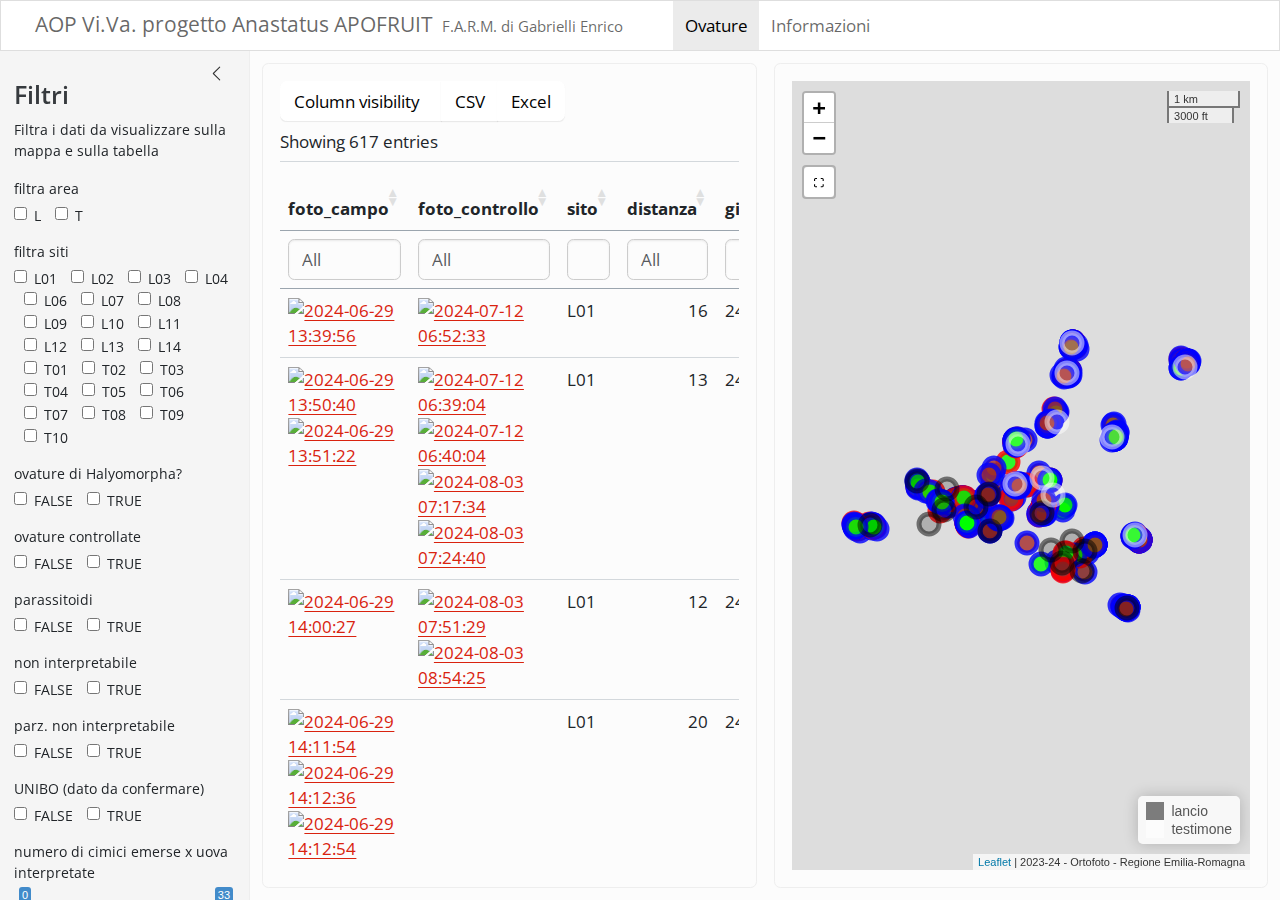
==== commit 2ed5d09d: "quarto render" ====
--- a/docs/aop_viva_quarto.html
+++ b/docs/aop_viva_quarto.html
@@ -121,8 +121,8 @@
 <div class="card cell html-fill-item html-fill-container bslib-card" data-bslib-card-init="" data-require-bs-caller="card()" data-full-screen="false">
 <div class="card-body html-fill-item html-fill-container">
 <div class="cell-output-display html-fill-item html-fill-container">
-<div id="htmlwidget-32e6ce5c75908f23325b" style="width:100%;height:auto;" class="datatables html-widget html-fill-item html-fill-container"></div>
-<script type="application/json" data-for="htmlwidget-32e6ce5c75908f23325b">{"x":{"crosstalkOptions":{"key":["1","2","3","4","5","6","7","8","9","10","11","12","13","14","15","16","17","18","19","20","21","22","23","24","25","26","27","28","29","30","31","32","33","34","35","36","37","38","39","40","41","42","43","44","45","46","47","48","49","50","51","52","53","54","55","56","57","58","59","60","61","62","63","64","65","66","67","68","69","70","71","72","73","74","75","76","77","78","79","80","81","82","83","84","85","86","87","88","89","90","91","92","93","94","95","96","97","98","99","100","101","102","103","104","105","106","107","108","109","110","111","112","113","114","115","116","117","118","119","120","121","122","123","124","125","126","127","128","129","130","131","132","133","134","135","136","137","138","139","140","141","142","143","144","145","146","147","148","149","150","151","152","153","154","155","156","157","158","159","160","161","162","163","164","165","166","167","168","169","170","171","172","173","174","175","176","177","178","179","180","181","182","183","184","185","186","187","188","189","190","191","192","193","194","195","196","197","198","199","200","201","202","203","204","205","206","207","208","209","210","211","212","213","214","215","216","217","218","219","220","221","222","223","224","225","226","227","228","229","230","231","232","233","234","235","236","237","238","239","240","241","242","243","244","245","246","247","248","249","250","251","252","253","254","255","256","257","258","259","260","261","262","263","264","265","266","267","268","269","270","271","272","273","274","275","276","277","278","279","280","281","282","283","284","285","286","287","288","289","290","291","292","293","294","295","296","297","298","299","300","301","302","303","304","305","306","307","308","309","310","311","312","313","314","315","316","317","318","319","320","321","322","323","324","325","326","327","328","329","330","331","332","333","334","335","336","337","338","339","340","341","342","343","344","345","346","347","348","349","350","351","352","353","354","355","356","357","358","359","360","361","362","363","364","365","366","367","368","369","370","371","372","373","374","375","376","377","378","379","380","381","382","383","384","385","386","387","388","389","390","391","392","393","394","395","396","397","398","399","400","401","402","403","404","405","406","407","408","409","410","411","412","413","414","415","416","417","418","419","420","421","422","423","424","425","426","427","428","429","430","431","432","433","434","435","436","437","438","439","440","441","442","443","444","445","446","447","448","449","450","451","452","453","454","455","456","457","458","459","460","461","462","463","464","465","466","467","468","469","470","471","472","473","474","475","476","477","478","479","480","481","482","483","484","485","486","487","488","489","490","491","492","493","494","495","496","497","498","499","500","501","502","503","504","505","506","507","508","509","510","511","512","513","514","515","516","517","518","519","520","521","522","523","524","525","526","527","528","529","530","531","532","533","534","535","536","537","538","539","540","541","542","543","544","545","546","547","548","549","550","551","552","553","554","555","556","557","558","559","560","561","562","563","564","565","566","567","568","569","570","571","572","573","574","575","576","577","578","579","580","581","582","583","584","585","586","587","588","589","590","591","592","593","594","595","596","597","598","599","600","601","602","603","604","605","606","607","608","609","610","611","612","613","614","615","616","617"],"group":"SharedData9ab0d449"},"style":"bootstrap","filter":"top","vertical":false,"filterHTML":"<tr>\n  <td data-type=\"character\" style=\"vertical-align: top;\">\n    <div class=\"form-group has-feedback\" style=\"margin-bottom: auto;\">\n      <input type=\"search\" placeholder=\"All\" class=\"form-control\" style=\"width: 100%;\"/>\n      <span class=\"glyphicon glyphicon-remove-circle form-control-feedback\"><\/span>\n    <\/div>\n  <\/td>\n  <td data-type=\"character\" style=\"vertical-align: top;\">\n    <div class=\"form-group has-feedback\" style=\"margin-bottom: auto;\">\n      <input type=\"search\" placeholder=\"All\" class=\"form-control\" style=\"width: 100%;\"/>\n      <span class=\"glyphicon glyphicon-remove-circle form-control-feedback\"><\/span>\n    <\/div>\n  <\/td>\n  <td data-type=\"factor\" style=\"vertical-align: top;\">\n    <div class=\"form-group has-feedback\" style=\"margin-bottom: auto;\">\n      <input type=\"search\" placeholder=\"All\" class=\"form-control\" style=\"width: 100%;\"/>\n      <span class=\"glyphicon glyphicon-remove-circle form-control-feedback\"><\/span>\n    <\/div>\n    <div style=\"width: 100%; display: none;\">\n      <select multiple=\"multiple\" style=\"width: 100%;\" data-options=\"[&quot;L01&quot;,&quot;L02&quot;,&quot;L03&quot;,&quot;L04&quot;,&quot;L06&quot;,&quot;L07&quot;,&quot;L08&quot;,&quot;L09&quot;,&quot;L10&quot;,&quot;L11&quot;,&quot;L12&quot;,&quot;L13&quot;,&quot;L14&quot;,&quot;T01&quot;,&quot;T02&quot;,&quot;T03&quot;,&quot;T04&quot;,&quot;T05&quot;,&quot;T06&quot;,&quot;T07&quot;,&quot;T08&quot;,&quot;T09&quot;,&quot;T10&quot;]\"><\/select>\n    <\/div>\n  <\/td>\n  <td data-type=\"number\" style=\"vertical-align: top;\">\n    <div class=\"form-group has-feedback\" style=\"margin-bottom: auto;\">\n      <input type=\"search\" placeholder=\"All\" class=\"form-control\" style=\"width: 100%;\"/>\n      <span class=\"glyphicon glyphicon-remove-circle form-control-feedback\"><\/span>\n    <\/div>\n    <div style=\"display: none;position: absolute;width: 200px;opacity: 1\">\n      <div data-min=\"0.324621913728027\" data-max=\"571.299541750523\" data-scale=\"15\"><\/div>\n      <span style=\"float: left;\"><\/span>\n      <span style=\"float: right;\"><\/span>\n    <\/div>\n  <\/td>\n  <td data-type=\"factor\" style=\"vertical-align: top;\">\n    <div class=\"form-group has-feedback\" style=\"margin-bottom: auto;\">\n      <input type=\"search\" placeholder=\"All\" class=\"form-control\" style=\"width: 100%;\"/>\n      <span class=\"glyphicon glyphicon-remove-circle form-control-feedback\"><\/span>\n    <\/div>\n    <div style=\"width: 100%; display: none;\">\n      <select multiple=\"multiple\" style=\"width: 100%;\" data-options=\"[&quot;240611&quot;,&quot;240629&quot;,&quot;240701&quot;,&quot;240702&quot;,&quot;240704&quot;,&quot;240706&quot;,&quot;240711&quot;,&quot;240723&quot;,&quot;240724&quot;,&quot;240729&quot;,&quot;240730&quot;,&quot;240805&quot;,&quot;240812&quot;,&quot;240813&quot;,&quot;240814&quot;,&quot;240817&quot;,&quot;240822&quot;,&quot;240826&quot;,&quot;240827&quot;,&quot;240828&quot;,&quot;240830&quot;,&quot;240906&quot;,&quot;240911&quot;,&quot;240912&quot;,&quot;240914&quot;,&quot;240925&quot;,&quot;241001&quot;,&quot;241002&quot;]\"><\/select>\n    <\/div>\n  <\/td>\n  <td data-type=\"time\" style=\"vertical-align: top;\">\n    <div class=\"form-group has-feedback\" style=\"margin-bottom: auto;\">\n      <input type=\"search\" placeholder=\"All\" class=\"form-control\" style=\"width: 100%;\"/>\n      <span class=\"glyphicon glyphicon-remove-circle form-control-feedback\"><\/span>\n    <\/div>\n    <div style=\"display: none;position: absolute;width: 200px;opacity: 1\">\n      <div data-min=\"1718056800000\" data-max=\"1.72782e+12\"><\/div>\n      <span style=\"float: left;\"><\/span>\n      <span style=\"float: right;\"><\/span>\n    <\/div>\n  <\/td>\n  <td data-type=\"factor\" style=\"vertical-align: top;\">\n    <div class=\"form-group has-feedback\" style=\"margin-bottom: auto;\">\n      <input type=\"search\" placeholder=\"All\" class=\"form-control\" style=\"width: 100%;\"/>\n      <span class=\"glyphicon glyphicon-remove-circle form-control-feedback\"><\/span>\n    <\/div>\n    <div style=\"width: 100%; display: none;\">\n      <select multiple=\"multiple\" style=\"width: 100%;\" data-options=\"[&quot;L01-240629EG01&quot;,&quot;L01-240629EG02&quot;,&quot;L01-240629EG03&quot;,&quot;L01-240629EG04&quot;,&quot;L01-240724EG01&quot;,&quot;L01-240724EG02&quot;,&quot;L01-240724VC01&quot;,&quot;L01-240724VC02&quot;,&quot;L01-240724VC03&quot;,&quot;L01-240724VC04&quot;,&quot;L01-240724VC05&quot;,&quot;L01-240814EG01&quot;,&quot;L01-240814EG02&quot;,&quot;L01-240814EG03&quot;,&quot;L01-240814VC01&quot;,&quot;L01-240814VC02&quot;,&quot;L01-240814VC03&quot;,&quot;L01-240814VC04&quot;,&quot;L01-240814VC05&quot;,&quot;L01-240814VC06&quot;,&quot;L01-240814VC07&quot;,&quot;L01-240814VC08&quot;,&quot;L01-240814VC09&quot;,&quot;L01-240814VC10&quot;,&quot;L01-240814VC11&quot;,&quot;L01-240814VC12&quot;,&quot;L01-240814VC13&quot;,&quot;L01-240827VC01&quot;,&quot;L01-240827VC02&quot;,&quot;L01-240827VC03&quot;,&quot;L01-240827VC04&quot;,&quot;L01-240830EG01&quot;,&quot;L01-240911EG14&quot;,&quot;L01-240911EG15&quot;,&quot;L01-240911EG16&quot;,&quot;L01-240911EG17&quot;,&quot;L01-240911VC21&quot;,&quot;L01-240911VC22&quot;,&quot;L01-240911VC23&quot;,&quot;L01-240911VC24&quot;,&quot;L01-240911VC25&quot;,&quot;L01-240911VC26&quot;,&quot;L01-240911VC27&quot;,&quot;L01-240911VC28&quot;,&quot;L02-240724VC08&quot;,&quot;L03-240629EG05&quot;,&quot;L03-240629EG06&quot;,&quot;L03-240711EG01&quot;,&quot;L03-240711EG02&quot;,&quot;L03-240724EG03&quot;,&quot;L03-240724EG04&quot;,&quot;L03-240724EG05&quot;,&quot;L03-240724EG06&quot;,&quot;L03-240724VC06&quot;,&quot;L03-240724VC07&quot;,&quot;L03-240814EG19&quot;,&quot;L03-240814EG20&quot;,&quot;L03-240814EG21&quot;,&quot;L03-240814EG22&quot;,&quot;L03-240814VC30&quot;,&quot;L03-240814VC31&quot;,&quot;L03-240827EG19&quot;,&quot;L03-240827EG20&quot;,&quot;L03-240827EG21&quot;,&quot;L03-240827EG22&quot;,&quot;L03-240827VC25&quot;,&quot;L03-240827VC26&quot;,&quot;L03-241002EG17&quot;,&quot;L03-241002VC21&quot;,&quot;L03-241002VC22&quot;,&quot;L04-240629EG07&quot;,&quot;L04-240629EG08&quot;,&quot;L04-240814EG04&quot;,&quot;L04-240814EG05&quot;,&quot;L04-240814EG06&quot;,&quot;L04-240827EG23&quot;,&quot;L04-240827EG24&quot;,&quot;L04-240827EG25&quot;,&quot;L04-240827EG26&quot;,&quot;L04-240827EG27&quot;,&quot;L04-240827EG28&quot;,&quot;L04-240827VC27&quot;,&quot;L04-240827VC28&quot;,&quot;L04-240827VC29&quot;,&quot;L04-240827VC30&quot;,&quot;L04-240827VC31&quot;,&quot;L04-240827VC32&quot;,&quot;L04-240827VC33&quot;,&quot;L04-240827VC34&quot;,&quot;L04-240911EG18&quot;,&quot;L04-240911EG19&quot;,&quot;L04-240911EG20&quot;,&quot;L04-240911EG21&quot;,&quot;L04-240911EG22&quot;,&quot;L04-240911VC29&quot;,&quot;L04-240911VC30&quot;,&quot;L04-240911VC31&quot;,&quot;L04-240911VC32&quot;,&quot;L04-240911VC33&quot;,&quot;L04-240911VC34&quot;,&quot;L04-240911VC35&quot;,&quot;L04-240911VC36&quot;,&quot;L04-240911VC37&quot;,&quot;L04-240914EG21&quot;,&quot;L04-240914EG22&quot;,&quot;L04-240914EG23&quot;,&quot;L06-240730VC08&quot;,&quot;L06-240730VC09&quot;,&quot;L06-240730VC10&quot;,&quot;L07-240730EG05&quot;,&quot;L07-240730VC11&quot;,&quot;L07-240730VC12&quot;,&quot;L07-240730VC13&quot;,&quot;L07-240812EG01&quot;,&quot;L07-240812EG02&quot;,&quot;L07-240812EG03&quot;,&quot;L07-240812VC01&quot;,&quot;L07-240812VC02&quot;,&quot;L07-240812VC03&quot;,&quot;L07-240812VC04&quot;,&quot;L07-240911EG09&quot;,&quot;L07-240911VC12&quot;,&quot;L07-241001VC15&quot;,&quot;L08-240611VC01&quot;,&quot;L08-240724EG09&quot;,&quot;L08-240724VC13&quot;,&quot;L08-240813EG01&quot;,&quot;L08-240813EG02&quot;,&quot;L08-240813EG03&quot;,&quot;L08-240813EG04&quot;,&quot;L08-240813VC01&quot;,&quot;L08-240813VC02&quot;,&quot;L08-240813VC03&quot;,&quot;L08-240813VC04&quot;,&quot;L08-240826EG11&quot;,&quot;L08-240826EG12&quot;,&quot;L08-240826VC16&quot;,&quot;L08-240826VC17&quot;,&quot;L08-240826VC18&quot;,&quot;L08-240826VC19&quot;,&quot;L08-240826VC20&quot;,&quot;L08-240912EG07&quot;,&quot;L08-240912EG08&quot;,&quot;L08-240912VC09&quot;,&quot;L08-240912VC10&quot;,&quot;L09-240813VC05&quot;,&quot;L09-240826EG06&quot;,&quot;L09-240914VC20&quot;,&quot;L09-241002EG05&quot;,&quot;L09-241002EG06&quot;,&quot;L09-241002VC06&quot;,&quot;L09-241002VC07&quot;,&quot;L09-241002VC08&quot;,&quot;L09-241002VC09&quot;,&quot;L09-241002VC10&quot;,&quot;L10-240611EG05&quot;,&quot;L10-240611VC02&quot;,&quot;L10-240611VC03&quot;,&quot;L10-240611VC04&quot;,&quot;L10-240629EG09&quot;,&quot;L10-240629EG10&quot;,&quot;L10-240724EG07&quot;,&quot;L10-240724EG08&quot;,&quot;L10-240724VC09&quot;,&quot;L10-240724VC10&quot;,&quot;L10-240724VC11&quot;,&quot;L10-240724VC12&quot;,&quot;L10-240813EG05&quot;,&quot;L10-240813EG06&quot;,&quot;L10-240813EG07&quot;,&quot;L10-240813EG08&quot;,&quot;L10-240813VC06&quot;,&quot;L10-240827EG29&quot;,&quot;L10-240827VC35&quot;,&quot;L10-240827VC36&quot;,&quot;L10-240827VC37&quot;,&quot;L10-240827VC38&quot;,&quot;L10-240827VC39&quot;,&quot;L10-240827VC40&quot;,&quot;L10-240914EG13&quot;,&quot;L10-240914EG14&quot;,&quot;L10-240914EG15&quot;,&quot;L10-240914EG16&quot;,&quot;L10-240914EG17&quot;,&quot;L10-240914EG18&quot;,&quot;L10-240914EG19&quot;,&quot;L10-240914EG20&quot;,&quot;L10-241002EG01&quot;,&quot;L10-241002EG02&quot;,&quot;L10-241002EG03&quot;,&quot;L10-241002EG04&quot;,&quot;L11-240701EG01&quot;,&quot;L11-240723EG08&quot;,&quot;L11-240723EG09&quot;,&quot;L11-240723EG10&quot;,&quot;L11-240723EG11&quot;,&quot;L11-240723EG12&quot;,&quot;L11-240723EG13&quot;,&quot;L11-240813EG09&quot;,&quot;L11-240813EG10&quot;,&quot;L11-240813EG11&quot;,&quot;L11-240813EG12&quot;,&quot;L11-240813EG13&quot;,&quot;L11-240813EG14&quot;,&quot;L11-240813EG15&quot;,&quot;L11-240813VC07&quot;,&quot;L11-240813VC08&quot;,&quot;L11-240813VC09&quot;,&quot;L11-240813VC10&quot;,&quot;L11-240813VC11&quot;,&quot;L11-240813VC12&quot;,&quot;L11-240813VC13&quot;,&quot;L11-240813VC14&quot;,&quot;L11-240817EG07&quot;,&quot;L11-240817EG08&quot;,&quot;L11-240817EG09&quot;,&quot;L11-240817EG10&quot;,&quot;L11-240817EG11&quot;,&quot;L11-240817EG12&quot;,&quot;L11-240826VC25&quot;,&quot;L11-240826VC26&quot;,&quot;L11-240826VC27&quot;,&quot;L11-240826VC28&quot;,&quot;L11-240826VC29&quot;,&quot;L11-240912EG01&quot;,&quot;L11-240912EG02&quot;,&quot;L11-240912EG03&quot;,&quot;L11-240912EG04&quot;,&quot;L11-240912VC01&quot;,&quot;L11-240912VC02&quot;,&quot;L11-240912VC03&quot;,&quot;L11-240912VC04&quot;,&quot;L11-240912VC05&quot;,&quot;L11-241002EG09&quot;,&quot;L11-241002EG10&quot;,&quot;L11-241002EG11&quot;,&quot;L11-241002EG12&quot;,&quot;L11-241002VC13&quot;,&quot;L11-241002VC14&quot;,&quot;L11-241002VC15&quot;,&quot;L12-241002VC01&quot;,&quot;L12-241002VC02&quot;,&quot;L12-241002VC03&quot;,&quot;L12-241002VC04&quot;,&quot;L12-241002VC05&quot;,&quot;L13-240723EG05&quot;,&quot;L13-240723EG06&quot;,&quot;L13-240723EG07&quot;,&quot;L13-240723VC07&quot;,&quot;L13-240723VC08&quot;,&quot;L13-240723VC09&quot;,&quot;L13-240723VC10&quot;,&quot;L13-240813EG20&quot;,&quot;L13-240813VC22&quot;,&quot;L13-240828EG04&quot;,&quot;L13-240828EG06&quot;,&quot;L13-240828VC06&quot;,&quot;L13-240828VC07&quot;,&quot;L13-240911EG33&quot;,&quot;L13-240911EG34&quot;,&quot;L13-240911EG35&quot;,&quot;L14-240701EG02&quot;,&quot;L14-240701EG03&quot;,&quot;L14-240701EG04&quot;,&quot;L14-240701EG05&quot;,&quot;L14-240701EG06&quot;,&quot;L14-240704EG09&quot;,&quot;L14-240723EG14&quot;,&quot;L14-240723EG15&quot;,&quot;L14-240723EG16&quot;,&quot;L14-240723EG17&quot;,&quot;L14-240723VC11&quot;,&quot;L14-240723VC12&quot;,&quot;L14-240723VC13&quot;,&quot;L14-240723VC14&quot;,&quot;L14-240723VC15&quot;,&quot;L14-240813EG16&quot;,&quot;L14-240813EG17&quot;,&quot;L14-240813EG18&quot;,&quot;L14-240813EG19&quot;,&quot;L14-240813VC15&quot;,&quot;L14-240813VC16&quot;,&quot;L14-240813VC17&quot;,&quot;L14-240813VC18&quot;,&quot;L14-240813VC19&quot;,&quot;L14-240813VC20&quot;,&quot;L14-240813VC21&quot;,&quot;L14-240817EG01&quot;,&quot;L14-240817EG02&quot;,&quot;L14-240817EG03&quot;,&quot;L14-240817EG04&quot;,&quot;L14-240817EG05&quot;,&quot;L14-240817EG06&quot;,&quot;L14-240822EG03&quot;,&quot;L14-240822EG04&quot;,&quot;L14-240822EG05&quot;,&quot;L14-240822EG06&quot;,&quot;L14-240822EG07&quot;,&quot;L14-240826EG13&quot;,&quot;L14-240826EG14&quot;,&quot;L14-240826EG15&quot;,&quot;L14-240826EG16&quot;,&quot;L14-240826EG17&quot;,&quot;L14-240826EG18&quot;,&quot;L14-240826EG19&quot;,&quot;L14-240826VC21&quot;,&quot;L14-240826VC22&quot;,&quot;L14-240826VC23&quot;,&quot;L14-240826VC24&quot;,&quot;L14-240906EG01&quot;,&quot;L14-240911EG28&quot;,&quot;L14-240911EG29&quot;,&quot;L14-240911EG30&quot;,&quot;L14-240911EG31&quot;,&quot;L14-240911EG32&quot;,&quot;L14-240911VC45&quot;,&quot;L14-240911VC46&quot;,&quot;L14-240911VC47&quot;,&quot;L14-240911VC48&quot;,&quot;L14-240911VC49&quot;,&quot;L14-240911VC50&quot;,&quot;L14-241002EG07&quot;,&quot;L14-241002EG08&quot;,&quot;L14-241002VC11&quot;,&quot;L14-241002VC12&quot;,&quot;T01-240701EG07&quot;,&quot;T01-240723EG18&quot;,&quot;T01-240723VC16&quot;,&quot;T01-240805EG01&quot;,&quot;T01-240805EG02&quot;,&quot;T01-240805EG03&quot;,&quot;T01-240812EG04&quot;,&quot;T01-240812EG05&quot;,&quot;T01-240812EG13&quot;,&quot;T01-240812VC05&quot;,&quot;T01-240826EG01&quot;,&quot;T01-240826EG02&quot;,&quot;T01-240826EG03&quot;,&quot;T01-240826EG04&quot;,&quot;T01-240826VC01&quot;,&quot;T01-240826VC02&quot;,&quot;T01-240826VC03&quot;,&quot;T01-240911EG07&quot;,&quot;T01-240911EG08&quot;,&quot;T01-240911EG10&quot;,&quot;T01-240911VC07&quot;,&quot;T01-240911VC08&quot;,&quot;T01-240911VC09&quot;,&quot;T01-240911VC10&quot;,&quot;T01-240911VC11&quot;,&quot;T01-241001VC14&quot;,&quot;T02-240702EG02&quot;,&quot;T02-240729VC01&quot;,&quot;T02-240729VC02&quot;,&quot;T02-240822EG02&quot;,&quot;T02-240826VC09&quot;,&quot;T02-240826VC10&quot;,&quot;T02-240826VC11&quot;,&quot;T02-240826VC12&quot;,&quot;T02-240914EG03&quot;,&quot;T02-240914EG05&quot;,&quot;T02-240914VC12&quot;,&quot;T02-240914VC13&quot;,&quot;T02-240914VC14&quot;,&quot;T02-240914VC15&quot;,&quot;T02-240914VC16&quot;,&quot;T02-240914VC17&quot;,&quot;T02-240914VC18&quot;,&quot;T02-240914VC19&quot;,&quot;T02-240925EG01&quot;,&quot;T02-240925EG02&quot;,&quot;T02-240925EG03&quot;,&quot;T02-241001EG05&quot;,&quot;T02-241001VC11&quot;,&quot;T02-241001VC12&quot;,&quot;T02-241001VC13&quot;,&quot;T03-240706EG01&quot;,&quot;T03-240729EG01&quot;,&quot;T03-240828EG05&quot;,&quot;T03-240828VC04&quot;,&quot;T03-240828VC05&quot;,&quot;T04-240706EG02&quot;,&quot;T04-240706EG03&quot;,&quot;T04-240706EG04&quot;,&quot;T04-240706EG05&quot;,&quot;T04-240729EG04&quot;,&quot;T04-240729EG05&quot;,&quot;T04-240729VC06&quot;,&quot;T04-240729VC07&quot;,&quot;T04-240729VC08&quot;,&quot;T04-240729VC09&quot;,&quot;T04-240729VC10&quot;,&quot;T04-240729VC11&quot;,&quot;T04-240812EG06&quot;,&quot;T04-240812EG07&quot;,&quot;T04-240812EG08&quot;,&quot;T04-240812VC07&quot;,&quot;T04-240812VC08&quot;,&quot;T04-240812VC09&quot;,&quot;T04-240812VC10&quot;,&quot;T04-240812VC11&quot;,&quot;T04-240812VC12&quot;,&quot;T04-240812VC13&quot;,&quot;T04-240812VC14&quot;,&quot;T04-240812VC15&quot;,&quot;T04-240812VC16&quot;,&quot;T04-240817EG13&quot;,&quot;T04-240817EG14&quot;,&quot;T04-240822EG01&quot;,&quot;T04-240826EG05&quot;,&quot;T04-240826VC04&quot;,&quot;T04-240826VC05&quot;,&quot;T04-240826VC06&quot;,&quot;T04-240826VC07&quot;,&quot;T04-240826VC08&quot;,&quot;T04-240914EG02&quot;,&quot;T04-240914VC06&quot;,&quot;T04-240914VC07&quot;,&quot;T04-240914VC08&quot;,&quot;T04-240914VC09&quot;,&quot;T04-240914VC10&quot;,&quot;T04-240914VC11&quot;,&quot;T04-241001EG04&quot;,&quot;T04-241001VC09&quot;,&quot;T04-241001VC10&quot;,&quot;T05-240814EG10&quot;,&quot;T05-240814VC19&quot;,&quot;T05-240827EG06&quot;,&quot;T05-240827EG07&quot;,&quot;T05-240827EG08&quot;,&quot;T05-240827EG09&quot;,&quot;T05-240827VC13&quot;,&quot;T05-240911EG23&quot;,&quot;T05-240911EG24&quot;,&quot;T05-240911EG25&quot;,&quot;T05-240911EG26&quot;,&quot;T05-240911EG27&quot;,&quot;T05-240911VC38&quot;,&quot;T05-240911VC39&quot;,&quot;T05-240911VC40&quot;,&quot;T05-240911VC41&quot;,&quot;T05-240911VC42&quot;,&quot;T05-240911VC43&quot;,&quot;T05-240911VC44&quot;,&quot;T05-241001VC04&quot;,&quot;T05-241001VC05&quot;,&quot;T06-240704EG10&quot;,&quot;T06-240704EG11&quot;,&quot;T06-240704EG12&quot;,&quot;T06-240729EG02&quot;,&quot;T06-240729EG03&quot;,&quot;T06-240729VC03&quot;,&quot;T06-240729VC04&quot;,&quot;T06-240729VC05&quot;,&quot;T06-240814EG11&quot;,&quot;T06-240827EG10&quot;,&quot;T06-240827VC14&quot;,&quot;T06-240827VC15&quot;,&quot;T06-240914EG01&quot;,&quot;T06-240914VC01&quot;,&quot;T06-240914VC02&quot;,&quot;T06-240914VC03&quot;,&quot;T06-240914VC04&quot;,&quot;T06-240914VC05&quot;,&quot;T06-241001EG03&quot;,&quot;T06-241001VC06&quot;,&quot;T06-241001VC07&quot;,&quot;T06-241001VC08&quot;,&quot;T07-240814EG23&quot;,&quot;T07-240827EG01&quot;,&quot;T07-240827EG02&quot;,&quot;T07-240827EG03&quot;,&quot;T07-240827EG04&quot;,&quot;T07-240827EG05&quot;,&quot;T07-240827VC05&quot;,&quot;T07-240827VC06&quot;,&quot;T07-240827VC07&quot;,&quot;T07-240827VC08&quot;,&quot;T07-240827VC09&quot;,&quot;T07-240827VC10&quot;,&quot;T07-240827VC11&quot;,&quot;T07-240827VC12&quot;,&quot;T07-240911EG11&quot;,&quot;T07-240911EG12&quot;,&quot;T07-240911EG13&quot;,&quot;T07-240911VC13&quot;,&quot;T07-240911VC14&quot;,&quot;T07-240911VC15&quot;,&quot;T07-240911VC16&quot;,&quot;T07-240911VC17&quot;,&quot;T07-240911VC18&quot;,&quot;T07-240911VC19&quot;,&quot;T07-240911VC20&quot;,&quot;T07-241001EG01&quot;,&quot;T07-241001EG02&quot;,&quot;T07-241001VC01&quot;,&quot;T07-241001VC02&quot;,&quot;T07-241001VC03&quot;,&quot;T08-240706EG06&quot;,&quot;T08-240730VC14&quot;,&quot;T08-240730VC15&quot;,&quot;T08-240730VC16&quot;,&quot;T08-240814EG17&quot;,&quot;T08-240814EG18&quot;,&quot;T08-240814VC25&quot;,&quot;T08-240814VC26&quot;,&quot;T08-240814VC27&quot;,&quot;T08-240814VC28&quot;,&quot;T08-240814VC29&quot;,&quot;T08-240828EG01&quot;,&quot;T08-240828EG02&quot;,&quot;T08-240828EG03&quot;,&quot;T08-240828VC01&quot;,&quot;T08-240828VC02&quot;,&quot;T08-240828VC03&quot;,&quot;T08-240914EG06&quot;,&quot;T08-240914EG07&quot;,&quot;T08-240914EG08&quot;,&quot;T08-240914EG09&quot;,&quot;T08-240914EG10&quot;,&quot;T08-240914EG11&quot;,&quot;T08-240914EG12&quot;,&quot;T08-240914VC21&quot;,&quot;T08-240914VC22&quot;,&quot;T08-240914VC23&quot;,&quot;T08-240914VC24&quot;,&quot;T08-240914VC25&quot;,&quot;T08-240914VC26&quot;,&quot;T09-240704EG01&quot;,&quot;T09-240704EG02&quot;,&quot;T09-240704EG03&quot;,&quot;T09-240704EG04&quot;,&quot;T09-240704EG05&quot;,&quot;T09-240704EG06&quot;,&quot;T09-240704EG07&quot;,&quot;T09-240704EG08&quot;,&quot;T09-240723EG01&quot;,&quot;T09-240723EG02&quot;,&quot;T09-240723EG03&quot;,&quot;T09-240723EG04&quot;,&quot;T09-240723VC01&quot;,&quot;T09-240723VC02&quot;,&quot;T09-240723VC03&quot;,&quot;T09-240723VC04&quot;,&quot;T09-240723VC05&quot;,&quot;T09-240723VC06&quot;,&quot;T09-240812EG09&quot;,&quot;T09-240812EG10&quot;,&quot;T09-240812EG11&quot;,&quot;T09-240812EG12&quot;,&quot;T09-240812VC17&quot;,&quot;T09-240812VC18&quot;,&quot;T09-240812VC19&quot;,&quot;T09-240812VC20&quot;,&quot;T09-240812VC21&quot;,&quot;T09-240812VC22&quot;,&quot;T09-240827EG11&quot;,&quot;T09-240827EG12&quot;,&quot;T09-240827EG13&quot;,&quot;T09-240827EG14&quot;,&quot;T09-240827EG15&quot;,&quot;T09-240827EG16&quot;,&quot;T09-240827EG17&quot;,&quot;T09-240827EG18&quot;,&quot;T09-240827VC16&quot;,&quot;T09-240827VC17&quot;,&quot;T09-240827VC18&quot;,&quot;T09-240827VC20&quot;,&quot;T09-240827VC21&quot;,&quot;T09-240827VC22&quot;,&quot;T09-240827VC23&quot;,&quot;T09-240827VC24&quot;,&quot;T09-240911EG01&quot;,&quot;T09-240911EG02&quot;,&quot;T09-240911EG03&quot;,&quot;T09-240911EG04&quot;,&quot;T09-240911EG05&quot;,&quot;T09-240911EG06&quot;,&quot;T09-240911VC01&quot;,&quot;T09-240911VC02&quot;,&quot;T09-240911VC03&quot;,&quot;T09-240911VC04&quot;,&quot;T09-240911VC05&quot;,&quot;T09-240911VC06&quot;,&quot;T09-241002EG13&quot;,&quot;T09-241002EG14&quot;,&quot;T09-241002EG15&quot;,&quot;T09-241002EG16&quot;,&quot;T09-241002VC16&quot;,&quot;T09-241002VC17&quot;,&quot;T09-241002VC18&quot;,&quot;T09-241002VC19&quot;,&quot;T09-241002VC20&quot;,&quot;T10-240702EG01&quot;,&quot;T10-240730EG06&quot;,&quot;T10-240730EG07&quot;,&quot;T10-240730VC17&quot;,&quot;T10-240814EG07&quot;,&quot;T10-240814EG08&quot;,&quot;T10-240814EG09&quot;,&quot;T10-240814VC14&quot;,&quot;T10-240814VC15&quot;,&quot;T10-240814VC16&quot;,&quot;T10-240814VC17&quot;,&quot;T10-240814VC18&quot;,&quot;T10-240826EG07&quot;,&quot;T10-240826EG08&quot;,&quot;T10-240826EG09&quot;,&quot;T10-240826EG10&quot;,&quot;T10-240826VC13&quot;,&quot;T10-240826VC14&quot;,&quot;T10-240826VC15&quot;,&quot;T10-240912EG05&quot;,&quot;T10-240912EG06&quot;,&quot;T10-240912VC06&quot;,&quot;T10-240912VC07&quot;,&quot;T10-240912VC08&quot;]\"><\/select>\n    <\/div>\n  <\/td>\n  <td data-type=\"character\" style=\"vertical-align: top;\">\n    <div class=\"form-group has-feedback\" style=\"margin-bottom: auto;\">\n      <input type=\"search\" placeholder=\"All\" class=\"form-control\" style=\"width: 100%;\"/>\n      <span class=\"glyphicon glyphicon-remove-circle form-control-feedback\"><\/span>\n    <\/div>\n  <\/td>\n  <td data-type=\"logical\" style=\"vertical-align: top;\">\n    <div class=\"form-group has-feedback\" style=\"margin-bottom: auto;\">\n      <input type=\"search\" placeholder=\"All\" class=\"form-control\" style=\"width: 100%;\"/>\n      <span class=\"glyphicon glyphicon-remove-circle form-control-feedback\"><\/span>\n    <\/div>\n    <div style=\"width: 100%; display: none;\">\n      <select multiple=\"multiple\" style=\"width: 100%;\" data-options=\"[&quot;true&quot;,&quot;false&quot;]\"><\/select>\n    <\/div>\n  <\/td>\n  <td data-type=\"logical\" style=\"vertical-align: top;\">\n    <div class=\"form-group has-feedback\" style=\"margin-bottom: auto;\">\n      <input type=\"search\" placeholder=\"All\" class=\"form-control\" style=\"width: 100%;\"/>\n      <span class=\"glyphicon glyphicon-remove-circle form-control-feedback\"><\/span>\n    <\/div>\n    <div style=\"width: 100%; display: none;\">\n      <select multiple=\"multiple\" style=\"width: 100%;\" data-options=\"[&quot;true&quot;,&quot;false&quot;]\"><\/select>\n    <\/div>\n  <\/td>\n  <td data-type=\"number\" style=\"vertical-align: top;\">\n    <div class=\"form-group has-feedback\" style=\"margin-bottom: auto;\">\n      <input type=\"search\" placeholder=\"All\" class=\"form-control\" style=\"width: 100%;\"/>\n      <span class=\"glyphicon glyphicon-remove-circle form-control-feedback\"><\/span>\n    <\/div>\n    <div style=\"display: none;position: absolute;width: 200px;opacity: 1\">\n      <div data-min=\"1\" data-max=\"33\"><\/div>\n      <span style=\"float: left;\"><\/span>\n      <span style=\"float: right;\"><\/span>\n    <\/div>\n  <\/td>\n  <td data-type=\"number\" style=\"vertical-align: top;\">\n    <div class=\"form-group has-feedback\" style=\"margin-bottom: auto;\">\n      <input type=\"search\" placeholder=\"All\" class=\"form-control\" style=\"width: 100%;\"/>\n      <span class=\"glyphicon glyphicon-remove-circle form-control-feedback\"><\/span>\n    <\/div>\n    <div style=\"display: none;position: absolute;width: 200px;opacity: 1\">\n      <div data-min=\"0\" data-max=\"33\"><\/div>\n      <span style=\"float: left;\"><\/span>\n      <span style=\"float: right;\"><\/span>\n    <\/div>\n  <\/td>\n  <td data-type=\"number\" style=\"vertical-align: top;\">\n    <div class=\"form-group has-feedback\" style=\"margin-bottom: auto;\">\n      <input type=\"search\" placeholder=\"All\" class=\"form-control\" style=\"width: 100%;\"/>\n      <span class=\"glyphicon glyphicon-remove-circle form-control-feedback\"><\/span>\n    <\/div>\n    <div style=\"display: none;position: absolute;width: 200px;opacity: 1\">\n      <div data-min=\"0\" data-max=\"33\"><\/div>\n      <span style=\"float: left;\"><\/span>\n      <span style=\"float: right;\"><\/span>\n    <\/div>\n  <\/td>\n  <td data-type=\"number\" style=\"vertical-align: top;\">\n    <div class=\"form-group has-feedback\" style=\"margin-bottom: auto;\">\n      <input type=\"search\" placeholder=\"All\" class=\"form-control\" style=\"width: 100%;\"/>\n      <span class=\"glyphicon glyphicon-remove-circle form-control-feedback\"><\/span>\n    <\/div>\n    <div style=\"display: none;position: absolute;width: 200px;opacity: 1\">\n      <div data-min=\"0\" data-max=\"25\"><\/div>\n      <span style=\"float: left;\"><\/span>\n      <span style=\"float: right;\"><\/span>\n    <\/div>\n  <\/td>\n  <td data-type=\"number\" style=\"vertical-align: top;\">\n    <div class=\"form-group has-feedback\" style=\"margin-bottom: auto;\">\n      <input type=\"search\" placeholder=\"All\" class=\"form-control\" style=\"width: 100%;\"/>\n      <span class=\"glyphicon glyphicon-remove-circle form-control-feedback\"><\/span>\n    <\/div>\n    <div style=\"display: none;position: absolute;width: 200px;opacity: 1\">\n      <div data-min=\"0\" data-max=\"28\"><\/div>\n      <span style=\"float: left;\"><\/span>\n      <span style=\"float: right;\"><\/span>\n    <\/div>\n  <\/td>\n  <td data-type=\"number\" style=\"vertical-align: top;\">\n    <div class=\"form-group has-feedback\" style=\"margin-bottom: auto;\">\n      <input type=\"search\" placeholder=\"All\" class=\"form-control\" style=\"width: 100%;\"/>\n      <span class=\"glyphicon glyphicon-remove-circle form-control-feedback\"><\/span>\n    <\/div>\n    <div style=\"display: none;position: absolute;width: 200px;opacity: 1\">\n      <div data-min=\"0\" data-max=\"23\"><\/div>\n      <span style=\"float: left;\"><\/span>\n      <span style=\"float: right;\"><\/span>\n    <\/div>\n  <\/td>\n  <td data-type=\"logical\" style=\"vertical-align: top;\">\n    <div class=\"form-group has-feedback\" style=\"margin-bottom: auto;\">\n      <input type=\"search\" placeholder=\"All\" class=\"form-control\" style=\"width: 100%;\"/>\n      <span class=\"glyphicon glyphicon-remove-circle form-control-feedback\"><\/span>\n    <\/div>\n    <div style=\"width: 100%; display: none;\">\n      <select multiple=\"multiple\" style=\"width: 100%;\" data-options=\"[&quot;true&quot;,&quot;false&quot;]\"><\/select>\n    <\/div>\n  <\/td>\n  <td data-type=\"logical\" style=\"vertical-align: top;\">\n    <div class=\"form-group has-feedback\" style=\"margin-bottom: auto;\">\n      <input type=\"search\" placeholder=\"All\" class=\"form-control\" style=\"width: 100%;\"/>\n      <span class=\"glyphicon glyphicon-remove-circle form-control-feedback\"><\/span>\n    <\/div>\n    <div style=\"width: 100%; display: none;\">\n      <select multiple=\"multiple\" style=\"width: 100%;\" data-options=\"[&quot;true&quot;,&quot;false&quot;,&quot;na&quot;]\"><\/select>\n    <\/div>\n  <\/td>\n  <td data-type=\"logical\" style=\"vertical-align: top;\">\n    <div class=\"form-group has-feedback\" style=\"margin-bottom: auto;\">\n      <input type=\"search\" placeholder=\"All\" class=\"form-control\" style=\"width: 100%;\"/>\n      <span class=\"glyphicon glyphicon-remove-circle form-control-feedback\"><\/span>\n    <\/div>\n    <div style=\"width: 100%; display: none;\">\n      <select multiple=\"multiple\" style=\"width: 100%;\" data-options=\"[&quot;true&quot;,&quot;false&quot;]\"><\/select>\n    <\/div>\n  <\/td>\n  <td data-type=\"character\" style=\"vertical-align: top;\">\n    <div class=\"form-group has-feedback\" style=\"margin-bottom: auto;\">\n      <input type=\"search\" placeholder=\"All\" class=\"form-control\" style=\"width: 100%;\"/>\n      <span class=\"glyphicon glyphicon-remove-circle form-control-feedback\"><\/span>\n    <\/div>\n  <\/td>\n  <td data-type=\"logical\" style=\"vertical-align: top;\">\n    <div class=\"form-group has-feedback\" style=\"margin-bottom: auto;\">\n      <input type=\"search\" placeholder=\"All\" class=\"form-control\" style=\"width: 100%;\"/>\n      <span class=\"glyphicon glyphicon-remove-circle form-control-feedback\"><\/span>\n    <\/div>\n    <div style=\"width: 100%; display: none;\">\n      <select multiple=\"multiple\" style=\"width: 100%;\" data-options=\"[&quot;true&quot;,&quot;false&quot;]\"><\/select>\n    <\/div>\n  <\/td>\n  <td data-type=\"character\" style=\"vertical-align: top;\">\n    <div class=\"form-group has-feedback\" style=\"margin-bottom: auto;\">\n      <input type=\"search\" placeholder=\"All\" class=\"form-control\" style=\"width: 100%;\"/>\n      <span class=\"glyphicon glyphicon-remove-circle form-control-feedback\"><\/span>\n    <\/div>\n  <\/td>\n  <td data-type=\"character\" style=\"vertical-align: top;\">\n    <div class=\"form-group has-feedback\" style=\"margin-bottom: auto;\">\n      <input type=\"search\" placeholder=\"All\" class=\"form-control\" style=\"width: 100%;\"/>\n      <span class=\"glyphicon glyphicon-remove-circle form-control-feedback\"><\/span>\n    <\/div>\n  <\/td>\n  <td style=\"vertical-align: top;\">\n    <div class=\"form-group has-feedback\" style=\"margin-bottom: auto;\">\n      <input type=\"search\" placeholder=\"All\" class=\"form-control\" style=\"width: 100%;\"/>\n      <span class=\"glyphicon glyphicon-remove-circle form-control-feedback\"><\/span>\n    <\/div>\n  <\/td>\n  <td data-type=\"character\" style=\"vertical-align: top;\">\n    <div class=\"form-group has-feedback\" style=\"margin-bottom: auto;\">\n      <input type=\"search\" placeholder=\"All\" class=\"form-control\" style=\"width: 100%;\"/>\n      <span class=\"glyphicon glyphicon-remove-circle form-control-feedback\"><\/span>\n    <\/div>\n  <\/td>\n<\/tr>","extensions":["Buttons","Scroller"],"data":[["<a href=\"https://drive.google.com/file/d/1evYd7ToN6nEh8ezHwlzIMf8AZGDcDwBz/view?usp=drivesdk\" target=\"_blank\"> <img src=\"https://drive.google.com/thumbnail?authuser=0&sz=w280&id=1evYd7ToN6nEh8ezHwlzIMf8AZGDcDwBz\" title=\"2024-06-29 13:39:56\" style=\"width:120px;\"><\/a>","<a href=\"https://drive.google.com/file/d/1lK_fu3yaWarEamE-XZobUDlEShjOjiL3/view?usp=drivesdk\" target=\"_blank\"> <img src=\"https://drive.google.com/thumbnail?authuser=0&sz=w280&id=1lK_fu3yaWarEamE-XZobUDlEShjOjiL3\" title=\"2024-06-29 13:50:40\" style=\"width:120px;\"><\/a><a href=\"https://drive.google.com/file/d/1loxgBtuEQYUP_RJt9KJBTJ6NaMfWCiTE/view?usp=drivesdk\" target=\"_blank\"> <img src=\"https://drive.google.com/thumbnail?authuser=0&sz=w280&id=1loxgBtuEQYUP_RJt9KJBTJ6NaMfWCiTE\" title=\"2024-06-29 13:51:22\" style=\"width:120px;\"><\/a>","<a href=\"https://drive.google.com/file/d/1AxxpGM1Te5eKODCh_QNQ39K6UDqMkB-6/view?usp=drivesdk\" target=\"_blank\"> <img src=\"https://drive.google.com/thumbnail?authuser=0&sz=w280&id=1AxxpGM1Te5eKODCh_QNQ39K6UDqMkB-6\" title=\"2024-06-29 14:00:27\" style=\"width:120px;\"><\/a>","<a href=\"https://drive.google.com/file/d/1YhN7gx4ingVG_5oe2PbYoqkOXpdHjLfS/view?usp=drivesdk\" target=\"_blank\"> <img src=\"https://drive.google.com/thumbnail?authuser=0&sz=w280&id=1YhN7gx4ingVG_5oe2PbYoqkOXpdHjLfS\" title=\"2024-06-29 14:11:54\" style=\"width:120px;\"><\/a><a href=\"https://drive.google.com/file/d/1-Yo7K9BiVag4UyEhflIdugfefu6fnUzw/view?usp=drivesdk\" target=\"_blank\"> <img src=\"https://drive.google.com/thumbnail?authuser=0&sz=w280&id=1-Yo7K9BiVag4UyEhflIdugfefu6fnUzw\" title=\"2024-06-29 14:12:36\" style=\"width:120px;\"><\/a><a href=\"https://drive.google.com/file/d/1LxZlx8foWwVm7YC4I7oINi30UqUNrKN7/view?usp=drivesdk\" target=\"_blank\"> <img src=\"https://drive.google.com/thumbnail?authuser=0&sz=w280&id=1LxZlx8foWwVm7YC4I7oINi30UqUNrKN7\" title=\"2024-06-29 14:12:54\" style=\"width:120px;\"><\/a>","<a href=\"https://drive.google.com/file/d/1-fLWqTRaNG06NE8ElVsiSyi_SvfvorYu/view?usp=drivesdk\" target=\"_blank\"> <img src=\"https://drive.google.com/thumbnail?authuser=0&sz=w280&id=1-fLWqTRaNG06NE8ElVsiSyi_SvfvorYu\" title=\"2024-06-29 14:36:08\" style=\"width:120px;\"><\/a><a href=\"https://drive.google.com/file/d/1mhvBlK8uYyjQqqcjneJzC24uKHqwjQ5Z/view?usp=drivesdk\" target=\"_blank\"> <img src=\"https://drive.google.com/thumbnail?authuser=0&sz=w280&id=1mhvBlK8uYyjQqqcjneJzC24uKHqwjQ5Z\" title=\"2024-06-29 14:36:37\" style=\"width:120px;\"><\/a><a href=\"https://drive.google.com/file/d/1M6qAybL6WX1nCzmRtP0qSKNJeYx9Isea/view?usp=drivesdk\" target=\"_blank\"> <img src=\"https://drive.google.com/thumbnail?authuser=0&sz=w280&id=1M6qAybL6WX1nCzmRtP0qSKNJeYx9Isea\" title=\"2024-06-29 14:42:20\" style=\"width:120px;\"><\/a><a href=\"https://drive.google.com/file/d/1WvXNj4qimHsFYxH1UU_Hn3gxLb0axGGz/view?usp=drivesdk\" target=\"_blank\"> <img src=\"https://drive.google.com/thumbnail?authuser=0&sz=w280&id=1WvXNj4qimHsFYxH1UU_Hn3gxLb0axGGz\" title=\"2024-06-29 14:44:39\" style=\"width:120px;\"><\/a>","<a href=\"https://drive.google.com/file/d/1uVFynMVnblUNlBdb2aFf5nekWjeafayY/view?usp=drivesdk\" target=\"_blank\"> <img src=\"https://drive.google.com/thumbnail?authuser=0&sz=w280&id=1uVFynMVnblUNlBdb2aFf5nekWjeafayY\" title=\"2024-06-29 14:54:11\" style=\"width:120px;\"><\/a>","<a href=\"https://drive.google.com/file/d/1uaWv-L_AfAA73W4j3WTiDB4LMz_BBkHt/view?usp=drivesdk\" target=\"_blank\"> <img src=\"https://drive.google.com/thumbnail?authuser=0&sz=w280&id=1uaWv-L_AfAA73W4j3WTiDB4LMz_BBkHt\" title=\"2024-06-29 17:06:28\" style=\"width:120px;\"><\/a>","<a href=\"https://drive.google.com/file/d/1G9EjW1jLjwntwbHINkT4s9YBo7d0xn7N/view?usp=drivesdk\" target=\"_blank\"> <img src=\"https://drive.google.com/thumbnail?authuser=0&sz=w280&id=1G9EjW1jLjwntwbHINkT4s9YBo7d0xn7N\" title=\"2024-06-29 17:37:46\" style=\"width:120px;\"><\/a>","<a href=\"https://drive.google.com/file/d/1nnc9H1JLQrvz7FdeWP7W8wliKkDLmi2h/view?usp=drivesdk\" target=\"_blank\"> <img src=\"https://drive.google.com/thumbnail?authuser=0&sz=w280&id=1nnc9H1JLQrvz7FdeWP7W8wliKkDLmi2h\" title=\"2024-06-11 18:23:44\" style=\"width:120px;\"><\/a>","<a href=\"https://drive.google.com/file/d/1QIR0qHWtT-2OiXpjT_oH6efdfeRmTssR/view?usp=drivesdk\" target=\"_blank\"> <img src=\"https://drive.google.com/thumbnail?authuser=0&sz=w280&id=1QIR0qHWtT-2OiXpjT_oH6efdfeRmTssR\" title=\"2024-06-11 17:57:21\" style=\"width:120px;\"><\/a><a href=\"https://drive.google.com/file/d/1RIM6A9pizJ0xbphdTjzDf3AFOhS0rl78/view?usp=drivesdk\" target=\"_blank\"> <img src=\"https://drive.google.com/thumbnail?authuser=0&sz=w280&id=1RIM6A9pizJ0xbphdTjzDf3AFOhS0rl78\" title=\"2024-06-11 17:58:32\" style=\"width:120px;\"><\/a>","<a href=\"https://drive.google.com/file/d/1nueMYSfJIu6ol5t0S20PPnM7h6iJCO9y/view?usp=drivesdk\" target=\"_blank\"> <img src=\"https://drive.google.com/thumbnail?authuser=0&sz=w280&id=1nueMYSfJIu6ol5t0S20PPnM7h6iJCO9y\" title=\"2024-06-11 18:09:36\" style=\"width:120px;\"><\/a>","<a href=\"https://drive.google.com/file/d/1KB52u9tQY6mB-bj6Zo8zkA-HVMD2jju-/view?usp=drivesdk\" target=\"_blank\"> <img src=\"https://drive.google.com/thumbnail?authuser=0&sz=w280&id=1KB52u9tQY6mB-bj6Zo8zkA-HVMD2jju-\" title=\"2024-06-11 18:14:58\" style=\"width:120px;\"><\/a>","<a href=\"https://drive.google.com/file/d/127P-LJHrK07P6BLD2wtv2nOtTbjXiTuC/view?usp=drivesdk\" target=\"_blank\"> <img src=\"https://drive.google.com/thumbnail?authuser=0&sz=w280&id=127P-LJHrK07P6BLD2wtv2nOtTbjXiTuC\" title=\"2024-06-11 18:17:49\" style=\"width:120px;\"><\/a><a href=\"https://drive.google.com/file/d/11sW9VmbedLjmXebNi_20ZE6NOJOAzIxn/view?usp=drivesdk\" target=\"_blank\"> <img src=\"https://drive.google.com/thumbnail?authuser=0&sz=w280&id=11sW9VmbedLjmXebNi_20ZE6NOJOAzIxn\" title=\"2024-06-11 18:19:01\" style=\"width:120px;\"><\/a><a href=\"https://drive.google.com/file/d/1o5_KQn4Cv4XxaXl-ogD-hzb3NbodCvDg/view?usp=drivesdk\" target=\"_blank\"> <img src=\"https://drive.google.com/thumbnail?authuser=0&sz=w280&id=1o5_KQn4Cv4XxaXl-ogD-hzb3NbodCvDg\" title=\"2024-06-11 18:19:40\" style=\"width:120px;\"><\/a>","<a href=\"https://drive.google.com/file/d/1J-VvOV14rvrYv3g2nKKBlVWfFcT4_R5O/view?usp=drivesdk\" target=\"_blank\"> <img src=\"https://drive.google.com/thumbnail?authuser=0&sz=w280&id=1J-VvOV14rvrYv3g2nKKBlVWfFcT4_R5O\" title=\"2024-06-29 18:46:55\" style=\"width:120px;\"><\/a>","<a href=\"https://drive.google.com/file/d/1ypKkFidt1NDTgRv6amkzIBIUXPakCp2h/view?usp=drivesdk\" target=\"_blank\"> <img src=\"https://drive.google.com/thumbnail?authuser=0&sz=w280&id=1ypKkFidt1NDTgRv6amkzIBIUXPakCp2h\" title=\"2024-06-29 18:53:14\" style=\"width:120px;\"><\/a>","<a href=\"https://drive.google.com/file/d/1X5jttGAxjMeGLpvuDfU0rjfoN0DGhas_/view?usp=drivesdk\" target=\"_blank\"> <img src=\"https://drive.google.com/thumbnail?authuser=0&sz=w280&id=1X5jttGAxjMeGLpvuDfU0rjfoN0DGhas_\" title=\"2024-07-01 09:49:33\" style=\"width:120px;\"><\/a>","<a href=\"https://drive.google.com/file/d/1Td_6ytIbNcQ86b60nADNLxwsi0wQV6-R/view?usp=drivesdk\" target=\"_blank\"> <img src=\"https://drive.google.com/thumbnail?authuser=0&sz=w280&id=1Td_6ytIbNcQ86b60nADNLxwsi0wQV6-R\" title=\"2024-07-01 13:27:21\" style=\"width:120px;\"><\/a>","<a href=\"https://drive.google.com/file/d/1RK9l4H-R1RTFinPWevEJWsohS3c0TWXk/view?usp=drivesdk\" target=\"_blank\"> <img src=\"https://drive.google.com/thumbnail?authuser=0&sz=w280&id=1RK9l4H-R1RTFinPWevEJWsohS3c0TWXk\" title=\"2024-07-01 13:34:46\" style=\"width:120px;\"><\/a>","<a href=\"https://drive.google.com/file/d/1PY0r6Vm748hDGJhO_hQJniaZHvZ9iJrf/view?usp=drivesdk\" target=\"_blank\"> <img src=\"https://drive.google.com/thumbnail?authuser=0&sz=w280&id=1PY0r6Vm748hDGJhO_hQJniaZHvZ9iJrf\" title=\"2024-07-01 13:38:16\" style=\"width:120px;\"><\/a>","<a href=\"https://drive.google.com/file/d/1PWyO0IVRZSzQ3N55mdVVbOdrssdG9ULp/view?usp=drivesdk\" target=\"_blank\"> <img src=\"https://drive.google.com/thumbnail?authuser=0&sz=w280&id=1PWyO0IVRZSzQ3N55mdVVbOdrssdG9ULp\" title=\"2024-07-01 13:41:48\" style=\"width:120px;\"><\/a>","<a href=\"https://drive.google.com/file/d/1hyEGvCWTe4JLR_pz-vDUK44ALVUzrzko/view?usp=drivesdk\" target=\"_blank\"> <img src=\"https://drive.google.com/thumbnail?authuser=0&sz=w280&id=1hyEGvCWTe4JLR_pz-vDUK44ALVUzrzko\" title=\"2024-07-01 13:57:01\" style=\"width:120px;\"><\/a>","<a href=\"https://drive.google.com/file/d/163Qqt_mJMS8Ko0EmUcIAffjLZRHKrPv7/view?usp=drivesdk\" target=\"_blank\"> <img src=\"https://drive.google.com/thumbnail?authuser=0&sz=w280&id=163Qqt_mJMS8Ko0EmUcIAffjLZRHKrPv7\" title=\"2024-07-04 12:48:23\" style=\"width:120px;\"><\/a>","<a href=\"https://drive.google.com/file/d/1D0-99WFdbvTGVMJ8WV9rBGG3VaJHjN_7/view?usp=drivesdk\" target=\"_blank\"> <img src=\"https://drive.google.com/thumbnail?authuser=0&sz=w280&id=1D0-99WFdbvTGVMJ8WV9rBGG3VaJHjN_7\" title=\"2024-07-01 19:14:43\" style=\"width:120px;\"><\/a>","<a href=\"https://drive.google.com/file/d/1DYHDg2zildZzrRU3tX0_r8HiAQq-E61v/view?usp=drivesdk\" target=\"_blank\"> <img src=\"https://drive.google.com/thumbnail?authuser=0&sz=w280&id=1DYHDg2zildZzrRU3tX0_r8HiAQq-E61v\" title=\"2024-07-02 19:36:46\" style=\"width:120px;\"><\/a><a href=\"https://drive.google.com/file/d/1rmnWXnUqSyRBh6HILG8coqb5p6sJJnqj/view?usp=drivesdk\" target=\"_blank\"> <img src=\"https://drive.google.com/thumbnail?authuser=0&sz=w280&id=1rmnWXnUqSyRBh6HILG8coqb5p6sJJnqj\" title=\"2024-07-02 19:37:42\" style=\"width:120px;\"><\/a><a href=\"https://drive.google.com/file/d/1uYIvZv2lets4PI0OdM2dLuZuusTrkR0N/view?usp=drivesdk\" target=\"_blank\"> <img src=\"https://drive.google.com/thumbnail?authuser=0&sz=w280&id=1uYIvZv2lets4PI0OdM2dLuZuusTrkR0N\" title=\"2024-07-02 19:38:27\" style=\"width:120px;\"><\/a><a href=\"https://drive.google.com/file/d/1Qy1xKOdn27rQDv788mJHqfv2Peocc3Ix/view?usp=drivesdk\" target=\"_blank\"> <img src=\"https://drive.google.com/thumbnail?authuser=0&sz=w280&id=1Qy1xKOdn27rQDv788mJHqfv2Peocc3Ix\" title=\"2024-07-02 19:38:43\" style=\"width:120px;\"><\/a>","<a href=\"https://drive.google.com/file/d/1gvv6NjjVUPCNSRKv7DZdSrfZLvDvbklO/view?usp=drivesdk\" target=\"_blank\"> <img src=\"https://drive.google.com/thumbnail?authuser=0&sz=w280&id=1gvv6NjjVUPCNSRKv7DZdSrfZLvDvbklO\" title=\"2024-07-06 09:32:50\" style=\"width:120px;\"><\/a>","<a href=\"https://drive.google.com/file/d/1uODM6WOkLS1YEtlNgIB2bMSKpk7q-miL/view?usp=drivesdk\" target=\"_blank\"> <img src=\"https://drive.google.com/thumbnail?authuser=0&sz=w280&id=1uODM6WOkLS1YEtlNgIB2bMSKpk7q-miL\" title=\"2024-07-06 10:09:34\" style=\"width:120px;\"><\/a>","<a href=\"https://drive.google.com/file/d/1ilUnpFBVRrjcYpi5IlpzYOOZSvBB2dfw/view?usp=drivesdk\" target=\"_blank\"> <img src=\"https://drive.google.com/thumbnail?authuser=0&sz=w280&id=1ilUnpFBVRrjcYpi5IlpzYOOZSvBB2dfw\" title=\"2024-07-06 10:15:02\" style=\"width:120px;\"><\/a><a href=\"https://drive.google.com/file/d/1VVxrpomMaaZ0zExQRd6Y9RqI2FErR6Tf/view?usp=drivesdk\" target=\"_blank\"> <img src=\"https://drive.google.com/thumbnail?authuser=0&sz=w280&id=1VVxrpomMaaZ0zExQRd6Y9RqI2FErR6Tf\" title=\"2024-07-06 10:15:42\" style=\"width:120px;\"><\/a>","<a href=\"https://drive.google.com/file/d/1ZdOewojFxkqAq0g-kXhbDKrwz7MxZmXG/view?usp=drivesdk\" target=\"_blank\"> <img src=\"https://drive.google.com/thumbnail?authuser=0&sz=w280&id=1ZdOewojFxkqAq0g-kXhbDKrwz7MxZmXG\" title=\"2024-07-06 10:32:28\" style=\"width:120px;\"><\/a>","<a href=\"https://drive.google.com/file/d/1vJ6gM_IykvY7YPLfALj2_z-lMeX33Bv-/view?usp=drivesdk\" target=\"_blank\"> <img src=\"https://drive.google.com/thumbnail?authuser=0&sz=w280&id=1vJ6gM_IykvY7YPLfALj2_z-lMeX33Bv-\" title=\"2024-07-06 10:41:57\" style=\"width:120px;\"><\/a>","<a href=\"https://drive.google.com/file/d/1M9UQ6RU2ZCT4b0UPHYe2ZsIeoIxTwtj0/view?usp=drivesdk\" target=\"_blank\"> <img src=\"https://drive.google.com/thumbnail?authuser=0&sz=w280&id=1M9UQ6RU2ZCT4b0UPHYe2ZsIeoIxTwtj0\" title=\"2024-07-04 18:12:32\" style=\"width:120px;\"><\/a>","<a href=\"https://drive.google.com/file/d/1-EFxLtQl3ecuq6gx3RXClxyIfCfkB6_r/view?usp=drivesdk\" target=\"_blank\"> <img src=\"https://drive.google.com/thumbnail?authuser=0&sz=w280&id=1-EFxLtQl3ecuq6gx3RXClxyIfCfkB6_r\" title=\"2024-07-04 18:30:14\" style=\"width:120px;\"><\/a>","<a href=\"https://drive.google.com/file/d/1gjqQGOYDiwZxNDU_hgmaoY7zDnv77v60/view?usp=drivesdk\" target=\"_blank\"> <img src=\"https://drive.google.com/thumbnail?authuser=0&sz=w280&id=1gjqQGOYDiwZxNDU_hgmaoY7zDnv77v60\" title=\"2024-07-04 19:14:04\" style=\"width:120px;\"><\/a>","<a href=\"https://drive.google.com/file/d/1r5zDXFdwQhqGyJ7hg2-i7St0RrlK2vZY/view?usp=drivesdk\" target=\"_blank\"> <img src=\"https://drive.google.com/thumbnail?authuser=0&sz=w280&id=1r5zDXFdwQhqGyJ7hg2-i7St0RrlK2vZY\" title=\"2024-07-06 11:51:20\" style=\"width:120px;\"><\/a>","<a href=\"https://drive.google.com/file/d/15tUnENgfte6T6h-KmFGvtVxrsw0B1XWX/view?usp=drivesdk\" target=\"_blank\"> <img src=\"https://drive.google.com/thumbnail?authuser=0&sz=w280&id=15tUnENgfte6T6h-KmFGvtVxrsw0B1XWX\" title=\"2024-07-04 08:01:48\" style=\"width:120px;\"><\/a>","<a href=\"https://drive.google.com/file/d/11ob64z3bM5nYhITxEtHqn7AZuVe6QbF6/view?usp=drivesdk\" target=\"_blank\"> <img src=\"https://drive.google.com/thumbnail?authuser=0&sz=w280&id=11ob64z3bM5nYhITxEtHqn7AZuVe6QbF6\" title=\"2024-07-04 08:12:53\" style=\"width:120px;\"><\/a>","<a href=\"https://drive.google.com/file/d/1o7QPFeMAqpeDB0xZRg1H-C13t3QLYC5b/view?usp=drivesdk\" target=\"_blank\"> <img src=\"https://drive.google.com/thumbnail?authuser=0&sz=w280&id=1o7QPFeMAqpeDB0xZRg1H-C13t3QLYC5b\" title=\"2024-07-04 08:20:43\" style=\"width:120px;\"><\/a>","<a href=\"https://drive.google.com/file/d/1-TYwo5e3BP1f1Z5b2ULiTuCc9aC_QipA/view?usp=drivesdk\" target=\"_blank\"> <img src=\"https://drive.google.com/thumbnail?authuser=0&sz=w280&id=1-TYwo5e3BP1f1Z5b2ULiTuCc9aC_QipA\" title=\"2024-07-04 08:36:32\" style=\"width:120px;\"><\/a>","<a href=\"https://drive.google.com/file/d/1C2psqTB9uG3SZtIgv0KXpPSTkBg5JnOQ/view?usp=drivesdk\" target=\"_blank\"> <img src=\"https://drive.google.com/thumbnail?authuser=0&sz=w280&id=1C2psqTB9uG3SZtIgv0KXpPSTkBg5JnOQ\" title=\"2024-07-04 08:37:57\" style=\"width:120px;\"><\/a>","<a href=\"https://drive.google.com/file/d/13lsce1XL9XAiYcqFcAhXjxEQHtG-0J3v/view?usp=drivesdk\" target=\"_blank\"> <img src=\"https://drive.google.com/thumbnail?authuser=0&sz=w280&id=13lsce1XL9XAiYcqFcAhXjxEQHtG-0J3v\" title=\"2024-07-04 08:39:50\" style=\"width:120px;\"><\/a>","<a href=\"https://drive.google.com/file/d/1ylJLlKESlJKBchY4hQhVJPn3ktOdO0A5/view?usp=drivesdk\" target=\"_blank\"> <img src=\"https://drive.google.com/thumbnail?authuser=0&sz=w280&id=1ylJLlKESlJKBchY4hQhVJPn3ktOdO0A5\" title=\"2024-07-04 08:41:02\" style=\"width:120px;\"><\/a>","<a href=\"https://drive.google.com/file/d/1-RwQUSF3h_VkIoorv6DE56BewWz1N92U/view?usp=drivesdk\" target=\"_blank\"> <img src=\"https://drive.google.com/thumbnail?authuser=0&sz=w280&id=1-RwQUSF3h_VkIoorv6DE56BewWz1N92U\" title=\"2024-07-04 08:42:53\" style=\"width:120px;\"><\/a>","<a href=\"https://drive.google.com/file/d/1s6fmYRUXU5upIhrFyPquG_sdqahveg6Q/view?usp=drivesdk\" target=\"_blank\"> <img src=\"https://drive.google.com/thumbnail?authuser=0&sz=w280&id=1s6fmYRUXU5upIhrFyPquG_sdqahveg6Q\" title=\"2024-07-02 17:23:08\" style=\"width:120px;\"><\/a><a href=\"https://drive.google.com/file/d/1OxYT3Hj68J2ehJckHcwZ1XRScyv2WNOA/view?usp=drivesdk\" target=\"_blank\"> <img src=\"https://drive.google.com/thumbnail?authuser=0&sz=w280&id=1OxYT3Hj68J2ehJckHcwZ1XRScyv2WNOA\" title=\"2024-07-02 17:24:09\" style=\"width:120px;\"><\/a>","<a href=\"https://drive.google.com/file/d/1DeaUPESiEMEykrNqcc2f_yRWBfj-DITQ/view?usp=drivesdk\" target=\"_blank\"> <img src=\"https://drive.google.com/thumbnail?authuser=0&sz=w280&id=1DeaUPESiEMEykrNqcc2f_yRWBfj-DITQ\" title=\"2024-07-11 06:54:51\" style=\"width:120px;\"><\/a>","<a href=\"https://drive.google.com/file/d/1sdl-aQquaSUTgX41EI1lQBFellV--S0n/view?usp=drivesdk\" target=\"_blank\"> <img src=\"https://drive.google.com/thumbnail?authuser=0&sz=w280&id=1sdl-aQquaSUTgX41EI1lQBFellV--S0n\" title=\"2024-07-11 07:01:44\" style=\"width:120px;\"><\/a>","<a href=\"https://drive.google.com/file/d/1kvmVAcu0INfUKvFKOWzWDcHT8EYlAnUL/view?usp=drivesdk\" target=\"_blank\"> <img src=\"https://drive.google.com/thumbnail?authuser=0&sz=w280&id=1kvmVAcu0INfUKvFKOWzWDcHT8EYlAnUL\" title=\"2024-07-23 07:32:14\" style=\"width:120px;\"><\/a>","<a href=\"https://drive.google.com/file/d/1KWP_rwAMVV53FhTeHXUKH-sMuXXB9srA/view?usp=drivesdk\" target=\"_blank\"> <img src=\"https://drive.google.com/thumbnail?authuser=0&sz=w280&id=1KWP_rwAMVV53FhTeHXUKH-sMuXXB9srA\" title=\"2024-07-23 07:39:38\" style=\"width:120px;\"><\/a>","<a href=\"https://drive.google.com/file/d/1jiMH8U6-yzcziDGIERQ_s_st3InWz4E9/view?usp=drivesdk\" target=\"_blank\"> <img src=\"https://drive.google.com/thumbnail?authuser=0&sz=w280&id=1jiMH8U6-yzcziDGIERQ_s_st3InWz4E9\" title=\"2024-07-23 07:51:11\" style=\"width:120px;\"><\/a>","<a href=\"https://drive.google.com/file/d/16-I8-HsCfmZCyBQpvylFlDitl_Kj5HqY/view?usp=drivesdk\" target=\"_blank\"> <img src=\"https://drive.google.com/thumbnail?authuser=0&sz=w280&id=16-I8-HsCfmZCyBQpvylFlDitl_Kj5HqY\" title=\"2024-07-23 07:57:10\" style=\"width:120px;\"><\/a><a href=\"https://drive.google.com/file/d/1Es9ovSljxSu8v_vcJK4qNz-HvwyhfY1r/view?usp=drivesdk\" target=\"_blank\"> <img src=\"https://drive.google.com/thumbnail?authuser=0&sz=w280&id=1Es9ovSljxSu8v_vcJK4qNz-HvwyhfY1r\" title=\"2024-07-23 07:57:47\" style=\"width:120px;\"><\/a>","<a href=\"https://drive.google.com/file/d/1PBrAr5ni8KP_emTGmI77JRew2QG6H6hO/view?usp=drivesdk\" target=\"_blank\"> <img src=\"https://drive.google.com/thumbnail?authuser=0&sz=w280&id=1PBrAr5ni8KP_emTGmI77JRew2QG6H6hO\" title=\"2024-07-23 08:07:24\" style=\"width:120px;\"><\/a>","<a href=\"https://drive.google.com/file/d/1zoheso4j1lnoeJ_dqkGCUSVpHfOKMPbb/view?usp=drivesdk\" target=\"_blank\"> <img src=\"https://drive.google.com/thumbnail?authuser=0&sz=w280&id=1zoheso4j1lnoeJ_dqkGCUSVpHfOKMPbb\" title=\"2024-07-23 08:18:37\" style=\"width:120px;\"><\/a>","<a href=\"https://drive.google.com/file/d/1lymL7hLhc78GbN_nROa-N3ktMAggGc0u/view?usp=drivesdk\" target=\"_blank\"> <img src=\"https://drive.google.com/thumbnail?authuser=0&sz=w280&id=1lymL7hLhc78GbN_nROa-N3ktMAggGc0u\" title=\"2024-07-23 09:22:09\" style=\"width:120px;\"><\/a>","<a href=\"https://drive.google.com/file/d/1OlPypgPQ_RG98l_9S31krlYI0lMnZ2zJ/view?usp=drivesdk\" target=\"_blank\"> <img src=\"https://drive.google.com/thumbnail?authuser=0&sz=w280&id=1OlPypgPQ_RG98l_9S31krlYI0lMnZ2zJ\" title=\"2024-07-23 09:36:45\" style=\"width:120px;\"><\/a>","<a href=\"https://drive.google.com/file/d/1_Y3BnDf8mOUr-lTFFSZQ4V2GRUP5pVDi/view?usp=drivesdk\" target=\"_blank\"> <img src=\"https://drive.google.com/thumbnail?authuser=0&sz=w280&id=1_Y3BnDf8mOUr-lTFFSZQ4V2GRUP5pVDi\" title=\"2024-07-23 09:49:57\" style=\"width:120px;\"><\/a>","<a href=\"https://drive.google.com/file/d/1KY9Nx4j1FSoNoEIeW7Wv6UFLqGYdo_Jj/view?usp=drivesdk\" target=\"_blank\"> <img src=\"https://drive.google.com/thumbnail?authuser=0&sz=w280&id=1KY9Nx4j1FSoNoEIeW7Wv6UFLqGYdo_Jj\" title=\"2024-07-23 09:57:27\" style=\"width:120px;\"><\/a>","<a href=\"https://drive.google.com/file/d/1eBUR3oQ4v1L7ZXZGQm-fSVh8Iauv7bXh/view?usp=drivesdk\" target=\"_blank\"> <img src=\"https://drive.google.com/thumbnail?authuser=0&sz=w280&id=1eBUR3oQ4v1L7ZXZGQm-fSVh8Iauv7bXh\" title=\"2024-07-23 11:33:18\" style=\"width:120px;\"><\/a>","<a href=\"https://drive.google.com/file/d/1eB1VdgWCarvWa6EBrMmJYQPwMeUOaiua/view?usp=drivesdk\" target=\"_blank\"> <img src=\"https://drive.google.com/thumbnail?authuser=0&sz=w280&id=1eB1VdgWCarvWa6EBrMmJYQPwMeUOaiua\" title=\"2024-07-23 11:34:36\" style=\"width:120px;\"><\/a>","<a href=\"https://drive.google.com/file/d/1uT4ZZf-fq9SOcWChtUHUCHXvBfTXKjqN/view?usp=drivesdk\" target=\"_blank\"> <img src=\"https://drive.google.com/thumbnail?authuser=0&sz=w280&id=1uT4ZZf-fq9SOcWChtUHUCHXvBfTXKjqN\" title=\"2024-07-23 11:39:41\" style=\"width:120px;\"><\/a>","<a href=\"https://drive.google.com/file/d/1sWJ0BoDqG5T12E38d_8Tfdya0UZTFgde/view?usp=drivesdk\" target=\"_blank\"> <img src=\"https://drive.google.com/thumbnail?authuser=0&sz=w280&id=1sWJ0BoDqG5T12E38d_8Tfdya0UZTFgde\" title=\"2024-07-23 11:48:53\" style=\"width:120px;\"><\/a>","<a href=\"https://drive.google.com/file/d/1XKCpc3yhJxWUU4CoCrCjtUxy6ErehGVs/view?usp=drivesdk\" target=\"_blank\"> <img src=\"https://drive.google.com/thumbnail?authuser=0&sz=w280&id=1XKCpc3yhJxWUU4CoCrCjtUxy6ErehGVs\" title=\"2024-07-23 12:26:35\" style=\"width:120px;\"><\/a>","<a href=\"https://drive.google.com/file/d/1b5j2Eo2otYieAnCFUkUNMrbX5ZJjhugk/view?usp=drivesdk\" target=\"_blank\"> <img src=\"https://drive.google.com/thumbnail?authuser=0&sz=w280&id=1b5j2Eo2otYieAnCFUkUNMrbX5ZJjhugk\" title=\"2024-07-23 12:49:17\" style=\"width:120px;\"><\/a><a href=\"https://drive.google.com/file/d/1sH3p7Zo-GlLKWTv1MhKWY8iJX0HxjkPw/view?usp=drivesdk\" target=\"_blank\"> <img src=\"https://drive.google.com/thumbnail?authuser=0&sz=w280&id=1sH3p7Zo-GlLKWTv1MhKWY8iJX0HxjkPw\" title=\"2024-07-23 12:49:58\" style=\"width:120px;\"><\/a>","<a href=\"https://drive.google.com/file/d/18ZRGRmRRTu-z3MgLr5U6yIzgGs007y8b/view?usp=drivesdk\" target=\"_blank\"> <img src=\"https://drive.google.com/thumbnail?authuser=0&sz=w280&id=18ZRGRmRRTu-z3MgLr5U6yIzgGs007y8b\" title=\"2024-07-23 07:45:07\" style=\"width:120px;\"><\/a>","<a href=\"https://drive.google.com/file/d/1mWhiPzdYLzYmgzBem6d7OEGY2gK7wPLZ/view?usp=drivesdk\" target=\"_blank\"> <img src=\"https://drive.google.com/thumbnail?authuser=0&sz=w280&id=1mWhiPzdYLzYmgzBem6d7OEGY2gK7wPLZ\" title=\"2024-07-23 08:07:11\" style=\"width:120px;\"><\/a><a href=\"https://drive.google.com/file/d/1EalZf5Y1JUiEXp-am1hXevkFktcFpHx0/view?usp=drivesdk\" target=\"_blank\"> <img src=\"https://drive.google.com/thumbnail?authuser=0&sz=w280&id=1EalZf5Y1JUiEXp-am1hXevkFktcFpHx0\" title=\"2024-07-23 08:07:54\" style=\"width:120px;\"><\/a>","<a href=\"https://drive.google.com/file/d/1g-8aZ_5U5RQL59m_fobzjC5Kprg4OH9l/view?usp=drivesdk\" target=\"_blank\"> <img src=\"https://drive.google.com/thumbnail?authuser=0&sz=w280&id=1g-8aZ_5U5RQL59m_fobzjC5Kprg4OH9l\" title=\"2024-07-23 08:17:49\" style=\"width:120px;\"><\/a><a href=\"https://drive.google.com/file/d/1RofARuaoblsWEGKee6qUwue62avz7Uj4/view?usp=drivesdk\" target=\"_blank\"> <img src=\"https://drive.google.com/thumbnail?authuser=0&sz=w280&id=1RofARuaoblsWEGKee6qUwue62avz7Uj4\" title=\"2024-07-23 08:19:34\" style=\"width:120px;\"><\/a>","<a href=\"https://drive.google.com/file/d/1HptWfuydbhqawOqlAKp3Ot43YJZYFWBY/view?usp=drivesdk\" target=\"_blank\"> <img src=\"https://drive.google.com/thumbnail?authuser=0&sz=w280&id=1HptWfuydbhqawOqlAKp3Ot43YJZYFWBY\" title=\"2024-07-23 08:23:51\" style=\"width:120px;\"><\/a>","<a href=\"https://drive.google.com/file/d/1neHb0hBFIm4TzM3YIixDcB4sDhetK1oN/view?usp=drivesdk\" target=\"_blank\"> <img src=\"https://drive.google.com/thumbnail?authuser=0&sz=w280&id=1neHb0hBFIm4TzM3YIixDcB4sDhetK1oN\" title=\"2024-07-23 09:22:53\" style=\"width:120px;\"><\/a>","<a href=\"https://drive.google.com/file/d/1HvQuoygNkShqMztVxBUMV--JNXx0rxBm/view?usp=drivesdk\" target=\"_blank\"> <img src=\"https://drive.google.com/thumbnail?authuser=0&sz=w280&id=1HvQuoygNkShqMztVxBUMV--JNXx0rxBm\" title=\"2024-07-23 09:25:46\" style=\"width:120px;\"><\/a>","<a href=\"https://drive.google.com/file/d/1FLJV9xUIl6hoIBmk_wf9U23j7l-SexWP/view?usp=drivesdk\" target=\"_blank\"> <img src=\"https://drive.google.com/thumbnail?authuser=0&sz=w280&id=1FLJV9xUIl6hoIBmk_wf9U23j7l-SexWP\" title=\"2024-07-23 09:40:14\" style=\"width:120px;\"><\/a>","<a href=\"https://drive.google.com/file/d/1Wxz9jXKtJlGOW72YWN7jtozG8zxpFRDL/view?usp=drivesdk\" target=\"_blank\"> <img src=\"https://drive.google.com/thumbnail?authuser=0&sz=w280&id=1Wxz9jXKtJlGOW72YWN7jtozG8zxpFRDL\" title=\"2024-07-23 10:14:29\" style=\"width:120px;\"><\/a>","<a href=\"https://drive.google.com/file/d/1soArhAaMk03Wq1B7ljMarBmTbXFu3lE0/view?usp=drivesdk\" target=\"_blank\"> <img src=\"https://drive.google.com/thumbnail?authuser=0&sz=w280&id=1soArhAaMk03Wq1B7ljMarBmTbXFu3lE0\" title=\"2024-07-23 10:39:38\" style=\"width:120px;\"><\/a><a href=\"https://drive.google.com/file/d/1ZObRlJj1naqRCXPZQqfPTqmq-MwdRnj3/view?usp=drivesdk\" target=\"_blank\"> <img src=\"https://drive.google.com/thumbnail?authuser=0&sz=w280&id=1ZObRlJj1naqRCXPZQqfPTqmq-MwdRnj3\" title=\"2024-07-23 10:41:20\" style=\"width:120px;\"><\/a>","<a href=\"https://drive.google.com/file/d/1Cj-vvVkj2IriibePmwVNjIKkaWbAfivm/view?usp=drivesdk\" target=\"_blank\"> <img src=\"https://drive.google.com/thumbnail?authuser=0&sz=w280&id=1Cj-vvVkj2IriibePmwVNjIKkaWbAfivm\" title=\"2024-07-23 10:46:14\" style=\"width:120px;\"><\/a>","<a href=\"https://drive.google.com/file/d/1MCMugyr_eaO5J3O24M1wWPyocATgPnCm/view?usp=drivesdk\" target=\"_blank\"> <img src=\"https://drive.google.com/thumbnail?authuser=0&sz=w280&id=1MCMugyr_eaO5J3O24M1wWPyocATgPnCm\" title=\"2024-07-23 11:04:59\" style=\"width:120px;\"><\/a>","<a href=\"https://drive.google.com/file/d/1l6aqcgvIjgCd0EP6LTVdNeGOtdADvVRe/view?usp=drivesdk\" target=\"_blank\"> <img src=\"https://drive.google.com/thumbnail?authuser=0&sz=w280&id=1l6aqcgvIjgCd0EP6LTVdNeGOtdADvVRe\" title=\"2024-07-23 11:05:53\" style=\"width:120px;\"><\/a>","<a href=\"https://drive.google.com/file/d/1QHYt4nL6VxPobjCWLQzl9GTtpogJ4BFu/view?usp=drivesdk\" target=\"_blank\"> <img src=\"https://drive.google.com/thumbnail?authuser=0&sz=w280&id=1QHYt4nL6VxPobjCWLQzl9GTtpogJ4BFu\" title=\"2024-07-23 11:09:11\" style=\"width:120px;\"><\/a>","<a href=\"https://drive.google.com/file/d/1W4HitXbKAXDqJGk-LtzJ4_3VI5UZgSa3/view?usp=drivesdk\" target=\"_blank\"> <img src=\"https://drive.google.com/thumbnail?authuser=0&sz=w280&id=1W4HitXbKAXDqJGk-LtzJ4_3VI5UZgSa3\" title=\"2024-07-23 11:40:48\" style=\"width:120px;\"><\/a>","<a href=\"https://drive.google.com/file/d/19o6y9DMFFavimGrKwjEv5QaCrH2ss-kR/view?usp=drivesdk\" target=\"_blank\"> <img src=\"https://drive.google.com/thumbnail?authuser=0&sz=w280&id=19o6y9DMFFavimGrKwjEv5QaCrH2ss-kR\" title=\"2024-07-23 11:44:04\" style=\"width:120px;\"><\/a>","<a href=\"https://drive.google.com/file/d/1up-jRwepeZc71JFWLDCn3H-UOM2RdQNk/view?usp=drivesdk\" target=\"_blank\"> <img src=\"https://drive.google.com/thumbnail?authuser=0&sz=w280&id=1up-jRwepeZc71JFWLDCn3H-UOM2RdQNk\" title=\"2024-07-23 11:44:24\" style=\"width:120px;\"><\/a>","<a href=\"https://drive.google.com/file/d/13xVWmrOBAdQ3P6VUUUoH0oRK1f5r47-J/view?usp=drivesdk\" target=\"_blank\"> <img src=\"https://drive.google.com/thumbnail?authuser=0&sz=w280&id=13xVWmrOBAdQ3P6VUUUoH0oRK1f5r47-J\" title=\"2024-07-23 12:23:36\" style=\"width:120px;\"><\/a>","<a href=\"https://drive.google.com/file/d/1EKYN0vyQWyhDmXrBdygpa4Ab6RmzrRni/view?usp=drivesdk\" target=\"_blank\"> <img src=\"https://drive.google.com/thumbnail?authuser=0&sz=w280&id=1EKYN0vyQWyhDmXrBdygpa4Ab6RmzrRni\" title=\"2024-07-23 12:49:29\" style=\"width:120px;\"><\/a>","<a href=\"https://drive.google.com/file/d/1FXXSPyOOaqucyq2WoWxoOZvh4ue3cgQJ/view?usp=drivesdk\" target=\"_blank\"> <img src=\"https://drive.google.com/thumbnail?authuser=0&sz=w280&id=1FXXSPyOOaqucyq2WoWxoOZvh4ue3cgQJ\" title=\"2024-07-24 07:01:24\" style=\"width:120px;\"><\/a>","<a href=\"https://drive.google.com/file/d/17pwtGXIdO60puixVoJPoL2MGP5bgQj5G/view?usp=drivesdk\" target=\"_blank\"> <img src=\"https://drive.google.com/thumbnail?authuser=0&sz=w280&id=17pwtGXIdO60puixVoJPoL2MGP5bgQj5G\" title=\"2024-07-24 07:05:38\" style=\"width:120px;\"><\/a>","<a href=\"https://drive.google.com/file/d/1SKyVwYjwOFi3558lViMiKcz1Qg2OUmyl/view?usp=drivesdk\" target=\"_blank\"> <img src=\"https://drive.google.com/thumbnail?authuser=0&sz=w280&id=1SKyVwYjwOFi3558lViMiKcz1Qg2OUmyl\" title=\"2024-07-24 07:09:40\" style=\"width:120px;\"><\/a>","<a href=\"https://drive.google.com/file/d/1_rtuh4M4CifoZEXCv_QYNRjsKKL6Q99D/view?usp=drivesdk\" target=\"_blank\"> <img src=\"https://drive.google.com/thumbnail?authuser=0&sz=w280&id=1_rtuh4M4CifoZEXCv_QYNRjsKKL6Q99D\" title=\"2024-07-24 07:28:15\" style=\"width:120px;\"><\/a>","<a href=\"https://drive.google.com/file/d/1ZnIUSzAiE3KkoKcRmGDAJsTS5NaqVhgH/view?usp=drivesdk\" target=\"_blank\"> <img src=\"https://drive.google.com/thumbnail?authuser=0&sz=w280&id=1ZnIUSzAiE3KkoKcRmGDAJsTS5NaqVhgH\" title=\"2024-07-24 07:33:51\" style=\"width:120px;\"><\/a>","<a href=\"https://drive.google.com/file/d/1VPliPlImfHEd_ZaM92Zzmd81-Y5MoDSC/view?usp=drivesdk\" target=\"_blank\"> <img src=\"https://drive.google.com/thumbnail?authuser=0&sz=w280&id=1VPliPlImfHEd_ZaM92Zzmd81-Y5MoDSC\" title=\"2024-07-24 07:50:27\" style=\"width:120px;\"><\/a>","<a href=\"https://drive.google.com/file/d/10cbfot_tuL5OWrE6NE3U3Th8egp7ogZR/view?usp=drivesdk\" target=\"_blank\"> <img src=\"https://drive.google.com/thumbnail?authuser=0&sz=w280&id=10cbfot_tuL5OWrE6NE3U3Th8egp7ogZR\" title=\"2024-07-24 08:00:23\" style=\"width:120px;\"><\/a>","<a href=\"https://drive.google.com/file/d/1PqbuatM8buFoJpinJt0KWPAYBYp8dqye/view?usp=drivesdk\" target=\"_blank\"> <img src=\"https://drive.google.com/thumbnail?authuser=0&sz=w280&id=1PqbuatM8buFoJpinJt0KWPAYBYp8dqye\" title=\"2024-07-24 08:56:33\" style=\"width:120px;\"><\/a>","<a href=\"https://drive.google.com/file/d/1zm8W6mDuq5osoEmKy52xESLve_xP8amn/view?usp=drivesdk\" target=\"_blank\"> <img src=\"https://drive.google.com/thumbnail?authuser=0&sz=w280&id=1zm8W6mDuq5osoEmKy52xESLve_xP8amn\" title=\"2024-07-24 10:05:19\" style=\"width:120px;\"><\/a>","<a href=\"https://drive.google.com/file/d/1vm_dFYwcdGz2sMokQ5NNlXMVd3NeBIG3/view?usp=drivesdk\" target=\"_blank\"> <img src=\"https://drive.google.com/thumbnail?authuser=0&sz=w280&id=1vm_dFYwcdGz2sMokQ5NNlXMVd3NeBIG3\" title=\"2024-07-24 10:35:14\" style=\"width:120px;\"><\/a>","<a href=\"https://drive.google.com/file/d/1UqtD5jkDK24pj146_tKrLK8hkmhPiPK8/view?usp=drivesdk\" target=\"_blank\"> <img src=\"https://drive.google.com/thumbnail?authuser=0&sz=w280&id=1UqtD5jkDK24pj146_tKrLK8hkmhPiPK8\" title=\"2024-07-24 10:40:42\" style=\"width:120px;\"><\/a>","<a href=\"https://drive.google.com/file/d/1_jki9Cq-_RRI8K7DkUCvlmwXpyYpbtS4/view?usp=drivesdk\" target=\"_blank\"> <img src=\"https://drive.google.com/thumbnail?authuser=0&sz=w280&id=1_jki9Cq-_RRI8K7DkUCvlmwXpyYpbtS4\" title=\"2024-07-24 11:05:23\" style=\"width:120px;\"><\/a>","<a href=\"https://drive.google.com/file/d/1i4pNftxCbfnccxlfKMM51ToyrByiI6W2/view?usp=drivesdk\" target=\"_blank\"> <img src=\"https://drive.google.com/thumbnail?authuser=0&sz=w280&id=1i4pNftxCbfnccxlfKMM51ToyrByiI6W2\" title=\"2024-07-24 11:26:39\" style=\"width:120px;\"><\/a>","<a href=\"https://drive.google.com/file/d/1MZKtAjTymHbLMckiDCTU_XCMICuPM0dA/view?usp=drivesdk\" target=\"_blank\"> <img src=\"https://drive.google.com/thumbnail?authuser=0&sz=w280&id=1MZKtAjTymHbLMckiDCTU_XCMICuPM0dA\" title=\"2024-07-24 06:56:39\" style=\"width:120px;\"><\/a>","<a href=\"https://drive.google.com/file/d/146i7ns_2ip8GeKX5B1xfHWgZsoklqii1/view?usp=drivesdk\" target=\"_blank\"> <img src=\"https://drive.google.com/thumbnail?authuser=0&sz=w280&id=146i7ns_2ip8GeKX5B1xfHWgZsoklqii1\" title=\"2024-07-24 07:03:33\" style=\"width:120px;\"><\/a>","<a href=\"https://drive.google.com/file/d/1TDUb6-FWtu4j6mikwHK5GB2CYWy7x0JP/view?usp=drivesdk\" target=\"_blank\"> <img src=\"https://drive.google.com/thumbnail?authuser=0&sz=w280&id=1TDUb6-FWtu4j6mikwHK5GB2CYWy7x0JP\" title=\"2024-07-24 08:11:36\" style=\"width:120px;\"><\/a><a href=\"https://drive.google.com/file/d/1-ER5ZJMuGefcBbWgf-uXdhiGd5bMbB8r/view?usp=drivesdk\" target=\"_blank\"> <img src=\"https://drive.google.com/thumbnail?authuser=0&sz=w280&id=1-ER5ZJMuGefcBbWgf-uXdhiGd5bMbB8r\" title=\"2024-07-24 08:12:45\" style=\"width:120px;\"><\/a>","<a href=\"https://drive.google.com/file/d/1lZ1-Vj5tH7yAsHywdhS0h94zN_AT9Swv/view?usp=drivesdk\" target=\"_blank\"> <img src=\"https://drive.google.com/thumbnail?authuser=0&sz=w280&id=1lZ1-Vj5tH7yAsHywdhS0h94zN_AT9Swv\" title=\"2024-07-24 08:18:31\" style=\"width:120px;\"><\/a>","<a href=\"https://drive.google.com/file/d/11nS2sPdBZj9rz-7cqzRG98twxaqzJ8Q1/view?usp=drivesdk\" target=\"_blank\"> <img src=\"https://drive.google.com/thumbnail?authuser=0&sz=w280&id=11nS2sPdBZj9rz-7cqzRG98twxaqzJ8Q1\" title=\"2024-07-24 08:24:14\" style=\"width:120px;\"><\/a>","<a href=\"https://drive.google.com/file/d/1cK0oaDIbu911j3qz6C2ouKPg5-0XpDRA/view?usp=drivesdk\" target=\"_blank\"> <img src=\"https://drive.google.com/thumbnail?authuser=0&sz=w280&id=1cK0oaDIbu911j3qz6C2ouKPg5-0XpDRA\" title=\"2024-07-24 08:26:14\" style=\"width:120px;\"><\/a>","<a href=\"https://drive.google.com/file/d/14h99Y71AZNB8pp7rywPSPZGCMDuKXHk8/view?usp=drivesdk\" target=\"_blank\"> <img src=\"https://drive.google.com/thumbnail?authuser=0&sz=w280&id=14h99Y71AZNB8pp7rywPSPZGCMDuKXHk8\" title=\"2024-07-24 10:36:18\" style=\"width:120px;\"><\/a>","<a href=\"https://drive.google.com/file/d/1bHKZ-44wJrrNJgaqJduqcATjF7geNVqp/view?usp=drivesdk\" target=\"_blank\"> <img src=\"https://drive.google.com/thumbnail?authuser=0&sz=w280&id=1bHKZ-44wJrrNJgaqJduqcATjF7geNVqp\" title=\"2024-07-24 11:09:27\" style=\"width:120px;\"><\/a>","<a href=\"https://drive.google.com/file/d/1O2CmFSMId82BWSIayq604HJEVOrWevbv/view?usp=drivesdk\" target=\"_blank\"> <img src=\"https://drive.google.com/thumbnail?authuser=0&sz=w280&id=1O2CmFSMId82BWSIayq604HJEVOrWevbv\" title=\"2024-07-24 11:36:57\" style=\"width:120px;\"><\/a>","<a href=\"https://drive.google.com/file/d/1YgHAtuVbEXHVRRINCzsCNX6RzRlO1ZFp/view?usp=drivesdk\" target=\"_blank\"> <img src=\"https://drive.google.com/thumbnail?authuser=0&sz=w280&id=1YgHAtuVbEXHVRRINCzsCNX6RzRlO1ZFp\" title=\"2024-07-29 06:22:24\" style=\"width:120px;\"><\/a><a href=\"https://drive.google.com/file/d/14fuBRI1tQ4bhmnxbbAPxGOaCsmh_Lhi6/view?usp=drivesdk\" target=\"_blank\"> <img src=\"https://drive.google.com/thumbnail?authuser=0&sz=w280&id=14fuBRI1tQ4bhmnxbbAPxGOaCsmh_Lhi6\" title=\"2024-07-29 06:23:18\" style=\"width:120px;\"><\/a>","<a href=\"https://drive.google.com/file/d/1QRfjw66-aNrTtniW0cLiV1rNCu08dkWh/view?usp=drivesdk\" target=\"_blank\"> <img src=\"https://drive.google.com/thumbnail?authuser=0&sz=w280&id=1QRfjw66-aNrTtniW0cLiV1rNCu08dkWh\" title=\"2024-07-29 06:29:34\" style=\"width:120px;\"><\/a>","<a href=\"https://drive.google.com/file/d/19hL08I8c9292g4ODcbiy5XnG7_1lgJ3S/view?usp=drivesdk\" target=\"_blank\"> <img src=\"https://drive.google.com/thumbnail?authuser=0&sz=w280&id=19hL08I8c9292g4ODcbiy5XnG7_1lgJ3S\" title=\"2024-07-29 08:56:04\" style=\"width:120px;\"><\/a>","<a href=\"https://drive.google.com/file/d/1qbclt1BalvQFy8LVyxnsMPv-Z8prm57_/view?usp=drivesdk\" target=\"_blank\"> <img src=\"https://drive.google.com/thumbnail?authuser=0&sz=w280&id=1qbclt1BalvQFy8LVyxnsMPv-Z8prm57_\" title=\"2024-07-29 09:08:57\" style=\"width:120px;\"><\/a>","<a href=\"https://drive.google.com/file/d/1dCCEjVJIjRdGm2brGsWFXdzTRJk_dMDe/view?usp=drivesdk\" target=\"_blank\"> <img src=\"https://drive.google.com/thumbnail?authuser=0&sz=w280&id=1dCCEjVJIjRdGm2brGsWFXdzTRJk_dMDe\" title=\"2024-07-29 09:18:54\" style=\"width:120px;\"><\/a>","<a href=\"https://drive.google.com/file/d/1WgNjw2x5hGc-4V9SZqz_Tp0zb59zBolJ/view?usp=drivesdk\" target=\"_blank\"> <img src=\"https://drive.google.com/thumbnail?authuser=0&sz=w280&id=1WgNjw2x5hGc-4V9SZqz_Tp0zb59zBolJ\" title=\"2024-07-29 10:03:10\" style=\"width:120px;\"><\/a>","<a href=\"https://drive.google.com/file/d/1HVt4gvYcZ1kWBOvKa-UlQSzjBxskuj5-/view?usp=drivesdk\" target=\"_blank\"> <img src=\"https://drive.google.com/thumbnail?authuser=0&sz=w280&id=1HVt4gvYcZ1kWBOvKa-UlQSzjBxskuj5-\" title=\"2024-07-29 10:04:48\" style=\"width:120px;\"><\/a><a href=\"https://drive.google.com/file/d/1eUI4mhv6UmSYM8B2IWdUyLozjrJKqnjE/view?usp=drivesdk\" target=\"_blank\"> <img src=\"https://drive.google.com/thumbnail?authuser=0&sz=w280&id=1eUI4mhv6UmSYM8B2IWdUyLozjrJKqnjE\" title=\"2024-07-29 10:05:20\" style=\"width:120px;\"><\/a>","<a href=\"https://drive.google.com/file/d/1t4z42PRmYjBATEJVJYwiAezOBuxxlr28/view?usp=drivesdk\" target=\"_blank\"> <img src=\"https://drive.google.com/thumbnail?authuser=0&sz=w280&id=1t4z42PRmYjBATEJVJYwiAezOBuxxlr28\" title=\"2024-07-29 11:09:34\" style=\"width:120px;\"><\/a>","<a href=\"https://drive.google.com/file/d/1DJlkVOm-v1YaaF0snirbOmfkSpot0GGH/view?usp=drivesdk\" target=\"_blank\"> <img src=\"https://drive.google.com/thumbnail?authuser=0&sz=w280&id=1DJlkVOm-v1YaaF0snirbOmfkSpot0GGH\" title=\"2024-07-29 10:16:42\" style=\"width:120px;\"><\/a>","<a href=\"https://drive.google.com/file/d/1J8IrD2T29B9clBuLY8rQEosdovPASVhv/view?usp=drivesdk\" target=\"_blank\"> <img src=\"https://drive.google.com/thumbnail?authuser=0&sz=w280&id=1J8IrD2T29B9clBuLY8rQEosdovPASVhv\" title=\"2024-07-29 10:21:31\" style=\"width:120px;\"><\/a>","<a href=\"https://drive.google.com/file/d/1BkaOTapb5nwzObDRGzITked8g0OrmZge/view?usp=drivesdk\" target=\"_blank\"> <img src=\"https://drive.google.com/thumbnail?authuser=0&sz=w280&id=1BkaOTapb5nwzObDRGzITked8g0OrmZge\" title=\"2024-07-29 10:26:53\" style=\"width:120px;\"><\/a>","<a href=\"https://drive.google.com/file/d/1YoFh73ir8H2yvRGcMAoDPHKQo-Tl9kRv/view?usp=drivesdk\" target=\"_blank\"> <img src=\"https://drive.google.com/thumbnail?authuser=0&sz=w280&id=1YoFh73ir8H2yvRGcMAoDPHKQo-Tl9kRv\" title=\"2024-07-29 08:36:08\" style=\"width:120px;\"><\/a>","<a href=\"https://drive.google.com/file/d/1m51XR18u1AzNHQi9yGLjPuWCNeo8CjYI/view?usp=drivesdk\" target=\"_blank\"> <img src=\"https://drive.google.com/thumbnail?authuser=0&sz=w280&id=1m51XR18u1AzNHQi9yGLjPuWCNeo8CjYI\" title=\"2024-07-29 10:06:58\" style=\"width:120px;\"><\/a>","<a href=\"https://drive.google.com/file/d/10ymDhUp2lQRBVybow1J_SPmJNAGzOP_W/view?usp=drivesdk\" target=\"_blank\"> <img src=\"https://drive.google.com/thumbnail?authuser=0&sz=w280&id=10ymDhUp2lQRBVybow1J_SPmJNAGzOP_W\" title=\"2024-07-29 10:23:17\" style=\"width:120px;\"><\/a>","<a href=\"https://drive.google.com/file/d/1ef97jCK-MWYTMt4bcOEVpEs8f0NpIjkl/view?usp=drivesdk\" target=\"_blank\"> <img src=\"https://drive.google.com/thumbnail?authuser=0&sz=w280&id=1ef97jCK-MWYTMt4bcOEVpEs8f0NpIjkl\" title=\"2024-07-29 11:16:27\" style=\"width:120px;\"><\/a>","<a href=\"https://drive.google.com/file/d/1sElDI2Rf6qEHnYTS_JGAo2RaUQ74pTGP/view?usp=drivesdk\" target=\"_blank\"> <img src=\"https://drive.google.com/thumbnail?authuser=0&sz=w280&id=1sElDI2Rf6qEHnYTS_JGAo2RaUQ74pTGP\" title=\"2024-07-29 11:27:49\" style=\"width:120px;\"><\/a>","<a href=\"https://drive.google.com/file/d/1V3FH7iTi1rL0qLuAQzeBkUV_FrFOKXaC/view?usp=drivesdk\" target=\"_blank\"> <img src=\"https://drive.google.com/thumbnail?authuser=0&sz=w280&id=1V3FH7iTi1rL0qLuAQzeBkUV_FrFOKXaC\" title=\"2024-07-30 16:17:18\" style=\"width:120px;\"><\/a>","<a href=\"https://drive.google.com/file/d/1x861mHwQnxc9EEFaqrOHljlIX9WxxU12/view?usp=drivesdk\" target=\"_blank\"> <img src=\"https://drive.google.com/thumbnail?authuser=0&sz=w280&id=1x861mHwQnxc9EEFaqrOHljlIX9WxxU12\" title=\"2024-07-30 18:13:15\" style=\"width:120px;\"><\/a>","<a href=\"https://drive.google.com/file/d/1Lzd1l2iUUy2XjXQN-nMvsgCHe_iQ88ZT/view?usp=drivesdk\" target=\"_blank\"> <img src=\"https://drive.google.com/thumbnail?authuser=0&sz=w280&id=1Lzd1l2iUUy2XjXQN-nMvsgCHe_iQ88ZT\" title=\"2024-07-30 18:50:01\" style=\"width:120px;\"><\/a><a href=\"https://drive.google.com/file/d/1k1EprdagF_f7PpSo7w47pedsuR5dHSZd/view?usp=drivesdk\" target=\"_blank\"> <img src=\"https://drive.google.com/thumbnail?authuser=0&sz=w280&id=1k1EprdagF_f7PpSo7w47pedsuR5dHSZd\" title=\"2024-07-30 18:50:01\" style=\"width:120px;\"><\/a>","<a href=\"https://drive.google.com/file/d/1W-xOi7zLsg_QlxsUwCLLkokjlt_uRWMX/view?usp=drivesdk\" target=\"_blank\"> <img src=\"https://drive.google.com/thumbnail?authuser=0&sz=w280&id=1W-xOi7zLsg_QlxsUwCLLkokjlt_uRWMX\" title=\"2024-07-30 14:00:50\" style=\"width:120px;\"><\/a>","<a href=\"https://drive.google.com/file/d/1-76bcmcMimGkcOALr-ztiPqXII45pAvL/view?usp=drivesdk\" target=\"_blank\"> <img src=\"https://drive.google.com/thumbnail?authuser=0&sz=w280&id=1-76bcmcMimGkcOALr-ztiPqXII45pAvL\" title=\"2024-07-30 14:10:16\" style=\"width:120px;\"><\/a>","<a href=\"https://drive.google.com/file/d/11d_oUWIWIbZzl13iTPJh3aOit7V3YhvE/view?usp=drivesdk\" target=\"_blank\"> <img src=\"https://drive.google.com/thumbnail?authuser=0&sz=w280&id=11d_oUWIWIbZzl13iTPJh3aOit7V3YhvE\" title=\"2024-07-30 14:32:59\" style=\"width:120px;\"><\/a>","<a href=\"https://drive.google.com/file/d/1tpu0TvKNywIBVcQ6RXvK5TiMREiOX8q1/view?usp=drivesdk\" target=\"_blank\"> <img src=\"https://drive.google.com/thumbnail?authuser=0&sz=w280&id=1tpu0TvKNywIBVcQ6RXvK5TiMREiOX8q1\" title=\"2024-07-30 15:03:29\" style=\"width:120px;\"><\/a>","<a href=\"https://drive.google.com/file/d/15kOiCPb9CQO-M9ccg2i9MOkVlZtjqdNX/view?usp=drivesdk\" target=\"_blank\"> <img src=\"https://drive.google.com/thumbnail?authuser=0&sz=w280&id=15kOiCPb9CQO-M9ccg2i9MOkVlZtjqdNX\" title=\"2024-07-30 15:30:23\" style=\"width:120px;\"><\/a>","<a href=\"https://drive.google.com/file/d/135KH_6TPDvcgsqNLNQbLKpJmGxg_BTz_/view?usp=drivesdk\" target=\"_blank\"> <img src=\"https://drive.google.com/thumbnail?authuser=0&sz=w280&id=135KH_6TPDvcgsqNLNQbLKpJmGxg_BTz_\" title=\"2024-07-30 15:33:25\" style=\"width:120px;\"><\/a>","<a href=\"https://drive.google.com/file/d/14V1FbrlRC0RjaBRunSQ2St3kxsA7ZIIZ/view?usp=drivesdk\" target=\"_blank\"> <img src=\"https://drive.google.com/thumbnail?authuser=0&sz=w280&id=14V1FbrlRC0RjaBRunSQ2St3kxsA7ZIIZ\" title=\"2024-07-30 16:23:21\" style=\"width:120px;\"><\/a>","<a href=\"https://drive.google.com/file/d/1s8G1K8F9hUr1SS31jD7fxo4XLYDJJixE/view?usp=drivesdk\" target=\"_blank\"> <img src=\"https://drive.google.com/thumbnail?authuser=0&sz=w280&id=1s8G1K8F9hUr1SS31jD7fxo4XLYDJJixE\" title=\"2024-07-30 16:25:15\" style=\"width:120px;\"><\/a>","<a href=\"https://drive.google.com/file/d/1HLJFaDQPn0A3e2IgPNn0GLFwE9C6z7SS/view?usp=drivesdk\" target=\"_blank\"> <img src=\"https://drive.google.com/thumbnail?authuser=0&sz=w280&id=1HLJFaDQPn0A3e2IgPNn0GLFwE9C6z7SS\" title=\"2024-07-30 17:13:29\" style=\"width:120px;\"><\/a>","<a href=\"https://drive.google.com/file/d/1rpkk5kkrZO8lb4THNXKli9FtAnNSM4mB/view?usp=drivesdk\" target=\"_blank\"> <img src=\"https://drive.google.com/thumbnail?authuser=0&sz=w280&id=1rpkk5kkrZO8lb4THNXKli9FtAnNSM4mB\" title=\"2024-07-30 17:41:28\" style=\"width:120px;\"><\/a>","<a href=\"https://drive.google.com/file/d/1c-PDR1ovkhVGaoCjX_OC4Is0XLn2LRKr/view?usp=drivesdk\" target=\"_blank\"> <img src=\"https://drive.google.com/thumbnail?authuser=0&sz=w280&id=1c-PDR1ovkhVGaoCjX_OC4Is0XLn2LRKr\" title=\"2024-08-05 07:42:25\" style=\"width:120px;\"><\/a>","<a href=\"https://drive.google.com/file/d/1RMxAcJ_KFR3VMQ1N80vJqS6JEbLIzX6-/view?usp=drivesdk\" target=\"_blank\"> <img src=\"https://drive.google.com/thumbnail?authuser=0&sz=w280&id=1RMxAcJ_KFR3VMQ1N80vJqS6JEbLIzX6-\" title=\"2024-08-05 07:50:27\" style=\"width:120px;\"><\/a>","<a href=\"https://drive.google.com/file/d/13KCklpqvl3M86-NtRKLwEwFouU-Tghji/view?usp=drivesdk\" target=\"_blank\"> <img src=\"https://drive.google.com/thumbnail?authuser=0&sz=w280&id=13KCklpqvl3M86-NtRKLwEwFouU-Tghji\" title=\"2024-08-05 08:02:09\" style=\"width:120px;\"><\/a>","<a href=\"https://drive.google.com/file/d/183k82p1WMNiCO6uWs6msV9R4CI2Nmpmg/view?usp=drivesdk\" target=\"_blank\"> <img src=\"https://drive.google.com/thumbnail?authuser=0&sz=w280&id=183k82p1WMNiCO6uWs6msV9R4CI2Nmpmg\" title=\"2024-08-12 06:56:08\" style=\"width:120px;\"><\/a>","<a href=\"https://drive.google.com/file/d/1kSvGfUJ5Z7Gkydr48yfnJHfwk3kkzJl_/view?usp=drivesdk\" target=\"_blank\"> <img src=\"https://drive.google.com/thumbnail?authuser=0&sz=w280&id=1kSvGfUJ5Z7Gkydr48yfnJHfwk3kkzJl_\" title=\"2024-08-12 07:17:31\" style=\"width:120px;\"><\/a><a href=\"https://drive.google.com/file/d/1IzVVKeGaOt0M__MaCNfoTlobC0Yiu8Ub/view?usp=drivesdk\" target=\"_blank\"> <img src=\"https://drive.google.com/thumbnail?authuser=0&sz=w280&id=1IzVVKeGaOt0M__MaCNfoTlobC0Yiu8Ub\" title=\"2024-08-12 07:17:48\" style=\"width:120px;\"><\/a>","<a href=\"https://drive.google.com/file/d/1-3JqqTHFVSJS1CsJT_Rl62rm357cc7P3/view?usp=drivesdk\" target=\"_blank\"> <img src=\"https://drive.google.com/thumbnail?authuser=0&sz=w280&id=1-3JqqTHFVSJS1CsJT_Rl62rm357cc7P3\" title=\"2024-08-12 07:23:28\" style=\"width:120px;\"><\/a><a href=\"https://drive.google.com/file/d/19quOzaCTa6JkXnGl8Vj9M7QdGK-gY8vJ/view?usp=drivesdk\" target=\"_blank\"> <img src=\"https://drive.google.com/thumbnail?authuser=0&sz=w280&id=19quOzaCTa6JkXnGl8Vj9M7QdGK-gY8vJ\" title=\"2024-08-12 07:24:06\" style=\"width:120px;\"><\/a>","<a href=\"https://drive.google.com/file/d/1qAwQiHE7AZdkb2bXQULMjK3AEiGSvwqc/view?usp=drivesdk\" target=\"_blank\"> <img src=\"https://drive.google.com/thumbnail?authuser=0&sz=w280&id=1qAwQiHE7AZdkb2bXQULMjK3AEiGSvwqc\" title=\"2024-08-12 07:42:39\" style=\"width:120px;\"><\/a><a href=\"https://drive.google.com/file/d/1eefA8V88UAW0-_cjW9rwaBjG-658gjP6/view?usp=drivesdk\" target=\"_blank\"> <img src=\"https://drive.google.com/thumbnail?authuser=0&sz=w280&id=1eefA8V88UAW0-_cjW9rwaBjG-658gjP6\" title=\"2024-08-12 07:43:18\" style=\"width:120px;\"><\/a>","<a href=\"https://drive.google.com/file/d/1ACAJ_rCGad9M4NLmT-X5Ri74_o-bUUaf/view?usp=drivesdk\" target=\"_blank\"> <img src=\"https://drive.google.com/thumbnail?authuser=0&sz=w280&id=1ACAJ_rCGad9M4NLmT-X5Ri74_o-bUUaf\" title=\"2024-08-12 08:23:40\" style=\"width:120px;\"><\/a>","<a href=\"https://drive.google.com/file/d/1mFySa6PaBB9T2swanOCFkQQF2GNF28cT/view?usp=drivesdk\" target=\"_blank\"> <img src=\"https://drive.google.com/thumbnail?authuser=0&sz=w280&id=1mFySa6PaBB9T2swanOCFkQQF2GNF28cT\" title=\"2024-08-12 09:43:28\" style=\"width:120px;\"><\/a><a href=\"https://drive.google.com/file/d/1JPILkKmBoAI6NO07Sxali34GGzaRQa0x/view?usp=drivesdk\" target=\"_blank\"> <img src=\"https://drive.google.com/thumbnail?authuser=0&sz=w280&id=1JPILkKmBoAI6NO07Sxali34GGzaRQa0x\" title=\"2024-08-12 09:45:30\" style=\"width:120px;\"><\/a>","<a href=\"https://drive.google.com/file/d/1_-DvsJsZHrsnYGXb-bQPlt7EAhDPFZrB/view?usp=drivesdk\" target=\"_blank\"> <img src=\"https://drive.google.com/thumbnail?authuser=0&sz=w280&id=1_-DvsJsZHrsnYGXb-bQPlt7EAhDPFZrB\" title=\"2024-08-12 09:53:08\" style=\"width:120px;\"><\/a>","<a href=\"https://drive.google.com/file/d/11E98uWaP8wuvFimTlQR-T5I58Zd2Bp1L/view?usp=drivesdk\" target=\"_blank\"> <img src=\"https://drive.google.com/thumbnail?authuser=0&sz=w280&id=11E98uWaP8wuvFimTlQR-T5I58Zd2Bp1L\" title=\"2024-08-12 10:20:00\" style=\"width:120px;\"><\/a>","<a href=\"https://drive.google.com/file/d/1p0hRIfVPrioF1iDhOfgGtjBHpeA4avBg/view?usp=drivesdk\" target=\"_blank\"> <img src=\"https://drive.google.com/thumbnail?authuser=0&sz=w280&id=1p0hRIfVPrioF1iDhOfgGtjBHpeA4avBg\" title=\"2024-08-12 11:34:55\" style=\"width:120px;\"><\/a>","<a href=\"https://drive.google.com/file/d/1C9lKxl95Qs_2Ln0DQ_AAuNAJB7d_QQSi/view?usp=drivesdk\" target=\"_blank\"> <img src=\"https://drive.google.com/thumbnail?authuser=0&sz=w280&id=1C9lKxl95Qs_2Ln0DQ_AAuNAJB7d_QQSi\" title=\"2024-08-12 11:39:59\" style=\"width:120px;\"><\/a><a href=\"https://drive.google.com/file/d/1mG7DIdZGfO31kRqA1QA3akh8L_voBeNA/view?usp=drivesdk\" target=\"_blank\"> <img src=\"https://drive.google.com/thumbnail?authuser=0&sz=w280&id=1mG7DIdZGfO31kRqA1QA3akh8L_voBeNA\" title=\"2024-08-12 11:40:37\" style=\"width:120px;\"><\/a><a href=\"https://drive.google.com/file/d/1F_9bjw0FPdSXTgN1rTvOFF52-f60siEu/view?usp=drivesdk\" target=\"_blank\"> <img src=\"https://drive.google.com/thumbnail?authuser=0&sz=w280&id=1F_9bjw0FPdSXTgN1rTvOFF52-f60siEu\" title=\"2024-08-12 11:40:56\" style=\"width:120px;\"><\/a>","<a href=\"https://drive.google.com/file/d/1kf04JFUNagVN_b5yjj97F51p0MEOaXRC/view?usp=drivesdk\" target=\"_blank\"> <img src=\"https://drive.google.com/thumbnail?authuser=0&sz=w280&id=1kf04JFUNagVN_b5yjj97F51p0MEOaXRC\" title=\"2024-08-12 11:46:09\" style=\"width:120px;\"><\/a><a href=\"https://drive.google.com/file/d/1dpmiYZHEizMxtakCqGMuOIihQ98-WfuH/view?usp=drivesdk\" target=\"_blank\"> <img src=\"https://drive.google.com/thumbnail?authuser=0&sz=w280&id=1dpmiYZHEizMxtakCqGMuOIihQ98-WfuH\" title=\"2024-08-12 11:46:30\" style=\"width:120px;\"><\/a>","<a href=\"https://drive.google.com/file/d/1EVIyJxBC1DDWE01O1OP8UX0rrG-Z_CQp/view?usp=drivesdk\" target=\"_blank\"> <img src=\"https://drive.google.com/thumbnail?authuser=0&sz=w280&id=1EVIyJxBC1DDWE01O1OP8UX0rrG-Z_CQp\" title=\"2024-08-12 11:52:30\" style=\"width:120px;\"><\/a>","<a href=\"https://drive.google.com/file/d/1f1EhpOBxsLal1RKBsbIZKReX0dkiOiH9/view?usp=drivesdk\" target=\"_blank\"> <img src=\"https://drive.google.com/thumbnail?authuser=0&sz=w280&id=1f1EhpOBxsLal1RKBsbIZKReX0dkiOiH9\" title=\"2024-08-12 06:02:20\" style=\"width:120px;\"><\/a>","<a href=\"https://drive.google.com/file/d/1dM25M9ZbrUS308r-OipNyrtfQ6jndqA1/view?usp=drivesdk\" target=\"_blank\"> <img src=\"https://drive.google.com/thumbnail?authuser=0&sz=w280&id=1dM25M9ZbrUS308r-OipNyrtfQ6jndqA1\" title=\"2024-08-12 06:05:50\" style=\"width:120px;\"><\/a>","<a href=\"https://drive.google.com/file/d/15WoXnv_vw8U1qrPF8tODEo2vIZ6jceG5/view?usp=drivesdk\" target=\"_blank\"> <img src=\"https://drive.google.com/thumbnail?authuser=0&sz=w280&id=15WoXnv_vw8U1qrPF8tODEo2vIZ6jceG5\" title=\"2024-08-12 06:13:59\" style=\"width:120px;\"><\/a>","<a href=\"https://drive.google.com/file/d/15w0Dre2LjfLMCRinG7qXSGnCjugk_Oco/view?usp=drivesdk\" target=\"_blank\"> <img src=\"https://drive.google.com/thumbnail?authuser=0&sz=w280&id=15w0Dre2LjfLMCRinG7qXSGnCjugk_Oco\" title=\"2024-08-12 06:22:22\" style=\"width:120px;\"><\/a>","<a href=\"https://drive.google.com/file/d/1Nm7Mz_Ll29OZquL8cPWsEc5BgLgLcBn6/view?usp=drivesdk\" target=\"_blank\"> <img src=\"https://drive.google.com/thumbnail?authuser=0&sz=w280&id=1Nm7Mz_Ll29OZquL8cPWsEc5BgLgLcBn6\" title=\"2024-08-12 06:37:52\" style=\"width:120px;\"><\/a>","<a href=\"https://drive.google.com/file/d/1r8V7P3Dfh6qEg9uGJdzakfEXMDzAXbo0/view?usp=drivesdk\" target=\"_blank\"> <img src=\"https://drive.google.com/thumbnail?authuser=0&sz=w280&id=1r8V7P3Dfh6qEg9uGJdzakfEXMDzAXbo0\" title=\"2024-08-12 08:40:16\" style=\"width:120px;\"><\/a>","<a href=\"https://drive.google.com/file/d/1Xd21En_9heeWIDsaqSpPHm7SEatdPKhI/view?usp=drivesdk\" target=\"_blank\"> <img src=\"https://drive.google.com/thumbnail?authuser=0&sz=w280&id=1Xd21En_9heeWIDsaqSpPHm7SEatdPKhI\" title=\"2024-08-12 08:43:29\" style=\"width:120px;\"><\/a>","<a href=\"https://drive.google.com/file/d/12xIr3-2Fy1678GN3SI8DWugva75ImeW7/view?usp=drivesdk\" target=\"_blank\"> <img src=\"https://drive.google.com/thumbnail?authuser=0&sz=w280&id=12xIr3-2Fy1678GN3SI8DWugva75ImeW7\" title=\"2024-08-12 08:45:49\" style=\"width:120px;\"><\/a>","<a href=\"https://drive.google.com/file/d/1Y8EDikYvrxr4jsJ-KTuvdOpwQPE1ryfh/view?usp=drivesdk\" target=\"_blank\"> <img src=\"https://drive.google.com/thumbnail?authuser=0&sz=w280&id=1Y8EDikYvrxr4jsJ-KTuvdOpwQPE1ryfh\" title=\"2024-08-12 08:57:58\" style=\"width:120px;\"><\/a>","<a href=\"https://drive.google.com/file/d/1WkozTr3wyjyiOrGFXI49jWAoBbsNNZse/view?usp=drivesdk\" target=\"_blank\"> <img src=\"https://drive.google.com/thumbnail?authuser=0&sz=w280&id=1WkozTr3wyjyiOrGFXI49jWAoBbsNNZse\" title=\"2024-08-12 09:01:08\" style=\"width:120px;\"><\/a>","<a href=\"https://drive.google.com/file/d/1p7S1_eE-b6Hbko-kzeGSGhSwqrBpM5Ds/view?usp=drivesdk\" target=\"_blank\"> <img src=\"https://drive.google.com/thumbnail?authuser=0&sz=w280&id=1p7S1_eE-b6Hbko-kzeGSGhSwqrBpM5Ds\" title=\"2024-08-12 09:05:31\" style=\"width:120px;\"><\/a>","<a href=\"https://drive.google.com/file/d/1QzE9GiN2Wi7dRkaNqYXTOuNhNkEoHwcR/view?usp=drivesdk\" target=\"_blank\"> <img src=\"https://drive.google.com/thumbnail?authuser=0&sz=w280&id=1QzE9GiN2Wi7dRkaNqYXTOuNhNkEoHwcR\" title=\"2024-08-12 09:20:35\" style=\"width:120px;\"><\/a>","<a href=\"https://drive.google.com/file/d/1-HL5QS-u2A3GyvHZYzPDcXd-VxpCJ27V/view?usp=drivesdk\" target=\"_blank\"> <img src=\"https://drive.google.com/thumbnail?authuser=0&sz=w280&id=1-HL5QS-u2A3GyvHZYzPDcXd-VxpCJ27V\" title=\"2024-08-12 09:28:47\" style=\"width:120px;\"><\/a>","<a href=\"https://drive.google.com/file/d/1827Gn3dWG-CctM-_esMxkTW8TI_jacvG/view?usp=drivesdk\" target=\"_blank\"> <img src=\"https://drive.google.com/thumbnail?authuser=0&sz=w280&id=1827Gn3dWG-CctM-_esMxkTW8TI_jacvG\" title=\"2024-08-12 09:29:12\" style=\"width:120px;\"><\/a>","<a href=\"https://drive.google.com/file/d/1PBk84lgMP0KMuoyxqOjqgCM9Du-I42GH/view?usp=drivesdk\" target=\"_blank\"> <img src=\"https://drive.google.com/thumbnail?authuser=0&sz=w280&id=1PBk84lgMP0KMuoyxqOjqgCM9Du-I42GH\" title=\"2024-08-12 09:51:00\" style=\"width:120px;\"><\/a><a href=\"https://drive.google.com/file/d/1j-kL-PJ_zbuZVTEdF2d0-TvFTtx8Ns03/view?usp=drivesdk\" target=\"_blank\"> <img src=\"https://drive.google.com/thumbnail?authuser=0&sz=w280&id=1j-kL-PJ_zbuZVTEdF2d0-TvFTtx8Ns03\" title=\"2024-08-12 09:51:17\" style=\"width:120px;\"><\/a>","<a href=\"https://drive.google.com/file/d/1ZctK-7ip9Y74TKapR7gJGf0Hs6o_4kFs/view?usp=drivesdk\" target=\"_blank\"> <img src=\"https://drive.google.com/thumbnail?authuser=0&sz=w280&id=1ZctK-7ip9Y74TKapR7gJGf0Hs6o_4kFs\" title=\"2024-08-12 10:19:47\" style=\"width:120px;\"><\/a>","<a href=\"https://drive.google.com/file/d/1tzhzWrU-qAAXJzeV5if92ccI2S7BwEHG/view?usp=drivesdk\" target=\"_blank\"> <img src=\"https://drive.google.com/thumbnail?authuser=0&sz=w280&id=1tzhzWrU-qAAXJzeV5if92ccI2S7BwEHG\" title=\"2024-08-12 10:33:02\" style=\"width:120px;\"><\/a>","<a href=\"https://drive.google.com/file/d/1XVTYN1AEa_z3n5Zh_dx2s8ja9xgT1OxZ/view?usp=drivesdk\" target=\"_blank\"> <img src=\"https://drive.google.com/thumbnail?authuser=0&sz=w280&id=1XVTYN1AEa_z3n5Zh_dx2s8ja9xgT1OxZ\" title=\"2024-08-12 10:40:52\" style=\"width:120px;\"><\/a>","<a href=\"https://drive.google.com/file/d/1HFqvvtUjFIUaljBs6HzQsNZY_XZyrf3u/view?usp=drivesdk\" target=\"_blank\"> <img src=\"https://drive.google.com/thumbnail?authuser=0&sz=w280&id=1HFqvvtUjFIUaljBs6HzQsNZY_XZyrf3u\" title=\"2024-08-12 10:43:28\" style=\"width:120px;\"><\/a>","<a href=\"https://drive.google.com/file/d/1WNPZ7dBJ5CpS3B8Ni9NcnKm9aw2BEf2I/view?usp=drivesdk\" target=\"_blank\"> <img src=\"https://drive.google.com/thumbnail?authuser=0&sz=w280&id=1WNPZ7dBJ5CpS3B8Ni9NcnKm9aw2BEf2I\" title=\"2024-08-12 10:52:47\" style=\"width:120px;\"><\/a>","<a href=\"https://drive.google.com/file/d/1N2eVgDQ_MztXkxyVD5I4EirDsmsPp3tr/view?usp=drivesdk\" target=\"_blank\"> <img src=\"https://drive.google.com/thumbnail?authuser=0&sz=w280&id=1N2eVgDQ_MztXkxyVD5I4EirDsmsPp3tr\" title=\"2024-08-12 10:53:20\" style=\"width:120px;\"><\/a>","<a href=\"https://drive.google.com/file/d/11IsGTykwDK46oQqHg_7t1pnV_1wJyH9k/view?usp=drivesdk\" target=\"_blank\"> <img src=\"https://drive.google.com/thumbnail?authuser=0&sz=w280&id=11IsGTykwDK46oQqHg_7t1pnV_1wJyH9k\" title=\"2024-08-12 07:37:54\" style=\"width:120px;\"><\/a>","<a href=\"https://drive.google.com/file/d/1Dw1j2JkxnvEAyra_vHJajB5MiV9knRgN/view?usp=drivesdk\" target=\"_blank\"> <img src=\"https://drive.google.com/thumbnail?authuser=0&sz=w280&id=1Dw1j2JkxnvEAyra_vHJajB5MiV9knRgN\" title=\"2024-08-13 06:52:02\" style=\"width:120px;\"><\/a>","<a href=\"https://drive.google.com/file/d/1sWy2KXrXl-y7BLOq7XbF8cHAwDqDTn4A/view?usp=drivesdk\" target=\"_blank\"> <img src=\"https://drive.google.com/thumbnail?authuser=0&sz=w280&id=1sWy2KXrXl-y7BLOq7XbF8cHAwDqDTn4A\" title=\"2024-08-13 06:59:06\" style=\"width:120px;\"><\/a>","<a href=\"https://drive.google.com/file/d/1jO8oGKxaykM8ZEPuAYnJUzX7fnW8o6T1/view?usp=drivesdk\" target=\"_blank\"> <img src=\"https://drive.google.com/thumbnail?authuser=0&sz=w280&id=1jO8oGKxaykM8ZEPuAYnJUzX7fnW8o6T1\" title=\"2024-08-13 07:02:43\" style=\"width:120px;\"><\/a>","<a href=\"https://drive.google.com/file/d/1fXIlJEtU0ztZhN1eNkPtteA246Wq2XPX/view?usp=drivesdk\" target=\"_blank\"> <img src=\"https://drive.google.com/thumbnail?authuser=0&sz=w280&id=1fXIlJEtU0ztZhN1eNkPtteA246Wq2XPX\" title=\"2024-08-13 07:16:58\" style=\"width:120px;\"><\/a>","<a href=\"https://drive.google.com/file/d/1bin-I7Kbb9PzNA7w-Jk5PjYwgZ7AzDdA/view?usp=drivesdk\" target=\"_blank\"> <img src=\"https://drive.google.com/thumbnail?authuser=0&sz=w280&id=1bin-I7Kbb9PzNA7w-Jk5PjYwgZ7AzDdA\" title=\"2024-08-13 08:48:28\" style=\"width:120px;\"><\/a>","<a href=\"https://drive.google.com/file/d/1g6R_ATlJF9pfQIhpJwgdOYSGEoxU9PK-/view?usp=drivesdk\" target=\"_blank\"> <img src=\"https://drive.google.com/thumbnail?authuser=0&sz=w280&id=1g6R_ATlJF9pfQIhpJwgdOYSGEoxU9PK-\" title=\"2024-08-13 08:50:41\" style=\"width:120px;\"><\/a>","<a href=\"https://drive.google.com/file/d/1KecCyTSuVWK9XZPBCtzc442DMEklGNGu/view?usp=drivesdk\" target=\"_blank\"> <img src=\"https://drive.google.com/thumbnail?authuser=0&sz=w280&id=1KecCyTSuVWK9XZPBCtzc442DMEklGNGu\" title=\"2024-08-13 08:54:57\" style=\"width:120px;\"><\/a>","<a href=\"https://drive.google.com/file/d/1pl2SrG7v8M1epjZpoR8ckvB_6hAqvT0g/view?usp=drivesdk\" target=\"_blank\"> <img src=\"https://drive.google.com/thumbnail?authuser=0&sz=w280&id=1pl2SrG7v8M1epjZpoR8ckvB_6hAqvT0g\" title=\"2024-08-13 09:04:50\" style=\"width:120px;\"><\/a>","<a href=\"https://drive.google.com/file/d/1HvHhCztqeUhQecRT1TlQOdz_ufVX3AnR/view?usp=drivesdk\" target=\"_blank\"> <img src=\"https://drive.google.com/thumbnail?authuser=0&sz=w280&id=1HvHhCztqeUhQecRT1TlQOdz_ufVX3AnR\" title=\"2024-08-13 09:37:46\" style=\"width:120px;\"><\/a>","<a href=\"https://drive.google.com/file/d/1K5QytOLTCUXlIHqP5ta_dpF4XHXpp0_A/view?usp=drivesdk\" target=\"_blank\"> <img src=\"https://drive.google.com/thumbnail?authuser=0&sz=w280&id=1K5QytOLTCUXlIHqP5ta_dpF4XHXpp0_A\" title=\"2024-08-13 09:49:04\" style=\"width:120px;\"><\/a>","<a href=\"https://drive.google.com/file/d/17aF-25vvJQQAmeWIEPUmVQSyu94Sq8fQ/view?usp=drivesdk\" target=\"_blank\"> <img src=\"https://drive.google.com/thumbnail?authuser=0&sz=w280&id=17aF-25vvJQQAmeWIEPUmVQSyu94Sq8fQ\" title=\"2024-08-13 10:01:08\" style=\"width:120px;\"><\/a>","<a href=\"https://drive.google.com/file/d/1q3UihBcvsWn4mVFuDuMnbB-3roKgQf2_/view?usp=drivesdk\" target=\"_blank\"> <img src=\"https://drive.google.com/thumbnail?authuser=0&sz=w280&id=1q3UihBcvsWn4mVFuDuMnbB-3roKgQf2_\" title=\"2024-08-13 10:11:15\" style=\"width:120px;\"><\/a>","<a href=\"https://drive.google.com/file/d/1i7Anfd1LXDFxyzZu4ztQRvxqrREV0aDq/view?usp=drivesdk\" target=\"_blank\"> <img src=\"https://drive.google.com/thumbnail?authuser=0&sz=w280&id=1i7Anfd1LXDFxyzZu4ztQRvxqrREV0aDq\" title=\"2024-08-13 10:17:31\" style=\"width:120px;\"><\/a>","<a href=\"https://drive.google.com/file/d/1Vao0NcqBo31Uk6UKjTeLEmnP02btI76H/view?usp=drivesdk\" target=\"_blank\"> <img src=\"https://drive.google.com/thumbnail?authuser=0&sz=w280&id=1Vao0NcqBo31Uk6UKjTeLEmnP02btI76H\" title=\"2024-08-13 10:20:09\" style=\"width:120px;\"><\/a>","<a href=\"https://drive.google.com/file/d/1NurKoi5tUqsSAicKwDFG_BMv8dObJqr-/view?usp=drivesdk\" target=\"_blank\"> <img src=\"https://drive.google.com/thumbnail?authuser=0&sz=w280&id=1NurKoi5tUqsSAicKwDFG_BMv8dObJqr-\" title=\"2024-08-13 10:20:30\" style=\"width:120px;\"><\/a>","<a href=\"https://drive.google.com/file/d/1pNva4TJG78YRCkltaApxx4U8Bq4GKa9X/view?usp=drivesdk\" target=\"_blank\"> <img src=\"https://drive.google.com/thumbnail?authuser=0&sz=w280&id=1pNva4TJG78YRCkltaApxx4U8Bq4GKa9X\" title=\"2024-08-13 10:55:07\" style=\"width:120px;\"><\/a>","<a href=\"https://drive.google.com/file/d/1f3HpHEmdADvp-3jA0SgUv3jT5JfAw7NJ/view?usp=drivesdk\" target=\"_blank\"> <img src=\"https://drive.google.com/thumbnail?authuser=0&sz=w280&id=1f3HpHEmdADvp-3jA0SgUv3jT5JfAw7NJ\" title=\"2024-08-13 11:01:59\" style=\"width:120px;\"><\/a>","<a href=\"https://drive.google.com/file/d/1bjuACKVdFI4Ram_ankT26wI9_rogIUq5/view?usp=drivesdk\" target=\"_blank\"> <img src=\"https://drive.google.com/thumbnail?authuser=0&sz=w280&id=1bjuACKVdFI4Ram_ankT26wI9_rogIUq5\" title=\"2024-08-13 11:04:41\" style=\"width:120px;\"><\/a><a href=\"https://drive.google.com/file/d/1xzxlu1g5FDwFfHD8-01vUWnAr7-SzY88/view?usp=drivesdk\" target=\"_blank\"> <img src=\"https://drive.google.com/thumbnail?authuser=0&sz=w280&id=1xzxlu1g5FDwFfHD8-01vUWnAr7-SzY88\" title=\"2024-08-13 11:05:20\" style=\"width:120px;\"><\/a>","<a href=\"https://drive.google.com/file/d/1Z92DFf7h2dlhS44NsepMw1XUTU277qkC/view?usp=drivesdk\" target=\"_blank\"> <img src=\"https://drive.google.com/thumbnail?authuser=0&sz=w280&id=1Z92DFf7h2dlhS44NsepMw1XUTU277qkC\" title=\"2024-08-13 11:12:30\" style=\"width:120px;\"><\/a>","<a href=\"https://drive.google.com/file/d/10iX7Cp65HmXC1-AQcZMJDmnkEg3rzP3j/view?usp=drivesdk\" target=\"_blank\"> <img src=\"https://drive.google.com/thumbnail?authuser=0&sz=w280&id=10iX7Cp65HmXC1-AQcZMJDmnkEg3rzP3j\" title=\"2024-08-13 12:07:12\" style=\"width:120px;\"><\/a>","<a href=\"https://drive.google.com/file/d/12RJejFJ1ehzCbCP3DL-EoYyjp5lZkOEM/view?usp=drivesdk\" target=\"_blank\"> <img src=\"https://drive.google.com/thumbnail?authuser=0&sz=w280&id=12RJejFJ1ehzCbCP3DL-EoYyjp5lZkOEM\" title=\"2024-08-13 05:42:15\" style=\"width:120px;\"><\/a>","<a href=\"https://drive.google.com/file/d/1E6Ca2xVeaXCdLSfL1rAK8-3gGBYni_Py/view?usp=drivesdk\" target=\"_blank\"> <img src=\"https://drive.google.com/thumbnail?authuser=0&sz=w280&id=1E6Ca2xVeaXCdLSfL1rAK8-3gGBYni_Py\" title=\"2024-08-13 05:50:22\" style=\"width:120px;\"><\/a><a href=\"https://drive.google.com/file/d/1H1TNG8qTF78bvNVlVR_n1d5LsdGUWNCD/view?usp=drivesdk\" target=\"_blank\"> <img src=\"https://drive.google.com/thumbnail?authuser=0&sz=w280&id=1H1TNG8qTF78bvNVlVR_n1d5LsdGUWNCD\" title=\"2024-08-13 05:53:31\" style=\"width:120px;\"><\/a>","<a href=\"https://drive.google.com/file/d/18FWk7Ycp4iVOaEVzm911epOp6gTJwOZc/view?usp=drivesdk\" target=\"_blank\"> <img src=\"https://drive.google.com/thumbnail?authuser=0&sz=w280&id=18FWk7Ycp4iVOaEVzm911epOp6gTJwOZc\" title=\"2024-08-13 06:09:37\" style=\"width:120px;\"><\/a>","<a href=\"https://drive.google.com/file/d/1xJ-dvaT3J9gn_xF5EcDAri8e4U1hEDsi/view?usp=drivesdk\" target=\"_blank\"> <img src=\"https://drive.google.com/thumbnail?authuser=0&sz=w280&id=1xJ-dvaT3J9gn_xF5EcDAri8e4U1hEDsi\" title=\"2024-08-13 06:12:06\" style=\"width:120px;\"><\/a>","<a href=\"https://drive.google.com/file/d/1lHEj1kOYwjsHRTailyYJqz7mVFJDKYaQ/view?usp=drivesdk\" target=\"_blank\"> <img src=\"https://drive.google.com/thumbnail?authuser=0&sz=w280&id=1lHEj1kOYwjsHRTailyYJqz7mVFJDKYaQ\" title=\"2024-08-13 07:02:43\" style=\"width:120px;\"><\/a><a href=\"https://drive.google.com/file/d/1J2cHdKqvxrabu6oRIG9MIeYOKBRtC3zx/view?usp=drivesdk\" target=\"_blank\"> <img src=\"https://drive.google.com/thumbnail?authuser=0&sz=w280&id=1J2cHdKqvxrabu6oRIG9MIeYOKBRtC3zx\" title=\"2024-08-13 07:03:38\" style=\"width:120px;\"><\/a>","<a href=\"https://drive.google.com/file/d/1TwHz9aS9p7TiUrAtfP-zm8dPslUQ58nk/view?usp=drivesdk\" target=\"_blank\"> <img src=\"https://drive.google.com/thumbnail?authuser=0&sz=w280&id=1TwHz9aS9p7TiUrAtfP-zm8dPslUQ58nk\" title=\"2024-08-13 08:06:24\" style=\"width:120px;\"><\/a>","<a href=\"https://drive.google.com/file/d/11gYjEwhAYk1NHzvTnSBZKb_kk6DlM9_u/view?usp=drivesdk\" target=\"_blank\"> <img src=\"https://drive.google.com/thumbnail?authuser=0&sz=w280&id=11gYjEwhAYk1NHzvTnSBZKb_kk6DlM9_u\" title=\"2024-08-13 08:37:44\" style=\"width:120px;\"><\/a>","<a href=\"https://drive.google.com/file/d/1G4UkECwGGrOt9273TFdWOiI8Bf1NeUaX/view?usp=drivesdk\" target=\"_blank\"> <img src=\"https://drive.google.com/thumbnail?authuser=0&sz=w280&id=1G4UkECwGGrOt9273TFdWOiI8Bf1NeUaX\" title=\"2024-08-13 08:42:04\" style=\"width:120px;\"><\/a>","<a href=\"https://drive.google.com/file/d/1yylRXryCSun1toOVL0uzdtqJgSH1eu3u/view?usp=drivesdk\" target=\"_blank\"> <img src=\"https://drive.google.com/thumbnail?authuser=0&sz=w280&id=1yylRXryCSun1toOVL0uzdtqJgSH1eu3u\" title=\"2024-08-13 08:47:01\" style=\"width:120px;\"><\/a>","<a href=\"https://drive.google.com/file/d/12wjpkvDfLGTYNyrX8G98d90nS4xuwq_-/view?usp=drivesdk\" target=\"_blank\"> <img src=\"https://drive.google.com/thumbnail?authuser=0&sz=w280&id=12wjpkvDfLGTYNyrX8G98d90nS4xuwq_-\" title=\"2024-08-13 08:58:15\" style=\"width:120px;\"><\/a>","<a href=\"https://drive.google.com/file/d/18uJR6YV5bwuLFOdlY71AMfZCldiSf98T/view?usp=drivesdk\" target=\"_blank\"> <img src=\"https://drive.google.com/thumbnail?authuser=0&sz=w280&id=18uJR6YV5bwuLFOdlY71AMfZCldiSf98T\" title=\"2024-08-13 08:59:23\" style=\"width:120px;\"><\/a>","<a href=\"https://drive.google.com/file/d/1wG9g9JmCrF3XfZWd06HDAEalfQcfBvE_/view?usp=drivesdk\" target=\"_blank\"> <img src=\"https://drive.google.com/thumbnail?authuser=0&sz=w280&id=1wG9g9JmCrF3XfZWd06HDAEalfQcfBvE_\" title=\"2024-08-13 09:10:43\" style=\"width:120px;\"><\/a>","<a href=\"https://drive.google.com/file/d/147L2s1xwt-OboLObVw4i_uYCZmr1CrlY/view?usp=drivesdk\" target=\"_blank\"> <img src=\"https://drive.google.com/thumbnail?authuser=0&sz=w280&id=147L2s1xwt-OboLObVw4i_uYCZmr1CrlY\" title=\"2024-08-13 09:12:44\" style=\"width:120px;\"><\/a>","<a href=\"https://drive.google.com/file/d/1pWK_EkWgtK4zuODPmcbrUiW5P-Ny0_ej/view?usp=drivesdk\" target=\"_blank\"> <img src=\"https://drive.google.com/thumbnail?authuser=0&sz=w280&id=1pWK_EkWgtK4zuODPmcbrUiW5P-Ny0_ej\" title=\"2024-08-13 09:28:56\" style=\"width:120px;\"><\/a>","<a href=\"https://drive.google.com/file/d/1ueFTU6x7KFYY7_i2r_0yMCu-qo_4tIq-/view?usp=drivesdk\" target=\"_blank\"> <img src=\"https://drive.google.com/thumbnail?authuser=0&sz=w280&id=1ueFTU6x7KFYY7_i2r_0yMCu-qo_4tIq-\" title=\"2024-08-13 09:47:30\" style=\"width:120px;\"><\/a>","<a href=\"https://drive.google.com/file/d/10sqd8CcR7mBD3fyA1SpHUK98Cbx5l50r/view?usp=drivesdk\" target=\"_blank\"> <img src=\"https://drive.google.com/thumbnail?authuser=0&sz=w280&id=10sqd8CcR7mBD3fyA1SpHUK98Cbx5l50r\" title=\"2024-08-13 09:59:36\" style=\"width:120px;\"><\/a>","<a href=\"https://drive.google.com/file/d/1iylX5ZnFRPbQ2U3cWNCCRuvaEirtaecF/view?usp=drivesdk\" target=\"_blank\"> <img src=\"https://drive.google.com/thumbnail?authuser=0&sz=w280&id=1iylX5ZnFRPbQ2U3cWNCCRuvaEirtaecF\" title=\"2024-08-13 10:00:39\" style=\"width:120px;\"><\/a>","<a href=\"https://drive.google.com/file/d/1YIvNBSF7pcF06tGpo3rxzVZ_CJsFLaMr/view?usp=drivesdk\" target=\"_blank\"> <img src=\"https://drive.google.com/thumbnail?authuser=0&sz=w280&id=1YIvNBSF7pcF06tGpo3rxzVZ_CJsFLaMr\" title=\"2024-08-13 10:04:33\" style=\"width:120px;\"><\/a>","<a href=\"https://drive.google.com/file/d/1lqlK39QgCJoFbG9TwH53CQdNpPwHKG3Q/view?usp=drivesdk\" target=\"_blank\"> <img src=\"https://drive.google.com/thumbnail?authuser=0&sz=w280&id=1lqlK39QgCJoFbG9TwH53CQdNpPwHKG3Q\" title=\"2024-08-13 10:16:36\" style=\"width:120px;\"><\/a>","<a href=\"https://drive.google.com/file/d/1z5DCtXsd-Bgt1YVI-aGV54-qZkm2bUUB/view?usp=drivesdk\" target=\"_blank\"> <img src=\"https://drive.google.com/thumbnail?authuser=0&sz=w280&id=1z5DCtXsd-Bgt1YVI-aGV54-qZkm2bUUB\" title=\"2024-08-13 10:19:40\" style=\"width:120px;\"><\/a>","<a href=\"https://drive.google.com/file/d/1ZphRAUbfjYQ6G2r_bF7fP6dOhzQAXMGo/view?usp=drivesdk\" target=\"_blank\"> <img src=\"https://drive.google.com/thumbnail?authuser=0&sz=w280&id=1ZphRAUbfjYQ6G2r_bF7fP6dOhzQAXMGo\" title=\"2024-08-13 10:26:59\" style=\"width:120px;\"><\/a>","<a href=\"https://drive.google.com/file/d/1qjCm_eJheliIjj7I0nIY0z4oXUpTaDkw/view?usp=drivesdk\" target=\"_blank\"> <img src=\"https://drive.google.com/thumbnail?authuser=0&sz=w280&id=1qjCm_eJheliIjj7I0nIY0z4oXUpTaDkw\" title=\"2024-08-13 11:29:58\" style=\"width:120px;\"><\/a>","<a href=\"https://drive.google.com/file/d/1DsdsVOZQb6yDfAk8aymUbjZFuuXKpI4O/view?usp=drivesdk\" target=\"_blank\"> <img src=\"https://drive.google.com/thumbnail?authuser=0&sz=w280&id=1DsdsVOZQb6yDfAk8aymUbjZFuuXKpI4O\" title=\"2024-08-14 06:40:25\" style=\"width:120px;\"><\/a>","<a href=\"https://drive.google.com/file/d/1l3UrVKqEhhAAutEyCZy_Gysxq9ZNbb5N/view?usp=drivesdk\" target=\"_blank\"> <img src=\"https://drive.google.com/thumbnail?authuser=0&sz=w280&id=1l3UrVKqEhhAAutEyCZy_Gysxq9ZNbb5N\" title=\"2024-08-14 06:42:55\" style=\"width:120px;\"><\/a>","<a href=\"https://drive.google.com/file/d/11e9ZDpK41PbB6F4H6Gig3ybMVyLNn2zu/view?usp=drivesdk\" target=\"_blank\"> <img src=\"https://drive.google.com/thumbnail?authuser=0&sz=w280&id=11e9ZDpK41PbB6F4H6Gig3ybMVyLNn2zu\" title=\"2024-08-14 06:49:26\" style=\"width:120px;\"><\/a>","<a href=\"https://drive.google.com/file/d/1Knzk44dQOrixSYKTOCJSRWmNaG4wl2Z1/view?usp=drivesdk\" target=\"_blank\"> <img src=\"https://drive.google.com/thumbnail?authuser=0&sz=w280&id=1Knzk44dQOrixSYKTOCJSRWmNaG4wl2Z1\" title=\"2024-08-14 07:33:55\" style=\"width:120px;\"><\/a>","<a href=\"https://drive.google.com/file/d/1IrZWmqbCTSDs4qlyCtSTkn-lQK6alkSv/view?usp=drivesdk\" target=\"_blank\"> <img src=\"https://drive.google.com/thumbnail?authuser=0&sz=w280&id=1IrZWmqbCTSDs4qlyCtSTkn-lQK6alkSv\" title=\"2024-08-14 07:40:58\" style=\"width:120px;\"><\/a>","<a href=\"https://drive.google.com/file/d/1vAgekG38s-aDmJ0QFOUwgI2k5dCcx00a/view?usp=drivesdk\" target=\"_blank\"> <img src=\"https://drive.google.com/thumbnail?authuser=0&sz=w280&id=1vAgekG38s-aDmJ0QFOUwgI2k5dCcx00a\" title=\"2024-08-14 07:53:49\" style=\"width:120px;\"><\/a>","<a href=\"https://drive.google.com/file/d/1-oXHSzv9nlegNNr96I_NCOoafbIYUbLc/view?usp=drivesdk\" target=\"_blank\"> <img src=\"https://drive.google.com/thumbnail?authuser=0&sz=w280&id=1-oXHSzv9nlegNNr96I_NCOoafbIYUbLc\" title=\"2024-08-14 08:47:42\" style=\"width:120px;\"><\/a>","<a href=\"https://drive.google.com/file/d/1sdMQn2iNgDPKTiLGNoLrYAZz2yZFAd79/view?usp=drivesdk\" target=\"_blank\"> <img src=\"https://drive.google.com/thumbnail?authuser=0&sz=w280&id=1sdMQn2iNgDPKTiLGNoLrYAZz2yZFAd79\" title=\"2024-08-14 08:55:26\" style=\"width:120px;\"><\/a>","<a href=\"https://drive.google.com/file/d/19rIXItVNybExUJzEHLlPVG_zLLC_dPnk/view?usp=drivesdk\" target=\"_blank\"> <img src=\"https://drive.google.com/thumbnail?authuser=0&sz=w280&id=19rIXItVNybExUJzEHLlPVG_zLLC_dPnk\" title=\"2024-08-14 09:23:51\" style=\"width:120px;\"><\/a><a href=\"https://drive.google.com/file/d/1eJl3aY8B3MEgAr-NFuFh-F43pExOWkrp/view?usp=drivesdk\" target=\"_blank\"> <img src=\"https://drive.google.com/thumbnail?authuser=0&sz=w280&id=1eJl3aY8B3MEgAr-NFuFh-F43pExOWkrp\" title=\"2024-08-14 09:24:10\" style=\"width:120px;\"><\/a>","<a href=\"https://drive.google.com/file/d/1SovYNSBgxaZS1L13tbDD3SlRWjz626LJ/view?usp=drivesdk\" target=\"_blank\"> <img src=\"https://drive.google.com/thumbnail?authuser=0&sz=w280&id=1SovYNSBgxaZS1L13tbDD3SlRWjz626LJ\" title=\"2024-08-14 10:18:54\" style=\"width:120px;\"><\/a><a href=\"https://drive.google.com/file/d/102T5Pl8DoHsEoOyZjOL4SteglnKkcV9N/view?usp=drivesdk\" target=\"_blank\"> <img src=\"https://drive.google.com/thumbnail?authuser=0&sz=w280&id=102T5Pl8DoHsEoOyZjOL4SteglnKkcV9N\" title=\"2024-08-14 10:19:13\" style=\"width:120px;\"><\/a>","<a href=\"https://drive.google.com/file/d/1cOAPkaXBXVgS2ZK1MOPDtxBzlEWDdQFd/view?usp=drivesdk\" target=\"_blank\"> <img src=\"https://drive.google.com/thumbnail?authuser=0&sz=w280&id=1cOAPkaXBXVgS2ZK1MOPDtxBzlEWDdQFd\" title=\"2024-08-14 10:54:51\" style=\"width:120px;\"><\/a>","<a href=\"https://drive.google.com/file/d/1VNan4RZSYcO8kReRO8z8kMZUI_7XnLkS/view?usp=drivesdk\" target=\"_blank\"> <img src=\"https://drive.google.com/thumbnail?authuser=0&sz=w280&id=1VNan4RZSYcO8kReRO8z8kMZUI_7XnLkS\" title=\"2024-08-14 13:44:11\" style=\"width:120px;\"><\/a><a href=\"https://drive.google.com/file/d/17KvottcofPJHEaxZwXb_oUwhORJbz2ts/view?usp=drivesdk\" target=\"_blank\"> <img src=\"https://drive.google.com/thumbnail?authuser=0&sz=w280&id=17KvottcofPJHEaxZwXb_oUwhORJbz2ts\" title=\"2024-08-14 13:45:40\" style=\"width:120px;\"><\/a>","<a href=\"https://drive.google.com/file/d/1Hron5lRNvKaNMUwSbyVdLcd3fA_E2Nux/view?usp=drivesdk\" target=\"_blank\"> <img src=\"https://drive.google.com/thumbnail?authuser=0&sz=w280&id=1Hron5lRNvKaNMUwSbyVdLcd3fA_E2Nux\" title=\"2024-08-14 14:56:46\" style=\"width:120px;\"><\/a>","<a href=\"https://drive.google.com/file/d/10Thd-98Hnfp7yj-jkW0ER_PTQsHDXG21/view?usp=drivesdk\" target=\"_blank\"> <img src=\"https://drive.google.com/thumbnail?authuser=0&sz=w280&id=10Thd-98Hnfp7yj-jkW0ER_PTQsHDXG21\" title=\"2024-08-14 15:33:01\" style=\"width:120px;\"><\/a>","<a href=\"https://drive.google.com/file/d/1en2iTAAkyUR_oVJ3kiS-XWKfxGta7MsG/view?usp=drivesdk\" target=\"_blank\"> <img src=\"https://drive.google.com/thumbnail?authuser=0&sz=w280&id=1en2iTAAkyUR_oVJ3kiS-XWKfxGta7MsG\" title=\"2024-08-14 15:36:16\" style=\"width:120px;\"><\/a>","<a href=\"https://drive.google.com/file/d/1OoRIXz02XzW8sXxSdmBXj-9LK88uWDtQ/view?usp=drivesdk\" target=\"_blank\"> <img src=\"https://drive.google.com/thumbnail?authuser=0&sz=w280&id=1OoRIXz02XzW8sXxSdmBXj-9LK88uWDtQ\" title=\"2024-08-14 15:48:20\" style=\"width:120px;\"><\/a>","<a href=\"https://drive.google.com/file/d/1To0_oMtG5SN3702agIWPM9LSCEH5ddBF/view?usp=drivesdk\" target=\"_blank\"> <img src=\"https://drive.google.com/thumbnail?authuser=0&sz=w280&id=1To0_oMtG5SN3702agIWPM9LSCEH5ddBF\" title=\"2024-08-14 15:57:41\" style=\"width:120px;\"><\/a>","<a href=\"https://drive.google.com/file/d/17ejFge3rCQcmFFJLKaaHBDa5WkBq3SS5/view?usp=drivesdk\" target=\"_blank\"> <img src=\"https://drive.google.com/thumbnail?authuser=0&sz=w280&id=17ejFge3rCQcmFFJLKaaHBDa5WkBq3SS5\" title=\"2024-08-14 17:26:01\" style=\"width:120px;\"><\/a>","<a href=\"https://drive.google.com/file/d/15XS6syHqVbb846rOc9Vu7MYE7uxDRAEx/view?usp=drivesdk\" target=\"_blank\"> <img src=\"https://drive.google.com/thumbnail?authuser=0&sz=w280&id=15XS6syHqVbb846rOc9Vu7MYE7uxDRAEx\" title=\"2024-08-14 05:19:37\" style=\"width:120px;\"><\/a>","<a href=\"https://drive.google.com/file/d/14bjHsUF-r0v-TubeEJEGoSw40qpxcIkZ/view?usp=drivesdk\" target=\"_blank\"> <img src=\"https://drive.google.com/thumbnail?authuser=0&sz=w280&id=14bjHsUF-r0v-TubeEJEGoSw40qpxcIkZ\" title=\"2024-08-14 05:27:21\" style=\"width:120px;\"><\/a>","<a href=\"https://drive.google.com/file/d/1gbuwRgWGwwL1_GC1wVjjlWff2S3YcH97/view?usp=drivesdk\" target=\"_blank\"> <img src=\"https://drive.google.com/thumbnail?authuser=0&sz=w280&id=1gbuwRgWGwwL1_GC1wVjjlWff2S3YcH97\" title=\"2024-08-14 05:29:42\" style=\"width:120px;\"><\/a>","<a href=\"https://drive.google.com/file/d/1lMksKgU73rA5m5bDGAaeWp33wDjOpRsq/view?usp=drivesdk\" target=\"_blank\"> <img src=\"https://drive.google.com/thumbnail?authuser=0&sz=w280&id=1lMksKgU73rA5m5bDGAaeWp33wDjOpRsq\" title=\"2024-08-14 05:35:24\" style=\"width:120px;\"><\/a>","<a href=\"https://drive.google.com/file/d/10em09cZZtg0Ucq84Q-HSNfMZXG3xOdsm/view?usp=drivesdk\" target=\"_blank\"> <img src=\"https://drive.google.com/thumbnail?authuser=0&sz=w280&id=10em09cZZtg0Ucq84Q-HSNfMZXG3xOdsm\" title=\"2024-08-14 05:37:24\" style=\"width:120px;\"><\/a><a href=\"https://drive.google.com/file/d/1KpaNDFvH3SJZ_22mTrQB9V7MfPI-ZdKy/view?usp=drivesdk\" target=\"_blank\"> <img src=\"https://drive.google.com/thumbnail?authuser=0&sz=w280&id=1KpaNDFvH3SJZ_22mTrQB9V7MfPI-ZdKy\" title=\"2024-08-14 05:39:10\" style=\"width:120px;\"><\/a>","<a href=\"https://drive.google.com/file/d/1E7Y4gorpf7tXaPmfK0lL1JWEvzqVE9ej/view?usp=drivesdk\" target=\"_blank\"> <img src=\"https://drive.google.com/thumbnail?authuser=0&sz=w280&id=1E7Y4gorpf7tXaPmfK0lL1JWEvzqVE9ej\" title=\"2024-08-14 05:49:37\" style=\"width:120px;\"><\/a>","<a href=\"https://drive.google.com/file/d/1sw42pENYNjeLPpICM2nk-IWlWzB_Re_2/view?usp=drivesdk\" target=\"_blank\"> <img src=\"https://drive.google.com/thumbnail?authuser=0&sz=w280&id=1sw42pENYNjeLPpICM2nk-IWlWzB_Re_2\" title=\"2024-08-14 05:50:12\" style=\"width:120px;\"><\/a>","<a href=\"https://drive.google.com/file/d/1a-QX8xtO7hd-KNG4AaZ_8DfV018ggYxu/view?usp=drivesdk\" target=\"_blank\"> <img src=\"https://drive.google.com/thumbnail?authuser=0&sz=w280&id=1a-QX8xtO7hd-KNG4AaZ_8DfV018ggYxu\" title=\"2024-08-14 05:53:49\" style=\"width:120px;\"><\/a>","<a href=\"https://drive.google.com/file/d/1EdcKbzxM4WPXvsX_Mky4sFAeEbNOyeHw/view?usp=drivesdk\" target=\"_blank\"> <img src=\"https://drive.google.com/thumbnail?authuser=0&sz=w280&id=1EdcKbzxM4WPXvsX_Mky4sFAeEbNOyeHw\" title=\"2024-08-14 05:58:01\" style=\"width:120px;\"><\/a>","<a href=\"https://drive.google.com/file/d/1r_km8nAUO_UdB-mO07xlZyd0MuKp0DpC/view?usp=drivesdk\" target=\"_blank\"> <img src=\"https://drive.google.com/thumbnail?authuser=0&sz=w280&id=1r_km8nAUO_UdB-mO07xlZyd0MuKp0DpC\" title=\"2024-08-14 06:00:14\" style=\"width:120px;\"><\/a>","<a href=\"https://drive.google.com/file/d/1v61GQnMJaezAL0hKgZJDgkEUo_YErBla/view?usp=drivesdk\" target=\"_blank\"> <img src=\"https://drive.google.com/thumbnail?authuser=0&sz=w280&id=1v61GQnMJaezAL0hKgZJDgkEUo_YErBla\" title=\"2024-08-14 06:03:37\" style=\"width:120px;\"><\/a><a href=\"https://drive.google.com/file/d/1O5SHOGFIcDOggSNGKfk5ta6IQVbkpmcA/view?usp=drivesdk\" target=\"_blank\"> <img src=\"https://drive.google.com/thumbnail?authuser=0&sz=w280&id=1O5SHOGFIcDOggSNGKfk5ta6IQVbkpmcA\" title=\"2024-08-14 06:04:53\" style=\"width:120px;\"><\/a>","<a href=\"https://drive.google.com/file/d/1-8CY4rHHlgArlmbKpNA8CjD05LAd5pjy/view?usp=drivesdk\" target=\"_blank\"> <img src=\"https://drive.google.com/thumbnail?authuser=0&sz=w280&id=1-8CY4rHHlgArlmbKpNA8CjD05LAd5pjy\" title=\"2024-08-14 06:06:54\" style=\"width:120px;\"><\/a><a href=\"https://drive.google.com/file/d/1hNq7dGFpPMDgztulaoRBuro3EGqAxl_E/view?usp=drivesdk\" target=\"_blank\"> <img src=\"https://drive.google.com/thumbnail?authuser=0&sz=w280&id=1hNq7dGFpPMDgztulaoRBuro3EGqAxl_E\" title=\"2024-08-14 06:08:47\" style=\"width:120px;\"><\/a>","<a href=\"https://drive.google.com/file/d/1ZcUcuQIayGPfWgZXSVEOmEGp33JgvN95/view?usp=drivesdk\" target=\"_blank\"> <img src=\"https://drive.google.com/thumbnail?authuser=0&sz=w280&id=1ZcUcuQIayGPfWgZXSVEOmEGp33JgvN95\" title=\"2024-08-14 06:09:57\" style=\"width:120px;\"><\/a><a href=\"https://drive.google.com/file/d/1g_Qjhx9rKF6lOQS73i75Lsmy114fPxz2/view?usp=drivesdk\" target=\"_blank\"> <img src=\"https://drive.google.com/thumbnail?authuser=0&sz=w280&id=1g_Qjhx9rKF6lOQS73i75Lsmy114fPxz2\" title=\"2024-08-14 06:11:12\" style=\"width:120px;\"><\/a>","<a href=\"https://drive.google.com/file/d/1aV-q9s7P5Pa3v0xE56apqu0PcvAeZ1XW/view?usp=drivesdk\" target=\"_blank\"> <img src=\"https://drive.google.com/thumbnail?authuser=0&sz=w280&id=1aV-q9s7P5Pa3v0xE56apqu0PcvAeZ1XW\" title=\"2024-08-14 07:46:57\" style=\"width:120px;\"><\/a><a href=\"https://drive.google.com/file/d/1aANKJRq1QmRtL6_x0dN3fpxZomdveJ8D/view?usp=drivesdk\" target=\"_blank\"> <img src=\"https://drive.google.com/thumbnail?authuser=0&sz=w280&id=1aANKJRq1QmRtL6_x0dN3fpxZomdveJ8D\" title=\"2024-08-14 07:48:32\" style=\"width:120px;\"><\/a>","<a href=\"https://drive.google.com/file/d/1dqMIqzm0c9sOC4BficrP7OhCQQw4oCVv/view?usp=drivesdk\" target=\"_blank\"> <img src=\"https://drive.google.com/thumbnail?authuser=0&sz=w280&id=1dqMIqzm0c9sOC4BficrP7OhCQQw4oCVv\" title=\"2024-08-14 07:51:59\" style=\"width:120px;\"><\/a><a href=\"https://drive.google.com/file/d/1yKcz0TGHZDxJ6ka8N6dt72Ta08OhfAwh/view?usp=drivesdk\" target=\"_blank\"> <img src=\"https://drive.google.com/thumbnail?authuser=0&sz=w280&id=1yKcz0TGHZDxJ6ka8N6dt72Ta08OhfAwh\" title=\"2024-08-14 07:54:45\" style=\"width:120px;\"><\/a>","<a href=\"https://drive.google.com/file/d/1dqMIqzm0c9sOC4BficrP7OhCQQw4oCVv/view?usp=drivesdk\" target=\"_blank\"> <img src=\"https://drive.google.com/thumbnail?authuser=0&sz=w280&id=1dqMIqzm0c9sOC4BficrP7OhCQQw4oCVv\" title=\"2024-08-14 07:51:59\" style=\"width:120px;\"><\/a><a href=\"https://drive.google.com/file/d/1eXBjGgXiM7VNb3j980FOu1s-UXWzVpTp/view?usp=drivesdk\" target=\"_blank\"> <img src=\"https://drive.google.com/thumbnail?authuser=0&sz=w280&id=1eXBjGgXiM7VNb3j980FOu1s-UXWzVpTp\" title=\"2024-08-14 07:55:12\" style=\"width:120px;\"><\/a>","<a href=\"https://drive.google.com/file/d/1dqMIqzm0c9sOC4BficrP7OhCQQw4oCVv/view?usp=drivesdk\" target=\"_blank\"> <img src=\"https://drive.google.com/thumbnail?authuser=0&sz=w280&id=1dqMIqzm0c9sOC4BficrP7OhCQQw4oCVv\" title=\"2024-08-14 07:51:59\" style=\"width:120px;\"><\/a><a href=\"https://drive.google.com/file/d/1AL6N997QRCIVMsr6zioyjGl973XsK46O/view?usp=drivesdk\" target=\"_blank\"> <img src=\"https://drive.google.com/thumbnail?authuser=0&sz=w280&id=1AL6N997QRCIVMsr6zioyjGl973XsK46O\" title=\"2024-08-14 07:55:38\" style=\"width:120px;\"><\/a>","<a href=\"https://drive.google.com/file/d/1dqMIqzm0c9sOC4BficrP7OhCQQw4oCVv/view?usp=drivesdk\" target=\"_blank\"> <img src=\"https://drive.google.com/thumbnail?authuser=0&sz=w280&id=1dqMIqzm0c9sOC4BficrP7OhCQQw4oCVv\" title=\"2024-08-14 07:51:59\" style=\"width:120px;\"><\/a><a href=\"https://drive.google.com/file/d/10wFIBj6cCOZZZKx9l4XZ5V7Sn4G7yLjz/view?usp=drivesdk\" target=\"_blank\"> <img src=\"https://drive.google.com/thumbnail?authuser=0&sz=w280&id=10wFIBj6cCOZZZKx9l4XZ5V7Sn4G7yLjz\" title=\"2024-08-14 07:56:00\" style=\"width:120px;\"><\/a><a href=\"https://drive.google.com/file/d/1NN-vawttKHZ_3TzGQiI17pUeJMIZFOD3/view?usp=drivesdk\" target=\"_blank\"> <img src=\"https://drive.google.com/thumbnail?authuser=0&sz=w280&id=1NN-vawttKHZ_3TzGQiI17pUeJMIZFOD3\" title=\"2024-08-14 07:58:04\" style=\"width:120px;\"><\/a>","<a href=\"https://drive.google.com/file/d/1yYTerKOHA07Evq-S83rEfYHbv4R3Qk4w/view?usp=drivesdk\" target=\"_blank\"> <img src=\"https://drive.google.com/thumbnail?authuser=0&sz=w280&id=1yYTerKOHA07Evq-S83rEfYHbv4R3Qk4w\" title=\"2024-08-14 09:04:51\" style=\"width:120px;\"><\/a>","<a href=\"https://drive.google.com/file/d/1QyFmTh8fv7JClwyEhPLJKWoIf3jIyzOJ/view?usp=drivesdk\" target=\"_blank\"> <img src=\"https://drive.google.com/thumbnail?authuser=0&sz=w280&id=1QyFmTh8fv7JClwyEhPLJKWoIf3jIyzOJ\" title=\"2024-08-14 13:53:44\" style=\"width:120px;\"><\/a>","<a href=\"https://drive.google.com/file/d/1RmPmzRO5eKmPo1a5nzSZ9rwftIpe0n1t/view?usp=drivesdk\" target=\"_blank\"> <img src=\"https://drive.google.com/thumbnail?authuser=0&sz=w280&id=1RmPmzRO5eKmPo1a5nzSZ9rwftIpe0n1t\" title=\"2024-08-14 14:01:37\" style=\"width:120px;\"><\/a>","<a href=\"https://drive.google.com/file/d/1E9_WXLA9gg4j6_P_FHUikL5EO4fGbffc/view?usp=drivesdk\" target=\"_blank\"> <img src=\"https://drive.google.com/thumbnail?authuser=0&sz=w280&id=1E9_WXLA9gg4j6_P_FHUikL5EO4fGbffc\" title=\"2024-08-14 14:02:37\" style=\"width:120px;\"><\/a>","<a href=\"https://drive.google.com/file/d/114K2MwnHStN4MmF1ZflqvSnSV-9v5bLd/view?usp=drivesdk\" target=\"_blank\"> <img src=\"https://drive.google.com/thumbnail?authuser=0&sz=w280&id=114K2MwnHStN4MmF1ZflqvSnSV-9v5bLd\" title=\"2024-08-14 14:03:10\" style=\"width:120px;\"><\/a>","<a href=\"https://drive.google.com/file/d/1fQM_xgSg25d771l4ixo1ieocHEMgkiiw/view?usp=drivesdk\" target=\"_blank\"> <img src=\"https://drive.google.com/thumbnail?authuser=0&sz=w280&id=1fQM_xgSg25d771l4ixo1ieocHEMgkiiw\" title=\"2024-08-14 14:05:57\" style=\"width:120px;\"><\/a><a href=\"https://drive.google.com/file/d/1eZo8ug9bSAJrmF_-zNAr25FR49nz3HWI/view?usp=drivesdk\" target=\"_blank\"> <img src=\"https://drive.google.com/thumbnail?authuser=0&sz=w280&id=1eZo8ug9bSAJrmF_-zNAr25FR49nz3HWI\" title=\"2024-08-14 14:07:10\" style=\"width:120px;\"><\/a>","<a href=\"https://drive.google.com/file/d/1JEq3M5tiksWWwYuVKaC0GTyHLAXwFTn9/view?usp=drivesdk\" target=\"_blank\"> <img src=\"https://drive.google.com/thumbnail?authuser=0&sz=w280&id=1JEq3M5tiksWWwYuVKaC0GTyHLAXwFTn9\" title=\"2024-08-14 14:27:48\" style=\"width:120px;\"><\/a>","<a href=\"https://drive.google.com/file/d/1uhk3-TeVoBIGI5cGqQmsJOO-ahLpjKzF/view?usp=drivesdk\" target=\"_blank\"> <img src=\"https://drive.google.com/thumbnail?authuser=0&sz=w280&id=1uhk3-TeVoBIGI5cGqQmsJOO-ahLpjKzF\" title=\"2024-08-14 14:46:53\" style=\"width:120px;\"><\/a>","<a href=\"https://drive.google.com/file/d/1JrFBYHcNCGsyNybeFHtVRuSzSHPKALeG/view?usp=drivesdk\" target=\"_blank\"> <img src=\"https://drive.google.com/thumbnail?authuser=0&sz=w280&id=1JrFBYHcNCGsyNybeFHtVRuSzSHPKALeG\" title=\"2024-08-17 08:52:23\" style=\"width:120px;\"><\/a><a href=\"https://drive.google.com/file/d/1TKTGMkFOGvwzOkPYvYxjwa4XWlHNg7ao/view?usp=drivesdk\" target=\"_blank\"> <img src=\"https://drive.google.com/thumbnail?authuser=0&sz=w280&id=1TKTGMkFOGvwzOkPYvYxjwa4XWlHNg7ao\" title=\"2024-08-17 08:52:37\" style=\"width:120px;\"><\/a>","<a href=\"https://drive.google.com/file/d/1xZ0tOEHz46WfeyqaFIsCgjVaV0hVxUw7/view?usp=drivesdk\" target=\"_blank\"> <img src=\"https://drive.google.com/thumbnail?authuser=0&sz=w280&id=1xZ0tOEHz46WfeyqaFIsCgjVaV0hVxUw7\" title=\"2024-08-17 09:04:06\" style=\"width:120px;\"><\/a><a href=\"https://drive.google.com/file/d/1lp1HkQT1OkPX5aM9wB5uRNUoytEF-2Bt/view?usp=drivesdk\" target=\"_blank\"> <img src=\"https://drive.google.com/thumbnail?authuser=0&sz=w280&id=1lp1HkQT1OkPX5aM9wB5uRNUoytEF-2Bt\" title=\"2024-08-17 09:07:17\" style=\"width:120px;\"><\/a>","<a href=\"https://drive.google.com/file/d/1fEX6HJ2H-0dizd4U87iWMtpk6Z0mGt6f/view?usp=drivesdk\" target=\"_blank\"> <img src=\"https://drive.google.com/thumbnail?authuser=0&sz=w280&id=1fEX6HJ2H-0dizd4U87iWMtpk6Z0mGt6f\" title=\"2024-08-17 09:10:06\" style=\"width:120px;\"><\/a>","<a href=\"https://drive.google.com/file/d/1_5kcGKy-D5dY9xjYAOK4yda7tn75oZ6w/view?usp=drivesdk\" target=\"_blank\"> <img src=\"https://drive.google.com/thumbnail?authuser=0&sz=w280&id=1_5kcGKy-D5dY9xjYAOK4yda7tn75oZ6w\" title=\"2024-08-17 09:16:32\" style=\"width:120px;\"><\/a>","<a href=\"https://drive.google.com/file/d/1zqZZgrBNhGbi5pfnDWHe2SFgQUkwF9WG/view?usp=drivesdk\" target=\"_blank\"> <img src=\"https://drive.google.com/thumbnail?authuser=0&sz=w280&id=1zqZZgrBNhGbi5pfnDWHe2SFgQUkwF9WG\" title=\"2024-08-17 09:21:50\" style=\"width:120px;\"><\/a>","<a href=\"https://drive.google.com/file/d/1lcGaUT9s4UGb3RRVMVEYrGyYzCAFhl8C/view?usp=drivesdk\" target=\"_blank\"> <img src=\"https://drive.google.com/thumbnail?authuser=0&sz=w280&id=1lcGaUT9s4UGb3RRVMVEYrGyYzCAFhl8C\" title=\"2024-08-17 09:29:38\" style=\"width:120px;\"><\/a>","<a href=\"https://drive.google.com/file/d/1ndf9Q5B8iVdqwsEgnth2OBT2pVesoEhA/view?usp=drivesdk\" target=\"_blank\"> <img src=\"https://drive.google.com/thumbnail?authuser=0&sz=w280&id=1ndf9Q5B8iVdqwsEgnth2OBT2pVesoEhA\" title=\"2024-08-17 10:23:09\" style=\"width:120px;\"><\/a><a href=\"https://drive.google.com/file/d/1nGMI_zjqUBy6f5BGfuVAtBqZqg--Y-iC/view?usp=drivesdk\" target=\"_blank\"> <img src=\"https://drive.google.com/thumbnail?authuser=0&sz=w280&id=1nGMI_zjqUBy6f5BGfuVAtBqZqg--Y-iC\" title=\"2024-08-17 10:23:25\" style=\"width:120px;\"><\/a>","<a href=\"https://drive.google.com/file/d/1eL0yHf-k3JPIo8HNsXaiWnOGqWO_OVGK/view?usp=drivesdk\" target=\"_blank\"> <img src=\"https://drive.google.com/thumbnail?authuser=0&sz=w280&id=1eL0yHf-k3JPIo8HNsXaiWnOGqWO_OVGK\" title=\"2024-08-17 10:31:16\" style=\"width:120px;\"><\/a>","<a href=\"https://drive.google.com/file/d/1VV7sTaTFSjlLhWtHFLiJWHy4rr7Pvljh/view?usp=drivesdk\" target=\"_blank\"> <img src=\"https://drive.google.com/thumbnail?authuser=0&sz=w280&id=1VV7sTaTFSjlLhWtHFLiJWHy4rr7Pvljh\" title=\"2024-08-17 10:37:24\" style=\"width:120px;\"><\/a>","<a href=\"https://drive.google.com/file/d/1bM9irQmipd9xESAv8FnlQ8yb9D5OJ7Em/view?usp=drivesdk\" target=\"_blank\"> <img src=\"https://drive.google.com/thumbnail?authuser=0&sz=w280&id=1bM9irQmipd9xESAv8FnlQ8yb9D5OJ7Em\" title=\"2024-08-17 10:41:12\" style=\"width:120px;\"><\/a>","<a href=\"https://drive.google.com/file/d/1vjU6MLmFNV3EAelB8WNiCeld2c_mBVAq/view?usp=drivesdk\" target=\"_blank\"> <img src=\"https://drive.google.com/thumbnail?authuser=0&sz=w280&id=1vjU6MLmFNV3EAelB8WNiCeld2c_mBVAq\" title=\"2024-08-17 10:51:19\" style=\"width:120px;\"><\/a>","<a href=\"https://drive.google.com/file/d/1L3pgyn-V6RIyPz5cgPL9HhQT0FT1LyQT/view?usp=drivesdk\" target=\"_blank\"> <img src=\"https://drive.google.com/thumbnail?authuser=0&sz=w280&id=1L3pgyn-V6RIyPz5cgPL9HhQT0FT1LyQT\" title=\"2024-08-17 10:56:46\" style=\"width:120px;\"><\/a>","<a href=\"https://drive.google.com/file/d/1wXqrHQM9jhjoipI74O3nEd9ZXSQ3PGoK/view?usp=drivesdk\" target=\"_blank\"> <img src=\"https://drive.google.com/thumbnail?authuser=0&sz=w280&id=1wXqrHQM9jhjoipI74O3nEd9ZXSQ3PGoK\" title=\"2024-08-17 12:45:00\" style=\"width:120px;\"><\/a><a href=\"https://drive.google.com/file/d/1cNSZD3BsI9FoNs7rHhuMQxfS4T7XJMol/view?usp=drivesdk\" target=\"_blank\"> <img src=\"https://drive.google.com/thumbnail?authuser=0&sz=w280&id=1cNSZD3BsI9FoNs7rHhuMQxfS4T7XJMol\" title=\"2024-08-17 12:45:53\" style=\"width:120px;\"><\/a>","<a href=\"https://drive.google.com/file/d/19EnqChrXAkModBsivvtRex7FdjfZjYzv/view?usp=drivesdk\" target=\"_blank\"> <img src=\"https://drive.google.com/thumbnail?authuser=0&sz=w280&id=19EnqChrXAkModBsivvtRex7FdjfZjYzv\" title=\"2024-08-17 12:51:34\" style=\"width:120px;\"><\/a><a href=\"https://drive.google.com/file/d/1uiMyNRhnO0iSQBNay7vjdtwVvlIu2s2b/view?usp=drivesdk\" target=\"_blank\"> <img src=\"https://drive.google.com/thumbnail?authuser=0&sz=w280&id=1uiMyNRhnO0iSQBNay7vjdtwVvlIu2s2b\" title=\"2024-08-17 12:52:08\" style=\"width:120px;\"><\/a>","<a href=\"https://drive.google.com/file/d/1xHIzmfxcmwrlYEy6PBJS3KUO20eeWqs4/view?usp=drivesdk\" target=\"_blank\"> <img src=\"https://drive.google.com/thumbnail?authuser=0&sz=w280&id=1xHIzmfxcmwrlYEy6PBJS3KUO20eeWqs4\" title=\"2024-08-22 07:32:13\" style=\"width:120px;\"><\/a><a href=\"https://drive.google.com/file/d/1RgLsLVfkxCfh5MFWgPO179Md1q8coyM1/view?usp=drivesdk\" target=\"_blank\"> <img src=\"https://drive.google.com/thumbnail?authuser=0&sz=w280&id=1RgLsLVfkxCfh5MFWgPO179Md1q8coyM1\" title=\"2024-08-22 07:33:56\" style=\"width:120px;\"><\/a><a href=\"https://drive.google.com/file/d/1RjfuNzRsJ3LCTAYEkFAZUc7GxJm7seSi/view?usp=drivesdk\" target=\"_blank\"> <img src=\"https://drive.google.com/thumbnail?authuser=0&sz=w280&id=1RjfuNzRsJ3LCTAYEkFAZUc7GxJm7seSi\" title=\"2024-08-22 07:34:36\" style=\"width:120px;\"><\/a>","<a href=\"https://drive.google.com/file/d/14NBo72F1NUPgcUnBEj-mXdXwUxsLB6yX/view?usp=drivesdk\" target=\"_blank\"> <img src=\"https://drive.google.com/thumbnail?authuser=0&sz=w280&id=14NBo72F1NUPgcUnBEj-mXdXwUxsLB6yX\" title=\"2024-08-22 08:02:41\" style=\"width:120px;\"><\/a>","<a href=\"https://drive.google.com/file/d/1qAa0Er8NlAt6h1Rl4MoHYvBF9RSUAboe/view?usp=drivesdk\" target=\"_blank\"> <img src=\"https://drive.google.com/thumbnail?authuser=0&sz=w280&id=1qAa0Er8NlAt6h1Rl4MoHYvBF9RSUAboe\" title=\"2024-08-22 09:04:43\" style=\"width:120px;\"><\/a>","<a href=\"https://drive.google.com/file/d/1DsWROKARWR_9UtmyUCQoRBsgOuJesmXI/view?usp=drivesdk\" target=\"_blank\"> <img src=\"https://drive.google.com/thumbnail?authuser=0&sz=w280&id=1DsWROKARWR_9UtmyUCQoRBsgOuJesmXI\" title=\"2024-08-22 09:05:48\" style=\"width:120px;\"><\/a>","<a href=\"https://drive.google.com/file/d/1qWf9m5-1bR6v_FX2DpkGJTdD4_A-urtI/view?usp=drivesdk\" target=\"_blank\"> <img src=\"https://drive.google.com/thumbnail?authuser=0&sz=w280&id=1qWf9m5-1bR6v_FX2DpkGJTdD4_A-urtI\" title=\"2024-08-22 09:06:57\" style=\"width:120px;\"><\/a><a href=\"https://drive.google.com/file/d/1shLXPZE4zO7qR4gHUPX9F9_MaRH4xtoB/view?usp=drivesdk\" target=\"_blank\"> <img src=\"https://drive.google.com/thumbnail?authuser=0&sz=w280&id=1shLXPZE4zO7qR4gHUPX9F9_MaRH4xtoB\" title=\"2024-08-22 09:07:43\" style=\"width:120px;\"><\/a>","<a href=\"https://drive.google.com/file/d/1lCDYAl226YjESYmU1oKJ5Q_it_dzSa29/view?usp=drivesdk\" target=\"_blank\"> <img src=\"https://drive.google.com/thumbnail?authuser=0&sz=w280&id=1lCDYAl226YjESYmU1oKJ5Q_it_dzSa29\" title=\"2024-08-22 09:08:30\" style=\"width:120px;\"><\/a>","<a href=\"https://drive.google.com/file/d/1eCpzuWHUYDHYytixwJa3H_TQL42VFhu_/view?usp=drivesdk\" target=\"_blank\"> <img src=\"https://drive.google.com/thumbnail?authuser=0&sz=w280&id=1eCpzuWHUYDHYytixwJa3H_TQL42VFhu_\" title=\"2024-08-22 09:11:19\" style=\"width:120px;\"><\/a>","<a href=\"https://drive.google.com/file/d/1hO0_KlmPPoxbgrbsGXlM3BTMvNyndLRV/view?usp=drivesdk\" target=\"_blank\"> <img src=\"https://drive.google.com/thumbnail?authuser=0&sz=w280&id=1hO0_KlmPPoxbgrbsGXlM3BTMvNyndLRV\" title=\"2024-08-26 09:18:07\" style=\"width:120px;\"><\/a>","<a href=\"https://drive.google.com/file/d/1XRTs4BmmgOqkSN4lFxNxFEkoHtuAfpc4/view?usp=drivesdk\" target=\"_blank\"> <img src=\"https://drive.google.com/thumbnail?authuser=0&sz=w280&id=1XRTs4BmmgOqkSN4lFxNxFEkoHtuAfpc4\" title=\"2024-08-26 09:21:25\" style=\"width:120px;\"><\/a>","<a href=\"https://drive.google.com/file/d/1TtTv572twZ1u4ih-HUjLz0swYHh4NyXb/view?usp=drivesdk\" target=\"_blank\"> <img src=\"https://drive.google.com/thumbnail?authuser=0&sz=w280&id=1TtTv572twZ1u4ih-HUjLz0swYHh4NyXb\" title=\"2024-08-26 09:23:50\" style=\"width:120px;\"><\/a>","<a href=\"https://drive.google.com/file/d/1tpzmeNdhhsswJZTWqxzhpM03BmDgpqwp/view?usp=drivesdk\" target=\"_blank\"> <img src=\"https://drive.google.com/thumbnail?authuser=0&sz=w280&id=1tpzmeNdhhsswJZTWqxzhpM03BmDgpqwp\" title=\"2024-08-26 09:30:07\" style=\"width:120px;\"><\/a>","<a href=\"https://drive.google.com/file/d/13gNgZkVQlrVzgxHWw0mX__CJuW9R5Oq7/view?usp=drivesdk\" target=\"_blank\"> <img src=\"https://drive.google.com/thumbnail?authuser=0&sz=w280&id=13gNgZkVQlrVzgxHWw0mX__CJuW9R5Oq7\" title=\"2024-08-26 10:33:10\" style=\"width:120px;\"><\/a>","<a href=\"https://drive.google.com/file/d/1OJwCE9O8wp7-AiickMSirUAM5ftqX7Tv/view?usp=drivesdk\" target=\"_blank\"> <img src=\"https://drive.google.com/thumbnail?authuser=0&sz=w280&id=1OJwCE9O8wp7-AiickMSirUAM5ftqX7Tv\" title=\"2024-08-26 12:38:57\" style=\"width:120px;\"><\/a>","<a href=\"https://drive.google.com/file/d/1TP8__W7Vr96OXvImtOuRNo9sjkFCrLOH/view?usp=drivesdk\" target=\"_blank\"> <img src=\"https://drive.google.com/thumbnail?authuser=0&sz=w280&id=1TP8__W7Vr96OXvImtOuRNo9sjkFCrLOH\" title=\"2024-08-26 14:31:27\" style=\"width:120px;\"><\/a>","<a href=\"https://drive.google.com/file/d/1W7zYYM8_Yd42KNbWkRIk-I6chYLEc-W-/view?usp=drivesdk\" target=\"_blank\"> <img src=\"https://drive.google.com/thumbnail?authuser=0&sz=w280&id=1W7zYYM8_Yd42KNbWkRIk-I6chYLEc-W-\" title=\"2024-08-26 14:36:32\" style=\"width:120px;\"><\/a>","<a href=\"https://drive.google.com/file/d/130jzABVcRwhuy6gMf-58VdKcfN5-r9hw/view?usp=drivesdk\" target=\"_blank\"> <img src=\"https://drive.google.com/thumbnail?authuser=0&sz=w280&id=130jzABVcRwhuy6gMf-58VdKcfN5-r9hw\" title=\"2024-08-26 15:04:54\" style=\"width:120px;\"><\/a>","<a href=\"https://drive.google.com/file/d/1fnuFO4RIYBzAE9QfN25_HYwOBcwbFOP4/view?usp=drivesdk\" target=\"_blank\"> <img src=\"https://drive.google.com/thumbnail?authuser=0&sz=w280&id=1fnuFO4RIYBzAE9QfN25_HYwOBcwbFOP4\" title=\"2024-08-26 15:09:32\" style=\"width:120px;\"><\/a>","<a href=\"https://drive.google.com/file/d/1mDQwbQ2DgTqrPRKu_g12Fk5ANbiMMwJN/view?usp=drivesdk\" target=\"_blank\"> <img src=\"https://drive.google.com/thumbnail?authuser=0&sz=w280&id=1mDQwbQ2DgTqrPRKu_g12Fk5ANbiMMwJN\" title=\"2024-08-26 15:48:51\" style=\"width:120px;\"><\/a>","<a href=\"https://drive.google.com/file/d/1xhCdtpIAbDZ2wpcks4CwLwC8udLpSPLY/view?usp=drivesdk\" target=\"_blank\"> <img src=\"https://drive.google.com/thumbnail?authuser=0&sz=w280&id=1xhCdtpIAbDZ2wpcks4CwLwC8udLpSPLY\" title=\"2024-08-26 16:31:17\" style=\"width:120px;\"><\/a>","<a href=\"https://drive.google.com/file/d/1nZkB7zknF6gcmBxZqdKVjbWy03BI2IRE/view?usp=drivesdk\" target=\"_blank\"> <img src=\"https://drive.google.com/thumbnail?authuser=0&sz=w280&id=1nZkB7zknF6gcmBxZqdKVjbWy03BI2IRE\" title=\"2024-08-26 17:02:12\" style=\"width:120px;\"><\/a>","<a href=\"https://drive.google.com/file/d/1zlM_a9VsXkRjdGHdpfUtmPCB4rEn6946/view?usp=drivesdk\" target=\"_blank\"> <img src=\"https://drive.google.com/thumbnail?authuser=0&sz=w280&id=1zlM_a9VsXkRjdGHdpfUtmPCB4rEn6946\" title=\"2024-08-26 17:15:23\" style=\"width:120px;\"><\/a>","<a href=\"https://drive.google.com/file/d/1QVvcfY6Llp5ijOz6I2gVZm2AjmeWlWi5/view?usp=drivesdk\" target=\"_blank\"> <img src=\"https://drive.google.com/thumbnail?authuser=0&sz=w280&id=1QVvcfY6Llp5ijOz6I2gVZm2AjmeWlWi5\" title=\"2024-08-26 17:19:28\" style=\"width:120px;\"><\/a>","<a href=\"https://drive.google.com/file/d/1bP4t2cjOTZxWqjAMjAoaVzp3vGG7zzWE/view?usp=drivesdk\" target=\"_blank\"> <img src=\"https://drive.google.com/thumbnail?authuser=0&sz=w280&id=1bP4t2cjOTZxWqjAMjAoaVzp3vGG7zzWE\" title=\"2024-08-26 17:21:56\" style=\"width:120px;\"><\/a>","<a href=\"https://drive.google.com/file/d/1ZFq_FZUrfiwbGtTe8_2n6Fr3SkI_ald3/view?usp=drivesdk\" target=\"_blank\"> <img src=\"https://drive.google.com/thumbnail?authuser=0&sz=w280&id=1ZFq_FZUrfiwbGtTe8_2n6Fr3SkI_ald3\" title=\"2024-08-26 17:25:35\" style=\"width:120px;\"><\/a>","<a href=\"https://drive.google.com/file/d/1_3kBzj-BxKpODOapfgUOl2V-tlBokBuI/view?usp=drivesdk\" target=\"_blank\"> <img src=\"https://drive.google.com/thumbnail?authuser=0&sz=w280&id=1_3kBzj-BxKpODOapfgUOl2V-tlBokBuI\" title=\"2024-08-26 17:28:11\" style=\"width:120px;\"><\/a>","<a href=\"https://drive.google.com/file/d/1b7Cy0KyOu2GpXU5UaN4Bi-9lAWlAxaEK/view?usp=drivesdk\" target=\"_blank\"> <img src=\"https://drive.google.com/thumbnail?authuser=0&sz=w280&id=1b7Cy0KyOu2GpXU5UaN4Bi-9lAWlAxaEK\" title=\"2024-08-26 18:18:58\" style=\"width:120px;\"><\/a>","<a href=\"https://drive.google.com/file/d/1GIb8VCWRlSNI0W8X2MPbm8QIMVAt4G3K/view?usp=drivesdk\" target=\"_blank\"> <img src=\"https://drive.google.com/thumbnail?authuser=0&sz=w280&id=1GIb8VCWRlSNI0W8X2MPbm8QIMVAt4G3K\" title=\"2024-08-26 08:19:30\" style=\"width:120px;\"><\/a>","<a href=\"https://drive.google.com/file/d/1KNHj-EOU78mEymD8QaF4w-ZmJ-fbOIVn/view?usp=drivesdk\" target=\"_blank\"> <img src=\"https://drive.google.com/thumbnail?authuser=0&sz=w280&id=1KNHj-EOU78mEymD8QaF4w-ZmJ-fbOIVn\" title=\"2024-08-26 08:25:37\" style=\"width:120px;\"><\/a>","<a href=\"https://drive.google.com/file/d/1YiSM_yMDe-VTbg3PwmvYE7VdyZxDZN7N/view?usp=drivesdk\" target=\"_blank\"> <img src=\"https://drive.google.com/thumbnail?authuser=0&sz=w280&id=1YiSM_yMDe-VTbg3PwmvYE7VdyZxDZN7N\" title=\"2024-08-26 08:34:05\" style=\"width:120px;\"><\/a><a href=\"https://drive.google.com/file/d/1GWRkmgFH4mHWSwQ69V7NpUVGv-Uc8VGp/view?usp=drivesdk\" target=\"_blank\"> <img src=\"https://drive.google.com/thumbnail?authuser=0&sz=w280&id=1GWRkmgFH4mHWSwQ69V7NpUVGv-Uc8VGp\" title=\"2024-08-26 08:34:05\" style=\"width:120px;\"><\/a>","<a href=\"https://drive.google.com/file/d/1VfXwdS9Zo1r4_uWGWeIxyKOaLnKOi8jC/view?usp=drivesdk\" target=\"_blank\"> <img src=\"https://drive.google.com/thumbnail?authuser=0&sz=w280&id=1VfXwdS9Zo1r4_uWGWeIxyKOaLnKOi8jC\" title=\"2024-08-26 09:05:15\" style=\"width:120px;\"><\/a>","<a href=\"https://drive.google.com/file/d/13z0jo9Xb2xY7HoiZPaQ3nqjtijWxrbch/view?usp=drivesdk\" target=\"_blank\"> <img src=\"https://drive.google.com/thumbnail?authuser=0&sz=w280&id=13z0jo9Xb2xY7HoiZPaQ3nqjtijWxrbch\" title=\"2024-08-26 09:34:07\" style=\"width:120px;\"><\/a>","<a href=\"https://drive.google.com/file/d/1lQKkYGSVhEfOAIA8KImHc5JxUG0ES8-a/view?usp=drivesdk\" target=\"_blank\"> <img src=\"https://drive.google.com/thumbnail?authuser=0&sz=w280&id=1lQKkYGSVhEfOAIA8KImHc5JxUG0ES8-a\" title=\"2024-08-26 09:37:56\" style=\"width:120px;\"><\/a>","<a href=\"https://drive.google.com/file/d/1RR83wtCP0JNRymzjnCn-clyA1F90gWjh/view?usp=drivesdk\" target=\"_blank\"> <img src=\"https://drive.google.com/thumbnail?authuser=0&sz=w280&id=1RR83wtCP0JNRymzjnCn-clyA1F90gWjh\" title=\"2024-08-26 09:52:21\" style=\"width:120px;\"><\/a>","<a href=\"https://drive.google.com/file/d/1dsafT6i2CNUURbqv88eKtKSUatV_bdEg/view?usp=drivesdk\" target=\"_blank\"> <img src=\"https://drive.google.com/thumbnail?authuser=0&sz=w280&id=1dsafT6i2CNUURbqv88eKtKSUatV_bdEg\" title=\"2024-08-26 10:02:25\" style=\"width:120px;\"><\/a><a href=\"https://drive.google.com/file/d/1csvwHi_ESs8gq0LF1TJ6RE8yJinEIG__/view?usp=drivesdk\" target=\"_blank\"> <img src=\"https://drive.google.com/thumbnail?authuser=0&sz=w280&id=1csvwHi_ESs8gq0LF1TJ6RE8yJinEIG__\" title=\"2024-08-26 10:03:23\" style=\"width:120px;\"><\/a>","<a href=\"https://drive.google.com/file/d/1rK6HKaisH3W6Bpk3fz24lAhOLsA3tJ4s/view?usp=drivesdk\" target=\"_blank\"> <img src=\"https://drive.google.com/thumbnail?authuser=0&sz=w280&id=1rK6HKaisH3W6Bpk3fz24lAhOLsA3tJ4s\" title=\"2024-08-26 10:23:15\" style=\"width:120px;\"><\/a>","<a href=\"https://drive.google.com/file/d/1h0eVdUDkx4M3tfSBi184ct7ipzxisVwc/view?usp=drivesdk\" target=\"_blank\"> <img src=\"https://drive.google.com/thumbnail?authuser=0&sz=w280&id=1h0eVdUDkx4M3tfSBi184ct7ipzxisVwc\" title=\"2024-08-26 10:34:10\" style=\"width:120px;\"><\/a>","<a href=\"https://drive.google.com/file/d/1Jqh-wczo7vxJ9Bp88tD9KzOYmHmW-3Pz/view?usp=drivesdk\" target=\"_blank\"> <img src=\"https://drive.google.com/thumbnail?authuser=0&sz=w280&id=1Jqh-wczo7vxJ9Bp88tD9KzOYmHmW-3Pz\" title=\"2024-08-26 10:40:44\" style=\"width:120px;\"><\/a>","<a href=\"https://drive.google.com/file/d/1swIFArphYA9aH8sBQrfLj-x7WR89O79-/view?usp=drivesdk\" target=\"_blank\"> <img src=\"https://drive.google.com/thumbnail?authuser=0&sz=w280&id=1swIFArphYA9aH8sBQrfLj-x7WR89O79-\" title=\"2024-08-26 11:05:10\" style=\"width:120px;\"><\/a>","<a href=\"https://drive.google.com/file/d/1w7RPEHv7Mrm9OjTyrFAX3aLAv6RCemhF/view?usp=drivesdk\" target=\"_blank\"> <img src=\"https://drive.google.com/thumbnail?authuser=0&sz=w280&id=1w7RPEHv7Mrm9OjTyrFAX3aLAv6RCemhF\" title=\"2024-08-26 13:35:33\" style=\"width:120px;\"><\/a>","<a href=\"https://drive.google.com/file/d/1-kh_TBXrM0zIM2tGa5jzwYEWzo_icaKH/view?usp=drivesdk\" target=\"_blank\"> <img src=\"https://drive.google.com/thumbnail?authuser=0&sz=w280&id=1-kh_TBXrM0zIM2tGa5jzwYEWzo_icaKH\" title=\"2024-08-26 13:39:55\" style=\"width:120px;\"><\/a><a href=\"https://drive.google.com/file/d/1oQ9OB2uL1gSO3amhzKRGuhdjEnFb6JPa/view?usp=drivesdk\" target=\"_blank\"> <img src=\"https://drive.google.com/thumbnail?authuser=0&sz=w280&id=1oQ9OB2uL1gSO3amhzKRGuhdjEnFb6JPa\" title=\"2024-08-26 13:40:50\" style=\"width:120px;\"><\/a>","<a href=\"https://drive.google.com/file/d/10iPUZ4XLu_nJYhOhVCBetCA2bJwkSUgu/view?usp=drivesdk\" target=\"_blank\"> <img src=\"https://drive.google.com/thumbnail?authuser=0&sz=w280&id=10iPUZ4XLu_nJYhOhVCBetCA2bJwkSUgu\" title=\"2024-08-26 13:46:11\" style=\"width:120px;\"><\/a>","<a href=\"https://drive.google.com/file/d/13LS5tUssVoRWPqcU8whj8gvUM4cXLKeq/view?usp=drivesdk\" target=\"_blank\"> <img src=\"https://drive.google.com/thumbnail?authuser=0&sz=w280&id=13LS5tUssVoRWPqcU8whj8gvUM4cXLKeq\" title=\"2024-08-26 14:52:20\" style=\"width:120px;\"><\/a>","<a href=\"https://drive.google.com/file/d/1qA39r_B24EQ12dl3pAxtPHuYP6HOUMtp/view?usp=drivesdk\" target=\"_blank\"> <img src=\"https://drive.google.com/thumbnail?authuser=0&sz=w280&id=1qA39r_B24EQ12dl3pAxtPHuYP6HOUMtp\" title=\"2024-08-26 14:57:38\" style=\"width:120px;\"><\/a>","<a href=\"https://drive.google.com/file/d/1ZYLEitrsrUh0_5fbG_otsp8BB9kNTH8J/view?usp=drivesdk\" target=\"_blank\"> <img src=\"https://drive.google.com/thumbnail?authuser=0&sz=w280&id=1ZYLEitrsrUh0_5fbG_otsp8BB9kNTH8J\" title=\"2024-08-26 15:02:03\" style=\"width:120px;\"><\/a>","<a href=\"https://drive.google.com/file/d/1VF5XtAjMY3mXizUgAkCMoI52wD8ZelFf/view?usp=drivesdk\" target=\"_blank\"> <img src=\"https://drive.google.com/thumbnail?authuser=0&sz=w280&id=1VF5XtAjMY3mXizUgAkCMoI52wD8ZelFf\" title=\"2024-08-26 15:06:12\" style=\"width:120px;\"><\/a>","<a href=\"https://drive.google.com/file/d/1tho7uO81zh5Zu9HSCOmMQ8vkaQg9RuIC/view?usp=drivesdk\" target=\"_blank\"> <img src=\"https://drive.google.com/thumbnail?authuser=0&sz=w280&id=1tho7uO81zh5Zu9HSCOmMQ8vkaQg9RuIC\" title=\"2024-08-26 15:38:18\" style=\"width:120px;\"><\/a>","<a href=\"https://drive.google.com/file/d/1D_ViIdELPRSWL3yrHig52uN-XtbpCIeB/view?usp=drivesdk\" target=\"_blank\"> <img src=\"https://drive.google.com/thumbnail?authuser=0&sz=w280&id=1D_ViIdELPRSWL3yrHig52uN-XtbpCIeB\" title=\"2024-08-26 16:22:25\" style=\"width:120px;\"><\/a><a href=\"https://drive.google.com/file/d/1dPoisySbxgvIyy2Ypav1B1YdM3g9n5ru/view?usp=drivesdk\" target=\"_blank\"> <img src=\"https://drive.google.com/thumbnail?authuser=0&sz=w280&id=1dPoisySbxgvIyy2Ypav1B1YdM3g9n5ru\" title=\"2024-08-26 16:23:31\" style=\"width:120px;\"><\/a>","<a href=\"https://drive.google.com/file/d/1t-6dNoxURxeuH0At9T4M2XdmOaNRA1qM/view?usp=drivesdk\" target=\"_blank\"> <img src=\"https://drive.google.com/thumbnail?authuser=0&sz=w280&id=1t-6dNoxURxeuH0At9T4M2XdmOaNRA1qM\" title=\"2024-08-26 16:27:10\" style=\"width:120px;\"><\/a>","<a href=\"https://drive.google.com/file/d/1Us_5iJCb5whMjD3tLwBJHS-dAjM80n8v/view?usp=drivesdk\" target=\"_blank\"> <img src=\"https://drive.google.com/thumbnail?authuser=0&sz=w280&id=1Us_5iJCb5whMjD3tLwBJHS-dAjM80n8v\" title=\"2024-08-26 16:35:05\" style=\"width:120px;\"><\/a>","<a href=\"https://drive.google.com/file/d/1EvT_y-fBcy7mklEgTSGCnT0wcJA-4qGu/view?usp=drivesdk\" target=\"_blank\"> <img src=\"https://drive.google.com/thumbnail?authuser=0&sz=w280&id=1EvT_y-fBcy7mklEgTSGCnT0wcJA-4qGu\" title=\"2024-08-26 16:35:29\" style=\"width:120px;\"><\/a>","<a href=\"https://drive.google.com/file/d/10bzjPN7FDnNaFlw6m9js2z61G00gMGMr/view?usp=drivesdk\" target=\"_blank\"> <img src=\"https://drive.google.com/thumbnail?authuser=0&sz=w280&id=10bzjPN7FDnNaFlw6m9js2z61G00gMGMr\" title=\"2024-08-26 17:03:30\" style=\"width:120px;\"><\/a>","<a href=\"https://drive.google.com/file/d/1YLI4kwnGcgoeTpE7dZDL6P1PCQoPXJlp/view?usp=drivesdk\" target=\"_blank\"> <img src=\"https://drive.google.com/thumbnail?authuser=0&sz=w280&id=1YLI4kwnGcgoeTpE7dZDL6P1PCQoPXJlp\" title=\"2024-08-26 17:10:59\" style=\"width:120px;\"><\/a>","<a href=\"https://drive.google.com/file/d/1VOtd5sBL2PkGbd1qHix6xWLAWWT1Glwh/view?usp=drivesdk\" target=\"_blank\"> <img src=\"https://drive.google.com/thumbnail?authuser=0&sz=w280&id=1VOtd5sBL2PkGbd1qHix6xWLAWWT1Glwh\" title=\"2024-08-26 17:12:19\" style=\"width:120px;\"><\/a>","<a href=\"https://drive.google.com/file/d/14cgxtmteVWVEC_6D05ME99SENpTQ5N7S/view?usp=drivesdk\" target=\"_blank\"> <img src=\"https://drive.google.com/thumbnail?authuser=0&sz=w280&id=14cgxtmteVWVEC_6D05ME99SENpTQ5N7S\" title=\"2024-08-26 17:26:34\" style=\"width:120px;\"><\/a>","<a href=\"https://drive.google.com/file/d/1OWoP4ASmgqWnNcwsKiQB6vvp3HJjEj4z/view?usp=drivesdk\" target=\"_blank\"> <img src=\"https://drive.google.com/thumbnail?authuser=0&sz=w280&id=1OWoP4ASmgqWnNcwsKiQB6vvp3HJjEj4z\" title=\"2024-08-26 17:26:50\" style=\"width:120px;\"><\/a>","<a href=\"https://drive.google.com/file/d/1AG_pZDYdkN6LvR6X9SxbEjvef-JvfLSo/view?usp=drivesdk\" target=\"_blank\"> <img src=\"https://drive.google.com/thumbnail?authuser=0&sz=w280&id=1AG_pZDYdkN6LvR6X9SxbEjvef-JvfLSo\" title=\"2024-08-27 08:39:51\" style=\"width:120px;\"><\/a>","<a href=\"https://drive.google.com/file/d/10Zh8W671QdclO2UAsUb65pntDijnRmzr/view?usp=drivesdk\" target=\"_blank\"> <img src=\"https://drive.google.com/thumbnail?authuser=0&sz=w280&id=10Zh8W671QdclO2UAsUb65pntDijnRmzr\" title=\"2024-08-27 08:39:32\" style=\"width:120px;\"><\/a>","<a href=\"https://drive.google.com/file/d/1u0XyGN8xnysbzhyGEfFHchvnfEfj0K0m/view?usp=drivesdk\" target=\"_blank\"> <img src=\"https://drive.google.com/thumbnail?authuser=0&sz=w280&id=1u0XyGN8xnysbzhyGEfFHchvnfEfj0K0m\" title=\"2024-08-27 08:51:57\" style=\"width:120px;\"><\/a>","<a href=\"https://drive.google.com/file/d/13FJMCg-TEq_RwOr6gPw8eB1_fYG3Jytx/view?usp=drivesdk\" target=\"_blank\"> <img src=\"https://drive.google.com/thumbnail?authuser=0&sz=w280&id=13FJMCg-TEq_RwOr6gPw8eB1_fYG3Jytx\" title=\"2024-08-27 08:55:04\" style=\"width:120px;\"><\/a>","<a href=\"https://drive.google.com/file/d/10v8nXNQ9IQYav0TTO42eQqz_DBrbdEh9/view?usp=drivesdk\" target=\"_blank\"> <img src=\"https://drive.google.com/thumbnail?authuser=0&sz=w280&id=10v8nXNQ9IQYav0TTO42eQqz_DBrbdEh9\" title=\"2024-08-27 09:16:07\" style=\"width:120px;\"><\/a>","<a href=\"https://drive.google.com/file/d/1ZXjf3234puZ38CCBnSdVnu7MchMkhZ3q/view?usp=drivesdk\" target=\"_blank\"> <img src=\"https://drive.google.com/thumbnail?authuser=0&sz=w280&id=1ZXjf3234puZ38CCBnSdVnu7MchMkhZ3q\" title=\"2024-08-27 09:48:28\" style=\"width:120px;\"><\/a>","<a href=\"https://drive.google.com/file/d/16hOAc_CfNO2mBehciPLTfF3B4EyHVlCs/view?usp=drivesdk\" target=\"_blank\"> <img src=\"https://drive.google.com/thumbnail?authuser=0&sz=w280&id=16hOAc_CfNO2mBehciPLTfF3B4EyHVlCs\" title=\"2024-08-27 09:57:54\" style=\"width:120px;\"><\/a>","<a href=\"https://drive.google.com/file/d/1KEyMzECY--8oDf6p5Oi0EphAiWWQbvUq/view?usp=drivesdk\" target=\"_blank\"> <img src=\"https://drive.google.com/thumbnail?authuser=0&sz=w280&id=1KEyMzECY--8oDf6p5Oi0EphAiWWQbvUq\" title=\"2024-08-27 10:00:53\" style=\"width:120px;\"><\/a><a href=\"https://drive.google.com/file/d/14K4mna0Ew_vfeUelKkflo7XA6YTO1I26/view?usp=drivesdk\" target=\"_blank\"> <img src=\"https://drive.google.com/thumbnail?authuser=0&sz=w280&id=14K4mna0Ew_vfeUelKkflo7XA6YTO1I26\" title=\"2024-08-27 10:01:53\" style=\"width:120px;\"><\/a>","<a href=\"https://drive.google.com/file/d/1Bpg7-IKfdvBqFPUNCjNwFXZxmO0bS4ty/view?usp=drivesdk\" target=\"_blank\"> <img src=\"https://drive.google.com/thumbnail?authuser=0&sz=w280&id=1Bpg7-IKfdvBqFPUNCjNwFXZxmO0bS4ty\" title=\"2024-08-27 10:05:47\" style=\"width:120px;\"><\/a>","<a href=\"https://drive.google.com/file/d/1zXa1cZIkJwFLBkhYg8KF6jf3DVV0Lqn2/view?usp=drivesdk\" target=\"_blank\"> <img src=\"https://drive.google.com/thumbnail?authuser=0&sz=w280&id=1zXa1cZIkJwFLBkhYg8KF6jf3DVV0Lqn2\" title=\"2024-08-27 11:12:29\" style=\"width:120px;\"><\/a>","<a href=\"https://drive.google.com/file/d/1mPxHaTVVWQ2SgrQ03uYNMPHa6EWka7cb/view?usp=drivesdk\" target=\"_blank\"> <img src=\"https://drive.google.com/thumbnail?authuser=0&sz=w280&id=1mPxHaTVVWQ2SgrQ03uYNMPHa6EWka7cb\" title=\"2024-08-27 11:41:11\" style=\"width:120px;\"><\/a>","<a href=\"https://drive.google.com/file/d/1v8KauazEl-EXujfs1DEfNh9Yns7gGUcK/view?usp=drivesdk\" target=\"_blank\"> <img src=\"https://drive.google.com/thumbnail?authuser=0&sz=w280&id=1v8KauazEl-EXujfs1DEfNh9Yns7gGUcK\" title=\"2024-08-27 11:48:15\" style=\"width:120px;\"><\/a><a href=\"https://drive.google.com/file/d/1fC6tYZrJ_gpwnpYS-GHKcK4mDxejcKgC/view?usp=drivesdk\" target=\"_blank\"> <img src=\"https://drive.google.com/thumbnail?authuser=0&sz=w280&id=1fC6tYZrJ_gpwnpYS-GHKcK4mDxejcKgC\" title=\"2024-08-27 11:48:46\" style=\"width:120px;\"><\/a>","<a href=\"https://drive.google.com/file/d/1W7KMC3JcCCUX2xPQYae8lnambVw-q0R1/view?usp=drivesdk\" target=\"_blank\"> <img src=\"https://drive.google.com/thumbnail?authuser=0&sz=w280&id=1W7KMC3JcCCUX2xPQYae8lnambVw-q0R1\" title=\"2024-08-27 11:54:56\" style=\"width:120px;\"><\/a>","<a href=\"https://drive.google.com/file/d/1WXo3gI32bI1CDMFTWjvXfIsWmOwi_-v4/view?usp=drivesdk\" target=\"_blank\"> <img src=\"https://drive.google.com/thumbnail?authuser=0&sz=w280&id=1WXo3gI32bI1CDMFTWjvXfIsWmOwi_-v4\" title=\"2024-08-27 11:59:02\" style=\"width:120px;\"><\/a>","<a href=\"https://drive.google.com/file/d/1bHbiF-RM2RYWtJ8mmmnCyTHSAtRumke2/view?usp=drivesdk\" target=\"_blank\"> <img src=\"https://drive.google.com/thumbnail?authuser=0&sz=w280&id=1bHbiF-RM2RYWtJ8mmmnCyTHSAtRumke2\" title=\"2024-08-27 12:01:26\" style=\"width:120px;\"><\/a>","<a href=\"https://drive.google.com/file/d/1hz0JOv3jjLSDKiD5e6m9JfYnuwjLjXTv/view?usp=drivesdk\" target=\"_blank\"> <img src=\"https://drive.google.com/thumbnail?authuser=0&sz=w280&id=1hz0JOv3jjLSDKiD5e6m9JfYnuwjLjXTv\" title=\"2024-08-27 12:04:55\" style=\"width:120px;\"><\/a>","<a href=\"https://drive.google.com/file/d/1Va3gh_V80pRD34FfyNMNQUJfcFTr2SfI/view?usp=drivesdk\" target=\"_blank\"> <img src=\"https://drive.google.com/thumbnail?authuser=0&sz=w280&id=1Va3gh_V80pRD34FfyNMNQUJfcFTr2SfI\" title=\"2024-08-27 12:12:32\" style=\"width:120px;\"><\/a>","<a href=\"https://drive.google.com/file/d/1SBOEOQ2VNuTeZPOPQ9E9v5aELuAvJ_t2/view?usp=drivesdk\" target=\"_blank\"> <img src=\"https://drive.google.com/thumbnail?authuser=0&sz=w280&id=1SBOEOQ2VNuTeZPOPQ9E9v5aELuAvJ_t2\" title=\"2024-08-27 12:15:54\" style=\"width:120px;\"><\/a>","<a href=\"https://drive.google.com/file/d/1lmOBKHo5KJr7JFaoDgOGzJd7SgxKwefg/view?usp=drivesdk\" target=\"_blank\"> <img src=\"https://drive.google.com/thumbnail?authuser=0&sz=w280&id=1lmOBKHo5KJr7JFaoDgOGzJd7SgxKwefg\" title=\"2024-08-27 12:33:16\" style=\"width:120px;\"><\/a>","<a href=\"https://drive.google.com/file/d/1qaFHD5-pxq3KpPd5KUe7l_EZBrf9ulnh/view?usp=drivesdk\" target=\"_blank\"> <img src=\"https://drive.google.com/thumbnail?authuser=0&sz=w280&id=1qaFHD5-pxq3KpPd5KUe7l_EZBrf9ulnh\" title=\"2024-08-27 12:39:00\" style=\"width:120px;\"><\/a>","<a href=\"https://drive.google.com/file/d/1wjbuF4eFf-OjODwKyOAOGQcTw7Y-2RFw/view?usp=drivesdk\" target=\"_blank\"> <img src=\"https://drive.google.com/thumbnail?authuser=0&sz=w280&id=1wjbuF4eFf-OjODwKyOAOGQcTw7Y-2RFw\" title=\"2024-08-27 12:42:31\" style=\"width:120px;\"><\/a>","<a href=\"https://drive.google.com/file/d/1mtIl_bR7bMI3EJ_jfnW_it7UWXMOG52m/view?usp=drivesdk\" target=\"_blank\"> <img src=\"https://drive.google.com/thumbnail?authuser=0&sz=w280&id=1mtIl_bR7bMI3EJ_jfnW_it7UWXMOG52m\" title=\"2024-08-27 12:53:41\" style=\"width:120px;\"><\/a><a href=\"https://drive.google.com/file/d/1bLgzShNVUvMTKhk1GutfpsBddo83sarq/view?usp=drivesdk\" target=\"_blank\"> <img src=\"https://drive.google.com/thumbnail?authuser=0&sz=w280&id=1bLgzShNVUvMTKhk1GutfpsBddo83sarq\" title=\"2024-08-27 12:54:40\" style=\"width:120px;\"><\/a>","<a href=\"https://drive.google.com/file/d/1419JM-qDxCaLlJUoQ0qb6B641WzhewxY/view?usp=drivesdk\" target=\"_blank\"> <img src=\"https://drive.google.com/thumbnail?authuser=0&sz=w280&id=1419JM-qDxCaLlJUoQ0qb6B641WzhewxY\" title=\"2024-08-27 16:17:38\" style=\"width:120px;\"><\/a>","<a href=\"https://drive.google.com/file/d/1A3CXkjoxQeY4U-OUdvQ9AfW51mJu_EC6/view?usp=drivesdk\" target=\"_blank\"> <img src=\"https://drive.google.com/thumbnail?authuser=0&sz=w280&id=1A3CXkjoxQeY4U-OUdvQ9AfW51mJu_EC6\" title=\"2024-08-27 16:22:12\" style=\"width:120px;\"><\/a>","<a href=\"https://drive.google.com/file/d/1YmB55Pi1CQxWzHf9q9RgP5XHty7gNttc/view?usp=drivesdk\" target=\"_blank\"> <img src=\"https://drive.google.com/thumbnail?authuser=0&sz=w280&id=1YmB55Pi1CQxWzHf9q9RgP5XHty7gNttc\" title=\"2024-08-27 16:24:58\" style=\"width:120px;\"><\/a>","<a href=\"https://drive.google.com/file/d/1ALMOB0mMJleA5HQppi0JHx5lZOu_bFEs/view?usp=drivesdk\" target=\"_blank\"> <img src=\"https://drive.google.com/thumbnail?authuser=0&sz=w280&id=1ALMOB0mMJleA5HQppi0JHx5lZOu_bFEs\" title=\"2024-08-27 16:31:51\" style=\"width:120px;\"><\/a>","<a href=\"https://drive.google.com/file/d/1zscxwqi2CKbEIcEmMgYzt3-kFz-wWpIW/view?usp=drivesdk\" target=\"_blank\"> <img src=\"https://drive.google.com/thumbnail?authuser=0&sz=w280&id=1zscxwqi2CKbEIcEmMgYzt3-kFz-wWpIW\" title=\"2024-08-27 16:40:45\" style=\"width:120px;\"><\/a>","<a href=\"https://drive.google.com/file/d/1M-aomAP8SoGPC1xRJY0bofdJQ5Qs18y5/view?usp=drivesdk\" target=\"_blank\"> <img src=\"https://drive.google.com/thumbnail?authuser=0&sz=w280&id=1M-aomAP8SoGPC1xRJY0bofdJQ5Qs18y5\" title=\"2024-08-27 16:52:01\" style=\"width:120px;\"><\/a>","<a href=\"https://drive.google.com/file/d/1h-VLMD8gMp0lepcVHH3uyrSgYcHC3F19/view?usp=drivesdk\" target=\"_blank\"> <img src=\"https://drive.google.com/thumbnail?authuser=0&sz=w280&id=1h-VLMD8gMp0lepcVHH3uyrSgYcHC3F19\" title=\"2024-08-27 17:23:05\" style=\"width:120px;\"><\/a>","<a href=\"https://drive.google.com/file/d/1T1y949JlrBADOvWkOVVnphCAyOdlcSSf/view?usp=drivesdk\" target=\"_blank\"> <img src=\"https://drive.google.com/thumbnail?authuser=0&sz=w280&id=1T1y949JlrBADOvWkOVVnphCAyOdlcSSf\" title=\"2024-08-27 06:28:04\" style=\"width:120px;\"><\/a>","<a href=\"https://drive.google.com/file/d/1QbpGIowa-wcnGnKw3J1vZL_RAHrfMOyc/view?usp=drivesdk\" target=\"_blank\"> <img src=\"https://drive.google.com/thumbnail?authuser=0&sz=w280&id=1QbpGIowa-wcnGnKw3J1vZL_RAHrfMOyc\" title=\"2024-08-27 06:33:10\" style=\"width:120px;\"><\/a>","<a href=\"https://drive.google.com/file/d/1rkkMUJ-IVfMxuEWf9Lh-jLcQikh8AU_A/view?usp=drivesdk\" target=\"_blank\"> <img src=\"https://drive.google.com/thumbnail?authuser=0&sz=w280&id=1rkkMUJ-IVfMxuEWf9Lh-jLcQikh8AU_A\" title=\"2024-08-27 06:41:17\" style=\"width:120px;\"><\/a>","<a href=\"https://drive.google.com/file/d/1M18ds8O_nUlZETUwL7jxmYYD_Xn3aM8y/view?usp=drivesdk\" target=\"_blank\"> <img src=\"https://drive.google.com/thumbnail?authuser=0&sz=w280&id=1M18ds8O_nUlZETUwL7jxmYYD_Xn3aM8y\" title=\"2024-08-27 07:16:37\" style=\"width:120px;\"><\/a><a href=\"https://drive.google.com/file/d/1_Y-_1CorH58wir0Mh4ZgLMLMF-3atumK/view?usp=drivesdk\" target=\"_blank\"> <img src=\"https://drive.google.com/thumbnail?authuser=0&sz=w280&id=1_Y-_1CorH58wir0Mh4ZgLMLMF-3atumK\" title=\"2024-08-27 07:17:06\" style=\"width:120px;\"><\/a>","<a href=\"https://drive.google.com/file/d/1QSoeg1ClobgtaIj1inwlJuC05ooc8hhh/view?usp=drivesdk\" target=\"_blank\"> <img src=\"https://drive.google.com/thumbnail?authuser=0&sz=w280&id=1QSoeg1ClobgtaIj1inwlJuC05ooc8hhh\" title=\"2024-08-27 07:37:34\" style=\"width:120px;\"><\/a><a href=\"https://drive.google.com/file/d/1_fU5zfR2JjojmbpsKVU302qZOpnqOmEV/view?usp=drivesdk\" target=\"_blank\"> <img src=\"https://drive.google.com/thumbnail?authuser=0&sz=w280&id=1_fU5zfR2JjojmbpsKVU302qZOpnqOmEV\" title=\"2024-08-27 07:37:55\" style=\"width:120px;\"><\/a>","<a href=\"https://drive.google.com/file/d/1QSoeg1ClobgtaIj1inwlJuC05ooc8hhh/view?usp=drivesdk\" target=\"_blank\"> <img src=\"https://drive.google.com/thumbnail?authuser=0&sz=w280&id=1QSoeg1ClobgtaIj1inwlJuC05ooc8hhh\" title=\"2024-08-27 07:37:34\" style=\"width:120px;\"><\/a><a href=\"https://drive.google.com/file/d/15Qc3reGWNkMXAMUgzfWXlSXWY-7IaPgv/view?usp=drivesdk\" target=\"_blank\"> <img src=\"https://drive.google.com/thumbnail?authuser=0&sz=w280&id=15Qc3reGWNkMXAMUgzfWXlSXWY-7IaPgv\" title=\"2024-08-27 07:38:15\" style=\"width:120px;\"><\/a>","<a href=\"https://drive.google.com/file/d/16bI6u1OZLpwoDm107kx2WhmsUTb0WTXo/view?usp=drivesdk\" target=\"_blank\"> <img src=\"https://drive.google.com/thumbnail?authuser=0&sz=w280&id=16bI6u1OZLpwoDm107kx2WhmsUTb0WTXo\" title=\"2024-08-27 08:05:56\" style=\"width:120px;\"><\/a>","<a href=\"https://drive.google.com/file/d/12kLLeJtfSq0M46tatVWGGXyzfh_gU9jl/view?usp=drivesdk\" target=\"_blank\"> <img src=\"https://drive.google.com/thumbnail?authuser=0&sz=w280&id=12kLLeJtfSq0M46tatVWGGXyzfh_gU9jl\" title=\"2024-08-27 08:10:09\" style=\"width:120px;\"><\/a>","<a href=\"https://drive.google.com/file/d/1_Ri6ZEH11xjF-ooe6YhC2OJybqkgqq9Z/view?usp=drivesdk\" target=\"_blank\"> <img src=\"https://drive.google.com/thumbnail?authuser=0&sz=w280&id=1_Ri6ZEH11xjF-ooe6YhC2OJybqkgqq9Z\" title=\"2024-08-27 08:14:40\" style=\"width:120px;\"><\/a>","<a href=\"https://drive.google.com/file/d/1ICmOQ9dQrsp0ygVzvuA6xHdumignYme5/view?usp=drivesdk\" target=\"_blank\"> <img src=\"https://drive.google.com/thumbnail?authuser=0&sz=w280&id=1ICmOQ9dQrsp0ygVzvuA6xHdumignYme5\" title=\"2024-08-27 08:16:18\" style=\"width:120px;\"><\/a>","<a href=\"https://drive.google.com/file/d/1XzEeyd-895bAA3mgYV7ZrFy3dsyhWLb5/view?usp=drivesdk\" target=\"_blank\"> <img src=\"https://drive.google.com/thumbnail?authuser=0&sz=w280&id=1XzEeyd-895bAA3mgYV7ZrFy3dsyhWLb5\" title=\"2024-08-27 08:17:09\" style=\"width:120px;\"><\/a>","<a href=\"https://drive.google.com/file/d/1JKAYSOuITa98M-oYWRKsbSI8dI0WuWE7/view?usp=drivesdk\" target=\"_blank\"> <img src=\"https://drive.google.com/thumbnail?authuser=0&sz=w280&id=1JKAYSOuITa98M-oYWRKsbSI8dI0WuWE7\" title=\"2024-08-27 08:20:50\" style=\"width:120px;\"><\/a><a href=\"https://drive.google.com/file/d/1xFq5T2ng1eqvB4u4-aQOUqxMk1tTocjE/view?usp=drivesdk\" target=\"_blank\"> <img src=\"https://drive.google.com/thumbnail?authuser=0&sz=w280&id=1xFq5T2ng1eqvB4u4-aQOUqxMk1tTocjE\" title=\"2024-08-27 08:21:06\" style=\"width:120px;\"><\/a>","<a href=\"https://drive.google.com/file/d/1Sc-0J8WJAlutz5KrANQ8jySTV9ZQFXq-/view?usp=drivesdk\" target=\"_blank\"> <img src=\"https://drive.google.com/thumbnail?authuser=0&sz=w280&id=1Sc-0J8WJAlutz5KrANQ8jySTV9ZQFXq-\" title=\"2024-08-27 09:03:24\" style=\"width:120px;\"><\/a>","<a href=\"https://drive.google.com/file/d/1qPU7DUSAb8d1lBK5cTGOSOsfZK4g3YH4/view?usp=drivesdk\" target=\"_blank\"> <img src=\"https://drive.google.com/thumbnail?authuser=0&sz=w280&id=1qPU7DUSAb8d1lBK5cTGOSOsfZK4g3YH4\" title=\"2024-08-27 10:21:38\" style=\"width:120px;\"><\/a>","<a href=\"https://drive.google.com/file/d/1ghJnFX2C1N7rpU0fxXTB2NHW7G8VcHA7/view?usp=drivesdk\" target=\"_blank\"> <img src=\"https://drive.google.com/thumbnail?authuser=0&sz=w280&id=1ghJnFX2C1N7rpU0fxXTB2NHW7G8VcHA7\" title=\"2024-08-27 10:26:18\" style=\"width:120px;\"><\/a>","<a href=\"https://drive.google.com/file/d/1OP53lpOSnMPIGtRE_trpBc41FL-HYdsC/view?usp=drivesdk\" target=\"_blank\"> <img src=\"https://drive.google.com/thumbnail?authuser=0&sz=w280&id=1OP53lpOSnMPIGtRE_trpBc41FL-HYdsC\" title=\"2024-08-27 10:41:45\" style=\"width:120px;\"><\/a>","<a href=\"https://drive.google.com/file/d/1eTKwijwx_g0zNym6AW5uxrWAoFDin-nv/view?usp=drivesdk\" target=\"_blank\"> <img src=\"https://drive.google.com/thumbnail?authuser=0&sz=w280&id=1eTKwijwx_g0zNym6AW5uxrWAoFDin-nv\" title=\"2024-08-27 10:45:13\" style=\"width:120px;\"><\/a>","<a href=\"https://drive.google.com/file/d/1LdS12Ot6tBStXqypR21PtHZAGJiXjo4J/view?usp=drivesdk\" target=\"_blank\"> <img src=\"https://drive.google.com/thumbnail?authuser=0&sz=w280&id=1LdS12Ot6tBStXqypR21PtHZAGJiXjo4J\" title=\"2024-08-27 10:52:21\" style=\"width:120px;\"><\/a>","<a href=\"https://drive.google.com/file/d/1K9GsJMh6Ab-ZiiirS6LmArDwfgEi3Cdg/view?usp=drivesdk\" target=\"_blank\"> <img src=\"https://drive.google.com/thumbnail?authuser=0&sz=w280&id=1K9GsJMh6Ab-ZiiirS6LmArDwfgEi3Cdg\" title=\"2024-08-27 11:00:41\" style=\"width:120px;\"><\/a><a href=\"https://drive.google.com/file/d/1eqstc0AuSmOg89KugVQ4vBMI41AqBSY9/view?usp=drivesdk\" target=\"_blank\"> <img src=\"https://drive.google.com/thumbnail?authuser=0&sz=w280&id=1eqstc0AuSmOg89KugVQ4vBMI41AqBSY9\" title=\"2024-08-27 11:00:57\" style=\"width:120px;\"><\/a>","<a href=\"https://drive.google.com/file/d/1vZff8840DKiDieLAuy1Po96keRIS8qFw/view?usp=drivesdk\" target=\"_blank\"> <img src=\"https://drive.google.com/thumbnail?authuser=0&sz=w280&id=1vZff8840DKiDieLAuy1Po96keRIS8qFw\" title=\"2024-08-27 11:06:10\" style=\"width:120px;\"><\/a><a href=\"https://drive.google.com/file/d/1wqdnwA4vBJFaArUcLWM4Sl5UGy1Wxs5w/view?usp=drivesdk\" target=\"_blank\"> <img src=\"https://drive.google.com/thumbnail?authuser=0&sz=w280&id=1wqdnwA4vBJFaArUcLWM4Sl5UGy1Wxs5w\" title=\"2024-08-27 11:06:26\" style=\"width:120px;\"><\/a>","<a href=\"https://drive.google.com/file/d/1vZff8840DKiDieLAuy1Po96keRIS8qFw/view?usp=drivesdk\" target=\"_blank\"> <img src=\"https://drive.google.com/thumbnail?authuser=0&sz=w280&id=1vZff8840DKiDieLAuy1Po96keRIS8qFw\" title=\"2024-08-27 11:06:10\" style=\"width:120px;\"><\/a><a href=\"https://drive.google.com/file/d/18aiDfwDG8nUp4K5lNRPmLxz760ABRFrK/view?usp=drivesdk\" target=\"_blank\"> <img src=\"https://drive.google.com/thumbnail?authuser=0&sz=w280&id=18aiDfwDG8nUp4K5lNRPmLxz760ABRFrK\" title=\"2024-08-27 11:06:45\" style=\"width:120px;\"><\/a>","<a href=\"https://drive.google.com/file/d/1vZff8840DKiDieLAuy1Po96keRIS8qFw/view?usp=drivesdk\" target=\"_blank\"> <img src=\"https://drive.google.com/thumbnail?authuser=0&sz=w280&id=1vZff8840DKiDieLAuy1Po96keRIS8qFw\" title=\"2024-08-27 11:06:10\" style=\"width:120px;\"><\/a><a href=\"https://drive.google.com/file/d/1vXJHg1ciCc5bjM1C-S40B2d2qwKT6NXI/view?usp=drivesdk\" target=\"_blank\"> <img src=\"https://drive.google.com/thumbnail?authuser=0&sz=w280&id=1vXJHg1ciCc5bjM1C-S40B2d2qwKT6NXI\" title=\"2024-08-27 11:07:05\" style=\"width:120px;\"><\/a>","<a href=\"https://drive.google.com/file/d/1KRLyC9CKbwdqObUXOGsTvEvvATCO6ESs/view?usp=drivesdk\" target=\"_blank\"> <img src=\"https://drive.google.com/thumbnail?authuser=0&sz=w280&id=1KRLyC9CKbwdqObUXOGsTvEvvATCO6ESs\" title=\"2024-08-27 11:19:21\" style=\"width:120px;\"><\/a>","<a href=\"https://drive.google.com/file/d/1SRbZEJ54OKzmHjNLGPXxrHhKiLGpxaK9/view?usp=drivesdk\" target=\"_blank\"> <img src=\"https://drive.google.com/thumbnail?authuser=0&sz=w280&id=1SRbZEJ54OKzmHjNLGPXxrHhKiLGpxaK9\" title=\"2024-08-27 11:45:04\" style=\"width:120px;\"><\/a>","<a href=\"https://drive.google.com/file/d/1oNE1A5AP3hwHcz5hvVHGsh39oJRWHXOH/view?usp=drivesdk\" target=\"_blank\"> <img src=\"https://drive.google.com/thumbnail?authuser=0&sz=w280&id=1oNE1A5AP3hwHcz5hvVHGsh39oJRWHXOH\" title=\"2024-08-27 11:48:07\" style=\"width:120px;\"><\/a>","<a href=\"https://drive.google.com/file/d/1m9hQ5ywqCLtKxcCvc_PCakk775C_0ymp/view?usp=drivesdk\" target=\"_blank\"> <img src=\"https://drive.google.com/thumbnail?authuser=0&sz=w280&id=1m9hQ5ywqCLtKxcCvc_PCakk775C_0ymp\" title=\"2024-08-27 15:19:44\" style=\"width:120px;\"><\/a>","<a href=\"https://drive.google.com/file/d/1kFQMT3ZYi3Phwpe6sxaY-Nxy_e2Ww7V1/view?usp=drivesdk\" target=\"_blank\"> <img src=\"https://drive.google.com/thumbnail?authuser=0&sz=w280&id=1kFQMT3ZYi3Phwpe6sxaY-Nxy_e2Ww7V1\" title=\"2024-08-27 15:20:01\" style=\"width:120px;\"><\/a>","<a href=\"https://drive.google.com/file/d/1r9EtmIJWhBmn5I_mWVEptugvgKfQQWYB/view?usp=drivesdk\" target=\"_blank\"> <img src=\"https://drive.google.com/thumbnail?authuser=0&sz=w280&id=1r9EtmIJWhBmn5I_mWVEptugvgKfQQWYB\" title=\"2024-08-27 15:20:17\" style=\"width:120px;\"><\/a>","<a href=\"https://drive.google.com/file/d/11i3CWHHCkpCCObe-3UqnGF1v-87eubNv/view?usp=drivesdk\" target=\"_blank\"> <img src=\"https://drive.google.com/thumbnail?authuser=0&sz=w280&id=11i3CWHHCkpCCObe-3UqnGF1v-87eubNv\" title=\"2024-08-27 15:27:49\" style=\"width:120px;\"><\/a>","<a href=\"https://drive.google.com/file/d/1hXsrDZTnU9fW8_-h-chCTABAQKGyiCCb/view?usp=drivesdk\" target=\"_blank\"> <img src=\"https://drive.google.com/thumbnail?authuser=0&sz=w280&id=1hXsrDZTnU9fW8_-h-chCTABAQKGyiCCb\" title=\"2024-08-27 15:42:50\" style=\"width:120px;\"><\/a>","<a href=\"https://drive.google.com/file/d/1RPzH8J9vZatyb2XrKyH-6PCLkZoquCVa/view?usp=drivesdk\" target=\"_blank\"> <img src=\"https://drive.google.com/thumbnail?authuser=0&sz=w280&id=1RPzH8J9vZatyb2XrKyH-6PCLkZoquCVa\" title=\"2024-08-27 15:46:55\" style=\"width:120px;\"><\/a>","<a href=\"https://drive.google.com/file/d/1u_Zp7hvXH88qEBU9KU9b1s4By_ftC79M/view?usp=drivesdk\" target=\"_blank\"> <img src=\"https://drive.google.com/thumbnail?authuser=0&sz=w280&id=1u_Zp7hvXH88qEBU9KU9b1s4By_ftC79M\" title=\"2024-08-27 15:51:17\" style=\"width:120px;\"><\/a>","<a href=\"https://drive.google.com/file/d/1hid2xjSsg-RiKoYMoLQHlDT7T3rQ6T3O/view?usp=drivesdk\" target=\"_blank\"> <img src=\"https://drive.google.com/thumbnail?authuser=0&sz=w280&id=1hid2xjSsg-RiKoYMoLQHlDT7T3rQ6T3O\" title=\"2024-08-27 15:55:01\" style=\"width:120px;\"><\/a>","<a href=\"https://drive.google.com/file/d/1BJWw_uG_IQ7sf4AscDfBf1mNtTkvMPft/view?usp=drivesdk\" target=\"_blank\"> <img src=\"https://drive.google.com/thumbnail?authuser=0&sz=w280&id=1BJWw_uG_IQ7sf4AscDfBf1mNtTkvMPft\" title=\"2024-08-27 16:25:03\" style=\"width:120px;\"><\/a><a href=\"https://drive.google.com/file/d/1tWbRUyof3MYMJE4C6Lsd6t2K8cjWRs6P/view?usp=drivesdk\" target=\"_blank\"> <img src=\"https://drive.google.com/thumbnail?authuser=0&sz=w280&id=1tWbRUyof3MYMJE4C6Lsd6t2K8cjWRs6P\" title=\"2024-08-27 16:25:50\" style=\"width:120px;\"><\/a>","<a href=\"https://drive.google.com/file/d/1nxktzjUNv334cnVQHGiPKSZ8ElRFT5Gb/view?usp=drivesdk\" target=\"_blank\"> <img src=\"https://drive.google.com/thumbnail?authuser=0&sz=w280&id=1nxktzjUNv334cnVQHGiPKSZ8ElRFT5Gb\" title=\"2024-08-27 16:32:04\" style=\"width:120px;\"><\/a>","<a href=\"https://drive.google.com/file/d/16rZVOIBjpQQmpRt13F1G7-lWllt6cCS6/view?usp=drivesdk\" target=\"_blank\"> <img src=\"https://drive.google.com/thumbnail?authuser=0&sz=w280&id=16rZVOIBjpQQmpRt13F1G7-lWllt6cCS6\" title=\"2024-08-27 16:34:59\" style=\"width:120px;\"><\/a>","<a href=\"https://drive.google.com/file/d/1ph3njYn0Wd10SYbW_sCwWKOJAh5zQb3w/view?usp=drivesdk\" target=\"_blank\"> <img src=\"https://drive.google.com/thumbnail?authuser=0&sz=w280&id=1ph3njYn0Wd10SYbW_sCwWKOJAh5zQb3w\" title=\"2024-08-27 16:43:21\" style=\"width:120px;\"><\/a>","<a href=\"https://drive.google.com/file/d/1LBYVB2iy2T7O_FaXQFcj9Q44XPd2Fidw/view?usp=drivesdk\" target=\"_blank\"> <img src=\"https://drive.google.com/thumbnail?authuser=0&sz=w280&id=1LBYVB2iy2T7O_FaXQFcj9Q44XPd2Fidw\" title=\"2024-08-27 16:48:29\" style=\"width:120px;\"><\/a>","<a href=\"https://drive.google.com/file/d/1jRJdh3QMkZ8Nuc6En8srsL4J5HDuNu26/view?usp=drivesdk\" target=\"_blank\"> <img src=\"https://drive.google.com/thumbnail?authuser=0&sz=w280&id=1jRJdh3QMkZ8Nuc6En8srsL4J5HDuNu26\" title=\"2024-08-27 16:32:27\" style=\"width:120px;\"><\/a>","<a href=\"https://drive.google.com/file/d/1DaksL3rKuPanShEvr8BuLalmhjvtZ_dg/view?usp=drivesdk\" target=\"_blank\"> <img src=\"https://drive.google.com/thumbnail?authuser=0&sz=w280&id=1DaksL3rKuPanShEvr8BuLalmhjvtZ_dg\" title=\"2024-08-28 07:24:05\" style=\"width:120px;\"><\/a>","<a href=\"https://drive.google.com/file/d/13FUdzkUzmlIiI30DRzmwg6FwLhkDNOEa/view?usp=drivesdk\" target=\"_blank\"> <img src=\"https://drive.google.com/thumbnail?authuser=0&sz=w280&id=13FUdzkUzmlIiI30DRzmwg6FwLhkDNOEa\" title=\"2024-08-28 07:42:01\" style=\"width:120px;\"><\/a>","<a href=\"https://drive.google.com/file/d/1e1_4NchpcEKisrag5b_96z3AFctYzbE6/view?usp=drivesdk\" target=\"_blank\"> <img src=\"https://drive.google.com/thumbnail?authuser=0&sz=w280&id=1e1_4NchpcEKisrag5b_96z3AFctYzbE6\" title=\"2024-08-28 07:52:33\" style=\"width:120px;\"><\/a>","<a href=\"https://drive.google.com/file/d/1pVqojbFqzfTo_fl1kYfvMKoxOjWmK9Ft/view?usp=drivesdk\" target=\"_blank\"> <img src=\"https://drive.google.com/thumbnail?authuser=0&sz=w280&id=1pVqojbFqzfTo_fl1kYfvMKoxOjWmK9Ft\" title=\"2024-08-28 09:32:56\" style=\"width:120px;\"><\/a>","<a href=\"https://drive.google.com/file/d/1MYCHbeT356uCW7s6ZgqIJ61EqiGMurDd/view?usp=drivesdk\" target=\"_blank\"> <img src=\"https://drive.google.com/thumbnail?authuser=0&sz=w280&id=1MYCHbeT356uCW7s6ZgqIJ61EqiGMurDd\" title=\"2024-08-28 08:22:56\" style=\"width:120px;\"><\/a>","<a href=\"https://drive.google.com/file/d/1Uj2CDYVHK2WX-qpzGxF7vAWMmtXz2DrO/view?usp=drivesdk\" target=\"_blank\"> <img src=\"https://drive.google.com/thumbnail?authuser=0&sz=w280&id=1Uj2CDYVHK2WX-qpzGxF7vAWMmtXz2DrO\" title=\"2024-08-28 09:35:30\" style=\"width:120px;\"><\/a><a href=\"https://drive.google.com/file/d/1j3FeToEFmZYQsGDT8AqEg94qeBVp-1jf/view?usp=drivesdk\" target=\"_blank\"> <img src=\"https://drive.google.com/thumbnail?authuser=0&sz=w280&id=1j3FeToEFmZYQsGDT8AqEg94qeBVp-1jf\" title=\"2024-08-28 09:36:43\" style=\"width:120px;\"><\/a>","<a href=\"https://drive.google.com/file/d/1K5QandvkJbPOubdR4UQ_zs8k-BBgLziE/view?usp=drivesdk\" target=\"_blank\"> <img src=\"https://drive.google.com/thumbnail?authuser=0&sz=w280&id=1K5QandvkJbPOubdR4UQ_zs8k-BBgLziE\" title=\"2024-08-28 06:05:15\" style=\"width:120px;\"><\/a>","<a href=\"https://drive.google.com/file/d/1q400hj9JoQe1BNiYT36PzMyq983mrAkn/view?usp=drivesdk\" target=\"_blank\"> <img src=\"https://drive.google.com/thumbnail?authuser=0&sz=w280&id=1q400hj9JoQe1BNiYT36PzMyq983mrAkn\" title=\"2024-08-28 06:52:29\" style=\"width:120px;\"><\/a><a href=\"https://drive.google.com/file/d/1aGdOc8r51ddphXwOH8sY657dJTMS6GNf/view?usp=drivesdk\" target=\"_blank\"> <img src=\"https://drive.google.com/thumbnail?authuser=0&sz=w280&id=1aGdOc8r51ddphXwOH8sY657dJTMS6GNf\" title=\"2024-08-28 06:53:03\" style=\"width:120px;\"><\/a>","<a href=\"https://drive.google.com/file/d/1uZVn4vfXPAe6yw6GX2lRCGP1fWM1gCBu/view?usp=drivesdk\" target=\"_blank\"> <img src=\"https://drive.google.com/thumbnail?authuser=0&sz=w280&id=1uZVn4vfXPAe6yw6GX2lRCGP1fWM1gCBu\" title=\"2024-08-28 06:56:14\" style=\"width:120px;\"><\/a>","<a href=\"https://drive.google.com/file/d/1b4KgEeCHGnDebXI3PFRZt8zTk4cr6bqK/view?usp=drivesdk\" target=\"_blank\"> <img src=\"https://drive.google.com/thumbnail?authuser=0&sz=w280&id=1b4KgEeCHGnDebXI3PFRZt8zTk4cr6bqK\" title=\"2024-08-28 07:20:53\" style=\"width:120px;\"><\/a>","<a href=\"https://drive.google.com/file/d/1TYfraGQZYVj_mTtOWgOn31hQ1S5_FW_e/view?usp=drivesdk\" target=\"_blank\"> <img src=\"https://drive.google.com/thumbnail?authuser=0&sz=w280&id=1TYfraGQZYVj_mTtOWgOn31hQ1S5_FW_e\" title=\"2024-08-28 07:25:56\" style=\"width:120px;\"><\/a><a href=\"https://drive.google.com/file/d/1UU5h6bVA9Xpt9wr0pUmk4RhMB_Eg1-u5/view?usp=drivesdk\" target=\"_blank\"> <img src=\"https://drive.google.com/thumbnail?authuser=0&sz=w280&id=1UU5h6bVA9Xpt9wr0pUmk4RhMB_Eg1-u5\" title=\"2024-08-28 07:26:23\" style=\"width:120px;\"><\/a>","<a href=\"https://drive.google.com/file/d/18F6l03ZBEmxsYt9zR8FAhyl8rH2OTKlf/view?usp=drivesdk\" target=\"_blank\"> <img src=\"https://drive.google.com/thumbnail?authuser=0&sz=w280&id=18F6l03ZBEmxsYt9zR8FAhyl8rH2OTKlf\" title=\"2024-08-28 08:02:10\" style=\"width:120px;\"><\/a>","<a href=\"https://drive.google.com/file/d/1leHdP-da8oH4_jV6e--t6NChEJCNeXdX/view?usp=drivesdk\" target=\"_blank\"> <img src=\"https://drive.google.com/thumbnail?authuser=0&sz=w280&id=1leHdP-da8oH4_jV6e--t6NChEJCNeXdX\" title=\"2024-08-28 08:41:19\" style=\"width:120px;\"><\/a>","<a href=\"https://drive.google.com/file/d/10NvMFNqieBydcPMcnnCpajp9jZqFN3kb/view?usp=drivesdk\" target=\"_blank\"> <img src=\"https://drive.google.com/thumbnail?authuser=0&sz=w280&id=10NvMFNqieBydcPMcnnCpajp9jZqFN3kb\" title=\"2024-08-30 10:39:42\" style=\"width:120px;\"><\/a>","<a href=\"https://drive.google.com/file/d/1yT_b50CLJbsdQQawRiVNpUp9btEMbdDv/view?usp=drivesdk\" target=\"_blank\"> <img src=\"https://drive.google.com/thumbnail?authuser=0&sz=w280&id=1yT_b50CLJbsdQQawRiVNpUp9btEMbdDv\" title=\"2024-09-06 17:33:22\" style=\"width:120px;\"><\/a><a href=\"https://drive.google.com/file/d/1P1x9cIms0NUUMQ-nSXi0qfxOBjzs7A1X/view?usp=drivesdk\" target=\"_blank\"> <img src=\"https://drive.google.com/thumbnail?authuser=0&sz=w280&id=1P1x9cIms0NUUMQ-nSXi0qfxOBjzs7A1X\" title=\"2024-09-06 17:33:53\" style=\"width:120px;\"><\/a>","<a href=\"https://drive.google.com/file/d/187u2Lvb-MdFv8ZzsbeLdg0GlRgaC9hpF/view?usp=drivesdk\" target=\"_blank\"> <img src=\"https://drive.google.com/thumbnail?authuser=0&sz=w280&id=187u2Lvb-MdFv8ZzsbeLdg0GlRgaC9hpF\" title=\"2024-09-11 07:26:45\" style=\"width:120px;\"><\/a>","<a href=\"https://drive.google.com/file/d/12q5KfESYlrN0JkTcTgftiSudedJHxVJt/view?usp=drivesdk\" target=\"_blank\"> <img src=\"https://drive.google.com/thumbnail?authuser=0&sz=w280&id=12q5KfESYlrN0JkTcTgftiSudedJHxVJt\" title=\"2024-09-11 07:29:20\" style=\"width:120px;\"><\/a>","<a href=\"https://drive.google.com/file/d/1C17Ch2BYs7Ibc1Eu7buBOwL7u_-2KdVf/view?usp=drivesdk\" target=\"_blank\"> <img src=\"https://drive.google.com/thumbnail?authuser=0&sz=w280&id=1C17Ch2BYs7Ibc1Eu7buBOwL7u_-2KdVf\" title=\"2024-09-11 07:34:44\" style=\"width:120px;\"><\/a>","<a href=\"https://drive.google.com/file/d/1KwdlMGX4vDkEEy2K80SM-ypcuISquacO/view?usp=drivesdk\" target=\"_blank\"> <img src=\"https://drive.google.com/thumbnail?authuser=0&sz=w280&id=1KwdlMGX4vDkEEy2K80SM-ypcuISquacO\" title=\"2024-09-11 07:38:09\" style=\"width:120px;\"><\/a>","<a href=\"https://drive.google.com/file/d/1SRmtuislvSmDkHQBZwseaIz-Ev31CMxZ/view?usp=drivesdk\" target=\"_blank\"> <img src=\"https://drive.google.com/thumbnail?authuser=0&sz=w280&id=1SRmtuislvSmDkHQBZwseaIz-Ev31CMxZ\" title=\"2024-09-11 07:46:22\" style=\"width:120px;\"><\/a>","<a href=\"https://drive.google.com/file/d/1gkUZcq-lc18Pm9PHLUB1ZnmM0x-i2MlJ/view?usp=drivesdk\" target=\"_blank\"> <img src=\"https://drive.google.com/thumbnail?authuser=0&sz=w280&id=1gkUZcq-lc18Pm9PHLUB1ZnmM0x-i2MlJ\" title=\"2024-09-11 07:54:12\" style=\"width:120px;\"><\/a>","<a href=\"https://drive.google.com/file/d/1sDlj-zXvhNMKZf4eMgJFl15fuqiYpqmq/view?usp=drivesdk\" target=\"_blank\"> <img src=\"https://drive.google.com/thumbnail?authuser=0&sz=w280&id=1sDlj-zXvhNMKZf4eMgJFl15fuqiYpqmq\" title=\"2024-09-11 09:37:21\" style=\"width:120px;\"><\/a>","<a href=\"https://drive.google.com/file/d/1bvPtBvdp07S4cYv4FekZpg4R2xrOxZVQ/view?usp=drivesdk\" target=\"_blank\"> <img src=\"https://drive.google.com/thumbnail?authuser=0&sz=w280&id=1bvPtBvdp07S4cYv4FekZpg4R2xrOxZVQ\" title=\"2024-09-11 09:45:42\" style=\"width:120px;\"><\/a>","<a href=\"https://drive.google.com/file/d/1vxRp5682CU8t2HaWKYAWbDW4sWklJ2sp/view?usp=drivesdk\" target=\"_blank\"> <img src=\"https://drive.google.com/thumbnail?authuser=0&sz=w280&id=1vxRp5682CU8t2HaWKYAWbDW4sWklJ2sp\" title=\"2024-09-11 10:03:24\" style=\"width:120px;\"><\/a>","<a href=\"https://drive.google.com/file/d/1MMQCxYKjs5hp1CysHHDbPkTwbbuVSRQi/view?usp=drivesdk\" target=\"_blank\"> <img src=\"https://drive.google.com/thumbnail?authuser=0&sz=w280&id=1MMQCxYKjs5hp1CysHHDbPkTwbbuVSRQi\" title=\"2024-09-11 10:22:21\" style=\"width:120px;\"><\/a>","<a href=\"https://drive.google.com/file/d/1CRdRxvLeKSdpZAE__I-8t3EcZTjDxQT3/view?usp=drivesdk\" target=\"_blank\"> <img src=\"https://drive.google.com/thumbnail?authuser=0&sz=w280&id=1CRdRxvLeKSdpZAE__I-8t3EcZTjDxQT3\" title=\"2024-09-11 11:18:45\" style=\"width:120px;\"><\/a>","<a href=\"https://drive.google.com/file/d/1Gsr3oXFxQL-nXSPNxv0iJLCR9IZN96DE/view?usp=drivesdk\" target=\"_blank\"> <img src=\"https://drive.google.com/thumbnail?authuser=0&sz=w280&id=1Gsr3oXFxQL-nXSPNxv0iJLCR9IZN96DE\" title=\"2024-09-11 11:23:48\" style=\"width:120px;\"><\/a><a href=\"https://drive.google.com/file/d/1t1Gamx2WeOl9iDtM7ArGNLIr_UXWzfp6/view?usp=drivesdk\" target=\"_blank\"> <img src=\"https://drive.google.com/thumbnail?authuser=0&sz=w280&id=1t1Gamx2WeOl9iDtM7ArGNLIr_UXWzfp6\" title=\"2024-09-11 11:24:18\" style=\"width:120px;\"><\/a>","<a href=\"https://drive.google.com/file/d/1poBA7_1-UhLnx-Qki-RHRW0uVDwAQzTk/view?usp=drivesdk\" target=\"_blank\"> <img src=\"https://drive.google.com/thumbnail?authuser=0&sz=w280&id=1poBA7_1-UhLnx-Qki-RHRW0uVDwAQzTk\" title=\"2024-09-11 11:27:44\" style=\"width:120px;\"><\/a>","<a href=\"https://drive.google.com/file/d/16hkoWgKekdtDhD3wbCv-K4hAS2y8QAwv/view?usp=drivesdk\" target=\"_blank\"> <img src=\"https://drive.google.com/thumbnail?authuser=0&sz=w280&id=16hkoWgKekdtDhD3wbCv-K4hAS2y8QAwv\" title=\"2024-09-11 12:18:51\" style=\"width:120px;\"><\/a>","<a href=\"https://drive.google.com/file/d/1CAFq-nuLXYYrAqf0hd6DzZMM1_U9r6hZ/view?usp=drivesdk\" target=\"_blank\"> <img src=\"https://drive.google.com/thumbnail?authuser=0&sz=w280&id=1CAFq-nuLXYYrAqf0hd6DzZMM1_U9r6hZ\" title=\"2024-09-11 12:21:21\" style=\"width:120px;\"><\/a>","<a href=\"https://drive.google.com/file/d/1gjIAtJ3qBkO5eTAXUf42g_i8sYun3z8h/view?usp=drivesdk\" target=\"_blank\"> <img src=\"https://drive.google.com/thumbnail?authuser=0&sz=w280&id=1gjIAtJ3qBkO5eTAXUf42g_i8sYun3z8h\" title=\"2024-09-11 12:31:50\" style=\"width:120px;\"><\/a>","<a href=\"https://drive.google.com/file/d/1soQ5mnpUKzNXK_4M1YpeSYeEPMV_-wZn/view?usp=drivesdk\" target=\"_blank\"> <img src=\"https://drive.google.com/thumbnail?authuser=0&sz=w280&id=1soQ5mnpUKzNXK_4M1YpeSYeEPMV_-wZn\" title=\"2024-09-11 12:35:40\" style=\"width:120px;\"><\/a>","<a href=\"https://drive.google.com/file/d/1x3p9PPYM8r30nDrkK_wixdBvyAK5LF8N/view?usp=drivesdk\" target=\"_blank\"> <img src=\"https://drive.google.com/thumbnail?authuser=0&sz=w280&id=1x3p9PPYM8r30nDrkK_wixdBvyAK5LF8N\" title=\"2024-09-11 14:00:11\" style=\"width:120px;\"><\/a>","<a href=\"https://drive.google.com/file/d/13s5Vn_-2ZX2Aelz-a2vivG5nkCrGDhDS/view?usp=drivesdk\" target=\"_blank\"> <img src=\"https://drive.google.com/thumbnail?authuser=0&sz=w280&id=13s5Vn_-2ZX2Aelz-a2vivG5nkCrGDhDS\" title=\"2024-09-11 14:02:06\" style=\"width:120px;\"><\/a>","<a href=\"https://drive.google.com/file/d/1ZGVyM85CzzzsCODBc-ot_ORi1awDygxf/view?usp=drivesdk\" target=\"_blank\"> <img src=\"https://drive.google.com/thumbnail?authuser=0&sz=w280&id=1ZGVyM85CzzzsCODBc-ot_ORi1awDygxf\" title=\"2024-09-11 14:04:08\" style=\"width:120px;\"><\/a><a href=\"https://drive.google.com/file/d/1xSkTt7ynfVtzwIYLKzFQlZZCQHa4u_g9/view?usp=drivesdk\" target=\"_blank\"> <img src=\"https://drive.google.com/thumbnail?authuser=0&sz=w280&id=1xSkTt7ynfVtzwIYLKzFQlZZCQHa4u_g9\" title=\"2024-09-11 14:06:04\" style=\"width:120px;\"><\/a>","<a href=\"https://drive.google.com/file/d/1qACs3ddWRyzKeijkfZfTq1mMXvqAxVcE/view?usp=drivesdk\" target=\"_blank\"> <img src=\"https://drive.google.com/thumbnail?authuser=0&sz=w280&id=1qACs3ddWRyzKeijkfZfTq1mMXvqAxVcE\" title=\"2024-09-11 14:10:07\" style=\"width:120px;\"><\/a>","<a href=\"https://drive.google.com/file/d/1cofQb_ODLwiJVKlRF1HIj2hQcJfI1Z2I/view?usp=drivesdk\" target=\"_blank\"> <img src=\"https://drive.google.com/thumbnail?authuser=0&sz=w280&id=1cofQb_ODLwiJVKlRF1HIj2hQcJfI1Z2I\" title=\"2024-09-11 14:13:10\" style=\"width:120px;\"><\/a>","<a href=\"https://drive.google.com/file/d/1yYqQonrjZJEjL5W97E-dT-a-6HWLaIZw/view?usp=drivesdk\" target=\"_blank\"> <img src=\"https://drive.google.com/thumbnail?authuser=0&sz=w280&id=1yYqQonrjZJEjL5W97E-dT-a-6HWLaIZw\" title=\"2024-09-11 14:45:23\" style=\"width:120px;\"><\/a>","<a href=\"https://drive.google.com/file/d/1mVYBXCbMje-x49uOYMoPmSykW9eSlJM7/view?usp=drivesdk\" target=\"_blank\"> <img src=\"https://drive.google.com/thumbnail?authuser=0&sz=w280&id=1mVYBXCbMje-x49uOYMoPmSykW9eSlJM7\" title=\"2024-09-11 14:58:05\" style=\"width:120px;\"><\/a>","<a href=\"https://drive.google.com/file/d/1ITpQPt4pIeXGIwNOuhtr3knD8sjsCHe1/view?usp=drivesdk\" target=\"_blank\"> <img src=\"https://drive.google.com/thumbnail?authuser=0&sz=w280&id=1ITpQPt4pIeXGIwNOuhtr3knD8sjsCHe1\" title=\"2024-09-11 15:11:41\" style=\"width:120px;\"><\/a>","<a href=\"https://drive.google.com/file/d/1LBB8tt5upOKwmRCbBQbWE4uFAgJKfcU4/view?usp=drivesdk\" target=\"_blank\"> <img src=\"https://drive.google.com/thumbnail?authuser=0&sz=w280&id=1LBB8tt5upOKwmRCbBQbWE4uFAgJKfcU4\" title=\"2024-09-11 15:14:54\" style=\"width:120px;\"><\/a>","<a href=\"https://drive.google.com/file/d/1HhDF7IlkmapZJSOlA7pBFkOLR9IBF2SL/view?usp=drivesdk\" target=\"_blank\"> <img src=\"https://drive.google.com/thumbnail?authuser=0&sz=w280&id=1HhDF7IlkmapZJSOlA7pBFkOLR9IBF2SL\" title=\"2024-09-11 15:20:18\" style=\"width:120px;\"><\/a>","<a href=\"https://drive.google.com/file/d/15aphGAX913TmVY9vnIuvD_0jBK4NQypK/view?usp=drivesdk\" target=\"_blank\"> <img src=\"https://drive.google.com/thumbnail?authuser=0&sz=w280&id=15aphGAX913TmVY9vnIuvD_0jBK4NQypK\" title=\"2024-09-11 16:07:44\" style=\"width:120px;\"><\/a>","<a href=\"https://drive.google.com/file/d/1THSylOylCfepxHNzxUfm0PMIuCkZ-pDv/view?usp=drivesdk\" target=\"_blank\"> <img src=\"https://drive.google.com/thumbnail?authuser=0&sz=w280&id=1THSylOylCfepxHNzxUfm0PMIuCkZ-pDv\" title=\"2024-09-11 16:08:02\" style=\"width:120px;\"><\/a><a href=\"https://drive.google.com/file/d/1n0YcU29JuTigtrZ2GVWyXsP81TeS4bOx/view?usp=drivesdk\" target=\"_blank\"> <img src=\"https://drive.google.com/thumbnail?authuser=0&sz=w280&id=1n0YcU29JuTigtrZ2GVWyXsP81TeS4bOx\" title=\"2024-09-11 16:09:10\" style=\"width:120px;\"><\/a>","<a href=\"https://drive.google.com/file/d/1_71_dufgLEv1GuSrGbzs_4S-HtRLPt1I/view?usp=drivesdk\" target=\"_blank\"> <img src=\"https://drive.google.com/thumbnail?authuser=0&sz=w280&id=1_71_dufgLEv1GuSrGbzs_4S-HtRLPt1I\" title=\"2024-09-11 16:20:16\" style=\"width:120px;\"><\/a>","<a href=\"https://drive.google.com/file/d/1xh195zKeDQeHYZzbiTehltd7lF2rkCS4/view?usp=drivesdk\" target=\"_blank\"> <img src=\"https://drive.google.com/thumbnail?authuser=0&sz=w280&id=1xh195zKeDQeHYZzbiTehltd7lF2rkCS4\" title=\"2024-09-11 16:32:49\" style=\"width:120px;\"><\/a>","<a href=\"https://drive.google.com/file/d/1er-xSdb9I1fJv7hjyQnyP1PHm83V8AyC/view?usp=drivesdk\" target=\"_blank\"> <img src=\"https://drive.google.com/thumbnail?authuser=0&sz=w280&id=1er-xSdb9I1fJv7hjyQnyP1PHm83V8AyC\" title=\"2024-09-11 16:58:45\" style=\"width:120px;\"><\/a>","<a href=\"https://drive.google.com/file/d/156p1pn_9EesSUFx-Dc9MdgeqiI7S74bF/view?usp=drivesdk\" target=\"_blank\"> <img src=\"https://drive.google.com/thumbnail?authuser=0&sz=w280&id=156p1pn_9EesSUFx-Dc9MdgeqiI7S74bF\" title=\"2024-09-11 17:19:24\" style=\"width:120px;\"><\/a>","<a href=\"https://drive.google.com/file/d/1fXIeZ1BYsLrJ3XvQzaapTYM8hlYY60o0/view?usp=drivesdk\" target=\"_blank\"> <img src=\"https://drive.google.com/thumbnail?authuser=0&sz=w280&id=1fXIeZ1BYsLrJ3XvQzaapTYM8hlYY60o0\" title=\"2024-09-11 17:40:09\" style=\"width:120px;\"><\/a>","<a href=\"https://drive.google.com/file/d/1UgoNYHnlo6FZZJInIfnMqEkzfGf4hdgP/view?usp=drivesdk\" target=\"_blank\"> <img src=\"https://drive.google.com/thumbnail?authuser=0&sz=w280&id=1UgoNYHnlo6FZZJInIfnMqEkzfGf4hdgP\" title=\"2024-09-11 17:57:52\" style=\"width:120px;\"><\/a>","<a href=\"https://drive.google.com/file/d/1qSj3U9ZYP6rcbr1lbSiRXfS0UYTShpMl/view?usp=drivesdk\" target=\"_blank\"> <img src=\"https://drive.google.com/thumbnail?authuser=0&sz=w280&id=1qSj3U9ZYP6rcbr1lbSiRXfS0UYTShpMl\" title=\"2024-09-11 06:26:41\" style=\"width:120px;\"><\/a>","<a href=\"https://drive.google.com/file/d/1GX7EbOBNDqfH42G0fg5dnQyyptF622n-/view?usp=drivesdk\" target=\"_blank\"> <img src=\"https://drive.google.com/thumbnail?authuser=0&sz=w280&id=1GX7EbOBNDqfH42G0fg5dnQyyptF622n-\" title=\"2024-09-11 06:45:56\" style=\"width:120px;\"><\/a>","<a href=\"https://drive.google.com/file/d/1NY4sS_pXytMli-SRzpoP6m22bIG_O4Un/view?usp=drivesdk\" target=\"_blank\"> <img src=\"https://drive.google.com/thumbnail?authuser=0&sz=w280&id=1NY4sS_pXytMli-SRzpoP6m22bIG_O4Un\" title=\"2024-09-11 06:47:37\" style=\"width:120px;\"><\/a>","<a href=\"https://drive.google.com/file/d/1IDhccumc5uqBV65zJ9DVvo6ZN90P-Ypa/view?usp=drivesdk\" target=\"_blank\"> <img src=\"https://drive.google.com/thumbnail?authuser=0&sz=w280&id=1IDhccumc5uqBV65zJ9DVvo6ZN90P-Ypa\" title=\"2024-09-11 06:48:09\" style=\"width:120px;\"><\/a>","<a href=\"https://drive.google.com/file/d/1JVEBeMh5B-HiLsyS5GFF7jH8YpH128Ns/view?usp=drivesdk\" target=\"_blank\"> <img src=\"https://drive.google.com/thumbnail?authuser=0&sz=w280&id=1JVEBeMh5B-HiLsyS5GFF7jH8YpH128Ns\" title=\"2024-09-11 06:55:33\" style=\"width:120px;\"><\/a>","<a href=\"https://drive.google.com/file/d/1sf5rBwolycAKS_yc5ahtz3Nz58LMr-LF/view?usp=drivesdk\" target=\"_blank\"> <img src=\"https://drive.google.com/thumbnail?authuser=0&sz=w280&id=1sf5rBwolycAKS_yc5ahtz3Nz58LMr-LF\" title=\"2024-09-11 06:57:29\" style=\"width:120px;\"><\/a>","<a href=\"https://drive.google.com/file/d/1U4L9xCwaP2sMLjG2QTH8zSKFqRaUNZX6/view?usp=drivesdk\" target=\"_blank\"> <img src=\"https://drive.google.com/thumbnail?authuser=0&sz=w280&id=1U4L9xCwaP2sMLjG2QTH8zSKFqRaUNZX6\" title=\"2024-09-11 08:37:20\" style=\"width:120px;\"><\/a>","<a href=\"https://drive.google.com/file/d/1wQkGBXHBisXy9Dj8IsAw0kI6E_WWLPrT/view?usp=drivesdk\" target=\"_blank\"> <img src=\"https://drive.google.com/thumbnail?authuser=0&sz=w280&id=1wQkGBXHBisXy9Dj8IsAw0kI6E_WWLPrT\" title=\"2024-09-11 08:44:07\" style=\"width:120px;\"><\/a>","<a href=\"https://drive.google.com/file/d/1ATaHSnzZvHBOPRKeFwhiY9IsV8c6f-qi/view?usp=drivesdk\" target=\"_blank\"> <img src=\"https://drive.google.com/thumbnail?authuser=0&sz=w280&id=1ATaHSnzZvHBOPRKeFwhiY9IsV8c6f-qi\" title=\"2024-09-11 08:52:46\" style=\"width:120px;\"><\/a>","<a href=\"https://drive.google.com/file/d/1gn2Gb7aFrhpIWkkQ_zjopYXGZg0ioTlc/view?usp=drivesdk\" target=\"_blank\"> <img src=\"https://drive.google.com/thumbnail?authuser=0&sz=w280&id=1gn2Gb7aFrhpIWkkQ_zjopYXGZg0ioTlc\" title=\"2024-09-11 08:53:03\" style=\"width:120px;\"><\/a>","<a href=\"https://drive.google.com/file/d/1duP83r1OytY673G8r57hyTkbhVXOSgC4/view?usp=drivesdk\" target=\"_blank\"> <img src=\"https://drive.google.com/thumbnail?authuser=0&sz=w280&id=1duP83r1OytY673G8r57hyTkbhVXOSgC4\" title=\"2024-09-11 08:53:23\" style=\"width:120px;\"><\/a>","<a href=\"https://drive.google.com/file/d/1Je7eepVvc-33KQp0a5Pf0W1G85q8NNaF/view?usp=drivesdk\" target=\"_blank\"> <img src=\"https://drive.google.com/thumbnail?authuser=0&sz=w280&id=1Je7eepVvc-33KQp0a5Pf0W1G85q8NNaF\" title=\"2024-09-11 09:14:35\" style=\"width:120px;\"><\/a><a href=\"https://drive.google.com/file/d/14Qeqs_IjnAsb2IXiOwXoYV_WyMJq5JT-/view?usp=drivesdk\" target=\"_blank\"> <img src=\"https://drive.google.com/thumbnail?authuser=0&sz=w280&id=14Qeqs_IjnAsb2IXiOwXoYV_WyMJq5JT-\" title=\"2024-09-11 09:14:52\" style=\"width:120px;\"><\/a>","<a href=\"https://drive.google.com/file/d/1PaojXcBiAAjvrgRo47ofX_e_jRFKWhvM/view?usp=drivesdk\" target=\"_blank\"> <img src=\"https://drive.google.com/thumbnail?authuser=0&sz=w280&id=1PaojXcBiAAjvrgRo47ofX_e_jRFKWhvM\" title=\"2024-09-11 10:04:13\" style=\"width:120px;\"><\/a>","<a href=\"https://drive.google.com/file/d/1vIO-LWFCTI6dGdPr-YVCrfsvWW7HR0pu/view?usp=drivesdk\" target=\"_blank\"> <img src=\"https://drive.google.com/thumbnail?authuser=0&sz=w280&id=1vIO-LWFCTI6dGdPr-YVCrfsvWW7HR0pu\" title=\"2024-09-11 10:08:32\" style=\"width:120px;\"><\/a>","<a href=\"https://drive.google.com/file/d/1bEJK2vdGitnewU7gpms-Fnn18ddiJTlj/view?usp=drivesdk\" target=\"_blank\"> <img src=\"https://drive.google.com/thumbnail?authuser=0&sz=w280&id=1bEJK2vdGitnewU7gpms-Fnn18ddiJTlj\" title=\"2024-09-11 10:10:20\" style=\"width:120px;\"><\/a>","<a href=\"https://drive.google.com/file/d/1HgcU6tM-P5cPqNo2sRuAQfCW44UeZZzF/view?usp=drivesdk\" target=\"_blank\"> <img src=\"https://drive.google.com/thumbnail?authuser=0&sz=w280&id=1HgcU6tM-P5cPqNo2sRuAQfCW44UeZZzF\" title=\"2024-09-11 10:12:31\" style=\"width:120px;\"><\/a>","<a href=\"https://drive.google.com/file/d/1mHUnT_Op05lM_cKCXNjUzppBGY6sr0Ei/view?usp=drivesdk\" target=\"_blank\"> <img src=\"https://drive.google.com/thumbnail?authuser=0&sz=w280&id=1mHUnT_Op05lM_cKCXNjUzppBGY6sr0Ei\" title=\"2024-09-11 10:14:20\" style=\"width:120px;\"><\/a>","<a href=\"https://drive.google.com/file/d/1OnaoqY2xIah1oG2zTeLkQzqolUGhZqpl/view?usp=drivesdk\" target=\"_blank\"> <img src=\"https://drive.google.com/thumbnail?authuser=0&sz=w280&id=1OnaoqY2xIah1oG2zTeLkQzqolUGhZqpl\" title=\"2024-09-11 10:26:58\" style=\"width:120px;\"><\/a>","<a href=\"https://drive.google.com/file/d/1pY6ui_QfnKW7jvGmu8taifp8pUqt1DLz/view?usp=drivesdk\" target=\"_blank\"> <img src=\"https://drive.google.com/thumbnail?authuser=0&sz=w280&id=1pY6ui_QfnKW7jvGmu8taifp8pUqt1DLz\" title=\"2024-09-11 10:37:33\" style=\"width:120px;\"><\/a>","<a href=\"https://drive.google.com/file/d/1nDqWPpQQnSlGY5uuHXA_GgoMqSsxWBjU/view?usp=drivesdk\" target=\"_blank\"> <img src=\"https://drive.google.com/thumbnail?authuser=0&sz=w280&id=1nDqWPpQQnSlGY5uuHXA_GgoMqSsxWBjU\" title=\"2024-09-11 10:40:12\" style=\"width:120px;\"><\/a><a href=\"https://drive.google.com/file/d/1vpjhJGudJKw7VUNNPucVxmvH6J5ho-xm/view?usp=drivesdk\" target=\"_blank\"> <img src=\"https://drive.google.com/thumbnail?authuser=0&sz=w280&id=1vpjhJGudJKw7VUNNPucVxmvH6J5ho-xm\" title=\"2024-09-11 10:40:26\" style=\"width:120px;\"><\/a>","<a href=\"https://drive.google.com/file/d/1pE6S0MaX52VxcW20tAmkfJzoyegol0yL/view?usp=drivesdk\" target=\"_blank\"> <img src=\"https://drive.google.com/thumbnail?authuser=0&sz=w280&id=1pE6S0MaX52VxcW20tAmkfJzoyegol0yL\" title=\"2024-09-11 11:18:01\" style=\"width:120px;\"><\/a>","<a href=\"https://drive.google.com/file/d/1wBVF8dVgCC8mE2yIUFgXyuT1rdb3EXd_/view?usp=drivesdk\" target=\"_blank\"> <img src=\"https://drive.google.com/thumbnail?authuser=0&sz=w280&id=1wBVF8dVgCC8mE2yIUFgXyuT1rdb3EXd_\" title=\"2024-09-11 11:28:51\" style=\"width:120px;\"><\/a>","<a href=\"https://drive.google.com/file/d/18fAR022bW4Ye-ot3YILdh1ZZc2k0O55J/view?usp=drivesdk\" target=\"_blank\"> <img src=\"https://drive.google.com/thumbnail?authuser=0&sz=w280&id=18fAR022bW4Ye-ot3YILdh1ZZc2k0O55J\" title=\"2024-09-11 11:33:38\" style=\"width:120px;\"><\/a>","<a href=\"https://drive.google.com/file/d/16iDUTcA9qbA_lnIDKlUAwrteixED8DSW/view?usp=drivesdk\" target=\"_blank\"> <img src=\"https://drive.google.com/thumbnail?authuser=0&sz=w280&id=16iDUTcA9qbA_lnIDKlUAwrteixED8DSW\" title=\"2024-09-11 11:35:21\" style=\"width:120px;\"><\/a>","<a href=\"https://drive.google.com/file/d/1X74TqTIdm9hPMozXD5XrKNPxRC11lEyg/view?usp=drivesdk\" target=\"_blank\"> <img src=\"https://drive.google.com/thumbnail?authuser=0&sz=w280&id=1X74TqTIdm9hPMozXD5XrKNPxRC11lEyg\" title=\"2024-09-11 11:36:48\" style=\"width:120px;\"><\/a>","<a href=\"https://drive.google.com/file/d/1ci0m9v8Q2s9zUYA4HLT4ZwWJHkzAkAl7/view?usp=drivesdk\" target=\"_blank\"> <img src=\"https://drive.google.com/thumbnail?authuser=0&sz=w280&id=1ci0m9v8Q2s9zUYA4HLT4ZwWJHkzAkAl7\" title=\"2024-09-11 11:43:41\" style=\"width:120px;\"><\/a>","<a href=\"https://drive.google.com/file/d/16wb4M27lTNffCoSnmjKJ0S1DRtA7ODhF/view?usp=drivesdk\" target=\"_blank\"> <img src=\"https://drive.google.com/thumbnail?authuser=0&sz=w280&id=16wb4M27lTNffCoSnmjKJ0S1DRtA7ODhF\" title=\"2024-09-11 11:47:28\" style=\"width:120px;\"><\/a>","<a href=\"https://drive.google.com/file/d/1wp26tYqD6Pqj04caz42wl2I5uqgYyCLy/view?usp=drivesdk\" target=\"_blank\"> <img src=\"https://drive.google.com/thumbnail?authuser=0&sz=w280&id=1wp26tYqD6Pqj04caz42wl2I5uqgYyCLy\" title=\"2024-09-11 11:47:58\" style=\"width:120px;\"><\/a>","<a href=\"https://drive.google.com/file/d/1sWXhK9098_eIxRG9GN0XioepwmSLR_Xo/view?usp=drivesdk\" target=\"_blank\"> <img src=\"https://drive.google.com/thumbnail?authuser=0&sz=w280&id=1sWXhK9098_eIxRG9GN0XioepwmSLR_Xo\" title=\"2024-09-11 12:42:31\" style=\"width:120px;\"><\/a><a href=\"https://drive.google.com/file/d/1Xf31ty-P0SzpYfOwOvZ_L443ESQgxiQf/view?usp=drivesdk\" target=\"_blank\"> <img src=\"https://drive.google.com/thumbnail?authuser=0&sz=w280&id=1Xf31ty-P0SzpYfOwOvZ_L443ESQgxiQf\" title=\"2024-09-11 12:43:06\" style=\"width:120px;\"><\/a>","<a href=\"https://drive.google.com/file/d/1QTm-JQ3mvDC2oBJOPkjN50KBVxtWc7bL/view?usp=drivesdk\" target=\"_blank\"> <img src=\"https://drive.google.com/thumbnail?authuser=0&sz=w280&id=1QTm-JQ3mvDC2oBJOPkjN50KBVxtWc7bL\" title=\"2024-09-11 12:49:29\" style=\"width:120px;\"><\/a>","<a href=\"https://drive.google.com/file/d/1TcwPcyu38HzNOPEait3LwqQSLAkoo_vb/view?usp=drivesdk\" target=\"_blank\"> <img src=\"https://drive.google.com/thumbnail?authuser=0&sz=w280&id=1TcwPcyu38HzNOPEait3LwqQSLAkoo_vb\" title=\"2024-09-11 12:54:01\" style=\"width:120px;\"><\/a>","<a href=\"https://drive.google.com/file/d/1KpTLYZgd14B1v6sY6KobwLjTtRMChSBb/view?usp=drivesdk\" target=\"_blank\"> <img src=\"https://drive.google.com/thumbnail?authuser=0&sz=w280&id=1KpTLYZgd14B1v6sY6KobwLjTtRMChSBb\" title=\"2024-09-11 12:54:17\" style=\"width:120px;\"><\/a><a href=\"https://drive.google.com/file/d/1F8_yYUBzErk4cGkRHcledN6kLOk3Al9L/view?usp=drivesdk\" target=\"_blank\"> <img src=\"https://drive.google.com/thumbnail?authuser=0&sz=w280&id=1F8_yYUBzErk4cGkRHcledN6kLOk3Al9L\" title=\"2024-09-11 12:54:36\" style=\"width:120px;\"><\/a>","<a href=\"https://drive.google.com/file/d/1UBaZML834Sy1wiGuIC3jtAJ6DBbJwm6H/view?usp=drivesdk\" target=\"_blank\"> <img src=\"https://drive.google.com/thumbnail?authuser=0&sz=w280&id=1UBaZML834Sy1wiGuIC3jtAJ6DBbJwm6H\" title=\"2024-09-11 13:07:27\" style=\"width:120px;\"><\/a>","<a href=\"https://drive.google.com/file/d/1QFeyU25iwjsZrdDKMHTfhJgT_ZduLN4b/view?usp=drivesdk\" target=\"_blank\"> <img src=\"https://drive.google.com/thumbnail?authuser=0&sz=w280&id=1QFeyU25iwjsZrdDKMHTfhJgT_ZduLN4b\" title=\"2024-09-11 13:07:44\" style=\"width:120px;\"><\/a>","<a href=\"https://drive.google.com/file/d/1l7DNyDbCkESwaN8X8mO5SP4plYJTKEmg/view?usp=drivesdk\" target=\"_blank\"> <img src=\"https://drive.google.com/thumbnail?authuser=0&sz=w280&id=1l7DNyDbCkESwaN8X8mO5SP4plYJTKEmg\" title=\"2024-09-11 13:12:32\" style=\"width:120px;\"><\/a>","<a href=\"https://drive.google.com/file/d/1xG7M9ySWKqmOygVNDmYuIjeXFlQTQQT6/view?usp=drivesdk\" target=\"_blank\"> <img src=\"https://drive.google.com/thumbnail?authuser=0&sz=w280&id=1xG7M9ySWKqmOygVNDmYuIjeXFlQTQQT6\" title=\"2024-09-11 13:12:49\" style=\"width:120px;\"><\/a>","<a href=\"https://drive.google.com/file/d/1fxCleM4jCfmNMRsidDKYdiXc48ZiV7Kr/view?usp=drivesdk\" target=\"_blank\"> <img src=\"https://drive.google.com/thumbnail?authuser=0&sz=w280&id=1fxCleM4jCfmNMRsidDKYdiXc48ZiV7Kr\" title=\"2024-09-11 13:19:14\" style=\"width:120px;\"><\/a>","<a href=\"https://drive.google.com/file/d/1lvaDquv5_yx-w3-AQOPP-Yf5ZoC4jA0O/view?usp=drivesdk\" target=\"_blank\"> <img src=\"https://drive.google.com/thumbnail?authuser=0&sz=w280&id=1lvaDquv5_yx-w3-AQOPP-Yf5ZoC4jA0O\" title=\"2024-09-11 13:54:18\" style=\"width:120px;\"><\/a>","<a href=\"https://drive.google.com/file/d/1lvaDquv5_yx-w3-AQOPP-Yf5ZoC4jA0O/view?usp=drivesdk\" target=\"_blank\"> <img src=\"https://drive.google.com/thumbnail?authuser=0&sz=w280&id=1lvaDquv5_yx-w3-AQOPP-Yf5ZoC4jA0O\" title=\"2024-09-11 13:54:18\" style=\"width:120px;\"><\/a>","<a href=\"https://drive.google.com/file/d/1HCrahrp4K6yfqi8cqvWtiN8pRwNh8LYT/view?usp=drivesdk\" target=\"_blank\"> <img src=\"https://drive.google.com/thumbnail?authuser=0&sz=w280&id=1HCrahrp4K6yfqi8cqvWtiN8pRwNh8LYT\" title=\"2024-09-11 13:57:59\" style=\"width:120px;\"><\/a>","<a href=\"https://drive.google.com/file/d/1Bzws-H5Imc-Z1DJt_V7KSJTKrI2tyUFm/view?usp=drivesdk\" target=\"_blank\"> <img src=\"https://drive.google.com/thumbnail?authuser=0&sz=w280&id=1Bzws-H5Imc-Z1DJt_V7KSJTKrI2tyUFm\" title=\"2024-09-11 14:01:01\" style=\"width:120px;\"><\/a>","<a href=\"https://drive.google.com/file/d/1n_uUIF3r-Ew90pJ5eDO9CGtgrouMwr0F/view?usp=drivesdk\" target=\"_blank\"> <img src=\"https://drive.google.com/thumbnail?authuser=0&sz=w280&id=1n_uUIF3r-Ew90pJ5eDO9CGtgrouMwr0F\" title=\"2024-09-11 14:04:31\" style=\"width:120px;\"><\/a>","<a href=\"https://drive.google.com/file/d/1rGVSrvs1hwvDG78z3qfQKfxg2BwGEgaz/view?usp=drivesdk\" target=\"_blank\"> <img src=\"https://drive.google.com/thumbnail?authuser=0&sz=w280&id=1rGVSrvs1hwvDG78z3qfQKfxg2BwGEgaz\" title=\"2024-09-11 14:22:29\" style=\"width:120px;\"><\/a>","<a href=\"https://drive.google.com/file/d/1aTQswCcMdPl-aEB5vBpH3t9_zCNYCp7_/view?usp=drivesdk\" target=\"_blank\"> <img src=\"https://drive.google.com/thumbnail?authuser=0&sz=w280&id=1aTQswCcMdPl-aEB5vBpH3t9_zCNYCp7_\" title=\"2024-09-11 14:30:42\" style=\"width:120px;\"><\/a>","<a href=\"https://drive.google.com/file/d/1aDyHzicgr_QVepEQBBsIzNpXNUNO1zi9/view?usp=drivesdk\" target=\"_blank\"> <img src=\"https://drive.google.com/thumbnail?authuser=0&sz=w280&id=1aDyHzicgr_QVepEQBBsIzNpXNUNO1zi9\" title=\"2024-09-11 15:11:23\" style=\"width:120px;\"><\/a>","<a href=\"https://drive.google.com/file/d/1Ef1imGGUATm2i2qfCwk9fqO047oMlMkM/view?usp=drivesdk\" target=\"_blank\"> <img src=\"https://drive.google.com/thumbnail?authuser=0&sz=w280&id=1Ef1imGGUATm2i2qfCwk9fqO047oMlMkM\" title=\"2024-09-11 15:22:17\" style=\"width:120px;\"><\/a>","<a href=\"https://drive.google.com/file/d/19fNf1piqAmSqa4xxiBzRKWn5uVmbFxtj/view?usp=drivesdk\" target=\"_blank\"> <img src=\"https://drive.google.com/thumbnail?authuser=0&sz=w280&id=19fNf1piqAmSqa4xxiBzRKWn5uVmbFxtj\" title=\"2024-09-11 15:26:26\" style=\"width:120px;\"><\/a>","<a href=\"https://drive.google.com/file/d/1uhSol2y8ZSOUnUsdMA5fI6UGkv1j0vHl/view?usp=drivesdk\" target=\"_blank\"> <img src=\"https://drive.google.com/thumbnail?authuser=0&sz=w280&id=1uhSol2y8ZSOUnUsdMA5fI6UGkv1j0vHl\" title=\"2024-09-11 15:42:09\" style=\"width:120px;\"><\/a>","<a href=\"https://drive.google.com/file/d/1_YJYIf2goeqxfeAP1H8qJ4kUhZUUxXjt/view?usp=drivesdk\" target=\"_blank\"> <img src=\"https://drive.google.com/thumbnail?authuser=0&sz=w280&id=1_YJYIf2goeqxfeAP1H8qJ4kUhZUUxXjt\" title=\"2024-09-11 15:45:05\" style=\"width:120px;\"><\/a>","<a href=\"https://drive.google.com/file/d/1qqk6c06lDmgzbBisFEFFXDcIGBOz6CJQ/view?usp=drivesdk\" target=\"_blank\"> <img src=\"https://drive.google.com/thumbnail?authuser=0&sz=w280&id=1qqk6c06lDmgzbBisFEFFXDcIGBOz6CJQ\" title=\"2024-09-11 15:55:18\" style=\"width:120px;\"><\/a><a href=\"https://drive.google.com/file/d/12rKnHhH8pOFhyhmJkuLOxfFl8aSa0_Fz/view?usp=drivesdk\" target=\"_blank\"> <img src=\"https://drive.google.com/thumbnail?authuser=0&sz=w280&id=12rKnHhH8pOFhyhmJkuLOxfFl8aSa0_Fz\" title=\"2024-09-11 15:55:49\" style=\"width:120px;\"><\/a>","<a href=\"https://drive.google.com/file/d/1tqJ6SM5fWK27Uj80mrotcW7lbREZIc9e/view?usp=drivesdk\" target=\"_blank\"> <img src=\"https://drive.google.com/thumbnail?authuser=0&sz=w280&id=1tqJ6SM5fWK27Uj80mrotcW7lbREZIc9e\" title=\"2024-09-12 06:57:17\" style=\"width:120px;\"><\/a>","<a href=\"https://drive.google.com/file/d/1JrEz_598TUZhayr3zRfmz-NAZwSHZbEb/view?usp=drivesdk\" target=\"_blank\"> <img src=\"https://drive.google.com/thumbnail?authuser=0&sz=w280&id=1JrEz_598TUZhayr3zRfmz-NAZwSHZbEb\" title=\"2024-09-12 07:06:43\" style=\"width:120px;\"><\/a><a href=\"https://drive.google.com/file/d/1PZXMyz5YBLFGs1JJF9ejkmGXa2C6TXl9/view?usp=drivesdk\" target=\"_blank\"> <img src=\"https://drive.google.com/thumbnail?authuser=0&sz=w280&id=1PZXMyz5YBLFGs1JJF9ejkmGXa2C6TXl9\" title=\"2024-09-12 07:06:58\" style=\"width:120px;\"><\/a><a href=\"https://drive.google.com/file/d/1cf7ro7TwIleXZeZRDRlx-0Hduj3qA2FR/view?usp=drivesdk\" target=\"_blank\"> <img src=\"https://drive.google.com/thumbnail?authuser=0&sz=w280&id=1cf7ro7TwIleXZeZRDRlx-0Hduj3qA2FR\" title=\"2024-09-12 07:07:17\" style=\"width:120px;\"><\/a>","<a href=\"https://drive.google.com/file/d/1qSvPZWLl4zsnQiGjXKZJQ-rFq8jfLimU/view?usp=drivesdk\" target=\"_blank\"> <img src=\"https://drive.google.com/thumbnail?authuser=0&sz=w280&id=1qSvPZWLl4zsnQiGjXKZJQ-rFq8jfLimU\" title=\"2024-09-12 07:12:48\" style=\"width:120px;\"><\/a>","<a href=\"https://drive.google.com/file/d/1f55q4X_3_2Rm5sNf4DhDZiXe0uv4lF2s/view?usp=drivesdk\" target=\"_blank\"> <img src=\"https://drive.google.com/thumbnail?authuser=0&sz=w280&id=1f55q4X_3_2Rm5sNf4DhDZiXe0uv4lF2s\" title=\"2024-09-12 07:20:29\" style=\"width:120px;\"><\/a>","<a href=\"https://drive.google.com/file/d/1lt436nWpOcMrrt46zmcfqp3-xJsiI094/view?usp=drivesdk\" target=\"_blank\"> <img src=\"https://drive.google.com/thumbnail?authuser=0&sz=w280&id=1lt436nWpOcMrrt46zmcfqp3-xJsiI094\" title=\"2024-09-12 07:20:56\" style=\"width:120px;\"><\/a>","<a href=\"https://drive.google.com/file/d/1cd87Ibj11hbrGwTuNY4wKGnUhPuIolNV/view?usp=drivesdk\" target=\"_blank\"> <img src=\"https://drive.google.com/thumbnail?authuser=0&sz=w280&id=1cd87Ibj11hbrGwTuNY4wKGnUhPuIolNV\" title=\"2024-09-12 07:59:41\" style=\"width:120px;\"><\/a>","<a href=\"https://drive.google.com/file/d/1G-b0WxpNJ6GEo64sn6m5T3PVkOokMXjj/view?usp=drivesdk\" target=\"_blank\"> <img src=\"https://drive.google.com/thumbnail?authuser=0&sz=w280&id=1G-b0WxpNJ6GEo64sn6m5T3PVkOokMXjj\" title=\"2024-09-12 08:19:02\" style=\"width:120px;\"><\/a>","<a href=\"https://drive.google.com/file/d/1O2uU_--No9udKKTmyoqxDTOPbcWlQB4R/view?usp=drivesdk\" target=\"_blank\"> <img src=\"https://drive.google.com/thumbnail?authuser=0&sz=w280&id=1O2uU_--No9udKKTmyoqxDTOPbcWlQB4R\" title=\"2024-09-12 08:22:13\" style=\"width:120px;\"><\/a>","<a href=\"https://drive.google.com/file/d/18f3TEr8zfAJgxF8N7-mt12YEFmS83Zah/view?usp=drivesdk\" target=\"_blank\"> <img src=\"https://drive.google.com/thumbnail?authuser=0&sz=w280&id=18f3TEr8zfAJgxF8N7-mt12YEFmS83Zah\" title=\"2024-09-12 08:49:28\" style=\"width:120px;\"><\/a>","<a href=\"https://drive.google.com/file/d/1icZuOopQjs-ITDFK-pSvuBZJ7pDRDETG/view?usp=drivesdk\" target=\"_blank\"> <img src=\"https://drive.google.com/thumbnail?authuser=0&sz=w280&id=1icZuOopQjs-ITDFK-pSvuBZJ7pDRDETG\" title=\"2024-09-12 09:01:17\" style=\"width:120px;\"><\/a>","<a href=\"https://drive.google.com/file/d/1srcRRXvqSohGCvz8BSZxDon6q9zMpIbW/view?usp=drivesdk\" target=\"_blank\"> <img src=\"https://drive.google.com/thumbnail?authuser=0&sz=w280&id=1srcRRXvqSohGCvz8BSZxDon6q9zMpIbW\" title=\"2024-09-12 07:55:51\" style=\"width:120px;\"><\/a>","<a href=\"https://drive.google.com/file/d/1ojZfu-feP1ZQRmXkrqxSwpm9wKDyM9eh/view?usp=drivesdk\" target=\"_blank\"> <img src=\"https://drive.google.com/thumbnail?authuser=0&sz=w280&id=1ojZfu-feP1ZQRmXkrqxSwpm9wKDyM9eh\" title=\"2024-09-12 07:59:45\" style=\"width:120px;\"><\/a>","<a href=\"https://drive.google.com/file/d/1RAXb6Dlsz1YW_Q7pQUtXk0hbKJcC55nJ/view?usp=drivesdk\" target=\"_blank\"> <img src=\"https://drive.google.com/thumbnail?authuser=0&sz=w280&id=1RAXb6Dlsz1YW_Q7pQUtXk0hbKJcC55nJ\" title=\"2024-09-12 08:05:27\" style=\"width:120px;\"><\/a>","<a href=\"https://drive.google.com/file/d/1oozP7sqtgdONjiyREgzmgztfW30TUlU9/view?usp=drivesdk\" target=\"_blank\"> <img src=\"https://drive.google.com/thumbnail?authuser=0&sz=w280&id=1oozP7sqtgdONjiyREgzmgztfW30TUlU9\" title=\"2024-09-12 08:17:12\" style=\"width:120px;\"><\/a>","<a href=\"https://drive.google.com/file/d/1bnMAtL8N79XbfrvqR-v4XFOdWu-x_72d/view?usp=drivesdk\" target=\"_blank\"> <img src=\"https://drive.google.com/thumbnail?authuser=0&sz=w280&id=1bnMAtL8N79XbfrvqR-v4XFOdWu-x_72d\" title=\"2024-09-12 09:03:22\" style=\"width:120px;\"><\/a>","<a href=\"https://drive.google.com/file/d/107gnTimqr95DYx2SP4aONT8C4esBAQoi/view?usp=drivesdk\" target=\"_blank\"> <img src=\"https://drive.google.com/thumbnail?authuser=0&sz=w280&id=107gnTimqr95DYx2SP4aONT8C4esBAQoi\" title=\"2024-09-12 09:19:26\" style=\"width:120px;\"><\/a>","<a href=\"https://drive.google.com/file/d/1haTG9YDCKcQ3PkX8wM8vF-biO84v20Mq/view?usp=drivesdk\" target=\"_blank\"> <img src=\"https://drive.google.com/thumbnail?authuser=0&sz=w280&id=1haTG9YDCKcQ3PkX8wM8vF-biO84v20Mq\" title=\"2024-09-12 09:46:35\" style=\"width:120px;\"><\/a>","<a href=\"https://drive.google.com/file/d/19MICtdqtsf78xyVrpRkYEQqmgCGOb_7b/view?usp=drivesdk\" target=\"_blank\"> <img src=\"https://drive.google.com/thumbnail?authuser=0&sz=w280&id=19MICtdqtsf78xyVrpRkYEQqmgCGOb_7b\" title=\"2024-09-12 09:52:09\" style=\"width:120px;\"><\/a><a href=\"https://drive.google.com/file/d/1mrzDZVQlmIDmS2PwvCFk1L7CrFLq5kZM/view?usp=drivesdk\" target=\"_blank\"> <img src=\"https://drive.google.com/thumbnail?authuser=0&sz=w280&id=1mrzDZVQlmIDmS2PwvCFk1L7CrFLq5kZM\" title=\"2024-09-12 09:52:59\" style=\"width:120px;\"><\/a>","<a href=\"https://drive.google.com/file/d/1AkQkFg3nHwElfRfwnO4l7lkqHPcH78Mm/view?usp=drivesdk\" target=\"_blank\"> <img src=\"https://drive.google.com/thumbnail?authuser=0&sz=w280&id=1AkQkFg3nHwElfRfwnO4l7lkqHPcH78Mm\" title=\"2024-09-14 06:44:57\" style=\"width:120px;\"><\/a>","<a href=\"https://drive.google.com/file/d/1kxwS0eAXBvSTulvelRc32-M5OfdZPnCb/view?usp=drivesdk\" target=\"_blank\"> <img src=\"https://drive.google.com/thumbnail?authuser=0&sz=w280&id=1kxwS0eAXBvSTulvelRc32-M5OfdZPnCb\" title=\"2024-09-14 06:51:10\" style=\"width:120px;\"><\/a>","<a href=\"https://drive.google.com/file/d/1WDuNGLXvnWg6NEqeHMhrQGCPrR2nGj6i/view?usp=drivesdk\" target=\"_blank\"> <img src=\"https://drive.google.com/thumbnail?authuser=0&sz=w280&id=1WDuNGLXvnWg6NEqeHMhrQGCPrR2nGj6i\" title=\"2024-09-14 07:09:33\" style=\"width:120px;\"><\/a>","<a href=\"https://drive.google.com/file/d/13jXZflaTxt90lBxuY0PhcNPvO9nVkIl0/view?usp=drivesdk\" target=\"_blank\"> <img src=\"https://drive.google.com/thumbnail?authuser=0&sz=w280&id=13jXZflaTxt90lBxuY0PhcNPvO9nVkIl0\" title=\"2024-09-14 07:19:12\" style=\"width:120px;\"><\/a>","<a href=\"https://drive.google.com/file/d/1hNHCeGXNVx9dPE4X1kuPCzF6yrebDu2a/view?usp=drivesdk\" target=\"_blank\"> <img src=\"https://drive.google.com/thumbnail?authuser=0&sz=w280&id=1hNHCeGXNVx9dPE4X1kuPCzF6yrebDu2a\" title=\"2024-09-14 07:21:01\" style=\"width:120px;\"><\/a>","<a href=\"https://drive.google.com/file/d/1aduHAEwpaqavhHy_-5X-r2LefF_MRC5F/view?usp=drivesdk\" target=\"_blank\"> <img src=\"https://drive.google.com/thumbnail?authuser=0&sz=w280&id=1aduHAEwpaqavhHy_-5X-r2LefF_MRC5F\" title=\"2024-09-14 07:40:47\" style=\"width:120px;\"><\/a>","<a href=\"https://drive.google.com/file/d/17ViTo2GetFqk07d5rjVrD_0-h9mrCTg8/view?usp=drivesdk\" target=\"_blank\"> <img src=\"https://drive.google.com/thumbnail?authuser=0&sz=w280&id=17ViTo2GetFqk07d5rjVrD_0-h9mrCTg8\" title=\"2024-09-14 07:49:27\" style=\"width:120px;\"><\/a>","<a href=\"https://drive.google.com/file/d/1Wa2CYBsPuCA0RVDk1RAuQW0qS1qMO-KR/view?usp=drivesdk\" target=\"_blank\"> <img src=\"https://drive.google.com/thumbnail?authuser=0&sz=w280&id=1Wa2CYBsPuCA0RVDk1RAuQW0qS1qMO-KR\" title=\"2024-09-14 07:57:21\" style=\"width:120px;\"><\/a>","<a href=\"https://drive.google.com/file/d/1C7o6VVK9-iclkyEnYYrtpiQpAgT-usnI/view?usp=drivesdk\" target=\"_blank\"> <img src=\"https://drive.google.com/thumbnail?authuser=0&sz=w280&id=1C7o6VVK9-iclkyEnYYrtpiQpAgT-usnI\" title=\"2024-09-14 08:03:45\" style=\"width:120px;\"><\/a>","<a href=\"https://drive.google.com/file/d/1jXOqSa5pT3IivX-sI5pkmtQruVRZDXDW/view?usp=drivesdk\" target=\"_blank\"> <img src=\"https://drive.google.com/thumbnail?authuser=0&sz=w280&id=1jXOqSa5pT3IivX-sI5pkmtQruVRZDXDW\" title=\"2024-09-14 08:10:05\" style=\"width:120px;\"><\/a>","<a href=\"https://drive.google.com/file/d/1wob0O4O0f2-cX2abYoydxUi_dKYyx4Yw/view?usp=drivesdk\" target=\"_blank\"> <img src=\"https://drive.google.com/thumbnail?authuser=0&sz=w280&id=1wob0O4O0f2-cX2abYoydxUi_dKYyx4Yw\" title=\"2024-09-14 08:13:36\" style=\"width:120px;\"><\/a>","<a href=\"https://drive.google.com/file/d/1W1WO-gz2VwqXKqTnmuqrFrXIKQGA3L_B/view?usp=drivesdk\" target=\"_blank\"> <img src=\"https://drive.google.com/thumbnail?authuser=0&sz=w280&id=1W1WO-gz2VwqXKqTnmuqrFrXIKQGA3L_B\" title=\"2024-09-14 08:50:58\" style=\"width:120px;\"><\/a>","<a href=\"https://drive.google.com/file/d/1KmmO7ABzd32vvAV4LMllAbnllJ6PaWiW/view?usp=drivesdk\" target=\"_blank\"> <img src=\"https://drive.google.com/thumbnail?authuser=0&sz=w280&id=1KmmO7ABzd32vvAV4LMllAbnllJ6PaWiW\" title=\"2024-09-14 09:01:55\" style=\"width:120px;\"><\/a>","<a href=\"https://drive.google.com/file/d/1OVICYaF6nwetGVUt5XWK3wHzD6sDEqKa/view?usp=drivesdk\" target=\"_blank\"> <img src=\"https://drive.google.com/thumbnail?authuser=0&sz=w280&id=1OVICYaF6nwetGVUt5XWK3wHzD6sDEqKa\" title=\"2024-09-14 09:02:19\" style=\"width:120px;\"><\/a>","<a href=\"https://drive.google.com/file/d/1zh7u4n46hX0GWreJ0Q6mb-_pWnI_npQr/view?usp=drivesdk\" target=\"_blank\"> <img src=\"https://drive.google.com/thumbnail?authuser=0&sz=w280&id=1zh7u4n46hX0GWreJ0Q6mb-_pWnI_npQr\" title=\"2024-09-14 09:07:21\" style=\"width:120px;\"><\/a>","<a href=\"https://drive.google.com/file/d/1WmZDL5xyT7SrF2shvz5NjWcQun-ZUWjm/view?usp=drivesdk\" target=\"_blank\"> <img src=\"https://drive.google.com/thumbnail?authuser=0&sz=w280&id=1WmZDL5xyT7SrF2shvz5NjWcQun-ZUWjm\" title=\"2024-09-14 09:07:49\" style=\"width:120px;\"><\/a>","<a href=\"https://drive.google.com/file/d/1mebN3sf3nZIz2Hsfj9a-2lkDHTs96PYB/view?usp=drivesdk\" target=\"_blank\"> <img src=\"https://drive.google.com/thumbnail?authuser=0&sz=w280&id=1mebN3sf3nZIz2Hsfj9a-2lkDHTs96PYB\" title=\"2024-09-14 09:08:19\" style=\"width:120px;\"><\/a>","<a href=\"https://drive.google.com/file/d/1oFQd_XqqZAqcjIdjYdVIRAdz_OlNZ90X/view?usp=drivesdk\" target=\"_blank\"> <img src=\"https://drive.google.com/thumbnail?authuser=0&sz=w280&id=1oFQd_XqqZAqcjIdjYdVIRAdz_OlNZ90X\" title=\"2024-09-14 09:14:15\" style=\"width:120px;\"><\/a>","<a href=\"https://drive.google.com/file/d/1utpoTJ5Ox_v1MgtiwdENktR4SO2mGlQl/view?usp=drivesdk\" target=\"_blank\"> <img src=\"https://drive.google.com/thumbnail?authuser=0&sz=w280&id=1utpoTJ5Ox_v1MgtiwdENktR4SO2mGlQl\" title=\"2024-09-14 09:22:31\" style=\"width:120px;\"><\/a>","<a href=\"https://drive.google.com/file/d/1OdpDeK3XRETLSSDcO49dt61WX7Sn6iMm/view?usp=drivesdk\" target=\"_blank\"> <img src=\"https://drive.google.com/thumbnail?authuser=0&sz=w280&id=1OdpDeK3XRETLSSDcO49dt61WX7Sn6iMm\" title=\"2024-09-14 09:40:12\" style=\"width:120px;\"><\/a>","<a href=\"https://drive.google.com/file/d/1_TmM7h2gq5HmzkB5Psz-xKXXdDLZ14Jn/view?usp=drivesdk\" target=\"_blank\"> <img src=\"https://drive.google.com/thumbnail?authuser=0&sz=w280&id=1_TmM7h2gq5HmzkB5Psz-xKXXdDLZ14Jn\" title=\"2024-09-14 10:09:50\" style=\"width:120px;\"><\/a>","<a href=\"https://drive.google.com/file/d/1Wyo6RNkLYd7WH00ntmeZpq3kBzqU6oA9/view?usp=drivesdk\" target=\"_blank\"> <img src=\"https://drive.google.com/thumbnail?authuser=0&sz=w280&id=1Wyo6RNkLYd7WH00ntmeZpq3kBzqU6oA9\" title=\"2024-09-14 10:24:11\" style=\"width:120px;\"><\/a>","<a href=\"https://drive.google.com/file/d/1SXaYBNqy8MiLg7srfJclPOrjREBWaFMx/view?usp=drivesdk\" target=\"_blank\"> <img src=\"https://drive.google.com/thumbnail?authuser=0&sz=w280&id=1SXaYBNqy8MiLg7srfJclPOrjREBWaFMx\" title=\"2024-09-14 10:42:53\" style=\"width:120px;\"><\/a>","<a href=\"https://drive.google.com/file/d/1Rpf2OqaUfRFfHZhTset1pg7xyzdNYqjA/view?usp=drivesdk\" target=\"_blank\"> <img src=\"https://drive.google.com/thumbnail?authuser=0&sz=w280&id=1Rpf2OqaUfRFfHZhTset1pg7xyzdNYqjA\" title=\"2024-09-14 10:43:30\" style=\"width:120px;\"><\/a>","<a href=\"https://drive.google.com/file/d/1OGq6MEX1OBO2SPmab4W3ZMDmMji_uQsm/view?usp=drivesdk\" target=\"_blank\"> <img src=\"https://drive.google.com/thumbnail?authuser=0&sz=w280&id=1OGq6MEX1OBO2SPmab4W3ZMDmMji_uQsm\" title=\"2024-09-14 10:52:01\" style=\"width:120px;\"><\/a>","<a href=\"https://drive.google.com/file/d/1AocA5lMdmYR4ysKs7Gqc17F7dcqmFrdU/view?usp=drivesdk\" target=\"_blank\"> <img src=\"https://drive.google.com/thumbnail?authuser=0&sz=w280&id=1AocA5lMdmYR4ysKs7Gqc17F7dcqmFrdU\" title=\"2024-09-14 10:54:46\" style=\"width:120px;\"><\/a>","<a href=\"https://drive.google.com/file/d/1nWa-IvTkF3haGY7R_L_ixtNapJzVeF9k/view?usp=drivesdk\" target=\"_blank\"> <img src=\"https://drive.google.com/thumbnail?authuser=0&sz=w280&id=1nWa-IvTkF3haGY7R_L_ixtNapJzVeF9k\" title=\"2024-09-14 07:45:37\" style=\"width:120px;\"><\/a>","<a href=\"https://drive.google.com/file/d/1DO3HUROdMAlIOIqeIAGwMZ3hHNi41Prt/view?usp=drivesdk\" target=\"_blank\"> <img src=\"https://drive.google.com/thumbnail?authuser=0&sz=w280&id=1DO3HUROdMAlIOIqeIAGwMZ3hHNi41Prt\" title=\"2024-09-14 08:45:50\" style=\"width:120px;\"><\/a>","<a href=\"https://drive.google.com/file/d/1Ju3GUhm-336yxaGRz9UlQp5LT22qIuiY/view?usp=drivesdk\" target=\"_blank\"> <img src=\"https://drive.google.com/thumbnail?authuser=0&sz=w280&id=1Ju3GUhm-336yxaGRz9UlQp5LT22qIuiY\" title=\"2024-09-14 09:36:17\" style=\"width:120px;\"><\/a>","<a href=\"https://drive.google.com/file/d/1C3zguEdXLeOln-UC0vdWCf0-Bcixj1AK/view?usp=drivesdk\" target=\"_blank\"> <img src=\"https://drive.google.com/thumbnail?authuser=0&sz=w280&id=1C3zguEdXLeOln-UC0vdWCf0-Bcixj1AK\" title=\"2024-09-14 09:47:08\" style=\"width:120px;\"><\/a>","<a href=\"https://drive.google.com/file/d/1QE0qzn5OFENCt0t7fmOmh8piY9I1fvi8/view?usp=drivesdk\" target=\"_blank\"> <img src=\"https://drive.google.com/thumbnail?authuser=0&sz=w280&id=1QE0qzn5OFENCt0t7fmOmh8piY9I1fvi8\" title=\"2024-09-14 11:07:15\" style=\"width:120px;\"><\/a>","<a href=\"https://drive.google.com/file/d/10cfq2gcXjGbW6uIXbhDPgj4jWCTus5Y0/view?usp=drivesdk\" target=\"_blank\"> <img src=\"https://drive.google.com/thumbnail?authuser=0&sz=w280&id=10cfq2gcXjGbW6uIXbhDPgj4jWCTus5Y0\" title=\"2024-09-14 11:10:39\" style=\"width:120px;\"><\/a>","<a href=\"https://drive.google.com/file/d/1l2IozTnFg7WGNJWXFOZX5_uGrJNl3LmV/view?usp=drivesdk\" target=\"_blank\"> <img src=\"https://drive.google.com/thumbnail?authuser=0&sz=w280&id=1l2IozTnFg7WGNJWXFOZX5_uGrJNl3LmV\" title=\"2024-09-14 11:20:21\" style=\"width:120px;\"><\/a>","<a href=\"https://drive.google.com/file/d/1iCQTLY5k3R82GT2yc3pEY0nFdFA05voE/view?usp=drivesdk\" target=\"_blank\"> <img src=\"https://drive.google.com/thumbnail?authuser=0&sz=w280&id=1iCQTLY5k3R82GT2yc3pEY0nFdFA05voE\" title=\"2024-09-14 11:23:44\" style=\"width:120px;\"><\/a><a href=\"https://drive.google.com/file/d/1bkHUywH0pxMRUAXObjmkXD-QnTRfi1Qd/view?usp=drivesdk\" target=\"_blank\"> <img src=\"https://drive.google.com/thumbnail?authuser=0&sz=w280&id=1bkHUywH0pxMRUAXObjmkXD-QnTRfi1Qd\" title=\"2024-09-14 11:24:06\" style=\"width:120px;\"><\/a>","<a href=\"https://drive.google.com/file/d/1fzui4yX7JiZnGaPUm1D9VxZ5fnHpTjYg/view?usp=drivesdk\" target=\"_blank\"> <img src=\"https://drive.google.com/thumbnail?authuser=0&sz=w280&id=1fzui4yX7JiZnGaPUm1D9VxZ5fnHpTjYg\" title=\"2024-09-14 11:36:21\" style=\"width:120px;\"><\/a>","<a href=\"https://drive.google.com/file/d/1lPOv84QccOR2aFtYuZd4-PBRb-T9Mkgd/view?usp=drivesdk\" target=\"_blank\"> <img src=\"https://drive.google.com/thumbnail?authuser=0&sz=w280&id=1lPOv84QccOR2aFtYuZd4-PBRb-T9Mkgd\" title=\"2024-09-14 11:41:09\" style=\"width:120px;\"><\/a>","<a href=\"https://drive.google.com/file/d/1bXHuXhxXzaCBJzUzdcGqrwrz-fQXUvNz/view?usp=drivesdk\" target=\"_blank\"> <img src=\"https://drive.google.com/thumbnail?authuser=0&sz=w280&id=1bXHuXhxXzaCBJzUzdcGqrwrz-fQXUvNz\" title=\"2024-09-14 11:44:05\" style=\"width:120px;\"><\/a>","<a href=\"https://drive.google.com/file/d/16SjKM0ZQwvzt7KCKUMbF5f6e1B3dm0N2/view?usp=drivesdk\" target=\"_blank\"> <img src=\"https://drive.google.com/thumbnail?authuser=0&sz=w280&id=16SjKM0ZQwvzt7KCKUMbF5f6e1B3dm0N2\" title=\"2024-09-14 12:34:19\" style=\"width:120px;\"><\/a>","<a href=\"https://drive.google.com/file/d/1ZCoAlfNSRurA_b2y3IlShHL6Aif69Nlb/view?usp=drivesdk\" target=\"_blank\"> <img src=\"https://drive.google.com/thumbnail?authuser=0&sz=w280&id=1ZCoAlfNSRurA_b2y3IlShHL6Aif69Nlb\" title=\"2024-09-14 12:35:58\" style=\"width:120px;\"><\/a>","<a href=\"https://drive.google.com/file/d/1duUG9s2Gmxs3g48oZxLBgoS-7YyLtwpE/view?usp=drivesdk\" target=\"_blank\"> <img src=\"https://drive.google.com/thumbnail?authuser=0&sz=w280&id=1duUG9s2Gmxs3g48oZxLBgoS-7YyLtwpE\" title=\"2024-09-14 12:44:23\" style=\"width:120px;\"><\/a>","<a href=\"https://drive.google.com/file/d/16yGGjajDOEovAjHfQo5Cvcdodp3hkuZz/view?usp=drivesdk\" target=\"_blank\"> <img src=\"https://drive.google.com/thumbnail?authuser=0&sz=w280&id=16yGGjajDOEovAjHfQo5Cvcdodp3hkuZz\" title=\"2024-09-14 12:50:48\" style=\"width:120px;\"><\/a>","<a href=\"https://drive.google.com/file/d/1-l9a78fOgR0HHHHGml1sL9kf1Dhw0K2V/view?usp=drivesdk\" target=\"_blank\"> <img src=\"https://drive.google.com/thumbnail?authuser=0&sz=w280&id=1-l9a78fOgR0HHHHGml1sL9kf1Dhw0K2V\" title=\"2024-09-14 12:55:32\" style=\"width:120px;\"><\/a>","<a href=\"https://drive.google.com/file/d/1PzJLeozjNPD2OUBlFqJ7sqFp91escThw/view?usp=drivesdk\" target=\"_blank\"> <img src=\"https://drive.google.com/thumbnail?authuser=0&sz=w280&id=1PzJLeozjNPD2OUBlFqJ7sqFp91escThw\" title=\"2024-09-14 13:00:09\" style=\"width:120px;\"><\/a>","<a href=\"https://drive.google.com/file/d/1OiALmls8g41_S0BHS7JsqQiH8yoA_oq4/view?usp=drivesdk\" target=\"_blank\"> <img src=\"https://drive.google.com/thumbnail?authuser=0&sz=w280&id=1OiALmls8g41_S0BHS7JsqQiH8yoA_oq4\" title=\"2024-09-14 13:04:22\" style=\"width:120px;\"><\/a>","<a href=\"https://drive.google.com/file/d/1YEdK-1bbjhb8QDeFBoePINniRfUVnU5D/view?usp=drivesdk\" target=\"_blank\"> <img src=\"https://drive.google.com/thumbnail?authuser=0&sz=w280&id=1YEdK-1bbjhb8QDeFBoePINniRfUVnU5D\" title=\"2024-09-14 13:13:48\" style=\"width:120px;\"><\/a>","<a href=\"https://drive.google.com/file/d/19MmJvh5MaqPHSVv33MN0FAl36k7JWLtu/view?usp=drivesdk\" target=\"_blank\"> <img src=\"https://drive.google.com/thumbnail?authuser=0&sz=w280&id=19MmJvh5MaqPHSVv33MN0FAl36k7JWLtu\" title=\"2024-09-14 14:46:08\" style=\"width:120px;\"><\/a>","<a href=\"https://drive.google.com/file/d/1b3S-itWpeCWHOjLM3YR1NaWCl0Co5Cld/view?usp=drivesdk\" target=\"_blank\"> <img src=\"https://drive.google.com/thumbnail?authuser=0&sz=w280&id=1b3S-itWpeCWHOjLM3YR1NaWCl0Co5Cld\" title=\"2024-09-14 14:50:44\" style=\"width:120px;\"><\/a>","<a href=\"https://drive.google.com/file/d/1vgfxeJVba0Uw6rkTFmqEhb2LUFt0gKBt/view?usp=drivesdk\" target=\"_blank\"> <img src=\"https://drive.google.com/thumbnail?authuser=0&sz=w280&id=1vgfxeJVba0Uw6rkTFmqEhb2LUFt0gKBt\" title=\"2024-09-14 14:57:27\" style=\"width:120px;\"><\/a>","<a href=\"https://drive.google.com/file/d/1gPePCjST2eH0uiCoTfXs1uRtNEUPlhfw/view?usp=drivesdk\" target=\"_blank\"> <img src=\"https://drive.google.com/thumbnail?authuser=0&sz=w280&id=1gPePCjST2eH0uiCoTfXs1uRtNEUPlhfw\" title=\"2024-09-25 14:06:36\" style=\"width:120px;\"><\/a>","<a href=\"https://drive.google.com/file/d/1HZ-pEVweCV6e-7N3EZ4JLodOvemFLOBE/view?usp=drivesdk\" target=\"_blank\"> <img src=\"https://drive.google.com/thumbnail?authuser=0&sz=w280&id=1HZ-pEVweCV6e-7N3EZ4JLodOvemFLOBE\" title=\"2024-09-25 14:15:40\" style=\"width:120px;\"><\/a>","<a href=\"https://drive.google.com/file/d/13_ndXdsw-xiwL234CjvKMMoGLTmh_CHR/view?usp=drivesdk\" target=\"_blank\"> <img src=\"https://drive.google.com/thumbnail?authuser=0&sz=w280&id=13_ndXdsw-xiwL234CjvKMMoGLTmh_CHR\" title=\"2024-09-25 14:49:20\" style=\"width:120px;\"><\/a>","<a href=\"https://drive.google.com/file/d/1Qw_GkmLV0B1K9R36SyqMlN14BDKvXguk/view?usp=drivesdk\" target=\"_blank\"> <img src=\"https://drive.google.com/thumbnail?authuser=0&sz=w280&id=1Qw_GkmLV0B1K9R36SyqMlN14BDKvXguk\" title=\"2024-10-01 08:14:57\" style=\"width:120px;\"><\/a>","<a href=\"https://drive.google.com/file/d/1j5Se3AOn5wRf40squmQWeNHCrbM2fes_/view?usp=drivesdk\" target=\"_blank\"> <img src=\"https://drive.google.com/thumbnail?authuser=0&sz=w280&id=1j5Se3AOn5wRf40squmQWeNHCrbM2fes_\" title=\"2024-10-01 08:29:32\" style=\"width:120px;\"><\/a>","<a href=\"https://drive.google.com/file/d/1IHksck8XOJXrbeDN3PR04eG9N2YwVAer/view?usp=drivesdk\" target=\"_blank\"> <img src=\"https://drive.google.com/thumbnail?authuser=0&sz=w280&id=1IHksck8XOJXrbeDN3PR04eG9N2YwVAer\" title=\"2024-10-01 10:06:01\" style=\"width:120px;\"><\/a>","<a href=\"https://drive.google.com/file/d/1Kfwza3YsvKZXu_nUR6zhC46vAkLBcoL7/view?usp=drivesdk\" target=\"_blank\"> <img src=\"https://drive.google.com/thumbnail?authuser=0&sz=w280&id=1Kfwza3YsvKZXu_nUR6zhC46vAkLBcoL7\" title=\"2024-10-01 10:33:22\" style=\"width:120px;\"><\/a>","<a href=\"https://drive.google.com/file/d/13B7XmkGSKtNBezY5tfmU1ZXfE4bghkZg/view?usp=drivesdk\" target=\"_blank\"> <img src=\"https://drive.google.com/thumbnail?authuser=0&sz=w280&id=13B7XmkGSKtNBezY5tfmU1ZXfE4bghkZg\" title=\"2024-10-01 11:40:14\" style=\"width:120px;\"><\/a>","<a href=\"https://drive.google.com/file/d/1toLlC8yLguhmXqip94vfMkQ2ryYhNpqD/view?usp=drivesdk\" target=\"_blank\"> <img src=\"https://drive.google.com/thumbnail?authuser=0&sz=w280&id=1toLlC8yLguhmXqip94vfMkQ2ryYhNpqD\" title=\"2024-10-01 07:25:39\" style=\"width:120px;\"><\/a>","<a href=\"https://drive.google.com/file/d/1P834CRWtQqxr0Gl59sROziTzjSVbNDRt/view?usp=drivesdk\" target=\"_blank\"> <img src=\"https://drive.google.com/thumbnail?authuser=0&sz=w280&id=1P834CRWtQqxr0Gl59sROziTzjSVbNDRt\" title=\"2024-10-01 07:32:08\" style=\"width:120px;\"><\/a>","<a href=\"https://drive.google.com/file/d/1wAF2JfMbtwogTP-8KZ8VbzJwD06HYM10/view?usp=drivesdk\" target=\"_blank\"> <img src=\"https://drive.google.com/thumbnail?authuser=0&sz=w280&id=1wAF2JfMbtwogTP-8KZ8VbzJwD06HYM10\" title=\"2024-10-01 07:33:35\" style=\"width:120px;\"><\/a>","<a href=\"https://drive.google.com/file/d/1FfFMZlBjZ2kSlhy27sVgd76M5DLGiIaU/view?usp=drivesdk\" target=\"_blank\"> <img src=\"https://drive.google.com/thumbnail?authuser=0&sz=w280&id=1FfFMZlBjZ2kSlhy27sVgd76M5DLGiIaU\" title=\"2024-10-01 07:53:11\" style=\"width:120px;\"><\/a>","<a href=\"https://drive.google.com/file/d/1p1CP6K_bKi15IT-AjcpZhvdmlYTnzPHv/view?usp=drivesdk\" target=\"_blank\"> <img src=\"https://drive.google.com/thumbnail?authuser=0&sz=w280&id=1p1CP6K_bKi15IT-AjcpZhvdmlYTnzPHv\" title=\"2024-10-01 08:12:38\" style=\"width:120px;\"><\/a>","<a href=\"https://drive.google.com/file/d/116S-fs8XN6EhULby623MduxJ-WwhmIy4/view?usp=drivesdk\" target=\"_blank\"> <img src=\"https://drive.google.com/thumbnail?authuser=0&sz=w280&id=116S-fs8XN6EhULby623MduxJ-WwhmIy4\" title=\"2024-10-01 08:44:26\" style=\"width:120px;\"><\/a><a href=\"https://drive.google.com/file/d/1HlLHlIt3ZqPyjtemtZpWEARO6uoDfGDH/view?usp=drivesdk\" target=\"_blank\"> <img src=\"https://drive.google.com/thumbnail?authuser=0&sz=w280&id=1HlLHlIt3ZqPyjtemtZpWEARO6uoDfGDH\" title=\"2024-10-01 08:45:15\" style=\"width:120px;\"><\/a>","<a href=\"https://drive.google.com/file/d/18W8HoHxfuogjM0bWLopPw-sYt3SCddMy/view?usp=drivesdk\" target=\"_blank\"> <img src=\"https://drive.google.com/thumbnail?authuser=0&sz=w280&id=18W8HoHxfuogjM0bWLopPw-sYt3SCddMy\" title=\"2024-10-01 09:06:07\" style=\"width:120px;\"><\/a>","<a href=\"https://drive.google.com/file/d/1Z5xA4kYRYDX5Rq3qG81x3DmJmFKMKg6K/view?usp=drivesdk\" target=\"_blank\"> <img src=\"https://drive.google.com/thumbnail?authuser=0&sz=w280&id=1Z5xA4kYRYDX5Rq3qG81x3DmJmFKMKg6K\" title=\"2024-10-01 09:06:25\" style=\"width:120px;\"><\/a>","<a href=\"https://drive.google.com/file/d/1i1sU0eJ9RX0yj2NtcZs9Rn0tMqzk0dg5/view?usp=drivesdk\" target=\"_blank\"> <img src=\"https://drive.google.com/thumbnail?authuser=0&sz=w280&id=1i1sU0eJ9RX0yj2NtcZs9Rn0tMqzk0dg5\" title=\"2024-10-01 09:22:56\" style=\"width:120px;\"><\/a>","<a href=\"https://drive.google.com/file/d/1uU_c1-3rcZ6r2FwiUu_MjbO2WyLsbIY8/view?usp=drivesdk\" target=\"_blank\"> <img src=\"https://drive.google.com/thumbnail?authuser=0&sz=w280&id=1uU_c1-3rcZ6r2FwiUu_MjbO2WyLsbIY8\" title=\"2024-10-01 09:30:08\" style=\"width:120px;\"><\/a>","<a href=\"https://drive.google.com/file/d/1ZRei6NxJ1FhEEyA2nCGXJL6RueW3ReNK/view?usp=drivesdk\" target=\"_blank\"> <img src=\"https://drive.google.com/thumbnail?authuser=0&sz=w280&id=1ZRei6NxJ1FhEEyA2nCGXJL6RueW3ReNK\" title=\"2024-10-01 10:13:54\" style=\"width:120px;\"><\/a>","<a href=\"https://drive.google.com/file/d/1cSUByb6cYhtcQrSiqXo4pvMew1VzMgcj/view?usp=drivesdk\" target=\"_blank\"> <img src=\"https://drive.google.com/thumbnail?authuser=0&sz=w280&id=1cSUByb6cYhtcQrSiqXo4pvMew1VzMgcj\" title=\"2024-10-01 10:24:14\" style=\"width:120px;\"><\/a>","<a href=\"https://drive.google.com/file/d/15bx-hGZSjkMh6jJe3NbpmHynHFRY7CrT/view?usp=drivesdk\" target=\"_blank\"> <img src=\"https://drive.google.com/thumbnail?authuser=0&sz=w280&id=15bx-hGZSjkMh6jJe3NbpmHynHFRY7CrT\" title=\"2024-10-01 10:29:51\" style=\"width:120px;\"><\/a>","<a href=\"https://drive.google.com/file/d/1wdtmbUnEpJsxPn0H6MCdJ-O0F3SkfC0J/view?usp=drivesdk\" target=\"_blank\"> <img src=\"https://drive.google.com/thumbnail?authuser=0&sz=w280&id=1wdtmbUnEpJsxPn0H6MCdJ-O0F3SkfC0J\" title=\"2024-10-01 11:03:13\" style=\"width:120px;\"><\/a>","<a href=\"https://drive.google.com/file/d/1SenjwSSOzk4_oRUtICnWAqPlm9nL5e_v/view?usp=drivesdk\" target=\"_blank\"> <img src=\"https://drive.google.com/thumbnail?authuser=0&sz=w280&id=1SenjwSSOzk4_oRUtICnWAqPlm9nL5e_v\" title=\"2024-10-01 11:20:42\" style=\"width:120px;\"><\/a>","<a href=\"https://drive.google.com/file/d/1z4Up4mPQ5qtOzjhOo44ZbhSbUNj4IOak/view?usp=drivesdk\" target=\"_blank\"> <img src=\"https://drive.google.com/thumbnail?authuser=0&sz=w280&id=1z4Up4mPQ5qtOzjhOo44ZbhSbUNj4IOak\" title=\"2024-10-02 06:54:50\" style=\"width:120px;\"><\/a>","<a href=\"https://drive.google.com/file/d/17iZQ6h3-3mTKSqCB4q7UY-HlUK0K-Yxb/view?usp=drivesdk\" target=\"_blank\"> <img src=\"https://drive.google.com/thumbnail?authuser=0&sz=w280&id=17iZQ6h3-3mTKSqCB4q7UY-HlUK0K-Yxb\" title=\"2024-10-02 06:56:13\" style=\"width:120px;\"><\/a>","<a href=\"https://drive.google.com/file/d/1kFDbFwlFPr-HSlUwSZvveDJPd1K6EpoE/view?usp=drivesdk\" target=\"_blank\"> <img src=\"https://drive.google.com/thumbnail?authuser=0&sz=w280&id=1kFDbFwlFPr-HSlUwSZvveDJPd1K6EpoE\" title=\"2024-10-02 06:58:22\" style=\"width:120px;\"><\/a>","<a href=\"https://drive.google.com/file/d/1ouS3ELfmwSivf6zlGwT1WNV-VTQFP5HN/view?usp=drivesdk\" target=\"_blank\"> <img src=\"https://drive.google.com/thumbnail?authuser=0&sz=w280&id=1ouS3ELfmwSivf6zlGwT1WNV-VTQFP5HN\" title=\"2024-10-02 07:01:37\" style=\"width:120px;\"><\/a>","<a href=\"https://drive.google.com/file/d/14v89Ki9jt91Nn6Jw52-GbpeECoLykVih/view?usp=drivesdk\" target=\"_blank\"> <img src=\"https://drive.google.com/thumbnail?authuser=0&sz=w280&id=14v89Ki9jt91Nn6Jw52-GbpeECoLykVih\" title=\"2024-10-02 07:05:47\" style=\"width:120px;\"><\/a>","<a href=\"https://drive.google.com/file/d/1qi-QlsNyV9dzq9SA_HJu2qT4QsQ6iGVR/view?usp=drivesdk\" target=\"_blank\"> <img src=\"https://drive.google.com/thumbnail?authuser=0&sz=w280&id=1qi-QlsNyV9dzq9SA_HJu2qT4QsQ6iGVR\" title=\"2024-10-02 07:28:49\" style=\"width:120px;\"><\/a>","<a href=\"https://drive.google.com/file/d/1i7xXkZTGynF5fAm9vDRcIMVuKqHe3yGl/view?usp=drivesdk\" target=\"_blank\"> <img src=\"https://drive.google.com/thumbnail?authuser=0&sz=w280&id=1i7xXkZTGynF5fAm9vDRcIMVuKqHe3yGl\" title=\"2024-10-02 07:35:15\" style=\"width:120px;\"><\/a>","<a href=\"https://drive.google.com/file/d/1X2gHkszk8w0Mdequhj8aFBWEvr6RYhoj/view?usp=drivesdk\" target=\"_blank\"> <img src=\"https://drive.google.com/thumbnail?authuser=0&sz=w280&id=1X2gHkszk8w0Mdequhj8aFBWEvr6RYhoj\" title=\"2024-10-02 07:35:32\" style=\"width:120px;\"><\/a>","<a href=\"https://drive.google.com/file/d/1h9T2d1mWCM1F9T-htYR0HhEeKi5n4h72/view?usp=drivesdk\" target=\"_blank\"> <img src=\"https://drive.google.com/thumbnail?authuser=0&sz=w280&id=1h9T2d1mWCM1F9T-htYR0HhEeKi5n4h72\" title=\"2024-10-02 07:41:49\" style=\"width:120px;\"><\/a>","<a href=\"https://drive.google.com/file/d/1TJxo1cEzi7gxLcQ3DkVSz_6EDbJCWv77/view?usp=drivesdk\" target=\"_blank\"> <img src=\"https://drive.google.com/thumbnail?authuser=0&sz=w280&id=1TJxo1cEzi7gxLcQ3DkVSz_6EDbJCWv77\" title=\"2024-10-02 07:48:17\" style=\"width:120px;\"><\/a>","<a href=\"https://drive.google.com/file/d/1nOQEjSu5Z-suC6c15Wixc_hSkbO8tvkY/view?usp=drivesdk\" target=\"_blank\"> <img src=\"https://drive.google.com/thumbnail?authuser=0&sz=w280&id=1nOQEjSu5Z-suC6c15Wixc_hSkbO8tvkY\" title=\"2024-10-02 08:10:42\" style=\"width:120px;\"><\/a>","<a href=\"https://drive.google.com/file/d/16VuiCPtezHD700g4tVc5h76_WfaJZUsg/view?usp=drivesdk\" target=\"_blank\"> <img src=\"https://drive.google.com/thumbnail?authuser=0&sz=w280&id=16VuiCPtezHD700g4tVc5h76_WfaJZUsg\" title=\"2024-10-02 08:19:24\" style=\"width:120px;\"><\/a>","<a href=\"https://drive.google.com/file/d/1V7te2-IKA6ywDODMgfZzErkXqbeD22Gg/view?usp=drivesdk\" target=\"_blank\"> <img src=\"https://drive.google.com/thumbnail?authuser=0&sz=w280&id=1V7te2-IKA6ywDODMgfZzErkXqbeD22Gg\" title=\"2024-10-02 09:12:41\" style=\"width:120px;\"><\/a>","<a href=\"https://drive.google.com/file/d/1SkYED8JdO1m06S79x2ZSz3XXPe9LR9r9/view?usp=drivesdk\" target=\"_blank\"> <img src=\"https://drive.google.com/thumbnail?authuser=0&sz=w280&id=1SkYED8JdO1m06S79x2ZSz3XXPe9LR9r9\" title=\"2024-10-02 09:14:51\" style=\"width:120px;\"><\/a>","<a href=\"https://drive.google.com/file/d/1M_0_CPwwxwonxTZ3gRnZ3kfJiuQJveVt/view?usp=drivesdk\" target=\"_blank\"> <img src=\"https://drive.google.com/thumbnail?authuser=0&sz=w280&id=1M_0_CPwwxwonxTZ3gRnZ3kfJiuQJveVt\" title=\"2024-10-02 09:17:58\" style=\"width:120px;\"><\/a>","<a href=\"https://drive.google.com/file/d/131nMFG1eytr5Fd0rxAygZn9WfAYtSIDx/view?usp=drivesdk\" target=\"_blank\"> <img src=\"https://drive.google.com/thumbnail?authuser=0&sz=w280&id=131nMFG1eytr5Fd0rxAygZn9WfAYtSIDx\" title=\"2024-10-02 09:38:35\" style=\"width:120px;\"><\/a>","<a href=\"https://drive.google.com/file/d/10Bl3rZArkSaHG7_Rg_N3jOKLH9ggjNp6/view?usp=drivesdk\" target=\"_blank\"> <img src=\"https://drive.google.com/thumbnail?authuser=0&sz=w280&id=10Bl3rZArkSaHG7_Rg_N3jOKLH9ggjNp6\" title=\"2024-10-02 09:45:13\" style=\"width:120px;\"><\/a>","<a href=\"https://drive.google.com/file/d/1ZahCDPQ5JaRO19UrGfdimre3XDeGqNOA/view?usp=drivesdk\" target=\"_blank\"> <img src=\"https://drive.google.com/thumbnail?authuser=0&sz=w280&id=1ZahCDPQ5JaRO19UrGfdimre3XDeGqNOA\" title=\"2024-10-02 09:50:41\" style=\"width:120px;\"><\/a>","<a href=\"https://drive.google.com/file/d/1Zijo9iC1B4TgCnWWAHz7QeEAz3d66wBV/view?usp=drivesdk\" target=\"_blank\"> <img src=\"https://drive.google.com/thumbnail?authuser=0&sz=w280&id=1Zijo9iC1B4TgCnWWAHz7QeEAz3d66wBV\" title=\"2024-10-02 09:52:05\" style=\"width:120px;\"><\/a>","<a href=\"https://drive.google.com/file/d/1AcfsZUBccxHTUSyJHON_njDwji5qDlGK/view?usp=drivesdk\" target=\"_blank\"> <img src=\"https://drive.google.com/thumbnail?authuser=0&sz=w280&id=1AcfsZUBccxHTUSyJHON_njDwji5qDlGK\" title=\"2024-10-02 10:05:34\" style=\"width:120px;\"><\/a>","<a href=\"https://drive.google.com/file/d/1nrRdKyc0GDfardJZ1FiatLDGYgcUMhp5/view?usp=drivesdk\" target=\"_blank\"> <img src=\"https://drive.google.com/thumbnail?authuser=0&sz=w280&id=1nrRdKyc0GDfardJZ1FiatLDGYgcUMhp5\" title=\"2024-10-02 10:40:50\" style=\"width:120px;\"><\/a>","<a href=\"https://drive.google.com/file/d/1k0jOl7KUvvdzJwk-CkfE-OB6IRB79KYk/view?usp=drivesdk\" target=\"_blank\"> <img src=\"https://drive.google.com/thumbnail?authuser=0&sz=w280&id=1k0jOl7KUvvdzJwk-CkfE-OB6IRB79KYk\" title=\"2024-10-02 10:57:36\" style=\"width:120px;\"><\/a>","<a href=\"https://drive.google.com/file/d/1Ugf6CCUVOTSFoFBlJmjXVlaEOBCHYSd2/view?usp=drivesdk\" target=\"_blank\"> <img src=\"https://drive.google.com/thumbnail?authuser=0&sz=w280&id=1Ugf6CCUVOTSFoFBlJmjXVlaEOBCHYSd2\" title=\"2024-10-02 07:47:05\" style=\"width:120px;\"><\/a>","<a href=\"https://drive.google.com/file/d/19t7E9IsOCrGjq7GtJDvKvyLX3_4Jlvpi/view?usp=drivesdk\" target=\"_blank\"> <img src=\"https://drive.google.com/thumbnail?authuser=0&sz=w280&id=19t7E9IsOCrGjq7GtJDvKvyLX3_4Jlvpi\" title=\"2024-10-02 07:50:31\" style=\"width:120px;\"><\/a>","<a href=\"https://drive.google.com/file/d/1MyqA16JHB4U1oK3X7AZZ_0d5g7EK-4Yq/view?usp=drivesdk\" target=\"_blank\"> <img src=\"https://drive.google.com/thumbnail?authuser=0&sz=w280&id=1MyqA16JHB4U1oK3X7AZZ_0d5g7EK-4Yq\" title=\"2024-10-02 07:52:57\" style=\"width:120px;\"><\/a>","<a href=\"https://drive.google.com/file/d/1TBUB_R7UjRVhiVxy7XZHbj8V8ft02f0r/view?usp=drivesdk\" target=\"_blank\"> <img src=\"https://drive.google.com/thumbnail?authuser=0&sz=w280&id=1TBUB_R7UjRVhiVxy7XZHbj8V8ft02f0r\" title=\"2024-10-02 07:56:41\" style=\"width:120px;\"><\/a>","<a href=\"https://drive.google.com/file/d/1Ug8lKYoxYADzPKmKkqdatxjmWItQNS3n/view?usp=drivesdk\" target=\"_blank\"> <img src=\"https://drive.google.com/thumbnail?authuser=0&sz=w280&id=1Ug8lKYoxYADzPKmKkqdatxjmWItQNS3n\" title=\"2024-10-02 08:35:32\" style=\"width:120px;\"><\/a>","<a href=\"https://drive.google.com/file/d/1C-1-kzhe2XDbsYUvPvCOO5CEEafKsjPb/view?usp=drivesdk\" target=\"_blank\"> <img src=\"https://drive.google.com/thumbnail?authuser=0&sz=w280&id=1C-1-kzhe2XDbsYUvPvCOO5CEEafKsjPb\" title=\"2024-10-02 08:48:20\" style=\"width:120px;\"><\/a><a href=\"https://drive.google.com/file/d/1I5nuPOOl6xITD9tcGMQSfLl3Ar73ZHcB/view?usp=drivesdk\" target=\"_blank\"> <img src=\"https://drive.google.com/thumbnail?authuser=0&sz=w280&id=1I5nuPOOl6xITD9tcGMQSfLl3Ar73ZHcB\" title=\"2024-10-02 08:48:45\" style=\"width:120px;\"><\/a>","<a href=\"https://drive.google.com/file/d/1bLuzzJaMkITo5T8tfatD-LeSuTlcKKjL/view?usp=drivesdk\" target=\"_blank\"> <img src=\"https://drive.google.com/thumbnail?authuser=0&sz=w280&id=1bLuzzJaMkITo5T8tfatD-LeSuTlcKKjL\" title=\"2024-10-02 09:26:17\" style=\"width:120px;\"><\/a>","<a href=\"https://drive.google.com/file/d/1iBhhTPlRDY-wD8RnoVmq8zuKlAWyuXJ9/view?usp=drivesdk\" target=\"_blank\"> <img src=\"https://drive.google.com/thumbnail?authuser=0&sz=w280&id=1iBhhTPlRDY-wD8RnoVmq8zuKlAWyuXJ9\" title=\"2024-10-02 09:37:21\" style=\"width:120px;\"><\/a>","<a href=\"https://drive.google.com/file/d/1Q6QatH1AwMIjyRdMUTErLeOjOVPk4TPv/view?usp=drivesdk\" target=\"_blank\"> <img src=\"https://drive.google.com/thumbnail?authuser=0&sz=w280&id=1Q6QatH1AwMIjyRdMUTErLeOjOVPk4TPv\" title=\"2024-10-02 09:57:10\" style=\"width:120px;\"><\/a>","<a href=\"https://drive.google.com/file/d/1L0VZJoIXtHdLFIhUNFWjP2AvOjZSjS-D/view?usp=drivesdk\" target=\"_blank\"> <img src=\"https://drive.google.com/thumbnail?authuser=0&sz=w280&id=1L0VZJoIXtHdLFIhUNFWjP2AvOjZSjS-D\" title=\"2024-10-02 09:57:59\" style=\"width:120px;\"><\/a><a href=\"https://drive.google.com/file/d/1uJGnTnysV_j42euL9poqxtQhStHp5W41/view?usp=drivesdk\" target=\"_blank\"> <img src=\"https://drive.google.com/thumbnail?authuser=0&sz=w280&id=1uJGnTnysV_j42euL9poqxtQhStHp5W41\" title=\"2024-10-02 10:00:44\" style=\"width:120px;\"><\/a>","<a href=\"https://drive.google.com/file/d/1mpCQjIXvErSFESR80TLyUA-rhQUYZwgX/view?usp=drivesdk\" target=\"_blank\"> <img src=\"https://drive.google.com/thumbnail?authuser=0&sz=w280&id=1mpCQjIXvErSFESR80TLyUA-rhQUYZwgX\" title=\"2024-10-02 10:12:52\" style=\"width:120px;\"><\/a><a href=\"https://drive.google.com/file/d/1ywKsEd4yX_B7ngr8NAROUSTnm0vNPe1X/view?usp=drivesdk\" target=\"_blank\"> <img src=\"https://drive.google.com/thumbnail?authuser=0&sz=w280&id=1ywKsEd4yX_B7ngr8NAROUSTnm0vNPe1X\" title=\"2024-10-02 10:13:11\" style=\"width:120px;\"><\/a>","<a href=\"https://drive.google.com/file/d/1U5nIegEqNZbh1dbNLsN_9sQAFMjGysOD/view?usp=drivesdk\" target=\"_blank\"> <img src=\"https://drive.google.com/thumbnail?authuser=0&sz=w280&id=1U5nIegEqNZbh1dbNLsN_9sQAFMjGysOD\" title=\"2024-10-02 10:17:43\" style=\"width:120px;\"><\/a>","<a href=\"https://drive.google.com/file/d/1LqzsvGyA1X7kVqYX-WZnPOKaT4Vc90at/view?usp=drivesdk\" target=\"_blank\"> <img src=\"https://drive.google.com/thumbnail?authuser=0&sz=w280&id=1LqzsvGyA1X7kVqYX-WZnPOKaT4Vc90at\" title=\"2024-10-02 10:43:08\" style=\"width:120px;\"><\/a>","<a href=\"https://drive.google.com/file/d/1SRlwRSALAEYYMaXtxOYNGQ4Po5C-b6q3/view?usp=drivesdk\" target=\"_blank\"> <img src=\"https://drive.google.com/thumbnail?authuser=0&sz=w280&id=1SRlwRSALAEYYMaXtxOYNGQ4Po5C-b6q3\" title=\"2024-10-02 10:51:01\" style=\"width:120px;\"><\/a><a href=\"https://drive.google.com/file/d/1eWRFx6MSXevYwziQOQzZtjAVfLELC2vm/view?usp=drivesdk\" target=\"_blank\"> <img src=\"https://drive.google.com/thumbnail?authuser=0&sz=w280&id=1eWRFx6MSXevYwziQOQzZtjAVfLELC2vm\" title=\"2024-10-02 10:51:23\" style=\"width:120px;\"><\/a>","<a href=\"https://drive.google.com/file/d/19X3itRZWn25RwIcmQB3HuANMHVcw1hDw/view?usp=drivesdk\" target=\"_blank\"> <img src=\"https://drive.google.com/thumbnail?authuser=0&sz=w280&id=19X3itRZWn25RwIcmQB3HuANMHVcw1hDw\" title=\"2024-10-02 11:06:21\" style=\"width:120px;\"><\/a>","<a href=\"https://drive.google.com/file/d/153D-wbOK0Du79uPvgOGGvhuMdUaSTu7q/view?usp=drivesdk\" target=\"_blank\"> <img src=\"https://drive.google.com/thumbnail?authuser=0&sz=w280&id=153D-wbOK0Du79uPvgOGGvhuMdUaSTu7q\" title=\"2024-10-02 11:08:34\" style=\"width:120px;\"><\/a>","<a href=\"https://drive.google.com/file/d/1JxZJzSBpgtHWfNXL88QL0i0Nu1l0rx14/view?usp=drivesdk\" target=\"_blank\"> <img src=\"https://drive.google.com/thumbnail?authuser=0&sz=w280&id=1JxZJzSBpgtHWfNXL88QL0i0Nu1l0rx14\" title=\"2024-10-02 11:41:05\" style=\"width:120px;\"><\/a>"],["<a href=\"https://drive.google.com/file/d/1O419ZVzyaqaUzlRufWom63_M6O_i5C3b/view?usp=drivesdk\" target=\"_blank\"> <img src=\"https://drive.google.com/thumbnail?authuser=0&sz=w280&id=1O419ZVzyaqaUzlRufWom63_M6O_i5C3b\" title=\"2024-07-12 06:52:33\" style=\"width:120px;\"><\/a>","<a href=\"https://drive.google.com/file/d/1OVr6ACS690JIgifhof5MUGUCWaXoKNcs/view?usp=drivesdk\" target=\"_blank\"> <img src=\"https://drive.google.com/thumbnail?authuser=0&sz=w280&id=1OVr6ACS690JIgifhof5MUGUCWaXoKNcs\" title=\"2024-07-12 06:39:04\" style=\"width:120px;\"><\/a><a href=\"https://drive.google.com/file/d/1rPnRnjuQ97OR3UBa_Hfo9cHhwO89GzaO/view?usp=drivesdk\" target=\"_blank\"> <img src=\"https://drive.google.com/thumbnail?authuser=0&sz=w280&id=1rPnRnjuQ97OR3UBa_Hfo9cHhwO89GzaO\" title=\"2024-07-12 06:40:04\" style=\"width:120px;\"><\/a><a href=\"https://drive.google.com/file/d/14aNZCriQ1aggZWtHaz38phtTEMXALcui/view?usp=drivesdk\" target=\"_blank\"> <img src=\"https://drive.google.com/thumbnail?authuser=0&sz=w280&id=14aNZCriQ1aggZWtHaz38phtTEMXALcui\" title=\"2024-08-03 07:17:34\" style=\"width:120px;\"><\/a><a href=\"https://drive.google.com/file/d/1YTPGmrqVX86yxy5e-mFuESomvm3hMBAL/view?usp=drivesdk\" target=\"_blank\"> <img src=\"https://drive.google.com/thumbnail?authuser=0&sz=w280&id=1YTPGmrqVX86yxy5e-mFuESomvm3hMBAL\" title=\"2024-08-03 07:24:40\" style=\"width:120px;\"><\/a>","<a href=\"https://drive.google.com/file/d/1si7JmhozBU7FNsHjZZ98q6psmE0EQQjF/view?usp=drivesdk\" target=\"_blank\"> <img src=\"https://drive.google.com/thumbnail?authuser=0&sz=w280&id=1si7JmhozBU7FNsHjZZ98q6psmE0EQQjF\" title=\"2024-08-03 07:51:29\" style=\"width:120px;\"><\/a><a href=\"https://drive.google.com/file/d/1plB29i9wfyT3ur-rmtTJqIeST8qfutlw/view?usp=drivesdk\" target=\"_blank\"> <img src=\"https://drive.google.com/thumbnail?authuser=0&sz=w280&id=1plB29i9wfyT3ur-rmtTJqIeST8qfutlw\" title=\"2024-08-03 08:54:25\" style=\"width:120px;\"><\/a>",null,"<a href=\"https://drive.google.com/file/d/1j_bJw0D1fwr4Cm7I8a3h5Snx_UHuE3DC/view?usp=drivesdk\" target=\"_blank\"> <img src=\"https://drive.google.com/thumbnail?authuser=0&sz=w280&id=1j_bJw0D1fwr4Cm7I8a3h5Snx_UHuE3DC\" title=\"2024-07-04 09:53:19\" style=\"width:120px;\"><\/a>",null,"<a href=\"https://drive.google.com/file/d/1ELDPp8ZyCXMeNyn9X4SPT7eYXD01NRlA/view?usp=drivesdk\" target=\"_blank\"> <img src=\"https://drive.google.com/thumbnail?authuser=0&sz=w280&id=1ELDPp8ZyCXMeNyn9X4SPT7eYXD01NRlA\" title=\"2024-07-12 09:18:55\" style=\"width:120px;\"><\/a><a href=\"https://drive.google.com/file/d/1NeSu5GE_K302Q8XXP5ymhf4UfQ_c4JBb/view?usp=drivesdk\" target=\"_blank\"> <img src=\"https://drive.google.com/thumbnail?authuser=0&sz=w280&id=1NeSu5GE_K302Q8XXP5ymhf4UfQ_c4JBb\" title=\"2024-07-17 09:08:11\" style=\"width:120px;\"><\/a><a href=\"https://drive.google.com/file/d/1AGHDc8eJUuxCePZDpZWT5SvWiGTz_dqK/view?usp=drivesdk\" target=\"_blank\"> <img src=\"https://drive.google.com/thumbnail?authuser=0&sz=w280&id=1AGHDc8eJUuxCePZDpZWT5SvWiGTz_dqK\" title=\"2024-07-17 09:18:08\" style=\"width:120px;\"><\/a>","<a href=\"https://drive.google.com/file/d/1ZbMu3r9hLRp2cD0UU8URaydhYSu7QzUb/view?usp=drivesdk\" target=\"_blank\"> <img src=\"https://drive.google.com/thumbnail?authuser=0&sz=w280&id=1ZbMu3r9hLRp2cD0UU8URaydhYSu7QzUb\" title=\"2024-07-12 06:46:26\" style=\"width:120px;\"><\/a><a href=\"https://drive.google.com/file/d/11fRoG8fkGiXWDlJQr2Pglxq6atHnuheT/view?usp=drivesdk\" target=\"_blank\"> <img src=\"https://drive.google.com/thumbnail?authuser=0&sz=w280&id=11fRoG8fkGiXWDlJQr2Pglxq6atHnuheT\" title=\"2024-07-12 06:47:07\" style=\"width:120px;\"><\/a>","<a href=\"https://drive.google.com/file/d/17OeYxtvyL_W75_Zno5EbPeWulB5Jjubf/view?usp=drivesdk\" target=\"_blank\"> <img src=\"https://drive.google.com/thumbnail?authuser=0&sz=w280&id=17OeYxtvyL_W75_Zno5EbPeWulB5Jjubf\" title=\"2024-06-18 20:49:11\" style=\"width:120px;\"><\/a><a href=\"https://drive.google.com/file/d/1fjbNkwFiklbHOiArRytMfrtu6oYJ6bdp/view?usp=drivesdk\" target=\"_blank\"> <img src=\"https://drive.google.com/thumbnail?authuser=0&sz=w280&id=1fjbNkwFiklbHOiArRytMfrtu6oYJ6bdp\" title=\"2024-06-18 21:00:24\" style=\"width:120px;\"><\/a><a href=\"https://drive.google.com/file/d/18YL0OBkBriw1oi51SNGsDwYa62I0h-zP/view?usp=drivesdk\" target=\"_blank\"> <img src=\"https://drive.google.com/thumbnail?authuser=0&sz=w280&id=18YL0OBkBriw1oi51SNGsDwYa62I0h-zP\" title=\"2024-06-21 07:55:42\" style=\"width:120px;\"><\/a>",null,"<a href=\"https://drive.google.com/file/d/1LYCKMUrW97j7i4tQXWOmNtCC7zVYsK1n/view?usp=drivesdk\" target=\"_blank\"> <img src=\"https://drive.google.com/thumbnail?authuser=0&sz=w280&id=1LYCKMUrW97j7i4tQXWOmNtCC7zVYsK1n\" title=\"2024-06-17 08:52:22\" style=\"width:120px;\"><\/a><a href=\"https://drive.google.com/file/d/1T-SD0Gj6201HnGkmBaYdYnKSoB2EZtLO/view?usp=drivesdk\" target=\"_blank\"> <img src=\"https://drive.google.com/thumbnail?authuser=0&sz=w280&id=1T-SD0Gj6201HnGkmBaYdYnKSoB2EZtLO\" title=\"2024-06-17 08:53:14\" style=\"width:120px;\"><\/a><a href=\"https://drive.google.com/file/d/1bWmNuMXL4HIksT-XKe9u6dPQ_yqDSKxu/view?usp=drivesdk\" target=\"_blank\"> <img src=\"https://drive.google.com/thumbnail?authuser=0&sz=w280&id=1bWmNuMXL4HIksT-XKe9u6dPQ_yqDSKxu\" title=\"2024-06-17 09:03:05\" style=\"width:120px;\"><\/a><a href=\"https://drive.google.com/file/d/1Tkus8TiEeez3XFM7PTlYgAOM5PEnnh8Y/view?usp=drivesdk\" target=\"_blank\"> <img src=\"https://drive.google.com/thumbnail?authuser=0&sz=w280&id=1Tkus8TiEeez3XFM7PTlYgAOM5PEnnh8Y\" title=\"2024-06-17 09:04:10\" style=\"width:120px;\"><\/a><a href=\"https://drive.google.com/file/d/1Bzu83VoLWd5yVF6sFMvCvQAa1fra5Oa7/view?usp=drivesdk\" target=\"_blank\"> <img src=\"https://drive.google.com/thumbnail?authuser=0&sz=w280&id=1Bzu83VoLWd5yVF6sFMvCvQAa1fra5Oa7\" title=\"2024-06-17 09:06:31\" style=\"width:120px;\"><\/a>","<a href=\"https://drive.google.com/file/d/1IBLn6s_uaSXC6ysqKGvge-3AJyHht1OF/view?usp=drivesdk\" target=\"_blank\"> <img src=\"https://drive.google.com/thumbnail?authuser=0&sz=w280&id=1IBLn6s_uaSXC6ysqKGvge-3AJyHht1OF\" title=\"2024-06-26 14:26:57\" style=\"width:120px;\"><\/a>",null,null,"<a href=\"https://drive.google.com/file/d/1jmssEhxXFRHsSEx4lxNpeQZUV5TMgjdC/view?usp=drivesdk\" target=\"_blank\"> <img src=\"https://drive.google.com/thumbnail?authuser=0&sz=w280&id=1jmssEhxXFRHsSEx4lxNpeQZUV5TMgjdC\" title=\"2024-07-12 08:51:48\" style=\"width:120px;\"><\/a><a href=\"https://drive.google.com/file/d/1VQRzeIBk6enxP09VJymuAcKC0zM3FrJ2/view?usp=drivesdk\" target=\"_blank\"> <img src=\"https://drive.google.com/thumbnail?authuser=0&sz=w280&id=1VQRzeIBk6enxP09VJymuAcKC0zM3FrJ2\" title=\"2024-07-12 08:54:14\" style=\"width:120px;\"><\/a><a href=\"https://drive.google.com/file/d/1cIaReh0tdRFsDvAvbaz3OHWlY2Y68qxF/view?usp=drivesdk\" target=\"_blank\"> <img src=\"https://drive.google.com/thumbnail?authuser=0&sz=w280&id=1cIaReh0tdRFsDvAvbaz3OHWlY2Y68qxF\" title=\"2024-07-17 09:25:14\" style=\"width:120px;\"><\/a><a href=\"https://drive.google.com/file/d/1Hpp-rvg93clW1KU5s73uZ3BRzns6IFVl/view?usp=drivesdk\" target=\"_blank\"> <img src=\"https://drive.google.com/thumbnail?authuser=0&sz=w280&id=1Hpp-rvg93clW1KU5s73uZ3BRzns6IFVl\" title=\"2024-07-17 09:30:23\" style=\"width:120px;\"><\/a>","<a href=\"https://drive.google.com/file/d/1t0oFZGek7MN5OQBvaENRfd8K0LJ-EpUL/view?usp=drivesdk\" target=\"_blank\"> <img src=\"https://drive.google.com/thumbnail?authuser=0&sz=w280&id=1t0oFZGek7MN5OQBvaENRfd8K0LJ-EpUL\" title=\"2024-07-12 10:03:58\" style=\"width:120px;\"><\/a>",null,"<a href=\"https://drive.google.com/file/d/10Eg22IdS2PiWphdTczSmOvEUo_XhRQ1t/view?usp=drivesdk\" target=\"_blank\"> <img src=\"https://drive.google.com/thumbnail?authuser=0&sz=w280&id=10Eg22IdS2PiWphdTczSmOvEUo_XhRQ1t\" title=\"2024-07-12 09:46:07\" style=\"width:120px;\"><\/a><a href=\"https://drive.google.com/file/d/1eWCQC0cTCkHsGShN78lnwX76iQJJWlx6/view?usp=drivesdk\" target=\"_blank\"> <img src=\"https://drive.google.com/thumbnail?authuser=0&sz=w280&id=1eWCQC0cTCkHsGShN78lnwX76iQJJWlx6\" title=\"2024-07-12 09:51:32\" style=\"width:120px;\"><\/a><a href=\"https://drive.google.com/file/d/1IW8EzuyRU0ZdsKvBU8CCl7C763ZGSuwX/view?usp=drivesdk\" target=\"_blank\"> <img src=\"https://drive.google.com/thumbnail?authuser=0&sz=w280&id=1IW8EzuyRU0ZdsKvBU8CCl7C763ZGSuwX\" title=\"2024-07-31 08:31:03\" style=\"width:120px;\"><\/a><a href=\"https://drive.google.com/file/d/1wHPNLTlhQdzQqxkhWAeeWe-u_aMevM5U/view?usp=drivesdk\" target=\"_blank\"> <img src=\"https://drive.google.com/thumbnail?authuser=0&sz=w280&id=1wHPNLTlhQdzQqxkhWAeeWe-u_aMevM5U\" title=\"2024-07-31 08:30:28\" style=\"width:120px;\"><\/a>","<a href=\"https://drive.google.com/file/d/13yVZ_WwbwY7oUsITSV4NzK-HMAnglRms/view?usp=drivesdk\" target=\"_blank\"> <img src=\"https://drive.google.com/thumbnail?authuser=0&sz=w280&id=13yVZ_WwbwY7oUsITSV4NzK-HMAnglRms\" title=\"2024-07-12 10:20:49\" style=\"width:120px;\"><\/a><a href=\"https://drive.google.com/file/d/1281p8fwRAnFjkBdIWDmsP6029Y0Zhf7Q/view?usp=drivesdk\" target=\"_blank\"> <img src=\"https://drive.google.com/thumbnail?authuser=0&sz=w280&id=1281p8fwRAnFjkBdIWDmsP6029Y0Zhf7Q\" title=\"2024-07-12 10:23:12\" style=\"width:120px;\"><\/a><a href=\"https://drive.google.com/file/d/1Ev7KObW_HAdIlTt9o1n2jSdJdVjwDDIc/view?usp=drivesdk\" target=\"_blank\"> <img src=\"https://drive.google.com/thumbnail?authuser=0&sz=w280&id=1Ev7KObW_HAdIlTt9o1n2jSdJdVjwDDIc\" title=\"2024-07-17 09:33:48\" style=\"width:120px;\"><\/a><a href=\"https://drive.google.com/file/d/1UtfvImPq0pW6E8hh3ccnrI6QhWDxNT1l/view?usp=drivesdk\" target=\"_blank\"> <img src=\"https://drive.google.com/thumbnail?authuser=0&sz=w280&id=1UtfvImPq0pW6E8hh3ccnrI6QhWDxNT1l\" title=\"2024-07-17 09:36:49\" style=\"width:120px;\"><\/a>",null,"<a href=\"https://drive.google.com/file/d/1nzL0kNGLPpTHplQ3lXfK0LfDWtKg8NvT/view?usp=drivesdk\" target=\"_blank\"> <img src=\"https://drive.google.com/thumbnail?authuser=0&sz=w280&id=1nzL0kNGLPpTHplQ3lXfK0LfDWtKg8NvT\" title=\"2024-07-12 10:10:08\" style=\"width:120px;\"><\/a><a href=\"https://drive.google.com/file/d/1HMSa09QvMLrLYaqey-B3c-DASO6fJkIl/view?usp=drivesdk\" target=\"_blank\"> <img src=\"https://drive.google.com/thumbnail?authuser=0&sz=w280&id=1HMSa09QvMLrLYaqey-B3c-DASO6fJkIl\" title=\"2024-07-12 10:12:13\" style=\"width:120px;\"><\/a><a href=\"https://drive.google.com/file/d/1Uj5GELsR4vSFbPguqIPTKIpK0czkRsad/view?usp=drivesdk\" target=\"_blank\"> <img src=\"https://drive.google.com/thumbnail?authuser=0&sz=w280&id=1Uj5GELsR4vSFbPguqIPTKIpK0czkRsad\" title=\"2024-07-17 21:34:49\" style=\"width:120px;\"><\/a><a href=\"https://drive.google.com/file/d/16FVWbb9lB6IMqKaQrfZWls-ao7bDNnSa/view?usp=drivesdk\" target=\"_blank\"> <img src=\"https://drive.google.com/thumbnail?authuser=0&sz=w280&id=16FVWbb9lB6IMqKaQrfZWls-ao7bDNnSa\" title=\"2024-07-17 21:37:02\" style=\"width:120px;\"><\/a>","<a href=\"https://drive.google.com/file/d/13F3UbRT9cY4lutSf6zYfBLnVxraR-4sj/view?usp=drivesdk\" target=\"_blank\"> <img src=\"https://drive.google.com/thumbnail?authuser=0&sz=w280&id=13F3UbRT9cY4lutSf6zYfBLnVxraR-4sj\" title=\"2024-07-17 21:25:59\" style=\"width:120px;\"><\/a><a href=\"https://drive.google.com/file/d/1W91eIsz4SM3hgmoJtUUYjtFxg7naWF8f/view?usp=drivesdk\" target=\"_blank\"> <img src=\"https://drive.google.com/thumbnail?authuser=0&sz=w280&id=1W91eIsz4SM3hgmoJtUUYjtFxg7naWF8f\" title=\"2024-07-17 21:28:14\" style=\"width:120px;\"><\/a>",null,null,"<a href=\"https://drive.google.com/file/d/16hQffUt4194Fb8-e-4_zg3glJpocMSRF/view?usp=drivesdk\" target=\"_blank\"> <img src=\"https://drive.google.com/thumbnail?authuser=0&sz=w280&id=16hQffUt4194Fb8-e-4_zg3glJpocMSRF\" title=\"2024-07-12 06:15:02\" style=\"width:120px;\"><\/a><a href=\"https://drive.google.com/file/d/197zsa3Umdr3bGUmiVbvEG4Tp3AMr0jwj/view?usp=drivesdk\" target=\"_blank\"> <img src=\"https://drive.google.com/thumbnail?authuser=0&sz=w280&id=197zsa3Umdr3bGUmiVbvEG4Tp3AMr0jwj\" title=\"2024-07-12 06:16:18\" style=\"width:120px;\"><\/a>",null,null,null,"<a href=\"https://drive.google.com/file/d/1XoVvMP_Tib8RgJQqm6tDN_xzKQ6q0YY_/view?usp=drivesdk\" target=\"_blank\"> <img src=\"https://drive.google.com/thumbnail?authuser=0&sz=w280&id=1XoVvMP_Tib8RgJQqm6tDN_xzKQ6q0YY_\" title=\"2024-08-03 08:14:25\" style=\"width:120px;\"><\/a><a href=\"https://drive.google.com/file/d/1ODhoT0fHO0FhF2r-AnPKwroWnNVRDVsS/view?usp=drivesdk\" target=\"_blank\"> <img src=\"https://drive.google.com/thumbnail?authuser=0&sz=w280&id=1ODhoT0fHO0FhF2r-AnPKwroWnNVRDVsS\" title=\"2024-08-03 09:10:14\" style=\"width:120px;\"><\/a>",null,"<a href=\"https://drive.google.com/file/d/1FxxOWteWruDSAi8pGhbgRUhXvABzY2CD/view?usp=drivesdk\" target=\"_blank\"> <img src=\"https://drive.google.com/thumbnail?authuser=0&sz=w280&id=1FxxOWteWruDSAi8pGhbgRUhXvABzY2CD\" title=\"2024-07-12 07:47:08\" style=\"width:120px;\"><\/a><a href=\"https://drive.google.com/file/d/1t8vzsVb2pVLssnDCp9MdIgjUoU_Gq2_s/view?usp=drivesdk\" target=\"_blank\"> <img src=\"https://drive.google.com/thumbnail?authuser=0&sz=w280&id=1t8vzsVb2pVLssnDCp9MdIgjUoU_Gq2_s\" title=\"2024-07-12 08:41:22\" style=\"width:120px;\"><\/a>","<a href=\"https://drive.google.com/file/d/1Qnk8m12u7WU1XTTbglvWqMGv8rkdwb27/view?usp=drivesdk\" target=\"_blank\"> <img src=\"https://drive.google.com/thumbnail?authuser=0&sz=w280&id=1Qnk8m12u7WU1XTTbglvWqMGv8rkdwb27\" title=\"2024-07-12 06:34:16\" style=\"width:120px;\"><\/a><a href=\"https://drive.google.com/file/d/114GVPMUl_-tsIoeoooGoLOLo9BUHpBei/view?usp=drivesdk\" target=\"_blank\"> <img src=\"https://drive.google.com/thumbnail?authuser=0&sz=w280&id=114GVPMUl_-tsIoeoooGoLOLo9BUHpBei\" title=\"2024-07-12 06:36:05\" style=\"width:120px;\"><\/a>","<a href=\"https://drive.google.com/file/d/1bwxArA_YHbi_qlA63QAW2884VSu9ifM8/view?usp=drivesdk\" target=\"_blank\"> <img src=\"https://drive.google.com/thumbnail?authuser=0&sz=w280&id=1bwxArA_YHbi_qlA63QAW2884VSu9ifM8\" title=\"2024-07-12 09:35:58\" style=\"width:120px;\"><\/a><a href=\"https://drive.google.com/file/d/13mK7hxSbX6nC9xLKLDqzTfsKLx_Zawqg/view?usp=drivesdk\" target=\"_blank\"> <img src=\"https://drive.google.com/thumbnail?authuser=0&sz=w280&id=13mK7hxSbX6nC9xLKLDqzTfsKLx_Zawqg\" title=\"2024-07-12 09:36:29\" style=\"width:120px;\"><\/a>","<a href=\"https://drive.google.com/file/d/1w2AyWplUUNoXBQftP7jj6lqUtx3Pplmv/view?usp=drivesdk\" target=\"_blank\"> <img src=\"https://drive.google.com/thumbnail?authuser=0&sz=w280&id=1w2AyWplUUNoXBQftP7jj6lqUtx3Pplmv\" title=\"2024-07-12 05:57:55\" style=\"width:120px;\"><\/a><a href=\"https://drive.google.com/file/d/1DoqROW_o4j3jcyZNJ-DFq_veCK5Xrg7U/view?usp=drivesdk\" target=\"_blank\"> <img src=\"https://drive.google.com/thumbnail?authuser=0&sz=w280&id=1DoqROW_o4j3jcyZNJ-DFq_veCK5Xrg7U\" title=\"2024-07-12 06:06:25\" style=\"width:120px;\"><\/a>","<a href=\"https://drive.google.com/file/d/1T97GjooR90AMygiKX0Aw2VQ7OP9iR9ie/view?usp=drivesdk\" target=\"_blank\"> <img src=\"https://drive.google.com/thumbnail?authuser=0&sz=w280&id=1T97Gj